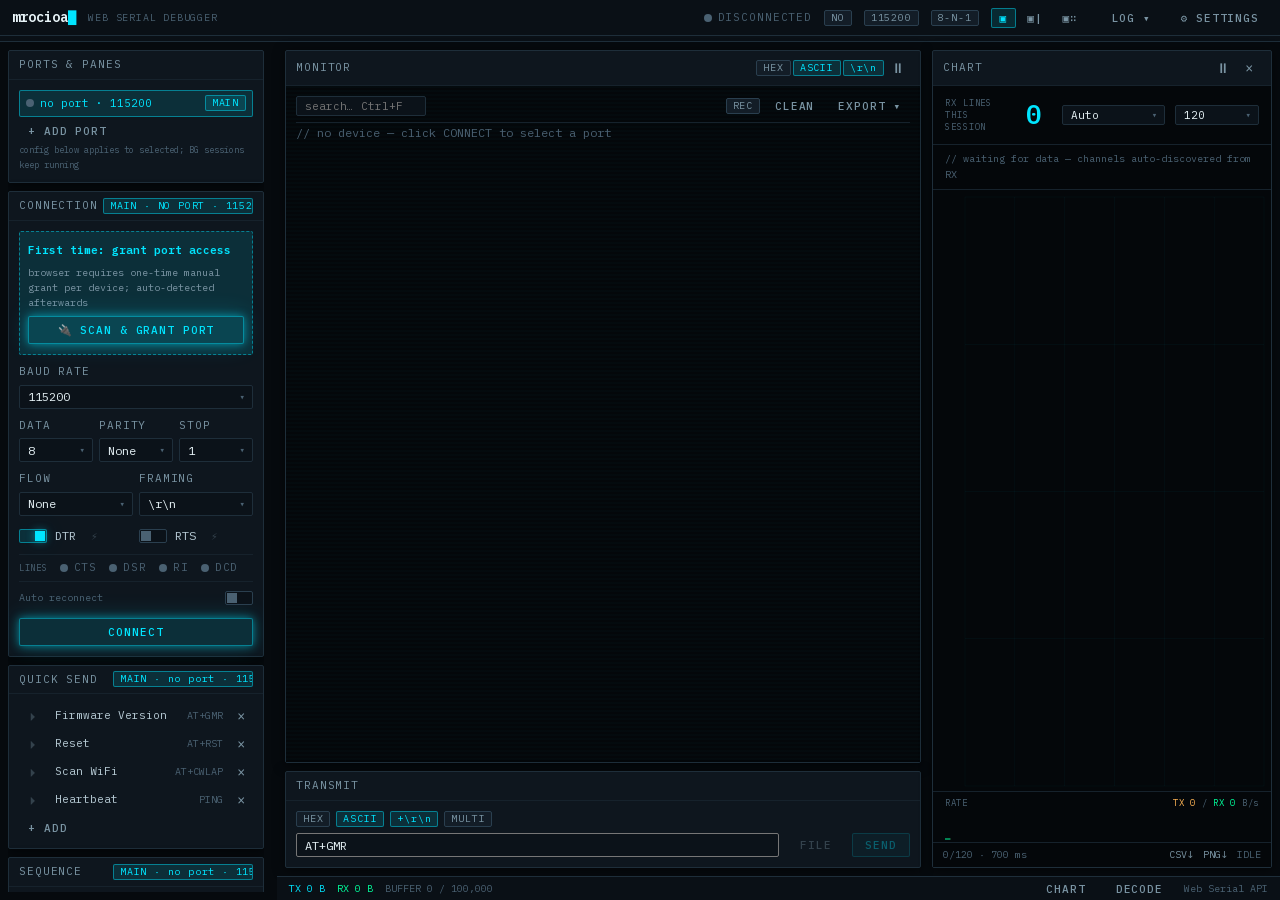
==== wp/woodmart-child/assets/serial-tool/mrocioa-serial-tool.html @ b7bbe1a3 "Release Web Serial Debugger 1.0.0 baseline" ====
<!DOCTYPE html>
<html>
<head>
  <meta charset="utf-8">
  <title>mrocioa — 串口调试工具</title>
  <style>
    * { margin: 0; padding: 0; box-sizing: border-box; }
    body { background: #faf9f5; display: flex; align-items: center; justify-content: center; min-height: 100vh; font-family: -apple-system, BlinkMacSystemFont, sans-serif; }
    #__bundler_loading { position: fixed; bottom: 20px; right: 20px; font: 13px/1.4 -apple-system, BlinkMacSystemFont, sans-serif; color: #666; background: #fff; padding: 8px 14px; border-radius: 8px; box-shadow: 0 1px 4px rgba(0,0,0,0.12); z-index: 10000; }
    #__bundler_thumbnail { position: fixed; inset: 0; width: 100%; height: 100%; display: flex; align-items: center; justify-content: center; background: #faf9f5; z-index: 9999; }
    #__bundler_thumbnail svg { width: 100%; height: 100%; object-fit: contain; }
    #__bundler_placeholder { color: #999; font-size: 14px; }
  </style>
  <noscript>
    <style>#__bundler_loading { display: none; }</style>
    <div style="position:fixed;bottom:12px;left:12px;font:13px/1.4 -apple-system,BlinkMacSystemFont,sans-serif;color:#999;background:rgba(255,255,255,0.9);padding:6px 12px;border-radius:6px;box-shadow:0 1px 4px rgba(0,0,0,0.08);z-index:10000;">
      This page requires JavaScript to display.
    </div>
  </noscript>
</head>
<body>
  <div id="__bundler_thumbnail"><svg xmlns="http://www.w3.org/2000/svg" viewBox="0 0 100 100"><rect width="100" height="100" fill="#06161d"></rect><text x="50" y="62" font-family="monospace" font-size="34" fill="#00e5ff" text-anchor="middle">&gt;_</text></svg></div>
  <div id="__bundler_loading">Unpacking...</div>

  <script>
    
document.addEventListener('DOMContentLoaded', async function() {
  const loading = document.getElementById('__bundler_loading');
  function setStatus(msg) { if (loading) loading.textContent = msg; }

  const FONT_MIME = /^(font[/]|application[/](x-)?font-|application[/]vnd\.ms-fontobject)/i;
  const MIME_TOKEN = /^[\w.+-]+[/][\w.+-]+$/;
  function toBase64(bytes) {
    let bin = '';
    for (let i = 0; i < bytes.length; i += 0x8000) {
      bin += String.fromCharCode.apply(null, bytes.subarray(i, i + 0x8000));
    }
    return btoa(bin);
  }

  // Error sink persists across replaceWith since it's on window, not the DOM.
  window.addEventListener('error', function(e) {
    // Failed resource loads (CSP-blocked links, scripts, images) fire plain
    // events at the element — warn only; real JS errors carry message/error.
    if (!e.message && !e.error && e.target && e.target !== window) {
      console.warn('[bundle] resource failed to load:',
        e.target.tagName, String(e.target.src || e.target.href || ''));
      return;
    }
    var p = document.body || document.documentElement;
    var d = document.getElementById('__bundler_err') || p.appendChild(document.createElement('div'));
    d.id = '__bundler_err';
    d.style.cssText = 'position:fixed;bottom:12px;left:12px;right:12px;font:12px/1.4 ui-monospace,monospace;background:#2a1215;color:#ff8a80;padding:10px 14px;border-radius:8px;border:1px solid #5c2b2e;z-index:99999;white-space:pre-wrap;max-height:40vh;overflow:auto';
    d.textContent = (d.textContent ? d.textContent + String.fromCharCode(10) : '') +
      '[bundle] ' + (e.message || e.type) +
      (e.filename ? ' (' + e.filename.slice(0, 60) + ':' + e.lineno + ')' : '');
  }, true);

  try {
    const manifestEl = document.querySelector('script[type="__bundler/manifest"]');
    const templateEl = document.querySelector('script[type="__bundler/template"]');
    if (!manifestEl || !templateEl) {
      setStatus('Error: missing bundle data');
      console.error('[bundler] Missing script tags — manifestEl:', !!manifestEl, 'templateEl:', !!templateEl);
      return;
    }

    const manifest = JSON.parse(manifestEl.textContent);
    let template = JSON.parse(templateEl.textContent);

    const uuids = Object.keys(manifest);
    setStatus('Unpacking ' + uuids.length + ' assets...');

    const blobUrls = {};
    const resourceBlobs = {};
    await Promise.all(uuids.map(async (uuid) => {
      const entry = manifest[uuid];
      try {
        const binaryStr = atob(entry.data);
        const bytes = new Uint8Array(binaryStr.length);
        for (let i = 0; i < binaryStr.length; i++) bytes[i] = binaryStr.charCodeAt(i);

        let finalBytes = bytes;
        if (entry.compressed) {
          if (typeof DecompressionStream !== 'undefined') {
            const ds = new DecompressionStream('gzip');
            const writer = ds.writable.getWriter();
            const reader = ds.readable.getReader();
            writer.write(bytes);
            writer.close();
            const chunks = [];
            let totalLen = 0;
            while (true) {
              const { done, value } = await reader.read();
              if (done) break;
              chunks.push(value);
              totalLen += value.length;
            }
            finalBytes = new Uint8Array(totalLen);
            let offset = 0;
            for (const chunk of chunks) { finalBytes.set(chunk, offset); offset += chunk.length; }
          } else {
            console.warn('DecompressionStream not available, asset ' + uuid + ' may not render');
          }
        }

        if (FONT_MIME.test(entry.mime) && MIME_TOKEN.test(entry.mime)) {
          // Strict artifact hosts allow font-src data: but not blob:.
          blobUrls[uuid] = 'data:' + entry.mime + ';base64,' +
            (entry.compressed ? toBase64(finalBytes) : entry.data);
        } else {
          const blob = new Blob([finalBytes], { type: entry.mime });
          blobUrls[uuid] = URL.createObjectURL(blob);
          resourceBlobs[blobUrls[uuid]] = blob;
        }
      } catch (err) {
        console.error('Failed to decode asset ' + uuid + ':', err);
        const blob = new Blob([], { type: entry.mime });
        blobUrls[uuid] = URL.createObjectURL(blob);
        resourceBlobs[blobUrls[uuid]] = blob;
      }
    }));

    const extResEl = document.querySelector('script[type="__bundler/ext_resources"]');
    const extResources = extResEl ? JSON.parse(extResEl.textContent) : [];
    const resourceMap = {};
    for (const entry of extResources) {
      if (blobUrls[entry.uuid]) resourceMap[entry.id] = blobUrls[entry.uuid];
    }

    // Artifact-host CSP (connect-src 'self') refuses fetch() of blob: URLs —
    // consumers read these Blobs directly. Survives the swap like the error sink.
    window.__resourceBlobs = resourceBlobs;

    setStatus('Rendering...');
    for (const uuid of uuids) template = template.split(uuid).join(blobUrls[uuid]);

    // Strip integrity + crossorigin — blob URLs from a file:// document inherit
    // a null origin, so crossorigin forces a CORS fetch that SRI then rejects.
    // The manifest bytes are ours; SRI protects against CDN compromise, not this.
    template = template.replace(/\s+integrity="[^"]*"/gi, '').replace(/\s+crossorigin="[^"]*"/gi, '');

    const resourceScript = '<script>window.__resources = ' +
      JSON.stringify(resourceMap).replace(/<\//g, '<\\/') +
      ';</' + 'script>';
    // Inject after <head> so the DOCTYPE stays first; prepending the script
    // would push the parser into quirks mode. DOMParser always emits a <head>
    // (synthesizing one if the source HTML omitted it) but may carry
    // attributes through, so match the full opening tag. slice() rather than
    // replace() keeps us clear of $-pattern substitution in resourceScript.
    const headOpen = template.match(/<head[^>]*>/i);
    if (headOpen) {
      const i = headOpen.index + headOpen[0].length;
      template = template.slice(0, i) + resourceScript + template.slice(i);
    }

    // Parse the template and swap the root element. Scripts inserted via
    // DOMParser/replaceWith are inert per spec — re-create each with
    // createElement so they execute, awaiting onload for src scripts to
    // preserve ordering (React before ReactDOM before Babel before text/babel).
    const doc = new DOMParser().parseFromString(template, 'text/html');
    document.documentElement.replaceWith(doc.documentElement);
    const dead = Array.from(document.scripts);
    for (const old of dead) {
      const s = document.createElement('script');
      for (const a of old.attributes) s.setAttribute(a.name, a.value);
      s.textContent = old.textContent;
      // text/babel scripts with a src: read and inline. transformScriptTags
      // does XHR against the src, but blob:null/ from a file:// origin is
      // silently dropped. Inlining makes it a plain inline babel script,
      // which transformScriptTags handles unconditionally.
      if ((s.type === 'text/babel' || s.type === 'text/jsx') && s.src) {
        const pre = resourceBlobs[s.src.split('#')[0]];
        s.textContent = pre ? await pre.text() : await (await fetch(s.src)).text();
        s.removeAttribute('src');
      }
      const p = s.src ? new Promise(function(r) { s.onload = s.onerror = r; }) : null;
      old.replaceWith(s);
      if (p) await p;
    }
    // Babel standalone auto-transforms type=text/babel on DOMContentLoaded,
    // which fired before we swapped the document. Trigger manually if present.
    if (window.Babel && typeof window.Babel.transformScriptTags === 'function') {
      window.Babel.transformScriptTags();
    }
  } catch (err) {
    setStatus('Error unpacking: ' + err.message);
    console.error('Bundle unpack error:', err);
  }
});

  </script>

  <script type="__bundler/manifest">
{"9b0db60d-c454-49cb-8340-6c44c6779d32":{"mime":"text/javascript","compressed":true,"data":"H4sIAAAAAAAAE+y9eXvbRpYv/L8/RcW3Y5I2BcXO9CxSKxlFlrs18XYlOZm+bl+pSBRJRCDARoGS2Ym/+33OUisKlOw4PT3vO36e7ohAodZTp06d5Xd2Hz68Jx6Kfy+Lqaq0EqdKTlt40sAfWa6uVVmvlqpqs5/[base64]/gLfR5VlQqH4hvTV1D/n4k9lydVIyqNL3ASulFJpe5+JZ/DN8OuIrBO6+HUBv3WxwI/uOXX4RW5cwW4wIZLqI4ED9/GI32730YwoSMhTcBtpM/i8FaK6Hbppi2g/1794S4lg1RwQ+q0VD6QAwe/2v2dfaY3u/[base64]/er0/PB5/2cwx7KMv3p2evjH7c3NGjlPtXd2fnpydH7x4tXT4/6PaSkvlnWuOv09ffXs5Pnx6ZYeNzUsVpP48oeTp7d8eQ0rGn959Orl+fF/bhnstK5a9b4z1mevTn88PH16cXr8bMtE1c2NbPKLRs06c/Xm7DWwii0TtdYrYDK9Xz4/OdvSb/P5RVnoTu9fHL941f/pUi3r+Ivnh//nz/1flPJvm/iLV8+enR2dHh+/7P+sns30tFGqct++OPzzd8cXJ+fHp4fnr04vzv784rtXz93HRasa2daNKf7s8M1/JkoP/v3fTckBFLWcZa7aE37xrBou5Wai8PekVMRlhShmInyBfLFal8jPDJsNCnzh8WJTjRCNatdNhV/u46MP9/A/0G/3fVs34qBn2A8ehA29TRZ7B/0Ky6Wm5d3+PTu+ziiwFwH774wjKBwMKBooPt2Fc1uIh+J7pVZatI2cXtHZp8R03TSqgkNRr2Q7Xagmw7K7Pnc/okJPbRk4L7A5rhoq//eialVTydI+gJGJn6mGermqK1W1H/jtLv6XW9/D/kJ39+/a3wl0ZKDhdJgV83UjkaT0eroQUotFfSPKupoLWYn1Kpetogr1ol6XuaD9mItZ3cASFK2olMrhEOof/HfQ4BG2ZkffNrLSBbQcjSD++HDa/u+1Wiv7ZTDwMU3lrnjDJ1KjVk2dr6dKTNRCXhd1A8O/xDGr/A0OSF+CUFOquZxuQNJQGVGUxo4W1fw5vtoTM1lqRU3kRX4GNaxLRW+pKi7zUfNf31SGVKjsefwSRDb8wiy9uFnUZgXqm0rIauNeQlnZCtnwSnFV5UZMFBz4IAW0zXraqrx/jV5hu78pbdomn6rJes7tPmvkEtf2g+GF/PHx+7aRZ62cXpkiZmNaLqhVXGqo4U+z583O760RSxsewDuePkr3M+u2KA5cf8LWXft36wH1ASYL6BlLiWK5IpmI9mhRAW9WuZhsAopqFIj1QFT3tvV+rsxqU+1mSm/5Bgsf5rmq8vUyGK8bKiyc5koHAxzBYZ4DD1EwZtHWKzHDMd8s4FIBL2hkQOtEp9eyLGBP5fe4UmDx6ZkbeXNLzT466JlkO7nQp6cKdn2rSGZWbkLNDO7olZoWs2IaTf29e95A4ZU4uOMs7/ujgS+TfYcXwxGcgIOBI4fw5PKp1R1Qu2Lnc/4zG1VVcAKfTeuVOnx9AqsOfA4X9vj9SjUFTk0pjhoF83l8DUv5J1nlpRKHr0+yoJojOV0ovh7YqoIS5/Y4OG/kFKjBb/FlLa4q4HuT9VyPxWRtTp2VamZ1s5QVXEGVbotqHg6AePWfCqDecBD4Wot1pVv460Je10UOd+dnsizhFiRmSrbrBi/Az4qJami2dbuezTJxUrVAMnjmUFNED2JaN0os1XKiGryaLeG3krooNyIHYhGazhHoK9ZYaL1WGpp5evyDmKyLMtdZOAykstTMnOMBc7Mopgvq5FCPTAOKqVrc1M1VFnDgM7zwnTBn15bvp0WWvZ7n48433km/1/ei+xWePXvdR/bk8DoX9TzrPVDSL/ZvqakrdKQe+7tvshFTWZpruNKw+O2izjW8keI7OVGlWJXreVFl+AV9dlKJ16evnoohyFGVWMnplZwrLW6KdlGvWyGnU6WxUiIrcwrrEV/x24XawJkvSjVrQXCzD4pKt0rmuOKWV9/IphriXmnj49GxIxDqhkAkFyVuF9nM17BndVaqat4uxvAEqAXUD4dNIzdDLPmNeCy+pY92xGOxJ74ajcXFldqIA/F4n/76A76nH48e+UxQYK1vsdSOePzObxifvtu3ZS1PFGLVFFX7o2yqopoPBzC+wVjQCKmfo+hcvUf/s1OimqZuPm5Ontx9Up54s/IkmpYnbl6e8MQ84Z+9U/MkPTdP7jI5ONK7zI4/PUEVJSgoowqMrMiaqelCVnNUMIEyqqznxXQsNvVaLFGHeSOrFsgZVFHmO7pfoIBal+rHol3gkflUXWc3NzfZTxro+kaVZRYszlZB8iO4xL5XnxFe7igGDUfBuU5f4/15MAqJZylbOOAHX+qBWymmGPgPaGamsh2+xTrejQJ5RemyqNqdvNBwCuxU6j2o1ypFauMdwxR2tZypHVBJVfOdaa2aaSyyQEswv8+oQ9z0Uq48bWXRqqXfeRY7zrBaems7N8LT50g2arYu98TpS+/WkSu4IWpRV0QKq0bNivemN2FPsnWlF8WsHQ6Y0vbEQDzieaNGflTI/CropCyh/roatAL1qatGyRx5aCZXq3IzYg013n2mEsoULTcMvLpR8kqLk+N/2xOLtl3pvd3dedEu1pNsWi93Z6xi38XZ3aVzeffx1//8+CtXx12XpKp36CYK/d4p6/mchRP494wnHfR5bQ0XKup/BkfJkPfDW9x078Zmf4yjuRtFNxdY57zIYSLPWtkquqE+q5s31bJeV63K7XWNL1zxAfGyrlfD1XpSFtMTkIuqqRrj6aaal57U7e/DC3u7RAVQ+HHmvfQ3m726vqQ9G1Ty4IEY+g8y0K+UcoNlf/klKJxV2C0Qm+mcLqV2+wyauiGy+h7PorDdR+J+dl888gYY7Ok7TuVb18K77u7pyPJ06Nw/[base64]/QSfwVBz+hLAuEZdgn1JFRMeUqTo4WaXmlxs1AtqPzqBtcSuSEOUxetr90ptF1jq2VZyUYujZoF5vhDtLlQbVSYHzfKnrBwEXL1MBf/eVLXpZLVB3HerBUQOLc4ptuEqKGnN4VWXheausXrsX0yK5wiaJeVZi+onj1PLxB2tKOCtfc/IT6M78Vz96xupkq7lcjYosnarwp5uyiq6/pK5TDFFVB/ofmKCARoqpqqppVF1W5oS90olI8fPqzq9uFDoEkpnr56QbpISQyZPzU1/BnkF7mxc4s7FtcRGwbxBpql+nW9BLpXK7C4gSKhZdWf7Y9Z8YHmfbGQmgQnUOqsW3GpUdCADXgjiQPgHsnjjuGc3BRliWVoNsQlTZLdFESll5ZFYHkqa+q5tH36sShL/gCty+7N04IVp5dxLz6WSmmaaCUbRdfTDsl/awjpA44d7+JHOAlCzlrVhBuHiKS7cb4lceiDx2MEnBZWGytLuII7qmUWRd03OoykCpQoX1XIIpBcrTK4ZwuM7UhS56noP3wHM1f9YNS7Z07VqpS4a8rSDBAJLBOH5Y3caBSXkG7rxicyUFCskRKpuE/3vE4taHjCs0FqUSzhu0mpuoSpGkWnl5ivZSOrVvHCB3UgLcJGXi5VDg4M5cas5VjwFUE85HswLFTYAyIEXkMcGF27cbcyn4FZqMscFIvrTj9/E9Il49kHpNBStQpnWbxU79tofv970jqTGY5qK7H7w/902m+85rYQ/5kCPxih1xOt2oj6kU3imaHeF7rV9lpwAXeUoprTChXaVGaGz5+yvR3qX6oGr7cgMbRqvgnENHktixK1gG2NR4CpjwWjAlQ7qKUryPC2BprOxPmrp6/2QKNaayWCLoHYZS865hLzUOTrhiheYYf+vmS9kk1byNKjan7Cp1lbw47GfuUkCf5dqP7lb0DqZ8wit5G5Px2fTuWGGQ/8+5w1mLF0fiBe4Rpk9Nu+VstVu6FX7k5HbfIHs0apv6mhV3C0H4vE36GzEAryC1WuQHMNwjDMG04+kT1S5cy/qfjisZ0mK30MgfY1Xl/B9WTMC9mYSUF+jmXg4gj/3XfP+SO8tOFfqAs4CZpH6YmIQDRqpscoBcO5wrMmRV7MZooMqzRJJfQgu+cagg/FgT+RTutQwPIWf1N8oZnJddmaUaBMhY5xSpairhQ4ZejYRGc0XZ6FzrZsKjqwVf7yS/KGYdXNdmo9vUGhQ0ustaXa1d3GH2PpwMoD9CmX+khpwJm1P5ck8LnlgNt7aHX6vkQOHW3WldCbarpo6qpe63Iz5g6yBh7aVWANW6OyaqIE+x6Itp7jdTATOKFTWZnjBS479YoUXFSbZYt0ceEZUu/VdN2aW49hd9BL00lUDEyp7Xv2zgFnce4PnFwJPSZpT7rcr21sLw0TxfcQYe45q7oA9lxRhdCX2RrNZUM4D4MZGmXipFOPVRSsV3hmWppz29tqulHBCt0JOcoIDmmwuODCapzRiXJ7nuqbNfWSNtxDe/qjTsSOHpbMGyCSVKOmqrhWr5E9wVafqFndBL4w0TVrjLcmJEH0zgx6DK8MS7O3NtDtTJQhH+BY7FUJnfVWKzyGf3GH523nce0NsuWNxP+Ml0x1l1Pc+Bm40/wjznJt6NI/x31dQqxpgAMlzesslftOCOlT2HeDYzexYLa+SPsdd8sEjsTRa/SfcGd8u2jqG1z8Y9Ty2aN9mGXZaE+08ooUG3wW1TOenGvZFGSObmujfwJlFGnYnIoWBUhiatvryZww0TlvskjCYbflPmEmkk/Co+Uz6Wo+WVPD3fh8Wppfr6PxtYy/Uj/zSdqZhx+5PZncWDMJJ8WdNmjPDvXUFcEmjbdliiA9TQrTpEeFHT1ISIhP1apRoPfOQcTX5mCAv62zOt4AQdeOkm4xNQ4b8EsRk9dFNeWpB1ESqZjc2eFWx00ArSxB1hw0Cld3XrNf/bK+preivoYwC2LlVB/4GTaVmFhRG3xIWAV/o5yKfa7aFkM0YBtI2OjoZjnQLAI5Jz4n6qPlx84ADvrAciVPQ/t2YH8Mxp4JYCmvlNBweMPmATUxnMogME6bAuUSjUTHF1TRqL+ulUZpl40AAZmSch7qWjUoCoE/DASNlGB+ywbvxlYf7OsT3oYX/jHYdCjigs5rDGYBBgmWPyvv0BjEUCtFfbmzYe/rJ1//8ygbvCNGuX/Pm0pYC0NSRV2xbTKgaBIzyXRRVLPaHQN88aJaXrNhZJjYLWPhV+JMR3PV7iW97MxFcjj4UuOZAtvWLTw6kpSyqMR/yGt5hmsXEnkmvtQD6u/br97xH4/fOWuLcFp6G3bjOxjwf0f7waRZH4lZhXfxoorI0Q0BLWvBu2wh9aubyk4U1THyR923IFx2HLX2lh6/u9XFwa7J0/VyuYGJDq9Z+NitlzhI8byADx3V1bWqClVNA+9dEKLM/VEvZFnWN0L9dS3Lot2IKRiLcA710Ru7ub1uvl436r//[base64]//[base64]/WzzD9oUdSUZZH7Mx2DvSRXom22XiiAjg/0LDMp/yVk2K6XgjQ+Slo6cRQJTzgnDNJvyjR267zkjyZ4U2U3MbXK4HKx8lGzGqQBwoKuXJbAi+x6BQ4xqIDuM3KdqBNfQu5WqkK5HqoVq/BxUflvl6g4RhhWlrnTDyUoBAG4WAsrtTGBlHBFVu2bVNM1qAEODo7s449Y08kGAvVTrMRcjK8YFOtbVPgRcvUho6IYLtCt0/zPe18n6OOw3HfoCYV2EHGNZkKgc8taw0+9ssl71DtaUhJt4fMz1UHeoRLovhLa/ayc+gzY5423q2X8Xa9zMR34Jhdbcz8YssgLUlTHXGmV7NLNLO7jfa6KZZ4NLy7NPpp/[base64]/iyQ43QS9wBoJWjLhRMukU1H7NcD6OYwCqTHxierXM0caJTp6lVfIc9jqnXbYYx1NQoo1ubKFABURV4JF+Ket2u1q2pzxh2b8jTDY+EIRHk2B1Fr+HQfooqP9rTbPwgnYmzX/E64H5ZGE0a1gk9hNJ7yEmEbBvDPopqtW55YojXQBOWG1a8l6VWemx843BAPBLaEW4InmGAwC/cJp4q3daNHxJ5g5MFn7nJNAwzXslf5WXtnROOp+3HsQZIC9+rzbYjwr8i9519/ulErqSDc9omZLyBGIqCFLIVnAh107IQIr7UGepHSDVJy7Jc6xZNH7i78sQWMv9Zmw0E8wqum5F45KsQzLHZexQTfYJIOmxrNDmzzVzTlmqbeg1q7EVdtxTBukQ70OiWQ3iu2h8bWGRUqQzrdauac7xnFVVl/rzBEoF5njynnZfxgbCf+t7HXuS597Tj3hh84d13UEHCXeVmbLdiJ2f3wspgLH0Z6cWviAIPxLf+2MC9eQgOw0HJR+L+6L7Y8wvuG9kNQpZBUgPbHcn8RP+NghAFwKvYhdhG3033WVMvKTYuXocj0i/gOuCtNrx0tYkxD/ibge3Ry7pV5qCE3Wj6YcKlDDOcq0o1yLMh1oA0r3BM9XZ3OPKipDo9j76AZQjGYGxK4iC2AO3uij/hkVLX7VigqqUCrWXdiJ9gqxUVBrnS8EOq6eAr+OyArwP4GWCu4IWgWkOQ4SDBEk7JeJkTH1DvV+SSwOdmsWWYI/YON07ScPSXG+dMzmcn48vMOJQXFarW5uT2Z2yB40nbis+QoozW3widiUo2QEwsXX3wtb4pUPD3F1jgqZQCktmLmdzgmUGRsQzQ+9aDrul++Zpwa5Lf+RAyiS8Nfkzq2xi+pvv5GWLXvADommQFPqZL4msD6LL1W4vq0l/Bc0B04Uq2LWUHkcRfsux3v6MP/G3gdcgHxnFdMWEoRhvqqCLoasTHjNsBbJDsqK40iNID7+ALV9BB+cQNGxSfO7dsPsgugj68NmhA6T7E4D57yXb8E5OUkjiv5LE0FoNnhP5zSuA/qXYsDE88TjxF+ahL7WsPfoD+wfq7j77o8Neg77agP38f7vVMZh9Tz2jjw/nzAgCD0kO0uEH+EMNewYABQChQzEary8svN2Utc3EQls8u+EX3C3BF6xaHp8H0xcqQu80CVDPkpkejsHGrF3kfL0Li4HJrkFyPW7S2M1mWIBSu54vUMZJC52HVmWc9co6SziYdlnBQJMdnx6c/HD+Frfr6zCq3r9RmDzU+Y2525v+8uAAkuOgJQuDRM2OYxpBSgJKQJTT8vdqwyepsgXc5792pmoXvOOLpcFKvWX4+VTPteXamC1jHv1AmXkj9A8gcoNYnxJ/UfSOcIxuGCOH64Ic9GwQ3Dxgd26ntfM9V69XwVJHpuG6iaqCcR7PQNtf04AHXaVwaeVZCwksp7zzDZIJiqH2wSCFDCcya6an6Xm0+daqu1OZzTBVW8182VXCJvGWq6MX3agOj4Nb/iF0y9snEDcnEYyLhHhqHTgrNTJm7fw7G/kX/fgrH3V/ON5WZfywyf6n3xOWV2lxaj37UWWTivNmwdwdDMhg/nUZpMOeiuFxU4tLO1iXj2dCkQtwma35BN+ZVhG64cM5hFXQhh2sXe6xPF0WZO5UGxdLzhQcUWtAR1OM6ayxWRN0eGmMS3uF+0lndzHfLorra5enZwXUaDcKV6qUTnrPk8kVUGIRfpp0hmEaQzp3nA/o9JFswDiMWsmxSOoZr/BFSFHqqZr+eQk/V7KMpNOLqvRQalbuNQhs1+x8K/UgKPVWzT6dQOLRupdBTNfsECoV6Tmb2AD+SVVW336nDdVujGwmo7racQ3xP8o43/+ILZ0QHUCczjrwPHpjvSKDZWpp87V+CHgNOheDD+KiLI/t7hc7+1tgHItxZaZHnbdDcu3CT8bZx4vj9L/V9vPPJomLatiYtfMm6jzPSm5JHjvODsQ7sjQI/v5y8UtnpfSl/[base64]/VWbdgRGQy7h/op5cGDWGmBWqzIWcA5G220CSsVlXeTFDz2ZgznOCh6CRMuxayjf44Qe8oHYeIu/rPL1Sm/[base64]/L07riRQTeO3pVgk0QrQFX8dQ3srMgBQWi2IZ4pO/uDKzLbcC+BWT52jX3HRnU/vBdpaqJwrWsSkFRQN9S8h/9vakJdw5UTb1HZ0DhhAke+xzFErvVTNa2bPLKJNkqvAO4dDNkzw/xtUJzyuAAoLWqC3LP7s+O/x+4WjMkJizUryc/JAT1hpGBxrXDjrCiEgS2ixhVRvSeCEODGT2GkcOi4LYi7j2JUcUA3i9r6LWbR6nJ8F+/C3Pil/ajk1Qu5EjXFMxsUPOM/hie1q4l8RyDEEEzcXuIFoarroqkrwnbjD8y8XVC/UcXCxn90mmcvhmoe0LhmZzryCSVcSnDphChv8qeFj12f2sRMV3W1o9BZA30ThsQJjavUmN0OSNp2NRXVtFznCiIQm40/ImgUQhdb9tsfMR8k3EzCZoVjyatqXtVwFBZtZs7stKgcztEYLwoE5DrwvdpDydiDVsZ5tiPtvLppitZJ0+45Xkcc/rJwsGR4vgCTZbYI5ADQmrjsbsfebVhjMUBJ9zOPJXrBg4GGwrGc39SGCDULMpSp46b2zkE+LZ1viMn8oDzaQIfzJEly5KJqyNZ/o8QC3DALPmB5QMTo7zxnOPd/n1nDpty8+SheQRS8f0GIwuOZhums2d9eKm3nZB0al+mGKDFSLskRWNQTSM3hyB6u8+JaVc5K/DBwD/bF8LyeanqwI1dFtmiX5f8iKvHOniicIBCM+Ag2mke80jeq8o9bmBM0s9DZo1UDtx/0ccWthd7wU4vbbD5xCml6RnCgzlrAvuWdZ7h7Ow9pJweI1QgPTajynVBMVtTGmu/QuXMmDryriXczieNt7npLT91REh3y9Mt+h/xWe/yFnII2aMv+SXOMfkiuaAeDjmc41AAc+Apf8S1litgLC5ma7Gq4t/zktkqwGBPSkv3FPRkKyInEVfREgu1BpEQCgRkAxhsZsgRuGGpJxB009ebrEag+vghtQXFEki0bKhiwZ2/Ny3d2Otyj3jsrgmfyVjNizZLc/8B9FwIBOfbdRJUDPgzeFkCCn6kGoPXqyjnbAteo1A34apRlTeFg/tQZaHhU0nDLzxG/NgFpK3bEE3+TReUPDsRjNxXYSmbKwCzwn+xmIRTAyyXq+cavxfYLgzFMyEf0iWPtNuKsEAfiq31RiD9Ew9oXRYil62p/W4Q4uoV4JByOrt0mITH1HiTxIeHa2cYP0rNG8S2ORk6Vrstrhz1CN/PQV8JEr2dc6LV/XbIBjfaNNcV7z/Z7N1a6Tmq8Q//+5r9tq/gV32HDdF2igNX98gtw8VgHGXry9bseiW9vdzYavKkwVH0g9tiYH0wBMOJgoB9nF0vycKg3GpX4SGvG3ax9vuBxy028V1trbuddh9eyrtRhlTNkGBx5dZkfG/mwUjffu7mDVavUjdMQBF1z32XUS/p4LLwX2Gfv9wX1P3hitAreM9YweI98AdC4HNiedYCTjkrk1VtFOg514l/SaJ4BbgEOP4BR+RQhD1reIuPBazOBVirvk/KA5KxSxcsS5T9L7OwY7+I+K978tgn5AlQJht9ap2MZ6mIJBQHU3GA7Ujmi3ZoeIFZvGD7YEU1fNcUcIAv43IPTclqvipRcylGZP38Yi0jyv7uMS7KW+dzKWU6sVY42KaULiFmEh831I9wAwROZtD/2ZeZaYnlN+bRNNZLUlajTXwOMaajYk5PAXVrZzBWjVNngFaccNEIHOK7ynGqvqXoiJ+QUSu4IrDekVEte0ADc1022o64kr8KNSUuI02A0oHZQY+g/GCRhYiEA5Fo1Deb0cPXWnMBIBXv781wVYKpBIQpKL9DZl+yPPHMK6JVsPP1a6nZh3piO9vLUjiDyj3B36BXZeS0UwWuYlzpAn0/KGh7TyYwc4//ukWdELM30ftOZx3+Ma4OjxT7ZiVOWukF+0S9ZiX4x0S/08QKYldx/vqWi/kuP7wn4Pxeg/34XoNvvKP3ypAoktjtZeDrS1Q+qKWZkWrFQBs6yGRg2P0p2KjRqqH3pyeElGXMmaxxuAVG/pGKXvf3yUJRCCa0gfm6FXIpl70bJgAGS4RciyDJ+bLyk3SPrE4+fdA1Zgf/s2fHrQ8yvCcw/Gxjn1bM33wVv9gaBMvNYT+WKJF8IJcLDQ9cM7gUeBCYEBy1tOP8FYUfdS9iQ0bjMoonCmi1KnJl5UxDNalQEPkrBpdBr/26GRkN8eqrm6r04ELtvD/be7c73o9fN87q+Wq88y+LgYLAnBgdfDYzWebCHD54MaAfENeR06ooD7B2bqoZe42MfQwh8qzshKkFX3mIZ3psfwovJ4HdwWAftdvYQAQyfg42HskQaFBBy3kIDNTqeSM7dALwXcr2Ihbx2xmln/Wc/iDgzgu/K8ULiwRykeYO4ZA5XABnmOFyNv+w+gsXoruKb8LMhxT6Em0S9b+1E9zczFoPfPdgddLnMHzF4DP1DkIpbBlgGcGcyGqNm0l5F2AFOAgZVj1eFKXpo/6KwWrTOsAcSIEqjL48jY1sFmds/gGCt3osT/H+DNk2oI7PgcwukwCPv2TzekvkBb8yCYHrtVQxb9rALntaEmwd8BeVLmCOKRy44/YQD3ZuURZWXm8CfQlWAL+YOazL+EsL1pKynV2JVY5IfMFGRT9XxGWG5BdouSB3v3Up9fmie+wzRu551JX/KZVgW06I19B1m7UwL0l6do86ZGezhIUrT3fIo/gDgjGkavV6aJQp/nNuT1p49LbVq7wVnLb61CB7Dr/854V+4lKuTqq1DOWJMe31s2MZrTM40xqvuWf1MNl0ITQ9RxPgcWgEn1ETiilhBdWC0afScz85BMP+HLl+BnAB6Hoh4KwhGpvhFjUtmrlWeKJJMR03QiUcG59CyoI4gZ7Uc3jUw/tZLIRMKwumIQQ4XMv6Xe9FjDtb0w4e2tEj/MF1VHI9kKN6vyfTIDC8ZFCfCiCZfINjrK5SMX7xj7+2W6ESDhp+GIvAFnUuxEG3SjUOk2pEpwRUM6ZuRwTJDsEQUGRGBBt6NGbcaLwlwnEmGVUT4AgqGJodOPgsdhRpXFawVzeq6RaUKUS2tq/A2hZgD2sOef//FVxTnYPcZbQpQQjs561HEji+481+NxJ77Mswoy6hW3tR04k94qx+5XgwGkSLb9rDDJOFft4L06WxqwejE3UFSzRBwJa/XMWMyjY3FYODLTNNkkMvUa8tLoWdvXj7lJIZIMxkI5H0TGof9saPUZTG7JLxYPIPIWYcwWTR6/XLQG5ybBoJdzlRclYGVEMdnzwFfu1mDr4+u0WcI9KbW/5dj6ICGwensJour8qCY4C9wDaobzukFEsyVZkdJikMWea00nMYo90nvQHRT5M0JnqiQqu0L3rGYmc2+gTM4Kj2KmVHvARt/eKfoQhFzh64BIqA2A3gwqRmHnF8TrBHAxV+pjeZtvmFfmzGF8UtfuUKa02vVaHVYllapYVBn8xrv6gZbCLGEqUh3g9FhLB6J4WdfwF+3dOLbO3bIKgGNm7JG8YY1PJLZZTh7vxp+xZ/DmCWhBNYZDrInsYfZOh9Z9pzWiyJbylZrvQh4Qp/k97gjlWD17p5YcVC359yynrSNUkeImovaHNCO4S//XJnV6yo3EqGFZKdvPQW7qZ+J6ZYjxztXxKPg1u+JTeaQsXYjt5W36aFYmZZWRHlH/NvCUxqa7iN8ZzCS+HTkw7Hwli2YyUcHCRG4V/7ltjzxN/LyCoVAHHJLCFnPKop0ObG/3UwFhzWLz/[base64]/Uwbg+G+Jb1tFTfO2C/Ax+XF8WMn4Hw2Y8IHrgeZj/VRTUENHQ8tj7AsRU2M0JUJ84Oy4GcS8V6F4LxQNTVslQkQ3uHypiUtGazcahovLVS3iM+tXiguawMw71m9zlpHhtUH3HoG8Z4zgq641+GloYgkcHHKPbxp6llKVdeNQFK2lKuTAZmuxtI4RUlqYHTTckpJ6koleSZS2ZaePjBjdhybJgjo/JTceSOYfzDh9CBdvQB7zmETChXLhCwo2A0yDWMEYP99AYV6/+MTYNxnLk7Jo9c3aCjODZZzzhqWDtUXV+hZMbl6ZPgtUvJ43mUeMqW6MJlLm2hncyJMBy4fCDevnNS0tSKR/ioR7tFn9KlMbo4otgW9wHeWxMvAaozRWB7lkVGqndqpusPRIkP0nqBW3YB1fCbbAUcyq8kWUNLRjd9nhxkMiMcNt+hnMD5K1jXHiKLg++rR4/2STcNtx7jgFVtMAQytWhVl0+RyKYIZHM9X/wX8ywIvzDsJsG3ZnVzLKcL2Ob/aHzL9azDrPjdUYJnha8SLMcUSFCEa3Ec1WNI5O6k5FWWQar0DSegsSbyUT+lkeLlQ6cTHebwrATTGaZ6N7NsQjTvSGOom6DKbCd8251cwQcN59Br1A5JzuHm/JUk2tZWQRrv85gbR4a625YjzaC92/MHhOmiMyGY2VNOiYVZ6IpGG9kMrWxpwQe1PNfOwYCUwybBm0kaC8ZQWxXFW5rKPstkQiPRZjcX+xD/nnSGhXbTJTXAz+mkVRcyUd5jay26UgJ1wIVQGuDPsU1fyTFgtgGOxPZTA5pgeDnR6AUpJCAls9dbW0zXJd55ADQe7Had4yDiNzZJcsB0/HWydcWHj38HpCOIlhtVdrBgl36JS8vAzPpRdVH1ERVDPdijDh3jlTdSEydUIp00cKSlsxdqTkfMoJwoo6O5y61i4BfLnDvK6JYQoULrH0V5MTMasrfXDxEkPXkHnAGwau4cdI3qchIkphSXU1nCWrfqiLKhfVe0+tJU5VArUAGBw0LvTWL0ZNJda/WtJ9AZ+EUzc3H0tQ/e6MU/H8IdDIJVZYMqMchYyZgdy3XZFqsSjy6zk0zuVYq8Bc+wed0Uf/Pib9G0bYsB5101xRKR1oGwgDHgU40TJRsybXvr6KqiGH72sr2pk/2AHJqAfb3HC/0So6jBNREbtVyeanwmJ4DXPrSNj/b5O4DrDz7i54en535xL4z6zDz0OkORze1CFW5JOKEmbEUF27ZVhEth46IveFA/[base64]/82MBH5CvZ+a0l53t3701MXCvKrMx5E7gO+E4KicziY6HVdN/R6EA8rDW4f+8IYKWYKb1Y2rDz4AyFRKqSjbYlJAoi/[base64]/pATx1o2/WaI63ft7co1B1SZPB9oFAfez90uAwXffOa4EgXycrvJZqJTqOPIINoOEFFdx6T/1HfuIJCMLjelm4d4JPPNsInnzTEJ3ca45N4kE9uH2Vw3v6KMXr13HmE3je94/PKwOj6mkmNzYkAn4FJpY/SO7Gq3lP4UxmW+ePvxLC85j6JYZnvb10wL57219BiJxlIp6EOKSZzi/QSRFLW6bPDnvFBfOm1cSkwE2o4PSinVLVQsxmcw7hm9//s4D21QrSnvGD3j9qoR0yK+3Zh6wzjsQdf6kF2P45X3kq4feJcbMmNfYPivxhS51aRZVlQuigvys0kvoIxs5uNS6AoQhQcmxYhntMDEVJfFNUes9FTvrEE3q79xZ6kvGJDagwCP95UAPxeyLL4mwKz8s5j46v/mtM8s06eENwwwgzKPXbPfiIVxgEHS1kSBpz6E1t5Y8HlPT0KPwLQKNmuNZpKgx5FkVFkh7dfOfuLKdEuVIUOcQdYeMjwSRAtVrB2kmPE3rfkqBfDiy2L+YJTsglVIMSdW/aBtmSBYjj4eCJsLsA93ij2Ly08TQBm0QXutw4mGqPZQLMACI/Um7ZYAoaakYltzIWkjH+uSkpgZZzSaFLqBlPSsV4Pw3MZldaVMd11w3R1qgqTEc6K95zgiStvYMXXNgmZdDfy6QaywVgkKDPxGfwx9IJbMP/oqyCuadvqG6r75RfxEcRhFvAO6yycddHQciLhgnnrGrfEny5mjZX+gBPuD76qG8/Vf7BJsZs5OSn0NpgUepQuZicFR5qYjdAx6qPGRsnjwEsddt4AYlC6+wzRNCt+fyMLQrXkG7QhWb9KUljCmkIy3paxq03Ge1b/o1sF7Fb7JaIKWH7ZmTp+5c0br2iiiJ0z072k+0XfdBkiDfmmT5Mp/slFQ0IMP+qPPWbpELj9HkTSsEKbmAcMBdP95ptKLospGDRQ8qubdjhCQyW7exkcXFaD53viS/2X6i/Vn+t1g6mUjdBR1vUVZqTaE3+pBH4MWJwQJQEsrFiS8g+goyhT93SKEVyUGUw2hikuYWVzBROvqikiAbpBDTABrngR5HGBIQ6HI3HwjRnGfRjGINv1yg1GI+g2uuEYMTbswhq1luVGTBrE6zP6a0p3XDftt4NxsGTbEIQi7PnhgHWBAyDWoJL/WbXtq3b/7pNuTJlecYM5kIwVImkiKbZ00xdif+HADtD3bLIgT2P5I5pSWHVMmnm0ghhVPi+lVWQTn9gLeapV5lLhPZQVqGtOsQp9Oqfgrz4Nsc2NZCvkPu+ZztsX0PpeLB6aJgNhmJj8qqnzNU4OZwi9QZJCJ3y+gvDNI0SM7YJOeNy6qVcwIh1dBm5TPZqZ8FWPfhvhLbGbB8C/8d3tDpkagbjl8lipm6c9uBnCv9CDRRLpjQB6Ttru9R12JOLkiEu/J5fwgu/wUIOHQUx7ORPHJD2TL8OGNq9LyOrKk7uh5vtTPnag9cZSzdk/[base64]/OhisulWtaXRAl2oV0uBkjA4MYAZZFaR+QnjV/hQ68QvvedpUM/d/[base64]/k4IfY7n5CvOtWOPmsHU64oAJboEV33ZSbj0nTf7RsJfBCRmfjx1dPn/M4Xn7JowY8357JxDdoUDdXFQL1RQticE8Woplx+se+DxKyC4QqoCMAjM8B5dyg8QPrjfAB/CszMIvv1tzzHtVTMmHS1Z1tVnWa+2RY1t7HaPY+qgHJn6eroXcgx3dglMF5e2mu089L6a0Lc3gyCUJMxPoqHOY6CTujZcGXK/nc0x0IA1eDd1Aw1oEx896zNygqSIA68E34ucsy8JD0miLryBRPQTz4Yr57pKcGsibWpNqQSNOHppU0MX0Sm4y/[base64]/iBOCpIn6K723vbRpv1/xzNZfTzZ/IRy3x7atnz86OTo+PX0bfnU3rlTp8fSLcoyM5XViUUvfY6a3NKLet2b1+evDAgfBhN6G0+Swle1q9hkWF3iagbisU+NBtK+h7YG0rF5+vUNYwJsjhyIyZcsEALpPJG8OaK2G3nodzx3pwlCbclQwQYquNeFbiTrBnJvmgV5sbBwLl6rDIToCdzc5eXMFkDb7epMsBZs/mJ8pHCVzTq6VoF4bv905/zG7MpM0VJLhfl+ok74fP7BBTOtTR+hpG+EpwETDpMyANkErddr7oY2SJCwDUuOe7tXchkxN3FhT0fDXsYOz2QM91gJMsJsZ8dyHPkv7YW6QwwRXPy575oz9BBL7+H4HwfwTCfwSBEHf2kPPO/ddIgS4LAciAcZ6CWALs5DH4vPKfHRdbSMEhB1Rcqhn6porcPo7grV15h3HdYZT+151z2rLIk4ri8BdgVSJz1J/q+oqSw2FEhouCLDAHloFbmtT5hmxbXmCqZaaUYA6tC+RlARSOnBWDwLiOWQ3JBSlVqtR1pff+UmGhx5kA7ygSFxGAZ1lohO6EwgAOhLujnvGt2+Crm6gEMdQclWBDO0Zc9RO/6okiVDjj3nG6LhVWi5PAX3zd7UwArTytVxvXFQMxiB4nqxXX0RfShnlfC1qEHViEHcR9RMt6sTIeVBDGgbk8J+s5jtVmqwX0+FItu+ACaNbyslZj7AYeD5yMGgkAkS/xN8A/r1tcYFaSrBboQfijRZn0nMsBMAslEjLIAe+BbNtUp+OJ4JGuqekF4GlKI4EgVKGuMTpOM5ilV75EFVII0ejoeT9OjrHWNjArClntbKPEjktkasQwLpmDghOXGhkfsE/Odw3Lw4vGsT2Zt/OOrEcZu+/1CkzkKSJLE29wIOJvvTjZXOVrgLgE9XowxaWaF22xpChVfK7Bo8iBamHuyFxUNe5Zl9VurW1Cy6JyWFNgbfY4KKnjbCc9/7sD2990qmhZliyGRsuTOcfK2GYxxsOTRgeDGAduryyb3ZowOnZ7xU2VIpOU16uncfbH7VzpP33czl2/B6vn13V8i9DtdkGWqC61pc7Ar2nIBm788XG7qrfxRMWp9k9Vvp6qZtjQfyE0Hr84bOb092fqzu3tpHs3M0MIAhV+dWeialNtH6OwMyRT2xicOPRnaj5Vc6oHJ5UGM35d/XZd2dpEqk/P5aZet79dh/rrTx5IBk3VQDh91r701Z7qyQuQvn+D+ejWm6SU5QqvINfqT7LKSzXEtAW/Bb3c3lCqf6j9w6025GA6ysLdquZZFSsg7t7Fnk5ub813ZAp76VR4/TeEj5suv8b0vFBSEK+zn6nlVM1Jysk/11ihpuQJt6mmx5xR+wx8vYZ6PdHTppioMWgoziq50ou6pR8YL2wefa6j8Ff0wKHv7Io/IcoEqguwdkRWrkuVlfXc8wUs6/kcJJN8jdFHIO3v8M0Zsi1SXYj9vyko7XpkMDUXO5uznHJA44D8vCJUUyn/VpQbVljeoBA7hfxGxie+rOduPcAGb9OCCSXnELKb3TP+eXSXlHBp4Hc8UvIjbhc1ovHweoDKKX+qVpiNxkZdAIDw83ru/zypZrX/G8Jk/N/Hxt/aPPhjU69XnQdHdVnKlSb37eDNcZWHwRymd8/rOdA3rqD3LLu4wPvhU/fIC82Ja3lez/UwpSaN5gB8DwKf74cRKGAMBVjVO87fZsfQDYIJ0T+eS0pYZEhtP3gNc+u9L3iqXQFEtnAFbnjuXQGcfa9E5P1uJ9krMjfrExWxKxSXDZYu+ui46hSH9cTYEb7Mz4t2sZ5k03q5O5NTNanrK7rg7xZar5XeffxvX/3bv4VImDads3d32O5nFnsd+e84a7dHQ/7bMN27uypE3poUucWowzxgvIsvl2v83rsQ9nl08mehzxSsOjuk+N0q63niKVBA4jEue+I5Lkjfc7uufQWOK/PKzYp3mXJbhAOhPm6HWF+XYCc+etRzxjeKrYGpDR1UsbMThHr85hv98xPsfzVJIu15KSvZRyFUAfOuYjbnK35H4w55f0RlwBR7ayP6/4jagIP21sbb5iOqQ37bWx9vt4+oD5no9vq8bfqxFdtPt7eA+/xj6z6uwlp/UxbR3cd/CHcxK5bCMjOFOjHYJH9TTc0KpHNWokrQnoGKjEww4jVqxsQMYJIlWFT0WiUgaX0PlaTF4XePjTHibCEblZ/[base64]/FcnTBImjwqNj8qefVCrlxyJPsgTjZuXuwBOrLBYeo0Q/7kcfVDd3vqkCPBh0XUOKsQk5eg7jzEN4xYhusH4vHoKwYLlTyXbDKTYiavjGFlDGE2rIQHl9tiXtUNJxlDghZfzCpycsW57DjrmKX/0DXs49qhyNqZCHDhGM4iBH0qf5tDB5bq9W4AS0VTl+aWa9bfeYGY+1BRr/XrBqChQAU8vQJvJOgs7qZsFb+JxYETwgowvs/O1Zi60lOL8IbW7Y7Pp4LJ7BbotcH+7rG1whImHPEZTytQVOLp8Q+h0cbaH1HDz0bD6LZ9zzIwoCk2Pmkr9tzWnQjoILgyBhTkMzljiWcCRX7nG7c6m4A/OrO7wNmXDE4V8SIQIS3sJ1dSN2Ho7zPYJge9jiF93LcTerZVMNwMoRlwHm/r1kV8xNEeentsj2O1kvqFYzcZvF34Q1P/DZBpG1HV1Y4RfRMphQNnEkjn59lXyXhbVwjOPwW0w1yFcOa3TVHgsDCKslUxpz1VszKVGJWfZ8mld/oZfhnAsTFv4Ehx0BxJAuezznTVhrQ+YYV0BoEJ1mXwcy2gn4JPFtEhLbpdxiUfi7fvwjnpObaF7fiBeB9O4r1tjcAp8fbdGMm4a1D8eWuXkSYROf0zdnHGCTZCgu/PJuFa+JWCT7JzXtdm1TCWPU1NWgJU76jDkZxngMvaZXYMhICBgGPAZHLMnQtUtw5M81Q3ELXpIPuy1jNB70hIC/yfI06HnWFNpY+RTGepzWDPTXGeUegUKi8dB4TmM7/is6uCIubAqYRqM4k9CZ3YoJl472B16WF7U4e8lDrwvKgwqM4fXaZXZdEOQaKLMq1wt8xHppe3fOXqxw9d0u/HUe2uym5BW5JTuWjxDYQowVLBXxg65TXyVr9DucWv7+30XYo1EaYsoMTCHajF6fVEXUaX1Xidifzgzi2QuHOxnXB4VF0T7CzUB15TN+oahDtfiGZHwLDO6RowAWYiX2PTS/m+WK6X/F1ZLIsWkHAqxy/H2OOl3IC0QB+HNSrZlIVxp0clPHjXI6guE44B5DZUCV4jdTVXjWAID3BXCitll6qGfBNNp7mpTJwhvCaf9bPC+F/ZSaGpLaqwUq8LIDaTH1/flhBiCsquFPeALFn7IiaRfaF3dsbwVYcMXiKMlnI9pT0LE+vtUOu4RSYLJ8kw1rWrL9qC6D1ltpwHKs6NJYbmuNHdydmE8f/wr2NvDHiTwyhcvL8YgWupNMKZQnwjRVv88EKT11Ynt+HJjJFdyN0MsVvIlTtoZRwPCBUNwNXqKkVFZATCD2GmKJCjUW27EfO6BgeeHNyZkATZg9VyzUbdwI7F1cARyo645M+sOMlUJiYKMj7AOitQSzAOh1kVWDJDuHTpoj0Wgju4vU/7rzIOjAWlAmIIeMl4wm2d8H8cG3kvLaPh2uNyP4Z73pT+7ILM5XXnkQAS3+88hI3C3A5YDgH4oKuiLpZFibl8ISOyygsEnybuZM+qftHKmw2GO+rbMm6zwDou2TYHSUACb1w3A1PQcsH4P34b2F798K8gIwJd3a/UzX2jnQD+wDoNXCWlM/FcAQGS7xgIB8h6r/BPpMlCNd2BcxJdc61mHUjYYZssfQAEC8oGyJUDfw9sDt3AOdvwRi1KOVHAO+7/wXpbf3M/PVIMU1YmGSXkZd+xeUzue67KPZ/D2T3FwRaVHTquHR476OUI6JusV09UguqCKvCKfvCApyZjcV4PB95IBokUpfTPTih/bmfQ/3oswuZGXbLvoFPSv3Sj3k1nti1TYPgvpUnRikR96n2yXyF2on0GS3HqWCsyNjiVABchPe3MiC8CHUx/Kx/6xKftqJ6cGjtVb+RUCCcoCkROKRVp/[base64]//NCt1Famm1huG6g/vBtVGew5V1341BXP2Qr6m7P1sVWLP5Jqg0byRjFg4HHKLn3Ux4hQZlJjFiEI6S0DY2arhtdXFPeLfSoA9ig/r7euqGy9K5KD8CGKvsDiA3GBObmA+Q5XuGXcohzQfnsIgEMytltq6LtFoenEWpSV4uI8/wcYJ0+0zx/7FxDLy1AcWq+/YoD7WEKbDp18BB/s2ZqMKurHHshi3LdoOLq5w/7vhUb3W5ZAsG+3mLF7pQPXfi0MuJMucFgZAlmDpPCiiP+Uqbq6JVZb5wcAHel19kFPoh0bKSWvNsimIqI5m21wWKIb+m/WEhQThtvefrmDUQFNKejOEUcAfvWj4X0MVUFvYicEtw9e6GmVxYiDLf32UpN9ZiDscairKeSYA4t2VNC5Z7FCS2NRt0MoaR48UJPJKNbxiD8IsBGBHT3A2HTxeIlelJU+XAh9aubytidHLexad5N319yoLEdSwyItJDBQP3vomsWRpyDUIxEjn6/X+E9FLpBm/+aiRaT0G5YmjUowCD8Qnjf2OEO3FD240gFJovSt1pivCDjxCGWPUrMWIr0Mkb3Am6/IZOBcMBZixpMQODES+5EYc4mJUHhv14hNnFZipLMq0srgm/jhoHpwA9eBA+Y6lo2BQ4MtBmQ4w/CzuYLgAIAVUGfQsuCz0ltEwGiHgmBoBFfQL1HEzUlkRQTMgqyQq6rCvIOeFzdt/7ivtuCc2a7dNcE3+CNtIO0sQNBfjqqiSnHmOSHw2DzoNcJg1yBUoUSaO+h25HZbxjgiyR2CY8D6n4kBpe0Ekh++wwf6KMxmFECPBwZeKyKCgEMd1pCMFzJ6ZWcq3GIRmeb3DKZ0InMOUrVM8gganDgjTWJvq8BtoOCiC8ts8lMFy99I2/0/jKLk2igC1fGl0QMuibS+6GoS5y4QVyecfObZuu93e3zngEPDUf0n3a4omOXmPJMDM6Oj06Pzy+evrp4+er84vXh2dnF+Z9Ozi5enV78+dWbix9Pnj+/+O744tnJ6fHTQdpeqToGS9dZ1W+xxGOSC0Kovv0B0y2rKSwuUmdHuXS3U3k/MYHDwZd6j8Uidg2zWUK/1BS1fvmlDqkXbW7wCZ5GqiFydmgmQNQssVzCrF5SagFxib2/ZNKF96hN/tJAzGGoudwQEwRUvhqz3GJkB+DMVQ7GhFHou73AqCc4YjC37KvZ2M4e/E33B/yrUvY/hPMBCn6sQi/kirBuGDvRb3kEIInbmYNPVCHt8Q7ldY0XZPsqRkLKFtqJySUgpswYR4oqIT92KGt3V7yCOJdlXRWt8WSYUWlRA+qPBwMCVgVVEWQQMrWybhnvIK4U9ebYpfBQ6HbpbdTxd8l0Lb9mB0BLKhdfaoad+TJcwqj9X71q8V99ot7Win/3+P8jwvbHy9QfKToHQN0vCq1Xqix/JIeys0V9U3nemFvL+Y6d4UrNVftUTUtJeDO45w4B0yxfL63vFCyLrw1+hXPCauAw0wKflXPl9GnAPp419RIxn3qryVg95FFCjA7kPFr/Uh0B3/TFWIolw1N9wG6uLDVs04Z6l1J/Rs6QCMDnP5wQIg5/WuhJnysm+nYWpWIwGiqcmSfWfrL7f7OHb//yl7/svtsdi4E7mPGeXFTqJaLruQrcsyhq1ZuajU1AIAnx2fYDpD8U/lzNj8QgC9WPnzQ/z+oGUVfN3gqw1729bXBhHfRx50ViMrlLW5bHryW74K2chPcx4/Kyp2NUG0U4NmqAab+uFGY2LotpAUGTALUPymDOCYGHtA6yqVMUxkOTDvVKbTSmxwXICJQ/OBBTAn6OFms8ba6UWnHeX7+uiWpvlKqowvUqly3DlXCmbssU/yT192rzRive8KxHiZaM95zdlThzMIVDMLIQd/R16wVFAW5lD/tO2/kFlA8Jn+pl0mfpwbUVQlV+67/Z837EJhnvTWUUPKYPrsHgFk4DuR9yjbZe7ZTqWpWGfzBiB2b3g9wlXu8fifvfZPe3sRETI9lHUDaJuVFGkD24stSFpEbBLoT/zhfth+y2xp8zKk9FtJehdR//5DjbOVw+QBbUi6aorgSi+lA9jaobwFjKM3FYlo7M8BYN3SFXNzAmb+gSz9oGEHPRyoziZM76hIfGpH3/Sm3umxxxnTGwEEeJNxRthimYrnLQZErjHE01opuWAa/SeGyBlEYTQUX+3dyJ+SdCWYuf/XT3H+xsGUhNHKIHJX6lNln4/cMPPv3x9wPNDwckXPmbz+4sM0nHvJDfK4vANxbdnYVbxckamKgEAD+DJ5mbee8dUEgHLpvoL+BwvXXFvv3TPo7A5/ddGIbHAZK86G1vI++2DuJjKzODo1Tqa3b9U2aMLM2xH2Y9m3FEB1zmEKyWoxO02xeQ7A27srtrqRtDQBgkEGvn+xrDouG3xmWqUXpVV4Q2atJiYzo82B+cY45J0a0IVPCKBV1rKPYOTu+oZAE48eSLgzDkoUda290VfwRPmxACkTy6OL034FIhEAdDlWL/zJ0n6Ox9CPO4wWzyxs0KJwP1QMBOewXCsPMkBQLHNQw3ipa568XCHgx8TzqGGDHqE3rll4W20TzGOacq/[base64]/i0j7GzjINd/CJp8U1wOviw0IcwzVi5p8Ww1oYC0TBEIf6AlbP/9b4oHj2Kr8k0EQdY7m3xLooYCUF4h1i4Y4boHmhYLhh1IhKBBuUw2KK2orFZh3ymTI93IE0SnRiS9GMBcAbocPN77j3uOfMSfcROBUIrEmxbN88qOgVP7G8qHAicvOD+N71KfwhnRYcrU1pT/CooCMkhEPL4uN019r+EcwoxpCECqYCUPEKDcxQ4hfrghmhhKWXr+0TiWrge4q0L5grcv4o4T5E/BeLAGxnFo/AUhOV1q1aBXold2b4YwhuvlgwMHMPRKMvrKpnTOSIZ+DwjoKGu+SRFp+6DHmIVgRLrNoWWx1L/iFlmpMWFHdv22am21RwqR9ioNnaOspIgg0TUpjHVZ31AOUjKcaA7CLbbOJUzr/ao2Iz10lOlkf9DRNcONtvHtneg1ankAonAG5/jeWrfMANdYk9t9XkK807h3HVydXXzDyUB8Xth73uw5SktAnrE4E0F9fcaMFiVwdvwQaPR8b+yr/D6gxr/3MWOQkbhonRb9laM/dEnzcSta0JB+Yn0ZTgI3wzL4dEWn6ptivlcITYVpiZz2RUb7Vxx7qIejMLcIo8B2zunr2VUCIwEHYwJaFs4ITBJC9lrL/+QT9Nga9iqRk1OfI++1d5Hfs3cBZN3ccfZsx8ZYFMr3X8JrAi0OWB2fe1Sy/[base64]/UJvKzuO0WZccZyC8RxjoMiuzIgPpbFiS0XRLRmHm7ZDNw+NQtH94xL6/U5hL1c5dmBJe0fHBDvFKbsB8fcQekf1E4QDJ/m10ryBPXzQTzaXMWzZhs26aYrFslLhs1u2XegpySHzXkcFc5NzPcx/zNj0W7MBXVFfs/86Fh1sBXe+MAOONHX8oSE7J1gwpeL+IT5XQPYD3zwlh9LTD2kPLRG72QXk+nChQnNnwTtaGQnYE2P04xqn85z5Wne7edju4ypMuziqRIuNsuy/UlDYIH/t7HGfHTE37VUb4/OhADhOLn0ZB3BOLbvMf0fZs4zoqdhxD1CBNWY8YN092iQk3DJs408B49zkz+P8JOR/7MybV9Hb43Tdpak+hsvc24FTE5ZwU8CUwgbvDuba9IZoreYm5J9B6dNFDu7hfh/U658kAamA8nISYZjUQnRU/4OWqHUt9bkgmEqz7J9vj5sU0A1tvYfTTLDLcKP6w+DIQQIB+x+839/XCygSaTaSGZJqX4j7P/[base64]/GGKJFrq6xdvBGtfUMT/E0ghbwwKJm2YMW0oTM1qWNaYevpRa6rqtgxgttqpsBE6coeW/yGMEB3D1lk428VIKJky8QOp+Q0GnprF/yjBW99pO3xbvxlkRhtyU09I/klKgd3lUjPtKv1Uk5NXhU+MFiKudwLT0EfICnatUoSEOSH+GGfCYByCnAfItkKC6RkKE6IhNU6yrcIoKRgz35q3qzGleSsY7K0035TmJf3GFg/vrebR5IV2w/AuoL+TEXHY4IuMHUE+Q68dKccLr2dK4TCL/[base64]/9Awjupi1b1ZeVWOqoJvKYKXUFZYzjfE0eO3QjcpliIRXb796162qXgU1YehRXE1HbHEwg57cRrgxB35TJmzSPs+gPd/5A9+BvI9fu4a4EoyK1K3ZODBFT+ubiicJXo0t1EGUdBTq6/ogpiY5tWQF95FNUvT4G38qnKfaifkG/7sjHotvvvnGYWG5gmZyvM/eBZcvzuPJjjKGoL6JIL5J3uUqEVWkmSNE041cCRTIUfNoP+i0yWbe/bBEYd5RUf/aQ+Pzqui9vnQ6p5cAl9Rk4vi9HwMWmxKEVcjEq+Wt9/b1suTGlNvddhS6V86emxJclJeru+B/[base64]/llJ7deX7NzDTk6/csua0cmxmHi4yUecwFiDioT6hxwar2yVaKW+EgXfDun+MZuJAyEz+OCEGevE/QqOfyz8BR94+GNPyAy0HWKSFfm+lziHLvhgk6Es9PpbPuRPlgyW9bop6qZoQax/bCSAN1o135X1FPKGeu+fmPcvwWGr9N58bd48r2+8x/9kHp/[base64]/ojj+9ZMdKK43ulVLzdmTXkDa1VV9M3wyFl9/BY0+phdfTR5v/WfDA5by/Rl6Y3/9+LuiPUHJ5fFX//L1v/zT43998jWp3ApAlINY6MLsnHJjvj958eL46cnh+fHF69OTV6cn53++OD95cfzqzbk4EDuPsYLja1W17HBr6jLfvzk7Pr347vmro+9PXv4xVceT39skTy9fnb44fJ4q9PuvvrKlnr/6MVXk8VdQhrggJKrq9OTk6fPkIDozRJMi9RU5a6A/GdqKpVgWJJqbOmE7/++1WgPtvH1neghNN95j8gCYNnitwRtsDs764OeIRuWcYN0KQvwoTPZEgd76md/WSX5E3yFLQ2QA6WCvtLkesTIU9G5AWrm5LZk0W+yICmP0kMa9N4ahPcfwiIOIK+770fkQEUOSFu991APWzdWY/NoUEIdo1A44m+GmNgMqDGspqvmPdXMVX9YK/adatyZforn75eliQMT1uu2WwiNLrlD9gntYNAohrqcKQ28YbPDw9YlGr1c04kmxqsvNDIMRrlXTFDnlSFvazmNVZ8q063iv9p7FeQ+8d3vBtGNtR6WSTae+afA0rjF4m6jzTLX2OAz66J6i3dzaaLib7jVXijR8jFou8MLNftLikfhJ5/XSLedJtVq3r1WVByaPSl4Xc3QmjFt68MC9zJh44dOO0ShVKovaCz/69i7fsB4yUXBk59I/zGV+DQQM093o4dSdHL50hOFF6IiJHASdOEKDQ65KuWGNIWSqJkwMCgj/K3ANJzshJ8FjVV0NHVsZhTccKtU15KNeGt5lJtdo0hzIR0CDDrhTGCGg4jppES76Qdsd8Zga0a1s6CD9w4FIzE7Q1qzAOCTMZQkWBhMQDyzJm4Qt7QvBzVqx8oCfqPergqyn7mzGikBNY1n2mEr3B+oi4COwZeSvuOi4kiumnl5x+p7XveTipeXtBSY/5c2cIq9bOB2W6afRIFIvzVpD0qF+m+kaJT1F+nl0GOMOoVdKt37h4axc6wUw/v4lsMqo8+0bwXTZK5vqbdAPM9HBtI+95jyC3hHhTJrqbouBt0MEQRq+tQQ19sVHRAj0lnjLmWfXME0MgXf9j04kABNxy8cERjy1FN7KLKlSKofteIS734P4uQvJCWYa/qRGWHjdk74vx0wod6TEEZ4DHzII7bOh5jfwIYjQhViiByHleQ1a061r46shDEAKopgEdaKixROr0uQXil+FdeV0D4aRq3p8gfTaGPcQJa6IK5YVGvdKZ9UCZiV84Bo/U2dvmgn0hOYZKSo0CVOw+QouLRFz/NjJ7oOsTUuu3puYgpKUtW+pu18CTW3nOw7Cu5+GS925MW7j1t3hRgw5FAJSxMfIKX22k1HI732aCY9Q8U0wEPCZ/yKeAoQDx2A6tK+c18AOhqNRR9/tkhBjXxfSeDWAREAwNjdqcE0IWAsGgs+VzMP0boGjY+AO5YSdYBuYx6lQg0A+6sHeTVQVkWAvEfrfrlKEaC31oJ4y3N9dBbasTChqecehyQlSVGssfeTNijmB0w2OOuPp5VTB4WvmMtnoFiS0nplN1ZNQCW/hwdBotGdidoyypbej3Bs/Lsj+edt+TbDJdAu2zlt2uIigx28WCjW8BqFC5nlBcQXInDy3mO2HkTFl21O443VyV8HrDmLXZxW67MwZ6+A2hr0GKKlJqS6adQXWdbMxh8EuHAtUUvwJ+2TPdQPNGxSNIIo7quY9/21K1xwUCNUqwStP2xw899XNLq6GmSH/Zu9X93q1XZ3ji2ofL42JbYfvdrnNOC15s28lx76j/yMO+C30gGGIqVWn8Xe7bagh1Yu/B1FQmqlFMQPv8hsElauwoO3tR632HYgGkD2rDSUGBA9JTlIUtWoC6BuUAwTnKjKYCwivkvX2rJ+gRHjC//+LOG8aubK3ZHMiBgQqt0gZibYMq0xYNzxNrgS1FQIQRdxybLO3gV7Ltxx5p8XHr0v/rHWHZ8k0vMvxwMwc9To98dHRWbZPuzbw5aTrkmJX0Fy77SpG543p8FjU6HOr++8M6eshQ901vtTnyWBca8f4Z553T2mUP0ExKQ5MqQx/p8RlLniA0QOAHoaV09PIxcUd54GgKh4Jrt0sTYySl/4uvh8GX239xmMhrAiJOPsnnfPCalUOtpjK+njurQeCX/12S9rWJtJCg9fzlGlsa40J8cSvMGWj21pf+tDrnEmuhR5b4W2nR3R7OvBo5pGjC1O6UjcsmNt7cr4XGuIePRrbcdCe3nO7m98ElLUX/hzHtLvn/[base64]/3bKs9YiK3/uV83C3WbjLHGwRW+eqfQb3ePMt2ImtpMmTlVBw9E0Ebh/bD/jGM7NyXIMNE0WTocVyhoC+qQS1IpeTzaRoG9ls0L2O0ycSvhUisiHC1USCKwb5p2LAdpBs1MYctT0awP5ZOUrImPHE9InJ1gO+0C8ohAoU0Kfrqkq4t1trj7+EkYcHdJ/5wMlT58Nj1cMg3xd1zthauBW19YugsGTAUEAt1A3eFwjEBK5/[base64]/0h7GB03tOy8YphLhQGmgDwWZBJ+c4nQRkP9KAXGBi7BOEHvY09rg8h7OyHjJoCCcswd+lbn2KwIS662Ch7Vib0eH2dS/QLgiArNS+LOcIshj2D4Pt7AbM27C7crLzCr8EFy/DbyJBbN1NCDj+VrRrOQkzj2UqbjKjw5zfi8ZPfBzP9Bn20IFdrXaq3AzSxDd5h+Pu1zJX4DrKJouByfPa8IJgOSsUefDAchP0QrbxCOFMKFYBAr6q1wZpfYYWPn/x+zAkO6maKKGFI9QAcpsWimC/Mej1+8nvsfkF7DRAb6qZVuYsv68GuozF71754T6Ab46ys62YIbnpiF9pJhzsib9eUKYbqgY721BvvtRg2nU5DOL3egKTxlI1ISUdPFJKT/DN9Wb7llg4D+T5AdeaUrQ3LOZTFC8J0l0oiWOOivkF7vGWnTPpuZuI9YN38b7kts7twaK/[base64]/am8LBCHoT3QHJjM3sEiWdeUNpqAMRFN3lMCFNAVJhlAvfMbd0X4/qmx3rnszou4emZNLeixwb5bgIN12UuTo4dYIIxKYqZuoHzXoOmEE7Zm8WGYCfBcTbwDjUfmzreVCj08ZwdLWRVgbqzcKjnxiFY2q6smhqjf1EmB25jfesAWwB8yzkZub3US/H01QurrIb5ttLrmGR/QkJXLQLxmboYkWBZvIfPTPOPf/9oDD4U0wWyV9npPEwVOrpmI1OTgQGeF+1iPcmm9XJ3JqdqUtdXBA28W2i9Vnr3yVf/8vt/jubouzWArOsap6VZV5pVEg33grUWWi1lBUBjNwoBGuyUQE5ylL6ZyDQC/[base64]/vCnMDFeli2GF8rjhft3J/pVUY7RZfXPhRRD3CvnBgRob1/pOjMh3iDUx3aNhdNvB4atb7noKdlUuCQWfsygt7dUkvurH05iaausbFEu0pjPYQHd2E9pOrrMT2zAM+sX1JtQSvijvHDm8qxrERXo/9+OyPgyAcec3FTp9x4HYffi/Li5evzk9vrh4uMvQEbNGqb+pIQ3h4gJThV9cUFQAadxtM13jUNdeFH2StPkkLUHRh5GdJLKbxB3zzT6BESgq6FtzfNNOVCwyC+/1vom+A8lxL/wZlYjtpXv9r6IvQzXhXt+L6Cvfwr6Xfhx90aPG27u1RDxSp+7Z6+p+4gn3qHsv/Tiejlh9vLflXfRtqKbe63vRnZiO1ndv+2uqAcQzRxP1DXIhL8OTH/IqPkSthnqQvUg/ExW2fGAv8eweQbf4OaejxNKY95IYgZ9T42mhV3BNVc1ez/Nx5xvM8LDXfdQt+R1UcVRXs2K+1/dibA7lU7XDkHV+GCDEtA31CEX4Ny+eiskabEDaE/hBlgYEYsyx29T5ekpX8FxBjIuqphsKewRpBmqYl/UEkfAoFBJgijAple3ImbuwW2FSkikWFWALWc2VGKpsnpH+riydDe2oztWZrPJJ/V7pUdjNxo7QAPjaZETR8PbNd0f/cWaeCU7wKDSurHj5+oVJREvN2NNgz/1pr2Te0ncoI/OX5nDamqjP1OP9W+vpZNo2NSWymncANlAFBOFU6BA61NMacE4T/iVwBXMFo8565JW1ttD+Nvr0ytn87aGO7GMbwwqMRHL7B9kFkWH+rJjAfYjE7zMVh6H4Checnn5/rjsNNZxIq9cJtS7xbHum7s70RAPp5mUIXqMHgqfw66smg0jzAB4L+pWo6hvxOIL1MOBdT1VrgCYRokaQ2w9cjDgtnQE1j8iQIZFRvUSX93xNyOdCryeQopMwB1eIiAbb/KYBFErC+LIgaA73GmDNTL7dV3ANvik0JC+qjHpyCSEo87VsZNUqTjdWzxh5EVh/lOE5iIC5dSox3jZQT4XaI19m9QHnootlB7UK7ZdgRj5ZrkpPRWW3t1cksIVS6FP0eUdhHaoaUccuc5se2EzPssZjgxP3tDUe0bIBuxpptZCbNh4eEWhVwkzzHMuaI8Gg3cikIM75e1b92AhrVxtC41B5i5s6HPATWHG0IzSyyusl5BDRZTFVw6/G4l+8BUG/[base64]/OYv5oNsG2nHfBe66aP2bo/IxxI11ZaAXWQVkD5/xjbF8UZoyGxhm3OPxbVanV6nJSL0nvXPGeob0br9nUhhUSPGjlth1JvqilI0wffiCzLRqSFhqTXzDdfE7NFaG0JyLl6jSli76rWpFqKGepaVcVQFgyzS3CtEZP1OWX3V8CC76pHo3/9+jKnskmXfhKovVyuWY+1b/P6iciWeHKgsgAxD4SMp2qFCGUWwITp7mV9CEt2OG2T8KuwkjH9e0bSSzltL3GQ2gIlK92C/5vZhpLznObQgczI0Sswr1atDu127jynilE80sa3AzNax87eh9H4gvGaqQsePnoUeAGmZGSTo7AXqMDz68OEO+jj4fUZDH8me4qHqMC40ibPTsD8YHfweeVcieC8Iq25D/xtLwfu0No+CkaFCajcTOCJRsmyqOYM2Zq+NmRFVM636hJUdo9JER0PyNkF1h3ud8qhO8NaT/Cimr8hGQ7SloiS+gJiVCZeVeUm4PAK5YJL4I6XHHkKczbHLCbWKQqSuqG6AMgR2NvMXhWDo5MT36hc5Gs878FrBLkXGonG3uFDy77gtFrUSb+qkFU6Qsbh+mgWd5rihHsgQpJ7sZNk4j9VkHoMTG7+vJrkmdyHqG/hJAdJ3sgChD53mMiARWsHyyTkjFitInL3BMT3Raspki2YlxnZguzMmg88CQTV2UmKfPAgPV95kZutQCWJgroXlr9uuQ+bXdK5mtBHfRH0H9OhlFVY0PyaT6m13tBP/m9v5P+qXhlGOOxwRR+rpBtbn7LT35U6U6vVYTSIXEiE60eEswRjSDqND0dvM4T06w/eRRe1BQWYn5otwjzJOHH5XKFDhWJYZCrjQxXvl6umXhZajTLxoyxan5SBidC9sFG6Lq9hzyEwNBuNAy8VOgzCcOgbqfHITUEh+CPx/P1p6VTlo1tz62PRKJi1/9fcsew2jsPu/Yr0NgXaHOaYYg8zrQMESJPCSWcwJ8Pr2DsGEjuwk3Y6i/77gqQok5Icp909bA+NbVGyLVN8i/Q1ZnEXTUV4tG66cII/[base64]/0jLr8+jLl5XJ628Aa/ODfpwq/oGO6oOZtwxz/6Vi/lXo7/fQhcDSH3ZLbEQMofk66A6Z3WyHxgvvsU0OWEFCuIlDqRjGSWKElmgkXsL0iGYqypbkOWQk03bSAXHxihvWNx4m6fP0GgDn2GBkSgPYueu/GWoWWlquZA0bm4MD2tc8DcntL7bQQ1sON0BB80aktW7WY8kUbucTvMAjOP2pBHMUOtTcC3iWTHoWn8SDMI4myUruWeQQEJ+S8FfglRxypTQTV1mijZ+SApKTotBWohJfClmUDXRYXA6z0RqP/qYE1JjJD9Od4shRhQCSUwg/YsyV+p5o1SKOkMFJpnrslL9+YqupKypaauZawlIenjyu7mySV1cFWWzA/UYtALaIAKJKVEHSSuKqxLapM0I6Y9lpwRtOBCYSlvlX/Ky2dDeB1qcaHg2b+EPozc/uHziQ2qyGD3Irj/Km8/WdLu//yc7lzgvQQ25S1x6F7y79XayaRXdH6mxwmgkoiK/RsQN4IImbvxKLVktqK4waXtkyRugNnyDz/9+zQxP7tmT+XnQZyIrWZwg4I4tjH1s2hwFVFOT9hvI6d+9n+D8bU4+C7TBQrrXbbrfozUigygmZMzX1gShtkYYlvw1H2EEP/i1cM1z+gA5BGsrO/KFk1cdAqNHgSq5rvHQe8P+0LCPrjhnXt+tvZ/W3N0cfEM6uPR39cuD9p691SftAlvUp1nReDQtq7L96dK9dzLRM1dNmJrxnhGcHCbEHqGuqDiE+6D/Fa1VK/rM7Ic9Gkpv7sBTMxTwpJbtlGdEJsLUaTYdZAqQictuHMes/BhKU22RTN5dK/RdYeOLfkyHWktUYkmiqld/jscTW0sRXtdAhr9N7WFO5seqfoJH9fCOswV6m5t6feJ6fZEbYxgjKFC9E4t4OxHoPrlhiCxu8MNYf4PH15gQUQP5fUss0yIfO5y/MmBlGwUxqnt7+asQUdViw7iwU3XuRuzxkYW5TK/esl9dJ6cy3amCfLbTnakRZln/Lt1P4B83kLm5qJsozX5O+EC3okNvQj+65VBjTdgJH9BViMea4H+EtoFTFLHVjsVD8eGtbLZVf/[base64]/jH3qHyORrrQEA"},"dbbdd8dd-7e79-419b-bea0-6dd25208aa1b":{"mime":"text/javascript","compressed":true,"data":"H4sIAAAAAAAAE+x9+XcbN5Lw7/4rYE8mpGKSspzJJUfJyDoS7erwk2RnZhWtBHaDZEfNBrfRFE0n/t+/V1W4u5uSHGeObzdv3lhEA4WrUKgq1LH+2WeP2Gfsr3mWiEIJdip4UkFJCX/[base64]/mWSm6HVzNztoa23S9UEPqxIwLu6EPAz5N2ff6R/eio4F2ekxDu/QGD2D1lNgW03/89htTIh/ZarrCAPd49+SIbbFf3/eYX7q29uLR+y4sXo95i2UnRJXYr6wzV4KpqsySqvPi0SPGbnlJX88mvBTpQVGJsuC5YltUPLi6OtvbOd07vzo4Pt87Pd4+PLvaPbk6Pjm/en22d3VyevX3k9dXPx0cHl693LvaPzjd27Vw1Xw2K4VSP/GyyIox22Ijnivx4hFjdoxKVGdhtW4hFlER7TLT/[base64]/hvJknVh465yUbAtxsvxHMiHGuSiGFeTHpQoWm22XZZ82cWa37EN9j016rMNtsmerfXY1Y1Ysi228YL++ha/04+nT/1eGUK9wFp9tnHpd4ylly9s3feP7J+zMisqgzIdmHWnx2jeNM410+y9wwR/oXCfP8ZKPb//Uj331up5tFjP3Wo918v1XP9sXbDnzSv2/D5LhvO/z5r5ixaAyOGGiQDoca6vs58momDJhBdjOKJI2HM5zpIeW8o5m+IltOBFBajPcyVNu/ks5ZUwx/GnrJqcVTy52RW3g8ViMfhFwRlYiDwfBFtmCdmuGM7HO/OyFEW1X/KpMKQsonCD5tovPHgKOjbNazUHY1Hh0LbTVBTpfNpde/HIQyBqjddNJ0KeKa/Y0y3W+bPquJ3SGAP/DBJZJLzqXiCMS7ctsEBC5VlR9dNM8WEu+oV4W/VzuJLo7jcEZF3xkegDrS/G/USKMslk8eiRNz3oCdZ3nwaku57ymXeFZJWY+oMvRTUvC3aGYOmrHdzaCxjeDi/FaJ5vstNjltBy5UuWipkoUsVkQagwK8Uoe2tGE45kMC/UJBtV3Y7GtE3WYU/1ulEnPwkklAUMkucAXxadiuHtNisFT5HeDvhsli/XNIuRL9lQJBzqZJXuGOh6KfiNYgd732yySVXN1Ob6+jirJvPhIJHT9ZHmkdZxddczpeZCrW98/uXGMwfjvltSyP6slOkcF7efyzGcDbMI+3rRB7NSVhK4DRr/AK6drj4PF3joLnvmfPSitVt7EZ5c2GcDeEdOZ7IQBWz1sxf6407OlfK/bJgvB0UqKlFOs4JXwq/xHLfgpRjJUrCFYDeFXLDFRFQTUbKsAubQIpAsWQI9mLH8KFV1CmzfFvscweAPOWKcTaSqiOljO3Kep2woWCFUJYCNVFkqGC8k9lHIVAx8iK9kWSEL9ReEuc3UfBhB4gUTRVUu2UxmmuiwNBuNBCAoKwUwsaIMoPpz/uKF9+FcvIWyL03ZfsnHU6r3lSk7AjZ5i31t11kWlXhb7chCzaeiZFvsm+jTq1LeZil+2rDbsy/LBS/TUzGCYrs3r0oJjDTWfW4Kz+ZqBrx3sJuf2wGJqQy+/MW2y6azXNS+2ykf8nfL4MuXDkUSCW0rUUcjuxK7YrJMS16J1Funja/jUR9m4Ypv2PU5S+QsREC7DiejkUpKIQLcfm5X5FCMebL8MQMCHdSwq7LDk0kI2y7LecmTrBgf8fJGlEGVL5DOr6+z/sf8z6CeKICI7OSZKKpTxMt9nudDntycFIB5R5ma8iqZsC1WlXOBGH9+snuyyY6FSAGzS3GbiQURWhTXZCHYFE5rlU0FG9LJzXmRAvkxXKYmVqWAyweRSzOrg3Bkx2Jx6uoYph6AAAsuy4rluOzsVZkBpitdKgvL3LL9l2yxWIRwCc3MUZjxMUcK4new/7Ivi3zJ5gqGxc4nghisVwdswpV3npWY8qLKEhWN3UeIAPIeflZsXqgK/rritzJLQe41i89GgldzZLvZfjYUZQjZoPF2rd3v6ebdO9oekg1A+NuZyNkMOKqXuUxuPEHjLJtmOS9h/6c8K6KKbDiHHciXbJTzsWKlyOFEOrlj9+QIF1QJkC0I5LiU85lI7bW5EGyR5TnLsxsBtyliIc9zktzFFPYX6KrKinEu2JT/IkvoSXAlBn/EiUGQu3TrWjwD5jyRUyQ0cFMgw+gWMJFFxbNClGrAtnPgFZZMX9xa0ssKJmei0HqIHi7dYrHAozTkKEDDKpQizwRyNFk18M7eVN66I6Mh79B41LbaPTnasSPwj7CZxi/8lqukzGbVJnt9esiIg1MwqkkpRji9v52dMeASBDEMNGwUYpFq6OssK8Y9NpUKOB9ksnO5YP9x9jfGq6rMhvNKoNyJTIaWalkyV5WcEkCRCxh0RzFSpkCXM1FWMGste8LOI1b9eH506MHVQ7o/[base64]/KPKZYlkK/PtoyZC3E6ORSCpEc8Le/mwCZy3PRiJZJrlgEylvFI5RoeBVibBP09N5Ng27g9uqTFk6L/FGUZZCZBWCm3Glsls3BOw4vjkM9B1s9yOOxevjFQ52xks+RXhEDGRBFzhqjpC62ysK9atsKKqFEKCAYk9oQ57gkDh7knCVcLig+/qDHRDP82NeZbdi7xbQWmsZzkTVRe5/HXTDjH3GjjhdAKNSTlkpxpmqaAVYAWJxJZm4RSLJpwJbrD8yXfi1j/lU7KL4JooEzj7oH9s7yuVClAmsRq1LozvThCQHjRqs1K0oVSaLHkGb68VDzZzWFCM80OFmCi4XPfAJL9KcCPktz3LYJgKBJAmalnO8eEBVDgIV+/UEKdl7M12a7UwqlQ1zcRrNGqbKfn3PiMUq5yCfTATTmnVR0hYjPyJWANEDCRQptDaiPF9IRB3cym687D0tN9PCGznctN1FsfZeLV/cuyF7yjo7fAYsSKcByPumSTxgIA2KtlW4dhF/[base64]/5qDpBS8Epq3idut2QeUCVcni8LwPmyLEfXyFERhDRJLNVEG4ei6A5h9y/O5uGYzOANlwbpIYDOkrTNRjvpKFCqDVUMOd41Vk1Iu6JY8W06HMieAcC+di+lMljwffIZTUwN2JsQ92LzZPM/Xnz9/9uVfiBy7IRpiQmQSJFb9ToeSBg4FOQ+uMlH2K9nH50ZV8SLV94X7lAKfxcTbRMzoLSSrJoyzJBdwjQOxUGwqFAiP9l/xdpbzrCAdtb4+ZqUc5mI6YN0Dx+ZykBxGc7p+bBc4wMIoqICgoDIFWSSooO8jlI/Ytd4JYqfXBvoWQg7rk/1cLvazt0eCrhTgGGib8N1KSQaSotG/ZooVsrInbuBTZdgYOFdd7C2muCDrS+J8z/kYAQmRihS3Gy/pGbx50faipOc2HVaDF5VHoiZcnXvQtgzCE940PJLSh4E3BF/hjnf0Vgz1008JhS/qjS/htRQ/gspcVeUcnkwHyN/89hvr0IGxSna9etBN9D74O5c/[base64]/[base64]/[base64]/FLTQC9YAh4JXQJIXvuKnoFl/Yuh9NOZxqb4San5iLHFaR9wPMykQuNvQATRgi1N5GSMF6VhnxkxWxe6YUhWgNdWGpY6LMMSoKeUbLjhPRM6ES4KST27UBbWLlDnAhVaZzCGkAqRUmMhFtMQzDjnfxdL8HePeFo2ova/YDIsG1oa9NN0XOkF2WjBhGv7UZsEObO6fDAS1iK8peDDljKC9CdkxZQcynsz2qAAhyZqdG+TUFYHwp9/NKGM2b+mZsTBgsPwl4wm17MTrk3fnfNtl7dhM/AwnYrySYinxFjAZQOjmBVoiilJlJWMAqttlZrq01XcE/+UyxX3dsfY/nBJOcfs+b/qosMklUzzgNh+EPQHQD/g1bdzOFfd/13zs6s6v8fuw0+D/l/26G348dqmv/RRAdfkuDFYj6D+xkYflpZOfpfS4bAtmc/E3n6Bvr6A3YAOmAj6IEWUTFzwLB/kYIad8TnefWGipEjxIIdqoDYq9ZoN8wW6LfLHkrL/5/ulX5zY6VQorwFOdbwD/oR9AAtouitIgW5maROJeC1qIKHdHzTQvYYjNiGgi3KrKpEYZ5L4G3e2Grvne2dvtnbJa0o2TqhxsmsWtz7tvfWC7wvLwV0ot9VRlleiRIFILB1nU9pDyb8VnP0qGU0+siz89OD4x/ITpW6jvrUXSTAuCo2lDIXnDR7WnY5KPB897QFNfRLmhYa7BOBUh5YJjzxX6lRkfcE1Bn0PPYEdSBP4GHf6GA03upZo/Ep1O8ByjjRQwkt1GtgNAG/EUJubaX7Nc30urw8OTnc2z4+OPvxyi7R8xcGLXhuVqK2OW3DhL0AeaELPYsMjd5gAAWDR4ylWXcwKa8Uau3W7pqDnAJKpfGYrR3edhFvY8ILaIgSFepdwHLEGN/iv6ReJfXbP29CWG0fH6iXjAwENe2q949DxtnpURs7sjd7p4cn27t7u1duYf7SsjCGaFmNBFhKlYDOsEq6NB7+Mho+2Ym4/Th+fbR3erCDpoaru51Jra1v7j/+/NCBvDo5Ozg/eLN35Ub0pX5YiARONuVv+2D1jzpsaLt9fn568PL1+d7V8fbR3tXZ+fbp+dXOj9unbIs92dzu/9cV77/7+ef5s2c7z/r47+6X9M/X9HOffu7Tz+f7+/DP519R5c+/2qV/9uHnxj5+ff7s2U6f/t3Ff6jy842v8evOM/q5vwc/P3/2bAN+7n6Fbfe/oa/7uzv4c3effu7v7z55EcyYbAD8CTfPWM+1fR2esic//9wfPOt/gxN9+RXO6Jme4Jc0o8/3aUZ/efbEGCO+2T482L2K4J7u/bD3N/38fyrGe29n3c5/[base64]/WgJ6etrYsh1Xbw1Wd3rH9MAf9Ys2+Y8/hRQvLLp5d6kf1DjxXBUUnnTVXb0MXFq6eKTru3APP77Hup3gP2HUHlwLrkYdb4Encv3MnYF6rF/8e66oWGT586RfHQApiZDDknh437RvfARgcGv07OKKIckTOIYTTIF48CoBQ3c6mFS/qmldQujY/vgWQNBvogfK9uu7GsbYVMUJJBOyOUxBAexzsh+bgX2oGPuiFiVyJCAgaUaFHD9xGNcuUgQKv4O6zHvti7UVT77otGkKkvOL9DqGIK+VlxvudcLq1iWuJdDPeigB57oP8vwfjSbDdMqj+22/Mx1A6s56xx72uqI9+Qu/XbdtU70PyWpFPNzbHt0YHfATFY6MZ8k1v7w3S6jeLsH6dl29o6jZDDz+EoXnfhoaZOubH9mk+bBWzznc0t7YL7FvyumKeauFusj0W1iwaFg9xwJkI+jcc2EuFXI6u/L1X46LAe38TN6r+DuR3RQa1Gulgz3oonLxW4pV9dY9eUYKfaGLSY4oXWZW9E69PD3taDNkDaZB0NmYqoIaICZI2NMH9qwvf+sj5X4OyOoK88HryBwo+kf7vtno4obgyFnotoiViW/GieXXNqdCDKMK+tZmMM2PBUm852Za/uF6d2iqjPV5U9sIYxaDMyNM00PFoI16MAKGqHupHwF9Fu/[base64]/r9I8Y6fmWcY6DrhZLMm2fHuMqj+1ZR7aUZejfp28mv8SO6Amay8L9Vy1x0LpGaBks9GMlyjycTzx/ZJ3I12kWScCulMsxlz+iTwAQkPIIIl2rD+7x/nOnTPM/rn/Ck43cH2Dt/7guZUK9p1eAIxXbUBUd6VEUaWN9DFbmqR9qcKFP4JMWmvuE9gcLnw8DYPpTSyK/h4qJDJHVnApqjCraBCvqJLrnsAZ6DWydMESrgDyqfVNN8H8MHdEayNGXVbO9/5tktlMKPvsBfl5cN+3hVipHZRzhiBRE6KL54dtmzF2dMjrHCho5v8FAEoPvhru2Pbq4/Gg+sz12o/Y4cqnzNeoMm3Dw1aEV7D050LoxVFZgRsWtodI2NrrHRNXpRMAhDMp6wSiSTIgPlx9KSbRoX0sdYga1Y18Yh8R5v9IPPGiFZJwnpAVKSko/H5oeaiTxHogK/kBfqNGHL7zn1Nf7gPsc/lF/+aUhw9uaHf2cc0H6pBdq/[base64]/vJKvcr7Em0sWVSlz5bEy+k+Bd5jx//X+fpUl4AN1UOg/vE8gh1cCYINLn74Dp8fyjVbW4v2HLubwF/hSwr+FPEJml/7264KzMWJozpfqoABlkg4Xlp4U+ZL+dlhdEvbj3wpCI9Bfgk9zoRTt2FGWlBI0KbAsEKUFYyj8UVj/r01R8Z3bslokFZDtNb3scoX2427uhKIlp1fKSXhePMCAfuaN21x4lkG2x+ZakhW0ErlIKpFeG+8BcutMQVtyTR8H03leZbNcQB3NtWvMpJfL6zJUAV0PIBIO8ormSGKMJXTmQIsDE3sJz4cBD/gynVcGcWhcHRzyyfneJowILPNBkuMs4VORo9MY8ZaB9EeDXMp5J8+1CCFpUQO+rZINOGCc7ek8a4METy4ailwuYNx/GNbSQ/W/EoGuXfbAEchbUeaSg3GUQbcnmxQGbihw88HQXUep0xUoagE84ZNQTkyDta1xr98XncR6e3ZSuSigp/89uFDXBf1LXtwxXjTZAgzBE9rw3XTXwTWKZzx7p/ltXvzv2dtYHftvtbPhhpZycQZ7h9oSXlYf/SZ/wBL9I29yE6Vp+2jv8OC/9tgWW7/4uf/z5mX3gvffXa6tj62zbMJnWcXz7B2oCdyiVPJGFJFaHMsuNi4HlXw9m/n+00Z/aBQsgPzo/JnnjcIYHgWPG0b/GeNFCT80u1ta1psU/g79B2C5Acq+GmzU9GnCrWUqF+hFW+hp/3UnM2mrqB61RgcofeJCbNOWf0ZGk1OhnVSV8AeibcAmvMQTD8aRA1oeXBnwoSFfZtCtEiyVlHym3WnZ0e4xM17PnGLVaIEjSURR9ScC4kAiu57rBelDiB3DA/OSD7OkD/w1/DSf+hgfEDl7PvOAJHk26894NbE/Ss1xJzKXJXnEzGSOQ2kp7tPKKPd5RqE/XIENr0N3JkTIi8ZN9kJ9kA8giFJB4miW530JiFEt7W8zwFEuZdpH+O6nX1kWVX/Ep1nufhqybn/0eQr77sqqUlTJxPu9zF2LW3hULVzthV3Hcb6cTfqF1vvRL1lmZhP7E1lm7yCKUd78/RZIT0JfsW6fp7f9t+6nLLNxVlBJNuVjEa5pLsBVva8PEZbA0Mh/Sa/QFOOy9QWtrf41zfxfRCpBwgIOCvCG7kvae1tYTbLkpiDZqTPj8LAvy5QkwxkvpBL9DfxbIqL0SdIlUUwPuk/RKJE+T/gsmo6q5MwNHH95Owtn+0aAOfJ8PAlGGH4JhqmqUt6IfsrVhEN42ahMjkZaq6sLYaIJn0Ulv8is8IqmWQVLMs38luFIoWSRpXTCIMRSnxfJhCaGP1O4Vez5wqJgLdB9v7YXrjSY5bzIICRBf5ilmf+7hCcXXVCp/gw2BQnEbZ+DemcIzpr0WwegpR9ZKuS45LOJ+ToFIW/KLbLeYijyPkUCooKyQuRd2l8+7voFWGMhy9THW1CAAH5MZYoDfjvNC7X5Ns8KVBy8NcTr34opa7TX87T4wfeBDqPdNZd4z7uq1/6BivyPyMPpt9OII9DGxYLh9rpgCpqHw9JNnlRzrffRBWVSytwrCH+BG6n7VWWV/[base64]/JD20W1Qt0b0+PbTKZJT5QSVMITqjCKBnbvOV8EJumDOrAWJ8OpGycwwuokNNGDevOWj4rD0Lkq0fS4wp3bE/0LrS2xP7YcV+eK3vtxv64ppQi7voqlXQhsvsFvmio0pk5QxAnhiWEmTGbfr1vwAjW1aKPlhtitMfgK9UIRYYLUKWrOJDVB+Q7CtShqlJFFwnoGfuQIAUCHjEy8oEs3p9ehhFeZ2X+QB0IQMI97MY43b+aV7mffBOspGmz/kQejSdQ6/aGBY6/Ln8ufgZLXg9wFkxKnkdNFdJlvUrPuzLsq/hGW/MnWdMP/qRIgfDYFPod5N8CGQIBk44z56x49eHh3CW4OfGvn5IP94/OT3aPj84OWZne6+2T7fPT07ZyfEeRAhJ8jnEDL3fQJNnfT0YGClt2l0OVcYDR/0Hv+VnSA1eQdi3BMJqsfX/vqCR92nE7PKzXy5o7S4/4/av24YyZf9K7F+l/Suzf83sX5X96+fN9eyFjWycgg0X8y1onVW1w8LuvLRG50F+FQPg008bZ0mOMdDYtwh2vQb29dY1ZVvTOhNTFLCV7joknEOMhR0RWEWOc0ok8zKrlvCWnfA5hS5Cj+XXSkQRRx3vQ/[base64]/vHrIygpDbksKPqxp4s8CGhMvqkZfQn4Wi1S3oTRw439Ecs8OYKcQnn2JeZ6MQBGDpxBiqwhKoOWbpGs1zigQZgQFTqxACRYg36Y0wknFg8jIIq//uQE70n091MaaTWd3mdb31Hx2asLfB9p3Z1EgwCDIm3tIuA8GGNft31Z9bw/1DZzmgQhPu/ERbvSPdcG7NQKDtWFRtbb1Bspq/Tpimif5riKRYW0e2ykunu4r0aD6xNqXQTSXq+HcjzOo18NGmbVimwsolaZuC57hFZO7hm/[base64]/r/EfXclVOxrywWx1NcnK9MM5amSmCVrsVHI3R93CUnsI1MhTr3KMDQS/[base64]/HN9FalzvdC4a01XQjsKwILVPX5X6RU83GzVODxM39BIV+J98eLu15hKN+W6rqLBBxtzqcOmbbJOZ5UuA/xEMSB4JcH23W3Ada8h1xhFp6OMQT6Ua5MI4Jpcew/2vl7/ZrB6yIE00rx/5qGtFIoMsCtt4QaXb/Rk6zvCKMPCPUyubvF1NC7l7Q21f7lFmrYtbjx2jTF6wp3CI38XZgRzfROEY4AxXTU54l+tUAfYZA/4HR8vQtQ5GPlx0QBQppw8Y7LRwo2G/uRZxRZSe3hjtH6RzOnSyYobHy7mBBC6sna3Cd7UKPBkfbMMk74a40MsJ+QxYfuHIpFTzCQIwdsvqPgSgv4TSvd8QF2PIrEpvxHocqUDj1O0cXSat1k+umt9G6GP/vt9JPWeQmrD+vhBxmstakJtq47P13KFvQzcnFdRa+iqfpL8TmoXw/FZQ4v2IBdvggujhg/1e+eegDxuTj90nZ/vHcMLlRfkTwdsgPdKCl3kIjaAGas2/HiFWTkxcj0mHTaxG9ByV6L3WQLWfLeQ3U/1FSZPX1dlsg5GraJI1ympOvXQcfYJOvWLyeJW8bEzONCcYx9NDiiBkI1rur1zfrV3uHe0d3x+df73V2DrrdNQjOBhB8czMCkprWU4tXt1cnq+fdjebIb5oeNW+6fbP6zubqQTFsct4ZV35/zq6GR3r70x8MJJdYWWf/F4T0/2Dw73TleMWKcbbGj55mD3jpaYRjpuuXNyfL73txWTTSj3bm2VTk5/2j7dvTrd21+xUJSmGrzza2v1+uzV3vHZqoXSCShbWx4enK0Yt2l+BWZNMYyjvaOT9qZTMZVxi8Pt//p7e4ucv1vWxrlz8mrV9ND1Mmqzu/fy9Q9X56fbOwfHP9yBSJh646oqeSIaselkf/9s53Rv77gdhDR5smuz3fthe+fvVz8e7O6uak8Zna+0V2uMWds7P64YfgLhBeM2dubbp/+5CpsrSsJ9RRbdDsrR9t9f7l0dnO/hq/zV2d+PXp4cOghgyAw5YEz1/e3Xf2uo3fnrX03NzotI7XGgP+wX3SlfDgX+HuZBfMrgQ1PMr7ACRjKj670e+CuQ6wxr5dpDmpCtlml/+mnY0UVjNcyVFdZrWpZLj6WszQJHEST1qs0jqNwUhDCIL4X8IxoOuvR29NtYq0CyWHhxh8w8mOrKZI/J5ZjyF2NmrlxSht10jvaVcKlpM242KoW2C0FjwiVGGjZpZu2ea7+WZF5CvJV8SewYdilIWUI7R5By/i7Ll0bPi0xjAg4F2mIGhuMlBOOQGgdQGZhJwccgyZi4vHAHQyhevID1Nz1TAEQ5igbW6IIeMnfFrJpgDHAbBkncHsqx/xO4KP832E34v/fghcIv+AHSfdcKdmSe85kiRVPwZa9IQ6sPM7pDOe6usV9xg72ywdUVHupdV+RFLY2hHMqx6jbpD6M12NpizwIZoWZVE+maCwkePekce+sbvPls3ULQa8m2fFR7EXzWOibzPdNL7SpoIxVTYcGdLpO51fdqCLMbrgousldlbPYnqmJ3KK4bbF3UaK+oVYf9ZA/K2v3Ns2++Cd+TZzpEVmAAgI8ccyQ5m2Sp5n3V8U4av6G4sOnjkP8VfCtcO8fv4yS8hH7wF/C/xY3L1AQOftPpHNsP3BQ0BSLd8CurgujqZr3wFbIYyU2asT+sXI4bSgEDGopx2xvKcUPayu2+tlXYK8wntyqeRFSLa/2wE+Libfon8enTlgibwHa0HugARL8fKA/+8IP+8RH2n42SiHt0f3Z/fd/T6FEzmMBTpcmcL8Cv9Wro/QBgQBRboRH+PwAaUNBWaPrYPAAc0ttWePq4PQAeEtHV8Lxj+lDAtunqHvCcPxT2XhFC/UNJRP0cfxueYm23GdYZQYYJNClj70QptRmmc8uGNL8uqYhWZYC8DDo+vJwGnTatCcog0HCHOL3dTBGTB7cx6TRQ13Ggp6oGzbU9dmiUvQ05GAHGYUPxElJYHhT2TWa/[base64]/YqrnKKAaoKGDNrLmzjjoQ7C1G0sc7zD1LvqLIp8ufBL854jOXI9kWhEmSv7cfNtkR1/xeQzfGJSEEr8MYPGpCR0qNHmHjqOgxmzo5TPqrJAgfGJhS3egM0VyvpU54zdmI3wgtSvmJRcaiYhm+rWrjHzTifDwqYIv1WtZER7P178OsA7CKuHfIsNYWAl7mu6NiLeAdqP7jtqNjAiuXbfnnaW/RZv+FFl7N/[base64]/W8QXN6kPGLe+xi8twTVqubGYHvsXetr7b1TuBG+LisodovNo+oz5kxEnMqPMRhzgqCGSI8E0vfvEQfyfT0zg4b2ijohtznQaS4pCkb61GkeB/GPExZVNeUP5um6w8l8jcGAvdVGJ0TVmyufKpF8EGpDYD/PRTw2TQN2LQ6AyQiVYnonTnlL4buUmlUwOWqtL3Lkb01Fay0BWe5QwHhWpLRwGh+4EP+OwmoxjVshAamjEcNka5uj/3DXZXZ/9eyJCW0gAOswLjvfuzG6hZnlVd4Oa8rfTucdPIjPKOVg4+NjTpe/ouVYOG7kDWK9qaiwlIJ13FvttiG7hV8Ncz+Mvr5EJdIs/iw7tILptIE5n/MV4xkH4qXF6PzQVyBJcVijKxJfNyRkF+tUk4OsYRY11KWVF6c1mIAftRLsDhpxcw0KDhZ8PInjmZg0nqiKUUwH7K32bT+VS3w5AyCrM/WnrZwxHjY4FpHEIUvMwzE4AT1e8QjxMDXmrEqYz9q8ZKiGwgwZ+OaRt8ZbxnLVCw8qA4tnCMzKB1V2A1i0FB6a6nTKDBotDSZkUI1BsCsMyUwb3tSDCWgJqriXrIknVfsBhFXjDV7/egVQ0NjsVbPEh2pHRmYWG9E2qt2+mxwnEyvk+Yu6DcEUQ3YHPkHNOg17Bpao4a3R+dTdDqN1/3vDmgFAfOZyS7GIZL+1OgbwalenxzpMjIflCDCY5g4LnMh+DNjGkVyJkn6KUXTwhVDEDVtMdWhEX0/IMNYaU6mHOxFFW1ZGMpwbo7zRJ8KMOF9FawmpRiASdWUdgF8H5udK8wK8sOBmJgEuAuBBMFOWd7CIdbZhCXBC46Y5DNNa8vCr1x8YJN+GxGbhbgs6qdSznDGP8Y6s0mIDYSV8/we808Gu49bvcGyHgJ/Vl3IUplrYgBir+oFcJB0dQOSA751FGw22yaQcg8VEdNRZqBm62mTvauametvNUA94237UfGSzc6NwoPCpY+eFQDiJIE6Ldg/g8/BnZUb74GHhHw6kkhFk+MZgLog9Zn4C5BMOJDAQhIxn3AHCDpvcE/ESczUdYnrk37jEit9R/hgG3clQ7DMIcLBjEV4O8OxbU4GGkHFo0dhjYqlvOhANrx5FteyGI5lXP13ZPmmcIxNh5EHAPV920e8CcgaeYcLTdbmsPdnZDvUWGnjnuH185UYu4XnmqNegMQVBUUA68rILy0NAPNzqtux5tJp8FZj/6zC6qb2xX0W/dY2N1aHe1rjnT0X3OnnqQzKlqf5uP/mrQoShCrT6NvHJcvb3llsBWnjrQiYYNbCeIeNi+7JsRXgf6lvZf3bexTNMpo3Yal4Dct0mLEpY+yAhkip5CKtH263C3onVqKJk2Mm7//JFYzR27X+LRqmzzb5X2e52CjBydCB/4x1yc5vKGDdGIcGw290EoRp/7S4ZhGBZh1h2fkt9+gBCs4U29kmpdFNYHge/ulcxFg399DI76mIQXKqvti9yp8DodUexV45OFjWLVdkboD5DeaA6h97tTq635WKmQJkA3b0vCgaprv64IGje5HGAeAcYF2vAeUKHXijlUUWACRVw7J52yL2QpOan/hr//jx11XnXKE0o9Bpui82R7aN+d1ARbghTY1BcttnM9Bsbv3pkuasYbVeeSjG2vLGBspqD30tCbtTQha0zuvXHg9xmhxUcXRjL2Nw6iJ+VHXzSfRU6Q0pFmN0qs22HfWUm+u7q5z5pl+rgBtDUA/FP6hNQ1dvWo14zx/+oNPPqEGtRSVzZayDekf7zi62Atpy2vJJSN7Vh84JPwQU4lcMjCZHFSrxdJjznCGFBGuhDA3ELsoX4KQIHPkHAftY73zQA2aT1XzBKx5rT+BekAHsLO1ixPkOvRrzfgS0hWwrbD+4Ep/qLfIiqyqV4fSKDREXZeJ63zI3y0/1jo/dK1hlF09s7Wm9fYBBzpMn6GK/Zl9Akz0rZmu7mdDUXZH8P8+fcfe2RZj+GVwhcbKJ1j4fb2MQhWQyy3z2AacSgzljEpfhISIalR+XmRErx+lcvfDA+mEhknEzwd66OPJQ4nPobYV9wEagvTBQNsopk/pfjdwQy79Dmoka9P/CpEgQRbPCl7VJ0cjzEDABEJ19/jaWJu2fdon/[base64]/L+jVezG/hUWM0eNBD1d3YYcVymPtQ6BKzz8bGwQf0mAILfO/PjT1lT7pP2NOw5lP2ZO0J2/QrvjB5gf9TiBlGA1sWCdnZkHVYKRJZJOC2tD4WjgpB2/1SThFvHsX7sENuR8eW/dSrZJS1DXPu6DYdOyJIteXeA9w42IwnN4AY1iwF8AckfVCqweuCjerSPNzumo3F1zDyqAVsQzCHdoECHBvgRQHeFnoMJkMnSJYmwy+GBaHph1hTcxRpkJaJLeNj4mopl0wgMWuzu1ORiAwyI/OCzQsbLcNFj22d5lpklAcuffnyQ23zHiROrcCMyj8ItYV6kKDkOM77SkKBP2Gdwu8bZ8ImUcfzYKy3fEXui43tfE/ChpbGjbBRvIq8GOvNz9Ay4wh8zlbKZy2tDavygbJdyI5oIH+Y9Ob7R/qyiXlBhiNal0P0UCM6puuvwQEZgAwPFuOdZoEo8OiMOzbOnPfu2TQYXAVjeGWcQpvHcA/JNboxSeTz2KYe6zgmrPMQ6RWlCLhF9VXXdK6jAIO0/67R48Z4I3bstmKrSYm/mG1EnTg5vH+AiW1Zyn9n+fauVQgE0FXyZjNc327P7EHjfqwKHFbI/ojnuU6Ks0KWDdwMWxi/TzYexvp9NKaskWuEet2Px66treDXtDt/206vYtI+2fgwNu1O7qlFwYBcDLNSv/OB0EplJ2VFioK6igAfBtpluQ5+j24rPQdDxF2jVfdCI23+ZOOue8Hv0FDssMPW+6Ctx3vfB9j3rqCwtyI1zEp9kep1OveWxWun797XCEFuHVTLUFp0Qob5jvR22hBNYzE9XXXFYDyAt+jbJz325E0mFk/W4t493PP6JabtnswcNDiVsmFmUNpQ+Vy8bah8TqftHhoskJlgfhR5xtpM0Dp4ZlovwiCWYBbMvciY97k3o00EbtKNw5OQtlrY0prZ064J6AP5rp3PCxqK3UXYHKBGHtd89C4jU6+BCz4xURVW0BRbJ2prOPN78+yYwXtFR5Th+6HaxjYm/X7qxEYOXUM4p8gNRxi4YQWIoJ7dAm2cE5xFa29d8bFCzHWIG9qOAEZt3kONdy/FJlCJXFRiBYh7aD8b9Z5360XvKxOz1Vdxi1wcofr95GMWU74GSNr04i62zPri7YK+X1tTGNOBdl+8Wm3rjVXzEaEcGqcmA6HvvhUwIxoY8BL4UHFMry7i9qQ8noP5eoN/nu2tQfpoYHmD0KLm2UTD8N9IAj8mqmfkG8+w233oWDegTsMI2jkthLDSHqKVhfaXC5XTuFQfukh+5DSwGIdkGcYGPhvZTUVGTyfJwkhvvHSqPp1rlzkzX4pIPZ7zkheVTsmhrZxB6d3PCqAXqPY2yUJqroGrdO96WK3WEaVQ4ULVlqcZlwdufc/Iaj/AomY3qBYUbzAeiQcV8NsPHhntiRcLGv/ZbMeR+jQQxMPnMb5jcfUOGhe21sU4cD12baLSGiIHw7LVoq0H2ytwWUZnPpfOiwgoyAoJr0RBSSUgqo7ErF+Fjnut46FBnHHAT52qCZMHm6x904zy6/ZM7HNeMDnj/zPXjJu23C4odA0YrQ7hjdpLzgx2vsYYjMIsakEa1vNcR8+jiH1oIT3wV8tG19PRB62v6Dla2+q0IRDKu1rqTCUQwF2UkIqL4l7HvXTXBgbI7w4VbqmJH2cwxpmw92AivrJQjljwTV/VHR1oshNc4Ea/[base64]/ZSEWGbh7eUGTJrs3SXAdvScE2tC3zfVYVEQCjxt97XXWTf7GV3dGj+v1r28zkZAp7gH67EJszUNyRfg6KvZDBxvZAq1Dxq/kdqEhtpU8/[base64]/xYVCeLwrjO79oalIfI9+T3HOrdMIxKyzIHd17FGIzcAbgMbVE92TUIlxy3Qs+bjCJzgMvSBEKS53Bgly6Jpt4MyC7CR7zM0K2uYEOe5YbXAvmIlHq49roF0h4SuzCUYSkgbi767o5YghRChxrTrjsZOB8NKToA9sHZhJcpG/Esn5fCVO1ChhwdPyQRJZpNQnJHnWBYzZYnYAcEdx8lIqGsxzj4NYe6JuuHt3Fdb0u8qJv+jocCcmMlwAaSpF0UlsZ6qlZvZRYI2FUAvRX15Z4wVPxVCS2qNId4oKwYbtIutkN7yLJxe8QHJ+WSQz2IGY7kGwBRyIiIL/6IPGnTCYgChit/qL0oMYO+pNaM0yC6uHRuhfFuJN2hdf6ssqkIsZlVZTYeQ7BRa8ZysLexgei4l44F2/jL+sYXVmLZ4XmOIUfDTVpjfAwo7m5ml2nHtr1/jMWNr778+tEH4YQfqM7DMVds1std2fZ++tVhzxuKH7YShfyta0KgGox/Iha5cVVyhjdyVozb5tdwrb/wPoJeuE6lQ3wMuJqqjX/AD8HNBzQv5kta6A0K4Se7J5vspECHyI4iMzLUjeg88AydROkQSM2V6Ofis4pXJsBMI7vSfEXXBOz5LOU6aP3BiHjKtDanZnYl0PU0IGS8EuYqJG/+DBQutjaaAYLqgfI9w2rMCzJQM+ePbAVLjAVMxxVvP0z0KVKPt9Iw6+Zh5bw+3Jwri3i64cCcoK53zkC5Yeo183wee+cqw91ju3AjMj2Zc+ZaWFxtG3S8+DV2FDKo3wrtj9BNZWK6TSUEvoD/B6sFc1fKhPKVRXpp8AA0nza9iFz1UNMItk2p3WYA6duyGNNamQy4P3YYJhQOZbqM7I0bDHPDir7yQiegxuXd9cTXODCcrqcFsN1AHGurazUO5/J1kdhfLdX9Kudyp6F6JKnZGt1AewEgIbmiG5xTWDRIU/FHkqkCIudD+z4SqR9vGR2xr8B47EtEXqKyA3gag+0DnpB9i0zid2wSPd7DWUZdq/KjcwEbO4O585yAYYebTlTvGW1IryYvU1CISD/xyGVDOxh5Ej8IzVqtAsox0Pyq+WyWZyJlXXDan+f5ukP6Hj5WMo77oggeTYHClWPsAr1aCggzdOBx6JpJ0cRWJ/cQTKfGiEZZTcQSR+VGBDODMdaG5UK1QZRyfWywy0JWepyr+2YHZCvd86KjQS4rLT1g1ssSQ8FRLNbPmvuklxrqI/UndN46wqFA07eM59k70kvOC7OIsAfxBq8RQDSGgrxAqMSkRfar086v+WM4EwK5t8319cViMVh8PpDleP38dP35s43n6z/t9ifVNP+iD782nj3/Yr2aiD7ibd+sElR4pNPgReQWDUdQ06grR5pGz3NDV3CXShKdX/3bVZgY4GxrRdDYcKE8at0LK2iWrvb5tqU8MQBjSvC9Ldls4EoGelv1eAKWVZMbO68aPwJtf/KAtaxqIMY36n21lsm0C55oY/rmJ5okJ2bQMYYXQK3W41X3RYP68c/KeCAiZSTp2bzb/1lnJxvKamIXF2X+cBQ0NNIHku5ZGGqLpxZEF1IRepcRhB/zLyds3SUrnKWp79Mw6KVnQjI1jKCH0hdQJAQFg14bsF2RQIDRoagWQhQ6hgFfNRBaA4RhSAPMWQdHAXWJHOl7QU/8SGKgJghzjc2MUIYC2C8KD3aeFTfrrpe+vXYgsuL9LAfAFHLb3VcGiyLPMHYXy+DnIH9fR8BbyyK2o9+b5jqP25ia34V4NCAP7aj3Pxbpbm0fMcq98b78H8L5CNfEy4bIFok5bTdQGsJoQD1nKNDpWBbQr/HCk0H9a8BTSYQXwmYLfxnznZuNhLgXwtR3Wu2duIFVtR1Q6WYweRup3e3jZhMH7hQEDWK0HuLH5ASstBWtlucx05qL1+rYewZ+U3yQ2iz09fuAWQRXshe/kUSbhlUMbuPHDSyEB8AFycxD2tcmTTWQQO9ogeIBeVskFkUTfSBm1hU3+82h2t1GhSWcsoDRytFRbEjPByC41fnr1IxBgD+gbxTkTff4UQjcSBPVPBsJUKBqEudWJCByD6RvDbRphZDbeh/eiQGPm1GgTf5+CAqwlv331/VDMcDtt8EAx2T//7j3K/QhrdfTStLpKKR5r1xF6X29uMuCq3xXE5d2t0ZIA8P2Jg/cMGXvM/PMPXBlHdS32HCveZZkkJdswUlERuMnjLZK0BlpQkdsRikBRBCHt828ytbxOn+8FVs/RRW2YlswXxOv/6UHYnseHXsaNa3lXb2jCxOyzYL3TJXRqCd+8wfTH2/[base64]/aYSuuuz2G/M5gA6Sf4NkC2mQVoqxyoOii0Ujbg6eMCejBqpIXKgOOzLtIjEYXIqiCqRLiL56EVsWGZ4LeotKo2XfjCUhjOfbx46b2TZZGHjM5k6o6kvOiauYneyxTP6Jbmme928BckvsQGedS1klC/Gyk7cWNNQU8NJNFFoRcROkUtbbRQmHQZDllQwGLm4NeWiegPDs7ZeQoR4bl98J1p1+/L6K23E7uY6ZeIlnSHoN3Ekpcom1MqWl06RHRgbjIqoGCcspEfivKMkspZaZDTj1+J5+T4ZzmdoalXCgMwC3EJvvTxvOvv3ruc3R2EmDlFRo++qqMmlVkg/leFJvG98nwhUD//mlXSupHto+NVQ/FKy35NBwBFr2sP/BOMcTd0O+5iiKGozeFvzBXwSKa9nrS8C4Uxq0Loa28jYjszQDliipud/f9tLL55wO2XQSWzF4NREB/VuiNYzmV2N094GH8dmHwgfgvi4kO2vq6b7XZsFWAWrCTk1IW+Oyhn2PMnHs+KIpKp/EzWCjdSlHwd8r31IAEPjACg1KBqsQMQqzfevymT/jfrFgKw8thBJ9yCoF5wLehk5L1QirZdWCNGBonXrP5TCv5M56zKVwPPXIKxef/4XxsiHSlZS1tiVaRj4Vxr4D7sAR3QjD6ofD9hvaFl5QBR7YCkBwoA6YrK0b5XIDlhVs1NJnT709w1BkfgZkc2ZPAwjnPh1OBiWUS4YSm4XwMN28pp9l8iqLTbN38NJZBACrLv8/SrS+fff2XjS8NuJ+EZmYlq8R0JkteQqrieQG0utC5IShpcpqpcj7DieIzrmZhKbmgaggGjMtfhBGuChepwJ0FW9ELPPZh3A/qkuP3BDzRvPD4cHcoQgcFL5g7yqwk+obb2kCeLGnyyZIZwd2UpYEo7Tys8eeByTYq2vylrXNVDcUvVrdoUpWFytWa+fCde11Pnuc7xFWyFE6qX/Uk16beDJWKHlO+5n8HlXi6I2GvVa1SaOPS0ABich17jfwh0SyJy4jOQbNhBMr1tGoRfwzw/mcuyiW4+INbme7WKkJ02DxbZwAhvwus4186PoymuoFzJRgumI4G4KBwjdnJwQ0NRqdthU18cLSsuYZqA/NIc+25WcIzCpnwWlI4FBAmQMEtCsJKviQjyq8HUaJzAIxH0UGjfsai0hY76iW6L1/3XD9Id1EWshH0SjCZSCZZnpbCyywHDzGUbMwk5dJcKsIxeSR/PD86/II63rp2JGTAzrIi8bhXqEsKMcpvB5weEnU0O9CuHgNI5Nf4PeSEtSGUSd6gQ7QLnTY+4Tm7xm08E5CIS5bbeX7tpbo08RgcxGmm4C1uiXe382H1olzBabY6iNgyHf2ZOvBPgy8N2jDrPOQOueLx6ffxCwCyBTrD/zg7OR4QJ5WNll0yZsdgOk9Z5/ICDsnWEzwgTy491R+mwEFWHHPbs4x9S73rpEovWPb0qY/76EoNZPKYaAVWvsguo1xwXpUtd9BAXrBf8DAgaQuORz0BWFb4rNx7m1SFbHMos90ouE6Vs1kZLoM8crNMKIZJ6njimFKXp4juLSQf5OyswaDUbr/jyLv4J1fsTxvffP7NWqD7O6c8NbNSDvkwXzJ5w5deYA8wDZIlGkAjMnJV++ZDm2Zv4QqleyycJ+VclUWfPsrCT7fq7ZaxQhkLesfUb5pYbO0g7dbEmf0eOxhNmRQhWcmeCW8IfswnR/jOvMmO/JGTGZQZKs1D0wicBiwveUrBwl7DJlyTnaldFZEO/Kxh733ui+4VCqqC9pmpYQwLm4oBVItABJnKAubRX22gzqT4STUdNKRI8QVo01COdCZiSlTeijca5HoLq6+EymZW9rTsdY6wB6hmeTX9vDHhVTxek6UiX1qWCeJs0op4XiaZex2bAnb3E4/NNidBMT6Dq7WEJD+DeGqGE7Bz6nkY1uS+prNN7SDD39OMoscSWpHIeKroaYJztvMPsN4qWcpNKiRw/0ZrP1TGEyr1gohCtEO5VAiKZ9p7IMmmPCdjZTVAGGLKs9yAINA0YFbyDFo/[base64]/GptRsNkBNxsNQzJh7VC/VrpgSKVB03dI22j6SGdPvFilY2mJ98ejKw7nj6YRvOpGW2Sa4l5teZPCgMC+Rk+m3y9o6dEbT9vdPYaZJz1NvrcHDeTQvfu6ErABu3xZNIN2/Y8hxksi/VgZGaCW9kcnDPWxRpEqkHRUzPAXEwiz0vP+9jw1vqg7h43oGNDGrtGnKV36aiqthnY4QVgQFaMtK0aIaanL8J3xrcWIfTb/SvIyBd57mMOWIjGNsvR1YwiiCCroLe2khbzAyaFBdpHZ0vLmp7LUiCBJd7kZ6Jyp67hradx7WyLeP3aj3PDCur1a1oHnb4QNFveWB08JTW3B2k1FK0nWUpobslL602nP1qsBkWtc7Y6JUs/wz+D9OJTEUd7HBPs1tZUtAZlniVKA81sMEJ5rYXG0Fjdd0cgC3xZsG+pt+/8JN4mDADey964ZRFiju12JUFvssi44w3vk40WCrq+Ttuz9eSJ2SHMUsZrCvDun758vvHNWqSDaTHJMPb3SlS1B/meu9hW2oSsBdZuNsDYdlnyJdw7bIvh3wNd9uKuYLalSEWS81JE3jrYusujSAReT13utFmrHJM+oTTE2murtZJ/[base64]/gh+rAehYTud5len0548jWOFINNUEyen6z0pfINYtCu5LQyQNI8YLxnFMmaaW16Y35BGB5A3+rPQOUFyglYel+ap9XJ/Ix54HUwmHfLk4Cfs2Hc4GT/8HT6dZDIi07HRZGI286Z36e0MmrE6qM9dMQGIIgHmI0j89OmJghlp2c7dhH0rr74OHyFotsDd/v/JIhUDbjtT6OntF6Xvto1sy4VLrmFCC5zm7EUvlNHYB5IvOJ5idN+jtIru8bLOAtWO90oO9gtHqpbLDvGo4+pYj2Qq7qxmj4Ig0xIur7NLaS4ZKV6+Cx+w44CFaN1Z3lVsDltq6n366AnvqfaRhxWg5aygdxrtxBh/[base64]/fo7bOtomOTbbqdtV18L9Ko9t+5xjTlc4MjIde6jftrkiQ79trXvP8BV+JgsldOYrO53IdzuQskMXboJo/bibu7f6/ni5Q1kVLeGMRgxSabrh6ycYO38dGkp7e4erbXnsNnfqVlFTCwft7tCxOzMdn3rok9jVuLXHO12eVggHgVyz0kluwdWRPiOb1uLWnBqC0pBr+4/zJP1ko0GBQZP8t/X/JOz7RzqA3sd5E0X5D9HGPH+gKQ7in5VatmpYVve28dDrbgeaJpEh7qJnPN8CR8SaFjNE2Q/[base64]/aCZH9j59zBwwtiJlmuydHbPvVgU1/YN4ONRen5obhBiHz1c7u9vm2ey76qIytC0ZEED80AJE3jN8TgojgQZsHhSD6UDb240Uiaogw5GSVJjTB+K7GssMyMfZdD9N4FRXIhLNSQEaBdM2wv23M70Nu9kcRfbzvC2DN9uq6pem1y4+AjzoK8gfho5M9bfYNDt/atvMFX+IxC143Q5cF2Hd2sPdNz6OnSL9wtw0GATiIyKr9lkbsWud2gyVFHIUg2rDVzLNXTVPjMYdJ9AQm39KNDNRKkl0qwHV8aDZat7YwVFI7/bj+OvAUvUwuoFcD1/M9VTI38RsP9r4BX4U14mTPxJCrKuPF0zM5m2QwfTElVTD4lmMTA0/JfI4GS56fDcSGRC2xzm4AOKczAIOlLhkPLiZLiqQIJmDOE4IOCNcCtu8xcL9oU23Rou4IMmUQYfP+BjFWcPPlvvuHjnr4IbrHE47B+FWBpT6ONObuvbti+jAzqIeF8jk3rf5dpTk7bYqt8S8ZyKdZ/gt4mpWBeyIPR58TQ28zTBuD9pNsJKpk4tlFOpfGheiUgo0lqvwofXpWeRHmgz6anB6cdVJkj+T81djdsYSCo+JZNNVY+Ia3s/taTnjWEobLw+223TVfWyxUH8dGMnfJHI3X6YG2dJk3yTuyCLjVHnjOobUZmMxY/[base64]/iCrFos4hF+zDz2KvgFhIoSynWNTEZcqmMMbTjVdd6joW0xFYbXAfhjUzX7X7IgQ+yqb8idmBjjDYTkKbGYxiAd5kK1zv2ur+bEK60Po4wiN1Lw/n5/fHfuvWg9boDZSXzhfbz4EmCDsckkID8TkoK4uVJ+DbMMr/lWU45eooK7PJHlYmVaTULYG6Pnswgb9rReWKKUQV6Re7yRhdft/lgz++1zBSkIuC5lZnfzlCzZMZnPKmxsZaoNp6tYw4EG2ede17SKMfmPBETmWPGImNWZyCiRDyTs3mOzjDeWNDJKM9rCRFScStyMDQYTDN4JJejCt0C7K++SMdifZbzCvyebJqEZxtfPP9i3Ysn7q/YVqP6NCCgYeAmr7HOwQ6ZN6PSRnt9G73I254PUrG1yRtgenByFMYfUxWss0abF5rqY+07LoDAJA6k86vj7aO9s1fbO3twsdXjHG988803628hgnHHmOYfbZ//eI9mX68f8WqC/3d0aBufvfnhrrbPnz17tq5uxzo0iYKk6SqI+0++ruhSpWY8IS8hXxVyUADVUFlybKoEOez9zH9xxj/ouJarLxh1lLNvyqtJvUW4SO0Z93T1cCta6BvIEMDQuElpp1/zm9xhfD+YqIKl9RA5pfZpKxpGcCEfS9Qk6gms1fZgk80kID/QE1GAuy86OJk71KWeadubmu950wBD9NHZcXWSZFmKbFxQ0pQw/tdPKMHkgt9iRJU3P0Sjalx9aPhyaSbcI97aTpcNRS4XRv+h4UQjtodt/TM2zuWQ54odnW3PZto81Cqhd0oB5JK7rabbBO6GzryADJgdNiuz2ywXEBCqW0KGGe1fusiKVC7U1+A2RxFGUTOIghfCPTKU9DVCOgSXY5MDG5Ti1q0D/vKRR7ta0JDjDA+ffkofBuKtSBog1xN+2H54OX7WY7wcb+D/P8f//9ynrCshd5sztwQdtfXhCQLuJSR4omoYtXccXxjaWYo5Wv2cvflhh1QplOTF7umZML6bRoVqQ0BI8BKCy8PTL/91xks+Zb/unhxpj7L3ror9Sjzwe2YjyrO/mjypj6zVMZn2Vb6Txd2I4C0q8TPQhY8MNugDovbr04P6eYTq3qX6GLzE9Rg6wFRFGW3IY2rPqYdRQnTrBUr6szc/YDPVA9WkEc8XUO0X77nCQAMRdMrLm/mM3PQhHgpxetrB2ibF0eInATfmeeBm7YPD1xpejjWT5RHt+uZjnuCGYkpDQhEAaBuMx2AnzW596bep+SDzdrHzrbodfwcKCdgc4jxORt21geWS0d3+23Ws5gAjQtyOtct8YzeYIQsvF0/jpONR4M67Cg1BIklxhl9rtRs1JBqyHtRq4BjWlByumho0wo+DfrFIAvdXFdYSKfVa+DKIn6E2GOQYayR8KiuFjt9CCAKfdWRUe2INBd473DvaOz6/Oj7ZBW5nw7BB53t/s4Wfm8KdkyO/8temfPdk57X/4Zvah/3T7R+CfjbCuRhi5HO0dXJEvsgopOrHtp5+AuCqEiaBh7RvHhiryWikaAFAK0wHjiJ1YDwQq1OzAUA+Y9eD4CVGv4RQMlR7RDH3O1zZ9ggn5qaEky6LwNrsYSRUOyavJKHngRQWU0iAEFyX3m8C4dDUCHEN5wyaehU//TRoZiQZSAPVUGFgERRqWqzyj1FU+Y0nr7y494EJ5VHTlq7D9XV2mEH0LlFmED4Vn7p+EMmNZErOIWRtIlOx2eoAPpXvsjzn62No0k/F7fowl8P1v4gvP/9ajJKvNtZzvpTzal1Vy1ysQybJdYO8Vymv+JArQc7auG8TWVaQZPdcHspiDH9ZHRsvsil6Nmyyi479sStyvgQ/IFeCyAsJH4PSOblFBIX7WZ4fyVQEhQeVoKo7IKIFn4A7DApe5XyJEmBQep5Ns2JsbufOJanKwWBkjDHMYALu13ZloowBEFe+k2ezqETmsgyLDiC/dlh0UmbjrAjLXkmKKvq35uK/h8WnYiZ4NJqz7J2oz8QACGd0Z28GDj7oY1v866WsKjl1s/[base64]/Jo2Wx5K/how73Cxi6attz70tANLL6D/9DjFoA65Wk2V/FmQ2X6EqMLbnL86VzOmlqcy5lfPewXPrhuP+DkB+CwWjyLhhVoAlcnElQSdHAuZw78h9MaLIrH2UA+mwhjneAFHSQyn0+L0zmtg/tlR+qK7FBdUQMo5eDYi55+BpVHuXgLNeHfl1xliADw44dSLszfZ5MyK278Jvu5XJhmAUMCBaDhtZVlgYgC/+7zaZYjM4O/BK/mpTijt2xliv9TlBACyfw85MV4DgRGh3I25Xhfe39vpxAuzJZUJZgMuJ96xeDHG15mvKiin9s58tmVUNGHHT6Li/a4qrZVxouo/DAb45Ti+seQ4zhLolLDLpjinwSgCfwC4vEj/fJWUTczi/nPH7ce25jPHKr9wJGnK+XiB4cD4zJDig3/bs8ruUMIChVNEeCT//tULuz3czGFFxaxXQpeK4xgmWJs73UPbc0QqMlekZpGVIDk2hSdyoVX4VQu6KsHkRrdC2at1Q/xknk1at8al/OUjt/9hnqKzaF+HZBZMAPt9y52nqnKknP7w7LxtsTHflsIwqIBNOXlOMP1pb+I2EJ1+g101v06NWeHfp7LmQfnhphw+kuvFf04yrwfwbpNubqhRurGSCr4Nzx1qYwkIiiwU4MfRtiCv52cAr8CmcEv+LspcNwS/PLlEb+6GdMKeLqVnFdASKCB/tPeJfq3JYv6d3AxQOz8kaby5m/szPywHc14mmLW8ouO/tPtlS4wm6V/2t3Sv73twhdcLc2jIJxn40L/hhZA5bPR0pT4rQ4qMVW2Df7yWtBvv/6ZyEe2OvzwauNPXRk0CrsikaWVzsMSu6xh8WFWiHppwJzAp73pbAL3roFrfgdQTWHY2ibTwLb2l1UZeEWedsCVGif6sLRZul/IMoV73UcHuuedrsU+GZ2deQletP4MbBNmlQ54p9BO0iQoziBXGfiZyBF7Mnv7xJmQU0Cb10VWQST1YwqWV1OYhBqNTfLBpSpgx1mdwke/uCa4tHxEWaXlm+YF/W9v95GZqhX9APEqo/KTMs0Kntc+eRxbvVj5RaOoM8O0xWVEGG5FXE5MXVx6LMa8qfYJqTJcobtVw7LTcATuhmooPZvxoqmYJLCw3Ny3TaUN0PX929CBdzMHk7QsmF+KZDPn01lc+GOtqpxx8AMLiuJFk+VswsNtrPgQaL1ftMjg0dQveXdQpOFuv5OgNnC/IZPUmx/6pYALOfWOH00uy/OT+vhGuZRpQ7mq5KyxuJQ3YperCfqyN3+So1F0oOjbUVaJMs+mWcO31r68Q/ZIP4ZaKhMrzWcU2uRWFKks+9prJdHFPSbGm+wnMbzJqubmNwLSbSxzioZL9esEVLfVD7C2sWuo+zPONtf087qndwRz601FvsMVONSI8SZBpJGdN/cXxmsiiP8pICYRTe1G2Kg85rGf1uIpfBokE15uV91n8Bb3GkxvoHN8joOvaj6kWXQ3rCO5e5vR0eTc/PQz05QvKVAuWB5gEGg38eGS0bXOZqJEHxaXW16O9AaZ6sp3l6cQTFSOUbBoWZDFwbv8SL6Df046l2h/8xotF8mqYgBxazDtHJrn43s5WWEWoMGHF9t+VrBcgvMVvxHguPI1G0uddap4pK3ORmCJJbBezxrYQfgDvGQgRPattpMrxCLHqZrs1aySEs19vBF14+trzcawdG820NrsoF2XpmrwybMOi0Bf1FEDIV9iHKtaXTnTtso6gkD0xrgjC/QJtUFDiyCjC0uUYosyq9CGUFvpYSRgdxYoUDWBc9ENczkGO1d4qmKT5WwiCrUGwY+dpxm1yAp2vXN2ZriUQTyF66YHNnMisX+PEVlSiTF6va7k7AhFBQ3FAvjsvZ5v0FhHaDStN57N3tqGMTGg7DHocEdrYdwVqwlLs6koFHo2cnJAbArJZr3VkN/TIYWRKmmfvUztzFUlp2ZtPHu8Y4mRviGerOjcusSBQiV8JuDVcF+WL8nmuLvGwOCYjo0L/G1ALSYyF8a22fgTEpzUxVUOMgCR6YOOCm/gQC2yfMCAKeA6oANtMDIgIpdPeC5jxpRzicb5BM7A4eUwq0peLnFviK0EQjS0MZ95lSWse0DOchDmCJ7DyZh6bdOAMc98YNYnF1zN0LIvgxt2MJvM1v92dna1n4Fe5WrvlsNmXe1MBK+uziZCVD4UDQS8cWYcnu0HiRzMb8BK8Kv1jY3151+ug1vwlFei/1apfqJUn6aUyWLdQDKmvRgru2B/OztjuPDAIpsHau5ZsMHkLRSGNqdux4xpVg6t0DZ9jM/S4HeskrmC6UCGpHnFJnIR+c/YDSvBXer16SGY/6Jd2kiWC16mFI36T883Nr745tnGI/OWnKk99CjdMhb6zpJP22l5iUS1Yx8GzPXzi3qm9xpePf5ip2aI9zg+CsbwLuzURMf+9FPmfNgwz+njGoWOQ4xRrohPP63T0AJDAdaGST08ZZ3ZW7ITfVUKMhQ10QLwE1PzEdzSI/T+IsBGPvKnGfruOYIY5c7QpAFH2xRzkhJfkHn+oCqzaTe0uJ0DawBmo694BTpFtsXWuxfb/f+6XFsfG6uOqfK+/vdU9dcDnuxHJOd4TXJidABgWifEGL0fIpOBR+mmR8cZ+05fCrwiBQU8Sndrr8Rrpvq37In71k/g45PVoI7kO8doBYD6U/mu75i+O+BMVSsYVYNCn7cVAxVRWWTvSqbm47FQ4IqhacnUfELTg1Qmav1PhquCG7Jg11OMsQhF+o5Eb0m4p8nH9hr6bgzz2TCDwotxqpEEigalQP1IN8aIHuv0P9noAB95KBeGj7TVLW5Avanqd0L8WpCDYEYvcoHNypqJb2hvMbO4YFbfoVmi/0zP5p0gz0DLLTr2IuGzrKL71xKoIU/fINspUjt9H5G7328ukNX8bSrf/SbXEO3XnSeRnRoGtFn/777BfO1ejGvrAex3B3Bo0MnZsQBmlDr+HmZ04EyJaQZoWzzyh+tu/p+yanJm6nh9vPhZffaJNwhYX296SkeNbPhsQ0/Wv+/L8pgfGzscG4Q3qnJAXPIyqmcr4smHJAb+JhMfUSOW2lnbIFGwlH5c96se+B+VPKlEWc+h6b6FQo61GjIk0RslTMcSLLdwoTVVEAaYQsSEy9x6W8QV9W1RG3rNFaq5YRyI0HiPFjb/i0Y1S2f/rAZsN0uR35qCK/2f1fednia/6L3Atos0Y2dTDP+pqZEGv75uyRKwOLxIMwX1kDQNcwmuEBvP1589d1Srb2jVuiZW/ZBaab+eiGLlQEnQWwGImzF+NxjUDQiSdwxRJOx3XAzsaGNfNpz4f9+d1UoNK2I/ZKdxBdt1APhZgaKzu9G2mC3EqLaeUbKT2rLq8LTRuuo24cLq2LL47YFLGzRtXtwnZ+EC3oc8D9gTjC1QLtmTP6tN9mf1xLDnA7vYJAcbfL2Tjvcgd+Gdi36gjvnxQxbbo+L3XrqQ8jch5PUxP8a4JCiYUU4fYnVNyBoMAQ16gRA/zfLcY6LmZnngbIML6SFTjm+yxnmbSh9z8iu4odbp4lFFOfVk1O30O2vsO9YPXN5brrSuN4Ag3tkKvmgAtqzUMO6hibau6mL1GaCO6gl/VhCeYIkaXYlbJcA4TnAGZ6uh97h/PION/Ybx0zO1jwrEe4E0iNUG95H/7/sV3DSypWFRqMw7meknMoronAqek1KnmkTPdZ7sYFujhoLM25Xn7Q5KJnDj1Z67Ov4OuH/d8lxHrKqMRpAgOWXRWBSoUEV9sRLlrSj76KBOkawojFLFhss+qpgVTg8MhVxIMyWSeQnEAiVjhV444BKAIcZAraQjgqAvvTusJjulFiHAHpvggRsrLzMFtP4Ap4Y+8HOt4N7de0N+P2enUba1WkoFXKpdp8WD6exLsnNTXVyPWnYFsusvTawuP5QDBTPAxxN8/7TKEi9ItrJcDubg8XswuP6YiuP717aMsPXObAnKojLERkfYFxZYnKDBq9wYZoT0SJEuZ8tNyyN8QPngTD/zQ214S/d0y1utp3DGI7Dfe6u12SQZ+0vylHU2Oyt6atDV2uY9b40atLY+1GB/X3SaqEAkOLlh/Pabjpxu6r+PHGz8FOqAMTYEI+0axWwhN5soT5jL68f1E06nw7p+dnodKQ8FdAjnjC8/EYNqlMeY9/vhfjEUAEw/s6mGA6cERV9wZ4zcYMJzYHHWeLwoSyjve5AefIziQxQks304vuvG0bluew5wt45/VdTQ0z+1jdePT6H8M38f3PeBNx4Bb2Xd0pPXdC55FdzYXgXWSZTaxxqNHMCqNUEwkHqpvnn+iW2PmIp1vImZjWsMMRLnH8kUVkMVdzdg8wL98Qcq0aPD/0MGqZ9/TcgpoFMKMHhztl2dSQYpVDrvdd+KRvIZmZxgk4QMkUyxtQXbdKZg9a9/b/[base64]/H3vv/tfGkS2I/+6/ouM7Y0EGhF95DA7JYsBjdmzDAk5mvtksbkkl0ZdWt253C1DG3r99P+dVdaq6WgjbSe7e7/oHo67HqfepU+cJewpE2I0p1rdlC/[base64]/nezsO3bwoyedHk+vEfRatRPH6mxI792tQcPvMZBXNsu1X5B8CORGtYA/pL0NkD+2QbSCu2jJu9nB+8Xv7HY8yjw99cBJxZRyPk+TUPSmbFmZTja4Nqf63VSvmDvoMOyGOfZEJGercVe57Aw3LeiDgDAoeBgPqn74BkOQNwn93DwTAZvjcD/nGY3AXqH8PQtBAXqvcgVFSYYOkFmJ56ZOL9mdigVsCCQ98BxP4HOb+TyBo6ZRyPpE/KzWtRf1pMfkp6gqB64khf0D0SOK7gR2zu3BoxjF//ga2HDRmBv0okVNpbTDGWRWZUMIZA6ZPbBV/[base64]/qgZfcOSquUkngR82F7oxlK8qh1GsGYbaVhitdGdHnFswA23M7vjJHzG7UxI/UugT0x/0z006+cV/HLeCejufXneN4hx6boUt8JfkPvn9Q4xlPeOnE8RR6OW5YJ/NuHrvpCfvkqKsCFfB8Dsdwiufry0XkXccQfd0LBslhOZ2vjfZ37MaBvgFXtoRfwiqL15U9u5RqCDt798nX6xhMur3Lqm3vnRIt3TYeufOSKMQlD6Sd/+iw7Cd9Pv9D+8k/nhuAHFeZXXWJJ2OrlVDm7VpNtGlziZAIyjIAhOv2RUZkXQtvEcBcrTs+Qyc7NRshHQwIiXYn+iOV6Ht/fxozPvWfmBSYNd3qvgugEWR7KyjdLU/pmmRToirjmPFkOPCzy7KaxASVxJ5LRtkOTDQmzKZzNMqLRrDyqMF7zyEQVcXu6OqgI0nPP98kUzLETEIQa4wB/02Clogao0IAfByOsgXbO+DqowQZOT240bkkIpL7m1jyXWbdkkUCIxSizU4CAeNAtDJNJ3NUM8R/MN4FFhGYT2INNkgegk1NUVzBYkE1mRj7tHOv/6lzBK3E3BLBtAhNte09+ED0W+MjCDjv5/+w8WZiDCMiJW1JzsCUCExq1q3AOf4YkLgDWlBIT/yvZnMamIh0ah8RUvrk5KAe/4Lz9AVPewK8DtVAVcFHKPB9iT3mtYJf99V+slYOrMgwpOIpaYskykoWSvPtswcyPCBWcBTM5lU4N5QdyFJ2Q46uzIUY4nIDFLUt44RUaI/NtdkAFg7x7igkgLRKFxYJq0o/GTYZ59AWbl1bQbOe/4W0HNbQ1yerX+jv5sy4M1hWZnNYVkAqSGKNeSYMy2KkgwjNm+muXXRSZnIcducVeU4y02QB4/fzXE67EzfrKthZ968yjrzCBN2ZsMkBpnTrIbduznJF7OIm1GtFdbtXdTFCNCEN7KZ2IrEygytZ2O8ktgDHwY+AvGElSzCTgLTjYQ8cZcEMc3rEsOnNBdmSoAgxEo5mudGOe4ephSdoRgpXhSMnaCIEFKo9llZ1xk4rGvSYpRWI6t5d4/3EHSVyHi0f9xOevSjt6FSQTsHjaY4c4++uQwnbnKpXkcxcv58aRacX9d/[base64]/oZ5WsPc4F/y7uXSs5HkHO7rdNjtsTplXpM4oFYpaGAJiWBqadPZfLs3FMNtnW6YhnH5QtXocjcNPKGkzE3z2hRzlV9Jb+hnkAMoQOWCCzhboqxGVBN+SCq42CSGAWTBl5jvY74iKGvTIDlJtGmvg6a19eB13IM/LsU0GU4w/DzL7PwKgkx6/MtPd9uBE/a8XcGJHMKop13SuxJgjNrDv5KWYUrmvilcNCbSTz9nlg3hWGQF/3AFjynhsOAffj2wQmqADbQY4ONfap1g+jGnS53yusjLFHvBPyWnSicT3jv2N+eZYggEzXbSM8UQPUlIemOqS7O4yHBL4uffzeJlZvflGOVcsKAvRNKFbxDkQ1dTlTI1zUU54vTX+KFyLZaFj12NaSHB9Q++Drw+QkpRCtOai7wpf+QEVYpcvnKJM/yQ3CqdGnE518Ov5/jF+RcmHZkKtj7/sulEpPYu2AENpaJc0AkIJXVygWmTC0mpzBhSKjNWKXmKiBB+ggMfyWmmeWyugc5CraFtcrl+AL/l8oOETcztRbKzIU44/JEUWJ5MliUDU/06+9XAuPEDjK1rL7caEvql7GroULA+6FlwtJFXBrrPmDebN+T7g/MaM6nQorlnf0se9sT2oDFT6nFjphYNwwdQ5ZwOXB+VQzMOv07spMNXPSxxe8HvU/it8njnwU+17S7NAvl10KVLszjG3y6PK12aha6TgbF9D/5wSp4ODMwQ/rVpuAFyt/iMknOHisHEFlJKOzoSSVuRMbxls7HBevLT5sDz6prMw9npC3vYUvl2a9PnS73Bp+kNZty4b5KhUuor/C15ZpQBHse/Om1C7hsoA3052FxGFFONJKZ4vUzttTLNCtcmuLTRbdqI2T35aXMaxND4l9P4zi7cdV2URNtCavkaf9qcYkjJxdClKeRThIinnCEqgD82pcmm8ykm4q+esH9Rp3MbXLvgL0l3gTkgz325/EWdFeSwpodf5ERP8kvw8gtZ+ENSK8P3BP+y6fh0wnR6RFE6BDctZc3wQ68ZKCQA4w3VJNIRxDCxOWNTVaaalXk2pHxKOMYEWyrHrNx+kyN8TKSfNufKVDXn0E/JKbHb8MemgCsI8NxUqxQiuypyocHpdVqMBiXsav4l6YwXaoUT8PdIEkc2FYJ+EBFrf0ueSadgoQhZ/NPmUExgzKGfknORUsvwV9LoQVC7Z4Cg51phZh5grUY3M3mORBCmmzxHAkhyK3iCwNPXfo9KTtovVSojproaqovJXgG1xv41uQjp1eQYjNPMDJPMzKags6teTc6UKG0+naYVbBT+xelNOsjIkUevSQfo08Pm8LXe6Cu9AaNQSIS/kkZIuXEYeV6bKTjmAcb261T6JZTglSIBBV9eK0x5zXcY/pU0dPTTgz+cQu5F8CcaD8PTCf5yNrw3i8aiW/r00C2nbTKRES+UDofz6ZzckfXch+SORuzIpic/JQc8OAHLBWRjjENs2nNOsx2RjE0p3VtSHF/ElRGyCj9PjKar0nx2kQ5Mk+Ej2H5ILlj8NnOcYvtb8qp0kA2Z0qSPF47e5BTky/RiBdJ6SK8s+iGpwgfhK8F+q6ecTePNZL/VPQ8vY0ZO/E4+oS/J/zWbznE38S9Oh0kdA74zBaJK+H4h36oMzHF9kY0bLoMOyeBbhi+Jm1iq11EM0hy6h69jD+UPCCMOHDocGHrl4V9Jy5CnAX8kBfsuHR6m+ZDPCfxUpN4wndltP0xn/p4fpjO14cPsYZ7N8J2dzVTKLMVJhZ/HqZ1V/N6cYTifVqZUQydaKhus1WtVpiJyAH6eOHKAQENer50ZUQKkNPRLPytz9olGBQ51ogWP3EyvfG9ZhTb4MTpjqKOVyFFDvaSxTa4eb9Svj/luO+Gnv59C5my0ECZZOwYpcyIJPihbrtdVkLkk9bDKZg0fWU47xTR1bKUs3EZBUethkUvOq5rWFn9IKpyWoZwVPMH22OKDXH6nTcrw5afkmKHJ0bQDmQ3yYXMFa/EvSc/G43lthmVRN6QTxil7nGLLsbNZ4lsY/coeZTUz/PiXTb/KaKj8S9LLaVak3q0hSeGlIenendFReDTHpua2GZjSkUzpCPsnXYP4cYxY4KdCLCY3V3K47G/JK4DvoR3u9yjpuU2SjlP6pivb6y5sGJL9viEpByTyT5tDUSkqQ+odtaJ1Je9E8k584hd8kQGDIstzlWK9p/WUrzIZBCRtcoletAikMHqDnxq9YWVBb0EmoQZKd88K+qiQKKXfJ5YwpW/BtPSl8Sy6VFODUR7WbIcgzRtOuxAmCfLFjz2FgRkEIeVYAeSJM5/M/rZ5RTNGT8zbieeWmUGTxAeTYgUggWl454dZVUXCvp0p1VL006zyxXFzAGKTCva6SiI88vIsRcTns4bEadEiBGKR26EoCl6qL3I3GJUN31dWe9XzKq2qc4letAikXAvloP0/KwDXlnZoFSBpHfMBU8cDLJFrWZWWawnIZyzIZ4xrLks5ebSd9CaP5OsxfD2WL5DpMQmJvxX5SAksEWxn43dZZaYgCSf8/hU0FXIpfOQyX9pMH7iqv+kA9FaBELYPysngcCxS90fO6m5bKsdaDmpjNjHn8Kfjzk2A12CKphGXJlCE05ybE7+soBj51kgG4vASYcG/JB2mIh1dwZrj793R1T9kbJiwmY6uNm96kXyaZBR62OokAwkgUBkFxC+VjUw5qdLZBb6H1JfkA5dV00YZhYoIaCNM9WmjaMGseIxM1sf2Gz/tF7Md6YdNbUzF0lj7m/[base64]/Mtp5P6bqB/lJJy6QAmbhiinMJu+NZ/[base64]/yQPHQqR/GRsb6cZa/IhM5My8XsXvsMy6GG9Ig/rrqTzu27LI0K+MnYKJcGbRLZfIckNO6fHHDReld8c9ahXccgiSjVI61Zm/A+XwsKaf9oUph4y0VCxKYdaU8Ulb1LJXmfRCsM2DMlhe4++OOCOyieeAP3et5wBeTXDk5m8wipZ0YFNDEqPKXCOLsuxdFxJsbroyU+Xw9cJ/3LppHtCP7zU2iY7CVRD7B36Iak4/bKJUPxhJR/[base64]/Y6izqQapf5jv0jQDmjuzAlAwExTGe22Cv6DgByqV5HMQfq38us8ApBQgQYJncVpMSpCk3QC6MVBCBd2V53YUoWqlqFMgiAkRw2WoRS9EFRgRICMN5haRcTc5VA/ZJVmVFIvcyeJYBysRiRJ6l2/ZeSFdasQIPcXgH0eapvggUgn5xDvUEZTJDYb1wKO0V2GCRAF1d/Nh9E5zdWiP4PL31h04UYAK3StBheIBaDj138kMmFlE3K78UKQMJIhQUKAv14YFy5XldBSLSULXx4lC0k6OsPvlu3HzblXX6xYg0Qao3QZZr2bQKil+xDWNmgFGbWHAj2uRDkc+CQzIVDAkaD4RvGpoUY2WZ42LiruE3XWNgmtjCwA+5h384K8yIb0ouTf/npg2yUubzn2ShzDWHSJpToRYtwSpWS/jd/nqROBdwCwTK9eCEknIEImlJ+Ux+b6mCqQDT15gweF9NerAT4XgLtHBYL6E8uceWpMlzthroMvatNpd8QLWKP55U+mVdmCMoE4zHp8dPnAX5a0Ji2SWV68UKgfkB7in+59CYdXS0oo9kdXf3Tga0a5Hkueu1c+HQcT/gKGJ5YW/M722UcjIWX/[base64]/[base64]/LcDm+lV+l+U0LUakSwofu8XoOC161jcEmPCBVPbY2fqK7V4P0jeHc9DjgRP2kECiR/+0MaoMKLKAFg4RMFxOspo0y+tWstjWLAPLhhfLirAj4qVlQBgEPleG86bVD9LYDxLhPEWHBGaZ2WhimmTXWmSqetqaL4QpFmxBsngGCtMv0npWzuazVn/NVbu/03KUthNBZZ71dNoZivIJsjUXP8jSSuthFrx+2sMQhfJ2OivEBOlWezpML6smTEP6CqwXoulZq/eYXiC6a6fDM8Fb51dgRn1iJmB9Hl/sppwiReEBG8zr1mBzUNNtTQA85IJjtV+lk820GG3ug2l+tNURHFOhED2IkyodDIIDdWJIxa++yDrggcHWlSFFtJHXH962ZY6M3Ug66nFH0lFjvZXMRoot7ACnbGBGg9asoReIqanrdNKaPRAZNWX0LOcxWOV10WoaXlwFcW2Cw38dHXFVXkdHzLYI7Z3csB7QQw/XkkssH9t+kNhC1e7J4S64ZjXXsPcObmZrvf+1BvDWN38Gvwu7Z2cnh8/fnh2cv9l9fXC+93L3BFwo/PLln8h3ggWyB9Ej4pAwsssK0GLO5Ky3UOt+QQeR0I5CfNewfQiythaOXWrbuAcuqyughDKWD3y7uGF3+G2Xm06cp+Iy9fz4D0+DyD5R324MwL81Q1+40hI46LKtbpOTYjiah2Myvyd/+tgX5Ruc3DpxRDTQ2yD/22D5f1mU10Wyf/Tadg0wx9Fr5a0D/YAWGLLR89YfttKP+qBj77MRB9XsmOWQweFmdU4HwPt/P0gEh0pgL0CeSDlyj3RD3BVhQEQOgaJiBaiG47vDupFzBSObhF0/hWOvvXCM3PoziQGD/XVxWfixLX6gZMIwnqLyy+d7Bll1xrywJZDkApdouJ9zQjrPz5Kjk8upGPH+x2Oz5LTUyiHErcfFhw6HJmjvP/fR8ccaOzt3XTEVeOr32cN6CNFN/Lag+bvrJvYA/ya7OGk575WSvhchaI+PIgyCXcktZqEXIe2pmDcAloWAvBFvxOxINHA+J/7N0ZCU4kIGVyg2fGkW64Ev0C+4kr8KuiP92by+WLvscOGoej+nNYNKFIIB4uBqQNN01hGFV81m7x1ck+gv6i/w4UKK9UGStAYBiX035l4bxNNH30qPIn6+DtURo0b+jO74v/tz/T35k0T/WS8waAc+JjdAPN7t+4wb3+SHSTmDwMmtmdhA5n4sXkus89+v1vX6j+n7vSTqNSvYcpmJ7nbtKl7511IFOzwqujA+Sw+VF7RllI1+Imf8c/MG3JmpEHtL+v2nR8vOqbj2Iy9o6IqgJ37SKA0FXZVJg2R6bvbaWz5KYdICKz9s5DbMOZ+X9C/CUeoGIjMQOMO1w9lRfXTtiS18FEm/w96wc7eSULHcEnAhDgz2kvclaG9k4FJ3zi6fEgprgRJxctH2Tpp7Jx51IcYm9Pgde8Yrk2Fu0opDYIjHPnDSaB1ovuMIr/wMzM3IlURnt952jkQb+Mzjk/A9K3Xd+ku8Q//jBxOdpgbXAMYt6owDGnsxYg0dt/Lgx4M3Z/SEOzn428E/MD5nWfRVZMzDNz/uvjrcP+8o+vP/CqJ9IjGIDX30UzR8jHZBu8NzNLlt9rxXqQ0VjqqGwMqpm2qxfudXKkRa7Hyn/unR3V6qK1PSqpNheXT1WKBRU0bxL5aUAAv1yM2FPjETdBhcFugzDN9jZfE8n1c25nY5ltzDgvPx62je8AnbzfOEYJFCJ7pBLFz4dwiINR8M0C9k2QmMYFFVcF9rRma05WI/DhbURr+nSaWupWjRj7H1YBeMw5RCpOcLQCaABnAYrI6RDAygCRvRnYtQqC5HSMMaeXss5tQUDwPlI0sOFmrfzEAzoRgSH8iD0V9WeEMhxsR64DsJarRhdpYMbp9lbUdjgvp3UQe5vnQukp3ucdz+WOys+rNf9hd5Ry4fbzw+V0D00U4BR+45hmFmv/O3vofCxpa/iTp39e3TDCMLEX7HA7/1yFs6uMPGhrPKJgUEQVyNbXP3schptbT5iuMhLkFR8jhm+XwCToLRIfbAwAOfzzRGUUkr9otKJzsxxVVWlegLo69BnpZQmnBGY/IceuRwBr6kXZxuJHnAoSYxJKgiG89qoBCgguZ8ABi3MOAI9tIk78pimGfDy3d9h6jkZZ9KULKhRBYgJ+AXoFHZ9zZA181/20ZYaZc798qC/inYoKHoxXDsYFoAiWLEY3R57AW+h2Hu0TD9KKHBXv5kZP/KEEMk4F5clOWlpSpC5uW9Fn/sT4/UvMHNq+mbjim9jXEdu7yt27XY3b2PRv/kHt2PefEucx7FmQM2A8urBt1R26do6Ph7AxyRXc5nyagczqci/UPyeqmH9c+zOrfNBVCJsWlAX9aQ+U6tZ1Y7J8ywzcZzsArAbZkVTEWwH/W0rpOsAH8Io3maE6jNd5q7ZmMb/25jzWp86F1xkEj3pHQp9mWiPIG7XFGbjpJ8Q4Mhv1J6NWEgUHkKKX5ehije8VjF0fkGeAZuxB26xFJsSucHnB9C0qHfZNY6w9rCdHSFsg1nAIJJe0GLHV/3o0ceXn+fZcToYJlP92ExLpMdiIJ1rFL8qMPEcjyRE7DjV9YbSmf0Lbfh5OD04OTHg33ks/8db6U2t3magit0wvL4rnYRMpnRbhESRObJJn2PixLzF30LhRcS0oFoIQoypPxawVgVCJyY24Q3SlCwApW3Otf7M1BFX6g1f/AgsTz9kFD2CCQh9doLjGSSkxzIKmfFkEIj9OrkgmR6Cw1QaEKoBBGTFtfARIIYR0xXubjG8ecoBEzDS6syw3JSZL8ad0KF4ZPiOrB/eTytsAB4NFVQhRyCJxbiMj+dzQyy8hEc1E8h4gH5que3pxMfoWc9qJnWahKwE3IhUB1uOx0OsxFcmtAqRmoeQW2Mo5BCNCAgoCy7COj/aXlluMtcTvol47LbKFjB3wej2tCaDx7wlsAIU8ZqkEAocrZwWPNYLRqrbBBn1zu8GEEnjFDfxs/qfoKgW9yfUOj0P4v/WeiFwBVvSlRhNbz0PLEbuDDuuuOF3KZV+HO9c//P9X1g/P253vkXdrDflMRrX1v/AMvBAyza7KWQaO3kXf6nHV7YEob7BuYohDK2BwpjfWUNnWgAZLMtgfJhg2OdQG/8Ij/wBtt2BMwHR2DdNr/6/9/ogfAGMVoKL7XelbFvghGjPwgLh7hJMu5ZvAfev5DwofBRlv5Edr33hnBo+rYHAvKnILgnx7kLUDVFgIIHI7TrtfF5D+xdp9UTWwejgF2BbHfgoeHmq5MeVujB3uwBwB64JgHCSg4FdNAb35pCVFzZjwCMYNZDGmcF4uf50dGrg903ywhH13V3iCGt4wjL+aO/HrUAp+PP9Ycfwq3fHt0PCT51BqBoZiq6Zcm9X2UavqdSWI3mYkHV+xgIcDcnfgCRs9dldVlv0PnNc9zJkASVhcyF6YX+4elVI72PHbnvLqXfhrpvR0PxJIfQxlsnCLXac4r77ySEHUx/LdhXQtXPK9i3sspLCLuIlTHiZ9inlaT+upefJPX3AP1GUn+vjRWl/rTfYcqjov8DimTHNJMml5hU4hsH6ntXIMbxg4ehe61hTEq4wywdeGfxvD3fmwNzkV5lgLbupFsQm6LlugUczltmqK1h4E8Rxvb51ElCIL//NDlp6VLtU0Awj1c47Z9BsaGFcJY166Grw1Nmub7cfbP/6uD8zdGb89e7b3b/drB//uZo/yDZSR49c2Uhe//g1cHfds8O9iEv+e47r8De7vHZ25OD8+OXu6cHUuDxM4rJxGJ5qL73z/MXz89P3x4fH52c9dtJFFgRQ2lDLbiYOa4TPNzyHK+HfXDu/iptTPWirF6ZSTpcvHh+SvI40JCb0zNtkGYYSrecN/fcC5DDlkNoZWAa13UyXAxzYWujTt04K4CGhbgH/XsSDg3DU1FMNCF1MVCLxP8lTjTyuxf4huTJOX159PYVTOrZ+fHJ0d7B6en58dGrf744fPWKl+D41du/Hb45TXZuX5X37cV435p+CaqK8f3MTVY3GJeLYggPswr9XSQjEZotkoFprkHqgM/c/aPXB7RveCQcnatAFsMxiiqwwCkKISXOFtvh2FpYJNlhcZY6LbUJCpFwMqY0E4f5RUSBkZHSgZAKXDNfuAXhBQKJryhh0ARBVX7u0ibIFxSsFiW7KURiVsxZjm8JvoRxs9Q1EDTxGIldc4I9oeOoJgYI83BqVp+VnU+dFU895Y+aGdktH/zoiss2DJMDxs5CFLZFfltffnkPo9b/DXAM3CBkQovBM4UrwmEKhaYl2DDkIdpeYBxKjBqdfIlB6IoaFHlJUJ4Vth6wTHaPDymuIjf73zCeS/IvCob5gZui8b+JNNvnajzMf8nxJFvfD8mZ6z0V3fLupolpVPE11ZrMHwTRTvN8gLEYS92ffl0NOZYw3u+HB3+VGnK1ctDFYTndApcRg7K8pOt2C5e/3nr0+KuHX98Tyo+nesdrhRPfv+9q+/37BGxbyutn9BBm7Q0MLvjdvDbf2zDDLOX7t6d//fqJC1NKDfRR8AlBVSEs3NvaMHgVjlR6t7yCCth8mo7TKkum6SIZZ5WR9kERw9w0HI917Q2szdnBP84Ih2d18mS9LzP534RSgTCW19d9MDy7rMF6GemVf6+3COi5UwLvg+Ttnq9QTD2GBs/kveha/EHyidsH/Um2Oc2jCsDlVFmZw+ksV4dR5ZzZBWzn/Y+5mRubFWA2KHAKho9HY96K1LzahT8ZkAZiaGF8EqKzCzIQS1KSjpoClX6cUBuuaNDcYc6IgErz63QBojZ8F7P+HIu9M6AnL0xl7K7E12qR5ofoK2poSIohXy+qcgozJh1+5jbWF2FNL+7q22IKyMKMumk4xd/UU4+SMpm9ZfFy8cKw9YyVja6to5ZSzbcdEE7EMiNBObzHaSHhWCutQcT1tN+8O+CT0f+He3a20fwVt+BOa+b7NhOP+t/maTVK0glEUG6SF7hypPM0l7ntu4m0dde9h/T5jJ/QE9MgiD26H/CNYxfXVX7mHvx2Zte6O7rRHgTR4OdOvTim/Ny5dNl0lru7TZ9HyGldjqb4Dzh3eLYYYHC0SINIHV9fx1CfXv+Z7dLpaW8PgPdsjNcAlgWV/yUgAPxaIV5xSEkmTY0V97Q30oAI8KFZlhooQui+SUaMBLOI6nD8BhX91vQ8ftExkZGz7d13XjWnfopLN6LU2hXDXj67F5sf6XZrtlsZUWyrkJfXthuJ5S5lyU7y8FmSJd/[base64]/RPepuVpubH9MjCgc72xcbADz9xLYJlkxCY7LuFjTmc88S+BxPq8vThfFsAXUKoETo/EQldhxMl+yHtaOCi1t68Grur7Q5dbU7f/SVBhM/DrNmgRo7BwiOyVzGhhNKWDUdJKSXpwEBs+m8OxPi0Yg4ZYhjfqoQjxKiLIiydMFxKy5O0n79V+/lUpntD1l89PlBiRKWiyirfft2Xe5lvlTv0yvzLEhepMHvhPDeuoYrwbGI0wOxyBddp0jUuo6rZGIJZ1DIGnl8MjgiOdOA3TQRDaM7yd5RRDFZVsgtj9RFKD4ZSD4dVqxDQcSEA4gsG3qhE4KAqI9gMsGqU05JyQg7D9X9exo/2g7OfEWg/mE02wIvlDry40kHTeG5CKjDAJrN8ZuM9z0Gw6g0jQ3aZUvqAA3PkUyUpr3zoszNo1fKV1UgX+c8fimG8nAZxm2D1y4vKw06t77GVZJ0qJEZiw2g+ssa6yOXabWAmKPLxJxGlInAzOGmaVBodYFjKvv3YKAVrDTPqkbxxPKtgg00/37NILd3JTIM2yckfzX0jRLERKvVQQVqSXRWwnVV0mobFc4oOOe860UEHLn7d5vJOey5fxUb/PIakZxewQq9TzE1z7MtrUpzFNjKvKwAaYpweXQpBNWt5g3TUmGHDaNjdh0khiC6TRr19ZunuTAx+SO+3U5r2nBWPwbsaarr8HHbbLmK0Kh8kuPlXR727HUPQ4UH2bul/NBbuIVVV5XdezzfnlddOcsrfq6vFqSs7Tq21lX+tJqB7DeNssu9BdfkOlgX5wekaqitztADuJeRhIIPYSkzpjQ7pbdFvK98EkHguOMn03qSseLBp1iI+Kl96gPhiREH9p2GvhfOSbT+sJUyZrpT/pOj3s9ZKj9IFvyA3YHsfUICUa4zCxPLWCqvWLwa9D9iNGEMpDzH7x1ox65kcdrhJELvBGgEEnWOwFXRskaxCgtMfK6EMMZiC6GFWGgHMMzrAeY2T0S1CPl497HzuJ0pQ6v0hG7ZDsslg5n9Rc9YR34I6yzQXO+TKzW7g3qP0tvnB6zTVqVQXPfst7f3U/+0t6sf0nuv3NQiVmT2n22YcmPSQlGFSQELccELOwTwoLE/n3/5uVBSkGP4Yc6L1fmOXGcKcbBqTVsk1sTFhRj+cLECHea7d9k9+ENyeBsW/U9j7QegXcw4GL2p+WvWZ6nyOI0xebb061ROay3fjKDrd3jwy3Fst5KRyP8lBP3b6fp2OSL85FpILZgMTkv0Q3aOXcIhoaEcVq8rc3+0WtZHk1fwNipGns4gm7+6UVeXr/Ibl6b7eQQDYcSSCHyJ80KVESHmLpINeEXrYngxSPEbX3SH7PKwtzOBumdYUxc9WxG753e28pmJbcuT4fmrSU+iW3eD6dwrddgoPbEdo1/hBVJaH+nuh+SIepfr6lLerVd1kESZ8VVeWmQFWhGe4yWj6tyxKQCFNygqJo3DdGGG8lwIxltJJCrMTEU3a0msOS7YELen1VlU+KZQf9KZGCbVhO0Mqk3kifrEdoUoPTT2SxfrNlWBXJrEgANaPyQ1f2yIORAecGw2adHe8TCA+yaDWWVDW+AItk/+BHvACTz6+t0hk+qaH2xtQA9+TQXVywCC3nrGPCdLHOKbAicYDzwjdP86tXJvrk6K8sceccG4oyleJuXNhaJgLx/DGxkkJOYGwjtBfvnfiLKGP3kuUE+M5vuQpTrmrgBtcHIruBYdyTAZKfwDRgZ3wYyV1jzfzRnrQ0apbxl8bEXmxs0QgYFtsXmkJ5N0hPVeXxuNZVJG9cv1CcYphCWQJV0fZHZSq5RqWCGI54XqJKAj1PBlnYh0ktDWeBrPMVQ50ggQbBQNLSSWW21at/eAmteZEUzx/AuG2yYt5EMeNoBpXMiL8FFWgtQbB+27gZKS90uUT3u1SDKwRAz3IBxkoR5QZBEBGZ5KW6f8CD57ly+W3B/k14GlEpth2TBYFvsH/zYTw7pNqUD4dhr+cKyFuHyTS+NE4rTt4AUNgetIfIUkT+hd6WlHEmWbB/evqWi3buooJk2qlk28TEOEFIVdTCL94dE6o/uE69LIKbJJC8Hae6310+ezxu7vg7QBdge0MlJMcIvhHCxnDQlY7OYLlN2ECj5qOYz2hRkVk8UXzqFAKnXVspJXsKzK2N5rZPsyoA9plonq4wlnB70fQxve2+EtkI/eWPS5gtJJwoFZ1OhJaFT6OCANF6zPTJ5siflvBIEaJf74EeFJeLowZKLTI7RxUkEotUk7ykakm9W2XFOecPRk6q0WDwuAShF+kNEPzGAvkAMtho/R8K6NBdrPeR3au3JJTfS8ot631zd7Z5OLBPLjh32GxxvVGWC1QOlN2u/jExjYNoPq7S+IHZfVicUpkeDZFECndvYrK2t95OX5TWw+gkGWETTiQFDMbcJ5XjAEaq3l3KOCfwmTuhmOpsJE/nJ028fa1hkuz2rDHiAwXPCjwm8ZlNQ0QKmJTsctZYJFoTagnbedoI98/[base64]/4Id7YtxIs6Y2+dg6Q4IXpmpSKWi1fGCYqyaCI/Ck9PCPrsves+Dce+/GvxszQ12O4SXMxvWFwelbcm82F5W5xhsT9iAI1vRBQV3SCyIr4fkjqiEDM8lw4dhFYm3EvA77klTgfJ9Y/xoctCqyBMFk9gZ2QnY86RvJu1E2wpPxjs0UEFcM2h3kVnmH45vfTBZk5UDkFftmkFsqA9lDerkAykJDG6MwRCSYsJXkeuf7G693R7plDl2y2xgNzV38dLXDHszz/r1wFXGM8r6MrKKzMnY3Gnumsbo4uBlRp9FJFMgeifRlfRKnhMi1RFVDWBXQtAM62INNkhwNimevpjaFI5E1wYgIiugYaphdgxP36mXVGqESiGW8oWg2vTE6WfXy+8GXLD75+ttvO7u+7/q0I6yGiWmUXbIrsUb1Nlibx/MQEGo77MIQ9rnDAQOC1LKy6dSMsrQxqDkqevwBpcvEonB+ZCf4wAqDDk/fRWmFdwixFku2YZ7WF/3kCPDFdVYD1R0FRmrhaBncVNlkwthFEfJ8SmormIUaF9nkQuECfgGKkJM5vzJlTDJFGSLmqjlD7iKAdU9OMlZ7Jp6ckDgdl7KioUW5rBO/lmmnqc3O+utqHwJPZcIXZJEMyuYiOTxIvttJHj0ExQmwfub7XFCpD+z+a4OmFTDV43JejO4DHOCrDxtmHJBKQvIiq8y4vGH+vFD/PjQ5e7qL6hRGaGQeRoSwXT5D/gZNfGg7+sBoU/UP7pLDtwLeZa1nGS4QIFn9HPuJ6UvvyRg77EFN1kF455H67/AZCk9C2GgWfV+b8FJackNqH7mfxtby0IHevgEacBd72wVADIfoEiuwy2wjcu/EvAvLkvkXYPDK/cmwi5+ML018I7v7yr8MU6JZ8ZTArQ+eA8RZgzwkrQ6kbBHcC6jtCzRsABC80gzNM+1CaAO2PthRE5FMtxvYkhCyC7aHhgfHL/W2JvZJkAPcfThi52W5MnWWZ3xLTcu6cZoa3MOSHCaI+hP0DXZtZDJxjMzysyPbCG/gHDyP6Npg+Uvat6Ao2mZm2Dc94hFiJHmvNH7e2Xd8rAWt0FsWRpM/PR85bW25FUUuZ8FaXKiFiBqxV4afH0RjizEMTMtQv/[base64]/lwo6jrLDTlUkaWtDFHX7ICIWYctCKQHCWJoJC9kw+RgrpeMDDgjcfumTPJyAju1RELEB+amXTk1ZhrCLUePNAp64Vz4QptgK/TPJSTqq3IyIRPkcA0SLchBz2Xryb+ANYXHqx+WvNf11UF6eJxmuKvDc0dkZbKT3CfuEQh9yR/+D+RCZxv0cICOnhAdLUikR1TnbtOkTJT4ZLAyjO+SD+Ik9Tbah0vd2JYoblW/nSI+jbPfQ9KLLw+fDJKT32bFOf8B8hDoejArlGSumj5wrcS0jLvO+JH73B60h96hWmgwH325+Zs0Li8Onm4b8TdgnG0DDQux9uCBJakCV/[base64]/[base64]/oYgax9H3U3p/5snTz+67lfffuXXfUH2KE5ZXh21zFMj1h2+/bHNul6dWiL8ECeJhuUIxBy23EUvBd3cd+ZaU5GLtG5R/WgJgeoAkmXjKL1lQ0PP5bl71G9VhthbyOzLKnkl9lVzJ1Qk2mrl5/kGraiaVNlQo3wktKJWoNmjxqbpSH9o6t3BbkSUgize2U75D26A3CRI2uFrk60gidIhnCrSezZoycRY/AR3QW0Zf3CessbqEZTCUSVj/3vOOP1Q4/wNi7PtjjQjCVWhpfBnaLmV1mVhVTEIHOpjKAH/SDwDZ3UoKLAKSoEawpfBcWBlDrxyYmb1p6wXXLAaMGwOnEPYOdAfQIk50/zoMGYwxw8fzAurEwzrgSO0CwNqA7jX/SpffhDhNlFP/JubRTFpTNjkA+n3+19+gINZJ7tyOtlRsCq+dbuC3N2E7rGTGW5epyS7BA8wfpEDFOIYTyP8FJYIRcZRlS0UHjvzG8JsEiaFuCNZQ+raNe+UhgTITPDXJaTA5kLOGNOJg0Xyjj/23Pje0fuUzw/ZfsBdm429WYDbxcMbDH1eoH/Z/7chuzfkbjHaAyTwAjA1ERh32qJRoJ3X2T2hImRn+yowQslheB21DYLIJl8EV4gmRdq3S8uVnM70WE7a+FUdiH12JHRjhvOGlY74aa+UHK26i+Jtq+uPXg4EUIramxLF/0R54dWKSgLlLMGwzeELub2w7XPjGUd3zpaecj0vMh9LburIVDpEJAor4b16z2MP1rH+MqEk26NlCd7eGf5Al20qV0sNMDqyLgzrvNqokfmG8y1VnbDHSPyy5wfApRBtQqWT8uBv4OnHIxmxwiG/rkBARRDOz08P9k4Ozs4P35wdnLzZfXV6vn+ELrLenh6cH52c//Po7flP4CHr+cH5i8OTg30hzc59iH86RTvsnaCh/imrB1nZwhysjAa5OSd1GqvduxOH2O8o3wIH/INbYRTldauiKDCt3pOwRhskyoH+mZl8tAI0V7gFCNgOpm6O0wxFqrdA0qVboNCoqKob6TQrHt4CMlar3ct5AX5jj6usrLJmsUJH/QrttYTr8fbFhGuqtatK8Ao1NwcWd9++scIqLaCozn0HiH752FJY0y6agVeI9ldZjVjFVgOHoiay+pK0qrSAvq1N9Twvh5dZMVkdbqxWCzR5klodqF++Be5Veb06LFW4PY+j/C5TqEq3QI3LCjwYpVNzAkKHW4H55dvgwKR4N89/IgXt3boGj1QoPbkNcEfNVhMLwEg/kpfh24C6sm1caJp9Yvb98w4AY7WeeV7j3jEAsll9nc7eJVNAfPA4B05oOpuhdzj2rj8f5NkwGadDays/nuf8WhFvU+gy10qThRUJTAjgIsu7l/3S84WdkqCZ4BM8UngmT49DYDFb0Ym0b1tMOTI10csU6Txlt6oi7v6SnhXcGQauHzhvykYrSUxLuJswwJT1OlBfpBWq+45AW2k+5YB77JkhF7PQL21Qk4EZllPS6WWW6Ot0tsGMAhRcVya1Nrm+RS5No0fdXZpF/7zyVrxF6F2k9Wo1/eg2LTg19UC8TzO4GJwdKvJM+b7ZRy6909wFQft1yb51kcGy6FGYIBdtEIQFCZlbMW30pnyRp6AGhBs2if7DaXso1NQx+VszIzTXjdfDGo+QI/fPtopxZRWb09EIec3rlgF3bCN/dfcIoT+W/pBTg6UDoBpPpcbeRZaP9k1u6IpcMoKvbZUSA3GcoGpqR1NY5YntlyPSunuGVb62HdsH7jW90DorUccefyt1XgD23UMFnhP0hBSpShP2lR3NiRkvny+p89UjO5zTIp3VF+WydeG+PXxsB3TMtr237q7HD5/aEb1cjEChHW6I5Vvg6cO/2iH9mNXZIMvx9ls6dd8++qsbEzCC9qwnzmhV3ghPvrWDepWNDbr/JQOl12kNhLgM9b1syPduB7zHGX/v5vB9q2niXhf8gge27rCcQnSKMR7PNfpj7SfzbGyajLhDGJClychDL9Val+P0sqwb3c3Y1PC+/ebrb56xGLc2iQQuZUkJykkNAqpt8L+6IUaB1Z4bwwVoj/JhIT5gblkSaNuu/im+MZYfAzo2X3315GvvFNDEW/fOpyBKLGoLhFbyyaOH3zxW1S7hKXgr7nj08Om3X33zNekhwO06BIclTg8qSVFsSdrC7C+SzDV4Hm1wQxR+ks+yDXYTBr4mpBJbjopRPE05qfKw+n8li2MdEJVsvqS2ATWw3tdOncHik83nxA01yvlE0ItXP1uogLofd49iJDHLnao1VYo2bswFbCpjREM/Txfkbwnj7yHX79gbS73hfEMLq1YHq61pdmG/UxQI0FhOcyufrsjPFHiohPAU8xl7OnOojdfntvvj4V+/efSV3QmvsN/LqxLSefTXp08ehhhuaUXCO0++/fbrh9+qI0ZHGqkyXhSeV9QewO1gZTZu+hIUrM8L656cHVz5SwJBoypeGWtuUC0sUkHFblBDRp81xCgF/jGP6jU0QFMCFEM32nj09TfffPPY3ZNYkeekqyad+SdfffX06ZPH5LOzKuczPDs0J/bkIPHCW5O7PrtIaYLqy2yWlGh3VxlTi+EADgopoxIpbIW1FqRRj2T1fAC1kPaxe+c5Oqp6PSfqmfG6cuuEUmzG7rg/kWJn91ZTrsYdHIDVw2aeokM1dTtRD7F2Xk6yYbIGvnz/7fHDh0+frN9L3OWh7oq15OG6nWC/d45c0veOR9+894kXuYvcLftedc8/DtxI94WmKrqJOp3lKFVpSjkduCsQGJx6TmRLNEi+5x+m1o3qDci/KRu7X2jVwQSODIiQIQuxZzUS5DfQ0FS4N4agnzwjV/dgfI62onyiKjNMc8Cmjbhu0/[base64]/qhM0eJGv6mNqDt76Oz0N+gbVUVkSpDKNLSJdRx2rTenS6IFhgfgjiOl4Tq9TlA2Tvx0xosEY8x/Jjis66PmU+I11EE6DEKCCGAofUSIq69CibR2LQelh2RVsbpSCjKOf8NvFVioLpD4p+YCWHNSm2HhV1SCEHYD2yeBHw91RvYCWxjDinA3L6pCwbby8T1rO+jig0FZIubGwmtcTLKFhAZ82Fg0DU2h4hEFMdFk15SlgldIHlzaVyKk/+G0fZCDXGMuLjVGXZMCME4nPVNhYcxwYv0JdlWRTkMgPau5coOxfQ/sbI4tpztuZ4RP0hT0wjlLd2hx5BLjC9hCRkfqWidUvqS8tqzkbHmIJy+lMzLcF2HFM9WWxQPmK+rqKQWHgWGQVnWsrFYokkrb5x6bB3br8H+77d31g7PPFewf7IEB6QHRHs4lsWy267jlUSP33eQtkt/QNnWF9v/aHbxuMy2e4Kz4Et8UaONrj8eoJO2BspAC1Qh+Eu8jx56YtT35F9XjlvJ1FpHW8PU+x87OVpXUd2rWqLXNHv0EdgvOKCCLiiLZd/0pcvpHj/nILU7YJ/[base64]/yFQF4SneItcimI7ihGdFGXeFfZS0g5xm7pD2jH4SM+1diHt7DnT/[base64]/[base64]/XuTw9akOHAM+EpTSenNQscSrpqMPEw5o1eWXiG0kjdgt/YTBvsHVbTVF11k4YbvWBp4HQRjUt78LL3junmcuEkPVAeZo93Owcj+ff/[base64]/Gmynv5HUIFoCQmc7qUF6501ATQFKhheCjd1OJjrJ261oWkp1aYKQZ07JtVE3F/tm5XqnJq1cC7sWqdam8fDhKBu9AIqdD2LEwcP5iijzvANnni9BmkHrbaP+6Np2rC9n6JswiSHH8yXY8dYODbo6lH5ch+zsnnfhwLahpe1h29rSW/Xn0VVPwhV93lrRpWt6+6quMI1L5mvJHEcmM5jO21d4pc517q4lO3KVzt262pHtumTFI9cPjUpMadFVGEbPJj+YvDEAb/AboBhlQ9RlILMBsioQH6GVAUMrSzD7iPLWGMKJ704jfs853PdFuFqt+AwnivyphShg/0UDQygVzSXrnsOpdZ8stz9ngEwXHtFS6/SaZf+paXIB7pwsQ3ZD8f7brP9+ctg31vlyi+VP8wT8zi+igpDPxslRrSmmsvDo/YP+sdRuB7PBug1MnqPwgyOhBiA8XppHXH7o4EDBbBHHhna+5jwxdPvQW8644vrPdBd8CJZH/UO0BxgPy6ux7vHobxsB1i9UwFSIrgwvWGZ+VBk6Sr4uhLiVJ7nsA2d6BjAtl3XrzNwwFRGVutmCGPM5zIXK7QgtyDpPfGaqYD4EoS8c/eKKvKKh7hQNkneWzCviRo8xQnWWiHKwQIv6XvIi6ZLq3LZyoEX/pjwmTYQ/fiN63fnUXdkG9v/DLWpf3B6WpkkJ+Q/LtnJkZfx9fdvOju/tyN37cbtcdCPYegB56+jmvWYjhYPT1xj/YwYMtwppDw6AQYYJe+V0Whb//[base64]/nh0dvTo9/9uro+e7r85fHh39/fw89Af8zHcsAB2zOnE2KrtVuFJOhm9pJoiN4JGhb0rriCugMVtSWJwJmsHlDWqXBGV52c9qXrOR1zRLUXDDor4+yuHBLZzsWKhtNyu7n2CX8+WsUapdsH/HLsgQzNWEFMzEIKscZvgWA1l2BlwgSM/LifXpeBcnR0++/eYbf7bcK1g9BL7A0UtMlhe+VNFdO8aFn0CZO0URdrFYrAUUDw7o+zIpczI2I9/8Jfs9wweotbaQF0AIzL7POJiE3wKrTnS63iI3YiNz1UBp9ahD6y7pJt1sG158JeWwX3xok8qI5Qh3Tad2b4muMvGRxpbviJPh+PpSW/A/WRajDLYBYkM6UmxzdoHnHC/hbJycZVODPtJmDAhVA23YtgHzvAdzFKCoFs5cfB879JSY5GUyNilag1D4Pq0J2mTEF5CVKebTQLi3RvYLM8FLxJiWbmLEYxdzGmKzC0vatopanOuut5myyiOH6mv/[base64]/7yCGeJkplebu5HeeQp/3r2AwJyilm8Hhr8EieQHOrE/MuDL1BUSagc0bMjLaQXSdXlYhji2AYbNGSqEiwA4149A5ol5O5z1XJ/cdUEQ8qArYFT+q7VT3NlBrbgtvJEGHtVgutrtkFMkXPrURsixbtEjLg/[base64]/tgFrrpqj3/8oLQ9PApntt/d8730kM6ePWpQ3HWxbRjv2vvy61aQ7rU4zC9LocgQX8Pr8q1wpzrbNi9B4vUgfDqZOosyqlLgCjUPHWk1rM7Y5m2GpgWeHqvS6HlxhMsTKjOQeUKEoQzPnhprDZ2osFIzEafA4FO/F2aDzBDsGrQoWWY2to2kQW6C1stdYUuyWswRSKuvMT9aazsCePXuUYAWwL5mNpbw+Id3i6B9VNdrfVM245TKsdp893oDpjbLSPF2wloVghAjA9ee+1OYv+u3xt5n06R6Qd3FG/eFvYFTAL1sLzS7KcGTuYxxLPVFaeFmDR8MjOKDCc14hfOzI3yU7y8Bn//C45K5s0h9ZqTvvLX0KxUQ79IHsE7BL42kgLswbtqJmepjPYWpi8QZVULnbqyx3y4OPtfSs2mnWZdUzT6pLQ/mmTAksJ26iXPWODOdc2XMG58kv2W20tOWWrguDuhsyGAJ/rauVsZkatdf/sA8RmPm2A3NPVxkaSUjKAkrnxyInfYqSRRj96yN0D+JgJ+O1XOdLeZxr7R6w7+zhgz0SAvn/nPdDZgU+ck9sG9qmT9Hvtk862f4P5+dT9w7T/H7mD/C58zjmKDu7Tp+oP2Ud+67/JLH3EXiL3K38cKupq/xPn55ZhfeIM/V77p6vpzz85n7hz/hgk1N2DzzhBn4yCosD+iB30WRHQslHdZXYOKFIezesGBwEjB8XJb/648brwiRNy+0DuMi1keTty8K7TSwO8l99tVmwPPnFebh3JCtOiN1v9+zx9Y01+3Ews6fzdh/4b441Ya59l1KtjBo+y+Z0WO9rmx417Wfc/YvS/8XpHm/s8A199xX0uwm+70p+B+xHr7sqjRNb5b7miXjOfMkDb0zus4G+8Wz8D++buXBuuwZITWvDfeoTS2CeN0e/xCiNVXqRdZb60f9NRxxr+uKHfOoQVpgG9yv0R0xBr+OOm4dYhxKbB2iGQSG25g3wOitDyD7xXFqwohVDQD3A6svE9rI0m2OiwxzFpOKi6zAv1I1GaZxnVLT32IyaQWI+cpHdXJK/Vfh2+2zor2agJ95RnTFFxnFWmacCpUp77KsEcAxp8uKWLgfM1XpUz9syKJjf5r08eJzvJ67S56NPHD/pjm0q8EMsb0lsG5YKcF+BXU5XiDfh5Cha3ZbF9z1NZ5+jJ4FWy/DXL8xTVtU2x+fZ0a1QO662fzGDrv6dX6SmGVN86MagsPDRbf8MAkucUnr3ego5tYYdkdfNyIr3Py4k1Ynljx/TqzeNnnrDLG8/ajeevrH5L9kE3yffffw/BOe7JSZSsnZ3kYcvg7MnjmHnVk0fJZrKWlxOuvJ5sYcfeA4T3FPpDTK/QzrisDQcaIQ1qjO3BprezdHiZTozyFFgZ0PduOBLmyMzycmFcnAAnd0x2kid2Z78pOW3pOfRjk1Cd1WJb2Eqni2K4QjX/3B0Ws3njFP9eiiPeAJB/8IJKXY360UpYy6+rhfhx5Uq3DSuIcnJWpUWNev63tZa04524yiusm3Wl//jpwziAR6sshwud4ld+vNJauiAqfu0nq9RW4VT82k9Xqa0Cq/i1v1qp5yrEil/965W6roKt+NW/WaW6DrviV/92leo6AItf/a8rjV2HYgm2zMMVNp0XbCSof8uea4cdCerfsu0iAUgCALfsPFq9rx8/eto1A7dsPtp7j58+/rZrCm7Zf14wlDiEW7ZgLPjGiWmqxSrYXs3iw4ePnzx1x8CCuA1vOBhBJA8L4Tbk4SBITI8Qwm0IRI0jiJ9hQdyGRRwIG0kjBHEbKnEgvv7m0cNvv3XI9LScGgsGfSTL5NoSJjfDJrsyyy8KXqunjx99843Dtm/KAtTCV1tw3vPfPn3y1dOvvtIWvSvcUV7lr3XlVS/8r558/e03D//q0PXReAwGBmbZzegOyjdPvnn66NvHT59ZWx/lp5pcwYNKFpmnz0yVoV5b7gzU1nwrwU3JWGdqrFF01iUE8AMFyUUxdKGiaJqFWhuUV6bfVjELdbkiLzxU23pgqaWIK4se5PWiGo1ceRnVFAPYVf4ujawIeynIGA0WgxmWWwXoLbCWgugg2GLgIkVXBP1K8yPjIJdCctg9BgRzl9aP45ro/muVXL5RQiQS3Sa60K3glkFZWtlDKzEItoACkygODiFWMK6qm3QKGqGbFluD21d/[base64]/V2Td3Y/jdit8EbUQRLRac7xD3t093WKINoLNeu7iH31t1vFwXbyq0hdTWE2wTQeEyyZCf3Cyi0yUKxVhQIGB2su67FvSiVVjqlIhJ8KyAfLt0eEGKCuA7BEMajZkduWGN2120wUHWTNP6Uvsl1gvbpdOPwQ1uGro+yAbyOpt5BMPWVnKQVvnC+vLOfN/kHNoLXXfkZsxeutCBPWUJexENmXWaYpz6RTEyV0C18Gg4veXUpZBRJDt+GRe7aGRGXlf8VFcaAoIHRVXSM4r/7NyVoH+WRZKNcg7nCV4CcnSwQKZTxabLA8+G46zI6gsz2pDpVQFGOSBo7brcV2Okt9uxP63e1D3wHnhqgmN1v4jNs2robTEA82g3FzEgD5L/HU6korDikKINJ94adpE4UYDK0DCwAdbT5i1rfCh6nQM3/20gHaO40zgUvJih8b3IoNhlNVryVQaC2dvjl9WIAXU4k3m4hrPVF2/+2VZtvuJyISr4XFM8W2Vu1QlxIGOt+liapl/jaYBBLl7tjKqaFKauxGBPlZhHUnRVDB7cXKBveYvikQlRiTNZsZwc9ZchQxuyBYNE5CD6XEgA12k2AhyEEZJtCCd8INjbirwwoZ+aaj6zcVuyRsVXyUH4VM6rRKIg9pVvfpySUUlDYnQGlnEEPa1s9JYLWK3KxoDQXm7l8tErD/JrL92t1IMHLk6NjNhOP7Fh0mRk8nQhcSlleBSFC3Cx6Sf7EL5UejdA/8HJdZphIcLm2r2vRNamxXBdfhDcM+vxjaRvq87d63ajZ1PIbXVXs5e3d5BxC4K1rg2daoOf4BMY3CL/B0SAKUFUeq3WBsSKHJPHxlpBR3sSQQbwjnMhhME8IEjLyAwr9M6VFQ5WWieLcp5MSkUnuKOcfL9jx/f+PfnhQhrMAZCg2xIMomzcgkIUZiaqpRwG5tSdzp2LqaGxsWaY1LPQ0UlVCxg5G0qVt7aw3oiIAvEKVrHXIAeqbg0ZXbcoceGDB3Y/xdhAHehwayv5uzEUjBu2LHueQzNvQjMuail5m2b6xU6ec7DFmEX2UadnJoUuO7h+0c6C4ToG4pS5BnwJLFPw/[base64]/O4isSleKQMSGp/O8yWa5sTNIITlkgetyXg3NBt9ctMjXKbkZrkw9K+GIl/fccidT8NZemSE4n0NHR6IylDYMLZysN2VjJKprks5m4FiBpwoECXXyJQZ//9IFPoe1maUV+FEjeo0lApq8UMFikSCw+NmuAvtMSPkyy016ZUbcZ/RS7G7uXm1vRVqVrJjg8bouKZSz4M6scW/VDAOWo7/BjQQd+Nl3ihoeiVDIQ+v9ATigMONxWTX3t5lUAN8HQClgnt0WOogbn6nwXIqzTN5Z12WFwpSqvEbcNm9kDjmmz9aWvZFHTAZDrGZsrITNIwGmlbbYUCgx2FiECNiRwWZaTeYyQBvtSq+awKrMjFyl1nYt2IkVReB0Lmc5PLpswPqivJZjOK/Bc6QcvwJVsmp5UlMUM6AE+c2IyLxxoQTwjhUHGil5cynHdltDRQhHnF6a2jWMDrbB563XS7jKebQLxMrif9ceO6aHxmUVnoQXKEUD0tDcQEh3wHNwTCvT2jK1maZFw2c7m2JsdohsBi74BNy8Nq/n6PXjlI/xtaUxTVGDW0hZGBvYzj9Wjd5mOA32iDLLxHZKxwi0Z8x7+/up6kkdFO98TftYIYCKiaHbiDrxiNwk2gXrk5xqfK81zsQvMPmZmGXDy91qkDVVSqy9Q8gIlMd9pxXJd99RdZft3Uhe93/Gkr/4Xibq5MFO8r9ze0cFNIQNqs1An0WiI7+GQBeIktH1GchXmEflCTpwjqWAm2Cb4jg70zZAZBdZyY3v7D0ysXee1qWT6vU82VGjsFOqqHhX8vvYSPTqxwdqAbSEYbEF8xcqArHtMQXw8LwxBzezjFi3uGTkiYS1a3VPRUKVe2K3qCBqZXHT7QKkrS30/EcYOx0SthL0Aj03SZ1nk4smh3BylUn+Y54NL/NFV5itN0dnB07Rll07o+fismJaA/AmXDmA6+AVpN0t9f+99pzx/sSRE6cphoVO8rSawGs9hTf3aA7OlwzoAwOQ6+vrpDJI2KPX2PlkYv2Ya2IWebUpXjZ62IhGe0DTQgfrJq2uJBJObSoKGakhAaF+UZWFInr7pJNKGLesFvQ+riozbDY4ejRo9CZ1mc9Z88LrG0R9uCECAJon57LJy/IaAsxtECuhHpoirbJSXlbk9DUbmVQ/yIhCsTsP0T69L+B2lpsGnelO5mk1IjrStarBIJFKwQBbLyO1j5O/JI+/eri62LFLoLiKzPD/iQL/a4kC/W301cOHD/9YKaAijhs8+irYvHvbMX4k5h7RiXvHb5MBCr/GZeWf7TKBYIVEz+NpOySsRqFfUG+dnOKjLlaa1LPsEjlGbJSgoQ2rtL5glk5lJFokBrLnlyP47qzyBaCywXzyTHgxkFNNMIbU3MMVgECACuWBjrMJUJYl9nWBL0dATfAyelvAy2YOkabkRQr0PDw5NcAUnwSlVSrjLm8w4wn9p4NX/MyicjT6QWxet/BMmypZSRC7XMAalZ4uk5Hiq2TR0MsDOMiWCWNZhV5kVtogKw3m95OwtkSiXneSTmdnp3QjIn26WyNVY0bixLtNzvhGNxOI8jkkR+IwNQv7EEHvh8g4B0ubctZk0+xXtFaqm7KS25v5Eiat8gyf1/7VJkw+pHXhUBQcjTRF+oNpFpTZ2hgTFGGi0ZqQdxHWJr+FNNVR8B7R6Mh4P/kZKV4aZMoBUwBCMiCdwW9mx/FCtgtLZa5YUIN2Miaz3KlgUpGaqUuJa28j4NogE1lILKW4JR1TIEP6jk4BYswx2ATiK7zkR7wS6MpbLyIU/12fIN4cw0PBn/ToYySos+O9owLu9As8uqm3SMRNLMroGljuj91VG4l/u2RciPbShqwVpu0dv93EK6kP4abgRZKkKIkKmtLw5paPIgFHtKt/5nmzvuASMQ9ILqSYlj92SzIBw2LfayJZYfqIbp2WRdmUhTBLLLdHh+OOrxSE9VrxKRYRjJJQNrLI3+3E0J6gPkArOHLe/[base64]/uwxTBTmcmOM8N8H7WTfN8WOYU9VPA8hLi0k+6VdMv4W5LQ2ydBIjvgdgi4hnYWYNxqaDAVS41Lb5mesPCtsxa2v9q2OXC4NMYPVZFtUifBJHIIhVqxKbKCTRY5DdPCI5JMgtIsqz6CmmxW5YLckfSjY2yh/[base64]/NWbNEXHFlaMmU9gKi6mIkKEQwEMon7yEj4Pe1Mi1qV6fBZ1VDMI35pVhqjGsbkGohG40qlSyllKx6kHlc8lWPr+8lcQ/TygV4lOaJB+VjoQAYQljUWAWZKonCJJspZuJIMQj6bJA0hcjo9P54PaNEdjoiRqAxF5MCmEBrKPBzYPTg39bsGcmmpCdFKsV2nyPhm06lTo4uW2PlAX/[base64]/1t6VWajTWwxKyabF2XOWmRydbzGcA4/[base64]/B45K0bgINlLWt8isJjUmJzY3eqoyCaUgyLyqTY1McZR2VMK31B8VIVRY1EHiVZAiZyFlpxDTpTp1JIPwkEolA+TorhuUUdZgt9xJ4+Bv2oF8bZtvPqhLCkFou5khp1rE5C1H/[base64]/cNPWdsnbUmSw9QqX+vgWkRRQej6UZx234k7QGm61VwZuPLiUHLuSbqJ7nbs7QCK3IZk26/tBqyuu4JS0Hk9MukLhQPuwo+hd9A9XR4V3kNU54kBd0e4w48WhTUjbwrHYbvi9z2JE27F948QwbeSw/mYH+0B2hEQv9naIR1KDOYDlXXE5y91iqgcCwgvjAWV1lAl3+wbZW9X2eift+zKxetXncrNfmXN/+vqoLoywcL45oLzwEi3T0bc6+DItFl9GerZB9UVLHoKmu5bzbmh5/mUIqkV+Ahyk27aBht7ztfARzi5blakZ3KWc5970SLU62ePssLFDlstnQEtVSOFOqrSeAVmeTEEbMbkw+QzSM+9BhKF2PfsIuy+AXMghiiErsWO8RpqvMagFiLKEY8VtQhFQSEzOKq1cDwsnyvfw8uJ1GIJqI+lPDkxeXjuGY6W3o4e/A7SlVIlbCgF3QFu5auIgpiytMcXnxxKcK6Z2hzUtppqqwlwr+xAmbH5Qp7yl5Z2816DoqKidHW7FWxuJ4rCwUS3TjVboWK9VZLgB5/P5fDojGC/KygpOLG0Ar8QWYeCSuy0gdVV/g/A6idaxKxjoHi/VHubVX+7MRgr7Qba7/ckw0Lg3miXA/p8+6P/t+qB/iK5nHopgVt9xbc8rciDaHlviYFpqf+BfxNHfpHviRIsmQ7WNNLkQ4CwdKyvnMEXDQpt8EKmP4N4L6/XDfhMN1+ps4ltVMkOF9JZAllpSL53+iGiOETlTjFBmUgv7S+5SGRXITKazhhXI4DYmrhZ11tCNDXQNuMTuJ7tgK6n12aoWRMtXcwSRMu2q4AkNzOsh61OSaruSf/EdtBZ90nv4WIsLPMPev2VXwDWCFxX2Qw0HB5nnVk45zDPgaxDYqFODlYVo6WiEUciZMw5MZLpDlMd5J/THwMhZvW+uzsCl4zFZ8IWKKC0OEb9QiDNb1a8sq1g/NYPcO71RQtHPHbT35tys0yMMOhKYZ0n5fjoKA4qt9twor8RtCk58fVa+NtMy+9U+PP7AKZfaU+7RWzc59MQO0v/zLZKiJe1K1aAfHBj42cxxWR2kw4s1u0B+ADzXhzRvTAVK7MkOHY6+TfGifqMje1dWoki8f598EU5f/yKtXdl1v82ktQqRLZcozcMk+aDS7QCHwELQ0VLuSGkqLSP2s1rH1GYCXTQYc6Acjs7dM9BQawxawQnhqTSoxJWjow3DklHPhZ7n+LBGoEYkbnRbgK3zMw7aQLqaNPmqnEOwepb2YqXXAhljFGQLJddd0ApzLb8FcFcnVdG2KHhe/JQ1FxasCCU3knGhnwuzylxl5bxWYDsGgFWAE2gfAh3dmqk+qXkZF7I/[base64]/0ZXHOdL7S6bZvJN+jb22a3e6yaw6vLQMJ93rRJpCXwdWUwjLQ6tYWh8dcOsIEeRYfWaSkGlg3OG9YqmVbYFeuG711Ix3ortDuR3fZVne6Ls8/PQr78beui9E13w1shWlYffwrDbw9YqeW8XY2qawt58iMUeGlLJISlBnIPwnsPbjHTZVcmarG3HHyIkcnJGi3jZKDugUDIxZtZoWNUnSR1jaS2AkiGx4R9CzNa2NFx/8xN3Nkuo4YaROKqtmXEWEqFf8Iy488DF+TBhAJSuQdD754ioX2+kSorwHr/EZE1MUmUsrog0m7TOW4V5aLUEvF5DqFkQvyCLr1ohzOUQLGpKjqcJVOohmvS1Ao4BzxzTIrUfHNTgVqA4GewsAgjxqEHLW4PQL9UK5wGHbomNLJPcl1Am/t9WexEnvprJlXxi8oChLIgrCSInd5kNZoVhZsGox+2Mr58AJenLCCZdCdg5tZng0zt2XPeDVIhYuKykagfQPyVbfKvSlM16i8LnobCX3MZ/ATmx2mxdDk9tMUI/sbFd7hK53fDPNseAm/R4Pc/uYZdCA4QdriT2ptVKUThg4/LXAIwgZ/wZarpBcMF1MptvSlWQj0S7MA30Q1/6ZWMnh34AjMTXPIHy0Fu2E6NfleWgODqTcsZwtsjirO0rox+C3DpJWiHhUAd2qKOXzCIx/r1PPBNGt6vzzzL2XvxJ1dpM0J6+i6q4HEqYtZqOfYtaB9fEEfjXXF79kRf+CmBFUO/wfuoQDKGvspPSo2klE5xbQ36VR0704XdWOmL/J0ApJH3G1wYaVZAaymIgXZDNYJ+iw0mYW+7X5uCGNUNbftNy4inKAL2+1OcUnVk239IflB1+vt5Ocg6RciESOTB6/[base64]/rricAJgqRYDSzbZTGCiwgXrv5M/I/F/wRobNBhtk939kpFmo+6o/We7mngljSJPx6htI4IfKkh9MTfw2GZt0cY66GQ9UxEZwTDEDa5QfTWuDyvyusz9o9dcIM/[base64]/IaXPNzH9eTsmAjSH5e4Ws0a0QQWSvLTIz+DKcYtC5Ru+navk3ysjCOv9X/aPqlfZ9hCUGnaiLbt5gQN3e/eFT9T7twXGe9G1OCj1Rz00kEtAmu9lxAmZWmgmmxj50JqP5pE2F7eud5aFOH7XnAMitNhJCOHzsTWP/TpsJ19s5zESNnO6nWW+YjpG91rZUI3No0jrrd+OgZtfAmGt460F2A9T5trvWg1u883d10eDeZvcKsOzIaiK7zO068Jcph/hWoT14BC3jiA/5MS3F+57VIWvc1cSrvtRWLLBWJTrUlVEofdLfI2U01N9bhkcu/F+Hyd7DEeK7O+JqM+Stz/OKLFDh3aZKX5GugnGQc0nScFSOhscV5xIG7IlFpekG2atl4weaBh+iGHA1KwdPd5YIt3sAQHK9bNs9OmusyMLWjwKlOrZhmCXpA9P4exCOp22S/Hi1TdOstQg7BtOl/Cs8BU9C8RpfgI2rrjZeGmi8KkP9sCep3vV0aYjF4hftNOgneKlhsZychm6zagE8r4AQ2661znPFMUJelgp4f6rjf5npL/cPCib+PmP4HJj9vRmD2s6YdqqCBozSw0UqrRT+seCjvKbDsd0FgdClvAd0jcMcO8JlXvFt04W8FpShglWXCka0gAWpPn67+IfjW+k0aOSS+ry1Z5ZfgaFnJKN3iYvyZ1n5BL+6w69uLGBV9huPtnGqNALt3jmd/ylLRfMFPVDT7XPKCDndGSmMs2VNXSuGU+/dWn897+i+j384RCgcu8mLqwqPNEgyKzxh4lPvDFMQ9yuoZOK900nOUjQsg/Q5HVU1wf0f3MAtu+gm7w8Q26PVDj+A+OCHwnehT3AyQRImN7poTLXpy/nWHX+ehjkq3NHJNKdfrCU52YsxuvIC9B+82/5VUma7toBOODc0YDi3xlXk+WeUvFwj1c1NMmovAYB8cPDTlTESWyUXWcHSESgno4N6LxERS2L5D88Mfx8YtXfw5+8WiJ++MevzJyL7uHHMN6WYt20gebnhLpK/CjPR8XIN3oSMC9biQFiF6LaTiNO3W4mWq5P4y3l9IUXmaoxFOj4bbweFhFdAWO4a2TlspNOQG7bTa/fmh1bmVmF/PFfbpJKa8WfApVZ2zAtWqi3fyWIN+RS788CLS3OOdrkbCd4PK2kP+ComGNU8fXeRX82FTVms6nbCbPwAHvDa80+z8hU15xT3AdCcIZl6hNso1g+a6fWh6DjKJXqobZHYJiQ/0MpocoxC+clSQ420/6eBte+sW528/6aDfbuVQP4m7T44fzx1/a7ua7VOqXXkygh3aEwS6EPV8CI4oxvMcY7XJjUkTJU7WXJDb1mmtL7KxXRH/+SUPtLviqsMC1BfU0DeSS7PYSKbpTKOuOyI9tyDTdCYiqkuz6ESqxDO1cU9J5m2p19s1ZJSxh2Ywaib2ykPAqmoI/4e9d+9u27j6Rv/3pxi7rSk5FCXZSZvIUVxdqESNbsuS6+ZNvSSQGFKoQQwfABStNj6f/ax9mSsGJOU4zfOuc/JHLAKDuc+eff3tNnPsx7BN1OR9UpPwZaPFhpG20SBpzD6pRfy00WTTeuvdxkYfpL3yV9xfvOxxlcan1OVvHp1A9IDTix6PzEbyd7bRLiy/leGmaBRfQCNwwly2qXXPusRq0cbGE41sHJcA51GTQFXppXZcjJJKTMCPiz2hEpuWlIk0BJA7GhjSjCA/SEHYmLmOM2OBycKUFfeuEdDzdCJFT80uYdAvgKHSa8K53GZFIYHyJeW9GYMj+MyA+g9yeR2u5Jp5c6bKSZJbfjNKMNZDTrJJZury/[base64]/IgOrKcllgGxd/SC++5h+waNqE5O2WFW+1B2xItU0vr9y+xhzTABp+WFpz84MAmGJVYRDizAIsPv0leahl+0T3JxVe6B21ZqwZAfplh+q4foBG49vZ2RJuxRGy/zvyYvTZlU9smX6qcauxsFlRXGl9TbAX+WX+06hi33jUERr+KhbJ6q/DTouIIRaclGolmb0JZaGF/Y/Ku02PH2tIgS62KF1cGiREoJ0IEVYCsYtsHWedAFaNsjHjCybC+BFtMCh66ZZHkVa+l+EuriQSXHEiXCYotuMlKDaxbyVcmLEUWwDGkLgul7z/6Bu6SQhztoyt+WpEesULIzVyOk+E9vAMXDjA5jMqEHdzfyk6KWki6ecBvg20BbkZX9CA1li9MNjySvjWrknWf+rjGfTVBKrbvjx/z35GgNP114Id73fYFebYh6TphT6e3BJbsRRo2PQMWGhKDlA1eDMlY+mpY37HEKjxzvzsBiIlXa+COEo1bc4Ab/IrFrpG3vQ8Xuqi2hKut0kjw6cJmYjFsuo0GnkR7k/GGRENTENTQG2RFukY25AcajiOiWHSS15bVO1zoftUS7Noe1fvS+8wGSGu60yQxPQvVSR8vL+cLfW50bWuAcHTLGkrq6+k+ccrawnRb+xROrOnOSjPgz2+bcqflUPz/22JhEO3/hzbGaiNb1WX88XVwq0ZROP4Tm124DulyZbb84japZDMn4VvC+PcONOlvft0oVpqo37uTzvlzWfp2i8/n8Jj3/eWbfK03Q0eqvMhn46zo27aW9sINJOINc21dYOKXH97hDw0Zetm+KY2M9dv5NDs5PhxbEXDUF6WaJmMylMQ7yZo/jVJOrC4ilKNHs0gzwKtiHU/gl48PMYq+st5w2Z3U5o5PmEYzZQ1f+afi+PL6YO/i6s3r/vXFD3uXfVCOrxSY5zGqdrJYLl0esoEWpocGbNBHC81ZS+LW6T/HmvUwo+znCWpZ1eT6ex5Xb5Li3bXL5PW5LTBMeGQwai386GoYFu+hlU5lEE/jHE8t6YIoWhqXUshVQFk/s+JOvUf3RMxbTFcEYNU7/iqEYTHULk2e7w6cfVTk1mWCbo76/H7mFSWBpFXgILzMYNHdyHDtXZqI0E8QsPWsY4P2X3IUIRxs36x+BKltRTIAwR8zwRdDOWVl9TQpaz+jAvl3+pL/b3QAQ4ett0lZwMiMOgHsPGAndTOZRCbO3OtO5UaNpkV6rZlq3GgP8WFtNPB7erDGSJSx45dSIozDAABaZsWEv+EAtR7oIXDfN86S1am1THREG/h/v98smmsdsuEHvLEfiNgbqLI2JAPhETLyUwvrI9fLeQJVYRAg1up4G9bzbOhntXPpVcM9lw6IA0htfeJ8axVnWSG+pecYYQvj8JmGlRsfOpPgJO4mzAQi5u5ribjB/2RAyy6mgyej5BwDy0qF2eBra3UdME3xlb0YTgbpgHhSumb+nPlq374BYbH+KQv39v8K918He5wmsRLpDHFEtUE2PqlgnDTQ5DipYbXhnEYXeDUnY3f1Hz61EW98h+yFen8KsQWCnhS88Gvyw47IJpB1KldJui4GcgSRq2T/rbUN3K9nqKlNB1K0zODGzsaFwoR2uPvB1WCN0e+7FPvI6cPxxkWLuvEzFa6TMAHrqGKDwLWAAK9jPnlajQTRYjW+ipEqtM9Dkfp1ujSGkjFhqh9KRTMrvG2+aMIDI0frPWp/vLR2FmDGHPcB7VvQ8/Sy1l/bhy5coEdfCXxic1O8qcgt+xIRzKhCZM987ALGcwkeIhpK+ExVIfCBC5ESvpneh48caAd6YqBmAggLjTrTRLYAsJjmUwKMCZ+raQx1YzkWBz0mbJnw2V2SZ2EPNEpN4ykB1jQez8J+WcieyPNGaYKsCZ/NGmsDhC6OsRFdchfNJ/qm0REgwYyWE7xApJzGs+zfYcFKyvcynE6G1/EfuuhFkTfNbeFgGvkv7lQ+m5h+uwdlqvL7UZbnlf4AqFOVZ0W9kWYV8NQbIOdtQGpRUagNgH9mFsQPU4xOSgAFFXbXABiFxyhARWp93ZwC5yU57tNwKSUqqRKtifCHpEhzuXdx/GsHTxfJIJ+FAC9Ig+k5VH6masyBCjNPRN+CeQ/QLDurZCmGKpWfp0uxAx3pJjggUcb26EIhtQie3SbVbbTwVE2RmYluhehDf5GX4XU2CGGUYsYxguSHxiFrQgfZ521wQGAQXwYTtBhViMlLpKIIJNAyFKFqWKq8SSLG47xx4jQMW/B8fiuBxvyXtyhOTmyp8EVsUXgOYt/wqxAFahkeq98uOG6O2wKsSSXMnLLOTWnEpdJx9/S+wQZJdcKJw+HYZNXE+Pghfz6kKU/Iz9SvQufpIVOUE3lHXeDoMu3SVbodAInDvIgaDw3wLuQoWPNlYc1vNWoIxQ9KKjGZyDRzTGs7XpkVD7ZT4ZtKllp5tKTOZQvs1Oo72O40C5yoeVtrRj6kqwOKXoZzQ+LrrZr3xGlyPyAdQZVMOO9EUtlcFr2WCYpi/UYmPM2XzXUEDtgr2HC7WKEjtpgbsfmopcIV8IsbwRwpeR/uzwaDXGpHHlZy6fyGHCpJ7/R+ZIleV2A+jXzSJUUhS6WBy0hDPNE1siHyN+sTOHL9ui6ho1NSVdmdBI3qoh52xZQKflJXrZMStr+DfTdxoFTxjv6DVvqBI/PX/[base64]/QvB/m498zZyDxous6RWM0n8+4rs+eOVkqMe84dm/YwYA7cvIzYXvaX+5LUPyC/nB+KI2AuG8uA9AZAmbMBqe2HhE22hC/cxhUidrrv+J+10sqNe8bLirYz9e+j//DlYkSNer+xi8PyFX6F2ntHb/NgVlkXo/dJ3BDPJbU6MuaeqjaQGHdGyM/NHpz2/d3vBD1/ccJsb28Gf88x1qK3Ur/Gy16HBElsqKfpHqkXOvN/Qk2r5KLLT9EloS3+7yd/hzWQ9NpbJIg97aiaK3q/e7gsj1K8hRidWJ78S2eCW2qR6xI2YFooXLNLoNzaJgNdTjrq3TPwzhbmskj8HVd/ZuB42WHSBOpaen5woxgQCWibmW4lugfgdE/Jrk/2Z4m5QHKpU3QHooWRLZYCjsRzyBAsmwZmHqCdFP8qJG7B2INMrqW67usgbi1wP0vANdc0/sYajtbZd8U97L+0qHNJWlrKYKobdBYCgwuIzqMg0DbItKZ0MIuEMln9NrpPtUrfwA1l8mqNqa1C90nDNedeIqGWy8l/dsLkadtUxRu21axxGmSpLNnqFFnBapMpir2SQZ4A1EAVdZbT+zPa6TwYadw6zQl0nlXnh/heQUE/EfNfiXHNYfvZj3M5Kb9B3kXJbirxrwuZhNBrL8yEIDJJFwV3ZaqqksGfUG75GGPlsv1lqLY5muzBKm9/[base64]/L6Fj/qlDqgDxhtQRigmxc7ZppgutpUNMW3yr7XwQJTqrKGDWeQtoncXGum3EbJFo77/bFS+eA4KbP54XDarrnwaf5m41nfD1H+Tghn4wV+VMhuEicciAyMdHIBGGX/t4byaFjge3n4hRAngXYGXVySJDEF6qTlLOBMbHqNgNRwMCpxZG1ynVtSBrAykmcpxMVDm9zYYUfluMM0zujQVSqabsqhRExVzeF/WtrLMh+eFgNNIoGRoZia8uIH+mqLE2ljIAPuIsE2hcAyHhfpoNcSoyZEKnqqjwGkt0nbWabmAeTO3ZICEEiXJjoTJF661MLxiKliGNyUtAjEHawobgZpgqlXOSylLivYBeDgBFh/mG1EiMk3KQjKWudKhyFnV6eG+xtxfXTuTtJqsuINMJiHb1DVSeStDWgkJzfisZ1spUyW4Yt3qBStBdVnjOGMYWusmi2QCNuC4kBmi5Ksfy/IzcThNI4YF9SP0W2LHthl/fhNPWWLw12CXVbDDMk6qCNFyWdLJcJlD5J16QsrISexfHYnBvusN3H3RcX5bgTPoeoKxMtYBThVhXHP+eafgwAA4zDZrtAK1megu+FMNZVauJSKYQjIe7YqOaymE2ssNAlGqwieuhIC+iR08p2M2WN5OwnzDO6VoJ2mzyOsM/+1b2d90pfee8NuFNUOPXplLIOaX/fukVabOau4UAGkfXYPrllfDBeiIAPVSP9mFrkSq5GIvoxuPNA3WwcbjA3uDYskI0yIUm8o/NG8gieT4vLpgpWjPfB94qnH0nBnnKXm+a2cI0i1z7z6a6MB7dFPebgZE6H8EwdcGIT1+E42ipxH7qdcmOJRgTYiST9vOixL0swywIjdePGejk1eJiXlKQHl0wLPLuWsAYO1NhBe6E4caAFGiNnrbcsq2+fQ+q6chDFXr0yKvCcQkGiLfpSpXoS/82qzw2ApR442KtSRl601LVitCpjO6Pes1j2GkBmsRuRtbWB5E1YaPwJjjLwVZ+LO8ajo0hUGLg1S15CG5//QpiJTiP0x8hjddR9uFUig0xgpRe7FGdzOHKVyNxMyveF2pe3CAR6IdnBX3e7qdSjbgZdxOCGqHD33diffJ2rA8w5Y3z0/em1kcHDuZtC/rfWKqgK7F5abrD/zaLRc4lpGZftFrsKH6A9n7Hq0qUcgwcSgnu50+0NExuAU94Ikeq9Gs67jMgD/OBRvicTVFQGkB3gNdQYFOFDsKvbtPjDRCASonc9RATiwlvPGBznosnpxIkeGxhBD6qT3pC7PkV8ZwQ86dG4gnPwhPKYTm5Y90Ncv7VTBJHhdntKxUOTmi+Zb3XWFevfyGZaO73VclfsOO1wKz5eWC33hq2FIwJLi9/48sFNxUzqgiUw0lDlJp2wSrjONw+IydDxGjy+FxeXDRZVBY79lblKeV1SOyief6Wz8QcXaAHEpoCKaNZtym7qek0McHBeQapVaWyLDwXadxq0IIjOfQWTxuie1cG5KCV01/UVVub0SoNlMplUnwUVwwJXls/[base64]/PnaD6dIcyl0m56ZbqayTLOc+2XpN89xAW7/C9k0uSMhwearuUHL7R+zhT/7DWeXclGY5yA8P3+rvLtjrEPPu+stl7km8j/x6fROG/w7UjBZEGflfx1nLvc68UYldfeWi+9s/xEbQpn7xMvr9T8H3P7V9/1Mrtxx2Z6u9pa0GnxzMAXfG9auIH2X7za8/z7aulh0c7i+9h3lmzTbmmbLHPc9gToLf9v00Gct/eL+cb+sy/1He27oBzMd9kOTez4msE/f3WNanKs1GmSxxk+4Yhb73WNOpugaecsv9acmWl0hpAZ2yLKKfeolAp9hUtu6TM7AH9Vm3AuV4M5ZD/fCVPhVKP9lpfhqITpFOePRxorfrksF0TEE0UTQYZq+5iUtovE2+IgEJBtEgXo3u/7Rq9396QPedg765KQ6RozFh5MB6LR3NugCXDM2NbDpWsE4lxrOkTIqaK/QyyJWzguwJZiZtHRCEMlTTzFoXovP0k0M5IveIR2miV0mEFuC6xGjQoc7G9CtIEHXQ1NRCgCK90jQoTeoE4TtGsmy/QA+dFFfRcTd70DrsI5ON61eP21b1QMobUKS2YR+5Wc6i4470oHXgK415WFUvNpIiIxepavMPe/pv/HzDVBdUVO1sbqYwVyCC9ibq31meJ1ipLDbeXG6malhtvpWDzb2L402/Tn9O/XcP4slMtyn1L1N/mSfTSqZXmfNsWslZqgly+/z7fWlbg5Ye/8p1yLPpQCVlupFMs3DfHeiXD58jUy84Ey3n2TteeUuGzbXmvRc7Op2G93gxUfMH0zbJLUP+dZMcOeB/IGPHhhvkgk+CFbCvH74GKU5926YLq26dkbYu/Lo5eb61/WLz7eFGc2424NX29tZXVAVdbXq+MNDFmym8937gWNhaUT4sxxc7q0z8Zq8xCRiWpIffOjXeQLWHCJk01Uik4PYzxEyYP1ydnnyFfgk3nAzr15CvH+W93Yp/+FHeXxfJRAY7xNg6fpT3RsbuV8Md0elXw2QqO0SKLqfJUA6Sckd0BD86kaN6R3T2ylLN4W9+/GaqH76Z8qPXEAyhn+IPfnGo5oV+fojZ7OmxzHdE5xBR8vnR2wwKnl/yz1NZzHZE54BiLE8xDT2+2JtOq+iLS4x+2REd+uNEQUp7qkv9+0I7KCBv33lTZOQAm8m0owV467ELfEBO64dZShkj0/qT1MpdSvoKQ8tQ55fk5GvBikxQ3QDDh4qbCraDRCRoKITrB8ib4AGsSm1W/c13Rc1DlFfK3Redrzs7orOfDN9XsB14/jrfwNOrZKB/bz+HBweAX2QevYBH6P1hHv0ZHl2CwGUe/aXDa1eq3DzERvdyWwrbu8CwTn70fAs/TKaVs66d51idt407L7Bvwvx8QXWNpdmsnRdf6mfOluy8+IpGkJoH2P8f1MTWje2F56Hz4utO40R0XnzTiR2IzpdbnciB6HyJrR8XlSxtUeyAd0o62zT3R9v2AY7w6Ll9gMM7emEfYN1HX9oHWPHRV/YBDuzoz/YBDunoL/YBDufoa7sFcBxH39gH29SxLfuEu2r7+pz6um07+yV29mw2cdd1m2ajcZA7z59j8VNZJ81j+2td/Cr0rPRd/JBSh959Mfe+H+V9zLMPzdK+954Xp27aAogNcJdE3S3fDdZRa3BvnBpFCmgjylZhfCqIU6bQgbkq36N/SZmMamOJ8GKNwOUvK+WR+mCrqHjE4D1XMp7QTUA+yR0wyXNbj3X/clxKrTkeRdQbl+berDvoCbpD7PPo2ud/lPc/B9P3DhOA+s882zZUgSYsj8hH5HX8UKsYjKS+z1sk5l8Ic9M1odKYfWI2vIUZJ6AHCkJwPd/CtEekjzTh8T7Ij+PLt9Br9KW2w0ntbIewLnJ4W7DvFQZm+P62TQ/[base64]/pcDCabiQPXC06JBilik/sww7osMKXcMmggjTYa2t5gSB5dgRHa3rpasCw/9zgFAxpHSN/Xa/BZ/arsjOL4X7pPd8XTuzMStHwkSoE+6B22b4UNvkHSZwLiE5FNAKtH6CkzXmzNzc9JaEQNsrm1eSFkAccxoWCPnsCrgWN4xLr9eSj8A2cXv1vaxrWQKN3CvHrvt5FVqurNtMM0WcXzjiGxEe23ByGvL9osK6t43goffynvdNYy/9TN+886ycuvwr8fix673Fz9+JHcfHN3rL+/2K3PfcUmTOFxlUPZb9V2gD+WR51T1QI/ge5COHqWErCkT5a6VVrobsO/OZbCylnMqk9up3LLsPssBsbooTEtaOXQWhuY0WaJqAqNuQB8ZJgxiUnMMxf4RtIitt/[base64]/4dH5fSa4RT/s3TJtyuH4VdSqGeYMUSvdgxoDJmYQc+t5uC2Qaz62/j7zLK1vza9bSepObcSBZUXgA+2LBG6PmHDuovEqyx1HBvhlXRXqOTqw6VqpE+D/77gdXZTZJCnv27X27sjbFiU6O61rcgVYQSutCKIKbUQXxFbyQH6EEM4qZ27BVHkVPCVP0zR8vITvWMq3rMh6tCyFHXPbQkRm5dcaTba+AaMJWk9tegowmWx9s/Xi+dbmH+xTXqmNR79C2WwzXkRMqMHLB9mmtBD6uUyoQV9aV6Sly63L8hYQsz6PFd9W9QnuCzKvk0VuOFo9QAUjBlR6IRD768hJunqDmGCH+JZUf2/l4H1WM9Op1ZdrJeJhZRp1404at+eOU4PXMG3AnvNa7ATXOvZqkX+ON66f2sb108Jx/bRoXHC5LhvWT4uHtbh1avy4/+03n9L04pbj8/l/zOGx+s7KwCE/wTKnCEWQaR00prEoRJnMBdZOFTFojCpMzotCAU4Yc8OER0f+8fPkvhJfbG6I7edbXYEgcIAo8D+z7C7JGTZ7mn2QeWXijffEWKkUQgFL9YFdG4DdOjw/vT7sn1ztXZ8cn/XF2vY6NPHVn+AduMNi8AAAbgqOONjcFP/Pl1tcfRen29ZxefC63z8Ta8/Xme/9+i+9SF09O32nJAy3EBp7ittoTOSc23r6Z4fXP/Z/Ojg/7F+KXfHzN12x/aIrnv+lK148f0ea32TQZbT/Llhyu2S7NT252nt9pesQu+L582+0d+4wKd4wbnpAC/EFhGI+fQr2Ob8A7jFyqNA1pWo4m9A9KN24QYz29ipzS2JF+oE+w0FV+mfPfW6irvmMKoilBskHE+/OKjma5eLG4IjeaCh2hMBICszsXKEd4hFjJAMMAEEMkYAobgg8ib6nkODjPtWZuXXqUJuKaqK2u5RugrHbyUmvZ/QxNCFXunfxSYfX4WzDi8fePGBoCYT0fPNF14SWJ0OItEXHQrtyHC1LGgQ4jeDtgTrCPEMcd/AovHdxA308VR4uADINyDqF0Ak98bdkmhQQkJ2lUo3LBOLPqTq0GfMBM8j5a/+cvdja2lo3aspSDlWZYvh7Satg3C5mldRE0tmD6NETTNfa45a9/Msv/oZ6+tT//Z34uvEMlL3bxtn98mLvoL+/9/qaz8+L5803P+y9Bn+QiBnD+3rdd4DXQVJ0+zvwAvT4aq4w7IGoREcV+3ZHdrri5xDwtusIlV0XRbercZLfmSiPlhbc6cMaY40YjOiulTaDtknQ7Lpozg9p+xKBX4PWK374X2ifEsGFHZjpp7+qBwQWUcK9ryED5rJzhxqDkhEPIMhfV2YuTzhMwgBpwP67TSqk9D/qok6opOFN6WIwbSX6dJv6DRlLQOVExlkItUL4+6RIDZYP4VuUlC8qNe7HYDQeqQ+QQkJWjo1Qh+fD6QfDElfHHk5rw1kNqfqmAIuJIHMbCeS7kfWwt46fCmA/xrdgaXTQfABgA3wiOGNvYH3PKj0XB9TaAp28Z5Bg0S80HpLAGD5luXEdCAdkAuBvnz5lARPz7HqczF5ef192NZIT3hfe9IrH0d48fRrpzXqrQc9QbkgO7EBqVBSBxnfg/VRWZu4Co0ZIPkHb8AmA+0vgui2XHjn1AfRuC6h3SxVAtNor0MDfi+vgw98SK3MIbgBqZpH+xEBW9cZ4BkdpolKZgx60eO/FBWbjArQDFszjmXczU3Kd8ax4FVuWrIrcgThXC1LD+VvdLRdoCYMt5gIyeYxjY9M1JwJGbwafeNlqWD+Pfm4jd+yrj7hfpMvHu8q29JMOIKPCxIKMrURfMMgYs/sdn/YFcny9cN+4vHkvK1L54XwUevegCwP6n2xsBzszTJVAqNAfpgBIBY3qtQDeDWJuuXzPS2FyT24YbhVDhO+UYgL4TMgQArw5oMUkZZ65MNARY6tu9HFzA4Sdj2V0aMve0MgrYSGwrcF6qqoqA4OYFj1tlDdMSKPfFCbNT9vwhR3wgMZh/l4pQFRCLklcKZVX1oriHlBkle+yRCTiAPFosOOMSwedxd19A8Wsd5iYqukMwym048QNxWPeCPJI6+nMPFQP3MB3SYZhrPrS53wwWLyr5Qj4rFCQ4I+v5ERM8yQrmoTFGr60aFAoyvSj/[base64]/t5ECImu1vU0hgdEn5LufdqW0jHw8ZvhDVg1aaDHp/[base64]/Cd9pTQPFg/RuskJLrZ3QgPTVmnu27SZxDqepiMGqxXfCwQV1AYwKOW8nRi70fbDBMSHtErqiR+zRqd50Vt2uBUeRw8275qkZwI79U8+an73Une4gZelxAeSWODaChAQGDN1czTU1TQCmXoOyGOdF32fDJkCdICAOSTDmolQjfRu3xrv1/PEi10GXhUNbvT3p400R9KG/pRYxUwEOlfN5PFup1ytbun3PRrwgKY7CUUyC4rP6PILaMtH/IVPSIrR4qD6YB8Esa8N6QHKKYYO6yPqMVYIGrVqJSfJeulUBw0bOQJOe+EHNQb+H4NmlJKZd8+BDhLYxOr4BebL2vG4VbOnoagA6DOYgkYfyRZpvGx13KyKJqnI1aijuYs4E8i0UzwC9CorOKt71ThSarghSKIBvuzZggk+i7o/pykDeJneZKmEeyPjHSSjdmgCfwx2s+w4ZNExW6maieWb8EkDU7Y1RiusN1WRzugkZ4ifZbLKJgFzVJnH8r7J098VXX21vvWhrSOePtWBeJG/B8ANVKWXwLJQ7025dVqGq94o7vE3vjJMDoC/04LPgMFM5FMo9g0IEZa6Rt9P8GdEX+0hjGv3JtWsER6iZm09QsnEw4hArbUN+WJOMoF1MbSHZh0/lgGCEYh+QIYY/[base64]//HoyyNtA8m3mm6HhNdeOT/uE+T6rKJnyyPHmSJWolPGoqMt7R8/CuPMTiuhwDgvyKIhSrWtiNZHTo6YCwiUzaAHWzSR67jBVA6Pp6bzFDoBA1wLImW/ppJh+0PXXM5xmq4zW1DMHdzhYUtostU+fforiNwTp1OQkwoJzChz7oEWIj52l4Ki1iWSrsDV+ylq9sonA51rjBz7blUnapOlVl7ErFZvwUS3tVoS97YkLW5WHHpjLBAmTcyC8xW0M7YHc0x5Gm96Bc4q2CoK/AFgGg0uU/iG1lWvgc2vTaRCNwU/siZGcs5o4y7M6k5XLFrgfb7ju3TdbkBIFQqxRxY9eMgLTVoC5cZUaiPfHNAxszEwlMUzc+9b7HtAVPlA8+/[base64]/[base64]/mYqfVcCsIp73+PQzxnEPNOD9TmeBj9S4Sfw4G62pZF3sZEKhsi9peVFhKFhrkczvQOJhNdLofQYe7lczf6pStrAYe8zqGqdPdPwBvTyuv/uulrnU6NgtIx04zgfoFs0XAU33riM364iJewjo/z5FHiwGCaYe7Yd7HlKXwQ3mSEcjmNsVMP2zLeQktagy/gBXXE+lWVCfEeAc08cAbL6TI9UoQNxb/CDm9AwwfnMOL3rjSrYS9kZjEf/0IozlcNOyixrHYsI1sK7QdR/Rherxxa5+fZQqocv2eG6mcN2DmqA24Q9HChwFvP3yYLUQl00CpVJaYAnoJ8wP2B1dSea+UTwtgqn22ySzM1i6+qhqBt3MuiCpiFUobEIOLllG/vD7gxMOcQZrdBrBWNHJ1mNutkb51LVCuQuoqpw73Xm3pkDQueK9+YaQu4b6kYQF39dzUJFmlvg6cc3Efsdf6b7h81SlwipD4mYK/01gHUkmZP5+rc2br90W/nN7ttmbs9GsNdtUs/HSKJgW1ebcznYSKbTapN1ShvgArI5meV1BmrwzfpWEnXakHQ6e7f1JP8DPYL13EjqutyoZhOI+nykJRIE7NBoHzjSK5QfNIDKUOWqdPNwpxi86P+uMYrOPuvohxvoPtFx38kJ4srbBxNVQECsfUD5Md0nkCx7rsrUfVZCmKb7oJJJOfQqqmXu//xQe7+DXs9Kr/hcyvf0m+DBfGcSyxDRbK/BrLt8FJAATuIFr9A+nctJzzwPH/RqdaLmsjxIIF+gi35iagK1GF3TDd7j8ePIKv6MDcDiv2tCIXm1wtwkpUyaFVs1v+/w5MOb+C5PFTm9WD2j6Zv2Z9P+AvKDHM6IsBR3WamKIJm2ODu/6u8Q/USx2jg/GZmPETeLDbTZ2txuJPlVKN0VY5ML9gZ1eTddcZOrBK7DG1mWqryhC/aGHMq9+3BfgfqHtayUAyT7dxnzUNKwb1IThcvZaJR9IGdFUSCVkL1xTzwZ5tnw/ZMQNi6Sw0NGJlF/hqGjRZLzT8hiDBkSTRfFi95Wb2taSrFGVk6xP8vydF38Ik6PrzR197Y19vRSN7QWDMSFontsgmhiabor2WCETV3kztIRX4TzZJ2Issr0QewK2w0v6Ms5Io+dDwJuWAPZ22gwiqTT57aTZncdy3cy7axkvVfXZTaYaSx4ovEdTsdkv/C7qlMhUTU/my/f0THTMx3F23JqasIG+QE/f9xeHvJDmZUoEkX/2cF9Z+JQsiIMSdFCQBCbQvEodDYyVXB979ab/aTJ3SvSPSPrOCmewgs0a16WtSeRgsEpT8auQzhkDoJzDaYy9EdFiKxSoq8RaWVk8T9QP0bUv6YXLF85ydpXFcwyLZLxhH4Gaay5RnaJIuJX/d+QuaJGOUg9dZtNQry1ZIi9M0dLC76Nd5yhUr83dV/2D66Oz8922NZqaLQjE/mUiWRysP04m2nJlbv6VevK8N61SDuegAEjt7Cp2OKkjLJcdprHYpIUsyQ/5JVzB9Hm0+wuMkTv8g3+sPPVWIxgZ2kMCmJLfQ20tqLT0uDt6Gdj41xKiEbXScnVeJBRevisJg0w+HloCwI4+aEGTfvEFClJVlktxgrtU+Bo/[base64]/9I7Hv3Sqacm+x7H/ekKjTm7YA5HDxaiGIvUwcYCxyVCr6Xp4W3lOCmBLUJPCIRpl7OiJy4dHJJxVt/OBujqAx52A6Xeb2JuXO3u85etr9nZYkBp7Ciaq1orZ9o7D1e765/NyB0YfOAfSn3IebMduu/C47sVqZxFzOMRpriks5862kOXiNDTM4MDC3+Bz9sxR1S7nzm3GgW7Yf3HI78FqGG9KSMEGYij/n5XptCRKj2a1SJFu9xmxD2Ab+PV+rLo7slCddym46tvhX+XzbNpcD2UAtcHpP+NGOZJNiEdDeehNMfNnAzwlchyLMTBIJiY/VYaigBJzVEvBDKa9hMy/kGVW592tGjpdYO9N8IkhsFH4RLcKPheEP7+TTOedI25hm93v1kX6HMNQS7siRdcH0yamQqBjC/TDYAgIZrFyi6I+7uTZandgIggGFtdpYwTFxz7NKtgrmZZdUvWUB1JXKoJVUjfUxdg8sTfLqOKLow7fcvk/UiVznHjsxDbqyFnVDuZrmKcUbhbvTI9ouyGW/Tnr9PlHayTY1PnlqzJa0xeVzmSpeWDjRuRcVvawLWD+D/qkQ7rwZAWiA2s6riaELLNtkyeJ0R64w3Psick+TMDvpmfNDPNJbJWm0Wsa/uM/oBNYShdZH9DiDpB/iUBlyuykdWUazhJjfKJjnXcRUbUBCocnevYWFcBkHdxsQjmHHvRIKkN1VH8CmrMnnNPrMb+tl0eNECSfI9UaYmbTnIWvUJWv0q0LOxFtRA0SjdcVDK5AHeJGN0u8SUnaPhnPL53Ugs7bp/ozoTOGkDMKWQOUjIwOutQFXeyyPDoaWwDI27b2iABTUI+slghGGHA42TESKaTJEN4UTDRV3xhDGHiARehkn7XRqqcJ+x/q/[base64]/vLwjH3VMJFHFr9lS+U2v4VXrsYArHuPlxzdUSxHLEoEtmE3b36V+hnIAeGfwFL92TdUdY19W0Upr7og98zM48ba6W5lPwdIJW3hWmdhcShDu30ksq/Ui2/Cbb/6kzzmYL7o6sl8wBsFsCn4OlCCSpdEeronhMoFi2PoC6sa82CgrfdrG7qRwCtFCyScQj2viHJJhmU0papzoJDoQcxe7ji8q9rQnDrT0TD2fVShj2/rGEvjbmlNM2LI44hxezioigcbYoOV+HIKtCXw361K9x40/M0k50D+WQcPFWlZ3yG00EXlW1zmAKufJPaRmRkhCW50jpVdyqBj/ARtY74lzJI00fRNZ36q0Emug9++Sp+66qKSceJlXcBDhViP8PuvVZoOXVrp+V5V/UCfclH8iujco2FS9bW6KNxzu4tWF7uyISm3YbbgaYMMP1AcC1U7STNFMWbA+yvUOnvwAXQFKhkokw1JVmAHe8TXAMHLHwmM9DMwmB6+9os5ycQOk9oYC0L/uLVUZxnWC4NIXVSGGSsG1QCuoB03Qyv47nINOXNL3ZWY7/Z8oMqPyvyExL9UorCrUI0U//wyyPU9klFa3yf2fPAo6BgdG3YWj2M9nJZpIvcQWaGnYJe+O63kJfBjB9rqmKCoF0Qr4V88q0rQamRYfOW6ydS9muV2mdOTo5boM6Opwa4m2WWmXGG1nZfmiQI5D3+yyPiT/SZwyHG7XdKlLXcUP20iJ69ZCiumKPbEOPEkHOTWDRqrZPWabWc6nAw5eQEZpGfN1AsdNuPmIi8YIL4P9QgT1ma4e+U+qqlPxDGh4mEpKjr2BMyE9a65VmRjtaVLKnUfsfU50fQ38NW6afgA367qcNqnr30TdYwTW86n54/bv4FXTUBbaVsSrZZpDkyLV2tZ8yjArhl1XiIMHzomJ2nai6sZGtaTWbNMsNhjeiNtGtB0qG1GiuW7Wq3SmSRFbw7ZXrs5jma3rdjC/Yne52NwKWxG78T99QUwdMUWC/7lvO81IBdMo1X6reKH+mXPPiAebziKm6XY3WJ9uB1AN0JdgdWy3ghfRoZ0hYY5IcpiGTBJRB8+TLiaCil0H6CODhJ25LcebeSUxsP2WdDZG2xUbOC88bzgvHKJJyqjzCJ2cEoCKnwkZjB0U6O87WTZQOWN1nMjkTn56HTq7gekJZ1LgevSv1Wuy/VlWU8MUz0nhJMIUY+mEDW2gcAARCNxmNUqADoBDx88EUB03MGCZ6rsxM8Bewnp2vAubIgk5vw9E7TjFWO1O1aH6B/luHQWazqY55IjUd7yDYjBRdxzJL7A6L8rsmUmriaKlmtUV6P2N5xfJeo3+hgnN5ojRbLWr7njNVLjJ6BZeyM9/[base64]/VS7zcbTseMwUGuKlnVmuEE5hPuGDuYX37BKGw+OKdJ+V6me9VrpWpTJgaBsARXib0JzRmh7Wy2t7d5Ty2OlUiYmqlSp9shBxDcfhukZXZQESJiHmJ6ZAXh8p8fnu+I+S1lY4VNBXYoHSCC2j/[base64]/PKLqFWvTsb48gdVUUhIwWc2eAdin08McMghGoq3YI3desqci0KbD0TWuDwKHEpa+J4/3W4j2GrTQ8WsP32yuytqFeT2JuxV0NXDTQMVgaFLE2vrmrWEwPguqAe1KiH5gH5oswI5brLAstJxMlCEDm9tC0qTCCwoSOyzU1CXuSgleMdrrsPlKBZyHsvZHTt5iwfspi/TaxQbsMe+G1/xyIA9icELZvQHzJ3tNBZoxAcNnIxoM1AQ9CukLTtRXQwUXHcpilbiqJU+xyPnLXfUXxnmbs2fnG5jaF+ITs4yDvRqRQEaP+kx37Rr5sB96ZO6XR5ksPv0aaP0LtpIi0Yo69sJl6mTgjgzYD1cJCvGj4TlJckWpv0qe+IMDPdke5uzZGJMyCZ3o+kWtWTVF4xu2kJcY/MT3OZuVbu7EY16eBjb19Lfv9G1lCz51mplVYit1S6ou1heiXBV/ZUXZlVlcEqNT5BW5PTN8Ww68AfSG+6nLlWpdykfAT+UKSty5DTOicXB7FmkOMM7ADHfKKUFOluoAvjjElBzsilshqwUas7Q2g/Khve35C65RFPq5ms5Ap/Yodz8PleDJL+mzlSb9O9mpl3zvSietQ9dcR+AGn/A/YKJIdY+4MW4BXR0W2zyK/jrHtlqev0Bit7jn/foSlzlWVFvpFkFfOgGzI0o1EYl89EG3D8Jm9zMRMI+JPbwuLKhMXY2/YgY8cp5tSMywiAwi3EhS7ANYHaMJM/qexBQMtCCkG8kO48jDD/i2nDTnLsXpgAT2ILjJmstEDOlQPs0urmgzqxi673JhF6XGTpLY7tiIOu5lMSCJ+V4NrGR4JwupcKIOXby0Zo4BDcC46XJsu7XG4Nxrm7RU6UP79fU4F97XRjSvms507Prvl4ewOeAocN3ZIjSUOi//EIPd/XNAYyWKbwfK7xvCq8YCQaTsCd29XrDTxyBcw3Bs/1mkX2XIGI1OvAG+oUf8YOFXUHZQ1bkLbDXqWhZ0myEh62mm3dfIz5AoTVUnYhdsfVSZOJb4bb9UmRffOGTXza7QSIW6tbez9k7j1V+fJtU5/NCe+31wGcIR9h1PsbT+Nhb5Z/t23e04u4TT+JtDjwQRoIN4lO/77M7Ph/I6zpwOXQj5jIZ0SuTcuE2y9NSFrHIyMPzU5ZGfjk8PwV2HMj8R6zgkR8E2VI0ckLGsj6RyYiuTsdWS/DR+Eib7HvY6YNbDH/UU1Rwxjn/[base64]/MmEGn0RXn7xbe7PEp9QKHK73aDoXubxwe4KjBzJroseM+pgh1d+4btpVPsYxQC1Z1C7lLbBnUXInZWQkuYhXlo7LKPoEGQ5VnkwAZbyN9BtGOqNfO1u188lZfYtU2EyjBhFY9QzPvs6VP/QagVC43+xn2NVGA9mBjz6OnTxjMP5OCx/fqXX2xVPYR5OAClD27Jrca9HgVdSorhrSpZDLaV2cd209Azms1IYXphi6NptFGxeRoUjFTrPNcpOBnwsut2G30oTVucePRJUqjiHpQlIs3uqieMJuAEWM6mm+gcOZjVtSo0K/wt+awAH7f7hMjWk+8AptitTdvwXN9EYPs/ANysdhTNAOSXA5XIgebJhSzBnxmTHYHzeioQUOGJjhJRAMRc6epsPYSJjvlGAX0RskigpA7tZ8UYZHaT1Cm5tyIX1u4I6QShzolLbRAGJxK7n3LiCfIj1FgR/kS6QaDkKI/hLdAQVQNQpBbrNimzSmJ0of5Ii3eD2ZikOle6q27V/HowG/eG4wzQxJ9vff3l87/QZgWAX6PnexbIWCBezQoAp9yQH9BzFvLhWSRJu10M3dYEy2ydxhvbCqXaWdzIR56PtRWSilhHPEKgYAoF2g1Uizm0yt3qXe8Idm3Xu+4ZahrFtbj1H3SDB4E+/ciZhW7wkQF+Mlc/gr6j6k1gzjVGeHwm1tq6s64ZOrS52PsNdvWNGc6Ng3t1I4vUtKxbEWsto3I5ED0gFLuykbhXM4yKA1PHOCkHyVgHD7LZh/VbxihDDuVlUt261fY/sDcbni70j5YYJBcTOn+jxXOuJpbXPC6l4lsX8twJo8FKgyc4mW9xOfawUb8S5/URNN1khNyL0L6xfKabfVpQ0R3NL4GQ5Mt4yPbv+kaQaGHL++AV5hB50MX4949WyyxixnzuSM8dz+sX3oJE+RyvN/aOgc54l9bD+0JrZnriXnWLOrIC1ylMrbu2P+i2ajjNlgbW9DqFUmBTaQH/DUqZvHcqcww/[base64]/9Iz6KlfwkPYOGeODpQnHvOrYlwGzAr+CtKbZRYJnzNtT6ey6Im1t/iQfurgRlroTZx7VkRQRJat0SBJZoUxHdvwd5yF9dV4LRukl5T1Dv2jRRBZpDvwP/qswT4dF5hzEbUyxcZx342rIYFDgxbgudJhopTwZPgeflBF5hR7iKhnCmACj/vbW1/oiojeWJFQ5ybl3EEmeIeLP7Lue/JDjVwVBVN1+VhPZFIwQCdmBMjMiCDHJDptualhuT4F/NK4TCYTk5NuyBiyZmCOuMZwoiP0wMzFcZ+quZMl8sna15DoXA5xj2Lv4hgDnahWMNPHp+gBOrwgAyYTuQj/VlnFAIVzcFEPWoj8ZBraABfqIdQMwDdPn8Z8Y1gLgDl5UwiQxkBDdN97Qtp7ECHlsJbpE1gi8OUR1VAWSZkpG/[base64]/YenA5jSVtXTAsLS/FCt/C51/GVxI/[base64]/5LQonortP8czQMRcB5o78rjQtS/dkw2rhjfjzSIG5oq5MoqEjQRoZ9VlMpHnZTbOiqMymci1bFQ6abs85e6m2Buyexk7xuPdb/oFDiLih6vTk2OsQ2NBwBVJgQfNbJrgoUa4iXO2BGRGTE8EBtRuKOydqMqhjQazwBKcY4AkY9BTI5AC6r01ULMqKpU7/iysaC9lNcsRfUw82c8VgkQlArtO1zk1/KQHHduxDdIM9YLRu0zlS2fGRJWMZH2PBgBPz68Kg5ZEgcM8Tmte2OG0RuCDf6KGmFrA1vyWJAgMKaGh4Egu5XBWZvV9nywYYJ3vfxjKqcmVRQntcX/XHHPMc+hMqrYGAAB7D5MSOGjuFrFdC1waqL2W4xK7uQETuJGleUCfyA3Hn0EaJKapR9J+W8oRw6IgGLX2MDV6/LJcSL1iQf57LrTEoZTTNVecaPq8+7jLYQXmSmU9l3RQT4D5VyPkovEoHDlHIQzPDc8e1+OpJKlvGtTZm7L265UmRWrn+YAXWTAw6LaDTi0a4rpTpyeL/xUjbTCk0kgOOxR+wxp/K2NMVDrLZU/s6+wi5ovevyrGZwMu3aSEo0yq1SyrE51qAnEvGX8VSYWaTXM8UIPZWIyyD7ICF2ypEWye6eAfbVZEJRpxZJarJ2QlmbJRQxxHe44dwKE59gc7E5DFVH9xkEwTk6wP5IUxe9zoNaAgGFcGtM1RfagvWnge/5CqjULVkFsBQLdypThrsMaC18njbx4ZQEL7BjKqCDjHLchs8cF8/mQBwd2nv4nmDogBlIA0GgMnoaQKsTe1zGOPZ2X0sc7g0FlvYimb3APmOz6o/ZT3LBUrZ7JjzICeq5Ke42ObRcYjUSiCyBTOaeTcEkXz5lBTA+fDHfeH1rGZffCaslG0Lrjz7ToF2FgVgfeOompadHZ/ZZRzh0gck5HdUaU7mXTmCfgsw1RmhI2sKg3hyDWhcv+Ktfici4d0JORvi1lgp5LuJT5qGP4oSFCCOAyqkFWdgBKdJ0NkVyaU4jsrunzHUvItmkjOxQVdihkiw5GuTctMlbGV9pKXzcqjldcajX9Qq/9Ja0M9Z6GCGi69fbCwEn/LuInW/L6Dkr3RO0x067C+YYEAwyLWN6281ymjo9t1Qb2IGxMsi1OyG5sQR5ZFmLihznxcaOcWB7KFsr0Lnd6na+DUUJ9VZSWQhEeuakAHZ1QOTrr/RjTnMrTZOkVNsIcjeAWGOFPEE3j7J/3T/lnMemm6GOL1OyzFjinlu7TlcuS869H8nMhR7Rer1bRR6kpNnTIfHWWADXZz9gtzmOFU0cYP/PXd8cU/WFtvME8xV2o7NVF3am3cHylnZSp0pzYLUoxUz2TuMNMDiMfwBuZvYeErNdVlazWNaUNcGuzS7h1wQtV2VE2BB2pWpOTxr+8MAwbUZX5OccK28KazicPExl+x6I44UQqdhmMtkAFW53KGj/QNpk1CHg/[base64]/7EQFMj1O2Ptsau98C38EaTY1jD2wBh0X673j5l1iO2AEEf7bXbG9/fLRAuSfF8vTFlHnECPHTUyEhPJDPZHFDH6mZTKGhMN+JqNY0iIMLdZP8cfSZEaNNDZ/3F6W5KZRIk8qx/vZf4e9OAQ33V2re/HCGmz4mmF+EjErsv/BXBic/5p4fK0FY6A/q+R/5KafNAE8GgaPAXUGpOHDWMlag/ARKw9pI41LwEBfMPVc58ocJrkr/DN0LB53DgvKc5PaynxBw6pafA/NjP1x21Prth08redtZWSLqMq9cZ3gtbvwNvFLLLtMrF4sroGOKZ3bnetXNzNHRmjNgDtR42DcE75ZttURfidmFYz6wTdKnpvIGWcmY2E+hvYkVaWGGcJUIPdg0X4YzyemhvGzHBnhSTaxT7SeLg6Z4jwWr7xCpn873mNPODg8P3hjpAP/++CzRoyGNx8XIB3ZzQDZRSTq5wl1GNxevGwBj6IuJE4A99IC1C2jguDoFD+iPBroBKSlLmdD3qhRnL3VMpODdwnlUDL4SUDTUH+vc1Owv2FCOkIEec7IBQhuizFKnLoyO39ryNJgjmipkQFMGkidpoXTua8j0Bhopr/S8Py6QgfvWhUOx2X4MMjfyz5ipUTXJCMcaHXm3MQTzJULL2Xhisl1p2U/L0QPsHfOL780Lzcb6xu+AnVBQ9ENuDktbjGEnA6O5ibVgZ1r1DZr5zezSa3nBV9ilz5z7V4KQfe8CCL/ykUAXjeE2nvdbbTlDCi8u8OiLlVeNYtghGPApILM7vhuBovTCq6SWNBwUTqF3QPzui/JMtiWZ3BhpkFfASF9iIhgYZcI4e3Aw5fewQ2Bh2kylgMPO4TzN0IDDgR/j1nLdCw6p+RhoqTFZpN/nZWybKkdKZ3YAny7TQePmDA1VA2jTOZpBZk05zLP4V8Hh91+CSqbocrzZAqkKmAvTSnKD0A014qUC2EVX/xfjHOMlVXzDE2qbr99z2FInuTk/EJulRPKV0T9tT4BXdSNKLNjTsly1GIEaDA/F5lOfIVkQ76xlbxsK2cknSaEWIxuhvBa5k92FW+OHYQ9O/h2GWxR3/wyi/vk+axvbopDZbL0WM6SFMQuT6H5CTadaOZBx2EyhzFJQOaptITGp9glQT1/CqyoaufAlRWtg1LbJLpS8k6z7tk0eKrF6Hh7HnKE+BzcXPvMH9yW4BhMqWNoBcAvHU5hCs6jeik8fsLJHLTmJTWygIEMEw8nruhAlsvjfseHlAfoCkA3wVydKFQAYKVm7bSXDYDEoAOIm/AJQ14hOx8wFOTSmmbVEPqb1dYhxFbEkb4NF9pAGYGVUWYYO1jIJjBzEh0RyZWQIwM6J4sacr1ceRpBnXeDyrq5YiiDia0N9SVdk8EI21aF/YRvCe0VBLtHjcStyhHXk8p4tXVp6sndJZemJp2QtaRcWik2yXyz5EQwWeV401yZmKWKQO9MapARZWHDYB5Ev9bJXyArCDjsUHSPt+NDtY9Patu0Y6tFuqCXeQ5pdgiNyG9ZK6d2wqfOqfyMh6yJPfA9MGMU6DBJplM07Y6EOWF3skgBvRTBvwBq07iqaS/yqr7PndSLsI3oIEFm+5iwSS5IH+lDgLqJvzZZ0j0RszKyaERXNEneM0zZaTJdM/V3bV3ulW/GtCv+w2oG/ehn863vUvFO7Nq6Yt4WpoLOWzl4n9WQz97UBV935ua5qSj89FT9u/ndhB4GH7Hcrb9tqAX2KDQCks+bNSGPOdhTI8BYRYZAlwqW22XYYMro9YUzcdiLpMjIjo1KMX8VOnv6Jcgd5ke/[base64]/Bl74OJ5UFerNgw0/jEbIcnOL9P7OI+CREnNDEjfbXRB+E4WOc+mNVu7nBcUVJnoJtszdj6unl99RfS5so2y8FRgW5vnRtwVnFOQuAsRqirYr8adJ8xCVknydQNiHE2OO4N1IWTbOKoMSi1ZHCSe+4Jtj9ervaNObcP/hLPafjVR3JBBr6votv6kTdK59w9dJje8XZ+tSiZ92oIBaornbMMPJ+kBTAf1gG9XPXma73auECLuvrv7mDs+V9r3G7k5ROSiZ9NuXcN28fC0o1AgMf+tC6qOLivnICqqaarYle01vcyANszdyISCF1D6N/Ej3s+mp5lCNYpVsypCn9EsMkWzgv6D3FblmN4F2qpHrVNhzEr7p0dn+5B+r3r/tkhqTfb1rrjnlRyfPRrOL7qv8a/Vq0ns7dos7bLq73XV6vWVNFNqmu5er13dnm84rC8k8mKT4Itnp4AOiqph64U+gjrWw+0nHAxU4ji2flVf0ccJNOsBsVeooXBbALSVKJzP2QVcjuPH7EQBkYEjJKokVZX4gnDMIO8+6SL5Fc/Alb9Se+RJ4E4KSBSWaJKDkKjyU8bKIFYe2IgoLHO9UcGnQDuVC7jNrFuiTyaTqHDPbfDOvyA7yHKszvhbL4YiwA5g3EG4EZBpSvo6YAQ1ZKSR+rKpiUk8JTlBiEWG6YANYqUGgp1qrQE4E3XSQaqRD1yMvuAmZzQGA+qsZz/usiTe+fPK5J98IkpD3jHjhX/lK34QzWlT8nGD9oI/W+fjPv0J4EQ048PmSmrs+ngD0jRoP8mRg9/KDT2pzPa+Ac6P3gHqH0msQ1ZDMv7aa1/pPwHhIDAH2NV85IeJNN6VuLn5EmNfyCWBbscHFrvgwuAUuK/32AncpWk+l+ZHiZ1Yn+dyjpJnSdmBOAf22zeaGnMj1N1Z9+cO3mO9LzgD+oIJiGlP2a0LlNeQ07a4qQkOjBL7ZwV56dul3+ee/mMdNv8k1uH8Huem9Lk4MJfspI1/5H9W5L1Qr6n9YC/uGtVnUAKKvxzNpjQhqhm1ZQ9QkDz8wbzQuMvNRve2mHgT95d+LeZ6juVzyZOd8g5kMqNx7mtTI95niBaCv55K2XeeRd3frm05yvI71VqGmdCxlqJIAR8tn6tRcSYT40p1RU/u9+/i0S0RXpcGZedmPNmC+loR8Y11yI4RMU/dnw7yebpIv0vFsrZjKgvBr533K9+3nrXq9UbyNzJqVsdSbtX5dlQrm073hTLVrAD0NVfNJp0U7RdTuUwS3JOx04IZa6M7pB0bQyNteuxDtiwL2K/XOFLwzL43x/7jMGyWpBV8Gu4tAxB/OtOOsjNfaCKQzUb5JRecOFXjnOXImSb5cXZY0wVkJ5uUXGfbcFPAkm/eUJ8G9aXv5MNy5xpBNdvJRnjgGS45nKnirgT5CdlEAmSh2AjbooMtzcrmdGMlhShCR1FqaNNNxZgk2HcSQZuVg4xvmul2GhDcnbl1keC+jzBBDN+VVVP9CmpUyVuKZUdMX/TMivI0mYNEFgZWC/MS0iiJ8UcA2cIDUVcJQMOzdO69TUGwsnIUuEpprXLB+BIHASpItZDZNRw9YSnpH7mK6lZuyMeqKdevA1+lPcDlZSpl1hlgd3Ps3k2Ng2V6bxcsXEkE6u27Fscm01Das3P3jIZX7Bqf5bRTuM9/1xNEu1dcnywkE6WV7B7FeU1w1eVf3YcgydnWuez49RT+fvYTVBFwaS4eZ9/rs2bzD74I2U7p758IkbRyGbH5zDENiOqTV52SFCtjneIhgpDXR5mvoNzTrPIjierjsYkY4x0A/Mc+c9j1t9l+ydM+dS2f1A2W2w8dp/Wjc7hcxDemo8pY1DzeWSI8JiUD+FztTp1OgQ5cvmQkddnUXen+aY5dHwc2Tb43O/1si5eoZSytI8eT7gTf2N4vpb3yM2t2i9f77ywbz53tfLAfZXv4hViCW3Vut8cr1AnSXKrVvkWSq9CfkHTEZzWxrkmuXzVpg/ybLrqJTtWNcvgQ1Yi+C2DlmFhAfMychocdVb8TeRIONnc4i+aR5/[base64]/wA6zjRHJ4VoJ51dBC07J4Tiiw0Yp2x0AEuKMv2Wm0rAp8V2m045zrCOSFQH1AeiVlRZzlP57ZJZtrMbciEzpxqzAkadz2+RBC9wPvYFUQdfZCXLhRzwPlT3o0uje+rfL3MWRk3d00qahduk9jMPPl3RkpqZ2Ttvs2YuM4Zgc+wr+zkbJpbzcv5epGb8/UiP+cAUs3sX72HTDJyBIKVoxEn040r4l46b1gD8Tz6dDv69EXsKcPxtCg4vvodFBw2/7GBuLdGcbB3gEWEolyfXIYqxCcGfFKfQSRxSZUNzRgpfxy7ZdJeq+jAiz3G3mBtAKUKJ0dzsthDtgoNp6HTAVY9cUmklErqGkJ8/oE0OQXBzYE0gYTCcycRyzhX42yoP8fYPPZErVXQUcopRfU7CB8Y76ArmKE5G9MRDmZZThG8RGx0zi7sNA9DpmakA5nrPLb/NYWXg8pBE3dB+TgvuHsX3Lf41Xz5w/mbk8Prs/Or64vX5wf9y8vri/OTn46OT06u+3+HsKuLkzffH59dsrZE5wil29lmB5VGShOzIodnnB008/xFsEjHxAs9oQv6iZgS2WwAFM/hNtYfww1pHCmR2tJ3sKpJkGteEvV1N6X3jcBNhD4pPefaqcsklRtqNOra3UR1ZpgRBu9PyImSp4iMbkRWbg+35azy2sX2KvanQayk7D0ZQ5UNxnMOpP6WNlVP/EB6s65zUninMSvBqjEzx9gVjNGy6T3XBcEBozusFIB7hlp3YmaSoFGxto+qlmOKiz5g71ryrVxnb1msyJ5a2gMEVkVQb+CeVaO6A1KzdUFhd69mwPQ41EB/rjGqCHQeV6e5aHSWCX6OGANDM6A3XSdXhxfZwVwkB7co6J3bdVi5EpcOlpLT9AA+EGWPThgwAAdcWDrBNkweI2ypWZlVru86NagX8q3pLUEBJTk2SxkAKru2tcKsO+h1MRveYlyKCSWmqU7MLODmJHo7K94X4CoMd+IG3YnmGJmWE/TUV2Az1IGABdCsR5oxWUREnFB/j7w9/1zkzabD9erf/o3r/2wxNfH6P3PtyBbBYp64nqu81OChwQryrEizuyxlBr+uk+EtvZvINEucqC3t0IDPDVcYODIMk2JqXRbgz9q6LGhHgeEnOAqQJT/17PqTwK5faWPzQtN7YCEfuhbylQ3jnjl8ZszhZOW2VWoj9rsgazbGzbKw5N+LLDaaBJckkJYJnN1HHPtSk6yoNGZojek7KNjPAD7WkDvY3lrTMpskZYak1LmwvLY5R5nFLAC2yhOtD89Pe3ofROQ9Fipkvfaz68aiHVQcdw7trtFwA3gHQVbDpF4Lttl6g5OWw1ktD/nMENfSNaKDCUH1I53RFYqMD9IIZhDk1WGyuEG8Bx0hKuJVZANW6TcVzIo79V5+P0vKVKYHSZ4DNNtekR5A144gaQtinq6RGGj7aAyDzLCtL2pXB1f5JlNmrg5d2nEMqPvHxTkE3eiJ0cTFiK2hOBq49N9lalbpQD3Hshn/KPBfaDSmpdcNsQ2uDd+Ri8PGRhh3e9348o/R+n7O3vn4XBrfVOxG6+jp9/5X4RRHP/UKBeBhXKztU/0+yNRpOkswdP5cIxolboCsAj/IZMw+AGo6lena+orGHPHQE2LraPRo10xvIHn7uBxmC1yzD8s1OLG07QV43YQii0zjdXwHXIdb4HrxHrhu2wTXK+yC64Xb4HrxPrhu3QjXv+tOuLZb4foBe+G6ZTOsRJpCJqchpzpU6DNojWNeVb5WqtWX6tor55EhfBKQIK1VCz/rtWu3YqXNSz25q9L3vJWuI+vhKThMhCRwAFOlcqPc/mh0OyS0ggOFGCvFKcxqBdsMINGd/KNWhKHEXyWaXOXculvhFwfJbHzL92DE9UdPBHESR6pkYSLwCGvquTxm2OWSF3j4NHjmBu6H5wJidSfecjmAmP81vZ6Jj/uEo9WcdNo0V+osZOXWYj0OoMLdWIHHTWYQogZ8tyOXXiFfv9Y5zFgxQm47yYIerQvIJ4Un+smfqic9AZ6BHccWMBsb60lPXGCMkxhl6DsksqqayV7HX4mGHtlSnso9QSeWujtB2y4+yaW3g07s0zV/5qJf/ijvOem19yxYgniXfIgW+z1Ovt+GM/1Jml6VkFct9frrdzbctceX12fnZ9eH/ZP+93tX/cMFXfLpHHQnSdOwO36sUHNL2rOw0kzoTRrbnatsTrhsH7eM6CH71ul2sGONeZIkKlZK/oa7uHFb2nuRkC8WD7bx+S+7jdvWs/Qu3lbhfmpS8gX76aNrc0D1HWI7DbS9C+v9Aa8fk0zjkXvSsmJsEkd1rtGwdaJfwBIgOGSZFKmarK33anWJEWRrL/68zm7Lz7EfjW26l+cGw4bVOKVS9tYJaCae01iBn4NuuhFgqxQPACySPHd2YtUbqbKfDG/XTP9bHELZuM03eYic4AS+WI137X6qGQve46gsxWAg0jWxxsLEs3rMsGeYfUz4+D6cgM/wftK9YwnTIhKDZL4bnXmHN/Z47FWqhRVaWqvBjva87n2Qw91oJYsR8WJfiJ14RQFGnkNK/X7EcpWSPb+xdYhDRJgJ2hGpTGek/Le5Y0g1pR11PW1k+7557PVpwUGC/[base64]/B4OSCZWkTY1m98BGaj5G/AK0mWm3pklSkAmBaTzQlYqMRuZLnSpmnNW3swEkMtscJUM5UOr9Jl7Jm8jhVJvb3/z5q22H6jR9dhyvT8qsGi2AvnHx9+SJ6GUeiGwUlxp4/FWw28Vu45Hl9WdFNRtUwzIbmKrJHAAbO/fPIOx/WaDTM2fZBfZxTg5Sj1Zn3qhMOKDH8WAUEesi+D2lRI64KXP64dhTzXCUl5383CFCQYfa0zA+qEOr9iBklf1GP+uU7SMD9L9nxvz+fOqERZL0nYLGISvGr10+Ym0MrLRTfYsuhqP5/dJ4PsPz9csvQSmf2Tk4P7W8ztOnYdkgvXvkpC5QRhldlOO8+JtopXT+DQRM9GEAzblvUYGSE84Pe2eHJ30U00/3zva+7x9yshR0yqHMVNHPPcG+EfFkcR1Ntz2ARzuRfKWzU4/FuCIiJ472DSbbKE/GXSRp9vA5cJELGEvyaUFfLmAQDbAIOkOA11U20ngxBBRjHECc+4uNpaNsQJ66CWOC0n3KWV5IEEohkjYD9BzrPya0a4c7OlfD2hUSoQVI4M/GpvohDKCeS+mxvPQRO9QxxDKnh/b0tnCfo+Oyfq4PqluZyzUjgB1xE3BAkU2inxeA5ZDj0564UmMEuO6G84S4CghYb4DxLVdDV3zCPjhPPEniSc9bNyUQI0viApH/[base64]/cvo69zlt1LAPGInucF+UQQB8r9w0vLKE5GBe0/qej99bw9YrK0gvrP8L0AobkxEfa3xMhsTpfQwKQcRcybssFXdIOtIMtr0f0QXS5FccqbLXrPoMoZrRtRbqrLSWp76VGWoYDHgWOZthYliElWT5G5qM1EtyAh9dsBhx6taqVlOUAKxz4lz7hIKzBcF3gW8K9qdZMWbYg8AHNRLP1Kx8Fu0BbAW87/lSwq2g92hQlje9LR67aBoV0042HzW2s11oWzzY1Y0XbVvAa9iVL2zzq21z26lPZNJadryzU60L+JLNiDQMSCAQW1DuJFVbrYkmj2xZpHki5132+eVIEYLZgdocZ6a2avm6I+UBKSd1XGitxKwKNxX916R0+r+PjWcfm9Pv7kq7fPFK/Qo/[base64]/zA1GTFTBp2ZOn43Lt+GJHrwiu4paoickWEH3l6ngGij6cEeFQ59pMGQt/ncWBwJ1GbSCOGe9LJHgauRmv2rC3xgwwSGenvdkToIqXrsQkn9Buv3h3/J/W72e2VAumOgIC0RdJdrRxI533mpbGlTxngxSK1mNytr5yHX4iORgbj7MEx/BWuK3BYeuU1tWNrbboBuMlVyfXJuFs5k+J8l1S1f2LZPxTo356ZDeTkdF2UP9i2eJclrtS08R2JG1OwhNLmZ8LoOan5dIq8/fj9c8dR0HV4MvyK6zz23LIxbtkaqZdTCqgXDIqNu7b7SOBB+FSFT7wqsZb1ZE98m2Z33637CoYYrUMMS93DGOmPTbb5AjvXNELbsEXf4y/YM/[base64]/dla5Mpzb4ZNp+u9JsV88hGK/WIliv/jfQLGddGfGv9NSbL+Yb0pqJbfOFlgPvLjDKqIE15KaWVHdZqN6OcUN6g1ZOc+9wBvTwDP2LL5BYgMKvl8yntWuD7/OhWMJxvRrSGII/X2BAgN2y3XJylBkaWwkrtJyfdxUqjzOmTumO2VD7I91SmcQho02aC45KhPwvNAxKslyUIx7EBckvaYS4swI64MNG/[base64]/f58b7jrS6n9e2eiIRDgE1kjwXhvZf086V5ag8KPvHSAUCNX3zRQPjBF/ttTe1zU/vUhv6n0dR+2NS+aYq5rD06FXKKNKRM5rmYTTX3xluGh72hO+VBpugZtA3jE0OA6OONDb/Z/VWb3dfN7jWb3W80u+83u+81+zbJMbo7V8P3VS2njGejFWCJD2prFgHiVLADL5u9cwPutF1ijwgf9o/NL/tWFuZ0yk6hHgakF0kdw/mn/RRS8GVzvnhy2g5tnL2zYAaGwTtSJXtjRgIkukbaoHO+KCySsF0ohtkFTO5d/xrR/uWqrJsXOgjrQT1ul0w8QCP95ZctPJ9ZVpeb+9Ku9lL+8MuV+MMvPX0kSlumYXfXOd15wEh/O57RY5DagmDFA5nKcEM1pfiVeMvfmLv0RHone8myWViZDV02Cavwo78hRxpVaTyQO40mHn7s+9kshMuKpwRekBD4oxth82DVgCWjnyDnm/TBn1/K7z1aSvebAn5A93MzrK6QBsOwi6airqiVJ/kT87dLdqSnT6Gzr1rZNluD1hWbxcfvm3Tnky4udwDUpL670A19vbHzauXRVjvoz9UjdxprZfuD3iUtkV7LIt6YQAUmC8+T9wvx5Pr6ifjC0EnxCnBHjL6+Q3vOgZqnIM70bVIWx4RG8cN9SrTHDe+DYod7Z9/3X5+/uTz56fqyf3V9fHbWf30N+ekhhigF5VipZlV+fwleNoUs4VVHf3355uLiNQBlHZyfXYFzXv/w+Gpv/6R//Xbv9dnx2fdQCXjDARbJgZ9XGHoHcUmNun746ZDQZmOVmIGEn++9uTo/Oj94cwmlk1mtjgziN7w++OH45PB1HxIddYa3WZ6WsrBNX/100sdWIC+TeQxDxXzAnevr23qSmxfzpCxk+obANK6ScaVfaEPxhUkYd1wcAjifmk4YQVR/D7azUk0Pjctc8LIPwbZ7dV1mg1ktq+AtL6sXr6CLDJMCar2EsRypMpyxlwbZhHOawzDxDNMWbAzOZG7UrjslKYFBFAah3WDYoTj0bZoluRp/1xMnshZTqSBzK8VQGXBKLLFDkUK25j4oXEtIU3ubTRFLfFbVaiK+ncvBXSbn3yGXBUEBWQVQNxCPDNwTSAsDnZtcQ1lx0iSRVQpOeSpGZcLJgZmEh1ibUDnHZbATIND0QhW2Y7K4y0pVMEg34FEllfjb5aGakLufrREC+Ea1LCiCD1X+kmIJprNyCqZ0p/m/Av6UDhuQ3Ni/qp4qx5upGlabyTTb5EnYqBONpspPaB6J+rzUYtLCbQg0wJh4Ca0FLAyVqz8NK/DKvWwt9sftVQs+dwt2PSHL55QOUTski2Emq52Fby3HMFVVlQ1y+TooXe20vwo5CvLz7YvtbdAVAWzdU3tmNAwapHxM9CGF3aCmsLp43VszDMR7cThNTxzX4K8OuK+JVn5XqqypRifTZEZ5LnUFkAwiyae3yQCQTJOcsk33SAFNhhitpxKl/J8ZJJuEeuHVweWlrsZvAP1L8gxFB1FBYA+kbS0rTBamME9yfq/[base64]/4onQLG9DUakTlabtEB7YBVHPxcwgpnE2PVAluM+elua/W3A69jNZ4afu/Uo3OeH344JYqd3fj3V9h6O28E4VKcTEOk8e0kDd/qm7gO7w/SGclqDs74k+VoPbhzw6RPFrDv12en/Uoj2c2uo+PZH1BMXdYhm55WylgI7y9ZE4k0r/PtW+WTZ6zFzgz488mWZffo0hAdxEEcmMVJEUWHkzAerhKOBG2AcdnrjLL1OlShfGpjPFc3nyGd5MTYuTNrfV62GVuPAK+0GdKSzvLfML5fkyrpD4HWjtWtbjB2m56/yz+iTnFOscjwBklLgTBPos0MyjaapJhEDIir/6p2v2PeQ2E6g521ccuYTdALGdQ5BWVEDs2cuyj7gzANzRnY/mT9sCvXzMrCfdUjegzYDziPYQ3atQaGYYswQUwA7hxUEqC+5vvOgGAeNAXc0BtMTq9oBAgn00DYMoA/[base64]/2DgBbgAt60e9BsnIuUidjcq7YWeGjs8u1SBe6IqhLb0Wn871MC+RiF/eALsNahGhRQ9pYYYafA4MLy+LwtwevcWsfvD45gv1xcsSZbI8Z3wD2Lbbyz9nW1tYWBIYr8c/Z0dHRIRw+wKK3xJa/1Qs2n8978xco31y93oSef7VZoa/kxjQZyx48+cMUgrG0m9FGfQs7cjqrN6q6lMnkkRORhJs8EZOswosXQorZ+Az454kGUYGDxx156yViRx0P+GLrlL8IvAy2X7jMMW07BYogQ2cxYs/OX5/unRz/n/71Wf/tyfFZ//L6df/7/j/Ertj8Z/nP4tWmEbadom9OTq73zg6vX/cvTvYO+hjRaT/DyfyF5nFz7KOBLueRJvgiRAfCNPI/1JOc8F4OlCyHmSp06YaZk55TYbi2iSjSU04mge864pV+uiM6cE/Qr5euKsutrFfKaZ4M5VrbzHVF559FZz1WrnXauqITy7KIgz5S5ZtiQt7NMFfMRMKfmmemvzPQTrFu/BQjAkiLDJzMobzzrdM+9wUVPIAlRv/[base64]/e+g2ARPyhrEXoU043/KvZPOIJCqSkEP/hP6zKZYr7Z8+JMFZCRpiRgFn39Q/ecFCSnagDW7stk9P+y9+7dcdzGHuD//hSQEpukPRxacpJ7LyXaR9Yj5sZ6rEjHm1V0pOY0ZtjhTPe4u4cUE/me/RD7CfeT7KkHgMKje3pIWlGc+A9L6kGjgUKhUKjHr7K6cDTFA8WUQDAOI1nvUFUWjh+sPoX7kFXA/PoQBmTblE10XnkCuza9wZepYgGYPrIaE9UoHhk0M0RlO6/mUJeR8qvRXFIqyC2+pL5NV1b1ZiQUjtbEnBPTRh73YJA6ayDdG4/9k3k128vqyWlxrpu9u1/e+XLvy//Zwy9QpZw3uZ6jHmA6+z9WTYuo4FDzSEQe04zZrHVpFWybg4nKAQC9Z2U2AwOwLbMAeuKZ1kuTvle0Y/UMUXlqHebXzzUENbR2n7r5F9YIRRVmclc9BsPjsBKVyUYzsd+1nutzCHEj3mjUIrs80d+wug804nkdICvGDNqANwb1c6g6Jay0ADgA3iMDb5ji/[base64]/ba2lfCAJUbAfJWIlGOCyjmcBrqeM/PSfjPNwJVB/WjB3DCt3YHwyEv8MNG0aFy8C3azzp2THqhAse/4CRBHJ3DKrD4eM7d8y7freyA4gVUPfhSVbr7Gu649isYYU69Wk1z8liYg4G21UDt3UwBjFjip4oKq+gioInWkMcxQQvVqCcQLlh0AuyWVaUY7/TwTb1P/zXV3d+g38Hv7ou2927v//df//X737/+69Ej+zgPNKowZmJHygTNLtlxoyIWHZl8KetROBR0FMoHBrv1/4NEW5Ly0pJNilXixNdb0U82/U5vF8lvrmGddd76CELNvVC5IbfUffS37Cud69Fn6duyBkhZXZ6h0MLFRIXV9qck1vhevaYcs0gOlc2+LKkwJYpUhl9sBvq2VUFccu8NsXMUrePMkKQWwpLVoom2qEFrMPFopPGV0Dkd+j3F9kl1EEZAdBF/JF+BcRqUQb1NtWFr6oIDHzv+w4DX33hVQuX+s2B/86r4vW9oJXxVwXt1Bfqzga6Sf9Ra79zM2dt50E4+Dup869HVHX2ewUWtX1dkUd9+6wXcpBWjTkvxJhivVINiQGYkkdckbSFeBk+Pq05l1E+bFaKrHvECFqwNobjsQ+6TLk+BNZniJJ7xeu2yKCwhBd2Kc8cHlJFWpz67eYiOcDvEVGbQFVqiontFxcojuwb/A2JcxmvFUSvho/9cBX0NVD4KBmCwYgIVmS6XZ9cmhW0I/rGXRlN2pK10VAMEhTeU/eP/vzHryGi4v7iwfF3X499RfZWcrQQhwm2DjjR0GXVVhCPWT/MGh3WRWGb2f1PG7WHbha6Ihclo4eASRsMsOTN+6HR6kXWTLL5Q0Ret+lME5usyH6/qsYEoXpi2qG7wJZL2yKXWW9iGytAtgpxsWy9U3JvTz3kzQMeIGyASaDCvdFUGEpyGwNx6t2ibDQA1t5GhD1zBefOsHJYhWZFVE4LYc7iGjHeNSQvztWB6vPqbOXF+ZZf8vfc871s3WcH130k2h7/awv5STfzomx386IBq+EuFG+VwzWBxrNVVmdlywaHy0LP0WFH5GCCC7aBkU+h5tZDCGbEsi3nY/fALYjb3NyIzBTYatu9kDoCWLXCvTEums7rzd6e+u2TeXVxCMq7eusR762AzKIzky7AP+oT5VJj06PtWxPatp42CMFdPFTHjt1HELoV2R2KP53UWTk5tZ7jasqb6K0lwPv37i76VmUnUFDYBIhjMeEnRa2n1TswpY39D13Rd/mH//6fP3jSBBINkx2drGZ/L+bzbLyo6E8ws8GN7g0MZjIrvinygzt3/+sPd3/35dXITeLR4quJUAqIBgUE1xmYN4pSve0wT70dgUMYLNm4198uVvO2WGJwWJmrt1CY8K03W/eJCnuF2Mi3jYe2n+U5SGZM8ldvCV/7bcM5iiQmxtF+g4JPwHf78pddrkzhKq6aLzoBQjq7q19IwpVRvQ0rANes5pkHe+j6sj50CFJeZBjMB4kFYO4jaKkaAKUACfM3d766e/fuwDFyxUT5ftYwQr3OVa6bZdGad4DSInDxN3d+d/er/wk5dng4XDhMrEg9+G38dmRYYXGD4w+uVQL/[base64]/ZBvURB9zw7n+GiVq+g0es+Jyq6Zmbq/qcNqYVlrSfVrMR61ybcgaNmWTnkkDHwLLUUyAteP5WFKuJIITI9KmZAawojwy4AcA9KJ6DWONdtq+teVVGsoEiAcVeSn+MbHdw9EYCuRffuAIfiFa9J48T3dqJBuQOvwxaCjpk6u3jRffdcd9VMX19kv0ZH7Q7j9/IAopeVLY6HRpengMeLVxvrAMH7UNE8rVZl647daVGTp9CUyrPVIGTiNgoJHmFzUYBjGUbgWBzZZYuyQ7bc0dxjQrPld5MmtL4XuVpv8j0cKEDgMGXcL5yP6423wMwSO156SDIgeKgXJzrf8nSOH40nkVQKsPmfc+YJvgPo1iUuAVeoyH3kCx/gieOZ0MFsXI1gn+IE7iGE4ZLFN0CX8yLXVUCBbJUXVS8FRKHmm6GBgfnlQt/MlebNlNkwqMmcLp7ZT8agC6iimSapsCpvRt2mWtUT/aGZCU+VDbjJFDa/iW22mAXMVCyyWbjv5kV59mH5i0iCEFZ2pzXXJ84H2aK5brNi3nxoLqIi6BuwEVdNvxk+giBSMWNwxHKlpyPw23undnA2yq/NNMID4s8d73wYanK9eUPOIfR0JeqTBE2RjS4bgm5St+giwFVlG935utfot3euskqdb/2a1sm6v3uod/dK1Ot669dBPa5Qtr+GZU0R0AYsS3+G7on/UZOWOa/XDNBa9gRnrVehQxmX0OidMu/g24jsq3LB2n0FriHU6iH+zavlsloK+0FTcGGTEk17WBEBKkWf8aUACrc5OY+/bKcledW0eLVgdk1ynI//sME++Felwm+/[base64]/91rDv3uzw48kihy2HFt6aPL7QZipSQo1/VnR5IeaGX+9CEb7dUixHo3HBYO7Hc6hO+4BBhz7sIEyBtlKDfwVDTIi3NxSPcB0XBdtDr7aW27JelrZRjbGXCWA8zoj1tfGehlBiIFezIsdMe08fUswQwB8NY59tD+F07MdRJWN0NMhqR+XOgnW5h8/3/MaBEVLZOtX9rvgktjaGhzMOCymLYxUdVFpHXGp/7qxr8JXl6lmqScQKg4Cegwpr6CL2vyTFa+UyFahq5bszNYtus0JaLe5bsCywuwikMyNjc8QqHUZgpwVrddZxS35pmdiUzwe8wS3z2R9Mj1gDo8iT9iaSzWOIOcJBisAbS4wGgDcpeyf/wkxBuF2umqi6pgYmOU6IJJaUBycNaPzGVAD28N2OAX/3+/fq1evdwiVwsXagkAJoxWTIi+RYTMgLcYXNtzQnYG3bNmXhLxLpVgMS+rxguxhP9iP+z9YVD43uJuUsf82uT6+ZmKIGekTP5QQDYJTo9AZ0/KtTWuHp+Zrb+WQ0kdQippyCN1HEFbktZyE57L5R8+5FZ9LA46utYdXoubW0AMsqLeFVCYpyGRGxqFCvDkbAxzZ/WpsMYm7GFYycz+JzafkHBD30uRTuecfAW0To+ohtuP/8FhQ10t+24AC6041teZkSxDIz0/wjwtvKJ15KKEezVQdnB30yybryfexnBK9b48AdxZdO9nPiCJuceCS/IJFutLRHScMbqDQXiV5EMYxPGvsKnP6yNLJfvlkMfJS6GyGWfcJb4VqT7EwCAPKwHlPWiBomZe6DaXFv0nmWY9a7+lz8qyJ7Rs3dpnpus6Qu2bj68ygC801rywQFYVXFnvTgIvK/CK7bFL3FYwl4Oppsq9pAcUCECNzJSEQ0veYfFWbBjTla95eouxveYNBrJjk2SkPETI2H51WNQTH5mY/P6zm8wKi2dH47PUjDEyvUOd/[base64]/IlKgamwcaN+jybtrr+nEaHCNrICnSmAByBn293Cn2UCl8y9wE/CWWsnpsa3Rik/Xv6kpFQgH0sO6wzaGgQhxlBnMIbyIhwwfCSCChK8IYmGcYJXRpIyq/d4fkY6Jzx+h3mEhrks9rbU/fp4dc8PeYOm3tTTSarmul8n/zOXysDre8RUAPwVTEvkLb2F3Ah/3BFqpgTKC59x7LuqM0A7ioHXdJiJsf+T85uhCzInGsdmcZ+tqVvFlsmvhKpqX7PnrYaldwT5xn/lvzEK7/P12hkE3X7QoKAQCGoNZ13CJIgLj3I8+0KT9kALi+ZNG1/1R48MX43iGG/ciS8r3b0+rg/SAj8Rx3y/u8d2P6f8PXrh6//SoPU/xOKfpOb6tcRcH6DYeW/juDZmwgRv9lA8F8TXa8T0v0vTge1LgCpK/MxoVei5+IC8rW3vYokmSyO4QYzzkTtLW5uj9s3fN6+gQNXwJybs/ZNcNgaRB11IFq/elO8RotGx1XDqYxh1QsCTanKFsy4YNb0oRjA5WX2Xu6/JDBJi1lZEYbAAlxnE9cdABBJ6ycrRHALFDwYs6try/afga1N+vra5lGMnzI2MMCgMmUtDNxhVRezAsqDOXuZeOfKkBx3vvzDf/3B7y7BbeMsz7cTa70u/7k7qPYT1YHIWgeWQ76kmsc3icdq+lwPx5ryerFBvJVI08ZggFcrLH2hCUayaSW0JZl7ZE8E8M8A2bmpakL4RC0Xlj8t8hy6JmO6LdOBtnPZl/ehx+PZWN2eVtVtws+kT9ye3m+WWfl1Vd3fw7/cdsXhUSLK/pqsLZop+qRXtanGhUJFPfcfmIpzbQUrmq8mWi11DdWvZH+20IgQNeow18juF7biKZatq88hIqFeTbBSJIyxaLc8ylVn5pNUxUOdF2QftiX0jJDXJXrEoGWZFxMw/1ycZt7Q0HPmDgfSagEaonElGC4KAAdFcHIfigWFEdgMeCSA2dKoBYmlDDEpCIii5ex7QDTJiGcSPTFyF9cTEaLcwRwhgjhh+GE5HGS4b9y5uhGoK9ZJcl+RSKzd3jB6zW6kbv8ohW9gbdEo0CBd3CA9lgDmsdduMzxcAZxgZo+7L3jxDtfEQl1DXd+B/esnsTffLjob8f0fFNYPg8LqLS0mAADq3GefsX52jlFgAI0GZQyhEpPJBMJzaBsks3r0+M+7CMhj4FgWuj2t8vEOf45Jm7aDwqxPqgoS00JItj+zBui85SJUFpGrmmVV5myLKMAWy7W1UNMTGiBG7HvV+hDK+ks/wsf4nw/LaZUy0DKcDhfPwN+Y3oYBj1bLZVW3EFcE0aL7aNAXvVoGDUKDBu30A7vTf/locWh5BQ39avq5twNISQ9HavXx6AereneSZViImGQSBkUUojIoPuVeuBYE/JC4MONlIM7mkXkF1bqg4aPzxOsE5JubbXx6JAt5iug+++rIG1x0OiTlUAf/hkHRDpjxSfHuqVa7RkE6gRv7VBNkO+mflr7yYpO61lDYfWonWkT1vmqofatjEmQIcOmRKT1OYFsOKTl5LqhAQAnmm+nWVU3iCt9960vDcAscFQ3dYIUZudjretM17hKkt9ZL0g/MDQFArZynvzozh/7slqYXoTxmNE/V6FmpTdZpOKT/LTr5D1FGuzl4sNXm2OqCOIc1pG5eIiRrohunVg7oMJbHRWNKUT1a6ePq2yx/iDDAisuOJiET7Rl+K5GicQN8tJaTzADGXjXY3u0+2xzxXn7JX+84xtziblvHeCcktqSm/[base64]/GnfbIMgS/vBoHR5/pYWLJKAHvcszIFb6/8R7q3/s3cM529E2FAsoWFDlP51AHQ+50KjprbqV745DP1NGOJ2YXH/yS537KUC9t7R11Mtk2ci3RmmIIBN39Wn0J9LiGleuaIj9dYH47MeB1Po9/XyQjXJT/ABmtd/13RBiwR4nidzFvgqmFBOFaq5xqYfDRKZrVZkv47gwYskKCgV1sWtUTzfkZeXGu6xlH+Uo/jD0yp5WH+M7w3DAqRta2NSl/WhVYg93VPG+51KZpKztiF1Gtm4IqvnK2yKPnT0F5wQyBrJxxeXn7kZxzmf0z2vLOwwqLdNfYd15RsgiXqIzpOe5YrD4cJ+uA/NWAoHTmh3QF3aLPwDivRqpN1pr2o2XNYYVF7fhN4bVCUa7fcaUeHpB4KxoOi+lHBJdAA4PT2lCBrzE4PnSshVHS6IdZX+JZlpAWZBxY95nhyh9xmWcymPAhzT7dypRNghqHCGde4p+ALD6xvr04dNsGNRtCxk28SsYDaIfL+i9IOFtbEosnYPHsJBFZLbou3Q65/obZDSmWE8CJ/0TyPTauj06OQ40ThGTIejSBG6ZUxGCtKNcuCdSa+u5bofsHkl2JGdB9D/1zHWfLAQ0f9e2pvtxir0StMYoAFYbC0xGAebDwd3yWkP2Kzg+Z4MlVlAFK429QvjlDvxENBi+CMB7vG3Zo43UL/JGyh9tecFqFW4wOgCtzC5R0r2rt/EoU/PdVnNHh7agN9Ov0F6I7o1TpDYXXaa0dg7+7eedRWGhH13cGde0o/QmdwcYx9+j502e6adleatYAy8LfM205x/hBOcEhsO8z0dgmdaJ+41LN1AR45SJr1EUNqealOoH0HmOrofw0MA6herfUk33TkQlXgyLpY/hlDLE5FzMs/[base64]/U/ZOv7+fF+df39+j/J1hHxVABjXRG44ZRmt5MLaiCw8NoKI2yZrl79B5NDaZDGbQ0KSwOBBRm7zBk4y2/psqQbsInelaUaDozyZmQaZcbbVgVi+W8mBRgA8TkHwzPshSEmKgRFiii8kWTqpzS3xe6acbXYDM+AqxSy/+GgjUQ07KV5Xmtm2ZrpLay5XKuW/wbSAv8sy0mGHu/lcEFBf4CW8L8Oa1KbH8yw0sB/nVeTc5+WlUtNaryS/yzxv+v2rYq4W+TjG6P8Fc43/DnSTXnP2Z1tVrC33Ps02QqwF+Lmv44xz/whRzHQHlPI7U1hXJ9DU1kWszEp6bFbFXjuKZVxR+dVvUC/8T8KvMXfv30Dv7/Lv7/K/z/7/D/v8f//wH/rzHtAv+kLk/t8E/p3+0Cx1nYb0DSysgIfPhLU5S5fgd/nRf0//KM/sSNDX9dZEVJf9Y/rTR2s9DlyvwJNcbo7y0uXZkhhcrK0qWsaGr0dy7+OLJZZPA3HCaOHGrxYX/LeQab8R02WBL13LsNlaSiv865G840gr+hgxf+slosshpZAZV2/IthjhaH1+rFEqJx6O98YsHfYa3wL6f0f6Z3W7TcT03/zyZIshVO4oI47t1iufX63g1LaHdBLI/ggdtLdgMJpjOr7+adu9mIxXTLIChxxYG3i/kurNqMNKldhOKwhx6qiY+Is1ZFcwqlVF19XJRou7soBu8jkb8egQtjvkJ/QUFGDNOZruvGnI8gIUD6TfUFiH5O0saWsM10MSuf20nmupm4ZbzBNSIhEy4VPZXLJRZvDDnRWbv9ykio1ztXHc8M4uayVu+ivNf5ri7zXTgqBNfQL4/L3DIOi7nWCYDK8k+1bK08wf/V9P9267VI3QXlPVB8rHJJ1o19dLKN+CGIveNs5j/MjrPZIZHF/4HI0vVrWZ3UXb8t8YdvHfX9n0G+HbYahvJg1VZwMhZlMKp83tWC1MV7EqWhW/ur5jn56z3NG5NO/FcIL2D7Hz+PFL8DkVoRhZ1nk0SBR3MFX9mH/5nLjhecL3kPJf/zKV0IwKK0e0femeTgxmKBPHzvqGG4YP2t/QUM2nqXvGAbbTT4iBXCD5lMkHoFEH4gf3gz2O3BVe64sDe/d7WNymr8Lhyru0UJZ9EncqZCT0rNEuNLsxnF1hodynsIKor3YLnVSZr0NuhftNS26Fo670Vjij9ApvX40mLCoFbUOVwWHraHBKPYnrLubnxuXt8VC+fO/hJMv75T4P3uLqOdsb7DnmVO7YD1Hc6LKzDO+m5zikB1/267P9PBa8mPsBlcvn/PCGrcrp9/Ti0/Vy+xKd6i4L7Fj/dEmcKiOc5mGDz9Y9GevsiYcZ1UFxa/YynXwRlFlyrQyBrnkLvQW1iNGDF2ylWzyub2Sg+FVcdjY+0ylppE7zckdAL3UodBxZLULhUrB97yWTXBe/ob1NyFu9/67qjxpl8x/QkyQEgohrY0S52doRWi0QS8UzosGjBKwLUcKpmKNbC4NrLHk1WbGLDvbIyHmxja9VeozW+2P74XyE6fVdZMi9WIi6p2puDGnoZg7jnJoCx1pW4XpYID6zZybOjrhJb63UQvW9sx3j3YzHxxWkxOqRYyhhAZ5rcfz8rLi+xyfMOErMMlbeve5WxPfc5rA3FFV0v/EV1L/dfMXeqmGYMUhmBKeKPdD5/ijTV6itfaXgrUH9WMjVkmnLQ11/TNBUw7H2ZdgNOjdcGrd+/4soSwszPzR46L7D/CtfQf4aJ/TOsHAwoJE3BmTBc09nnDs2Y//ykbAL2HaMTynqBxyp8tXv+9R9Y2FTxl69WHp6leZGVbTBoia3uqd9HAwjaHiKZg7+mjacwZMUdZI2R0dNtf+j5Bhsbo3d/kXG67f3wwAe9S9qKuTrITkxWnxfkjNacRR7xUq3aeXVBde+h0Ui1OKpP0vLcXOAngbTri2EbPdnJVLXXZYFgJm8srCD7J8txFvt38zS/pnbMreyeS4qd340dfxY9+Fz/6ffzoD6llsdonXSJP7+ClMnx6N/n0q+TT3yWf/j759A8xE9XLaOR1kqF8O5e9RAt1+gCv0tEXkqeokdDR82qeehYeSZ2bR/wQr0jq4A72d+/Jv/7YNyrCUK3BV5rQhQlKIlpEIJkRdx25wzACPgNrLC8rl0VA2FkbGQBxJn6P/q7c3XW3pry6KNH6OyJM5LIqNbm7qkYrTs2GUDW/QxILCI2MiMmYUDl1rrqzEnJybWIsXfKKZoQAA6bGjN8leeay2sLdjPt2zkGHWcRIvtqAbVzlijotypxDF4x58ElVk3kkuKfKO7ETL70yx5iWQkYwnrnoObrpwqfCKRftFXK/hY9jcLAOdETzONFFcR4/i7eOddfFP8y6Nj078qLH5NVLbePU47SMQD9b9BA8beFDcLGFzxLSKP6E8ZpFz9lLFj5fJTpNTN84CyOhEai/PP2YIuAti5r9Mw69fqtZrBOBtXJdN8Zo+f79pt3Pi7Wdp+1wUU95LNHz5Nm51voWH5pkHF3XV2gjjfrJvC7AvrPUE9Vg0HYFaAho2cEEJOiUwhUQ5b6aqkVWn+m6GTHUDYUKN35/gLdzns1t7HTBxrmEBO+yFkeDRiPuuqn7ttyuw0BA+N5zQp5D1H57h2vt8A+9sUl4tCL0N/0Nw83SR0DogZL/TPmeJGQaHXOJN42hP25Mh5N40Wp++F6bzTyvgB1+Kq3fNUClMZGkynF7MbX2CQzKdQ/4+AAtlxuSZTMDp3SiseetdHS4bR3ZAT3wLNYVrBk5ZV0WyyY0VYuC4ch0L+7YLBGaxuWn7OudyoL4rMciia9Qn8/[base64]/lhEC0cveZyNZiNUnEA6+qvaRvBY0OMXB2pLPcihsM19vA9+PVL38Rr3tcJYGlBPv4ZDD4mBsaZtxZB2JocIwyNNEEkOkTkw4y2MMKQqHz7l7F87pez2eDze2VefgoGlhOBPSP+CfWzR22B9MCj60+bThqLoBdlHcieOAl4Z4dRdIZhwBa82KogN0mWelahUIAFEhH/X2MJyOPdkHHF3Riae6VuQNw4XrRAjBYlNHRy9ePzs6PGbo+MHL4/fPHpw/ADe+23c4PGzR/bnvcTvLx4/e3T47I9hR9/ELZ88+P77bx88/FPY9JZrCjgzPAM0hZofCG/6MeYCy1rwhAw0pwsIrGC9MMH2poks4fCyqrBKOGKrvWu3vQoEhyVkYU+8nClIN3NhSaUDZLCPqlwfY2kZlexsbBoENenN4yBo/tHzhz88BYCoZ88fPd5P/vLk5YM/Rk38MqVU60aMDbCWZM/qG2k9Vftq6zfTOpvhv0IcJZhW5+xMHxwJL98tBdoE9vEN/jG2z394eUg4XIie6EAoMFgKkk5kbyJhzpMUUZJgiFMyMWMOCfLw+VNJj/T8XDqF2k83CckV4GzYz/vz9opreIvmXmizmatsHtM0Jpz89Aj76yehIKSMH7PgYaQSQT8hirBrHKj6iag1Xk/Zq+2BLyluzewE991fR/ZX+bF9719GVHYktxhayb1PSyueEMlG6WVO1XeJegCgvoP4saRX/wqmenSME6zpQPIn+5TvBd1+wDV5sTqZFxND4u0ioLUxvIud5vWwrDVM7klVP8QydNsTt2ruOhoeHYX5u2HkjvNjptujxC/mLaQ+5vya8ftoyo1uzXcQD2nHy6r134xmBmly7QMof9Q3M05NsqPcTs3ETtIOxyMI/9x1vnZSxzTwhk3oanY9aTstCY4guatG6lTuPyywWGZz8/N3WZnPvfM4DYwkoqQoGrwFdd9ttaJsK5VNJph7j5d0kyRVzsZiN52GW/k0tYkj3Y/mSWLutHuf+YWeOJGdCo5ZpOqOQq2pVglgW8Izqslyg6Cu/os+qGZ1UT5YLz56JhSdMQnaEFVoUKPwk3HFxWB9/SXwhKGXPE8AMgI1hjjRJAUPYcTgyzy0Za0n2eRUPylOdA1qwHaaRxMQr0RMfDEuUiETBlkkuJ+jfYVl5/LDsmiLbI5HxrYx3Jjhe1ni/o9jep3eo3bRF6YAZl/8Xctv1Lr0kz832842QxSQxrDXrjJha/vdCZTnNlacQ4NxKgW1B/0jmVOKy3LrFu2hbNVWT6rJqgkSRmXBnsAF16WiciOGyUsejny0UQ27BLWqeW7rexrAl+FL8o/BMi8WWOZ7ThohbAT9aIblfvzss543O8tSJxsagdcv8aKXP2KhJySYEQLFdNq7TeKFjzcz2ZiPdHvsYMSlDAz0K1cZ1e4CsxipCKYbOreiVrkBZZ1fHoHIKA3aLwbvUqIVWvZ7W0v0vd6W4zdvTgW0b4cuAxR0+gwqKddXZIZvvzUcRh/rVzmCU9JWOzgQM8SDrWd2Gx+G5iv+CWeeRrSGixA5dxA4/UVdVHXRXm5LzW8iGqgDdVGUeXUxRr2VxRSaq71WBwcOXsxJDR7NIxLL3hdTiDwzHYxKfmNshQFMCDK9p1QInKBTCZqiWABMXUMp4WAV3dZQBwQygsCBAssKtBp/wvCGC610eV7UVYnAQ1zsAqyKFOui2+NiocFlieFkOqv532NjHjQVdk07K6DFuz5ikvpG/uaBYjP9sTZk1KH8fNyl92ui07JyHULklKmbOkFlYQHFce2X7IPwI+YH2T8Qcjf+LyDP02JSV23WnLmvYJl08Tz8WPD7vnnPGzMGm9nBwGvCjZrN5xD4Hghh+f641k01PydL2M4YYpPca2OES9g+xZ32GOzRh+Uz/a49LiZnxIhqP1x/UZb5kW51vQAvBmX5Ny3G4mMoPqF5yY2Z/Mo2WsGFesdf2fagKXiztad1dUF2c95cPMjOBXISGK++CPKWOAid3tMvbPf21CPdLAuuA11mC4Ijy1reVxDXd0lBWVC2eSQLJfi4EEUNSBSimkxWqrekor1VejpFdCRb2zpf1RRKuirdPdOAdFAlaeztbYfu/ZZZo1FvQZ18q7Yp1aGwmc+IjAEIPIAmsTBFo99aTfWtw5IL8VnVtyvbDU0HiyPNm8rDisC7MtEDacUFsLebFSB2gHuboGlMV1CHR1ZgYhqcWgwcA8y6M3YwrpTLhF/B6kzjD6/rE+g3K46Wfr5TTNb8gV+30777JKqMf0kIK5zYLzf1JIQaFV9t6gnVmbONpXXXA1T13cZO1Qx1HNxhiUtGUAK++86xdu/5FeglvCAY48fipjysGn23FhwUfEfljwUYhGyaGsscnQk7iZpkHL1dlcDwRXtqho4Bpya7lMoaUnd1M5Y52h1X/G79HK17UjcXtgMhVZMNrGMksZDwBi9mK/RWJBeF65T64ljcA2UrgQN4YNp1GCJ+EQuEaHJcWQ3UGT6DDwhjIGqUTgN0Dpcub4/bY8K9Iz0vsuOw4Zggxr7F0tw0mZF71Vb59hzH6c8k+k7TyVQNx9gy686yJdBWCO4NmW4K9Mxsbo+aw6kIcisQk9M2gvNrAhCWEJ6EmwP/ZQOUXJVOPCJqqtZ2qkmLRce+wCetSvW0OinmWh1l06wuzGEzOSPccNMRwb5S516vnz96/vRzChdYlXPd4OFqrjK0FasSOzRd0Y7U74qmbfg0oW9BbEejER4JYEbzosFjShWtfwYXcL5hjTsuUYpUKKuSp4hOS0vvhpTvoqQQEH8sHoSxSOPoLvdYNM1KN3t37vzPnf8W0df440t5B/MY8038u2D97dTb5j78/n2yc/+KZAPnkBt5kraPndjQfiOIqmvRVN2YutDrvE2ZlEwjdYK/PuwRU6mtLd+KhBa9cFhagpp3A6mV/PjG0ioloAaNORJIrqeBr5vYE3GGASzj5ieBfK/jJBBNntRQh2TdWXAzhEyPrId0nS9EpzPcgo9WDWj8+lvYHFl9GVGt4QapMJSSjo6wyT263QCCLGaWcEZ0AQKfETP5DXXCnxUiELR+e4gQIJyB7qwIoltjBbczrRmkG8KXTqsLJ/X0ElNh4OpQ0mWJogwgac6URoVMG7xewhWkWo6Fx0Yv21MsdkzP8sozjZXOVIW6Ivz7qDiZY7i4PDqTzFWStBAGbNsflwGwIJlruIUHm7UZlxLDF+HfQcAdNcHqbUHsVKL6JM394EB9Gar8fZOydjWg/[base64]/Wkb8+nH3//ePNP93zvJlfGvxd4S3Ja5C5SIox8ceY6NPGAJL+o6jPS8gEPw9h7Lpe6+Ub9CIorJbGQsvWNq1ds+oNMBHQVkHHmnUtXIVMXFSo2A8FQeBngRo42KqJnfhnjA6GAGiMzPB43rsBmJzp/1HJ7K6dwWEJ1LBleEq8sZbuVPpKpF35RHfCLHYcx0D3y6oSc3nkx3tqKFnJVJpcy8LWtJyyXQV9SxRUKhBWQeG56rvUtqb1TvSn5k6tCxU/DoryW2JAR4lqZT+2LMCB/zQWxc1dL8XJOdJKLyH+L+Z/I1rkSPix553q0KSsF7v2EZBsgxzqEiYvJFJWiDTcMEVJe9K3r2H8jCKb1smfTWmfnq6GPeaDFPSsZJT7BzgkHMqUmBIHOyHqSjsbT6weRYjPv5QRWeeizE9lswpQOMNIX6gQyNmreCxDvVVoxSaZGz6vXGVToaODxZpHkywAmn1KVUvQ4fvx/hWu/t6ceI2Y+uc1d8V4u13ZySVjwaLsEXf0Cs1YANMIgPXOyhazCchVCuTyazYl0FByj0VHWzSNpneEjIou9PG1CmqIJSfJClwA1uy68dTxE4R3wuSfszrvC9xKKc8pX3/VF9BM+okz76OvmDgWlkuTGd5c6OKpSz8f8mjwLZxqw8ABMPJuB8thmkzOhiPAbjqvoDTyu8JdxPmtceJOTs9yjaLhoZu6egN8RPzbt5CwUtZ/IHqNgav7Avh27/YWGuG8m539zn/4wnxI8PNctl506UP+wvVutYAT8fSoeGEyIPThTmlbJBUivi33BXKL5uVBWFXfmFnhbtoS48Mudfdy4x4xdZE4qf3WxL5zOuGcpRCuYnWgC/xRtUD6L4nT40LwaL2ZmVhPb/Wz+av/Cq4mvI/MEdqtZ0bS6DrcH3ibEARJGAFias3UXLx8Httm9yPY20y344l3NILqQujkeQWHMsip3T20TWfkEbhHb9+iOa8Kf7I03sLT40MIi26mU1hPfztKlUGHWi/wxcSoGaSo/d3bcZ6uBho/[base64]/PAW73SP/gyUoSGdG+c5CJebBnMIFNM8ZfzUBBgwnMcmdAGzLqFmF9TKooK/hhQc36PVXM+yySW5PB+8OATfKF00bR1hgi/2qwvCOZ9ewDEiuX6mwmqEoPc/q55ak6oIezb1yUQcSAdbBsTr5NNwuCFTdm2LNUaJX4znPUvUvX/min/[base64]/AZjM8r/yIQblgkfbHsNEzOliD/8BYRJWgJutvNDVkxdM5PJVairGwWgx1VzJWes2tAV649m8Jl9c2Nbr2aQZkmhPj+Up0ZzygqrsjQGiVjEy/vIscbuzojdDh7Z/oCov9G38yJ/VrVPwaYerZinKgdXYV+hHVKh3NOfPUQzVHifVPUPJcPyRkqjLC6d/tJa9T8x0cT8jukqgn9/IS8k/kyHzhs2p+jsVR+y02vKtRUGzXV0++Uol3CtE/0CD+Ia+4q46QfZkWnHUbeTVg0sR5/6tDU3OoGZ/rR/3twLJfKAou69n9+YrmuMRt3U3dtTv30yry6eFO+e6n31HI5sA59Q1eoR+5PxBnliUay98tl+CL5A4DR6ShieL5n9GRmf0wCcmy370IWnOKOI6Ndf9UHr3v31Kyz+cFHkTChdAsjbb+F9//17dR3h9EsuZ4LHP/CS9o9gyLI+Kco8Nh2sFZmJUAwzdB72IYZ1m3HrvFMECjCDQWOUB+L6cSYwJzoGmJaQ1g50JQquFY49dPzA8nGNeBy0qiRhrr+g68mWWNZ/CXpF4viq/LWBKigN1/8cETyIefwRD9NIuhlpM1X5IyNMUsILTumkCma5M+JqOVvrUkwnU81026h5NZtRrFNVvtST6lzXeADCB0aqrSpTnMjCibu+0NvfVmzNt1lvFrz2AQ9UVROkZh5laY/BKKQaXUOuHgZbwVUWL7YTzYVYKJHcJnoXpTKQtqFDtCO0rx/46AXmKFLuP+UrhrdvwOjX5XH1YD4/Wi2hjc4RkqMJX7BObkywy8q8WhB2N8RKj+nB9s64rY4w4mz7qz/sjJt5MdHbd3cMJEXoIKAOtt5QyAY6En4L6EO2+/BF5FH/LXzU/1bk1PJ7sD/394Jk+Y5Tl/0eiGLDX/[base64]/SeNmXgwUfOnUDAkT/RuweTWf8Z6PP5YnGtw7BqwhJHFUcLcaqgi1yrCdTVwQ1WNDxBcfwrrZVOoGVzoENFL2KNg3SVLqEIOThLjYs2hJwi6vdRg0SxzDedEszqBBG2qlvUJbw1IIMkuCTrEgJtaN0s0MiAMQpaUeTEhqIas5bHB8a6X7SqbM2KEfYGmUngI79DA5TGjNRqSwAvE5v/EpbzE7QC4xBGBFEGoCnBRoOukBXBWGgTQqD3V1JsdDTgxxuq4op8rb6jUk/GY4ADEmAszVTxfoQYA159ZQmk5xHI5Chw1hW4iP9JDWnsbfltXC0LwshPyIMyt98i6kp51iyprk3SvebHZj1BK8kJbkkCqd7Tkifhr16lwFDJPsseOrOjMoAUWWc44Ib+6gNBstx2Eb2peVTYZv60o/X+quJ4buva4ZBwyUao7Gefi3UIcyWKLFnuqRH66pNWPAt7GeCiJiS0/YvgFoS+gIleUk/kqF9ocDZXccVyucrpqV7XG+A4zfQGhg/Fn6kRj+UnXj40VEewIlQnshhepcYKu2Jvrhb23GSh8MHw3EcoZV4vqHBgaXXzYmsCWzIVPjMc6YJ9VLAZcBT1vOnqOJ3awZUVPbaPnUzNjohDICzqqJ1Ko2LoeGC7GQ3c9kXBg/zTREWk1VoeGFZtVXcPGNNOa+BLI9XUIbLfVkDwJiGs5AltkIiSf3/e2rGOuNceTvQ+t297dG5y821ytG5IOs4aUIrs9eWOyAMbNinMy+FDnWnbVtHq51Dl5pgWzmU2HIg/6Q1lh4ESg60vaELIzPGIQhANTNSC+WewObz9kZXOha4b5qUo9lv0cYq1GGL5NyjPl3G1JGANZyZUhKdNkklGmiTco4zGPPOzG/160Bp0EbB/EoiAFQBBMM7u7qFR8VswBx089rRpL5LaAyiDoRV/qajnHqrFi+hZes61kX/gqHtcFlqJaNVTcrNZTSm/B93YRa8XHY1Kmknu9wG1zobfYqe/LG1su0+44swmRt2VfkGSDSzuDl6Z1tQBaw4DE6ElF5a21gEPlvJhoda7rJpOdFS0BvdBykV5Lm1awmF0GXh8DfzOvdZb75eAtio2tU+9OtqbNALoR4xiwAGmpsjnurBYRZpDv/Zmea6IMyRnX2o+mYCFQEkKY2W3KmyjG8XkxDa43GRYyto+DGAfRhKT+LQEH4/qSyaL2afCGb6IH9gAl0zsqoIglUoow8kieomRvzgonB4qggh4vEG+XLLmIIJULQDMapTY1e0HDqKCDtUE3zzyQCOVO9KivNBn4mFdTRLwRGWPueDtGpEGdlY095IBFyq027MfOukC9e6zgdgbFaAEj6QIiNoG1TKgzaTMl66deR7CbMwg/NCadEsuw5QLpz2mXRqt49Pxp2I/QS3jbgOnWDHPkAS4h2xMZYPPGXRmoJy6Kx3ut8O4jkI0niHDhnQByf51mOZ2bsVWmKoXJy771vYajlvV5czVqmmpSZIb3vMgyq8WGHfHdAUKe4PoVntyOG2lKku8SsZ39p3S4j2VnIR8GKrZs6qN4/OyOQFK2UKfLFF7vLUwkMdjISjhYeF+ntBRxDK1mVduSJOdltKwso8yaFi5akLAZdsVeAbvrub4zXQJOqnOWkyBdfWEKc4hZDoURIKXBYUpaa4P4f+X4E5/GG4mOOFonSdKq1FZ7ABFIllqQBPQg0oodi3vGKaP3kIJitgdSlSO8TWJn1NGJhhrVvNNauuCCioFCmpe6aNDKCjcAPJEgN6+W7CzCyUKUy+g+J9o4AevpsDHoXfcVS/UGk3FV68/77SQGc9mzRJiHBLEodvrnwl8OFhA4E+VhdpGRRm9NIieXxJLYI1INimn71/Xonl4GN/SChEO3AY3Ty9bZjezdvfAEhHkCBaXQ9+3bjDhn3fsVDUjhD/ENP/UqaE1SOIms4yDKJmrjFzXfcPWHL7RvR4OU8WZZ4ZWOevSU4Xg5YQlhKb3kqTDbfUNae2aDw5KFMXAW+MYIRRxG27QZm3BVzaDgFygGsqZZLcQml/6gUJ5UlKKELq3APoODw49I1CPQcQrQQ1ppYoCalHWRYTWTrOHLBdxKHj1/uuu+1tbFbAZ3A9xE+p2FHbbvM3bloqBOSAIYPQ9jl5dkapjiFcbIbkKWLvWFekyOrcTa7CuuTquyeoYO6HECPRXT8k50zRj0aJVPblYRmBvb8GVNN9/2HCaXkZDywg46umQ4mNSI0XRvzPxHuo2kCoNfiCahjEn4FiwTp95Ow+lf4TuEMKtg1DspMR936fnwyDsKzuUnWTFfASo3lbGmn2nT65PVjBf0SZ0tNFaVxJ+OTrMa/Ec0uGacbn/P2/eNrVAwv/yzrR1lXOjaB2yRglfHWC5chgShPfnn8Rt8cM9rY/PTNZTfONE/lKi78Edx+jDQw/LR4z+b74wp3sB2SyVqR/y9b+hPbMToPiJiqYtugM/0GErkHsGA8OE2jq27TuomXXmjkJ51L0QbdBPYFzDtBoGmoJB7M6Jk/GaEAPrQdOQkHZVU7VgcL2DFAsJWZ9klVnuHn6xZCDGj3a0CkzwzYLonPL4xeBbHJ0WZb/sQS+5yiUn3pqQojB1rABel/bcHNw6sc5p5E5XvBeWVcbuDEEQmP6+KXH2JSilCQeFqm4Jn6HO7JOE5hqOGzQ/6UuXVyKmwFxkWtPdv6tOMc21J//[base64]/obbe0kog+92j2sdwp1w1DNljZjlSq4aM9GgcxEIGcPbtIsTdW7XMJmcI9QKbs9YTXZzr3H2yh5gwiDF+GBmjmsIV1dRfMAZLer8CZYMqG7y1wmZshvgW1SOdoe8k+P3t2C9XqyjeBtO4Icbh0LLen4tqjoTbCtvbUhnBhd2/qrp93jHhbSMR5dNIKjpxyeV2jx4/fPn4+M2j52+ePT9+8+LB0dGb4+8Oj948f/nmL89/ePPj4fffv/n28Zsnhy8fP9oKkhyxJIna1u9CVnWD1e/8FCXxDzwmueFnn6lb9h/[base64]/ioGS0sM7Ibt4zGThhIoyoT9GnLW3RyGsi6osgKx076HWAP6upb8RoON1maMzC4XavDLOm7BTdPrjkPxDIR7Sq2Dgr4O8nuvvAPiSzqFmPawPFK/3ljD4/rVXLfxboOpx5emVPmK199Vro9CjufbIQnzRSrmHtq3tpyhz/Y5LSsU13R6u6qaqt7ksIyY+BRc8i/tIE9xXsi0NO0bOWVZLKA3WQIQmDs63CcCI7stcT8dwvB4/lPrdUk/AFLesluJAsRwvEZgDoDH4CJm1QXlwxHmFX3690/s5MjcsK/DReN8VH6KpjQ3ExIFYLP6GwUgJHvtlkc0wohF6RYf5m/gLJbcGtF41p5bY55S65tMc3jRprKkh+dMZMDh8dm89RTxGhAhjnT8AZN6nZN74I9f8lhU26bNr29pLru1eA1Ai//ocRTy3sZ3S0/G01vrvejtu74pxPeD5mCPGTGuh6xmHh8AY6CQxxmO8BpJBBmvEUSOkHO0yW2aQN11qBOHXM3VSVXALMFFimEx7qrEulQm6gLHAHWxyCvizua18lxf5C11Dpeofq/qsZyRclBs+/icvsZ2KBzEQQDBt8uBlTTB/4wa0zn2OasgmE/CuM0XZu2G6JA8de0+Mg40D11bNKXu0S1tO610LxqDzIgdPNRzaJZq/yAGCqwQvFHYVGksTMxvHR/Ey+IJyplvIF23OtGG+bcCfPoR77azWTTNSwpwKNF81p88vSm58CDVMcaQpk0hPc4SANOM0D7ftp3aCSJVDEXzgIqskpTg6aGRACOB6lGNAGLeU3UEYi1HDjMOTlwLeqC5Kjp2yXCG5AHg47tMOhP0/4D243Wh9O90le8owlsqMVqoR2CPzJoed7djhmOsJ2VNDUjiFw6SF+2zRcdokNrWTmiptrIFw4S6+Wfl8NVLeP0N+Me4Rdsr5nYWWagmlSDHlxsj3VC+q4u86t0zti9VgTEN7e5rqK9FTTKGZbp/27q5gRCmyUH3ekCQtojG6Vrx6eFPlO+NYPvNCwm7JXxJOnJTYYKZBIY6Wp1qjnMXahzgHy4lc2MnMLS3HLZ+DeoqxQBUUBqEAmQIvJ81qjhknq7LUIGDBVQwGOJS09o7yYzGfvyRDARXMc10fm6hldk6oopwWJZSInFdQEq6YdnfDX2o07IhWO0/yYFYN3HLYXkLfbsS7BxH3djjfNmPkSBgIXnI6hpJ2zTN9ieFMHSzEz1+dkf0/GDQ+jj4aoHqSLQUCoOU9FDw1qMAGm2gHL6hsNBfGlsCULMc7MqMcqS3+29YIv7vjMfpDEHAxHzc2yi8bthMs+wreNCsLdbVQX8lNbC2F/YNFwHnX0DwBi9tSIEtjAstgWVxwSornvMXZSGLzLLruJ+b3LuF3mpkj5yFt+u1QvFmQuA5dbt0BFKsQsoqoFKITwfO+jAx/uBfMMXpRBtGlf/XKH6fGvayWZhG824wZMVwxO4libkD3ROP47PZbJYdwXC2/1+d67gn6f96AVs1pz4jEls2LnBgqpXR2azG4NIl7idgekatZ3J3NlqbYN3AVkjboLM6UbVk0al6cacxCWzGQfaZOVlCYkcNH1Iu5zjDTbI62N6wRmLID0PU3QUpLi4Dy0L5nnSzl1i5GXYHEkieFWYZW5PoOU+bwxViH23Bbmpw/tX1yDr6ccke9pExV0hms78aE71ov0PZOkFHhhPAhKSUEZAZeqSzPMYbYRGZUXGMA3t5elcLVtOO+WJTqiC/IjhHZFmpl8yy45Hf7fkKPn2+N7TsYee/652FgRb211v7wyvvg69Bkuun71p6Zts7HS42xIGSsh+2DPjguxF3ifdtjyx1Twhs3ogl2s2G5YHOHk1oXaFYgwZzopCrBQFrVJp2ajO3R0NBpVbSRkTz4Z6dJNLqbyX2UVsb8a0cXP20nPNAsJf7ECptoHbqgb213tyUNz+eCUFBub8ST4F28HU9gH1XLv96+rb6QQ/9C3f7rbVr81hRgTY5xfDsJy3I1HTO5lUwPoWoZjmTkDW7EjKS6VM1ArYIgq1m5/Y+fAzHr99p7kIZqUagxX+3yzdYv+IBnn4Ocj6wG33ujloTdjcgEXG6X4ltAdM7qor30k6ei9BxcZqz2C7GvFHwO10H8KupdWUuRaSPXEZjJGLcAAhSkvYYCXckuxB6+rJVpXRgdJyixMJclNIg+TG+/IRe5RAfv36fu1pT/t9CLEzZ8BhZEd98g8x+ecEXrh/BiQOGprgsZcbzVwJm/uyR9YBdry1EREbC/4uWlKLP8HHAxwMFDOIZAHQpmc6UkY9viOntRj/rSTeJRwH2bqDb9d4jOnk2QqPW5Je4Zhm90/8Yy2lGnhnoV28Gt1EUu0lQfGz21rUx2m/uSiV5eVkXZ/rIqKxt+/ekzf+JyG+ZGANmL0m1B0RBRbimN1qSzglRAngTmzImBm4c/eK/hlJCrG2EzKuaXcEOvFssVXdGZ+TiizM+7Ii+IY/KUIpxe82CDiKPoCnLiwB8ISwij7WpVzXO1XbFjyBmGbXoLMEaUDklWBFNjEQi4Ki8MTLOzLXPgF2TjaVXVaFG2/ay5CHZsse47YfgC5SNeuDMGZmLPmTJHIAnO8YgdQ2vFjqBp32CHX6M6+ogCJa9Mt+sPpUOmQe4KO/[base64]/QMfLErD4LufwzEFlZlU14VNwmH7FbK9ctEugdTOPuK/J2hCWjnbEgEeRQz5CzCcF4bzPZYGwfRnBGU3S2nQ1/gXCq7BSPXLcvJ/rjTWoDNBHKTSIJpFQx0eXZaTh1zUDAw66IG3TZsn81UDaChHojPbxAXiAz1Wcy072w4rqkHkMx0URWPrqMFNo5JZo+on+MqYYTqmcz5aQN6QUaAoTW/WE98WkzNMDYOLTQFtICkZLA2Yy46uobfYlRwgTuctnbrA64JeUVqxpOUrM/bXJhXHOz7MNCuYGF6NYBA8KwJqMfEBhmzgFzb0iDBCLpzb27THNEbrPDcOCSAHfSYc9JgOWbMeHSBvpveYL6Kl7Gchp5z380WUQBMtUQPhfoclfQbgBbcFM2EoIL6iGzd5zgysNYB4mHo6QAlHYktGV26B4cnoNTwnM8jQnM05qrOa2tf3FV/QYKDPSzjkn5cvsbbPUWU6tBm6cGCqBTiK6NCcVrUYqw1NLAhYAqAFGhnQnJkOTYsZpN4UbjINxiaU5sqJl4n2otpHDoGPiYpCDUaYmh7hx6A6UTNWD1DDtPXHGdKhsqSWVYqq0ijk5MHq5Am3j+IV3u5ix1RTEbt3KyWboKy2/UcMDoC5F6YgwK4u21pmiaeFnYzuRJFopK95YK4SP+Ad/EVdVGA3YXMVq2zeT8L452dKkMSFj0dRpfDTTzwiO0NRjOqQ69E713tWXgLbfYOoVkbzgxU36A/[base64]/hYqHzQjDJKLHRxQdt+kVVO8pNC8oe+sd6FkzvTnnf71dx1Nqs50/ECfIDQ12tSnKHUAwcWTYXFR71QrjjjoXQ7jmI0m8YC9DLj0JDCibgEmYD4fHURXPGttiiLbI52AkoxJujxJ0SwWrSRQaAQXhB3VtC9hlqVGRToRi9kwICIDDdZ8ymXj5DF0XTZmd6pA63cuqxzmzUJ1hvTrS6qCvk1AzCuTM+Ji5Oq7lGa045KeZk/MTIcXMv9uPJzdNDjhO3Oi4o2U+q+szGI/r6rPn5IVwE5XtFHn+FnyW/EVx1Ep8xoZE5KdrRD8/PdT2FHEWoO3/PD36AIfJtp8PCD766w6mtKwCot8yozHTBe+PpPJs16jNFXZuyfk/gaTKduqrPmgctOu2vOgSP2KmPHIMxwQWPYFqto0qCVvdsuwJrrn6vM8j6/7Zo/[base64]//f//[base64]/n70m5kzwdujndv7MJTMweYeUQbLemHJp8wredq4WQUCbVBjX1oOeiUmXHzApWgHAvYka/ThYHEMrZ/3C3mDrzvX0xaRn+6gc6CxVSd54zb6p5VGpB8ALUF9uinONaeCw04GWGTDqvwSpIFeUKJHgSpSNpngwtMFGCegvmxEcUMY8fd416CL2rdFS//cTs18R+3ScS+Jow7SVPpM/e/2HXX/vviGKFTdzCvyTIP+8YXsdZ4cTnC4fCF6RZp+9SVIGiDCIntn+mBjAAhsbSW7OdwQd67Nzkhzb63JYlIhFmNtZJi2lLtjiIsBVvVZ15qNHVAJD+Rr9dWX3vX7R23HwRark6KF4py7TTbVgDA/02P1JENILKqq3EBbwFicgep+uggjxk/gEn/KWDsNDxy/zsMDioHGAGUc0FRWk6L6+3sEZ+dA/8DaBgcHsE0DKJtgSszFmWthpH8P424UQuCcZnU28Xz73nx1yXduGgRkJM/bAgBDAYe12WfgHjFSB2/qOnJXvryYFW2T+tjjbHJKI7NLIpCUGsriYqsWfuqru2L0AAoxrQTwrn6XgdwfGawtYykiUt79ikgwr4CfmOMmVQnRCerul0T8ShoysTmZe1WDahc0+p0bQjMix5TpWU+Ja1NzfUJAwNl8sgINxWk6/BVv5Wu9rHWDfmx0ENnS25T9a2iFGpcZi4QVKVcQ7PF8aqTZt/CNAylEduU/PgXWInlnslvpggWOO8ad03M9adnUiHTCgXuhLaW+CD5IciU1GpJQ6I3Hns3WaigpzawLAXZgMh+vPy1E13fhmyztPgvHs+Npz9YXfGHQ7xaEDGim5hAkeFW8b9a6aZ9Pv/UFq/r66+Rk7yVftOLcW5bk+8RAeMMeyf0JnVmpAWOmqzcBzQHsrpBC6tuEoX6R5WztratqMeK0w4IxwND2b8RfYvrpAyk6AcIpx+R4pg3H4HFz/37vO3iZ8l987y2IbCzucpJPvvB0APNCdGV2Q+G5voezO24t+K/y+ox9LYSHrJZZe+rzcEABcW5Kyr/B2Zd23ic8Y9lEzHnwLOdmfm/WTfBNMMOUcvoUTq0im4PXNKmo9qqk9qh0GSoL0SF63/IxNcHovWw6BRkC4hTsOyixAJolq92Vj9I1mS2FZkWXa7pfRDFTxhVr9QTZOrZOStmLxgtjdpHalGfKURyF0XlZ97rbCV9JXAC8F0bui50Rnd7mpbcDIIOv7qpdNZn//au75vc4lz40ZARdII95X4ImrKXGuSOO8Tr4hqy6rUlostms/t3XmjTIXIiCDs9TrBqSk1rlXZ53wQHO98jGRuqb7uSdGO+8xAhYuQTZzY8NtYoTSNQGDzajsEC982I61eTK0llTlYQ9Tw4xLpMOWAoYLlm2DJkF1Ngtyt0l00NcyssKdRtQPek4baul1XhNhrmFpvbJih7k8Krq+DpxiXV34d1d/zZsE/C6rsuvAzdEePe9sa5//mTAjIM7pj/p+AJqbrK7u/IuaweWuuim5huL1Zvt+DC/iS4j2W4xoXOS6y7Doc/CYKVniqSxFA3gU2Cg+/[base64]/AMih8zyFRIskXRUPn3hmbKkdImisn9THO0DGHM6w5dhTfV8xqD1h49/rM31O8MKWjpbM0DPO1riOvmOhyUm8dA7xEhH9PLAjkoYKt+nhKETHDTj1qCcUh+4jI0Q5gKf+tmJq/A3aMiP4bJ/wjHmR0ZoLaGg++gb5iD4Fdi9d9Y/xGXXR19q0vT1BAyZ9cWgQ9cNLBVyP2aqXGG53jicMunFX2rc2MgKHPdiB/xZpquOe3V+lRdG1JAOPlbzdG3iwN7Fkc48IOUEZ+GtU5QERLLHtl6J1GpAc6tDSsOjKRItktwNVIOKG/wT6NpSv1Iqh3dx73JThb08lTM3iUDWfNDaVbHUkhcJUXp92CXmYhs0TgMzO4My/Zji6jYMlcn7qq9Lj/TseGSZepVKtRZRCDZMSaDvv2B0hkWVGk+8EmwgGefqbDcM8UTPBVp4D1z92mKWTbeJzjomytOJynjaDFyMTVUWZbLcxnETQccxWZGLQMd1YMXhwG8b1jKekNaR1UW+ultditKE7SuxYTA3/xhYLSWfHUsqi65HdbDep1yI+xuE7aTf8anEFX6SlRj792QG21i5yRDg9NxxTxhwOOwPQjt7ypRgLOqsVlRleaO4L3t2E5kiqbasTDyVtGNKOdvNMEy2+dCYIq2Hbe04F2MNpeDsZdN2ZzCgN4fKDxAzKSTtzTbM4eEy747LVqwVs+qNYuVTEPi/MLoMAnDHbkKXFBjyIa9myMEswJq64nCVEGInGAjvewS0pqLctZQRU2nOVNJWvBEG+0arxYn2ijfLf3UmCAT7i/P2gzLu2MsyrKuTrITjBLHQxESqYsW/NT2nSDrxMiTmzuAnG7nCukepOVqqOJ5/ZgRTVNjCUbUkWNkhsPgZ1N7BIT5PCZiGhC7TDtYmKKcvTAlNfz/SNY9Kco8ljBprfOhq+qJ+EJxnyziuiYJpV865kfZnlcdN3Q8fOx+WmowdvkoSJK6Sb2BRnVMyxqe7/c6mr/g5e08/bteFMpxko1/GcaNk9jY7TOAm7nlJgz9iyhk9F/fXtl2SzmS6zQKaD+ieY94Ujeth9F/a7Qx+i/B6SqVErhm33Yvb/dm7nrlBlZt4LJJUbHJ0mGq9C+xZNHcN1uznhX8SHRv2sihHOpSn2O9PXzXqes3eMDi3rw74Iil3Xv3xg7Z6F7xJik27t7kaYvcfJ0pxOftkGnAR4cevL0NBB8zUr2cZ6gfqqTqTVbuZ1X53XDleyouBQfevz5T/+uMQe/VC4gYX1gImA3U/Ngo09aXPERj3CkF9c3QerZC3xYIE8F6T+bhGmaA7zLJytCkIedg1UnRg4cW21WMOLC3RrdN8996W575b1Ob4nbHXT8C04kY17bxEqJEk459HK3YEM3ZNDxMrYl3IgbrQqpysC5eT8PXRr62wfrgoQuTNO82XLILnVY2/aKpbGJVWXF6n63LO/5k2Cr7OYc3uZA9R224oonivG6xIjnrCYNoqQbX9U6d7+FZ6g7p/dhEH7QVBuj9bmd8+Fat2/ry+6zU++r5dAoprrqEf/qHw70Eo3n6R6heUPimjcERpr9pnc1Qd8sQTR+zR0SGjfnPOCUxXwMSEBsGC8opFXymW9ipR2QawfgZsgeVM7SLNKOwO1uk2NTcM+E0JlgcCxOZ1Zb1y7O49DNBIFMw8SWYccQMIZUca/tWbbALyMZmGj4xlIhMf4+iNl0+k5hRzBvO1JcQukRwIv5B4uUNhQV6BFXmiGeZH3H1PLHBRd1hASBm3IXtC+rCIq2MJYxjyqFQ1Rg71lluCvexx0tA0v0TpU6kGMXtY6WI/MQP5wWgnqAB8Hn5lK15PhySyZucDrueAX7Atq8wPSryh9kSgGh30GjrpVd6ChD4kp+X1pGYHlCELuNc81Mq/CRj4kx67w+HDmyRbJYXpuQJhlHY/DETLqdrCJvfSutpx9XDeVYsniUX2h8uAy0k/PaJokcmokLyTPIbwiJ+K6Ul8qGwfpXl8dClvaY2YojErLpXz4eYfxaf2eoppMsVrReTIrDdOxX4IQNLxZ58MkDA9C8SCocHbQt4dG5AvFypRVqj3H/863Y45bwEOMLoS5ylaSY/15hMi64HhjIQkHxBISE8hk/1qgZwnwnnpkFoOO7AomxXBW42qgfUovOAfAeuP5u0OZ1nkAtV1bJyhmOgYEdBOW1vU/Fpvp1eVEsGg1TyXZptUtT2cS29cbx/r4Yzhdps55iXrrdzevfO0LtWiBxGbEAxWbnHKOZwhaRrrvqOLix3FiNiU9Y4BsAC6tP5CsKsgVGoA/KmAmi1OkLly/KtzmYaYHttC9cVvWp0M4EqZdx9Y3XM9VqylrNSEP4MctmAl/PVYnHp+iPYiqxpqgkVsGAMW8eVnU7fLh4bdUidHlB7yAjXxxUvv3TtGoYDg+VD59oy98FTtCL4YThDUO7xdoHS60cMZzPC5JE+VwfqVndoFrxIELwvsst5leV2RznCuMgGZ7YYBdcCExuxdlr84qhruDsCGgi9N1QXmWuqkpuzaBy0lQVN/ERYkGhGBhHFm989gQdNP6glz5yrw+nGbgACg88Y+xMEnYHo+oT5DX8GpajWU0qjwiRTlrQlf0Kkl/rE7gx5lhF6Uh+0wmA9y3lmhzi4LjBXdLIV1lWpENrFNkv4xBwHEl6N4yNvHG1k/uC+nRS0pJLdham4UlKtm7xAsihKUciMQBS8XFUrXA1UZyEBDJCPRSqSAcLBxxJcOM4mWntK9acTDfK+9+JypsA0r+iDjzu6cZ8g2cSfgkwwZ6gdZsLBFDifOxjspp1La/1K6zze63wn3Ws2yK99Dc/2NXzbHQ7Hu9f3OCaY4mrOxg/[base64]/RCkiK9WR5+lfFU54HiR8Z3vTRIKBLdwylvtmwZJwfZa7rOXWfgQTHiOmW7XWNGNLYZUzTCRXa69B+oKUUtUPFMDBDgUuRtmFKbvCSxsDQzgCCultYY7jqtpqpaCRQUE0hqJtnNnmmjnbSOJwjkrFNcB+RSQL2c2l3F/hloZ2aQm7NVL2BmNkf7R8aDM+VZ5UKfAvIkkOKkgrhaNDCAN0a1AOdjBEqdlXm1MP1RPjd+n3FVFphZnc3BojUrTRI4boOGTAVLKB3Q2iLZcAWwuHPIS5RHLToiZynPKSsvW0YW5bQ0TbqB1aGNJcKyfnLTJn5y+/39ez77SUlxwejHWTG3Xtxtd1vfgS5v0TtHGi9HrPFsr7nS7whr2KZWcppj2kx+JYOrSaL1Jww6aLMd2tCGGFgT9TOsDO4atuozIaWsiXH8wxCbaGcXa1TDvj2eYLuD/gOh06M2WFtJhvJ3dps8Xb7psxx7N5Edq57Ep306Ies0a1LMFDjhpFj87LOu4ZvjOp321ce1QjvYZH/1cmpHlkofh16DN2MjKKBWtcHZb4/9NQnOg1y5nUbydWmV/jhXy1md5dqOlHIKj6uXegJJ6/B5D7w9TD5MQrUfrSbgDZmuAAjZwHYBouW0qidY8KUgtA8QeZTTIdObqwkqE0JXEf5xd95nZJFWGWogF4jLeg7OVDybEA5nXs3omC2EliHB0AFXn2s9AXYznH1QFwQKHkEF8+bUlVBHfG5BFiJASBDLTX1ZmknoGS9pv3MDxiuI4/LXz0cmTy1bnMUUj/cV9pIulRG0ppwk+mowRdjVeDlhlO9v4Qx6WJXTYvbbO+qAfjs6zWrYpVRIpBl3vHCP+3tWHddZ2ZCrzhFWbL6fVroxHbi2IV07xzVu7Tv3ookAdNoEjRk/EmZAY2OZgAXr/IcSIBG/L6Z6cjmZ21b7boBGDoncup8phAch1V9QmN2AftyL9GmCr2dfA78w/Lvr3nbN86KZZHXOA+0a2ScYTPWJEgIeymERAbnqTTA2X91aZJcn2msuY1k6Szkl6wQFuhemk7ERjr7gapX4Ck9iEJ7JdljxItOIWS/olDfNPWHb0O1xdVTBnY2w+jxaNbr1KUU41AYvXRGw/nha1QAtue1eRFgoOT98kfYv/WZHHFZupJZNVbfbO+O/VUW5vTVS1rYghs5Rolah+rGYz7GsmNgvZpyi/Q/Pjh48efxm09e89i/1RBfnGnX3zb82/G3vNTJBbv651Htoga2xLoS8mplLJudVUm1olUFxaIHglhfoUMSa0YHwaAgrTx1pV8K4Q5qNe6VYvGXjFGE8Zh/pfLUEwC3QwGaX+wp6oOMWwVed59Jtyr4JjE8z704nmbhjr6Xqg08i9sLD0JUIBxUXho/[base64]/9QFj+tNFR3T501RPX1EszCj3+5meSLNZ1AnYT/egc9zvJ8e1ChettiyzNN9R5e0Lk4vIT2KKvQbqA4BSVNOwX1BsuyXmL3rs761wct0pCZfDxrtYnSGixZpzS/6k5KyvPhGyr5+ub7qmMmH8+SbaLyD9hlV1y5wQfyxnvu6uu4wfQ+nuW8wkWubyPSuXzVLRic6sM3X/Di5tsuGvfHs0LDLssDttrGazNA8dp4e11lpQZN5uNZsKHGCrNuXlWGC64viQmGVMGQ3nFqJ/dPuYMneuoSJ0n957TCkfBzQ5j8iVZb82qV63rrE7nYgzSGpvi7DlcZ7WxoYjPcFFndBnUu82IZFPUHrD/RfX0uSizgMQEs9hxDdCGIAiwviwXhXYGzHwCuTFg2RPqgH/+yWlE1WA4ROgKHRdsum/29PTRS/K0ZV/Vsb16UZ3sr5INdOwJhwMDMUiiJXsyb8V/Lv5bY2+fqKcT2YeopRgSgH19jXYGGEki5q0dFjnOhQiVQis7cItAjaUq5QMJpW68mbVWP+Rt/[base64]/rI+QtfvdtMvp9V0c9tXY+s2V+Do+NoZw9N3BLB31vxEzs0Xk34GNr7Pcd9PrfbUTTHb8VXKdBx9ecFRvbyWOK3CII357rcESlJPMT6wrEHzV/OseTZ+rlzjDhK0IvtB9oEP6Hlsxae4YwmdQ5YsSqyKKTQHZ/WTUU3f+e/xuZAqKaasd4TAwjAFKA5h44IqXANUroTAJ4hEWZoG1lMhwN8L6d1jda1VSR2/L5Tv2aQBBF1XOHe/yurgO39otuayrvwEUflOt6glyOwRwXH8/fDVgP1znQP/d+m0x4ChP7A7v8P6YNsmHP6P94xlP7I/wjE7vb28ZO7Z52OY/u/2qu/13A3b71dSc36/f5736TWKHs0bzK9rbHXuAJ9rB/e7X//D9Vfn+9x2uPREmkorAYiPX02xpKgLeRHyI96WNg0M6xjkgMgRtLl4AmBcR5kdrc5i8aJ6I5koUNYI+AaHJDl94MjEVRd5OMBHmZrOtugJTbFzMkLAYSYLOlbtCVAysgLHJPalqXoYeBhzPdCsWwV8c9+0xZ/VABioEBlPy1vv3SjYBXKyHHe0iPMaUHx4MpKKTHuc7jC6a58GBWpW5nhalzn0bbUwSZ+FUzjaaJFDjEWgU9iWtrf5hIxpdMwRg7Y4UeW49M+kwZz+A2L+R2LghoV0rY1EHUn/pk9hnSI8YFt3IA3TBDl99KdYBATu6HACmkRjMIPP86hcywvs7dZAFfohJepVWXgACSc6q0Sa22YzdkNfHcWT5SYO16BAPXhw6pSfXLcnWCwTjtQJ01wlQPhz/WkI0fzXPsQM810806gw4A5S+87m684cxnMsoP6FK+wrL1GI1Uqyegb1RDWeoiU7lxRbFrGYlhBB8LtS5rqFUm/v6BoezeUVeJzDSz9NpACSj545B+e+7TLUOYzVI/in5R4L9EK6RJyl87lgnBdIh2f0iYGDYwpViHa7kbb+OT3dDb+PVfF1D9TSzZCJ5QEqGpxlBToTP/6hLXWdtVSd/pf3/Uk/tr9VFqevvsuZP+vKHxow4/PEJMwAcuLbJJ04ReFLVT6luyp/0pccweFx7JZ8grF+E9IdzilKREjPrbuPmBxkVjMO69/nnRPvPSVUyEEQIxKvO9CXUZ5wXkwJyj8HUB5WNLstsUUwoZB0ryVgcXy47rD5X1Qlq+Wf6suEcohaqJtuC2lwcctXYKsQtKN5ebye6vdAmhflzFjsm+vfzPdqxyUUSM+xZJ26Fza6wVPJ2TfCnB07dYs2KfgCVa4sosjVAh8S8cHxz/IaKT79/r+S/x0hJvLPZX2CtbsX6+/rgbe9DXSON4Bbo2vlQKv4xCfloYTgGHvvNQy9IuOY0lfx8cy8sBQ4TSkjs0Eq8Rfd1E09XTzLiK+87rweszJBu7Hw+8ZQM0MWY41CNmBdNG6wBaTe0BLfP9OVttDOOVa8phU/rXdzMYDvB1/FML8ppVS+owuxWJJgdXn9D2WDzrGm2KWncyxXD68uyrtoKsdf4ZuKejE0HhgzxJyaVrif6pZ76wPyMnDBSeo6Y/jIfdlG80/lLPVUH5tdxracil9k2SNyZvN/8eOxki2hTeTiQhAv0cK4RdqJoAIShYpxDpJCt+I7ZSggIx0LM1HrnnsB4fInQi14ZeXElR2QoVB5dLfcTjQrjeVa2tjOgQApVKQrofv8eBxOcMjuc6/EjBanYzfyYSf23Br6A7M6OpPkUjwr90yqbI5+52TZyimJiDcJAcmncbNVWwIuTjFJjy3NE5YATJsMMq+rC8ovsj1ThTLERC3NmawycwYAbAVjfVjJpRQxPZbOsECidt7YNR72hGX72meWxNzhT+QCbCLh9YBivtaUlrJqxQ5FMRl/d7SduG1i7FRMGBy6GenvYIGlMBiMCd65I4k8MBwmzdjQnWs2KczT1+kPhTWO+T7Usoq11y5MksvHOWhox4/HmsbiPYMpr+NJVztR2Uy205eIdvD2VFfMpvqZbN26fXP7F9+aPGascpPW6nsNGJRDf+NRwZ/jtT5vbBkukCcUN/DhWR3TXDHcnnQjmQkoIZnwITVeAEq4W2d+q2lxKMYfc2vV5//GtFEX4DtjcCcme/lkQWDsrD9GlknrAkYDhGXBy8GaJrTvPNXHN3qXJ7NZ6ujXyV21kBXkAtxEUbBq0JoEmojpAN4Ra0c1h9hYizi9q5Vs8gHaChayuEnMrPjY2Iu4pYD3XpFM2+HwWaY4biCpe7gSzWD75kIwRYKVIypRNa0gWIRgm3iDkp7IJqBXS6jbr0rzM/qZDL7DVMb5Qt/lm1adUo+N4I82a7eoPmqaYlQQTUeCdLaMAD8DvfjKvLtRZCfe5ouWCDIxqa2JB5lWzqvUnvkmy1k01PycAES7/I/jNC8aGGhlgnKCN9RB0PYAcMNMfYQDbVtoUbJwiuCHVgdraEoRDn89DU4IDYJoLQJ4WZCZc6waXxT3219KghEk9kZ+BSpnSH+XP8TknfoXbjB38wYGbSsr8K1/sJAZ+UvWkrdtmhOrpVgm6bSKZgO8nvUfKAhphb6/s2D3jfwIoSYXt1YHCz3RITs8r5JPMEeyeaIPEEkSKxiBuyL4iT91t9e9c5zADYrcVqqeW5COrboCn29hKaFC0VWlzihNwhGVgVvP5uIPLUaT0qSORcBmoD4ViJq0SsfCZ8GVzudQlyivAd6+mKHcCg3Gts6Yqm312/d4Zq79UK1N1OMtz0smZfJm86PGxwcE0d9e86JyTrakOgpB6SNvcovi5dlsNg+eohW5Pq/yvJQ7/K/oOnlGL1bwtlnPwfC6hrE81ZT88AG/rnKfUe6kG/t5drJp2F3rcdRK+816tPBVBLL9BvTAirasIy2GJFpHnyG5gB/OvyqW+QOefvCKjNcFCZNCb4lreVvTbGK5c27YDGm/EcPR6YA8kZiPqke1iewr1kvbxsNr2BgDb7xXvFurs9Zb6xtytSc1HI8U/[base64]/f1ye579/fJYmMEIu9XUSDC/jt/wMwd4ApG2Xgt4cE9KAXiwze8R09kCaBc1EKt2Q9LviqZtrD3lEIz9sJFgwnOQ3LZOWlEqDdbFZdaefkIIp3SmAQhnW6lq2RYLiCGzrTDu/LzIV2iMOblUJ3VWUlCVzur5Ja8hltqgHkkEF3Ndw1lHBT4gg76A6k4l9jNW3+n5UhssM7LMEPIndGY/QR3Oi3OtqlXroDXF+lEIiCUFSgcAICsnMAJGj8RgoKMi148p9MvWEjWvkXJD1SR9uyM8Oq4IRNN3Ftzq71uZyjDVcrxux1EVOCpmEiKw2+fehhetE/pa8n1w0XnTeR0qUvQC1QZ7f0C0fMSvdypYtn+KzfAJdi91zgVUf2kAYR+yAE5afrHwp3euXXcVPJisn5319klVk9GEgUdhA00QBq91qtGJVotiUle7ZsdAKNVJ0aoTUWgGC1DQZStrVQaQ0aJkDp2SF3pLxKRlOYRHou0XIWJdgJM9xQ1toUZgSJoQ3Mt/IYXyNZDxHadEY5D/HjOccBegVwS8aVlhkS2vzgdwsc2pYpFDF7buR9QeAQWxqrP6Er5EdUpBiSThhJFwCIEoVw81kJ9WxeQMBNbhgvynaptIiL/OdMtLZmrOgG8V9RcKuyzKXL9zXRo1Qqwpym4x6dhBnmg3ZO39F7oQ3rxW7HxM3f/CYWI0V/TyyG/XD6I7oEskX0+nIukqII/fzxq2DEeSZtFVo0V808hEORAEcgAY44C+gSH488AkaD3AqGiYGjz5Ek1Z9vAusJ6MzhrBiRCsWdXAbC3WueJsYBo9hf+M1ePxbIwXD5RdRTmbc4VNFF6S5UgnMCVGf6zqs8PyRV3NIGA5OTlDN3yRFkUdqC/9x2aSPvygMWdAkzRZl1CmmwRQqS94s8+zpsX63fkhsUCpL/BvEneYGtvxmCZ+YbdBx8Mjgk61gJ0jKv3U6MNcZfNZVRft6YLLiUGcAyCpXpwWk1OKokM9V/a3zGqs/MO+WxkMsU3hFiNVtBzqseMOJjsnewY/qeoznUcWj4A+acQGNmYduG6zOYKHtj76dmj1iozTc/qKkzpE89AYbZrdD4fnixKjxmJZLPAwyHooMQWCMu5DyJAUN/[base64]/Yw6c7WexSsRq3HjTt0eYCiQXt54zXEJZfPMmZginRiVeWXYsEzrftanlWTrZ3+0SLSIOA36jctkSR+0Jx29ZgcH6uXjBw+P3zx5+eCPTx8/O35z/JcXj+OrFw/O1uruHd0YcwTHzv6Eg3U/n+nLjmSwHsEtfh+HU5D/fv9ebcM6/wlj9/CCQ16Ucl6Umsq6kkSoV2Vj4lcwNhHtA6IaWYHew6wtTub6SbYo5pdPqvq7qn2pwYiBSWZRFA9atfb2FJhT0KXSmEin2lziWZU2/gsKKZIs+qOW0oqqcdm71ndVq+wAeG7ZSXWuR7ILo32dYqKaaQ2h3XkxnWqkcqMXWdkWk4ZsRcu6suWsZVeinHytqSBQPlZHlSt1OtdUORWNUScavG6mne3ID6OwK2fCj0SIB/4mHVPi+fi3v+WOHOd+/+D//gtyLbSVxizxHhUDtxJNWLjsNDHJThQFdvecQWLCY33PIStEBXh9hsaDdXSRkjaipe+rsu+9yfXJanZEqW0yhgef3Ot76fkaT366gHwo8aSu4Q4NT7vrOjSMQLSib92Z4U6Mq9B7yHmTOm3S0vxFVbfZvOPTS/zxWgcy9S9/7ahgiW/QB4Mfku+iXgV0odxt8bL/yzWUASaNIcLHrwkY6pmbz/v36tXrD6ITrDl2p/yzPWjhgN2YncxHrrGkdpxuRB3LSmP8eNbWDPgXXk4aecI6afyASWHAR55pQwcnu/[base64]/OXxg+83JNTdzlPrGoS6e5VJ3h02S6sLD6mpbNy6lt18t67fnB28rq1z8EaD7pRyng843oUqiDr17n5Fg7m9LmICxBxUUGKz45PS/RTHjBk6ftVzaK1dU2Jjf2Vtx2tXNVjRr5Jm/w0jYiIZlIwT86VRMm1erYv6SIX6BGaqTl8YKTFH8ypQYKp5vu74s0c5+xkhBJhyAclhhUGQIyp6eVE0Wg5GugjOMHHOfFBW/TXP0FfkVfr9z+GbOHyBJN1etYQj2mNvz5iUtlk6pghOcV9a/GuculQL9MI5I2FknnYe0a7HCti9X0JBnIxc7VwgQ1H/X9c8R6889dSV+WOY+cdxtq6Xpf+cQ7ZfLnSSP2U76rvzdjKCPZsTPf+KD1VQYCC0IvT4ezoMeZvzdx/pNRPgM6hSdoGRiyajkWzbLSOLlH46KeJ/wYFoXH9n+hKPzJOqPcUwzdZ+cERFs1FX8K+RlEORm9SiKIIDMJCIdrgTfO4dcJjJ/n8VBxrq0gOp5ot+VreImqBoiQaCuH1SL3kovvFp3H8+3MztUH7x7ockQOpo9EdzVQJ0HG4bHWYDj7JAym8kv9acbTd7ZZSE/WqwdNjsPPM/8u94qqkY7aWxcC8UU5OvCCQKES8XnHp4pjmgDABX/KORxseE+ZO+NDApEOZU/glPnERCQwdFYqQUi23SkVrGk7RfS66eEdKT60noITIswj9JwcbEW5muzBbEJZBMgkJG7UtnoMF/J7XOznqTlFF9NATrTNlTSrRJYcAFjRB9zXc0bDKgW64jAFyEjnpGdI2P/f/svel23Ea2LvhfTxF2V5lkOZUsD+euvlKxqmUNx+xjDUeS7T7Lxy2BmZFMlJBAGoFkii7rrn6IfsJ+kl57iIgdA5AgRVuSTf+oEhOBQAw7duzx2xYnpZ4BsBZUM1fdtvExdjYAVxnIr8G41Jd/Ni85MwSXg4MMTrSFUrEhwSKbGSKJwfFnY3nnUP2844ygYtY2xjgwI/WoqW9yV2xp4ZTdIBD5hDFb3BHFEiaHkGC3Kjv48//7f/5fHPqJXhZnJWUAb2qPDQexo3uEGw0T8Pm5LkXfwb1Zp9GNzOq+xbU2G3enzfoutITdRLdUD9u5nZuGJ5CIUPJMJVYKXIyJvaPoAhyOO/eXhA/WSaPtfNgoBX24zJoTiAkuWkqhwbwlFMF1PTdcymerfV9C9j8pZq/WTQkEj3E4FHo6Vcd7K4A15ABjA8mKAJBSuNybU935DvlsFAQiU6EOUHb0+c1aEbYH9LVtWj5FXVvMdbNYmAn36Hsr5nN4uyo63U79z/fP7Cks8GQS6jMvAUfYbvXeXG05L8utjlVPgCjFoPFyoysOdJUFhhsC5Rs8ECftpsN3ZzbXabUu2tJgZIpNGfPdnTYMuIONHxbrqTru9uaYaQ+jAaw0CLBell3n0jcwGYoyN0qxAoum3Rbt/CaGSCGyDgwI/zpt5DccDlDddCWOkxIQIHTJd1c1HaahVk3zShVLhERAerIxRcuinldgt4VjXlSQU7fVFf6/W2nfHVEaZvrC9/aAl2zMpqim6isN+VRm4saY3yjVNWIfmvYVkB5KhCeVNryNNvxq1qwJuHq7bCqN+cT+5WOGROI1RKHSUkJVqX9uTEepXkg4fu2B8ucRQexzfrDPlKE0j4fFGrAkcE74jGNUD2WcMYyFUkKZe3JeDzguiso0Fhgz4Q5WEN4/oOhv39/GaONvHHf27RcDzR45yURZVDOyXgdqdnBrh1IyTGwfuSxG4KtS/U2yI8aVva3KTz/NoNhwcoR44YcySOGXX76gWDjAjBkkApKt61PPSKNUAbxl2Hj/iGN4M02cUyKbA+PbRWHUMmEBHrNemfz6unvsPxAsPi797YxThAwM0Ft+L+hhuCEcMC8zGP6urHIk9y0akX1HbloTD9htRGrc7ekuzpBJsCZqvyHj3VNAXzSnHzNuXrZ4c7dZEdbl5D2ntFBdvMKrT6/[base64]/QNH8dn4eU/w2fC4zCBRdlQ87PCvJc6bSgCEJp9cbd8XT3tps6zHfJsuYgjUL1J9XgQO7phW5tohsaJLZ6j5P/Cwp3bsvTZcd5bzQeyEipmm4adng81VPqQC2LOR1txIyxZTDRPl3Dcys+zvHr0GHYFYoBkMnuO5mqr5stiAYozOJ1TzL2VkIEeB4Xdug0S+dlhtQ30SbeQJkWly6o3/zcxZe033G+A5O4vd+OjjJ3UuRr+B5zkAHaxB5FQOhikgpSezC3sajl+Wq1ETs4KqVbnK6A+sHWaL6mJLz6dD9jZCRfyeMFpMWxTeN4/[base64]/NfgxDs45+dXwjo/vxTv/HzACDLuDAD3qs8z8gHTSqsRlbOpzWZFxcvAYKY9L0mVVQKQKOYMcRLRV0ROCSGltYFmywB8RXm+PAwmky3mEyzP0A2T3i+fZy6YsddLprbwrrtlp+/AWQcv4D6whtReN0IpzIpRkllh+vwXBxPfy4lDz4V+LOhEDommdG5+gqTLuP3FiA9yUb+ii496HeIJxuYdB51pg2pr6umk0iPAcBkHF51iFywzEWlBzIjZ2cZ4crB0oi6LNx3toVVnQ7sRJCRLwMjTsltuTqazZnW4KGb6pGleEYjkIY7KHH72+f/8n/8WXKe8mM/OVydNlQGVPTxUfwKs3gfl64eaUHutdwCRSbhAE2M6Pi9OXe+ZffyBPjMVzX+kb7pJ76WX+Uf5qjUxqw5KoYtFLIxnbBn/Juo1vNPnpa7Y47mptUdjhVPqd0PXm5UmtqEKdWq/RNujDQLkYB8WYpSrCvCF68AeUb9/yVXR2ma1f/BSsRxPpTJ/mE6nZg1gXT++VM2aP+MAeZhgpiQClgDmaf21iEOIJhArMKyb6nxRkqERqFUX4L8lzQHLaaqTttkacPINYFb31g8KAcpRMP7eFz0gnoDliMRu3EjMszG9THXdtYCVCjTiz/[base64]/d0V94L4z/5jpZIDEhhxsHwmSsyrvpL/PP4yrzR+jaw/btYft2sN27WG79rD9Rh42dyNde9P+SN60t5BEIsv8F0OOtcGLPbKTf/FrO9S++B141L4I1uCyduEveldyyC6cBy+4jFPti7fyqn1x7Va7koMcHOMvL+tg2ym7i09cqV/ty2u/2lX51b7c7Vf78ur9al++A7/al1fCP7+8FP/8UrKt6N1rv9oV+9W+fAu/2pdX6FcjVOtBpGbpVRvCbCZW1uo9MCr7bAVMmIfbADO2INfBJ93bVJxA4PTdsUWCjAlIABL2OhlerqKgf4qYgkf9mNHf+wIhLPh6QsakftMAqOyeoSQKTl8oO7wjI/[base64]/I79RijtahxSe7CDV4DTrq4Gq11dLV67ukrMdvW+4LYTA0hQ29VlD33m1L8Ye+wzwJ4jEd5DCoyP4Yu35RovLs024jffjm+8GMM4oEYRuWsYlSkIZhi9p8Eqxr6plDuN1zv8cNwdvhwqvCWuNyTUMffbOCjtvpoavRiluSobVwywLRFVv3wrxH7XpetuFGx/RjoTc5V9jZita+53Ve0WHgeQ/eXoejD+vejIqPJ/MMkxletENQNQKem09dQyOOqrZZB5MwoyPRpTyeBiTKhHmtwhS+6qJqDGK49qWGjLimmX5LEZNJs374bjXmVtiUvrly6s+c6TY/K3ATk7A26I3VPO9U2NljzrGLIspSycBReFN6OrBTiM9Dl1SvXjbVXOsCu0ESNoBsbiYazW5hQ/[base64]/e3v/4JY3h/f/O3w77jRf/v7dDr92+HfRTff2zWE0VIXEJAAUCSGTcQ2OD8IpDff0pCfN+tvYApWOIEo04siVcofB0WloKG8qYLIxd6xRUX3RIwK9RjKU4HBjXeMAxtRObwhv/neoHMyT0pqJl7SzhUf5YM+WK1eqLmRAxopO40ez6+LXhnFFEp+htHchhjzCTCA+qZgb7mluRSPfUvYy6wP5i2hwnaOYhTOZt9YLpx6NDict0XK/JXBkUcemtGOoyzM8LvF/4Qj9NRXMqf7Bi46kJjclUtBut4WEHgLL+mL4OkOnD5oh60oMj1toI4U/vXUPmv3IbcCP4Ag0gDaONweDZf4gi8FBRWkJRNw8QTboIC1XfpcfUwgvLD11OuDtr5X5IZNYvmfarNZMUDeK5SdznXnc/O0zzvhtYSRZL+aOuJp2YO3RSVneyfnOrvtGovLO1vgW3Y2CbqeZop+5wfuPkKN3AXgFILwNb6HrAouP2lDBNKrP5p07i17cnLyio89uIJVGDNFsWeZQdhsAT7aBlOGwi5YkTNU5n3dalA7MMqlaVF+nzX13CYQBWqI0fI8RcQWKRrSWpInpGCveuQy/Ga8pLmLZUA5fSMZCYZB3d20phFwI/jnvoN0JoYDKXa6fVaeliTZ/suqbd8aRvJDv3wHsugKQg7WlXavGZELizm1YA+xBVyCvtWR+tebgNcxkVTnT22aX5wKYlNn7lKn9zSQkq5n55k2DzZVdf74xOj2TM/5hahZae6VpqiqZutaPNXF/Li+d/87dUTendspJUQfL7XZP/CrZLOKwZEBiZQYMs75i5hGRxmXRunXerYhgEaAxKwNYMu+hCgE/sJLpy8XNcGG2k6bTQcqN+vssFhqvYTq4jfEwR5YR7VzFdXuNbwhL+2xS2mpUiwq8PS2/223tiM/5dMM0y+9Lrur+9DQnCCc5wkloLX7nInWWsmAuppgAPx3cCzjD8Pb++LAunemL3hvv6OgxqBnzxJyjTng/jtKCMyKXPF7T/m4IntyeT1o0xxq6aJwhhoFrCCU5jht9R5yGD3P8RiQYyyRiyxyl0UsOY9bpKk/mu5dkRgdZLNK61/fNI5iXillzJQimrUjCEcB4f7JCyTcOUELU35En1s365BQYooI6OpfvZOyH5J/7piQgeyLTaX5ZMBd9bh+goa8J0W33Ceb3oQX6RvyBYGRozhF6+LTpukE2xRV1TjWFN4Ag5rNYyvqGYYfG9A/Z9VmbrfcxdqyhQqFNAg+OmLDYnjl4qP0xoW3RMoXlRlzPwQ2no9K82xzYnT3eIHzwi7pdud5ikkHGmbUEGK0dXuqR/QSRS7vii92z3u/lmsRf9IfB/5/MqjnB4BZpPHK7P6KHPdVjjoE60NyAFdLngBV7EhwbzMh4d5ktId/xR/5aPgjFlnf4ix0jVqU1gruX1Nt03SQgunOGeqpzNFArOR0/bHgHWNxO/K8iwdmz/pdRHVOxGDH1uR2xFdbtqsXujjV7bgOI9l2xyAv0rP6l9cIFywxDUjwsOWLII868DU844AWa00hYHnraSEex+4T+MjNsr5pQ/45Rp/7oj/GqEXM4PoGZXPIrTR41pRzgLg+PFTflQYi+Ak9HL8t3kGPzhE/mAuxN2CK2CrHjOQnqQ+hUNtvzKUQit5bdOryXgrmx3MU7fMM8PBQ3aUILl5wPjuUrWvixGTf39S2xEgf+ncms+oh9POResa3IJwmDgtu6mAh5XuOZJyX+W5VGIwVw5IY2RwR/wkG4JffSYknzrAgfajG27CcvbrTnpRdW7TnQPP7eXbvX+RPWYWRLun9R83zcqVNV6zWpI4m79J7NEv1AEZNrwrb9VccYRZFgCfzmXAGOiYPUi5AukY8Tj5P1izFadZd00wIT56zYkrORVxDIQ/T2aqjabf4ZVawSnJlbmtVbIvzqXqG8euMUtRCQVMwH5Sk0BGySkvP036p9MOifA2+9PTxMQYdztVLXf+00Rteu5eUgQWpVgp5SaULCAPkuWM0Xy6SjJ7/J3TkTqD4LYnkAiIN3nHn63ZfLUuEn1gWrZ7bz4gOpvQkDfNCdwjZgtSRfN9aiJKhccKNfac3s0qlAF8UI8J0qe5SIHqhZmU721TM5OKtUJ6Sa9J86a90Kr1VPuMOeOz4Z9qNCp4PfS9dmcz69XYwUGDU3jdVKnuJB32CosoI0osQTSFTt2lMspwX/DIjix4OjS6a7C4tRl6+kS4TmcVv063QUoVIWnenxfioJGRHkSsOaS8zLf97NCO8Fmz+jM1cWTSbeg4oHVSCmjO0Dfj5u7bAokWkMMVXmbhL6RQEDTLxNeKP4N4Wl2hI3xn9IboGafmthhyFjd0j1DjK5NdrW3KbDjdPGOZmld8B0cM5+CPBDn//B+kxt3JiSu/[base64]/qPOuAdgVQibCjNLCEf0SUe1A2ZvLsO1x9im7VTt4+wBHieMBY0kAtoDYL5zorcBU2KEYRdUGbNue0NorUzfFuLzSuQhAWjJTfMTVAad+sl2DPVlEnYF5p+rd8HTjJUn5eRapCcB8oMabXQe0sTSLgPFO1f3XZSQIyvGm5dqH70eUjAV+jl1ZRzXRpPrdtSN32nYwcq/[base64]/1KtGROd+W1O9Rrg/wEzFCYOYnDchywfYOXSNZqk5g5bMNzRoCKqAxZdp+0Me1YyV3C4XSK6YAnKiaRp0S5A33VloEBYYjeLHNQ0YyAqrEBa0hiDocoIIG3VWuls2c8A0PNXdPd3C3j/rGGkGA1R8lz5SylWwTbufl62egWeRv+NeOmnm5wTlAmuGffImwBYYtwdP9Xwz01ABsWntnuwfZGz0jjucse+ux6knWEI/w5GmzsjKg+5IenYMQfBHqRvxlrOnuycrvWrKn/Ucx3CLxuif1vgSnAE7qdCUnGedGf4igtBStjxO8bgmsgyRRbqDN6AJfd8BILqhCrsaLDAbE1yXfTeioC6RH5jf1Wl0F8qtxYvklnrUkBAvnkjme0t+z093SLi9A1kVc56VY6GdhyTpn1v2d2vdy0w8ON0skDkQZ/z58JDpaqq+dwlyTGkQ4AIZlyUmkgiI2EVZl2apEb1V/Iy2ALApgATZbtYdwLZiGYPEvmxESkpRm4VuoSp4U7OcydjbbUcdsjCK1uupi+9yURtopTTiGgwCZ+66dt96K/I+9hUEnybdpSGO6Rd/wH5+tPlSwWbHzacYiEMf7pElaWGxOYQCRyMPA8N43XoXOFxMWjsFGEb0b5J6bG8vWfp5qRYI4A8ZNkWtXoqO+ZGjE32OMc7AGlyC5bntD9UIqzUA1ZLnG+ueCyN5/UoTDFiAIFbQAREpXnJ+KLJxzwKp04pv+PjkXP2zoWhsBHsqYS3cZA0GnE9y1vosJaSiaK6sb7LdPbV94bWf2K8RvxOU97Whh8d+8t9aBxptp1iWSJTOv5eXqZO+Moqpk+pzg8l+LPFJOKBy2qhoKjkfjZ1I+EafLuuGGH8g6SLjLsm3QYtCbtLpy/n52w6Crnu1+58ib0u23wGNdYAjZgMl8XueycClzpoKuzqxwYQ5CvtmRVhZSDJ9JEkqm2iZC2+4rG8t60/DS7aLGYR149Llxn5gHPSe6b2h/Aijq4oZkN0sfzUpjrgcunay10U4FTGggFzj3yOnHNNC7kjLZiwKgMZKowMZB3EZYOOfNxBnZInAeeTHUs+den4fwmSq86+Ksmo23TU5/[base64]/rR033X7p7CEmWmjLCKH1EfCw21lFpsOqVcLBSjRbpiUK87WwUvDWiiMB28TG/M9xzuC2Bj57da9ww3RN2qvdFXyePo/C/1BXeE0E/7P++bBh4MJbEkBN7JexsLksYb00cSqgEGeUgSmGQG+SXNxOSbkPRAySjMA4dE/2IL2FLh04Ugcu0yJsyq8nPY2WFWSItBpo4bQ0r+PmpppRy/v0z+7uID1VH6nP7891iDeX63IMv8D7/96o5KSqFIyZnD5q/MN+TrvoTfVoSgj2gsfCV8XLdNjNt5Rq8g19O6RI47uLrAu2slLhH2IlDvUzUWVlQTy/RQfJ1YcSM7kAHT+g1MNe4e2MZNJP5ZOjyo/p59PAYbbhemwySJX3fPpyTtqm3jzB5ra8nmVQb3E+A/lAWVfmzlhLNIs5hsiYTSzMnhaG9t/FV1keAP1pzLQp9XxWG+74VFJsC/brvGcU/3hIHlGWysFkgOcWPQguyPZD2OQEcGeG4YKtxElNrpeBEWsIke7lqO5LsQeiBV0RMIa8rhkjZlHpw1YELkqKROR6woK9Nkw2J/MdBLLBtK80SPi8sEzcM3OYnFycsXwvZDY4lMNgLepCvTd3vfl8SogheiJ7K7Rx4K3zoX7J0FDSmH30jRwpBK/7V0o1lpv3rDSsL69Jj8AmC7iFIvYO4+1T/clH6dnFd21v+n/4M1foW/q/9pStOb0mebX9ngJfwkAArBCk6/DVy6L0JtIthxTPUNPtUzHFB7P2h60LFfAxcvpkBKo5NDqFQAbCvnwB01aZe0QVutcvMdedGtjvuPZFW+znuURAHjxl1vVw84zC/45JQ9o3uaDNVK67dCTiAFv7aOcDKfjZUjgvpImuxEQKuR7tvU6tl2B8cUPGJVusN1DbDXhBn7mfdNhIdzkwhkAN+aBkowDkP75XWPo1oDNiHJTb0TLrJDt1rsshs4Euz2FygrKGFg/TUJ0vHAmTZBmGJgBXAt4JMe2eWgJo9zh/L4jw9810RfzQW7VixFIEeuNVKz8uig7S9+cZlMYc2Col9Ni5hYleaxFslRwylRCRS95j0h8GkBycPDyY45FKISW/A5J5uiRiEVNBv1ZjOpkray9J59/2uiSQut1iBDSEyH7AzHmHAtlir57zZ+O74GMk6xo727dYHFIag2ggLWDtJ13eXyX83ah/CoqGgZ+1E4z77xYEzUlkuPcKOkZhl+hSDMUZFsZ8R3+8HiigQeArMb5hoZfZBQ5mojJXpfbk0LntfEL/[base64]/QAlZW+tidGdomAfUMUwetaRtcI/m+DCWvYlsnnu2+5tDcvO7TxlbzrYVgIJjR6bIGG31tv/lMMRhhM5lMBckpAOYT35fmiYlCnJdmWmI2ahHOVJomWYv4J8c6ZbQEb2iZaM3ozTs8QkakZiEAIUL4a+PPFCWsszWVUms0eQ0HJalPWEckoIDBHyMd0yAZsDjmbXfc6cJJhyPyMi7kYGChssmuSYB4+lRscPnIMBTqL9NyU3IOlisinybLIFCvmAeL7tkLB/CJ/Xy2Lz0syKFlB6y4V4CS+FE4I8oaJNWJDW9rUNjedrPC961ZdtbA82BJVIweWiimeSr53/ECX6sF4bK6vpF3Im6RizLlJTx+q94zRfV+SvfzoOKaswXp9HecOi+QLHkf1tIY2hrKiiZ+3zpDhThgKgdW0JEEVYgohwNCW7K2zmhssotFk+PqzH55x7KZenJLtKyELWforsGAbvjY0hHk9PicJlj6nBzfNwW2Cb1sml0KEA5nOWZG/mVbleQ9jaGYdh8cpZng7LSvBaYfoblslrTRq4zQ+/KXqeRaYJ5x2Nfs+F1Yu3ehEOvmkgudMDbHuOApD6dsFXMuo9sBf0D0NBqmAarpNaceg/YXBggT+xO9j/yP7AraQZwv6H5ggPIBA/dlYJbsJ/x828nYLb2R/ihkksMv33JpOn7Ha6N0tZEoojC2Hicb3n88X5HRcfmr6odvQbDtpttNDCwpQGdghtIkK7LcJeSakJrqzEpQ4jmScBv+NWLb9mweUZjjmzdPHC9b6txn3jxsDXbK1DK0CfeHNAAL5xoXmJjYvt5upittKcCZ1HIhslpnQaomwyyhI6zhYqrKE77KHObk7/hUlfwp16J7mb0ghTSY82mDHDjMOfo3wJ2T4h4Cwz79nliJLCvocINwjlSKaQvhE6a07ZDgiafI+gGkX3QJ1YNhbWlJO/Rsg10wECm528hY33jFqEXSMSujA7ehh0SdQhHHrIzpOwUsaDdu0H4KBFKETrFiJ4nlxfuyAoB7msxVWyjk0eI944+3bd8usaF++KBwYzj88LFAxRn6hnXVvOum/0aTE7f9jMM6XIFEDdHhtqCE0eNO09fdY1TWUsYnTySteeZ2FMLjap+O03oOChoJfre2CYHqg66vBG/He8pTuwPgd31Nr77aYmaYC01VRiIbjwbFJujOjvQ37hbASu7fzhiDadghQSBcfGLvyvZ6izcb/qFyhmxn+k4ceIMOTAAMAVXLEMGQxSeIT6z++L/gMcNoTckLKoeDnzh/vF+3i65cChZPbv8nRfcFbx6+//8ZZjzciPh4fqCe0zR5bw0ZZtegihNzmAsVDEOzY07ZdfVPLA4etmqP2RrZLmQXjRQuQLFdTNTUgjzDExt4UJE3sIZkGrBou5u6pMXDCefp7m+BygiJzW+/[base64]/I4Lg6gkcLmUSAj25aaZOqRM27PvTdjEMUXy/KbI0CSXUd2o2fmsQlAjctNZq26jTppu6TuDd8hy2BWvoMDfWVF3xakGbdp07WbWbVq4I5ZFK+B8HJ7nE0CIeMmL9BLr3bWnGwinlSQ82lS/y1j/1uxWXcDin2n/TaKI9weXRebdfA8wxfC1TIXS/Ld7DGtDQXKDxyR71kSP31zw2KlYNBpYq+xZTFQYYQh6vtRGU468QVcwYYHZEpQcaiOz0d1VsNvOjuHBUPpLB2Z2PF7NQp5aiLLYdLYkh9lUnYzaqfXWyo0/hYY7gYhLMIcup3o226w2FX26RL+36XQxd+eY3e1CEPGDdpyoactTEM3zXmLrIOaA19vh06/sGCPXhvSIBBuXaZQck7jNTl9E4Ifwb3xDkMbCj3A70+q+9UL4ps4xEZ3KBLo+AITzHz1IvDBP2rJpMQII8sfMZrEoZyW68Z69KtfklLKxVcceuNIFXoW9WR+VNccFkjj9eEhyOvcB0QLiWlAy3OiQRXf/qN+Lk/hw7uddONKB803ivxn03ozy3Yz03GT9Nm8S00KGBnf4IUJyzZBwxu8SnxY+7mP9FsOf7HUHvYmi3lpX0W7tSLJOWZ/4dFqDgn8NKF7w3x53iKNwNW+0ofggfxDccGLU9XT6Q1gBL0Z7H3soNxlsadRpw2h5UF2pWa3KDjFaOcAE/MToDd/U9DDtD+JRvsVQVuKiKNgY54D+K4tnyFpsOZOTslsV5pWZKNOkPXq8cxoAxK4wUzg55/BGUKOwQG6MWU2nk4by3npWw1YXOAIv8mfgibvlPauNid2ezYs7ROzLiRUgsDIhY+WV8LeN/SXhS66pLJ/iK08zgUJ0to2vctQ5EUE6EHfDWkBnwlPpvoChUJJOxKXJyW3fiMhJ+1/W1PzLEWbh0pRka6wuTz4/J+Tw3xlPumvZ60kPegDcHhr0j+FXe/zoNtgc8XvoxSGLYGqh6nOdBxLDZug+GW+U8B2G7/QsTQZdM2/Q9MkAYYx/EN6vWoICo0B2FifinjL6fsbTiqrjK63XVuhOihsgE99pxIj8E1SlC6Cyp+pJNBBAdozj1Ck+aJugnG9qgButyJyEAT8ujd+hDvVZmYIJZC0r6bQymDU9jbKwso7+Mt8LW/Y4htOP5V7LG7p6DoelNw4aCZ0M44WtHcKSO4SRpkRN3Zu3g1apepuKc+EbyYIlg3eUGANCgNkSKpEhABpWDl0XrUvNw7g2iCvb65x04TUzoZCufESng3Cz1AtqjzAUzV5x6HQV6nkwEif1JbbC4wwuB294DogqA0OVlcdSyI/oLZmrE0aR7RI6JapFUlgm/GYfMIYg0DKaSDTMOFU8ZxLoSZ55KQKgX4KEhwW3IMqZY5BxW32egouRByGw7CwMtewSU6UaG/zsLHtcgjp7aqu8+v4mRIm2OoF+vS5bqi6GUdUk826XRYdSJpKgbRuqDW6MKDv7CGNwRTlBlzJVIDx029gg9SVmpaBBE7AO2/IETSQyZDsaFHoEQMqiEEZGNGXwbh9pTjB55Xxeab6CfJeY/805NCwv2yhy0xVtJ64nP8kJifx7Z+4rvsO5LqrOB+CvCbHzroPSFVidNFez1rNyIXqgJXO2yG+d9gFO0Vfnt/nQ79maDmT+gXQSoCnfD/be6tOinVdY6kmGsz8jHcEn7/iD5Sg9kulEoH9AQbFPWiZqJxw7guMYkU6eK98G0qqVLJ1wPIkLcIlggUCAzgULJEivx/VZUZVzZ5fGIgjkP3WJhspV5itExiOb3jApcf/jlkGib6mP1afu1YMQncT1iB51O43U94jQBSFkwFcYke+Xz4FI9kMGhGnDO1EIXI/sGw07TjtEzSNM9qd0DUDPnrjkDY7PjkPFEL0beiCpUQQGhkpD0I1XHhR6iTKPwkrEUq0Yh/9otYQB2Edqoo5s2wTuUWh81CSn8WX1vajobfhyRhDrOSAZXTSHJs6oEY8ev7j7+NHz+//Xc1d+W+A7P+uK2SuqJPunz+Iq4f7Vg+g1TBAU7454E5JtjnnkY98MT81Pm7LVHhU9AIbFW1u8288S3GlfQk6ohfaFctyvEeN0VHlNxlkeVWMzjEmYZeM1wUUFriqYXFHWiNPskxrl0mEN4nAlelbWlg0+CDLzZeNMWMTGLMNxcJ4liFtPxavioD/ZmKXPXgaIGUugHt7WdM56YGUKjOMBKYpq3IGU5CugQn3moiKxe93AHUciCWr3PfNNB8lZohTa/[base64]/[base64]/9pJhF6X1i9v0CsxhQcyJRHT7DeByAC1hUFXfHdjiyWJXIGea60+0KbFlUW7M0aq5N2QL3IPtreQoQGeIjhdtA7QpRHi/gqwyaAbAUCCDojbjUCYRw2779ytyw4aCHbi/5HLPi3KgCy7Uvy7m1W/Fiu9XiPd+xeW7flyhzB/uONgD7wgM7V1iuE62szmOff8NVHagmea23QNvzuZ7z6ej0yvBRWuqy9WtHwSts+mbiEfAEaJQxbjr5MQmYSEv5A2pknhsgx3Ccd1mY6Dnjg3qeXfkcN5YGwibqE24DnO+viRXFQPEfGgit/eD3oi/FH+o/[base64]/CupQS14PhWll3vCiO/I8sz+7qWgYoui4X0wTH8h1Fwg4Uh4VZFYQY6N3ilidhUy56f6FP3Z4uoMRzMNbe7JiN64PcfQdTcnHziC14m/rNatXlCZXd6wzZr3LFPxaI6O1WeWUvbbZis1HQYubpttiDqNv/fslsQr9oeH/[base64]/oH4EcV9YZlmI/jJspjprKAZOK98Spm7oSxD01FLGRHbOg7fj36PPZAQRhVHLCMZaDpIi0BnH6huwrKDwcGtUD0Gp0ehAtgEsDZNO/KKX+cnhDsS741IHROfJlrw9zSiii6sTRrwtzn31C1Bf29FncE16y6IEua47c8L4vWG5Gy6p0Ud/crA/wI0bI8Ea3yG3tiPEzTub9pjgH8Cc3HXr8pX0MqTjlmU4m/L/jceC8M+/GJ93yBL2O5CInlQr8JB6A1FpV8LAbntRq06EmQ/D2xmk7rlfCTy9cPzzC8AZ8xm8fqR9+vJ04R8MKvd/p1iDyo6XDnGcv233ezwdv8iyoXXI/8+vo+uOX/AkIXp2+2ObG+oSlraPonArSHRqwEsqEN20ZRPayYF/qjD7l41CwwGvrwUHVquhmS20sougNH1BQEkgqoy0i+D1rZ3QpgQv8hpUiEQ2SxDzsUSTIrRsM2isq1WmoE1KTE72q1Fw3607gz1nD5TRy6p2WptPtQ7mmD5r2azsKxugL1lwKHqe64yWH+KJwZ/wzbwg9c4390/3oPaLsA5emo+5WMDm0HcyLrqCQHfCkWBeHWzTcVUSNtUiZVnZ+qjsbaIMRHhiAA7lLGLEEPhUKN/n3u8J8isiRweiwaJdbnXswmoS/j3tL/[base64]/[base64]/DqJPDwLtyKV7bVveuK0+5Fc8e1kcsqDPw0LDTzA473am2t4JQh+rA4P9HuxkUU5G1xTumntWmqcm7TRfH+4Ko0Q7N6OVWPW7psXpIT//HiKTczL0ctzD2cKEwHU8DlMt0FCzxnKboIgY3Rx3M8KcZjdnouxV+smllRHc+xByjmztL6t1a+KecCK/dU15oUc09halZB7tlNzHPYL6d6iqTrIEYBxtpeWAdMZjP+GuSFYZ0hDAuljvCLtn6yIbG3mLWNMbIot902L8tTR3exj3A+9ua7/+Lp/Uf37j998c3xw2MIzPr83zj0XN27/90kSBgFFhwVMqzOlX6tZ5uOE/9WZVeeaVzgDAN5VKz0cX1Pn0lGEXwJGVYgYC4d/4WbBa6A2sPWNqi3W4ALWgXjFAZmqsi3WfbE9s2Ce0WBVZwVLi5kl3MfnTgH3B8m6P608WfJ2Cwcc6DQgqUpgJqn4YstNc2r5+drbcTE40e2nsRcv6ZWNz9LF8dpP8RsMij8AtUf+BDeIeVp3bTa34lBEfsFIhPAWuBiE/OC7IB9PT2dwgKxxtlAzQz9UK8aux5U2LvF8OXNbMnd4D3jKxh+DIni6An7eEo49nLNlw2sJWI/2cWi0T7hnON7cqwSaMbXK4TevxYr7HQzqWQtmfg8VEJAjkEWQrhdGZtFtJ8/2M5ddGaSFCXfINnUvhMX60vM70Rhv94Ec6akHqr89NPIoiU7+qHnpR/xC266Icxc0daPaxioFUFxsOni9IaVhmHH9/Ta3Gn1nbYtzqGfuV6beLHIlro2obEPLJLuV5sQ+VFpsCvqJzLbf6fbcnGOL1HaDN67liC9z1S/[base64]/OFjZ61tTzu021WdXPMDPlSH3x18DtkDFuHfXxhiSA3X6nqeZfe94UcIwyyqdl1A7RvET+23dJ/iOmMXVLfi7tHOKvodNP1WfqU/XxFFMo5BsY8oEH1qwhyNE0vE5qhgsFah/EdK2DrgG+qKnU/6GO75N8tllD1DBccAA8WJ/+b61e66K7EbzFFnLQANjU9rd0U9LUZJjDp0dqT+2F84tBRKmZXM5P1d5/19FbRB+fsr+spzdmLGilwJIzELPCaSrMplgmc+IVyQIssJ2cqz+bKfGR5w5eoAJTH7r8TinfisJggbphERfla6gRgS89aFqqqFLWkHSLUvOEbIXw1acbCLSzX72lll23NrcOD1sY8D/NtGlPD0FfP2yh4c1mcROlv/+u/7vG7pVSVt6wkp/47xF4jeln3/7mpf7j9/9sbDf/96X+++8a2KvkDhPayAvcl6h6ck4SLBulJFhy681eQhMDbOvUbXHtKpc6+Ry1HtYTTpr5OSJPBBk9gX49wwuPCyksmpZWRwTnLBoI6KAaVYVpanOLV/KzqfqvZsPBThgXvmKminFdbK2Hboh4bQCni+beR8m1MPz83uOHB9z157LrE02Z71ZPCCmO3/giHYyrAgSTmTXrcz8UqcUU6zX38UzrfvItaROQem9i/Dxw6K5cY02VDahKWwopg8QQmOuifE2aw7ptTiq94kyQkBSKFsXL43q96cz9nzZFhfEL91CyAfCfez1iVL+oHslKKPeDpsCp74HSDeLIiQ61AV/HKhfUkCmuZ4eZkdf9SMYISH1J0V57J5YUACOxf4kKFHG1t4yUVBo0IgGuAJcphLhMlPlmRY2xicRNY322R5o6SLyZvQEgAlKMoqhPyGCG5dlwVnQHoVFk3TZzmVmLlt4WFDrntvPdcRpjKIzaGBjYEnu7gZBit4l/yxSRfJ4uG3+ha9SfDa8QVGr6OV0nVPlxYekiQk8jNGwY+IrkXZRWKd0YTVddUXdTdxtYer6l/mxP9jHg72Ax3z+bXsn24x9AmnAz/GdT1vt7E7V3AKLGjx/bBm5Z4gaJONzrYIxWEVQV+Dla8Egigy0hXOFj4/bmh/JHf8R/KH8MZNXemIBeKosigeJcU9ik78tuiUyzr/jwRDkp2EHekFh0pz3lZJEU/Tb0K0SNaIxDxv5wCBGSbaTux6iQXgydvkDO63R1dSvwue609TjzomeEQHRODRmyjCSj+uQTNyzkMPAgCv2C34P925V57SYzWESjt1mMGGCNdP56Z/5CGV4cZX1CJ9zozjow8x4J58vIuyRsi1FWdts4Ywe2j9AdC7ocCazCTIkGLgr7tlcG2gQ43g0N564dN7CwUdz5XWfZg4JYIC2Xc/BuL84lPpM1+oKzh6wOlmlHO8c0ESaoOAAAEWC1ZxTJebJkXoe0DEnvHmmArIOUc1oVP58f2K4JjCz8Pjrp2GeHqQaWb+OgD2V1L4IvKxewfpDJSgH+GBy32FQkfjLghZvNo6a+GbSww3Pp+xQxAH4j5/3KlH8HqIToAdtiTjSdqWCzSGnBKZgoIjIHHisPZPiNnPbe55B2+S1HJHr6Z49dSeJ797/LYIvsNBhYupi7LtWyqAHqAZMa56dBddkiFOBwScpaoLpB7gXKTSraGzzcVLTUSDmP0iNs9TcX3oHSyMYqDnN4dVmclXAtUhQQHg8g32RBHqL1PhmSw9Ig09y9+98R0TMQSMPuBx4uShIonRaYBskCyHRo3dBVCaa26VttKI7fXpi4d7nNfTuiwW+E3cobAW1pNk77yF/N+/HNfJBDWEcAuZwL1Avu4317AS7uf0Dkp/d6lACEVEE9OmBchcG6svD/WferFWwCLBjAObQ+VMBUJBInvg8JfC1GKYEFApxEGr/mDLpouYodmHRdcIsAiugSDk33bu5KCiyD6Tj+fhS7+UKzUqLtP2/gANbgV7rpZGtSWyvw8MVOVesOE+uEcjMAEMj1ckAEKjQxpUP+FDKFfIMI8hP1LFQlA0lpQpn8oYOrQwYEVbJ/jkBqyd1N1cdthkFmo3MkFECJjnBYuTkrKt/TdlQF0mO2A2wQxmQJTDsBItkn8qhEyhrRJCuv9a31nco0lj8ST2QrH4oIhZkVQQEF8fKgvJsjgxH8K2VgTzVtEPIwJSKax3Etx0vZHHsBfiSSHTivrzBms9IhaLK4FjxWPCqjDVQqNrbsKWFzWUGEAysTsgiIka1ZGI5RA3LFTcA/gNB+m0I8YkU5SQhMNL5FpAFF5BOrOaFZX2ZQo6EH74QNlMuWVOyLTrDQ56xhJbq8CQYCLREblEKcvBdIMmQ7nKG0sKLwM/hSJAA6/xz37br0t9y8nNOGP2+aB2Q1N6EzNSfKwe8Eo2gf2oT9XJzbTj3Ud9B34AcOe7BlQ0EXeb32QqoqBii2Kw6CQRGvnGECIl766F6cc/4FQcXHxbX9zWutZxadHKPRJ5TGcXqqjQU22wJpzJq21TOKeTCMMkdf9x1SWkbJqhYZutbIczl0pZnrExddhh4NMj5jsgkWpA6Rz/TrAgJ7JtZoG2ShlvAIDFUcq7xDB7A/uuSRZzh6yF2k5JH9LPRt2I7yZ6AEFaa3oU+laC14XoWFuxQU85o45Y5/dInn8Iou27mfJWLeYeaqoXtLrRuD4TxgWQOJ4JX9FoYWRx8CbBbfmY2CA2w4Cih0UHyYUwwSW437SSFTpCVMcMuWzXYKqbeit2arjgGgbu6mrN2MsdtVY9z+okeJSAa5A2c/++5KCtzSlNytX8+qDaQscCib3bUVI70gGhMMGGym9oJz28gl0+6696hgGqUBxcXTtPWmUOQvy1T46y0P/hafplVJcLYW3Allq7px5gDqpdPFSghYgRg/OrTQWgY4K+Oc4yosbzxGX9GQdUQK9gk/HcDCorZg/9KAdbC0IUk1gDTisvBphUB19DU5GKwa4ArRPlJUtDa6aJFBoDUSCQvOZx8MFgsKeSS7aOrOQ5biUVrvlwVUQLQFDKg80+15bP4kJ5qz90Ac/[base64]/k/0vX9DCijOqEu3PCF/Bs/sBia7T+CTsPcIEPkcWII8X++fUH0FIvUum0dg5aBK31vd9mihIg0DD7+33Qr/pXDVwcsTTp7b2hLiW3AeY7QK6PhY1UfWBHMqKiLVGl8zgqJJzxErGmCBwNluuiDX3kp2jBzENYOCnpHRyx5R0CP8aobK9ca2w0PfEn3K/hDnh8uYKku0Q2H1himDEYCJTsoXnYWVw1YTFip0URuGLggGNHGRBPa7MGbfn4/G56SYraZCsHqeUJy0IS2J4faqCD355qy7LqWSEqcv2+KOmADDdc4Du9FPPTUJlQN+7sNpFyo8T2Bp1aLEdzje/eJu6XesSV1WTRqviJX0flmfPl4XP230d3DPH9difbIrc1krYv7SDp216Nb4PlmhANGO99quU0Ca5Pm0pneHop/+jJd0+PNP6U9RMZc3gpnmtjFXSe35Mip8xc6k2pvbgg3bdfgSr/HXnvSzF62vYJmvYJG9j7nT9Edbu0F8LpBq0zfSTSbeNbDLdtncGxZrHjQhvGekK2yBuv5NZwwmrYuFdNtf5h6bquOOb3nDjgNICiblzFe+xO0iDFEniRGvBpN/TzYcXgdFHKmDISXOqCA6BNEP7woyD3zP+CQt5kRFe4Z1OqjmB+BtIXzNtkSvVWP7w3QLL6u4/GjrNVQSFNEzCkHeAfdK6DosatlPuRevbxmNSAjX0RXE/D32RaXvZ9LPw5d6P/l1eJsI1xT8mNLvRblDvpeL3MM9s8l22nOWg7nZ+KlMB9kykc9tGjzHTKTHAWQ78vFPhxhN34K+zZySKzgm9jyzvIv11pw8J9lAHGZ2d/CQDFkb0GQsjA0iFyyO7ttLw+1GzCuIag+qx0X3paT1THBCdI3K1u7nsCXfrHFLgsl3LX9KW/0UtkgKqb0JmMioEzbyBvbeo7e8hHm9e7nTrrvYD+SC13H84UvezGSGfcB/RqU7qAhChEdn5wamdTIrhBIU5UCGMlT81ZPClDNc16dUl2ufjbIFPhdSwZ8eVM32Qfn6ob6lHqDLlUGiIZtJrSB0n8KG5BA59Yc6QyLxhTPUP/h3+uSBusV/94imdoBcQGxiMzcxRhD+nRFUe2Vaj8nBvcRwb/BzHziUfAULA5Xdvh9M3uaSeYeaB5fAMmEFVrOSVanCIatI27NfZNUtpAlRoSh8gAYbW8fR2F+tIBO3NZ1lp7wrt2xdt1wbZmBy2J4elVBPbdEoPyk7AFdOSvxg/8lDuEO1U07Ker6Po+3nKFxxMUTa/iFd/In7xo99ovRlqLJfCE93M9Hdvd6e8tzk0nsmgytttTDLlDkNkWpKXKychK9oFtEBWgXxX34qibSKDNClaxcYi3HilQOXsfjo8fPAJo5tuMCw691dcEJedb+FXwnLCnKqOZl5MDjN2XrUue7EJ7KlFcOaikk1xazM9r2mrYAdcrUNaRRnum8Y4m1whxXzeW/tQH9F+1Xpift7CNXQSOjhVSGiskautFu/3IjGqI780geSX7Bmtqlcm6h12Itvi6/6ZkkPPICgmRPTQrS5hC5wVdxfSYFt56yD9Ju2LGwWra2BivBJ5D+mVJGFLgAg7pxjE8o67A/Fnw1ClBJ+iXMgY+n2FQYyAYYWOK+xxiRSvAwmTB2JsQsx0YZpQwkczZlCfUYeAsYER38vm0wWCr5Ted7kv4OSmtKsk7UhCqVniFTFmSn8fPiASCvqYpAkWR6396ecSqDSjqtD/5X9hiXuoTZQ4XFnFfrL1J4PCPwPX0t+uEY8yZWufjT9GTZZFgYxxVhW4ZbBr+ELOm2te5qOrxwfkU1/4fiUBlOau9qy8QlFRz9Znvz2ReMDUsj5cYvZbLPaVBZ6yJXLs/WG2OsUdiSdCs7C0LTlKWaeofgblvDu10ertKLojsY91e176yhmW2d2Jiovj0HoyC39QXarPN1Fbnk/EBchzh+7ZAR/sAL3IxjLJVjLhZjLBcrejz3Cly1672uUh7OLCcoCewZkUzDKNv+CkLWuWjhVCIPAKC8c44JU55O4660suKFtMwzh2NhQKx0vjeWIyWLvZI1wOqx9I6SDZP3tR3hS+/YnZ20J4Rj8v9w/[base64]/[base64]/BY6RYIHuhAeyZ0Pa5S8y7mIh3UVkuv6CUhPtHFps8wI2LR+UEIS0sBXM/nx5O4dcg9DX4ypd994czUzxCJDiy8kpLGVbgA9VDr4q6K2cMH4kh/FsKSRI7gCXu1Om9Zw+eTNUxF8dp9Upj7u12eR4kHMWSYA+2ZyxRhsL7jYA5jJAWA/f2D37zB2469MUGpRb2DcP0n3q8eqzBZmZteZKAPPLXnEPWDiXvmPstvoRTenZez+6/JqP8MxCU912/0ffgD6ySYX+Sdzod2oEAJH+ZjHduY1EyVwnA/loarpyAF8Cp7o79D/sH0gnufw9RhZKZIN1l6yglssRDSm1KV8OGqYt6HXgSCIwUm/Ldj7jbVIVSfQ/MHQtadATBXnq0ZtAVMjE8clVoAcKB7Hv1OPQjfdRfZyG0cbiCcPYrwMAz34ktIwIRCxxDFdq30sWWGUgwDp/nE6ff7x0EZmY1UClCHQUV5lRkg5D/n4l7i9bzylYSTf7YZOcXVOZSei2OX9jN+LV/D1YdTeh0DVFhA4+DUaiTqpkhTCFoMBOXiIBgFjVciLqecVafuLGeBgU8yE6LfkgLP7QtKiqFjeV6MVPUQn0ATgT55H1/[base64]/Emt2Sf9BCZYKjoGsqpuzOeG1rvAHoiZU7rN6LE2VpEaUFChP0AsrzBjdVBk3xfsKnpIQ0UT+4P348GBiEC67RrlhbydUnqTAO2WwIwomQgZT00iw1+Wj6hKim5aRYQmUyU/WVT+DkFD7boy135yQ2IomtZkMjl0YAeCCGGHAuRMRaBaq/b8uns3rk2pWA+kmVJii3FstRlwT2ycoSpLR7fZOQbCdW2kdZX/o1sSCLTAWfcEqER3FDNYNNXpy3V3ozB/Mr0mwaToiEgCFMh7gpHG6Y0xpfDgqgaF0mH7S2BVIUFwiiVNFfjmyiKdGoX6Z9X67wF18V0Ho/kdZsKdJemgsvbbH3BxMvYU6ImQamt/g45rSCdyasD9jqPjiOqDLaRY9UJpWGkTLfhSS+S8t7v560dwFZL0bsdisLBkvxVs5kaJtaQrnLKLlHyq+H7Ca5lZ2WF/Xg12nkpTfepiNmyLekNEsrZxS70mvqe3ujyN1txAVjb5JJUMqLZN0YBQBwTLjOaoB4VweOE5R/IRgZavlE8CLBbQdsnEHQ4b5BabsEbHcwDwEoGULa+MPHuCtw4RZtVXKmN8DVENMFpAyCIScJPJECKLTddFO5GFY5tX//8ktCVb/8EmP9QcHlE1o/AZ9BQInOKYOhKBDUCFTUnquTc7eW0BXcm6KMmigUZ3cHsbPt7ER4RiZHQ/q7M9kaAR1jrepPfHFdT/ND99w7vek+VBXwWmd6e50psLYOizkX+6hVseN7ODoFcYcith/pwWs7fSrNxJEBakPxd6XGE9TyEelPg8mZEv5FZNJmu0moqu9rIzKyonTH4ZFBn5lebg8MY8pn6kj9gEudr4+LcoBtONBNcMTsC5lDdoGRZCJ/qCHVPMOmIwueBUxzfySnlGnrFhiFunNVAwO1iGgDbkDSInMCTXJBBtcj6b7NSndLKnN9LvCN7b0L0GFBpQLinshjZQkUO3jfA6GkESApevQWaAhnLi3nQ7eiQZW47Ib6UxXVb2dDFkglBMxG4DAW8xpfwoALjI31vbE0gHOQ64JLiOonwDqpZtPh1R/KUBA3SlVRypUUQ/Dp8eJZKGmgdHIQOLofNFAlXbr+7V0ND5BqLCIoUU1c7tnRWSxQ7vdIkTLUAvGwiQFSpY4j399+4pAnRcrJQaHAZJfNF7SQ6Ii4PoEnEKsdhfqfzPEZt4DDS7hzEd2hJbLPWpiQLvh2KlKji7WhWXA228d+sraZSjVDkxTbBC5e04W6VnyM/fUCetF3fPw9L2Du2LXnAWMF/mAbJ5/xNwDPLlS+8L2J78LFQxF66T5qoaJ2elhMI0fCvdslFoPlLF2jYuVhCuluetCgrGJpHywiHAPmjiZ2kAadWLGSboXHNVXTIyEo6m2iHjXPy5U2XbFa955H8p8Cx9yXyaEXS+R1o+Zk4zDTNkg5Do7rxRKa+zJ4afShfvsBZ/Em+eDvIJ/3mSaa+K1TefsJ0cYDBBm/yVJluJeN7tvZdRwGOKZzoYx2YCsmeXUC0SZd25xPlKyFCovParQnrq44vQX/YzeZerhle7LkQ/3dch2739fmFlVD9afqbtnONlVhIehSFCd1LeJHgrXHbwCmTSIaB8vTX70yf/Dmjr4D2V++OFb+HznMjELgwgrd676vKBk4epD0raIvi25vX3j4Q1q2b5GFoljYw0zX+sUvLLmNL1q9+DzIrWJaczwWv2JHG+QAxNcM9hXJJOK3Pt1rxIx2RRvzx/K26swi0mYcr9YViSIPwNpA4YP8T8/QQj52sfgnqhFIfr4gSkn9g+yFxMPopf5D7owhfrDiuou3ocdQmJmcNPTxaDO8XtrF32LJxkSMX3jN8F6nq0EdyaA5z6QziPphygUIy56T9eEiWbr2X/PvTfnHKLOJ59IHkemLSIZdrU3kZBpXMTP0Me2ijOy+8d0d0IL9j47YDv/Rb0/C+UH3Hvn9HJEScvIABtSFQJSZF8V8JkVQ9oDH/C+C3J9Ik34w3Oxd3PO5y3Y+ePqzqxcIqOkIhr+Y2ajj2gCwdVPv/mY86W859d91sfOLG0ZSHf3JZJoX/+bKI2cPfM+5+pHg1ZEKkhgCl9EDe7aoU9rpBOvi6ig8/GgIBJ6L0R66cunFkfu0c9F2bdLIr5WrtYZ4wDP9NZqJoi+2eiFZB+v+rV70qvxoGdGLu0VVYZYYJGksHJdHOYyd0vQN4ZESr+1jo9jqk7MIhq+JcBUnwom0OBi4dGDavzMh1TyPx2hnimYRBdm6ZpCP/XhbM2D9+f4ek+FePirC+dQ2Rh9H+7B/wGArrlgvlM8j5FYEmsFwbRj/zK5007LLjRYWZM0DRXYyH4xp6zNDwV2ofgyVxKgNVe97pc+N+hd0zlOCH/bdDA/C4rp7bwbBbNxuf96z3fwND11Frcdue/J6gIQ6aA5L1rvVi7xcJ2NrmP6pGVJO7giM3WAqlhXsMG6tGynXwwYXAlePKdhS3r+hYmxcQzcc9C21B78n5Ux83NvxgiRS8PGs2+asnIPUzIE6W8J0EOWtKdcHoN+Nrhb/EEnDpNxJIVeePfeDlHrhxymEchTd/g+tXvx4EJT6/YPdFHnmHBjsBJ+eiAXvv/+v6f4DpPuxl/2VEgxS6D0oSIe2iv0z8rJAtmPRdbp9ALilNmvY1g+mgEjMU66bm81aVEYmtO/uJta4u0nQwOti9qo4hdhl4ORQEcKoZltHpb9sH7ayHZagu6fPnjdNRdFdYHWuinM125iOa1+w23Rq5+XTZv2crHnD/3I7XQInXNib9jc1lWSVxh/8UGyHPwaUYp/3sYHxc/rVbBkYNTkmWds3TM0Ll7E+YF8/fPbjFZgeeLV9r3/9MScOqR1Oq7fYTkr31KuG4Lp/e1Ne7Lv1w7Dd5qfs3umbs2vQR8NjZ/1+UzAAZrs6TBxZw99lKECql1WD+zelURtB2NYxdPsHcyTeBQUx11/ottVzcb1d/NBkx3Zmv+rGcjZEyeMGMoaOW22a6kzPe6s95KMzMq/lTMKBGBIMGqURGOdEiYCMMxeMkffXvv28s7bvwSo1hfu6BUsqaIvt+dm1oemW5mosDHzOLqAEVpWbsdMuf/lt6Ld6ju5G7A+JxvimHbsL4IUiYo+a+tv2VIMiFIGlBnkRUS/5XavVBrsKUVI1J6lBGTIO95qoV1DBnioxBnHTDiGV3oFoKrMuthBMNefZi2rlFjKvw2ikVnJXH3zEIrFbpDggzOfuxZ8IuLF9xnhWs6ooV4/06+65Q2DCUCJharlaYCv5/d2oVmFrnKbufIZcS+jBZT0vZw7/2wOC6DmvPyLhurj5ABfGBeNRIBi9gDX5VA0Zfh+7AJ+PXThRq1HtWGGUy7LZ+hA/V38IgKs4E8vG9nPBToYgocJGkD2J8WqgZloFEpvJDiE2HqCe/Y2ZhB7JLCROyLVwiSEt3rgRnmxHT7u4C6I3RkdjwiCgEp1RrqNq9WnRQpFugUfTLAghBeoHm6l65LHicLdFcZvDQ/V1s4VMn4lPKncUButWzoHe8Wg5ckeM4lpm/gBx+S6ReijDx2a2NrgMFJ9rwXaQMCAIFmtMbrpc6vtLtwWIbIb0COmuQd6fI8EMEI+lU99lTH8DNDdIaL7HsRTnycyzn5DO4hDUysJJM0Yb1aeb9lOpqF+nrhA4aNeNmUYNd0UrON6+0d0TisqbKK8fNZiqFIj59iw5jG2MI2dRhgZtH9nBm77ny/J0qdv7QHbut7j/CZYhLetNszFBywPfO498H6jvIJS5/BTVUVDz9CsgIyz/fvqnz6cefY9eH9MSgltk7Be1vsQHAwPgmFemLzgb4AEVJEckI7gXophNGfUrlglp0IeAWeOEcwMvAD26Cl7N71+8V67PkcsXblCPwyfeRWHcS5Y8WpgUdSV4jJUjvQjY283UlD/rIB3WgwIHXf1dffbXGIEFlMX9vXu6swldVQFFKuoNAl81C5egzLw8Ophc3ECg1M/pxo+yCdeU99Xqm9u2JEkKxCpjq6pbEysVCeNeH4ODa1sanZSLP90UbVF3mrFSmwXJfwh9EJRUCJB81e6lhED6dj/rxsozKtQWBKOSvOiFj7W2qiMFpRKFexTl0jxx2IDipR/++qNv4w9I1OizH13FlZe4Oy8V5Mk0tmaGxWwQNmlspo6SzRSmYf85wbHeQgnGT4UBw27WE3raGyTct7wihNhphhwb3rO2og2aIi6jVdvF60sQv8D0rDbYN8EglBk1cxna3DfJoNU7nCbBnl2k5q5bGMRH2/XmcX3v/nf7sYeKx7X7w8Me4XmuBu8Ik+mOfFvhYKrVg/[base64]/wMiO57S3z/HfvJ/fGkz6LtYQyaue2uWBdWFULd5fyFGcG48kCZ3t3YKrLhn4p2rvKTygj8pE9KQaDPRTsMpd6TNdTVRBRRcLe42zzq1rocagJt7qNdR2rzvqb92wFNPYUgEGpozUX6wa0EEYMQEf+M7If7dA4B0oZIypzDLwg4thQxh6UBb700/DGHlu9ncVCCrlXH16pPa+hhXhJtOuAV98fbr/xeeZ9HF64dZen85Me1Y1W93OUDCRu0Z4hvGu+cmcVs1JUd3FVkQRwQ9iaqM2uoUHYRfB7KCNm8mA46icB5yZ/sy6/bPMbcylgDPZcSPkvpstG2iz4agQalT9MhNwYEMEzA9f/NgbcWbDDj5+JipbiOozG2NFBLT5bYzLLTpQXyMVEz6U2azXTUvn5mMCw8Q4BRdgZUczVc8bpV/r2aZDSwcIyRY7YwGF3zk2i41tYF+bVSC0gnWF7RA2d0KdNPNzCr3aGBt9dzBNwhQ8x6vISAjYndp03jAX5JMGGNF2oajESiUKrNjCKmFFlaiSCt7V9pksmTKyjnxpEjhlHqvfQ06iTBsypWwYhTl3todyMWF/5Scd6VlbWSVyMgezMjm0A/R9yLj0O3Df/iR1iBE5nIQh4joULzMGvxCCeQr0Ps+gksbagErAhPMtR/[base64]/+9JmN7b0dvL6rtTpSx/VZUZXzR9p0eo7Mwzd8XDvueP+7XsORNFX6KfIXrADWg+R+O3nPH8egxoNb1X3ZsS9jgN61rjDLgSJbE1dNlsshMLhIY9sFg0Hs3QkAHCLLJdbjosQXQT9ctdcCaVARt7g3xtMgkk/onR0/bvRM83CoTggFJe7PIn4CN/[base64]/NVUVbNphsWAsN+4yxAFWCGZ9BFELhlvW5tFQv8faqOuTIKQaohBVvhIrgYgq5jhwf9FxPbCD4Ys+Te2WTM39fy9ZXJ1/2ildDKB2UjJfJhCBb3aADGIRCIgvDzUHgaRNYNpzBS8pNIYT4EKlNoiK41krTBB/VzWZ3fJHPhXK2KtWoWtieS1W7+XVVl/UrPVQXlZ7yjaqruLOjuCWsxTZg9thrN1M6WCHYyV9TKwDBEIT64GJs1gy72lbBSBEBrw3uSNbmHoV6wAJARiqAr/Y2Dy+rMF3VPy1w5Sd21GIp08+ZCu+QUVQmWS4YPwZW0nEcUSHK2oawcHzbksQQIE/K3uC+aRVwfyzcRGRkPGypBhXwOCdNzHlo7Q3kXgkhHH22R1liaKNKqCot4O8Sgbzi4SpSyu811VgGp0359TghB6KisG1U19an228qiF43ISkfnfv9WG8PVtwD9GIjTCRJUcZlKPXrEsmUBUVU8N9RefGfC3Av+WajdROV84c1i1m3wmrFDo/rM4KhAOFm4bk2AlQa6h7uhCW5uWci4HsLUBRlhz6jH/4F9LUDCoSpMTRvVldhq9RfU6v/i+91yqBB5OZy4F+wA+h6MnnFsoX82Ifs/z4ijDeFL951gwdqXcPyjqo66PULyoRckemwC43att/8phyOi7eRQgjskrH8Y9EADRCDiRdDO1tbgsEq+1La2RtsrcOeg/Vq3HQoWUckOnJglox4kPEG2gJr4rBHb6Xtzu1N2JMRM1D+BUCl5C8pxuQWC+xE8PnbF53z6gin3o5XtuF2lNSowR2G4Iojl9Lblt/PkahZfhb2EaB79uoOI1UAntXnWxZxb3JJ/kEy9MS6V5hZJeKx4gmCE0Lm+ne1kuBlZlna1irPqdrYP0/53NZfZ57vaQhrGrjYO+GxXs8WuJmzRGm7k07l2txRhz7sa+0ti55rIqmg7pxQXS9i5mfPhFoDtelLpF6V5pLdPwTY6KytYfV3D78GPN6wJEE5CYid5SCgV9+5/J5Kr+1t+X3ZLePIc8PxGvSYMMbuaWiDGXONha0/vLEYbiS70Xn6gN5SQ9CEEizthtnBnhnU586innFbLTVESwOoSJ5rAS6mKJVkSnAgM8heHatUQUm4M3EjnzYYliWIuzNwsNXMUUYMo/vd0C2GfeOIetM0KYA2M79Jjh1obQqZ7W8jFfse9BNZ0khXA6Y99crgZWfoRHTLwADSt5TbC7P5GRLqIRYU+xqzovYZiDsDHTd/lQXgT/3Q6BZx4/jL91bQsI5xsyqq7Wdb0Mq/Nf/Ea4BaJrtklD9oFOu1BCjtvNoza4HFcqRcoaYMCVllTxi3irRit6fGy69bm1uEhptT+00yb9vQQtKNDLEVys1lQgm28TsNnwwfUiDvPL9+MfgpBGBhX0b3gWjnV2VqfgrtS9JrNQFU+dA/G/[base64]/rCLdL7HCTK46Xb3al+6zlb2Ebf5PZRKfBSI5D0M0WPfROe0r/Hrmp3OXYff3g9syKbv3r9Jvv4ULuXw6IdeeWLS54S+eBbHNswgZxxONLsrwGxodtf7cElYH3/o0pSBoW/EZlgXHGbJfv7jJUJaB5sgQV2Tai8Y4eoujkcqNMc/xzo5XGlTzg28Ao/cuXGaLMxche4KE1x49uXLn7HWMPer/M8IMO8jPImJjELC5amnPHhJKPXWZSb1NBNCtHzy9BVsfzywwdswSSIVzQKLdLZc+a2j5o/Z08gGMW+B0r56MG+m618/Fr+Z6q3uMn8J7r1ReYyPunNI8f/LvWiIdH+sFJun8Mdfd3tmm/e313PDt4Zwrv74yk/hga73i6eqcq70WG+a503vFjfD+V3vHj/5C03vGzev/U3gsIsL+y3hvGY/z+dd1hpOZrZfcSi/kha7uj8fvfe3V3RCWi91jf3VWf51rhjfIrd0m6As37WuX90LbtWumVa7HoEUT/[base64]/zXkdxZnf8Ptqm/e2vA1bGbdxYJ/gcjyT+GSeHq6PKdWhyuchrvyhxxdXN4P20VVze/D8mUcXWzfv8i2a9QQfgtbSNvG/b+ezOOfDihBVczlffcPvLhBydc5RQ/dBvJhx3ecJXTe+/tJO+3Z/Q6A+CyppLf3b5eW0ve1+CKPx4tXptJLkqQ77eh5INIU7jKWXygxpLfaeTHVc77HYeGXKlq8FvaR94+b+LaQnJtIbm2kFxbSK58qtcWkmsLybWF5NpCcp1fcm0j+ZCo8dpKclGS/B1YSd59hsvVzuPaUnJtKfkDWUpEQdu62f7pM6ipbfupm+1tfjZrVquyew6Vf4/UX+2vlRDln0GtdG5w8zPbYt02C/hcz9PCmPJM93Vw+Je/wDD/op63xeyVgQLPVGJ5qe2q83qobQGFqmu8zA5nhZkVWJian+4bW9SXyl8XPHKl8csHWMrcfgsqOZ/pFgowGv3TRkPt49LcoqdKfTblqpf2h8+nvDpqH0rEY+XGl01N9dpfTuDfd/H5ywP7yhdTKreFNZhp0DxUY5t8OVWLamOWdo14qCb8yJPGdEHn9PqjoEusJ17Odd2VixKqNdfKdHqtvlDFSXOmJ/QO1NTEn79UpiurCmvdl9pApWZb0h4LdONaYw1nmnan57R+UG18Y7Tqto1aVMUpvQpbF80Rq5fzgja1pjbh9m7Ws2YldrD028s/8bBhNYLi2xcgFP5t6jee6t7j5QUcwShzXs+wojWVTIfjM7cVOQ0QrK2JzpVQ18vCcIeH9lzxCFikMrw5R2pRVEbbo0AjikpQ+0ay0nVp7soeqT/HkphPZD96O1s1+1Hu064/y+j6Bti1G02sKK3JDSXkO9n9g6o4TXreuT5DnxeN0u/D7l3689kvvtVwTjUfVuByyYa5J+kutXrWtPPoXXw54MvIwOliiNYBKPUJs2Jo3FJxc9dNjk273rBFuVD0zrSYdRsU77nl39Rf/XWYbxIMLbtRXbMOxne8eLqp67I+HTFQuizGdninnj/F5bynq66wRd6B47flXH9VGA3t3Qdh3ulH/34kJw3nV1fF2uh5OF11Mx3w7cxK3du0WKhXfXokO3KaFwwiN0IrG1BfRlcLeOp6izpjccF22r+U+aMMayZtd/Yz0Q7BWPNywfhFy75vJzAgdKjDQ4WSnZrbNWiogHQNBbBrXbTadMoShirqmTZd03LPh4fqMV0abdN0ah9uZ/jrnj573jSV8S92DXoPDm6IyawLYCMPYDGAEeCW0Nl2+0gFt/dly4+OqNK33E6zLbvZMmg37YrTg0BznhUGil6b7mnTdLfEAxoNzuBIDmpqQCN/1Mz17aA1tJzqYEsTOgzah3NyY7GLk46FBvHMfn7csKKXLjNC+/cbP9Zwk+QwwpfeDB6DJ1JuHTgHPfLtBbhHtgM7yCHx+foojDwKQXPYNGyeG4s4LuscAQzS5Jsbv9UhSiYUv9k/t8NDdU93BcgztGtGLYszDTtftgq/oWroYlYB/cxVs+mmaR/HQGilwRlNWDpGGWfdlHWnW5TmK9PIbiZpN6ZRW9A76r1OnWgFKilR27ppSQLvgNzNGsT7kr9pF3DPgO2la7WOBxgzlivby8zjt2U3KLjJS5eEN8dk+u7CHZKgnHHUYy9P6e2yA4PZQrd3AlHGc0PezefcTG4aKU2g5nVLbbSaLctq3uqat36OW181Rquys/0UC6CgrXYGu6l6DhtfGlA+5wr1u6Wu1kBnNXxoVhYV0qKxfWyXutXQh1k2m2quZpCd47XcZqFWm6or15XG9dCGaAiVORiiY2r4Fx855mj4U14glsSFzaLfLTXYb1AbU55UZX06oGM11RkYeYtNBUL+2uzfbVbrptZ1N1EnhdH4ox0ScAT3XH3yiXJ/TOeiDz+Dw0P1lL6huAGIjmszVc+LV7omiwra8e9XeqXrTl4E0FAdKSCq03r/X2/kgG6LhvLT6qhnTI63wW20b/sHoxvsdH70ToJfmx9s6x/V0RGYueZ6UdZ6HvLBpGnQsX+QcUTY4VluR2MWj/iBW4LA/LYoXunjmsyTx2CCA8PTkfrXG2simJfz74u2vnPSbIh93cFVhSV/0LRuyXLNv63ZK1P+rOf4bq7Vv3sb6Fd60bSa9FuoGdpsunsl67u5V7/Rp8Xs/JtyoWfns0qbO/X8nm7Ls4GvfWvXP9cQjKWP6xFNbAAWxyHlPnSvbPWsq85pucr6FNf+edM7Mg4KAivsnXou/jK51jwCiIryLfvXiBv96TOkZqK8kTuLRomteqY7q0kP7/Fw+5G7PdzJjn0ffnlwY3ZNNkMZw6/07+rwe9n9HbMqbqfTxoI0EhIOW9PV0tMuFyQI/9ItsCjP14AFztxrLP6pX35R3flaNwsVPNuzve6lINGJEQEm8kqfw2Xlvqs+VXsv9tSnrtvAjvFR37yny8Lsv9LnB/KzvY2L+RwbC3lXt23T7u/92exPp9ODW+r+67WegS0PLvaqMJ1q1jCvolIv7dBeqqI93cBBA9ESpEwFI3drMFXAinUxB81PA6XdUn820z25zhM30YNIngu2r49k/SbCbkxASswEH7Ag7570X2HsriGWgftxxJZH/9ODtlkBGeMnD4AS9tzzPbGkcsP6zx3uXPDJg/BO3d0DbGfYQ6DIuK2dnupOvggTIZnn4Ja6o5BGWFFpTv6pZ53aBxcLajsr8FmcWGVEz6e01f/VbEjLsb/7ZcV9jkaV3vq01SjjsiBqGnXaNsagU6Xs9gy4DCoNJFg39c1ZW3blrKgUuXJqGtSqOQPnzMIKqWWnZsXGaAOCxEmlV8ZLuitdEMWegmuoUHU50y2tklppY4pTDUKS7Qqls3uPH372b1Pn3OOQDdKRjuuuAXZVlDVGE3Hz/+EFSdsVHK0DkHVnS/K5bEtw+SzbZguC98cv1m0Djs27ILsyB4QR102nCkfrH9vu9OuZxkM5vUH7/Rh3bUobADur2+58PycbTdRe7mN7E0d6ut6sdAuzvUWG+YnjWlE4hSRXnAuy4PtEdYNTOivKCjXTsqZlVp/9j095o6ryla7Oicpgx4w6t7Tm9ItZswYnW7Pgt4EkwF8HgSqrdYe6UYPuBuqnsF/5NwUbp8ralHMgAftx+nlj4E144+MROz7hDS0NKFxmswYNGw7I8/ZcfQyf7Rq1Kl5pZTat9rNo6uocPXizZn3u54AuynKuIdpnYk04e9yNpcUpBSQ+adquqA6mezHv5L+ZHhat1j/rLB1kVFJwXZ7n2QQoeMf1k7Y5bbUxEzXrmha9/9nmE7SWBSqFjcyy7DvscLrSqyYQsp31RrDu3u/tu89N/EcsK5RXQfJZsMp8op51bTlj8eNhMw+cBEZ3x4YawKMHTXtPn3VgzNsHH97BQJwX2nTOmldoCRLLXCv9umsLUum7BtVuNdcd8F0gy5vstJYmmLdcCcd+s+FkA3NEBpDl39Yi2X9L7xOVBDczK3awNg91e0pLwy34BrK+aRh/2WwM/Ww5HZBFQC1kIQpveCuo9V/96h+CHG9JTdv9nB35EN2qo3BkeLk9Bn2UfPOoF/y00Rt0zAOfOp+otW5NaciMMqfFszdxTf5zy/RB/3VrYSk6Gk9V1CCYHx2pR8038O/AIPGf9ttFtS3ODd6quFRgGZhVaLMREiqNmF5KTqx4aKlD/DSFweYXJTTIoNgFX3Z3JulPrcstKg3Cc4EI6f5JN5KucTGf6S4Timo62L/zqinmQtIM3AcLNjCe6g5fCEwr+kzX1ojXQkCL6e7bn/aDlrDmvtG3HK1fa7bl3U5WFMR+5OLUdt99aoJ9HYTrOeVZIJ3jvwLFwCkhHwXk/cknKngSW67l8c/qSUI32jO8wnsBI3D/5HF6dUioMFFj4Vjg3eM1YIcyB6nYdRDz7PUv2CAl6uhxjYZibD5R3Cv0NvE7Kmah666oTysRIWnSVw+SafivQyQIrk0cCJJ/X/nIM57/U72uilkumPr3Q8FdcYpx2H6m7x2Jt2Jw12R+9WT+oGln/HJK5b8D4hbz+81pd+G/fU26WdIVuzOKdG9YK5SjVAw8fYZ+r0hS6dGNmmrudKEt/6up5ixZ1nrr/[base64]/xkVkWVdVs7/+0Kar99MjjqJNGEQ84CAYnVie10CAXugvqkjXj9HAfP4DLsBTJGOodpvDc5sg7lcxnTyCmGV1x7sjQg9DJETSOvdHpllk/TLhzHFPe75RJfR6PGvWSXnupVrpbNnO1aDb13AZ/ORu3M2sTmdvJ3AJbPRr4itkMcwbwJPNeFrW1qqPTH8Prm9p07QZG/o+9CS5yYKXRldG/8ohhtKvinEySi6Y9bbpO13BA6Vi7/qeZAcZHDvbH7eyp7o5FNiPs1Ed9D6eloTMGRH1nvW7RnB+8YeJ8Ul6L+DOQo2A5UlOrP5uJKtS6Kspa/Z/FWfFs1pbrjowN7MOwfgE0yDr7rbSGsCQ4Z8swDpVNsHdFR/d498FcLVawYEvOmg3yllEmW967jjI+JVlH+TC7jvlFC/p8h4v2rbErVM78EvnVC4JbeOUSWsyvHPSGPurMCrhnwdwh/qn2LNINB9dkqoKx4ugzA/Y9X2y0M+8gz4xXPL3yEcu+d445w41nwrdDMwcaHfDpk88Tr4xPPqFgW5BsFIg2alkYVXZGNdsalR4gHiCrCvuwg51wmBt4AM2rcu1GdXhIsYxNLYIXYwNpr8hJNtNU/ByaDLpfYTJ5r6tCNyS60XkGyXLdeXLsnEiqblTV1Ke6pf3yZwss4ltILpMeTxGWvCr+2cBNC75STVuPPQQnjyF7DuxG/3f93/UUm32jC8TaBv8ZTJOW0e4ABP3dUsuuW5tbh4fo5PynmTbt6WFV1q8OaWo3Z86NmFwVGbK5ppixFDOCWDydkKvzSollW3ZLy0Vy3AKo6DcnohznNFkJL1i/X5F79rP8nSfA6R6Dp6I/DMsfkH4yHHh7F0XO9ayCpAd10nTLcMoYhyEmEl7lpfYSQ56e3ZJaci1P66bV+TXMXKCx1cOJus9ibTevB/hJLjH8meVoDFHiw5Ttcv9gqgKJr0dX/oefPmpRpVHrZVu4cGs0SIJad6IxZCW0UJSGXtcuHsupzgXr1YPixaU0XKFV7TAmgaFvz5kALrCuPYvFtJL/GAecQ+jIiaaA9e1SowlH13MvZMKEfBA09fgEGR035XZ+vuUiPyAbGD/SMHFHrcG6MUvtE+MoFuJGa6x2cUX06juEpf0K+TFE79PNYTazpaps+Cl3lNNlXH/fl1XlOhzWX4Ym+ZTCATlg/apmKnu96HSPF262GBrGPgDOVO8wQqnVZt3UBq1Xs2VRnwLFrcnUg53A4Q2WKh5R/JWFhuCeedEVYALDPtpNHRge4cFq02GKg+H8DQoUgjWhYVKgxLfHExWMwEUh7x8M84jereI5lPpq9yruNuGkA4t4MaL79tGzOw/uv/iVJrSr92RePS+Mmh5Y0ZaFAfyZTs9trkeg6xryu7DR73avTmxSN1TUc3Yh2Ob0PbBcWAYgf7NZYwJUWauXfzYvJyLQrWsw/4fj6NZ0luACpCEgGsZ5sxHxtntGWsRQUMMMovn0Y1qVUXp0XyoLz+OZ7jAwMLArDMqBNlwxr4k5aQUowgY8T7LWC6Sj/5+9d19y47jyhP/nUyT7s9TdIxC05dmN2aZpBcWmVj0jXoIX85vP4yCrgUSjTKAKrio0BI88sQ+xT7hP8sW5ZZ68VAFoNiWtLU3EWGpUZeX15Ln8zu/Eng5SNY93DzDe21f5FIRoS+eu8lRC0D0evHT3BukOeSX0Jg3l9FG3Ec9Mz9hPTkVHcPpBiepqRiIqN5Z3jtKqtQPtg79rtzaw9wpm4Xv7SKWzfvDfKWzYHguHpVhiIsou1hsYNX5AUut9y7fmQVI401NEB994nIQt/rmMExXq/U5j/xB7tls0wrB3NxheMkX9I4QL513bxSHOLsY28DOff+4mhP+CMoVCHsegHpfto6YptvzC6Wl2MugDZy7foLWoKfngCWckHLoBA/x5r4jscWfqkeR7HX0BIqRpMzImHzA1dTMlGgCnQCYtZVZI/n8E3J7Wq244LCgz4vJZZYbWDm6ZhWFmUa8uXqj2B2dyWL/NKmunLQTEbOvosAjT09akBGCuRuXwIY7MC7/ZMuyHkhbCHiTYbhnNO3QtZfJBcxD4vtxgp4rsE2ldJWHWNnD6Pa6rFvIpQpYjRBtVy6L9YP3eJEgw/ych+P3Tk0Oe4ly72K2UQcRrD9kx7EuyacO8qLL9A2YIPYQ1fgSxbONhw3U1LTk/jEQOWizu/aBHCpqt/55io/yP41/9io8ovP3yyaPHr989fv7s9ZP/9/W71//+4kn8+LuJOuquUdydzzCZ5nc8dWNZmd9HiVsy2lgVymY07uN9y7+oFB3/[base64]/McW83dmzqFy+f/+Hi/MlL3NWDfTrPYQ3Q4oLZku39oqmvy6ltfNB5j36503N3aGvdv587RR/ZXycoh/p7+Eo59QENgg9225r/hMXjDCn4g56B0/Gf67I6OR6Z41NYzb9Fy9nnJCfrAbUsyqbUsypeEOUqJ2MFmV3kbpR7gPvrEByXW5ONzYw/aw9FTY3clPWnZCaowljiOM0ulLwZ6Ke/szJFQ3C2JR0oWNz0Yryy3Zvwjz23MSMCvTANAg7pjdjKs/23dtCCjDEae+RXeZCMv6/5r2BoTwcHFs3GqTnr1QD+5lOkFNgLcjJh3CfssXRFWwgbCc91Jfo8N+VkBxYy0R9+3Iy6fUdl20VZdfemZQspnPcW4JCp6nuV3fhdf3uZcNHUi+W0I1UsNKyCnZX5SSeuRT+f4XvUsUMsgYw2GNm1+/gooL9tkHh346z6PJQwVM6GqTsOTKlPXt8vnx78nRSpf983Se85h72V0hISTOCg3mcqKx08jECQt1yCIhSa8OhK7NCq0s1ccnp0IRQg6p7ravMeYu+0O95L7F/7V+sZ+my1omYrcN2yc3ZgWML7wBRnBbZbth340Np5sbJJ8v8o3q/OCvjKHKNBb850JHEP7gAUXDMSAc6D9+jFBXE2c0MjzOEuZvbIh35az4tG7nyBfdy/b2BfOOgC0Gqpt0pkK95i8ytCp6o3z7HNjX8fjdB7/v170MuiM6t6sZ2VGEYgHwzMd72+mkty681PoWclOdBNHJ9WRJFCeAJTLfnIegGTPKajGLufZu5l/VxwvgcDUk8z8dFAXKZPj9+9A+c9SL5zu2rsBI3Tt4xKAcGKV04gI7IzcJy2rRTD1NgYDETlBrJPH3rb0l05YEIHorH986pf+qjpzeycJFLoHrj5ZO8Zct7RsV0t33AFeiM3Q49/1KwHJ/A40/rNZ3qnfOntRn9r/fOaOSJ3lX+pfzWzT6n+5Ik+0Sl+W6qMkNdvHq1KbuomQv8rc9wfC8JrtTe+kDqWMiDMXoIy1LPeDSlaB/[base64]/[base64]/69q7O3e7J0/7oLb2Xerr71ZN8T2+06w/r0k5o2549yzi9ZHJzB2Nfz9I+G3LIyTRALHuQt2monb1pHAfwg32iAA9/KA8+gSjYTff4CU+6z/EnNY1w1KAF3WPFCzASjk9ssTUVRIo4NVldtnTX+ipP0M4h2dYjbjJg3nJ388G520NO/f4M7uBwCpO4h4YGP+/jqo5eaeysdfzaxngX6hvP/hUftwPxCbcSe4pzhA4NQuURGjcLRGX6cnDYJ9gM2mef865G2f+HyMsbeeIHKakPEpPDLe0rKM/MRZdxrWNAGBtmKLIWlDR9KC4lH8fp7DU/77zHjZ0tKCsHywJC30hcXoDYgCJ/UDhBYtGXFurnIuKitdGnD5KeGca/PQJuaJT4oBY7itoxF6fSJgX/NhQ0irq072fIcncuAPl1ny9pReFwyQUbv9+hMuxwSQXSwcjdWyVVDS6GG80GX5YefsjY9n1iFt6Z4niNxR+T+DjYFVPitdzji6GU1A15Ye6ksn/QFZbi1veNf6Rv3tgWzIVddhuQ2l4/zJZ+wJGvDaQ+TwHMIdA72gEisKZrLg+DdMqiB43MwnbHwvB5/75hhmZYiCVUqhnLoeYf+q90rfN4RU1rPx+zR/cwnc7L6bBx7hjkvsGaqg9NRM7m5ZZ66oeHhsoGvUK0dRZiPCyBqQJQSyL4bjZDPPwejoI+em6vky9G35rJa76RPpO3seAcenorOuxByiebxSJge9Y7p46KtipvB+15JSxWp/ZXL43zvDtDtAdQe3uKaPitg3VQeJ2u6De3pI2GHdqpiPZ2ILVPbn7NSgvzAopw+0CBD4x88kC4QITtmTlfq+payo4cRVv1fiTcAB6wmReu6BZamZrKerEVhnrJ50aqqnt4XcKDR1xW92js8IzSGMv0TArXxno0pWuAq03J2z/PK98ZE8m673srD4Wwd13OQ36usISIE2c6zRLaV3KJfkqchNlr/qO8j1nFGGtGf1u0iumS9voLuspBqT8N5OlhTPxCVpcC17ybjp6+Nd1BfXK4j3eSZdJGMGwlP1z6wfOSzYtWoimQ2I0VvOHv6K0J5/MRpGDr6Qy41S9mgMHS5dIXIOuB8wumhEfui+e5pBfIDsa3fFsEt0Q6VAYImY09bqy5LEpMvoXKjy6LZvL2zf3J+RuUPiGq6eM0qN06VMhTu1uPSmL4H61L7adNBd/dV6NKCSWDKuU/a8Nw76MTXeARvek+hwBzeX4Mclx1znU3w0N4O7fcbd9zfsPf/KL7FObnR0dczX5R18zJvx2Y3P4RWNPnTvtY+fhufwH57qeRkO9uTUS+y8lIk9otf8fXoZqCLw9Y7y9/ogX/8vZW/[base64]/lPn2WLWCdaX2Ueft0b7ebf/eZWFNJX1fEwPaLw0519Sd01f3ipPvFSfeP6aTLiEnKnExk2C+Ou5+Z4y53ueaX7pM58/DBE1tBwvB3xV/leoGvFleYYGOM+b/f5bczR2fgJLHUitRrOkwe0xw/FSE4h6wNXavF7GuwH57m+FMOUbo6MMhfvI0/[base64]/pXP/7B/Vxj+vjoMtxv4vrlq+rfa+SvydX7M/6Dv/HVlM+nfeXzPVffMA/Kx9wmEZHDGTFqls3dvoHKELxiNJdT7AiBRz9deOTPmmrwIzhz1h6viKY/ohp/LSWYsrl0k6Biwp8MKgaEYC+mzf1xk1dWws9/+QDNjmZrIEFcKwH4l1yi7U9o/8RjYE6ecb/6/4K7RElL/zb11sc2EV1bq8fVbCPpic8OnljWl7ZtiP+JdonNGXDMyZTRW+P6LsyYwf0Hr4a9Z2m5K7Lmab/Dh+VTtP/qof5D+lw7hjidi1bs6zxZihRe/xA6Q/TcjYDH39nbHVdNjXmt6Emdf+++Xor9JAjGdt7cHG+hxO+qK9oMzh+WMg2qxeWX/6mbj4Qh6S8iofiPfHxIHsSRBimti0b0EfHeubbeb1BuujzsljUVyeXkDZeNNsRffKimtXRpOdrbi7qK1k+Yp8eaEjzlWHt6fqK+a736s4Dz69aVn+m/JL4vVPKRsFSyY55U6YNm4KvQoUKxVDEFE8wR62kvTUADf9gKW3jWdGV1yh1OVdlWVTFFQij6WX9vbm08+K6rJuxvuH84B4yt62+W2hOE5UIa3fzlLiBj3F/B9zSMYMJ2ou48YMX6U8h2RBt+uCpTlW6jlKhXvHTcnSSs3NMTuevm3rTwqSJrdKWC1tNkAy1mhTrq3kne/[base64]/l435RUwGlJHw4aQ2QK+SNNZdmZWNnD3wER3UNajf551gh3LmT8e4zeO/0T7iuQWsaB1UKYdNijIEqjxsWnA3RD155u6gcIqNbK1dUUJhv3UtlhsFPZ1zfL9clFDhfvW2rOwASFDuSq7+foSTIf7MJOXdf2BCFLur9aLxf3f/Pa3//LPOZs1lw3J4uWrgTRy0W7OMhxnQXNPgRfkCr1awVe+MkeeGYZ2VD1BPd0V6fsd5BGGb31hjn7v/3R2BFJpqJm6sjCFWGOFSgZ5p8fZcdhtfPtrPuXc7SjVM5EB39Zt97Kuo9OfawnInYCmBImIIV2JqAqDI4nZl9jXrrFUY2nddvWy/KuMDaUivOruIebE+UPZll1/WUF8+546+aBzxIQ7sXgYpwRYMQ9UMNKd3AMyTK4UVtXVdlmv24BXuGfujmj1kNyoo4liUhrLRDKOygjnDutLt5OmgOpSsI9OjryPK5p0YGReEUc0cCWaLzLD+sIcjY/yXh/e8pdAtdiz2+XPXwB3T7Cr6dLFv9MvJ0dJB/htoak1U3ttF/VqSTANK31HIQP1P5f8NeR5/jMUXCCFUiYI5Vp8sdIlU1aTxXpqM2LUtQqC8l9fsXDU9fpYLOt258rHgnIVTmU3Nk/Aa0JUkuiPL4m4zbQbrA/f+lVyJNZgNOump2W7WhRbYoXWt0I3L6oPTo0+f/KHe+jrhbIHhnRFwI99AOmAewo1tzdduWiVppCI92iBDxD0ycmhRVw19XSNejWvodw6NNsuKVq/hjc7HgG9TrwwdDfKytCFVlTbbi673l2bBXh8wdc8h0THcBu4yDzLUmJSZX4LEKUkkdxuEAeX/gAvjW6nQq1aD+ejL1Bx8k3wiJ+ELnUy0ahCDJYcId99U29GQN9PwqTkKhgMtsOJvbIdjg1qdq+U3XAxi0wLiCFc26YpQT3ARhPzCCsxbaBkzRQtFpkpmCblst9YXBISaahQo0DjBVh3yEdS02GpQOFdiGYCTS+KtkMIVKOJWHdrBWXbrm17/ze//c2//IuYzrZ7XS5tve5OnM13om827Lrx3t2YZAgk4Yu6bcvLxfatLT48LVa/+o3HxPCfUu4++eHMPC1WDzJ+Frhi6ZyS5xuxmMpeHJlFUQUEW2sXS8MG+L1nNQyw7Yrlil95QEETIkqBGW5qCJRs2TZEorz1YsGigVql29/wYrOHiNjU1tDpM95f5/b6NRBmi/txseUaDy0ZKKUv/OqCWBZBM0Tbd8Tgt6Pw66tiu6gLqEEiK8PPxf6KfWxMbhO+eEnmX27p6+oNW3a0s/ms8q/Jxo+XR/bJg4BYbT3sWgPr6hOt+a61dC32V+2iJBkEFvbW9tqLM2G4CphbQDxHfW6CZGPkjy/Pe28xMf6QR+fEH9ixS0LM97JoPnyDBs0Trcx8Uzff1t1LCz2FQDbOY16x2ndfue0eEQS5VVKYV7ci+ICmmldhiiAA8xjvl74FGpgZ+dtPPEOBAbNrH94dCEnCtVoT6XdzbQUo6AIAjQW9XOwSuLBie2IUNrax5oO1K7jnJx/gearoXmP5EFYaZ2wRKxaHS1iPyD2A1/2V7VoCkQmuYGPNtrTAMwpfYI2QtZS4BYQ3IPM58thAioHBhINyYLrKNmwFtAwpJBQtNCWOBwv9qKXVP4Fx9dsWA+dfP7bT2YfUZ8nOllM/CtY6tE/OhnyCvtunPdkfH7vxvAIWn8qSdExU8COjjpU/ocCPm0NXT9lxaTawtCEG4wjdyLwEBY8sSfJnpn66GRZVVowjaKtw2JgdSrjppFuoZLKZo32UumGqvUUafvuqXlqAFNLRHsMF1o7Mq201gb8mXMMB9dOT2N/HEchyuSKNYaCwpBSFrkhrpekc+brrwaC7WpR+79MQC6FuwCVO0vHNxTBbJok69A68qT5U9aYKuWw1m22W2TZH4NqnZxRdV0zmL8rq6jss22CbE1D+RmZTfLDgpyV1oVUhvEf4CjDoIfUxv8a/ykPgj8J61uQD5bC1kklSL2KOGRqw9+rlsiT1U6ZqbJ57LLUUroDq7fXMFABtamw7F+8pkfhxK4Vq4xXy+MIeN10trRUyCOk/Et5QTePS9bc1J0cwyvbodCRkwFMLflsoOA81xVWTIPm9wgx9RSdMcVWU1TianucVwcqjPpQzdNZNa0tAK7kB8H4hL/bc0oJIS4S38Mq178EJXSUFFA/H0E4BzI/QoLk4P0Iy6dO4X29ZjvBsmWktUQaw/PgreCUAVzWSXr9at4Afs6ZYbIqt6xctROvWoTXttprMm7pCTD2jQqAoO8BBqhp3EwsXkOTwn0TM/BDNkbH7g9dMaTQX55qYS72XpHL0t8kVhBK7zeeLum/xo6+sSiZ17YyhTKU/Ou6lfH6IbtM3caWaOA2jYP75vnpsg93cv6OZ8l933TPI4EdSIfA3PCXQhMLRue2mo5SNnYIsRk5O2vfuTvGfAGq/RcAcJZuC54q23dROwSweX5bV9ATD2iYvvjJET0ShLfbpC6rjkmh7Qq91bQ2nNhHsBH1xcBW0HUi0wFfIRVS1XsTPvaAmmOi0ZVkbDjSDIJLRjOEuxS0+wknoJTgm0fIStFEn11s+qF+7UPMuSY/v90l4RnK4aw2FFp36kRK4Xsp5YADmudUzaUk+4FCp1mkPrcKqcTzTyRsdL4A7zslh3Su6oevZLJZ0r7qineOzMn75gGvXVacVGniqXQu+2MphlpyoM6t5IfFDJVBF+XFfkatF7i1OLlKpRboT7r6CW8ScHKGBcXTq5aS0Cwc+XmGu5ovJG0pEqlcSEeldCPhWToqon/GYKllFDwx1wzw0QacyUtF1L9d6ltjMdk4aOJ2Kg3PfkC0IO/1lmiUK2owUb0A7x22uv6zL5sOILsPGLuw1Oyfndf1Bhc8kHoq3ETpR1GfBraKmXfdI0rgfu0uV8rYfuhxuQhdzhO0bHqwbHaKH5ce62RTN9KWd6b++Qv0WRLKPzofLzB9+JTAK3b1igV7hqMJ38EZQw0+9Gi528Mo4Wfr45Rh3F76eyR+IG0ARlryIf/UJ61Esor/3YVh3qKP6yb663Fe2e2YLuAleRSfkdc0ejBNS178hE8B79Sqqrq1+5YWZ1kHSGzzn4rLyFb9roDgfoQzpc/IEvneacZNVLkfaQR/A+yASUvTTCftfAh8F53ljIdOyokq/BK7/vvNKg4smO2QBjxWHogEYfwPfyMLSIH2ibuhPlXUIZx58D/Gcv9ITkbsc/VyPTCJMhkQKxV0KAKsVmetKokUbuBpIfV9XAPwRrYliV87u6WR6yc5vRdSZI2JrL+vqiCEycF+a1kIRbnMid+ApxrPGSg7F8nmnMArUPNb7n2p56X71j7F+4IZNVoQSthoO/E9V3f2Tf5fHKCHbJYRLXzS2g78VUn9PzYQP6wqJu28LfTUwPehnc+bR2F/N6RJBewvb2TBCBbf1tPYzTGHC4Np2Vqc6k/F047xmzrkoJis7gdKOaOhu0ELa6LHSIQDHTDUhkD3O0rxcTBtbiVolakM6uGNYBzA2n89m7aQBKBLHFNlRTPuX04J0Y7hhC64+vCj+ulXzXlKED+K11Be00YNxxR3RUdehB8FnAzaic9hY3ATL9aIrVwtLvW5HmPsEZRmD8YN9acAeWSCaFM7LGjT0CrYUOCn07e/8tjLtuqkV779w55GOSHuUO/Yedtx7JgcHW2GkmxGwQFlJ7R9GDhy5Ro+4VXbs4WrpJpKF65vJrxUwAbHeEPOuo3MJpg30tO2KBkbgTohuaWs7c1KO7RjcEnOCunsXByAcVkUDzP/OAwFmKenNup12U4LLkm+Cxl5B0fdR7FtwC3GGYlTlBwRXBmE7AjmOBx22CB1HkqtaMzc5/dTnOei2+vWF3vfRJxu8HGoN7kGV1PhN3ZBElX3/gBwxcC9c1Xi+lXMMAIe4OXTOTdkBaT4sogiuANHw9brzohafKlAkqoJlrgApZMSJx2ZsXmJdsuBALRbqLc7/6YorjRtJR/z5Q/NfJy5zjliLgLvC/GAuKulzHKaJNOmdcNNEp8VXdyq2Jqfc8qvZ0n8BvrRA+wgj52NDaeZ0LoqrIGVyWbZd8cFW6MQr4tZkCqZUEMXL1TFiI+33BfyuL0xoExYq15JPkeOQPnHwYKkX/EroaU/mWa1JON8hEDbBwnmDd2Mjbyiar3H/MWWHhBMfforcxU22CK3FqUR3OOHSQQIVEKjSJYep9AKUpSlgpifKOR+3Ku6oApPVAGMSTsuewXQXhAhd9EFgXZ328CkudMPtBkomNdDTvnL6i7Od4aokHKYl7xARB+YpyNGyY5G5rSYAtqqbstvqqUE3u06zAuomzNRCEa/8XxoInLO/lra5wpBNe5L8nBlUnO0ei1iVd/W4rmZls8TAkmCuQh2zSO4TuKW8IeJc5zAXGlDEWueq6OaxHwdTzznrDBXBNe4xiLPWMzO36wYiwBPUB6e2s80SSnW7IMG8dI5x1hZRecRAWLOuWMTDWiHeuUF/YdF08K+iGBxpddjbGhY8/KDTLOqrcsJBAhJO7QrdrwBrDRJzsKxSGw/xNV0uTUsw+wkqVyXXAC9nbKq4K0lmi80Yt9ecx4rtpI5/54OPZTRldNgqws2Um4/[base64]/MbT9uFSwSjqwGLUcmJw6Ah3Naos9azvKFRTf1na1jMpry6ArS66+xoqEMQQZONZKt23VjfXNGJJxlGyLo9dTFYEzAi/[base64]/+3Xv162rMhQCBcA6eXS8gxvwHR0Tfp+bskSVcYWm+ekeZNAAERq14E/X/[base64]/kuuArjoUOFZnGQznirQhhunqDwv+9t10hE1FtanNpr2DS5wXdbU5xrnBVt6g/o/qc76eohJHDNMwzz+h7oQsXYddPxOHJgdN+Hy0nVQ85aXfpzHdi3dZNuLePHmQK8A2FlG8roDwYTo4H3RvSpyz8DP6Tfoh5MvWPGInuBYQGBrILXuOcqwycUPkJw5nmoQngfXtE+fpi/Fe2u2i/3U4brN1N1G57hOJikOp5OX0Ne/AtaHOuufMnf+jhFFeDSj3AB8eCgjhc0l7KWtorL8AVg/bo40VpK94nfgA/RqTkgUYaMTwgwJIdjDdyl9vNMEeh22nP6IjeH3ug6PoOZYB0vQlsQ7UUJdlncq6e1cp7WgBtw7qajs0bKmDvdGecN+eCkD8//7c4UQp1WTayKJ+7JH2HcnkB/[base64]/YKPenJURMHFYXlbUOfHoqCEMYySpKmFdOA9cIdY+MVvv9ipg5qCrsdD2RutmgH6DKHgRAtECCd5ZFWXUFyTvSzCcc2LDf68w87XAjLm7KRZJ9LCk5oGcSevn4Ue6ydfHDdlVzyLnWvTJltVp3bAsg+hlPhA8kvblg/2tD5bmn1NtCGRzoQawhkkgFx49n5ffi0WR/kkgN3s+XlmNZU/lmN6eIlLcvx8eq4CXsdkkLLNQJGeH2Rm0RIiNhoIlB2d6/Z7wuSD/hWC9BsCGDB2fVVnRTuytVgxb8miwI3ZRbl12cbH63Bj0dsaxzssqpUkoZ+Gj1ZqdyE+y7d7ehzCh8AM97IaxOAiFxYgWjBssCsmoMaoYqLeEyCPbC+SwaB6OYWmrDTp3DA+4ocoTwxi/MBNUgAasEirrP9yVmjiBzfmRmJUeDZXskV0oQOKsktIr8HgjnE+YRJUJDXSSd7Jymx7CO5GHR+EIDUXAdWMUjE9l6ZRE+vyiuUtY17w5Kwe7kRE/iUYJL4AiQkKbHQAn6p28IEjHN66yBCrWPCpt85oY67BMVg8Vwc4tUSVvhGS3QSSPZ+ZLOrMJg4V1LvifIkQZPbk3IHyS3m5XfI7edfxzjRt/KviGBvy8dGx3C4Ts0ZzKKiDvsO2Ln841OXcXnnCHAwWs8UEXkc5swvw0QIdEkMnrYOPTTGMC8jQsWoGRAJpumgNgA5PNT2AM4cXkfUkvggEM1wB1tadO54DxF3dhDPUO2wF3APHa9JvU4ioBgCXUQoVLR/DbhCUUZ7NLbYjOZ/umlcczBG3yz4KhBdP3kw6PmsuyaotlmVfPBr2UigLkngjRk3Yso5hpnvceczu/iXOhshFU2a08j9M3o1Qz5051wtcLoeMRJpBEp6HNUP7uMxr41RCxDhwpdpopL/ORehW7i6yK7ST5XEJbgotBkx311QXJZ3ABJdt3ryTRO6F5z2cZIyF+2jygOQDmjmXTSE1ccPckK3PNUpKftgHNxKwfjnSdleCXkuxnGHtSD7rFOQTk3tI/Z+Z4ZSXS2EnqB+Fyos8WdunOD0/Xu8ONlzGVjiw8JPCARvNEMZvHC0UsKOZxBaHsfI6RJubR12UoRzFhbm562tBXyCkZMZjDA9JV2bC46R/FKMDdHIoI4y8eksz/fVJbSn/Gvr+ZFY6cXTN3SjpNHH3Ab03LKNUocr74rJMC/Q7r3I6C++rqY4obI/fYUiT5fQK5KUwV4oPjJx74o0vMqyVvIvfE/Q0my51vy0Es7y/b4pS3atryqdC2q9JlrWyyeN9NgwtzPr4ty8Ry1gezbutZWttN3ZNvkZhmYSzhTd/dE9zw8PNc9L+2e7p4X9Yz3PBJPut5u8ZNu6nvaUrPf88SOBXBvxflChJy2j9k06a8zh6zI/FS2ypzCDWbAghEgwZA3Dxw0iqcNdNx5gVFFpIUU9CxAbkceggxwJQQcSIZ91zLOGqkethR7J9LJqkQ0Uzm19yhMDGKGjNmIcQlj3VO0Ypfk7aw9mlwAMBJbl56BbwiT4QsHD6fmJhgs7kqk6uMUEEapE7MZukMvyTxCwgsMgup+ZsX8mLrzkGCWuCCoaae1SigDtH/Zsvlm3hchS0nfY/g1AlUK+ncM1AU8+SVPhIcryWwIrhqg04KtBswttkGphq3H7WNwrMEJHzEex7eGfYMahaZYXAFob450YMz8B97G1RbhLeyvDsbRWOeZVdFH6ouMw5JHWVAWI8Z8gTPwuliUUyOOUuQuN23tG1xYiM4TKVbZaRhlzyKG569nIYWrHl/aY0WTU47Reca/8sX4qIK7kL79EWc+d93PcE1nqWyB+/3YQVyoYkyYXQCbxQHP+G3nGFoKBAKtVuYwdGQzre1csoZoD4Q7IFg274h4NzC/1pomx04fEJack2rQuqZ0GZ98yvFoOArEsFcvpv6UuJaIbo8knPxImzQB9rx23AKjGFh4VXv37dyqWVGbH6rogFC7o04IQxcLKV/h6lYQ7Jl3Re8hEWcihHIKrC/EpGe3vZcpSz32JV0QxEcFjsjx6TjZ3KyKtGAKRwIIteKg02MgYwvkFTjqiV2I84nW7RqTNRzVYSj7gq2lJ9lvLYCTrCsKrcEuk2ls7FXRTDGeSB9kBKwtJYPcIO9x2UEgaUlERh89yftI/lBCrCX7gpNn+0WC0yjoA/1FZx3yxk0mue+qurqHS4Gzr0+bUwTkfVYF4NLgQxXmY3EdBL/f2f5zBoU09JZJUSgyNSuv1hQxUWT54HCzlPFRcYCHCBHHgcmDKeOZQrV3BwvVRqiX78J0MapbMSlI7TF4yaDlWgr13RNqKheHgyQvjP8AfuBqXTRF1fE4L60HisFke/cy+UkqrB+2gg6CVulWFgtp4F+jJJTwldClgLW+3G/Ro8FeIUQvdQuHrlo5hj/0EAJBSycqf3ung7aR/aDH1ih/OT0yy1nOswcSC8NoBqmsfLHxYYlVbP9ZffL8l+ZFezGl/1w1Ftywr+uXqoJufNKa1JkiEw5effddcrq8Iq0qaiUscSuvZ4zpsdPco7lwPAYQWXspQY6TtBSviLyH3PG3ZTf/tq4/tP2yhB6MBMksp9MYmj2phHcOljw8czGFT5yEiKCkfo2uEk9usjjsh6OjB+Cnb+rm3F53gFuTkbpHdR2LH2vw+0yAOwwgyfA6070cGCCVpxggXImWXj//tz32ZQ2R7JPwBW0rakfo3dhH4xeJgZV7zWo4e+ym4gaeV+I2Lauyndvp27r5cEiDagi5cDOuk6JZWrfzpwBILIsFcCS8bqy96DumJBsDpljoKoORwEkrQdE+/+0LAt7QqCTadAs2fgBQzekmfTpFQLpxC2rFsJcBqUeoYLoX+RQlUAKibIkQJBHh6NTHVfRvY5nFxjNowa/gjE4pRcyknlqMqwk0Wpje6jXoKXTP2xJ0QLmL/XemyoHTT2lFVxbdnlwZPhheGCGLnuT/lGHHtKKdr93udmPgs1ktIFDv6UzdwMVEk5o7VOhLqysIiAMcC+ophEigZ9s5UR/SPJctgxzWq6umALLNQOtBlEJu6uEHbGZWtBzcZIiNhhGkQUeTJYd50PtGMJE4rz1TL1pcssewaFZy2cdz7xsNOAszfR0SXb6XvccqiSqEey3REpHf+CYKIpp1kEYCbDGJ9gtBaUjGdtR9/VpwxNMKyEsMiyOgv+TsFUpkoWQfRBKQ8j8n/4RhwoapjfBPP5oei+vdXzO0Ty7c7ZML+bItw58PWDWTmOjdA7zLfww+/Kc42KgISF9xhShYhGBkAjajxIwp5WaFW4UheJjUOltjPHlZ/BnzQxcWE6sg1/lfi+viFVbL8eKoaIql7QhLTalVx6NwsuJg3s0HD2ekCQPYGVpSjYgX2552Odr0slBUXG/VnoS3mTbxeTfGhz+jA+cPPn593GsGRU+hLOqzEXp8Fk4/UOJM/S3SITE223OHqycSwfSuRzIhdKxfMH0CsXTbQikSSe9uJJN2SqR3oUhKbGmeg8eyqNqR9yDAbVJypP2+gHIlyGCID/mm5kUrsXwOkz9vHrvym1TDvOd3f9tlzGOpTN33cpqTI1KHqMtJDnVz7zbRIkqFi9YV4qPzpWaJaVa37CvVIpe5TvGB/DGJDuoZDtukGigszTB/M9aZAnkiGmuqxbrj7B6Rf1NM3vKnM/nOk7+si0VIfkePnLjuq12I+rNMDcqV1DfW2FmGYO22LDSPLf4U9hR5eDaPA6n9Nnj/RC+lnhpqQd7eIXXVYwNit0foysuB4ab/mDPWDlIvf1ae4I3wl1Gq8i+O4P0dwWicwpqzldjf+0jbD14c/+pXjGKD4/7yyaPHr9999+j/+/d3r//9xZPEEsD0YPAkwLIB6wSptMZd3xAUhvvwJMzHASQwBVmxiln7oVwRxLXsaEGrKV7kJ6dscyekYOrGp+nGDC24+0Hk+SlfgM9Gv0ag0L9uNaQimIEYiOiLrwSvjd/xDylwsezSh+GvgW4a+x9NsoDwygl/JGTKkdJY38caetxEyPUpvgA3a7REcsUF+xSDMamHgDSaO9GQ8bNaiQv78fnn4R+ydqfaiz2WZ6JBhQ/3KlAnOUcDRJerOlAMToNv7VS0giGFyPOcoWCGvaah7yujTkSaRJA6q673j7nKEQ8LU/eCs+H5Ihdx7sgKCfkyQWawqVAbzJH9CjarO25Zr8tDPyT8Q4Bp7cX2SRjH6fOi1AAPAwwciN0knQvmoIS8L3qa0r1HlAwXEiAS+wWn5xRCmkTJ844CwD8f2QZEl0J1arumrq68wG49k5PuBBUMJsoiZBbULeI4pDOSWeai23yfMK8X5zma//O//jeNi9cotBYY5xBNVcgOAkluE1crDy5MVuEFleV5wblJRA9F1XrCuXFVfbGSnWNe0mRpRbmkVMEPXGRSeCo9m0cwjElTt63ie0LjpJ4ZOha0fH0Uc8TuCU/qJrGGpWrRVQ0korxFseW9j2VEAVPgNwhLRt2cF5I5gXOKlE7rNmov5I/XzeGizjwN9knY3BgZEDUxUHg4qeZwaMzCHRpNFKyu/oiUUEQq1JGx3eTUcywG60GYCQWFyOxzhAi5wxVSamTkA1NHiOBz4gtw6iLVIt3l7g2szEwStqetIED7Bs7cBOroWsaJMWMIoEBh1+F/gLEwJlbLsEGquot0L3Ra1YljYq5La5ivBz/IQBd0U4RtcU65u5Tl4hAm6jcEehnxEjD/HbIAMS1q2F5jITtXSxjYP5PJerle4OXv6K5Bly8W68KXq46aUjseaVQ3VGW7hooC0gQLEYTU86al5G78/[base64]/yHC3LK+Av3rN8/P/48jf/Xb+e0cBCP3hWpQ2iW2k89iOcD30+DkcYvVcELXFmCL5HLpiBq+hB8ILCiLj3x5MEJQQXVlTwIfDNRUo9PXrGBpuzEvwXEPyC2WNzLEyMSWi2guRx2l/f4p9N4Bt1YA9TGHqN6NaU7RA7Pw6gzWcTXPYhkpdQfIL04inouUwtfkk0by9dsngVVagmSfIYdD94AujoPCW4IghhglPFHuKM1W6t7mFZLlkDfc4ui5Zy1c7Msxr/RQvlCeRIvajrBa2G/kl9VpXkNb4+XUY2JUU1pFNKkwFwicq52wEhS+RPWlJQvTDy85jUFUQep1WxqTgzDEYtXgPjCLvnXAkbY/+OkkXxIHf+E8QYhw4FVn0CpRHTRtv1UrKegbSSPTTJyn0tqxSpfP5k5XkD5PS591l9xHfGl75V/0rwuTCbMWhpx10Qw8l0k+rFCJqh0iEdEXqQBgmi3x0F0fAQLV0pnbpv/8ndmPMvS+fgmdd0Ek7C3fIgWJZ3e5yoYOA95yrec7d9xt6pQ9bzylBNHNYcr2tIEsHDeX9Vr4DuvFiUVxVFCfc/vcGM6AB1kneZ57cSnUBB6UX5R8K/[base64]/Vb7kkkq9WTEtCwjJ52Cu7VPUA1PZ+ZecqCWXZss02KIrf0RIatEBNhZsM0hB5ECiuiXBtOZsnPAzamIX9sR2lFUJFfXEpnXBHOI82qa4mp5U0ND2Q07bY2fGOpbTwdyCT96iJGx9NOO9UVTz8qFbQ4aryvq2AM2kKoY/FggSMjrxBln0zVRHbWuDDIMEUPoWP2AH4tK/ZDHsiXCT3K5sM9OinYJiBZadIgJZmPGYo+6RjWWU4Bk6VF4bwnLyiABi7zh/jSmPp/zyMxD8+vcU5iNeM1Vc3IPJ7ilT2Ws/1T7D3IsBjL09Nnqh5c4R0EMpYdQHrzm1IsffkjdEFFQ8C6WcJsFHoRXPuEU4gO0uDu2/0vXM733B56GS7icxCvfk9t4m76l6Dz//WBB/hGSAjlMGaXUEY3osmg/2KnHIl7Z7k34x0SZUbslSIqb6EaeDjYRfTfUhX5JKNw/py5/cnkl/kHyCm8wB/vMgztWv6QX/pJe+PNJLwxZB2/xTlf+M0QjXG79pAHSEAueFAEBHRNj8q5mnksyDonoM1qVhPASt/4Otsu96A3jtwbYEyWGwnj4Ykt0Fq3tuoDiV9G1oesDY43zhLQWIjut1BUwl7ZDECZRxjPHyVcpF19nl6sLPzBk9+iSCQuRbCM/F+NJcHHqllv20+gv0ExFCT++Ma4vMmY+v1eW/Hon7okRtToKSm7LPwFVXyDneJFB7vevcd/ByxVTHXo+LYNj20VZdfemZQuxv3twCu4tAHOLQd17AmK6D7zt93DJ70EuSpuuFv6I/HuKX/[base64]/e8FzomfULah/NYKrgF4VN9CjVAVO/6BBRffI5+oGdprfxnte/HjtofgP/Im0r6WNJMoS1ZRiW656CtvhovLWTa/fSRN3STkUqusq0EVJuwGgbtesJ12weVz4y/2MO0Eu7SG7O86vMkyOePD7eQVfT2awTRSUYpj4ssJiFhApHXHFXCnhiEEGBNjxyrj6dGvvuo06QC09vb0hRns4+pxStN2XPhKXlTg33lRl93yGqL+HeTmwzxd1x0fqKA66PuRs7cMXTkkTanY+/xzfHa9cdr7KnQgrr90d4oYNrxjOl7/ozAKRmwjp/qwlbLR7EWlPoUjIe9CqqQvvXUUbkZOUM6/LRbWUgs8MhbDZFujJx4M5I43ncn3VjnuuJ9JUYq8zcAkofPhxcGu5f93Bj6slcA4mGG6V1Cb8xDvH5zMi7S+jy1j9k/xF+qtrmzeK0FrjlYCt7PLje2E+dbq/1DXah69eoUV1enS8fe9GrQeC63GiV/CYGaJXm/bxG4xBuQ2nToqfxuAsOC1g+H4N1id0IsUF0m/Z9bLvbUsbgZqhNw/3g6beXbdU8bL7OgFege0tPHC3vxglsd5O2GpwFT0o1aC3QRYeUq/YN8eEp55K1NFyplUMUA30XKQOjd4pDl2FX1MV4hyWyS5XNdiIBtTUBSsXDR/AZgtsA7o1IQt99OJCEf8SaBQkkdFsIsIjkvdCK4itttrbrl5JNPh1ubTNxezlGvM9Tk4jWRZes2HRqUO871m2niF/ejIWp3TRVAeFrW7o6j7I2Z1LY830yf+Ydzsf5HgO0yv75q1H0uxYrMAJ/enoBwad20OC3JWJ42JhzjXjT39KuAw6KMK6KnAKhmfK8S774w7Qb7vqVFYRJ735sldcI0z+oJuE+tINlf+uIPmbvDJItrypVbpba7tWEIMeeIPqsm8u/rDiFiibDOMuvfgJaLKz+vUtesxxiz0ltyj7OtcuhQpzk9D+wmR5dGO7+pvOOidZ+NKSzQVikCa3AnlKIA9uCDdMZLLldm+MkStDv6tkzonlT8YhGkKSGSw9kA5PisUEvYumFJhkn4JxI/VCCctQ4dwvFAHOAilWlTfqA1QGVE3daWzA+OBJAakkA4WPvq5X30HCHv/4HFMoU39C2kz2jwTkgL+H/nRl5ga/BngPTs4l7p9LABx3N+uoi1RmAoEy0Y8ptyyzqK4J/Bmq9fQmAsmKHQTh2mOpB9A1fsqoRoD2n8+5tts1FjEIMglVdtflGmqKcq7tcd6YPgjtpPONhs5x+IZSJTyYlv3A9CSWaHjjwfI77BzO/tQv5GShEBSktPHBDBw2oJ0H0ognGi88qmZ0xKM90p7IDHQsmhq3NdS8le25q87ZUzbeFcXkmsvzuoXrzwJ5TkGaOfhjpRUFS/WtQRmd5QozV/k5pRF/syhXRncEg5xwAjOFL4lrp5QqKL4Vsr9tO9LloYFwx2VlXupSpBohDlpJU05tmiXCc3cWXoZeXVWdPqMu+x8R9X+mFgL/4H/nMxFVyCwlH4Xe6X3ItxOmELg31Z9FM9QkdmEuSX+iCV6Z7wGrjs2+R6eNF7WUZtB2rACogAktAXvl/[base64]/[base64]/DiH4oghQY8I5oYvn4f6Pz43/+VH8oNxZ+9B9K68Bflpwc9xHD9JqQP54DyuXqt7UrqdQbuHBMg9xERQbW6kK1FKn8QZI5ULw73RAQzRrqEuOyBpPwF55ydwlNzArP8RbjgdUbq2Tf5SuDOwYKan/HmPQO/zM/YUlP9psZ1k6d+EpEP7CW5soTfb1/XjRVEun9nveeZhOnui7akp3mXpND2R9Y3N9Yjgb4gehB49U2mqB9KRlO152dhJ91peMQ/[base64]/tq57pxBaPBHMjg/O3X3D9pxdvrwOyubzP+JOIKU57nnOZyWnN6pSPs4LaCOyYRJk8rR1xGpePbDu7ksurXC7ttCw6C8RmM6Jl0dMiOzVzv36n6W5P3vUugAKZZkX+3vi1vk+caiF7gESOOYEDvmTX4l5cwLtYgOUZ/bmQ7Be9IF3dCO880R9PQ95GqWyarzQZl15QflKpJ4Nlc+LX8I/8SLCor4srhb1Mm5PrjP9bV9s4UTGalQL4OYOQbxlJtlA99CcEb5Uk/dND8LXhFidcHFTDJx6k/LNjgncXZso3rGLYxpnHfcmuZBUPhMCC1ehPE0vLdwRdwbkO8Vf7TPTeM4RNf/[base64]/ZYc04C3kNGAgBVYM6lwDjhvZpb2CmCWZpkmPY+FHnAVE7aEJhjcx0ECKMx7UgWUpDKe8j2BznJkj84Vani/M0Rj/dHKE2UhWt71ct75II1oxE7gaYBpESx3Du7BCpxkgwZK0S9aK43ulX5ndOxv1FrRa4uWvlzVHuhxRoAyWzM2tJma8KsqqRztENS8caFgqueZKKm6SgtrJ73M38HvZJv+4yUxOIP3d5zJ9fHrPLSb38DWRXaydNxzM8VCaSY+0kJgMQtQOkhU/J7P307GohAjc26JR+YjMO4Q/PtBH9GJ6u/wpgboBKmdXd1wAJ4H8u1/HUt2+B+p/YElQVXGipy5oksX0dTHFMzNY/pOSmY7gfvjdZ625/3ul14Bzomhax7ZXCBMZ4DjqKaUkeDnc2WrKipCfD7zcXYITpErRXUEKC369HZvHiCyFJCogasi21FsbdLBU6B7zMcCErtb/cMQ99t9j36EbZXUFDF+TupnSO7zT+bdssDyNuw2lEtyE6oeKJKQcNjsl7OoWCHyyQ/o4kplPg+vXaFpVJXdZo5tcVcEtWzO1K0BFSxIfQvGobu6lnUMRtIK74Zp8y6gC5K3ssMYDAk4nTdHOiUsb/fObouISk/XGFOaqrqfKjDDnT/5gZmXTdpoLnmUUL3NkD9FfMyYU/pAXYu690IbqrYj+7lNKuae4AC8AONaoqr/vdgu9411C79Ji8lFSLY2NGkoZFD3dwegJYBRINHkGXyTx1vbKN3z/6ILqCREbA1US4TaarfFJplyghy+kOirwhlE12ORUKoSE8dH7z1p1iT1MRLb77f3YnNfu+5UpGrAEXetU8KXsSMRPigp27qUVCC4y+r+v7OY9sPMwJHoUbYZd/90vzfdb9/3KXCDiF6TGGiewtSSuMLoIhCtrGjDiOLggF5xfONj1bOaMjydM8LnYchr51ILdSXLnsimqydwUi66+wrPOR/QnPJ1Dp/TLn+KYfvnLOf2ZntMvd//hI4/qlwNnlZ0kEwhOr4kLd25hdtfLFQ6Ri/J53JVeacfpv7+zBOaPq/FxeSZPEQ/gvXFPk0P84/0Acl2b43Z8LJ/Sy/Kp/Syxp8V7N5ROs5/PZcDrcoDfJQOz7fO9KC19x84gCd2GxQKc5PZ/d2LbfBX8dhbsLWZ0Kf9q+1N03GiKab3a4aDBL92QrmXVH236xP6cHFbzELGRXiFDgiOJ4qrs8+Ae/CmytT+pTefOwF6UpJ8gOzw6anuScR5GxzkIdM1PI056T6kKrWt9JGwh5tfoQzXl2LZv/PEMp3byY/ID9YXPayYGy/rdZ+3JeDw+PTPJ48ZrKyIG6yp7UkFl8d+dli1A4NHc/OEH9UPFfzl2fwqpcDI7K5peTb8eG7plNas5Xqn/XIMjRpm+5I/BBInn8hPO//Pm2XqxSOge3Pvh7OHXvnhojv+j+o/qMZxCrtaofHQY1AFF1ffhC3P8fnysBx10dkO+qH+zW8gBc2/BnEXDmtrL9dWret3keFjeqV+j4ahfwgEFn1ZPjYG9Q/p+BqPRPwJL5rP18lJQ0dGYEktEtj6QBP3RfzIyPfZ5w6kU6Zb+Jtmgei9flcB40NhZy1bII0p7a7m0KWJVKYNzRnrWDAKy9KyEoZe2wEIooPST1u4r/p6cfvVZezzCLbJrf+tjo9AAofbxY/qtNSbheZVIqj3c2ceftWeBly4YGNWxs84nh8DZVKK0NN2agWZZ/BnJlIiHxrxprfnX4rp4NWnKVScfgfyfYglRpLbXZ91vKx02+P181/vwEjHMbzBYERpsv73lZf+fYadyg4860L/2ueM3rTW/Wo5KiVD2ie372/7VukGfb7hkE38rDmBa9FN9l1TYoX++5VVUt/fu2fjnj1pBNdh00f65f9EO7OJOFyIvHcztqzevXjx5dv7k/N3TRy//7clLlyk/VUnwvsAdJMpxb/SfG9sRy7KUyruDmelJsFryiV1tR8o7ysahUVP0bPquFp9OgOJfVS2+Kx29hj+fnMpT+bJ8f+uD0/f0FdwZ4Z96S1FN4lKmd3YMLSopF36mr7ZcZhImcT3LYOiZpmNeAZoUz+bzoqkvi8vFVuj6ygqZvslNXEw+3Anmjx56ifXdn1ffMOfaScsT6qzhQzKwdAaJ5CBCSImy8YXXbSRM8Y1FFGgLya+NVXki0hhVnzdiUksDqsodAs9c6mxYylJwhs6R/k3dGPt9AbCtkcua/65s4czXzRTBGS0RXVS27ezUNcde4bFz68dZWF7gUBVHajsq6RxTkSjBHL2RL4fIGv7CTyr3Txy1cyAGKLuRo77CDD8ZqayxbhLL6q7t2DwFcCGEFwFeh+YMMTRdWnOErdBOids6CgqNSUk9n+YMhP7Q0XZpF4uxeVwQb5csq98UHACBAoi6xar2TyApFL/pPyvOn9BbZlS6i0x/bt6ghDQoV7B3HI8C3wBROsu8aF+FhyM9LNn5zoCCrmxH81lWV2/5XJXLotmC68CnBuWPGJ12pg6i4sqgcYqFFtceXZXIrsWkGDGDCw+OmiCpJrvVF/3dr8a6nx1xvn2qEus3qdNBayUudu1w4DQ5+n2oXEdfXD8t05BAjqOdAvmU/sRPPjxeN23dCKTCo45gv8o2Cl3CTBHLvf4odljVzA8/HHovhPmDnoulZLIgWYLj1uX7u5tBVAChy4gYQXVxYScEHPMgPxnNkFap8hPy0PxXvF6pe5cNZ/k6Ch2WGWrjJGX0fNm8yDHfU9/WS0rAQROjat2EE4e/996lxP4TCGHkoMAmZMIlcAJsFMU1V2IGY7MzwJxaVlLAF7ByEuCcKB4p5g/CrNpgNdKvP4J8VziRji8J73kQU4ABhXAIUP1h7BCKO4j7gltfNcAxDI+E31AMDYE7OzlWxXT6ioa9U1hfyLhf4LCj53cVlcucaCtm9qs5VtTc0QMhQVu38/jJWF4mb8JUP/+3ka8CiuwgZevZvMdcPbkA24QJFZnqU192cqmoc+rJPWl/VtcEs2/rpTWTddvVS9dYSdD+RX1VTsbm9capbnhkgLcceDccKUhNuaRIK+b0MqeeAcJoZCh0YZ4KRYlmAV0WUJeXCqDC5gC/FNYqXRVdeVkupNS9NLmiW5WoQ9BBw3VNwf0CNMC4J1vU8bi8D5BBcZVuSn+VtriYOlY3cISawXEY8Us4UfZ7CBCV1RXwoq7nI6hyfs2XLp4mAIJ0tVkWHzifoUJ6oA4jGliqZWy+Aw541PvhVCAVC9bURPy+NIVwEKoLq2pkEzXMRYX0LCyoYE5HlMCxXE/mQNKyWthm5DYBJ3xwhXLYOIwpCCZSMh8g77eagiS5RiBAWRE7/cJ1TUom1dLvsXkFumUBajYqKDBfsJrO1jEnMHMrkkLSjv9VIseIHKXMhqYV3gxcnNN4X72ihStbT6g3lii2+8soVAEpXwJz/E27AE2Yk7Fgvt2GXBTbeg3qDdovPlK9qsuKva7KRDczrggNL5STubTHxJUUIj9//pQHQ2oN0pTZ5tpztzo1cF42U6/qg+8WivsSIzewFICw9XaO4GTDykcgn0uXsMNKI8/pxmIE0O91pNlurCWOIFTY0SorFy1ufWHwhkQSaRKe9MRjhZo82qC4wwv40P0JsoVfLmqg/n6FZLC0yjUcAbZb7t+nyRPgExmbXsNXNRAuppZBU4x6hAjpgoQRikjXR4I7KI7ZHYU9qM4J3tdK92E+C6R1gi3t9pZ6dZZ02JE5jWS2PUOdUgPk/js489/pGXihH18DVSCwMuuN2XrLR1x+GjQRm7PDBJu9Vm2f51B15GH4rbH/KQn2uHdyzYasaZ4qMjVR4pvWNzwU4PDGCorFPWhV/DuirWZfkqskLj7idNx48uQFqTYvZGmxEepizHmC1WAYo2w/+4L2lETiG1A96Q8ho+KTeSkBtOzrkewleIsbjH2pKdNePKW9cB29x6SL0VTuM93DBQO0mSCW9vgAqRPT/e72Rfmne339wZH1nLa9x/XdvueVxjd0YHt9Ct6MDdK/1KdHvqt9mzkbNRk6f+8OONLJe4eIj/C4xyct9MAkh7530nLdGOUHNXT+3+XO8pc7JYDszfBcq01KlE0ZBmf4J//R5MDnPuC5s/aOeJx9XMRBHYiefnt3G8XODnUQfoQE7BGAQQd7pWDfbv6yZzvv3ji/TTZ0LFUP2s9f9q7EATBbNzn5HseOv2wW6L53xCo+jz3u0iWxTWZwgDq907clrlWX9FRP7Zk5Zi/IsYtR8XfP4o74qNPgrY9jfRt0yp0M4txNOjXCvjhW+IxewLOfTzbr4XTNNRRkAPc9MLB2O/WpZPFmg3L04OWkPwN7Bn5nL21rz41AnoPb2Qf+1x5p4mytEwauej8FwVYforMa3UCffz4w8FSfoOKLC/IjLdHnsbHi+Um8GUUL3SgBAIAQKaTE9S2Js0NMbSAEvZqTE6XPiyT6Wc8B6R3Lg4H3wvuBAvjt4As6ZBKdBk7rVjpOD5qYa1zFQGJirLE0m9N1Uyj/k3fKoKusrcnPCz7WY/ARTRbrKVX/FeeacXUEioUp8Li17HxsrV2i6QrU0WXVrcuuvAYvXUllM8GWDnhOdIPgUFvaoiVXj/AnKzDjal60lvKN0dgGX1wLW2FJhcvIHaKbnEJZhNil5n3T2XUoJpC9dc6zZB6aX++wgegFTCWH2mLmobn3mx2vtHYx+7po7QFfgc3f94pTf/v0TSJUR2mO1SH5l5NU2NH5CwhxVf5xpE18ohvlRxjHnRteXdmODb+S3wDENk1Bwj7t7ab3ZG+TmYtycJlq+U+1Rr1hbsptW0EA6Wq9ZJLQ99GKuQ+8Bwv5fVFt32My41TKha19jAPPOJEjeqofX5u4QP/1WA+872M9A2GprHZGLk4+OENOsw2/sO+8hG0PzIknmgeP6uFzEn6ot9u7sAJ7K/b76sTcwIu8IAnsygfxS9/0CYn+NkOW9wGleP+lz31m9JE6uyZm7uGc6Fe/TgfF83jBKolakI+UiTsEnELpKV99fvGyyuG55E/HuAIXoVG+Mx9dSzRs91OgSakXMp6uvibMQ/PHoZH8qde897zI8Pw5N9hrrrsvjiHwPDh7sWMyy25xy8bWTR1Zn9bs+llJlR/FenPH69asqY+ypfYzEhH98sGadt2IccDxaxW8H5lybMdBz8PDDzV9pMeCvMHCdtNxMhPQCvI3IJ2pxIHRXQ/WDsCRjLpnAVjggGqIUoNQJHJxU2qZgvY8wGKnH8pVEuaW5tC+ouJCHIq/qg1e2oDcdHHbGEM1NicBLECaI3RAiIvFkmNgwjXl1ZUUIWkntiqaslaWE4KYaGbuSXs0L/XUQmxifNovPEBID5yGEFt7Mw/IL7b4L7b4T2iLD8r66PHDzfah1uPHvV7ApoTTgAjygvXMprApEPsi2oKHD+sNpeKQ39YbgDeFu+Gq5koDGsgf4aV8lUggofINYh0r1NNKh8QeVJ+Swhg7nAofq5EnZ5iJ+NX4XS1tV7WF4DNBmWPHsAt63AiYjtW0nrwVdo1p7SqTBDeQq2kV/N2zcjT2XlAlG1FKqjcP4Fz7SokEqxmf3hmSZgws/YaLZA3ubv0osBMUXTkBRsfARtjHT3ygnj/s8cmbr9m2U1Uy77v6hC4mTGSwFurImJWrQUaQuoClmQG8JwGWTSBEp6LN+M0ghd/CexzAyFSDeNANqIjtpE/Bot6Wa+v/TmcYZtsl8IX9C4rtW0IM9iyMVVJkkkJiqpgoQCCL1qyIhxBJjIyn6gZULshSRogquHahO0AAwlCDx7ojrddMmZCTyjHVlwhgVDUzmxr+PxBEwYtvLlJoo8AUse4haGdoH7REQ+W9XraiVA9i1rq2oMsD/VQjHEdOjxfgMrMaYq0i+z0MugQUXr3qkJlJ1mOx9ao91WmEL9Srzuny8DRAKr3MfSA98BoJvspd8fVeT30eWVKrNBVkBxR68xzwiHUuplR/tAbjRgjAUUuUW31Rtp3LctJsJD1lNgNLN1uRm1icjhHyv+G8Wk7zgGJRQR1oJ/pvUBBtX+DMrjj1DWPyn0Ym7y2Rs1KvTxzvjXL4+Kj4I6DeegmSb39Bd3PPDc7I078jEIQbkOKh/ni1wrV6+7qF7NpkO++5jw/TK/6eomuHuuPvZtzxijCPqqU0yFhMNadpAUHAM2Bepxn4BuQqwLqI3ihxqUK1Zxv1dgPB8riRW7o4tOZ4g7DjIRhvwZgLZr4vAnmes3lHTMIKCTJM5khZuNOGmAv5jg0TFdGJiqQt8j5lzeicdWCFhQ3vanOoXICyI7bm8aH7JhfG8b4jZsZ4zDl4/DGfMhLYlC5NE11LyGKDBEHnz5+O+dUTLrQykt1mm1NXcF4epoqz8gqU2T1xT4/M7x6tVub+70/xFaailWZPDfLkYLZzlLHt2Dx853zqjM+o8Q+Oj1Pms2hKJbIF//uanHwnr7bVBP4ttAGJO/JVtK+S5Fn5IUyaVXVNVWFnl/jhPAqsTl9ZIhCVbeMcfTRW3+6MU0n7KnBCjhDU4p6XV3PUmMu6Kbstcl0gIRq6q4Uz3LdLSTnlEh5ad+gT7+a2brYUF4BMG/bplZ3LA0b/[base64]/2hz8q4ztdJjHly8x5hNChy4a+uzuNil3eLZcmAIv6mdexTss9gdc2ldijc2g3EcOeeTeunq8fp9NcINC0XjTbNu5wcM16mjepx7FHC9/RSN9D4OssCy17MwRHF7WYGaTQ8dS3K/ul5DBmLeeRUcMVgSv7ZC64r5nd7z2oUfQy1BLepaKIk3FtLvXEgR5UqHonbiugA8gBczxTgaRIY+4tJXVB+36JhydCRvJWeatMU4XMxzysnOZcvuHfHl6LBOY/+yLkFQ/p//9b9TjwqO2HtkcAVUYq+nkGDt9l5NKx27xaRHVIGGHTPiHfJBpHyplJtf935/an4HvHBWFlxyeKOH9Ap0wYJIwwgZyY7K+rseGyW1QIQhXpT+QeSyvyR93qeXWg7zOTac7yw4/vAWQP0zjAnyFIJT0F2WTEToHiNakisLifzO1YbZtSrtQud9YRKI4wNTk0lJMH1zjF6vcywo2KbzHXG0QXfMw/xnxvSzpgSWwid9b/Dv+hWiS+97gccvD0fMqLjzonw5/kSYIgcV1dtFWXX3pmULq3kPZOg9JPlqQLe+B9HXpioW96G6xD1s+B4E4FvVCm30h6ryonxM9TAGDeVew/oJrNxMHBcRkXDTfk28XSNxDKN+Pl1T+UU5fBxiDPQldGCT2UH6Ar6Z+LhDtt1geifE9DL9A1NXk9/ksf7rCXu0ZePieqkWP4XgDLoVAa04cX7riFvAaT/BihLTQJnvYCxoOrRSQKSsVuuOubtQtvF7PoQa0uBToYop1hRHNEALHD7QyZOwvwkpVHgzTYGpG+t0ElU8cOEkXxmUg2qQnh8muL/HUt+0qBzBFbPLbMy6YgGnv+DNZ/Rv0LS0HTO1xhKx7IzEa2ObCBSnUMo1dc316UIvH9qzMdUyPpxPfIW2CtJInOb5qIMZpta/Xi9XFmccijzLE9hib14bfbSnVfIk4b9+/[base64]/ZSU3bbEdLI9/dPm59R35BQkk+NlUHjWzy4rK+RlydGJUrYbVEtaS4BIpWv476sDtjGMQBfiY+xfAFghgBn1dBujszygSCletGRtKEt04rJGcjOGYbtvnRFfKEyVi4RBAqsg7hR5oxarQUBxUOH+k/YP08RY3+6dwCNpDJu6AtdhAULYJnpL5KG5ndBmmooANe/Ev17HNnO2HjF7MXdYshkEB4EbPvHldooBfk7n7wE3MZZ6elXtoZ0E6WojbYKd3vzuJiiY9aPvm1A0o/xyuTBr2PqT4khKXXxcJsCnxjVn7vohFdTSW3MULalFeoCnPHhKK7RdyX410dH5+epnwRt6oXvOtRDIb8jC8oRrqf3aHqi7d8FXKMlQqMT4uuSJ0MlDdC5aj8dRlQdTor4q0VxaRziknwYR8RLjtAv43NhagsgDGkl3TTzq/[base64]/YbiuCx5S1uu0AJ5OCJt4W/CTqaGpxCeFhqekM5Q+YEod5uv5369/bg8oS2v/NRGgznSYxmbC4ERJ4h+Brf6fuOBAXDlAHC8F4B7L2BMEDAeEuWuJ6kWpRjnnXQnFtaLPQ9rhe6B6isYisP6X9T193XEmu4LKspV6ERfk9tBlEPY/GD8f5E+IzoY6kZpVkVEkMz671jrUNz/lrQH50a4qj206H1lpba4XQcKxL1AbKj/VhbPhkAhbk+fbQRD0F0ezIVc8twpK6mSm2eNrsMDymkcWDEhjDahXZuI2dbQL2Lmg3VNsf7qaC+6BYroXLEZBAHDdjajpjkIFDFGiFSHF7TXQ7RDqzfppoCXdeuuBqmo5Usl+WiQHSTQwxQ4AnjW6CaCBVqONSyai2U6/ZRWyrwi4+CiYE3E8q9OWRIVqg1gJsDFcXz5091a2T3ABhZeYbF24uV7lp1LIchPE5tSI5PPz5xN4GUyoQJPOJvvVeazxotrCdOulyruI9TgI0tcQv5C13EvnUiOlPrSKiJkS2bosFkuUT6imcT5jbFjlM8jq+hHiYQDuLlBjeP3/7Dwh6YgJMeDKq+X+6j+6JhWniwH0QCF2GAKKces8aqXV0ZL9ePq31+mVM/B9FkPTzHfiH9TiEPtSgDzidTVvpCXQYZHcF9jAcKL/vwYj785n0dXuKs5UEwgRKsvl8h46or8821YZGtXveNoE5WQpPOGMNW2Mrs1wwG2MT3vjpdUQ3si59dn2Oxe4ZxB6NZpi3pPOFt6BG7GaPZDfnT+mBxtwZLvBVexCxZ1D/v5EXLv/ZTcCNGG3CYGeyO/P8wYCzOHukp+EvFv4RgwEgIAblBcYXyHZypIksINyiRbFWFRf2QWwt0sC4wMIKDpMfdXxQUzz+VyjH3W64H0Y8DyDaZC9YsaSqIf/[base64]/ucuEULfS1bVprIsyleNmxIXTWRF4IxsWyf5kODbeAddsF+dZYWgtVfuB2li9eNJ8IHW8Y/7PHLVcO3S5PyKaMLhLBJ2URDPTew/gySiEjKU7SnysPjc703Q1Peq4KZcR/7+9E3I0gxKsH39Nb3c1wDqM3dFsBA0N6p83Kavpd0VLRt6p7WW9OvPQJyHrI8nKZsPAi7UAwyKEgfLGsKTTVqg3M2MA4OySqX+TYDfDiH4EMrlerms3yS8uFWEJnn6ldmlZlN+jBK7AjYKEv14uuXC3STJUSNjNcBXS0lr51VSIh/NCIcsVbiU5s5vXC4pfcu/lCJlxJSupoW3PU1Jv2yFXYjC8yRFhVW1e0S2dqgPcY3bNiYEjkzUWLQJhQoiwDNHF46EgFy4C9FdJY3aBDFu+mTkCfLdc0oGocG3oIzWpJnvB/dZcWTER4Z8kvi2BjhYw3fPTg5XztMQkF4otNvVGaDqV6bOCvLfvyLz38HP461vJBtaRLycMOxlIdztpQT55m5UAyoKbeJMe0cT2Ozt4dLwKillIVSApRv7TXtlg8hxk/afy/5+pNq5/D4rQw2PjHYy6G2x5nf3U1SfI/d/UV+tzw16C+pervH9VrQSHLfZ5Pawersp+6P1jss+3Ar3Ac6ScUVdPzMu7q7+qNbR4XrT05jQEAeLn7sZ1lfnSzlvvRT1r4q4m+Y3zCwtFn7RGhXsHBh4vOtelnmCHgx1lX5ncBpcn937OrBcrsLmBU2Atq0dfVVW0E/xFNxYM7SRexdMuD6M9/u9M/K4OT8uPOCbk/EVIJUuse1JCaQdC05ItmZTHbmIoUH33W/piTxoWQ4wnJDp+LuSLcfp+BB9Wvj2QvH43MkWzdI/BtHrm9evRVON50UMmQNBwij6+DGrW5MRy6jLcxmrjXfda9SNzXRbl4vkL/9wnYE5JwOCh75cFU8AbSUbX9R3nlT7GiGbR1PKkXi2LV2inK2vA3Zsrqr8ye/d5AWfa+vefXDS2sfRfM9Z1WibqLSySdSbGauZts78vq9mYiHB+88RAn5/7vCdG12LJkKsPrqOSy6L0btKdKfQvlL2Zb3dZD30bflO25pfVYnqFuiYraCSqYrxaAjCqrqf0+3tmghpXto+pR0xQQdS1b/Df/nusLPXnRMbPCQ3PXvwfblu7tK9vhI13dfFOpVqK66gEe07fzww/qE7FHo8PC36q3X5njAv7l2JyZ45Lf0qW5eaEfibb9WYvhDmZpAD9xvTH/z2cIak93+1tA3FCKFa4n8Dk4NETIPUYcpLPyao0QoVav8Rm9Hbav98B4PP69GY/H+zz3n5+1f/vdff2IfjX8ATbUdmV54ek/MkGZXDXaQI+VOpW7N56nPlT+5kGhepLoeV4O/PBDqgVqOfD5594GTWRy8IuYA8EfcdyxYA62P4SuQ3ED4vEEDwLScZnS/M4nzy5sddXNH5jyiy9itRMzgPY6qo2t/lj+aWTKRHVNXQsmuKh3XNrYa3cyCa8bn1TiC1IvKYVcvxsc5bifaNhxa/IBOLbu/TFgRno+yNZc9Ho6FeThtCsIkkUPjyHwcXIaK2gY4qBli7UfXNUH5i40OJ7WgJYdbjvtz55LjF/Am3Zk3uWWuG+ZTapiwj/vyi++SDXRvv/K7AolIwH7xT6PUEgWpl8m8YXpMIyl0wnXrZ2tFx5+ViFvg/PZoAWfvycxBuke9H7Shhh1mmLbrwEGh2DH1VlWZacHRlF1CknFbpuy/VokD13To8i8V5e3Yv1ofJP71aIj1Ui9lHgodoTFlDjzXT4L+q8uAI7WnxHJQfqD4xI8M7/2P8PIz+Lxu19hHs5ojoK/PUXyEvk3WZv+nFVEDHrKORdDry//DGwRCPt0VHCR61tN4VgNHbUH918PMg/7nLuwpE72Gc20+Ovck+g3fZhxBMUPosr9ECen72fmjpF/[base64]/be5fZeTYk6uACFx23xkwLhxcFiDojDDZGLXnCXbkoIOd/DTx3E1j5ZuXsl+pTqpiAS6u/+YbXB/ZP+NFAHNntRaA37VMOndvsBwuezuq7qWO7dkHJmkBc8aikHDshU8vZI0MmHx+umrZsxf0G9htgaRJCpAvTzoo2i72nhcXwnxqhoiv5M0/6yyhYe36/ieP+ns/dgLyQpuloo6VfSSb4m9JBDWgXWgiyUwwD6poXjCKlC49zCoO00iL3JoQqKiGg2ZkCB0ep26kpHkRTSAWgqiF95SdBZDD2rJATdCoIRxyHkksNDks6JMiQAKB6I3Mihh/IwJKff3lq5eqnqcJOq9bdShCLDRx+o0lIhHEEIlLcCCF7/Nmg/[base64]/JP5UcbLf4BZhz6fEaUs+vsgKC1HbZd2JNM2CQ6Hvl4YZKUHM2yA16wIgpinBTEVmGJQ9Ig19ajzgtyzPZM+M0ZhyTQonqmEj3j1jaMCWadFGx0oVIqgIDDNXsJaaUcPCgr+UrcXK0FE/2DjhneK+lie/TB7hMzeF7CJ4eQCfrTt4NQkH9uF6mgplXf4GgNVGgpkzxDOvvsbhmYNIV68P/sE/n05sLLPEjC/9MEB/2dtn7lH9kYme7QruAPxfLQZ7vP8iMELxXmjnFqomPHqpWZVi6XdlqiiNNJyeZAqQMO9EGh846kDnUIQIVF2yVS6UbyJ4t0+M9PKD/dGKDL+V+S0TnH/QHDywTYE6n6OtGLGBIV6brIJ4l44LiFwue8DEma4WLMqSeSDUOMrvSJtRyR2Yu66YrFzYx4UIK/relaQ/rKXZo6ujOeIVBTXrmoZrUyRivU+p1NPugWcNq0WFqpRLt/39AAmYEPwqXFwiWouSoR6CWZht4pTrZCAJxvDsF2nbAiRukijpcGjGHKrsOEOM+GSMkxvrnZot44lX1aBx9lK0p+JVeOYUwgUqrwOHxz7pdisSm2LSXwM1a9MEc8UUfyB7wpAjZbJ+QeM/29WVflbOu8fvjiHJUH/hIsUdtjFzjJvw9HLh1mvQGyiQShXnqQK2RHy/ufIeYQApiAnSJQ4A2EOp7VmDcG2/N5xVbfC2K/b8xDiYqmZzB69GBHGjPsN68pmh11HYJt/oBNnAGs3xq/478HzrGDnHO15xbvEWXRC5XdCKOGfIviWHyydUz37skx/nQMeqA8fRpHWu8euCah5nP4gvahQOCSeI/9fY+uDYMMQEzrR7S01rz/HTc4lhZ//35sXOCqbBFshhkCDbwEtEESySq7r46zgA7lkZLlhc7DEmcWBnbGeCW/Bz6n5O3ATJ/byQf3S/rsyC3RyBxD+8cjcxyPVvMPm9Cx4g5CQqMtfjzZO6eZveI2Yk4N550qG0+eDTaeawijQhftibygvptQ0z2rOXlibL4uygV41G3RLLbQks9ObzxgWt/+utvO+0zXmZwM91cAhyXMYmn8mMXYJfXlefWIkPTfMNEMuPb3kzN7Q/hYOxIBQ+AvoV8zr2zRAHc2sExCRTM2N9v1EkJAEOwRx2TYJLoFIOkJJaWeNOc0HHYWuj2TH1RWj8oFBza52MDteeI/4trh8T+CPYHzucddI48efNf4+yN3zcgmWNRX5cRcWtBuYMnF7TotZzNY76kV0p26Mi9ePj8HIXf+5A9MtH7hkhfkb2RUYfK5JqeWwK3/xNhNAtEfTHzJGmCyIS7o79F5LW+QmkV/5gaL6bQNOHGARhLuHuirtKeLSVOVmUsLOj/4LE6S7jR2BpFFKHkpDmHh10JurekaooflX4m8FMrbUHiTaCbD8aq23HErC2kLh7iyTcfVgKbmSK73oxHroljV8qq8ZnquOSQZlgsgCQPcGch3aa2s3CI4LiPXPtE6wOIh9hNy2oum4hKooLjC38epjJbo6Du3nTTYKsfbBCknl1ZRSxwDrYfsq5OmYDIPwHMYmfTTIH/ueUP1FNOG6gVc6IT+liKmdnuspLVBT1acjoeATqjbh2xaPHLyjbUE2zuWsh/Y+Di4X2TsWP8z2i6hOO9TbpKTH98Ce0qLRJFxqsxL54AWdeX3Zlo2dgI85gzL8YBfx09/ablOwdRDHc1sDXEusyz+jEjuhQUKQhNDddgd/[base64]/MYCFpetO5MnsC5dVMTKixcOUQpytkWCLEa9Hpw0Fhh58TZ4kjcBVLTVXWG2VRkIeLj7AutvyBOOlJIfwqdypfRKZoPEZUtMzYSJeiJnMyE6vdhD5y5gbLEzvcuK109Bd/ORfUdRnDBA9s3Ps31/[base64]/hCIo0n/OyidYVHTeMpPiERTuOXLhZKRiBMOAh+4WuO3qFdcSbwBp2VzMXq4xunUSCkKQCK8+lCDx6KQT20mutgjR0T0GvVmYyJ3BLig/xzO6IVidzObdYebxnPSiFYmKfmjXda3hhQQFIa6ysaBgkW0XjOvE8/ucE8OhfCaiuoBScYl8v55SaZIdatEEVXfgu/fK6p4UmYfLB5WFto543F1FHls2vPndeiUVPAIaKH8RoZlAdT69y5xrHTHrcdc6Jjx4ZGweA4unH4PYPAxMLRjHCUE8ucgm8IZ2Y/cJ7xtcQaAyr6suKL49AuPkbXrvvc1eFRqSRp/GxsjTFb7iyB/UNRG8kr8qProEA4BuN7qOAldfazdMRoxRBSICUnpfJMMdQy+Y3SIy/N676DzXOhFPqwoAu+R7OlVZAf9YrpPaURwgP6Tj3YgXaYxJU9m1wF8e9L7oI9rpq1EgPH3ZUX70b4H+V2c9782YtJUq9rkDdF96KrcqEZpTDXu/z5IWcbep3cdIreTsqx/J1nqbVZMTC5Ac4vb6lZvIpL3I+Rs8nUVK3E49kuQ4PEHby05VMTQS5Byo66n1wfAT1W23a+CaTmY8HEs4N5lGkhSu3fNzWzM0NEca2ORUDuG66fcTuH/NTdfgviIyeikI6itLw1XhzwLSnVRB6TZX0cO/U2JRO5ZoXNokxxC1LCrUG8MaJlK5tI02s/t7iCH2T2cWK/u+eWj+yKLyTzETHj3q1FC8D8/5xd5D6FoeQ5BHLrgUq5vKoYy+S+IH49uk37gbIS6y6/WG/LKmyjIqN1Jsj3W/543zEcjFnCeNY/w3k61TnQMOBbEmOqLKHW0XaFEN1XJhJVFaI90WPaziu3KuhbVXSpXejPqoAkck2qV6LRyD3xFRli5v/Ge1U2GpDdKqxJMqXiT2D2NoZgqGZQk076zuxQVu24zdzBy8T2DOOJZ2MXtWRwtykNWSqoeC0Mmo5i6AJ6kxyLatFsVB4riMCqFAjqWeAPADm8u6/vDB2hW2ylxOlK9IwEbICVUudrQT61VXLiFSjiDgkVnWLbhZ4bQgeWy3ns1MLVzNWKaJdoPAquOQTHHl1xTBW4DWAfZEj3ESDA/8Ne9Cizg9ufBPH7InSAZvbReSlOscWoZixd1zLqe0jzv7l2ny8aJo20ybcR6ze6QPQBHdf2UbozY8yWB8D0L/46d7xxChHyPA2t+S+SJ8U36ybgGU1Tet4XD651U5WodgIRKAD18eDDYmTnxzE/jAnjMtDoP8QAFmxg+IgYweNAi/mbp6ydWfIIuPqzqBKTq17cRW0wI54ibsGxKv/jiaCgj5wy2LmXu7qpX1+wySfazbjfdtn9eJBHDvlk2UwJcgCKQk+3TdME28IGFAKSTWeyhVw49lClSRl6OlexKFi8DlxOdTU8UfbNV5pMkfaOZ1/QGV6AI1sRo91egBGQVfcUSnzyh5sF/Q6bf8IaL+n/ModRpv/CSESspr+2TwhazamjmQCXlr/5Fs988d9/tkiNJVPTFW3Nr9MPi9sqf2zc/KZCmekj/ureV8tblUrvUebl20hhn0XUgY3cnzoo16jRWKbWXWla7gQ4X7XDFboL6HzVkvIPiZVmjP5MNczDyZASkHQGpfgkUAjndVqJVyulzxMKzdnWQE7FnaJa70q/KqNY9sodnSXQmWddWVC7Ox6WDWq6ummLqSg8plJ/FbaHXIHZ0MKOP24xPhOHyjgrK+HLir0x44HKd2Uk6TRBJXEcSXnbFSbyIMq4KBBv5TQGlwXfa4savatBDfBBJhVtgcbTw7irl5qs3GiRX8ubg18nio+jqJyOqpsbI7wyV+WeyJbIEOf5Nk0uWG76TkGxmqEvZjx3NOmz/U0d8IsygXQi8wFT9qDC4EX+1a7fDkC5S2mt94Yc77gVD5fbPqknG71Y7MFT0NGKKw07Q1lAw/jdDNLuC07hkAYheQZHFS6kLYbiRyQJxVlogHRw5kHt4K3DFq3pEHDdxnnvBCMuGHtu4rJzo08Xc45mh3Aq6GSMV7ClBEW5ZchT05Uj2b0BEPn3mmFGzsPQz6PRYE0pkTLt4KwizZhKFE5XqlUKuWSYojyEk7AgQb3T6gNKvKk6q990Pr+558zb1zkt4fBxMb/QhH6EZ2YJaPo18BzJAVHExMIG29+1SGyRDrgTzzbsh6Ed3Kl2sC1FTKB46MOqAnjKQoD7mFYBcm5xNgnwAHVEzlSM2CkD/0/pRYiALHV14DEpZwTYrfO2jN1waiggMQseICD6BwbbmTyg9IymGruceDFjG8SShPVHILMqhcGrp5VWtdaB1cpBkBzEXTQINdS5mAummwzUxae/bSvAFRTF7Vq1RVZCVjpy7OPSJtXxXJ5ldilQqB5Vd1J8o2wHkR9anZ0mUdhP8Xln5TJOpZ0XItVxdex1T+S+TlWSf62iGlj/TQ4xpSXD+Wdu1xYyO6gGCjaiOXRq+SUiVevgRtqRmbR8JJhEFNmET+KFcSDahDvAvTKrJdRm27wqk+G9YXV8WdjedtGk7RjXjO6J+Y7azv0nZuCVbOo567Cskbe3xtKY8OOVUIwR6rKs5TLxOxwvVfd0L15GqnlpEFuA9TWPpkb257TBVGzoVs/mjkNduXzSR3bSUrMCiY0xzc3F37f/V5D5ckq35kHDu44Vwhq+Qix58JNvgtciLvuOqRTIBr6Wm4Dl4QNOQgIgFJBY0UpDdBTXoY8wLCEaacQqn7SbGQg0OpHlgLk2eNTTI+EBjKCJtCoQDzjhwnGF3BpaNkB/[base64]/gJLUvCaCFvL/DiNrXrup2w0HqKGjoUrB9tDqa+DwaLIlpYE4UPgQVgCH/8lFFMZUkHIjMzdEfP9ht8jed4pD8SNOBgHWsY0SMFyk6OfkjASXzSP5hVGmUXiymSiav+LDkDbXmYdKovP/DDyaTagl/PoFFRjY5dPfek2rsJGFLuOzBd1MwngDfNNM1Bh7meAmBYeDkdmalKC2Ih4p/iOvZX8xIhilwgHxqhJ4h5vtBfIorT7cSxD3jUONNy/lR6wqUo1K8kvAZCLu4WsdcYsnYv0DQBsmazAmsiMq5GkDKm54Sns+4pC59scLEEGQ6CwfYjgOwLQbfiwA7YQKtLJmhsHQnsBb2wD2QsflgOEgEJrs79IHPP9du7LBMMWbTgBdequnWnq/RebxHaS1WVaApjRm85y6/d+o5TiWF41zehrTWV71YOwgeegdBLjE6RI0EYBb06sGlHvOaZfZOwCqvBOVt4kWy2DpMwIgdJHj4qelv6obUMtGhA5dJMiO+KrnwkaBmh8orKj+cVTnzuz8sU0uOA6jR3XWr9uz+/auym68vx5N6eX9WTCxgT+4jwO7+ar1Y3P/N//jyN/99x+T+/+y9+3IcR3Ym/j+fosiQBWCm0RxRs974kYuZgAjSwq54+RHgcB1eB1jozu6uQXVVT1U1wLYlh99h/YR+ko1zy3tWV4MgRclShD0SuiorryfP5TvfsQ9mKr37WLQB9KQ4e6rT6JqRFAJmQFNV4x0X0bbC0w1p4hypo4qYAK5Bfl/58N/Wam0fZ7dFncAGcMI1pMfmWvgyRXohoT/rQzD2cfYK+nxTtCo0lf24Yd7CZyIwf0t3RLM8ZhFs39leTrq7FunXresMiPhbU+UXCxsU7fMaogVEG+/hT7yrxRKuEE5DfRmyuat5S/[base64]/gUZuKyPTBV/[base64]/2QyIiigSN3ESJevHiAaC43E+kx6G1dKw7j9ny/YuQIzu4+tKgCqDc93Ny1tedWbz6Mjq2p+D7z6WxjhwRtarfmPkv3CQdFMEc5VeB6t5p/FhizIUVnqx45Jc7Lgm/us7rsqFvSzBt+PrcmHNnP+K6wl2lsadsfS6OM3fYmVCiLPTDfl5RzRAHzw5aH9nH5n/kXP1oa/9c8fuDJDEdms9sMC7Qbf4XffhyM5XbkU26X7jOZGDv1Gz9KHrtvDgpY/bo486b5G3/QOHXQuP2qPEWaNLLni655iZ+UnPLrfqtjnwMmJQUmKB5efbrCwW84k328eS0NdkiNp2tyP/fJumkwB4V+jdhtkx+iGhwen/0G60Xt7821psz40Guyey04ccr2+3HC+OysILoNdqPyBylo8oaM0NZkVVye/j/mP5LWbIRS4yHEl4vL51j1cIO0l5a9NnP84EjkO0+RmpRxFKRvvr7lsxMJrHz+i+4B/8b0fWrJOhS1MPdmzQtNA5zpW55V7mSyWxB57UAw++0Yu0sge5y8qNY3Ls27Ry6GzwHgVEtoU/TUPkY8Qg7LWE+PYN39rRDuqN4Azp+GklEIXdVdtbSoM/ftRlG3k7rd0+ity5f9yq30Zkwx+jVy/bs/EZHKLqBtvtjwO323Dg393jsryuTOpV3Py3OtGLYkwjH3pGcseBaT/V/MHbClJIIOmjQD8LhlO6fJ7tAxta6BwBorUD9udQyAZ8d8WVwnQwhElcAgPQ5RoqvhGlGnEDZq+RES8DlQR5k9p2rTiJPaSq4qBGnDEKfGP53Ar/UbBZe9EpR4l7CZPZOuxD4DeSdqy/H1ccShnHvEiR7LCw12/U7KtvEp1OtfdGzTzmtJ4nAflUTLzEbhAexPB+XJaGjc3OonYyJmM/8eb66pvwRzDH4O/3MjP9L9Yc+11KYcqgA+C4l7nZJyd5jOFMTdu/FG1B7Jzn9XxeQhSjJQSQQwEkvmfiEACgT73KiMyF/ImQqIRwgSnGaAQE2qjJGqq3TGGfF11rWjQoV+ZZYFBsxn47qEY0VZqpB53J0aw5l2GDuSoqqUjv4ydAy4Ef8TyBIHeWAFEH/q/nyKdqSwma79Oq6Iqc5lxPMr6t8/DixeSDL5DtepA98Z7pyw0wDxgWlsrLHeQJM4/aPwpoMhmWpLcD3fMgIjD7aENoRnrpPPSAZSRSaUaWw/p7X2dixYgdFdCekJ6e2112Zzd4y27Ry4lg4c9bMyILnFOaJurDQHe9SramxceQ9sRCNyzqDWfnc3Z220ESq1sTbmaQ65Wht/PgkRx41hcBA94ZC25as0jpgOzvkJNyCX1moiTOyd+O0LlndpJ52MLb+PiWKlvaYnSkB2AShtBeyQVI5hXEkGpTBIPr6jUW4UDu0akiSkGbnV1Af56F7ZC/0DQjSB9nYKqBhQxUBfJn3SI/[base64]/1TM7DzmuTFHX/3+EWRy5A3micUp66614iF7kktAfhYFfAGJDoFpmGotWh93xWDFmDeObRkiNs2PWOlD3xoo4FQH0MevayRkG2eJ02pYpab1523VAKt4w2V2X03NhmXDVEjN9Nhk+Y/Wo7mZy1FV01I5APRcy8eDDOw09YENad69mM6hrfDoDFKya2gkWIwDPvWHSimN4yi/ZG8OjhFcXROwX8oDDNEkuTZicJYD+i04tcYNQXol1Z9WmnlOphNnnUi2KSst0W6L/5Ma5Y8XRvUj3Hp31vSTc/hj6Z8o+MTQdGAasOqCEnZFimcCWBFx5bkM8dhDJ1TVo/[base64]/TlSXc8003bpVYRZHiGqcNm35RPgN0dsuoY67kj2VYYen4O7x4VHT38TDpxAPFzvIh4uBAuJikIS42ElE+N++GCQk7NFdfFFi4uJzyAnByEf1CMCuBoIkvQBMbaOTZBluCf2ggjoW93wLlQxzVBcAzlpFsqkbesLLngZTDdj9APqMLNEIwpuJLRGw/Pj97y9GHednGJT/uZXC4NOL1os7ka2Z7cA1yV3ry8sS6/FBt1W7LyEXJ9GUOQ6ExvEoc56KHGNM6Io/I2TDR34rlq/OrvPxQyyhDjG5BBzGlIDM51PAA2C67KjH3+GYszWxYwOTaKEgbfLDqmBEMVbPtmyBzJ0WKRbBcAdSbO9HKkWI12WFD1Id0imiFFtFpTOf6Y8Ccz4acFBICsMa6LVoVWc3thJWPM365gKVifbO4j7zVsH52UUtw2R+l7cq+XKrypn9gPu6MMZEF9V3j/b6eL2FX6pmzpUCnJ9G9i/kEy7p7/QfNrG/fUycffPjkVC7WH/d/jRGSIj1CyAUuSEgRjp7JBpr/cXAopWcIf8HjhVRUT/IgXBvEow7XCrtFCtmrrEuvDX42f1irMZSIAxrnPOu99QK7KvdjM2HRpJAkpDJs7/njwGUokDH4F4suEozUrrRNHCBkREksuV4jVU10xTl1IMDAqH4bTozA96MUtcZoYRR0O/gwMClRHzFXPsu17TVbpsk7KESHklh1DHN6LHjOAN4n+msPM24U6DgdtvkQV5SoZdcX4ucDk2M7Q6WxtsRv5f9lDqXWXgq9Tv+L06YQw5jnLbILkHeIx+yoyzVMfe1iOhI9S7KJH+xk/[base64]/Kyro7xa/gX5aJucadg2IsPgQ6cGW9zDdeH2xx1i4tQmD7BlY+Jc1wjkM/c7/nMjpxuuC0W80qcDc5hiwufR+7Z+Dqj+XqRt1fbJdcjnbAbfyvcZr83r/bdWWZ/6V4OvrciWzvox4Ab6NvdNve3d7+5v3U397e/be5dN/e3H7O5v41t7v+yl/S3g2/pbzNr+u/+nqYXIydTTphzrOgl7rrxAUQCcdzgiSZkFhjnd8wE0Vcp80OHriM7KrfI27eVtCUem5ayxQcWnDS6QuylwVwRUDv5dBbrTCJa2VtbIoUPRMqGp2Wh65lmP1q45+zH7AyPs8fB5xcrccq73uQc1lQY569XXp/iyVmIpZIVcbxQ+q/9ROrk5CTGSIwCcElOnVTO5HokWBsmuGSf8aqYXFFaNZqupsmzkFkkR9BfW7N/kNjwAG7bsc8YIwOzdYNWp/[base64]/pl1XXPuc8DWTvEVEEYE0LiGxHY4igq9hZIdHGSx83tVN8A0fSe5riIcJRvY+FTXbkndj/k3/[base64]/WVV5b5FJ22eMFkQGlBvJIN1JXcSKM5F/gzAj+gP/eZnq3hxseYdxgDozoPJWrATg1oZGZGTBrucoQbgX5a3uSb1syQHS8dWi3nZ70DLm5/CURe/TlvgYuPvQbiDfwC7oFoxz/LRZBwQ56tJ8CiM1tDASujfxHwFMiSNLsdBpNBFk+gBgBq4mwGjkxzhAMBCju8XDBA06gJVEyAIqIE/tU2Iqm3/vWBxLBIC6evHahnjfAWJLAiIjFDT13Wc/rVoVUnzLA2bmUfcpEbfX2getqe129MLxm+/JzQ0oyDqYXYVe9+rFviGhpW1cWkCbgzv+kOtJiZLgPBpETgHSjqCsuTyX7XhMIectOqBskhpnuyquR4EGsAz/yK8+JNPBIZgfOW+JRB8JfgDqDCsKtG11QFeT9V2CPNC8Y+HMGrX6umhSljeYJhvLKuVyavGbw/tWO04J9X9QoorpLFBvGhO2JHSvMTbcsm7qcGSlBlRCkcAvKFKHVCHxdBH33A9tvOkzjO7fPllHCsV1urT/[base64]/57Q7lVgnnA0tP7ktrEFh2g+5NMm/zppPXfsVr7Lsvv7WuGiNqxc2nN3YDVjd1wi/Q4J/[base64]/OYF0+psLHmxys13vqfKS1Ybp98OJP9/r+O8l3E8k47mF2M+/t4EQYrF1sUbEsdWGLGiRlwoMERkryhCvYHXHwdh+DW+JmtqMoKe0nux8X89FM7Y/Nzo7cpyITIN8xQhjVqFkoWZO0GTsCvzHUEsu0Nj8npy2l22SxIA24hsGKkwxn4fCq0QKljJQ2wZCCkZkITcp2hhRnLrTzFSTAApkgqPr2DdICNx3XPvDP/y4qe9ZbmdZt+TYpzy+A7JfoOvTxQT8qlzdB6xhzEICYpsKovU+JjrLxQQsVmx6AVW2gslhqp2KSDKvQJKZVzuussAqp+A1iKpDxQ2RTJUTNdaUBqDcmy8JyvKwO/4QsI95NCndU3XX18vBP69U4O9fPFeQJINLk02fffDMOJ/bi4/Xci22KrrUklJ8Mk+auTdvBUlTs5sDJew2XTETVrRF2UZfFNFITkCJUYZAxEVzcJVU84dM8nUlVDXHSOPFSrcpfKtgvZUE0AInapXS/HnKNGy+nu13bTOXyz1A9PrhU43q9R0fgLtP+INkdm73e6ziLEfxYif7+mqFblf8naCgthvW4UE48VQ10WzK4GtAW/7YuGlFyDtH7LoYUEtETGw7J4Egxyn01z05evdAtilu7zfJ1Vx/O6smaGprwp5lxrQ00S6BAyq/Auw9JamsMtUgvgT3DFI/AKhc50VBEin+Ta6DKy+JflE3m487vsBs5tv9vvfki1nJwm/enqemEzYJqxs9IjANlBR28aKROR7/uQE/4xO4ql8bYd1cxS0Fm+F+Sut0tVDpmpOEvxAlp7oQ3J3DO1Duw5yS0UKKb2IFiYmtGNaa6b1aqnul5h72513ZgeO39pg+Gsieiw13satWELQxTA/u1nEd3oOY8ii95TPOA3ZKCNt2pSI3f5z3XId3tTv94d48SazWKrcCWq/[base64]/xNizTMtrWN+jOwIVR4TN/S3fHnTlaHi7DcxNmDFnFlHZmDgpMEhiBVTWlWPZ0C7uQIjEGtRMVNmyaJd5N1mMszfoc4953EO7ho+8O6TwbooKPULSMGJshmVRbXokrpJoitqayoGs48faY2dybV6MIKaS4wi9HKEAB6tE6nxruEsM8+AcjiDaNgR41xOOQPBWOLDsja7Tqfs2E5IJnyKP/vH6IZWSLIDFE4I84ToZNCNrfAAsG4dHIwWuH4jjgizbvGpnqjl20l23RcE0NouzZlb64tJFxSbkFXde3LqNneWT++akmAJajPgXYvgy9xUIeDivxNy6/cLyiSuJcyyeWVzLYjhl1kj14+pfnBCTV22BeYgBB4o3Hvig29/IBnQCYB3S9jKIEeFue212rVl9x5zqrgRWAnWg/Qb1Tj38kyCBR3zgIQykebD5khUbhK0X6kvQSYO5gyuaD6pOiODMnO+QCHFrB7lT0D/pa18HAUmEp4ZxO/LVoFnqBKExA3MYus3zDAJ/7L3tN/ZO6axUU+uUHXKVmnQPp0XL/2qd41bXtMSK8H6jpBaQa6x9TFPVqENuB+U1vOpNwF7bP2TiEqBQp4xXMvaFvxvDlBhUxI/aAs1vs0BuhOJaabVLqEahnriwQDF4yhcB4SGIF7S4qGWMSDsdqQsQMBzDP/5rJghpmK9tmktdW5uK2AugOs/aTTVZNHUFkVPKcJvpsYX+Fx0RrBxQmlBnRSiECgnIRtxdJnuOCOMv1/OoM2vnxKqEuuO7pFE2dES6dfNMShSGKkJdo7st1qSDUSjzZs55glpwcoFB25UIHJuoR8UaJDJGBIUTZIHTNqUmem6pJCAK1lVXlEywm9TIwLyEeDPBwt1RhcqLFbzmb8n6LnLYMiuMWzRZWd9gOZlCnDOjWFPON/3cKhooASI1IZdszpvoBBkit5zZTIrlUk3Bjik3eppA2qLKgjvWXt5wvFzO+lR44dBZatWy9m2QWKqf7SQbr8FyvizVRX5dF1PY5ZqYC/Yolm798cfsvqrgKVHyjv2HfRNBjkOyr1R73bd0JQfgDGJaT9dNWzdjbZ/[base64]/LE2yBCd4HPlg3x8XuAtMwM/T07Ip8sOvPVBHBgB8qtBDocc7waM0q9tSzjWCbzUsxewK5NxjvHEuI9ndTwf+C7w7alSgg8fZq/rlZcloX9FUIm+2CNQqfHFxIdBr+qVqUW41fl9B2PbrawYSOCcuL4n8LiV2k1evdNste6IOu6mQotPO5KJoXPegkPYbbJVf1tDCgvlFqoKY9JEk0/WLGm2q6Ik4zLP/[base64]/dXhXMdvcBRA9o1BOM1NVhO8Ay/hx2z1kquIF3aF5Vdfed0g/p8/F93r6szcv/qDrmxolF8jS4dxtLQDQZ+X7Qi1QqCqArBiu1zP8F7/SrscRQbCYgnDpoJGbEU//Nu/3fyaLCzaS8BgNI2EZmcuPvbStawsg72/qXajSl7foDBRppZ+nYgJMK4GtmXzskq+Yf8OJa1ot1uj1OVyFoIH/m+rKdNMWlCrezbhY83uB+QFsWGms7lSOtA6RdSWTIfYwt1VST9qWv9amiw/NGJi/lqmykXmrMCcByG3NARMQs12VXrErheGuVCAiscQBC1OL2SLWp/Rk3OdMNwXmnFpcg+G/yzcimE24oMXgJ2SMxYwpbJZ9mDfG8uepwhsAVyKuj6gYziyfonsMVL5HUTEDXqWa7BhxjgF6ob6hejWgcE4izUSgaR150/OGmmFxtgspl/qrTvAEeDWzmkYWbeNgoQF485EpLXB+nmjpfTq6YuRHgkmdKFVwiyJXmqhAgDajy1oavvkjEPBOfL60CTT8vsAOmY2Wd4B4enCO5XAr5U7gIpThwW77yNIEHu2pA0EdbEtyhPhhH1p2U8h6Zf8jnYb2+TdhtKa9ltxWXY7t4h8w/GOt9o/gKN+U3YJ5EeQHtincSCA5UN4zukNzfNWTsQRmTbAV1YZP76o0fC6eO84aa1hLKsvUes1eYFqeorvOyiEASgo9Qlh0ayCLtCggrFHMsU4omfZjvEZ3hFFF/7FVDf4uRK1//90oOo6zF0oHYZ+3yEpd3V/MyaKYbOMZWRCA1D4291AbJEH18tW4X/XbbCBTis0VelvXNTv53TBqVN7Tj/+DJDsiD+CRHAAjxSGIW4ja5DdSamvomVlRF3tvSjmeHuoVIkLyvvtk/yP6EaFB87hxiaB24R/[base64]/[base64]/ZmtopWwU9+PVXHdT0h6zIk5wolZMpu0a70qabc8v/ZNVea/unBEmcxHYxEjVCpnIM4wuoScKvUV5akolp2YDO02RzTQuCA5eLpZQR4xNfI2B1TeJsK75zVFpkI3A1LsFvgA0S4QQlKYXvqw0QhMbI/a6Qc/i57lB3G3e9noEBg7YyEBml2DvGIw/nSoEL40xYVEyyqlHpJCW0pNTHWaqg5fpSayKuLtPIrqT/[base64]/+ylYAC9vqZ4CN5yDeHT4B+yNBr/DUAW5egRc36R/J0tZZazuA7DuT7pJ6VwrfrQxT1xW1SjI9Kj3Hfs1oTMkd3DHZfiEaRUAqTJ0lvXgiAaWsAww3FdsdwtKNam1Rq/rVZ1HT8agsPnNeG4LQp4zmUxwelgJVrX/arDFVEHbCQJc4BZHfnEVu+vzpuOe3wHSYjod08IqjPs80GatvOfg/zcfoOczEe5YxnwvRmdKjgqt/NqiwXkHZNPCuqa1Kt4Vrn9zb7q9trMSDAYq3k+2XyPtut21NgbY8NsQ4xdDE5d916E905b6hH5E3oZ7odwgTLp/FYiUP8deMXuimmih2zfeQmfswcEGBTYfva82xUvQANdFBiy/c9//w8iCCs30BNOgPUUDU7ecJqLBCxSFpaVpTX8drvvjAgANMMSo46SmPRdTk2yNnriQCNROHVVk6WtKyQnJ/U8rsejnZzp9DZtTIUe0KKalOupakE9h6Oxz2FI67CMPGs/XKCdUgKyIC2Ae2wR1qKZmreUEiOl4qGSCrktOcrEE8M9TuVgeaVfMCuFCvdhLn6MoBPK7EXtIkOwY7JoJSsy6o7rDfJ+ne2/hmA2wv1/ZB9iIl1o1zOQ7YixN/8+QLA/BazDNsE+oJ3zJp8U1fwFZtbdsj2rVZ8C6MHbinIi11WBZiB6Gbp8nu0/yH4fwKjzefb77MFBghIowgYEjextpwRySymsq5uimu5cSOG/bnGE7M5rI/xCif2RWIXRITFxEFLbD2ExiQqWo0ze/Tfn5exHx60Z3CY/D8PEx/BG3EkFhOYXU/zA7ffFTttp/yKxoSz8P6qIFzsVLLMAnHzlk+jVtVjZx59jnUWUc9QmC2MxpvwmJQl2TJaVDfiyyP1BBK6rJWUJOigmu7nEIbkYdEp225zsVVlXN9B/kdDYVSksyalNZPKPs2cfIOpz98Tb2ksRcL7F9/[base64]/artSA43voXEvH1e8e5ZuJ8+zzbZp49zuw11taWnxDMve9/gLMvH8YeyaDk7ssFOoXZss15xqXRjjhXuD7/ZY9vsMW/CfIPM+/kjLLKJxdRyvllhYDloHY5G8GDodg2acijfor+uq6maAf9mjzUXzoV5zHW29zm+B9sc/uiHGR19nUxaHX0vDTY7to56t2owfX3a+qmt0jzdOrc9UHmN3I23ajpxDX9s8wOvoOhBG3gH7dSfO71+tn45s68IToN/[base64]/ANCr6AN72Z/1D49hTaQZCBVR/+3wPi4TXIqk2uOFvi7KaWvWiOIUDYGdqTCIiMUfGA8l+on7K5fRlB+1xtIooPR5W5HGi1bgaXXy7C/7VF/PKCXvmpxwAwqoo9ol5KzaaDhnT1GxOoQbCfoJtWrmWcPM5EvCvGYtUAztL7pu1T5++HBedIv15XhSLx/O8om6rOurhw2Ykg9X67J8+Oibv//7vz/Qash3lETUgPkJCMuO8AcNvCql2Lo6O3n2F/hUSaYqhsHLfNNKKwM+jnZr+/DRN//9m0fm88ct83wSmAr0ObKoMTrJRgR3A+mhcELodbl7qIj8P9BMPeUZ2od1GplV2rf1AvoENisy5yctfbA04VOzmHJJOoIIFkILuHdFWb4lR9W7olsAKqWBba+/bamvXHeEOyP/PV5xFeZ4VQr32XZA1Uk0e/UDEXNXJgNSuc3EIJDUFg44FltN0L2YREZvHvwpwwotpd04FPlrpnbr2pLmnprXacbdiOygT+Mq2a4D2T1UJXHDgHh99ZCDBiGcjh0CRR7LzVNa5mXRfV/XV3bX4b4nqii9uCySX5DH55jFsUy1PdET3aTfGH1CFxuSQbH17YqUTLyt1EMsLUU7dkuXRlz605qxHSaMXbJbpixcoK2d8g+HM2PbzlvkjH2Bczd85k6K6aDt1T9t4ZHR7f7ipucY8/jfqNntT1zQxGebhMh4TtSO4yHSppkl+Rs1s+R9vLqUVeYHX3a0K/tSpOa7v+Q2+Mi9Hqg10hGlGjzddl9/nbl/NlKzdXjae66i+BeHXUtyw0D3Eac6QwUgwB2Gt9LOd5N9Q0mzEeRQf1/M66m9d2f7L3O9G/5q6r1B3U1uD/hHUYjjbQVMSxPw6bJ5cp2Xa0VgVlONDPdbUWV/144poHHs/sSuXyqTgM3k+oyM90aQ3KLF4ct8qZ439RI5FfSSpKZUKyHeujRqJshYr8L7T71HFSTziYIMgM32uZ/SgzEpxD99Ptkr6iqW6VNTKXn0PVHIu5YOLcfzolHHsw5jHcW1LpL4XblubEtOTxAJVrKfX6w7qo9MFPn74AcbEeYZCTFkhKneMA/n85qlBzYQZdx0rD/zAfqxp0sXmCzBRVWBOa4WPmPBoBlDnrnxdd1IotrUkthMF+CUt80d9WynKU7Pk9m4fG5MuyGoacBs8LIwM5g1t+FtgpsJnd1H1iKYlFg2XrkEwVrMceJ4CcerAz3ag4zreakaj78MQQ70g4fTc0f2Im+vAtQDNRwL/OIvY55F/rKRKc4uc3JjAsnSN8tCd7rvmzc7rZVp5eOXi38FohoSKSRW8UmDCHVv4p6+varc97ddbCn5hu+PeP1pUfyrTF9kRLNj914/g6dTp37wppHEEms/tT3ZRPybtzX4PxM7JEhecZ/WXfeEl9/uTtvCTD3Ug2I/qqUvmtvOfsIgG57oJzW6zH7ODv7TERSYETtOE0WXwp1ldU8vggShnE86ESh2Kz/nmYi4lOn3uoH0wTdq5v1wVsCheaGWdeRVH+vsBSUcrak3FBbjUt+WOmASAV5vd/2EL+2QcBCUP3am2wSlJGUVlTKN5ua3yD8FAU3yPgEmLELTiSx2nBJleRWRlu9SYTkZ1YkfnfLzk8VTEN8EyXxtwRnfUnEIF3VJCcftekkGo9tAiNPmqsHWRgMOdtB3nb9y+WIILCKtgh02eKOAsH8OuZa4OHE4OEH3Hb/eff8rzhqnGBdY234muvbftbwMXZ1h7blMmuG/M5Ma6tpz1cWCG6yJW/QVum6cDn3XM6+q6siuD4fv51Y8o+FZaXVNx/ewWjT09/zBOIipT8d3JdqPP2Z7MqlhNdcsxfHlrEWrQWLRtaCyhcPXgpoL14L+/mWtBfbpc67Ftr8Eq4WXNk+SVdV8nJi7/eShDU40nvM/W6L2sXCWcmoh/jWUDSPzysHICN0hGTNWqJJCXIODjwkWHTMzNtTBFlBnqhsv8sgwEkkr1mv5dBp5Lcp3ycfg79rkuhw8zo7NQpJfYB9qOeEdiPsPSz9fSmgT6Bb+sV4zgR3/[base64]/2yhnb92f7z2Hr+sY0qBGlo/ZYyeRvra+bxsZ1iDQ8qx4ck1rF462pre6D1w8hj2ANfk8FEyROzMHUCwAg0w9Yf8V4gH2B2JDhm/oO91u4vmSXyA6ycPNOLgYsVatKm3GuqQvXVN44tB/8Z3htQaE+fT36RZo0He0ZMRL7B57ZiUXjpXpDrfdcu2A77nXrQJ/x6Z+tUcl4HdLUFSrY3VHlEv0ed3ScquV26Fbqih5xZ449+8jOMMkYw+TGzf8d7FakQwzDSJ96fqa/eS/2XHdnQ/6pFlwpF20/iHFRGSloSbqd74kXqlvjtNhh+G4T+oVts6fSGfjFQ8H3Exk5u68Hftjc0XI/4opMbhw5LJGo025r+e1vhwt3l1o6yOclbEVzV1OH9rbUW77bLUSbfVJ8/z26MirlPuAPj3xs2B/2KWTBdUaULrHEOptu/p6PpXJm3rq/AqM2OMsT//iHKgOYKm8iMxa4iq+m9tQv63eu785xvxffngM95WzT1xa3tpF6PeZCAKrCarpf9k6lXuodGzmppD/0T2jUBb2AK2wYoU/nO0KXrG/W3NcSEwQDnPM71aiSBWrNZ9qm+NVi0B+O+1XC31BjLDPejNPzu/5/q/1SnQAkNWByE727qdXbT1B15EPV8/z7b28+BRRPQskd/ysbj8QG4G/XQcwDuYGFbGpmpNNQUHZGq0ftaoygqMI6dqSKnZTWlIl3AoWaqWTyGvgZ9ot78K/2yl/nfmKlusjjJuxxCo/ohNMFg4bAmDhYKgqCF9fukrjAA0a5qSCs94qdebI5fn4J/C5uEQman04Mnbrvj8Vj/4Sf9b1ZH+PkHP42yf6Im/plAB6+a7J/+GRbW2jgAgkP8Abnx64Z8yDAXyGPyg8qbitiGc/AgZtO8y+lrVCeqW2SItHqcCQ4bnVl/bcd1M39YFtXVQ5jQ9hBePJQXh5/I5GF4jKsZsWCjJ1R7DzN0AdrAH6nVd6lgv7QWEmhEG0YXnNeYAjxhh+vV+O/avZHeMCPd2d6bINLHT6dQO7ej4MqMq/YNw2RC1VpWQtI5BFzX0pqjQ4o4kopGV0k27Kl5xcRFMjYhSdLlcxhW4Ud8s6+F8Sgl84eEbtm9J51+7CxHNBoam6eky3McfTwW+7ywG/iKAzV+u05ILqQwzrJiipnrkabGxTT2Ql29Ji8pZHWkXrUfMjAa8ptTATjk8GzUrMTS42EpRcLcxKpVWtcSEEWjwzADhG0pmUom+QT5DN0GIzNJDzDtJrnl+b9DexZXFOFAKfCBIcD/c7aHxvFe9hjuS9h6ewPiLMzsQz5Q2rEvMdc8Xlsn0/3Zo5T0Q/0p/8FBlX/4anbXeevVbD++X0xHwmsW3c4ja8ojfgpM4KHM+WKpi/rRYkqGmOSF6YMYYxQGOBqE1ldNPVFSb1RekIJgnKQvhYLWq7B8Fh1j7ZL2l15wLt5b9bpTzWORsfb7fUy/IoOs50MRJP8kAy9u3znIYjeZjLHQPxhaiUuu3x/FFzXeEEYraCqisbceYRrO/pl0erfBeC/f/[base64]/BnBVXK1m615F1ki9yLbIf8iG5Dblv2YfZ+39Jun9UbEQzJhI+tP2tjW7lDL5w5H0xv1uDPs4TCsX+jS6jUCYjGZXYSAC4nsc7tkH41CzO4WiZjdCo0YthGHlX02UGJ2l8DE7GPBiUE24q8XlpiloInBinwMPDGxIsMhij/ninxmcGIWBSim/pqEld7mfs167thsx3s2G5TeGwyn90LNPupSzVJTmLpcbzOECLQ03bwPsd8ZNBrF5A8HkEZfjw5rGK7/13E5/nY7Dr8df+2o/eyXdz3+2sH72a/8fmSgur4XLGz/aCc8+C/6iv20szAkAcTtv75GTuECqa500UUoUZqXN/kG/rU6xHDBJRVhlLqv0MeFwsp/Tqu6TCRHNIBNr0W+zkYt62txpOCtgoSgvj97F2hbYFHHYG3hpv8vn6jGEQdZDLv69a/32vuCk9W+jPX48hLWfuHpsV4LJBffGhHlgckt4RUwaiU28R2kPX0hl4D9OuIHbn0HXAy7BPAjltc2UgEuci+kaS3kn2jwiDgvtgdKo85m84/d37nqXq8vy2Ii3B6xL2rvc0Kv8bO1vC6lHeDxPvX1oLcD/p+3QgG2naUL5zBd3OFpGhgP0J981J/9T9y8AC9a5htTUY3y3mqQ8hhfyxEssKjbzgjyNssbJcUu/PO3r+bZyasXUvS2cZvP1119iFQ3COsqqtW6I1k6q5slkhw3ddkehHVaMf1PAnocdEPemUtlArEkFr2OUh1W7u7Ibzi/yuktqnaH8kc8Mg81eiVSaMKPcIBitlNgBVaL1L3QHRWngog4tnoJJGheyMFm9sUok4zn0EF1m43ppn9GxPw7RZFfIGCyinPnbVtPCqySgvHYsD7voM/7aaa378AKW2p37EMMpbE9wTcKEAuO7FacGkIAeiBnj8byRPxtkgJ9b9MTsf2oBkL31FbM3m2RZsER/IVDy2Q1BsDK6NH99G4ZW2gzF5Hn1LXxfoTY7nd5qxI/07u6HHc/YG3YvOvBD8bUmV0/[base64]/Lyzzbc4yDk4x1gH0P0452MKPw56vzZFfW41aO6o9bWUyLFF9MkK+UFXWVOmPd7Exue3K5XieoqA+lDeivebylrMqywyaCSybvwzUWoSr5UchKnzvNgfKibSx01kt6omZdO4pF4J3bWNohvo/LVSuWNHYDRRIqVFZqCqxmyk+rKR61iKQrMtkGgvGRkQIGxoqXWJcmGfVrZvt5jB1RO/XHmgoBB7hQTfEdkO3QmUpIrCfVNAH23w3ztWcYlxC9/WrLu4RUWoDMj6hIJw7ug9a5CT9RWTu+76vLwYmNDq6/ZzkP4aBzqaSnXadzNFnW7r1ZBMOqE79gZv8/u3z91H1uk7CO/lkUlyqKYqlfN2wr+97gsn3KhYs8PWHhCULL64C0IkqzxffJG16vDJTjY0MsGvWPLgTLG244Fq1OT6F7mpgy+U+QNw2uAW81Iw5CSzbA8qsHinFQHSGiwGzVZNy04/G6gKFBrWpUqzLoaFRg62LpqlnAM7e5yrSbSxezZ0NuS9V6kXPAuBZF+uCGdpT0IBFYwJwndOTJ3IR46JtWGH7JMew/ScGhYaO0rTziEe6L6tFN0A25neDf3Y8788Hu6BkHWS9hs7++IvRNWIvA/bhdC0DnvwcqDP/H2i55aT+3//PZuVhR6qRfFNL7ruiaa+RWsq7uwodINkVrnkajafQBudWcuwvLfKHL86PlB9sTbY30hNPOAYQGvPOuRJZt51P4RIhdFtVaR28oIuADY4XbCN/6sFoT/Hfet0J1HR6KHK+OQiZLptv6e7krYGe8iTx7JiOKYusMSTdvz3DMlw3uw7ftWo/YEuzshpIO3uumxwffnGyZsGothiwr/eEdxe/WfgelA4cPn9dvWSMHBWYjJqKTTbjRkHL0GB1B4+i3LfxvuBiSbulZTcMkgHUlXZ6pqoSDVydNnaDozowL6TsEss+sE3L560u44yPCqGmZOOdWGnBlxFe+EpXQbRGIg4T25tb0/v7KqRGky4gGlifwJuA+1ihZ5++oGCpCuVNNt9vc4uLUXhKBiUzDLaiwOLVXKiTVFDxsOC8O3MDP1sFUdxPW1ZKobdgBRYioIp4O7mAD9r241Jk/w2O+FUnOKtdPwq1IQg6uPGNvq6RocYzOnim6NGb9IIVy0k7qqMPbR0R5BI6ZRpkQ7OcuwrJnU6J2qDl4BdMINkPLk8xw6zrAvivlB8RtwlHGhRDU16ANT/b2jeAsnKrcZ/w92BAMvcJ3jf4FgKiqrw3aDrbSoG6ay8kDZIFsZP4SE0FRmFnUemQqm/+AIj6Hm6OqsVAQsk6aBQ+Qfnj42xiKV77sCcBbR88AGQ7FK/8mNFi19l5ZaWgMkCQSckFkC9h4wS9QNfEFnODOjDfaxaLlaj7M6NJiia1U5I76US8WdFASHdEMWR4d9IMrlT9/LumOf3o0C5qi9jmeOPlSbyjI8gW22UZ3VJ7XZa8iM5gPnBgs1sAVt55NXLzDQIK+/U3DBoX1eo8dVldN2hK9gOJGSwYH3CDjFODImH6AA9H6rlH08kNmDfZwH/mhPcAF1gMxa/o3qRiwexlgoC/0CMC+4ZkiqRV/RgDsAzsj7ey13numJ3E6Os6cwp36Ja96RZsO169msmBSweN6MZa0UrTZuEYtWhqvqWFVutJpkngqVJQPtMWqe1gpZcNn1eqzfk+LJnn9XRN1Nn723PEU21RH9vK5Ex3v/cXaiZqqCtcL6XbBGlZrnQuaG0NV6lv0PWFjQ+GSt3k8VhGCm541SsLrV29UP6lqV75GzS7P53wu8VE/peG0mZTHJS/ZP0ebhcEUJ7WR5CRIDOB4UAIbZTVWv54tyY1rLV6um/lAsc6ajW5V5Bc9Ss42a5RMIF2enFZ/yuimno+x9qyju916EiGnysl5X+LE8a1dqUuRl9kAuqwdyx1pTk9PHoPMQnKIHTXP8An5GB2nyasOSWB/7MdwR+JSBtIn472rTHoySSnyhrLwucuhoUc1LlQHzW5bT2cYYbXZWE5AgmFbToHXq0MX3AdHizYYCP+2IJu4SnHzZjSpLPJvA7wdzrf1+VhE3b0/SL7hdMMAf+9WU79Kl3WE232uTBbeV3jQafF5ZDlO411GmaAwB/GZNXKPUiG8qCPcLAF0LdkBxsLNzxJcIC2Punh4sd4/ks9UDuuKR9gT1S5zPS9W0IxajfENrSZpb/asrBTK+Htu2yEzi/P1OUXETn9qmnxcDD6xm/XDcH0KdPKFjrq02+8VoDM5dVys0r1f2dI+YWCrYD2icwLmY2FfEexK47+ls0KUiWxjuJ0sAMJWMpd85DcgtY50K0YFYgtkngfSP/aIC+RaonO8Pxtl3RFg4Ml+43Ig+gkgda0X1fv3Pf/+PrOj2uEqi/rMgVS+RIRQN0ve4A9+DhKI99x53oGnzvRbl78fZd6iXgUJFSguQa1ZG4eETX21u8s0o+ytwMLIU13vMLDgt2MVUXa7nr24qKiHoVEwNXqFjUDeqg+GAEsoMp/AZBBYZdFOlIMskbzYjfXpvNBGQ3aKj9xph52rsINcEJQV0m/[base64]/73c4ha6i77k5n8MqRs8Vx0CkQ2OJ1T+2C7xa0Di7w4cLFHVu2jNJ/hJxzEgejX+Ehxb/XX6F68EJf5PgDjRGWU69ke3HTfhoUsSwBL0PgxCl7hT6gzXmUweaM/dCJ7u8Gf0/EZ/IQB52Ade1jOSxYHL4Z0C429ec5miVuUNWcUAyIA7rtYiizGIN0omUlQeraQ8fEiO5OxtNaubbl0hQ/IIln65LrtiVSoO36IaBWkNmJ6B2BRYuBuGuLO2CBcadWgFmWUAZtQKdj5FqaU+0HSBjms6by4Q8YJrcxcP23MaAPITK6073uQbLtWECX161+tg8KXG+4k69TgeDQYVYYayq5iC8KIJYyk9AjfFXouO03g/h0dK+uIkzu6z4QJB2R/[base64]/gJoTpXWlu4KKlySTXaBjBFCPPDyqG8tRH8/UMNQgofGQ01vjdweUA8DttB1s7BfOkAfNeN8y0TqrcClZ7agaPDvrUhvA27XN0HxTdff9e9gEHdkeTTOLylSBOeM9TKwRJHFVEfBQ+eX7I+9Dd1NBMQV7v3wFT++8k9/ZSXNygAcwVegdZhG9Dow/FZzmKUQK9bT0OK2E/JcsBpQ9V1b0B16YfLMFMR3F5dsR7jU97znDOip/idQ5KubltnfbQfwoSjT8qutgT496yu2NMF8516Ey4kf6JDOgo+ze7jWSgHKaP+30Uaiv+un8ChFi2I0rMXkv80qvmeAXKv97qsOYeIoVGKE6Z3fCBdv5DMmHQ35EX/VvSLa35xF+Qi2ErMnAuTquuNpU9vVRjmZmLIVOjV0u1ZVF1h4BdvizVIehQh2VRqcOqPpzlZQmGwHq+0KWw/CB8YCicVtd5WUxt64C17Lu2EWKycvDkEfjT202WhYZXmL7Nnui/kzKYHWVJY8MHr1nefHrZhWg4pmwciAavUk8dlRWHelrpMRE1D4ugUWahAvllA4vw7tgcZwuxq+fWHAUt+cB/q1RN5MZ/4n7mWofS3HvaGmQakzV4XVklSooJnHLtYmZyAE+x1aqtPBj3ig7uEzfTK7xMn0Qt91BE25Mb+oTor2W738ke/4Vs7C9kL3/C7WuoHNAAbvLJFUC1KqlRMrnK8pbockDjoMhk1+TXCtSP/[base64]/[base64]/ON6Zpbb3LujtakjKjwvp63EszxLafG9izNsbNi0XijpiqfSZz3u4Y/6ekzFFFYdVqy8VRYkBEiNVoNykPdCZPuynhazjXULsysMYw1yYclSSoDUFLNEEF1DlkGLCeyN/TW4ryr9MWnGWmv/85632h7O7dzVu1XCoeTjEyXJPvb3Uwvj5W9ADMhgpTLLOwc7HqOfpL3eswQj/e/ujr4En5sX8erRsV39BTdydsaed0tsuu0BbgPO1ntXf+tqg2rBJSaiLaOc4ZK7TUmXLhX3ygm2hUyJAMf/3haQRig+2fKwKzSjwtRtIimI6Z87k5jRWyDSBXc4qQfdYSanIMKFan0szWyEwagbWl8xN0kQOgXjdGrFSCBVZtOFLWJwL5LikeqfNY5Yqq9lQkHui3HxmRbcWe+hPk2mAlsfuVW7CSXJ0/eSuZR48sOAfFIGEJqKYZTyVtYyfQ9hqPNmY1IZZoi35cCbyyf2r7fbOjutIeIjhV3oO+7dp1vN6Od+tnXdFvEKyTKZWXpesz3P2AGETl6qSb3kvBqBtehLwDaY6R8Kp+0iZy/uUtDG57nPWhluq3x2kX1xG5mdns5kVLl/O92KjihKRLQ7UdFw3Sus5eBshbuo5QCfALzWM6kkb702Nj9EuSWs9/p4/64RtdxY3zAvOhXr3Vd0bXvr3QjZ3rSOsgfiIdRN0L/EuGOxCa6OeiRvjPkvqRco6CQPY9wp8iRMkTQN86MzilJ8h0g3AW1/Df458mk5JXa/+iZdLchwHJ3QNwdp6iMZfLIwjCHCoJ6RD3Vwt1J/z7Jl3lzp02J7ZtlwQ3pWNQ2t9Gg/4yyMnM7unJrhZX2yW5Tv+VQLkfVnvA+bpL6KO5+y68nV+ZjdUa9WwGyc/ubQv0Z754mOhJz6STwsyohBS1zdXhX61Jdy/+04hMHtM3sRAlqQuFIUuQeT5HFW9G0rXXOEQc56feAxSVZR+EK3QYp+9F+/pE720aAGFJHa9/pGTG9Mzs2nRKBiLUrsynhaV0wIELs1COlM7kTpkxX/AtQuHo2RlTRm8S0U3ZgjhX6rFHSTUJjO7pSIW95RXl7YZFsLLUDQJHoa865Ty1Vnx38NxLMlnoiwggXFD2cmK8QaGeR9odsM/[base64]/ixx+9sxflS/v8RuytR+T6wiMa2Kfv/SDu1gAh+68/s5SX/x+LGmnqb6ZBinKQeamVC0pzdWg97sm+r9SNpHami9eFMcKP4RWXe3SHz+PzmMSin4/SpxmKIrfuhUfU4VYAitnww2o8uwk25vm4VwDRfzxjVrK/fm1svLFB3kTwXsrxQAvzPbdz5r0WtLON+iqxGXPkwJPW36iu2QCfsqpU06a2pCgJ2r+MyD0g9kGytxGhtwom0uCEKcjBAMb0/EphkotOZ3xeN4T/kp9G3Kksz0ruilEEuGUuBd6OKJovbbE+0JIv9JBLTMBlp/sq1DhNsYT/hLU+hK6jSwC1cJM1qTu7vf4cLK15PMYYE3/di0IxoV2zeQpXbg93oLX77ecje2lAc9AJdZO9rlsIeG/eqfzqTFml4LWENas3q5tn+WSxrzeSHr2XifWCzhmz2jhLwQQqmo8ra9QUfqo6vfBW6RY9NYiCwuXH7fqOvzu+LKrpPozelVIj3esD75jfN1MDpG9mBAEbqDyVT6f7sdZi4ZOilbomryFXyU9a1I8B0xyyFfyQV9bWgURN8xsmTfe5KHWWIh43zuOn+gQInRyZIluk/DXFHNGktBcbpmIsOj9Ih5lWABHkGjNv+fl9t3OjzBvI8DANoX18pI8sISXxQgSrxPlhmgfVGQilh+wJi40OdFrIyo5BftGxGtHqxzhW7EQYzYxmk1GhCYICK9clNczmn9cCzIViomxakBUyDu9nQfy4YGV3m+viezT/PNP+/jrynnviPcXErPAB+qlVHRfkiiUy4iPRPvo4GOoktHswuOGw80ZYBl2Os4JF9L74ZFo5ZiPaa9aVJ6piq21LCH879aKQflALtc2KYDQGoLHANAhp0CByLFtRB9uxVqLAJkDw2cRNdjKc/rt1DZlnI9dQ3WT76IfKjrI/PMmK7H+Ytselqubd4klW/P73vgo1oQwljjgfmZf+qfhnSxD6TKp9UHtnwp327ePWQ6adItJ22vK+4zNo+/qRnnG4k06AhsfK6XW264E15U5+IllPzzknVjbbi7y98lRcB/X23FB3+Wn+6RQW/wi5WLYtB5NzXKwTmfUD4LxZ8j/uzlgEjrijmPBO4TCrQJ6kDF7vOfyjBtBJIbnS1O+55GrEapr9DuHzv6MUGAh6mYLF9Yw5jMxhNqXd+PzncwT3I2we+OtmgPn3XUAoL+DzjSpzIcEiLBZESqpJUXKlPPMFID8S2aMQlA7IDiN1Wg9tlyaP/lnDyIPFcpIJmXbTG56nIo9Z8pEUX6Bz660HG6tbMNGFZ0zJGfGc60Bn9mP2fd7SA/7dHGHzD7SU2EdeDP1EUJzn89YggF37g1utCalxKKympnYuhJv7pU27vCxDnyLFnnXuDd5fer/TNyAhCWDedKHCkSLqZPNWpIYxODyFBFgS6IynW4aA6hky180Udh91ZDRW0Xka1DBW4/kY09bcfoNuCqlB5gvCd42JO+A8boAtJScubNX57WKKtjcspByq2ImrG7bmGfKJeFP5pSN3p0hPnYxd4st9p4g3z0ceoW3b/s43fiT2ehtW96R1FJ/yX+lEpv5rB1TUkLjvl3D1BFX2tjsy6R8/DM1vjLRfM16r7XazOQCK/9tkmv8Ioqnku3doaOYKbMcSSxWCWHcMwCBh0G/Qzh9Ex4ckcGaL/F+A7U70xKIDussKo4xAJoSldP3WaP5QacV/Q41X2BujC/KeSvRyrLFZezEzjljWDXhdKVTY2hFA3Vu5852pgcRZi7pVNwnhU9BzSW/g+UG1meeL77jsh+JKwZwCrz2yBwUxcVQq1hYHOvqHOR025AXrKZPZR3U0uADMIGEfEB31VC772YV2OHm9urZXEeyPw+cK2rbeu9/rGeWC3Ug/AB7RVQMJ3lDjO2/KQkUKWXNES4hQ0+XNn0gIYyGRM7IYxRwk9yolITMHQAd6HB2UkhqJ9TmXmgnUCSI2p9Ze55uyzqcUXmEMNe/nvMTy2XPYzrFWqaKDzT3sjll6ZAJlxiH95yB2Ro8+1p2Mw2DRZvbmEP5mMceewyNmuigywp5etp7RheYkZLeJMbiT1Be58d/eGqQJ3jAwZflef/3w+BHP9DVIx8Ta2SN3OCOczZFep5Ge+15zkP7ZLh+yTyEjsihqcVshbfvfd1JY0llzX4KuEpeDscBQKlTXs7/ixar58uU4LFLvMUVnAZyzcJATGdSYN33rEtXR9ctEKFjlFreWSLNfrNQN8ph+bqH8KURyr0BmccyD3U0aW2xQ1u7osSXhBZY99sqMpAcjafVLVDrsf99JVLhkEb9cUbHd0jExDRjzUCyM/Q3n3TEEtwXicrubToAtJvUPa6U4KWH/hW+xvkzBn2tzbsFaC6DtC3IYmJdQmgrAUUJ6zvK7obeMt737jjb//gIx+6Isuk0s402/ZN1wXkOJO85D0nkvBVA+98XC4Dl1GxpuSvTbQnEkEoMq6DFcWANAje2qq2eERnkOiG+xpvOKaum5siOYh7HVxUKjSwOjMV3ymVBZETDvc68ilw2jST2UROZGROz9m1RiSBbiNGMQTfsfTg2Ce7dYqlez54IBve1V9zFRrX4g6s8bVnJXYjhW8ZY5tUMzMdBpYW/DQDv7+uv45RrfZDtmdsQCN1szO5jDjcE/qWQMh/tDQPlOLR9uziSICEL/xvIMSjaFyd/ghA0rS8NvsSdp40uB9Zs134re3/FO+8zo/B1757KVfbRi2395XsRuzyH2Ib68CwzdedG6mS7C2zN8QfdSiCW8L/4sF244d/aNe5G4cmMmxUX6DuYL8aL3RuRc8GCWUvKKkrH7cpkhf1Xn3wftxpNonYV6ysimsE+h6mf+YQyW10q/ly/d3adugQz3nzjL58WlmheV14Fk0nB6tE9jgC73n3hu8ba/9MYAIlRD7PKF6w2wkQTWX1cIlWUiUynJZpgxoTgIuVrCBrnWTM7XjnWsYqxDi2KqXjVvK/jf47J8yjdguFVH5sDcTThVNBdQWr4kK2knRfKTK2EDc3YTTeyaA/Y5bM/dEsMGNG5wyZouXKtP+4ZMFsDrGIttD/rhytKah1puDWyZY8MJuPI145VH4E2VxiyEszxZM1khoRXNewbn3APbNGjbnnJQrpnTW75HY1qTNs2dWTM/mZo0MB0PVtKjBwQxMyVpbI0Zy0USqTPF+7k1knhYHmZkw97KYqYOoaypIge+iZSdFFMEEjL6AAFzAaGyXehbOKwl9I4dgG8goBVc5kXLiZH4rGkLEjXMb2jBrBo1QWIyqoHqFuG18qqvCqSeg7J1FrNxEHo/yv5Nr6ikYARbg/MYKwvummhLP/mk91Q6V3IUrPyJ0i8cPcJRMO+ZLR5TGAb08c6SLNK9YOuQUoT6JurhQ5Mk4/LOm7LzbERyOAWwoKWa55MNNmxVO4QNOFVNxX22O7Fd/3SJZ63pD3W+a6lmix63D5riyf61aTtRxWYRiD8jMe1SmKEXAnPBrDF5KXb/i9nwwX6fOdaG0YTQot9r7QzHLHQbxirFhgnr7KT0LdLT0LcHRrNv2J6GRgjnA6caDKr9nTu2k0vhMM7OgIAYCRmA7NDdS27VP7NpUWDJzgW5CakjAzavqxtQaT07eSUwx1ncZvu6/wfZMRQHxLyDx5mXPcK9y9srz/1kZ0I4Tk3f6f2xbiq3tcgq2Y6Km7xn4aMei5Rr5zTt2TndoZlhHiI21TWPv31uxLsFyO/40eKwMIavbB011W9yz6cG/KSnBXs0fSuRjmIEDX39dXa/d+IirkSBH9ql3AGKSMYreCcky3GcnUMJhvAc+k1ekvPRtdW8q+/Sp5iUL8Zvv14KCTv/yshoZ962Jl8FXZyExn36YuTsK6DeVTd032eX60vQhXAyoJRFTfXbQadqu3rlzs5WebQllysTxfQN5fe6l0VHn21Uu15ideN63RyuWBcwdVHcxIL+Bes5D30SYOiBGOwk/QxyX/R++5bfn8XSA42AdwgJ4VxaukNs+5mfTW1Wb8699TDbXFbfu57ucmb6jdyP+wZ3+WNUtHBhZv0rEiTEbr+AwwRnkkn6gXi2rC0t3DoTGp8+46TZ1Ka8TdYst0mjSUXlLCGKuGQ/Izay73n2j44ya2HtLjm71FU6EiVE3OprfK686mvItdJTeC0owW0PPHGEAgmaqvEdyEGn3fBQ9Hp+I9P2iY2TqJb6lBRUOSb7b9TsjCp//Mhnhv7zQGbBZKAGhR62JZ8m00/7ElCHpKDGiDrE6vkiMuD02ba3TQR0NwPyjjKeL9CTfxYjV/X89/FEtLvpuRcc8Ii8nN9707kSuTZ9+1VvV+dFPwNo+xCC1I4vgb0zKruTZJ27rUGyFFg/P+r2mdz65T44RmQHuAXmwWEZLtxQV0ewiulwKGrwyEgYuiRcPMQ4O0H/lZb2YUtgKUVcFVk6OhhTmyKp5b6Kmg3aCfy/fecrqs/ySXPVgM+tzd5mwlJa6y5t3a12+pv6tF196nMEfH7tKVi9Hs+ub1XsLqDSwqlPMFE5VVcsNeqQpjElheLTvFUA9djHn0GwiL8KU16WOVfrvYTJwISQKYXgcvQfFPW65azQkYHiWPWtMAuEXCJdqyuM1sgRAfM6qZsGyNY/pVy7xTKkxNoOTX382RmipbmrzKKm34x2dfLoiAzHkK3/3ibwu9VE1kIsah5/+XL9Zz4uX9S1wvABgnLbvqoB9HvWf583edUWiMiQmR4U1I18eHBoN/H5VOQ2/amtzrj+gX7GqzbuX5WRfUkO1thsD/d+9ixtn6j/hJ/+pO5Y7nHSF3tLJ6s9Ea6TNepb3TLpv3lcf2kmQ3oXpPnOdzsOn5KAb6dqbbsSfaE7k2fG82c6zw0lyiMOO27wq2924LBLOTnJxel0cRDHlu3biLk57673/fUKBmxJ9uwZwJncLQkVwr16eprie32bKhB/6U5v9cm2C928Zmh34Cmhk+2Nz9mMubMoV658p48vN7stZ64zBUneXPvpUITJazFIQXSZThEI/2pGr03PG6VsOIShxN2Cjghcq8e8lJDjxfUvpLQvMClSZUy+zhAd2u2Jj2GVNwAQ8VskDn42IfZ18PTAaWyvRSJ4wJcI6hhKDCEjhd+ghiUDJyRUDqiAxRVeH2GyDDH96EsMcLW6j3lZXAcNIpUDEMLWVUWU5FQn3UwATsl1kaNx816P4f1jrym/5SyD71nQa+e3w0Pd0uHhn8wk9b/D44I3nP5t6co7ttjAwckDtUcC2F+wBFvCIUu9IjQH+TN+ixvVjYRUA0DnVsMwee+5o+8RXvIeV+29mIRtPO0Phm9Str1gu/OGEBWYN/rrhkppI7EtnHcTaUEkMuz3+pKBIi2m2YR6KoHKF8+0Eub0oS+vJ/pgtPp55HnrQ2epT+gagolp2RJwTEmhPjTRDgibPgswDe6aDLf7JsNNPu9W1ZbXbtZbspUv0hDrm4i4Y26YpfPrNkmCCQrTf36NBob9WB/kYIA+PoTo9laGxGDT4U47e8cWRVpV5Hv9zHYGJcqb3k1MQNR5Q7tdNAg5ZVXw8E8spzGXjdsz7KoS9ZekMqBF5SEzPgn5E/i9fikVmzCaKWueHKG1tfRrjyhLGUFmcK+qciNgW2VqIc4gETw10nG2/x2gcYqZKZuJBTNRWR+xymuqklTTUmXvp2Z8kKhWvV39oK5V+V5c9OVmfGBL1Z/[base64]/[base64]/3NSCyFeyuOwQE74TSjc1dCNeVJHpfGnwBc2T/byjY6Vw5kuW3g/WJDlbS1Psiz9aQfWPLY60V/LZx7m7j9Bfu2ZpR8fPvos8goX+ZeRT2/w4Sy7+dr094vvpE8899xLbuGjgtT1+9eP3q5bOX5xfn//j6Gcai+Zfvj88uXp89e3vy6uLpD8dnZ/LAN/LAm1c/PJM/PpI/nj87O794efxC//Kt+eV/64/8EY+idQDPNsvLuvROGgRT6AeoDG6X7Gzxr0DGf2Q9QRMQjEg/vL/XqlJBrSBzzqWyQGq0sZcXeXuxatV6Wl9MQDBJG/aExN5r6lLJs8E8xV7oVNtdFFPzzv/uHRSQ7O8xBoMdgXrrAmLhnxAcoI8qniXgBqvr7qtv9n2pYL0bKcxufrX3LnsczI9WiMUubS27D2s+sB/zeNJJXRT889kCqumcVhiULdtx7FlnPEX7AxL3HE+6Z9V10dQV83PFRR49nIEBj+WkVuBUba7Jb3WpFvl1UQPRI/Um++a/A3kgVKg47Rh/DOxVpj14SJnvGubB939VbfeeaKug5isxmmWbeo2xbHKd4rzVs5lpr12tG4zR3+RNVVTz1q5CdXp28ebZ8dPzC/i/Zy//cvrm1csXz16eZ+rDqiwmRad9X1T5dZaXrRbalBOCw3Ln6h/K+jIvsyN46avnZX0jhdNR9mT/+e//N4O/aiYvJBPLL0HDSHZojm3yl/m0Jx8Gb9beuuJ52sv+nH70caafe5Lo72Gyt7AidsgP/vu0PaHmsiPpJ/zZ75NxweOSea8ip1J6ZqEtXAr7LDhb2FBIedvY38G/ukW0vZv3+0b29ddRuTHuK1ihHUmn1aRcTxVCeUjPKdV1DjVO68kaPsJVZPO5RWilpPCNYeoB0QwH0T7xmOEAtaSqWTFfN6RItevVqm46KnuTT7r98Xh8sBdGnnk/9Qw8Ij8nqoCVfpF3izH8+5OIXD0p2hWoGqr56tEQ2Wqel0q09q+vbqqhDeGjsTa+g+af4ix99e2QlqwXYu3JDvjqm13vDpirlzXWwIOCOPey7OHvHDXsdwBu0ioR9oOqiySe5zeMjoR5LL0v0BtagaI7ecAbf9TfqOvuVFPq2Soc/PI87/ISjz5Ktm/s38yfH9l/Jsq8Kf7wbfSHd0W3OFFlviFdzjzxlINY8Op/s384KaYvzc/ZUfb3HKZtJ01xqVq4LhsF+K6c4rRwC9PNqz6oyRpPJfLNyd7Xf9ZzZZZSl2NHJqkbtddQkT44sXUlLcBfTqNchPI6AxQHve+/i3Xm+V1KZyqqefrTtFOELPFlTUSOyGDYEd83lbOub1qrWh1IGGYutGpP0qcBYgogQo7w3nPCajkIJgjTdULvJ/2lgIWaWgN2YmM4OA6uAUQSbCxaPARoTovZTBHaErCc73tHiloRKEoUVQbCfsziynVYGoetefgw4qdZZC9Vtq7oh8eG5zGvptSUSVDV8zW+x3jFhw+zF1D3r1ugZsX7Des4lnW9EiJRCDMSS1vvMMbRFhH58FDCulS1ow1blnQKuzneJeFP1tZIPvN03bRoGVFtb/rPfX7tALfUOynCUNMJkU5O2ZaEf2nlsI8y1U3G6Z377EOByZVr6J0rjJ4wzhdkELWMEAIoW45Ub01903Majeiyz9YDvsKnD3jLNmpGQ6H/ZKZbPrFESqzLsxaSWghq/F5L69aWxXzRlRtr72KU+X1j71Spguv+FTR4PoB5Czq9s42raaY+FB1ghT3+cDqI13m5VsJ6N6mXl0VF+geQ35Ul95WaNIfaCqzbxWZ7lkimLCZezvXGV7OOKC4vN46I0RN6XbQFsvNGpvOVlggFfazN1tWqqScK/DxMsw6lJUEgw+fghOQFskavOwPFTg8CKDhX8TH84K08fW0KvNVE+N6pplT5NVRnvcYM+cgQ+qZPv0/85Tt1IlUbeP93Vd39Lt6/ns68Lqp5vAN4VLgHObJkw/lKfb/nE8YI4Sbdq62lS1pZn8NKiBPYPALiB9kGC9uum1k+4Q4sBe7+9pRl5jtFmPiy5gdqcN3CIyj+yZPQ9vT1DX0W+J6jnc2WNVaqnuCxLpaoY+gUKyjnzCWK+EiWwGa9bjNVtWsE/XdNjjUWHz5EX0FpNBUmDqY6wFAgE6o1wkjR40y3Sl1nf1sXk6usXU/gKBS12eJkVcGt8Qa7JxWbAB9gq3HPj3/44bvjp//r4vz7N6/Oz394dvHiDPSrP/xBDzK/bOty3SkaIQgJvlXlvsFLPZsX19C/9SrDPH1RSnhwzAq5IoH69PVbvgNa8Pmum6JFumRd0nqLKnOeN3PV8VhOK4Aidhvs8Pf1DUF2ctmQQB4BdlLLCRE51NwmEnJRSLJZDcoPdP/p67csuCPdgxHUqw6FSj0zg6TxTajcte78m2cvT569uTg/ffHs1dtzM6/RsVn5eDbc3iI+aJUMniAegtsaMkVVfbN/kP0+7FKYVDVXQQP6W2xHbv+k7Sdc5O3bapKv54tO7lvtptC50v4TgluCB4gyG3/hSheFas8XeXdM7v7nJOmto4koRMz9x52qKjjBDKNpiGKEZO2ZVBcAfyLelY0x3kB7OalV+31+7UY9Wn8I8CSYLa9VBWc0eNgezSr2TEL/cp+VAZh2yekaPhnZTDAtbwk411LBtwZvA7oi8AApUk/rWVYRCwvfq7KfXz47O392cvH29cnx+bOLH05fnJ7jjpY+VNbEPqXglpEzMkX27PtTU7TPy3W7iM2gM93TYioLRw2d4C3U/xL3/vXx2dnpX55tG4WgyvoHw09FxwQTfjrLupta5hEvNlPPAi4xtg3afKnoch5ZYlVX+C1YS6MFAyncgkLYFst12eWVqtftCH+kkJgCd/EaqviWNRh3IAIwOja9hqggWzCXqrtBjRFN0abtiLUXanlMMcKm5Zhc1/B1licva/iXtsuXqyexp/T+g+0c7uuifbOuwO98KqU/TN6BrJktkN4FAme7SHri+z8b9be1as0wdBOYOhJY/EgYaTtYfnTdJweSVyL/7YY899DTgGV+0NOAdCNoxIJHkryD+dReLVinseuwQ7HNrjnTLGi5QdM3RH5yqf0by2IKOGlkur5s6ptWNbSBhAHZqsNrlpaGpBfXGRSLD9qtdG9qjQAMCtnm66orSugQGSrkaHGK5Ekox/u6NVKbsZt2J5fAbgvQ4ajNDSB7oRY4uH5AQclRUzJdk6FGdrA1tT29iW0gOuewn93wD3hTVmpSwMEDa1wHFBHGqemxDFYA912iusNRpLoY9/[base64]/CRZPpkUU4iUlLh4WMzHXhATJJGuejJlVUyujpvLomvyZoOHtHeH68CxPq2FpYojDh0PPfv3zU/7cpbMn6xjbTdiDg4e0mSwYtyZ78bCTNC5zu7akJa8LIL75pfxBfsQEB/[base64]/OIaZaDvchCTclEZj/bYoTfsUwT1deLFT48BpWAZLdFVIqIE3Bxqan6DXWHCqb1q6KTMi+VL9cH7JZKrG9MJnHcsXUUU/7op5uhjreain01U0+VFxfrKUnWLetqOqNgZXhdwmY8wfUh0CNT3zX6FNb7cULEkbLgjz35O7oYPHciFAg7C+J61/3j31av8b2uFUXUekppicwuVLcB3RfFkWOyCA5oo9GFOR15pVzhZLQdNpgWn2OmPWcXE8c6GL07qCpInQFrx+aF11INb1mAKyfYBAbfWylV2BJo/izea4tf8nib2ge1mvXE/sr14Ic1TvpLJAkYWj1zGRrkeZ8ftlZkvOySPgkfPTb5aNfWqKaAxGeAou8xbihKg1xEmBU77NYeLfvHLhQ8Eq4XHxV4sayH0G6Hnia9aqtAZU6+N1jkD0VPPIF7i6eTvs6liCYEK1qyY4CTBYkkYT9p70KgOfEkPsv/89/+AuCBrZHLnoK+769RyRTfArCxWWW6igVI0SNpDLQ2iolgucVGXoBlTaZquph+aYpk3m4eNausSdDerutnPZD/cc2wgEZBmESK8S63jfImS0dGOVGJLSScQqvu8dnxwrT7Otp6UchHYFwdDZ9at8v0IeDuD0itdFaVgbKNjrPG7n467oexPD3VBiT/R+iBGc/PmSiplMpCAsqPZjyeWFB+1Zd5cgeLKASKean+O7W0x1BIkM+/rr6kPsGtCdTm0/PiAILmSIHqSsaixdW6XRQv+d0u9IoeVL4RbOktrcFq0q3yisn1dz0x9mKiVBDLLepJbqt8C3Lg6HHizKCYL1BooaXxqgrAgNqspR1kaRUm7tm4km/2AAJUd1bUCB16N5aVI+vLFPlM5AKo5XkViF8brlBnNECtuYGCQ/luUrAwQzhZM3gWV9zSlxcBqOgYIHS0g4rX55Ni4e6t8ux+r3hIstP0IURu/qpulFosjy4WJiyTXZbjuz2uL/EB9yGH8I6sePOq59m1oI+bpJJ6o6/O6LtvXoO1WXqZzPiXb4py28Yt8FQohx0rxlDyY2dMZz+XLunvXgK2PAKTjSWdNra3eDjookriuimssI+uYMRp7steGzjrLYQFCwm5P5EVDJ8+L7cqZxJuRC+ASpuZtVWIJtIWyW3s/hUhcsKfOaxD/aE6+J2sfXAGzGefDu24fuz3XA3RacW5G3qqRiWeSiyPiM2rJ5eEOV21o/[base64]/bNPq8bepziuibVJL8sSrDcACsumnCO/m94zW5SIDXFcqmmYMSCzcRqcFZ0mMWCfl92k6EcBv3sEMQBvDC1m9M6mN2jRQFkDWCQOTkwkeXLIngHs6O150TG30LA/7SiBYUNFeeni5gwp9j58ntRul5hueqEgh2zRMVmFIs0voziUas1MIGDAtZisozD/hgtkEvVgvxmodJmfyXfI4BPEYU5HSM8VBpkzG3brWcg/xJdEvcgAd9i3ogleK7oZmW3IEBp1Cpv0MeRdwvwldbr+WLEns0pOfTXBZ0gaUwGpRlPUW9s15ctWO9Vp40zUBtmazgUk7JQVXdIIhFkI9RLl/b2adgIqjYHhOeMGHFGGJHs6tVhCaxQLFspBI9IK1DLdIN6t4Kqb6YeP0pKP6+y4DTtpeKLBExOaW+J6Zc3qIDnco8aPxCehsZUfzeVOVFh4/+kHSxcMCVrGqW23IcahbuI/CBl6G0FCciYIh2oioF/JqxnFg8PvrKSeAEOCq1boNCRtEcKicz9/lStGjWBsR4Y+QEb8+3Ls+Pnzy6c/[base64]/uqWJHRv30Rl9BJXD4/YZNRAZIWfOAOEZ4lT0EpFPQX9FE6RZwYqxcQzDO2IczVX3Uv6Tv9hjRGd/3oJJeKwRCZbDy/peArJg+1Yf6/NR1Z0o/rLPLLU3usZRCkEAVpXy2FffRN+MRJn8zeIxtjm/i0Ndw6ncbFEHJpTJJbUo5gtINNXHDjV5RB+tyKUSPZXyTdvXX6mbp2FX5qr7nr4hf0SvsV6PgyfezUDzDgTntqhA/ZIBTCg7sYsYM+2sbeVPq9WR6FxZOyT96tFRdGxkk9jbBgAJOfOqo5WCh9QyKktLemoJmGvvPv/U4E+jrMkpTwbSQSAjBO0e+on2ExrLWNP+UDerlTxSJeilv2GO6r1+w8dPYSUTLrHBZ/mVOp50zvY1G94xmE5nbAzNaz5JjTpcI6bFXWNEyugEK/zJYWU8psJbHLGChJZOe4aXxaSpoZGWYUXVIc1RibsFU7fWgFm02qNL/lwtVzWAQSyoCkTRGq4FwKAUQckAlevU9SPFJX16EvUOum8ZzK5bhiMXkj1t7RrZwWaK6N7DN6CT4C5G9QnNiEsI/12uIeAs8crXpYK9ClBh9BG27VpZYQ+/mKF9+hc5OjMo52g6ZrJ9PojB9T7OwCFlgv8uWXTy4PEe82QoCAna9M53tCAC7GNZ2joPOJhAs7lUZX0jK7aLIP7JPpTc4BbB99KNvkVFYnTRgwsIHuHogXzTBwgjLI21XytiIqEHPPSeY1oX7iRT2HdKBwCkHr9IokhA4m0rHkavk+7sRcAcH2frPG+b8/sr1czqZgl/A+gvGeXjy6Ka7kOPSH84sHBEHrOkNP1RjUbJaI13CKcfjl1uhNN40Ez3cQmQRGWHF8j2EV7l9boxC2/JfNAARW1uFVzG5BxxqlyAC6rjxL6pvuG5E+2kXlGgn3Il1q04SsH9lTEgwG0NAu94/W3fF2K+rtbtYj/02zj1yAJ6UFnGFzK/FkeMz2qE05ad5bO8KUYZel6nEmaaNTnBlCeqtW8SuKrW1dhvZ9F1q/bxw4fzolusL4HO5+Esn6jLur56CKHC7iHK1Pbho0d//G//n/+2ZrsScoaG4tjWMU8EffyWauHYYT1f6LPIHkNAdUteIXcIt8az9wRDuEsva8FF0N3J6V9YNqdRS4yCiuPQUSTbsC3xEwjAVuKI7DIwo+eMRjWejzPKuZQ8RrfNcHsFzJfWf/3U5yL3RL6jlnsbFfOkRbPTOjAYtNqDLgRkaEOd1y48xmjKAS3ZCStBzguPIwfE/S6kxIkX1yjC5i0mfnO/9ZRqHtfrdvevvW1V8x3kmgACYugHT9QsX5fd7l97idHowd85nZa3mcBpOWjupjSKu+n41k3o+/2/+mY//rVRxrediblsv/MECpQwOiPKzpPwBTkuvs4UyetQFTDiYSUl9F2RE8cCmLLRMFZj8Juwob7IO/LnzGtFaf7r+cLYVmOXorlnGtgVMS2m4Pio11riGbxUC54Lg1SCCjJOPo6OeaIL5oaTfrJcyEV0Rhdm8pdQqdy6e7U3R6d1EcYe/S0SzgfROnHSW6zH0+ktXoLWFlysTs/Smu1d5kNhqjh2nWgG984Iwl1ZMelLzYGiTZWfjL4FXjO50FcEsdK1NzhQjB5Y+J2cxoG7ysQiSCwgusBYE9NpQQE5cr5Z2j9jksqtfj79xrSYYrfDfMTwrw6UNf6ia0TUACImhDF5bpzp4LtSl8Emc4jR0vaxshI/bN8MOS2wlLaO+BDNTd5qs9C3OSa+8yA2ZUHJbrc/9AHuLRuWIXHoxOD8CcMS9du+d8I0rC1dgqcfEFiFajNViOfFqfytnVO4WUn6CBy+0w5DyOHJC1TpQrCNbk4y+CxvnoX/G+RgNao4lbDIIHoaeIDos2a/lp/R61r2elxP1ExVuDkn9RQRTSL9KatAifcDq7qAEuinP1o6F2vWRUvewWKpDlsgI6STgKA8RM0+lp2M0wjxAwyUPn399hDhujJ7uL3rmrgC9h+wR/0BviZRaxS06J3PGQpYN1rKS0NgJh1yAPHwcnPIGoEVztauKAmh05Z8b26e9xh6qqjICX49n0ww6ZhiOvp2k/bA40MdIeW7qK6BM26OyQcQYGOeC/YMGc8jRFCKD2pqYmzi4lkKGFzSs24UZR1QtIGD0eumVeU10gjpHUcZOTCUs7JAbuT7QtMiWiH6hE2Asj0Av5l+iqMR0Yf2s/vWDW2ErLKJgfwe/JmNCJdvxG37sfUMGA3Or67fWD50/8jnIHJzu1SIz2IWtIPAZdpqQQ5JjTdo1RCHEShFhlkCPFzILkH6AXrB7KbYWrKwKiXCPS4x99tSpqZ5l2fLNYFPWwrf3PitaXodiJ67WOSWydOI7Ac932CZ4vab5UXZZjkUsfHkqSSUM4xeQoqY3LleUbkesvIIPtquS/IvAo+RbgsXHGZHw9JZwv1AFhX++cyeglcV6RoNFVNy/bleS9EkV/hHRKn3gq25O9uQWWqeN/XSY7mRULvbUJ8FmthPNuOenxw4symt+hivzGdXDcA51PNGtQukguOOGlkvT6ZxaKX3ZF8sFbOurWdJNZwFPds2DS7jX0S34GOxrm5A6Gt0E3ORyb1qsWWJFwIuE8flqonohEZQlBEk34ogCuVbq6aervGCyp2m6qot2g4VHwACaz9H5yD/rMq3YjZx5iNeIYwtFCy1fdAlLRnVaxNIqZ2jaWPbBJbxTidXEoSTVXO8rQDsLQqh4dTTzck8E+4I/ee7bpzA/+eupGaRc0I8LuJEkDii/TI/AKGurRliuwyET4FBdm99ODgE2T/VBnRBnUiOGTt1w8LQLGUk7gQUcNmqbqH6FfvM0MsaWSvsMelEdr8dUUrAVIRkURb8iKvqgeI8yzE1jaBYECbCX1inoTAOrKuzAa6KFTPD8SAmopgUDna7q2tXEFOf3+UWnfCgK/+JK6ys6pEe8ClaLBmtjciXUY9otWXK6wFo6GcfyF9+hgvmVscMXO7HtK44m3hJQn2B/8fem27HbZztov91FbCOYzbtZstKviEfFcWHJqmYiaYlytHO8faSwO5qEhYa6ABoUp3Ya+17OOcK95Wc9U5Vbw1Ad1PykG9bayWWGoWqQo3v+DxpfLcJB+6QBXbs1+Pdw2N3Ec9XDaoc9gKe9F8i/VIJS8EJQzAtZE+k0GwP20snMj+vP8x9K41H1fVeupm6eMO3HgTldrt9w9rseObieGZgOHQF3+iTWhRKSGQoZqCS4h7Fk6VaB72iQ8Q7bAKe8F4G6R1vfTtZt7j6s52u/2wnESDbUQzIrCjwOpYF/AETTRAmiDMNghtVGdHazixhNkXfr0XYLDrvzGfoULeBFD7pTV503psk50IYGSklzgHOptDgaNP/fJAuKTus9Bc5PXaLmc4dkSXtMoluUm3N3WYarK6TsORuNOcIzoE1HKn0MM+EpIMBMSIRM6BcLS6GhmyPcHM9tYwxaBCgpPeiWnkJcoL8sYPFO5X7KtaGMCl5R5nehcOeza1Wl9VTfNXm4Nkg4zFKaHkz46hg0IGWNWMNI/iK1fk5KoRCozPlK7Nmhi/[base64]/7wsvW+Mu80SQGU9rhQTIxldotooq6irjTLDqhnfuXCk6hAgW1BNGIm3CEb9loPcreYwqxFv03SQ/Dk1xzhTLC95mTFoHmiAQIKzeTkRFlMF8eRgEMIw276APAFSDCAzwVWHuUKEFc45AdATwUQQJywL0lFuD+CYeMKuZ2zH8x+737BJbr4CXzfgQ+OUavoTRAcM4dv7rto+k0BcyQS2QZt9/zAe2gRxMtbLaS3VJfhk8qLiy2MylX+eVfM6fW9ENrakXBr3fshuFkkwMMYEXUtZH3IfevYvOJ+btX9ghOcYHx2MY8hnFYoHaP218MGT7Gg20yvQoQZP6xJTsCnlpnHIv9yYRKBZMGHab+r+UtEKejm4k/QcbWFDR2kEOCxzsx02cfrQftA3ar5tTiErYWzRjAUdd2+4b3UDr0fcz/[base64]/NB06Fddpn+CCBJUUZc1JaDwQKxyk2L0gdKORc6aBhFzjBsGUf2pbIdVi9wFbF6NCVdUfUZdQ8MAQBYGTZwiS/UQ45ktlkkWbtfiOMoZdAgXUpX6+vGrqriuNsoaHNfJ7NujVwkq0V5gBBRlqkF/lI+VbmHzBv5I/iK3Ufg1ZAexfBCPXEG7+Z2m4/ANGk0WnN3boghO5CF8B45raKwgGtajyHL+j+wPzF/Tnj9n9z2Pz2BYJVoGz3m/EvTtohRNpi2Ii/AiZnqiHnk1Hf34I+0IUM7yt5GOwQv/X5Ed8VLTnkEHcPZvTh/vvyPbs+Sx36C0txQuvVZInOQsDsq/Jy1PmbZeqyaFXYBbjJHsuGii8ET5GabMJLYbKk8sYfx5cslfs0dn/eHJ6mL3CjHLO9HZt2NRCCGD8IlORVo1BnIm4TovjxqFjMU52OJHuUCS+EF5z/gQk3kqvisDRg3QN1vpWdJKUAhsGsfls5iHH48TW17K+MQpCEdcrZKfXkGBu08XdOeNNeVydOofZHAgqIDrl0akORuCmKa6NtgTSH8rJoM38FWJQqShO3uQjd/uFdqr3vgjHwQEXTUpiSjzjtEwOjqF1KMkl7gbG//Rfxn1uIXFuebEP3a2qd6P0QeOhRDhsU4Fp5NMHncjKOy0rMg/r0pCCufJo82LixGa2SGfEn1dUDq0nrM8mwzWcKG/Xs39CDNGn80F8W9mAM+780QGBmbwsAJ17eYmfm+XXNebXK7hEVZvK4dLDRIAUSxgJMdnTJcx4Ry6+7s+r4GynVIdialCOO2HUuGncNBvDyLT956cnQA9TLIp/ULjUTd0waF0+g+6TWvKu6NZfUOYojkJYZ8cceIK9YQOxHCQnTDQCFVcQZnCRX5RrGMuoe8ditML4rgBaSNAlRdTR8cOXpnsSPxhw93i3yBPExIrfj1+BDzkt82VrZvgSEdUc6KqC2x/9XZHY9l01G3l1QSXeD7eRziLxLGw4LZ9RCteGe2bTtRLXqe4Z/9nPf8u8/gDXzLGLA1O7+Bd0sVj+0V5V2t6ULloF7A2ztXMg/txqb5SwMmhU+boCawUh4dBd1aI1J2E/iU1Hu4dlKCYNkzfTK4UpaWbkm8dEEa6CYzbAXsEBjRQRcSMMlA6CiKN2EE5Qx3dEnnoQETU6F10SEAfSGbClO6BuJEtS8EONma4IPdk5HXDITN6I6omam8D5arcwPiWkuBFkzPqBpfAKm/8/yXDgjl3UThgGSBq10N3jq+qnIKRGF07noyJAEQwrHM+q+ISGNJKSuGy6sgznb4Q8C0iolBXZH7j6SWmqy+7qQVZ89lla56XZfcjlvym+DY8ZJL4z3XmVL9srZNzFohP1W+oVWWF/RcZMeQnh9CPVE+xgsUaJclB98Z2ZdmftSDU32h/71ScVUlLsMIIOI45URAOOcqy0WXO2YnzXf34Ifvkhm+ZkkYWN3aMUn82zN6rvb+g8aMfS1hts7A0bVTE1SW6ZVHWA/nQg0Yiss7E7HN+9QJBzj0dS+7O3/Vj/U/3QmvBv9hik5VSUM9ki+A8P8xB/ZgbcRz17D4xqVE0SFQaeTLjv1I7rPB8D3K59heIbFGZ00CN0K6QOTTVMPug0/4UPF/qq4gI1hthFoT5d+i1IF99/n4W/9/Uj2RNPdeCvVxXG6Y+qp/4gBm/ouri8l0FW3/i2d0EnW1Vov4a7NTLUyyE/ZHRX79/xXEzy1f512K9vBoYTdwu+AgGfn2LQgFMc8/[base64]/Jx7UIo6N3y1KyqUmutlvnKKngB1Xbe2Qofaj8pB2ykzbmJn2YzKQfwu2/dXTyrTKStg1I3jYUefu9l85EGv7wviykDxSbsE2o85c2ps8CEsMhJFL3jb35BUiAvcjCFpsIedapnVtmaWRbhz5vCnv+4CYRFRbLAKBjH8eUpRaLuxaGL1MkqQyjnDfk69s+xDpxvAdxNnCZBdjTXshR2X8ayG44rbq8unSNK1aC6DLbZYeo0+nD4grtBvK9EdTbB4j/+P5oDjClGrQV4p1PI9j6CMmeQZPDgt8/zL6kJmw5LKhtAqKpVqPcbuN5QbYkKRMD5yc7ZimkifID/o+h0nGPW9Bqi7a0SOB81atO38BglA/G6QDjbombzg/Q24jv/4vA7P+RkeIlgVLIqnBNjbOLcTYdZ7NwcYEm46Oj9jLY6dde3pLXU6+8rYhFfXzZtq97SeSpUE6FNe4Gom+x97YRDpetfssP8cftwfYrd7vFo5YDrPNn16aBwCLcVOxWVUx5QPN+nZfFLAPyOWKDmpCC9kpYb/GOrpddewCuI/AMgZ3R+oXsKVbPCEl5g/mhMTMzLXNU7v1rBJWCeaUMCWfehkM7Ap0afag6fJBcmMuC0OvoOJH6MLmC02hRWYvOHZtZUgs7p6gk4AR4Ts0GCDkamXawZALmErEiPuDlNKBcKq3sg98n73ko3PIo+lnOErVf51XCijmv1GYMk8OF1pMiHMws2LU/3ym0+w3vIEWtR1hhRTqTnhNMrW0ObGpILeMu+BChEcR+BgsQmd+/k0FrQJRw8By5elQm/48m/t1CxCvaI7ILvRDLw0gdc1+3ji+VvS7MiQMmtdxhPc8tM+/R8zNO5icyAchsuKPG4KapkaEcO+/xSNzuuPEsYQ/Cz4PgfYW6NFJEdlbeRyhV9kuosserpgWzTPyE+fCs9TN87vOXpd7XSnXKIEr2li3J0FRhXbM/DvUyGgabW5D6gL7x8MlUlvVyYOTcKPmqWZ9RwpuVlPrrjsek2mtR9zIVDKNDOOK4DmXd8wvj1VkHQIYOQwMuSHsju3BRJD+zx4qNH1PpznkYFynpDZPsKbpSKAybzBN+iLBFsUf5SHKl+fhORazY/uOx+DE4bh4V754ANqnkXNgiLniMfzg7GQPz77LoItg3F8gB3ZF4GK/12Mztr9yEew992EIuZ6fcf806qvgd9sGFr6V8hz4vUPBGaHuBP6vqpqhmZ35BIWMfhzUoHSn+iLC10EGnhiqBJEfr1q3qZDokZdb6P4+0eWlMI5I6c7gF/+W+w2nTMZE0TIYnmjJQDbMyBnlNfa880nZRd0rEBc+JnSt5YuzCT7nhReUj21w4TPfe8AmpFDdXns5E1PMpTXWqpbSYGhqlsvOuKaZIIsi6VTvhJHrWFuTnQGLnizu9ePwznwiDtYWcAhUohoO7M6u904AznZIngT0C/PgRZImFbGmiVmeyMqYMF/oweD7ojs1EkWWx4sTg+V5NC+NBYGOZr+r6bXsEbhDIuLmJnrPIS5zezCrMGd9zjlCZcTgrSpiLosUQKVRL6YDz0Ah99CtLH0e0FNmrpkBg28bgMKFGDXw1FHbVdhwVMm9VroyWzJ/dVKb5+LcTd1TS2nKnm7hUZGJUOIP6PYx2iACCThVYpXNJEkcDsJHgFRvBAaA/gdrxq1O5+OJHhNup7QRvFKLHaBFmRffAQRAUEXnqclm3Ao+6xKR0cIxxrq9VHzCpP18hKdbaevGCTjGfvY6/2eK80/6fB4Oveuee2lAPKOSvy97477yBr0JeF8kmY9IiyEe6zqup4my1Vno3NBQLwhiuAJWLS0RYiJhIRoq1k+xLiKcvBDsThtuvENBE1QvAiw0h53kjMM+wUwkthjr9dbtCLTQO9MbaiJP8Yp29EZ/[base64]/xM9WZtsRvgjXygWxgeqrKnnZ+hJkPNH9t6tfXJ0L8SIeFlMTqzCKSaUjlkId+YuQ2sIh6fSQgnkR7glDy6q9OinaJdonm1HoW3OPAnu4e+AkQWpxU6nsYcYyM/gFXQllZwlbjpYQ21iI8qFo60XdLK+KabbMp2/zS4PhpHghc1wSgLIyRvjM1qssuJI65OBVrCkTrbll/o+iRHyGfHoF7hVQ7rO64ZS3y+JagdJUxdSwZpItTNvml8ZiEfJu7BmAxOqR7euNSB9wyLJeqrn035HB22J64sbiqFqyscLd+WwuyYd29Qwm9HPCWWR/RMZU0r1JE3VRFFLvRmU9iL5IHcX6jbgTNO0nxYwvtZEOBxmWyweAyrcQ6O0lqud2oGOYbXo2f85gt+/TT1DLtnrF9nHrN6IItV1GwuYSq9Asn9QU1QkJQxS7KLOrU+oS/rhAXmK0l64qDH90jA4KxFgO0PQQegKYzUt+WleQ9Y9394a1BoO23Wt90c5+OOwTJikOsbBzbW1WsB0OjM0p0r7vKRjJxjHVW63qhtNkuQXfCe3XlrKZaFoGiwXBubQcXS/cy4ySpz9GZW+6+kYc9uJRde9LuP3FWsXyJ1zmYbQscbkUVYdA4hDcmi1r1PLyEswuHYSx3XBwkB2FIBNAVWdTAiTGn27jG44tsuqRDFAqyDJeINuJmP1nCNnYvLSkjefGR+EhYLfnTrvbs1n02v7TNs8twL0ShtJv8Du/Td6umysgFkUaKjWseBaR99JLo8IEeEs0Q+TjJI5f6aXMYSok0LWUY+WQgUBwgQhBny+dGvgqb5+qSfib6bQz1gseFxSoWiG5CzPWHhwXuKMvKCzTkpPgiQFk5nC2Ysc8D+yOd0ssPAzE0X/IoEHPJ+wHaXgybSj/qgBAOoHqRsF0CkYnK3wIJuVx56L7XoYSrLbsyAS7JPgyMTQnewa3102B4NZ7GCNM0r47WSCZIavn88nGKwk7mbyPtccFSnqDrJOQCTX2xFy/rOuyfU7mvjgjdWEWdfEPuZMaCxwU/h6ZMcICk7b4h8n+mEVp/A0aYw17FKT4QFRyWq/Poq5OkAhuFNgaAIO+87DTkJAHzfB8nCtqcbwgp/XCklBZQMYn+VKUsnPTBRY+Qm27yIsSI9AqYfFEEwnOPrMAmQXBDY8wNhS9qPthXRjmCdzaXV6hauvehYh1RbRGXWyX+U3VUpII/sA3IAJCO7AeAGWYMeCG0OA1bWiqJN/IWvKs3xqz9OQPps9DDGVCahWBQjwQPrAA9J2nmob8Zf2E560H9CJKKe0NQqfgK/XDo5rjGmx1wyEG3gXlBX2zzS5vAFs5UVh5qHzHE3T2cV0v8dxTX+UzUYqxJ+H7gj/DTrIwJMvX/fkcH3ZabRtGhYUHFc4HO3j2PeQeL53Cg+7BM9gi1uIyv6pL4yUGRZkgx3nFOSAYXUHJ3nQf0gG2me19L/ss29uB8n1g3Vhbrz2DwAlDMI/kw4D/FtWsmDIOtjirNAi2r7EkIwKGHcTaGe85n7e451UipXH2J5w7gF/oGrOAAQQ0ADA7TrKXADV+XNaY/wFzgV+I3kvGU7z36afZ/13V/OOn9/yESn/nOHGH49I0TllbS/ol9cziPEncL0pZFhQSKSVo5fBe2bhUuXpltPVf6YV13cyP9qv886v886v886v885PIP/1pGD+bZKTOxV+sfLRB5Ml2EaF2E5DOMacal7HNf5c16gbAzcTfiNJMx3f7ToVU4FxgICGMMLIdOPq+gUYDAeeDiTgbhZztxRztSkN/D0TPaqCtYJg2iULO0radFKNXuZNlnmuphZAiHYUsAlGsWiuxbCGwIEsbic24EDQm5K1FmPjFlf2r+hbFNM2pkiAyUIhdzW5fjNsSFA4bWzvJzmZol5KqwBmNggUpAAClIpcIRefALxwVxiE22cLkVevDVdvqDIZg67hpJHoWZmcc/QIRHima2EpOzj3mPjmMCQ5D+dTgOBGsckmssPMzVSoZZ0PZC37MDcIKewEscVsZ+bwfUkIZPPj4votNdsVT6Qu2iq0DZXR9Kk4mOE7eu0c/6EPaj5rEB3os+S593tTL1p829gfgEzUVlaQtRkevxCoIphHKFahjctS96JNaHiBWe6ojEeoRTdigbRrOOivJ8yhsE5QZ7uDhjijViplBKC0h/jh4CfYyc3dDlAbJYkFkoIsJnLi8ao4CRLFMIvss4hnXwJGDFN7pdqFcRhxK4fr+IJIxPuBB9MGPovc4jMLjyBuSOEuBwPZgZHGjRC9wsEjoXA0wNZnhNECm8fPU/HoFOvHMGlskKw2B3bTMFu5lr6KAw5RPEMTO+jwITMqCLqRO04eJ01SdTFKBn8jhVTt4XiajfxKndd8nvn9HMCePNBF2SUnAJHFuovpmKTUpXOqO19ktT/[base64]/Znc/DlHSZRRHd4UkiMD20Bohom7zNt4qyTh8lFJhH8XtBWLlKBWEaOsT0bEwlceZsUkQVObDj5dNulZcn8i3RDeo9fhC8LACm/js+kmnmlLN+oFL4E/[base64]/lJqqOivrCjhGABIOXIbrrAUCCCRrk/j/myYn47rgUsLRIbWV+RpkJJSG2okQLl2A06A0xCoFF7fTGiUN38UV/7fHi3JzdbZYllvN13hgnHqhpt4LsmUjQkx/R7zs4l5Tx+5DQJKOtPYYcoMTqcf37mVvEmhFbxjyES6HNxZp5WsH4P9GhaAyVbSrkWwFA/XiAVQsTMuQqMimYG0HrqIAWGqSndfa542OK2yF04Ry8t+T0dlaaLThg855CaOVepWdBff3E4yzvjACR13Me75GlIZ81dWLvCumvqGFYLIiumg9dBY/27J7Z1f5P/JmRuEbeAlJ/4ZgpeRU3g4kS9RWAo6klQKHUJwczzRMyrj4y8Fw7gMZjZFDNaRzDKcSwAS4rJABFyAiT3ltKxmDK/LdSlJl6FYKnDQKwNmX3nw3P39NHwWjoeFMQMe0boQvTAam0bVE/uZCM6NCmOKAoRT7rc+V/B5oNv1jq/E9BhaQHyNlXeQonuctK1UbA6XwqwNk3Q2BUpll8UaPXmWujdgrWwLfBTWO1BMkaaQsAf7O1oe3tkj555YNhrSN7sq0BOoLB0cJ9AQ5fr6FoCWIARvuIDIXDR8XesqkB/6kyFMlUtC8hDIm83ZjvkDb2dOUTnSP2xPt1tA9fEU+Sr8Aw39zlXc4XDAVGC9TubAdtpvbbWw9xolUKb1oJqXAV6nfUNdMIe4/4lL2ctWNhLjouB5jOdRztLyiWSPrkZo1Alcza4pK51blgN/RM3xLt7Fbr54fowfNcWzXkgY6Rlw0TF7FoBW7Xk9qmv28JeYi+ItY7ISnumiFI96m0rNdCs87GCKpjhKeLo2O35FkedrhbEkcnRuT/V/3/+M/7//bZN8X1k8MaexlmRF1GxKEBWFBrHXpL7cfa6u7MmuyrM3AUll5+oy/9gLmF76FwS4mVyE9+v57/6Szzoa+N3xqp49gNZ7Upv0qvzb+Ve9hIvaWgtR4j2WFmOKIGqtAuWzpCRI6MseKWWucIV4PitGbEchZWoPR5dgJZp3IMc4yby5XC1Mp4LAXGjxD4Z30BwmpxDgO7APR7caYyvsyDS0qSWYOop8CKjuhknaLTNeBIVat6RgJzJmX+sfpoRbM3VDL0hP8wo/vj55iJrScv2OnAYz82z0tCGYBbzZTYJpZuKUPwcFnJL4MT7QpaOrZsq5L1cy9e9mnyHnwaQTxOi8ao2TXxhgWIGw9nLGYr/0KkbeJCTE5JhkpeHhX4z09AlMypYcdY302s950031tFYxkJjzaouiodL4lKOzyPdx8GITta/z2eoK7KjSOl0ULpLbL0sBizomQ1IaBXuUuUbNmfDmxPWPMKYwHeHLf4E1Jk4qIKW3eFe18jVREk+wMbTtvNZwupjHSycacn4IV7LhEsQn8ANlLIIHwty/Rsm1jsNhgzkAujg6PSVcNbHKEHnB3Mh93X+WtO1cGD8QRoeo/YZsIHHPZ91nwz8doHeF/6APROxGdgA8L2XYh6sH8x2jaHv/xCHz/vd8hH/zvPSB6b2V8uSXE+K2tNjuHfqeDvz018oFDPPNC8MRRwpBDZTE30/W0NO2dxHj1hJfYGAslVeB2aeq3iDkPOxFkVCCOXF0ciMnuFcRCQKaHQJPBQemkQE7O1UcEclAC+AJWcYhyibUNynEEjj8rHZXKIsIWQyubIQhnndWVtmFYEZ0+I8/uclXSzl0Rm16ZzLpBqTAaHQlAwtWo4kwMuQvxnG7YTIJ13wg3ZqYVSDwAXUWKIJC2IWsVRcsQuhPP6E/c0EVjEHLuaAoMmoBwAWhnX5Yr9gQsis7f03Ilkizv8cw9iHXzVAa6qI+goLBCdZU3fGGVpcVwasVP4IkriKrMKiZiKZGQzDVdNvUK0vpLiM3WGHzgRnRoFJ6FwLOFbv7MiIUc1RAcRGqA0TLrCmCMTXNWzet9uwdAzDrQAaw42WjxvvFGiVhk8DsXq7ajVYsCg5txz/SNS2xsc/k9eUwaIcIlS+mElglX3VTgk14VZfl1tahX4OGHmCVehlCnNqv7rckguQopNKkNGnTtnBSzJ9DIPVqpLqRWmSNCshoZSPTF2KMk7pmVDtDOKnsfOwt7MG1GoquJ5z5loNLswzjZ3hsjf50kOesHG4zMV+6wW0I+AwSyrUneL5yKBEvw7yvTds/hV/f6LljncvSrhAdxl8kiAjBFTLrDeBE7WT8pgHsceP60Di3Nm1bPE5MLxVCLgip4Z1v62HmZL8xlky+vMvNuWRbToiuRg/ymtQudKV88y3evsXuQgrExMKlsho7Wx9ChlfmG2oa8xEkdtF9BDSwvm3Rd0YD4/AaogtiH0OXtFaKGshrCq2hBGI5BaGPK+EGKL7HBWfcDb20dKzuod3t0tMNWew2KHCqaXCYBNmzXYTRrFRI1cgW0I47hjENSZc9qgH2icprdMbQ8KT3rBQkPYAKCACWBL8lFtvEwbBhKpOgsBWpg28N9wh/sch58XW6vVSyKNzZyjk2QaTVumTedyDNv9Fl/DHv9TaDHTbIzUJNWDYClSoUkgAJExrSzWpLzrGuLBMFrtAa91IbpjaSeRPNkNl0YMGUU7QKaIiZ1EiDmZX6DBg7S5N5IxW9s15g/KfVhLQSsmHIutfzv//X/[base64]/MFZ/tI+hMRBzlR+RMFq+hgIEumcfTJ16HtM13hYnyAk4ll1Xb+VQuR79IHd/ehc75YBacHGdfjWB1i2T5G8KOUWfxD3fDCLNpksG2am/pAaFN3Fj+97yfNH5A+aUjxWIa4qIR7E3cxvvkG3MZHv0WLKK7vDAiIF7zBE+Tr0DG1N4keLNARk74FAsKxzjCWtaWcEEYFSDbBCJk8hPYljh5X0YsyM0ZrbVTPPpxoQ8+sz1GPL+pLe1uDEIHjUVYgiLxdL/MSKwLC1R8jSgJdiVmR/iCMuJqWpLrurB1nx2Wch/UJY2PGouve/Kb71cwLsgY3JqolXJhhc7b80Ky4B9DxRmJ640vH3RvM5uSbkV21t9nt1GPx7rEpSg4f8336DrFtPV3n7dUXQ4qcaxQvyX/0nochkQfM/vo8SdNN2XnkpFz8JhBdyIXNVkXMsJjdjJZMjV+BstTR/dmU7VkXZlj57cYzfZnVqsDlqlVUiZOyNp8DjsvqiNc01zN5EBxPeGEqRMIG/[base64]/[base64]/WUKq0A/x3bOblq4u6Ur2nBP3dhysIQlsea+kc4o+wgcDqaCqXBk8m5udEoj0cwRg8XHfbcqmM2m37SrCrU0FmafcORmFk+BdR35BDhrpFtAwy44OJuMITDuRA9ABEJeGJFUYCr4MxmAz90/DpvCoxSnhWNmXYSsrQ9T6fvD/PFcjFkvKw979LAeRs4nlw19Y1p/EpOCD/b+zHUCyI/1q19dbcl1AyRRW7h8xu0ewbf6Ygz4w2JQcfq3A4jp29jX72thRWzJuDmC08CvPKalcvoQn/CASCae/b81rJr/JA4pKyE6cHNmgrjlfz1LC4gGiSfZdDBU/S/wYCswhsYac0fMqrng4eaqALbhWBsc/DTOlMwvhusotFBEk6ihbeFGBKXsUWrw8XnQGSACmbovNCd3rAeBtEZiPpxQyL27+zhsKU3DlbuP/Fc4OaQ4dg5tz37pwvAZzZpdJrg/TjMnSw3xqPiEowPKEpcrQkqqniHrl+0lBGHEBFxgYmO7JcYMtsCLQJdp1KbC0rZa+m6xAsQtrINTtknewEWQeM9xstzsDyb0QZN43GM8Y8ayc6ByMyUHcotGKwvRjkHnt0Du1i0j9jNMLjRZ8VMZAM6h0/Q6DLkekigX/nFB0LgPwi8nx/hgcXI0CXuCfLxal+3jQJPFH8SFh5nvv2Qo4K1cVftjyeM/NFbpz9cNALeqR7t2eDUT3txnkeVfPPtoC0qaHXIEvV6zkmTwTue9cn7YCogybQyjq81EXCPfTO1flI6gZTfyfSr0XjupBfUEMTrFqoMqUjKgprUN5TKVFTTBv1EGOG/AqwDi2rg6jTvpsbMOAKgWBSdAAZiFKVllhajJRxNW21lPdNJZTXlugvRQtKuQKe8JrOIt/MgbvQhaoV2AKdim9ZszMPAWenZD29zWO50UOArdfW8bjvll4BPDpcdxjqJiyLzU12c78JG5MkPE+PtUz0arswytaWVWcATf+Uy8UU1S5tOTp/HkWtoDdQVGJRlCa2pvi29SBrpbbtXJld56xqNBHYMW4m7edTS21F3MaFqS49XJHVu7yozN4AfOPpGmv82jZe15RDks5k/BEmcO0LAfFkjC5pnBo9pMz7ayRqvJY+kkd04M7ztGDlkwpIDvXzgZ8ISHAztJ8xYxELPKru3OFO/rVfN1PA/vA+1fgMIerNk0sdU8QzRNY8Y3AeLeXWpTGo2GUoFlhKEDhPdF9uaMppGegHrmPHb1E7yVQMmDKai4vCqU/lpFCUtxYYXSX5ibh6+56WhsavfhWsN+ArD0om0+/TsjbzJqkwO0DV4lprZEfPajsVBE6rYFJ/kLRmSHaS8CmQ+axm15axqTeNCKEfaqaycU6pfaLyHvS+pCZ678zQgAhX/js2Bazh+0vK9tg5pw1XDkRmcoSnQR4WFmhhe/[base64]/AMlGG/Ru8nRnwdlJhI8LZYsr5tZk70yEYtJFf+9vP7//af+2MGMSOVxVWJTlXUZzDBQRGIk8Mcj8WLdTYzbdfUa+czkWg1RDHSoUlgwIUMC8Qq6+RUlIgwgOjB1KVlfik+CQpm8mE3QzI3boZj18/ICwOAFWAOG4sLPJ/NvO/kSl1VmHoN+RwPbGYU2q3g4+tVg4za6CxfOc44zsk/k0fkZcFfDwWmNOBi9/NR6PswN50HDdhAOwbZccH4yscZpLA/pkR3rAJNbjbsjgZGHO+YM08rakFR9eCxr6ZmzD3qyLDHifJ03Bw4PpPGGGROZ46SqsUMt86SgNY4PpP/Wf3PCms41Ryjh/[base64]/MHvd75w3D0DMCncpxEIoakSfGKGEOD94xDGhiIxlY0dcZc4SCz5gCqa4YYYGBlT0iDZpv/HRtChgufrHTVlfFlMdvlo3jLpIwQ20elvcWxQ7S9BVcZj+2dwCOwoTPRrtTYH1zlZoj4B7aJyhP42wbs27ZQH80+qkjhkrBawCP1CzCUubjrqSKCaALXHMULrWIt81azFsMbgFv+YqdK5kLhG0uTUyWEzeeAvyV1iFHOYCBMYvKPZ3eCViOA+GRYJzcYge+A/[base64]/atrisbGbvm5bHC3Wkia3kzRcWdsDVsKpsWjoADufVJWVvfOEUXumCXIkv5Cd/nnXMHfXrfGmmwJmLyInFrHS3yhd3drt0YzXGEWjQCcPcNv1L77Y2HVvDhzfqYNUn5mo9g/CmmSzz9DbSQpg3wcCloAva8Hp8qsZPzSSDE+kkfF1jPDb65Z7lFVrFdzkXIjM07zlcaq9YXgtft3KcGpnERyK2DgUu3fHLabGVmbH9NsDS4cYAl7FMkjV7HGqrCdcZTUnkibjFPHpGkU3ztdOcZb7GzFxLqa+GE/i9v9yvf0ZT4yqLwgHoJstWFUVCyKe46wNMPRPSp2yWmmUUz5IIbMpUqTr/[base64]/rpqNYCBPy3zZmlngj1VPsj9k93/7efYF/v9h8OTffg9P4P/DJ/c/x0f4n+jZf1GF/5Wo8Xeffw7P8D9Ra7/D9/A/h9nUFKX+hOxedv+//uPz/exT/G8svWNs96O68YILvDjCOCz+j9nT0/OXpyevv35+cvTy9PXjsydnL92BORif3xedH+cUqeP/Sf6uWKwWYhGfmWV3xXEhKFBjkHpeZVdgValgrVVk/WMFAu+FxizBjD5DqMqybMOU4gAdg5oSi6F2HTCWBVsgMSSlDbIwaAgs8WNXUy2gpkB/bOYEpEy0vXFrdvATwRt2Dp4fnZ+f/fW0Zy4+aLq6LW0+3LTcTc/FquWgC4pbtP+0Bhtm4LoLw0pnaCbpWFNI12rYxFI7VW+maBwZ6A4BN3Fq4NwXtUyBtA4G4G4D/Rs4XHHNxIUnWB/5mjjsih+NUsAig7UIbWzV5nPzWOCcpEycYpvGy+6NKmOv0VXepsOpAtU0G1E/bSnGKL6h5OocVS7YNAq0FM1iGePrAKYNVCBRZKE5bCbX/rVpWqOU2aJcf5G1xaKA6wJzXxWIGiwqvBaUr5nsnMqAR9geZHC8KC4zYALj1DFxW5yc/pVcFxcGLDi1hSQKqY788L8iGFdzLeOKzmECjTkx12MuqVFk2MeEs+GHvvfOyRZN8ouqTa+qoNFAYXifz3ny03/Mk4FP6aUUjDdKshNN2x0DTO6YLFq42sZe0UdVYqu8koUsOkRjDijtyts+sNu9FG1LQuXCzWg9MmwGwnzkzHuOpiwRAyG0zWHn+lxy7jN0Io7QjGlgXX4spBZcQ0oZ5dSiRd6sz91OBO+2hOr5IIdu+AK9Vzeiu/TJJ7Yqn24HniRaTuLCwh/FqafrGwzpJOY7Lj6PPqEHhTZezI+qkR+fHSzPYBCEvKXX3x5/S4oqKP4e/aY/71JP6FJ3TvUY2FyFr82KGVxFeNmTfAHCZ939zUhcjDUuKKnQkefmTXV0Ua/YQves8l7FDauuqXCj9aUteFkLvUkKslFLxtEi1FDxcefQKzHok8dZxD+8Nzh9Even0cB1XpyNl8nEsTbM1+XMnUjT5SUzpSvBfBzcYzZoxztiJaX6rAIgnmZRVCgcyvB/8kkmJSTKSP/mh/7oJ494ttIP6+Ymb2YvzFz/CoznyeLnCCbkPQ5mBJxPOAuora9aTMyfF8AP5/LWxniN27iCGrwnHoRN74zwpINyr0BuiaYPpIiZma2WRuSXrl66ViGTJ1/Y1FTftwnmqdIg7UU2hRnOywVgQ7JrryyMDe6gE1xqdSnWHujF0xzN55AaqX+C+CgtgYCjb4+yB203vUWxywZNnTo71oGxyN5H7EcmzD5yu12agXhfv5le79+OR5TEJXu1fxtLFjqX1TJx0YbuyVrtkyEDPezuMZrcmJQ7y1kxJdhR1s1qX/[base64]/MuWpz101xCavvleeIP4buPAREmeKSSOeAbxwCqA1r1G729YT2pbKzMdL2dWgxuG0xxXDXkXQxyE9wWVPk+H7WYIFXINV/ha7Jorokc8b332deJZ6UzQG3fgGMsa0vvjPTbq+v0ASZw/1o3IhZ8oQZZXHFit9+MlCG4yjJiQCG4iv5Fky59UzvzuWPabHVrCRSbqOikjJrm/Q6r8+Ke/eyvwCvFuFmMDS/Sw+miuktzOwVMxSxhINBAnqlxZtp3TSmXdZELyLlO1IC76hlAWcSiawnytCljyYs81Vdv20RzBjTRZj54ESx9VowX9jRmYSLK3JcEnUBYMNCpHldVvGPAc8uMOEgxzDBd1BuD8lS8yZfGPc9REWM0Z7Nask8iam1vi/otp0AGMvkYHwrbTQxAWo6HPgzsCv1burf2SGDtepYkmc3WNIalJfSS9G63+hVnaAN904Jb/G9WKmjQUZfdRFVzT+twLc0k0zOEWzfsXttnNEPgweL99VXeXusUqMScfG0IyVjCZEEvDeiKHI+Jbz3goNEP9OnkPp98rpdLZcwWY/[base64]/fWUwTUW6hlWzI0Ova4mUsWaFwIAGCyQyAhxGJawlIHqU0PoPvZXu7zGNggSh3oFOHPB+ffLJgJbslyV1+WsKO9njOCLU9y/WihHdw8jx8Thk1zLzMSayEw5x8U4RNujvIIvCX8wao+FS3/[base64]/RvPwQDiZHZvWWwe3pm/6Gd+aGpZlaeMnpFJZNpmOyATUKjARi4qZIjIbTwHBsb2goYDL5SAeU8XpmMw8uEAkSMoZo9uw1NEcJsiWaGNT29vYTq2/w8ghv3O0HPfxbn7+2IdFX3L4MqDzS3BTJq2AAohn2aojQLMk+4e+u2xGm87xuTvPp1cgZLhxCacISk8/IgP+SwvOf5Ev+iOCtULtFwKyEJ6wC+YODmFCAIFwlRLGyQsdKOuvLKXULYfpr5lNB2rXSXHMuS8x1o1+G1QLQgZiDBkf/yEwuJ9bQvD9JzCenEOdvzdG0O/Z5Rv/5g5/[base64]//[base64]/c4KyYmsDDyI4mNqxsHjbVDzx2KQq/DNCjiuU39Zxt8pAQ5CEQV+fQtVIIMP8u8Ky6KUnBrwTV1cAW2QTRbjhlHhwYLIkr86mDYyFRvYxxBwWGFuzOUkpdnUONWy1Sf/Ru2cwwitJ1zLbSkb+Fgs7LoUWWdVHX2G+uZzbMO2AMg5wxkixs6PnChT7vRZDLZd1nar8DEDcWL6nJMtmFy7FImeey00wIqCbS2evBjcAOHtgH4ZbSfPfxj9k/+JcvufUqwAuiw4UniD6GmPr3HZX/Yf8B/u/cp2EVNY5nE61W3XHVYlIrcZXY+yHxy/kEQK/[base64]/[base64]/yG0NfYCqUpXtMMo+yz0ymKTdYZoS2nk2ZKSQ8HFu1gQ6NK9JV+izpzy1NjtpmtvixZJx7+t51kTV1INgyIq0TyNpBfAUMjL0Ek5YGYsFNbEEimDTBXAhfO2ldioCtRGAP+YPuh3IaYacourw0BC0pmB5wTToV37gGHK5AhOhqUAqQg9EKO/boseveybiGE19gsRAz3xlgGqLGoKhOHY/H5v8iXgTZzxvHhPa+1drFa1N2LFcRWE1aBG2waFlW3Cii3ttAtFjiPbNofLMMOU+PVHQppeL6uq+7KdMX0JYzsw8jM/PHHNKGH2YvTo+OXrx89e/Hq6MXJ6xenj16//Nvz03FQnto+9Bv2TbaBbdh2GwKnynyNzo6P+pY3/fF67b34MAvrGrDSO3OWrq9P4vz5ztECvQigiZZ8MISLQkDuqKmf4CDzYI6j4E1eTKR/c6f00EI5SHDlclyCsA+t/TW7rDuM+MEQvLdIDL5eGkxmhRMLvsH8fZWXHp87Og9xuBr6WJIpIlo3WdhPXTf46HIdC4Id7AN7Cn5hf5tIfdmhn/Mx6ATe4Cb6Z3KjRF3sOVozTGtMjkbsbgn2ReRqUc83+61/yn47yM14RgGMCU+tx0f/z9/wuIpb0llFb4V8ns55vGwg3jf1CtyslzXD9gVEeFmZ/2OtK0HKeUSLi6tCt1mNtGGgb83nxbQwdBdj1jxSLlZT5KfAUNGbfN3bI9D4bK9WFVI71ehcWKESv2olu/yGOhleSD/uokmGMsSrZWAmw/vn51w6P9o49UR0bBPzsdNgPjl98qx/WxA0EWWZgjUBZCuISnJIHuAawe4klrVFgIONReF7RXv7lfZLnKsIkKXndvRk8osaEpzwHuNEAZbo4RywsTAYG4oZUFr2T31EcIM/[base64]/1ioECvTR70yxUAdsfkp0dOUjcrcSMOjOIkpfAHDvrQNXMcziC+d7VyegYsiO8gV8TOMMpOGlPrIpM5MvJ/1+c+UsPEbwQNpbJD8zToNVXSMF2LJY4fOghZs+lL9CzNdNVBnuQ4ofoJ+jP0vdJOpp+pBOFeU5RtO1JD+hX1QDlhAYhYUi2eoZATTdr5amiYzs0uDN/8hoS+gJ1rcjq9J3eZ87Yyr15XApX0TybeEW+38qBYyFRLkMEDZj0hG5KvisqobA7BBcIkQ5hYnnoFlKerLDNrprhjUc9NSe69lsGLAFoTCAOB4mgfi5ZJAfdwZPbObihwaXlMeLHzvYgoWAgb6lGhz75yCbH/R24iS86UI/ks/lox2ywlA/9ZFgpxm75HWz7tAMZ/m1Qx5qVktTqqzKUV2QCfcLLpuUIXDTnWBocaHytsQOh1XxTazRI3BMt3u0I2gmU4RZ4tdeu5dkp1AOua4zSt7VHvoOqF9Iw66Dx4vGLuIn6vO+1/fB0HRY472Xg5FmXlCjPGFE8Rj1PsDw6vpvSi2OviSKCfDaQTBHhyqVPL5h0k5tupAjws7C2YopWGk/p4M8YgEj75U8kjgwDGwUeHuzNEG/ORLtmgwdoOjkey8fsOTpvDUeY15c0/7a+2tCz5IjXFERbgd/[base64]/Ip4gOxOTJ8AqQhmdFvbb8ZhHEO+BiIqY+wyB7hD/sV81TBm5I31hNNmRtYfbxn4F5U/+budLnxDDR5uPetm6IbarRP2phrsRi/I5S1nLnF4zkEW+yq4qqB+RJm73fLQ4mRU/YCVzBlrZwUa8aEfiMZAewx61Jhq7GgjIHpEb0Na+z4QU0XZOtjXEBcPuZcT+bPwTk/67Fd1EmYd/[base64]/0bIto30nl/xKO3dI0BeqVHYBT6fqyydZW3X+azJ/nyeV2u5wULz/Sh0bNgk+iUEdpt1em7zlQYg0fW7exhRn+ZML43F6irdvTPH+yxEYcqV/UBnD6f3pNhgX9B2us33ySaITvvtw5ZziLPJQp/m2jWVEGrmYaGSrEKHdcYjR+CXEIW/JKHS/CYU+Podnp8CuJhB9sbFJdxtqTsZQDhacfZW7MeY+aRiqOVlUezAi53UqcQ1NL+9hZRE96atfpNhWl5QPNUSfJXzSdv48Kxy3dcIbdq/ZdFUQzrtApi8KCoZuadg2PnuudxQT1IwPut/qlKSWqzFAsqIZuFZOQGDz2+mfixh6Aev0zjBf/B8WJnhxoxAsa1QLh6cDT4b6oAEWwC42nUbslcaEzrFs7E497H2mGRoG22QQfA2EGYDuJmREQPCWPKs+vfC/oi0hlPy2I+d5B1rrqzquiKvCz+IYkb88KUs5YSB1BrWxQEN0AwiSuGZqGgBHBGubpmCNCeXQNeS0v6Dul4pAVAbaaC/HahlrOxAu1VvvQpEkH/lBySewD6Bb44oPwAAAWMuJrV5AvrOehG+6q6R8h6l3cQq9BZ1bZYLPNpR4jpGEOse/A1QP3Zl4ouW+RvbU7cqlq1SOTTwiiBCotsJPlyWRaE/ON9DMOS5Q3cWdgBwN/mgTfxsBMnI45mm5o0nSZDwGfwTSCOHLpCkj1zWXRXqwtgmr43z6fmoq7fUkbNvaJtV6a9d//ffvcf/x6/d7G6hOUKoHarBebeLO9d/15eApraovyimD38/b//7vf8Ni1hjH87WTWUWvAwe4ocFJOn+dMHcblzgBJjnrWegsCh/mXems1Vwn7tL4nLHYJ+6rf5mgTqZZlPDUfC4HTIqNMU0NpHZCc7XSH440tCAyXE/+KSqIBMvPmyBUE/QBjORX1tFIEnRSNReFcxR2w4tA5YADb0746I2hJWv+Bk7Nto3PTIf75hwA/ubxrozzeN7+dym4bnFHNewbjMCjDJUETkjNIGWswTInplgumkTDtKkWoPdavkvTin7LyQlsU+f3ZTKazS6PHTpK8uKgZQhC/FMq1tmphaHksULgmjT94aCL/tFdGgQylTiBpXpibqmhUy2kv9Yy/ELM+eP/vzM11wTLoKMRgtgSrScCofRS7QWSQXyyGVu7+fPa0vaoCkpJxEYNMG44Swzlv4mpr4HidWNLJPIJjxghmvAJgFzi5I5ADupI7D2GbAqYGULBgJBgAL9bIrFoiKkhNC4xqDxwiY2tZG3GVFVWI0F2EsIowIxsQhmvViCTupZe6m34Zf1MAhX1fZG/mkek631hsyUIJIxumNE8beXpUz2wFGuMCYD/wAijDOBd0Ry/1uP+YgJqovOBroxFm1sA+q1cI0xRSExtaye/Cnm7wtMMuDWu5qO0aElFvV1cGfz156eAZU+t+wfZgIqKNcZ5e15MTrpYSAtFMAyyWfEyf/ZGXRmSYvhb/B9gCgMfK2s5/57/vZWaeyV03e4mkLzLMWszbPjjNqEScW1WX4zc/gsG1MbUoGWbjQBaG6qP1TWwrvLqXykMINUQShIX4Hdzxq93BYYcalgDMgQrsarlbreaDEbKlFPEjEwuCQHUvdH98fRQYOCnysu5p1BId1Zn99oDv00UcjVxyjHPkfE8Dd04jrCQCVoiVnTOSy8RL4VIIOp6IFJx66VuNvozr4/JxweC8rCDqqoS+98HH+j7Xt0cv8Mh4sFbaoYAx7TmNJThqagy9CgoHD2J3F16Ez8/jQ9F7M6RBqvU6b8SZafvRuJldyq+B9/ljn+kp6pROVJoPYuTbPZzdkDUlzOzwILzgUFjBJ0iB2XqUiKwjJl5UAQvz1afPoJR8c10H16k2pt1aAyuiYRWzLipw2LJxi6XyFue8A8E2q0cUKUhfhiF/WNarenZleVcXfV5aSweVfUTLlnibpRLUFLzt0quUAlQ9Egjd1BlxTKG/Uc+Q5NBg9iO3g+XYXZcq7qLoYRbVcWSACymCdQ0AhCser1kzsbJT5P+DKoHGdKU2zRCxC568DIPV3XZPztdGygw+IvpiWE1Jn8Bs4VmEC90VetjVWdpOtWg/PqzHTMi8WzIwJNYNJAHg+5zgKLrQ2nj53RVh6msSpLI/wdJZ/LLTbwq85MN/IG4ncu+C9zn+h6y+prT2WJseR1vJLngPy5PSvB7g+SJV0plm/5kCalsr1zw+G3xVJ238Vf93wppau/bftk+gkCirSBpIg9iParBHOqnc4/zPdwJBFi8DCYMnZ3folUKhDxhkKtACqUVec1LH9GrBAxwT8Tq54dd4pddPBczPdRZdf9jUV2raEJ5dp62gn2gSj67wsZn1VDRnDosKxYSy1Xl+ZAA8RAWl8BQaIE8ZZoNd+kgWabJw/wypVi9DlJOQagKVoge8jn05Xi1VJZqyCpDbmfI1rArMTcknUNwQDgwjgrenwbTZ1oRZrEVsFno/zs1svieZLiBGvm7f00hq2KlQ0YqKRRU1g1pRPxEI0QJ6B8NyYdrXw3Enh5ug1APQUTRsD+NJ2yw2A+2TRAJnmshPFCliLJiJSn9Nv/vLqCGVgXkxJ7mc+S3ZU96zYkLaMan6StxxsE7zmGVU9hjRlXw3eKYPiZW9JMZ4nqNeCkqGd294l+vfBN8XKHb7JbOuJN33jubynfsVtf1wS4nNAOUp3tLvlF6sOr3eOkHZw0sJk0tYy2QUmKML8XqDyBCllTCjmoEg1uYGCXzjxjfbSad215LfOku/5tal0cfjPoT10cIIPUy/R3Ms2JaZByu5IF9claKvI0dqqMJ9r0zTFbGYqPZoUprHXukRjUnRTX+u8M0mivKC0uGykLP47WZIcOY40bx44GcJuxFZB25/gUZ/YE5sN7fUXPEpaE5OyRGDQ88UJ/TAKSwx7l4hSTKsoQSDie4Uy9skFGwBJtNjgBZ8kYxv7QyUHG09iCO3WcjqqcviTe/GCNjXt3VqeqhmLfwIeMrM6TpaTzQYv5FwYJCAzy1cp8dYPNEq/foE4f6wRrkWQwNdJlngk2usNgi1qU1uT1Fwp5VaqQ/FQpECWQDC5BVmo1GFDbBT4JdkZIBOJ9+uGc8WlRqAUZoriNZFbe86vBdICSY4ZfEo+a0mqElIr11ep09lxnSkQXoTO4atyR4Cgc9MUHbv1gjUi1YF4TMAPvu6Gxxwb1hozH8vMg/[base64]/eZ9NJxb6jg/lmXmA+tOt9Oebqc/fVgNansd6lZalIar+xc8oDYpRe+vFm0t48aeEAl2J1s42sCL9rxriinSAwAesaRuMoz8l+sT8sk9I0XWaEfJwlmhvSxfl/+pYJ6zjMPwfEoCz4GlO4NVhQHgWMX3IOtAMQKI9mrx4Zj84hz298QLng5grf0rgnv8tHbv/OC+Nxugqrl3Lztivou6LEFg5DAeWG7oBUHJWN5HqWxJlYRRRRQd27qyEI4HFrtsmi87PmawUvAEgSC6rIuq+9//6/91FUHCKESIYXxahXDDnG+EyBEciIf4GNkFsuhBAu3kjj+MijDyQWIJaj+LrDSNBKF93vHaxPcAFh0cAEcV3SLouR3TVZ1Pu49PnXPlTkbivq8I1OB/oIYCjiFKbgUWH4zO7XE/irRs8U8tmJzpmK+VwzsYdw6x2qkU23wm2dnETAhYCo52AH1TErbU7GUnuj3U60B3awszsdKe9Cjpmz7WtwD0bJagY0NWAF00lTMWJsZtbqbP0rGpJb1rk+MH3CzVpRo9NSxe9kjSK3RpIKjg0OWyqpCHTKwc7Gl/cfSnJ6dPX6JjPAFQFqzyR01+ieD1ev1OXIqXWsGo1+6HthVq9fzlizPwyD87OY0aVl/6JEgY2eIc5TNu1EMkQ4QmMXcsuwCgWqtysupP7t5mVYEIxnA6kMfUeq9vcWYHiR1J0xMNz/MXzx6dPT59seWkCJntyD9Utp2Lr8+fnz49jyci3ZhQJbxnY4/Pzrddc9Li46Ltbtfqs0ePzo9fnJ4+3bLFZ/N5O22MqW7X3OPTPx0d/+31V2cnJ7ZJLcH5aSsHANB2ANF/kEoCOZKQSLe6vEoP4PGz56cfuM7jo+OvPnSdL18cHZ89/dPrJ0cv/mIX8oeq/OT0y6//5Jpwp8h7NZBAaezFp3UndcDE3pMOl2lkAY0CnOJr9E+Cv56dJE4C+aOvS1JHnjf1dRGk+ssfPHP4ekgwL+o18ezpy9P/EW9RNcB+MC9EfW7Vv2Mu/H79CyPENoyNjhZLlIznIOu/83tN/T23vvsTEVXu9s02gG3DxyaD2W7XpAVK3dCkF9CYajIYS22n6e9ZOHr+v7x/goxaVPM6e5jthZS24exakgIvVhNyOLfe3fADR8BDnDNJWJPSVJfdFb75eWpjYwc/e5jtZX+rVxiNW2IWAaT7Ujw1REqs61WjmHOtqwL1MCSxQSFdul1UY3C9rOsVh2eji2UBdMiQrcSnGnoqkLumyhfw1gLaaid78SgHP8DIon7CsPn49+yLAW4oLLEf4pvr0bf1DY4SkPYQHK6yR1FMPkSyvIGxcD37LNt7k/qcgY+LM9ZL9oSw+lRU6Gk4xFB3TGXPMxLNASOhwcQrIMchdiOHJrKPWNrZFLSQewoPqOaJbYvOZLo4vD+6C36Zy7o7xImSJSr2LPznoV6i+7AWJlAWhmx/3xc19X9/cIrcXNjclNorG3k44juLYfo9nBoHtuMOy9nL4LFYjNlSfEfvT433JXF6tYvMC9KSJT9/SCnn+XQwjz0adu3l33idkkdCPfA67pEgQoUEBfYhZdHKM5tNiwHxfsSelFk6Y3TPpPXYHLYzLgwMvA2utB/cenGVqUkaGJtdZssql1xfSuIOzSLBSpYqLMJq7yoOFmK6rwOd3VbpSiC88hb2VOiCgBRixd/yvUmD2QIwVikuDcDAs7vF7G4mt9YbquBNhuivsIyApntqimtGzaZSv2nfWG7hvXGW7lGUxTU49NK/3kME/LvOFDdwpCSU4N2OEO06VOOISrlYpQ+zz53Bf6nhZFUJ+f4NS3pgmWyrLm9Y11KNvXFvc1Qn9P2dd8TmL91GTd/ya6GqD/nF1ujwAT97a1vBhm+29XyAD/btHRs+ltKyikXerBFGx2Y/ur1TtF9hMOAhpZ7eUXsi3nCpunYf1pfmXTdCmOqBazs1jmAdhZfHmX07sOJ/oInX8C2P6uaEvdCjbTqo5lg7Gtgy2T+9eyenj09fnp7s7d7dE3O1njUIrynX7Mz+pCnR+/odV7Cx83pZ+I3t3n+C1hot8T+9KyJMgMDS1j6t+ZjCR4fZN98OClwjB/AV7kyua2tBo/[base64]/CuLtsOUulJ/tg5L7JqCoknh69igQdMw2hcBkUmDqTXgQEGjg1QCA3BVd0hkBxGWY7Q0hFUBLVBX1zgWh/Lq9iAfv/[base64]/O2CKdMsoD4+VzhLvF8+LFtMinq16B3LrrNdo1/8grKPcOF1HWjV8pjv1QY4cdFdRYilwwjaf/pnWhx9pa85v3+IPWSzuPy3rIPgtcS8Usyij3hS7It46Al2aJDqRz8dmAf4Tfj3FOvuJhIvNIq3dQrHKSFeO/4WSHRqzo71XsvSE4VxAN8N9Ze8UKCCBgEgfDljgwjr1iKG2fFDK6deQGXtZkX78ZZXb0wU7hEweGGFlW5jXvx5bwW4FrU/1blAmEnARJnI8BDkDd4LZ9eJeDXiF/ezCBSNoFkVyxMveqITRzxEl/SL0H3gaanD1ruuO/5lKFwvfjm6OlzScaUcHJVBnNEkTDAShNQAuAOOfR8X5d+tyxoZfe9EnIP6M/oh3xrUVOfmQFUOJiAoefYtaECEJt6AaxX+UAhmcuBdioC1t6iCBoOtxnWcA9kD6NtoUrH+wMM3NGP4QGrxoCOmdP80jRf4T4s6uoEooP1Evoh8b5v+4qwsZL2r16ALA/akCIum16qBF5CUowHEw4CtcDip6CMiU2vbrIREnYU2CX47x+yl3WXlzSB2evis8+0xTRd62S5aq9GtpNp66ZUMkQD4EeKas+oAuOCRyws8pGZfZHt8V/h4Wh/LzvM9miN8Q/ag5OMD6KYp9s2y02SJy3dnD8kA8ZN7PHwBUEK17ENDruSJXvM51u7eyDv2KGpCu5/[base64]/2aKwUoB6P6qFj8u6e1QS3BOU0nFL0kuodyPtCtchjtClsCwrLFRHZoh05t/+mV8Y08DIHTcaz1DCio7SM3j234Fh+PYmV3vE5UUM4AOQwSQxHqWN53e3eGe/Vrp6+N4ipldkg8peFVkNMYR/1XQgkCO+j9309+N7m/9yBxOrGh0MWkBivTnh/z4nJF5La4VY6en+FVgykVB7JxAisZ7iPvF705yIBgjx+JB/lj9juIF7G/f/O7bwM8rS/8h4cpR/QUIiH+Ytbn6OA7rk0zBXMzhSFmkXsqNIOB9K0gimBW/75CdFjam5xdi3YjwomlgeRqJF7tULxzz168PHqM/gVZWG/N+pCGIMzB2YPwBrCO2k8Rm+U02AaB/TNp+Aztln0GS7t4ZsXsVd5UR4A2+9S0nQgtKPqFBR4VFVqozyp3dCh88966fFzOTTXC2eA6aVcwxtSgyvCoFoLMUcDBqY2fH/U8s6sg5g6NIhfE1H1puqgp5SHiJ6LPIOsCX9XVIm/fmhk/[base64]/kZ39x00CrdxKxv4KuqQIef0i+PeGUhTC5IaQtnOqgO1olPXF4jtZxz5bQsZF4gmw6qb7x2vs24u/[base64]/92Y4iHru4T398KPLYGXqdStZ/Pcf5Dt6wDGxrwz3CoDHawwVCxzNQAKyA52rj0qA+/LCBE4/VSlfKQxvjfxxgkgiFCeEoEkpnjf5ehJtTW/3J7Imgm3uF99qveFnepUMDWH/BaG4MwONUISqtL3E0Y33K8nvaxX5IMq9WIw8UZYi6z2l1TM3xilUP5tpaGszQyrJ3PbAzlbUS6s6gh/m2mRvxFD/hvKiAYWe2O45TxA2OKx4KRcpo7/cFeAuamX2+deZZDdXT2CmBLrddl2b4+4ow5BVcJKqGAp3WPc5Mxt7/BsMD5mdAZa9/dqMSIclgsJhbUJmh9i84Eq6XJW5AAtrE2RQPwUAIzkc3o3wPzZXWJitmtLkW9Nck/GPsCievTw9JHMAt+IHjwhOPNOpLvM1EsxnrxBcmaNgPDAoIxVBdr8MCYNaO9MnaSujvJqN8T7QWbRjhWzFTNyEIyJkkcUcWUcRGBU1vtl+EvlJG/bcwrVuMsxJ+PvKtN2p/DRS+i24y10RWn1I/801qqL8xbIbqOzINkRRaVyeylqHHrwkf40Q1b0nbECxvx2qE5eHiRu2wODUlte8TAkTJdkz7lmF25cWZons47b/fZY4dWJSS+6gtOkV9jxwKrXVeeVTQo23rmQv+UeKDeHfj0wW/Mkf39ce4x9v7j++HyZMLPLmLbHES99nIzXsuqvDB0pscLFWE/VhUkekXibKSIsSKeZJRK585KD2X/M/l+wu9MEg08Fi5X3ncdD3Gse0WDdkQaNLxxnNSVF4oTO/[base64]/wQmM+fry7KYgo3iZhg3UGqBV37ozU6xfeIM7P7pSlqLrK1RxEYEkOQettH7h2iqOba7bfF36Wr1azVXEWEayAa2+D7WqXVMdpdBz6F83UF7HpVvWqtUPHxfbE4/tP7fGv+T3yvH8kQGot5wc5DZVsV46uprjvnPcVltB+aEoBJsVy1VwpdVlbwLLtLa/+ub54Q4aCl6/ur4vLKtJ1EZT1XwVHUpG9VmENrgZzVemVSeDDRM4JjDvO/0oOGTcLcjFzScTgO8Umg4lnwbHtUIyKp+EmgvsfqSNBD33M06La2kcLcn6FDJehP6lCRsVN/pzsOCer3LK7uBeArgkER+RGJ1PLGEDFNV2dFBbdma1Q9rO5YfgQIqwfQMqCYbE3LCc9wDQIUYkEXpf/+BTnaMVi9YySudQbAJLKtiEkGaBuuYK1hYtbkTrgrTNesH5PMKmOhv5+EUy5zNn9ad1/JxuARtDX0A1L3xwD51S+WZVyrOmdbXrgSKTCP4wfUQeuX1rKl92TikolS95JXVI8WDarsX1zjPYXjMbIchme8NtpoPXRXAnrn8KM5D14vCrsOKK6lZ2CH540/dou5cGqODuqmaUihI9vf9gNtR7diC/WMU+LGOCY+96ELw/cVw8RGx15IUFVcVmCLl6ukZeI7x0Y1zcGgEexn2stF42bPEjQK6BdQf1BsKwi9Z/eeqcwqQsgGN4FEf900OYJpM78v7G3C4pA6rOkcTEf8UXLX6KQOJa2xVnpuAIexuHYGSrffdz7Kt5Tstj+2tziu0/Iff+jmNW8lwNSismNyJPZ92dy/oLVVO0qg1olNgPyC4kjRbbcQYvOE+KL/z14KqZCLpzUFL7X+ItjGw596XQ3TkLO/Tw8Y9hvZMCU6etB+DYesxwvqfUbQTpKJk0IlUq8FzahVFPSENshsq75Yf1GyM1zTQHdUW16HGJ6Fjf+QyxKC0SefYzK2eZ4DGNNwyRcG8JAGSoY4+dGzjW1hqd52/G0TPjQdThQloTTxUznEwgI2Xo103eUaljX1NJrP+uK7MaduYt6fv/kpphEef4NPv9XB/UyCCGkP7VHT5GuoDLhG64vvJm1ZTM0IcKA4DfSfP4zhgR89Q5mHn2X3cUNBOxw2GcYzSQvcZqDfCR1ju8RWMRX7/nA4Ervq+M1v3pr1t1r6DdVlLmcNbj4PL9AeMwkKA0QBtTDADcKtcce31lBjaHQIZwYGEJ96UwLjYz8m1R8BH4+nOz3V0aGV7ol04vP9/mZoZadXVV3OnmMFlbl53rfC6nL2F1xkXPqnWGfcVGKpQXOVuaEecbelR7tNebA0v6FaYdrlF/ryb4OQrJ0WOlWx61q3Dbvl3vPqLl8cfjC3ota5WyujW9UMm4Nr7V1c3l4JYzc2bhrq4eaV7ONa+8uJxCgql1hhEBkz2vMbHO0zxFzLNEWkThK0AFWxp+0vWlRMzJpNmeKMKUiY8juUHWT3H2RB3pT3Md8U3+oP+ab4NrTvbPUhZPK238IMjBQVBOESZgnIAW/Nei+0L/nfmHl2nb7YnMRC6zmIho60c9NtvCXHRLnirwNagH/svce4l/hmtER/rNv2NqdWzz3FA9N/Scmo7HpXnSMoRnK0g2EOJlr1yF5Wfid0c6Qr1G9jeRbiSjwF8FHdZFV9Myb+aYZYQ8Ed2Dmu6votRnN8B7EYuLr1IxqQkBJhka+z6VVeXRqhMZivOnBgInmKmVxOxJuI1U/U1E9FS6G+9xrRMgiILI0lucIXtB2tmGV/9MFJ/arVvyaV9Qfj+p4dHPQdq+otGXSydBD3q/UomlmBeayae3Yl5j6wwaxa88LMVlNHspqS/RNz17NaSOPjQaO5V/MdhHHXKX+hlQgs949befiOPw9+P9zoxSVJvPCYg7gYUFlERYRHrjFgdCCABOADns2IB04F4sDKQhOAlyimAooaxkmRd8iWgaGxPCM8CbzOiWEd+WvE7Z1X5A/1SIdHLzkItKohNr+pl02BM0uzhago0IBdDzK57WRf13PUYjxUC7i1wAByeTVm3zQi9rSGLxTrvuHvwOSlqq6XuJYu8qKsV53Xw/MryoEC1ixkskftjjiN8W34a96AgRZ7ilz2dXaxhgBkbJRrpXQsZZv396RojeosThRQ6+ODeGU2eGR28q3EiABZDCv7oGePejpx7279SbYpdaV3p/66RX/dov9HblHPIJXcov0qz4+4XVmLSG3XqD+/bt1ft+5/662blKFpUGH4XAaDRZLH+Gqmp4AUokU9FnQLV8R001C6lhGNDoKkVE2DHaC+abk4MRuhYKzOiMAZHbGBuUdhm3FHklr1e0794MS/97Snz+nYtZCcmi3nhIWg3mn5dT62mo/hO7P/vhycG77xknOTuPJ+nafkPEVutB5/5b/eh0UuQPdlIL743lwVBRV5k+PSD8KWYndiojHlqw2b813GqTdsk5uQE75ce0ns2zvwfzKfve06gmxA+juW/HKtP2Mk+cp9zvsI/0PlqSKsOF37o+B9leziV1FUgKxwVnW1fXXGfyGoKB/nO9lphOvW70x6CrrYE4JdYKbkol1CdhpOET44R5LoswqPo7KdpEt7iUf2O+iVkUzYxQqWJkCcHYaddI9ENL8mxKCoJP8+touAwH6e59O3+aWBvIvolUSZ8HUq2fsm/VNeihSyw/in3rJOMEi85R72vu8ussT77mH4Pt4Uh/4/k2VS/QseJN9L9St4IO8F5+Jh+IMqF5xqh4nfbGnv8D4M/[base64]/6EMNZV9Q+DSOcFNlF01905qmHXvvoA1ixtvHGkIoaHBMiIhmsSrzTgwz1TRfQajtn/Pr/HzaFMvO2U50xYdKljEanJg6VZeQjid9ooBg8Eyb6rpo6oq5pOaSZtXVmEFel2aiLDVDtKMIAnJQ8IV2r6oPlk09W2GPDsr68lISq7neb/aw4r1vubeJ6DqcypNnTzDJRGrW7PUEDKqfgPNY/dPOvFRlI2rhKdCQdTXylQp4lNdm6rkbZEFgScBHxv0KI1FjSS3CpjrOK9gJYp3SkFSYC77nx5dqPz2vVQe6d//bAVysVOIfpMpzlDjZZyjdflpXM5dNKPVzAulLoHg00xX0NkMsIILl5SyURvJrx9nMTEuAHS06hBxV2aoX9WxN/uJVy3i9o30FvKVIxYv2r0Be6NK09efuJz4QSCkFaMdlh4nNkz/O5jLCXodhVsNC33kX6pmhPVPyadC+V3RZfpkXlYqfz0tATV1beFXMkKSEVYseMLmb+rjUDGLypk0QTU2h94XhBwHcT/BBiIdTdAR9kE8hdKWluQRIAju9e3G8kZdjaNEJfHRztSBd9iEgAb0UqtHjZ0+QnP3ps5PT0Hh+5Qvsw2HQGhwhtGnqiuJoIP10QunqiIEK3YsyK4d2zFmXlWjvRgxbmF08SgRpcyZ8TRL6hMMsyLk8jgR1AdgrM9wEDoEJ65pYUhTYmVgBb0/EjprR5UKGeuxia3NvKdmW1i8OFh8mo32UFECgAqt5XQP1qputu8p6m45PUqsihE1wEKVkHXB8L+qw33Qwcz/7T2ZXIM4JHDwTP9/iTJRR6jkU85/3LNSDv9PtE9t1kjepBvXbYcNHcc10Clp8hVEQ8sljfUQ5L3Si+pkkMse0QjkGiH064HjhY5a2lDQz4RJTukcJQV+qojwmxm+Bf5duUwr2A9/5kK4IkwKa3Wys5NQSctpB/M6afIoY3DPM8/ZxIsOTc1MOa7iLaNckd1BmpVt8sYIUE/viUevjjej8tRSucIhOQon+FtoC88SjK9fVPiDIqPppH70klii3nCyr0cmzJ5ZtNZBvIBrzbC6HwLFbecCfFX4lxoa2Hh5tAPm1GYopARMW0yHs7bnHSf6DXpXCvZfArPK5ejFqlabDC3bTvyVwUv19yIUnnFnqb0EKdRV0LMF2dxPnIxlOgBXNnsfHZQHTpaH/1TL6w9Fymd37476jYx2O5FZHtXxeyFQ+MBQTwXHGlwjK+fTxKQoZgOXcc5F7ctOfz/+HxUq04hpeOkhrvmzqi/yiXGcLwyCKdGjA9arkK/u99Pj0XQ4nSLYCXfzQ4qVkWWk6H30MB3BWL47dkraFtfwmA/tgb+MdrW5BGacViDwXpXndqj3ykBBqvMwUfxNpeNNkvdEW6VmbMVw/JEj0VDLYYmLX9baZZijprWiw3dSu7W04vcUHqtp0x/ciL44D+g65NH5EtEHKbQwvHi2SK+SsIJ/TviXU9BqpxOoKDwNdAZDDHNSTE9oVojo1UyIz5Mv6qCzPRVLG3E5SGcLWfWwwuMI8E4QFwfghaabwRNj3tFe4DEO2GtrKmREy5oh06w29fqfvIIOmcDnEdOtKYZ3NvpUYLudF2B8g5Ap/e6C/oOdiiOATP5zAoVv8KSSOSNeI8ET7zgW+f55AlD3D/1k0REvdmrcpXV59ZPKO8cZd3yfuTo5UCZUYAGFdjRGExpuruoTopctM3ctk50BYAR4NMRIiaaZdIKIjtZroJAbLdAdi9pEFCJRfGB/QwV5y9h8CTlAhV7fHJpWqVwkMArQhhb//Xqk9/xJi5PuIiL+KBLcWCYbu5W3AdulaHri3f2LM4B1vcUdVmzOKNpou8HRCGgU6HdwpIOCrgp6qC7cWPXvTrR0duzDv/n5XcUmJNEG/LOewRZmC0SmSPQze/KZQ6aWNuYQuN090kUe1I7Hj+BivikEeDi17+HKFEkJ0WER4UVYK+J/r/Ogj/BWOBfyLL1+JmoTyFZyCUYmTZ8dfb1vk0YujP3llP2KP0TFNe3vU6ju1zTIirPshAqHGE95+J1lfEEaqqKblCtaOt5ImdyJWa7KsLct8ajRlmkV/RLj7xpT5OzPzGbvDUSVOhV/c2MZlPWH5k09cib9CeCpp1OyxQ3PYwbIGr55cAdnefkLO3VIeSthee0R6b1gAdNUW6/JLpP9I/[base64]/NLLIhhqAVbnJe42p6oZWqpJUXTCi4/fKytI4NZ0XSE4ZMPNpRh4kEwJbBHAklDy2bbrra1iZGkn3fZWK9JZusUB+os8SSoSzUF8ZUmeuuV8GFmdeNSXls9rTdZ1+gx827orWr2ZLZF3OP4ENw0Lseo3SmlcAw0A15nD/+3TZRbpbyGQ2a9fKxuTYlSSXMD9Uq1JZ0Ad+7Hq+ijQvOPy5+HE/jYAf+pVyQcsT9xO7HPbtH2RVjAcqO6LOVP9IN9tZGTlLZYFZe8Fd/uT6vF4Z8QQ+zjz4anEHt7oJ9dVoSNuoLKcmWorMqZZPQb1/l7VMS2WifwI2B7Y+43k8+gYpl4gEIG4lG6el+kGaWqgwgyXs/dVOAxwsDApGdW7VG5GrDWzFHSRRPGF4slnnsjE4apFiY0XkmWWRXjp/IrrUKVRasBF5jIEI5tghpUJ9qtgJXadEQDAHVAiuObe3wIvTTZQHZihn9Wp/efJL23YI/m7AiBzxMjkDRqy+y4gqy5/6riivWPcskwLeWW7J0nP3We1WbGROnbF/g/MAK8WT4BKKHvCRTx93j6n0hJHoJEZ1x3weWW/vlkLoY24fAtyyqeoEKOBx6VyjlS1JnwgZCRS0xFnNJo2rF7CZHz88mUR/o2bEVa+BU07rCoAG4l1ID7B6xSUXP4NDzNBJ+f+gH2uCa4hKYxo5TsPO2pAKl78OjJnYpK1ukEdwjcO2weYS/d6kWSpAbymva3haV4G8aKy52MVYBlXhklBJbC9g4sYi2UUUPtzBZ8Tt7e1RbYL/ip+nFbkdmWEwUfmsqu7vz6idzX93WgaWjTEKsIvfpwZEDtn+EjZ+WBuCUq7W6jElwnASff15cwM0agvOoR96AAIHEsc8toKeKRE8soKtI39K77efXP+2Gfs07Wr0X9WDHPf16s+P3X3PDbrljX2/asq/792w4jD/irt28bZM9YBB/9vxRsJuC6r4A3xuk28wsZsCuYWTRmf+aTNL9PFZxhBmfIGoqYikEjITPqrPqGg2nXNfH90fqigGhokmRQyepbUCs3p7GxnKv/mQENvQpqXHrGSGSkZhei3iyIJ3RTVU8Je6idrt9XjdTvtxNP/tY2tKSUFk3zdsmdqKxRF4GTnT0pOTrC8PRDlto33K7aIYaW4UHYudtGFmk1M4ukuh0GxFUj/d+Wmanlm1XH9z+vvrXkz9hOmiRBWDA/fHgm44e3yO2oevWgBlydp88e/I0cN17Sdn83NG0P7OHcuJ4ivjE+XU96v09SPO/qV4EjNHWqHZhrGGOoRWRVmWRf1c3onKXgNKvLG47MEETiZxHB/2jMkGn80kof/FhygQdkFaxux/Le9EO8ItLZe8FZoLDzsxwgl6YeXtWvZD0rqCGyeueoiHNfE+xpAuEiMEh3abFMfXmn0jUwWjjXBgqrn20vxM/4ARswvwC1lKZa8BfwraztgZ6PkvpAdwHRWNaeLU02SzvcmINJCIYptBWnRln7Qq8sS0ui4mioi3ry2JKSYSOLPAJxfBXs8CUaHkEXYxwmigQxDKa9Qkcp0QVeOTa8F0c9q/bzmkUzJKFZp/whMi2xltIv99vYUyYj8KXk9l/wleQ8GHw5Z/oxjjTZ5C7wIMYAw6VStKh9skfluKSTa8SYk4IYmVdARyY8yIUHE2Z3f89BZmrIDZaNTas+mtM2kBTMhGx8eEGduCj52djazWUE5RYf2kB3y3mWQGpTs2qqqxtOLv/n3Lw3YW24PQ7zPrPNmz3oKsPSCnD7Kn9aNr///auradtJAq/8yumiDaJRBLRfUuVohbSXVQuFQStqt2uMc4YZnE8wTYEpN3/[base64]/VUm1QQg/VFBtSERYOr+XtEl/WFjcNHi2eIBdv/imQ4HrXFFAV3lpJyS/UkYtId7hqHwWGlI0Q8wDaRRklFEM+BrxbxRqvzyjFBuhfiF5Rsvte8s0vLk21UpPRCDkZVwu1EVv6EO9qSnkCqDyj64aOX47dR34gUt/5bUZkoS66X3qB3f4rHA/DqQZUfhq+btCJnmwZ37rPIBSWdlQl2aXtta1oX7iHIau+Cg5aD3xcPNYMU865AJT9YQkm3/dCRgYgpc6EcOHoWZ0CB2DDwBsuu6SxwOhVEVfBU/aZSl6mCoFxzJYqFcNYKg6S3GgPZ+3ZT00XwMyBh0UZPme30DpZFl0E/[base64]/XvCIdS6/i5ZceQFWLFfd4GbppL/iiSs1v4huvldgoxhKAf6NOw4rNuBkE5a6jI67K16R/RbYKHEWDthA6dJBhjRwZ/xSyVL86WhkAKQqdUIAENopYMSEsHCzT+UgytxUKjEeSlBF9qB25BNdUB4cVEUGkVVtaOAYs2MqLUa6xaQdOSVpIW5sQQwpisqjh8bUMUyTMNeAp0t5tqd9ceD5dibq9QrFk19rOmVxQeb93GReBCuBf60eImB/eu9YTG2VuBx4N4VgubgzGitv49QGgS+ARpVbxQ8aJLll+V+CxkMeSc6IxwbP8gnpkccdvIMS+1cshTXozi5NLTDXk7VEl7bB/hWW8fT2jV2Efnek9gn5p6uPQHdbz2OlgLNJ+UoCYexKLGBPT5/IZlQJuIb4AYSnxFSQlhHVQg4VTLeDxRmIQZz+5TMDRYndKxF7YQRKKXerR0HfxrknC0rHiBFQXxIJJZi+JbkI+CAxQUCXQ3flKr8iNoMCy/qD0mFRsJGNrY2gTCy6SgleSZBaJJpep0fFxEItkC0AeLyAebblGUE9SUXqr243vyFk4MQ/X19pubAEy23YuDOtvOI4kHHmgBGd8xEggqc0D7XZxRBd+J4EJVXV/zKW9SQnCxY2p8fH1DkeevMuVV5jHGgnUdGElJCKXaHbeBPRu+uVC65hW99+QLPocrTBVcfBZ3m4Mj0HlOZCjfjW4xYauN8qq4/wI5kwOpXavJ+EzpDIQTCMxECgVO6xhK21csK3t/lppLVZl4UD0H6l1iwvI5rYAhbspylrIEp148IPBjA/KbR7XDeCl8gC80FTJ8iTS++jzis9I8IssDSFJslHTgqsUP+OVeekjpBFIJ6hL9rYlFDOTWrJAarYfjxDG5ZN6xRbWvTj9Qs8/ZFKQFMarGg4JR63Wx7U34dF2mDQf8y18X01FEq5A5XGuqn2Af10M0fI7ghCjVFkXFCju5o7eMJeX5htOOvP7w8Xwoh4xOJQeQKp6fohpvik/wXHndqjmXblSotBRDtVKdQS7C5ZuaYqTsAgwGMFxgOCkCQT2FkIcjts8mluScdwsqKR8dJJI6Dze22mnum91lPIoKTKQaQt+TTODAQZfQkphkLKXJfZJRAvAPPqkRJQrsIzRD5pdUBQiYSWK1GBZ1yGDKb8WIMPFSzYsWa3agglRxeQUB0ilLCo7/LZl2yyGSO57mFGpsafbxoa8qhBiZIL08KNwZL2m5uJfig3YdBrIlyc9vfSTjm7LHnhoLLb3OW2vCa+Go5q/cnwHOzDg/LSnoAG/ekDnLJ3zeq/gMDWj5L1jnLggSIs1glbKc7FwWfEphjD+xgqb8blPTCsVkwuc5ygIohdCBXOYN4yLpWWstj2/ZRVzxondT0uLDBWgtWPL3KG23xDtaHfKedLeQXKDp7tHkAu6FH9DdQrKCprtlr2XjddgWat4JB9+JHIyMyxNSXULPxi6SM4swfE7oHa9YQpK4pDIzNsFf0NXpbIN+v+f6DPp/tFGb3v4rZRntDDb6PWBLb6vXdBY8aE/nRRd/inWd5Slvt14nu2rSdDqvYd3XCXKx0hom4FbgM8QmQZ3yglFc7c0gPblK6W0FzcK9bTPUaNuwjA6A4L71e46+CAaM9Ir9GpyDMYGpyMgv4/EXUtICUGZtKwcTW+j3Ow/rSjeNr9FP0eoARonnVXdO4d2Dc55NVshop3dw7pS9KDoZ7RyPxtHe4Xh0fPhh/yTaPYoOj8bR6ckoOjqOvh6dRr/u7e9HH0fRp73j0S4ZGg3wndWSrRLrdAxlryzeeFyndnRvSl2AqvnPuUlv6UP7nLBvUbCqoTopPRdlVxxVw75NU9wXEuFoLgVcqsOAr9V9VGrqrgpJhgs6pfepsH6vO+q7aLelylAMnV373dra3x3Isv4HwhQqYqN7EAA="},"5f41e294-be36-40cf-b958-68023c3a36ed":{"mime":"text/javascript","compressed":true,"data":"H4sIAAAAAAAAE+y9fX/bNrIw+v/zKWTefbTkGlFJvUsO45Ok6W7aNM7W7suuopMDkqDNRiZVkorjWrqf/f5mhi8gCcmSk3T33HN+bWgRAAczwGAwMxgAR/4qdNMgCnXBUuNOi5xfhZtqtp3eLkXkt8THZRSnSbutrUJP+EEoPO0oz7yOvNVCnKZ6VsqYajm4EgJ91W7T3w6/9k7ppz7Tsu+0OUuNaarrwlZVc7mIHL64uAqS0/LnVKzXiVj4RucZd8TCvtsYGz29ChJWUmTcaatEtJI0DtxUO/nA41ZqnyGFHT8W4neh3717t4yjNHr3bhquFgt2KdLWO5cvFrpxF4t0FYct92xDyX4Uu+JcpOdutBRl/m2efynSv6/ESjyPwlR8TJOyyPO8SCyS29D9TtyWeT9U814FSVpm/lrNfMNjEUrZH6vZP4jr6IPwyvybLL9KkJelBsnXIrxdBEkqf7PIcpfRMiOkzHuR562Sq0bmeZYZi9+gFcqMp9WM59H1cpUK7ztx+zT0vhZuFPM0iqXmel98AFSV6R+y9ESkjdqdMq/SvG/K9Fq/XZU5q2WZfJEnvw+kVF9KrcC/[base64]/qmXHIhESm/2YZafierngqYTO8tcsJ3p/cbsUUqOHP2Q5MQ8TP4oljnjxUy2rRsdFPb/KmG9U2TUQ71Vlqk3ytFEkjq6fysLy3ZYStbq+3lKsWt3Leqlq9nmZ/UFUevwsG/pptX2/vc0kgogTmJyKjG9+2myMk3zSanGaiHWQBLadrtfpE9FZiPAyvTLabT21i7cTP4p1mNNi22TcfhrH/FZPjZP4cXoSHx8bfBbPbTGL5ydZTXxT1ILTPYsZZyFLWGTcpfHtHcAKbDFL5npkMM8OOh/4YiU2Lk/dK5hNczEcBV4r1oWxCTpeFIIC4BnTN3F0HSSik/Gk7hmd9EqEOmehUVacSHCKidq4o6kZp+/Y5vHl6lqEaZIjHoqbVgZeLz7iLKHvIlt0+HK5uNVTFkstGUBVoR4xzhIWMI9pofiYakxI6HiNMulVHN1goUBHQk1jY2zKLyJquYKItN2uqlBSr0BXZL2FPYLocjuFPuEdEa6uRcydhbDll/X6yGK846KMWVH+kck07AstCFu83dZ55yYO0izPYNl8QprTmzhaiji91QX7oPPOe3FrMG5sNrro4DQDjMnS7R9pRSmN3eXVTI+sjcHERm5doJYoVWlt57fXTrRot8WMfnWCVOBEP1+vxUz7j//I37X5SeDrsUENqsd23EF9RRhGB3qs4wShp8cGlEIm7wQJMbsw1ms9tj9C0fU6Ne7idlsXdmycUEObJ01Oy8fCk2Ignd4BE0+PzM00+2UxbOypmPHj4/lms0GmQDYEqfkijqNY116GH/gi8Fo8BTkLMrVFJIlWGIWP8LezEK0gTFIeuqLzNnwZtqLYEzGUdUQrL8LwAw40tUgBT1rXqyRtXfEPosVbjRbUjda1SK8ir6PVmTnX8XIdIxHpm7w/z/zTLPWykkotbExlzTmDIzqFcrJeKz8GOcCg6hIRl3gj8PXSHij4Im23QbYd2XZqKNv1fLUUMRgesUhAVFJTiCC9EjG0GnzdiuIWL7pVM04k3s4pJ81ET9vtVGL8OzcKkzReuWkUT++yfmYlm5tMHnnAFZsHDZW03b7GZiibBVTwXM4K++hZFC0ED0vcSNye+cT+Pwh/gWTk+OrZB2w2ZxJDbwyjlNCbbBAt7AbLHx2JjaFL6KyKXqK5RmQj8G5zQqP6blNMMbwVhC1hBL5+t+lc8eTsJsybIRusjBsI65EFPdsJQk98PPN1bhhuFKZBuBIn8YzDhMTnGZatuEQGdOf/89VfjlqxuBQhsfmjeBWmwbVoPXrUeh4tb+Pg8ipt6a7R6ppW/xHwhwhT1vqGu8KJoves9TJ0O1B6EbgiTERL//7lhTFtXaXpMpl+9dVlkF6tnI4bXX/lgNGYPxeR89U1D8Kvltx9zy9FQhmPrkh7/urVy+cvXp+/aP3lq/+DfQcTgK0wdWmYntKf6d2GcTsuBu16Lcs8FtpxJ43O0zgILy/4JeZK79qJNGVm8zRJW8/m7TYvuaaQL5HfCk75NGBubQR4ZWGjkIi6y7R3Qfghei+0kp2wJqqH5kPXNtnCDtfr2Zyt7COLLe275dRk4dRkH6aC8anP/GkmQQTrG8wrxYg8TyZ2ygLbZJ4t2LIT2jGLNpuSSB+qpskzsGPm2ZyltnlytGq33Xb7KGy308eLfC5N87k0ZIm9mKVz5tvLzpJd2smsOz+Jn/RO9dC+tG2bg87k2clMD+xk1p8bp4OpHtg91jPmDBLsZDaY28KYJjNz/tj2221dD+34cbfd9h8nM2tunOqA9rLzweaIOCZO/[base64]/Ucpapt506Unnp2SyGQB9Bf0k7ERi0S0gOQAteWkQ8UNmAUIByMr7tkSChdX2XQMaHiRIAyWcfQh8GAK/rN2HB5rf86mXQ3a0TJOEltQhYGv66mtr+xlJ3xsGqfeNFNiOFsaxpFtR4YTC/[base64]/[base64]/sGkui9WrCjOm6zX68hIwVXQTp6qY3yAfF584KmfZbu7lYIjXGJgs8R3smokzBdPmORXWzesiHPw4ui4q/Vitev8uSpagvf7reueDXkjz6siHpsu00KLdwEcnShFMwqFovjR6EwfXQRp8EDjKSbjiwMwcgPk4ZilJ+Tp8XvTmibL9wFIs6iCC8w9ayyIdBzPQmbusUWWgrmJaQgpEbhBqCSJfzjPpaTpNjzWtbKKPRYNkHJWBKKcmiQmBtNyLUNi5ufjKuH7MHllF/Wf5wrMdt9uiI6la7bYe25WUTsivhcG07/kSP1ivtXNB355WmHKqPc19yVnBr/5TP53+GKxfGmGqn07Ha2u47nUN/XT6fMGvl8IzCMKfvuqkIgGJekrUTKkbJU/wDyXLKObp7/nyFLrte77MPs1N7x/s2tCkacUGrpJzQKzSJ+hTyVXHZmvmvhZtFnLseTfyxFwzSmMja2OFNgHi1ahoEwqXnfiMjjp5QBA3peBQkrBAAwUUIFQGdMFiaZzGukIikkM+8PWFXkBpuM+yNQJcYS1WGHJP8QySwSkPE2FWkuc8HNqhuNEF6iJZHrq78g6NwdUXslhys7AQBllRDfMwNMGQmbgYl/FWG0Xc47esasDWfV7Max1VaQaMiwbkrzvCLbJQC6WaA3EXp/BQ5t4EoRfdnNKfqWyi3lQmhIyLEpFeBNciWoHUJiXSESJs5XClzn+h+t5dCB7fAwGIPbdv2IX9osTmTTb8zm3bLpHI+adM0QUzkW+x5M16fXRutNvNL84lKKz+eTmYW+eYUg5OOYvGNPJotVC1AC6UYYHNRjGqf+2U1bfbuoyYwZTl5UZst/ULW06gUfCUvQfN9Dk4Ad/Zj6yyIV/qxt3zdvtpu61j7tN8YeW9/RQ43uWp/t6YwkfsfWF2fK0bUtd+rZOv6LmRucff6C+Nk+f2kVn4oFP7feEAPCFX4VP7PWJ1cnz87nF6Yjxtt5/O3s078SrUjROssPxq8xQVeKKgJoIvbLtKch77I6VlNhmWfbFeH10Y7bbqm2rjsToIqbsvYCCq+OBC5oMmF1zIXAA8AHDKtjyjiRrNaH8V2oLhT1ST7HRzJq04xKvQrmhr9IksK8tvDWkovwaPEvTKM/s1+95+zb6xX7NX9mv2o/2a/Wa/Zn+1XyPb/Gz/2lmKGFbQQZdbr+827Cf7504Y3azXP3euo99fZ7+S7EeU/b0RzvsgxZeGEauDAPiap8KAyQJaVzdo2eJvdp6Fr7/baAZfBO77yvIWMRQUJQ26ENUZs4BmEviN5CeWUa7vWifx43oBXOdNZ/Eja16uY8N673uysaBG6h+DwayeM+d6/Xy9fqN/[base64]/Sq4y8icG0YjFfe/6/1F0tMiklfgFr6yBYzc850Dj+sufHYxNRHjB/bUNhgs5jx+YZBGA4MAalbY7EQPBHQYTRXw6/Vsopqg98f/c34yhI9eenku0bcAeO5IvFe3CYUE8IbgQihDREiwOViFs5BHQOPfbZYaGXayZGJo/wXHCrnIi2r/bb07BU6HWnvemxrmsGKJAxYsIXBjn5BVQ9WCn/pcM/Tea5gKbwtjNvY+Z0k5e77i5i74hWYNizM0pexWPJYnBfZQIryE9s6Fscp2/JZrfLYTjdML3jPIGBMDZhvBRqyo9wRcxeEFI0HOloKuVNNI2mV2HFmDFnHgiGaOYeVX301e/v2q/l/4Jok/sxsE1iJAvEHsVLggdYNIwOfdK75UpcZPhturVarxdOWdiw2RufXKAh17W2oQXCIxboGS+ywk1fLIjvsILiTZL0G7TNaiM4NhxCNY+2/tGNxrP0XKlyZsrWMhctT4bHWEjm7dR1cYjREGrX+SztOj7X/ehtqx5E8Vf1DdoocHcGg0lAgvyisCjDcRAdmK1hwy6OiiOllDeJPKlBJElyGIIMPh/d3Bbxni8h9f57yVADMfSH9UwHpOV8sDsdJCCWo1L16vuCrROwLJ1XBeXG9TG8PJi5WgiooOxgeV8EDDt8XQKgEEMUHY5IoAWW5Xwt3wWOeHtB50S54h/NCoAL30hNhGviBiPcF4ynB+Ae3lquC8wpElvAOBrZQASOvxyv05S32hbRSQXoNRnPgHghqqQYFWtNBcHwVnCy250BQlypQP4jLFx+XB0K6VkH6Xlw7Ij6cNW+VLSVuDod0pYL0Jo4uY369LwxHBYP0o8MR+rAd2PcUGrAnoI/bAeVLrPuC+kHNBUn6YnHQqPtVDQdeDh7BN8oRDBtAQlcc3uwvlHyAu2GuRBL8LrzDYZ6rYMLWosNBXahA/Rjy+AF6zBslrKXH0we021MVsJ94HIBb8AFz2Pt94EV7Tz7PVeBKpe0NLBDFeyP3TgkNtMkDAb3cAii6efh0/bVSdVvwJHkWeXsP9bOtUA7H6PVWWA9gjGdb1MAoTp8uFg8A+P12gF8Ln68W6QOAfrMdKBhQ3gNAvtoO8nwp3IN0sR+3qK5nh6tjvynVumtqvoOJ/OsuaNgZB9P683aQ0BXJkrviYKA/bQd6MKy/qTWilB86Pf++dZwdpjF8t0NjOEy+/aKcnHEF/kCV4VslJFgX3BfCP5SzML+8FN5Ftn3tAb4AJdAM3IGa8d9VsP4RiMUDVI5/KieWGx48QBPFpVE1r+/tBlCBeBZcvgzTAxspVkEqBevDRjNXAaXtnnzxUNsk3AX0YV6ZRAUSB/ihoiLaASn4wFNxKMBABTCDBR2zt5dABQcmpcBFn9jeXgIVnKfhLUQVPA3DKD1oWloooYHC9zB4K+V4IMv8YRCXKog0AYtcmTl4NvZVQDHcN3AfhualCuL3wUfhPQzetVIcgH/xYfBuVfBer0ACPAzglZqfcfPNgwA6KoAXq+VCPAzeByW8B4H6uA3Uc548YN75QQXuxzCIHjhEflXB+ykKHsh6Nypw357/8jRN48BZpXuLvBdbAB2oIZ1vAwOj4QGehm3gCkhwMgYPwv2n2TdbQB7uS366BdJD5+r3W+AVKoV3yBz2fAu0s6WADVMH9uu7LdBIjT6Y215uAXcBexX2dTEoJ/sFd8VVtPD278YztVoYPkDhfb1dL3yo4fhMKc6iZeD+IHwRg39xbx+DssGCpVgEoUCQh1P8jRK987+v+ALIPIhjX6lhPQ1vvxO3N1G8t+n4oxoQSNiDG+23LUjlatfePgU1nGIm2duRoIbzEpaxfe6KQ9xrP22h7QHetb+pQZ3zNEj8QDwA4u/bO/Fpkoj4kFnyOzWsF+HqmoT13q4ENaDv8WSwg0yDb9WQXkchrLEd3lz/[base64]/[base64]//Wjiry0vR4JEtLFYL/5vWxvrn58iXje5thIvlsr4agrKLLS8gcryRGDcIU8VA7GDsn4O0UdUWxlUuestZiuVrObuxEL1jPDQXdIsJDzzMiGE1qTY/ZamFsVRNpvGiSnuRHdxbycJZZxHwWvLZkv+2wsxqet4F1dSmV1yRrWzdgohmVgOFOqpg+DQ/uzhXt5pkXao+KoCrMrfVRO2qyslUyN9WfKGGSE1SGBjlfJ+7yRRt+pCJvylg6sjUhdbnnfnTA6TnIYJSLV/qkuSBSMf7I723SK2Jggdixj8ds8+BRngAGodrNwp9Zg8l5V4V44G0Jv8daT1EnTq4RaIv2iJ/hKNjdxOrbOu6ObpLE1UEvX8ORTT4HM2+XYf6Y1Wj/9WC/idrQbtGTyO44nOMHW//sfNHyB+1M/DfVO64+7edYjb7onPz4lDUav7basCXlPbUha3LUawuXw3reijyq/2Rb4bXF/NYGSgvKxTVNIjMKFJ2cVAlJvVz8M5yfxr39TQ9EBN/f0z+uCnvgbRc/itpeSDO14fiXAYZVJuvFoEgZyrCVuXseurWWFdF+0iZD2yA2wOHQkPM7Fb25QDRh6J4dYBEasR/ShJJmaOOyVRNnMoi0myrzMeGeXm9pLWqmiL3P0udzEp4b2LhBbC9v2DoIEkTZevlrXFv5hterjuow1dzldYXsQKHooHhtqPQS+rJO5TjLfWkcJXLduRVEbFZcyhiW0tegw7Zkgmrq7tZVRHkKs/O92S9zE5zOF9EaSMTVm9rMkH+0hMfCwFWpm/9gCLf6tl1Pi0CobCOnSuHStKUQbpZFh5hqMyCxX91hiJEtzSOIn9rljwmtxZSroIXrC/ScsFfTlOYP3J2ZbU4K6CKv5WM9HKxWRFYu8v2g9RMoGIcVZlKjFlLpM6pJ2K31BIzoFmwUR1sI5kAN5KzCVV4lRziXI/0bon18qAFRf4DJznnv/Ek91AJvltS/8+Qr/89xNQOobBNCvxxQ+fDpw+dXQPkPu5/GKtt5ZXP3N2q/nlgO3/cv50vzos5pjaLb3cB5gqsbD7Uo53zVFA3zoPLkMNB3Cof3/P8iNOdpXLcikJFDmHRTEeubSZLcdR5UsZSjWT0ptVTX4bQ60ng1jNeiw8ibiSuFotmGnBUPZUETz2VWKyRitxVT/0xP5W1mfE+jG4a9AG/1dNy5iwS5Fmh2WVRXEmvhpbLqXUtnlL/vhLxbSWl5uWUAsyLUrlQLFsuE1OVRDgJpZKAfgj8uKI2yLHnUhdXpiyZ7jwQt/aBL6otUYlKbbTR2TI7Vb3CqwoJfHH+PV8u6xCqvt9Kniqt1EUhoAUlTHE+doXkbU79alS9TMhWV/8fFNxISqWE1LYlBinGvWjZrasOlSXOnCB0AFV7/d4QDbLCCFxzXCgiM8seOzy4Q26oxpxzfq8xUSuyDbRkwzxwbvrhkLnpf6X1/0xp/b9CuSZzHjjYfv3fwfbFBtveXf7AvruJpZtg4Kg+Y72G82nk7crYvdk9CEf4QdnJ2f1CdvXWmNSAOz46yXIRpLrW0eD819kcz1vntji5ieF8Xo6Hph/[base64]/VE5IieNm2Cpe274LJ1XeSm2X0BihtZR9lm8Xh/FnSB0FytP4I0e0tbwrbUSvF/DmbgHXlrZGl6we76/D+4teBPrKQoyJozT8khqGFBQdgqcVt8RnWbb/+C+odYL3m4/BSDygjUDSgDN57Gtvf3I+duPzuDtR4e//eiaj95+9IZvP3rjR28/+sO3H/3xo7crs+ta+Bzii4cvwsQX0ceni0/xdmX2RpjRG/XxOcTnCJ+cMjx8+vAcY/YYK+mNOT5dfApM4hY+e/jiD/A5gpf+2MInghx0AdigZ+HLYIjPCTyHiMtgPIanRy+C49PHF7/7dmUOu5gz7EPOcCjwCSCHIwQ59Hr4hPqHgp5DfGJRgUV9RGXou/iEpJFl4rMLGSPEcdT38IUDkJEDNIxc/HCEaI38Pj4x24eUsYm4ja0BPjGp28cnEDXuU/[base64]/EXcHu9UZ4XOM3xGFDo5Ch8afg93qTLr0MsAnwp1gqQnCnQh8IqIcQfE+PpGBHI5FOQFE+h2k3CU6XaTTNTHfRUJdGjIuEuoSoS7S4yI9LrGmO+D4xO+ROHeInyNtLvKqS1S5yKsuUeUiVS5R5WK/[base64]/k0JfjQbZaJItAyuxyePR+eA0oaDPDJ6cWDJ7SeZQ4xYzjEp8DskYnPAb6MsdRYwJMTLBc/cUf4RFAeZfhYrw/[base64]/C9i4qB5fahmEvs44KmZLmEoAsj0XKJY1wHXxz6xsFvxARfQBOzXOoP10fQ2ByuP8QnfOhRzR5+KOjFR4bxiWF8C2r2iWa/jzl9ykGW96k5/cEInxN8OvikbOx0H/H3CX/f6eNzSC8uPqFlfOJr38V8l/[base64]/Ds0QtoWT2zN6YXF559ygFEe+bEoRcfnpxygDV7JGZ7JijQPYvqsbr4QqAtkNk9CyntWQ7m+PSC3/Sx8frI233ibd6HaYT3PXoBKccHlDOEuZoPLXqxfHjCNMOHXQeefcoAk4APRz6+TOB7En8cdX8+smAy5CP8ftTt4gt0OB+NHXwB8cVHPlDAx6aFzx69DPA5oheOTxdful14EgbjUQ+eYwQ9dvDFpxd/hE8Hnx4+AdsJsjWfABPxCTIOn8BkzydDehkBTpNxH19gBucTFwiYCMoHJuUTMaQXzPEJJlZA4pGjvs05ocn7XXz26QVw4lQbB0OQ8xHHp8AkEImcgxrDOcx6nDtYyJlgNigSnMPcx7mLcD1sTO5hBmHJBUKktuAgAriDExh3zCE+J/QCKDsW5ViYg9KNO116GdMLFqPWcmDW5M4Ae8MZTuA5ohwB6NBg9kagFXkjh15gGHkj18EX6BSf5iGfw9Tj8xG9eJO3K9+hHETUJ+Xed6wRPj18+pgELeyTvu87PSyMI8t3YGT5Tk/As2/i08JnD599fA6xqIMZHlaCGqjvoRD3PdAHfA+1Yd8D9cf3fMpB/AWhLGC29MUIoQkQr76PI9/3Qav1/T69DPBliMVQwPsk4H0fQfto7fo+cJrve5TjYY5HOZ6rsXfomXDQa0D2b29I/oIRWv09cgHAy2BCVj+qnQMHHQHorRgAz5gD1EAHoDSZA8DApMFuDtGUHvYdfIHeNYegfZhDnGjMIZqkQzJGh+jlGAr8XozxSea+8NDcJ5BovqHeY46Qh8wRuhRGHEGOUFkekWo8Qut7hHOAOQK5b45g+Jpja0gG/wSfmD8GHcEcdwf0ghZ9lyz6Ln5D1usY5mBzPEHVfIwG2Zi8C2M0VsaC7HOzh7Y+2ec9NL17aK1M+mjMD8jYh9ndnAzRch/iJ0Oy37EvJuPMJYA5DkJxCAq2+QRbe+KiLwAHhDlxycDHDIFwBX4tCC46UlC6mJzsFm6S0Y5WOeGIMsbkaDPwPhrd1Im8j1b1AC1pwpSjfctHaPMTvnxM5jhCJHw5cgd3R/SCFjohzBFhjqhyRJUTqhxR5eTz4ejtIbFjOiYZ4WgZE8Y4EE0HMXYQY4cwdvpkkZPhjc3tYHM72NwOEeFgcztonDmEsYO87ZA/zsEmdqijHcTYwSZ2CFcHcSVpZbpmH81oNIcJPRfRc1FOmC7i5/[base64]/q48C1B+jS9Kf4MuEjHDEwXfRfO46aAX30FYmC84EBdcyB0Oyu+mFrOwhWtnDLr308TmiF7SpEQ3LRNvLHFMxNIZNdKpZJqhXVm/gkeGKtuoQTZveiAzKLlmXAzQr6aXXR7Oyi0+0Gkf4e4S/[base64]/pmt6WEigbSfQ4DLBTdx10affRZdcFx1nXU+QDYOmgYkqVM9Ec8KcoL0yIaMDlX1SCIcwmDj6//lwhJrscIQq/wStgAlmQIV86JMmj4o6qptjE/XwLun2XVTNuy6q7iY+8QNkSD52UfUnq2QMY5uPSakdE1wf7Y2JOUE9nvRwmO75BCUJnwCrc3JgcJyH+QTdgXyCWjNxJJ8g6IlAQ8CnJGh6zrukaPdQ6wadkXPwX3CcSTkfkIY9wLIj0r2xJdC9zblDSjcY9pyDssa5g8aAg/aBg+q9i+q9oK/RiuA+6vo+6t2okXAHtXgHzHnuAKdwhxB1fFSUwYfjkzHnC/CI+6JLL118AReML3qooaIjxRd9VDBR1/NRWPooB31/ONDYyxgvgKX9x7o2046fx8faXDPY16qcd5R58jy238W4gIzLfGexPTOZZbEu6w5Yl1ljeMC/Pusxq8d6A2Z1u2xkskGXdYdj1h2zPuuP4f+eBcW6EzZkvRECmTD8YsBGrAvFeswajJg1oUR6TNiEDSyAbZlUUZcN81prKf2sZM8yMc+CWkaAKiDbh0/GiBvrMfi038s+M1mPdbuIE0LtmWw4zKmDVHoOCFhvwgbw02LDATOZNYSv6b8xwgSau2PWGyJh3RG8DHolIGsMWFvQCBYbddlgyAYmJNGzh1V0R0gDtLQFuEN91ogN2ADhWRYz2QQAQrONWH/EuiZkAAU9aP7BmFlIqNVn/T7r9Vi3D1ABvIkkA4BeH+m3egDBGlBDQOOYgL+FBPQBtMWGfWxnyOzlDT9hY9YfAr4j4ADIsKQeyoBPshqAByYEm8CMCN4wq7E/AMSBAQhMz0K6LIRlMms8gMr6UH9vlGWZbGhCkgU1jYDrWG/[base64]/YYDKx2BjYbYStk3Uk/EVGtDKuhCqGfYRK3TzMhh8W6xOLYWKvNyGKiLsJlz1+jZg17uP4GWFrdxn0W38EzWVZbEjs0+t288btsf54gDh0JyTwTNY1xxnIrElAgGDzgfwZEIKlYIUBMQQmH46QE62uOSCJkzdpPpwm2YfEwIDJIGdmJteXl6//y/Py7upJ8AC2NaQWxaa0hqzfB/HTHcGA7bE+9H2PDUYjbP7+iD6AgdwfjtigDwxvjlh/guNz3B9P5ux1bM8G5gQH2Ah5AbqoO+mzCbN6MIEgXthCgB4J3CGz2GDUR7YByTMB7gXpAiJvBAMBBgQORBhEQMOgj6KVxDtJ9R4IE8vERu0PERCOVKuH9EIl/QFJri7rAz5skjPcuEdzi5lx8Ji6n8TgYFh0q0UfmCRL4G2IQhEHoyQIC/60YEiNUaRbIJ9RAKBMxOq7Vh/h4sxKBVEETLBQN2sPa4LSv88G8AlIwT622gTaZZANoV7R6wjZwtFP+KH8mkCLExugKMT/aZKwJlgLCCBo2BGNDHwbkeS2qN0HBIzlc4KJCPYnxEFINE7wiOcQG8zM2LA/yZrKwqEx6A1MZGp4tfpDGlS9PiA3Rg4AoDBKYFxMoDzUNDKx/gGIkh60EQpxC4YUNmDfGqGEgbGaTX4DGLSM2m6EDdKD5rL6OAT6IB/hgx4AHcDvCXWbCTNKn8as1RtS21nUpDmxlmkhA6OowOl3ADw0xAbrT7CTu32SqhPW7fUyDhnjGIDmB/EAs8AQua0/GmCPj0cwCLu9ybyME3uWRWzl4XexPRwMekPGbZOFdppH3vHH4Qk/trsY2qXHx3Y643PjSTWELEs/tubGkzK6zNwUwXDllQxypKN4PByc9oZwgshUPLYn5nqti8eT0elkkKdZ3S4mInKDU/HEtkZmu/0y7qQiSXWKDO34cXT9/[base64]/5Jbwv6aAK/BWlGLAHv1fOInA1piV4aJ3GtFs4Gl2bs98AuvjAFxrTeBFkPWd/JSPmXKT6TMMYXY1pGL8Lf1L3Cv5mp0dqTPOyk3XxJ4bywq9IYxrQqDHND0K+WNzCrwhK5b0J5Pga04hkwBCjrzWmpXDaJPyN4asPPKYaE4B8AyfSwt8ghaKhwIIQmcqySFSmuXgqBdNEdhQC/MIj3hm0Jv0AOwyrQCJ8TrgGiBVuA3FFBNiluKUU0IgCD2lciFRoc4P9XLbTj7HBfipff4ulENO/xfLVC6203dY4HEOPZwGt15oIV3R7t3S5RfWTDMJ6/XPcueJJJdL5O3mc/tTM/6UK6vccFH4n3Tchg/lrE8w/qmCKaFKIM4VhaAB/wZDWbJtarAWXSOhH6Xp9hMDb7SOs/Mg0jHYbBzLFkf4pthWRvOKJ3R+32+KxPRht2N9j+84T7rMgPHPTacGd/[base64]/uy416t14tT9xh/[base64]/[base64]/ZGx0/zLaWyn7PiY0zsMs2n+qycBzUEOhpQ9GMHJeaFRlABqjZOkAxONm2YnR75IXL4UevrIQhYudhMFvu6RYPVARBOz+TaUu7S/+s+Z+Wg0P/[base64]/CdlItviG0ze4/wFpvt/xh0nCJkPevulbbJr22S3NhGTnFpfmdPk5Prx7cnx8TW1z1W9i5kjbbeaDI5s+2q91hwe4OmhAZmHjn0F0/vp1aPJ6Ngyp1cw9Z9ePRoO4O1PsX5lnF496o+n1lem8cQO8SvnsT1pt92MRe7CKU7v1FonRb6Xt/XXwWWQ5tOqYTi2We7TirKzJx3bBFrNzeb4OGWX9uVfwmMH50Qk7kONOOilj3WBayFXE2G0WbETJK/5a/2jsV4fLfHPCrXKD8WvjwYW30KL11mFxb4jYvxzseS4FZUIMjabnJatMMLaly/DGvdlkI6P000+UmAiW6zXpHEk7Xb6CDSPZL32T6vwp3fh9LLBqYlqloPWoYmzximUH9AcA+0P34lOAHtsz3xd22gsNR6l7MhEaAAnsoN8RghwmMFnmX4UtdvRE8uy+pZl0ebHXJrQwJJbJ8mZpJw2Ku2KI1+e/[base64]/V2PaX+AfPAA/QPTJE3wgRoDSf2pzdo0oawW8S84c3ecGm2nrJ1DbLWKrMe3Y1qRaL3nnmi91lVVxrNnaxjCYo3v3FjLYFcDPTFumHWlz5hBKDIn5f7U5+wAJmTU8Zx/hLTOJyVwv0LrizOHsAzfYD9y+i7J97VP6WDqCgWzr4uCEpHAF4O7gOfOj2BXTGTgu0GJfROC9EKGnzTcnovPs1dnz796dPz978+Lrd+f/+P7Z2Subdjl3YFLQUK9KhNdKo5YjWg4cW9FK3GgpPM1govP67OLdq7PnT1+9e/by9dcvX/+18nVyFa0WXiuMUvgYGDjwRCy8Fm8tIpcvWk4QArtqZL38yu27DbvB5wt8nuPzAp9v8PkUn+/hWRpyz7nUH9UdycI41Tj80qbZRCpOyW0xzU1s6QZeCc4djmqeiqmQ5NJLrhcVveP6b7zDl8vFrU4TFSs8QJVLdNVQWdGpMGuUV+WWNZSFt9ezBcpruUX+xvWfuZ41g8G+4dWNtM8kml7vSdP31XZ4ts83WO8d+Rx/74jwQ+fZ02cvXr27+MebF+fvxu+e/fDi6XcvX//1NE5KE9+Q+znWaQoGmVzt5tAwciUmsU0W2XdpRKqaDCpDmB9DUEECAQWbzUlS7vlOcr9nYIezZH4i9Bj1N5ZmP4rpLe4I7l7ZgsWSXxXaJMdC2EUbZNBZiq6tnC1znys6W9NZPC8/mMWS05zjZmxO81Ba7l3mhoEiowVAYbC/iGMYc/lZVi3tOD7WWvns38Lt6NkwjkLRivyWdvzt+dnrDvmcAh+27x9rLWeVti6jtJnLSz2Yd6JQnPl2yjj5WDlu8y8u9P2cLUF+6MwLVdYRYruE1F9JpliG2RbtaYhbsPP950d2gu3HUWVKck8xeeDiJIOEJkVtK3dSsFXEPDsAw+NIj2xPN4yOF4WCfEDvYz2i/f6gHyqBbzb79BZ2Ch2cIfddGHlF1/kt3oL8Hb0Hc6zgnroXk7IXf+R0nMIdwAP/QCLSKd8YLKTuhZ3qgGtipyyUrln+snyeQw5ZYj/ncNZDlDd8aEdSw5NqFWYHLcDpEGAmrdfvY91jXNkP3Ph36QbiV57zK6fDUuoDDHrgLP4JCMw7gkv3VKNALZ1QmeYJHIkNdwTnLhwkJJAior4iCRBcgRydb2ALlkr3XEsTgqwkFctMLLbFSd5t3I6LAbrt5tcj2yZatt8ci0XI/gJPbCefC7OuP4ntODtgpDBy1IVcvlgIsWWMvo7CR/lHMl9cr5K05V7xAI7vj65bPGwVxbah3IrilpreTuubaBV6MkDtOGMTPbXj/PSJaZqzinQz+BcakRJQFueDUNixNAgFDb9t0/9mg2IXicL5IveeP7G77TbqrloQttKZOYclHdRQwEM6M+fZIRpHugZTLZWy5vKsR/[base64]/ukPCWl3dZj+25D2j3I87iTtdVJsl7rcBILNUW7redTuB7af+KzMmuef2KUczs5Dw0jM9gBFpwzZLACvp1QpZGddvwArGSF6XaUyEfLbIwTnduJ0VmFyVXgpxlLgxEZGQb7J05Q8qjDFDhcp7qOl9Mb26lE35/4rHydr9d3G8YRN2AKPLKI43r43YbFWWqp0kLTBTqdVNW5FOnZTZhLcDy0Ty8/wVkyqc2SUT5LMs/Oi86iOXNtr5Ox1ElDpXaNUzcfrObUbbc1EqXl4qTbGIvE5K0MZlIZdMs4uA7S4INIQAgKOBO3hcM0abmrGA5PW9xqxgmfRXNYpyQPdAOl2XzqljaPV0hzVo6CKRCVv7DChvI6+c/NRnJ4drIxuF7H5c/ZnK3sNGcmyCp+zua4BpiNdMgqfqYVAL5tsks767T34haOGzrxH+eO7RM/Nzau7cuZP0ce+JY01GuFlMsOE8umaKS6pf35+Pr4z1orClt/PhbGJu3UxA4cYASMV0ue28IoDsG6ZVd2oC9yx8MSeejWvqrxkGPfZpoWnzlzGx7AxUVTfrBN9rFCLjdOPjz+mJP7ISf3B/vj7MOc/Wrz2Q/zUlj8mnPier0sh+UPxnqt/1r0Mi6SNz85LX6hEJn+WnQ1eSAr0PUy1/6Zg6ZUZBpG2Sw3tsleVOj51Ti5efwip+cmp+fcfjG7oe77B3Xf+Y7uowHyXtxC552XnXesdbTjH4zN5lc+E/OSLe0Fu8hSMj6zl+w8S6GRbHN2kyXk0m/FVuCBwSmtkHupcYdnbNFJW8ij+IuMABCALC2apt3Wn+aYZEmQXc5N7bb+PitQJsKcg2k4W4pQFZRQdB+AEPYRrFeUEKZ3XpC4ICpCmIGnmhtdL1c4tyWQn0xnd3ACmpyBbDmdHZlzlp0WF4hkevde3E5lF4ou3zNvbDYblkEKo/B5A5i1C5g4BXDSXROsdr0Zq1/Kxmr3p7HKlTjG9FPhAT1zoCkN7b9zuG2Nhx6PPTiNUjNO0lCnewGkJmB3xD/TO5HFRkkUvub6X7meB/jIX2l0K8cL+kYzDJYL651OnWzyns03G5bx9nSm5TVrc5bx7nQm1zYHpgTci+NqlQRE2fGaEgE7kcmGNUeouuQhItXoVc2d5ei3HJYl7Vdc12zF4XmZWwocAcUtZSzuLISPJyIKIyux2egGu0PTbnrLN8YU/HJZzI+xYVB+XxIaDNOwjth2w4lV72ZjtXvZWP0QZbblAGXWODyZKc8eJv5+9RMy7lasjA2Lg8urdOeoZZkYnM60vNcxjM8HrRg/Bzd7wWC1jJ1M9iwIeVwdIftUtoMJm4x0DXZ0vaMbDFgnm6X1pJr8YLG9hadz1oTlFww5ydGs8GXGlIXHp9pA1crmm2IAxBt9v07bo0Oo9avCJu8ZPJ93GePZ0UEM5/R+EJXeQakt9QVJ8RKlyjjbZFBlUCWC94EC6oovZfFbA1pI6k9Fs3YFugwvWwb08jqTCu9LydmKYVlzmSdV/0wmTSsF+2y+YfD99HuaWTJMjI3UfedutMRrwhghTOch5284oeXfFeOteqW63AkL7oiFhC6+1zpBkn61ZRAZrRK8dpEFhUXxQmBoK8z6CwEfNpGreaNk5MhbpFp6SytHLVcjgsteK76Xs9WSKW+A6uC+IwjbhxzTzrMo3p/GxcHJcnttSh8NduqOCR7mCioq+8YNVqG1hsqOA+HrXbVzkrvbTMu1z+owcejw6Bo8Vu2SOlq7TqqvIWYUfJC6V88XfJVUxcQSr5prjCtM3s6o90y8NWJwzFVh1YSBsdljDBYsXR5mvoWzYVtBFiZehBrIMQY5lVBul8BnJYSdxQrYu2cP5dhgMj0yjRhT/+8qVr7OAv1l/FRgi/LRzxCrrxb/WXdlLFiSmU0LmH1ApynYbSunSfRXxf2rKFpqTPs522FQsGROEF6GtC/1JX7q/hQKUXlXJu7LVTI10tn5MZzEHxfIfIMUSc2/jKNLEgKuFG8TvRdhdR7Oy0lSglJq+L3JyuH4ua7L1Z2C8htYtwfux8/yKTd7hRBfzTCmW62eDbsDH/u0qQTuADgH/aQqe5F0CeVvuL6rTpDVU42HtxhjUxlqeZNDsNmWoSzrkcUYUMpCuXu/QQ1eybLfRPEvEguWQuJAqyy/[base64]/fN7adeBt7e2oKxQa9b3jcVtKVJBIP/qC/LuM6i80D/gh6rzCcUL1i3PQoYy+KCnUosYF1VbTRHCM3BsU32UTxZUU/dOG5c8MwUFy7XW0s93IvbAevjXGJ5SpAFw5tVLIIEdjbKrT5n+8lwpTdG7ueG+y+LuwDv39Zr63HDoNA5w+7jncBDb+CUPEO5pMwgVtTzfNVwqualT2y3qpsna7jtTBKXTLL/WNjLkPnM/JSJziRkUci8kLkhW4RsFbKlSthVo2o/k8A7zHL1hBvhmG94ZPKMhpxDASMrFpJcCdFVJ0mNRuBwWeE29wNTzCwsd3C/Ct6LXFtgeAteGtB69A72WSLn4LLLnhpVFryae8XYFoVSuqnoHxAmemSp4yP/rP35OIZltyDBuGRO0R6toGjFFmD3Z6PQT7OaN0bNW78xDpUnGY4UAPXV247+9ubY+FO2fyrt5BGruoGhiDzfSQ8xCF1jZs1ZYt/lq14wc2P0VH4/Ejh3wzwaUaFgwgbQPOQpK7R9eUAqXGyy196LWiXFla4q4Nn9rWpQtJNceFV4JDvPl8LN2Fk0v6St5/Uv6TIz+Ut2l5ecxpsmGLhqCkG02xmyXKbmDvKlD/HEiW9jPcbbl+CqrPw3MhpEMsHm+SPwr2OJrayH2Tv578/GZlOdFV76avX5Pm+N2sCteE0+g0en5g8uHDqSqGL3mgivwBEjvF1eG5VdoLLW7nHp7G211BZgH+zF3yZaSyWlXNN9eX29SivukvqyrwKNWnDHtHpHubYVzUyyhlj6XslayMOs/Mb4DLQVN2pX/EAPAFW9vf7g3iqm5E8liQ4tVKGxLEx5f8EvE1W//SAuxcfi273xkJ3PWMc2VmRY85eZeLNJbfaf3mVwnaw+3M6zeS3OJrNtEpHPzLlCHlJDtgDj++fiYqFK00qJEl0Gbs3R/ZmWjpUrlYctA3uqZeCm0L1/ZTWjtjmFy8RS3B4rdQVWRs9IG+F2ssNsjs2WTxyGIbVUs4KtCmWmLso65Jx9kfCfHJfPFwO0BWLFs1dZlceYnC26MLXZ/Ut4aBg16tWTsG6W1iMCorAZRuDJEVnywBWdvD1Po3CahCfZhlVjw7zGbpBal27FYc68kHzZpLJWvE6feeGvWK97LW62WM+1Fd2sfO50lxUO1cL5rkV3piXRKnZF5mcJymgFSS6URSqSQdeA35cweq7xLm9ZnGVZGyaBrHOfKjSiBIF7lat25h+88p9PjcT/WxYey2F271L4nTQkASuCm5sbueO8lHS1cLVNBZ38s9rgLDv7fRACVLB9mm66Ugbd47GTTO0c1nb/[base64]/vTw4K+FG1zzxZZ44YpmcfcvGYj3oagep/dEKVYH7N7hiV+Qjka0oyoesGqhSbqtsWHFADjQ8Cr1nHtdnvQsdbh7Nn0WGMFWz+qYhh072XENcKhjK/[base64]/eUobm5vRGML9nc/Ay9zS0DqtHXNF34UXwvc19XJDrPh9q0es57BQpvT2g2fdXGbmJiF83xj5XFybKllptQItNPcEa0FT9JWtmWGtumHxqY+mGCMqv3oyqFyeCRjoXYo+H9nuEvhWc/ODdtiC5bxe4kyqq8RsWxscdrmliept1cigc1Q91a63XelCA08NOgwbwE8V/M5r8UUNxd09l6gqVoQ0mJN3XCvYKDmk1LBRq5wcXP7Np6pWhRluKe006CEtnuFCaEjvmXzFAhfXAUVaaJeL5gXpePo5t9mFBT9fhHfqpFysgBL0I0WKIfxwO/gd2Sy3Ste+O0ByqXKntyqY9KSuuhkiLXbR6JToKaWXDKR2dEiSUsE6ZWIW7yVAYI94AUcBm9OlF5pSlW/hiyYo1tCSDLgOxYf5XB+WBHJUdjxSdP2znrzx/[base64]/QUbFOJBvdw7SSQ57Zgb6/JoRwj80Nle3IlA5jfB5y2BbRUowcYxZtvnUqUSkFjg09DIdwR+LL39pvPtw0oRztIt+iPxXLwXgE79y2E7o9R01LcsWGkEv1YSuyti/47XArbnAu7vQeKxf8K/9YZtsbPf4BzYJ8tIId71vKF2io9silW3tSzw++jPDnis3eS4mSM5mmq0kEZFd8vKBUStdGNMrxbDhGqLi821xEfHvT/L4sSVxrGNal5/4IXq7Hd544Vp72jcOPRM2z7u9pmSsnaylfDsXSxYIZv2bpBPbHwAsuF6slPXVckSRRL6RfnGTkFwIvzl3Cm+XlwGfJ0FecbogKXltoLYxkhbuEynGbxkqfn2Q1PeUCDLBG3uL/VW08q0PDlol7kOvgYhAndHVWO713MmcNTxQDov3P7kP0Hf9TWIxUnl1wFi0FFS+2tJbDfeUfRpvbeO+4bZOza9w61lV1kV2X6xbnkAgvSq4vacQdI2Muyg5ugS2ay95su4CPinRrBL/NL3F5k95M1vqsM66qFJgUF1UfKTl681yzTv/sfxJjf/aGM+d2XY8zvHsKY3z2QMakyEOv2Xrb7d7zDnSSNuZvu+8HBqyN/6E43XB7xQ3YZsuvQvuNpGgfOKhXbOA96gTZ4PM2LAvudXIcdnquwCRwZWRwAeWSyAyDlJw1A8mKxzZVD4XuglRX4VqZJVT6ocDmCe7l3WIbeWZy3bm2Pci1tmwZGyDRMJjkuwtgw2oXzHfiGvuY6OIVS0hlpyRYilK/DXIpu7+47pT/ry9J7J9U0fYkSINOVJJ1WuV1SMR1UF1KarVI0R6UpIDrE28YtXgV+km9MKkNFtzPSgZ/+y3hM7gH1wN1nIUKuaZ9Il3ZbdMo22eleO4ODZyUsYZGh/BTcazw7BjoKW1v6FJ15VCm2vbqm5xS6QpzT4pVK6WjwVtZ1yvWNSmvnixsVLDYwEtldiX3pSp9J0SSvua77Rdh3dUdcdQA3M/[base64]/qAg1PSXtonIqs0DTdEZ/53+EUnPnG2O8Ay/s80AwZuXasSrZ597oxycpa5SGawR+rC2z37sFURHtV9lsUWV7xRJSNg1tSqjtgclo84ZNok2a677lif3fRrI2JgDKUs9l+WjHtG98uIMu7zFWS0qh1ex2/xrzwmSaDKrspyP+DalZXWOzaZ0Xd0tSQzY9Foc81PxYnABwyP35a91faYkuoWcHt9OU+O54eMIBUvF4PjaAV/[base64]/8ebx719ii9rW4PktO17goPhP36EjY4Abmq72PxjtFpfvdp4yB1pV8VYyryrcqNxsyModiBh7Eq9c8q42dhhmDNZcey32/d/PaZ98yFJ2jFtlta/WYM3154dsupOnxH13ndLI+ZdvP7067OQ4UJIqGwoVQQAVlKXdwTtjArbsIv7sUQG1HcjV/Qq1TZKlj6B2rPZ9IcllWKZimwrBamxUOSgYOTsi/J5Aan55KbwLcb1c1KNApbAEfqliqd9WPAkqHUQF8/[base64]/uN/3bagdR51foyDUtbc4zxWbu3FD8JmP1/TqdzG/2XoyjhtF7yuGQmWaqZ1U2eyT/BbEmN+w2D6yGJen2e3biP7DgX1EX+H9q7SbqAPYhLYAgyNjII2lzMT/7lbwIW5OEF7lYmOb9Kg4cNNMKXiRuLBbmrPsfnp6z7feTDkLqdy5WFIs5suwUWQV5m3/ula4hPt1cBmk5evzyBNvoiCki2QTO4Q7TxlcQOcHcZK+pFKvInf7Fis6ACjmN5pxkjcs9Y8dneL9XskGVu14sFB6XOrjX5ZUKC8ScsZKm4y2HVbTOGGJvkepXx/fuHJUbFHaFS/W2DFMAgaUFcWSh+hQpdkAwjPm6Oe2rWN0/lftFlsC0squZHdES0jRx9dRDMOKU5RxWHwvUdR5C2FrNBC1Y13CoQReXhhbQxomwbx7/gFNuSU2SdpD4ImFuKRz7PaPy29s3pEXDAneF9yFjZtjchTvEXQ5OtDKtRZR7ISGvTOC9kK3ijYwDtwEXeoGh8UnPwXf5n0d9pl66RD9hZws9ykwNZPoX3SM39blqdoexEMcYPcv/5Rttf2oz33PCZOunJ0/5OivgwK+FY6Me2NV/kXnTTTOh9jbR3GY+IELto36YYW13v1j7yyqcMRnvb7oc1xP9EUa/HNdenT3+a8pqoYa1w+AUtvVH2CNLkTHcekVqJwRncvIbQf97DpUWuWpkBmlwPZe/wK5ou45eKXh6cn37ezjFPwi538ffvITMDbcl7z3ieH7bwHM+7pG2085CzT5SmKsZnD6fgz2r+QqpuVYZwwGdwffw2Jf3jd8/yFJ/3JPcQ3F+488+t+R9+VGXmO3yJeT5RVwu0dWhpWk1DWPP6ueV3YgD/2bcEW+MrWlm2UF7zAGOvRqiENG1IH8tmlyW77Ose85mAWzfL4lB4X7/mEnGTZYddfqxX4LV6qlqnv5f9+FkexQ2vLb2hbp6oisD8OdW0+ko+3LPWP7bHU79ODXWm/MKwZ7GXovV109V227VNkdvKESMvVC+QK4Qxelf7OIbjSDfajeVU9u3Xw7IW3/gSvrTxzw+NR30zU4W2RbPxR3M+7+QDojMz2dKXfNzaezucHyzpKPAQVSqtFd9+5Xqg2GwMNg+qpZXTVVznZtTAIfKBIC8bLPlJthwIg6vSPCdpRiJcV5qcYmHmMzhWsJkE1fFicB16YCXH/[base64]/22VHYx/L124mzRVic4/nrYCFyxY0ocTkyK9Rnce/r5LfftMhNVqVuzq2rJDb6+NaZ9TvZC3jJ2VupcU7J1N9ds2/qjCuou47jPFdp5cUf+6MVtlWxsbDdfYArp7i+fnbaCMkpcKSvberClRJB+DIdGhnuXfSHNUdap/WXRVzmovPgZJmuwzveczeT5V7lA+dtmHeAySZCbuPBQF72K75/OdGs5hkkIRIlmUBiEJ5y2dbckEVLdmSjfwqmVs8yO5m/EGSEW8XE4lBiefqaRkbeaShF/hOWgOqAynv0IkYuDuUJHVitvODlEpCH9f8QX89qDsp+p5gHnznJg6R0tDpPimZrl8iob6mWn6IONXZdkK6rusmbodu9ugudf2Y/fZanKzJkItMaoj/17ewUJgrjyrsHJR1/fBR2rvT7JUXlwv00+3LsF2Aq3hHpp3KKoK4reO5tJik+4L/KzWYX63YK2qT24nJfdsuU8IzhT0xEeaGmDl+U01j0LxzhdR/SyxkjZlhPEhcMHBw115d6oUQpyxZklT494ASKxF/IKHJKu+5swuP3lJBaoO38rVTlW0twJ6Xha73QGtQvMOrMpSO4Bhg+3leQ9CKrt1StpSd0NUNxdIpGQp2kGKu7/OY/d33QSx2yyp6lj1ebbhZsnXJJoZhMt2x8yW/tytGe6iRon5NvRUnUHsWUWgWMUKvMZ1G7WOqS5fFZ8e0BkN7QcczjWCDqKyXHw5qyy5NKlXtv8nUpRjv9ORoqQHfSjvyK7AI1gr14PtoBe22kSK9B0MvKWJDuDf+u6He7dS7GizIuJQPTc+0H9BHvv/Nq4MNe3btNFaQDWUcXN6Aq85TqtldlNWKXuAgpzjXOH2z6rL5KGgtao+WZc5v712ok93lcP9CJ8OZLW8V/n8ZIX7AndQ76hFfaVPs6J7hu7/3zyqhxgFB+n/pBIk2/arCzk0aIf50bweZcsNydKRsC/rUSAHOM4rzVhbx15l5+6jllidSivuj/rYZvhp0UtytYXOeVbXD3bO+Fs7u2KukKtKvskbfUrZIKpSaqhh13at7Q9dMUR/DP8Aw7toq0aciaTRSHrJdRCu0K+3WCUymCj4DOZ7uLquds4+dzGo18J2SYPC/[base64]/Wf7rMeUX9Xt1gLEVvONzNB/D6x2WMV5VNpHikr79vwXzTj5GOIvdcRctrzTNGSk3WdVZacaF/ft+S8V0+rb81+K5VWvFrW7dcPgt+e/lBtxvj3/5ZuYX2Zv9RB0KFpoes+jMOVBWEQlZpQ+X0Rw6ZDqjAQk9/OQqTh3TkW8hJdqD3+0FKGMq+bWkNfcq2DhxQIX2sXCz4irbp9rACm/qcFT065WsWvLytVamg10VsUCNrFV6t7NALVOg68zInDa+Pb8lwvxMd3OAZhBLp3n8GFWUslWsDVPasu9AqIxqjbvSFimqdg5Up4Kt/uviFTx4T63QTIVPhWuq7TJl0OkUmfFzVMyezb6toyz6k7ZEphit+nunaM7t4huHbl7HYJVLyehWRv5damDWRpTtQFm3VMRu1coVZCpjcVGJ9QOfNwmWKTF/927PdWhLApeqsmUzypqWWVMVzatl6fDZ8JEmg3LQSKd5/7vuUezMqTVE7rk9jp0O3wGneTsnbobH7rxvQRfTu7NaVCa+LO5Q07JJzXF1Kcq1oRxyOR3V4O8db6TZ5Vahc1vntcw+sLTXEMgSI2v7N+GEnX/B8VdgT+E9mz3/sHqBuytp8k2bm2SrlQqjtyas19D+076sHYxXFYO9rcojubasJvQNtmL0P4hPLkJH7/I71g8uQmPj2nnxnlovwhnN+GcXYT2DZ+dh/MTODjmyL4I2+2L/It2W/81hEz7IjQ28OGb0L7bnMgnLP0aGh0/il9w96pyFtOv4UzMmzmpcXfFk7ObMF+c6sASu/4mxEsx9DfhLJ3bsH8Df2VHJ+EWBdT+n4bsfcieh+wdmQHfB4krFgseigh8Xif/H3lv3ty2riwOfhVblfIVJ7g+Ob+/3jBXk/KWxIm32M7q5+eiRUpmIpEKScVWjv3dp7B3Aw2KcnLuuzVTlYrF7kYDBLE0Gr1ccRMKEfbarhv8y3M4dH+HaJgzTUfzKVN/Q1u+vnvRxw2z1uyqp4XIrspDp0WqrR/+a7/gI6zOh79H4PiS9Mk4AEK+48jtvAil/jaCiIpxsCyYQWsYgS7RLZaHP3ggRKBAJIvoryXRKniQa7/KX+GmO9y6TQal09XlUMG4DHwqL6y8kylvSeSRLj54TPDqYniiWxvKSfD3R3b5IoIPDssqNLQDARHpIMM4qKETxtANuxHp+sWVIare8W9yLYFaYnlE0AII5mMmkz06wX7UiMynyeR/M9oPb4ZxM2kZwy1j8qQqx8ICONQOXc95OcuHpzzkcybvUVqpT/JZNsmLTJQKhABCk/f3zOn2V9CN2g65U5lF2YtlY1vSYUHt1oqTKp8m1WK1fkWZpQFpKMSoH470Um3/+3LXFyYuwyqf8RmxWwycOGRU4GZgKk6dU5a6xq9y1lmabO7h4fk+v50kYgPD/lGhVp17Stkh9gT0m2JMr+aeb1rS5n3spxuOYNzqjnEkVgxH/BAx2be+C+Ijbiw7ueSHPecL7jR/rOQ61KxApORfjw/QLRaxapNulLEaUvod21PnZ3tFkzeLIyluBvLZOEllZL4xUBDabTh3ImJeH6EpKwLJqCgv/WxAepuEZ1z0EG2a4VkPDhM3k3J7FmkYqzhiMjqkXR0Gx9SSEbHsgW3zVH2g3ziNVU0vS1GM1E+EocpR0Y/0qsGtU02GW7TYbBf6i+7oyOFBQtHxh9Raqa0kkd3Jkqhtu0l/l8fa0QubWs9AIt5OnUNGZgnPr0Mx0s3SJRvhmsgEPpkMZUHq7XFYCxV2Qr6YnLePf63Vv7z30nwoqDcnwnGY2PGBF3DzI3dqf6eGet9B2cSqJ8tDZqxp8amiv9gDUMi85CqOA66VOT/bKhZvs8VtWckE0Oo+G4FELCcIMadrCDzKfmQVAswnE/zMlbUQIj8OhEjFEIIIAwMIeV+IgDVZioHCSACCuOCkny+fvyz+dWB0OS+FLme/6B8UFy+LS/[base64]/XW9rcbJ+HFHfSPCdiytH9Q5JZQkBYdqht8AG0zvUIFNV0DfBW5IvN8pKICbW9l69WmLV2qXsU+2H9DLjP+/bV474oylvE4+dyNDn0kkEOMwKP4tEaA54S+0RQRj223QF5mLQNB7A7fu+wOtdMp6INb8dKY3/bY98JKNtgnFuJ2yiLNuw+H4U02/Kb6SDntqicecFz9HCUTsysaRYsuiLqAAR4YodlhqOEcGAnCEbvrgDshlAYIDioBNtS2Nhmk7Car85/SreTvHeb8+Ximk/WsWBMOloD2oFLzRPegMllDIK2FiWL3LVuUo54XdTH0dXxTuta3CFrXBQzpzDjBZnR+Sw65l0HnTwaz//DrJD3i2/sYlvL63LAJn2Y6jUV8xjtI+uvP2PqfrPe0x3r/RN50NDooQfQiptuIoODA5GTLWFVMthk13PWtNVWGXPyWJcn4j82LIZr/WzJiyI/w2M6feAlKFGRZ4PwOGez4afufIoY+WcC1EHDsrP0Iw15aJpgkJ2EFq2XWYZH3Cl5P1NGLftOvwRLH6k39O2IZR9nEIbXNwBHFlWL8oIMqJ5v4cnNw8Te8GfPe4ZIlPDeA/eDAVypvbs6xUdZyOR65Y5HRRRwfK0dduVzlSMQTAWKIG1Hk9yifvWgjNneLDLesVC1d3exalKhunMr2LwIDl4AesF44Ttcob4vlgVWDp5Zz7bv4+3s5KL78Db3cUaAAQw3dSwZurFecC/0ddaoN+Bw+sJ3HHGN3Cm218wqJ/jiD1AcZ8x1cALa2n/wwq/pLuscJnDP9lTk1kKnTLfocZ1B/5Ct6QhN5l9zyGqzt09kFVfsz4YzE7SoD4OrisPrlaedX7Uwvkfu0ba6FmypcfPJkkv/MKjEH0YgQi8txgjrFeTvigG28ixTfFaNztrUICOzCLuI3+1k6IjcVwntSXosxOlURToFZd2SD+SvNGvtL0tvnlcKT6rdU0bXJt4byN6KGveEE114aZJst325wrHG9/FqNHil5kNnZVJgGcyxC6y5h0myTnS8pGzxHIWd/L/D3X4apGfpQtdzhjtUVeNhfdH502bJwlvTI6dg93rJf38bl0LUK+ZaeymtpkcadzEIDOGIOQ1rbyyO38XhJh07tInSIDkeJJxuOShnqmxDjVQwJAz6OSptYFvx6a7k4scoe3WlLRkI+DyhqzEQCX/73VGZ8Kqj4r8uq7eLcCYSCXwtCQRkX9eDhqGVedglrcBjUuz06DsNhuwoRI5D1mrikS3KV0lKHoyhccxOSrpv5M8uLbsZG5TwcTw0RStGkO6lod+CzeolMhMaxA63Wq38sBn95O2isckkcV/5ox/b7HwP2+3vJRXY52EsuPnJDfugM8aFgr4tB3n+f8KTJH4rB68KmTdZEPwv2thh8KGR6WvapGLyVZ4iavRG/66xhnzmbTwVn87MYfC6c7MtPisFPzeBdwdvypLh8/q548a4wTX5TbCZpyt4UUSx/9p8oV4UvxeDCZItAHguJyVUqnvec55MkAlmjsxqq1GTDksFZciEVZJc8TW8SNYqKJRfNZcQqXejhwTCyJNFf0tci2dhINvWH3tjoJ5v6+25scIrBoLq/txSKZWRZmmpkq1gxUMVeSN+CWKaIVq4dxcZGX+L7yWAruSguI85e+F9sJUxzF6zqAVYoygxb+agvWWUbGxls+Xpmmn5/[base64]/m+9xyZdRwjLQcbHhLBVxUwhHSlpBVAmPfIaXfYTt39aDL2u+W+De0fVjbZDmq3UIJNqvELptX/LryR+YOPIpmhfE38WsNVtWRvzOu5i01BCaTi1/hfWZiBIAZ1Wxs9BszoyozJBzvOnGuy1iqa67j5oElYiggStCUZJMXYpXO6pGpT51sWi4ca5/UcKhsc0fU9Odrmrv2VFkCmyuv3s3ig7CotwQh7y11q+9+nbHuL9g5bu5b5ROQgUyyuncwKeodWYr3gE54a3vIMOJokAbX7Z+p+zndHgJtboY3O5NkXmc9aUAYZ/Kr2qYaCtROQczbMZNh320r8fd127agFxtgPwD7sOGh6zMh5GXf5/zw3bBkIk5uTWbWHbIwWnw4H76KNCIQf2aWF8uYY+0TXIJMfZzEPPhL0U3HUckdcvNingUHpkew0ti8rq2hsVo4suv5eJxVtkIgNf2ghvJu+fEmn8AWqg+BhoZLhcaH6PHK7fFlo+POa7yIT0G2/NRfIu3XB00Hh1fdwwQd3vsNXuz+UIRwevurHc547RQfnhlgtbHRr8BoMAP/Zc41bDPpcCWG+lStFawpv2VFbUY5p0SDWhXiw1L9xENbMpIDewqXCjklBHcxKcSvHqvQcL6lJ+rLstqHvSsEgUwJAo0cIKbFiBa1He/3WXC/t+0VAyfRA8edfHtA+KemIFvt8xTgdcHLishWmZwMDZvPxAGyki+dPLBavTT1yvUmL8wKFUHLvHItZ0qhZ0pj4JI9x8hf+qU5TnRGoTsj4fDCdsZZDQ8V7d2R8HPRYP1PABLnGA4SXVGbrlDskeoiT+NM5x/RX5+NeQYOISgmypm1eGCl6ByfB+ijcjNPWS0Db+v+KeVOU3O4dsdpDE70Q40HBYebFnCkeejxA5LAi1ZxnPTbZdyY3vbf+d/af3B/e2T3kbvcf0rvnRAiObi4EJokI4cbBFp/OQ1feWUMGSyrbvkrbnBx3R/5W9gSWQIU+bdLEN+ovfiAb/[base64]/HmjBlQEjQlXK8/i0lOcFZtUPwNslDEiQsHFKLzlF22/Eoiyh/+0n2JfXpjHLCld96tfZZX/5NdYgDSoeh8vkJo9VKJpWRuiLzPVVp9BmxTGY/IdBrFIReQ9DYCjmNfbKfErRCCpHm0Zf/Dvy1y7s0ZiDahl7CXCK0iFl6vpLBNETumeg9EJ9YzUpPhLJpzH2ZyYLqjY1+jUHlxka/NJJVjl9Oe3wL+4tMJFJptGylZXQ7SQsgZtVKzCofWGr7QfIDfZBuctYsV5lo1bqU8ksNAczAzEy14JVbwasyODFUciS+C7iZzTmczYXCWrEsR2JZrfBSLMuNWFZGLLdf5Tst1AbXQUKktdOoxl1voyvwXs/UzoiWxPqmrLgdcxonMOiAlmwxHyTV8u6tVfdauVbuqbXZU61Uazqx9pfEctO0g6PNg5Vtbds4AQwSUPAagJz7yp9l0LfdrJVmegEsmlmakM8ra6/izqqPHdVLp4IzEBeJdiCKR7TlAyEXCrF3iGLOWMWJXWN8uoDmpcaqF2Kdee23ArnS0E0xLQnQPlIR9LOzzvXsNucq1YSrXIkzidpXLVUntRo4hlTEMQRsqW+p/V7WBgZNmvO9dJoXSSEaKIw3cNvoowYsKPX49hk1mHOUwkFN6fg/eYI6d1gFnxTI6m/8gXDO3S/aJgEmeMQc+Pyrmr/zagGvUviFSZwxvhpNsipu2CgvlD2jFp5hCSQ3i8JCOSYN9ezxVLHjOPUTSs6mCo43D74E/SR05l5/5ryU5zsBDgTmGzQ8YfwovzMv9v7R94bmWyXwW9k3lBVJFSn/5Wo53wXf7E/3zYQSbvVXc4r9G9/[base64]/qwewK+SQFqSnF+SMz5Aa8mpd+vILauPEXrC0wNR70pqm3Q+Rga0pS/dIETPOeLtngqd5GQUKCs2h2cSvQx3ymMr3OEzgUuIvWmZSuO8eYJHvWxmsBe6YCDR4EPHu7xfvh3dpV/u7NKX9GbxP9mZ006by3KWHoyQV0gdTF8i7dx4PUCRpVAa5gszBcr+QupwAw/oQMDIfXdFW3uzzwU8RW1F2y08LqbpEbTExTkszSFTN3JOltxBBK6uq6DUrZdhOYIvyerdQxbq72LK/jJ9Cil2aGxCjuioDpCjl5Toxi95snX6lmNHhzB4PMX+PO7I3hE7bHyPUCs30k5TPilkInciwepocR7LC8kNln+A45OzYYjTexgb2SOqXFg1EfeTfrxaJnhAEtuk7yBd+nH5H1cLcWDwhUPaiUeFJ4BQXgtEVWKj8B/uOrxaWh3p64bp57jAxiYmR6YDRyY5t7RLYu2czDaEjza7LauRltiRxvY2u1oS/Boc496C3+x0U1zw0urIaevckkqbLokhluDhxtYVm5CdRvXkiW1+3Qr1X9NzTTJmZhp0gEJzDSHsuNM02zE4WMammk/Om9jyukLhi/QW5j2J8MNDlzftO1dipE4MWivOs+Ui+rMw6xJrLJ4mjUJukNT7YJUqE28AK+U/4XtMbdklXdLBlp0WuJ7CZb/DTcTFpRvbPRzsw6mSMpa9a5CRXqswaVFqU4J+QMbGvnLu7MYyvN5is/nQ6FUT507i6E+NaT+ncVQLp+pe2cxtOr21L+zGG7KhnOc/KVvK4bgNiNFtxmlwsvTSGpOI3nEUmB35y8VTqDZ4P0WddLrfrl161eMQ8j7qkaEf4Smca90VaFnXFiGGtAzarKdJ+NxlprQN9CsNhnHGRPhYMykC1FjnUUyFiqLZAynn2DE4eKHP/HO6cVLTw3bYCdKj7awYE2ST2xDMRVqn7wVqqClhWp3PpENzyeuccMJ2XduRBUVTChDlxpukyirC1nQ9E7tSFnmtqNybjvcTtxyO7FF3vZ69jN344MjwA5SlmaTbMxNoPTbOMTobcyIrbwRq/R+kpnU+cnfbod/IzQ0XPSi26eVNJjiEdNox5tGcv+D8+gqdNSiJBAjauNz1hIhxEjWDZSs3cbuU5I1VisZyVrHYfx1M5UQp/8gc5VdK49D0Vu3vIsThn1vLXzTpZEErqxZEt+apQDWLIlvzaIU/erNEvhmWMF2jMSTFa6VyFN0NwFGDKQSiSahu3zHhxrrgChZ5YHlRi4hpLlcyCClc7GfqyW89C72cydSPCdxQ7tUhhYoiEpCQSRozGAsfckl15JLiSSXEtjE/Wd8LhkFsaz+ls/mMv//0OfbphbYVT+dtxSrwS6SgYS+CPgAle51pER1yqPFl3d64XR6rTq98Dq9TVFqFSCqqwrbVY6FYElaDi0/MWFTIfhunc4/qm+0iZBfHpsJ5dKmB55zsPGQNRHyjeKt8Ts2ik8MXPVSbXsJm72/9EUH1VgZzCS3cgKAI9EgF0JBTogDB8SpQ7RCReZB1y8As8IFzPuw8gNkC0VDGakRDBG+Hc7EoRyNV19Md2Xd756otlUsnMAfQGp7Fbjyc0OFwAjK6PIPE1J3gMI0s3HCO3smWl6zlVF4uOkf/KZjQ3L3HdqMzlteo90E/bXXcGAVH278z85KKTF396czc4kqbpacmEjG5RQTL726x2zEMc8JOejZQD1m8ccrvUozpG6syNcxIR4dDzFYdOktmfNyReDlBK2qjxOZSJZdfcY++QPRS/AEljAH13EZe/Pb+t1Eunxc35vi/zH9/3mFewad4koFkxMdoCwHxIaqjzWIDp1m8pSfROCbhs0CxMaa6I0Vn1meBEeNyUBYVuIohMVQZxghYjSWHKGx8YVGd4y98zvSXZbcjjSxTkODCfuwuKWW9qwzhpLwGFruzPKl9fU6mB2q1h/Pku860j790uJGXpRxXtwW/a1vbuoTV1j6we+BLA+NOW32Ra1UGtdxpWry3+VP3OGOWzWRiJv2yFvuEMP/6HvuKu8qTaDXW8Vgo6Xg32C3kQQHagqSBDlBXFyClaLGFLkXPuEur5s6LMLVncd52EUepI+CC7OzoAA/54obSlYMpAw1F/4kLzRsl2/IQB0pz3mF7/xcb1bK7b4S5pcVgOtWSaxJ/OgN2NIdsEGTf/[base64]/x+EBe8IFpv5bcl0DF82oNyTODDT5L54aFlSz+CVYJzVMC+kKWpgbry8l33BnXuekZjZodIlAUhxFoIDm9tikR4JdAA0sZKYkuWrw+7ETi1MO1EUyOZuUDb90EPltHM/PYKeV0DajJmwzZOQTVb2If6J+I59Q1CbhGYogUAGMmisZAgBUCYsX4RTih6sQ/oE/Dt2h+4C3Wob1PYG9pTS3BEwq24m+g3yWxoQJ+86ae8ravaekVeDaa1a2i2N0elzcF3f+9LJt37GfYmFtPrT2X/g9VPhtYYmVBOTTzuJu8LAG+1wMNPXZ5B2GbH3FfvDjJo9qnuAXqd3PJlgs3T3htY/dJ91rnwpgZPUSKX/7e+XXvLvOybY5dK9lXrmSWijOxAxY/tsMaPE0q8qmlD9RDxW4h4jPXIjuSJxbBR3IOPGGdWG7I4Hd4SoWbtsGqTTisu/[base64]/Xz7zyO0SmNxMmGNINWqdME2bik3yYS2MTIeXeJPX74ltR3haHigqcbRxOqCsVU96bOqmbb3pCN04qEH5D2yyjlZv2gW6aFD5+Q9Mso5Wb9jrQNCHluE1b3hBTbOWG/GwdWzpbng10QY8cSdfxhvNtaFLJT+3XCWcVpPnF0BqfQu2Q37W9HZDmF9vxhv4EyqExS2FDQNc7+I6d/5l6aSKvOUhMnoFs5FYl7ZQgwnqImywT2gMYrqk+UTxlx+jU6F7vPKEarM3mV2g4VgKo1wjy+dte513nO6A3Z5+A+aO6tcP2j5Ck0z3dMvPHL/5QfHP2aWdS1nkxNs5RKJCyh2+Lp+wMxiztqm4IKsXenH0y7SpnWWHbwYOHoYZxDfFNPkmrjFuj19lkpBpulA+WGfY7QXyljwiEQKUErlJ4mzi9B3xSVGsElfqNzKNtE4Xawj66htJN6so1/FX4fQgdt6xKqe9saXkiiCQvlK+RG7+OJn1k+LqEbIrUZO3wTgk1AZA8suqCrDoYMhzhOkcNr1Ni/[base64]/IUbGARQi/Kx0wawKM8o+h2nFYB+5NEfleUM3ZFTs/pkkgyzm5Jn6RRLazZssvSoTL0pDQhd/ZMpozRQ5tk6PrdP6Kk/1D78137Bheo6HwaXYJKm81K88DpsS80F2Ceg/26o/tvOi5RctpXHp0lEhug6r9d+8HK37679vtvV7lXkZmmwj9wnf6SkzOr5eu+WsF9UeHMZK8Jmbgp0SSg3mwzGUJlgDNih+87vChRyarnPdGvYmG4e06d+I055j6NRQgSFcIkeGRfia9olJaW4uWhNSelQPCIe4S05MPNpMgklDkTYFXaTPb8mY8nvDEBVlYtewT/tzFs2zstZPrSZu8GKce437CSfZZO8yEShZZGhadpHztuTcGO2kXuN9lV3WrEd8rNRa1TjuKTDXDlen2mmJ1U+TapFuAu/eUW5jlZHV4FXeP7rnZ8Zvbe9MJ9pkB3qPpmvGRcJD7RyXF5feNd51Pn1N8RDPD8jPaD8GzjjuEpYNHtMfuuFum/g/[base64]/mw+b3918b1P6wTt2nZltDHnp/pvcK8ljZEC93j+yU6uKivfnV/+Otq1PMzuayRr+ZvOXrBdF48sfZ3ZhNy+HaIKbHyNmToZsS6WbsdWvgd6m5LL1cYFOLqAHTbDM6X4MDApdCoAK9U4Vf6lTFy4AuxZ1vF4m22uC2rFIpV7wlKdc1HUH+nqPPxftEQxK8IYnOgJ+g/EvRH2Y+sImg/ULTzyYQgfU2Scv0qQfyTIJYWlwTxW4JY3hQSxJ8oYnGTSxC/IYjfF2k2yossJeg/k/[base64]/K2BeR/aKxb0o1g+fYW9IETfKL1Q/9JSRwGXp+JvINiK7XVkQ6hzMcHkRgSr8oWidkXufEy+tcoKGUOENptbCUE6qbjXGpZ5pvUStZm86pWlynVr8yl2KlOmdDcGDDx7CdskhzOKCHN9nwmzJnUp696ps11Vxnih0lkzpztH8OJ3TwMkyl6Yl6gIcwUBXwhsafsd7UTRCHqkq7/dijl2kXJzAPRKYJ+iOMMkqqQV9BkXjdb6j1ZwBW6O7nGFO1oySNSya2R/uLM3xK74b8oFyO3Ozcchc5Nknc3FbabHF4T9QlPIGn/WAJY/GrMOoVzCGHL+gWQ1LbuLrBIVHmb7PRu/l1Ge0wmc3gsAGD1xfQ+F21nMhm8bXlw6K4J4k/VjzT9WvzFjiLwbUz/SmdCOSyrIlZLpdNMPB86s4xy+WqWplV1ctUQU1j1KyJfAAzl25HtakoRcoOLb65s/RuBZnV3uXxZHjC4cBGa/Z8gkg5toXFo9yDVpNuT4dddYxBz1C1af5aCBCayX9MEJCvQWmCt5jIWOdgV7iWvm1dpahDo/DO69D1QS0BxeS3evutrhrYW2ESIleoVqc8cgIGiv8bJt8ZvfRu1St7FqIy/wavwnO65WdJk9ejPHvECxBF/w3vcRLY/HgxodEgPU3hK2HhyxR6tPQVfk8vfwe1JknnHeRnZFYkjVtZJfGN7iXaYU7XC3a4Fb3mdJMq0CT35XdW2aSL+dTz+slVKmzczBUcfxQD7f+T61TXbkuv6M6Thkshf0N44aaa5xX4Re/DfWr4yEqoGOAIt8J2tvvrQrcMB65OmDbNjIqQIFKbO4u73dpsWbSh0Zmw7eZmeHMC8+Buae3bn7ulHQfOTDJnGq+E2MSnotONFjtumMhZX1YNHh0BLsvnGuYv5hwGES7l5MJzJ+MFHbqlCXO4IPUjDeK2qQYdlQW/J1ximUfQPbIRh3SviMCgJi91sDsw2SOb8JLsB+2WQUSDBa6HbYRdcwqENOVdojY4hL+oaXkfakpXV/sW4hWd7b8vbUpr4IEg6YrNeNXxUnLJWQMoJYbibjHJVc4vHflBGPY7d1JktAdbXvhbmKfucR+w7w7WMn8U3a7qe9PHwfd6jD/zWKIWcH6TrRVlmq3x113rReyq7mcRMERQy7di6erwehF70++dZuPszvI8zcZ7d7OWOo5rwRTYMDjN5ncL1uRVPBoHKJ/dK9zknw4zN+SUm2jQZyiSEz7wcfB2OJDmEZujKst+Zv2/rq5ExK2rK+lWn7gJNeLvpdmugSNGvEhZwm+r7Iobl7UEKWvguCjls8PwlQBTqerjmmev1MsngOc1gGv2SSnTAgO6byW7FuYt6mPFdc2u8yKpYDNTAQOm/fFNyq65QGRSCsezml2jHBrxrgtx3upDqfEO4mPJrqssAcxHtbDpBg0Yc0gzvNmZJPM6i6c1G1J5luKjUiK4/B+X6gGsJvFQwWDfKZDNnBH/VCBp/RWfqkeURCc+xFDThm0DV4Djki8i+jYD1LyoOaLJi3lmX/6mZml2PR+Ps8oCrzkQehvEt6kKci7zYcRvS/1MRemOqxyjIa4xOD3i4k+Gm9HvxG8MTIoz8WcHoPIQxE8M3IZDi78YoFHDxO8MTEeZjzPTFhuEOE5ya/8cX6cszSt+dfUjiye1fdA9M69ZCvx04h8pS8uPN/kEdPKPmmXcv9hC7hTEGZzjnGU4xEj8CoHkUSr+KYGwW79rEAp0EL+RYBsYJP4IIYrqrYTZGB3xBwhRVJ8UzATQiF/nLCNCl8dFrlyInHExKRXcz3Ifzx2c8TKK71KFcRPCx7MSYHA2x/hK4yxoVAJJ0X6M05qN8kkWf63ZqKz2AeZWQEBy83hccoh93quZ3hlgw84sGIyNcwt1OqzOEUbs7XGZy0TCbnDuOM9Zbjz64pOa5aCFW7XKeR3vlOqX8XON32sQbOzUAp2eX2gMHOAaRvT5jcZZ0HWpos6Cy6j4c85yN/h3nOYyBq2jro4nAK6CdsdDAHM6Z65Qs0rIdmbyDmsJJ8Mvx7OcfQUBIuJ34hkHa4i/QKDxs52lHGoCKcgnHE4gbiTUDwQQVwJjmE3Eo/XXjAsBcD3a41qAsRd5XAog9suOcwg09cwF1HGDjlMAFcEC4kRAuP9yPEzZ1/oOd1F9R3SRAaIuqu9gF9V3VBfVd6Euqu9QF9V3ThfVd2QX1XdEF9V3RBcZIOqi+o7qIg21XVTf6S4SNh5Zaufjt5pNynE+RHvxUa1UegC2XYtU62YjvyvZ1A/rHY9ypb8ARfdSVmS3AHBYs6IsZ/EoZYXNERbv1/DRYfy6FEg/[base64]/DEUmEj1XX9Xi0fTz66FyQLMz7mPN6uz7nL8RqOhDzWp4MotvSwUwvH4OVZBjoY+ND0pWw5iu8U6NAc5oO88V2oGf5DKMb7xXsvo25weLpM7in7V6si1/W7OaiN0ab+WsAR4I8UHKn/VhLq6H/BGeMs44BLkWxN95GeybEL/nsJAHV3wssNgyKp4NJTDstBQfpZBEGknHGS/nOFnGV6kFqtm+z0H6UiXeGqonyP+bBiq5dEc8O9q++FBBQ3YA8Z0kIHWm8RFHQnP4+AtvWEAjHB8PDVIQ74pn5LcSv0w1DM3xhSRVtlnxSD6St6fxnkSCO/D4KwLBNp0aDBB54rmCIj+S+BVvGxjV8Q9OZg1r4hvxjN2T4kNeCtxgxPtDA4AtueJg10QyHmoorR+NXwo88GCJP/L6PNVyvC0IrftK/EHQQSeV+DUHIVeU+KcAAUvXOOeMPG/neCeVYGy2Fo8Fteu0Fm9zauT7Ge9ykDZojVNejriZjc8FAnrAxG95SeTnEn/iIMI0KL7mxbV3SfxOkGk74rgUSMIkIb41GLveHBiYvnqNTzRIL4aFBmjbuHiqIdaA65UHQmdWD4sGfvze4M0hodIgYaUeJ/oRXOZwkOvtE79JBVTPgokkgi4+8WdOAhx54icpa5LxOEt1b8MFtmSNhqr95NyCdB+dlKy5yeE3/lQLiNPf33LW3FTlrd0J3tSswXvzWcqaCqgQPtesqZ09ocZ7Qu3tCbW/J9TEnlC37gk1tSfUy/eEmtoTampPqP09oUZ7Qk3tCbWzJ9TknlAv2xPqtj2h9vaEum1PqJ09oSb2hJreE2q8J9Rte0Lt7wl1cE+oyT2hJveE2t0TamdPqKk9oXb3hJreE2pyT6iX7Am1tyfU9J5Qu3tC7e8Jtb8n1N6eUNN7Qk3vCTW9J9T+nlCjPaEO7Qm1vyfU/p5Qh/aEGu0JNd4T6uCe4K5RBwaG9oTa3RNqb0+o/T2hbt0T6iV7Qu3vCTXeE2p/T6jJPaHGe0JN7Am1uyfg2D/xVwVy+msnl9eyQve8n7t3tLsSgkPXx8e5YwF95ABgV207ONxRhxLr5kGIr3I2d65gntRs7schj1/mbD5L8b73rmY/qLhi8TSV4emv8TT/[base64]/[base64]/aiKtAutF7EgVNgqXXsS2IQzWdCgRWFjvReylhkPhvBexAwWv0FB+L6Fzb0n4rhDOasqNCySGWDp7EftII0s+ID9I3K07zV4rOFwbexH7OXEWMx0jLGJvJ3YBtNBPBkqZBnDDDLU+6AtwvmICEF4sAQK/4jsz+/0k0RH7ArH+nSFfO+eAwr0f5CsoxNsIhxGr5nrNOEZzOpFw75aMr6IY5QRNjFgN8f7tGF9TIQVE5BCBui6dq7lrbwb4Yjq3HWom3WQOJ535knMJRspPvpgqMNdM8jVUPoYOvHw9VRT42MvXUoywS9JCIpxtma+mEuHYi/AVFfYDX0fnapcFViR8HXW/utfTp6ovAtpzvrxiih13z7wFXQx6fg+AXYMQvtSiUshUgy+3PtZ8vZO5WnONVp2vu+ojWa00X3JhJ9lAxxHbUd3qGg3xhXduJ7mH3J/DncZD7yI0nQstYsdzdw/zSI7A61v7F74uz5VAYU1M+KKMoCa8X8ReIoQ56PJ1GWHkqZMvzARY2Y/w1RlhzYGIr84IA7L1RewjQmmLEr4wI4RvHxqx1wSFt/T9REQgR3bE3urRTySNj9inOZJsPPwbHy+TnUfss0SRRgd8FVfjzkvbHbF3GuWk4o7YFwfjLN8zjPXqbAABnWI5YpWkIS5L+Xo+s2KnhyxmZswSqY0jVmt8OMdwxEpI5GHzGViUPWzqYlGm2YgNXTzKwhqxiV9eZjuN2NxFgWIzF+cYMUZspCjgkB9LWOB2j28EM1/q9V55AYk87I3CUhkMI3Y9M2Kah/uhcERiwojdKSSVPzBipxarZ/5XAIKktxbuZKuL2J7FWYveiJ0RYDwLzgkKbEodsZOZki2pGbA1s4JiIRbCbwriZ+yK2I6aEo6nUcSuLALmy4rYvkWAXFUR27VwkCgqYscAbrM0RezIq0C5EEVs263CYA7dSgzmJXwRnAAoYgd65XC95yP2Xg/uwL073xMkCTR44fuBgTppXiL20aAs7IOFOelFIvba4nyTF77+GzxM7xGxtwaOpt4nAyZEnTcG6aSoiNhng3IyQUTsidMC2BHvDE5kPIjYFwMw0fcjlo0c5gDXjJyuBLhK4rgFC1/B5ROwPuArtwSSuii+cI+UuOOHrI9YOVJCZYGl0nSkt9xSn7KGClQiwsnIP5ZA4XMu8a6tA194R3aRQoiRqRuGAI/YWMJdix++2CpWODZ0xBaquwKRtCN2gwm2sWx1jbF0BOqI/RiZ9cWeNO5Uk3x9OV9kNdIN1xyxrw7KyMS3GoEj7kZsTyOC8WwjdmZoWgO3RuzcNNuLWRqxE410Y35GbEujnLCWEfumMSBqZMR2NNSJEBmxK4NB0SAjtm+rcCI/[base64]/2oPhGrx6AbTBydiJVjOBeczTTXSBDpJWKpYUVERYnYUKMxeKLBbVFCIjZHHeIfPGYeXokoI/[base64]/9d/Xdxz/9Vf0QsGTxjxeDZ8+Jf1eYkK8bNzfPi6dPoj4v/Wfvv5vKPzewuG/ari+IykhGro+eabz3o9Vg5ePa8tEXLp0+l52Q+qC7KS5YOuMNdyYaDknuMK7J//skmApCw+SDfrDIhfvX/+O/mjzHrrfWi5+n9fX8+mFvU/6w9/YP1elHEhi5q7ekThZpvbPQnHP10wLmw+ulgHj3UGxvN5mxe3/R3Fv2dul9HLIuAz93Lsb26W++vZ/f361+Ti0z4sF4CugNBl4/666KE8hBl0gV+faB8MAeD7IX0NIwli+hFE785Oz7alIfSfLToZ9FzofRfK7LbNf5996qqrPr/OCqbtWTtRzLJU+nUV46UX98/nlZP/9H7RwSjQ4+1eyhv0rdKPUWWs+K6p7JCGVbZ03/01rgOf00eUtb+8dRpYBU9/Qdbu543a3lRN1mSro3LhhdtxCs9/Udv8x+gZ76rEfd+3O/ZqWYV3wx7TL4C5DDBFKb6CKiQEyUm+wDIPhAXHQ75a7KpLtVPQBV8jbeAyKYHwTSfxJiRV0L815BfFcl+7sUodvMZpbJ4eC4KSO2PU+CIUgmpAnMtITllqBzbsoTSvzr026TSVhXRL6nLrOV5/6QGfRFFklCl1nLIpEBoiKRSxiWSMqAhus7H3N0YN3LL00g/PLiToLdfyGkllTRrMvvRWu8pdL59AxaCtTzrZ9GLbFNmPdvMU/HraW+z95TT6XgTQ1EjYPJZMNFrZDMQotvmqCqn/Szii0V2u3aYzHgUCPWrEL/OsobVg4tLtaI23oqaDpqL8vJ5PuqnGxvr9WZeDCfzNKv7aSSWgGHDf8nWX6SC8EfFQclmnTX9VMxclkbPs0mdreWj/qkoUGzeJLXC1tH9fV+ulZvJbDZZ9Bt2bXARKzaTNLXPhtNIcBKtHA7ejPvpZp5GvAGVYD5UuAmbD6rNcdb0hwI7d0JyiNdIXWB/MnAJlfN8BFs6MS316SIW4DD4PPZaoQs9iLebD1ymEl6JTh2yVNHVcodJ+Qqtvv2MjQZ5P4mer/dng1E/ijbTssiey74YDxb9mcqt9X+iiz8vnysO48gwmLKbQd6vOIPp4MZh8GOw6E8pBj+iBzWEQa6ZJ2Mb0kCMUO3X/yf3h1dj7UVz8ewyfpn34Qr2LjgpzsSD0Jf24kzml7GThJcTuWgAry//W3PjwJ8bX1vnxqvfMjfUjHDjzPDq3/MKNjbSi+GlmhwD/pvNB+/GigsXQcEsmqtZxIeVnEXziI0Ho4uheJ9x1J8NxtTMmLHr/sROBU0z+DLuG3r54qPBBI7uOTW6ndGZrD46NYM7dqqH993g1GHwdbDo31EMvlLDO5va4Z1tTpNZX6PA4P3cyMHrxTPhQ+/LuN+gSaFl1RcVnxSTYb8CA7mZmtQLa09qqanq8fATzyK2/kyGX6img79ukvr4toj1jijStW1y1WBfRWYQ8Rh4gzYlqVYSRQ8KYMX6ZGrjPqqqs40NLUwMBmpnk+/3orTUcQZCo/tM5CTMpY5B9lCgA0ELHqIYPtlQ6FMtlNJBN9afeQGk1v+MmGmtmveAI3gRPpO78VvPIt1FKvKl7Bams5LJxwc+ccSaFtVi5RpkKlsqr9SGw442NoyABDpa4zc2RGpy+TCw8Ejxce95BD0GDpoX/NO4cXPWn6kv6CA0Z5DgTHK1AM0RZESz3CxQLVT8CFFN+2c8+5t/glBKNRtoJOZngUKcSMxxsBw8Y7mOOPItW9T9s4QfG5+X/8qJBTvnC7Z4i1Q0/SK9HDQvEv4xNjZ6w3IqlS2DwSB9kfMX0SA9qvnbXaSX9q0u0svoQS8Osn8m5VB1zKQcDqoX/IAWZ/xB9+AkS9K8GO/o+hQ1hg5EAxygaodmlBdFVjlsEEwyQSCHBQ+mM/Eb44IlIxfq8MrumipRDMRv/WWkkVb/rweWSUSEktLl5CrTEIuCXG0TsRPJfarRk65B4WbV1FMJR9WaPimH8kM86EWXz95CfCcZ30huzRkreFhXtIilU7AoiRVn/U+wYgyn8GBc3d+7q0HCikHztGe6+Xl2UVy+0EOBD7nmBQcNKh7xaJg0ff4Uxf1kIH7AzTVh1/0q4qOP0+t3AY2d+B2qGnghuyd5oVtykBdZL9ZPKqSf7LbqAWoi5uYNm40N3m/NRXYJpSklNPUvLvUbcApWXWSX0eYonzRZ1VdnuyiCupDZVJ5p59O+M6Kdg+0IELpzyCEdA1JviDu00ykK2aSKMlUbU81joH8XcDDkyeaorPaS4Y0dqk30V3bRXIpR9cCL8iFwMx3sJZtnTVKkSZVyFTS7FiCrE2A/BGBb2GCzO1lgWM64goGdShz/RFKRzb5aCLvV3KXigO2J5/OsmuYFX3UnWV2zMwHcKbmpUgPVJexcYYxCnZ0IyEFZztiW+CkMoNk3p8kfK64Cr9iOgL8sK3alf32y7PclTPUP20WP6m2OBfBkXmV5fcOOxBPQqrBtt5AKhH4oy8lLu4P8W8ZeyqZ/SCbsQHbD2V7R5M1C5Hx5L7Eqxvd38bQ/nc4b0cuvxPP7Oqs+3uSN0McK+EcBl3dm7IN4OFYmwlwnwl7LVihZiv2UbPh3FE16CxvJPsne5mZh7I1qAFf5Hlee6pd91h3uwJ/[base64]/L/ucTO1zI2q5FcPl2gAyaruIo6GeT97CmP9/Z8vd8MEuekUQwauSc9r54OXlYizF2anZR50Ww1/WdR9KKIe//sGcFi0K8GFVBMX/zz2T//70ulnbbwi3/+d335tL8ZvfhjzOy+CRa35kWz2ZTv+YzlFuT9KO71HiL2uepX/LWrQe+q97SKWHV/37vqgRVvYVe8XvYjmfTWB4N+NhAvz4WnxFxVrQ8GmehBzipD6+bNoi04XsYluPv7TGc/X3CZmotgs3mTpRsbedZvIkG5U/flqT9CwQuvF0pZXkmJrs9la+uGEbEnDRoI+ag/49/7hRKCB70dx9CbZZvJNQ84OBQJ7+OiUowVPWlHvi6r8dSBw4RPqzVRee+pZPG0t9aUa0mxBgJ2RnZHF8faxUBqJPsRu7O/7UA/XUDZQ8sd63+qwIz2XoG/8HqC8cWAyzvVoLq//+tBSFTyq6wPBkWkdMiF1CGv/VjEpqwA3BnAM3PCrlmpj+j1oHTGfTrILmo58qXmJMpHfXwYTKNIsxqyySDvp5zVcDABrLgicdEfmjTxlf6o688ejKZx0U8dlG78w+lis/6WzwY/Foz/bMrZ4G4huuPrYnDRa8pvWVH3GLdSrnjAw6xIe1KwZ70quZX/fxCp6S/Z7WJgRZ7rfp5E7MKeJS7Z1wX4VnsLMiA173pzdSYWD35Mz+qs+pFpseXF10V8u+CdURHrSaXWE3kvxCVDPky5gCirsiqQevCMlejMlEXP63+V+rxU2/NSeVFfPk83RTfU/FK637vi8r2uJJWVpH4l8tOpSsZZA9QMcgCLFdX7sNmF+qhKdAJB8PHSIcb83sKRy8517/JufN6yykQ8ZrgwyeEBTjd5GO0X5wuuwqvETtOPnvZ6cb8aiDXnhVxs4ol4cK6t1EIeufdtZ4t+Pe03URQxuIjxJfai97R62rvkpg+b0hBewuXvWC7AYIc5sTuZ2J+crYwlg/U/zWIWJQN+OlVrGbyVMorGAtHpNYwkfQKqE7sgryfZ2FjntxNW9SHXnsYuLassfmu19VbRO55aYCuWPZwvNud5OnjG4AcamN3NDAlJ9/8M5B3V5uHWp6uzrZd7V/tH53uv9k5faD6x/PH06YPovq3FoIuqrCnlZRmYy9/0dmND5equ4tdI9j5MdNq6ILi/X/8TEu7qPpXXuAZh7tus/5xQHPmqN81pR3PSN3eARJ6bOVJ1Tl6/5NHohRaqGVzV/cOkueFbnZiV4uM3g7Tu9/7oMVPkKDnim6XQOMZXdf/PSGof9X7Vz/717P5e9VzOQ9b+81kkN2yur/wnzw7F92veRnWp5r9G9q9nLxR1Xff/mUVRXOs389WDvQt5z7cmQ+he8um8xT/LAxi3PHruZl3Oq2HG/vjvP/oXyT9/Xv5f0RNlZ2C/bT/iSl9Rlaug1LxKzotrJb4tIq9N/MXUveO6ebH7e/1p7+9Nc2UnXXJZKTjSxGi0Vav9uhnYRfVElzkegdsVVV1jKqYLNLKPgMXGxaUyzHD2huRfhd4bEr031IPiIuF3I3Lss5wvQZ+rfh296JmIv/xr1C/6OV9oyoGwgojicnDCf8QKwCqpYv9e90vGZ9RFfRmxPDIrwYGQtr31JC2LfzRrXEW4dlPe8nVEyrc3eS0vWtfyQiwuXH/[base64]/Ie0RY4zFyQ6Raqg4ueea09Rh7Dds6pOgASaHViWzge9fH1hbXhy7E4b3jrBv30mySNRmfjTZtn7FPCnABNjJxdZEIAehykFhdN0gRsrDaRj1WCjxWanKsFHislINis77JR40cLWUkjiv39+v9J/0yur8/z8SfE/4niuQtShlFzYt+fVGqBppf9/cXSmnaL6PYEpRGtFkfV4LftuAijo3i/1o+F6qwMCvQMQP43lUKvIFIw7P9hZjXF6U9aeXmHJMOnj1P7YVEqmf7cFBe5Bfp5eVzLgDiLWcYvSjgACvYNbdpiFWzhlH0oI46Vb/cTK3sxsVz3XQIJm4wd7FMrb4jv0u02Ui0jANO4vf3adWXYrRZO/kTSP1h11ieAiIX+nwuMWrpBhu4sLLi4kAyOSpTCX4wkm1P3FzfZf2G/aW0+Q9cWXO86DdR/CMT6pqfQoPTF9AsYr1x1gDBPhlwwFov7tUQLkwLOWitF0XxN1EDF4pUBc1mnsZPONBk0OwNekxYHHASIfw2cpXgAjDYfdXBOuVKlRfEneZMGjFw0l48lg9/cKF4JteWp/JpNEnGdfxEmT/IjIiha1JtbVkltw/R5tcyL/q9XhSbs7zCv1CCTqYPLeKU1a+iOM94Yyt50Mkb+aC+j6DC4kUhr7Xkh0yeFvgTVuDgtm20E9Z4y4h96vSbcZPluHnQuSSa54e8VLIpEPzvXc4XmAt4IXFolh1WaKEE6zpqcVch7nNYAi4NWTrI+zXfIMtB6myQw0Gpb4sGmTJzwDNzYhUU88Gz5/N/TfTEnuuJPRtMLuaXz2fidknMxb8KMbTZt2wRD2X86Hj+ELFDbiqhX4IVcq9UBhCTQHFZbEIUqzY2KvW24Au8hPqhamMDru1iNvAO29hwdylhpINQYFMRxgpiE3e0TXohbOxnSCK7K3Cb3wTa/KoP11zwe1uit2u5NAPzmoxQ9tTg6AQVPao1g792Yaz/[base64]/PLg4WcJf7DgvVUtw5kn8EP2DhbpZ5dcpq4CnLc6KVh4vjUDgRbRPdmNsYvsS+WF9vjBwYNyrvNsfIU8MbP7A/4ORS+70MiLkoZkkD0wTQ87yClv4EBB2Rb+ouhgoMVk4F8U9g2zgqmSrohRFT50lCnYox3kcILUoI7XnlSiS9oCJkkLGzkiOo9Y2O9Zd1Qc55mDjMq5EHAv3gC6QeWMJ0t/qRZGBtGmQ++7dsIXOUwZFJn7rdMngwO6/DrzelqFtp1xol8DyH7dS8LcwLoSNx535gZdwieW3qv8UOFXgHdgmKhOGxBEz8Eeled9rSIoiSQIM5uJLGxbASJybLxdmeNaHu7Pv79UopayOuoxBygS2N0rSCxSLl7/pgBEDr0IOOuP31d2LlXBeX+/wWg9/o8GV4vb8+ryjc/f0XcZsrzvkfFgNj5dTTF8M9Zuw0We960WQ91hveJFWP9dJyzkPoMBHQocd6I35C4n8nZcLLjcum7DEe90hvXtymr5H/qxBA/N6xGPd4+joRXZHLDsNvyVj8ksNC/Cob4XDFf8+vJzm/qqxvSnF9Ke+V+I9FMbypyoLbHvWYDALH62yqpKhzmdztRzlJGh6d8BJsXa/hLvRZXoKvf1gIG3GV+e3no/bEt+6eyP4SOW3FtvggPsPFz4WMa/lpMfgrr0+zZNhwC6ayEDGqK5bX/DFpzpNx7B+N19ezjY0//kco/f/YbLKaf84Hdj3PJzIERZUVqBhUd7Jq8Ox59a9sc6go9dGl0keXZGCRF9Xl8/2mn0QvDsf9hDVR3D/nj0LTkCBLhDMOv7/XOjir7m4eHp7/3MyKH5vbW9t7B1fnn0/2zq7+62r7dG/r7f7Rq40NngKxnGSbt0lV9Hs01Vper/Hrtno+kwLrWlIspmWVba6953c7N9ka90+um7Vtvi2u/dfms81na7Mq+2eVTTJ+ta988NZ78kz+ZrEkr9/Wzs7e2dnxqWxK/G7Ktg72t86u3u59PotvE7Z1drb/6uhw7+j86vhk73Tr/Pj0LF4kzHOkinfmbIvIB1iPpMQHRMg3QywEvp2wLSIf4NU8KGV/mtCHnc9DQvL8OWFbTj7Amznb3j/aOv0MXmqaaJjsih9Ttn1wvPP2ZOuUv70Eniqgevw6ZdvHxwd7W0dXHr9RYnBH7w+39059koklee+gbhK2/X7/YHfvVH6K84RtowyGP+Zs281g+GTIYTDwbDli2ziDYTNh2ziD4VcX4nyH3Tkjffvi/TnDIlZcTdjOwdbZmeqeT1O2c3woBo94iTzhzydbp/tnx0SPzST6YO98//jo7HzrfO/Q9vwZ53W0u89xW2rmxOdT5mSxSSboUF1MGLm7x3tziRBhyt9M/PPSk4l3VvqsQCBj4tEcHeeGc+oYd46hpg1nBq5T9czZDpkxsZ4wT26Nywnb3ds52Drd4n2ieuRoynb3Tk73drbO93avxFzeO4s/FhAqvsVJwna9fIv5hKs6YL7F0YghHcz2XD+T+RZfO2iI+zD3VDeHc18V83LuqHIOHIDOt/h+TuhlXs19Jc73uacH+mhAIO/bTwFU+RbTEds1Kdu+DO2D7plswnZhvsXhiO26+RbTCdvjk/94V68q9UJADvfEiiBh5YLtvXu/dbB//tmfFPOE7X06OT4997/15ylHne6dne0fH3083To5MSy/QZSCXU/ZHk7+OJxIiDOvkxnbc5I/XiGQipF/JIHwG+9oEE7++FKCQfLHfQhRVNsSBpI/7kKIojpUMJv88XjG9qjkj2/njByk7yZYU4TChE9CWqTJCGihUPLHbB7WT93NPcVWI0Be8sfJhL082Do/3zva2j7Yk5P0osePxz2YF1wogw72T0709JaUewl7eXD8cXvrbG/r6Oj4HI6TaiFw/gBKJOLkdG93ny8NClxIMH9QkEZC1FO2YC+PTz+5K/TVlIOv9o/2z3XrhcqHS8W50FUZMWNnyl6+P9rhTTnZOt063Ds3I3cboSz3XQtXkP0pe8mzZc4nrnZsNnH1YtWcQ0Cq3QmpCBxPKN3f1EKdEfZpjjAyW+abOXtFZsv8PGf7h4fvz8X3le/wfcr2D/nsPj4NzfI3U7Z/9HrvVPfqacJAtPvFhO2D97yZKE1sfD1njkYg/jYn1LTJPKTcLTQGJg2eh7XF9dzTMZdz5ucUOZixfS/n5pM5rUv/AuA65+Y7AHO6OJtJlJtz892QuQGJQKlmxqCeJP4unp2Ekq8g0ORmbEYcqmk+Cho3oeQHCSUSSr4WGMPsi3gEX/etAHgZ9z4JsJNQ8o0AOgklP0OgqScTjXYTSj6ZWahMKPlTQERCyXfipxqS+YId7J/vnRo57P2UHRy/2t/ZOgA7V5qwg+PjE0VyMmUHH0yBl1P/luN6wg68/JR7E3a4d/76eFcV/Dhlh/tnO3sHB1tHe8fvtaSZLtjh8e77gz1//ow06uxkb2f/5b5ZaZ5MmdezZxMG9V5xOmeHROrLasYO3dSX4xE7Ot7du3q5v3ewexafJfJRLWIftg72d0WzzuIthXp/xFt59nqLHwKvTk73P2yd78XfEhY6L4wNyj0uXCfsCOXdPJ+wI553sxoxYIwYn07go/NWx3OBJPJuFjNlTmiyno8xwKGvNb0DLwUc5t28m7Dj7Td7O+dIIvowZe7VZbw1wTcq3ybOhcFk7t5H7GgSpxn5DMBRNs4hxOhsnBMMBNk4U4gxTOYQ6mTjnM3gNeCIPzVUNs6vc4PxV9D3tpg3gk/n7IRLEadHB/tv9TZzONVABXg7ZScHWzt7r4/5EfMsPi3Qs5Qs4q8OFMkd8UnB1JhVTL9M2ckpH5PnWtp9PWUn70/39s9eK8DxlJ0EcoUeT9gJlSv0ZmTgdK7Qa0vg5gpdjBjURSQjBi4Y4pM5O1G5Qk8m7F0gV+h4xk7dXKHzETtFuUJvJxxgc4Uej9GV2tVEPJpRcMTROFfo/oSd7RyfANngbsrOzreOdrdOd/e/7OkF8EZAleB1fHol1RFCMigT5spkt5z6dP/olbdi/EjYmZ+bdHfCzlBu0vmcOSN4e8zOQG7SrTk7Q7lJf0wwwJl70xmjwhfFixk7E7lJZ3N2ZnOTHk3Uk+2p7Qk7o3KT3szY+d7p4f4Rf8GDPaOF2Juyc5iz9NuIP5v8dG/EIzznT8fs/IxL0kACni04DOWsu+IFnZx1OxwWzFm3J7BOzrpqLIEtOevORpBE5az7wIHugfoUANU6+ZWD9o7O988/[base64]/FM5HwLuW1mIR3rwQ3k/Dus3ikEt6NxhoDknIamEl4d6NBetX9pDmahHe1JrE53PY9EEqE6GFxHrcdg7caM12rTHj3Vj/aCf6ag7yEdwcSqidLNhaPKOHde04CE959HzElZhTyx87p/on+LMMFOw9lSB3N2bmTIXVsQboDp3N2jjOkHk7YuZ8h9XrGznGG1JcT5kgk0xE7hxlSDybs3MnVNxuxcyJX348ZMBs7VQ8W/VVCnFx9txJqv/OeA0B7iYPD3/hcYr1cfXczJgQIIFP+nDJXprhL2PuTXS4QWtgwYe/P9k4/vt4/3zs72doBAs6rqWfP9n7C3hMJAE9mviHS9wn7QCYALEbsw/7Z/vmxujr5mpDGQ68mlLnQRwUVSehn7ANICPhjxPyYiPG3Gfv4et+809aUOTrgDxP2EeUHfD1hn538gIs5u7rK1cni6irNZlUmowV+TCp+dI/fsCRNlUtpPJmCpzoeTpmXaSf+XjK+rRTpeemdEaCLORV/yQZHyrTxzzZ3oJK/[base64]/xAUc+qz2cljneB4iLGvV8ECex0ST+sNGTQ3r1eMBO3ODBACBQHSe384koxECiqTDX9YtioIVAam4AGmSz7bq7hJMVoGQeyqB9Ci2LgU7lsjA6HLG6wwWLtI4DMhOyycsxBSDaOqTNi4Zt/[base64]/O2IgWPP5BfHBEThpdIWQeWw0Up0oqxOk0MUsLZVoXI272GouNLwtjJQNvcei/aVyk3mQxTHFl4hFjgZosemtXSoEDAjowuC1JCBwq31orSPHgNgnkYXBwkoA4Vba0epJX0G1uwtUNymucSFKQs5ggWVy9dh1Gn/XL5xdtkxl2yVQTO+MCcvdXuYobVjWsLOesUQzDxzwRAzL2l8gJljdtXGznEfIxgu5xMurpf812MPZtfk7z5ShZ6la8Q0uE5h7ueX4mCHcFLeUoST8tYnxJFTA8Uwkc+k/QM7FH7xNiEB4f2iAelIo5wCpCzx0pUiHHtKssR+6HDkmF6ShWHoHrfwkqLhgp+WlPwUKqol7bdjB7LkqxIuoyTjVvFomfLTC5zcwsPmfguxCHQOIqALL906aMIwM2kt285HJoRHLGjbWp8NSYdZgUujV/[base64]/[base64]/fETN70ewHCHustkXF6ERNt8Ev6LWj/VA4JxaBNIHIocHHs4eIXRninKI/DdzA2T+TgPPIGJ3SdIehBlO9QsaXfPUjrsyQcc2h+PqHLDPryBIYRIjJDCLvvqHHjkAar6tD4IDXFtiO/JYygOxLJAr4wKuz5KPnFvQiMBIOgOhii6YKBFQwFXSIKhq2fcDQlqmh4qXUCNxGFl34wiizECDlutbGChCFm2terjY+iCbMAnmHtfCxhiFmnF1v2Uo7nThsrTOowbLuFDV2/BvzaKAYUIc2sy5E4SEuz7CB/BIPtIYYhvzafX4DSZReaouTkBGnUwkU41ilGedwR5QkymhHtohfmSNLTrF3nvjBTh9Jh12qZG7TIVRZJVBEdzYsgD5yoYJhDp5j0R6SKCIxHHpra9FRWWfooeonB5CGfSL94gBKz8/wofT4uicsAOl1SpQHeK2rdMwMiD6QxEg/[base64]/G4trymo4mFtD8JTRcPaD4Snipq4OKGymoAq3GZ761C0Fu/yCSniVqY4gstStoicZNxiLOhQUMVlKKBQUYGlirWfMRCFW9wLL0RxcIl8Jm0Co8H6xVDUIrosJHEZwBBHVGmAd4qG4x15XAKkDkMnSBLBB1PQxVvmKKZwi1fTvOATcJKRjr2YwCmMIzcRhRGBX3j5uugRuUxQTCiKASRwCi+7LWu7HkORpoiiVcj/0Q1JRZTFFETx5f3mUzlsWvxzA465yytdUp8TP4tmgIl8Jq17QsuOsMJ+0G03WGkv6LoTcJOAYZXPyCFlkH4hL3IYXdwlw4zcqGA+DzdZtl88cBNucG6RLsbbBJXDxg1SRvBw04JjBnVWfbzJG3EWDVzHeTSYBR0UzWdD0jmsiLBpH8YBJClaEakC/RroNU+jnAIgIBtRxmL9Yks/r0+EmQhPdKKcgBOkbctym1c7DhdHlIV4XNQNLOcXdihAcT/EVl4DuO71pGSJEwPrW8muUVyrumbXbgCqVMBg425Sdo3DOM1qdo1jM+26EOcrfig13kF8LNm1EwWpltnDDnkQIj/yeyWxRk4UJqPNlA2xAdO4ZkMQ42hasyEZkOiolAihEi3VA5xIQwWD/[base64]//[base64]/GELEvEHoaC0XvkQAdz5usIgrsLlhuZbeTmuWgH7ZqlkvX4Z1S/bIeT+81CHbJ1AKd77vQGDgzNYz4sjcaZ0HXJcu9C83POcs939OUA2+yKm/2iyKrTPza2VTDD7KEd4XBjAzmvEryCUSNDaqOdxbmt8FPOZ64V5zkFq49UYcA5nzvuUK5jqLDWsJpv89ZzvI6/sZznAaC0IIkp6FQhTx7rkhdvLGhsuw29/dvRfEoeuCsvXC1w4aDl4agRZVTsWiXV+3Ep/2sYVpKvMo0xGniRDaRjg+7L0pRougThNC17Ah6Rxr9woE4zmrTCJCIn/rO/g4KyqiDvDipS3vHiZ16rGrkQzt+ueAPxLaVj/rrWWTybKtk8BlMBu/ENI1VynRpGKzzVcP72ViIwCq1Ovi+cT7yIqSKt8ruZiIdMZffIlk4lWuGyQCuM946b/6gX4sMMvHYl/PTvHsBwVSSdhyQxAB/Q5p33ME4n7kAucaDEko2MxTu2LQXBkaJV821Dm1H/1OGw5nIHR1/N8PebmTvOMgJxZt5sNZjO56obaF2l09a8hg5F3O3LZwubgKOq7u0Usc75osA2dNlxrtDniRmlf65JPbt79hZbGDcXdMCuIkeGShc5gwwGJ/WbxsIVNutVerI+9NU1haW1q8PT5tuVbrH6rKxGAWqG5XO3A0u28g856FwsR3WRToYrJzeMBxNvPL87BKOFvcg2ZTlnbgkVq1bhxO0din/ZYFsEX8/om0H/i1Rbh3mKNxtF85mTuWVAZDBbd2KbJTbjtV0iXxLVUJG8lutTnRwbCw2YGtMtcKYHHetORQAl2JuI+F25U5Gx6VYqzC5q/GlQ+eG2esYul1rCXp0UlUAD8+u/EOXehR7e8nXlXsgIi/F3ITm7co7GCqJ4g5iJnXhT8bydfmqoL7L+QViFmF+JmJRd35dljk3HPBy7uEQwZhzucrGsiR+sMPZEciXcneCCzeZhjki4pQvaAEPhA77uxvsNzZQEMbWAkF0WQC0QV9XFwPa4xGjTnTburwPlwQrDnFXNr2d+HfczVxXjo6828IcE/xxvONOdZCsVxs4qjp36HhgFFvYgt1mP24MBcMye90EBnanHmqJ2RzgvUr/BwM6e7zB3FuBc7d2o0/TjXsoFLTP2y4PyzkvjxON+VMBozvUQoii25nBQPC4AmDv7uIwc7FWNX3UGJx3f/EyQzhHz13ZkhZ4oIoYnWSDnu1WUWFCOt5xlxnu89Y6qUAICaX18c2XVp/SIthywt9ERFO+qdQvJ1zyDw0PL8Md3hSdZ2IIMnI/[base64]/QLxqvncA+7ycDxIYezoVACKqtG3RSaUGCAMhpqP7+/X1POtn0cZGb66NmWQzi2SaPQi24vo4a8zvUMhM9PJuhOmlr+5Hnf6eAbCzW7+yuG6HRS9CdMcGEfv9R1s3GQK6Mmhb5oMos8SXFzfYc+ld3uIlEZwd/u6K3IH/Ut9bpwpiz+peCx37ma5BB4Huzr37YhGKEN2trvao0X5FbvjobrV0CSnt10XHll5aox9vusOOhMJLxxrkxIw2cB/ghGe2CCLcskHC6LsG6O2NVOBjg3GiGRu4E6LYqZJ4VRHT1zyZsMQuQx/hxsReXXJCkb9vGwlpDemNxor/nboMkfZ434EKzEt2qUE3fU+9kRvn+0zDidDd5wrXsXkrtQts1SeqGs+EeEshnIDa3xTYCZK9g8EdG+2OqC5td6NiXzUQTgW6dmuFc65LjSIK9j6vhohx/RhRNzCXf7sETLmPawwKlaSBlIu0xmFPWA31nfuDorbpGiRf/6U0ALDdsMMCS8nKK4wXdXzIBZ6DrInfc2MOfU+QctloWcRwNKD80OFLxxQRTrzLyfXXbIVChY9/6dbdWzammYCCKOavFYQbNAx597ZFH+/QDyKwdeyPL3noI/2AHvFeRJjzMV8ClkUFUSzf9HsEbY/1WgTzXsRGlW1Be3xyNAa9QOVLh6AbvHzKPwwOSb7g3024Prwcq1/13vd5/iOZwJV9Les3rBJfrleKRai3PmiEE8Jac3/vwar7e9Mi+aNS33utGQwG1fN81G9E29cHg0p+eDMeRmXV56bvyUCud5vfskXdP0suZInL+3v5I2LF4KuBsnrwjJWD5Hn9r3JzkhXj5uZ5/fRp9BdnlQ/Ki/qSpYPmIr9kw0F1kV+KNsjmpqbhQ9uMfCR6dX2QyndYHwxFB8j3SfWL4RJi0d5UdqT9NJKDHUOHESqSqtauDwZD9dPvi8ng2fPJvzTp88nTp5GYRf30YnLJhheTS8v0IZvU2Rr1qcybFBsbxWZeDCfzNKv7uWpm1k/Z0OWjWzAfPGMz9EXS6Pn8XzPdpLnu69FgdjEXvZtejC75W12MLi3TBzUh1589iAHnrZJo0It1YOlAh0HvZxkGdD+MhOPad2rA0lj3XmVE0PsONYUD4cNlyY2FLyA4Dr5pCaRcrQGrvG84Tn7HOp3KFg1zXyqe84/vxbi/ttDH3lwSNrRO7PjVtx8UEf+HbaM2FX8LQHqfvbOw7n1Phqhf2umdwtYH6kHx61eoiY5pH6hEB7dfiX8w4H2wEhD5foWaVuuvx/RVazThQD1OwODltXWyulrF3CoQZL9oAG4lDWU4eH7ntnjybcJbE4qOv5cJpJyj88o+EP77/8kHR3R18v/TA2OHZAJosJFZBZaOs1UyDZDV0SkHOtfrpiE4FMMb+FrtOgAx57bE0FY5BBbgQaiIclFExf6/yeSDXIkmglaF7S/5Q7eg/OjVQ9H5l770koj9qBIvdH8H7qr30/jVQjzD8P7jTIJCYfuhgOZE7ndYWfEM0XVonw3mf5opQOseoVuDYvkjRrAtgKpDWxoU3v8rb48J2v+lUU9Z/JH3JBGc/1YU0MdXdftGOeS/4peH9/f8DnFTOntm6f29WFPEb/YXv0eMe2pl6D2I9uFI/p8yA+rQX16Qfoed7bNVt9yWuP0ddhPHy9HbKTyU5yoIDD3cSyBlJRJ61oM0DjvHOc5G2mNu4vuJ+G50bV4lvguGtmhxXSdaXfKw/awGBk2aRBb3v92ZzxMQ9j2HOy+Vonaug/kVJMw5BWqgTQunPhRyTDMiCFyhVNWeZrRVisEJ78Leih5RhwNYQExyc4iovvHTfHSxUwP5Gto8KZ3gbRqI4qkpYOUNODdSlIK6UZiUFOcHPApgSj1+yKGPI/SsLGC2e4ka5zz4TFP579FijhYysURo144SIW3eRlpXLiecl2Ycw5204RBJ5PCGaBpKTCaQERR0FjUd0GfBe5KCiRQlavSFwiwqtBM9EUPxQuBGaVLjAnu6o9c0OxDwe/e+HNl5wfRmGE1vLNALEsI8n1NEj/wpCRT6FDBZll6KXT9n1zTpUSckb2+glnzaTd1Oyd91mLKSXlapR500KBXCHkoHNMlcUHeFVlu+nw4CFpED6EY0UCT1eSMaFkrag9thd4Pl1bZm9CHYrmAi2iHdD66AyvuztBaUC+igkRCT5Oe7AkBz8w8SZrLyfK3kc0vCHdRON/NOhya2ZuNxmeO0PB24d0zV49QTzNnTpcbWPD5uRU5Cn278Oyf58WtryfazSt1kBqBQbSoVUAf+K7js+nmCuvNf7sfvJhHqwDuYWOgxKkU3Iv+/0VI6mOnI6SCT8qhT33R2ofPzIXXkr2OdyRVsSfIjt0o3C1KXOjtnRvIrC6ZI6lRvl7RJXp10/qQO9bXkVHIqQcmVOnDulnDJqSSUealzfcvfA6Rl6sK1LVWTyxnnbOrKvevNCpXQqVMddJInj7fO9tSJZ5cMUF4NdCqoTvXB9FAfGwzsProeZXq+NCMUVQtMDdWthrZ0UX4NOG9UhxrCCU4c5jDDSQe+wURTDluQcaoL19YsVC5rJx1VF/[base64]/libicGqiMXF3qobN0ucx1uq4uHAMpvFyWJpdXF56c3Wllfi9J3+VWReXx6lgr0Fh9bizUJOz6aYG0k1CHA3GLCkYfkNuVGcbVwpujGuPKBBruyOirWwm2pREjPkNnS4HWHGMEY5NsrCPnkNs4wdrmnfl/[base64]/hLWJ5lDO33cqD3d0tV0KgfUMNLglsdh+/yF4tjwUqGv7nee9b+T2fGB9OYt1YbMdc5t3/QcUTa+1u1C+Lv1aB7iDjbsiuguFz3BiLY665bdn6CHe3tDQgmwu4EpntfrArU9DHocBuf1fIX3c6bXyAt8ZKa5eqtUr0tSuVf78z7oEn3J853/786fbnzra/crKZOG1Xag7vCMFWa7sWi+3OVqvx2T5wlfnntLb9OjoVdYsHEyJfGJ/3sNhqUdreYf/vCL3299i1WJk1g4jqR8fuo16T7DWq+QsrVFQnH47P+wSWcxaX37L0ztX1UzJJhwfH61Yj31+rfCvz1wIzi96P9LUeq26fez7kRe+Lzr/jcUbHoLu70wvj0rkALTOBe8GsrN/fYP364tD9eWvoauaD18X9fbA+1APrskB4LmBH3+5OuNUoef/k7DfbncY/U0hXnGn8y87U3hqmQ8hVZTilKj4rSsr1eKwo8IsGNsGktcQzzKhZ1AjMrriZyDGz4mQitTN1OzPMrbqFGFq55BQiwRx05jAYst/ElYsiceVBkc50UCSubBSJKx+KxNUiFIkrB0XiqoIiceVFkbjyoEhceVCkMx0UiSsfilSuQZG4UiiaVF0mfBFsUnON8FawC1DI5trw6aBgF9URPBfswnYKcJWzC4+J/ShlF1W794MhyxzD9DeCZWgbPGSZZd17KOxkBfD3OX70GOJepCxzDGd/HrgZVdtSVb6qJob5tsXpZ8Hyqr3pa5UnNUM+qrRC3m+5ylCo+l0VqTK8qZXv2GFe2V+U3eR7N9Mydry0v2ggv9m5FeOHrynLjfnfAaRKn+ney1x/qT8vf2Oq1Rb8Yc6mC2zsvhds6jPNejfU+X5jqn1ToGr19GHIppbN0/mQTQs+5dnwQ17rWu2k+gFMSwhVUVTCfSzI+NfgoCjyohm+SGDGAgkvyPIhD8o8EKBPGEwlQoME0RI0zzC/Ncrzs6gVmqh+En78XDRLpltjfM6mluHVq5xNpdnVK8F+X2BZdZyygieDsvfLNSuqFlHvh6xw7JaOBGQYq6WfBqzgF/kl17HJri9kjlweKRe9g+taHgbnPFb50KeXs+kE5VKi9+s5KyzzpO8EJo0LEWjUtRj6WTBRNwv6STAxTiaT/CvqbfR+ZMKx5PmaywwN+o8BE5Y26uucCUcX9YVwMyqb8EMqP1fy36UMp7J3kDNhFEb/EDJlBvKjYMKno7mfstLRqhxCWutUigEkHdkE5Lj6k79DnYra40fIW6iseIRfK4qF0wFlLtEGfDu0i0ilPQ71qpp2n4cmUxLBQ8jSumD7A5my4X9RmfKx+gWmq6pXb2TuQnWpKyrg12t6Cx8dJaR/QccWKQ8dDfRHLPwS066OzquhynNI3zUV1cowlPTrsRzQR1vp5Dcny+7Te/3FVhGZyVxXreM76Jv9xHUJxSwdijGmK9oPb6CWrbJwONAZdk8+Q3ZNx2CgchfoBbzC7/YL/s/QXv3l/TkWtN7df8JyzoP595DlvnP/gVn283QKgOrPyi+GlF15CT7H0rXH2+dQ2n1vfQlZ+rV1CPV8L6Uf8IPzTvoj1HSfN3+BLN+rZB+q62fEf2Ix/QSY40ffi91X/cXQm9c6T7+vvVNZihhmKkO/DV2oHCPv+q6W5fhMrX11RUsf9Xf9wFGoLHqXSFTS7NwSsmoPCj8MMVftggkVcp4AfoUituD+myErF0ncj3NWVuTtH0yWwtG7nJWu0PgXgTkVfH9JWemKeX8QrMxr8VNxNV1fwyfcb+fwE4JzzUocam8MGbZLE0hb5/0FpH/k1yQN/QAp0+Y7SDps0vGQlUVyCRSk9/xa/36ViLL3HtKWsPhXwUpROaOEe0aJ2hkl6meU8JxRYukZJXxnlLj7jBK+M6oWwAnOKFE/o4RzRtXCdXxRmdYZJbxnlLjrjBLLzihRO6PEsjNKVM4o4TmjPJ5/r6mofUaJZWeUqJ9Rfn+87/WX6hklvGeUqJ5RonJGCd8ZJapnlMdzG5xRwntGiTvOKFE7o4T/jBLVM0rUzyhRP6NE7YwS/[base64]/FOzSK72/GLJLEKvDhHABv2f8Q44uDL9cs0uPTP1fopadFz2eUy5M2+uUXVrS8C9DTFZ6+TFlX125cZmzr468t8jZdUVQu5/PI/brdfz7+a52pvjNtfFdcTOAntd9WoSPvw3+0Qfh3GPFfATfPt79lIVrfG4woCtGN3M2y74WieVOz/is4M2yJaUGrX4+vG6JSTrgzU4UzedzcNr3z+v4m+umx7UGl/79nnX2eI+ftE/nEfvXwsLziPFx9WM6arZRwC2dG9bEJ6/yGUpNynGanYPghMCBbCQdNU0PFtW8mE3KdDrhgVAzIYL+rAy+JlnJh0GecUvKQkMox/FCzDcRyWvhpywKfaimIXEXoX9LHyWmynGLprLJo5Yok6KsQ32XFIIHBRezSRlIT47DAOVpohVG9cXAyTtjGV9Xus460Un7VOHn1+tmGbESrL7kEp7PWTGOT0JLeIaPjpNUlCGzs9UzEQuhLi+M/ChkobjOymRQpgPL4EyEp2ZXJGOStkEvi7hs+dpjSQw7MwAsFXvcW6ZXsMytLvvFhKmcuZXVzs9YDlUrvWepqZhDxcr3Xg6eRVveEbKBqTvc4/5CvaFE/80UprXoSTebCXKUzZs54y36wkr5I2LesSfMMyrBaj1Omb8jg/lcT0g2lkudfIbyRqPmUJTXF6Y82AJNtUj+C4tylxYgv729mbMlU+ydvMw3MWIh2vN4Bi5rx5Hx41o0GivNIkjx9BpA94+5T5q76u3XanAxE2XQ50EC9Ri+K7IgLwITssRqLIHGErsx8p4SNRornZU4Tu5oVw7bbpUAsGCUTAS/q/2s0Qj7dOEy05V5G60g1W5SQrirMeFrTPga807Wg1pcgZ0k5DvpSlwol7bJA2YyyYaBH9tAP1fLYJBfTJMy7U94ACd8sKDjvaAsZnxVny5q++b+zVnc3hIt8G1SevZN9qgEbOTqnqUSmSqRLdjCVEyoYsLa0ULtaNchMVc+fwPeKvhwNuBN+wEEHD/r0zP8JlwrTuMSniVu5jgjiirEmioo38hcw1Uj363NkbpNBAVHrNDRqBdEFiTQRxZQI/51gSxMPo7zWr9BJtOC1yBJhVFI0xrkk9lF5mSlcDd2crAWdyqUdtliHrG02qZsEQ9tBxrPhk56lE44OCVzO+EIhJxPBJEbYOU8Mmfn0Dk7OfadJTGXHWdZzKnX6piHCcjHzYIlayXL1kpC4WDMJuM4fL7//OD153f7748P3n8+Pvr4/sXBh1/fHXx+c/Ty4+uDz+8P/vnx8P3By5DNxvENCR7AQ83RrBTpUMWZvrngQiTnvBeSR7YWPA0HF8l1ABd7mK9sci13l8hnBQW26QWfQnoc/hSuhgxZtMl4zqQ/9QUtrFITcmOT17fVP9vWnE3H8Y3t46gX4hoMhpykSjO4JQdTxe34vKv1wkTnBoaXsgsb4AtK+l0qYWfyr4FxzW7V8fpI64UDk+0WN07WeuEAEsGAXK6xStS5cJQXj4Coa5UVVol4hyXSrFKi8n0C7rwh/yKZ6Ouk6IV6MFOVGRB7aV38QrM7QlaNbCUXWSC0pyC2IGaXKinVheo1PLG2VJ1MfbJruU6bJTFctFYWOZUNnZdwZ5Jsl44hvJgGXCoYsppa4A2cRz1gv0fpVZCjcASBIM/QC6e5KN0vc+bRNgvVfTkY2nENqkpIIV527c7O2Wgce65UNedlWuFpbzpuVb+ehOEactmj9Oq0Nx2fUNHTOTuHnSn9NB1SnLqK9Ypucj8AIF/SbLgWwnoa0Bs9MhnnqmIrnDMtlD3M0ClSL1xNVNZqkAoiHvjezIdBmumdJ5DcDKBOcIHSSdGCDX6dDdS2PcyO0+zckhmAlhBo3oRYzAI1SDJqqK+QzodBUgblGFQJpsGEX/IJHHsgDxkipwRST2gQ9N9rLwo9UEqAO3UwEzxYTaDQapCIwOwiDSoLEqc3C4HSflfP6A9oIaDnd7fPZsIrBAFmgKClAhuwkO/21NALoaB+BE2ut3l5mCGKNcIJZDCDz/VphbOhBp0muDoJIshHAZ0butGF7f2dLT1Pht9xoCP7RVpe98L9YPWcA8rlhiCmCfA1Ti5hWq8heMNFMnGx9DwZHlfAiDoYBMGvkkE5uQbpRA2UDQn9wprZq0E0d3y5sUxXcT8iVbMhWw84uCdfAaHpkdMyLvBkN+MMRkiGgDgPg9WBqbrqgSRdsy0HKPVtXMD/sxjyoXYeJ0EGVlkNXLKzsmQNAiyIXmjlAU1Y1dWqO9SpbCjhAgA2yWOWcPRNKmBDHGZpmSaT9A/upaWyVJCaYrAXDYG1zwmgqS9B5Qha08RVsm76/OOiF+pSel0Yxh/0h4aKfkytWkRt/tEcqsrNpDgXUbSKd22eDGHT2N8jKrBKA6e853yUq0DHVj9M83gVGQbf9rHgt7gvNWP5hWT0reA9qjnRR92ecIDTDVEKQUC2Cd23oAX/0BXlUXIzXw3wZndl91hC3R+VvPD0G44Pq9s8Lce8+Dag7sOxkUBF7zAYyiFhgaZZ0M/LcTDJB4mkSkSRRHLBgzK94HaPrIVW7QotupmQ5C5I7P3QCl6mw+A6nwUXPMmCVUCAGnrQarWC+eqe1QwNVp7MS2YKB/hXJgpZJO9MWVMkJ23ZTB3zi3SQT4A/qnZXUoFRLs+C/jUcjaq8A8Q+Z+9CbuVwfQnPUcTLvue/z9KCm5fO3uoRHEZnhgnmRfAtnNpXwajIL4Kw9ZhOnPAMji6UfrdW2Us+4eD/[base64]/TzgWBYqIQIUhypfrv33ANLdDCb0dmxdBHAPAY4NZoM+QcStlc/K4Ax2xVnrU/bIJVtncrpvglWYOCCZE5o35IFXq7O5Gsxpg62K/II/opWxerYXzpnjxfhVkV/[base64]/2VpXsFTT15I1RVm1GZ0EhGQznqpgXQfk1N0y9Hh7AeJuXbghKZT0BCwnE0rhcZAutVityakvzJgm5F561Wq0zj5jAdFFX/+H46K3E79tckVu4rMIHeVQ7G1PjEHt0JkmqAfiejyak3PZ9IoyykkKPAnl1pqaIKKEqKDyA3uZqCVQYNQVrKZN2mJl3Kzq7P/4kT2/YGaszKSC/XF10hgtrNdHiHvruAPJUdjy3m7PayTalX+RD/i5PYdbgZzCF37DHYX/3QUlC2IUvIfKIGCSFtusIV+FBxDwWOmy0LQcPvo65lkyR1Eif69NcpIqQWE2Zk5G05vRgxDgvSjwStB2Pc5ApKC/5IL2wsTCkDKtEep56Ob8D6WA3IJMz6G+RDNMrvF/jL0mQCQ6xSyp+RS98ngyDwTgpkgGQVGKQAmU2Y5p3q6lXN9PfSkXkhWWhKpDhe3qZHP7sukExI6rDUtQYx2RVd4bmNdLWUFVPLaYHoLmPZg6812PhUYDhLXiRF2Ve7FYgV85/FHGMxs0yqkJVm/Q+wGXZIH1oIzqMwThJs/u2poairO5gaWBtdbmp8zi+5kmB1awOWppmIRwVUiYEzGuGu/PVJE/gOviINjbVEOqECJJArjNZwZFIrNqQP2bK5fSH/AvP/NyNKmItfeS5Z/rLWrhqDch5eLE0tfUI3QcY601Ovt2YHtq34Pdc5JNZ6doM6m7KknjBDf7Ht1jV0SWfsu0OS3Ijl49+X1LLiaxvLapnOkhhzbQKMV1Vp9pIDw8BspBTtzABig/2+Uk2g4G5LQobvCg9z5gKkSjMzaVe7qrQbEArZBinCO6gPq8mGmtYSl6r4Ke6QKXmNqx4ZsDXa14eZq/5FZgsq30ZIluOXF4q7CtTMKGCcMKT1mGCJ9prMBjVbo+krA3eWXvh2zyA5/QA+WTqhDx2SLi2Gj+D5fsmmYCIHIijdWs2SFl0Z5b7CAVcdPTsS/ESrppU76ChKXzwO7w2mDWME7war2q0K3kgnn8gJqH3ymtYOEpegZqzBqYltlLiXlsyJfPeIRvrm7UPyM1eTXmRQqeSiRSNWSwiMBSo4TnmLlvcQ0J+YTfRukimPhVTYNZaxAGnI1BdmUet3/I0a4YsUDcX2dejjB+NCJr4iz1GrnaEHSeugx51rSE0RfSfGYWUfNCR2pPMAjTvikTMYfvp0+yXX375BefsClZWnky4GHAwQpHRunoY8SsV42BAH3GMcu009/YigwLSKCWO6gLhETssfQToWkAfSC9D38xepiPUi0eZBipcIBtKr2GDAZ8C+ZaMrb6awYI/g4vpWR2g3Ew/wcKVi969C7lkLBF16LjoPX1Fxx1axPUjv/atmFUjA/vCr+ne9IVfw4WpfgOpNi1aq3PZqolu9H0iXucZP54VRX5eVTJWAiwlnSKCIBl0qfILFA0Wp1AQWDBCurb66dMMlqP+AOI14LtbYBkGSGt2tiJ5Rtrd0tYLC1hV6Ehd5FU/xt5IhWd50RKHGYW16YXqi6ZEpHMCs/KWfwVaiwJE9HpmBA0ZfdJsQ5F/hQo56rAcFa/SDKi6IV6kzgKPj/RFtgJ1kDNxpIyGoyQRBqxQbEfzPTJu3jGfJlLMU+XDZYlAqCK0Gt1lgTzXzL9zBfR2zK9q+S1QMhE5SODxtfm4TPQb+berttiCXs3wjgi0qvrIDDxALpIJCdTfFflFKngrmUyakXo9g7YqfOfb/C3/6jwsiiDNHhOCkixQ5QOsUB20F6C5fpDrw0BrAb62d3JlS+U2HIB7yYsiHfKjzJHtr+YyfxU2IU2r3DVaHcx9kqpIFvEp++UMCJaSNMi9N0nEGAsgzwPXfv3uS2pAiluUDzUDcgoTnOMzOcyvwF8ODGl8uByCUTCRTOVhpu6Nh5n3ZuCymrselpSQXFVvqfir4OCxIu//1vqfcK1cC88iEksGZ2l2ZrEzUIpK4Ez1fwPfFnNmRUK7k+8z1HV6J98MsKvRe58nBUhACtjAB9nwGA9zOneoqNNdbuT8wertfLWOCzzz8H4iNCj9Pii5gVVilPczsi5cVXK+VMBMg7hvtZ+gusCy3sKGLu/oL8qcTY9vbv/rPf4+EeO/0uX/ufnPdXmciLHp89tcvnet6gcuny5RvcstUrf7UCTpBFmni4ukZ982S/kFNMQvEnlI2Ep5rZAdT/Lp9FrbGYeHGUm/UUgOJAkeHYdwUt+t/bX0LcBtaD/L+NXzv6c5VmkMFa4TgbMBNkP4NJIFqaUQCv1B1dp340Rw9/lZCVtdmSZp4t4h06SHcJzOEteZV2VHvoBr0kUvylNVC/oGjlrgeZGmvxeSFx6QYSsNLSldUgMf1BR58D1IzPr0NBy8Sa5Rtaa8nuZKukJkmghX09FFQroJHeZXpaQ96kUb4e3JPrpv7O/sh3Xr+V/SZjAcIzdDrZCpVavVBbz6EklZJoMxLOVcD9Ks3YqX1iUkFUsuoain/3H6tKSvNepU722FOJ385+lppb/LyemdHf6fk/88NTWET/FBlqWJQxe1Yp9l2eICAGYV+fp3yrEXeBBYtWCEyNCGkqgqN15Ib3YD0t40qomWShjettIsRfVExeGuWm2j5B3bBpw7/R7CJ9kijDooQeTo9FzH5EW1j8WmBjQRxGBWn3IdgHX/4T65phKY411LJuR1zZR6zZOhu+NlTjC83853GV8bMIrJbDPqUOY5j/wuX40vLQKfvx8ZNZ0BPYA78N/yrx+S4hwe3s8y/[base64]/m6djUzkM5K/gUYDJRaCfRqfRYYRbI+EGhwWeuwSaYntgteG7Fo+KVe7qEC6AzgWzQIuM0bgBjns8kQtSB5QdJnYAjkErBUuiwIFcVK2CKSVpDdCb42A8VQ+mwLKIUFsK4XZ51bzLN/eU1QJ1Uo6IVdNu02o3QGJffoJxWWZkJeqBRanp250OyI6t5dQARpV4uKuc0joimbZjZBvi5vvoJ+tGAfQ/mf7Jccc3O1OmI73PBwbRXljjLXk+Uq9dsQZXMPBiiXjdIrqdBYDb9CgmrTgOyJVv6BtxYRNNMWbwWS41YSBI+gwRQDFwVTFJhA6gRSpxF2pJTPNHwoLWNh65hMvJmpjWay6VWmUrT+KlOpJdVw3FpS5ozMfVJryIi2nErWW3qV/qids5AK9bnR/KxX/z4R1TfChZCQdfKapsEk/[base64]/ji4OiV90hYygvdo0vytFYSXVtjzswmWWPgQ2NaiLIyz7bKE5SZ+fQgzsI1olstEKxotStU8ThrhfM5ux7HoGl3zMvmSbjAzjhkoc+wOWSh18g4ZLXwPKcRG4/jiisTuP3Bze9QfEjPx2XlGkkGpf4LYHYdVO1Ng4SeQhMRfJ8MvjwS5TXol6ZTKaXSNiKObsdwht6Z01KAVq/g5tUcNDj5UOpNQU+ld2mSYkETkCl6q5gfFMrvF0wNrGozearzRxo0XbK/[base64]/z3g7aJkuZ8HMhUraWzcoGy3n0Vq4G0yhJzwA90+wEqo3ofmc3dgymLc5KbqsOuIccDEQxs8WSWNcFwTQhF3Av/HkMlbtHtc9e4fvXCiW4SQJ3B/JAwW4MKXv4DBvCsD3HGxTlzQwBu0nSZH/ZBvOytKAU5RH0aqgiQSaoNeYWTJ6ddGbnnZmbwupq5scyIfRaZW6TErAom1WCL65P7qu8omYHQOBUZ3+7xO0ecT64FRMuvCw/YBdjpXzFnl0kFKButbgxxuOYh2MebTSYYpQULpNTgF7xTwyrm+uxtqX/yLnNx6/eVdjcMV/0j6N5rujvGiSf5WbOUuMlwPayEksTrJTlsf8JDllaRzSLcE4xcn3tL8Sq6psJ5/PjRMMb518jl7G0pbMYIN41kxZfxyxSb2x4V69jeEc3IydJKexn8a/kYALdBszJP8xBU8ExDYZcvQhQ1Jl0m1iIg4drTAwKklub0OP+hV+Yrlx3kA6/9L7Lihi2ebjUGZZkZC5YL5PKNaA7VHEAVIvIO2nLTb/zUyUzzkxTkfFWyfKx5EKEwKOf423z9CCkf5JICE75mV9OEplwkKLKre02AJwFQN9HyinyEIwsJLogcIPQ30P58rTUH6SnDYazSSGHxEzbmuaOUtp/[base64]/R65QEHnPw/SW4a8vg7xLUs3tFhJmzr0Vayp7No/k8YsP5vFlBBPpjqvii+vXth/1fPh+8f3/0PmRmSfQSpulXbzJn5d6NvRR65bx3M2cDCKWVxW0m1KXkC78WTR7tZk+FdOC5m62tRUlTuwst0C/W+9o1Zs6uxs3ZOIJ/5/Tv5hhf3MlS2rKORj05YyKJLpL00zy8TGPq4DKZGPfgPjVAbFk6SJUPBZKGaCW8Cui5D7bPdKFiqYDQJftwF2xHzeE/oOKAECUhVTqwFWmseuGRanNuT4GTWf30qb2qgR0NykTHkwpf8/NkcB3kkOmqkVZkKr5JA6XRXrgKfJcHQ7gqLmhxDMa3t83BOB43T8IqKxWeRlHUHI+jiP02jjvs6zjusoNxvMGOx/E2+zCOO1vs3The77L9cby1wb6M4053m70Yx93NLfZ5HG92uuxwHHfa3Q32chx32xvb7Ggcb7R3ttjbcbzd2eki1Xqu17G7T9kb22sTsEm80Xg+9rFacgeflKdz4IkUNX81trSb30AYv0k+IKd1LETyF0ZM5/NsaHI5brHXCzzp4QXT8YSn/CIegz8D5wuV5b5iKyvlPGIfx/FNvwA3CECCX4+b4U0Ysd8+5x+Sc531tEzOMXfg5D5W2XAXcAo/a7Va+PlZyFba0Xz347ilxL2xKniG33AWfh/HK232Hf79Gf/+hH+/x79/1BFRP4Okh0KwjnAwIN+Jnby+8nJR1B0Kilp2AVKZfSHyATykXVb8EwqwIq9kEWGqTtEodb0pSs9jbs/SrAKNRsTdwZTqV208KyullayNCz6b5ILxQaFqpjNaKEA/KyOmD5Rwxg0f6Kc7dsyn3zYCiJMoKbUn/6MbTypFvtGlGTmWnkfsRxLhvUmmZhP+Ml68XjQ2+S5dYpI+FlYH3Y/jluBlk7MiYoW5Nv0wtmNXBljpxqC89/uYUXfLObmQ/HUcP+qwb8bxySn7J/79F/7lffhb4t8C/lqOn/uW80qWsIwJ1SvPSNbWfh2zf45b0xl6M2X/kj8tfgx7BBzZo07EeN/5Dt6FTf+jRiOJWOkWAU/DZtlEjUYWscItImI1w1GjISL2jeoE/xr8QSiL2K9jy5fyw8eoZ+TXcfR/fcAh6ECEatQwSNEnUvuFl697Sb8ZnoTVhWOa7H03BoEAFQcdHaryP/eu8zwpZCu3963yHsufhjYMyrtVmZxg3twLJNd9uLlfH7g10Hs2Qf2bh6ZF2WPIQlkbwWveCQ4LU+UojBgKvjDFqlXnEQM7MPy46/lINmPwtef5Osxn/Ql/Ycr4C5X4sRVG7PcZF8hPQsaep7Aq8FJW2oNaKI/EZPzMU0edxlhCJYD1mEzSqUgFtd5qear2k8GXf85yWfcsZDdVVA7zySQpnpv18s3ds6n68CFJJ6pxH2xV7m2e2UXv0UJC2PlHGDHQa6Nl5mkhhUfqaYEaCNq7BxZeAYREjP9OeK21qI6+3k/YHv2Gop/vKivAjGL/ARWu8uIhxVGPOH9IjTQbvOQDLLu29vjRo5DdELXrfT9m8siGW3RtVybZOdZaqTVg6tcmNZ0MCcf/7wG15E5KCk4z++9/e9ciFNqXc/8PTwl1+ej9MG6Gt89C1o4waG4qxi+0LSB+3NsLWSdSwYCP3lONWztz/+1LzG00QtaNWD8tv6aCq6IhW9d5v8jMf4dsQ2fq6iHbhIUGcYvKa8yK48cr8eMY/8Uh24rYpMQPTx8/e/w0fvwsDtmTiJ37Mgs+SUgs5vnYT8vjcTqS9Z4+fvbs8bNnz0K2bT69XvLtvefbdDITb1JaaWuPH9XmlBiknSVzSwsWAfwvVMcKnfpygzSW+tYqpTYU9uxxyDrtiCllOCr87YIudTqsyvmiQIZ9TrPeL+NmmGYLaj6hQiq2gSyskssqoRU1lie/QxH7DApymIPB3esk+DMqdMgS5WCMdZTrI8zVnovY5yHvz87PeYEfVII+kA0C5eNvX1t8IjsDP3wFpDkhlpG/Abzi9ChfSfLr++9zKrE1glrEAmKGlMF4WqRgsliIfkJNNIDEPPz1AELyuSyo92WBPb9MCFmXSSExK0qFVlFCFsg3MAd+QEbGqemM1xuuNzdOhexoKnwYoRi6ODz45SuCWoPUKfjlK0JmFVRI/vbOLylbUSn4CeMhPUGaF/zpawCoJI16Npn4CqDvbULsjPsKkBNuXCAJra46DHy/ISj48yETCzcJmso8HT6k4pBklrQ14OeDKudUMQ/ZDd2Tez+PWX3f5DTHo7ywC8InDKtFCwx+VT8nopf1m2HinXZypyQLwE9/IfASR2Wus4G3CNgXUBG0QvAUQWeZWAR/eWe4yC+wBPzwFQAxPHw/594mJvLzxP8Z9E7xO/zwFchH+BmXTX2fwYEAnwU6j/cVUN/9n1HfmUrgT28htMSiQvjTVwj9+WEZ/OUrgqo+WAR/LZ56Yc29d4UMxnzwhUrRTz/1QOejWEr+9k7fJO9D+EGYQfzppfDg5U6GbOkjRZFJb2EV4o7KqpS/qFp/+MtbRDbpbQrdN1AB+ukrhDZzWAZ/+YpI3xBYSP72rgQVZZIWg0r5in7h13Ll4i9/o8kQZP6yVUp41xY6P6XFhT+9S6cvStCWo7UjE/49jy8Vctfjb+/yyWa07+GHF/cUsgRxT1aOvhNGe+mFcjq1YNlQ0FW1bCi16EjBUvDDSzSmicIY/fQUgs4gM0mCnvq1wrILQzb2fz2FSEsBv0uFBU9Dswtqx4vHfnqeSq6WfvruQNITW0JTBr89pQp+zq+mWIh++gZljNfpSrxg8HBiw3c4riP2m7jSNeRvyv0AXkBlLvz2sCfwJTlHY0BdUqY97dLXg2xolT3IIB6SEa7mfTs+47N4Z73R4E/jzvq6EU6mlTKb2/Uyw0VlnpgyA7tM2T/hp+bbpFK/092RADqm0MzfyE7XFJnaRdY3wI+p+TiyP/5z7HTg3P72L/fbRaXd7ga22900Ra7tIt9g9W/GJ9unFem8/[base64]/4EGAbNbymOKeSXQPpC7YcVspCuSh73lN4j+3122Y/b7Kofd9j7ftxlv/XjDfa1H2+zgz48Ph/34fH5Qx8en9/18fF5v4+Pz1/6+Pj8ok+Pz58hucEO+/Hmky32EipvPWFHAPgtAH4OgN8A4FcI+DUB+0jAfidg30lgP/fpJfunPr1kf9/Hl2z2Rz/eXl/vsB/78Xa33WG/9OMd9kM/3mS/9uPOE/ZNP+6st9k/ocF/9ePtjc0dxi8JZnkJYygu461NllzG2ztPOiyT38QltLPN8ktqL72k9oeXcZsNLuMNNrmM19nsMt5i08t4k40u4y47v4w77AL+XENyDOX6l84brnzKRgersXzpxNNdPeGpkHCFKKWRLcZ/C0NmVYTgupeXtt6hpUtlHszJK5n71DvIp+CPevAF3+AohB35fHLK6Yh6ZJFU6Z4EzCsAyrlSIdTuFrTWUGtQ8KTkx9C+JywUuvvtX4L7M4g4Cys/rmHNdJ7IDcXjM3BBgROrX6WljRxbc8mGARSPMAq1SgCkdFjEvvgJnAgs6u/KSpNT1Ubzff/2XT+6vV2xcKOR0miocld97JxkHXFWqyEKSZ2MhjUrQF+axoWxFcvGm/7tbdl41ZfowCuMY6Ul+9tMGAHEPQ2aaLjEWufwhhjd3rZ3AcpedhuPL3vNpLbabm89mTGPWHYbX19GTMGjN8ksYtC1RoM0w8AThnZjDysIehPNgW4HOIrn/Ujpz4q4OifqfNoVz+I26gpWSpwIuWzvHn2ln80aGqLbi0upP7Gg22wFMIHT97IfRbuPHolo1z/NiZ5miYnqFmoRlZdLvN5g7FF5WbKY7milxFYWIqmy9FgiG0yFKg3OpOSuQmzK9mSPiiQVvPl+3KoaCrKE3biGgKgPwEof6NoGgKCuzaJx1Fea2CsdWPpF403fxCWlWRwnolkqDUxuTW2JK1wp7cFCbyaN68voWVtt0cU7vckjWHSNCyjeU/Ugfq9C/Nc+TkJ1c8RxGd0f/Big6vl5DVqBNH1efWwY2m51G7RPHTzc3vpXAyz9klkqWLQsLOJyN6E8WbRJTy1YPyUFgkNnp87JJPc6X7zXd/mjR2q41bb5KSGeKOBLvQzKudU4qIT/F1pvvuzffuhD2OZm2fhNr1HsS97k7OTmC7/uhWn2IZ++Bj3GsKprSxWaHgpvDolnbTDLkZBeab72bkjOFDSjxnsHFuovHhMzezcsF6PNqHFQB0aPxH8e5HEdpPYF8qcAfqkg7wWx7H8C0gcfpP2MjGbf5pljKFlrwVpwCxqQ5KnJqaVGA5R+mhymzGrVivxUa+NvXdjv1LZaaTsrXRPhudWrO4d/HwS/[base64]/9RmOlrHcYOIUi0uizWKZCE6SMeJPb22ZGvM9ckwBWLGFXytoVDTgUbxeo4ej21h5mFbI9xmgul+nlZcR+u7QESZ9BfpGBPKef5xP5jycgb0GLf0dcY8QxRqxykV6h4EQKbsjFry0/UcJpJdNxJTenEft6GV+Nm/3+7W2z30ed/tEk/0p6/Df7F/30fJbPhGUnL13J60+WQWmPDHXRXa9jVSsqlrvSeUWCMMiTiIYnreTowvAj+gh6hW6gMZ7jmZwSFY9OPnCdoXMo/ZFyz5wgeLJCQIAtIw70fdEBX18D9M5xjSYTFHYSrJQPjpUD7Lww35MAXLbk2Q/HJjQeqWEpl1loW+YxTZExgsCzL9gOceM4C90v2X6zAAS52ZFYwXNcB5H5QJ6G8MuZ4yDY8eAG4mz0e0SeF3XUVG7i0To+QqyE13xEOnBEO/bS2wU31qA1n5Ktt0PwLZxR288U2Bk+p73xBoNFICOj49x4bdEpqoTtMFhCCEByKINOiCDj5DsIHQxoiOSLRS6CM3KJFGMAVEb+mFQW7kqGSw3BUuzDbHYhIx/C5EHv9YDf6G55vZKbrkm/xlb/6BHQGDKja05s0IzVG2wR7axljIe7Ogp+HDORipJnJfUVndR7DbkOfICw+dSCosZjOZcRreCAcIuhsnLnG5OOTmT1yTUW0gZNTTkrklYKpuKzYD0ieCJCV1bJZOJtXA+VIgFdwdSk5aINi6PEvYlDlcFvIJf2pw7aRY5eceXIKAtnspNnLDijXsIv6uMZ9vdMXF/088ndC8jT2Y/Zlyz/mh3PptNJ6vdyr74RbOXf7b/VWVo/Fj1R5vtVTGuHfRIUWm6bRY3229wa+W5lAZZq3alpStbCMxaInAKoWrGeYZzo3+8Md5aQWysJsI5aZXeN4xjxcOcwVDepuEt3jCeMGtmpbWmXvpT3QLRcGvfuIRwlVvcclI2I3lWpjIs+5WpN7c5E7U+1Pa3dGd1rNDUSuajvdZopcWvFtoTDq0D3havJKoZcmJ2Pg9U/VsHVi461jSo8nrEyIkdDpFe6iIAnPlTgxyILxkQhGu59alUHR9Xvc2SxgLfOW/[base64]/MYYPEuUgpY8q7lDV6SjZQmP4FypPpaWfRunY3GngbZ6Rge/9G5FsLhpfyztSLewXAvgJLNjR7cUdoHEBXcrSJmwY2LBcT+UEHmYOi9sLD+UsSY9zSZXFPbMcCyWTr8k1xDy5cy5M4Crt/kMH/oQcKxatvVSJSicqQA2T95xEOghDI/zFtZGTVHUxqI0gv6v2eGvDqyw1PfvkIr5aXIN9Ncm/aj+YL5wdDHdS5e2uCs/+ZoKRHOqYg72KvwPlhibcN5E0ZZwSgwQzBB19EKYSo9HS9YsQBCATDOweztmN5cYhVM27Di3BlP54GQET9yRgFD3WLGRK26HxFixh3do+fMZRSEdKQ2gfF0OiP9lB25ARwAtfvTsa6vMky0DS44SxceLtLB/arh2mQATDHKMEpEgXseQk/cIDOfOWB0fdAcLrc+1PRtFXtxnPBDtA0PnNK3glW1BfuQUz7g2NXpcPL29zs1u98BxPnLXIdrDDKZSfc1X/4M6W9OU2yC+4uu4pQCYKpJCMQmr4nrPknAdx0N3sSWbtjI422CYqlCt8PpM9eZGAryDtoxUGhOtmkNTcPFoetgFdICCaquPHuFRzvVoroqzPg7sOAiKljr96ng1VZI/MPmu83s0X3fx83s2XCGnqgCECWSEGeQFk8vNZzSkpORTESVRRB4B/AmYJQmzwr0530f/Dc3LxjsQ3f0EK4SF+Edr9+9n/[base64]/9/67avGEaEjddkT8uNPkgjJKLkBW/FwrwgFXb/UDqPguKYGXuCR5gXmkVEePri0sILq46BvK2PFAwJub5VwvPIBlcKOL+MbMicLKxhFTUwwdvF+oEA/Moe01o2+u8o3En1SNv1wGT/+9O3eJ/HtP5rNvV6WR3swsOhT/zF7dxnf6EhQ5Fnj91le9lbDVZZcTHtggZpMc9ELV0MwNA2fhmBaGj4LWdYX01746SpphyzlV4MJJjohGyAiP10l3ZBNySXrp6tkPWT0OoWpjZBdy5+bIesXl30I3PfpKtkKmUDi/OkqeRKy2QWB3Q7ZIJ9e4++dkOXFcIS/k5BNkt9nOSb6IctyqjoImRhT8SH4wzrHnzxkF8mAGhqFbEjZ/XaIlqoX2J9+J2RiNu3i7y7+Xsff6yFLBjNwYPXpqr8Rsot0UGC7/c0QvAYk+HsLPgyH1I3+E8DGMMUx9LcRWAd/0xgu8HcSskKNod8P2ahIBp0NTA1kinozpNQ6fYO5R5N/TI1Ctn9eJJfYvUE7ZPu6s4MOuAVMiwEmuiHbJztrSK2HbF/ieLARsn1y6v7parAZsv2DSUqJrZC90OMYPAnZgWlqO2QHpqmdkB3oppKQHSjg/ZAdmkqDkB2aSsOQHepKPGSHqtIoZAcfvoefw3bI3upuDzshO9LQht2QHWlow/WQHSlow42QHZlqmyE7krCHWyEr0wsuMPEkZEdkKgyp7ZB9NNB3QvbRQE9C9lFD74fso4I3CNmvptgwZB++P3r/[base64]/6Ih+xaFRuF7EjugFm7swl95ya5HrLjQVLAuQ3prXbIhJ3uhOxXgjRrd55sh2yU5SNK7XRDJjs2a3cHuBBp4LN2F9bR/mQ6TjC5vtMJ2XOwbaRUN2TfJRh5D5Pr8PY20V83QnYwFelEdmJ9ZxNc0evPWyE70IkncJkw37ZDdpjr1E7IfkymU5VMID75RX+o0v2QvZnJ3wMIACt/D0P2Syp/85AdIYVUfRmBe2D6DSfG+3EuE52QHafnakxwTnxIJEQ4Jj7aI4LD4t1YgQGypBNPQvZOqMQ2tM7PFcydkCUGp0Dh+3roQOPPDU6BzA8NToHQc7sHQOz/MJW3YOGrxBNYSia5HbJU4xQo/[base64]/[base64]/[base64]/RuMuByz63DRBZWcidkk9EklwhcbwO3bqf7sNYlMtYBo4VJAeXI/8DEJnDDYpoMZZe2ADmDyayvkrBMeYLaLJjeBLYnuVDJrXDO9knZiwI2NR9/Kj5ltyfwF2nHNv7dOX3cIh8ELDwPrRvrF7yxkv0f/MLXy067R//X6f92d72rf633tCKdchFjFGA13BeXylpBKXgmcbmbPC12k7W1KB01oeEWxGABQfY+6mUaDT0NECp+vmSHl/Hj5l7vk7j99PjT49a38O/bk3+ffrv36dtPj6NvH5+zl1Tk5N+fjj9lnwpn7HatlqljsHDkw8KOREJH/pcoUKjobEksbT5Rv8DaTv9a17829K9N/WtL/3qif23rXzsK2+22/tXRv8xc6HLbT1Qnu9sSzNZm98nOsrkC3L5FxbzPl7e3zc+XqJj3m7hSenllWaT9WckPxQGRux+Of4GgmJQrJVHqhZBEvxjRAKIpUywhJwyEfFh6McnxfSk5VypmPm0YHaUHwr2KaU5PKNCBAdUPyuQc3wqeYuy4Kc8IKL3hPgOpUa3BV0VyTvKch8B/5soaPUEyjuthL2zViyGaAEyugwxfoJT06YfjX1rBy3SI0bYuQGWszBcEIQmarVYr2rtfPMq7Q1Dq93m3eZTBff/hzeuDrEzLa5DBwQvhzSqWXp2f7bmiuB/EFWpt0cLARwQrwqLRbbRk9aAuFYAoiQ8R2TrOqRGv/SCu0Hi6JnbDyaEvJP6VYv794W8JCJd+OP7lQPkRCVUm1pLhmk1kV/VAQK9tPLPm3OAEA6AlCGAkFw4sBvBd/GzPEfs9v7RtHnmj0QSMHNGaVIuOJH4gnbu9hc9yWdY/W0E43iDgdITwTHA0q6xj77UrS75VnjCG6ExhQWksgb/QjT39dOCQxoZZ6XVI0MEWvXlEGMYRM1SgQrACBCE5HE8Yp6AZvgUX4+NkaEfiQvElCo1p+LCQX/3fNBkoxVvXDnmhpcDr/5sDkNJwY9z81y0SyCTSgms83R7zMmLw45WyWKgYLYNGfBzHL5Sh5hIwtiI8Qqlovxc1i+aanTWWMNW0L+clXQDrZ1YC9LFS3qmYoErE1arK+AhgKVT9dlI86pyimj93zRJWykajeNaJDM/UBp7pUUdxTXVQSR2QbYywzEIE7UB+cu1A9CibJfhf/0v2rGQUUu/yIlwBUqS9yELjFSbiTO1Cy5AVh/KdO5Q7TFUUEDL+7GzdivubqbCi8bbfaKAR7u1t8++woImYuI07APkjQBa3cRcSv8vEBiRey8R2BKFaqkMQ97aeUbYtNh6NdUu3kUXP2nsrzaTxES324dfv/Wgljpsb+K2XUFe2ZcmVpmsnA0YxjQbWO+pHPfyB+OpghYpVy32Md+60q1HkSx1fK5XVDCY91k1kkTVg8gx2nLIIzGoWgclpFWnpqCmHdXvb7GzRAAmT8/vb7tjGOx/Bfcbv4CDjO3CQ8TM4yPjpMt5m3y9yZqHMiqCLIj45XeZhYpHXCKyrfKb7/EM4xchPjzYtrlkUOzbSWOfErm/ZRlsmweNE7JMvwbutGpWJ5HeXtj3jOBG/[base64]/b6iSHoZ/zkjpGqmY+5kPNDcFuFvXO8ihSLRYQiQZ2nbvafrm0AeoQC7xVFhCqLTuXqhBir54Vl71m4SkagRIIOIGWbGkBlM5EyljUYpplvLCac9KqLSdzeUO/ekRRqNIAR6CaKkRdnDQa2bP2bpTE5cmjR9mpzr+9TWhJPivo/x52v2ip4MhR75fLZmJn4B765j9vL5wMVVz3OlUfpRMOJ2KjIQMJqYzY+ax2htp5JdfDeM0z8qqho0ATxlZk+A3Pp7iUnI7OV5E4/PDX1uB0nxY5RM/zDWVR5/BIZoWZxXTUbMNmUj6CikcdmOST5HQ3o2nDBcazYaPRzFoymDZcSWPO4NTfNT53OFWocAQ5QmNpnAMUJB/N9JmIops0jmOIn5frbUBwo1105DaHKHEYLde0KOcgQz1LOfBmDrFnBGgggo+eTgROBYpqqTp6ZBRKQir0i+KQxNwe5e2tzrU7GfnKNhpAEuwccBbkrd9o+IiStaMlEGtPV3LUrq5ke/d1020cHDiB26Qb5ePGRTNF4cSZTEfNDfB/KN1xTWelLX/G3NoJ1cyiR50okpLhhAQUKB4Oie5bwpGela0UsXu/AlVIWkZjmqkVsYvFXySTSR2GVBaufpTANJGowCJWt1bhJFGifxmbpoyTFukji2ivRPWu0woopX740txmZN88gc/pw6Kw6DZa3vBynA9lFhoG13PekdM+9UEhEBQgqwNGIYmvI8l1dQKUCLACgXhxYOiH9aESPp18CU1M+QCvulV4H47RDLcGivIhirOGIe2ZDAAloQe25j0f5MXQlbyp1bd4Sc2h6ofZdMKX1qzhYv4Dnl3S/5hK2HTnPb+gPaV37BIvK3UaXcbGqeZuCRS1fPQo8tI/iJQnvYfVAcHdhhWoFF2+K/hlms8E7PIPVY7kbzk+SpTT7CbOQRHHcJq6ebCDCF9l8oUfz4oC9Bv9/an5sPP0CcOiOn3KLG9wmXT8tivMqZSAxzfrVMr1cVdEuXvQ7Soncyn646qeV+bz0zKi1aEupz9eRuyfcC/9F9xL+dXyuwc5YSQnki5H7/hQHMyK12nm+lUE7QT04VsPwPc6HziZPBvWskDSLLTnxmkOLwap9CmxX0K4NfyQ5SpHFZU5qJQN3igueQFbyCqBkcKVb9ebi+Tq7eziaPSei3xyCREfMSy46LXZRXKFv3HASGLnVsQ+0zuLD1KeLisLXofEU99hL8edDZnCZ5fYBL+jeTfYiXWkQFF+yL8cEL5MeZl/rJBrvsgo6fGJcp97arndlDZqH6T/W4o0Clc6uycYS5Vmw/GMiY9QMGTgFtvLLpug7u9190bA3yADAEm6lF5PyYrbrDVz/r+mOMMy9QJD9u5aHY1XOpKpXcHgcre3yvM47qLaIk7c9ZtVl+4jUVm29nq1IhonSpDyLhepe8VznP7k46bdoF4Wj9x2dX71Bk7NQNjmuowc4FtYp61rdjEr7YFX4FLnEQdu/yxcVLtYQYpKoVPTYQVXkElryNrdLYEMMvDKtf3t3fWstPa7u/[base64]/4MytV6fOnrt9GYtjqRfHrQfO4lZlGrc2rRZfpgLNqCxvXTCd4o5Rd7oPnNhOtzK1na6ZXJFP8qVvBd3NB05sd7Mys93NJ7aL0eNxUkzfyWCA5NQTr3ML2t/sPHCWNzuVad7smHkeJBlST6PishDN7e4DJxtqVBDd7poJl+IUcSAGC3Hd3njg3EKNCrbbG87WVc5hl04yeJ1/IH1q71SmeaO986T29lJeqYuay4AVjD8CeSyyrMWVcbLXaa+zTnuHdTqbrNPeZJ1uh3U6T1in3WadzvZpxJKriot7w8kqTgp9jmsOn8uz2jD5XJ3Vhs8v17g6rRW/X6IzExn7eyJ5zRQiyWs2i0vWKoL4MVeLJNTmoqpehpPYepk1KiUQe+xLMuaJjqOeyMMUri8JsWzfJ9lwwguBgYkOszK+kS6uXqbnqT1l+OKbWS7klbDqFXkYH6N3aKOLcGiBYXri2A1oSF/1snmEMeYhTg4v0sExB0lSmReHGbELSnevJ/v5fAZWNwVAfntHlYgZJaZqWQ+4jwsLR3MvlkAy+S5PszKuOJfwFz/MSqaQeufYDn3lIK4rZuuWF9fURWAR+bpDvnukKp/4TA919xuJhg0hfIDzkgij3lbWSnSTtAoUlx3rOyFxedDb43p9s0iiOZtZGoY1wKS9Zq01Wx+RxofAQKKA4O6HChU05m9BRn2CPEOO/sI4FXdtow3HiYIrujpeqSRe2OFtNCEJe1wwJcqKC63hpm81RB9sArLSYck9Hr3gRQk1YOtvXkR59FuUEbG5/L1VVD1Pra0tKA2SvcyJ5mMHl/iRzO4J06IpJQU2zXoxVnpUqtuo1pZcNU2DkfM85rlq0Qd1J64VPa7eqEuL4NPtlV+V1DhpyyWl5/19hZ7DLxLShFdPfFC3KSlpQV8XqgJK/MEZBsGmmFIg1JOMJvye6jdgUc7xyooHHRmeo3aoPAxxQD115PFs2KOzTl4heydKAiGZ0WZ0yuh+04Ol+UHDeJ0PehZ+HHT3KuhnUqLR41q2oUUZUFaLNSwZDpVVKRQNT/Qa9ztBR7RZgm95OfagTj+lOhunXZtlT6FO7aV3tzZ18DKpVjxCIhnOAu0et9Qx+H2yVjVMZlQHhsV8C+jwEnFPgibODi9bJRfycQ4JSrRnF+lxB7Mv5HPeor7WCi7srr/kYu1X72uiDzUYfMdCx2H2WkvJ7sKwVfZuPFcL+/r+0sX2Sw+2Xy7GNrVwF87vQI3VzSahZqDOu/2acpG1dmtgOaribW52d7biuLm1gRewqNFYW+NPrRp0LLhaux5Qm1vr3baGUyAdjLc2N9e31ppwx1pvlNHTp512tEYpOBR1nAtWgEYmHcML+r/[base64]/sziShZQQRfyWkwE1s19au0nfKHeXfly2UyQ7C4uifp192gzWjrnlS0hKosAELdkDWBEtr+wBrL/yNSLiAk99UgklzGLRCLjGuCj8d7JKTLPu7yHs7JsLpYehdUJkYpQhTSRrdnC7vSqE29px4A9cae9XAPLLLiOZxXtOubJFbPkamF2f0KzuMsbT3pyzPfstMTMRrdn63hUjoVm+O3jMJIqciuod0qQjDJnMyFtO3yJLumOmkRRpW/2VnCpRbNrwc888LM6/Cyq6iJhKuDzmobS0SWYVNTmRymPbGzCozlEWBlbsS/[base64]/h5PGHCdYdbOISLsOg9MvEK/VG3JhSBAJGah/Jlebx+m5cxGQWm0uJlRkSFMZXRZOC3gGb0b+82+tw7QagcOdS3blWbyx3WiUT+PNJwv4YSWUxwcEdPr5fSLGS5jidNTsdNdJRWgHOO1S0jVjQxKSQHo/G6I2ZhjhkLEQNbeoHAv7CZp3q2uIbftRK85Cck2Lz+lRfXyym3vvx62qQimMEVzxFxidEKUEGlTv/bhV0SJdVnwJqqo8ZJepLtUuX0/k1cu5kEmN1DdFs4z2mrUDvl5hfYfpNfRzXgw7YM4T9Xa62OifgwAArHJH02b3CSrmOwt9mNdsj/l9GZ1dTsuUwzLd081TVIbmSjvqbWyR4in+vxfUbrRXY+HX6+PtdqKodx+8bEWVnY3u9uwhb3Xuz9rtuQhd77BuFcmbW4Bkp0mLHtyDmlhc7tOusel62MyoM5e7AGosY/2mvBZ38DbE77wN3a83Dvm3LzPlWpdVi9p3Dme6t+FtFCzLbLxezCblZ1R2zD3yqg3YPHxvc7O3ucGKuMPueWPsRLtUtdHA/8DkFmtr963ejVgJVJttgV5m4vBwJMq/vUV4Zbz+BHu4vt5bb0fMXUbwYOWOdppO+efkYnpv0aJ3VZS4KG7wMACrEvq9hYRG2SAa+3ez0ndY11ykl5wYjUanu4nA0M4RjoWVv+lY8BwHz5NCk/eDbHgv4l4XDkoaXx02Lb2daH6vYe+s/8dGXTnU/guD3ojmc1y/ZYXiyUWzt7He29hknSrxW2+zrjz87k9WuzWy2mbrVci64U5vowuNOHtjkBT8L5xjsANgtNyzW8F9xc4G0YPKKjgJp1Kx6ki6gw/ZDdi35AKcC44TEOehGi15PQr//e9wfhppI0c13CesG7Gdqo2X4QurFFVHh1c8YFPi3IW7scE6ZGRW3cx1BCZlldfdusPmzJV4/FXM/OMfgJnqOtiuH6/d+vEKjvI+X1SMrB9GGJEq7tGSrS/G+hm/7ln6GzWkThYtyZoYrP6Wo5Zl2ybMS/YUh23kI9y4lzwfNoF32fVu8o0n9eFt7NSGd/43DI/OHSnLo9Ti4a33urv3wUSxCBPFWsePiy6ctn5cbN8LF/z3z+A0/q+dzdQBZ7J5o7ElLwH3pd2dncg7SIK3193prQPl3q2MaYs9iGKv96ooQO/tFTuQB5Hhhaul1vru1nq8bMPWTo8N3MQbW5LGW7fre12unsBlo47/esFtum1U3+GcZVFx17ix1auxXc71rBlJsWlbFqx1eME6aKuKnQdW7MiKmzsPrLiuWtx4YMWurLjT6d2Tx3zA6fTf5sn+ipyhfvOho/3uRdpWTJ7E5PrDpkBNXae7/v+XKVh2Gfhb52DrvnOw6c5Bp7v5sEnYVhtv26YJtclQ1ASip8FUbG7/aQlGZxMI431o4EYUyd5trS+jWOoYUGRrZxF9k/qZUulLEo7t3oNPzU5X2j1ub/svsdDae9CqloKpzhbV63So3pOd+9Xbxmo721Rra+t+tRRp25BObzeV+13pGHdTvgVuSse7m9Lt7qZ0uru5pdz1+vGopG2KaK/L+us7/vKk1AtyZvUYt2QyUVimJmddOuvd6C6rYglldCOdrurU9rKqSsKh6+1sLCuOlz69ciT6NjaXtiCvCrqFrfay4hMNfmvpmM9NOTmr60v3iOQWLfx4NolhaODKI8EvRQhd4vR0LcWEeeDQG3XBEEGa3IzsR9Q3hfHb6CvMo7mPXksN/KOi4g14IXFmN+aK26N12xpJlgqvxtBSZB6xjqaVF6xFkkcPrTNUpayfCWWdHnJLPveen/Orqc33atcSrKLsolV3k1ruGjr9cVre3V1by/DszBwdsDtVpMipOhuC6U9HKsyIBUQ1Q7L25bIp/MfsMrjpqMkjDvq56t0YX5ZEVMYrbf2qjqIx0WiUkN0xj+1PKHtFOmzY5TE+eAjy8Z3XJy5hWQQo0f6O0jgM2dCj+oc9zNa6j5Jovpt5NEcG3tc3UI+J7ZUm0dQc4FiLK3TJNoiiTgeOgcFe2kqzwWQ25KIZzkIlCLGW/CC/mCZl2p9wwt3Hn/DVnA2bUdTrdAAFg0bDBnP5UDDMqj2p1X05A6dMSSkrmmp6ylZeFc0BSDBBLWEg58IF8iaZjPLiQi0AA2S+tpaxdC2ezN2Vq/wKuNeDbXYjo8n2coaWbL10rrfRYeb6qJVOP5U/[base64]/IIJTGtTwHgjWb0x32cYdDcpk8joteYErhq045ymUUIR+qFWNw89htDt41q5uiH/xIsfdULVwpN0xiKJ5HqeNxsrjk20ISYLawkMyp53cf6Og/Glye5vf3i64cVnzhLuH3RN6xLZ2AHaj0Wl3TCMb8ATcXASj2oUoajRQzWpye1vrnvQoWe3lAtJyVMggFuCoLANl7UIOSDxoVERaJo1Gs5nc3qaLmnuenh+C6qxeDPXuwynBiAZN5AOMq9IyJOITLt4CrCmW9MEQr1rruHdm8Up7/t8ja9Dk9IEE7UJTNOA4tZ8zh6xNI03RZ74ST1QJ3HyjON9DJ+ywXKZsO+ph6tUkT8rm1Es5N9nI6KgYU+I6gRR/02HvP+aNnTC6WoPZAp59yWGfsEJ1mzhInwOopLlO75jhMJ/1JzzshbBNQOC1cDBrnXsPZ8FgvDbNNDBRFmpc6FhWQRKx5QhptzrUBV2KhadTflZww9ZvkKIg6GCazZLqKwJWJ9PObXV+WY+fqP+4XTWaefTIkNSKrKnabs3gp/psceKCPmU4k6EyiP5vzp1q0509260Q3C4zOaPCmtF82Yxmi2Y0982oYIlr83WHbzXyQpHoriQ4QUkNH3WTFUkM2U5Vgcx6Hc+iulped4Mle7AwenytWAvPwvoDzppH2L7p1PrmJlTaYz5exC9sIGajbiinlMrtPGnQBnfKQg6CaD0A7C0qDmETCnbCWXmqlzKq/[base64]/3M4v7EBFg1SuYSz1dnGtT07W7Z8Je2ItuR0bXFcnhj2Pp4d6o+Rd1ylCwUR9sQDxqu+tdGZHH4x9hqaoD6rPP+qgz6V+BC5hGidz3XPDikuNgasalQM9vCqtEb9TXgk8EWHfT6spMbubKZI43IUSbKJNsAFEH8vFeCaYM+YCakjdvj5HHy7HiSBOH/amr5lPPpbtDaf7DEt3Xo0tefC3S8l6dtuIYLO02OJ5FssucvUudYHlsInfs5uCBNlceaNNYnOQY4SBFcAgkBnIiBwmfY46OhSulnkqSM7fRoam35G4cGwNnGeNXzcPULC+WafyT0Jy2Ld/jPe+C0XLzcm/Ub5YRWYTIeFPm3lNpuP7yawdo8nVLki0qLTtV7pX+Tl3YhXsn/NTu0FHGPcEyLNtzWJngMvWCO+bk2njc7vTcf4GSvT3K+NGIygr/fnN7ymU/LY81izope6O/giQxi25KszSuZJ6JnvPNZcSE42dLHg5T8iluYrcd81I5yMr4/gAiD9S81M6yIcVnelet/[base64]/7YXJ8jjxD4WlcabC2wDRaUwulYwwbTRU9Bf4NIyaadwcQoE4jqnk7W1z2BhcYmivEn5Et7eiNeQTjl5mpIQC8gBjQNnm6YKQcFan3NBwRQ1fHNzOYaQ3iJhomgMczsRC/Jn1Bne1tvXIN/iymzzN1KKRofKaRZydJKeRg1o3Vt5usVcsWSHm8vCwFVL6Rqxj7rB0Cd0wQTMgZEusrBnI3G4pDUiy59z1HGtFIfCQBq0iShFJO3YSJiIVL3gBXNfk+p4Q110QarjDxQ4G3fhFGAHEjoqmHAxaq6niTby4h6swunO+rMC4+85Za7V2X0T/KUsAS1paB2St+KKFwtayfhVeWFu5guGROvfSq4gN/vxphE4Mrk7vf+AsiyF3vxByJoIcTY9eYodZCl670z944ZsnTQFim21NLEpgBU94BA85EDN1d0XctZ6b0S5ybSvijq3U1MRDLFhaqNKALUMIqXmdgJDKgxq62xKoooG4f/EaNSNN4uKkMKc5xbNSSMH3uLtHHfm6l1lv2sm98ZEsxkdGB6QcsLjOBhUn1/Wto2Pk2iM2wToeoRnaSQHhOe7q4G7U1UFQGo2F3Xw/[base64]/BOxrzGaK83HN3NQkSQXiKd0BRzeo5JlafsWeKaOSz2oeiKPC1pCMH7mOHED71w7duoFBQBeRA/p+UY0XiHL7Q17aFBxRUGmWIR3d66vtaMBzQKPGwJNBaM19rdrqe8ZlQRjdQHiD2XXiyXonNF+Q+y6i5ya0nX52VYJGBOm8BN3uh4a2X9tlz6LsZSxFt9fOG0RAZJdpgJXpTH/CId5BMvu2U95oDjMik1qrzuwFW+4AMOBA1eDJ6DpIUebryfPO28uKw9D9bDpNlPHrbvTEUmqihQPXiVgyv5h/dAyqWUm+vq+pGRkAHoB6lzlxeLcMiTEiwuJMbquCd0ifpU1Pl1oCRN6XG82nxT3iVkczX5sBSp6GYXuoO11qrP0QjA557XPbVjygJYAVG9W+mRYFhHR3IPV1Hjiu4ms/yiFNcq7l7TZQdhE1SQg1GywDUgRT8s5lWHYlLWSeTmWemm626/PJ5LndXhRPjIXPe/NIiEYRO9TDZ1UmkTWOIi/5r1wCtxPy9ADLjSYaMknaAj1l6mRPEVeBQDaXlVQOB8IP3s1nwguaiJS8ZtwS0ZZOBRHNkdICKCfeC6A21/B8QctU4xuJENgybojpG0XUA033yuZf7GmMT7xIcSSNejAkZxGudFOU6y4T56xCb1Xt6iF/53cMrTmyxXd/of+TXkQFSnXMZMNDwlfMnBaX6eDiWj9jofkE851fZKs7i9TW5vxe1tdnubq0ecYsEzw4v80r6iDOFyb8JiJgtVRrHvLFEFa4qERiZtixRYpiqIuqWyUN/yZX19mYpBUgxl0AjQpZOEETV8FM/iilqM7m/f3p0YQpCq+yU0ql5ofQ4phjAKBNCcz/p2/JM3/nMrHWIUd31GUR/372i1Gb7BgIpu5EMuxRs6pObiQurJyRlek6s4i9dy7DK+p8z0Dd8t4WJA1afolotry+iXbl297o4hIP0i17i7FbJrRTGzXqOEFTLN41iKAlPt1nLik1PbaSTH8Jl8aO5Kso7ng5K72yq2yh/arpOKufN8DINVD8bnvMTBS82OpnoqhzxSj6ArA3f0LKdFThKGXTeJNb6/tH2dDSCODjaxW0kTeHLZTtAHGglyMVE9h7dwvyGMgYTBbMmIi+UChSd1FCYgmFNYgoBgNHCIZ2UGlWKcN93tIcFyujFASo1iHEnNqktKXWQ/Xu42ncmRjIX9pvkbhuTgt/F3lx7n9+/G9PH3SxVmuuoUMASfann2m1iyRnebpaflr6rln1XLGg00uqZZ3Huf+72r/m4NxgH0r7iNv/QVmwqokNUL84z9kouymA3KGbzSSxLhDU3onE1KK0D5CKvqStZhhvh2ToK97CpiU9+DVv2ktAIvuuel9cHpmZXvPTut7+4JGtMLKBu5EW1UKAklrg6NBih42KwHpDShaYqISb+AXPkF5PYcRY0vY3VlK5LsnMcnJWufqhOQNxrcDnWuwJto5+Yz+MM+v4pHV5bU4Pz/o+5duNu2knTRv0Lh3KsAx4hG1MOWybA1iuNM1JPYmUjJ9LkanQQityTEFMAGQFkaU//9rqraj9ovkHLSp+9dq1fHIvb7UbueXz3s/PqrlxnRGLdglNcPqZeLVM9DyjS5TtTyQTy28pKT3UvnmG2+KrhVCzVYiZP2OiHEzqRzstqq38uqEo3zYyouqku8PBfVpcYiF094+u8e8sd/vM4FF+GdAwXvuXgoCXjM9ELXD5JqS+cD4jN0eyehRBWbVXznggY4MoMqB5nO9T6aQDinOrCuPrKWaiHv+kU2XtozDOo9oFSNlKJp0qh54ejwF5/[base64]/4lToXHXeenkVSvVs7t8yPLbh6BoU4DN/la0IP2FpIjj24dUMH4rg6QZVw+TYX7/MNnLHx4mB/lP/3ha3NXEGIAGOmRGyouxc8Mg7p3eJPqgoL7T9XNWIVJowKXDALaLBa+XoSIdFifLu+PEHHRopqKlC3HMa41k3BzPO6T5o9QrslHyppjP7bFXSjQMiYTqo5QIY9JjWsXCwHrG8szyQOJQPkWYG75yGCGvxE1iz+Rv6Gbj/KTbtH//SbSdyilJv/[base64]/4L2RoHqCYc4CgGZTsoBlfLm3ywmAtAQmgEiLCDsst2Blb7g/a2Xs5ngysxmGIa7U7MBlePA2uIX7QD8AYRzU5CyAp0rNccQOvoByb+fdkCtydoICoeLzXvmJJA/D11VszcKD6kZAIcOYgvhNfnHiEVz/f304pf8525uO4U8yKH7UzMu8BZTo4kA9Nbbt1epNDYMJ15eySsJPO6kEMJHRn64qxC7HUY+fUrkGzRBLHm+nrcMYAehRVjGZtTciM6+vKhrGarVdLyvwEFW073u6JVrnUj61dqPcebaeLznLth+v4U2CZObrS3+I56wqVSCfQJ5zUUNVnk0wLD4f1lA5/pvHPfmQAp4oHS9sZJL2r3HnjrbPzEhfGzqCa74woy91SKPrcTkDbHrZK13XZPO3EHXh8wcJf+tvIsptVXxfG6KbXZqFtPgwHi2ztXahwRF0xx0aG7ur+3RWRvi9DegrPRJntbgY05sLewRLFdK+SulW0/L0daX4WG90/kFbR/e4RdUCfL4wG+HI4138s+invRPKYh2ckmBlvqQiIji1jRzrZuMSW/vaDo4h5+pW0fBIsO4oOdBR/OnlrqoMReM70G6nHyVsAoPyiKXKxW0emEnye5fhOiYurZWEPKe+bEJB1qxOOm5cmL2V/Uqek0MJL2IqEr/ZO4Fg1kJ555JMuIS6Gi3wjh4hjJS2aXw09j41m4O26+Ep4HOpAM0NW5uwa+1LQbBeMcmD0pNKy00HtMlAu5KTpJPRAWpK1y3GOkD0unj5e0eUCLPxSPV4L26wQcLU5hHWiUFk46NtvlzlnO9Mjg4kuhK67c06Njw+Jg+diSbOWkq+/0PFyeJcyuGBspKw5MvmAz9yblvsh6SmwgfEo82ROzexLE6O4oMuPAfphb7M8eT91+/no/v3rw98FjYiWWoXUNsTmiWN+XH0R6BA8MFTw68kuyJcPTmj15RcxjkXqrtIZZaLavHvIKwloAlWKsvaTA+gKu+O0xAKqMmAEEkEpzZS+XTkx7WVbJkBMYoXZBZa3J4FT1I1WEFBYcd8Y9sSn6mfjgj/P6Y5KtVs32/QNoJ3jtb+VUUeMA5idI6ZRXKruTxEjBpx5ZEEwb8xOmPswsUAxYAYpue9JYDiUYUQEECzrWeSPkXF76GOCAqFEjmW59RKufq3a5IEMh9+Gk8j2eZ7q7cVbStMzsdX1w+qncr0r5Qqc7bfISuC/1LrknBxalx1hukzB33uS8IFvSc5cubkfZcSpCRM876/kmhIQ9z9ko2C6/IHn0AAz3DoNXupcK+SvkW05yX28q3Vn2hhxB09spvgWasCnSZeWADJC04f5rhpq9ifWyUYvTr7KgU0mKV8C0AZGLLTYvn/EoHO6zghGxO3fkS7E1ZAEM769+h4K/QPPASOdbQ/zfLshY7urLbYm725u39BviUfT6RKmKIKrSR1JgoSSbARboHXPN1TsWN0qkTd5d7F6qDLf+ABsrGFnP2BtF0AVHF+dN+i5c0vq6WqVBCx/YQ504Vp8FyM1jsfdaY2F2jkeKMdM9j2eIqDgAiwZ1GZMOTD/lze0apsm/0U1QIUPi2i+IHvKL40BM3uc2aHlI0pLzg+ElY1/skp8VfUr6ZJcEr1eyEXefGE4+GQcEQ1VKMjV2v04hI8PJYj1ioqOYH6F7XgjjI5w8UjXm+J7HxI2gx9Va1zDtAxLc1LzKIZaU3vaxE33f3fswixx5kQIMrJ9ArdLaP9XInygTzUwOi6fH5QJxqpz6pYNSj/2CQkOnESvITN3HqdL02A+A8ht5c0sZE+k0J9wsnOVhQXQrdmUV+M6tHrRqPRf5J/B/bbu6GXVPGa1P2kBT95Fm1I1Q76x67AmvkCtIIJdl9sklK7Pt7eQN8Btv5sWyFRtRGlYeyawy1c3J/DUGQLl6ErBIzZUSIzm9A5aOfkMduPZjPFsuyGZmfZDP+FLtt6ZA6Syv8y3AW5P2jpLZO0rPRBfeKz1pBWsBiCBLYOy3hvgvPGyL/HqcECJWMplA8fp6sDxOF5Nlfj3psyLOshGUglCm68nyYnhJs7mZ2CQISoInp0Vy4Mdjyvw8exp1+d1EXCyQvaZQ87LF/6Z3WabklcfJ7vjxqzsl4T8qCf92cnfxeDlWPhL6wqe3+Y2859cYKoL6ujuv2B0rJkErsd2rSQMreH9sne6R9Zc8nxwt9so971KEML0yhlTkDYR7QXf30vY/RmqDAc/3maNpxXP5zXIhwB5ZYCj2PWZoVYQu6IgQhBfROmubVqfN8d+aVHoh0KmU/n7Z6N/VhyyTGrvu3hkgQUS9vS/mJ8r4DcvRKE0KRVWTn7BrUQ3UlcsLTVzRP60Gsrzb/u5qezuZK4MBeZLZ7X4vutPqe/FQTou5bhCqdvdSOS8BAKBtYNSs/SGfkGiJYMpYZJ5ZFb2eueuuFNQ6O22GNMT91puwLpsr/RxjkKdw9tV93IDmKkAjemMQ9zM7A3WQ2MM4PYZKx1T5slo8XExrJIzXIYZy3aK/nwprU5jWGQIRhkwTcMkl56Z7DQrlFIJG3iePD1n++wN6HRJKdJqUVXo8UtEf2fGqaFdt0ZXtNbBYefKYsKDLj/DIyAgLz4p70kJo0wCCNxKCXX37MHm4Te8eVqv07mFym14kcDzaaVMuuuQyy7L008lV2zWF4i6+K9rTuwVNCmWSUYCnoqKDL5IXQspncH5fJF8MpkVV1d3gtrgXg6IalFZTgysxhXdzUHZgTb4rmg9iNihk/zvJU67Goh52GI3h7ENDUSVpMAsmPoaGY9raYCzShvgG2/haKIZllJxUgy8K+fWLgepTdXYlBvJSzwaKhdpJnOYo5Fac35atVuyMki9uRPfFoKhmgy9a/JdCCFFty4YHX8Ap+2Kw0B69XgffFffoWW2cfnHcqkVrZeBI2G29AeleHwg52FGCPw9ox1u7iVsx+EKO7ovBXT1DMuG19JMoZnU1f1zbVCML2m3VFcAn6j38Ydl2X0t3tPeNBCWWfmnvG/mPt9XyTqvoR8nJ4IspNPOFdRjKCo5HcXdVgvvClMI/B3fLFrezGBDjM6ibQUW9DObUOvyk/glRwQP9hqnxggoFsCpbdzfO7VVXa1AsFgK0ndWgGExNAwOGFLGT5HJLtJ07cDPMdpTtAFsGcVfMYLJwV8Bq/iKhDX9SDeK2YHiSc/US9kc7gDPoNOksXmsGqbQSPmmBE+mQiMAlijSuoq9oDcqrcl52jz/I0xJaEKugPleDYg6H7XHQClGNJE2T314kX+DaqK76WteFdMvhxt7eLbrH70RTdsWNIDkCs3KHdhCqY2Aj0LJ52XZseQS0oxuEJjQ/JM+WUiJEapqK8VMZrSpVrCe0L/j6vcWIFk0rvqAIl4EhCvI2Xdfy0Fw98ktnn28SkU7mZdHSsambDpdJHhlouYCvMDg8ikDLv5BfgKB9oVv5SVzPBTuBvKnfZA2KovqNj8Jq+Tdo8je9tUnOc02oY9GOfOOe2X8FegbbCto92FN9CM0SL1sxG3wsu9sBlhta5WC/T8GrGTLSFN2yEeDsIh8tuKMz8TBo1bcAXVUPnEVX/Rb5TQmdzN6OCvXMeFctdS9EFpyQPkPr5xN6crz2AEyxKWdwKGv5T3/pGd0FRsHqONQoRMeW003G2GJJZ4iamAJaKF2I00peJwk/8Fk0VzLLf4TADODhHchcKQODddXCY/f3ZTGHv2ZfgqzS0klVbA5xEtqhmTYXx6OuyPsKQVh+Bic5BjsSG1zojlgbVUBrgyU0Z1OQQM+wCiSxRNeCHc2+fmmed9hWtCvD1/[base64]/i78uyETCpQSP/PZBWGnU/aLVgNpoOyxLQpHzw3tXdaXW2vMLJjRIQPOWGum936I00wnI7kABFcA9xYoNZLUjAEA+dqGaDoqrxfKolVSa6lknQA6moG8hEV4zEGFZIT4f2ypEU+Oss7clSGWPxRPKTWpJNeSK/xXU8UW9Hz+WJlKD8bd3QSdSsxygJCMfhcxc6ZXD6fO5GIWtjII5+S+QxoQyzIEUqeG3YEAi5lc8/rOLOXYf8wc60a+kgEM06mc3gFZFqs8EUXXoHRQtN/PbVef6XNBtM/jLY2dn5jY0DxRlUZiHN/OPD+LnFPfitaH+zCWTbiWK2k+RnovMVKO/dyGnUH1iqGXeX9Zll73W4cXTc2LDhRsBbtL5FOIhStukd50BZ4vEJgA+KBJ1hmhWLnQAssXrpqD5jYX+6FpB69bxSoy4vkbzoXiQqVkSOyz4oO4O3DwW+Ksu2uBGjwVdYJ/8LXBFiwL+e19MPZgkMdabPkkRdQSn3Rj7y+45PnNpvfMHVOqpnrsNH0CWx+s3S6gpiUYqByvCLukX5vMMRBb4ZdXxXSOHxN4SEGqS/wbfjES7Ub1k+aAokpAAFwBrAZaSyVPT4twxmAHdGbyVOgdTlSh2gv8mHdlrfCTUIqXkfFFrB3uYDsXOzo64IcH6/FTdiMBnsHY4GlBf1N5KNcWvoF/z8mxwNydq0OWcLMS2vH6W3yUmFGmN81mAGX5LIQbI40LKWig8KPTL5EVRwUFM9IG0+uFp2+Pxc1d2t7Fkdg9P25xYEK/iN9BP49oECFVQEUfkbySf1I9UYH29FNVA6DapctrpwidQGv6HqXz6+saHQwjx7KHIJaChc1eEORX7jQ2EYROoCmrtywm6lfjTKVr4oTN60NJL2e2z1YfS87LEioUlNUzW/AAi1rpMzBZsRXg66bUq1ikYLqwf7tI+Sb8qZ5EHguxJczJkf3Ap86ewW3hSgUGZU2HymBiBCRLLRan2kcIVtae9Mo1ZSWrhRov5FK4fNKW2Tq1iW87TbNPKc3JJ/L6tZZLPuiseBqzdVhMhhtexONF+he8NeAvwNXFiaiuYczESqAQNUHVhGfLiy3NKfa5JyU3eoiYaleZEATXfFRE8l0iM2WpLERsqSpydmWDt7YG1KKJWEgjCSxfJqXk71X03d4RHBH550C+e8hbJSxeslWZ3RHvfjQ37yMNnNP0DM+JuHyZ4ZwK/KsuebVU2AiwWqBm8uaCGXnZih26g6Dsp9casDnxIerg8jaaS3yVaaqCRU6uuW+dowO7BG7dsFm/57iIGvcYszM/vTBysAnTkxbRA+rqeFxmBcBDbgwqC3UiwtfHd9UarVKrmq67koKvaj8SB7MvF+7oJARNHXVNXqVbuyKWjUrW9oktvbW567ZPJzVTSPIf8y5WzK4jitoEGo/GVCLhffPKQY8eY7vmFHAOnvbRq5niEkWGDPVqutLTxabK/kNLSX9jFfbR1sldCTblZTLj8sdHlTVl1SVgOIvrctbxYwm5Vykrnc6aG855fGxg3QjcRd97a3t8wVcE4mLPo7NH//CObvH8n8jVkcb2vITdJKAziKxEDdTlsubhPniNwayhz0xXpCzhYF2BTZo9HCL/hgmH52kqcs//phcpHclRUlz0yu29uiWSR5cltMPyR50t4VTZdc5j9Asf/9v5M8+dd/TfIE/vF/J3nyPxICZvv2YfIJ3LJFSJ074D/9I2AnFjawqGL8v71NGY48lTJI/5kdP8MdPN8g7JOE7pyof+zcFYv021tw22ERSuAp0Qc5Ih83JIOYMjsv0D0ZQUwL7m6BHtMamfOJ4dXRyiJ8quwqLfToq50G8tdPdGruTqbmbp5yHhfBzrs/UBxNN6FSEM2nx0HO1E/MMTowmi4zm0FXUKYVSxt1NSHFlx6NTLYaX7dYRxSiozMCyKSvqrOOdYZ75LcQDQZZ8G5ErgmPcWKPw8tY0Hv+oIVpw6ZIn93I3F+6tQ1Q/JU+D9az8vyBsA/oKBv0dfbTB3CALONVP+Bv+kS4Xu8nEO6TON0kyrWtbMCGei/O67PuLpRoVj3OGrWAoj/cQOuO7TkkDSg+TjqJstEUH3N5tvRvZsAY7cEjB+zIfDPkMyX2JOGJd3w6vHPsQaEuyN/pNl2X87lWBmn392/r5vzs7dn3buJdjZT0FndvPV6SDOSQMEmFhEmqNEwSASZ9JLxbAjNy4JIQN15JZoYYuxhKeuk1llInsZQaiaVUaCwlQlX6iJhKtCc1gUCB44zy6TDTQe9R/g7wYjzxC4YQ8f0gr36JwhhIQdNln2SgicZwtQMi0k56wLptKEoFIV9mYG4pKyuNBLKlDt433BYAAlIbjKihXnZQLmtZlMg3+pT5L4FkeULHlrE3NmPGjEHys8sFW2VwVNvbW4oD7+wmFDPeOcy4IV6gNfu6nj1au0whETwmc+w9/7qmvfGyqgJvNbeQHv3A0tYu4aEQ+G7nCoZVwqmfFl1Kf2fm7pqW9WyCAMMc19OaASvNeBmLlQFYHgyVIMqQJkSskzxB1vFbQQ4BiTqcBIXDGj6v5R/MlRhyUuF12KS0dUeUkGEm4uIGWQddTUUvWQlQsogD14SIttd50gcX7UApbr5UgX50gIJ1i62OQ1c4gkX92SOjxRltvMD64HmUnwOVuOdOFnYIptosfKYmBXsv5fbJnyiDqBULGLi/zMvfxCx5I+ENuNfYoeAJ3ndDwDD8B26kjq+i0DsHFpvFV+UlGxTk2C1ZPJQXvTpD58VJh/+RS4BYX84UqEM2+JnVY4b1Fdizbb5oxxAVpS+H/S2fOT9MpmtDOmf5NFORQu71muWJWm3GeTEGnN7feU5us/[base64]/+iLx2xRYMmV89dcs+BLHKwbf5OfOqtlRPgw+vASL98iOFUEzFbynvsmT8zPlPuGOVl96u4JfLG+ykdFDxLIqyAdAw465K2bX83lJvWAYVMspmTet1qJceWsgm9emfBgIv2Ub/cG0HA0R11N14laQrB3LUG6HwdHNBGYehw7jgNMbyk0W6lOnYRuc4ZgyDnfigrM5Y+Ep2UxU4dqh6XS6CKRZKeIfAtIsPhdIExEmeoE0DYQbXwxeZM1i9CMgSn7MHAcdOb1aIeDhlnmrEfBQ/31sHyEVtizjsbyIUAcDERfV3uB1g/Z4wFGsD0UOZC/[base64]/rK7vV1LfSMuCfxLxV/[base64]/JoRS4jMPJn+M0z1rM9I5wTSA+fX39uGf4Wbxe/sA/pOY8Taoi4HkW9akF3U7HptE0PrHv1Ah+Qx7uYvf3e/8DJE4mMJWzP7aPqCbXRXJacwYNS+RtN2vZsUKCa36chfRPwbDvX0LvVTXUKnhWJ/IRqQvpZaafZ0WlAj4r2d/k+EZx+mLF3Z7XErHhUyHB/tZ5mrv8ROoaN/YN6LIslHaveCTbeflFIH57JkSilegtz1w1yLI1v2j0WZtqVLyBLyturJ7TDN/s224lA/3aQG6rc/p4534CImMUwAwd7vJRu6yEoaQXdW3beaxdOPuKaGj4O3dcJ9u9nBXHYt1LYUOwEQcJ/8FKRv+q/kvYH+Ur8zONey3QndpstyqOl02MCkr11cJVB2N5U4XbDGobTvzj31f3RF+zo1FfFNzY6nTP35by+u0AF5BwvDsH8Gd+8wDFT202Z9zTocbndNN+njxIguQif0D+VRb8/GhW73tLK/T/UN1YKf1TPxYl1V30jkJ1GG82SevNh2U4e54uLe7WSPI0A5f5m5TVr5X8L4HV7NOog0CTGpyhfhAxjUX7trh6w2HHrmz/G6pBlKpOmNY0rs5+HuMixcvvhruWlR9UbdfsbOPbguTjUc1zkL7oTXL3lkQ3nmrJz/eX7SILedNrlZIifXTU/j5EnmynbBT8591M/POTO5SkPGs/iQid9Tb1qePt+VcpN82mP/94BAv7Djw8gxzb7qdO111wn+0oY83gH/n85dAWgfD7JgMcXx+ZKpb+lmmVdlr/xOpFFkebHlDOYS0rXr/69nfXJcENS2tkZmFfD6CoLZqh/yVIZhxA2c7PHgGnO2ALKA4GHQ/M2sV6ikER/vXs7/Z87HnKhmhz56o3TZNNtCnFozM3OFuj82yAOR4xBkR10O6Z+MqqHCFvpWYhNfCV2/oi8mX5URpZdG1z1uZcW8+AA3J798CeZ2EiktJf77duWqKqbDPK4wUUXacjBLO3puvbyi2GiEFf77d+f3X+ry4yTLf8cvm4vU0T1vsDoALBfGew4N9yXrvH/iJA6BnmazBYO+FpAQdL/TX9uEX49fpMB1P1pG0J76OtNhsiS3GOcKplZY1tMbhwbGxUSaMN7flPKRrcTM9MNdRa+WkMjB4Gn7/FapZ4Jm+3DLZkgmHZTqBoxiJY+N17r1/dHwkb0arj7LMn1Bkx1KZpMGFSrdL8NYa+3U0C9L9WQsRmK+9IPoqfNZTdqhcBNZebT7avaGdpuR2Pda4e1jwnv+ph0UvBNjsUxF4clyanwvle31rMNuPrSo2PU2zkcki7g2DD4Dv0PuFqAws/0nIlbznJWUP8IEcnO2A9Nezv8kevm2KG3IDH6VdYP7szVTbEhnjtYxnB6t0z1RUsYgUeHE55vijh5AMxAIkPTjIxlnHMnJ4y54azxfBTY4AGduK+fWbeQ0RlGYHD1/aRxX6iOyXPRn7Vsl2/4F7Jnv4jD3rm5nVtp5ZiHPadE55A4lwiknfccFyFVkWgWks+N5kn8QIeaZx1st9wMNdXodzLwQoEe119skh6e7G6Yw1A/HUBE4aL8ixfwfDg71R4yaL0Xpwh+vHVT8XD7DWvJHDERPHvJxSm9FcnRXoODR+9lCmbZaNgnMMsFttbt7sbBxAI+YyydPX9+hysvX1fVplKtnspOJOF+/uVS5QuQXnhT7ceZWNtmQb2MS6inJX8ir/VNNROy8I4/[base64]/tbGqljZPYISs0c0Hp546Kntr+J5xrf1QLjAkly8/aY+WjSIt2c5C4gdh0dXKchtQLbCYDxlOYJkKAgZMrx9MArY1mRjCArw4JAvQHN9qpf+cAgMIBX6AGBAlXhvjAtMrUdMv91haKE9jFbNKHFC2tP0DqLxaUfonCMjnw4r2ruI/8fa/lNnle5nWZ5yMF8OocjE2m/1svKFBp+N5WLmBjbLhLRezohObXC5QPqsLBmyARjk4fEmGquHBPmrmmp12gbq3L/fyvdzs8Tomf6gTE1NLRSbfMLM9rMQBh0doLhpz38cV39LtbRyfWK0qfuLAdXhRL9J1o7JanvAzPQrJS5sKv3xTosXE1UVxyc2ykITrWXbZP8+JXaUFmwjuny58/3Qy9mY7MNYf4SUpJlIB321gAb4RHTqxfldUs7mtlZVlfrpHgofYWUgwAXqmDRTEtfVcyTGPWZ4U8zlkM6M/labdDNn4Fji2aLTBD/cPtpAADPfpv3tH9F9tnHeaU35vbE0ogZ/voID9BRxri9kM4MesF7azPYydLhR5Pr/fEQ9iqiNCkTpDkhs9+QZ8NN0B0ledrDKpavxhSxd3MjAwKAgoOFhgM4nS07OGZUt4A8ZPfAnMJH33EWhAbbdCB24tnU+AHygRdGrs/eJqFMRqNTywzEdWf47GxGqpk3HSqvyPjZghGrofauky/[base64]/wE/9toSvvxINtO/RmCkTNrkAKTPHNRoqc4Ku/nCTFcUCZ/2csnwbhLmQHYrPyZTEKMo1lYs88SvdKndo5qNmNOfirkSUSH0dAumjyhllkCrvc/zDjWwJHlA1i/AZ7bcm7GZWXtrg3ZJZCFm1l0f91b4118Gp+eqgv+YvRVNS6npTUxTWa7H3ym5CyrovlR7AaZGymknsyFQAjXJfkHei7VSwgCzf8x65xMSql8rUhSQvtXzc+2vWGs8T4K/zuTtNDPubeL8o/r4kmhttg6dxDbWhaaO/eUd7/VV5ApFCH7kx0/hYSrjAYVXbv96mpyiqQzfwOkILjMhq8t534/[base64]/[base64]/gwuhHhiaydYCxClDl2sRjVVGCke5bJiGRrnhoqTzj7aUPbxefuozG4xd2A0uewUxax20hEDihn0DcmKA4FWC/LnWoTzsmm48FZ6EdkjZgdGJRip/l0bVQst49EImLGWetnjYJz5PDurx+JqREbin4y/5jSI6DHMtuiCztbwhvx35QAWw5JMiDfs5hxjrzLN2LKu+P/dTX69whnbtQh4rPVIV5N5KQQ5lpUsxY8RfS7eDTMMnD3Vh9DPJ5enrdUJs2U1/eWkjpRB7knpUS1agqIH3sUO3flQ1lZvVs38pUcCBV73jj8MYR62Jc9mIH9gV6eBBM4zM1AN2K8GZ8Q5F3m4+ty/OvtAyT/2RrSX+QVov/8Efh4VfK0ErLsU+SsyuFt7lAYOMf/odLmoQji+Xp/3mG0coxFj2PglrpTi93SKIV4JlUIcukms/m7uvu5AkDuad3YfSa/Im8e19mrhEGmftT3F7viCYYsAgQWrd/vIQw8dXxkmmNgwtGJk9ceBccBX/IOUtmzksI5WSGi5lBDi867A/f9rUJMoCJ0rhwvAhYD73mMn+QwRR5uRpH/GcS4KW9uQ6871wzvvd6M62DvvLWIwefd3UefOdrfDeqiwku8+//dJW6XGMexEIziKB+iDGEKTIn+jYCwmpweDtbeapWy39Zu5WZ7yTkl70boOdqWVWVkRuwFjVBpGVv1/YubZnRPqPerpqQ921Qf6QQVTcjJLwcEeGptUuTNzlW9rAAyxua8LRfK10q7Jl29ARZbyiYhqTobeXRY+g7qBZNAM3nA3tDQ5dHr2rfmQcVD1GiZ+yblcacMS4oHCto09ZWwBEbj9kZ8sO//KS3kW0OI32NxtuHZpI0ZD7FBiDoml5rw0HbtS6qFbmXs2jN8oFXMcbGm0gdK+ReymNq6oNiym905rc7rxffiXsxD3lGKAeR+b+QeRO676hlJAxdFeyl6P00uIBnrJSZLMC08XZdVMZ8/fgpU6J7ip8nikk6DCPo4kYNXynukEWfTovp1Du6HQa6njwvbcCDhgx04y7Z7hLTTR/0w4Gi7Zz+4jSnrX+iT80qdbSGbreqTqq64oRN1+/HPcCsA2UadUAxoYGdfeGQlF/zYC3bmxz3dNE+hQ974v8mbxE/oljmhylagdvzXG1eTfhBQpbs3x9rZPspmFQS4tvfNO/HRO4hb8YOI/hZh8SMPOf3Qbm1CDdkZcKjMOBPWHvqX4X1zegeK8rJzbsNaurY5AetiDNlG26BFEJtJi4pytorb0Rz+Q0R8W7TWDPgzZF8l324g/Kq/uPTbK7m57go2+2shYv27eIw5IiqTpKOjRRvlZubJkEQDjqT+cIgxnIkHR7hi8KhEX8rppMuHB4r6z+v6Q3ErillqdLYei+7NGK3KH4S7VS53SgaMcqY453ANfW/khdh3YvPizWM5yQY2Qa7XXZvgVtJ3gPMs5mfzugtLNWz5NlwiZ1KhPyNMGbjdKbQzIFnCArMLr46ZC8Gqle2tY3mA0AomKdHuqE6GzOvvFYkxps/djbckLHwElzm6F3r8Xmghp+1COk/R0QqLah06VDlS2oGc3mfKhY6Ho83MvjqSbUPHdoueT1hKy0rMN8o2rjg59F8Q+7kaDp2oyr3hmvcrMIqh/W6FevViG/eGNE/cgs17YG6hgnulrbvngTMVc0eLnClgPwIghrFkUly9ya79pveuWXMN+GiiQw4mT2IvIKZQMk8gpVk0byAiyZpHEJGG+SuY1xu6xFICm3yWT/1FmuJzZVDz4GJOFdSF/rsk4qv/MjQAfpJpIraGyL41UuyWFlkttdPJeZnl5eR1PiM/Av7lEL4c5ZQPYrqDU5zMrNtSKkecJZC7Bd23a/rPTZApqjRgt6XxP5Jw3XfeGzoeQpjAnXSvGL5if1i+PYsITMnWkGzUwX53X8p+HyP9PvJ+H0P9LjEOBdq4jWpnuKEj3c0yCvhcyCEx1cCCOULAi3XrF7nlmjln60PkKfxSpDf5Ep4rc5LW1cVSUC2/zUwEkf3EWk8uRFv2TXT93OyL0D9Afv9pcgZ84kpC74ddEl9HLPm7B1k2kxBDLk8HpPrKc77gwcYkCN9HKRsfa77Ib/MrgO3F5WqP29HWLBsTOvLk/jgFfiG/5v25TmYjTiJope6ljxd0bvo9Y0rNrWvbN8Pev9eeI5wxV7x9UNIaUoXTijrIr2WfkoKUWQ5RO3DIiHrMaVkePIfmKafl/PGJqyrq/CFC5oOvksncw/yP6N0N+fPuuRJG1r9Wx2l7XPueg3J52nIm6Enp28Oeyu9qtcQ9DeSFq2CVbShKBImX0JtklLbxzaXHjlSjPZ3RYW38W9wEBkJt8nG4gCdBH6zYa0/NsYQc45AoFBayGPOBAqPE229ymaajkunljDvjc+SKTVaF/Wplj/izpJBcZX6oTNKHSg4bmsWwpH8TkG7hDP9fBlSILN9qt7fdrEm4tMhPA3A/pSqEttw9Pr8tW2zp66KqxOy0YkmVcl4RxCSiyDRGd1FQpRcTosrnyE5cnMUzpwWwsv+A+axkZNECLKUNpX28OxoiX8lzPMrg0Rep+hm4/uPhaBcOcmSFnWY/3u/QaH4oHt/V3XfFvdAbALbls9hHeyvyZstEYQc7+ul25+tiRn2dNGX3OKJfzswv6MhqAYabkwIzs5rntcFSqWXC3FiWA++VF5OPR0KTZan42uhBi/[base64]/Tx/GHZdl+Lb8umBZyfnMPBsXtQZ+67CFbgvI43iw/B10LB8udV5vsTBLTNoSLgbiCxtfLKPKlN7roLAD6Ps2mVrWfCsSUSsh9l2UUjSAhoN9m6XkbI5L9kykBL7+sFWgat3JEB98Sm9nl9XFyGQqB1xBPXenoxyUGNZ/an6zr/wUrODfWbn4hXGokceIhRl2MU76jRtnq8D+e1ff89W41ESSNvF5nVqageEwvN1N7wk+rRk0Ox3lVdz5OR/qcoqr5mvqYi4abuygcx66v9AxQI1xUAtNlXF5E4w3WrJSDf9lV+hyXCtWW+8J7ahPETqf14dwUL2FMbS3i1FZSa59ZouX6qPXY8z9lrnkJaQtvXgz21HtYE6AyCasXgAwFJkXjpgO/DZnjBMfnvOdba3V5r7e6TTC3x8g/1ufucPoeqz91ACo+gI4gH9qCfexvTIVC5zhvq7ODVSGaLj/Bk5edarXyj1QaQBXmp7G3KrSUvpcmHIAtKaegKQxbYf7/[base64]/UjTy4oroKS64bA/20ClOYLevg4RtzX5MrFlC4Kd+uTcQX7i9p3IWT7tE7rDX/qzp9c+PCLIkOwYefZffk4nX5c3p1UX7yQctaoV0ssrzCZd1tX7hWiKcNQqmB6CoYnqUBw+51D0LYtu8eVzWuxbA3XMjqwG4+fol7oMs4aDo4MNm3i3nM97B/Nq08GAjBk5yocbNvH2oWy7SCNHr8I8ilGBsOwD5XUayBhCT8w8lDEkhBNm5eRrBKAAhZIJVvkcTcuBN866Il7gsEPKLR+5lFHmoHyTghUrqBPIojfAZnjrtrsuH1yGVykte9N9RBRU6MvOyYRjCgbzvmIPpkV1WrWi6Zglsk/hqXhtfBGPsnEzaVarylFR5VuV5eQAwB/FjqDgQe79qY5gSA2KGI7uGcxGaSFzjsh2CjKZr+G4jNqqgaFopUMV7lupZcjOPqMM2OcYWwKZxwI1QiWtHCZsr0RgvzfRVJJy6ThdE4BtOggrK4HUQBCKv7ZOO+ZkOmeWM1//WXa39RLMBqKKBVUGh2YS8MR4Oh4j+zp7po5J+dFtyoWJ7DLvmMddx33r1rP1G7FKXY9Xl/LG8t2cW2G44PUnRi/ZwWE4CD26ea7iubu0G8t6dMk9jeo9GWpcFqWvPu48UETlpMwmHVUm/1x9zrLsh5fF7bV3Nfb7V8Nv69mLoOfWa/H4XBDI4AroLvuQQYWDQnAeDxdw4iCG+3u+en57m2KCfc567ePnA1oF+RJb3dRlT1HuJRDsE9Jjrg8XXwuPsdb3c+3GB2MJQ/[base64]/+iT5enqjEF5Dwcgc9f28rZa3nF9ckFOxJUPs2itVjCZPR22LQ+8XPu1/gIAht+UDXAI9wLTu0Sw1CsrywdRJD2A0EFPmMMIoKDT6sMHiS9Av5LxzYN/Xa3WaYhdBDEXYWwdKmiqUjdEJHWcQ6nxhsxg+/FK0o5yXEIj6yqdaywoWalG6IB11Rh4E5ChLHr7AjsVvHsM7r8HoS8AAG/5Ney9pNwf86u0y465QDWldEjt23ZqEdi+fp1EKWWrSqA+52whpsHEspsOb4PRxbp0Rrbgw8eS0UjwPlIRABt4Nqnoeo9CaIChubypq1kptRKuzdwQNSM0y5fLwB+LsU2t7yBb4WllXm0UTK13TlNpnT8dLwSmIalWq5dD+u/[base64]/yqmPWWhMfPrjxeSWpn97MbwErep8e3uhJuclXdCYpmw42HLeGntAPt/ehgOkmnFWSM53cbGr5htbNIoh2XAZruxluJLLYCf+ji4Ew+hxhlHb9rQDsP12oDwSecm6nEzzcqeYY6RPp3RH6xjqMsBQF14KUsnTykzwWSDgu8wTtjBWdmWQuvrWznPvtebvj5lpQZi0nnFog54UqhM7b2ZI/dDTMyY8+mTWfCRy2uQR4YhEdtdxlmVewvBMF5MLcZlXEL0HnFyhrqYCui6o33GCTSuG204M3SoVhwPUvAWfAAhAeiC2jvJwtdpqmYDA5QHsDdlHenvabCThpVtAoaF/YdtZNorsPhtZqquY5WPt6IPLdNnHaRhOWrsUhwcKSQbziyq/uLzMRrGVx1ScF5cya5NQaw7Jm9IuFRfVZV7lIjtuRkUm8Ucuqkt1XC6avLh8Sqs8qDuQnv7iXjSP4YGXLR1MyjgAV/8pk1BvoSn5CO6kautq08z3Zdul2lxPEWTgRQiQEk2RHdPdhTwcTVHOIW9jfXdXgJJLS6gcC/7Xq9XvV45BDNyu6Fa4crKDL0aw4jidNQQo5Eb+rCtZVtP5ciZaIgj19XULqdzO6mUzBatCqsiDnVTmucQF/Eg8t5E+IpGNqEajmS7UUZ924s4SpRTD5bFzuriTy8oKKCX/34KDC/QpwDbQQpx0ADqlPR1Yhu7C9/HdRBXn6xZA/WY9EOrZwTRdLRgICZsXxwOUW8ysC5AQfL6DoNwpOqMFsw6A3yQ48mqFP9fX7gdIYhaHZVaNsjYN4LKu6aPXr6ln5ewKz9hL4LVYI7x1MQEE0n984v1PaFTjZ2pJWJ7znVaJSi17cGlwWopqJSZDUE6BRIvWFGV0Ykx8bgzcuI+uHZ3d52hnmOxd5CqEPKKFivXr6/aeo3uqon2+9PpEXW7iyDqfL1+26+XLgPwuT6goOnkEuqKxDia1ubXFG7VKW22Bf91W+CCvVoeHWzHHOrQWeBvi67KVEyNh/6DsyjQUOrd9QAMRAt/XtiKbiK9vNqjPKyI0IxxVaiR6SJd0OvO0dN4uyoKeksiPrPLMzP7VjGC62KP6QYA7VY89wFnHWPagw0xiVodmRJ0AUfmhnnmrmzdKczFuFPbpZGv3qa8tf4V0VXhjsKQOFd1S2s/tbfWlvC86ESygfvxGwNvYybQj9Jmn84YcIiwZlk6uDbnU8Nq7ojEv/W0p5jNlL/hv0eSyTiZ1bafg/tXVIeNXUspvCaV9TYr2sZqe8h8paKeY+a0YcBWztI3MPjzkmQ2bSfKv/5q8kCCOZkBpl1mJgS0oPh1GKhPzGAU0Z82my+bHui0lF/[base64]/EtWhENRUzey6ONmB33BgdQKNmUgDs00VzOd6qohtSyb2g0PC0mFRS4N7eRj2aqLpb0Zb/LWbA1git1wQq5wJxqB5Oqx8LiJGvPJHL9t3CNwt9Fx1rKn9ivUdOV/CWTMt9uEXKhtin4pdF3HVOK+WB2Uq7ojREfv8LNzlIZJZ199WWl1hL7gTyyuE9fDiYLogq+TmeJgHRxuozLMCFuIP/s6OzuvYGWbaSB0IMjl4sTgREsXeG1fWse5ENicw42LI/atn2O4AbgTA1hjsSEkDcVbX7CLXi7+KyvQ0ukQszZFDVA7y7/sZBYGROJ/Pxj8EdOECL1nmwJ+HfI5xFrpLsbm9LW145UT+NS21+0k4aOuI8LS92L7NngcQ0xlSf0KAYezwx3HMLCe44ngoNbDaxfx3P+oY3+5zhWZsvr1HkDGSf/n+x+dYk1tLSM8jD4KqbwkQGi9ranY7yOOBnBaMXxlU6HGZE77DC+eehe3Cwdo304QAP7md+Fq2GdIMmJ5KD08+VK88BX7Hne1z8gVQ9Xl0JpMJ8g61oAZL49ZySSKokneemD+ioszUKkfK2YoPJTDeio/Di9w2jPjLokBxkGsfuXUyai93LsXeFgb9SaEWUvtIRnaMISXkhZQu3Obt+HESpkLSAggzoRQLJkgIOMEzNFawZFpW90wYoUjf5/up3aPUXjDEMvS55KWneuOuhMl0fleniVGar3t5OQymO+0KhXRhIHoFEJ2Dq86F8ouEXKC81SzoDTIwp0fjVapq5l2CW5VPPVRO/n7vor4E4F9DoMGe2LZPU1T4Uki0/bTWWitC0xRwmEX9bPCwWYUGTOaRieKBS7mzM9/lHu2c0puJP4u/LshEzPR+d6CXwfPa0+K5WiVxEzBUbZqx3Cm30sspmdjFewzWNSTHCiNZyv4BIFHJDC2c94RfM80RX5Cv3O/3sTfhxIb4W13UjuI7NrSs1tEgmyWb1k7ieU6xGP1F1S7uP6R2ai7a3pf5/y7ZpeViQTmvfFS39dI5Ij8yaAx4xhlzobaLSWnMNe+l7jnVQs5hP3t5DuuSNHkbQwYeB+RGuUQ/[base64]/LalZWN6ctQTnkIv9EbaCuvyWG4QmwNftW6EkxA/bOHfcv3AgRSfsXyPSbkZf/lOijhkXc3p6GyTXQ5rPbuului2r2vpo/nlY/Lht5+OF5TRtghGRlP9OjHBaleFN/aNqOHjtb5WoFjahER7wNMNgE2tC1jctPmCJDcKX9U2LeE7lrkKIloAkKYeuFY8vg+fA4BNZ4yPnZYg7bINNBAsVYYekWBkvXpmt/1FDq6+jswQW08wspNTi23oClFws5Lfj5FTtI+PinRNjtlDNm+j0BmyH5K4IVqJjPQz7znXx37GG5kTVhQK3er5TNrDeSOpA3PNZYEXWK6JtmYPdYOISp+UxdaLCN0EFn/q+hUw4iFvmfyqdR7cNt0f44X96UVZr83j4kma2ugRyHHtg/bqLlVq987bfSynafTv3Zhnl8GjlNTK1gnWU7Ajz+dU6znaqeibGN82Wy++WzSXmhNJVfDi/HM0rg9vuv9Xlxs72t/wTD32pVku/ek37MwJyDhhzs1Js2wVfl83w5rie1ZS6R88eRLWIroGw04+VkI4KBrdWTDdy6l9ytu0+S8ldZvUzyjivUdxwCHHKpV1qCcEOMydYkrSa1NntVttlre7tIFZfUkhnp5+pjUyx8aw9ENigZLuLqvDWZlEqSQ0w1h/Yu895xlzDuGg6SzFUCp36Bh2h7u8+/Wu583+CpGemLhNz0gs7N9vbWYqe4Ii5Ari4V3kHXiniOausokLzJKI4cKEyJmhtfT+gf7ARP8QRPaWyeY+2kwiAF9BfP5WWC2JJAyQUreT02Hcyxg/kO8miVZNUqmjmtrvVFrska3Cf0Hzi57hwFcL6M+6d5x9l/Nx1yazl0uGhXzjMUIl8UcNDEn6j4J4WLUFB1HQFcTbzg+1j4rw7WcF7vyo0CriAKuGcokAA4BM0DlhZLXmvU2gCcuvMNaEF5nRZqs5kleVyoa8CkgklhjlNmP9UFXY01gcpU6rnRys5jKW16/En1jsgzn+RwBzIsxGLviGDZL7PNh3ymy3unXd41NE1jR2VGhxO4OczrP6xq0A4u1fZ2WqEOc6tYrbb+3LkYb412sjtuv9K5YaXTRvviReZpKlWhixbsfa02BvZjb/Na400CIKS5zHb1P6lm35RtV1Y3y7K9DXK/cQ6otwXet1IuODFjzrq2uJ7n9XtcX1xXU0ktsInRX16106ZcdO6GWygOfgC4dnrHV41+IY1J/xAbgtUKmONcl2aKTqDFF4DI1WoY/dZncGx2/EQV5F6IPr5Wmyd2vYRZpp81X4dPDLLHZex1MXaKypU0APPINoumDRCkFBlkjNotNeNRuoxHaTjm2fM5c3M0DLAGOVtRzzPJSm3NbD59plmLMsaJlIy/KHXxWaz4jBWXrRNLUSpmXQ4h+ha4c+ls3zG7TID0mQPq8g5HxmqiVX7I0VA+ZlSWaaPPm9uirKSTNGKU6H1vu3qBguzYvRd18F7IirW5HjW9ovqK9GgmesznHtxxzW6d0ctErhsEXPsBSnTj7CppjT75XA/NXlYYbZtm650HlKtKaIlKvTYb3oDSWcGNlk+n5wZMF75w5WeTK/CjCx0ZSIvE8xpAh8G1LcP1s6fMv2azEMM24wwblV9/tfq8St6Jj29oMyIcudesruF7GBCIyTh6aDytXQ9fb8JLn7XVTxktokotoXe6CGjFfCLeE2XC8Ag0qQmoC9PGhHIabjdtDGxDkB0OMhaNjPVWUTKNJmF3y3n3K9of6z/gGw/QD3vkbn7wipyjWaHbov0WEm/Vd7CCPvV3CuhcYZZXOU5AU07y87f5ueCkPObdlFqUC/Frcbf4QzEBgGXerVbDPQhkao7D41E92a7zjHK+X6Sv8z1zmc7rxffiXsw3M6Kr0mEDenyhfU1FJ5q7EsK2Z6xYNBhDGsTbD+UC49TV/tkgKluuGvLaNN0mmRYtPpQL1mkaPOZuV3zGsVkeJ//zy39JRsn//Jckc4BOnIMZUmK8E218NUymMDVHVvBNDV5aTNWnEGPciY47izTTge/iE5rIS+w0tBYDeFG3eTfZG1/s7+WvLx2Zwjvs4kWHGZ1evBj33okXQqcfCn2EWyI3EsFgmu1t/G9x3L3YG+FZ+FKORCvmqJ12XgI60wuRYzN72XH3Yrg3Mq1IAw4sRWzlnaP45dDuAgWV99cpnA2H5GRBKyW/IWtvh8L/g6hMBLaRoPH0VL+rO+NsMrOs3poK7YhqeQemT1jhnTuqV9xJa4k+o9BBT9tgRTV1R0WuWoXgKW+QMhaLGmLuMM4IOW2hgaBPAWJ5IvSEyhGjIh/NFzniWEcmc8xoTUmGXb2u6M/Vh6r+iBqpXMiXwJo2wcRvsDX+0serhrsi27YaIsBnlC24rIBNePNeN2rFG4BZmDAsaW7hcelg2CZg1RI8YYb64yh76s+NA+j9TBFLjODyDoBWY4j7xrqeZsefoK2RSn6Uz+vpiKVezbHCqHgayXIlnQcq2D2ZtBIsYFVi87HcERsNQWZQwpYrbwhV/xBYHgqmGSGDt5VawoLZO8xCA1EJrLCD1htJGx2JnYwpXOjJPz0/FR/Dh8cN/ZXtlrOwUxioFiEmgL5iVjEOqW8f1zRTs6jqStDohD06TOz6llGaH8oWFy6GimaRJWn7giel2DIc7Ea0MQ1fMzt7nHqTIZpW03XIJ8tHAYkLxcfBmejyavLpihP1dgT4NozW4A8tIwP4g9xUMTO/PWFOKytj3BFA9bvZsz9hNp6rRhQfnkJ6CaPh8g4E5HyZlDvlLJ/Cf6qSQNNAf4aqRbD0zbNP//K/L4ov//vyXxDwKp17nqceCcdFmlnv1zxvlzc3ooV1Hc3BxbGrf15ANELRijR7MZecwzAzD133BNhEt0Ub6fObJWwBRk9Ee3UaK2azVGZBX04+mY85385Rk/M2NG2sIdhglk8ZZTR56KwVjh7qdAo3PV/muiJoZmDlJ9KxOq927AMUDiqo88RjIMATDs+BnWruuSOT9QIDs85x77j46+oMS+Wwe+6wZL3AsKzb1Dss/vw6w1IUdMQ4yM3IiByhSvAHhG6ksh72npJ17KVped2urmGG3IbUE1LtuHSnd/W+sQtDFMuTRZ28DJQKdk/eyXZU5bdFK9k6Repa6z3gW9RG3oBGk2IgU5jbU4EMKg5XfeicD4SaqQJcdDUnoFoEAqoBemzsr/pGHF3a5obYFE8sU4jqt57sjmsTyF2rfstJd1F/fr9luF/BV1wBpOi7F8KVt1Z8Sz1A3AF71yABK6eOrRDib0heZy8IH4g8KGfLxWJeimDaKTa/7ilz4JQUIxjC4NF3ktgGda/kX5LYqL9IKGIMxrqRrxtqLskNVKcn50nilKldsQHcnfzeKFmiQ2g16Rjv2NoPvbezqXUaxvy2HlpWDYcl4vXsp7J9AvailmJum88m9Y53xdUDKvxPk1neukSS4/+bQ4levrKbSek8kpZ55CiIl8+eS1jbSELW/k6tB3DDPoks8y6dLK59XVqbYZHGtLTfvbz0iLl99zccLnViDddOG8vXw+txwz6wRdmHeozIMTsoscr+LsCFxjTerBn909hd2eGYEpG5p0dS3XzpbrH6sJg4q60+XAcWQdFwAhFerlaL1eoa+Xb4k7SrS/BH296e/2Vybd6em8lufhdocHzz1Z1q9EY9DI+Tu4ub0MPQx1A8MlrBrzRjdx/BGRlIC3st/tRrh7bFOc1/ac3/drKbX4Xmf/vVlZr/rZr//eTq4jY0/x426H799O/7p/9HCcCTr4HTj4h5w6l9DMqEPHf2NZ6mgZH9c+mEGg8Mzcqf4kDbxTLIR1P7CAzvzgUi3NqThJ41c6El3S46Xg4OiVL/7+2DxBoUVVndSGgv9HeEpYj6n32OOdxgh/xBNwA7XGHNFALAIp4rREQnpK116MJLMPEvd209PDc72PD6AbOEMSgQotb29ssh/FdF2w3Jync2LWBUv97EBsZSDqDNUhw7RpgvJ0ODZcUcPkYHR4Swtb78TSftAHo86wejrCXD8Jj2+LF8v0gRQCs/eCVT9/Q6NYfg4cIoPTJMh6czgvZrSFkAiMw5fCangFHAy8nSe8l/DzpmmOryZqKdJ9QTSLovBDQCPEQSoBqUnApAk9IVQH6inlIQKOBwUlhkKnJM26fB9YtMXqFsp2slMOf7ZadgBSHnsfxd/7RzVVaztMspX7qY6Q+ji6Sskjypl11ymc/KNlAAKG+X5MlieTUvp/APQuXAf9Ud+tcmeQInpK7mj0muk6vkSXHVYnZc6OJeNE05E8lljr4b5+JuMS86MXr7oMDyVK/vK+vGP6HDQqvw2Vs91WfOlCYSmyZbh2eOT9nHWj5Q3BNrtJ+9Mfmakf9TN+ZpmkKsn8Ym0fRXa/UBVOMMQLe/K6rZXITsLt/fIxZae9qG8rfpYgGBmeohZXpTVN/WsDr6ePSGLTlpYA+dP52/94ZO1tj915nOYCTtGhxqI5Uje6eeivfVWXEnvi8rcJjfeKhWNnvwN2jEVMzQqlOJr0FdpV2HYqvgjeSZ6zTcfamQyTlEbbw76QWy8dzVAK2b4em2whmSZDoW5+fV6tWh/2sgaI/0HxiMrl0HCnJ/bCyPLFgEFWgOKjK95hDWWzTd++szxOVCR442tcrK1VJuXO7ieOshaQIQeK0zKsgs5JKPdVkbxI5LLgAvcCdARnJw9wN3zveVnBDhJJlZ5TXouTiByMuJ9qyvj2PUgtjoUZ1b9l8M7ss+FeSU3120lxDMQTy/31L7vpmJBoz+NfzDIn9V3l6CzX8aaB4RG7e3oRcAAsResMvM6W1a3y2Krryam7VFFwOvm/FY5esO6bBkJh1nm9JCPd1kj6uOq9HFZZa3OcYOdOWUfKKXGSmgzx7SJURGFJg+ubwq52X3yMGD3j7saOvOCS+kesznZuyj5VM2SmfpPF+CoUBT+yzXv9Eg+C/6zYAXzRrHZJmNznGAaXexvLQ0fnxcsaHkUAvUONSXeeUgyv+2aN9/rBwQvXyZxSa/br5qZtaE3E/eiphfQvVCLyfInfjRPLD+N92hbiHTq0Hg8ltwFypDipa2Ya90p/mkXk1AtDyXXjwOsJNSLko1IlNbJmiuT8wdbZORT/6PpJ7rO9GUXXED8GnLVkhhKlThUFY4Xy7mqhyKgqHC+6qw5Wj6vtGSYKjSwVHGqWEvbOrFpbQR+8sEGAeZQiVjSYkb1vY3Yl7elV0Am5WhE/PlllGHk4lQcYbi44BSgCUmeHCQvBAvkgHhASZGoH9KOf2wOv/PuvlAVnmANpBYMvGCHuQIN+KAjX3y5bB/ZT5hEan1JhmXZlazx02m26kVi6LA2j6Zhy/QuKRzctbwhujn1ljHsicrNdoc0XY/qKBZ8nPTiTkwxwgu50Thucq1+bopph9EeAcpSqJYrVIJUS17V5A/8k8IkOHBPqFVxwYrc4as9vad9o6yvGVDNGga8UyCwYQJSg217wdAWKzqAb4m8kpt7iAkgbA12f25apcLggoxQ1Y3NehDmrNug5khHQgMNQ86RcedjAew1930TRhlLWCK6ZIm1bxajSFv9SVpm/6+LOZShGQtv626UrLvHx5Wbx6yjZMOyAb4grQa1dHOeX9+ZiaQZMFjIOe1cSJ3y0a15sxY2D+vkLXfuSOQUPBR3/kgHuPwN90OMEpLwKjBwq1Cf4G4DjrjLOYWt+LVS+dwHkAzdFXDuwqBB4oFQC1vKvV68EuJ2eeZtgjRGlXxtMsurSO0gbqWWvDywa0d1fq7muPzA2TX2SbPa8kTTFCArq/SIluthvsH6Fwsnyo/EtPL1sBUm5izxt8a+6JpvTtf5aY3xXa3ZuHMVfLV2ihwbX94sCSsV0dZhr+/ecgiim+AmULEpUhaIGu8XthkkycQS+uHTcZ628JBZhnu4JiTEG/HVPgLLQ0ArxLqfS6R+9b0EBhtAYTiPySVmsE6MvMIW2c4mhrZfAOCoU0HcH5we6IEcDO1A6eN4g/RRgiVP7PmY50o2DxkEzVsAD9YbO+DVFDujfF6lSHUQhk0RB7GL+ejN3g8GMUkE2O1OrjHJfTWcIOTeWfl71i3a30XklZPNmv39bgQ/7EUzeMzO1JU85X1Ch4h6Bio0L3TY4hlCqBXwTLeE/vPOmS4It466WZjxrjQXUoR8LJyp2q1RzpBfEABs7soFSPWtW+L7vxWVLpOeoSHS9oho6X2XkfYC6tfNUOlfopF9Hn5zw9e2anLQ5NqUxFdwHaTFbT7sxWsB/tS7KcD7z9hUuX8iVzCvxw+OVfbPhmWHJD2CJx5dLpGMQfgdphTEhDLyJHOwnpwtSJv7xbdo90lGGO/HGJaJZ4qqZjN3gJKEWyllQYz0fmRNth1z5zbtd+W8/kZZCPplo1wxGVayOFrMJLlBUFHMsSScYznDR8qS4a1LCABMcVQYWe7CCIPNuvbutEDTwlUkJ0TQfbji+LSu3zvG4sAM/ItLPE50lco+CwgxrDajO8aDvODYX7/AEwgpG7p/NQtk+6igeyuhI8zDoACb6FyNDk/M6Ymlq6rspKz2PKZnoSuCUiSeZFTwEH1FGUmSBWkQXa81MeSZWS2j0ow4d71ct3nC61H5WZc88KvnPOaDg+080J8rEE2VVGo0/bnqlCZucENdCYeglsdMr+EXDWVrdxPQAnITDbVjfXmUd1dY80BZ4QTTB6oFSk9M7CMBp9sZca415nkOWxPFFrRvtn7KLCZi33RXXLfU5tw8OYZ5mjqwYo3n3MA8L23lyqxtIfqRr1vCOs/RiP9pLY9qOi7PgDhp859FH6SquVva7drY08FhK4PBi+b8UF2W2QFqJs3BawXZgNwXhtzep1459h922S5JbBBYvY6ySv//YBoGZkJgaaTNRfFJct/[base64]/[base64]/ONiMM/dMB7R7i8Jb13xwUPYIke4/oDbDLmyd2CEcDVtZ4WnWQzqyXOA4DA67n2jBHWJKOK6u3OMvvRYSNl16EC/MeoeFjXDOJZu10KDxLoPQaw47PzMnz2YUwJ8jfh7zkHpP5VhF/49edZznLGLTBuczoxCY6GGo5KWtoTlZvG/AI39bTG8NiFpnIBNQ/bIFKY/Pz4DRPGd5Xs7PFIdr/woHc4bDkuG+MqWM3ibAD9EsKG+DQLJ1OqsOky2nzWSzRkMDyp5iOkG1Zf5GssX09tMkOAs6udX6ioBXbF4GC80moTQw+EMg2dBIxcSiN+cswzi/Bu0qPcboW9uqXHhkJDWiG+Yjn2WfGoVrPfXv49xq4B0gHDbFo2zI+JkGxn+cUj6HCF9oX4yTLi2zfOrd+Y0mBKlwYF2KydyjGSTDhGrlzYTTk1ywPw+Q4xZZd5yqTAj2UDNDepq82pkXV2I+6fKKX7BJkTsEq/IRNfV1wBOojrHGUOdinePtk8G8Nxid3Y10ImUX6nsYe15kehqFM43AgqttYJerykOX1Rw2GYq/DI13vHRJdxHoYZm7Fx0jA2tqeOE33GbjxSYNL3JO5LQWuOAaMZ4bYUMGJMClDXueKe+Ncn113DfJG5NF0RTI5PuGZcR1YvX9EPHwHLgUSI0kMjKq2FFC1WRrq8s7mx9k/9Zc/2l1MkcIt2pWmq1UfGUQ0NNTxL3Og/S9yC3Tm+TWYyblwNu8FtFK/uPlSONLuShP3c5cCiab+HY56BquyGQHf7ovGZuf/ZZJV3T2/Rk+dPHxq3aZGLgVOJvhsVktANBsV3ZLF7rPB7IsUR0VYjSjw+ONOwl2HEeD902P/4R1rQMeCn0uZEN0qes14h+H2tXDSIUM8wu8u3yIaw7swShyctmBDSinnIuTkj/y4HB/BPreLxM7jIQMsBEiqJ5/zR+wJIr7h1sGjX24/5L95V0ESGMmz6XhfX6gGMiieYwJ7fYxNJg4g1dHoYn3HAy1CEevghWV84Quth8qxp1B5Jo6xQIGLk+a56oA6xiZIqmON3L1Jarj3eA0FG+sSg2DxbyHRxXfk8dq7yDYuk+XUhvMwcJhQQmEIpwAKP/oiFJuHoHjn8b1oV+Pk/OzX+py9u/i8WPdzJIRFYKf3y3nc/1zTwxAUT0qt/rk/OykelSVxiGkkeT8TCIUOMXKm9JEAECp8ua06uxClbg38CEwRPjbKWJBjOA04Ae7UI2aJ1aIVFF2IRs5JDk/I/[base64]/l9bX5V+Z6oy6JsuoDf84dyatr0bgszRrtWVgbOzx0gbxcCtBsplRtAkrV875MK9ylC2t9C7h/cl5p9qTyCsR1r01I9xpkqnW7Frsf7jq8pGPusXE0tDE4QDb7RprQNhfPhH2Jn1zs9XJdm8pSJU1JzF76FLnOIeoqlXQ0S4kZ4WFuZH+ZDPeG29viq8lwb99OwgS5J4uyat+2U0/cUB0rtsph9g9tNoxt/0gv7DOF3i76pMASs3X5uUIZ/xQAy1vKE+8J+QwK1yV7lVF6NVkOgFnjWf2pNQGATx9vy7lIWSnDwG+BuwL5eKxW1XFKTnvtpA1K5tkI8tRb198ec2hbA+9yZMYpXhD7N9+Y5h4hrjQ/OPQW9s8Zlm7KHk9s/taY9jPHqmclAfSGZFngPPfhZ3jSBXrjcgcN6uxDudBUC2s4QPxBdAI2IghwCfkW7joOD4eZq7foZNx9C2pc5UfaNY/W1iyMgfb78oNIjyj9tSwOIsLTVDrMqvUbPj253od+IEURGAb4rPrD2NAzdj9/vZ9fPQDesB5bFRobxz7aZM+c/fD4YHkwhh6wh9wWthOh7U6zQCJo+8ztOX87Z3LvdaArPaoef9LXmanoLMt6Z+eIH/7YvtendIOdVwbOm2PQI5ZV6MPhkFjwY+BgFxYDogdHcTPykmUUWwx2LnNTVO6yzdQVWvbSATDavQxItR3p0wLStYrc2c399KRg1oWuXW783A7nQWegnky+LRgaWtYVsFxOXwABEeKPeL5QhVse8CbYYK1/bMR1+WAt9VatoWj91el8F2G2XlVkubyJrV29DSYOYb2x8CvIBSSd6uIhWiYDrT3H2p9FaU3yHzKdp0Aozga3NpR+PiLCxwMehgeBzv9gb9x10W88zkJ4kUx6cLHTG5FpfV92NfbnaqhDD7OIjUlSL2fNhruvt3zIIUWsx542hPHgIel7KwgPraZh6CS4hlgOrz/dKrvn23ZaLEAgbUVzL2b/WTezHhNr/qlhBUeJvAzJU6YSrAW3Pmph4+gOiBAEJjSBVFD/hEmiPEadmc/cN0kAbI8VSO7GCLgSWjxYyrqa9vQiAuXHB1vYg6KWg5PRaDnST/oZkmLfeVVypBJt1QEKKgZMWLLWD0yV4mTSIWhwJ6pZy1VVf0g6Ds3/yXd3aHa6ZinsXp8pOnoCuedD0excF/P2H9KLS++dBhMJKnoijcbMqrw27sjxPTwIZGtlBcjp2DahOYOJU+OgsOXY7KL2dZD4eL1EagG06/bmzbhGd61+6Fu/54zT7QDImmU58qTg1CN7SBOd95IRCGztRnSUFZDcN9LEwIoCAqO8VidKlPnr2d9AXku84A5Ft62Ow5n61pm5w7pbn7zq865VwHIjDyHmO2wrGPXfQcC66Rji6qYmTUOm1dStE26jUUVEnNyysWnzg+0gZaP4RGCucn+/w27XfKLxkPfOKC2CAe3xaHZPLW7gLFS+VhPJDApKzQEr3ZV9yDAw2Z7zOcbE5J868KUfiSeZEZMrcq6LqQgDV8tIOeeF/6QOBeQ0RNf8MPtlEuQGnJBfU1A8Bjjgqsl/I0sR4JXA97acRThFGg4+g+xnqJD/X1foZAd1jYOvXrAfyrYtqxu9DJhWKXQpPUfk50RNB8Bjmev60ZCOjXy3reNs72WayDJJtt5oYFDENW3gLXvO/1xHZoOQOw+jXizCQ4/[base64]/lKlYYj0UWfWQO8F8UkBXlmmKs1kvYtM95OmW3x8X96P+5sgWBw8xN3BRmwDlArWVCNB8sxoP3EYtoCmY4Yc3a2cSe4+T+z56VzDBjQYMv5wIBu58JJtoCRP+OADYsvQ9tnmvdgz7eN6xDGAy/acQSXlxKhR9Eaqm5yM4eygi24PkZazcwwfeoyG8XzxREwIe792RL+Sh4uKt7G0g0GpbO97dvuGmTUywfrlMj0QjdvXij9mLR1DPkJOWHn+9ttts/Aalfk60434MY0oEwWxG7QKDJEFX39gEgi4q5VziaKshhcfcQipTwF27m9VUxT/Juh/6FIUTxfbO0Tvgc6JbucDgJ1f78RyKKoKls9iqpzaYb1/1JGycH1seYd+v3kJy13wIqbkS8Is8asYMAmnXTgXvy1lBeJnlrnvNS1Pc2hdl77SAOsCVh2iZl6e1UXM5OiUP/d8TIQX0IP4YGSRIca4NwIzR1lFm+K1rjtQ7GW7FzZzejwtzWykGRBdWiUBsZ52YK4SHwIwe7PQGJHsFc20PPoBwta7SUpU1lWq+TB+vBXT/zjaGvnUXx4eVssuADNTjKyU3imMIBa23xkfmnvD37QUc9ejxf5ITKNdLOSv1C0XReVxTY6b3j8B3sOrZNFjOv2InjbY9Iz/PTkGuBsG7K4XGr2ymuEGUOHBCqeqaF844chKwsYmA6L8o5JBJB0QPK2yN7zkS5o3yzvb2F8Euq+2bMu7U7keBI1mPEjJU6ba8PaBdDZ3bFIPkOBsxI0ve4kLFKL008DuPGfQZLWTNw6UCjS4ewgQwAQ4x5p/Cb3WBzMgwNs7iknYqSp0iXPR0KFRM5ICWVbGy0tfukKg73vIrrnn+wO8r4ml2IqWp8+7fKJ0DRSjKu5tWB6UpbIcD8G7GBQZLGJDtOtX341WEWlahgeiipjCARCZsn+vT4q/hL0ehdSMFkysPGt3YzPcVXNMWy/[base64]/Rxll+ZyAZbL37tXaIXjuRvthf6O1VIaCqELD1+ooRyDYVEgTVjDlcO9og3XdYByV6utZQ7HWd3/[base64]/9CykZwjSF/[base64]/0ylwwDXGX7WTLssr/M3OpFhleY0/a/y8Ostb/EWtHWQzc/AxZ1KNFcaLnwWVXAwZ3oOSR2D4aZZPjZP8ZOZdyWkehKFnDgN66qUz9RndrrPybjEPJdjQeoZgDxODlGHfLKc9y/CgZ5IBDNuGtSRVUYZfg2yMi2vxOyYdAMCUSazzdtx91ei4KAPz3wD8ubOJShdZMLRlHqFZtrY6wd1QOajTVo0SAvth/K3oLA4plI9DSgx8YeLV+AphPcWuRtYp7QxJU62BYeikmn2Lx8kbh7bRYBa/[base64]/4kAh9yTFqG1yY/YuNFy/E/1MFb4+VdQdL2ItR8XetZ2gazk+lASU73/KKPLCdMUL6T5PY02iBN8lGtX+oomWlQrMgHvCvZ39TPJzKC8bCaes+/qG2/IfDaO7v6gpwfqw0dsQUbQ3doNKjbHv7ZZ+ZCOWmQivKMAE4Gi7GBr7xzW1RVtJHp9RWDZrSkydoWwGvhwp1YZZPN5GWYf0LSEFQdD/WwCfNhZH5IXrxEy1hu4luANYVIRO92dVPxMmFBUIuYZLFYQpAM1vlasWCy3Gwd1eprViRqcF9vLbi5kbMFCiUK/vS8TfJY+euWmCaz5/02qD3wW6mICZjZ2mJbQuwBC11EtZ2IlleAOA3w2DCcN57u1hLWb70hxk8Ndvb6dKAdJbQBR1qexDpMlydjvdi4mJlHRxtTSaL7e3DPfpvOoSTvlitXu/Tf4d78oet6VW6yGD7YuF/tJjX0cW8ti/mtT9z66Jek3MtE1mt60qOHjM9IyuHBWlYZj4u3AwA5XNlLOnpYDKZTCW1TC1y8NIJTz9CK3If1JRnLKcDoZhzwiVCANfIYIKu8Xn/oFardBozysIV/tGi6DYPkmVZPn2KaZ7Clegd0G/FO/HxDd0cT7k49lrUhS32QMfG0xUc92yWlgVWK8oAnzaTAjz7mwKtXQuOP4dpDJyj5+oQc9UrNqP6MdODvt8vwm91bt7BmysAU/9LsSZwVvGZln/C633YQ6kfdULZdrNMk/[base64]/vC1am5ZgyAhXSoRqWNP0YUPsa7W/a3sjBmi51lEdD/f2SaI92IP/jl6iE4XCFem0dMo6OHqFC1AsFvPH8KzUieETc4sHzkTeHKMDjtytiXbsKo7pnyO5rSO+qazYaoX/rq+pUqHKa3pH/bvrHzM5Wp1QS77ASk36FL+JmCC3t18O+5jwvs65riPiVJZ2MeADfSwKV9vJdoXSEEELm41ykwGhLOezwVRea8Hbk2qGzIN1MAqViytW3154xyGwse5+w+6zSjc33N5OqCFXK0/1bQoQ0qYCqaAWKJ8YNfAomzupMF33DBLoNfzZtY8huFPaB/Fo3+wWz2UuFVgYHBn3CdzfNXqlED0BPJRjL/yWFyjgHIyKzz2FkDACLHccdg8Qj5SAPdZP8zqHO9cuGAs+28jnrpVRsuDkqRXmiTVMm3XR3Mkaf8O9oyyv10VJ9DmK1iqLANr5PW+SpPdVd+5B3rhoA6Cs/JPgBabQVpI5Z1ke96g5VrZoDSj1sM160WsZ4P4uY324T9uuq4MY6jPXWIrisNuQMwokg8afcM0GeCsQMutxb6cNVN/ctSDMeOWtf2t4J+4ru1pV5LapLfJS0cXCgqTLmFR0c4csBKC2aD+Swff3ovnYlB0pIR3XMNcXEo9n3o6V1aSe7OblpJX9Y5V2XH9VKttJrWwns0l5UV/m08kMlLVz+E9VduM5jPi+aNR45zIr52o1deQEx6R9auK33tXdCVlBvdHOs9HpQzrXEeuE5pAmou0aAbhfrskSnTJY2z8s2+5rGVvwvnm3vAMFlQwyeN/If4BHohYf8nmmb3trtJZqS3FkVeD1iIB6Zr1Y+a8OR+Z69vhSxoA0Q3FQrw4z65Fw/S0L42/55PhTKeD+PTMsuP+Yyo/jncG7WneQvGRekJJIA1xWZ8WdAKnUR8dW/nStPw1fNTvcOwRVs/J2d3yH09b2cA/5wLU5k2GPU9kg5vO04AqyUdp6qBjr8wa1TCLJ1Wi13+XIZH30np9Q9oo2Twzt0octyZwNCuZN8BxqPUqqPYYBHAtFjrgWmln1YwdtU0fA0hk9+Y/OPvMtmCnSN4t5NgbP6vvGiizyD6jrRtAD3x7wHp3mw/+Xu3fhbttItkb/ioiTjwbGbYWU/JDJIPwcx55oxok9kpM5cyRNApEtCQkF8ACgLEXk+e13VfWr+gGQcmbuuevOmhWLQKPfj+qqXbv2XjAkwWvDJoar5dVj/ofqMWfDvYNAPQgwcct6uKGSNtcjCFhcJut25Z+zmwbEJ2GeQqWmwpxswPTqEKMWgoZEWZVomjNpMvwuq4/La4PFabG/7dblddAT4/g2bsA6awNJ0rQZ9Xr8pDlba2iUZHU6xuiu6FS2pTg4ALa87gW7trwLXP9ty/qH/VunNDQtQRiFuoxAjUgQW4060gFrz7ZGN9Ut0XLzAopbNtEZA73y+0L2GbaKdBw4CaBjizLgjEIoeQuvpvT5cJir04X0ftE2RBBKrlDTnfzhz5y4YhAQvCBxrk0+Js61xk4VIWNDwBrvNl4skwLXSDIqvHEH2qFD+YFUA/V6AkGfT5P1uFIHnzpVPU+ZMhmV4TlF8+603LZHKBZGwNroWAAXICi/awC3qinmWzpoNt9l+h6D13p7/W3+1sLGVez+Wo7KyMlpDXlrsXxDrlIsgQrBPSKuNGps46fvFTQPKM4t3FFh3ddAg9LWQxC3g6YlfSRwMKKnTJ3ibPcqmx0vF7zCD1wxWlXqh7I5LI6X55gIatgySf050mXW+VDWjfgCrtyhDViFMG6Puao2IQsHYJjGzYXAgIe+y2oSEYJxZ3S3zEINtYj5Vl+Vy/lsWx+UXhdc1dbid2UcutsSbhRv+9e3Ez/[base64]/TjMRDcW52TQMOEcnoGa2DtEuKtCGvmdehLHbbxump0dAxoHScNIkkIgQD0zEaKqO5zteyoLjYb0yNoVSTu9nNciHLEtkByGzKOgLOz3e5kaU8dLH3TJ4aPr0LePanXchN+Mfj9Xo+YM0AM5A8c19pwDGagFVNhUR+M5wkEDOIk/bTaofSQFxZhoeQM91x2y3CFKDvOQg1ZGM2LS3SgJVzho1utqFwBQO3cV0IuqY361cqlTbQQg0kLZK1SuQyz9bc7ncHgTzWALHMaVsUy4CO348Ru/G9tFKWFLNXJzSex+IdOCCDRyIOmVXG1AInW9WDZ8NolOosdiYheLZbNbz/Op5IQsLy5q3nwsj8tlNQXZKq6UWqr1PS9mSfI4OotGIkDVut3AYY2eh7ylSfAqGZwOWuJvE2DlxxKsSUV8xBV0ivj+t5aI3xARv/FE/K1maVufWA3u6BpRobLq7JutlgtxUXBmoCxC3Da/0RG9WWv13Ur59V/WV0T09fZcVrPSUhdutTXaXpPjvN+vPXnbsEN/l9V2Xkz7DOnLGZummodi1u+DcaJCx95xb7paRZe8gSU17/ejWv7p3nbkTqF6BG6F8P1ovk5Y3u/Hlbtr506n2j3lX32wq6w+tXwXtr1Pb9+tdajWdUutrbq03NtmZDO10h8Wx0CB5Ejbnh8GCbIbR+LZt+K4kgKGeiuA9o3gc0ANgS31bKqII8c7KxFvvF0AICepC3Cq9Y0ZcMjdwE+aWtp8NDWsfsHAI9mI/1KPlv3Gj5dVVS7RDfF1eS0QwRnLpDdchjv4WNMxWAPdnUkh1E8VXDQgE6tVQKokftpzLS0QCLIJYI4STuhz7woTRnirQIu2HD/cl5SPykumm2bZJIvI8L8//xV2up9gWgW3MpYrQ+dnrzplnwgJerPAPkzrFN40WO57cAl/8uD19rNrnoWqnG3p1O7r7X/KKkdID0jfmMjJwXKwxDWUKy/KbYPR7j8Ts4VIww6dWau8K3pBlkhE3qzttr+bz8gUI34PVXltI+qdzqCH/ta+dbSugaHpKr5toAhRamhCqUnIZmzK5mzJFjanA7HI/1rfRg6LyfDpvr1FAPkD7rizEKtUL1aOKV2BT9uZXkUbF7KBsyQRDFhKCzFFuquxcC6gxUuowWV6cXIhYQ9PhmfjS+E6/+vP5cfsst/XP2GzXq0udhflQjjd9GKJFs/SaQJupFis3/Ctm2CUUCDOWJGMVqtg34kJft3WfQZTPl6mixZei0XL1iAMJtt2vIqBGln+PzbIvrRB9kVaapB9YYPsoTvjhIFkJz3w4jpdJsoLr7ZJE5J+f9EVBK5ky0TC18kut2QlzBZUcl0r0rTeteJVU8O2VFIqF6BlAa/GVuqOjJcJuxbTDHKb9vvxp1vixkaXCsz3+b9lvqsaz3VNdEdPsYstmjg9l9KpIYdjU/3tdVvya5L84Z0jq1Sn8wQcAVrKmJMyZHNQF6cmQ5lO9WQoZfNXq2u1AlWyPJ3rZLlMJlxY26vrO46OAZvN7SmHsik+AICqieGsJ3eTcj25m114OZfCmNZUfW6QGvcWE26HtFM4UV6Cx1F4olp6kKdOGCErKkxsO/A6Rbba+KG625EHaXV61rZwtJPvdvE4IUe5Y/VA1i8OC2jLsUGKgtVNR/5crZAeTLiFZc4OMc52cW4Wq1WchcgXM5t8kRz0mZj/[base64]/lro+8n2S6LlEJxGt5KZJ1DLIbevENNheMv++GfDASdsyKJ/[base64]/Gdu18QS0vA6aT0LaHxxne0IHDQo0X9+aFMp5/5nj1P80XJJvBvJmLq6+7WA19Ivw/[base64]/kgb4I8vmkOhu3kjsVGphyUp21y32Fo3QNlR/EpQUyCzL2uhIeuWi5N6+2axeVQ9xv0F8FLT40mQNi7LyNB7XW4DR+w6u7ONAk+wIYIz/72t5I3bK9+U0TaA13957n7XHBPJydbpoVANJ+x7OZcKETR1KgJOscCH9F8pa7r+d9CWX+Wt+KeJ4LXhi+UdyoABayNaXyBhmhi+fJpV/vECXWrXai0PG+oW3eOF/y5s8cDoJj/O8byjz6ulwWTaA3nI2y+3vblis755I3Ipjq+4ocuMK6FTfJyeBME0RrmOPHq7wWKs0smVSPhyPjWo7dKwyRjhZRKaZ8Y7PzCfW1rrbVzlR6XMimUXWBVHUsSEtE6oz/AdXxXWAzDHVa5VM79qOTTENmFQwKPtgy/qObVRXIKXNgdB0uMGF4/bj9VdrrGeSSVeEgcMA/A4JBLe0iCsqyHfBm9MOpkRV/[base64]/jBnK+DCiGTLscOpzAJvH5LRu0tMwpU7Zse9ajjpaxbFLfjMob0sLOanrRBSX8I20mkagQn0WjaF5OIRRkDY/F36NIjAS4i5YpPynOGLCfshns+9O0NE7y4XNFk7zMW7hbNny2bP3Md7GYxMiZWqZzEFrCij0aglg4tIuewuB5CTRrmIziLF2KPwU9UrAseP+55SQjXdX2IoDeHU/XSVyGe0HHFfYpAY0ymzLFxSVuqYwMm2R2SUa0jECNAclbWQqYZiJVMOo8P6x/rIHjw3A21aOOJJLUDfjwYV6lJeMn9VmaMX6iZyUsEz0H8cdZmjt0ZWxm0GF2N4BJE7L8vDHC6qxWMgvsT0Dj0OiaJ8UZyNqyfC/[base64]//CYLp29MJP5MUbiXzcOAMkDyHkBojWQgYyQ5k+k9Un58HqLxt994ph/K5U+e2FT+gbkApat+E95hVpcoKIXsFI2sUIPgzQajvtCzgWg07NngTQErt9YpqDtbtEr7fGsjmMqXvNmYqcrTdiP/w5PzXzKpXC8ocvEZWR3pvTDful4pag/xHm87NxQMWCZQmOCtFtSDtw+3J7wLoGiN//h/eW950ITGBUsXtvown+En+Qy3Dpra2iDctuqbs6U1sIZw0xBv03rjFiBqaZwJaCrtvKB1oGK2e4//NVtLi8OtmCY/ZVUOevNQ79mHebiDZBluNmXVlkvLSjGnhk005Q0l4h/xc/zLn1rdFRUFCGKIcBWVnkKWIX5YORgCYa924JOMogp+rX+JyRpaAjVZAbVIRvbfgCv1tueWVRa/bXgxE2XJv2FGmtMjWywEMMrLf0vpJ7zBuRPRj0r/Wc25nJfnskbizzQS/4oQ8eBXZ09+vTa2mk56NYttOC8C+9dSfFQu8RMFKEJMeC0xGi6VnU9k5ytcv69A2Qh//Xq7O0eQ2ozfpg379Xa34XUTG8WZzXo5LWf8Q5kXzSsIpWF9LWDnb0V40Jd7JIJ2b6hYoAdKafYS7Myo7/psUr4Wm6zJr4BUkpBEhVd06s9tPrAH92zcSEzyw+ja/t+sOlZxtdoHTpNmtdp/Cf+uWQk8FBCJld0c5AVUs86no4Dd04pPJv/eaagFEfm4hcrGhPEQ1/L1FIsfK2dBrfvRxh7pP3VwqOoQonuVxkAFmbas79oLPUD+Stni4oSFYtbSye1cmqWeJGtjUaTUKtOsxkI/lnHGItIccqu06VSMnSPzoEacwLxAOrExXiFHa1JiG7dGZYO50FRpZsFink35VTmfAYfZ/9Y0+GAq0cmsvm+P2zb0fhki9H4oj4EUGePPgnYowAWux4t0lVY+ubk0V4arFKpFVaOkMTEgf9dCLeK8CgbkJP2i5gQ0DwD8EtgrW06UsBWLSLbglGN/nDaCNrwTF7SPsW77/X0d81YYT6YSTvaqcZAtj4dWdLn3C+gGtmfjIjbifh4w0WmvEhVR9IBJX7kj/YAS6XIOlBicPSTKw4a4GNr3v7GjUm4dBsNW2m1AGTipg/z3dEqliswDHfLtuWX9lAT1mL91AoaCczolNASp6uogGwe36OUfHuhuoGzLQCtdXmiU28Gx3UDnlha7GMZO+G+380bT74c7tN+PbKCYPWIT+2eqm7810r1LLvVhwfbkbvnMpT/QEHACCNIikxSW1MbZsYEBILvr9eMhtuaGV/nFHUIBQNOeF0u3s7EaY6u/iXMnYEnm2Tk37nqZsnXQ1geKafMuCyjEgzUCNgenUurc0N69lfbkyxw31TY8SKD0Np45nzDOAK2xS9LWYzLy5SVNVoqa3Hb+3ffV8bxcLIBmht9+E9DnepEfbKq5d1AzPiOE1UIuI7EWFHmWiTmBQoSQJdrO/ppFNE+9KwELqgft6d6U8BuSWWhvMuSqjQ3dtHzsnMCmf+jQM3l28Aa1gJiqSUCr5qnlPE712r4BAGyKUaNea/VF6EZkkbRQR0MHWb7vuPs/k97+4Olakcg6Qj/IBP9r27QumWgRGCmikPm8sHA/wuT4gyTrhFvIYX3E/3uZV3wWZPpaY0VKYV11wFCHs9gKgtoC9AoyxJg2+Z1KGhSYEvotFaJ7FllMYBE2rHDRGe3UIJvHuZd1bWZ+pBMVI8NwRNq2ZohraHGP7ukrXEHC+6QnZ0BLg9ghMTsKGpKibZJkLLKitIS2KGOznVlpx+QeoiFYNJYISN6Ru3TcO1O9q/AP4P9itcitS63q4sU6Ss7awCuktwsdVyacS7sO4PkzO9SLd/4biMWPBRZOI1A0LLrAnlD4V4EMQ/EDCH/ji3NyjbPzPs4hHl/z+GliJJEQVritTY6kiEhGixyzrQvIyS7LpSKGGSWgAM0UfYS9JjcV1uai5K1BQvukyx0LoaKC26koXVAnmemDaABwO/[base64]/dakTcID7AcwcGKLnDo+MFWI0UEAh3HHE1kutU1FlYtWOOI2Msdeh9UzVXWaHvSdVYeaAColluaj//jFX7+WcoIHZ4wIRD1KTAS8OoEEikZKKcNHUc2SMkJ/ihxNZATEtw1AVi4DibiAMgzXZn5RK87yHJu3KKzN72o7QgsX1Gdgk65qgqQpRRGRjym9u8+ZbXU45X82BUkVZ2JN23cj7581BO00RYJDogwprAvMCQ0MhGiwwOdeye1bFDWj4IUF4fXe1+sK+0iCE6BGmgneqabiKuV3Lvc8rERVW/ef82TKpr7AEjqqkwVqDY/Qy8mui+g74a+e/8iF9neUGJE+FUncofyrokfoFDHVBfWDcs8USC49E2+3aeXdb911eCSQU6XhEZ4t+SMsXpq6CuuyHeeFLvp3iCDotXxayTWl1m/A3GGwV3PKGl/7yPAzX+xopGG/AjMuNFZQrCbAV2OjeSYEsINBjRBKPZ0RDbdQoOn/QQHSfWe3IkBwp3ol2VOjbcDPw87ZL8wy9j0TH/7yWkD/HvG0GLFPqtHr2N4/2Q0baaxazxIq9ePaTkzy+2PexDC8O5SQV7cmD+dNMYmlawzqgBTsilAxU0QMyOSnoDgqfOP4BFXIoMvmIFa4JJ4syiTapTKvICy33C6jWfAEPQKOZpwT/tLG5ZpUmZSlpdPKvjIXiOl6tVeR6XSeI6ZMsQs3iqvPKXmsg1ZzN3uZGIGmrN9fvAMEjqO8P6xrlbp+TrdO9lv59/le7vhwOpod6YzemHeG5DOdPdUgEt5vTwQaJ1ueyI5/AMzYlTwcwzGwvkfyZkr7HGpzjnuvtEJP86XeIG7B75iALSMDAlsog6yOz8p3aW/nsnWxlu66/8TuZoPaCZifMFg5xzQYa9BOlX4mSRX8v+2CkJ1OfSHiGLsp/YFbffiayEZkx3ecBGPBWUDC17uNwYsQ1gmIln3k45ZWGyJgHo2RmE/4lWqxQEpflqFfX7+s/JRPyZsOlaBIMw5RMBAk9l4YmueLYX3nIDnz58RtzzCOQjSibT83iRjPC/9r0UABfqiXC3Qta+DxW/yG/fV9S9oCuU69HVLm4lGIDpz7wQa0VJjNqhyNpzLOe64CJ/2LEc3l1Y5sh07xcesCYkCMcZq5JJRnwq6O6TsYYyFYbrzCyGHMlr1yUXKLAI4rNSzjJEkuHh3DJt5VnowhSeJizbzeYY6LLh3TPeFgVIS0LSAF/75IzvK7nMQywRVCjaf5kQzxX5kUDgjJwqYsYxt+W194v6Xz4jAs34vNkhKogT48nQrXfrpMhr2g3cnh3g8mneHv8EFYurr9PL8/[base64]/3EttWKjpAjq3Z90/8tovYLWWdzUfRdV7k19k8Wp8BgPO5zx8WkiNfQVDv4HXXqI0wDbJlqP6C/gzftHPvIBar5Aiewp8xxJ8YEzdLskflbLZaTSfRu/Iyn1qb1Cj6JoeFbJ3My9B0hF7FTl/KTl8mq9Ws38d+XwZb+n1+i5frbA57ABgSZAXCTfRUg3J7mEvCPG87dXqg9XITvhuM1YowfnZ6B7Gcxv3JEanJAVG7Eed8lU1/s1lMP+XN1cdykU8lfmNjRLTvMrFuYA4gEQtmfFHDqvOzPi7nJc6fD7y6zptmmxLsFYzl4MUN9H/1dVah3u9z+uCB7QbRLXDrAkOJd1GTE6siW7Hso8P6I4w8r1jVNpVUYHdoG232YXHc3M15bM0j0GmY1cSRQCYxdAbutPSTO/PSStA6N91J2bYIuk/fhFXsmaD9ap4MR6QudFZ58Gr2MJWN5lG+u4JBk9FnEg2f4QQ+w234jEVkLQcRDZEmidj72D3kOaqkmUvRwi7yqdbQ/D2THsSvl1VFiRBCheBU/LFY1oARUAA8ZS0rpIwDW7DDma2YleWx+sKTCAihLaj2fpS7qMyzEexcSlPfzc/dPSXU7mXbyp4LgmpNyo6EvbAfHF68EqGX48RXYxRkZDE1CVHZUI/xYO/ERcIKPL5rhSqRBIRPExaIJw+RgN2jhFXnJ/VZct9xwrN8d4FXKUJvA6W80HSOtuCCO4Q5wOpIhY8i3x689FDvuR6doGgruGU0wrnrjmkNGmBu+v2ZUpeYUsaOvWNKEJ16Vh3j99/yOW84y6WIjwFRZKwwS/aderNSfCnTYEQ8CC8Dmvgy2X6cc/+ak7PoR1dQWLukDj8uZrAb5axkQtWUueHmH3T7XuLte/[base64]/PyRtQNNZNuRj1huvxrLynqg9dujYWs2zXyTntDdefrvI5j3sQuqxcGEid34qA9dmb2GqDABae4TMvtLSGmussMIbJOZB3euk+ZpeXfPaRXy/m1gTBbzOl2+8NIYshhrNWYWYdq/N72st5cflD+QP/FI4vijcifBOgHU6cECjl4oPb0VkyNnGoyaimtT4QxeJYy06i+qJBoBNegyM4BIt6BWprNW7f8Ux0YcZqyyYBSreBHsRytVKh41Eb95zqo0TFZC4lhPLtahZaiLxXQes5AH6acgENJuoz0Q3uFHJiKYb1g/VuiQiGlLPauBVnLJvEeHMXNMv2alaWbEtPuJ/IRhIFXRwhTtQz7ZtjHV5bp3KzUVPk7ZfByRasvKUmTEbBNA6HUBWacdA32ue48M6qmkVqWYj01gY8CiT3k1neKBt3h8DAFmZg6bkhUO2cbmY/lCpgGngv6vkV3IPduhcMFCUzS01iOSG0r7FttjzcUg8LO+IGnHVI0LIxobMvjFvO4wbOY9ktQo+Wp5W7nTMIuxqYC0D+pNWGVrQQRJ/EYOGc3cagcquluTMBWqa4NFMoS8hBX6cZ2UnsWHaagsHScrelkauvp1Yf7kRjYq4UA2l/HpcQEUxOolwu2CCJMDDs9bJJXNlTpt1yV5sdw+qoG3BgguBEtTTExS0J+W2Oxjd6W+uI/BcHRppNkWHMMjN60h/x4AxXQd+/DTzCdPs0sa4+LVOzYFPhnBXIwtn6vbIAivEt54vY3KQtD4q2071FVOrYRbLdJrtE69F/L7M6Jx2vcm/fJd3N3hcVVB5617cF/rZmiN0xJLMFrEbO7VKdQ1EGH4knAKxTE70N5SiwxsWsS+IH7Q4vZk/kOZSm6bOtsGztgrRxAW4LqakYGiToVDRI7GXiipJfxAN8qGcKid/[base64]/svNm/cCos0aNaN0/kRv8Q8Vv8nJZIxcD6TTcyBvHEv7SUoBUlnYNSiGbcW/ApNNFha6zoPxVfp2VHQsRxdVmNy8KXqmi+/2/3GCO1lNIppa2U1f9Qct7CrA08l5nmIp21bsrD9rX/ISJWAftfvpKscAEAZFthsJbrrQ7ZcKKtPPi5ShQiQWSnWKCg32dwFO3+moTOcmsG5vYc77nTaZUiu+rD1eZ2CLixr7bDOSXFNv685WXm/VpyEUgAtbbK1t7Xi8XwqFFJAmg54/1JacjY9kxLw4e0jF2VsD1T3dNkePLgT8W35axl7ki7Nt59hwpvXb2hyN7+WWzI37JbxcxXVZH/PLN7UJ6Onh3PZnlcP+ZX4kflte8yqcbP33uf/pNfnlYNBu/fBqYhdQxo+3Lg8CHEGBMfaaSBRr1TVnOeVaolL2BShtqhZNWDcBwMPIuVh5uMvWWvr/uMRzeq2L2bV6DXXWZ11dkAyxkcYH5gcyoELk13oezRPVLoL3CnQKTHkBSkvr5gZ9cgcLea3jYMS8a1aF7z0fUZEdiAKheDNRVhASQq92PHmACMKiZTqb6ixeBgeaf3lc/8E8fs+qSm6o9E4tiLzA1jGStR/DZaNPyVbd9vBhLrU/3VR/9/j3FAwBBhODYImk1/o3fd0a2dzJIDzdPuYzszbwTShQ4jjxwkbvo1nQ7sTQ+ogL7+4EutwypH6948QZI8mpgGY2fPWXR/1Hb3/7eA79++pRF/9Rfv5B7YWAu27nEAjohv3v6VHz3TP6792JEdBkPQyUIl/ZNxZdtoSVUjUQNcosVw/U1cb1tsezvqzhPViuMHJZTfIwo4n3BNfwIgjCz6GJefooYjVFw1l45FSgR9NbI2pH5Tf2WTwG41L5r5xcx1C5brYbhHMyGthcIm/h0tA8SEEY9E9m0VITsdgH41OTlSOyBIqvyPM4SivazQpSAIX64t+9p2AU1HNGze5XQ9N7GQ4mYibc+LpjlpjAtiybLi/pNPWVd9PYQKN5cxefyKt4u+nfYTZ8fIODqYSL+PCAFmauF76XmqZRwT5wnaoSWuoOfDzusHROnIOxWtCOrIlsLGs2hqJeDP9DYsMymi0DpXeGpbStK973MDhvZflVqK/dkfoZm19F83bK8Dc1d157bjiB5+E5ZOXYpNeNSy+4g2OEtYR3C+D2hD0Az5D4Aj4PZVew9BNgv6UBnb65at7+W7umw6WppohNj4wcubLk7ODUFvb6ycIUShJ1uMT+ArduJX5fFRX65lMGPKjRUytERhyUQjsk5aCOjDmuJ/XkQNuq8XBbGIFXxy7xueOW00L85cRbZaURwkz9Wqyq/zqo7zPeHspHffVbdlKKGZkmrGhTmSK9M5ShIfBci0+CP0QWcT8LdbcPYeeo1Fc6hFTS6AZOM/fpR1aJK1mcSJSrQmyqrPTiGKy0idDZUEujUCidYK0bGrk3bh8kZNKewBv1+E2vTmu9eJ07eRvKneAfmmX0lM1kLs4juqYpP+cyOTeaqWOHVR0DIFtCF3/CLshLbNN2gpsvqQ1nnQkH0QF2YpQL6tgxZNGy02qy0oGo6coidCkWFb52kfBcfq/2XGPusTQ2pxGyPTvoC1LvKqd4dtj/fQCkOvxFSZ+mDzhmNZNSd3iq5Ci1U2sqIAl8WvENxt5HYVKuw1Eleo10LfVuF8hZL8BVcH6/cXQkTku2IK5iDyRGTyO+6MyOsEfCNDoCn62vxazk/[base64]/cKect5HAbofOSmaSSR4frBKMh5XNIpmIK5USvX+Bpaoxa6mV+gCvkt1NurTiMwlYgLgAhFchZcGIebwFoeI9BV1GQGsVjp9MNTe8nkhrvnuLmnG6f2yqfOZ1AbofabOQMJRWOI3x9+nGhkRWjEVi2Cak4kglSyiTd6qsNgVZjO0VAJnVZV9+knG/[base64]/t44PkSYWwLkNT0I4cELnGXtGdAL1h4lLcteMPnWDarQCQjTk5ocG7ESIKc4PBl4PamhncYaaKVGWe9gZji2lKAUvmybwdWCKBC+k0TEYjoly3vPRBKWVwaATuxOY52huGtLvUK7UON9pFr+DsQeiKeQbRHKXjZZywJRjtxGEM+D+EYaCbDySLnw6TRFQQO8jL36dMeF/9ZFhEADAzZYHqJEIMWNh3UoI0G1sDMbQ2lpb5k205fQqc2xf+dcX4ufEA1hNhnjOQIi4o5hIfXyRK4duO+Jy2rLyHIj7bVQ0XbAY6Y3ahdGwtOcw06s29AHTIVqyUfUKSlwmr/[base64]/09l/wT4qO2lfbtdzJxW3V0RcQnZNuU7uKSSeBi07lX+9/4J/ozf4HHh4E9fI14ixidVfBsRnYXWLhKvEkDm4HgDkkaNq0EWcQfXRiq4EdeYp/CmoNdSXbJEbpDryfWF7uFl5E4YrTivWa1UpBzXomzEukA6yrGpBYEqGLJ+T+Q9lYtaaXIo39njvhKwK+iQxpptEUnam/[base64]/TghssgulNo+c0BXsqM/ItRqLadLNIU1qFzMbCTgP21CtpdJJFCMfu4XMx5ZLEmPOQa1H3DUV6nrISLUYA5ASZDrhSXORc2GzJr6W2Hy8tOmZRboui5YoboQtDnCjUvFq6MCN9MKMGkvGnoYysZxfS1HwsayCIVsa5mpI5nrJKUmZVx7Jeh41XWIJw7fhW9NJ2F/SrERiSIorUieAaSp6ZvND4EQhCbsUi/E4Ia7X+xCGYy8g0VDLa8kUzTSDSIRm9Rs3ii3+rwUuCAPE0j0QRfxrW2qqlwE2ofS99cq5vNWWSB9LtUsJZs2prDu3LalQlcYnScBzQvv69o5O+Q/GioxuHoddycfuN3KvianDlyO6Fa/bjTqvbsWUINY+6kDZzGJ2cOefHe8yTRbjDEKmMCVUddFgtTqEweZsiyCxwnjbvL6+9jeeJSXlx9noC3DVNe745mQm/kKmSFewOkl1SxHuNkbJID0boJzt2wBkNvZ2AVuiohjjPDMHkhDYfnhP7smWyyNTAwnpLsQ9HKSUd+S1lEzU2WHGvNiwwU772y3+/l2s4XnpgIShR7YQaTDmQXtCONJa6vl6ZTOa1awAmrVVxoTdhmGNssYXZnsLZGJAmL4KoAVej3o1r+uVrF9cPKyzB4czpl9upAQj2dkZq/qncOa01e2oqqYPeQ8Wi6tixMXS3yLyvvz3+FRGgwAQINVrICcKO1ZBW95M2fOeyfx/hfBa9GLdLrcumI1RJQBd2mo1ZPBqOhzEnsx+9FUCYR9gAzqkNafCS7yq5rTS5F6xH4zNLmbqy2kPFU2taKgSCgXBLhOmJtN047j652v8lmolh0eByJJ8fmCSwMnEn6q34/Ar0hcWtUAXeaNDtRRT8ZnmkPsEaxx9gTRxcE2WklH+WGpdEmgnwP6DVIWR/UHRrDUwAsZyj/H9G8HCm+ZaxAy1UjwfBq1dj4CxKdOLQ1io5KI7HbgT5H7XuUZ4BUswrX0umIFmu7hBESUmrYX83V/KlRm8h7VUW5O2Cjk4FpQlAOj1+2QxV8oNmKZbxbW3gTUPPtznGjdfCiu8YiFRrvxZ+aSRUcEUE9WiUapNrSUEW7YYdQxeySxJaeCV15K/uSZCYnoUdCvOJx6HFauIFHpOCKXBIynAfo3GBLhEAnf6hpSsFCsginNOAMMq0GnaNLQji3Tlj70mZrc+yP7Omvt/zAPsCA8/[base64]/olR+efz1ZvzVVxODs9Hg2QVF5Nj+MMHiypUcEVztARAVa6SZpgt1Vtp4Gb9qpi9xV0k5gyJTLZADdfUVJZT84Nwc/KAO2F0blBLlP07tEQu9VEYcFDsciGUuVSAqGrnrAeDX2yrsfB1dQWwTmBbLboJ7LagGt6xXgbkltBM+vVc6dtwooBbqEX8mISItg9hHRWr9KeblklXtM1tP2Ju2PhM47xsTGyQDryxIoCZJJJ7bhuztxLnvMlPmUe3mOqbS6pDqJW2EGYq1k9LA/1VdOUEexEmIJR+EWYorkhm+wqu8zZUnd7MKtQs9IahXUV12jAMLW58OLHNmOwRCY39YtWKdfhKjUUxDMyZ38JNuEg8IH1bqBW9Q8L0wGWipYSOANCWc4D3RGuY3eXjPJwKDx40fcfJ6u/tDgMokTPdgYWiCe1lu3l9nF8v5hyzFHuUnAPJuOj3S4i+boTi+ZxfZvN3WXG5zC4BuCk3q/yGM3XT6pFLKsT/QIhGWZnnq1UPj98JH5mrA6DY5BnTq6FQ2m/[base64]/GFUudpoLamaidnoFgdEJYjZZ6pk/oB5plsC46jzNKlSanTM/xZHEdiF9O6tcJrnAeoIISFgXh9HdAD6TXXqg8kYRwjFq1BK42cDqEbuELMBYFxY0pqHsLESS11lbBa3oKdhrxIgp5ai6xCV/CFiAYqzC9Ze4sVrRaJaBtW44foGWMLHcKscOiK5ThQQCRbVHReK21lDVyJAz1mGDWNd4PeLh7gWet8KYP02Hq3kMMPbgrOixZsD6qA0kaG0rF5MgIYJs6sANahgl65y/pzCwNslVUchXnYvbIB4MuytKLojkoyAMAVf2KRVeP1f+TdN6V8W3yVvtwzkURrHTIAcRQiOOxwf09emH2lGxIEMy1VKeOn3sNp4rCCshdzDfkDf7yAUujqHCNKcIySnAgG5r9U8Hfbavsrv/tUVjPwy/1N/Dnia6PAszWacCBPssl/VqPfq9F3VRJzdScQfiDtxdDWQVkV+W0VGN2BQiES8WS0wcn3faVCq10ovpcmdTNTQDTVZWTARt9Vhgg71F4Gvg+VoTd3cW/IAZHY5FMU5R6c3yH9GjIPyi7yFq1djJ2IobHVcAULw8YrBK+sKppCXhUikN4PZWFdS7oqrzI9FFnIW0AomEYLbNDve4Iy7lmVVPWxL5FXWf2xXLzjN3yOn6PbkcEuimeb9l4Lz9nR1bqDjW65El2tRtLc8RxxSrvgS1Okx3l6XpcQeQJzAVu//sBtf8BJ9ter1UoZ7zvjOQjrhXbTOkaWnG/zC0QWNq9q6D7pmtvuzyX3BBU/CYreMhJI0I3E6bdICuMd7QhF8G6xGCvReUAjbfskFc+AD4evVhhBlq9W8p/rc4zUPhzsiUXTo9KYMY+vVsP9A/HFs+fiX12nUGiOfv/ZU0imZyluXFvO0s+dnljGYUEnpITQ9oYsE6Kjvoi09aZUfFcBqzoJdqG04oKCavh0IP44kL+HktpK/PNSpZL/7o2QlD+xdcde9ER1q9dW7t0Zh2tuA6hTMh+DuDnsi6DezaBNu3xPYfaDc9cmU4QK0yxoyIlhcQ+PaCpCD+UJ2nVfUcWaM9MUsKEmtGi1gXYXJTNW/i+mmsn9rLzvLk6Gs7ALdfMZ2xugTyC8djZky9nFkU5dOHFibsjhSIohnomtAxoKthAMZxjyo2iNYqDqAqz2/ndW1JKWiGst1jKlODCULiqqZ8B1oSGuC4rMPui2oIrPKq3TkzGLOqnAjRisWyHi2ZWzuzdZNb+Tzi4QH476TviVyEwlMAf/lHCabS1aRRZDNiWfxnAUgMi1damkTpSUMeSKMtKnjNqvlMZmredhZ18ENxtNpRWMDUknxw+lR8niYN7+QAA43fsyCJxAmbREKewOCoS1kCnHLc/T++vs9ofl9fuLI16X8xvQdmNB9Qhi8tzi34cApESs+nrcVHf6qhkn64u8yObzu/u27Ju1qj6OyPe5yPFtWZ3ns7aWWAfjw7aIxNRt/K/ukMG/uENaQ2JuiPWkvhuHHoI2b3OVTHJRn0ycJa+KVrmoTaUOUsxPN/3/aVqYlZrVTzdJZ41cbbKJnCo0xbO8/sPVa61d/3/+aPXCJF9UaG6ZCrvWbEoHIuzEVkxkbb4F4UKCs/nrdOgX2LJTBYqTCIdtWmaFcGhP9rXoAWHT8iK/bhf+jK4IjxvTTe8zUf1xK/iAmta1pnqLeKgQaj5AgdVRViVo/[base64]/ebk/wlv7ZLj3bPR0CFTDLSy+m5CexBpA7QRNCIQduC9Z9C7tKH1rkNesBP1efHSbsP++TQU6/G83a/Zn9eO/btbs77fpgP10mw7Zd7fpHvv9Nn3K/nqbHrD/hBd/gRf/gBdfwIu/wYv/uk2/jCejk9PltweDwZPT5bffvH17Fk968OS1ePL27duzZAWp/mknW/0zcZN9yfgR8kwInpI4yot4MqqbrJjy8iKZRCy6U/PxyDaayr93mpjYErLFYn6HY8C0SlOu//U0xk1Lrl44J5uSankM5SnqC9tsIwuxXIMLePh0oJewou2VN2V5Of8IhMwqySiSRNSgC5hKPwGJHZW/mKfNe32FCw/JMn0oiDKVZulgnH2lbcmZCaHDTzIwohaa8DgqlnDridIUnpQXOzWupiEGb68VrKAA8wzL00ICgmdpId1gp2mBjrHzNH88ZEsgoi1lIoBO7NYLdBLN2JDBSGe3sTAp353Hey8SJqwr0X9EDL8Z5YwXs9GcqdUzUpmJrXi0BFumkw/YV2RGM5nNHLOZmmyWKoMSartOEpY9fjyeCndMvhYxLmu5Wyxkey90ey91e69le+/Si8dDdgXtXej2snPlyneevkQy7t2p3GleNfHFkyqZeJ2g6x79ojrhAmt/Z2q/sDvhap2M3HwOdDbrB2SD6+FGVprdqj+O1B+/qvbsPUXH3/g2vX4yZEei2dAPwDF8k0ro6KXwDL7UnsHw9td0mzbfYmWvTWWPVDUXcsRGWPieVfheZ+F7wcL3deFf3G9fOrOm8rk/mQcq2xuZ5x3meWvyvFJ5Hq0T9ivMwHTPTEGxJNM7mIZGal8rzl9Y74RUipnjGeXRgPqcs+htPucWLaXYvAKnJyc7VFohBUbDq0WFWBez2R2apxomZDmtoZimMXTw/[base64]/gvVLqqcn/oxYprDCtYe7AAlG+Nh3+4bnCaR2I32NDBLTb5h3aWrfbvqrq07MKeuOWIvnz+kAHdOG7LGq+/yX1HNmrkbO1B+xzpbrI2QK/1YKNFoOUb377zPYJ48Pw+Qi4AoZxrGD9C+vzYbLn2lHRrTL4W3oRvq7hK+v2Xe8G5qCq883JP2aqdWod0D+qbobSnY6AZ/LhlB9k0B//I7DP3cKkg2jw70R8CpoJbV7J+qm+qbPovXjwyIs/W9UT9c9u2a+OQFJ+vjaZRAkriwmzA2vc6A7+0rEGXGEenZwNcA0wy+kMMV/SX29U/bldf3K7+dkspbHUSFzG7MUORm9wr1NU7Kwp++43sPQuzNhj97TYJlPy+Op6Xi8XdK/xSmTe/5dN55sWeIGhq1IlpV4Um/c9bawLa9bEBIwrVHjer9ItbZHFoVunfbi0fLrutTaDiD+iq/wx3+W8hsRBlEZqfZsmAetreeirEnUH02EXgngtu9yzUAPm2kxpZIklauDd6Me//4xaEQ/zzi1vgeeD9v9yqcKCVhKA8D4TtQyiL5GgylYozpkMmPg/EfWv/SoXeex4I0PctP19eXvKKfNAZHPPvAJsIJB4GAhqWgVyfHwB45unzjoBSElcj86stg6+/eiB2A/6lFsgoMM0xFS4mlUosqpH3PGigDvga2R3MekW/X3uRGItuiv4N4RnBgYwMeSBu7OGF38EvAsN2hA8CaQOjdozzM5A2FCwQjP6BpKGohNVdYNY8HxlxyMhcTmQ3cpDEyaQQV9MQgNMHB5g8ETeKOFQpbrGs3X34Hb/Np9mcbLVdqTF/O61/9xGa94yuCCagvjtS4rM8pQcvdM8EsHza0L+lIOCuqVC3tvs8BHojtEi2758NS8ztJdU/smcG7T0jW0k8ij0hbRaUcnIUN1/CFWgm5PwicKukMENRkr4RtItDM5aLcIaYt3DgEavk2eiPd7pccE9HgoDMvYP7vP1O56ocXgZWd8tW/yIQrvfvAM3wUoZiAIu4QYoPwE/w5nrRBHaKg31s4bzbgAbiz3y1wtNlnpD1dLCHny8DkpBQ+x1frVZl+2ho8J4TxTpsX1ymB/sYv43s1JhBnFHCFZFdnGndZFYDd66QYVGvJre1ZcKWlKJAbZg0rKPZM71JZaU7LI7z4nLuyDq3W7Rqwxk4kGegzwsutEGUdNsK0CmrXZ7jVc9xX7ygIEVJeEO69R04TvIZrciCXejgTU5hNNmFFPxa+ty3VruzRd5pu0KR2GFIxK3IEKe9QS/pmYhXJuZCq3oqyDb3BMDE0zsdCKiVkq4H+xom8WJGkoSM/KCVigyXny2gBBX40tDN0JNQGMNjoLA1eSfgLyuU4El0LgI0RD1l9/sD1XShrN866ZAVX61hUqGTwVnC4sKu5O6yqK/yi0ZacwumIM00Vcqloh541xT7IW7Wb6vyWmILOOavqbrak6IbkNqgUJmRFd9lN/[base64]/NlV9S0IsGmRa3RNSISS6hcF6RnZ+J7mcct8JqoTCwyNtugGiXBleNk4lkq0Bt3ChWv4LzRbldkZDn4skNr/KLO6tmWI8QacskwnS65tEo8lojRjaQa0iDhyQTVToYV1+RlSIoOJRx/vHjKrBHijQn1ZmSbcCJBh+uVplwIddP8CdBBGaSuSRuIC0ySKbp327IRVJ+2O838paI7JR2dHqrlpqxcKsucn2ZBOOK1VuMMwEkKdaEE8PTELYS/[base64]/SZQO+o4oAo8ECOWZBOaYbVySVpePLWpzl8A2lxhJkORB7JJXKaW8pF19PhDdKqblAjJqPQ1A2Elw09ZFeegViituCJ2AI+fsiqHWwVRk0GckJT0xrMDvRFM+/3ClfbeltVhga2B4AHxVI+KNY57CejwUghGMDNFqY14Yk2LQzhsIJ79KH7QXJrJmGrzwEx6+Qy0SjIW3iK83/UGbJkoNYtXf5gzF0BiFuiA9xfvOATQUtHymn5/7mliFkF3UfwapwAE4GIXNuf+gSLdaY+qttSSj2GOixdo9oDOuEwvJhEWQk837GVytHlencjwtJCn2eXa6WwcoQW9besPvXBnS+Tge9BALnyeubDc5UaNbVW0xZz9dLuKq8l3t8jA2Uz+Cn8Qn/CLrU/nbc4HVKrX6P1LU25vmcY8sjlAG8DdXZ83z59T7d1D8hsZ93QHRnYROqYci1d7WFZK7iE+8nR5QlISL7dUkwblZu3wr0TnACOFf0z70rPdfqelpA8cS17rac3BW3Ba5VDXontmjKWagWUpRNCqMWrNWAfFkIfrs1YJ4M+3gbP51bnNAXqQjB3qgedD+4R7/sym69apxmqFOoEEsScAMhLpaEe+axHgKcm8t8PxsGLSuCuH9szI31m/[base64]/ycV4RyRK7gvRYlS7tn5XCgNGREsq8EHaSld7E73tdhwgqWn5lqOVcIyPlfc7eT9KlDDJUUYvM1neTOL9T6mKEyKp9ddNcERh1y4L6gB64cgZHkF5clrFbkU/f0g6iJzfTqffVW+ILqIPbOjCcThPp/ZsHb4lbUvsEbgeTDrbZbh8Hrga7cZ9/9t75i/39GP2B3S+vl3jLjb9MhNmzQnjkClQVZbhaauFZ/d4ul/7aOczqI9gPpHxucsNUZZWdsZ0Bydg3ZnQS0A2aRpEq65+Irrb4swLeoPinOlFLSGxws74iTyyyr2D3mhO5EzTpZqwJBhxBb93Zkq/k6fTno90tgnpz87WZEFRDDZPJfN2KXmbWqL58Mx7Ov08F49uSJmF9TP+nJDHWtU/EQOgYlJWR8Ft45EuThJJA5CV+y8j367gDOx52ICZsKXWy+9qc1Xbf3BfYKQ7flnNmljbYtba3ncNb/2+3n3YR6AwpuIFO5dQdQOvoqNCPdiUdnuw+caCdQ9QNMb9ibA7mTsvGk8pnZPYwz048QtpwqvYGPyvVCw5OtS9z1d6dznlWOZPDMSMNBfaLjbpgxPKEO8ISyvyOs3zZ/FH7tdEJe/wRRgsJecpLoO9SDhNcrssK2iDdmlGSinvWMg7PZrhXQ3B6RAF++iNUlLJtycp+ANyPcKmXl8ZLo9Nb76ntDqIFdV7NmUo6kx6/I1i7c+yRYE7VrhVnyexAruTe07puZMs3O7NhZ2pcgDq44c7dC0RfCC1K2M3v84lnibHKWE2Q8g/iKuNNME1auVtESYvhgrTHMn1CViv+uViRSH6JJIBlC3YkruUnROtHXXMc8FZq/YrUq0IIp2AvKhCn0NSnGls+oYaAVL29cBYGrxN8gRIQII1Rppbzwpd7uJiYyWS5mWuOkifw2Z0PNQ39UynC9CeKwhP8AgY0aXWxbzKFPQmK2P2apR4gi3NZrSOVm5Ss3q2TEd9FOkKpEYaEadKMyNLqYSY2lJz8ZnOHIr1ZK/76NF0p0k+H1tVFBH+xbbaCIWTA8O3bT+4t3ZbkgrKNA9CyMnRNXnzxyNc7rhEVCPY3U7JInJlWNbolN/O6qhkKARqRuympkghiQnFEkmPOLBtnHq/[base64]/fXWt7W1SyHOXeHvt/qu0P/uVnjtNf2f0Guv6Pfhx+/ot4fP/3ordZBOjLHSJnrDQMqZ2686ePLnw++tcIBgkkQGpnyW+h0DG1gSCJe9IfTZpoQ6Upkd0q09DmDpxAEsVquOKncHCtRi5wMPMjs7N6YgnEf+HRsOJW9ORpsiOdETEaaPngSS69KzBR/OYm4dni3dnhNFvOmvYIzq1ao8p2oHVNRQNxQCzhNUrG7GgWhNHupKCxqBQGeAUchv4/2Exnxzt0iENg6H7OmQ3dyCOfv21gSUbA9/1dGTVm+IoFxkVIRgIHCu8FKEF97SPxvU43oWww+Mwzkh2TcQaEZVqn5V/5RVYr8b/eMcdzyyfxpTEAB6w1H0CMVj5t9iWxWwdgBqzP9QRqD2vE6PlwsI3RUI7Iav8ULe6/HdGtIJFH4WEuiaSYRv7dWDj3wmbHzshw0OeTHsvbQtvsN9+/cBzdINhBrKcCjcImDgD0HAUdHjto2g5sScw+eQ2WoV0rO0fYH3d1HzH+AdBFDprozF+t3Dw6HJp4qdxm2NDO9sTzJPVWIdiuI8N+hysYzV7Lu/ymYk/1FvyK6y2bGeFSO+ZjIiWkiurrVCyNWpPXwrB2l+3KtskEClYIwCaqtCEA2k20cVgPUfK40BclH5NmAdkKYiPi9SqHTdP+KExGXkKpaTbL+qDR7UxGmowK2s1Q2IswI9hqBbE2sgBbA+rhnEzWX+7BLXZFqW/Uv3Tr8f6hgyzuCsZtuU5BbT2JgIhUQOOdmowA1b+ta40zCsLq1ZpOd05Mxz0T3Qj9+XsxBVjSuwO3GzCR7V7CqxcZYZ61sxXilVWEqWWS4RmQwAncmlauK7LusrmjFngjlA/h9c/[base64]/PJH21xAHuIUhMRCj2v1lfLpnwlq10rwOHmw+lCkQm7u2LHei/daaHKJY2YsRvp8rl1RRS24BJrdPuQGhUJuw33ubfM/9C2qxqqdt0Nq0NuuEQH+GcOKsJj/K/U1RQP7SfsniOjZ3/2LBnP5b08m/tWqTvds9ZB+OtDOnirE3CesF83jsIROAj8sUFA94lNI3CkD72EOOe5DesM+QHu4Zq0TBLEIMn6nrAQDPefCruAvmeuVpGmqIe9w4uMLMShDypNWI0pWNyr5N69snh6UtIvtLvfQjC88PWBoMB9l2ZjdwbxuGCFH+uAil9CH/Ibv7O7l8iRQX9STyd6eL76cL56cx5Q4UislvdEX5FdNeqPN7qN6i69GUpRSFgMQlG211r6tcr8W4SDCTd9A7YUSfhRuYQflb4KOwKCvpRbsWSx/92TxOn7XuOGQ/O1IQ2uqU2TTM4usf62uTU1iVtD6zjccOsMnqANBCkwJSuFHbkQSx2m5/kPNAjm2fFPcSUaMrth+Jere2w743xo12plulhxjrX1sbsvdPWxF+4nfOY6XZIZDpXP6ZVM90rW1SuuKlEDi1id3IfnhtyjdTqpofheiu69QXi2tJRk+bX4+YtDOPIzwoKsDitUcHAUH9M0FRL+ROkIJsub0cXNCCXKwNvFzejyZjS7EbuN7Ge/3EOhpY+hgyS/UWfCkGXhc8aTy+NSbNghBXvLqe6EqKnaF2W3FZIYqY0ZpxvyGCrEVWL9uwsPl9qxGfwLS3dLoUFtTZa+n5pztr4577RAzW+NKdE/[base64]/s3KHb6kU25ST/BOIY9ftxr7RLAIrKbLVCf6q63++VOCcy/xqUsPB4/[base64]/XbfQcb4QYYgesrouVIfJJttdRqrmLxPYKa3tqfU8l/oWzfDYsSUGyLG0JrFlE02CkR45TQzrK5LEE42azA2R5xS7iiwrYLjzKNhfCQtslRiLnSiTzzCoVK33nvTE7fXM6XXdmCg5Y06IjM3bfDBots3ssa/[base64]/+EMpcerof2Bz3G6hffr+l8IQW4mcvo42Zrv5667G5DhI/uKwIVCBD6blf7D23v2inIR5sR935YH5fmqwDSEua0i4C6IQ0iMjQ6EYNWUiwM148c7i4nhpY/TtuCG9zRbyvf1vhDzYKHmr+tbWYxoVqvdfaQhy9wHvzvWufcdiHJ8HOpvFRJF7ApAv41Ik9YJMk4q42eTmGQSnPVVCql8+Ex2gLQGC1Gg7Qp9RsH/lFHA/[base64]/HL//QfqnXssMklGAncxXzmEEzg6JYPPakt2291z6YbdMto20155kYRFaT+L/xeNC+9h3b9OSeKbVJWdTES+eih3mxTPx7/MD8e+B3HmC54Zz+Iugd3omtdkTcPUgYNbI1IKUT0F0ZIxakHtkqInIHyL/6iYl8lp4fJu2jymKupempXRiEvsBPhDwaYyE/UTG1+6l6VPhQtpL4zothUd60u/Xtle6a25649brFYkmycrEbHEyb3AXJIJ/v6+hrMp/PE8HbGalGudfzRTDRq6i907T2Ul+xubpVN+m2DJ1IORzQcAkSIFHc2N67xiHKbA5ghPJdBej/KqY4PKn27+CnnES6hZ1mtQCqM6mNG7wQpJwcn0Vg+DmI1KzI17z6obP/l5Ws3ghXCcW5oIuT3Oq7BbeYVCE0nIlZASsaaJVPdbcAchSyC9HBwRZrYIKHvFS5HmZXuzmM4zQcynlKfBNQQ/4ONL3l52LLJ8vKx5J1V/[base64]/sgTftWwT0/[base64]/VDBSMbNUBGQe4hAyR+8rFnthpb3HhdyT503xYyDNW6gZ+P+bVbl4BO99YUQiVkW6Nf67IgTmniv7BVuCwbuM9pLWojZBjyW3Th2uxWouJH/GLOXYdsUxMjVrEqxZgumkwbek8wc0iW+Ejcp0RtF2DMTSJRiKekJzwmBqOIX6MRWFXtv5d5xWv5NcMSicVBH0wzCMYRKDag5g4V/C18bhepv2wtlO9e4/DLM3T8kJa6Pf9DqYQ/tzim7ImZNY+0OVFH6AJnse5CvstqLU25xRiRpXNeG9Vm4GLb74etzD0tKAQmlYk+ZqABsAHN/GWBM8zdjcgJn8ptbCRHIpAI6QT4rlCN85liJQNWnCToU6pWlTqWe2ZhWY+Ev2gy1vm1DDl0mxzpH0o1VyzeBiE95vWHEiIb59mcQCOCbqfqZu84bj0L0oS8fBFmD9l7IcBvaFIJl6hOswYoUMTUR2uNxepqGx/M3IvAEVKtmFRf2z1zBflCWDzUF8OEkd0lXGjt7h+1LBb3hFR9n4zMfhHOCF9XOpokDG5GWiGzE5n4LQlUQ7RFfIdk0U6Eo7Yet2wooRkRO7pEd/xw2AQ9NW7SYc5eRkGeZgGg4NEzgpanW4rz87hIJi8PekhJNhzsdUSLHg0BvV4oZUywpplNYYIVH3WkJ8TbU/Dt55YmNkvkWa3Jpw9nbavJheBbKjTQeMpmNts104iH7dKBIx95QUjFcfiqmFnKxZGXTO+lkBS4s2NO7CgheNWQRiRoycSZh47tUU4kpYdWylC5oTl5Yg4OPCvTO6T5GhS/3qcmZBeh6sCaoznarb5Wv4oVbat82XZd7PaNn6hL2LNs3U63JWxLnfO2+mX3jN+ofW4BgW4LI1MyToimmbZjA8fDvra2tURcB4ut4Gdqm6iotvJpObzbngW37ERIuFMPMsTig6+3ZMn+a4DIXdRR8jHBThEk7HBbHpp9NuPLMxVmC3xUMAjNMW8gdqhjOaaX6/bDgEanRp9oUFJknrZezC9TOTB0aQ3EX/ldMCoou/+N340yYC5AlUOmp73eDdEnovWymCUjN4GDNbJ0C08Vexi5jgYhtHZjJD/gT63RGscVBSlvdanlrcgcZ5gjO6yrQp2GgqUd0BAA7oD4hiJ3erQQ+SOzRmcfR8rdTDiwgFy8YXp8m19g2ETU/X8ERzTpBSOml8nnM+YZfixmlslHTzGS9f/v5wa3MUjt+wc3MC1hTScd8eJ5Yi58rRE8ng46ZCFFBYHvW6LjXjvjGoGA6GnCyPkns8hmszdgcxJ2sEXFYR7MYFa8Q8Pl8V3RZLfCrWfUeMetlSEoMGW4Fv/G9DShzvSBTpjEbptMfQ4JCCsU/9sHaYUjlJvq/ghkfJC8A0CzTQHh/hMJSd/ZAKXOboRuPjkb90hkvG2xaI0NRWvs+RuWKgMw17bAr8IJkgR/[base64]/[base64]/qYVZe89XOpuLsV6jte3X264hXXr9HXTX4rnF71qx8L6Yo3kyZc/eYf4BkdKHCBZ1w9Am495F77HkxLKjxCVlxyzKMBaBv+JTVVqooSmUxefaAIGicFB1jEEZ8C7c4d1q1psumVZOkY9QZM8GOOeoM1iX6tlYRG384Np/sQVfTipw/B+HjFd34RL3/ZEWwfO9Os2CmL+d3OOd+pebPTlDu/XGTzmv+yGyVjBQio0gHLUmHJB/G7xkP4K2WzGFcKFFCkGUTrlhU7Kc7gwDwpzvBvdDsSlic9iRIV1dvMOCAjIlPu68GkIW9T6+XI+lw8099jejCnxNY3KX1tzEBxICtFrk+rB9AlpSEyD73OBgF2J9v5Rbd05+ud4S87d+Vy53pZNzvZvC53xFZ8J1NhTr/sZMVMPhCVwJEAk8m0vL4ui19rYc8wi5kEPYcYoC1Lsm0+tKWnU6QoG5ggy5rPdoBDcucXspXsPFIVe6SqalUmuAX4tWnLcie/XsxzXsuqhjeUnaZa8l/YzmLOs5rvVPy6vIFLAO/6SrewrKBpTqPEBhluUtu+9dmtat0INzWs7cOt22ZwELCmEaZn4pEAK7+4ZiSKtjetWYGM3MJ5HJ2ya2SmlPtnmrFi90KeJ6mK0qQOGEGYqNZyTX6MBahooCTXun0q9/txuUp/vYKIAe3DK1J9MqnCh4lIdmyS+YeKSPLRJPEOF5HilUnRNi4i4RuTMHQaiUQfMJE4eMST3/CJOIDEk9f4pOUgEkl+JknaDiSR8hBTWgeTePGtqC49oMSL9+KFPH7gyQ9XMBXEXHk7zy7rtGTFehqjr6YyC2uGI3ORu+QNTqXvZAxGX+18c6OlVF9vCmQDktFAzUjqkkQF9sBdSV+SELaO6mXshTp1bW1Y/Mdy8Y7fcLwXkbuo/ITcMMQTMMhL7i15XtI06tU7XrBKCXrNUTLWkl12RLmP4CBYGg0/KO0UsqBKGw0nqOj5oISG+gjHQbQC2q2O9AwRc/H9GhrUVHf39HhJlZFYgrhkLqxIM50TuJP7tgdVbiHe61fHuP1oFeKrukmgUB0zkJat5VS77uspXriAUQQP8AIm1SVQQQQ+1hSu8iuwL3x+eZLoeI03wsIRxzVgE5hOPKmJd0pNKCjdncdCVjL7cn1OZkNNZ0NaHbEMNcDfZwtySgE6SW7HbhhD/aID1MnyVIq9M/nHOKrx+hWlqbhh7pSTPC1HcZ6WJ4MzNkvLk+EZhHoG7W+erFYZRLCKcyAIuF8n656jxeCY0PZACD5X7guJf7a+FoLJshYHovkGRSgvix3R8J2mvOTNFSguxgrGcskbuy67YR8HAnLp96PzspzzDHAxsk8av46Pwhk9EkLgOd/JdmQ2bCe/[base64]/lqBmZTuIjreb9sgvd6eSKLedSFUgUoLfp6uy5juoHtHDWRZ8p7wY7Tx6XD+O5JBGV9n0N+SjkltA6xA8rLPlaoM+/y6b/vakbu7mfAea4HT4wwbUH7/WIoRTSfuYNcCAj0c+jtr3ZNTyRAUo/P7fMGp5QcZrtCNGYOe6nHFxLdSjmu1EppJbjuzMjOx/wLDm/X50ldVXlNOkVL1Swa4ye1XMPi4Xc7BGKfmh3K3RdvBRcpw4jRL2gJ1pWVzM8ynUoPnEebHzy4nfXLZzv6NaqxrLdky7RjvRf0Q76zN58330GNAOu+K8yS/u4hO3lqyl8mfJ4wivNBpOWkOsA5zbgU7INnZC9m/rBFGxf2mjzYLyLXH20dpm05IJfBvPxkXpfsJ2wqVgY93qOdtwdJ3dPdkb7A0E3hQb7bdo94ZXdatW45H7wSO1V5Cl9Uhm8UiuK7ZTQaVrUMgWlyhSAKmHHrYdEelyd+f1soLDcn7HMBGqz7SnuFyXeb3zSDXkkT08fv/qs61tbB48AFICCo5B8NTbdlaQIYBa4+j4r3bDhkj4ohbCTLA0do/BGbE8b1FK57+WZUBWqhGDpKP4PD0Ri59F51kVYYDr3txs9tNA/+IsMnk+0uqUCxzzR3b5enq523H0eN5yfESPosf8cfQoso6PZE0mCpKVf1uSezqSOqgRs19I3qvUku68DB6ZBfDIyuCRVjFls5n7DrTCeA+q6OQRfbbcvRZ0dR+k+sepGFuSFimK6ddXWV5A5D68d0Kror3B3v6TwQuy6NsSb1j64c/+VzYA2aZHzlLL62lWzaRhCxsP5w1puZuCHkPhRttfBBvrT2bSkO52QPVwE0NO2JYLL/qPDcbVV+9uvQtulr67hRsuN9gzxTG7VlzLYhGsInD+Ko+wIwrstl6d3NdpdaStEaAkLL9S7ivjUpWSp81JeTau07e3J/kZ2DXLI9xvkCpV6UCgEeoHdGMlAMuiIuWRvk1jjkfq+n5Rcf47j+9//hmVVz//LCgqcVWMsiOmwY5i3o9CVIlSpWA0RioSmjE3AdTQDTEGxEeX3CJgW4MVCoayHhVH64TNjtJoWcz4RV7wmbnxXc7L82wO9seJ+XMUSvkpL2blp4n4J5hCZCDzCaao+fxiAv8Z3a+NvmJ6pG/8P//Ma2HuVoohrm/g0gkDBQDNApSai7XsQp0tt/GoOzmwwBdTSMwnEka7q8nP44Yp/1AJYyS86MmoUQxUoPPWCZP1uDKqSqq2FAJmld6v1VjKWSL6RBMqVywybY7YPa4oMOglzNYK7V6U1ZtsemXOiUYtHJkQNMmfCpXzt/LiXApI9rit+IZl8OUkG93zYnnNK/CfBtviJW9GvoqVnzRn6zX4zlW4GuZHqfQ4rUf36zVbHqXSCr848jW094B4mJfVsdpBwKqJ4QhGyyN2Xs5n8O8sv4Z/8iab51P4C2ZSBbIyPi5gT8Y/r/LZjBfwF6yE3zhsfMvLK8xrnk1/gz8qjnleVlykvOOgzxBJlpjLdXbJiyaDP6d3GSb6dJU3XHyW3WHay29UhueXRyLL88s/q0zPL/9hsr38RmZ8fvm9yfr88rXM/Pzy7yp7rOU3GGBa1tX8wBqbn6Le5jfU3vySbTAPoCXmF7aHfCtaQx8c0aJly+iDf7jFYyvp7+/dKogW099/t6qxXo/nR9JbtU4XR1Iff3GUmsfSKIGTBtKwS/oW018fOegwOVP1Q4PX5nETA86b7D13R0beAjjpp7KajfgudB+bZgucg79zeCQGgP1a3xpAhnm8gAyXcI8zz4olEF2PIIYodg0Td7cR38WxZRW/5LfktdTz4/vsDiY6oE5H10fx9VHMd3EQgQsfBkuQ4s9nCbtcggO7+ug6q37j1Qg/qPhMp7rmdZ1dcv+FWH1cBAURCuuro/TuKL44Atxvws71r2FClMw3pON2+OTqaHR+hF/fHrGjo5Tu778emf3j9mi1im+P0iELb0hHR+0b4tGROgPSL+P45FF0lsSTUTzpne6tTk+T3dXpaTwZnVanxerktD49PkuSP8Wne8lk9Us8GZ3885fT0y/OVqen4uXq9Av49D5ZnX5xeo8J7tdnq9P7k3+uz/50up4k4j/xL8kkWcWnX55+ufsn8cefMPWfzlbwV+/0SyznT6dfyoTw7E9QtdMTUb+T07PT0zOs4G7yp9OzFT77kj59DJ9hW2rI/fR8dXK6HAwOBk9Ol2/fvn37xenpo+h/4vuz1cnj0ye9s3jSS5PV6e7kdJYkq5PL6/xuWZ/dD9nz9ek5Zu98fbYSOcPnf/o//dU/v/q6l04gQ6zwyemXfzpL4H+reHBy+59nJ6ez7MnFqydvzx6vBifl+7OTwZMX+Pf5N2cng+HZ4xXUc/an093T2ePV6ezx6e4EGn3C35ydPH5yNjmdPcYOgUbN1EjVyckXp5+sysGQLE1x90/X8OD0ntTgdJ08Tlbxkyer08enj1f9/up0dbpapV+vTnfv99cr2a7TL6FhMCz3Q7a3Xn0l/vn6fsj216teOlml+CRJJ6uTyf/sstH45PQsTu7XZzBwNZTxzy/U5PnyEmYcovY+lqiGCgGmRKBtuVYjJqYrB4PHdF7WfCbRQVoM4CfDs0ksfE1TZTJhza5InfbiHj/ZP4M73MnTsyQZ8ZNnZxOVXO4Q0YifPCe5qMckmx4/eXEGXx+Yr3G/gW9fmmdij4KHwwF5ml1zfDY0z8wOh2/2ELcj3+HWhJhP4CfCpYp7wacj9uYoFeTpv+/y4mb3m1ffvHn388HP3xy9efXXwx/+zGBzSNjxkXJSiE+iDBikRBguSVXGMFwCi8qLiGFshLOEfTxKv5RrvTitTpd7g70D/O/Lsy/Zh6P0y3+exMnJ6dn9+uyLL9krfJA9+f3s5PTTk7M/ffFlzn478hx7QLbExqe2I3OWEveYv1TIjfZ7FWcAE1ytjo/kpUU5FsuDJILUr452G143eKWJo6/QE/WkeTI8W62ir74UJKj1PJ/yuHmyB3xxKhPrpIlkwBkhXO1CrwDu/kOZF00MwS7l38hsINAo4IG525Tvyk+8eg3egDpncrBF8p5Dh5egDD/Iyiu3hUl0XmXT33gTmTmvfb5Xq+j/il+StyD6D/JzIhKNaEnr8aejdBEnu9cxEduVKM8ytWggyafYvVSOx0n9KUeb626R3E9BNTEYwXUwrtI3+rAQtBLQsfd8t0j3xgKsq2iIISVd5BDnBdINpdPWb0cxuKrmAEBhTSJXeCZRpWMsdTiCLwYiZ/Fob6TjHGXxHuBngY8BR/F1x8w1p+bPRzpip+1mdr9WNLoVXAqmQjoCT+0Sj1Rz3fp9tYpQRyrW3tv3R6/f/Pz6/bv3R/1+hBC+4Muk37882nVFdQgYdJVfXs1BfIO5x4o0rgxMb7UaJk+GrE5vjkAHULZGUXEABVOFGkUB/8lwzbjyCa598EEBwItiBvlXYDZmeVruwpf1q/PyhmtrNFg1JnujnE3V+284yGRz83462R9N2TIt8P2TjC1SCOAKtWEXaa2eXqa1enqdfp81V7vX2W28fBLPHg8TNoBwk+JpXsRK4cAuHs+T8RMAMi77/fg6HSQMf130+/[base64]/+KNmqi53CfD8WFK9JyweFAF5gosjNEg0OojCJK6OZU45kFAfQiMEqMtlZsf+k2IIyI+ZCkY8PJBIUf56ylp0PG28mE6gjhkpeL9lAYkKla0YEl4CzI26R+EJYOYm84kS3mfWCCx8QqixAGSf6rpScdEnicT+NP9LNVKg8lh7xCS4gat4DDE/8SHKVFVj+bkMGgtA5qw2TAe0TE7mA3jwx4qxhOlSA7EAQdIYQCCCP9qsyjAx4m2ulSvmmTYHR31aJeQTs7RFBw+Hf7lUzl6ekGDVgApXpMhnIy9/oINg09pK6BFR9xwwszU+TSRFQj8l05pITklDP4SYNsQl3FBRpKoAaFj2L/kLajdDheHOPJCPQr1S+3MPzSNvgCVo+4HBgbIrN0DaIVHQUAX5mPqTMUP6FqHoaeaO/FG76d7egAbyAULgsOgFaiRzQ975FAXOoS6hxeExgOZ3DG8INEFSmDvTtmf6atTlnP64ZSlOX1/yhJOf3/KPpb0l1N2x+mbU/aqpD+fMp7TP5yyGaf/fcrO7ujbU/b7O/onFJw+f/Py6M/do9+NDr+xjqg/miNKnkeWeR8v+7OkKGnqvpCIa7SAx7mIxFCZJ2FbF6rsMaQwtJwFaNKQyToslbvScjkcKQYmffR0z9vtWKiRK44Kdce2NYEK3bWBCt1NgQrd5kiE7rp4gy61ozGkh92KlvRexSHEK+GLp7YD4fglHdFKnbYMgleU1wFK7YpxGHIOShpyx04xiBbESRYIWf3X1798/Pnlr68/f3x5evb68+vT0w+nKOXDNi69LQHOs//fp2FC76szGhUrmd8pActImIhDb8Lu9TRH9/bcQHCF9RujySJ5OVhR4ae1Sw0fS0YxrTNklFIv50WZvry9hSH+dEonWjuruacoo2RFJ4Z5bZZXXnQD630EuKUwGLLSC+ond0FRsUjWNvkCQZjfnCpg7YOeuFH4RlK3DP3Lv0yz7F/+RbnF2M454zh9Yrn0X/K09cTf7BOwAKE4CVasVEYkiaiqQkkN0LdiuWzqmUkk/x6Gslz+HkekGjMpsf6Az2XxVJ25aBMFH2Xp3ObZbxSErX+T8th3n3gLPkG7+RPPB560wEHuCVrc53GZnM+4iIRoIJtw3H8iDH/Fcik2LE/DaPHxDehPp0Rcz1KiAXqbdmECOyHcUpW3WUYTyGtSqg2TDJVYetQDb82kk4KQP2YJItT9QUzLG9wrFI4HOEdHgRPqHqzIINOKjeiX03AC5kttMgGJa7xcvmt4/kE+n2PeYnwIzeHPIHol3h4guw9C/I5EqQ+oGUuXHvUIiTL28ylilYniVtkoyNC9sy9s/8XAYssol+uSLtjMWXF07j7Ajaa/EOfLvchLT/HOmIFaNZvd8Mgj8bnSmImfggzA3X783ExDPzbuvyWIYQXDjMQ0Y6m4kPZzc5/JBvmwGEXwn2E2WilzZ3VWoT5MqqwvxHUB5BzlFBAVJhTfRePVSoKTJIWGX4jmkotWhM4RbSElQm3811M2L+h/nLLimv7fU/a1oP9+yk4L+l+n7GNBv0H54j9RvvjzKfuxoPyK8cIIE+WVbQj9D9BTx0Vpw0ACrJa9AdYsYkKoP7iMC8sQJmNVFKKu+oDcV2oeW/hP1HqftYrFeVEm5QJ7d5Hc8LQ1zfJW8OQwPww+BZ3Wu6k0LBYtcLS55nGK0XHgFPspbVn/s7otwrviu9atLA1mxgRezGN0kpCOIWhun2YgHeBDYQeGCv92DnmAn5b8ej6DCXE/dQReZPWzTezPtOU9DVta9/YkgME9GZHVdq0+/QtW+OZpaxWQVcVoWfqNljBFvLaOJC5u3YXuD+mXNLtN3ekInhyWh08CMS1PCODcVphD7mqdnKO5MPT0hQsffwHpeFCVLnnH4vp2u3LNyckgZ3nTpQ64l6xIpDQy+p4qgYJOwQyltDhoe4HNIix1xARPS1qwWC72WC5W9FdUTvZaP+k8db7zZ/wOPYDs4f+Jf9cOuddyJ2+JFhwqO26Seu80X7Z3noGHPH+FT0b1vg1y9u+n4X9hh6Jv4B/IFAXP4EHO/u9pSCKAAKu2CQpU/0hFY7TamAUbKk6QrcgmGzPD2wKq3PUpXddsdVCNjnvyttuCTWHGWybLqZAq4rQVY1OBZZVL3LsRWOv78B8GgBYONn2s4sgtkcQ8Xy5D8cdL6EosI87yyiNWLQPRHcq5CsurH8w8hzImUgFLmZ/MfkfQJdKaBn4FfjqAoZXIP4wGa8LSYTHStz8fwy6XVS4YCD/fHOTyOdbMaI9ENV5Wr6UTyIQOM9obgYfIOC7Dc2S1KAknNKO5+YPK/k4Ihb6xCZ6nOdWSGkAbD8VBNCKDGP2FrNubRDxQtzX2pLLzO8cKuJpjS4dPAvDx1tXgpgbeGppH8iuHSfQBC2GdAjyF6i1NJ3MRuavVPRPYg+nbP+y9i/Q2j+dheRXGFCbOfC52P9dwi1eXzY8/fwPqtlLrUgC0KmbBN98Eh7HEQUqNX2ZMFBZGk1Q1HFFYB90RTVmvnz7ntYCmApQr5WGYHvUAgEMCXtD4kBWHEGcltTko4BVRToFIUYzXX9RzC/wIUFAUSEA6EaSR5EwIvReX5Ejflr2nsDqEM8VXfkFe7rRgAWooQaLhiBDfDderh6nd2D1qGf8FpuEyt1KMcn/Ny3gSl3E0oYJ6mRApRR7fuKPe41mHJfpVIVlLhMaTqvQc5ej4MSyG5WjEAAis7iUFgD+Gg9ttW1KJ/dIBqOM9smROPa7+wR80uqHauYF0LYiRncVzOB/cdZLSeOAqEWLYPNA/RXg8XrH0Mrz3TONBb2WH+zmCM/ToTzz+8ks8l3F/6lcKgKbpJV6RScUrTfbApppaQjHTdzSlSS+wXbE7xi96g/ioF3VhKfT62fMYvS2LYXbUG5mq4HXpOxqFPKiVGb21dMXEMy1xNewYbWl2Fco9Lb4MU5pehsWwi84Mq5p6uiTKERQ9Ji2WSJbLMGFyt0oxlSS8pwkhNLsKk1CeRzWZDnZxdxTdfUaB06gGANbK1bpGzBkA7bSCQ03PFUVllG8q8/VTmb/oDXJ7KvO/+VSaeXSnkqZXhIRr5zNeN5+itSsCwoeZVpjTcG86ryzFXXZlXEKCQMRHu62a6GA0b46/SHxy/Fsab9AGIEWYE9suoL2Rbac2S/ELeXXNB8SXZdOo44UrHLP/B2rfknK50yRXrLgK//OO0An+xS8JHeNff74jdIZ/[base64]/EwGbF0mIygYx3jX80ODuyfFBx40mlysTBv7Qc0DFDLHSQoe8cWuApeiuPObZ6UoiqarHOP+iPnk8XYykACVneNZy3GSZbLfAVC7azd1tkNnK/hxwTUqfN84PwSYtKMKGQs5yVTq1lf7NyWQr9jaII5eSRMfLx6YjGczB8VWIzXyAX78mBTg9uyY3F80utJHjx+5nKfU0aIHzSnGU2UGWhMF7SgUzqjczphZ3fX59lMy87LpXwAp3xQeRkQes28BKWX6rlwsaZ3bChlQyr/HdEb7api7WIh9q+uzsYOg5ogYRlkHjTYYK5eG7XaCSq05X06o/lgmIzg2qIFgUEClwX91XNFF6G40fEf2tcJ42KWS822jogOFlRxtpeHgYjACw7DdLkMznkAng6xHkZwGOaDIIgChEXSISw24G5t4uw5M1NlIe9NlGp6Hjb0K3hZgqiBIkfWisdjXhSteZ7cgOwhk6y1srSVZumRCmQJxM5+yYZaFQGpXghM2/BkRG/ZwYK+wkQ+GT1jJ/jvFXuG/75mkNkgM/[base64]/yK+5i24C7fC4BB6JrQ6AVF2BhN+dwfD7qtvsuz5yaCHq0auu/eM0w/s0tiTPrxg3f6HI5YOjqOemKFf2Xl4OfwwosFLg4cCYbBcYAL/laWDy+GHo95I7eYvYU5/YvdfkhTO9Kk4lQPBs1j3Gr0bhNduCTiXMNvijzFkiAzAQIUagSg3kkpM48nknTkJKgFyGB924188sb14gBNbblOtGNJcqPGhCjUuWgKnExZ3/zwsafASvLZ0HYsGicQLJishj6L09JKgv94tGbNfBff/lb6nPxH6snPDevQ8HMvRtpzMuNI1CI7t92xsFNQ/YUxfMmYF/akjFz6b0jH7qSMoy+4v4yKaDuaiD8QnTufgdsZXK3q1XIZjYF02HbweeErCjkQ/SuN59C4UDtZdOvG2y4c5iDCvl8szbLjAht+FuIqrtTCFCPAjyNnvDXFeDXBlf4Ru4Vr9CO2IdWno9kps8NVL9vt2+z0Jx+w8fI/1Nbt1cO0DObFhNiZUFiucYoUpVjjFYMqtcvATC37pLNLiMpmWoTVL+nh538CIshkbaQiPG6V3ggQzMDKx3mEkgKlJ4bCBL7dM+s7K+SNdL8P3NJwN5KKL1EqDI6yJy2YDM5L3ROyC7/WFMnt+3G5LE/ZF+IUWtEfoRZjQArz0YLO8XS7D6eDVYKFU5ODARxXHFIQqNigIiWRLrwfwmegcp17wKzwgJLpGDfhHQuh7c47eWqwGBSb03hZ/wRPKjU2UPtgrPQw9LwlIqCwZTgBpil1KII8YFf1RTOgUzqKZE8jB2+2pIgB4/9G5eY23NSv7cD95rpISm3TDMYr4dMziYQ8a/749xmz1P7THhIGS/wBsDCpXcDw8BkP8wUEMZ/Q1633XHve1JFEOeMRNGCmN6TWdDIL/ExzOozJTp9B/8LtwTuiMzp4fD4ajqBwUDN3fogVbwL90Sg8OSjqhOS3b7cnA1gZJkomcMunpT2dhScAisooyzEg2D38At+Z52BX//AAsAb96hM7CBfynIHTMpvRmuYSpo/c8GkO8aGscKneFofIEbt2028PbkDNLWBqWcNxKD6FvaUqA5VLaI6PVypXshTgbUCXi00AvtoAG4l8j9rvC9p6ivtNIVbw3RDPN4z/4n291itmO0RkUnWcdDHm0CtqVehhozP97AdXkE1O7YzR2vW6tpGxMfxUy1OKa4zwY0YqY4+vxifN3vSPgXeSMxelD4wsxXrOXdboyoaXsG/0te9KTn9d0cNbN337eTjrxDK+EpR7/qHZNBGXmz8kX/muGek15U/wdXBQtXUy1GCY+u1eb3HIZv1AZn1EtwPQvfRXjrEtTJlX3pM+fx31+eEjSIR+xfMhHBgfRVumIbNDOBbva4b0v1pWGNl6ooRAgJ/+UzXjh0epUyaXLhuLuWLO/K9lpmxGbDz9ovLqZrUebLcpdBqyKbxhznZ/ItlTQHXowIVRLVVo0s5i9IK1FqBdx4ypDrw1MUv/7PE4nDfqYz9Vy0iR070ee4AMOaNsRVy5MmriureX5yaCM0r5XbvxYuenLq56EmoGLP3qaSamYuIekORLtiaqOde95qjS0kWWxPMCImAvYZAPb+qpIlYnWEtq4NqccYWHHknyfMBlC6zIuhMsyNxc58F0+giszpJdwSiCTTD4FlmLHYX33G3XSVkf4MPpWWttM5Lt0/JanAjruFQeP1ZJv0HF76ygDOYdbfQr5U3SN+eJ6jloOrf2BTIHCxPwxz64hCYftKZKG5ZCPEGGB0HsIVgJ4DyGrQx3XkpDTHlmt9AXTBxcjpL92Wyo10cG4hFDH4N/+Tf0IRg35ByGOEACbmUf2TQchDJWWJMJBBlAwQFdXH7RMBzkPHVDxL6dJCLVVrIlt6qBVbBnfYNPE37YojY2LP7fqsLzgiXa5ux/IuQmoEp8d3vUyzv7M62uuyr0NZiBblvKKs7YwdmyLkz1XnPRs9Hfp+J3kEGXZ+rbzu/p6UIXCXKVFKWlGOTtGiWkdU4al0sQ7DdGMVdiV9PnRkcxQpBJDhCkEgY/0WZFKzxKMBcicUplVCkz18DHIqHdm917Xh8Cm4N/+zelSAGF+1opZeY8gccNSJw820MIq5wCeZy7r/g7klrbbWwLyACWpyK0spRLxxTAnEPegxiiZt5NzfOl2Mj8MdAeVJqUTSB8wCDPDCMlaS8K7VuboI53ykluuLnp7k1AjOcWdK10Z7YJ3QMxuQaC1s1ymUGM5bj0r6q1pIUbdF8IUm8p/+Fef1XczQcVnLYyqjo1SBUpybCmy+yzjCrCw3Hr6jjoFQFEHVSq6VAJjc7S5e+t6hsz4oI5JLnpYP1a0eXXlpEErYSsjtIZCbb/VXVfvR85m62cRVaYHZTy35V7TRbQqA9PAU967wfaE9iBTw9i23vHun+rip3Y/aMyGtoV09Gumz6W1cpF7hJ2VfB7CIcDRnBfTsQkSSFg6jEfhmNAFS6TqXDjdGEs6MiiHmJgEN6NBGS5IVF1EC7kJQdzkqnIiWf222q3En4sMFZQbr6y+dUbUhDP4jlJVqiUAMIPm05j/LyX3HmrESAksQT/jaqVSXkrtzuObHZqQglFKVuLj0i1gRVZ+acZS89U+4CwpDx9aMoWXOc1VrVkqsXQ7zQy/34eON3xoRGus4WwQOy8kq6GNawkiol86FN9wmatXsDOn1+4BnHZJk/+Q7+N7i6r1tnaWU7ubdQzwHCO9lXLhpPODQx9dIERJU1MmYxe8/Kgkgw9TsKzPs6KAONIfDRSlCEIHB8bifVwmN1wiWeoiIfGAW2aUo1mg8omSuCiXmbU5kNp1eFZxsjFD3XdOdAvVmXD7uWEq3KPFUf56js6Gij1b0+47UeGkkxKnXpZNc7BDh93vopZbN984/Tu138ipxpYhWbXb+da5IVkmIm5L7JwcGH2MdYVA0h9dQoA0hDRCFOOnJ0n66UmruMwWswlGRiq5nbYuMuGGg3cdxgdKnxYF8MhxufG5e1G/4stnotmVLXUTm3ZHLCmVd6dcZPxCUVNdOp91enWS+iqYzMaoRmxyE5KxYcZPwfiMVLyFilZ5m4wBstnQfCvNYfOYHkRPX4sbyQtaR8g98yO0sF695ZYNVR7agzC2kX/T9XQVviMt4bcRF7Zf2Fakc/u7N72cZrYiEtT89dWfRfTy2vO5Vty4jHtUq09Q8dv6JDKZfAqsVI+5KjlpYYqL6/kCPHCkmuauBY6xnSf1Y6RBq1ofxoPIZ7e0FQUlf76Bs/8tL48d40CVftXCYQGGOBXJgZEINSMCFGmUdPxdeBAFqq3V7CuNFgLvoWKLro1HSvW7oNKGfMfOdriOmKqCRFy/X79f0hKjOcAzeGvC6i49GnFVi15ngfUbaYPcX7Fzb0vtn7Os4L+Piw2GgFo9qKLPn4P7VccX9Qbvt/C+g1Rr6iRCL6W612rDsd68o1b7+nhTB63tvDsgmcGVwENl1BNMWLe/htzgvWOSfEBQBr77HBwmk8PDw+BzcOiSxtAjsVapxVDFNjdfVO/gf4SIrF7sW21EvUPb+2bqa2znuTnbZec+kzu3ZeIqcEPx7t0QtJpvvc2cPer+ffbw/dvdU3bdzd+iA+82lBUlw0JAfipbuI+k+XbHofz0Y9DyrXRD/psehALrbZeT0K2Bx9vagzCG6CKA4uFbEbTSoccgrNvk3/MgPNuaUc8sRrXyBuQNqx+kjW2oe/Z47Hr2GOy657o/Q290Z3rf8lLS9aRzXCervwbur4a6NdoCXMQGwjZ05UEU9rf5qKRuJK/WEq2/p1mZabiMe2rW+SnzaU31JzV6aF409i6ZSX0Ij0f9DN2fdTCWTMM9B0ePsET3ba0XzIxWJm+3C1edOKeWbZPQ+WYNYl1htutkqhaqU7ebas7VuxUbtY/PttI+1qdeZDMBflovojuxegkvhBuOyaTV7ZfPlXNnvzSpmcGpoJ/Zkab2D8AYpFkl1rRLTXBpBhna3WBSfzQmd51qwwzCYAlYsyyLkDVa9Pq39th22zNEy+09J+C37iND2dylQNcP6L0ahCC8X4NocWL1SztYlDarn7eoWHNatqm3v0ht2qiuj41O0a4lrOFMPnG15mvZ/k2Wf5gqE+5PfGZsJL+rXlCbyiP0ioJZWOObkw8rPjij5TIfOl5jmDau9HrHLpdhyRapjrN7J71gjJMs5Lxst3MPELn2uL4vEfSrVL4pXfrGdlRTUeT3RfSGph6fj/SF9t4e3Ctfi6jiVZcP08PDEeQWiFxvFJF+nk6jNyu/t887kbyhJe/[base64]/HUIWy6+rHSo+8BZRScAotHiPITiJsrSR1iPvfZIeAjJV1Xw9lG95uM8hwM/gHX/[base64]/BiZtAqQ9wNkTDoYpCH1GFBjEa0WZa2lABObkfGrgIWdmLGp3Xn4LWvgMoFAyjrIPsNhXp1DT6YruNnr5CSLDJiZ9eUYkgIv9poHylvyodsb5s9rcZQdI0AnlvN33GzVgNKxGQx6CrgqFlAGGrL7mIiavcpe1SAx6V/aaRA8bLqjr0ejnvqAGqV7GtyMOM40WiQ48NtqIFpNEvmZ1auLSBr/QtvdRaB+qE/pcuEJaQdKwUX+LPKJE2SrJaNWkHcgTTLnGw1qr1jnM4ogn8J2P3gqyYYkQRHn5kt2k0HK1EznYvsjiQP55MJDk/[base64]/bnz8fqkJ4fHpLGj42H8xHwUIWLxzqKUHFmxG3GpOLDUbmyVr7hy/Vzlpv5SWB+EjU/maE2biMurVNF6+q7sEvzYTIiYUaWywwlFg1dklp0lGvXPFJweVhOCwH33PqlY/[base64]/lsw1p8idPWEW96ohSzlPYB1Z0qB8AEIw/LkHBQxoeY0MMieN+jhtWR9GmsBn96OI+SqQJbHJIo5LLXA2M5ncRZrZTAonYrcQWY5Ka5NI7K2hlnM2I2qHsDhs0NgbF0PupVR9Od2JQn/tTCW6/vWSm0mwSJZNwSUZ3eq2WH+ZSJb9iM0JS+HuDabrdr3UWvuuVOLBotOH/JodTZ8l0WeVdQS8qWFf9u5rRMsIDW2CcVLKyvJsqhzsjSeTBDyk5qDDDbpZVJO74W92JOERs7n37jYrBrFuY20pqMOtdlVFleYNo9Ze4/7ZuA6/gPtgUO/ZuuNKbwk717RK7Vq1umHsUtecr55q8mzZchH0a/e7datB66H0WgOxraaSahSv/R4MCUMJuRwREExsUSdpAv71n3SB7oGLv9iyNNmQd4CzxICQrGiVxLWLpiN9AdBrE8jwOE4/[base64]/UCiV0A94iK+g5u+5VHCWnGs7Kv0KL3BVyhM3l/VnvLOVcnJwfLat/uBrM7rRPw1rrl6+z6nhlcW9MLnBEM9JgkUyxfthQSrkS2hsyZVqSilAesQakB6EWSWT9WfnZHuHG0Ncq0XZmGbLHyndVUqffeJWr/kgxltVGbc+5CPuB6a7cPLLwysWpVJgV8ojYu2zCz5nA21oZhPnJOQzB31I/CBoWMzvH4SaT3/PREZSm1ohu1FmBjrC01VvvmaD5t1XPBTmomp01AJ2stlF73OstTTaCM0KZTVX37uOHbx14zru1B3fA3ftPDsOqDJ9YHn20DL2oAROvueJbHoG9DVt98tvcgzQechaQa/rbBQ7LnnTkLxOuZBPGyq9RQXntOV2ouuw1wN1sRdZ1z0+M15/MH3WfOXR/lBzXU0FMzz9XNTk31d7vy7YMIWiffiDbulqqL3+/Ljb1ejR0tV91m7Lm9vnVS+9bJWk+MHbxZ1MZb9/d1fJV26u/vPKRpxpyqeaR4XY13I1i31oPjLQ4GF1dnjU+OxykFs39tgNtVpap3W2/mEMxyHeaQW6/bz0w2nMzO8Z5BttJNiUcgc1M/brfdJFG2oDFMRzrBZc0QnkK0tB/z1OsXLwixr3eVamBTJKfo5kspNRpEku+rFLdKiWy6yv47rl8U3cuhEnHGAHZdNoQRQINjsgVZ7N4+gDhWM9uRSO94m1iz4v5gwi/A6dRRIuSEQN6QQaPrhNItlpU8DGsu5isSiSQgdBses8f1MGKqZvaId2iI6Kg6cjbtGfxrydPJhi1DFjIOVuqJm/rQzQxby/iSmt2Gsx6guFewphHUXV4eTOJOPtI2YswUU5LwfkW80f7grdFuhylOIei51I6Rrqjqsj+0bNNsKzJ5Amx2gDOq4BRuNZGbQQe3byyoMJ8c1aYlfMF9UX+WuyMghxjeAB2Nz8ld+na228oTF7Q71t/1FEEm1/acIRo2TLfGfYC75VydQpuOnzk1SVZT/DL+V/CNB/ScRzmJUomXuMIrYAPnPPF5+1IPD11Uwj///+efi3rwqTNNe0CgVeT+LRx+Pdxquz+v3dhqTuU2E1tvFHu5MZYDw3TW0xobm1bLjk5mulx6K0O6Llrv1qbtqcnley8u+0diL2tUm3apZMLTMtEiRu/7ylyr9/Z8NEVw67b2PdZVAxs7fQ2VXoFG6mOefb0z+IuVzlfKmcTNuB2hfeiPmOHUkwjN5yC9As/Qr3cOHnS1eEozOjWxfRhnBko8SAEdEkIFGOTUsgpJHNevd+CBcF8RkUwnw4MeCIYzXja+hc0SexhaJwQ+9u7v9bLeYrXdwfqqyCKaFK/hUMQIgmqfIJWd+51L8EPNbtP/4HfVV/IpoXPIZpuWstksLZxmuyIDZOVLRWMvD3oANhtUsGa/3gm9ZjXSpMZee/[base64]/TXEsHGTfl7hcONNmZO42TGJ53WxxmPIfwxLRY5wLPGZavM47SYZvn1EdY5srJ8JkWLpzAv4CU5aeWLtJDZasFcaqUR1W3UgmhrxrdGIjzCdDgNbp4NBby6if6qXJhakNjitOLt9rpAb67CjS/jQoWajQYHB97nYUqi1MaD5d54ZIeWegj7U081sZleJc+z+Sn/70WS81dCdbppW/FUsY3ccAh//syLX7LJYsYHPLqXKtmIrxqFdm8/9h+/p7XdSPGnZDYZx/nEoKdVGchXWmNaehIv/YnHX36J50Q4qoAgJJ/Q1P4lxfGw4QvM1rCIyK2y3a7QXDnpc+HUTBM6Zff6+ioyv5g5AV2MvCDw5VIlQraFOJ9op74xxQRCrBykkYCMyhSctA4wBRUTJ/1MQqdOCeYLx+O8VWICaRLI7gTC1WANImi7HYYJCzPmPbiIPtDWZFEvMS1zAkWWywR6RQZZOMVg32g6LEfoymMC2lcEK7kLV05XgzjnZaUNV/teza61zwW91kr1Zu7v3MbVIYO8VX7XDdtrpTTc2wHyRFAU4+PUK+1RLNXAREebBcMUG2mNswkfBaSa+sSX3KyCj6I+4kxOdSR77zKVhrYlYS1O3g+/0Iy0oPPDlOzg91k243FqickobX2YCnLWgRNkBQopmy10IKLIW5L7ld6CGrpQD9s+OChXJKzIbfJTDdfbjagBf99V0tC9jZNcQepYv0xqKC54dqyRPYSA4oOaUW8cwBm1Bws4GXD/b04tVcu8Wh3K3uvEbWdHCv6cXCcbTBi+GiHeb4yaDQJoMCX7I0D4CFKrNJY0pQld0Bh8T6cC7emg14clCugQrI7zQ8FiPrPTW5SQ3kIBA/Wn7KAnnAzhmOwfhFMWcpao/ZEg0hSmW1axwdJbN5YmkANoHprpkr5c1Tm5z6BvKcs1spTs4sFUsZWVGnLBDBSVVImEC+jlQp3rNkBVprQ72rM93pBWvZnNxHw/Eq9hY5sY7qr42gSsffr65Y+/fn798+tfXr//9fOv//XxtQ2zjfqK0/j2lMfj0sJ5oK+B9+p1l8uw/pB5jrFKGtJpltt/Qy7OeFyqiIiALJffdXvdEx3CJlxLUZ4C+QfCvqtWsqMTRH1YLjG13XKJTu+XyWyS81TfwmkPXpK8o96wWR/5EtbAi57tgCL2r5TQKSCRP0/7UwisHk5HljF4engy6luNlSvoQrud6VDhBITBjGi3EohcBof8YTJiGUQxi8/n2N9subxf6RiSb74RtIvqFKYIocDR9V43/VruBsHha5rzqZCJ4ZZcRDn9nN2mPMdn6wHXDBvXP7szbnrVj9RT6JnXQUz6Km1sVejzXB/[base64]/UKCfamu9vODpQ/m+c89qV399NeFN+B+gVW+EcmvKTAI5BetLSR+IvZLCkuT/mYJzc8tzM+HR93vnMp7ylrAGL9e0HBrfh/yJgljX5aUN+SQr5u7k0kT2Ob6CSm/ZVevUl68fp67rXSWBRrqqUyvQuE2LWbqb1hBIdVRZWXWI193ZdgTQ1uRzTBiCqPyreuJkRa4+3wJKnj+4KP0ZnMq/UTa65QADrryiAsCYCRs6wzTcCRyZOwu7VZt5gTy1K2IjUILBMwZkc2OlRwIxp7/bzubJkbZ0txdTNSdj4a2D8iAH7+l+OBIqK+cdKDLvHiw/kcedEfk0Qbhl94/XkFivqmqnCxjWqd9Pew2Wt40/yUmAJma2d05R2yEZq9wZxuB+v4IhV2acs415m/GsIfXHbaW6R3WqmuY78L9a5UaQq18kSb+TeOPyXlZbYoLRj9tbarhkraliJ2W2XbuF9J+0lOE9ZQVbg0KJfWzbtQg7ertQvB0s8Bm/l5ai/3jIFrND2CO3mpdeQZQWOJOj7fFa/15qNMJhkaO4YZWDUy41adbLKxNxH4YSdErb0qY62js1+T61yvj9c7mK5tfR/WsSDCNf/kLv+U7H6l3eDBFtzKIey7wcYFsTbYFlpJuJ7plJBxlpZJuuD9cpiOWD5MR6tNzpDbUfNxZtLrEFOdgGaE37VS0rq81IL0HIBLpe1S3/3BnllXrxnbJO+74GZ+eDmeJzd8YgN5FK1rkPPT2Z3C+RBfdsRWE+Issvr8epkU77RfAyC9byGobYGIvOPsNbboz0VU6bUfenyjSgHOkA/p7G6LdLFO0aa7wxPID5tjftikaEGVI5iNavJXL0ndvuxLRqeVTVyf84tKLvvj7yscbhUJyf2n9Om/HrSsZ0f5Ii2Ta946Omr9mM3vUJfXCsekddztPTuC4xIAB1tv4jE/z7IvtPUuHXegNGB4pgVvhb+8+5VErcuynBfR06cXSXm5OO+Ms+un5/E5n6n/zrLzp9dxkj6dx+Mv8QUvxIujS/S/KZ7+/O7H1+/PXrf+9emnVNg/Spo3K7EH4h8gSQoovfL6u1zaVhVIkGEjS+Fb63dgtO4JxstlCpZ7zNJ227J+2p42bxXtBmmk/6aLirvh2HI3VOtVLOBwQcFafpOB6s3In/B5BfoxpgvQeNM5aKOHI3rHDnr0LbufR12aRl16E3EaRxM6jSYitIDTZ4ROrPgCKxNkwko6ZpCVhNO3nZTlNF6tzMgneDTgzWDMYBwpopEc3LXb03b7IGu3y+fzeoYmmrD5sBzRCXvbmdMZS4bHo37+4mQQZmyG+n009yTDcMyS4bMRGXwbhWN2Qk/IiMIDlgy/HTFOomTYHT1ngGYSZix/ftxuT54nw96IDELo9tvODUux4/gwmjyf4X0qf36yXELdF+lymb6YCXHk2YjlFFsWdWYwdELAJJAtl/mLntqi475Y/3dovlIHniZgRudU2NKmL3r1BPF63mGbiGewaO/A5Q08ygIha9212yBTzdvtSQht0TGb0wWb9cOSjZ8fD3i0IMvlwV2f3CfLZTgejJ+fDMLxi167HULPj8AfPhzTBSER/F5EQIkFUSbAKTumAktqvFyGGQvABggIWwyEMpkyXBsJE2inPg61VFo5LxazEkYDN38rz7oAHxa2QSUV9MGMJ2GQYL5gniR+CQx5jOEAiTT0EQCBFX0gsviCWV0ABD7djUnGRQ/[base64]/7Qu1OhTPSaGBlPLV29taFTFw5rT5s6QKOQmPmpNr2VIMVxLaFArFkBmgsZBLCCrmux4raqPHI1fX9DAEuaCdQNTVdY0uqEtUn8EwHrzWYwR+sxDhi0+6iefHqD5yylplVjHeoZM6hAO6oWDoZR5deujYEVoaEsydUeh+9soodfRdIXuQmt9BBpy89iy1AZfod/5g9V+9xDPoQ1tVv2IrN5WhUTrlXA5919vvU5L3sSfHgp87w2/NBqkbdv5YZt4Qn+z60ITG4i5R5Xj3as8273Kt7tX+W73Kt/vXuWHNTcvzWUvi7t07Nw/Au/9A8uBXzwmwJHCbsxiePyWp9YbfcGV+fA65SVPja42NY71KJgMZFB2pMqvGtNH17q9/z3NbWjNKnwpB7h74qJNRIdGt6Q7EDincKvKqEU/ftuqllQpxELn6ti5VdUJTZfLj3l2nRS8HnYITxu21TodHkjzt7ymXPDu4t49po4MVlN4N1FmQ8vbzp5uzn91dycD9VH6XSokUgjFVU67Y4S3CDMQ78ZiPahltLCvrx9ueD7L4sl/AVjngHdyXmSzGx4uOjfVdVaS+zQU9wpwYgcPe1p5iTcK/ZZEVnue1mS/WEmTcFxpTHFkrU0jt2PYO4rfEkMdurZcKsnXIZgd7bf+Pd3sKRfbNUGL4DzwCDFS4tGfxjxwnlt/KVQOlhDtLE1uJUCAGz1USDCJtjE25Qyi3gSp6ZRE05Cs4KKyIR6ogaGbsPUaU9kL56/[base64]/BcqGZDbYG2CP35NQY9EQqxvDPP5iECoqXaLqXPX46CM6iVuQX0jY+6tBJP6THiVgf8CBIdtLODvQOhLxSlez80Wz1EwdAYUg8YN3DEm89+v2lhRMGWbuVdbpUqc1/fH6fJUVpxLIQHEA30PlSw38p8eA8FPZnUIQ/zC6ZKt9shZ8LGSNRmBH7Fw/zwcCRUlwd81ZBFWfXpMFAqX+Vw2JjYGPu6hfJETswjcIRoaRNPFBuQyERwqLxxSkoW28KRFRYcGXzIzaKg7rBTmtSwyHKZxRW4LpxuxCJLwIMIQ0bVAocfgqUyim5VyDFTA70tI+R6KzQGbPpARiWiu6+J/lRvDH4nKPBVmUoVv+eV3pcOuitqE9zyRbMew7UFemI9Wi4h9Gjqt5QLQAL0orV8OhuhvmuAa36mLR6MveZ3tDIwiw2gzjuAaNHPVi939rQq/i5YbBVE2ira5+N889irFWy8ehe8VNpspI2G1PquslXYpRBsMCX3QSH2QBMOjAYuNK6p3ASgkB8Ew+CwPAxGQRQEwk7X5FIYpPE1AP5UcUelTDlIDwNwuY1KW+Q17oXrRb/qYPfciivNbLEPb42x54E10ih7xQ4oe8UGlD2rXQtnj3FarqivE5vEniYYnv+/MfWKnTD1ii/J/E2SF6W2z7wHcWX9fHvrWFofS9iRaR6VZzMoTgyyptrxc6nopXkj9EdDP/eVS/zNbSQWeMlMmoO2bRrZRYXnnx1JBm5xP2UzRN5eLhtCkzlZLhdpsZhDx/nkXVmJA8cCtQiiRgo6nd+bcHYr3lgzPbQNTIxnqvmPPmDWR/puaKqCy99MvW1arDTWGNXkbWE9LJp7cK/nJEcURSlVRHw3uIaW6MsrEfXCktWgRknfErWamMUvWOzKLHYrVWZpQjStCV+CkvZ/N1L1rb5FHH9buUvaZVBhyw0CMUDQVMjVa+cDC14uKglU0QQ8buc28I2WKeYDjzJ8LndBhImJ5s6576P9W/6ADc5qxEP53Y1XVVzNrRvw5WxpnLizysT51sEZThw4N+R0bsGXFvXZm1bnTtZq3iTtjjyY9mceib2J9nWkkW0Ivsb+VadyGV9c8Mmv/Ho+i0v+M260s/Wbj7eKCIRQW8hyCWixHTwYwi7R2JjTnPO/8rA52Oc+j28V4KZbB+xCZKP45h/OvpPmbW2TQOCttEWYQHO9DbTlnTy+rSUv2ESUhznyNze5kTyTv+pgvW+dXbic/FVoA7jtuV3J6mbps6Rup3XUghDcLI9nrQkE4P41S2s6rubsX+qr+5NCNrBx4LKTp3zD1ckq6AiJOWMMNVoDngORorxxwq1P7T0s00YtP4V89QelXtuwDzl2M5j/DZtdNfbNs2vVerAVRXVx8L/cQDvP4PakoG5pI4dsc4koDeLT1pcHfLbu1rDLnaF84G2h/NvdE/7prghlBrE3i2tobCteqRT3cU22KB+LcRRkQjPrVLu/PxNVWmpkJzW8f06OqiI67MVTH3O4Tyc3SkDpuQezVUBEnYD1q4r1WS6XB8ZQ1hfpfsqhzv2umxhVAuekbwDXuXyWSw3pKQxt1U8l6jNJ32tLgAAg/[base64]/A7BW2sZ6vwzRo0Zpinf/n0qfPpU2fw6dPTpyhKhiUZAMYgpnIOn3761AnL4iv5ZhmGg+jTp86EDIj8c/iXztPRIRkQKDQcX48GpCy+eZrY7nkFlYF5SmUw4IOgc1V8DSL4J4gO8uUybbezQX6YHgYdyANdZj9ntzz/EbRv5DCAUuD7UzYthY3E23d5bGp447QK6Lu1EdSiDPBo8G8i1FNGdMLNC98FiuVl2XXIhLVtpOKEMbAXhTpPRMlsFXleZl5lm/pc5iR/YEw/P1B/G2XQQPUt0h+kZvSb0NclKf9JLEZyYjewzxqxxg/Jt9Z0EaNoIQWM6laQE1twtVH3oKKGS6iAQudEKkp+oEc9fZJ9UMH+gBie2xyCZl/nSQfsuIQGgNgNFZbLAFR48OfAAceNgpdK3yYLPv1LOIj+kCzfkbQMB9EPy953y5NjEg6iH2fx9ZxPiGjhG7OveQenYDU3QAduI2PueDo0N/k4kILrcvP6l0K1heOm9WRh3WzWJyyKJL34sfxqvAZ+57KtfK+Nl74dZzHH7/MJSoSDym+zdaFOR3gFConVSlGYYlxfpWpA0w6HP1hO006hXzJO0xXlGA2KToWqv9hdB1oEPeIMbDAnzaAVWLlli06tMUQLA2TFOW8tCj5p3SblpQKro9q0W1BEYKNVCDYEjCUSYnZoO9y/Sop5VvDl0sao9RQIiHVtYIxlGB+u25qsaWaiWwD3KLFNZH1/1qnMTxFBNK12xAYRJwdcQLAnlnEbfEK0o6DBUJYzLMNnOjnHechBxqOpQGO+h5j/[base64]/N4rmK0nCinBjGyXn5tskKgYbW432OErMx81D+A/EVLw9SAg3AN/v6liaxKGVy/ANsO2FzgHixY1hhU1a/yyGKQdW6izBMQlUzDhbpgK8d/1DGoH5GIE+iLFfVluXShGGR3E/DABHfmBLopM9QWvCxnPJQhklaDWX4NhqrSDsBCYmNbKhiBE9v3TDZmvTRkle/w4lvcJrLGGCz46qO5poUOmxAeyt0V6SM6Qx/Li+axOC64VL1VaWUaG+qtyCrMmXAMIgM1j4DlSHMQA0gkQA1XdmCHHTDiRkXKOTSzlVE9U/cA+c2ByaKUyv5EGRV9jha4qAXKd78cgJcgPGBJBPnKWUJl3+CLQGPqOWu4gczH7opfyt175TKyuaNs4c5eC2WrxLKN6rH1IpiNNn1UjG5TBI2Md+FkTUM4+5tbMjzY3JQk2Ma2VLANJ6v+E18oK/Vc5jybm7OfUv/L3uZb3zr7vqy5IShGBbG6cXdrwm/2qHS8T6UTX6Vdjp461beK43ORDmwCW3F8XS/an7RK+s42kcUF84xuPtiswkqf6r0k/BLPUTr4JZ7LW51WnVSaYZVDRCXiXS4PPDmSjObdL9k2wADvlUXV1t+Ly3qOibtML3JM3AUhA5i4q6R/yuP5nOdWsIB8YnYgk2eoNGc7rTqqXSYFsW/[base64]/PJYmxJqbmqmSE8H2741cwlGclFMsJshIlvNCp4wrp9rUXhQ0iNM2q3k8Pe88wEl4IJS1aH9xqGYEXdPRVzpxtYYJXW2yIDFf8QP2k6/CsfO7noZcwmvpAGYbjriUg7uK91LpB8zCZlSfFY6AtqIsJxMuZFf95uh3NfhbmoYOGp+/[base64]/exkmJIdjr3chMOdyD4XZ9i6LuhDUGi1ht7zs+08QmVSSu1Vd8rMECvu/8YAsZ2Wwi04z9wst4EpfxLwg0WrzJcitks6SxETVADFWlHbMzNCYArt9n5ZskTYpLDgi7gVUhINQUUw/B1yYTx1Qijmb7JpUQqZ8ulXEo6cwX57Nk7BTTQA/pMB5pdNRjU28G9fLkJi5diPKZqjjDkykmurJkDF/cUOJCVOoLXmLfwTAe3EMqgD1qJFaxPbHSCrEAerjdDsVjdi+zDerhp4psujSgCZvnWGM2jEcs8dGvgIJ5cmOqF+12qJ7GJWfy/k5ogVJhTBNJy9TxNUhWlgIVOTBLb6wR/hLPf83eADatEQZjY9O6lsW8Rq1rTTpAqVibF0KYWvCurtPZKWkwY91+9lzDimQK+jlh+TAb0ZSVw2REZywexMNkJDIdFpqQdMxmg5n8gS/7Rbs91nm0K/JxQcdiPieGltA1aQNaMMuaPhEK7iIkkBcSvyIqiM9MEWF4AeQex2U4JWhDk9OzWM2aupDSGVnFTW9LGhO6M/1ZWZ1m3GheTiYG+z4X240Tx6HXSdy0SkoaxE4rzkL5MZ7NQBURxjR4CdK3XYwL4Sgmlb5dc5D3XvGx2u0QYi6lMyqTjIz7Ur2fCPV+qxeNWRCPx7wosjywFPmtY3gjAZvt5yfw/EI4ldnPn8HzwnmuVP5jFkxBoRcg8tsEodHvvyTpJBpTsIhHs0HwfzBYvuK4SJPirIxLYD+aFB8lj8xWdM7ub+BsULyftNvhtOOSk22YrYzOCQGI8Ak7pgvpLQTrCTp5A+jQsDskg/AGlh6L4b/0BriKxYjzER3je/G6rnOPpRUnCnuihyfwz3IZNle4UIAheLGAnU/UfKZrFtxV1McGZEQLxIROO2JK2Y0E/BBQ2X2Tab3Fw4K6IsOUbnWO5hQmcE4I0cjb884NA42Zw4t1hle5dHjnRqorpZpSJtkTACEwlhaiMLTiaclzcFXIhFq3dRsXralsLiC+79nnC5d3OCGqm7uHX1eqarbgYi4Upee8JSoXtJWLhG+TqBUccu+n9YpV4/RZhbzfhrGqD9qqWN9X/ghpCUVaDiGyWYeLUgb3pajBK77cLBbZwFlj3ji1EyiiY0IT28Na5zNBFxFYEWA8RJcQ2KJaJvksPBJnbED6WkzBY6zd9lAN31DdA/gVEGpVLBorFk7FoloROtZQE15ZVeFnva7cNtY0IUtUWtL7tZZDbI5gsXcKQtTcDOSGGfXkz/EsLoogUhsyOQwap8ggi1kz4LLSBS9hP1T281I7KCFzYPwhDICguxy3B0PabU0dkIayGW+35R+d2xgc7e3ircu4aJ1zDnZu2OlxhWOBVly00GCSjy9bx93jY0h8UGF4EPt/2Xik4X40pXN6Q+/oJYuHXZGLfYCkzJZLWAoZpKLAKOh4eIJa4CgePhut6AIPs4BEJ7VS1stn+mVhv0RWi8ZMGhnEcyANODD1hCNTFZIGPkvhuBNSclCDtgmxh6IEpHyIVIPjjRBRmMWOivFOxUDGuKwK/Kvg5QoPLXgrkVzluOE3FH8mva/gN5xxPmjVS6JZIJwzV+64pDkdw+TIaZoSYKI12xecwpj3PhtM2DySczVhNpvOCb1hc+jfcjnF8dyxOXQPfsLil2O9wXHerUg0ZXOZElzJwtfsUmuc+tcvWLd/fXQkOOi8v2Y8w+vRA4Z0boZ0/vAhmY3pvN02t6XJYMLOI89EwYvhhJ6PoonUphGh9rMXBp4Rpi0ysTXzVlzyqu/bxdSXBCUv2KRfra8mIGYlFdnrLuzsdTG7GOYjlZIuNsDhK9w1sdnPnmaVWVXVhPhxKRZPyMpZg4NwLCQupPNYyFBGgssGCtR4KheDLK4Xg6xCaDqQDcovebs0NWIcdkuL6w2lC7e06pSqBIjM66pbVSN/SEoJDEyq0oSzuRZmdzUzhtusug7DxVD+NWbd/[base64]/El2/jAkTZO9I/uGi3b14cD85R3XFHb0ik/gQQau9JvKATekdv6DW9hEklKywGbGrds4TGnja8SSsM6SkC2sh2u8b+9p7S7cfPS8WJ8eEhKYex2k0sT1of8/8IIpXN+9LXQbJj19ajDEcUknCl4AkWX3M609qWo15/BqfJTJ0mhbqaGlh3954lbr5SohP335S6V9do49W1IKvtrmsx7dKUFgBkzvLhbBQmdGxuboW4uelzZbL+ZOt16YTQhE2I2msT2/ij6MVZt8/NBsEhSelQ2WMSMNmY6dC6XTELyrdmOKIZOL4ncA9XkUCebQsyGiQU8TU36OCsvUIyZYULckSKiTc2BPkTcm/gHpVeHxXjkPH2td1BpNBsJxXeYj59NqUTx2zi+ER5XCJ6zt8VGMxjx0ZUD+dwHLEana9qKECWzWctcX1+dr2THWxKO9Q5qfSpcbWpTh03kPxE+GX4/CqcyOzfmMbdjrl7d46FROMOUUu1akQn1oh+53zX6lXF0rhmZG4TPszP3jatjSwtqKU+Up1+ttkH0yJEVxKiwXa6LT6/v/He/o0f+xvfpaWR36yi6PTtb0WnLWMZ96NTzzc6pW1RQ/vOGtr+hKyO4/umFVBnXd9af5TGeo/Z2PFjNnbSvEirYoKapu933F42p8zYcYfZ3OAOm/Hxli0Lysh7viLFDw8mRUPE42ZOfDDNdv/yiNZFNUWJ39lHe1OGljpfOtRf8xntS9Lr7ihDVCaweh3R7faaBrBmh6gw3Va1qjuhI6zq3hzvOMpj06rxqhjq+ru5cOgWPI5CPvxqlxU9UlMDe/W8620zsz/sC9YEeLFOTpzNwRd94DkCraXU4MekiXp83D1p8Kp1yryJwR/hLrQy5exqo87J/YF9v97OSOfeWTda68CeW7Ge5M227dy+JLp27ZzGNKUJKGQrVu3072fVntWt2oWyatNCGLETqtwcCsuEjW4/Pvv1mlmM0XaNrjKDYhDOhD8qXbBc6DXDWUMQ2LBEy4U92fIx4yuhekwHvsq5Y81OhU4sXS69X8r9luxU6NWgltuFfL0Ve9ZuLwaoDp+hOnyximby90rAqy5Wrm0bElQ0m6d/e3vtJlttvtlWm/[base64]/AGbdXNhmwNlgxi58ZkB4MZzRi1E0E2frhWUGVNznmgFnZLaPGXAm6HbHZv1qfUXunJVUqO3vbLV9zu6M4h4CQnRQijEDXnualcWuPWbAmTADptIMmCoz4MIyAy6MGTDVZsCFZHRZXDO6rEJoMZANrrPMLXYyAy78ZsBUmQEX682Ai63MgLFrBtzH4iIsuKVtwS2N/daxuFSFTNwalavScFTNg6fea9sOrC2P9bHJqXWMTq116+NYWh+FgDYG2+OcjcH2OGFjY3u8ZFNpe7yE3aVEu+NU2h0Xtt1x5tgdgcWEv2oM7lXa5jhttw+kVfyGXQ6KKKEXDD3/wvkam+PUsTlO/[base64]/UGts1qH40ONLJ1WA4UPlXYat01qorT/4G6ipTGaKGueuDH/[base64]/1G3o/vBjtNYA7M4C7/Qdg1utdVWVyt0ZlcqdVJneWykQx/WOqTHy6DVtlkrJuP31+rcT1FFUm18N0g8rkvFllct6sMtHra4PndFzxnI4dz+nY9pzOBrLB39xzOn5Uz+nUVZl4vKateYLNU7iKGmWFUWB0+4VRnBRGbVEOi0dTW/B1agvuVVvkcFw3qS2y/1Vb7K+2iGtqC5UUsqqnAOfjuvYipilcvv/[base64]/rdVGIf6H31ALB6/Jdr57gVp2FLKm9afMZhFbQA/D1LjxT+tX0r9OuvIPhxLMO46hqsRaMGa9GgwVo0aLAWTRqsRUWDNQUtFJ4Ai4q3zUYNVrGikwp+RIxYcrsosSaAELhcysrHGM8tkWZi5yZg4B0apnRMOaFKR9XXovsls+8a/fBSCFwxQbSbYrD7F4xwTaxMO9yn+gItFoVPPlOfnDqfBC7c8DVXOI8qMnhVdheKES/dOCr+uvrq7AJHwlsGWROEyFoMxiIbAvGNsGwlIOv055Z6bmqr56b0Mi6iG6OkU7/v7bdVX6O5ESMm/[base64]/wFoYb8hnJshnO8/hAZwBdAEesEVpIrwXKsIz39jFeG7rVSE71wV4buNKsLbZhXh7VYqQuRdoZGlyLdCHau0cZLV2VwyuyyumV1WUV5VG1SE851UhPMNKsL5ehXhfEsV4WKDitB2a5I7rwhwNogK6q8F6/YXRl+zUGrCGSuHC4+acCbVhLh3sxmoCS/ZDNSEN2xm1IR3bPKCfQu7OjRxNwinUlU40cgKyn2JAloC4KklTooCBeN/ycdf3qWnP52FJYHzbUXoBUtIBC1W9IsTF7FBPTu4USrvu8E4yug5u0b94qWjXzwX4u650C9OhCR6LvSLk39K/eIl6R+ct9uTF8eDa1QqXtIJidSfHv1iQad0hrpFgGKY04s1GsYCdImepzGhxd9Xw2iy9vh1jNDx31zLWANtyB5Ny1jYWsYq3kK2VsuYgZYx+021jCfdXnUaQuct82teiK71iGpG84FH1DKCTukfTMl40u1VdYxmX/Up3r53PrM+fnd7deCx49HmHQjG6Nu5MzYpQr/7mypCH/NruyhCj397Rei3WyhCv9W3OcAtMcrQxLUbmP3SzoOdt9uQ25CCAkXuFmARsW6bVRET9nlu7/Nc7/Mmu4WF4VeYnaVB4wEwz8ul3g25X6OpVSDBYQgJz845XqItbchhmA6CIAqczKQBsQ6fGv1s0tExte6/FiGvpWr4APLhPaa2FV0l6A0rh90RvWAlXKTP2cECxZ9zcp8vl66cd0MA/pUNb2RC+lsAxzmDI+4lE6BleG0WkGXL5WSA99xI3mj700E4h6e34uJTvf3W7/[base64]/pByKHaImqAVWJ9fAS/pHdEaOa/kLf9D90hF6dzegHjc09pdOBmOcvPk0uLCd6q70xs+fP2u3wC0vCW8Fk9JoQeiLFojfieSGfkyj0tsmH6WhFw+z5sbgiZATrutMAhVi5ImLtvGcflP73HhS608HlGp1xKnTGaCr40m6H7/H++oXQN/gDLq9vCP3INEEnQnV8q3U/t0L3g+vgA6ETR/uq9Qkf2+2PYmo++rSeMCxskt0RKot59JyiWOEU8yo2Sbt9plybtPJB78Qf/6ZqYJnbN/xIw7lWn/r1pRZfwu1yIMfwkYgN6CMcYFLWfidV8VKqhf2PtNsL333fnHFnZnvJYXvJj45Iyc4siEr7qCOw350vl+F0MBnIljU3E6oZmJBIvhWrA/oaJdii4Dx4QJpUDJym9JYQ+tGcYgtHT9FUbTeoe8ybZ6fAc5LldanQWJYrVHIZ3Cl582LfEaGniHdF2Mc1OWX13FOgfIN/oxmhTr4wKVSI1NYxTeAYLLbTVtCFUrWY6BW4pt7zdjsRUzS29k1unT9TSJ1tLrpTpZqZs3I49ahm5kTBYs6FWmYOaplrNrfVMr3v2hN6ww4Owh/aE1CldBkLJ232PaHn7PIweBoc3qBQcNFuH1wTqbFDHVp4TrS25FZoS24dbcntP7m2BDWH4Tk9CCcvjgks75WW7m4GPLL1UXN6R6/RQnxZsRBfEjqhKb0ZSAVYlIEABV58iG95gRr9CWjFADk0NzqWGeRAn4UxockKmRKcWk1GOTHJyyUs1Smh9zyaaz2GyINmYiBV6XZ7uAgtCXWYg+Qk1Rff0imGscERbzi0pJyMqvnG7du3wiDUt/BalnG4lvuv49/um9zHaWS3u+537n2qJ+5T8l5uX1KdYiei2ONcYl1kl/VQRE2ASNYLcdf0gK01X2wf3oNeVSOy8VK7JeHdFF9ru2YOiZMtbr8ogr4UjKOuAK+4yLezyPkZLxUazkmn5yaZ3FzVUhWCbULKEJ8/T6DUh/OrIElb5XIZlh3zDC2PLZwqzBNmGxNgHyDULo17cdlRKWUbBCh784XWcx5PWpBZTF8ahfhjCRkNK9tKxrUF5fZN0rW56U1Rgr4W3lbnMlg/l2/VBCqiwPk3KG1/laiU94qGhGVN3XhMwrzdjxq7crZkZ0hdoxnaYc6ZvKs9MkdKCrNZ42mzgd6PzYjbct+PcOBI9ySRT+gliiXrebCpFlhNLOWa9COBGr/P4xRCtyGj6Vo+bOzQg6jT1GqVRtUe+xNEbsz92/DNN8AtZo7Wc/bG6iHIN44RvclDyebj4JAfBpp/haJCsHHrnE+znLeSErUd6rgLyLYsvXnAjzyHlea3YvjXX8s8Hpdrp6LK7v46zraL5WTnsNxbXh7jDK3l9obePIhO/jZrkqavww9hd7str2zyrPOsTtrmWraXXjN1+zb9N4k5G7aeNSN40IQ0t+udlC2lFS+epUl5vv30+rCzt55pI640ZFD11Xj41L7ddT4fLM9UGttm5t7+403X2c7TpSSqXHkD7Ddhohk4/Wm+9aQ96srbcrltXmMNyLh/gykUjhPWDaHzXePk6bJbyGRbzon5/GNMim7tgTLYdimw618+c8lYFb+qZUN/NmxXuMq5SGSi5SulqN9WhKr18PEove2NQIhWG0/zBql1U23MuFQ0c2MOerwt5d9CeSxvcfiXtJLCvkr5jcN+0Exsav1xBIGGVWEDWz/G2tr2erN9273167ZOvbM5H9uix/E2nCgrAS+s2xCLHVgwV/asJiGlFm26me/U2B6Z4WSzDxBc/mex19k+7HWG5y3scdXQM4vBYC/agcGa9zjxNfgW5Xsw2W+wq8lmHyBo/Y9gsqoEcrKRw3aTQ1xlpVTyVHSW24okDR1/PMbZWjwRRvzX2vL+UZuNPHcai5rN9UScpLJiYwikvOekLB+Woz7akLThn6UdY/dnB10qfciStAUguKnWJzPwNmpyPQC3bfAT8Lp4CctjQQzk5rpiYQ628G7/3KBVnivbe8Li4fmoH8JIkhH5DQaSwEC0G6Ev65vFS2smb19Wam5yIyclxTwruPIjPXYZRr79fLaY4/LmE7HGrE09MK6U2mWzUnzQ0Ayr/I7CpoImIp9KQL9OoYswTvEJx6K5+FGU8fgLE70l4teKNjRvPAAq/[base64]/vCB7Y6OY2V2j310IUgU/14eHvCNm8nSPS4B9Qf7fDtWkrEBhyPxq5L9wFj398q61ujE4SNZ/sA0nUV3K1aOk5sx04bq6i/aRcVk342B0lj/Qlsl3QDpHr9/HnVYQ4d6KUjEDjyHDBdYpiPBoLnQ/sZgc5lah/7wu8KcLv3RKauO0zb7Qy93DrooRNmdO3JW5LONIF5CD2OsZvjoTmxTmDYGTPwAXwdjy3/y5zc187cnEIEGVltf/A6s7TvUWs3UmULt49+idleYI1JveyEnXZlT3qzKivm/IKnHJ3jThdpmVyrs733Q4UV6yVDch8swMm2zJNxGfQFY1rlQkI5yzvXoacyoSWzJLmP6tT8MB14n4I7Bu98/[base64]/lCv4Gkp36sGna+6CMzq697errRLuIfV64jQ97d5PHfCOqgTRtW5DWOIa8DHsL3m/IbnBQ8JWdGkqLEoRI/E+Zco71zT2G3bnnYQrD7c8HyWxROcayE60pfFXTp+V4o2I+cXjeGX0xx6pS50ZCds3wMs9ZanEf5BQuBwXXJF4WCJ4D+SYSLxz2pFqhJbfRv27FAbJTGf06G1Sfrxz/aN11zbSiVe0zOa6qngTNBW31gXbGnJeyeejLn13lod3N0GZ9dGNnrM/n+7uf9GwPP0Bdjzb9wdI6t6+qMX3CN26llHwc1YX/sPWH2P+JHvfB/5o1jYGzyfLWtwg6DiuzD4nm3L2E2S0rqM0/sS5ntFmKqUtSiS9KJBafIZX4aQ9kt4pYkwlVRdt9O+VnmFKYHkU35nNWzG9j8rWmOInQJF5jlvLQo+ERFUQiQtqBY5CtpCt38n0rUT4L2fEyHVpSoCBzf4V+Ke443CsQtAJI4eUd5uh1ZDkzVtTHR1G69IK4z8UFmBjumofGKkQkRMdG/[base64]/Kcp2PFIX9Iv6TZbdq65LM5z8GlEyPUJjwKfv/y969//vzT658/vj79/If3//H+w5/eB1QUBI7o48fZ/XWS/pHnsJ9EZcf8oOeLxJaducjYqHx/oFdAUj9aCaQlKxQ0cdkR7EQnDFTHhhfomOF25mUmOtMvgZtkSBqYPQQCTz+HMMV4Mglz0lesMWddOtW3MJ6WecKL5bL5Xo4KAk461/Hc3La1L+ewxMD/EXBpmJH+/PlUKSbmSjFxwe7C6XA+oseEXrMLCFW/ZBcQy3bOrmE283b7GmGtzlluAMD6i85lXEB0Gjlnwefg8BzKnh8wdq01/jf0K0tCQLwJb9jXkJDOJEt5X3z3lN2IzbmPq+SUXl4BuNZKR+JdsS69/Y1oMSH9q+e3ihZXh4e6z6/pGbsLbyG+/JjQX9kZEOQjOwOCvPRdYdN2Ow1/Jcvl5VX4K6EQ6PwRRvyafamM+Ef22h7xj/TuKnxJyEpsxsVyWWAONLvrY68qRWH7XwktSij+AGAy+D9YbXXkJfIyRNjT+zSb8CIq8LikaiM1JTvy0WoFAWyv7C2vfp911FOmCXtxEH0Da+FCNfrl0yuzyvxR0tpDL+/nLHg34WmZTBOe48Vfkmsgro1R0YFKZFCgAkAiAagv407VwZ0gVF80Hbm6sphIFDX7hyl2i8Vwj1PbhehDKPc8ovpikUKdESve4WmxyLkT1o4fW+HB8fqKnl3RX68cld/1VYWNuXPrn8/iMQ+f/uXzUxoEAI/2UVef5pz/lYf3Wi8ToSQh9ydDymho03VEfz/Lxl/OxtmcwxVHXWNfWc7zNFCJ6a1Hf4zzBPR+9tMRff01KUpoPJ7B8fwxzuNrgA2CxwU8eZmmWWlKK4EQy6gfwYi+mWW30JtZdhvQ4N01bKbu919/rT8T5cB+rwb3Jstf3sZJCcZaBOuARrP8w1Q/CEZU3uH5RFDsPag0k/HPCVwKZm6no2HwfgHwVd63wYh+XORcNKMPvEn1d9Nc0ODfz/6vMzemjgDNcghWfYTli9JSYsLP1zM1TJxjsMSMsznMHFhcwOKeQ02hFm2ua9HPJt0fCp6L4f0xhtF4uWJF6Msrdi+ORJCjLP3bl6sQd4KzKyXKvL7qn12xXl+oDnv8hJbsu+6/cprDP5Bd9vjZv+Y0Zd//a0wLdvLdt53jb/8fc2/CnrbRNQz/FdDdUikaMMKO4wBjnsQhTdosbiDpQqkro7EtByQiiRDH8Pz27zpnVi04Se++7/tdVxsPo1nObGfOnPWer5uMJZKRUvDsmHqt+/ckj7H20s+uWkm8igKb7SXggMByffQxA35cLcWWHl7roxuCX4cATK9v+emdSZQVwvVnAeM1ugQ0NQNLc+WvrEhlxDhaO6YjrGDHjiMLe21ZvMdl33t/2c2BPej+GbjO4M/WAP7W7tmLcD4PUzaLoyAdbBYpm+GfjcriOelmEUarjMHHMIJ/N1fxKkkHmyv8ZxP4N+lgE2zWjL1PB5v15ob58OUG/3EG3+2FLfaJzYB+ANouNKEL6NJPUvZ0HvuZHU68qSPdhtvhpDPdbKxFajmtLH4Rr1ly4iPDDP2JW9iN1VVpmdSZKsvqSp+z91J0IW4hsOIzpGXSKBnxkjA88TXwb2TKKOfzcjgp4jOkZVJnqiyjcsIriykWBfgv/cPIlymjiYw3IZZNFOC/9A8jX6aMJpiEQu8I1aXKkjlGawvd3MJoT3lj5xnbrR3i0lsR4jy5u9OnwGlidqieH0FrHkeX2oG4IrbxqPnnqR1hQ+kxVbLr2I4wWhSujvya5L8mhC+J/JzlP2dETrkswPIFGJETquj9CLxNpRYMrftN8BpYI9rzHdcKrCLQuSKAWK6sIuC5IpnjWgurCHquCHNcK7UM4AXsPf3sFg+qj/5cP67BHxWoUt3UOGICfoIPts5hUOOL2YJf1HJ/Gr1+1eKFwosbWNMtGV7ja/DkOke6KASbSaoIH0vg53Q1N6LFhjn3hcVHK0nwOcR9aDBHuLVl3J8tPGC1TDTCN2XYYhFcKYFco5DElF/C+LB84mfMIQGNm/C+ip1e2grCiwsakBRFA9QnaQs8UtCY+DQm4PiaguSbJTMIF9cGxoZA35qtMWlPQUK1ivgL3Pr+teUIvN/uYRPwj6bIvrcnfvPzo+Yf30+dvUszGDF3Emx9/72FrtmF7s33Vm/muj1xQQGxv8C7OJ34OOqq94Z8liaT2bQH+k8oFEnBj2SCfIUZeOf3HDJrNrVoFczYefOPkstU1kkcYqeteXy52cAr99IREmO0bZWVQ6Ss06U/Y5SRsLVK2Uk8jxN4RKu07ZCwNYMkOmyfs1mGH2Bx4QLJWBTQhIQttKSPb/ApjakdSlkhscSKW+Q276Mmr47jwXulSuaG8nYaD+KuHaFLeDUMCPsT5TIIDEb0B17gQMe+5AwtpgzkWxWLIt3N8792CN5C1EngOjIiJHqG4ivds6ttXpOB1bW6ieNq+yMfFoVijXl8aYaJ8kt++4hP2ySiTQ+jkBlO/CBiha9c2jQadjbxp7ALJwnc0PdgR0KW4+j0wI7gxNCE+K7rdO3EdTGlTM6b4DBFskTrXs+nkeuRhLpuii/4ntmjbrfn+K6rRgeZopDcbLAPzleXNCO4I+AewjQ/qDlMBMzQmnS3F19wDKhYYVxnDATDgvGl3QRC02GKSoHGtuGIajIFGcHMz+xzW2wQh0AyfR8u0x2PMqtpuaD64LSu4zCyLWJ4dhC7yrYgBgx0zX/nI9y2Uv8jQ/misSdBL47/BNdHAgLwJ6ND0fk0tA2qU3pcHDAgYFtZEi5sR2OnP1N375IAdJL/CEmh+/E4jufMjxzgXSTUL/AuIipil/SsJqxlNGlPB3JSePzxVoqox3PASwOCLT6gjFkervxdomPq0VDOMQcgMgCA/QtniEPgqE2nWEVw+4RquXp1O6VxuX5aqC+5BHUP4LtaLfwo/MwovEWIwk7mDgHhUTxnrbWfRLYlY6IIy6ja37hxZT3b+Rvu4YAtEzZDl0l+FNSiuAYkEjj+i1la86Ob7CqMLlu15+BMbT4HuUDCFvFHFoAGL7hKAmF2beFfgyc1zpmoxReis79blrMlBfZXFccING3wvG+d6j1FzMsHvCjmkHj1onGU0/[base64]/GLpY00VJYnRxQ1kiNGnFugQ8AVKzimdl0CM0H5z4j6wEckqtcIenVwQ/gfC2grubllgAWyOPEvQX0je56xhW3h5rQI+muRH/m2Nr87WkaBGAIWuISQUf+DUd3OZb4TByiX0rcnw8dvf8x1ABpFyvHh50bDYtFHUBL/jIpGn1ss+tjCWk7untC0jgEYEGYVWtPrMAridaPB/4IYEuQrjYZtJcAVTfjTKf8VmZebTSHz7CxaX6caUfV29Bj5H8NLkPU2GioJICePLlmUVWbm3+KtBU7Qns2CS7bJkhDYTs6fezYwGfY0puVsmN5ujfEgniG53mjIVEsmBPto95dWmt3M2Ze+t35l5+/D7NFyyfwE8O5m8xWLIFA2+MvMZbQuwgT2j5p6mc8+zdgS1rnYRIu716nu9UsLYTP61WsBkF3En/QiNBrIZHkeZTYDMYTXdo7pvvfPIPlqMOAhwNY45woUxAL8rJnnwVDRQknZiBcxj3fuSrUTWvdyIYU2G8hDyv7/fzcsR4f8ZqIT6z/tdrt9cmIRnnr6lKf292Xe/r7MOzyUeYeHMu/hQ5n38KHMOzlpt2Vqf1+mDg9l6uFDmZJ1T0543f19CQukZJ6EBVIyT8ICKZknYYGUzJOwQIrDAikOC6Q4LJCSdSUsh4cSFkjJPAkLpGSe7ANSvI+HD2VdSPFyDx/KupCSebIupHhdyOF5kNJ5HGZIcZghxduDFG8P2pB1YbZkStaFmZEpWVfCArMi68LoeArglymZJ2GGFM97+lTCDCmdx/uFFO8XUrxfSPF+nz6VMENK1pUwQ0rWlTBDStaVMENK1pUwQ0rmSZghtb8PrgXxLSpPaMCxp/yJLATjRG+JIoPoyTUEaNRkkSY0W9clekLgkQI/ihlXubiEJm8j9mnJZhkLoPApoEh8AU6BflKvvu12az+6Jo+uZfecXjq7pjqLPL+mT2/Ik2v64Ya8vqaXCXl1Tb/LyONrepWQl9c0YuTpNfUT8uKahoy8vaYfGPlwTd8x8uM1Pc3Ir9f0UUbeXdMFI8+u6RtGPl/TH2/Iz9f01xvy2zVlCfnpmv58Q36/po8Y+e6avmXkl2v6G7iSPYkXSz8b+5c91grTKulZDt0WeX5/L4GGrq74N7p1PWcsqiUMaFy0qszVKEjkEK9Gtcf+OZvXHuALA6C6Sx72VdDd1QD0eRecd0jbyuDiAv/xJYlomJZloiVuAH8ZxAEjGU8vfXBpSxLz1ynAyJOSdnwB8t1G47nU/wEdYVPCWuZWPbm2VWdY3BDyVWicQ9Ew1aDbzkDkVQkYbaf7qtg+ylZ3D1hp4j+GoWw29lv4O7CAzMC3QitEMevPYRRsNhanPoofuq+LlfiJw2/1+gc+S/a3Nco1rssi3fIsfWeMmdz6UBys90yN7aq1qIuZBKmmjYVRnFshi+eWirCkLV7I6I/PsiH+LcP32YTP2FCFmlUbVCokGDs0tyeNjQgWOgPoiiSketc63Xr9R16w0bDrdv3XaztxGo1frgVPBWjQu1sogFySU3/tyZJwv+Nb4/M1j8uGjRtC7dIrUVR7Zu5yeM1yPQ1WPK5KYwMWjuMJIQQXCv1cSl5esp/vWrKC9Pz/AJB6RiWcVdv/7hkOL+zfYHbxHfu7Sj2F9b0FFXtQrtMvv/DCfomfgLOd+7St4KPxU7Nr6PXCWHEGNps60A8zHA/oD5Rn/acc8gITkzU99Um2pr9GJFnToU/8Nf0jItGa/qRFUOna1JuBW+L0WnPQY/Mrh4vpGT9jn5bzOGCBrhCuBdcZaypGc88oTOttxZ3NaJskNM+c62U6iFcmNfB8bqCP/t/Xtu9IjqsvubQbLtj0QNVY1JZSMAY8dbAWgkA0kJa9xySgIcgv63ZMA4MZyiYx54NOaQrhwgIYDJFNtM7OWPoyDlZzRqqYfv/[base64]/IYfigv+ibbJm+LUfOq/kSP5JEdyTd9MPqmpuXZkwIEE1B4h+xqjoax5/pAyzI/W9jUZEutdmIZZnNQsh6zpZDhVwZOxViZqjWima40KtZL1ZDQF63NReEwZlFVTea338Sl5BCFiYMpO6aPClL2np3zKyAllk/fT3slgsbZPyNjpwk+a1z++3ZIxj5An2j6jEDKoMGFnOrjqmZywJ/T55Gzau1zbT5zNBjbk5MnUsFvV/hYkiqiz1tlHlsCtHRQCY9GqUOCCVv49XtWW4BUmqP2dJb4wMfvbjBmNqtthVpOPHxDoi7nlapSk5iesdhOvaqB2iIkgDKIfstqC+VHt79saP2E1qeRX2/49sJz/Bm9Z2KLFI8Za7FOI8cb9zWa2tn0Cx9ohEg3A5PjrVhjN5quApZBXOQ2X/kewkTCGd4GBKlgNboEazCEqbFm181VWC7MfpNIDV2/A72FU+59zeBjsycmsPWh1Hrbagmsu0FGVCmqkDm1K2wWD7Mjppf1Yzkeq3ZTEk7QwH6ExH+G3rHd+TbmdCAx+KU0q+NhzgTvCiI/dKBM6PVgD12pZbkgicJ+yhSi/[base64]/8CpaGcrdhk7CSi2FNnW53ZKoKNSJ8KCQEA1cEJZ8TB2tUeb1QhqWhO68ZUVPw3L7hg2zc8uEoTC8V4B7m2CJRFCfmVbXfs9uSER8xyG+FIe1spgrZZaNhGtMfbShWR/+B2WlcEs4lpiIk0/[base64]/P/dl7Vd4M9r0oYkWUfJfWOtGuq5Tbj4j6k2Tag+OMBG40NTRM4CcGIYLPYPqC9OOa3sqb+RRfbLlXP+NLHK9lGfNJCOQiivTBz0MrTEV4Yr4NErB7XTHgNa4yFvzMbh5FwRMViGnwxRK2033/Wu0EZ0vKL10BoHhRS8RYgOtfBsTUI78y33TztT25WRM25U4hztdf4Aiy6GOYxGi9JajV7tWaiGugG645Uw7vBPk9XpMFSy5Zd74miPpvusF665CPa3p2Qz6t6e0X2Dj6/DHBdkOGCypGxfNAuFAQmVkrYmvIcrakwKDgARAFL+q8yNgcflj54OhFNkkyWaYVqkL/V3cPdjBCVXHFwoCe0EI7Y5+y1sK/OWe/[base64]/[base64]/f9oWW1ut1JIYMkltfrlOKWoS5g2YMn5/oxCEwd5UzsWvzQYDyL1cwVggCRpMYpMK2Q653Yg19djWUJFG7yZe7CbYVhIzuccGPKis8ExEt5snlQN1cBrSRy0DPVj6QE/Gce4BAVUvzE2i9YEYiCQXAMLqcysb7I58Fb44iyJkJbWIA6hswRuAlFfkTUaNhXcUgNg7w52ZTN4+U5glV3hzgUAxdbwEiwwDESQ5R4hS/Zzc9sOMF961O/mPEH2CCVEZjc+OkcurXzssiLHQCRJHThIXj5DeDgthsskYDvT0YZV7E4ESzQu3X9qECn1PBJPTFVpzNmc9dqNjOXXdJwOJlhuXyQvBCE7zRKz99AuVZwGvU21zRttiA9JFaKA+RC0W2rM/b5RHbGOpn6V5LAJW690ihPc9sD4gVjsL53JTh05vY27XhNaOPybmuKISK4hx+tbvL3eWPSL5lu3Raiucqdd2qkyb7xs5BS7PUfbH3tNksn816oYzCT4jp12s6sR5dXibo1a0YtBX/Pl5dXOBr8lEWL8IZxMB+HF4+jzKVODyQFR6Hl2/DXAZX3reI9cTP/HchW/MkMxysDj/6c5l+Cq7Tws84+2/YZZhmCTSDdpzeoWwVf+53cj91n8obH7GeR+BoLrvBpNHA88io/jzKjow0xKSVDpfQ5vn1KxGlFv7NrixivfIhi+t+VHmIxdQnaO+NH12qac37GOEZc17zDbscfoIe0Ee3NbryExbkp59zJszIuaObKPM/ycZMfzOwCHq08EsPF34d5X6czP3FUnQHeW+ey3Z+Zf57PnJIvWEXIgVQTslwjbZyohAZ5X7qt+94bTu3+bKahXEKH0c7Pj5al+lcpQVtYuwhxqa3M4M38j7HRBIFtAFTstkMMVI92G/IoNwQpActC7/0IkdcZsqDYYwExrLl3wCq7njNf/An8eka7MFO/NkVC/CAdx9hzuvkBJ3ZmF/e45ca3I+aPTVcoweMGl6hOnu0BsHz2ZqGKXm+ppcpebIGlz+v1/T5DXm1pqcpebymv5OXa/pLRp6u6R/kxZouE/J2TZ8w8mFNXzHy45o+ZuTXNX3JyLs1fcrIszVNGfm8Br2yn9egV/bbmgYJ+WkNumS/r+ksId+t6SIhv6zpkpE/1vScETak84RkQxonJBnSS0b8If2JkWhIf2ckHdLvGImHdMRIOKRjRoIhaJ3NhvRNSuZDOkzIakgfp2Q5pGcpuRjSxQ25HNI/UrIYUhaTmyH9xMjVkD7OyPmQPmPk45CGGfk0BO24N0OaLcj1kL4znB2th3wnCAPwkkQd3XTcSttibrMRXtg/rxF/fxoCDgaj+B95xjv+Bz8jYyCNV8mMOdCNSJOM26OB8NEulFcvbdZKpSeIFJ/bQoCu3qhoe5Qr1avbfs4AaT20fSFozLj01f7VgBLBM95xjQYCaeQoSL+D8gP8jKrSBJRvfuNt/cL/JEP8k/I/mbifhO1SD92YcnvvkucHbsr9GtXX/fmOzz+Nfit/QYCE+DBzCP6UUiSA3ejV8EyhGjTzFMCoOGTWPPHn853QVn58xdYlKLn/twJQRe0Y2bip2WN18+Zipuvtss3YeminesmNrriSj/SJwfsxvWTwnLeRn9yU4Hm7DOD6Lw5JvsIqByW5W7khcdacyDrhAbJyxTCvqhTGqagqnAthIQAD6jwP0/jK1ExUq20B9WPlSo5WS2M7WCn+zO8kVOkTMPAfVU1zzb981SdxVckgzpdCh51VBW943BBy1+yjdmFVZdQj/FLlCg6amFN4vxRKV7Hu8EP56Vv4YDpYMdayVL7kuYdnizUHLouALgwKsPFH2BVLw88sKA1G+3IsVHvJMl/vMiwLrpG+hFx+Gv2mzhHHSUsWhdGlyCyXfp37LipFyOIuFn2a+JfllmXuzqZ1NbkBVE6xxitpQhgYM6rsCtXYBXiGDHs45JIT42Vf4YCPsNYqDHZ9kjyaHZ+Fd6+qr0iLjYZkPKSm50cuUUOlinNWg0dbCM8jUDjBq6smerQccjqkt0/jpEIZ0aArkYcPzwSuzZZxfoLJeUaKq2cnULTIBNhsEuF//[base64]/xv2LzolL2057q3IGauPFlC/VvCAHKeH9egqyN9ThSFDB/WyPl6ltc2DQOsGpk2ySlNDKGXHQmqTrss1MsCCyLnJxhCy3ldVD/nqLqkmKoVPIV+KpnTNlnllFper+2Z4/Tm/[base64]/YgAUhHHaJroy5aTTqKj0ZD6f4WN4xFri4LSIvY6CBYWQForEwL/9aN+NRwY1iYf5R9WC7JY+GtE3eD3eLdbgPhTC4WxyDwrRcDjosy9eaAwpI8/[base64]/NXaLvYlJRRGVhnCnlKB5fFzLAikCYePXsALw/Qc66LrWMM3UOB+B86BhGZ0Qtu9IL7N0LUzI8kx9bxB5tKk6XWTY/qQpx9C2gOs79LE9RySuO52fRXOmRJU4RVrZ1L2c+WnWrKs837EM5TLUmQmKh0LvMknpUhIaa1DvRVBPF9vEx+PoviRFSbwsZ+y4HX0Kg5MYZOmHSfTHjI1E9l/Ivw7faf9O/nULznk3WwgbFECbPzSMvrCTVKbdNqlFdW7Yjdou7eIUQeLYuuhiFBaVOmMOXvR53+uhjbLuxv5jIzN/MZXF6lk7sktP9CURLe4zKJsztcSyvmlBeZLtojDNOcZSmgrCTtMPgBD+xQdDQolmp1HMjcbBqhJ184f0YQf0YTP1wzi6Bqkz0kMHjRRdG/Cxx3LgjyaX9V1rnUubj7QJUZJO2YxlFfDlhBJ/m2zsXDScjkLNL3KZfEOqG5SV8scaTyhEHrranXOHV5zHXuf/PBkBZ58IF6uQYDXrB/[base64]/f6DFUXiswVudU2YGAOYj3SSd8xp4uXqKapV6MAW6Nddete6k+QiQyqrGW9dylBoqrh5KnBL+OIgKj4NUPQ6qgeQhSShaV3FWdE1nDQRq6Prgv9KEu/y4EvNq6CBKSnJHz/IdZDZbwTLLvfoNy37+cthl3l/4Smb6MaUFc/[base64]/oZT/neOz30H1vCF98sKvFEWRXMc4d+FI5g6/Ooo7qKcMaTNHVquoFpatrgO7rS4jk0qfDU1TeKX5IKGdjBZTWFgS3pRGNglXYqDvFAQG7qoK5zQBS7KwlR6pPTSkXE9+ZzsJuPsBWFkRS6d7WKw0Nshcbq5xz9ADqt7vQYiUfG5LwmyPLAsAXqrm/B7maG9Oskgog9/zZTvQsEpmHCSeEqZuKIr33KKmME9hK8YNtU6jOXbP+fMVD6pvtSuAulbmn5TqaJXJCsKW83cFWzKnyan+bgoguw3nh4VRGfu6VGvw5msZ8DHl4QThjUXz5tz43mz2XzMv3I+St/[base64]/V7YYFqNv7C9uNIF2ICobRVVb6vI2FYYGnD4rV0YWzet7iPNbd26bd/ws4TWmVk4U6pWVKgolTqTSjR8i4fDnbvP1KWAYAjD3GG4IVd88+jwkbA4N/SqsDjn9GbH4pxXL47kKkB/gzlI6DP/UiqCthJ/bTlyUAZfQymK3kbxjyKaFjiXKh6eDys/DUHN6ydU/aqbywKYTqhdOY2G1DhFgpjnIrIT5aTKBJS8iBPOZJCZomAFlEKLtQBl9+lajVZoVFla+L9jwNVNNRoeQlwM8dBozM1VBRMTp5sNxbMxZRmoKlcztxS/HAL8Ca5dsXjxOpNGVaKaRh7KJXxSvtk4BQgmL19onTelWge2hwKQs5or2wYWekmRnPPVpcq65LKbQgFb8KIgvcN0CmiP3nBoG6x+FDBUBW6suPel7EE++ZQYDzYuv7htx0H1lgp6QMw18anJ/J9MSZl5Abl+LsTmtidZe0oAUm+T0XCzsUdD+vp1S7i+SFtoWmtPbou2rs7tcCjVL4CKPx1OHQeVwS8FL05qm3KmzWg44Rl8Vzh5PcBI2NeXVACF/h+3WYUoer4DrjOUn47RkChrETUST/tkwEesb0p8oY8g93xVVyMN1BN2fteLiEeINKnx1a64jhDVsTc3pNjiIF+i2oOiU+3V5HLqbOcFYV7p/WbPHeU5Z0FucGx69WFoC3pTwMVXdCGGdU6vypBc8ae20BQdnBsS+iuna8J4JXx/5UNL+hXcsi9Fm3zzxXG+4S9DYBDvEgLh6ctMTZKB5pKLPEX44jMhU0pHOWMl87iZfNSC2ByFfZybX7aZtjMqZQEVmic7yHHRZk9Z/YL1FpCvqyj8sGLKJo5IwSYEfRiggko3IjHa1OEFCw4rfOCuwCeKSiGSzw361jsMNKtF2lrAzBWvdjo62NpwYT5d2xInkVt+i3W5VS1ew1IDoHgx9aXpLRfTq+vq8xrisCnpIKz/SRxlfhixRMn0IcwOTkj2Bdl9llcFmFT12YSAacgh4CZqfEMYGgoy66m6A3C9RUhJ3CNgW0ZFZ2j3JqRlIRXUbusMmd/PgLs56HRzv4FFZ3AcupabulYXXAXNKKyqunjhzQ+rPZMct8uhnRJwsTM326NQ8QbeqzxikjF/CBuZzKcO8RwIquqj8bJsnsy4qHZFF0MbHM+QJZ2VLKSF2Gbl9HZNf0pmVYyUyRLmWlASuaNQfb+Ki5KV70Rl3MyvRaYsZiqCcZ2ABiV43gJb5ZpfkzeUBCR/Wr8Okh3WkZUAGfKybUkb5+u6y+Ghbxr8r6A0mh9/HgGS2tM4ITWO0YhyR0ZqcBggVJmYrlarpWYsh1vvHEFdr53y7KkQUBHBlsbzf3lYj+bzx1LrpDSoKoVeTc79t9KsXoTO/iite9JDTU665Ww15SdJwXyMjB3uRu4g7SvdaDDQZpHEfpkdK+5f4RxAUvzAO00KbELmcDLvVgW6t30KqgV1P6/[base64]/lV+FeR0ok8sVw8nhvzyqm0Ai2lN84OdfTjtZRM9VACN/N8NYWeeP4W9QMEnXhFzxUMIx7iP4OMpKZG40mxgN/x14SPkerzhCvtxMT9e46NUjb7ILX0F2BbZFI7j6OUqTB7081PkAxtVq/XTyLgiZYFdrQKjAgvHBy/AdDSQLuvhHLRHjB3AVjTprT8/uRGQhMiKqiiT8lcQEJcDeZMS8T4BbnbnWCHV4mJLs7kPT+XCWlRx75AJkJNZk67j9QGL/Fl6QdqIMkB7ciS6mReQEeN4D7Oyupqa8q+L+rnKve5WZjLymIpByyEKEgL/j0nq1ti1qQG4hPju7/hrbJVVHDfUHqHqm3CXhv6d30r+Sc3sg5PadXk5tpj9mv1va5I3xKiba3wGqe5+0q8i4yuIvv2dZx5lJxDT3sLbWiA2wbyVDAUrCDbRH7EV/f1DOKDC4m7Wn3emhfwGug2LXRM3oQn22dQb7nj043nzEb2h8d1NDfohsFMrl9z266Fm/aKsb7RCqJGEEZwOGlJg+s9wydgSQww5uNpZncPBdc/v0MPkrUMUNb94j7DjGcoOULyIlHRN9oAGkx4hbj+CJP1OkFVqpTQJiMZoZ3d0QU2y3ho9Q8ldJIS8Qo9vgfXUOF/v3oh3M4Qzo0xlGr9jZltWKNEcswhibzAyBHJRCAhb62eyj7tR0Lxehcl1N0k/F+qDSpzRicE1yvgL1989wiOg1e5uIId4PFIl1ApXMF0pm/BHcR7COopVu8HzBltYgl41hjknuc0DHN5Q/uhkOH24K0aHUK4UHXa8ch74el25VODFox34DhMwN6nUJ1paPcOuPaceAE6aW/LGglgOohm2Tco2QypeBiOZN86Hw7kllZ0mt4/RpTKMc23AQV659V6xsb9lVKs/IY3g+JC/oRoDScFCGJ0fFFlYKFIfD1dwp8FT/fh8Mm+X6QFlQ26pOGM1BntIVrFePBKkWX2m2/6JjcQvtdY51UiIPa87W9Gor/Xq1VqwTSamSWwzNQr1f+AG4UpEGw3pMKKpr2raOb4kFErSwGBuRqAduFN9/VcdZldOGBLRgfyyGQaYDUsLdgHAuQutiUcC2SoPMyGbQ6rxrqB8EzNl9C1GzeEOriYsUX4XtmOeT5+o4qGBc5t6751+vrC9CYylluqBjg1e/YOyODg/cxDDGa8diiECBAC5SMcAcRbQNZ3ov6acmxckxT7k25+GQue00ODXJmt/tkEGNrWmY+7a24Wy1KYzyS8yldOVvwXJx7NoeGx/idJhXm3JJbXh/5C93boglE3kCiOgi2XkkBypZcrc7/27auVufb7ZZv7JMhUE5n+O/zIa2KSahd4Qx0sov/kidDlJlI857XQ9u5hTytNMSo9ejxyZPh0x+fPf/p5xcvX70+/eXNaPz23a+//f6Hfz4L2MXlVXj9fr6I4uWHJM1WH9efbj63vc7+wf3DB0cP3T2LZBAbtX940HPdzDkZAroEnEnOQDRkRKnNnCnNemfDCagbG/ltZ0oPO1DcOit/2Nem3K+GBol9Mpyw42PvqHG4P3XFj47x41CmD/cbbKobeTwsOdImEUxwSrNe2k96qUv3HZ/abJJO+33v0HEh6XrTfv/IcSHZmZKI44xXaIupCBBhwmAZPnxeDvWj5slws4FFMB4A0lU58Wny/T7gDIugg7qYeof7R/[base64]/T5pzMXRr25sftXko79w/vpS6vRbDGvEmP+LLENDXqpqquj3VjrBtX1BWkfeqk1GvOVCh34EkoTlc8eOW/6np77Xv2BcLu9GKXYpDmZby2OyDyTJt0JlCZLHQvvmeUSZu+MY0vjGkkqcDJJCQgID26lzajJkwcDGgG41nROUzlknb2UeZktNvsHDhN8/eDB04X3m7+oN1Nmx65pP7A6zY90B/[base64]/Ny+nG+p1ju4tULzzdkhvt8r/O/kwpDm/9UYMSSPSo4iBgSWmFqVvh9KPtOH6+8ehvqneDVvj30+HT84evXnz6Pez0dvT09dvxoOOd/Dg4Gj/8OBB12s/2H9w4B11DNT961CpIEJj/cxU8lUO5iAsrQ4xEtR8gKrGMaQ2C9sBAcQBZmvjQgRyrqW8ntF3xu3fFcxrwcGBeu84+ScRMpDaRvCZd0ODpq7b1SBwgTC+vyC0bnxRezfUhlW8D94K8lSKpCg3x7B4ZE6DQi2HNnl+UcPHWBhdwuNQavEHEKmEx929CJM0q0lyrrZYpehpxK+J1tVk/szVXIiyIqs9kzk8uqKagmfDvHFWiZKujEPyg4XMHKsAi/B84td4Kz9IeKpIHMOHYKORmdNrfBlUWpBlrfObjL0QxC9gLTOnn+zYhT/EFxcpy36AyY1XGYQsPocIKqlUOzfbcIH723Z2NcW3U2VTGTXV31XaH5T2cfeOjyRxuuU84ju93Qcl23kwGP2NH1UthlIz2i3vzUHxyVkqkjQaFqgN8TjU1iq7OOKzWH83BCsOsY/BRrB6/8idbhm7mCMJ3pU6Cj9IU9L25rshzkuPUUQ8vgpJ1ALbZsY/RjymEkompeFo5JQG7pRdvf8+VB5AEtre/DS0M8nSk7VhrWzRfeI44jPsv1m8vLEZaZM2SOLx9ZztjHuf3/utc0ztOAKoHIKoEmKFCbwjj6lqMVOggOROgl2n/gBhbTtduQEAJOG6E53MQwONxoehUM9TmI2X53l4Efm9yohET+/GSaTGOyPmmMQPArJdvA2a8/A9E5GbgMPFhR8KSX0eCqu20rjZju0FzreK2CmPmUBk329Xn+/q+gK7ReCRNvzIfjAA/FlfhJ+HGLuZ7xEgotpdvpcch9Srz65jSKR7ST/ruW7iIJ+qrbet6ksspFLfFCo6uiO1adVG1eEFkDWQ9HyXeg4GDwRSJAO+QLmjn+Sss2MK1/sOXPgoA5v5DIIP+3OQBmdMrHlt7icQVx7CMtQW/qdwsVrUYGa7tfYny4U2dWAbeJJZNUDBqb7H2hsDnt+Nh6KMi8lQRHcWprxHY0m+G5oH22BjSRbF15zNihh0xneQvIRs3WjY5Uyu8r3jTBvA6DunJ5Gs3tzcJYHlMq11poHHC0Y21DaWuO71eo7wKZo5t+hrzU9nYSh82IHSXuSJH+chOMOxusolBuYiPu/KZFOka1JMKdy+jsBQWdo0YdlZ2pHVZmmzo5vwDufMaJD/FO107oler9gnDcjx8bHHs8/9lB0eqC8js1vpHDW8sH2nCq6M2pblZrDRXsRrlpz4oCNG/HwUt18UIaimEFyI6Phom03Wb3M5Rdsh2TG31OXnTKBkK18l2WySXDFuCmdkkKRP2/naMGradvrUznhKf4b1BX/mTN22apGZWGRz/i5GnN7DO3HHmoqis1JRsVvE91Xp+107aFkqXVi/oAzZP9o2l2Y7uX1QeU+95Raaiq7AmPeAI23mgl+PO/fHH4X9AZywHuM8sWRKuExBF2cjkw0izirL75cmd85fIqxQiwLMOJ1ucqzfX4OEGo+xpN9Uv45wYxm/wQjUTcQzPeH7LhqA2EzqUMLWa2O+zHMTB1yWKBhRE0hDqgs2PaXYk/Tb/OGUK4imO2WSEo/Ou2HrIokXdoYB5Di9ZVBW8uYCBklmTmHlwypTiqcNuMVI9d1aicM1UW2w5cMoYJ9eXwyiwV2fxTuak5CVBed+mj2vKIwjAg6qGFPlLv3ozxWxIgkoPnCglQTdZtxyuWmSDDfqQaRAyYMM1Lz2lGmuoJH5yaOo7iWuYb9wEkDpix9KYUEvT6X+2VS/[base64]/ZKQpJu5ezpqUpG+lGcUO7z34aYZG31LBJHNun5gFVEEd9xjiNUt4qcrk+l10Jzk6Tfd+q0XY1HJS/nin3SbAf/ON3rYJvpXkeTmzFt9+K+33PdWAZ8lcJhO2ulq/M0S+zOvZh0HOIdcms3xFo6nmWMTLEYIkbKHD0FvjkF/Ot4ZA9Hdkb04B3CsISuFlVWqza2n0wJp8oV6QXEudAEAuI5JwxJ9EMz2+I7oNB1Wu7agMYItV4J4mhU1Wb4heEUwtOSSMoiYHHksNBSMWvSjtNvO7hgPvcFb4wudpzj4yPQ6/seeJamKABTvhp8uv3CEgQjeaGa+L/RSIyLcoBSlu5LtFzClzxUMBqZ6UY4E3kRRgr75J89kymJaNaL+knPkEsgQx0UeMkcdQHIis6OO/sPBwfd2XGnsz/Y786OvYfeoNPF2zpyV32aSLJrxcmumted9b3OEaKRmenhuNbpep0jSm3vYacB5qKTyPWmaJAQUHvfa8ycfv9wc7jfSJ1jr/MAWwhyLex3ZTWwIJlEIKXSbYK5iP4Vi4a9+9iw19nY2LToI3aOO+0D6CTo37/feXi42QTH9x/sH+w7FR0fVHSM4Wfd/bsh0L/CAjxHCh4BWixBC53jw/[base64]/wRbbr3JCUf+d27nXOV1fSTw8kpooisjlbQsWPEZxLbM0cgJ1SacQrsCi8D7yxqN+2nPdCIgrQOvgYw4MMm4TjuV9/CnoK3mm+j68N/x+AqJLMWLJv85Nj0D7glBmRULZeIPfwUP5Micm92b+5+/jels9ipUB/5YvICgKVqzfB2STVfNTMcpzBT814mwtEICIlfxBSc0LD96a3H12W2DHnukqKHO4pLldSW+5+NCWWfxOz+9mOHCRQLUVLQjdamilJzZr+q8MNuWsf3h/wXUiuTs62DvMueby0e+GJI/a1Pmqt/Nf0rW/9A53WLPrm4kViXWTOSsYscB0NZjgi9U8C5dzBiPxDpvnYQYHUBO9oPnDeplLO84fQ8llyVwv57J1W4Z2v/MV0B78N9Dud+6A9iAH7b5D1E/XI5nb+RL4hwdfAf7RfwP+4cEd4B/lwH9QBP/QzOiQzL1vZuyTzD24a4BV4eX5ENsbc5AGPc4GltVF8WRB43AgWYZtwpzuL8Mdse3zALCijZtxa9x9WxiTKTkg5kB5NHqAU19PSvydhyGM4HKvMIO0rJw3Yj7M4zYy4DFHySkQw5M2ud92WguwO7b3Wred7d6lI/ShapYwDBGN3MdWXGrVWq1WDVRcrb7YKZbLXOvYKgBZdcMavMR/OmM5ZCs52QVPbWwgkWbX/Ojj097MAQZClOdmo/pQciwb2Gx8yIhyPPDqcyMk6Alk1ZDPxsH1j6Gf7NgUc4jsHBPVLOFJXxmmo29NSqTUjjhnvWn7PEFiKvnuTcl2J6EmLFIwYA/4WCVdHoGTN/NVCqEXevN+2HPdOVAfwWQO1McMrLdvUwo/SYw/89RH2o+B+oj7qaI+zN3KDc12kJ/IlhIeUZDdaBtUYYlxuYuGZSNDMQRMaArVDXbmVzbhFZtA6Xy1M2Dj+veFYIPkpCSohyo5zuZurdCo8Wm2ozKeG2m3kKdOc7hbKBJIzquUFZAaVx2ZEKG2NHW4+UZtHkcg4UxXS3BbyQLQ/9jQNlF9Jc7ATiCncJiEEMfpCnY//8wl7bmD1cwq5EqR4OprzSbEVVwXpt8G1byvOHeG5BbHDaosELKoJhQSlEqLj2oFUu6kz5IpafQrhFCJuTG+JIbyKwrnBVFRRYm7RFFpRfmCMCqugvAfiaPCfEuGQCr9eoGU7/[base64]/SqQsazT4quFf1uVB9Ik3r1Wl7s9mpDmNx7Cct1lZhJCJDMTc73qVtN05uQI0LtEJmM5amtXN2E0eBxC1S/VPDdGOIskDp+W5S5weLN1Sp5PM4r1DFn6TZcQSrmO5S+SlqNBZV+3griesrEmentmvAPtVMosYc5pXBrc9QCpshA/O+iw+svHlOaas3E9LRbA4QjURTameNzv37/f7RPdsfRF2vGQGj/tj4qbs/r+j+oPPw4OHhg87Dr4bhoARDpjvcb0YOAKQ7/Vhe2n84jz0hd/4nM/8pJyuVh2KzQejaBEZFDM37zj5kJO6BbuHNl1o4yrVwvwMZiXu0zT814WhXmQYSv/jctBn93/9lTr89gBeE7/T5i6TtdNkxV3L0QUNe836zgd/93//NsEamagDS6mbH3A4EPLD1eeAp5uzgvzpSVSVdnaOCHg+PsYPtq82cI5o1WS+RqteRoHpMmgHQWIRoMZmkU+xlkrpsqvhxhUtOin1fDEvkJwO6CsmtZLMRKM2kegz5D3bDQAjkISp13bQPj6DoHqjfOz24K3gZN53ei3o57k0ZmMf/AjBus5khQL0MibcKUKDEl4E52uE3RoDhkfwzjc/Ejra8w8I8l5rrVDa3ERCjPdXOth//o7b7/SPd/I629ztfgvsg37ZdBbj80REmYt7hgwcPOt7hPZG/v7v7Lw2t0H2h5alrG3B4hyYgCqr9afFhBd3/PzsaxxSKeJ0jIID8pmnGc3QPtF2r9ut/f3YEnOqE+NOenz8/qWt+1RCnOYjTCoiLPDMB8bcdMBAFizkdNL17oCTQlKvscZ/p1eev+vhVnw3DIUpxE8vh7nceHB41kgHe7m3vwWF7k3SrsGv10fyKfl1P9vxP+/3mY/vlU6tPS7/fOdjV7TceVzXKzsHmaw5qRbfoHeEbR/tUGe3U25we2dXwN47HaNjb2fCTeHU+Z18C+egOkJEA2tnyl2De3bJX2TLyMCpJBSB2bUZdJpEMeH5zNpubHOMqhw4SMKxsSwsTjhlRQAVLnHG9eYa4MjFxD//splPK9iIgghVb2S0eAQVuCSH+1+AmYORKPQNgINE5yM1mdEwBX6YFmCOAOf1KmI928gINsHMAewSUNNu7KE7UbDbsRZkjTp2ca5CC7IKmhDa/BqAOwWfXbpAGdgEAPk/elDJ47DjdK6M1iPuRuZ3dEFZce/8ihAiRASFCXIDQuxPCEir+GggPiH47fhlMd58D2jmQkHZ4hndYnNz82jvd89JUF1G7MZB/MNXfNpDiMLziMDqFFdmvHoi3cyC7sBgqScgx1H3pljKPC5qe08vjCjAYBzaAeIIJFeG7MFossQODFyQ8LcNGoy0EDoDhmh540wmpJ88pID2b7cWbttMMvwKN7MJ8/8oQAQOWBwkgSiyYciz4xXG6/8I4/wm29DoPSBNo1W9AmEzwBzr377vM9b4Sg/5zBAqk3gPSRIrv/zQW/edI9Nug/O8w6T9HpNq6g+RsOf7RrO7ErwoDfzVK/ecYddeI5C412I64Wf9f49wqCt0Y6afcfJXlrLqN3bOVa8Pb0UYl3W008uZrAKkksXc1UgEJKDVVI2du8t12wB15m1uB2H5BFUBbEnE+o/6CLvuhMrzZ/b70+0r8vDVjQYVM+CUpGd3xktlOhnAGBqjZKPOTrMrkX4hwcg1XN5TGq2TGdjbk74SAVxxGQamab0pocRpyc6i47Vnfb/Jp0lluon2k+c3E1HloNBJg32R9HxXqIpo2PfBY0gbK3wEF7kxwXSM3mSrRetr32P5mc5eFMmjXaa5/VTuV9lApy5QdVI6lnJDEhUgshtVAfg+C6uuOGMJF4f8uLxtg95IRrlVoTm/Z6YHYiYVyxDMVGW+lYU3OnVUv6nfuH3KXI2iUZNpYlYx6d5gnKs8fFU49qkbmNxoFVwv+Dp2gajkzmi+VnZXAKNCczhEHa2Mqh/Wz/M9dsr/XOxR6kr5W783Q5y4Qa1w4B3o3Sg8CkMHA6KkLCjptwu1f2w6p8LLCrb+00BW3JrzDtXQipihPHLDucGQrzy2+YYTugOZPLAUwvEkQWCTNzGgUdn48Sb8PldAC8rnM/HpE9yZ/uX/utZsPHzX/8Jufm2fTvUstQwdJsL49+97hwGpbLssZwnfzP7UAajgyXUpnYJfs7Zm230okHnGDFsPSR5hhoZlx2a4HTCXuA+4Ai5ADadeJ+P74/uG+99C5BfOgfee46TUawuCns/+QeA894h09xFjKGE4SgwmiIZ3/9XUimuQaSPposvGlBkiuXsItQVw7aqLlR7/vtTdJk7fE7fVAb+1ukMDMh89dAlY9fMKyJvXAMIobyIhqiWOYwnbaB7psp1z2+PhwA5YVh/uNZAPtGnURalV5v6qy19l0Ogck4R7woIFCS9yDUSLNZyo0nKThHrh7rS1jJcSHPg8q+zzadA7aJBEu+LDTagCUNpveqSNzm5dMa6QomMTafR63DzRtbsLvD47buwfCUWKrxhWrd2jcHlhOLwXXdYDHJ2GzMx10uvqnNxUOy6D950N7/164d9BMgR5Jj9uDsHnQDXvC82XPVFDP+j6qHJMEHAtGtMItIpo8lfJdD790Kr504MthxYd9Z0riSeC6UxoByQuvTiPjyPwNNK8SeYD3v3Rg7wCvCgbPmR4fH+Qac7pwmFPU+KweZnvXMA+qR3l83LkTfIfE25w9JheFV1oiZUm4GPA/toNmwugW297768/U3fyZut/tXRILfco46uP1CLKkkwhlnCzcLPTkJkRd9Z7D0Peh6UHItEIcGxoVhuZEL+rDHW1HLhCYio6NDCN7pKQypJ/QPqVCUefUPEbcmy/c0XXT6clm82iEljcVnuDKtu85aUSldbzQUGg0oFnlQ6ntOIWBPxqZoSUY9zCcrGZZXO05JVdCmRU1GtX5thG77P2IWqTgRJScjKjVK2aejf4N36fPR0Wnc4cHDnlSykX2zOsRbfdej8BV6uuRdHv7akTPRiZsr0dO7/lo8no0pa9G5Mlo8mo0pa9HhgdT82rHyDRttGcRftkh2GjEPmW200s2aDxqR/TJCHTKnH4fLQXvC6+5+51GJANpeA0VeQJ1nD0SF91FbMA+F3hX2rtpQREuAwty6vfbg6bf73sbsJbqexKyiO57Db/[base64]/RlDLeFhMelL0YtPjtoFakgxuAcF/Nc1MCc3Y1YAtFzvNIRC+JUb+v2IHN1D0w/MIE34nQzjIgAHvPJh13zyMoTKSaP3TVRcCDL6rc1o37u6lMTxqPGMPb+2yuLIKlFffyKJTLmCs0mtZFAIjdXk3sUlrdT11dTZXgJRSzPWmmcZPavIwP//5o7sTU2aU+b2aRteGV+N8qfAtyJI2KgN8KlEaYngl4skSjYm8c87glgFbEx7ZORQ+Agh/IezXsnb/dmffmpN9N+yMPJbApOWHVD70dg2PES3EXMIb5e4BD09KF5Mon86k0JMqnEz84UvPpG8if4R3bIQb5uKr8eTEkKkYLUY5HveZufwWcjuvfX5M+122pO3e6fe3/u7ZHPkGerTAdy7clf/7P3n8H03v84A3vyVxfTjt39M3Cdgf3n3uQvzBjYfw4mf/0HU/9p3XMGe+RnaO0inLOuPcAObHtQn/jNz9OuM/mLtzPANgaikVIbod4Pv+XerxDTOslSDEJi7Znalj8Z5fb+mrQG/5nutTKWZnixK59uI713P49a7BOb2SpWfe27kZ3B1GeTznSzAbQGU51NDuSv+5AAZ+WTQ5n1ABOmI7ic8imJlZZ8OrtiC9ZlZJWypJuRqzjNugkBQ46uTzAGaUQ+rFhy003JlZ9edWOCmvUPTM9hI0GfVhKnudnZ40SoHO7vI9u6yrJlF/1Qqb3BoUIcjr4Z6SHJ4EWM8y7JA1V3b+8ijsFizGwkMRpJWjAsnsLm7pNk+zXg4oYREO/0kPCzWjLANpPO1Fg50QLBVfH48lgW+W0ENjFJ19qz3AQXVCzcgVg4EY2uAsBnI7WBDKhwCwmT4PK87JkT4xsT46uJ8fnEgO2bOQEDyxnsd/N5/7GcQad70PWIYTfwx6jgY4VmfXqAoWHR93+6nIcZng6pY0diWgfZpNcLtUp/KFFVQP1JOO0FAxuLWS1wtBqAu6YWTw5sfxLBtRsQuEy6KZZsk7TZJFGz6XSRlymKOI7Tha+KmJ7BmOfU6837UW/uus7MpbAYPhin2fXZZhM3GvVZi0WB3LkQdxF05nhJoOtgYHRmeDwbaztyjKquX1R8SvCcgD98nGxk+TUaD+rIJOJU5C/o3CalES+RNyuqeTw42hWN8I/0r5K08IDSiP+VTlOEC5N6Xr/oD8DH/FQ5xNrjYeNhJAMxIB7Quyt+FR6grDQj8tz0lLsQbSuH693TJ0u8ouBdvBWBwx2Xd7S1E/AHhjDf7yYtQEc0wj/y+Eb4hyQtQE40wj+8wmFXnfZIJLbpMbcxS53tHyPuGIG/[base64]/Z4akmv7TWCNAsoC5g2ujg4YoeGst0nUS/vtQUIj1wOPa01va3z2SNL0uFfqkAScKJyNaVzw4CX8CZUEXzKkOGud8RdQ8JIt4jxu8itYZ+WWBmBN2EIHbeB3C/lcJKJ+C+JhQTzelPogk4Nl8zHGVEpC6re4iPNNHENwbPkzJTOdhqDWLMp6+B4RrdGIv7OgQZryNLZJ481mMhWyQtU0Dc2clAa5n6IDOuO54WUUJ+wFhNf2jR+bjd/6dHYZx5dzdmZmc94At3msjNlVdFrA8tfbt+B+vAWzQeZae1ZXux2oosfGtu+Cz1fLckBADz7VQodPYsLSeP6RBSM5Ha2Fv7TnHNGvqA8/lxBsqVJ4uEJBVuuMx34L6IpPm9xAQginLadzESfslRQu+K2UIdDpwGDPjxN/xl76y9rST1MW1EQZSCGwtYW/JLXlnMGNsEpZ7ekcAgxHUIV9AhwvY91Z3AW+aDeUbH/VCkgycc/y8YUXNxi3Jz82Ea0yP8CqNcZbpM3llBXea1iviLQNsVtiINqez5vyXc/hPrYB+UNMz5z7/RUsaQ4qOLf0VmAoCMmiEZT8hRus2/S2YjznN3ID5IYps6FF+WlrvOnn42JAYzQGU5CAkkbVZBUdo4nIYx8EbYdO9tSTXqBzxcGc0UTxIKyeBS4TJhAYTPjFlBoGcM2n/ZlAtBdyL9oRfTxCQsnpLxsNGxxlQsT7iDyF7JkzsFNeIgWPDpiKQZqLqdAhF1QWnOAzEJAt/xg4067MmzrdC4oOAbkY7MJBoit13e1qs/lxZOfcx+EnOnM9GbkSYaeZYV1sM7UVTd75alxw4h5GDLk0s3i+WkTgrLB1Hvp4fJvNvMWjOA9/Q52/ldjrEoPECWfr7ZoNX9MaPl5qflaDnzXPqVJXke3xrne0GCc1dOACBr3tms3LGu3zjFobeuD8atxkeJqOaVFtZznmLsby/0gyNQWfyiG9GNsxyV9r/BW/2XjYMF7y4de0GdAYnlThhY0OXr8BGnDzgddSTxdmRfQ7CSbedEqCSWfqeiQAJsV9o5/BbBJMDqbTLo83qa3bDUJJ8iSwwS4jsF7djPBp7SYEQy76BtF7MdZsDendCikvnzsgUBTGIKV8pqJBPO6GYwfLpE6XZzYaqety37jpZpOa/jebXjdFcuQyR44IXukZHmaW0ltlFYoDFLgJWbB0MjXxzmJcfamaVK5qd5JNtypkhfaep6l3ofGAJAr2hgSKrA4yXX5QDQUjUCOMmx4O6iZPY0ncpsNAD263XQZ8DU70wOnU9Ii4ZTjFAqfociyQr6RQqjIlnSLpmzN5TascJIeSEvXji/IGZcPbFzEFr8YV7oI4SlNTux7bELew8HVLzsfVS1HUHBRXXUsGOA0wwjsHEgn7OAkvw8ifI1kPM0Pg1TgTxJ/pKRxggVZ9RHxNj/gK8ZUPojiNX6xJUpmXyjwcoBi1Gfrq4zg/KL6J5Cr1/OKCTRZjOyIQ6tB453y6sxG+GfPNIOFsrCEJqWi4F8L5M5jHk1CEpyULQIOhgTbejI2bGPen2ka4SRUEkfFDQgCOnvmuhRDjJjBVlKh+ARtXPgQ210/COtI2yguNA+9Cwl+GaEaqQm8lztZOHHIr6P/uPkEGIar5MUmDI55Lu6k80OoEACNO/[base64]/yVfAOnZwWilysaDhZj+4KEcK0BHDeU0qU+T8vJDT9PdQphNfnJqlehzDK0niBLCtAC98GUFFEaT8BWxMdUZ9poRJjanzYacK3aQBLIGoN4cjDtNj1QqoAx3eAmuVK8KTHUcDDx5bdpV6anpkZgBb9Gv0SOsx6sHb5C2MQH8DFqRaK4waPxLpGooWcor6r8KyPx1y/l9ZX7wLfv03DOXvkLlv8Gr5gfWfQijBg18zgltSP7BLG5+hBGy1UGQb5hGXvaip3DCPfizdi+3YE7to7Uli4BKkLNwynIf1GR5xOtXvTnn6BXtCed/VXNBvheW67EGF76S004SfjZujYDerJQrmd4AVOli0QnaioWRaDCv4Z2EyQjOvc+jsFv3SSdEjHMuNh+HuuoMcegY7I1o3roqGObTXmMUJBH8jJ9s0kA+aPQjCANl18/KElBZjQAkh3BnlVO+2QGcKEaJZaqWlO49u8Q4F+yKvn99dhW2wnl7ZdMqJEEFaXfVJR+Y2yGHSJ+c8PAe7u0iarvYYxHwFCQom8QoMMMuiPRNzwq/pqCdb0O/iSe8ve5FpcHevZDCNs9p7f4EIldTz5FZsCBJiu5xxVOUC91QIwzjRhXNOK37WSGj6SlaHLGH0uqVTCaBwxpVL2gqap6MJ2CRTCn6G8VCdqdizu/uyKS/Owu+WvpYquiX0IwBrVGuEgLP3lfSTKraLsaTVQcbX6VZI4qI0+RCCUa0tW48IXcFt50W8dBKrnRiKTgr1wpcnqBKGX7lCflrg/pLQ6Ua3rzaRBx0VJ5etOKo+MILf7iWSnC1zs3tjbhfflEzz2TnSqMEmqsIR8GalXCraM1ccZj2MmnY9runY77+53e6dh1nfGYr69VswBs5md2597p2OEI8dGdV5VxAcB0CEbY6kJpQ52lWaJ/+Msli4KTeBVluQtH/Zj50Us/[base64]/[base64]/0ihalW16JizTIzlYymVya8Unn7CfXVewn2jbWv1LmZMa1yE0uiarnz9gtTY+4bukyOwaPrXKG0yzRF6FLi5lwIbKq+1AOFzcQE/x8TvJo/I/00WYjCSYaycULaVRctaCUBcs1o5FaMIjAhPPX4+g9bDR4Iths6hXruNnYxSYVbbZ7HYV4lGlB1J+R5Sj5U8pdP6zkzlHL7ZO5jBfl9FDxYNVzfLnevlpvYi/pyvWcvor8LSLHzWFbVDYrPUPLPzPHIUUIydLp+Wq7Jc0l33BGFmy0hC3ij+wFvJrZIpzF8zgy0dr9h7TqhrZ3oK1LlkFTJXxsir9rBgFg6B+bWFPaacPOGWRdXUH08YqtYRb5xis/ldqVMHs6G5rirtMzUGqSDPaKlupmFSjOPvkz8XAtR0Mx0JnBi4cnsJ9kFjEi8ha2ul99cPnp0fNdIC+Bj13YzWCVYTvkCxXb5YpiIxXzjWNAckNiUQADEjeHjaufVk2LmhO5kaM4Wfjz8LMaJt5rbaMFUJfjthOlu+8rW0v4JVr6uKM9k9SEcD/o2LByRUBHjqMcyk8ykRhMuLz1P9nqhCXgFEhjKyET4o8xvpFPVkkCVzRvYdejX+J32W7p9MFeLjSJTLEvNggj0O+r92O6YORkTP2MnI3pL4w8H1OWkCdjZDoBITuZWJuNRdpTMrEGA4t4kGg0LNKBxMYi+/D3L4sc4AeL3Ie/lFrkkCdkqq4TMtW3yAP4eyz+9qnMkIkwUgkZIVsWObbIEVbqi8SxynIt8hD+NsXfexbxcAB7MvG9TNyDb950aogfX48N7Rrv/iEPHNJpezIBGJIbfLwqytNkPbvjcSf8nQ56rABrgnS1ZMnJ3E9Rerolj8uVhaplIrVZ20dc2dLb73TVe4tzzaANri7pPZCF2iLhGaXBpwJjunSnY3zM/EujnYeeCgq1lUxtQxr20pgXmzXsZ49a7NMyYSnIaUaZnzFwiL159gi4MfH6cRzcOM6xod341BBkhxf2K8mT1vz+8MJ+LHM3m87+EZ9E7+A+TxwZ7j+EeCDqlSZNzEL7QTeiT8b4yspa8FbxszjJhS/07h/ywp22143og5xbBiUv76D5y4OuaIsZbcE78zjNDSDiVrCeDJfiocwcrWcucNW6WSuBpyvS8LmqHo/74LUfyLqiLYBmsxGCePiV6op6qdREvxjv2FAHcoPc54mHYq46+w8rll6193Zc2N2HfDkeqL0tx7bZ2Grg1sbCaM1ytjYbq5HPAaM9EdD5Itts1P7omDowH3YNxjvyBPSeSHj3xbi8h/d1fDNxSO4XTxA4v8CTWB7wjzv7vLsHoAgKrd+1Tr8W5rVe/6B3v93xHortf+iJKc1asys2ey/bhsDJ7FMGCueqO2Pm3hWar3kiMojYYFUnzDh+R7zTszFaDXfET75gYGCx2bzShV+PwdGB6vpZsWujXblBAPfmtkN+I6nGdaufdy1LZ18iygO5PgYWwMRRYbk6R3y1YCSV61THIW02z8pw/LxzezzYjXgBmVfgcL0tANn8NpZCj4uEsc/MLmjNkEeAWp8KQIYK/XY/j8kjFD4DDjbyy0rK0nK2/nJsg7tQi3d4CtqVSQS3M8NV4AYQm42a9C15tPZDs/F3Y/IYY6l8TYd1dbwh8IztN549al3EyfPodfI8CrNnzA8ezWarxWruZwztg+H2R0UjuUG2BK/Pr+jN9u+6n7j+6BNuVIB3FDmJowApJH+en9Un8dd1V90bjqPOWn56E822pGLh/rURyLYBEzyKojjzs7vaB5zPj/xDgRUO+B8+FrzCn87j9RssDY1iL8/VY6HUslIww1uw0YB3IO4mpH+VlDy84NcHf7nXKUQ8BiyWQIiUFBTLWZRdMQiPF5gYQTGM+O2pDIRsqzyrsG3AoqSwXTDbkSwD2VAYFM++2pyvL2Bb4qUmEeW+JOjuXB/c2HxTq5/wA+yjrDnL+L6GiRnU67b9fmxn5JYjhS4jENptBaIT4JtuNic7v5J4yfdst+5tnX8OlHEe+ZCd43b3UGB8vQSNhoUbWUMPNlwtH9DCljyPMpYINe7CJnwxJi/iy3CWO1zVlLOmEiFA2KvVfA4c5Ds3taqKO3hLOEL7ijNWQxS4Ja/FLJ74cxPAn8fqC2pUM0BQLMW7dhcIaN2Ok1YgMlRTLxn4pMp3M2IfViyasS/OTt32Dg7kTtyXt7laqKVgyfMbVOzV8odO50BsYvVOsflqDwzatHsoEEP9+RiCoTlbMlqCV5DhHLdU99mYjEePTHT8FnIMVFo5U3eRVHl6rqMeMl9BxvWKROFD451zs2Qpt/6R5Q4946r+AlGl72g+POmFBIf3K4zZRL4853l0wZI7dkq9/qMmieq2dwRkfdJodLyHdT7rDME+9RN/wTKWCPcnfhiBezU1JOSsb7FDeCFnoX/nBVNFspRfj+KLomaEHDsPUJqbluLp33VAOp7YcT9qumI8GvlZmF6ErLSZ8OCnKUvw3D+TWa8FRdD9EXLeRrLTD2PytkCQPIOsSpT0dhn42ZfPnEm7aqKU/B6yeZAjhkwd5p9Kxoas9WHlpxD6lFp/W4T7/km0FVvE7QV9lyaTaNpCGRoI5TgXLovfs8j2Xeu7W0uLkZZJGGU2Bq+GZreWUfillLGkNJfZugij4CWEJMX41ARqRU4v1XKQbHb1djmO7bQ1j2fcsNnZIlwa3N0A/o3wITX7+5j+Qb4b0yAhvyCn6Y8xvWGEndJVoqcqOzXMzc7jeM58wx0QV3cGtl6Gvjtw2dPH7CJOYOniJBt8uUi37AmQjwsM4jCBN1rAZnM/wf3Bcw1Tz1Pt/[base64]/ixcLn0cqV+E+GxQJ9vWUOcFC+I7a/2aT9qPn/sfcl3G0bWbp/hUR7GKBVkknZcRLQZQ5NWwm9Kpa8JBSbgciiBJMCaADUEpHz29+5txZUYSNlu3veO+fN6YlFoFB73brrd1uONAMYKxWbG1BEwKVFSgfWnSYsehNOmO7WvsgciBch5n5Lz1/GYGX+k6FgTH8OJ4ezD2Jl0y4+epBZl8Qg6lotWgSMcWhmfjAB1zhwKmxbZywBgTcBAFbxp3SyuwqjiZ0539A3ZIDl/GIhwRPnTrhDrAuWnIcT2QSkehVtMBkeEUa5QT5ESCzJ5XeyK/mLuTcjnerwAg+kIVqV2GZKwfiLhpbO3NhaQL7S7jQaFvcCeOUnLPLmXF8wYze4FNLqjk8cN1eRtixn4oQAIWITf+wliCqrnTThfpZ29cefq0ioqgZS0Gk5LA/lbV6xdqIqcYfAlc6iS3aAP5XXpR8ELIJjCWnLUbCiuRXXapY9QCAMbbXtb2vK2CeZ+QAro1hgOSv+ZKvl9SckKVovEjUaZ8ZTPRWnWMIL87Nkw10H95ae6TI9nwQdt1p1DrgBlNgMweNa8uyVAadJ3zXaVjBNBZ6qdtDEKL/6+BBVYF6GjsATeWBWK6GmgCDxOfMmgjZj7nouHAvIRl4sot5eotFwUS4qGkmGWVNOawwYL9OooHlVlDJytuVkbCMbPqBP0gB04ZzJ/1HuMwH2ZLUKUlYQTYh10UntkdKb6vs7Yonnoxu/Bvp6emg4t0hogkQ5NHHdjvXBi3wQ/p8JtiwE/o16HYhl8ieuVaTwtDjUvPZOKjbVp8C3uVLrKeRi+RkqjIyHnaSS9iWK9iHefcIJn6zHv/[base64]/[base64]//vRvqjnuoq/Wm+GJDIgiVkYiWXG+qSNEly9+0e2reB4hUxNUxYHUQf1mkjvuAp4r3T/25n9wMUWUBQ8iw9vyZlWXRtVZEbaegVh2DhCb/lA2FlyyK/Al0Qf5pEUhtw/GGQRkeBvObRsOSf1p61OVMkz0Ewbu10unPagPaEfLwFfK3R4Sq6Cmg5xgnoafaUhGeEKeEflxHDGLKfTty2nU7oKHtOHuTMGBtGVAU8CuzPQELnDeZ2BNnLXazQSaAMcbLKUmPRgrGXI/Bt9JOeGUOinPiyIpHJFVAxXsTNmcJS98hItYe2P2cdYqaMyZz6tsx9HxM55meQ0w07znji77UmlijJmp0SN8w0j+kbxLy7JBGCXl7SH9l5M0h/cjIU1SwQbnXhwZS2oHOKCBIo5ckkX+6TDBiHmRJoZSOpcu7YHn9C9A4dlXpl+wGugaOhPUYdg3aOnFy8K+9CVtEDKSVCVd0H90EiXcNckz2PbhJvmJn3viGlwEsvdeHjYYNnYcInyAO52zvyosC+4c/wmXNiwA7CfLF8F7VtEHUrvzkHLINxQs29qc3UCo5Z7UJi/2IYSKiBbzFlvZOgkMOxSRKY1GrZKxWTcm7NX6FktrVeQgRmLBYtbEXAHJMGEDuBfckqO3WLOiNVRP/59b+Eh2+rXm1dQ0iDmrWqYV9rt3WEF+1Zn2Ow8Cqrdt/8Sr4klgbquClSiuBFnbnOMnWhn7oFcDnPzgSmkZ2haOlwLIHSt7DfRp2ZBGXjzwjMIPxWu9JnWdWiLmYKaKPudF8tapHVXtEgiSj/7PGnAItkvePXyqv4xXnrVYChq36XitVhoONQTWlxZ6YTWjU7JWhFNCIOnd8yE6XBUvBbxJe4KWP7LX2IZYoVNeYmrf8EIQ6Jwovss0qzYBOHYqVAjrB0NQBHVMXLoIhc/qTg5xixtDwyQ/lV0Us8ntB0EaHdqIbOqC7hyrzFofR11g83SSS6na5kv/LIb1dk18P6ZdDIPxvrwJ5qZOPh2XYETU/qDHnV9Uk+g/aEUHMzTX5cEjzYo91crK0dmyr2WxCEiRHYKvtQj7q37ItSWubnhpJ8W2dyAUR6v0CXHG9GG4J8jcOQBYnLw+pAWRHPh3SW+vkxHKtk5OTE4tYJ6f49yn8OcU/p/BngH8G8GeEf0bwZ4J/JtaavDik9wcnJyenJ9OT4CQ6SYb3yR/wrLn7y/A+uYevr7vNk2Xr0c/Nk+V+s9ncxX+68N/9n/G/v+B/D+C/Px6cLB80m83hffL7Ib1vD06Wz37Gb549PTgYws8e/3lwcDB0VnoB+eQH66+hsxr8a3j/jPz5rZXU6v/YbZzYuyeDk+HuyNv9H6iVdYsWCNyFdG/1BV1CnNIej2B7xS7ZnCyp/K1i0PT3zprE9JbFY2/Bnl+y6CYBvZZbb5ELP/Av0CmG+PHROPIXCUZ8XCfw6MsyTFjsWnAvzplFriJvAc9Z/Aj+AXIO/4Jo6I0T8LKZh1csApv4b+waXnFjYuwCXwoNWYR3y4XlJloX3SYZjfwA1GOt0Qg+lT/38eca0HWAXkCjbci5Ee/[base64]/bmNTLDgEOJjDGVv+AaqhdUkcNdXa2sAfd4qXFKNbQo/VvSUYEZX4iIrr577S0KPkpjqBhy3x1Lxn44lmuPOcpjOu0Y5K7PO0Isqm+sHda1OQHlGVIgdeOOJSAFKzp3xJKtO3cEgdOWq/4ubbQEIh5TIqYJhLINibvZ4iV4lYMhNKg/qWz05aFWqY+4bfIckymeLmNKW9kpbTrkbLUKbIeU3KN6UOhuq72z4z2O2k6CMFswIkMRcwMtnBnNyoXzOZYCrPMZnJ6lA8PiRjSH3HSswdByzzrWwNrx9z4DU2CRmuXsWEPLhYcX6WNr58LZudix8RQusAjq9gsWPeeOoe3uN/iufC9U7CGu1M9/2rEzSwAT+/HQmCUQnXGe1IyY07FjuZYYmwUTwLp2lM7S7dpyrdvq6Vhbjht2MlC0oGy3gE20RHi1gMNU2My58gh0KN8a31zzy/VdCfczX63sd/Sdyf84xGpeWzvvwOAgrVNW89TINbmPtZ+qt6Hx9mfODX6myV72Mu78fuj+eagw4Gmad+2zMfMC/8znmSS5j8ieuMVNJEeAhzVzeS3NJy0tSQaLH3WAd7y1dn47tFvN/Yf/tMc86aOzs+QZH3cwrSKZ4/q4Hw7t3w7tMZk7zg7/ewl/w+R4siP8uZfpxtzhGVhPmhZ6ytYhPcIfhzwVhY+Fu4kdA9qvo7jaJh4QBXcYYBxzwTQC+7kTuChEvjiU6S3kZ58OBwztmWrOGo36vVwxHqG9oL8d2izXeTlp4Wol8dCe7Hc+HNoLB/jXa85+WzsLxXzvw863/rJ40gmf+hqEzL2TWwCROTm5d4ti4V6GDct+8Pjkvh1jgVWc3MyZc//MJ9bjk5P791qWo5Wr7+7ePyMhrmqz+aBX391F/vqa/4ltwRnHBiY7/s7EIf66zboKT9x6sNfc2xeA3F3KuiTq0h4jXpf6jARdCtn9pNAUd3VFLLoSRQU21WJbDeOqKbAWrVMza1emrB1JyBtYBjGpkbBjRWAJAWsHGslS/6+u6YMFqT72rIya2xMqbt0FzBiG8AX2OTZYRgRu7YM/iJHJuMR3qV2lMUi2UBfkVOAFsnelLxKW0NShum/CxBgy4x7LMYlUjsWs3e+Xlo7UXeytxX02VQ2BhMGKKbhgtiGFJiaOKnF9iPWx2sHjaLclfFzK52mIKVXyzlyB1ABknq43TZtX4C6UTtu4a9pCIODxMARd+5y9865EBh9N2/k5ZvGYu7ajlhS3PCCc7gBovWSW+Y7nP+yka3uYJssR5tzEeB3AC70JoGlTn03MSmRSTgli1wEcT/mlLER0O8Z849jUeci0LB0REe5RnomuLUdbMh+6g53KAqw9Ev6ey67U0dsD61//soj13/9tEYiohihl6x/WkAteiy5dJGTaNTxCz7rKVznj3sm1VuHU0pXuTLq16Wry1FWqa6KNC7tWWzdeECYEM6xNOX22NaODNDR4NMio6wHrVqrrxZEwalkjOIPIRM7jJGLNiiConfYB/Jgw1R2lbNSdlLqpnxkaydAlSp8S8RXNzJQqHviJVozolZ93VdYfXaWm6I72MGOom3btRAKs6fq6zCZJaTJ0DTTvPos0AOAqGqx/sUHx2dr/kSeXAS1iYbXlStAiPWSVIvK0mzPZKie1Yp9g05/zsquphonXtu9SlaGzFVEemsK2YuiicPnoxZzLSh1icb8lhubO1MyJZvVULXzhX/uGSriiD7zsxi6IKtVYgS77FwtxB6Ktf2NTafmNzWlVO6VcQd7v71pfRwmqmuAVEvkA9aC8exL02tWwUazFfIkzKlgp7Q584LjWhR+I1/mb80fdN/RduhXFqOHGn3rjrKWAXHZLfCA/d6scHQAPAzSLGSeH1D0j24ECKwW52/4u6Qr3WmlVVc1jECpO7vMM+yn9pcq8iKp9iI6yYw8X3pdl8ei/1+QwDsLBfbeyrG+1e7H6EC8d2PN6LV814bKSSnJ5XL3BVoUbDE7VYZe+ZqTbpQdaIMZM3Ib2Ib9/uvCPZgLC/a0upmLHfn7pCtcM3cQmvTQKnOaVi4Xhey29LSq8qMdIPKVrc9l9x9d+u8VHcvwthN7WKyp6cWw2LPcLp5Hfn+Zu72rdk+xK5eoaDrymg3ohvQYHWOElLB+iC6BGvxGxTVJjEWAGLHHXdC0n04yrOTpwdOl9u+P+azX418nJ0IHktCcnJ84/f7hP+iWvrPvpjn/Wtc3jg5W+7W7CWQhuymKODaLlBTcWICMIofsQ9BTn4Xyix8fnaeYD/CTy9DjFSZc/Ev7K6ndp6HPW741vCIxRquejBZQHpCn5lQJKmGrnu8W9nJvLmIs4UEI/F1ZVZEIiYFczxm3ls49NnWUrKz0AfT2KIkM3wfW99K7kSqoV1aGMig5WMeRGdEhy3ufly8ajCLO+3RoEx2rFDmU5R2TKmCZ3iJFSNaW7qNxVY2s+IY8Gkhui2CVQrJKaphor8tQ/6wORQy9wo8ZKuX2T0N5J+yOE9h0rsMQ2EyLxugrLZGPop0rwJ6M+263mj+gobmhaO3qLrsaB2Ek2TDQFVrSNShIVg+tU0n65TE/9YLLNmLgJxTwlrpvVLnJUG6h2Ho5nCl4iv1RZ/RoIse3qUEjtTpn4EYSSX7JYv0UE9j/o4mVkhIiDlUqgfbelCdoSVsHWKxRqx1QUDIz2MP1FUQRPoJx6sAGpg5BhpdkGoVe8qS1UmbyEqcokT3kodNFhyG3njpVES2a51tSbx8zKfb3pEtmqrq0uRBnADZ8B0FrxFtE/gFKWQ3zpl7s3907RuyMDx1G6c8WerPL23kJmMrymdZzSYsW3zo1JAhZv0no7lrMhHrZilyTaLjkElJwYt0kP2Kne3FvGrGyKkePKkmBxrxaECmdic3m5omfZWyU3ka0sZ1B0iRY6jJcRlBKmVVCW78KVkixXql9mopt5rucOIbsi+iTPjTmufd0taFv/bGMwL+Pw7D7E02ZeP6gOn4ZvkQJ8k1TLvbkLRFq+0MBLGYtbYoPC3Ho6bXdypX50eO5ZflZNhhXxh5WVTm4CEaOU/oQNoQVAKrReZd47YzybKuMZaCBSMfeBR1taRlONLGI+6Phxog8jRZ+Ch4N4yLvUdiB5qLLC6n4fvnMbPwakazum/k6LhHpS2QkZ05jK6pQtBAbmZpvwHqc6Rm2I2UAyyK09wrfxIBp4w6GIxBJBdpB0lelqk18IGMKIt7OzXst9K+C5AanG3m1VXvz5c51enRhLfJcrFCR38IC2W00nc1E7RZes2JTPUj29O+vmUObko76Sut1T8eg1RvgbG7pXdIQrxHOix9R87/oK6Wml+F9I/TJhc/8vE6DCGdmoE0lDjP4X1SP//4rZuMKFMI6lnCN4yGwQhR9UdQQibpDl31BLtWrZm4OKAOAKcACJHyzZRrZ5LAoWcs7P2Ony7IxFBbUYlUxEOatoLnXzVUYdtODa422Uv3qXhS7XmImsZUU2y4GbuvO5TptL5qK4bfLqsKrqr69XK1EcjoLnA5A5s/pxfJibovOSKZBaue8y+RocSflOzBlQ/EnmABecZx2/pbzqFJOjYq/1pf3tjivyrmQGX4eT5fyulWklLvD77aas6kY2usO3X/[base64]/WHkPsR+sH3ainR+sHwqdx8qgqe9qrdFPS1h5EiQ1Cz+e+/PNLMo2tZUSuStoosJGU3geNH6uSAul78TnF4vkppw/Ssti2jgsvZX+k0FJ0H4+D5YXQnGa03mcdTlJU9pSgudv7o99NOA55KKbEj2tJu4UZ9R1kylZxtfIc+5z/[base64]/IULRsWqj6/MvC9rYeRaX6lPAqhCca4eqvdlqCrkcTL6x/aEDBefwb/[base64]/[base64]/zhD1c79AG1KtVOeFM2oaO4PVyaGD46QQMD1zoHJcROrmzitB3zyj+i1q1QZVGM0ZFW6Dhy3T4yFJbUmIpKeFSrxVSVLAnUZH3YtU7i94i6rXwJsfzcNEvs3oofMfGdVBGA0HPHeyYRk//iyd3Yp82MEXs5JWpCmozDRXuJXK+Xie4XujLUu/48t31yYt6q+AeOaPM2fhtFucMcvwaVEOsFWZDGzNpKhD3yZ57F458vQEpWN77S06QVdEFjtr0t98DfnFlPzr1TAZj0ll/mo0gkM7PDTtak47yS8Oj1I+z1v3ZWyi3qFuMOGX4NtAOQNnTHeyBRVLWFR3nvnXes6/T90P9n90igKBhWSIfnVlO764v6mREFYNQelKNFAcsc5SxRQ8X/lJKTIWV5NXruGVTVTqnEwAN9m7/F7wqMbf82LA369WFgcJyb5oe0IO2sjkCO/G9NPM0XbZHrep3KnCYusQVLY492K1J7btHX5UJqcHJXJ6TOt16ZjajtsyR14gBfa3hzYkvKu/gX+FwK6tY5DK6sEdZXWU01XwdblIXrKF8Ab9JlDB9CS6AlpzQyey5xfQFD2nQrorEN7/9zD/yqT3AqlPnslt9V1cIpbfbfboV0c4s9PLLJFybxddHLqjbaXfbLtw8BJNnV/x8ebNa1Ix8ZmDV0DZl1mHWz5N/zHdiLk6VYqRukkfGw1JOOtZimrri1NKFjOCzoVQZhDRpwK9iSzzjXoTPmQYc0XaxcLwhY3RT6nYNmHXXJ2fLfoAG56yqNh6u63xViTEBG8G/Xp8102fP+ehhsglymcVnvoay5gPV/7PxbWXr5sQIvupEqnCViyY/3/UAUxKNxiPNFtzRU7RSofGImT6z11nTV4cfdqCH5KSg+GqVuCdlnFIw+p78xAsvzJJZpX1vSCnz0+ZmjVO3oyj1po6iLyzQiOmmOLH9/PCs6yiqJtaKFOQjqRtJm5LIFB0L2bzqeiFaFNy4KmJgXjUR8Qpfz6JWADQIBH1MtAgARVpOwz2RMTWmGy5cr4zJhq01jAeML8WXWH6CmcCA/mH6pset+hXE/SUrSjVxGbCeV4cfcovVI6K8SmXBTNSjZpTcDHNzmlCo8ycQiad3Jx628ypah+7XSLB6neIkCZfHH3Kpbe9Q8CZyTtommdUMvD61b07gb+qjzCWKxdsjDOGlb81dvxWZzdLMoy4o4yW/S4xSTp7KQHZmuUKP0H3NHx3k/g964rUjuq8bvDAffhTnl+TROOtuUurIp3zJE5WwnMJVxDjUh6+Gvas7PDx9npwYr61rS2O+jGADW/t3KTyXCaa5szGRGoaypcCnEKXlFfg68smFeobxU6hV/Dd5HtxleezdkeHpPKIZ9N7ylNe15Pt/H6sn2vNFwvueOGP9WsIjlbZtmrTMMo/[base64]/RZ+TPY47uYp7Iu91CRcpz2+oATSzrm5nNTE/jmcnxxQhI9k5eWm5uGzH2Hw3A1cO0U33AmrxZzuc5f1ZjcyO+r2OU3OoU6d+Bv/[base64]/Vs9VqMOTPUeuDKWPTJ6nZkz922lkvssw9UcJ8y5Ru2hnBVLaRRrP9AAeKJFkOlMD9kOrWCxy01XeyQwqBM8+npn0v6rq81Lj7U3bKV+uiKf/RWEzdiJzxLLpDDrYNO4ar/aKvr78wxNE8szqgWC7SY2szcMlh/zpbWrEx/htnuYBSValF8zNQMJzNyTEJE64AUte89YzmJ6NkuyFclzkP+KgAfu4OcyZTwvNM8WleeP47ozmfFejMN0bX/gdnjou85XLAFtL0mmhxYUdd8lZ0/ZuxWbbmMjfyrqX2pLvwjYVM4beDs8jp+ipDxjYT8/UmDtm1Smk+K01j6IjsEwJ+S+kwx4AowT9Bed/7vmL+PaixQJL3MgJ8VDRxm6Ln80Ixj5yPdFmmSFj24ALH5U/OGaSrqUTe+pqNa2ifvsMGPfQXDDiEp8XxxsWnOf3sMPIvvOjmOFz443dsyiJAv6qylf2ofYxfbUNENH3bmhRCLGYo2n/9V5ZwZO0oooyl1GfKrZyNEzaBKZP+O7ppXcuCXhnP+WP+XoWP0YW6EtrINE3UWwXIRhuw0bRcz3fHRjMJX2BASGsYaVEJRppXjJEWVGCkOWvy+9Kbo7oDWZ8KY4OczS/8g3EJ6lRWgYWT/46dPb9eVIOpWffBFrngEuMO/[base64]/LNbq5QXgx4jUWK2F5NOV2u4AHVjprcnzUDW5EmuKSwgLS9/hIwe9W3ExfB7p7fNSNN3Bc2i0fVaZqT0pU5lt42kTYFY65Wj0np4ANlvBpEaHIGz5IYSCPj0BYOPLPAi9ZRqzMV/Qwo9+7VkGVWEUGf+voEB6maD/Vy4Q+ORor/DV+MKkPTFlFBdrXYsoQcXmquo5qnQFicwqXeJyIOImW42TjLGsjLjBNbFgD2UoY5ab7WzDeCzryOQvdc3xUDYpzR0j6C9O5EsB3ZRGd3VOtbg3LZn7NI/cnN+7xofi1KTpfdBjPPNDwBIUsiKHfbmCRWQyrqJr7DWH/XubVcX5dYFSV4f84FgiT8r25/zeLMvHN0QZHhCoosMjhXeCx7gp0u2zHF0dk36G9TfGW0BWuueNmzwKRKCOpROzL0o+YvdHFwLhPoSU9EMaovuDsCM9e4JvjLfEhLswBtNmeH/N5NndY4ZwaW6zQ47/I5PpVG6BwFfh4czMjhyjkBxZp6oy4PEihgvFJvU6iCt9jtVkLWaMK92k5PzJAIqs6a3uGh5HHBw96H3URFE4ASA1hML9p302fbJaSlWyjd14ae5JHyfHcTr9sAgw076D/NY9gaHrK8hefvmugQJHGUi2YqCdOvCDxcXx3VH9U6lF55cIlOIcyotnbZnJKdWOVypqq20A1KNacTnRtNniXm82fkPxmRoWFYLEUsPu2956xDCVJnArohrrluJ4jSGHev9llujjJAm8ws1a/schPvDPGudqsz7Mxm1dq6ayGJWuJ/CD2x9UMuS+L8a802brCcYwXwg9ee4sF19AUri7o1/Co5RTEkkzg8haJMQX23XiblKNeo2E/F9PhGQt0F8qUfpbZj7rK8O6gAGZVyIZFnh8khsr2ayMk9FoKjXORNjVRrsSjBxDHdLcEWEG+SaNUheY5zgv8P/IthUx19U2Fmd+kES5pNKR9LjFMcUl2od9lBJlqwYYza3mt2d1IZnHyh7XWwleQSBw/mFa2TbV1Ng9PwSlMK81pm9fx3EyWmQi3acdSvtKWWxLUmKGdQnV7q4cnIrW2CoYKLXHc0HbWeSbD6ARofw5ooKGTFe1FHQ4vw/khVNPxcjFnBTKJSdy4V+wGa+wdjoihDVKdwYJbI85WSCiVdEEI0modq3qZIpZmpo5dsqj6EgmgCL9A3oQBeKV9Ff+iGUqUokRLd/OA81tQ/YbuCPc4KAuLvam0dFM7PuI28urynH8U5RfbqJk2pMN4xMelroUSxwaeY8I/9ed+cmMc+8y7/OGXF9+WjPqihCuX3UzNmMXjroIA2JgZBNsQM1B8B9x5PFmqfwe5QtmgqqNKciBChQYnmXrp+AhMRhVzV+h7kfPUPD468hI/nvrsP6Q0jmVzG3XH3BJTfY5SE8zxEdfZbyivKeuP2cUCMHfK2NUXx4YeTwT+8U/P/YyAaGZaRUwZLAi3xaYNboqL0hiX0vuNnsdDq5BVww5IdOTvI0JlV/3OAtSGPKs52SlfcDvlTYkKbTOckDg7pg4MucI9npTVyimr07cQEmBOEbh3dSzXcguyAm7DHlQcXByLBAEoXFPzI1zaLBJzadRZnhQ9Kowz108s9KgafPkO6gGRIb5aQwAtvhVZ8UoDCGXavE0yVcH8qu2fuTxQ6NpGHQ66H7NcTrjDjbDM1BYuq/SeaUhgKv19Y9rZtCKnIMnAV+mzRR1OfjZ1YnR5mH1rKLG094Vo5xIIIwPrJR5WewcrpuSNHmCpdkFVOt3qyazOa6Dm4/cliwpcJ1NKuQHoDg4zdr2tn3hNhZsYKtxENVxsOyirJDsyaJLU60mGXkDl7wPM3sIm1dfwUhazxFcb1FErWW4WhFcbrMNLXoh/8SH0N3QFKAqW9c7O2ETyBFslePHOqnWm5ssvSy/2oSHZRDYQGKrP4MZnynKIeICD9+MaBF7M2aTmB7UMJ2NprRSR4xxjYzr+AHNTEeWeYXEEJ7TRTSL9IAqvNrqK4EyU+TWVewTCDmZcvyei3RIoewwECzGLlt29cw+8E+Vuf3H09s0e5yL96Y3NHBJR9M3YA4Qee9kleg/FRZX7aA3qQ3Ptfjg+ZzUrbd6qnQGKG9xDNX7t1y6WcVI7ZbUwYLVwWvthJ9r7DHefRWqWs2PVbGsn2bFqERsz/xJXOk6YN3H2LEeLm0F/leOoCG8+M6dRVqoxN+gp6KhyLArfZlHcMcrKp4PmMAMdJN7Ap1NI+QZW2SocJCiTE7fMjql6kHJKjnq7WLVC3poz8sUcs8omctUlW3KLxdobqyT7tUUlt6i7vGXTQh/Mw6t3CpvQ/TZWEWNr4kr0pQpxu9JEtFEOL2WiCoMZMtzNabiEQAlzm8KzfweLUsagPO+SCvZEvA2nW6XB3eZW1yjd+4qk0dmk0CTKJoRuR0/oLz81GtFj2trf71TotLORWVmAZqNL3wEu5xjgct4jiGxpmpFFxKb+te5Or7HymYTWuX5KR8jsi4y1tqhGZ00+/KwMX1Uuw2UwTQr1Q6YSKpa97+5apFKIouaeu1OCTzb6iyJSc20J8BuWlny8EMG5jV/ky/InMAttjucnzodWJhJ3j6yJOw9wXP26B/kEHKW5JzEiyWj5B2JAkwlorKHJ+FM7EIGhiHd8C6D/vPn12gj8ENRbry6zr8yXEtqkRbzO5NDlZaQ5NnHE/HFaLCZRx4G2XGgdOwXOyiJiVUyMLK2hlVuufKjhb4tKQLenVbLO6yaye6VIntW17HfJk1iQVIpP9jfRTlwt2fOsLGEt5suYxz3AZs16dz98kKM5D8FwB/y6jKqu5teh5FaMp/xgu7xC/4bUQFgqg4UNQK6b++Ind/aWLgM+qurMHz6blwUTwTabszMvYYaH+g18YhX5vgAaYUpvK1HEU2oNwKbyV2U7G+pxc586azIap8l0AW3d7XXJSI4RH1wcktEZS955Vxq5j7tkpNw9/PjcveyS0UVay/SQjFCB4C7kXyj2uUv5M3bn8KdSW5zhL0DhVUhK7oF8JgU298UxGWmqXuQikfeIeWiVe35oFFDJ2OKnbBrKDJRuckhGSYwlRDJhzFwUTjjMq9s9JKNLeXKvu+sUAOxNl3IT1t40YuxvZt+ORhj9Ohq5QDsh/Zt/4eVhKTYhEelyWVGOtY5+heKNsGNdWPqiAgPyJgwX+lGH2JlxGJVtYAFppscT+iyG28o69dBSrXcrwqq6ATfzHt0Eicf9thIKqAEkohDJrvAWrHMvPkf17xZ18Ozc9S3bKxQny4pXCJc4yloY1Xhfa/YPOxnxdav+aHKog0nmqPWPW5yPtaULo4lDvO0S5XgbrBqRY+TnLvCzEVrndOGBqh7rUbzfxe8NZmKLzSUMNmAn8bSQubvusoHYZcOv3GW5nbPNRzuWTEjo1S69uT+pmSVrMRatcesNLv4AuznMLL4iIjFttuPHaiLinR2JH+0N4mEbgutjwJwro+ohYCg/DnZbMjtV+TZxzDBcYgErHzuGjiRy1muHPO1SmJfX3oK87tImOYD/vFLkbsZuYvtt19mLwwiwnw66j1915QgOunII77v0VXdw0B2233d52nqOy26NLGe1etoFfwP7fZcM3nYH77tD8rq7syMY1KGzlhP0Bdr+1Wz7Tddpf+k+/lU1+kU1+rFLf+0OvnSHbdHAxy4ZvOkOPpY28KFLP3vkty695blC3CYpyPjjtgjqG9Clc58YedHch6RIF/Ez0bKZuK1HRGXMcR/sE5XQxX30kJTmOXFb+z+Xvz304hj0hMuz89dePIPCa/I3TNhLc8I+HTvtv7uPX6oJ+1tN2Kcufdkd/N0dkhdd+ul48IlPHWj/PnUBJOVpF64o+DHYH9IXXWctT3btjy4cbiEfMF0+MKEJLJez8/UmlweyQeXyPVYoWbO1+KaVtnevC9IgiVSbQqartVr7XH7gwdHATjca2DtHtZzKI7WH+7JD9u9QaLXKdhgZcm7HhBIy6Hq1skoiy9Mvijr+e+lEac5gW06SAeKXcSbTMPS0zosJVUKq6h+CyP/ZpQvb2buwvZlD2Iy+uyHJDI5ENKMa+6DGwuQaCHhTsFYiBRkhCYmpkDH5Mw4Sbj4LwgmLj0NU93Jf8ljRG63E2/F4GaHqOu6FyyDpeeNzlinImyx/I0PuZT8iwmY2I3lWzNsDzha7FIs+vZ2C6yQyZBr4p1fYfyQ1oKlYO/[base64]/aUlGYtORks2K7DahBDQIubxO0ec33BvDB4/BfBzQcM/[base64]/XvfRM6v1kwYTjgSjTRlkfS0g3zZF56A3f5WLwPFOIaEX0cjDUgS9HcMZ55fJCIE2DxqvOQ8rWaG/qR3FCAEt97sUJialHQurNYC6s4lS2HNtKeE2V5QZOCwG3ApqKzEs9OZWe3tZMS+asVuFewK51JPMJGdPBkMypb4egd57QeQbFfEknaT53vueXavcv5T6SP2EqU7/0Rdk8LgmQfjKlCzFnZzRunz2ets92dpzx3mIZn9tnTjumC5zJndZa8ewXNG5fPKZB+yIteuHIrTPGPZFtL0+fc1vRIIdIheVmFOQ1HckB9Birl7uCzwJWra46eX2ZBVkwIQGJVH/zXRCUDKfFDQgM343XTu6JGmi2O7nBInVOHtNI4dJHO8mTJ2iOYI9NAj0UBCqi3m5LSdd1mz0pLpfOUkI9WCY5LtW9zBx8Y+/wqG7sG+7Ckp5FaxIC7wOHQPK1eERTTQUJSExCuUTAIV/ZqtsT0eW2NI5M9gIhijRBELGynibq8Dq3k72APhJ2G1E7PGoR4foCvgJcTGm5CW3xP1G8qdvJY1lIwijz+n7M1/fA9FcZJLstUe0DVyv2MG02Ee8fusnODoGX+7rQ9GP6mWfvc9NY7ZEb0WQ24GMbYpaJSLz6CbpsB2mWCd7VlqgUTFYxFRYtElI2iIe8xM/ZwXj2A9JqiWp/xpngrid+jP9CWi1edzP76cQ+AxXJL+LjX1ws1tLH1Wrq89FqkVA8b2Hhn4yy++YkrNfkzy7n64MZvZeQeEaDiIQzyiLiz+gzRiYz+jEh4xl9mZD5jN5n932ynNH7J3vNnXv3yWJG7w9OgpPoZLnf3P8Z//vL8D6ZFj5fnfzz5P79dM+ezVJO3xIYUBAClkqjq9VihnxcCk6IBLRStiNejnsF2i5hmymlEPfniYeaYaM476qUxVApzp+E4goH9lV/ztm65E3xY45Npb/gKKy0afx8xxbM0x/G/oR1l9e03lLypRkoV/[base64]/pZ8StzG1le8rX50VbTkkzj7bd0iYffbQIX722c8OmeTqe4QZc73ltT/3vehGbA2+KgBnnH2De9LJVvNgv1L7YAb56qRB8xQsPxttTaqqo+7N3uY0OYRx/QWaZFip9kIo5c21M0Jn8SCwq1oEyh19QxZsR6fytMTdvVM/4NlaM27Q8sML7+aUdSeT7vJazLkKwIUkssA+olQiaJMhhEj6CVMkpxWXyCE/NZiMGBUnZYfmzw3WzCGkv6Hm3bKalatFVeUSETHRmwFW7cF+Q4qTxbPUamQER43ep6JFZAoUEbJyyOYZK65nMYiI1bYcHaDd3oLkGYvW4115hYBuhq5GNZhq2uxc94XZdjSGHr1fHIemEskbeJqQC9n1BPO8Xgv/xhEE9wcT7iT5i7Dmjr4s2ZJhvvLSmwvWLYVlozlTXsaSLBcIhh2xi/CSAXd+lPrYCDsiai5AZfF2OgV5xGLBxOJ5B8luHlONB5QnOrhpvit3rRRdIwUwu1GbP7Xzm5LU7QcNfec7ID44QhMj/LBQZDDN7yroFfy5mjzG/cE+/7clfhuVoNwFhvasSkSZ6Dn2bauAOWrQqrz2GYuOTnEO89CkzDE1FXgOH+w3og2HUL1Xm1Vs/mPhKK3vfn2CnLa9uw/s32q1+4D/+/Anzg7iv8x0rHQy80b0jW4zHfArbWO3NBkPRYGSq0UzM48fcI8Ih9R5JPKeHwOMxxmLMBFLZvtIluPJfqPx8OeCvqe4y+njlpLZf4FPktWq1WqJP/Zx4VPjD9qV5pL5dlarpfb3w0fZFlmqRpKmXH1S9vEg4EbKSM8Gs55uvJz2Ocu8//t3J6g4DL2Jdk8EG7ZosGGLgpbF42sUZ5eubdsPf6SUxo2GtbuLstBq9QjWCfBxHzyQXgbGzl6tHj7g3zwsLSAqxX8LCzziBfCM5Atkj8M6cxySDURe0cVqstP8t69r8m+iOzADNk4/27QMbNMysK2XwaBKWIRtWAiB+5pZhvydpB9DvjYGX1a32WPaXK1azUaCd9XDRsJvK+OyYkCibAZiBNs1eZY3vCNoA9HTfdJmO3rM2tHOjrj90nSuQqePxohSjjtzKcKAhKVRPi43NYquqe+ZYCyLP02/QZGYt4NpUY64xTbjB96xjR2EOGlRYhGms+Da9/iZ4wqWPC6qU4kSqlLtKEJ1sVZTWkvKxeTUmUmjYaQSK5ZcqpvTmCReq9Z0Kq+AKSG/DbVJHXvBay+a9RFTweS98T2v8DCMEcO1He35Rt2HIZjQs08p45rnDF8mV5PzrA/4lTXKHRbn9oE6mLwT+AEePTU3meeKqOnHtMUDnKGRQoKyiUzqREzx+LpJN8/lEyR+eTpmRxpLT3Zb0gmtWpkiq6nWuNAKOUXWYMgOWi6C7XQ5mxRDOMW8iSK+i5P7vpEQCXur3WxaFQU3WCJYng01afSE740SUsI3ICtiLrlAobdTpu3gnnSyL22WmqBxb2o92m0RxtHpE/MzvWqdRkr6a7eaTkeXxN0m1CF2VVbg0SmKppxSvg0JZbvlO4XwSyEpvBS0I1Rh5VX8W6uhzGdZBd2ADdsC6yp/SDwBGvUzcALCybfRgG9EWUkR4dEe9C1zuvMWXcqwnMDqnS8vAg7WC2I6CWhSMSNomrYD3bXAvO01IyZ30wzQPzMzeW3uZRE8aXYiNypsr4cd4y2GT5qmW4Sum+rkH+3Fc3/MbG83JJ6zF7EFpN6w79sdd3DS3D25bv4MVoLdk+vWQX335PqXg5Prbmv3ZNl69NMB/Pdn/HFwcAAmhObTXbQkPIf/Pmjijx/xxyP8gcUeNJvwzbOf4MfzZhPeHDw/eH6yPDjgPw4ODoarwcny2c/4+9nTg4Mh/Ozxn0Wv7U49U8JZwRj+ZRZb/cvJFrt/Rqya5bhWzYLhMw+cXtsG6+wXS5JwA+FFJQIH5LrOWVygmyhg9pqm/k9VVSSB8Tiuts4Elgpj8Eg1W6TxF3uKm3BQGw0KkgnH5ow8MtZPJJlDWBnbGwlNdk7VDAXEbbekwp0zdIyuLjV3aBUxLoLrBVBADZw8IP4a+lSzst7xIbi+QyRObZyivuSLSQANfM3j/3jPFmRKb+wleeCQMzodNIfkgk4HrSE5p9PB/pCc5jWG5NJ8xs1D7Vw5ZaQwzUgXpNVQoLsbbsrN16RDHuxjddLfQZmdcmYoTjP9cnVy5oNGo74Qs3QNRLzRsO1rjW0RMp7TqJLx8kHUtOleSy7oHeXkeNJoTADuI3VxJZ/pu0aj1RivVvDvIxjjTyBLX6xWp42GfQ98ck/JpbDH1Ol5o3HOH+XFUJhxQeMK1e8y9pDT5s+Nxjt5T9hgvZkzb2Imu0mRYqX5E2O2uP0zU3zQHHITvLDZXwqL/aMfXW5jf/jAFUZtbux9+MDVbb8/iccPmq7udHwqnIPB8OGY0aCfab2JZpcr8pwcyeDPz2X3jfKosePCwYL+9ILZZzNntfoZ1sFvNHzOc+Il+KRCn91o2NAb6EXTIfXPIG4ifiet10/LOpSaayg9bTRMziAVNj90NQeACv9KNgAPS/[base64]/LbzhLsncZAboWF1T2UtpIQO+r7aw3l5Vbct1KmEZ15rBcjFD9u0ur/ltmjWoqv5JAdFwvVClscXCmnQRTFkQqxw4JFtW6ePBGTQTQafYRN82Byp7fAvk0jXvLIL+OS5bkyZX0xUONjOg7zOe1hbjwQ+/ZThmoGuhKIfcbWoIzrt/RN6Vo0RH+PWBZ5rUPK/VU0e5N0TeleLdAW0jx79zZz+OscA9uqFK4WJnSGtKBuZdixqNnxs+LwJutMIHd0LB7QSYduV+O9EuaiEhjxuNcb1auwPCQtNZR+al4Keq3jlVvjNL2mwvH8/bS+l4v6BssMTrdgFnutFATl/XYpx7MZIVOEOZbNUt4hvuDwuMFiThaqWgIcCOtHw83211PA2iZgnCmBtApIzxEDHLUc293AH+ce7k2kuNs1MxKxk3KRjLVArQZ+SC2tLr+QzGutMy5/xMm3MHOr47hRountCmOBay9YvVCjswDgE3bMnW61zn1moVxMXiO6lw2Q2EyudtoBy+CnUV5n3Id5nxSIUaKVA6kxNInVHM3qTSKR4/o3Xr+cUiSYGvdH/zRDM35KXd4vupxJMatC7abcBxUDOfprohz0ySbtCT2N4nHuGV57NCdIo/CMQHbuHOoc10PBmmpFDjlVsX0fOo0Ygqe94kEVEKzxITWlGLxFNyY/ZKlQg2DxqecjLOe7oUXMU/OsqRWK2sacuzHzY850mTiFOUUYargxRtoxbXjkPlaDN+G6Ye3qgVpAljWOnVoO0gKV6YqtUH+46cN1bMUpvr1iIeiTIwORCKJNyvS+d4X05xYB6mNcuezxQvv7AeNCyGnIoY8/cbiwqMLPkqGnT3R7UCMhFCgaoq3QsceQrgA1JlbGYK4AtVKeARFN6dBZXiG350O4F7MyMJibkJqyRCvYBeQqXtnN+Xo3kblppwVNBgwWZVDUUapK76OhtkFJFcJB7rFEXhMcdFhEMZY/CYNrkkY/YuWz/vn4yF2m0NiUUs3ZZwqO3TvK2P7flnQRgpbqfZNrnC1ANZIjrmC+YVEdOM07j8aF/kwTAX5LZsFaomP9EmXzJvork1j9oEUosX+JNERqSIXqwNi3N2nN5koow/gpnNz6QaWqflandD8TybFDo7XSSgBdonVN3GcHG1uAtZ3ZMEKS7nwfY1dzPFfYixZKzygjY9/EnGGmqYZbVfWkJJtS+UWg+bbgFUmSRWqCmB7RRR6/4/IeeywJX5533LmEjhWe1NPi/j5PVynvjcAQFHLyJOiS/54JBrrp00pJQzZNxSA4sseWfKNc+QH9q2Tk6Ck5P4tkWsHX/HWlvEOrOcdkQjZf+YEOsEoGu500TKmTt6ofsngd2p30MLApRO2ctxBiJEGdM6TbfSgCM2tGkbFLJpgWmu0bDHphcv2OFKe7ij2TjGcJ/yOyOiXie3Kq51/756ItK0cG2KconAqTd97iLMJ75aeVKeTlMYx43Gg8LNlzscWQZQ3gHqZg8wSLiZSikhRfs48VXsLJnQej0kYzrphBqX7jbJHB+xYCIfLGmTLGiTTMuO35lhDbmgzfbFYx9DA3Gxb2gyuAA7gr52Bim4ITFSHHBLOFf0EVVRTReVtpNG4wZG0Gi0sAxWfEpvUqs/N0Neikey+20RySyuNFDfiycXnXoxDYDwTi2Sp06pBHM4pZReospvQVuOe01Pd5dkSS/JNdgw69PMyl2TsyJWx74hLYdcoAwmTt87+tpLzvcuvGt7vLskC6f9rrDGd1Djko7FvgRLcDq2z/R0V4xs7C5xPqFvnwtr+rx1365E3/zAbpH57tJpXxXWeMX7Nud9w0+fpz2a7wbQJ+jQ88LPn1d0SFQJ2wDCe4CcnztSUmyLWRDdPeIboJPdGZRmdoZbl4FZN+IiIsf0qNGohzMb4jfq/sz24N+J+HcMz9u4mQokIPuGHDcaFgd90UBD6jLD1Gp11GjEvC4PEe3AHAmXn+MeNxr75fW2DGVl+rwpWFqYDwhKzrWtslvBRZ5iiim4SRnIDJg6aeHVysqkUNTSZJV0pKSDuPT77gUsz26r88AFTZTkIbgEMmk0lkrhmZUZlw7ZL4gUvZkVIhs/fIheaNJ7V9ys6qvzmSEuIyMFEZos8qFBbz4y3cTwOpaJW+qK9czhVll/VVTyV00kt41ryTmrSceC2l/jcML+qiUhQJ8tIAnABH789ykk5LqfgqR5cc2ryeQxnBU3Lriv7cxfWiWyGzFL4K+/IDX3X7y1ZE/ZtC1vmYQ8g4h4dtfGBXIXfp2AFpKbq2Fe/hJV/[base64]/KenjgqX5GMSlIL+CdcI26MVaIKQ2BHhB0mwxzNXp+ClIrEGTcrekECtRccO5FKBHTEo2G206KEW36Lk6kDtg7Xjfk1NrKAqiDn1g/[base64]/Q3R25CDJUjHD7Kp2MbNBhGTiCiK5HRF1IvzIUcHCwJOxPdC7/SoXewNaXa7HUjKOExOeTkS2G88uvIX5AGMVzA/SoaffVE6BZEW1kOyCYOj0DPKZ0ttMW9JmRnXQSXlXWJzL2Qa8YqkZOp0RWZl7Ols75BrwALmf2IzeOyOfZ5RdkCv8+/mMnkbkaEbfRSmHfKzhUgB81iWLbuwCsvJ8hklhOu9mnXfwp3uF/6344oh/0Wh8nnU+Y2G+LMgPHM7o3CPdGf10RmYzeu6T3oy+99N+jWZZkxV6I3pB8sEP5wINnzvcOikQ1TKIz/0pT4SVnANw79SfJyyysxprj9oMkQLicH4JriZ7o7Mli+Pn12y8TASc6DJ+x6CpSwYxwqm6uNFQKZl4jF7EcY2YQ6xTPL34fK2JFP2ZoZ4ELQwFI8JES9cQUrS82xYG5lpO2jvUxuArQN3X36BiDsInlWOefQsk0mVrpxPR0A1LXqLB2neIBPyCHsP/x50IWjJx6G3HPZyld0bsdGYzW64ndMFWn69WlvgLmoCuZTJ+2LdywK5MHbJ2OrZHfRLQ0MEOb/MJRkaGJIBBoIkJ50cCp1tO+bghY7K28H4soH9sx1EqTr40CkgrR+YkAlmtO7Mnzjpd6GeZfVuEn8SlSmBSuP/moZec87QRHvQ6TbUAKiZ41AuDCUb9eBryqc3R9yzQTPAMPDN2I1M6yBOxFpUeKBolXBcpjaDutAN78ThEqpY89QMwp9qRg46SssqEeuu1GIYAPkwTWg/E/GNnHECQHAxJSJvt8LE0BrfDFGYwGIRDuXVfhWf+ODMwq9GAIfnmCcErEE+ar58Gh5hPxfFxuBa5Jpp56mc2lVrsPtwGvtOegN8mVjRJlQ9SB9K5NfNNuMczO3aIny6W661dXH2PADYz1P12RqceeTOj5x55OqNnHnk9o6ceOZjRS4+8mtEvIXk/o7+G5MuMfgzJrzN6FJGPM+r75MOMHsbktxn9LSR/I4V8OaOHPvk0oz2fvJjRA5/8ATST3JtRn6WU83eTopvdTjfqn9sVY730Wvs4sz/MbAulUMvRqFuiFYIP0jdR/nO5FaGG32d7CM7NoXqBjf4z9yTpZZ5w/qVHf5V9QeOe5ZCAP9PglC2HxMZDPNHwODQeM0iOA8/TafR7Ipgne1Hohyl1FwkELgbIUzfBOPVoUhxuR04fvO8n/KHlOK54fhiFwPlajtAyqA8dc/60TxF0jZ+RSKFZO2pNMy/4npz0NvAWOKUaOjzrkZK8X27UI12UHmH/FyfYy8SqppdbwSWzJtlDWpkeCkb/VLuWUni7v2f8Znxb+PaLeGvtINk0bKJ6F4mnPeOkJuU0/PipF2PWtjRVOjACRc870B/X/EZq6larqPB55yV882JmD+APAjUMwW3jaRjOmRfkMlWomYbRrYkJkl2SUBD3B3eJVzw+7PrO+5kNrTqu10MMhJj/cw+oG79JBRFYY9lXWDaUn36SnX6FnXZcv2enE8nbg8NPstiYsJ/wmbnFCm+/gpEfz+yB1k4YxOhZUbLZSFrUAxYx8BJWXHLorInc/JneFp+Jkgxb0ojvxypuZ5KSEK6Kzt7BIvGWwn/qJFqAb4ZoV71zs3wI504GQxLAf2Iq+O3AISFVPAxGwclrEkuEe9qNB4ifcRGHLfz3J+npA0mAePx2DXP5/ABg0HARGrftMY0dLA8RpfMbe0wCzZeSLCkI0O26PafLDATqgs4F5yYaXBStqoOpuOrKNclknI7B/LK2udhGxCq4WpZXdByAp50eHFTrjfcmfbZaWf0AU1ndaAVTnpk/WK9JjvfZuK2FAFC9oStoLGzmN+yqhMQCVczi1PMDy+Nx0ptIAe2vyZvlPJ85R3X/N6RHb5YXLPLH5cX+xmJZw1RBQXEL8pJIRkpw/itvoRRvs+wq4h4O5R0W/eDFsB/vWJzIFLhJj0i/rjv3KLacvUUIOKaFHeNq0PKOvZzxxPBdnYz+OSPHR2/CANbqu03R5gTDqlrjCki8M5yw0oy+2bHks33+PrtTJklxrHnmNEzM9AccxtcGf8Cv6QPzGV7Db8xnX1Lhd0POxyKWxdrhfMdqJSBvEsc4A1Vp89JLBCcS0sCZcq5icrRCgV/Gb60dMu6BEDLv0XFClj06T8iiR5cJmfboRULOevQyIhc9Ok3ITY/6jJz36FlCTnv0JiGXPXqekOse/ZKQdz36R0I+9+j7hFz16GlCnvfoZUKOevRdQo579HNCDnsgwHR7oOiBmZn10JfoI/NmRyxJWe9eL8+nIKsr3Ogy10eJDIOWs1lPZUee9YS7WTuJbiR6MJ30ZEQcTz8gdTxGJlctziGh+A13okyFZ6wBHPN1WcVYC61w0VKIrMHQS0hPx9WmqfcGX0UJMDFjNzKFbFqrH+d3jmQvBCerlU7/xOxOmiJCHBW8aECNxVsLQO4xkkPaTuewB1dfccm3uhqjM4aSXRANU9lw1JPMiKFhUSkla5c90LrBS+XWmb48VS9POUtsvF2ot15wY7yZqzcX/rW4yOW7c/WOgRu+8W6q3kkiol4dy1caen7ONCsyvddOwcVPBGYLiN9+jw5y3qJKr8P4tELezhgzPqIb254fH6GLYs+LQSxdrSwNSl77DkpKpHr1Hn2XToXDhlbwFTgVsImhgNLrFfkv536cvJTfFKSEBS0Tgq1xEaMgg+lqpd8vud5mczppdE0gIdqQS21NctOGE5O7eTMd0u5ak/3D6tHhj2eAyBUHiNryhrn4qjqrTgYOrlNYN7Jqjlv4Dj6vaM1QFDYausQj28yvMn75KgT2gu+iEtkelKGKsOp9EwFk6D6bxqmQiR+xMajKY3cwJNCoOxiusffDlLI/Myk7SWhfZOuDAUPcEvyv6bT1lFiJAw6bz73xeSpk6Ck/uNDEt4WUmyC9T0pp3va0mzMldQqPhZGE+na/B/IEo4mZyteGJLzc74vfB9laVHC0RtveQIum2wZ+Br5onh+wyOlkHuzFC7RmSAIP7nXTkXYNqRe7Lcdx/9ZfocEtbfypmmXpBZtE3iWLYnbAcSY+PVv9/UwfR6oVthntXglMXTAUi8tIrZEjAD0CGUScNvtan2W+HNIdBx+dLv35BOyAB5CLUJBF8DSHWUT77yljQU18WYtD8JaJmDfZDYP5jfQkOejRTzfkVY/GF+R9j0YT8qVH/4zJrz3KQvKxR29T6bpQEBcnqM72/PjF0SedeVqt6gc91LeDz8Gxdya1ayj+wXQY9+2Lo0/Z1F9KKX/uC1qZfq/[base64]/[base64]/ZjaNJzPrkwOuDMMJZ4t840PEnnFESdME4EU3CRO1ptASZgB6yhCiGdJJRTY5pqIeBVHRpzHsjuTZGx0jMJNOzlsm0ttoYcksCTeUbAuXo/[base64]/QcOVE9t7X2FzbitgUT86vPVu74TnrTjx6Y7NBlrJ1LD+IWcSdCS1X/OJuiNbQHrAS1VIncr/0bOvSiywyiIbO0CEtB+DgAm0kOcVSLeCcs9CUKzQLLK02Ky4pt0+e+/NJxDB9C30PmhZHG5cumb7iL72y7nq6PtQVvwzdRHOPvwSuUfjjkd96NA7J3z362xl52aN+TD716CImL3r0LCZ/oBxyr0ffxeT3Hr1H/[base64]/TNykafGPr48Ht/qlnx51BMHQHQ0ecPOn/2JO9F1cpgFzkFJIfWW0SBj8kNdBL1q7OPYzpmYQyIgVDVSZcV7lX+8hqVyxitUXELv1wGc9val5N9b52ukxqV6w29qDCqZ/U/KB2ziLWsTS9hD/SnCDbhnKDEXnNS/fkwbAtQS7SxRBKEmESjsiAkeYQQyG8xD6F45/aiAPabAcp96CS3MaQP2onIBNFpo/8U3AzB6RNTzqAEYXvp7qAwI2NmGMWNxpHb3n/J8QooTJfjmnvrXamyZxCgKzXnj9eyj7NU/yf5WA+bJ+LDxYOWexN2OnyzLb6eLLYZM9KhzYlZ9S3x8BjTumZxmNOhdSNaCa/I7byApG3JePopasxGWkOYH6hpolpizfeWHynRYRCez4qAp1ngzRzxnCdEsClXrM3spmmlJqnP3U1LHom4slarZZpEa6OS/u8GAmbkUFdiTy3BWpiZSUYaWY2wzTr7Gm3pUzA8v8greb9h7zKiyLv7QSmrnOvh07ea+drKTrqsr6OyGs0FO1vnK7fypAMJKuhxnOjs4pi+L0EfHrSYf/dA3fNwKCgL3r2bz0b3F8cgkQ00F2U9oREYkyXQ4QMuhyBkJooj/M49Tb9s4ehHcEIBEPuJGEUJOKyike25qOaV1D+zr2u6tHIFrYAMzlzxJ3C8c5RUpdaZZOP5hVIjRm6eJe8LfKz56f2MW2tbQBfKxzNHz304YFeqjGBL/fhMmJ2jKBictwC3gG2wWuWnIcT+xYidZYJm0DA2YzdQArdRsMOaaj0mtxxOFR8L9/cbGLyv0477du9nv2yZ1vUIn/[base64]/U07sqjlugkRIIHYbDLy+C6WK4Iy49qPh7vMXz04hlGUUA4ZM2rKVPM1TkLeHjdgo0TNql5tci7qokmHdejFqx6uExqHi645YpKpt48vuENKqh1moledjqWh86jrux63lgOXamBlblm7XgSrZzHI0/YtYgHhDDAYMJt6fgkcDQFmVqOC7GP8hJWZN7aifL4hQEMGAiyL57hlXCb3uMIYED4b1c7r3J/uB4R5nGXISlrrh3AuhegsCm1AGaxnREuINd42vObr+65rPc7dF+qbStGoVMZDKNcgE0Kov7OQxOHTLEXRUkwuW2IwDb40JOMFChsbGeNoz4fbXBdH6lhcK7Z9Ue5ZzyMfJx/IeLRJyMyumSRP72BTQg4au7ZiGhMgLuQP8UX4YgYZNS9GZGsIOZejMgSPcWEsPGS3cTudLR2yOmI9i/I5QjUDNcjUDC8G9FZSD6PQM1wNaLJBXk+AmXD0QiUDccjehOTwxGoHLoj2r8hsxGEivRGdHpBRiN6dkH6I3pxQZ6N6O/k7YgmjLxBXcTTEY0YeT2iE0YORvSckVcjyH/[base64]/K/5yKDOCxrupW4wnZcje6A/GJLEca9GtkNuaLin3P5FOfVbFcP9fbFa1VVcnejU8Qi82FmckAty4ziqK8/SrpzTl1AIOCrB/dXPM7WcOwquqI7rLN8jYeSZcd5ORew31cX4QE0PdNMhLXS/E5Fq3qA5dD+CpIjC+KcRHVg8z6ZFLO49bBELsJqsIXkBb/34ACaWWcTyY/BkJxaieBzMQy+RP/rg5gP60nDC3r/r63+DIjwM0A/IYkFaQP2tFUBCDf8Zkj+g7cgLJuGFpTkJ3dP1AZ9GRhBBGuUmzhYCYUzR8IueAAghcCiM2uk7OD04G3+OCOuj2+lrb2EPBppLvwDSHJJB6r1PWvfxAU7KG+/NcKiFiCV9E4c24EioQEYYup966HwaKX0g1zlHTqoKF3Flk47wl+BuxWJwa8613spCAMHR9pBIRSSW6YzygqM2brmjOPxkscpD9T+v7FAW/74dDdJ8EXBA1rJK3R3d5uASsenuL5+asUua/SkTbctrUEEFaUFEIxAFMs7jmoIDVkVU+WXpxUr6wq9KXNZtR5hlhHc6iqZ51x7pOCML7kmeGJ1olesJZqtXZQSe1g0H8/[base64]/cxlDci8XtH6WNVMCnTJ8W5FbOJN625v2Db0xdBHn0NoN3ti8dhjoRXl3uaOPMC+cY2VGB5xGo6gTjYZ9QcXhRRhKI3OCUPyvOdilNvm49/p4D52qpZ12ct1yWR/3+infUdNs/1Uq4Usx01jssizqIPP1pfz6ml7qVljyDo7ANVGSsDxqSiOj0kpBbqvpXiT3YfykpQYB37vv5FbNgUcsIjb1r916cy35X+nAb8ILSGLGsSwlyVKAEripBPxE/uNGw74yfGlWK/iN4aypL7UlL2urzWEvk759VUFXJSx6pqMIJ2zVLYEtX3+OSMLWjnywIx7syge74sH/yAf/Ix6I8UiQejHpz9W5zwSD21qypyNyDNLMIQgygkZzFT8YSdp1+4geZgSbLj0S9ikG/wACjsC3y41c7Zwu5+hgjo45x9sVztiSFz6Wfc0GD+qdnZEeeEmO0s6mKJe8uzM6ynS3T2cpT9JXDQiVtbNawbOjBXgoK+NGtvt9ufGfUX6+rBmDq+Wtps3rF1wNdfstfaZNk1M+Q2/TGXpL3wo6gJcHVGFeH51nKWVwn+lsF/TxjewjPrKc7DK9Ke/Em7QTb+gbcRH2Bm+H9I1cp55cpyLAD5zwp1Q7AuS1xoDwqFe4KQ/0Mm2dw3+KY3ilfSXj+BOHvDc+qzxWq5XlCkBLWfUBqOLrr1er94VXtWR/Xq9Wr/ixajSK69hcRaMhquh0CqvgxHBjPaJY57X7Sp3lMgSUL0UTXUaR4INfC+f4q2iYolC1L7u/ZqhY7cuOeHQ/fXRfPPpn+uif4tF/pY/+S5ZKiyE28SK8sr+QXznyuvU4/eCx+OBJ+uiJePSYasWoLKc9fCIfUu0hlQ/r2sN6WtIompY1CsvHq/ThSjxqpI8a4tG/0kf/kl3XR6iGqI/xiXpoPH3yq9o1Ge5Z7JmP5AP5Td6REtIBdsBvOYa1SKD5zXTgvzcynhTiGr4wFQHGB1DHB/p5oD0bOuS3CiHub/qbydqTl/KJKa79nRvPy9yTeyP7b2NA9YL+/5Hp/0u9/7cf6eeBVscQz9knqhVqCw9M0Tuu/f9IPvGxfxx8GiJr+LcunuQ7y0f/QnJXf+tXgCY2vGg0NJHixWplf6D2R6oXdwYv9dnG/fKBV/9HlnmCiPYyPwOuQ1lvEi0/CJ+fj+QPZ72WChLOlqqwBF0VFCvdCqpbReKK0CGhhk7U19ICS4uEhzYxQH/UQ18sC+CsMLFvge6hU6Q8kVIvF8CNV6hjTXjgzDjDdsxpkLId9UibER5nEO9QryMQLiBfmiv/HofhjE1E8uDJINzZGbYBMTveoVzDYCd9e0kiMHqj+0nuNo95ZFAfTBFBH0wRcZ9OYhL2wRTh98EIMemD+WHcB/PDvA+Gh2UfPBwXfRpMyLRP38TkrE8nHrno06cxuenT65Cc9+koJqd9+ioml336a0yu+2BneNcHO8PnPr0KyVWf9mLyvE+fh+SoTz/F5LhPT2/IYZ/ei0m3T29uyKxPg4j0+rTHyKhP3zHS79M3N+RZH0wjb/sQCfamD5FgT/t0EZLXfToNyUGf9m5Svd2rvoqPS43yBZRCh8mRVKGtNLbiO3kgbc0DRrKIFcaQJJyEkOdCa2LGbgxfBIMrXK2WfZ7ZlNGrvsSFcYhmbnjfNz3RdVd6HaIqa4rOw0j30DA/DoNLFiU1tNbWQOYDk79XQ6f7WqxiP8XR3VQNugekdmPeManHyUq7SgHUVoiJHKeGD6id8WQH/EDhvACRKAIPjomIRReOgIWq+L2mJd2/UlGtA7lUlKAnv77uqwocF0poKihZZqyV0exDHLQ/7NuBVNKqBYkVuToWzn6MhMTrhNx06w3dUOiRIaOaqjFd5S99PT9mRYRguh23e2t6i22K2+x5QQ3CMmvLAICi0TjPgks/ChEMDAzyXk12GnwXP/[base64]//Qt+dkQgISgtFuuQcVCf6MTOlybxocCjXPVFQnnJUy0eiCsQeOgiZre0qs/GxYDqlPpNlvwXNtTasDGXAqeudsPOtPUkPEGSiBcqCVeBZv/Yl7RkCv5J727cEQEKemRmxRmXf0uG/7fHfunS9PASXkNzYHPbQViL2C/[base64]/FcG0NDNU1MYtnN78H5I8fp5cjda+OswIgBldoJRfbTJ5OCBIODIYngPzpm3UD5ObE0dutTn+BZwDBbNyGKmPMHEfgXHXsRpDjGBx6JYZfCjMVuwH/gfgYf1O9X1Rpigcd0sqcqhPRZe2aVZAm2HaNSAuaetFoylT/5mQMnWyCJ0obiGCs8BRfPwkX+CC5+yxjA9X8QqWQW8+WZH+yqReeX0a5civgHUvOTH3j+koXIDg27BDhUf85qf8X8tP8F3pxeUMvcZZLz48WhYdxHLN47CQ7nDFBxvMmkvDei9A/Q5E24jGpPoVwNZZizJedb9gQv6n2X8WNwIUtY9D2GXhOQ7bUwqkUsTmpp7f+xqeHX72DYjrVQxz65Nci4eyYyBFwU+e29BJJt4XDhEFtEu4G2ik/0ojPNrwAIxWXfTpwh8fv2c7hcB5/79rxvC290uB/XzhrY5rM8CoyiDvO+fQGu3/NwLA0z4jaFXHbZi8mA2oHq/ak9147QJaaie9m3Y6KpMLJDLQL+h7teU3qsVcIHFV5vhiN3Jn077nP0dHLYV/YlAip/ctW3NfcUIKCiGtzS7+Ub8FO0HfzEhTxWTntePVU3manic1Q0K8vMrJyLWQnYVYI0ypgV6XqOCwhlLOSVLFEUVrK9rO7a+dZdW5TQvMV/nuahcuB/mexxw+9iL2KT5ZhloknULSki5TKQnxl/iSJIZ/Q3oTwduVY4o9JPo/pV1FP0f5h7E+62jWRt+K+QOD40ELZoysnMvQOqzU8S5UQZm/RITiZjitFARIuEDQIMAGqJyPe3v6eqdyySPMl9v5uZYxGN3tBLdXUtT5XDHIigDX2AMUJjKQ2DRZI6krM4tQWnmVdrTyE5QJv61HuJOMVqDRjg0mYL/Eo4201CcDmRsp5y0AW9ClenbkSSUzRNzEnooX8LqcRvMAq4ydAB6T7BovGpm3MKByVJIGwIBUiE1JXwLsXy+Xn9mpP4K7oyh67EUpoE/ZAapBJe2fUpxEzRwGTEAjADBDNrmimMzLSwtUoVdFr5ararLsMysKYUXm/sBbb+ujm/pqWVM3xmcRh8h0eDIQs6FXO/hjG0p+t6KN5dk9K8eX4pgZRXsSfXVE2tMd4o8eL4VDUkP3Wb9ym46Men7lqsv+Wpu+95nsFLlwtyA4rtdsFvcbqsRzbWGjk7dRfA7G8q0vBevyc1hTUv93tyGQh/GWaYg64kSqQwocDoIkwOMoboycVF0tvtwAd4B9eNwdUjJ015DTiOXzH/Msz5MnvJYbD7ejL5AB+iTMtIgjmfMEAjKeZqNE18KIKFzhxVQopwo8Ri6OSscHwHjtpBlV2DD7tEbxrf6brZdus4Xpml4VJW7lIV0JXgyOJTMGHVIZmrVLZ2qwwS00vQqs4gfbDxZTTqp+oVZgmDRNq/k4CKZRBAtalYlTvNXSYk4PwjCcAMIBSfV5r/TieUEuO6ReBJAUWMAkRJ9AaiUMzvrRsaIeMTeST0BsnQzWoETgY7CdIfr8TcrEBBAywTMtcgWJpL5DZbodbrw1s/GGZW+Y3np0O3ch9X1XI5FEg2uChrplsoq+xEC6xU/06Orjs3DPfa6Kwd0Vq2gy9CuPca3GImhNjbbfuHUwNZCHo1MK7zv5+SB1y/uW9gBRNDWOlnOzHFqUfcYrtNO50fTt0ctcLzR4kAOia73nANs+bj3D2H/YTIsS6PnA5T9GB2JiJcbuozwyMQv9AUQpmSHhDF2yarZfrL7/tQBBfa718hoeNDh3yW0cvHRHVuxhGT+crfbt2MwyaLncBqnb0E7p48veJTNxCsP8w63uJs0d/fT23q5QhkH9/pAhuI/RsFReAG/[base64]/+uQPlXq85A+A4XV7Q0MoTp5z4pACn0bRsWWK8qxXrEiqA+Whhf4nfaLMA7Futzikr9rlPb/[base64]/5Rg/F72j6oi6yAhq/MczOmIlOJwPyNBaQnaDjkAd7ymF/JC/8SenEsJsfOpiHnGdAjyziB6dolqITN/Lt3CsqYa8mTY/4p6sGiwkskGokH1IPZLDOGRsEeUFy8zJ0OA0OyvKw//42hO+L5NNwbKjMrxq7oLewvTnDBuNud4jA8xwjIAPB9AjOYDz5oGKawZK8hs4HGhUdkofnDoavq102SlRQON45Rjw/JwFksjC/AzJNcJ7CthhCLICq7hSDV/q9kGgQFVYL/8SAWixAW304tQM/CRWoglfJtCDTk8NFHQT7UJGnjCihKhimfgUDozb6byaXmxG/93v711sRm/fvp29Qg9VN6u4z2XcwybHgYb7YovHITNTc0y1Smb08NRV9w331fRVa/ZqQZxLx5OgXXhVHLw9dQNS9NIsWkBUC5BP8wwJfTCG3G/vE/yb7UhuQACgNtQGqBGhqIYa8DEVbj1AHaxZBDIhEaMMapOhlnQZ5N/H6VUQw6gI+q6uGv86BT6xbVVYgZoDShIQ7J+Q4kvoHcM3ZRoIBOo2x3DmelujN4GyFDX7JFKVNZ7kJEQ6+eOdaH8xFpo9u9LYMcLBryOvshtwiSZz2idxjZ4WT4JglaMm/hQ8mOsIxfEpQqBcnmJgMEEY9jBCw1DVwEmdX+yMLg/mB/Fg3u164u7d1FfnTi7KDV1/Nowve0FeuJ8ut1v30yVdulPnImm1Wi3VyZbrEMdrPfDklhbkO8QpvWq1xNc4xBHWqQha0VKMnzeQeXcXifwJuYuUW2S2qG7AbapaZnZrq9MZxdudh/2EBwfu9xEJSEhGKJgY4cXM/P3RWhAWibYv/qBWqUoIkDT/4/QJXI5GoxP/+1Ni2Bb5P8lH03LJf3FK8AyrcIz+j6ekSI+FFAcwS96dEm6QpjgabZPm/3a688inU5oGhI3o54AUI/oPko0AGiMYgRFrMqJhRvIRjRlJR/[base64]/[base64]/BJclpptsLlw4BPwSCGHdtttOjLJ4vTmXNwURBorfeYAseOUSQKfzdTBndplvZG4rs5WnHYwEtmMvWvEriogxW+w8/M8AxBo1BIZDB3EzkCrYcSJCdyicFzX7LBTQws2c8LJiAh1HN7Y0SKITIDa2pIiXiw2DWzGbbwqBybfJzxg4tN+wj6kFVHI1Ksl+tfEH821Zn1owZezvknhP5Ssxfx4uDd30jdjm0gNP+NxV/C8dH9O1QkugZ0qPMKGxhQ3EvcVqgSNELUZUKlXejkwFkQ81EoSuFYObGYUxcZTWJtuh6HTipKZ1GQFLNGMij1bzbLcOx+kySvBAazWfFeQsN/J9zO6rmZZBEsY8dp3I1kTxVBElaauWsSW1qoQWNWIRsVV9RZX0mrgblTCpeIwFHZQjoEwE5bgZuVLYyA9Z+QRRNTS8vmoEb8bVKwHJqALb0kyPpHKFgVaXdToVrMB2W8LO+O12tiOwgyi2hD+TOnQ5FcECxcWsxzBCTL1yykTNg7HjRtBnI3p+v7pKY9cQYH42d/LtSAJXCywhY8vfjmzlBiqIfCQEhItJ4aHwdlwszJOwExgoSQ+StACvU/iibhlOMCEpQUkBntcB5Ti2hX3Lg1hKZ6Ohs+GBCB0/4F7iGUc9EwocCY0EWtZcVULORtLGutwZ7rbX5EYitxcPJkApVWMzlIm+6pGMS2NwPDVCYlmnKiWO3JrzVl6WDaiUwDjCS70z/f1IisGuVF6UmYO/Xk7Tkr9eSHPDX6/dDvHqW29+juBxMgyhhKMQapQ2paHgtcNHAWzqR2DOhzYUYbuTTidpUzqv5E3oXMOI7WSgb5lgznnukRwyyBUK+aQ75INYxzxWCQxmAYEPUdDATSl04o6LP8QyN2y5POtwFbm4cFAF222ao1R1gUs3/P5u0E46nRRrOBAVCcw5PVGQOuV5ZoNU9IkaneOQa6FH5Ms3tD9MaOjzQt3ujqsjq+LXBE+0WBjoMUht7bU+LlmruOUWg2BVhG5wucDSBbQjIJFp64rFabJAo/sla+XBCrBz8XAXuoq7kRgcwjuyt+9ttzyRT47sL0QHrF8fnAxZY4BQXnwYZUVTXdFsxwGPxOCoqJ9zMbjGM89houaKTPpWIpaYygwguiITRMfU5EAsB25wwUbThEfXJRsaqwkSBfV5JFewlYU3pDO92VSa0VT7xL7an4/s8ATixqLzn4/MaAZKTgtBCxC1276BoSMGnIDb7XTm6WgVCo2+PnjvfxzuWTg/czdpCU/4xF3vK+8u7cBAl2vryIBGqrze8OjABtqk0ocKlloj5ImwLrr3SgH2JFlNJFktYWHsFMyiGIBqQPG6kbQCoJd7xBTKfhPEgBBpW/IpAaSSjMA8xUDUSOUZQqKaq2ml8age7UZBeNI+OJhXcW4G4YG02hmEkuGL6XwaIsMXW+7M0toyNnFr1rAH8wTx3fhXAfL/pk4jnHJ/pTVAj20MVAJxU093GmnMRp2xlq5au1EdGlGn00bASrebKjCyqAxGNE1nHIFMslOlFgzu+OPINUUe1e3Bnrk9lFgJ9EJyY+x0zWXUQi2GWZzcrQ0AByWgqWAOCAlKFXegx25Ydt/k/3YsOmN5/lnxHcoAWuo8kbhZ+mM1+pXui0bMamjNaKoJkqaoaUMihEUJ3sMxZIREMhcpuhPCNLq+A2ZGaYzcMDCWyrJmqw/[base64]/a27yBv1Cgebh6Cng9ccFYv7nEbkURNc/H5F5kPwQ3LCayPET015sgznPb4P1EStuGTPm4DDRUnB/PSIQxQnn2r8fER6kNWZQ4Rmbp1noX/PU8g73P0I6SJJggN6DPcgHSJEhbvwYnsrxOvyFTI3m/nxE7N3jhyNSFhP7K0jj338yIrdRHJ++hxhNfMiYQJJfjnYe+TKil/fkeATI7pcjOronpyMATxmN6AsjbNxkZNvFt1QUNKmLJFfuW8iUITaFEZsc5Ris1jJW+PHvm9HTj0bS/qG+hDBgOwIzNb0DHmK4B+HywFguXLFbCtk3Ggk0RnI6cvvc3lhkgiDgrmeFcX9vctzCkrvoicWEzetAINxNGCKAsWoEMMqmyYykclEHKPh0IYoyeYiS4yBnx3GwyRm6Zw/qdVWgXDKyInr8Mt3E4Yd0vYGDmndomNYl03bfb3ixLyLdvB2hRTNn96TVT6cTNZ/u+2hJCvMHkoXgeYWeNX07b+iOR6AuzswVlpErCNBJgl6ertijtVsSnB03M7ZqAmMpOSAZy1kmZnS7PRq5kXSveiTDPqK0NFdqjrIxWQ1tCZRWuNXhqGrFX7kFTrkxXp3Bfw/Cg6jCac9pBJz2Pr8d36+ZMpWce6RvpAYydbczYtmK+Hgael93axC/of1BvLcnmXbY+NN4Ju4Lyo1zf7uF1jeKF2hvMAoQn6QaeoxnnZnnZLUu7s1z7qE0Ihs5dpJ3yvQGfluzgeG8M3QGcOZRoG1VFGmSgQuH+dbEk4aX6hRlFWUrt2ZErTf/iWoF+VBVrMrLgm5MBiU20KdLSBBNIEbvy3XoGgx+QGR+25zZ1C+UxgkxmeqGSKofagboGI4tTr2e+b0lRYguVRYKP0mGZQaMSp/CPxGiq+G6TWYoxDwIZZFI76BwGs0G5l7J1Q4y91WqdpDme92AqnBl6oxMNY9fPjwDPDbVSkRlT914wCFQN9nW2n0wjymIclZDlsAgzj5+VDaTTPm1xGvnIShWiYx7Q0FhqsT5AUbK3ydr4a0CAln/idx9K3fdFn9nbXEUnhmhicBgw1D42NqexBsmtmUpHIAK/1GEMtLRiYygRpmMaBQYkYwSjF+UlgIXeTvPfyIsUmCFQ4JKWKUSjbpWVqiJ78VIZCLCSzUSmYzwElCnhxj+w8C42fj2wATeMJjmMxGyGMIZ6HCeCOA6ovGKfD+i85XmD/+pbTyEASkY8chDRJ7PwpAU5NjnIPnXQb971xFQ15ql0M6kbo2bf/08wihBI3r52XXQjd3xyO8juk/+PqKvyS8j+h35cWSiJWhIK+FLs9TRpJAi8AsnrGLUHfLnS2mp+TYOFjnti1xfojUEUzIy6oE0ErVsWqeJtWSkfLGeUK6oH5E1NvqTF2nGKu1SEZxoubmScYLCoAhKXWF3hZGCd2t83iHx0INlOHAsN1foyGV4oibqESxo9TdCYEz5dSBShO+SVlEB4igFUB1Yu1Y1GR/[base64]/NEeGyJ6A+AlQvVVsPtk8hwpTxUZa7q+tMnW7WdWaAZqUcnjNPGAaW7AI1df2cRonr9Bz8FIxdZq3kH0Y9hjhcYafzw0jpgMyuu17XgTCIkjJ1Hb/ldBkfV2EyXDPhV18M09PeHOc8dRmZPsBB5/CLd+iARMWvlHb3OzWk2HvT35HczA9ygWFNzi3d92uSO3Tv9W5HeA84b3NepOumTrz+o5143dCJb8ud+BI1duK7P9qJ7xo68RfVCb7eGjogJMBiGda0Kq0vzUPOU3UrpWhD9S2zrFA1AEDtbubtXI/[base64]/qI+hR2X1PQizCStXxs5k8xFx75cECbVOaGcDrIkB4js6c6pJBih14C6XQCebL2ZvT/mB+kKMXj44jCdCH0/mMrCH4JExlTNe2JkPAnE/nM4hrxfdEi+0COicJ3aCoTg3JsADkD5J6flINLnwMpJ1Hnk7CVgR2Ozmbc29bnBhpulS/nYkeKenmLLaiPUpqdHYkyuX01m0FFFaxfM6SMEgKgZJMzLSaUoL819Esw7gRlgSstihBbYZ5BRMDr76prCck/FYoQpyD229/EBwUg6Db9bJpMDNQkgMu+hyIiTIsXwxsYEO9ViJkSu0EYw/9PARcZO7gUzsDChwC4fJ0bsei/G3KMMj2sRk9ebudH7secU+O0QHtDP5wUHXeS12ZYB7zhqYIB18nUX4U5MweXZNHvjwWAWV7lY9zMQgemcNyPGI11Vi68JriaLNxrM9Drrk8x5SHsp4Q+l+jIuRmN0bA2fjYTcA1D/qdoCy8qh+0vg1RfMiV6D7XpMX377lO7Cu+hogQlJWvlF5J+KnbbXuBHwiyc7yQgzklKj1IlH8PzoDR/GvHUbbg4GpHlDtwWbjjDW74n1tsFjwfVvCr07k/Bh2Q9FZAFI7PxhvoE7hF6PfejtSAp1Q7OriZPBHwm3mD40sXkbw0M08uL8tROvW7+njHj8U4tqUmRoRjdBc1bMVMV25muxBCRZz7zUASumGucM+R+j0SWGPCdbj87vLkuBTZ/UNBgzOXUcd1uqzreI63m8PCM8UmcToXZwB3CVuxPA8WrEud1p7wlN9kDPsLgakDC2j9InG6l2cuIw/oLeI/xFHC/KwHf8g8jTerxIdAGvCju78DbCC8U1Hn6PDo5N3l2cmHd4fHJ5fnk5/Ojk8uT87OJmcg05d+Qj1p5QnSdlCz6LblQE4mYrQ+KEsu0MSJYdS61MBeXtbwgTW/OXbEmISwyh7+K90IZlBUyEdHMoovb1griCHu2X1L1NGKpCiooKylDXNaP44k0AJrChMBra0B5TJs/buiIfb+DRD4ECxcNA/2DP+2dMT/xvZYEBpgGdLQWhAvXL0zw/[base64]/4t7S/6luM/M/5GMtiVcyBEUsXZkPmzt1pMfNMoo2uc/JC0um4p5duQQKP/HaJeq/fzdNGCtJ4iAfuC7SsIyeCxJNpNlQmYBmn+DNFnJq62HTtrzsMEQj+75do3MLvdA9msCZ1G8xLnE6qYisZJm0KESzd2QZ/NnVVDvCWseWOXzLl55Y998hcOD+F0uFJBO8N8vsEwnfUvxWgBmlGNvTmEsD0P0NQdG9Q6dfJpbtBdH0cmbVhPayisq0tUzVhxpdGeSEXZF4bmKs8OnCR0DGxrsmCRu6aO1naxlYw6IO2e00XpdFf0WvNZ64s73DLouAG8bdXzxDIvEsBr4UbGt9LiOp7fT/QU3XGxwyaOMPyP4E1/WA5XNIvl+5SAKu6S7p+HhxsBoDWxB5aGKpKcJHvL93zS3cJNlj3+jbxRMfI0vPIqtYMXU/[base64]/LpoolmIEWDNRQ/dIEeP1Y7Yplg0ij1IgWFaJHAcAljzwrKqvWtODKgWGDRgvFpXdqAbNGUt84Xu4Aw3Mafm7jVbxYOYUEywrVLVGFl6/z3qqHSIRAnZVzJASBsljECKPg5k045TU45pUTUdNw1LbEPXPt5ptMpStM3itM2m1rG6bjVqfYx5sWMd+jaHuiCX3ILJloR9PyE2UR4W/nhAwCvCv+V+Y4sWEALSXv5oQbcbhX02I4Fn8Q/XTWBmHCQACpkhBcv8LZIFdV1nZg/emiInYFGFii59klDGxsdJ1kaPAP0lRXb3djo4rjFW+DDLoF7JJyDRFVxBKAKDZxmZ2jxyZjyD3g6u5mIj0khhXdX99Scr4xP7qkliHmH9/CZM8Wa/TPLL3tPDGKIPNKMZP9FF5WPgGikBjXu624SvFTYW1qJOf6shxKMgDcOO3wju7ZHW1/zyrq/1aqyuwAWrAveNmrlInxD+mrqcNdkcWnD1XJBnJhjGSfXQQaQplqupqzZUMoxPexw8Zu6n0s6KbkdMi52tvn5ces7vqVz5ZuitKH8axUUHeLJSGQkRL7WR93S7zMBbUgPspD4RNLlzT6nMrfAHZvvH5X9/+3t7XtA+57fbL2p1qyLO2frSmTlx+WA9PGbQekFXvo28Hl/wN35VdV/2fzJSMiFWgAT8MuMeaGf1i2FXwklWUyLrlfmzZY/CSDSCTdcUva4pXSvLIWw1DqglCeZSN6L4Z5dIhUmuFM8hsJ3KQlXP1mHKz5+MiDPuORwiSOU205gPlTknZnZAN3UDm4jh99qPhJ5x4fikrj+bWEvXWgSSo624NomxaNshXduipp11luelgI7KDsPt2E+2b7A1gpUbJhu1KRS0PPzNT7mncwf4gOsgrJr/KtCyRJmU2Oz2XJq6GU8Lc8/w5jpdhYQ+OnkoD27wUywvqsWNGbvb6SlzGVSONx7e51QxJXVtJ6gQRqsc80oiLRRZgaCHZBmpSYhaERhqK3wAT1/TyrqfxYFXYTMNJTo/SNGZBAoCQqDNIVYrYCwNQBCPebxCGsgeuI/vpkH+O3IwEYouUeg/CtU6nnT5SvPA8ksJGht1n5RFfjS0UJJHhaqyh8DySAfJmc+HMw9VC9FuLwoAtwm8lWzMIPmLkL5Ok7ytAgbuB7X3040ibOZJ/jTxiJjQGAP3H6VQIW52GLI43I4+09LAMcv9wpGpZBjmUiKzESKQlhZ0KctsZ4fA65hueAu9QzuQvL3X9KVqNzghHWRILDAx4/etLAoeUH05AqxoH8y+Csy+MJo10qCUXZqD+ErhzEBT4NxOyTteSxz+ZKI4WHs/xArBZ+x/xB3BPHya70mA/cV0ZRdd4FVLCvpx+Hv0JNTw2S5dV1fjxMfhUan3P75eWj+UljuV8gon3yVxYKN2pBPj2M/UElmb+Z/V4xtU6/u2EQNP/4DcjbqDtH2M2yADWKnz8R8e8RSwYxD+k6ZfcnxzLjP74mFyuguyLrPjomFyCzicrfkqEDsl/D3VI7pZHdPajy0qauM6E1Tf8YjO/JJc3LIuu7+H2jB+2uMTPwNv+CH/KG/dPI0Oo+WJE/jGqmoS+GAlwhoLCVuhCQKAf76fFbGBO0rSY1RkjZyUmxiri8CFwumxmmXyjqbYJCW1qjWAdCMXNyd2azQuBKsNNteHcuF8zbgq6I59GNHI/JSCQfTGin0ZaJPuPkes9RoM+fdYDwyZgbj+xYMA/fPYGbHJQTOSRzSbyzM4mtJhM2WQ2yCYWqvQlAE27nxJtIZJNvO32k4jok008LlAPJg3uAt7D7nGj8OOSmbOw+S3ZivN0FejZjqNcUo7xLHkryBjGAcw3a4GkfnWPhvEy/gBYO3N7Xm3zXIHLqjHgdjOqptRDODEIZIJWuWhrmUwAqzZvGhIVQhmXC8owTJ+ELEqzqLj/Rzld+0gEpg+CtLZG34uMKCEFLR4beH5f/hnELzWY0KoS7rDLwOIKrA/YXVRYpiuFtOjTqcI/ZTI1eWnUmWQIsmPZu7X3B4aNoFQDBZb/DbBO04Bv6FmNbQuR/[base64]/SJQHlfJ41EnTytu9/[base64]/h51nQrDQ6YOClRsc+P9RmSuyzDoHMZWf5MUy4EYZ6xjnNOx0JLqQseyBN9tpI7RVLVuPmB/ZNJgChCI0ctHgMYm12BPeBlvBSCeIWzmiakdbtMpoveVDi+SZD1wDIAkOWXgsYRIhIY3JNvdbpNRR5mRntba7iKF+yULRMIENrFdyjryF0brNeZEHIeFsiUvI8zZhsT2Ak5tWP/ClhkkWWnBfMR+s6S1fyS1orDMTXcrqBbUAGJNDmT6oOO2/6el3XLOx4Im8RhPt72qqfXij0VwAGrVOv5CXXtGeG2BhygZbQ3bWRtRElYCJRWwThFx6C6pkWGPAGOJ1CLDQmWD2uljKiAxhfMVCg8QZEbXvfMO/SOjkTwEjwbfj9rsETej3ta4WaML76+UlkE7fMEodbxEHXsd2G5nZ3kNt0vKFrEBEHMvZ6PUcp2KTLmee7m4kgJdKzkxc5Y/NNhis2Soq0tjCNTL9F9YWW/[base64]/PTC72CLMCUGaqglda1mBk7mFNMTji9GqtIA41f7Roh79pu3Tsr/2fr6cx8MlbSnapHD6DsrkQgsN+Ww8ycTQyUS3WtNEJ5yDgHNdb/zzFo0mrU/oAd2K+VsKjb9SpdEBjspcOFC0s+TCxrKG7cpi9QfUC9MaRTpU4NigPVdKGh7jPg56vdCJ7ZjcDbyYHh4A16jD+bY8ynQiLGolevpdPh76fmnp0N7D61ud7JTgQ3FeHWqxq+hYaN1Y+7unam63w7jM/ebm1jEtXCiVqA6kq5BjNMYqdJ+DF+JWowR8indYX29mfivmQUE/ZeBgDzRF2zdUe4vIKUC5vL/+OkJDOT/p9ZGSmkqMjKWMWCnJRXhAa01JeagVom7BkeNiW0kabICdzrSTV3KK8pJUUlpyZtptw97KuLNX7Va4y4wBhiJYzrqlr9MrEtBUVNpChdc+4zNIgvDJRUq1JJ9gXQsIeoCPJA80rObCqvceZ5T/[base64]/j8hQWX2tXHbzJsrB1u2QJgOjfRCHvM2iDZI2XSooCcetvgZOzBC582AkcvLvJpCduijm9uiXwiNolGuIDu1vHsJsjfJovWbAuyY5G/Cq2g/eJpZ+wZ9uefcw+j1mQjctlvIdTo8qyd1g9WAt2wqwR3DoYViCMsxt0FZa43fDs5U69eKOUfpjbLbZSowXjB1KGTHmpiuFogiyZr+vBJLDX5NOAnpPQ9WC+ZPT4FrfReEKOJk/A0v6wufKDCZET7/84EoFdv5wQGSNnIsxGwcTz6nbnkfcT+sCD5eb+gxnM9e1Em0SNJ9utO57QfWIPNhIpBOsVVVBwpK5Ian7vdH7vseRG/OmNJ6OTy9HJ0U/fdzqvLq5ytrph2cXVq4iHcC1n8oYVHSVnybQGGoNc8YNJOWqTPmDESfd+5/zk/c8n4I0IQHVpzHpxuhBGNCIF+CzTSAWEo7zU5fmHk+PLn0/Ozk8nY+q87vV7fRmJ5fVf/koSOt4AVnbv/eEvl+eHb08uT8cfT74/Odtu/9bv/9f+3/72+i/f/dd3/b/9bR9i9+39FRGrMsaRAIteHlyzM3wK4Smb85ijgGzzhSXAupOY9vXcbDC6FfCPcbe745JJZxrs/X6496m/97e9mUOu6XTqXFzkDtmfEfgVOiSYkema5LOZrmlhY5j0B8XBdYVzzOj1tJiB+23Af+3P0KudG+ZlXYgJxyF+sq7z0CdON+g6O/C+kRm6ZoZ9lUEqM9hu4zrjn96fnJ0en45Oxh9P357iXIXTea+SPqNOfzvd3/vb7OIi/MYhdWXfTSbnJ00V4MsZhUHp8uKTcWPrNa940W/EgO/NnO4axgBqen94OhbrRFRgpMzQc7f+m7qOd3HR+wOvy82bI1BOfqQj/P3jzX1VHuzXh7OTs5N3J4fnJ5UBrnsF/Rv6zR+7Fa/q5uaxJs0xaXz/aOPys76uB5UmeRt7YvBqh6ALOS4ueo9m8b7xym3Vf6PxZXvDR5qV3/dU22p6ZQeOfjp9N6pMbil1RtdAC1R+Mxfv3MVFV/SuXNTuU/Wt6snbn969czz568O7w1O5FdXzjDo3Q16RuT1LXzvrOkOjNXxU9cyo8yt/qWvtOi+wBzg4ZsM6YUad6Q29uMhn31TaF2NaN3F1PZENmW3oXhlNym59//HdR5EZfsKAu0P/YPvGG9IhH7tfzg7H3zdsmNp3M/r4Nrnb/rK9uPimtvKGehuqrK/NHGUjxRhmsZwqrXQdjy+oP5ihvEcguTxZ3tAbljtdHVqd/HT31f57tItfn6v8NerdE59kfYhehbjOusCHfGO2ba9LnlYdj9KKfqwu2U1e4fHk5OxY1sUfYLH/up3+enERzjz34iJ82Cf7f93JgdEJ3rA+6YUsbLRw9hEITaoaOfv4boYaaR7XxjWaJ87C8UjUmHVhZvZ4btzg45OPp+9GepOLZ04t/88bsW8x7ePZ6XuRTz1DPhgxT1IFWR4Hsutg743cpd7rN/oD6nMvSvn5Nwxk38x+mURKdadpceBrc23ohOfUYy8MyHd8eHby0RhOfJaHz69ieiHNGE71XDOcvLw5nEbu8mJQb4z1UJt7Ucqvh9Psv+z7r5XuNA0nvjaHUyc8p57yPnv/4fDs8OPEOidKqbUb2K05pLwX21/L9VaqfKw28yCuq8ycUCuxNKtP9HNbR8k8MfWleivEwHptEoXGcou6kno5/[base64]/8To8DDMmApxDTDX3psQLwgzF1UTJCawao1Ez9NboI4Cls/8/IcJ7g0lrUFpT1PlLcgPinLQL6btFBa0ZovgyyYA3qiENGiYN7+KK8ytoPMdc7Z6meWOQZGc7rmbhBC48JHod0WoyAso8BXKFq5IlzZ45ONHcq/cji4dja4lVqaVfA5zWg3n0ostVWU8ITXM6kaKuZLSPh2ZhR5kwg1ET4d9B/vBmaSpkwGhhU2pquCpyergkw1VWE3VVX49FRVmMmoKp9+N+OqvLVaxxQSDW/Uin90dO2++nXa3/vbrPvildp/wiy8ixseAux2OsWBBu/[base64]/f+o2rp4ww/tfbbm+MHQ/J8Fcn8ylk/G99zz6UhhFo+9cNSc3iAMTqcqrYpXv72g6wpmRzwdbjBR9pstUfSJG8QOaXxlGqwLQADwNmp0B7GcTBlWktvaTQRFo7hwcymgLVlp8ttPysJu9byYE1LoFhOdq6caERgRHc7Rb1E3iEBM0CcH/u/DUMC5JIOSLy4X/5YETJvERgc7RFQ+1OkDPoOO4Zp3wyiLUio8Lwc7lvntp944DudgWAXzLHwQCXYu6tMFDNQKGvb+YZNWOhp2rm5TGnYpIeqVNU4vh9acJTs7m+umIx1KpO/MJOR7cB1XQ6/XZTmyYbJEfGmg1rAK1z3uoHn4uvb9eckec1JSbnyWHEfKrqxtog0rzwjKqvzqtUAGDpgMGg8SnqSw729jKI+uc5CapajQtIiSpmM2UfaCZ2uySje6+9wd4+d0Qst4PGVH1vV9QU76Ot2JBH3y6/3J951SJ0WpD+rIalw2QxalIrXzH0iARbGiXzjEcjkGptEfXEiuQgWD+iGPoK8wCMV5nacJOwCmBqhtavGckk5FjdpTHzcBcBhqZidupvkWDZFF1fl+hcdO3eco8g83aq2EvAX0cY9kRAqWZ1iz6oWV8PCcVlKO5QJrHQblKtKGllYI/pij1PKU23W7HxxAPfGvAAVtjTFHD4A3Cmkj3uppLNxeEVJ4uB8kJvBJSgvhRo0cKNyVFfycsCCeRvg4nmQawY7YJXRRfsWHAx9n2w5A6Ge/s+WicP9312UMCj4ZFxV/LENSZQdNjlSQU6F2qj2VI5Wc8bwzD+c0OeAyPPbSkPkAaZz7CxLOdq1+U6b+oTNRr82NQpM9MHvf7FiVuIE5dS6vgC7Kss6WDCGE4seI9UcmTC3F7lgJnKOHFs/8k1t1XNjs+7Lv+qdnD04StlD9SLE+vFG5V+ZqfrAufWiwOV/tlO1wU+yhdVGldz/ZZR74G6Faax4uGfL3s6LMmelNylJH1CgMdaQc+hJejhXcQy4lbMr+evLvLuK2H24rQgliYEyYQ9xzE6nysOUla5OTNsfcFkilL6RbhgQmepI9gs/iSq5gPbNYqpk0F0yBFRxopeVkPEas3rbsAhWThgf24KmKalYDwXZkd26MnskAuycy7mqeyYy6DB9E7/foeDWVvDnY7nUDRdTDgt4fcMTTtJQjXVVLjSmqJ6cDiZNYIFLtHj24STcId+3hkP+JZmlleuEfoc3xmSJ6BjCpzAapaRAKrjjf8pNQa8g1jjoqBnpOjFBf1Mih77jd6Sopew3+gJvmT0HN8y+hEGeLWmH0jRO1ZbgB7i+fiFPhhmh8d//oY/Vhu7uucx+lS5DpGhkj5kiNl67DLgsmRkXJsyGKsT8gkklQaJ8bFXyi9yPpsqVLte23HNGT5Fo6QnAZUlpKxxu60ReJpcKBKosyBZMCUehEUClKU5uGpLMm47j7Rl2/qu8MiJweVlLWzQl4EBs+BWgIYrcahaWJelwLW03ScBFaajgDsCPlrg2DFAKC+JRABOXI3h5AHZRcRTyrkqxapH4iCqPpwaEY0ALONOIGWk79JblvHIytut8w0m62Ij2zeeRCQkcxKTDVkrs2W3oKfgke84/imE0IXDGyI1oqmqfwrhhlUSKjQgGVMKHlnRjeipG4oK5t7QOXC6bjfs7nu6kpgnh1iH252Ll46/GcLZL17M8d+4C+LVjY8vIs8Ta0J/Fbf/NrHsq2gZ6IY+TWaSJ7YdcGtFakF1+fMm6qvPMAK3OBk9Yjy0Kf3S6RgJ1ebe9E08D5ENfbPFuQiaLfwFkbv52YdJXLIgb+mUipOuMfiQ6Y86locGjwjDKQdyyqUbmA5dVMj7ha7lqITzIhfWQIqg1HEH0VdUK4EHLUuuMaFnJKcfSUo/k4g6bxwSUlhTplDgALJ9Jjk9Jyk9g2wHmO1AZXuMQ3z5Hv010K8BfCqWUZyCUzs4XzgHTivNWs4b56UHjNpYLKgqbAEPwlYYxGXQ7c75l8cU0yEa24ajYqypVLHGQEdOgrkdIpwZ7Bcy7pwLdN7QPm4UzyMbutluGVnTNfxJXFmEbOSPwBtuKPNT/[base64]/[base64]/x+sW3ZbkPeIqugGjXlIFKXfy/XbVphfti//84nme3bFiVvtj/FV7X3+4GApHpeUdxrqHXW813v1rJihIscbfLevFL/VX0ec1AvCeISYQNyEBfJp+hrVp99TzTsVX0/GocUht6LBoY36LaUnkIXrIi6oi7VYR8L79X9fotvDsF1t0px0x92K3BUGV2uglkgQKBuFUl6lZVl8uuNh26GJ0Jv+YYutlaZw70z2gL/yblNp1ujje0tOvo1hPRh7y775Wbry3wSHdL+a2Oez70O0mht8/t61f08vn9q/aMyAkXEFoOiTwS7byduODr7cRTiLFA/ifWenVxGxbwvnr+jxd3EcUh+3MW97MWtbVkP0LjxpL9uhXn+fVFajMT+a1fMa+YP39sYvWn/IKnUS5p3n8w01qDUEPRfimfWcLV5tFpNwRGSDTvsI/[base64]/pzFW3U6bk7zZhkvREvjV/rE23lwDcib9oNSp9X0y+b/[base64]/[base64]/HP8JDLxUmU8zTfk/NJxcpjZeLf7MVL2Adso8EApht8CyebmPFXt4bdpSMZ/ktkci5AzzrCjqDW5pYkMKJQnAtW23DzuvlxWx1uYFAzegtsNzj92xucthlNrZdgvnW8juuhkEm+Zj1jYw9QceamJ5nkDnweBvlZK45IOyj3UvDvLiFPJSXdO+LNMNpq/[base64]/AugaFXEJew5AbB3t7AY1OAs5zRgv/dITEkLyau2TKC4po9geBmmAc/0zO++LV4wb/JM79PFZpv8iJdnSY5kEyRxUzCIIeyGG+aDzz958QjP0wQMV+2rRW0/7Qm7fsJlmK5huRvZUPn4m7/aup0v5+I6qcZwDR1nZXTZd3at/v41jesC36e2KIK/eaHiRHugtlf1ekUnU42doGgyS9Xv9uUfj+BTQ70KcmLbDNHYbX1qJlGkOh7WtIhKoFxURT2XxM3gFMtoNgpsGoCHoILNCuL6IW1fuR4u84mCdl1lLDQIcZv3ML/wiJitJ2XTvfH88m4x+lgdA3GyIazm7N1XrxawNVKJ76EhIuLl2baxYXzakFeOi+9rvPSGVQ6lBFJafE0DWhBKvQ5qPkOp6szCmEBfMMvDZ+N2a940Dr+tT825ATC5RD+R1wbkb4pwibsqkt7Ma0Rwj/sBo9wjWi/IJC2Iay3mwuWTm9LvFeKhiB+4W0iQP/uIZw0tOuRYow4m27Oafvk2nVWLM+DBXPALHi7NV6EDFCg8QKAL9X3/z4Rymbgy3JlSQ7szVgtCoBpg2iUQwetjfC379TMqTOVYc5AyODMHOLAco6CmE/yP+qHnjuh1yhFBNyqR5yMLdjdWvC+49paRkHBHq0DotAJT1mzBhwC3E1oWUQdh2wgLsuaTp0Hhzg7ZzZwQ1qUIr6HMPYbsKSCjFOHODNn5hE+bJ2OG1OnZQyHWzuEHgyS2ug4PKKo031yVDzCxmaBygD89PG4XKKwSuCn85gyuWIlNuhuUyhG7qA/xI4N/6MJ883VwVe0tSx8vD6wRAXWndPN0GYO0VtN8VY5eAZzUZi6r6QH0aDbTb187BZEsHOp5w0FSvDfNdymegm2r54vMjh6DpLqhk28h0QwP69+vQi7L155sLnKVSdY5c4j+U6kpSSHJiwRgzYuVUVTEpANFJQjgRDL9VdYEHWGm7kpcDHOr0Lv+IsELn/dwiDIm35//+piehFehMOVIOGCF9zfAWIkkOE3f+2rywwcp1xjX4BpXNF1LpKWw03mpNqTXCQtmQY2JgOzcGFnNfPtXLDiW3uev4accXcNier4/d1AeHemThdvZ40LjuE+0qX/XkLXRc8XtPACnj2sp6wjQSPTDOKJetvtA4qA/GKazHYeZB5GNIRL8dBc098zCC/46hz/2Eu7ms1+j5UBKi01c9bU5JF8jO6UAOhBYTwSJBwkAmdRvmrkzIdccuUd9IduRH+cgGEk8g3iBaLse76VlO3te569dt7s7WPP8mEkJV6Q3CAvc1owz0pahjnzzVVeZO5rz4fn7jOrqdQDig5zeI6jbL6Jg/IAvZjAjhdhqsrbVa7oaOCmtMTcOE438TxVwHEFtOXlTP4A/6VvPOfFK2/opjSVH7ZPUgli/hrYAN3JlDhA36HvWOCZfJJOc5HL8iD3S6dSt2SblCdc2sVTJdIb4Bdz+0juR197dcYfy5EUbOvbf5n1VESXOt8LsxqNSq4z/MPM8GmCAjNnyi2TBAjNDLUYY8tS85PZfo3nkAhfZjTExo80BCdkXTNFTSFXlULao4ttt5Z8gQdz1HVlRl01MZqMrgbjmrHfbmvma7utii622+qEQNr96iqNrbS6+UjMtgU5bKauulw+tg6cSsllkBskVZSHC76qIR1rOQ2cLNrfXJunSzEICdQZD/EESU7fA6r3CsB0wb8qOcgH3W7iYaTHBLwUgVhDSDp4hNIQapCHipPn0gH3GjwAn8H+7t2E1kySFR1+aB+1rJdv1iy7xKBK6sNLAeWNISEPxr3PF2cKIyzZrFgWXMVgbEdus6jgv/uA0XwdLTbiXR+kjX5TF4R4wLAd2g2MY5Ka/TB7i6FHzRTzckrZjqh7M324SuPQn+6T169nJCqCOJr702/J629nBK6RWRwlzJ9+R15/NyNRgvjv/vS/yOv/mpHbZVQwf/rtf5Fv/zYji4zd+9O/9fEB417502/l0wbyfYcP8/sg8aff/lUWAoHNt6/xaRUsWFIE/vTbv+BzxkJ/+u0+/r5ncZze+tNvv4VH/[base64]/HLHbYTUJop622yjwNan3KCgCeA1xBF0Az+DNyF+WGa6u0/NMf+GFoGhsu72Dn+0+SNYpdcjZmF8sV2P66iL/RpYADLjprxcuYJx6F/k3hmv0/VhaO48RPym6dmGK9G0XRn8g4/PK4VVAWauxnv5OpwCW2sAyG6soKlALdQ4xJHWUJniGCdydYF5sgpgy8YMnSp0IR7vHn7bZs2GFCag2XA4hIrGJJ6rSedEFS6AAC9+L9+19z7dL1Chmr8buDVgC8955ZP/1f8sLifL3hEeZT3aX59wZ8ZpqOtD31NDmRTD/AmYGKnI7zC7cH/hVZB6si00GhgjzLx+zYM68hnQeLQacZAHqQevzMDv378e2VKAi/kgSeg93dcDMtzjzLo/0mYMUh19sShkImG8MIOwWZ1TxvtvdFwGMsHIa7MxoWtaZXuUqhvI4PiiGzJdeY32IdGoQghu5cmG9QgSJsQHAB1J4Oba4xKVRjSUhEcIRKRcxPPnHpiRA6+yWY/dBrBU/I3xJwNkq5twviHKuDkh1Rv1kZ7r9P7qNtee/6kuFh+GuBYKYfTg3ZEzAfQnGR0iwIEtJkLVgxcdoxVwPVaTqacAFZ1CgLD9LN6D/gtz8JxCuRZxeBTGvAn9i+B2IUAsnNXfBkk/wSut6EIpQPqFz6CJJM3YcCJhC/aiDwEHkoSpjzmNV8TCUVfcDHLdrPgTXXB6FpwildM0fS1Ysb+M0KL59jQS4xH3jq79+h6/Kow0r5KcoKf6bC+wkTeeB140XhXzhqelrU2rOn4hKmVCIjbfdPoiVNp3ppTYFGQFPV7tRLXNuyNDpgMV/oEiSyoc660CWloGtjIxSNlaWi+FI8puDGHNjMXJIJn5jCayVBrM54BpsLQn5IA9t7Hib0vpX1TG5hSZIDn+FxLzTaUNkYIzjY3ZGidJhD9FYsi+g6JUPYKrFCQXKa+gcK5/DX155qJWl89oA5CH35/bIXP4AqY2MNjaIAEgn2tuDO0M4jeDOMJ9GM7uOxhJt6Pk0pVByRoppOsNp0KUlIdipKVK39GyIA+8zSgsDJMS8Lsob56HUH8Kt8yuYqhN9twIf27a9Fmru20/UrdeM8qJEw5myjl0TQG22IH3m+LEY5fYi6nTa3BIE23nYEfMzzg0Sq4JOasavrSlJrdukcxWn8y+OUujyuFdX4EIp63jpDR4B/[base64]/0y/0DH+w34C71OIaV4bnw5hRd2P+zM9dQNlYjHtJWpw0laJ2qbYuFTK2bir2mRdo73t41ovCqoRVB+yHeWMHZE39Sk1GOfNLRs/qlvlNZqFyTc/tXE19df3LH60OVNulObIm6fHOFLQyV7o0LquqUdD52G33icBCwglJWT5Oi4+QvTb3vpk7uuZLs2SSKaGTGb+gfxzTRU4+jGm+IodjepaTL2P6ISfHY7pKyeWY3qfkdEyXKRmN6VVKJmN6lJPxmB7n5GhMP+Xk/ZiylLwdm/dkYwCkyzqw35e5jLWbK4Tby4zlm7gAzS43UeSp0QqsX1h4zrk8EadO1MID6Iqn5eZKRrQsl2I7eaFRNF5dEDF4YtXv7EF30S/3meiu+uW+o3Eab77Jmc2oifM0x2N3OiNj4Sta6rwnAEsRwIVbKT+74sOx+3HsfhmDxTiWdDwybWpnZrYExDpfB/OSc50dadNRuRx5rTEmRt0sf4pCDScEjExGy92dVvqvAqPKiVqMXecUezxi8zjgNokOWoJhWD2yGKP6PuuhoAuhiyRrRMxEOj0FNqpm2X3Aq6YcAmEc2eRd+L/9Iy+f9ZEwg2V86AhNJfDjHVM2jVWJF/Iimz1vMII/dTACezCCusEIrMEYjd2MfEH2v35IMj0kN0H2/3LOnZO7dcZyMBlWEcjhVMhETFN3Ifer7jG0dFiXXE8GMq/65pGO0aOx69wEmUOm7/GcgiuY6KI38565b07BTjVdN9KqiL93FfHuBWH4A4vXDNEv8eUZp1ojsRgRTqh3G8XhPMjCP7GBf4oqRQuyaPMy+KPzi0w/zO+wMAaXfgSWf2omzTzf+TnIIlCDlHaBqADWxz4+hvq93gd2MhjLQhx51VLdy5nn+YJvtSzB8Wrk6Ile//8xRBMwONTPsKmZ9z80SNhW3RvRavMw+WDdxImUPrsDG++6so0m1R0tGtqRFG64rhGY5J15Y16l4SZmHAYAAu4KQRjcBpHz+QlZud+Qcft+TC9z8s8x/TknP4/pb4z88CyWTWzrybrI6YPNOvDgszLtI37/[base64]/PaIR5HoHA6GBLpZSYnMP7IUogNVAPRrocH8yMMqMf0ijn2fWj9c4TzlulGah1k7E4SRIAOiFIZ4QDGiYCzIQ9QGjrY9ITEhkJgl6QUKVpIkLmoJyrEhASq3RFQciGMjUMZK1qk/SEXEMgAfXVZAGQXgVZ0XeSUBsEwyP3dNXpOEB+4VtDssRnTtMgAcV3wXWB9it03em0V5X47i8duwugCuJFwEkVw73nmzUfBlB/c8Kfv/QEzjTU9Hbs5jXESxMt7uDD8r9ybGuUk953Ou1lNdz8cZAkadHinWoFSevk/K+i0dZ1lq4Ae2mVJj+eO97gSgwfICkOr/QN0t1stznAPWy3gGvG34TuAkgWagOhN+q4aEOXKsNibBHBm8GqaDkvu2kXjMbwi9RQRyCkvvceFnr1tSldDBd+juN0Q/Ou84Llf5WMZbnv8pJz48FtwF3AB5T5Ttfzs+G8KbPNBKNbdmAQbM+vlqsptEb+1QN0bys/ViaGr7Ucuo1Dv2gces93r6Q8QRR77FNlFfNhNnRrxpVcyY8QfSNXlc+Bj4ZMucrkZ8Or5328yCTSuBq5JRbOOopZyOf9vjIWctTKIyHTZWcWnuf/+SOpCrjzof3xCxgN8Tni68Rn4X7YJOrDwBSlbkd8SdLbpFUiirAlou5Lp8f3RNbpzKu7epy24ugGUAkEdWxdp1lLbsGWWqSDp4YzM1NKy/TxgX26nmcOsF5BUKx+mEuLx9shC3ZHr1D253rkjN71DPHeZ3rX0zz4oHSrBHm/uqbk7hlZk2uPyImOOx1HCwVg8j7zK8g/[base64]/[base64]/[base64]/uN17fO6DA+CsUVAKpW/6avqBS/5ZEcNr4OxcVEaNDcybBfVxO22/XduPAR/0ZvtF/2XecPCbpv+BsIsuztxOg9i8tPY4EvRXUe3JQi7VbLHk0Bb5GbWJ/Ld18M7tpuRK6uYhwQFHd20YN7MgPRG+1yMS6ILICU/wJcZQhLXDg/zwrCYqCvFpSY8g+GU8WhLatXwtmCuPo0JOyLFkbyUX2eM/c7ch8tLlOhcXnJ5GF8WpwnkSTP/hzHRHff/hU/YIf+F+o0N+f/AZy0D8RuEOVY/dXbeURLl7/Ge5r8b74wtnB3Biv403m7dT2O6vHUfPi6jXAtgffuAEs44/4yKpfsidx04Eh1ymQMfg45+O498Ar03F5CBo/tkIo5T8kkY/gZH9AHflyrPv0RrF9CD4iDPDYLqNwiVgQdkG3aafAgylhRS3cIBElgotUwrVgRhUAQYCBAJcISX73ZSZYVP5LVyDn1oFWlrGdyAjQx3XRKWJglyoySlGZLu3NtupxhaMFV0QPoIn+VucuQGJCUfcoBTY1xkCFZ11mlfPa5J4TKLJkceMBG7HamRbftNx2/tQAWlgUpKA5VT1Pdo+fGXKAlJCoc2PyBNITg/KAualk6mUB7kZE5DOe4kVr+TCM3t2hFz52BJww/yOQ6tt92eMjcG0xz40+m0414UbrcT48mTn7mh4G1sOqCH6MS4KVh2FCUhSIN0+BrX8wabg7V0kt10u7y713Q93eAk8o5cC4ZjIaYwETzFtQczeW3O5OKpmcxKM7kQMymvd+2Y++jpsx/EU1y5iJErf5K+F+M0BEsrYwyp0TcxeCRWnSMZHwzQcEWoMdvtdiQ5qon7poMuMLEyUOOQ02DA7VbzAQC1rXEJebnw1RADzE2qehmDDriJZCXdAnaGV3HPtXx3uRD1XB8oMPzaYyPKXYc65Ch3P+Ru4pFgeAyv/Q/wL8Yi8HZI4fIjWsPmrz8b6qFeAOZ6R+AfekSX7hRcd1utlu6Y13rgSa1W5Yp94bxsdVsvHcL/XjgcKC4I90AQBzdsXnTnuR76/848LhxPj+iDkjwaKuImugaeq3Lr4vTzo0MLL8X+5coHsXnlxV+Capf2PI86i0PLJGOKsnX5yM1L5epF+hbRRLDRUDriFspGl8NUhScVy4LruDis1cdzkMkdgsCQq998MzmOApPEWy/Vh8rU2npkLTLAWLvPYa1OcO1qvss3+VMkabyvyO6LbvP1DoypwsBC7AkjZ5SrGw9Y8pfe6QPTNQIkiDivzGoTUDQkAKHY3sdpyN5mwUraagoxa5EFSQ7YXq1iyZRkp3XFtxyXdjoXTiuPQGYTFS/zVhDnaWuTc2lwgLrHVqCGrtf6wIPewpZbl9/mrQ0aWf5/KDh9BR/Eij3IxF3AIbSG/e46Tm974lQMFcVasEJSBb5yAjupreNUCKDRzI2IXIbRtTsHTlSuxDidk/JMHAdxbIz4A5jLMnDCgBK76uxM0IYziL+23MdgsWDhR7Zax0HBzJJFsFDFvE5nBWeYZ7NHP+fulDNG85khoQSxw4/nvxiGIqq8iD4y73GLZLKhcxRSgS/[base64]/B5GbqENSd0N4Lz2SH0Hjej2FACl3Hd2V6kmOXJuni0m+ckOTbVGuV2t0rOGqO06TWWjbMs29QXVxi4M5X7lrj1fukZpmP+QwLoohwewzYEQqS/IQtZkws8ayfGB3UdGwONWyxDUaGGu04VBUazStX6PRE2s0sNdoUFmjoVyjMbuW6zOsX584d/[base64]/9kcFmdjuvewPXrxvNKVyyjcPm2hbNnXbduxHULaMzbNPtFNVFDVpg68CT/Aeu04cJcJi9YFPf8IQO5qbpTpSQC8CxFHYTonjc1p30SW+tmdA+lB/MDuTsHc3lN3dB4Op8NcnORbJRvpE5BCT4sDfwZASJXWLqywZtQXtk2QLxVgXaK4OsbDwHK2hGkSPIi7SaOYMQFMv3a/jBybZwo1klyFOQsnCR4jc1gFRjE0tqgn3JILhwyZambr+A6DtcpsJtbRHnBMlPgblXjkajTWTfqoM5yV9CgjFyD0DJ9Ind+BBg6sHy01Cw6KseO5KEjlXtcAO5xwd6ecNWibBrMBk6Pg9jzUAAIzA/hKnoi2bXSSdbtegDgW07e28NJKVD+Mcj29gaZx5RkFmpTV2du7Rce0Ve/uhevhlvPnV7kF+ezb4ae6w79i97DPnm9205/vXg168Lri970197Fq9k3W89zh/4UfnovXpF57dU6PJL4rYL87nvGGMVHrh4gCEVMCtgDGS3DhO7tD7I3FJCV2gV8j/L5fkP7Qw0ams1855VTC0Yb1OO5K4dBkOOtgVZkLE/jG6Z833hFueMNeED1oOu8cjCquvOKW5bPl0F2WLh95bEIDtmvHPTGdhmNjtybI1eFxXnlmO6oBt49RjOVAE6vHA+CevYMX+7NkSZB6yNuO867cAJLbW9fSVT+UJsQ5IxR6WGHi6tLsQbjs0wciyNDwfOK357ViBiwFUfa2HqDvasF2OBujWpGSd/[base64]/Vys+mLa5xhFBmredhsMXVRKK/wGt08CNeYeUMsASKmxpe6PTLtDrH76emYAgWSyqr39b1SIYWFYkdFMNyRhhfdULo8YMXyXxiZp8Xa+neHQXR3RB3ZXIKzl8ohcBTketv79EQmjDH+ujkjO1kDZSMjiaBUVAMLjA2ZOHBTRDfMXRwSGzr8+IlF+eJWn8aZg/vqIJID6jnjNmyMiKJsfHxkk+OZIo0oJTlTjJAjOtDCX8RSGngPfi1kOul2vcOH4IgFhqE3mrvjTYGYENEYDmiNydkQ+H5HbI3JyRJ0rdIUMrhw9zl4JxNLUpfI8qKxq0nAVB300epG96/K4OkZJcv6UGs6aBCHruzoqDb4xO8b82cMvJ6U0DXrW9JTIKTYVbx+PLFXyMshPBLC3yvLBzIJudoLjzFFv3+lYaUphaL3MmMALr00tl2nrV4dxrHtyeCS8RGv8zRlauSZc968sXMUDmr/C76rFmui3NFSTlDtNGIbyxSpJSzoBtHhVBISQ2mNdBNIBqaUoVyzTnLVQ75S33IzNWXTDwtbLLvc1N84DVceXI3uZ1eHTDWEEcIlZ8C7HR5apOKDQmx8FlBmVNBEukDM5FyTXcWgBAENqEv+ZBes1yz4E93EahCSkWY/peZ0k8T2Z65JhpwP6tAx2Mi7pAY9hqq+RdW5pjuiD43GJ4YDfKoSZzqBtq2QtQ6Nak6VIrFuhyS7ZwYiDSmYx3mHYI3l7qDW851ea0pgkCAdeN6L1dWiLI3mzy+27yiBvDOWRDYS8tsbEx8uosM12lJXmU4OBioCy/tRB2YQsiBYAdkNYMV5FjVJefVVKKljA0BvGRoiBA9n5o+OhPgN4pHdA9IJYo2nh+pK5lVKuYf5PjzgoC1heyVsYWJHA6lJ6JAE9Iczp4GMl1lBlSJdwg2ehY4nLy/YAPCuv1MpYoxh3H0B37aM+e4fl4JeasnZTMSVNUy3tduYVnT2uYq4dLDFMcE55O6lwkws0qnGdM5VxGU1xfFUUbG4th3gwXD/[base64]/uhkPvU5ifkhOW54kgL+EeDGEL3tQ/VrrgmAdQYKfGoueXYDjck+TEWK9Or23YRvN/9xFuAevnl55AaeWF0kki6XnOuK07npw5n7ikiVWE1fsA1EsZkqa4XFrOQ9jGPeym0WrPmvBStacfD7vRInOPCkIl9Dxh1RbgohRGQniBeOOOCCsgRkmoGsMNmRmLb3B09zMY8c8/J26lrURWmrISDnHLiuksoazvTnLdlS27bRaIVIVQ7XQaHvBPjtmkQIJLJcrhuMnyFtgQMQ9/IlWterwrw44KFlkB4uhpWTAEZ+O/MUbjKvdZUJ99Mfoy8moGFLpQI4V/[base64]/Zdjd0XTL3vKYbcVQtQMy/Asp7XS+bAAWiu4DhWKGF8LW5gDodF1NV80tyBe4PavuY3VjSK6Mbpm/xkucbQjM+VKgcQG7IHdanZ8us8YbeNdR4U6lx0emshtc9iQ5iwB/5i07HNd5o2gmyVmW5ekY+w8hCu2f0c2lAb+m9eyaG9LVHTugtSEbP6S1IRs/xLKSBe0LOCecDTpSK4kELk/yY4Pr1c8K3S+6HO2BDHmou0X5OKhduP92RDSj01sI9ADT7oiqyomtDcPW1soNHTl0QQ63SG8B5fQ658Ko88LCGL37KTNc2Eajhq8Eb4pGONV8yiuZLRvHIJaN47JJR/LFLRvF1o1EoTrzpFAGaLQdHCHfsLbyo7lhuEXDvLvU6v6M3sM7P6M10f0Y+07MKDSG3OhGG8LMiKnCFvcUnXvUJvXc/k31Q/w/OOLz3CYqqz+kX4IHvSOwNOM9LKT0fnhl7GRJ95b5/DrJMtb0ppSqrXShkewYVsIobpKS5sMzkzxsb7HTcszrKIva+5nT8guiHd1HOE5HPNgjEShCIa0Eg/AUpG2T7GwMX+9LUKZTMlzQeu2m+xGpkTQ9SbYY5hQMbL/0uQ4MTbpycgaal2UtDHITqZAdl4BVrsahYsqyl+wZSY6sLpLVIC8RHxw6g2bL+xtOjqtTB5ALloW1SpDKvO6yXoQjz5Jaa21a+TDdxCN2+jrLcsPoFU9/71r+lyW28WUTJnnq7x79dL7c98Nb7dw8jLD1FGarjBsbRxgiMjiz0c3ULGy4ARGU683j0WpV/clQCp6WfwOmM9bT+vo96T1xjsCpicBPYbl8wdB2AnZv0ftsEeaRgmKTSZ1g14b8DE/4704Qf/vuQpasoZ1LL73q9YskS1/Va9E3LIY4ns6JlfuACQYd/hVcPdmX4ITc4RcfzP6Tu9GPqPmTBre84O4+YDzMyLeXXSrG6fp9Bv8/sfrt6Fugb/TH/l71v4WobWdb9K6TXXhn7pPHR+8VoZwHGSSY4EMhjEjY3S9gCnBibWIaEJP7vd31VrbcRzpB97j3nTMKSqmWp1Oqu7q5XV4Hc1Qe18MvarIVPaOd3rK3x9yXVz2u38hJ9aiKjFtWTrMXYJF+v2kdU7eMvqVrt/RF2Pk3aQf2tX/DWLw1vpQ+7BR9N5S+25NaW7G/J3pbc3ZKvt+TnLflkS77dkm+25NMt+W1LPt+Sf27JP7bCd1u5Ae5dyT4cZ1YUGRUKB8qeJydhpiSNHlPg/DCl5oPpFN7N2e/J43mHY6LglyChnHx84RmMOnkhycw50L0+fvBgFMCiQ3aPfvrAVVhEJy/zJ64eT4MrYiIGpTzDWRx6+G2N8zRfzKbzT5ePLx+xwwfHIFd7nfjH6WN0MQfEbon/I7DP4D8fizbuPn0UTrKcXJWMp//q/OvLf/zjP3ExVe2ehqfFrF5I3gV3k/HDh+PWafvHj9PCds1Sh8yLm5CgB+MwvGQAipCR5tX0cje+jsfYryiT7IY+dhpOEdBomgcGmlfscqVmnz5OV3u2Nao+wJxHjV83QpX6YIljVFmRhw6ijc3VTtrfopVuVhR/qvdQQPA4Dzg+mgzGV8M4acGJ5zGn4KHZGTeXc3HGhQU5e2zefsz3B+kblpk7swer99eWYmqmQixxlTZIKg+ctQhVIatt9hrktWY6AxW0gytyF4Q8k+9wOstb+PRxdys4lRegiIox9Dqc58P2a6iSCUeTeW4XPMgRfS04kyHh93SaxMFX+RGIs7xTPOz68TySX/JHPy579KPcUWSG2CzQ2rzIhJl5TN+6sQm3aAQmpfh8Mg2gdDmbDuIkSUMn5bFGeNsO77eBk1Y1fF8o1G8bzMaSAXqWBhRLI+cN5DLp7mCJdHcpK20aXMi0RYNrNthNfvygXcK15JuZRxKidym1b5JBhRTAc946TL72lKV+CPV7qtzZeNCKwmFBKkjxIu/sTSvKZQM4v2rH8jIcQzY4DUety1QQAJZBeFqRLc7Cm9Ygf/4iPMPz5+EZZOgJqWku5NGVPKdwc8ftipLgsiZ71FUEJMenygGF8wA4idE+OC6Envgov9B3E8MNTB/DLxVMO/IQMkte5VfhIaq8Hx7ikzeVtvBVe2Pzx4/WJhx2WNv0Sm5iA/5OuFnadb8jT1r7rEds83r5KfyeOmwH0MWXNkAEU0mGg9SAIFONVJAsNuLOfBZRKrNWtCU/Mdu0rbLHo9ffxtEnKPh/An+qPg0mhVfJZfsvij5BKZMpk/CmFUuTXNrQTKMQ41MOQySkl4MsBUxhG+OgopFLt6KtDWgKIiczZU+FX10k+Xq7/[base64]/9/cOXh12ctXpWrg2n13FG0XhgFjVHNUToHpCqH7LUSkjKe/MTnPWtdQLZEk7K/NtxfjH6Q7ptTK/vmhndfgNdWi3vitkQXFHNnQrh/KL2sWxWQmblPny5UEiVfbFNH9HNgOV9J6zYiCeLKs07fmfqT7mWWTjQSsp7fWPjpQG9bioZUWYnQc6B9kpBbxR7ysH1imqmodZYBxMwLmWlozRSvl8Wnr/1ZL3c9Ccy7rppx5GJzo6KyAYhAOkvbssOcIRj/[base64]/3RFvjKXVYdJvzaUqY6vSGI2W4Xgwyej+kojvKqf4yyWcxaVa8tMXnaU8REaDF/L8NvK/CM9ratCLPK7Ug9xG8DWcodrXEnsnEJrupHVdHxXyY6htfPz9a+q2+/HRo6wFDo4+HsuvRx+Pj9sb5e/8InfCUQFdaZB8CXcqVTwMv1S++TD75innlVoW8hVLNOlgZRTetOZKH5u6/pQzz/Kk9kptTctrui83wxFW8Aet/XCzUq9P4U1rPyMcUMsrrt8npbROsWyHuqbJD6G28eH3NFTLxodH4XY+Az0DqXZDbaP7+/bDhx8edfMbu+kerL3wpjU9+vCoeww6fRHu4du2wj1iKjnF29bj1rPCdrmWqhBR4DPZFNuj3ZaoQ1uqR7ba7eAZgy/aiyLSn8GZiuOv1PovD+QOXkW8YHAoz+NoCE3vfkHT+3KL7Th3h6ozixkD328VohVmyvVZVbCtKsuL90DJ2FkxQr88mstu0nqgtZm8azzVrDY5RxuVlBazdhTekmMgD8GZVxXZGOqhg7IInEoIWxOPZsg4eVvNF7d/bISvOi60adyv5v5aEo26Mit3t5ZMwftJa66CBgxoblom4CThoDLC4KXAI3+cBZF++FDNAiVW6QVYpRfMdZF6brO/sxauHe69Ptje2SDeqvUdF4Ox5IsBbR1fKB7wKme+o9ZQznPme7gxS1+plqepPGnNuGUeaEgql38wz+BLPD9WnM1bI2yJLDOUfXxanz8tZSPV5+F0uL+ZfmGZe9zCc1tV7nEVDhJoq7wj/hXSZFeZSP53Fs+DXAvVrmNYW0uDQWY1r96yKF8ocKd3caiS+vdMZrjRxVfUxRRfoajuUtuql2/4aM3KPfAWLfn2Fj6cVsLslUtMzp/im0pLjE7XcHUtDMO1bD5Y+/FjLbtY4OHbqslKzfBm5+BZ790HvPbD7rPDVxvL0I8mqdix9vBhCh59im+O6SVZnelS4TVFXOWnKs9s3C5ElEnxDRrwzf/KBrxjrH2Kb2oD7Y5hducgqw6xal9Rf5WQlgZZVkjHWj6e5nLpuKs2ZunXlP1/fPmx9RR08LQqG6dNfkdadt7GqSpA76Hmay/tXzXjF+9eWquFsiiSgoKmC7hVXZAvV2nGoIBAapa+yPia6eLd1rJ8A5BXZJIym3+ANfmeWl8CtdLMChaZ9uNZEOfGmsxQk94bFa037cdR4WZynulXcE/KxhysY3HJulMwFGVe/EV7Dzz540J50eZsJvN++D3Vdi8NY5AqwGflcG6RynFAiyGr2NLWKc4UZJzrgUp6ZSoRUnSEFGshoI2CTU6F0ZRppbanF5dXUOf9myq3i8rtViv325H4Tf4mMEX+trx+MC7+u+r0GnV6Xa7T8nlHyN/kGlW1NOs0zDiNs42qUP7J5aklm0mKLVHYJzqrspcyKXCKG0mRJ0uKPFmSRY2rqiczJUQeSLjgs5qbEjJ/gZtWBGlqFE4gTQ3DCRS5gzC5aCXtjSKzPlyiN52nelPEMg6npBsdth9vJa2B3AZIsWapuI9iO3W+/Z4aR0p9XvChGclK5weDRWFfMgWvfDxVytjH836nSv+tcTsoXFZFUGFrDD8pEkhoMK84XjIbdclrpm5a/wZi/MbEWB0YpRGR7oL9VS9+jhc/T19cmC6qbx1N4l/20j/x0j//PUNPqWtVrtH8+pfZaJ4/kA+25U1dHXSTfnmnYn0MyXIozvTjDxIaSuWImgV9S0bTE6LdYC75A+KUcEW2JZp9eqK+aiPsIeGoMfM2rqY0Sdf7WUqGGQXcZNJN+uHgoHXHlmuoJLo3k+hiNFCDaG+Lr2Zy2bPJqBBSPoj7Kr9Xfu0pq/iCl1v5QktD9N1W0Z/t1VYx1LEcJXkkZPXufWzNRt8pY28hkv1kuD+LEVvoKelDgn9kt8LLIJht0V6V1Mz6fmvRbm983uuU6rMkAWHSL9/CS/[base64]/nVydB+tkyj17FA4TLQYoQPBRbzvJLn+KbQKhEBWLRhs1Xpa1qtYudkr1Ztcj17cnlkriaoos06dReuUKotLMv13ZtwVVmze1oHW39JJ5HHdtZO4+SteFsenmJzGWclooyySB66W9VvL+tXc1H49H8pvPsdO1merUWzeJKAFL2eIy/zuPZJBqvKwx085fReLw2iZFekeKdIkJ3/CWercHUiQEzP48m9GLEBcATg6sZGnl8wxG9R1iOx+N42FlT76fLN9Or2ZrKozOmSYHGhsQPv43Ha8gLj1fGXy/H06zC6uOesKlnOvttLRpPJ2fJaBiv/QYS70TX0WiMtUJp+Nq/kQ92OkrVHh5O2ncWz5dFW8pvPqN0Grj1PEqab1XB4ZBGr1yDes9/+Zh7DD3QOZvvxnx2830WfsRPi0FEoX6ZTLY2t3Z2Pzzd2d3fOfjw+sXzF3tvX3CSB4yO1EM2zSiiKzmtFt0HEQte72FxHw05W8E8hMPZvC0fvN5jri6JB/OkJX4Xj2YSt1R/+GfogQwFUgOphIG1byx84W1JzUBFhHYSjde4Q+EgnPtzcj7BTEmrktksf9t1LUZlKW9oTOaNTDM96iMY2nWe7IX2ClSIivcLZPxy1GLHg0mm3l5QN5V0vsveXAhVd3vm4iEmcmiIl1DXV7wGVezGl/FkGE8GI5i1KKzxHdrj4dH4OKw25DjV/B58bMVLQlmtDY/iY2wbJ16wqKwqfQmUA2pDc0JmlDTfSrJx1TkbT0+i8W176fL5EgMm3SofQ2h4+LD0s4qWR1sHL2+zjIBtigZzWJPz7kBMTJVw5rIpR9IlNeJpeFZpxIvwVDXixW0hCx4+LDTIsjh5RX2JXLp/pB5Fo2xnOLyZzKOvdGtKsBxnIE6jCtCeO7ZhPnyIWOD9SqfSjgDsy1NVobh504Ec9DvJfHq5SPetCrBciCkQTdZivHBtOgGcjVHyWIEj8kl0Mr4p/UT3dwRFdZs8CsXa7nRATUBr1EkcT9biZD66iObxkFIY456WeDR5JNpikQ8zFdcRi3/nfHR2PkYYzW32MM39fX/8SDaA4V8T8ejDQSvjEeT3ZB7N5sH3MSSdqEOlDgpyMB1fXUyya1x8pC9kPBkGUSdG6pziAxSLLp4MqfA4RZheyNHhSoYs4Cou5PdS3YPpIqMDTIMzcsmbwq//O7EZyXl8Ek3OBDiuIrN1TYH8chJWOQjm8exyFs/jPGfNYyWuwUdeJnFZtIwf5xhUZoIMQyUI5LBPyZzvuF9tOVocU3Kicb+guIyGw2ouUuQvriwARGib+89y4mCkGW/w2yxeG0+nn7DWM0MzSjJdTAQmBipqxRIRr5Du6lCZMokDUmwNT+vrrNJbV/a331JX0GgypJUIT6RvSGi/BoK6c5LN+Xk0V/fLteRqcL4WJWu/pfljfoOz7W95bhlwGgtZbZY0qDlPp3c3Tx7tLG0jaiEMuSlVdq4Qro15h00hev1onsTj03o17hKbqpJVq93KhmPOlSuF6FU/nCbysh+OEnnaD6GO7YeXibzoh2eJvCFB67wf3iTypB9eTuV1Pzydyq/98CCRB/3wVSI/9pEV+0s/3ErkTj/cTeRhP+wl8lU/3E7kfj/8RyI3++H7RH7qh/FUbvdvyTeR21um/R8/WtN+wd6SrRVrrRnc+ddOI6QDKhpWoIJX7BGL5WxJyfynYQPhHzrRxbCkCVRi/Ga/+2Hz4Mnr/s4L2DbSV2S6wcWacnrJXqRUBvwmDj8vSpgVjtb2Xr+/9yLHXkO65Jmtg723hzsHSx/KUma87nc/HOztvZI5qbV6m9uv9g7efdjfPNjs77zaOTgs1Cn9cWuv+y7FQnjJXIIlOte1fOjnTNnHvkoNy+xHgg3cHPjuoE9OcvIItzDHINrH8qxPOdAm4WG/dfS137roI8TEeb912m9RiDu532+lec5k8dm2fNVH7k7ljIEL+BmjQbTLdx63C1uHVIy9zX7q5vUJPh6XfQpb+6XfKj6JXeY7/dYRPhqqphf91kzOJbICFDa0Fb7/6FjOwhdASB9bYHCzILInqiGKvNas3bmILpfxg9f91k2/NUP0FnwTxX1ut+UhXnF0LNNs9MXdZXd3R3NTVJuu8NXopO1+63uddoJSs9WIMii3L0ZnqXVllfQJXxZNTZYGXXDVbx29Kv5+3JZFig1mMqV4woPpDKE1il4fe6s009L2UVVOQ31HIN08o07eWOrpr/0WJ/HOXv2iopxcJmQ+/qK6Ams06vcB4tJCTsLvmYr81cc6k5zwlpgZdr5k+1Ly/I6To+Q4pB1eI0gEiYzkXG10+SAeJSCpeT2M5DLCVB06lcSuxx0w2NkHZz9+pI9vtxcBe8gOVUKIBDHKc2eTWJ7AcIAEZ4WBtdVf6pWckdmGUslyOfjQVwa/4FlfXl0Mg25fXkezYK+/QFBZDuy1xLMoT/I9vZpfXs05dQvE5LShTz61KIkr68rw1n4fMRo6F60n/bbspYW3/[base64]//3Gdp/nmfwganuP9U46TxW1jht+InFfJmroSbMhb9NO53xTbJBnlMsRzFENsPp5ecikZ+68ST6w7rxXZevPnxA+ra4RXzbNQm/+iHhzcXJ9Mx5sSWOIsnyc1kEFzrAQl6oi1f3n7HVQJli2jL9/1QPNl5cfjuxfaHnT/3d7Zf7XQ/HL4+3N950RUy7uW/7u2/erb34vDDzsHB3oGQ88JPB5vbOx9e7L3Y6e+/eifkrPDTzsHB1ub28w8v9j5sb+7uAhYy6qWO7xElaVkWdS3jI8JlUWIfL3kijWyIbeKj+Q3Z+fDBZPiKCMI223g2O4kGn0jb1csihEvyyBTk/NeW+GFCiY2FFIQNAf7TX7L6SAGsAmnjKtcj/mGy7BlVASET/vXhwzQ4XNIrRCNQIWhV9AFSGhBWCGRUUnjk2snVnAIQfDiZzs8/dNBt7aWR7ZXNZ7qRIL0eu11m1cEGHnWtNVUg1W6S3skfhSiz+X0M5ptyN3EPb9ptywhqB/Vw+myUPxtVnj0sPJrWPdtFOqWlcNpepB2TfRXrktL43dkaNu21viuLJfVgMJNE/[base64]/R3ukzjazzuX0stXeWB5huzjZ0Gg9n00n06uCUoYS2Q3Xvozm59OrORV5wpr12mTDoQm1RAuZNae4uJGxaNhrTZap4RMVJ5bG29LfKWBnxvvPFy2yyHyPxuMgG9siGo+FGt/6reO74DYUI3nPbbInKIk6afn4Z+GligzNrNHEpiYgZVLRkOy0/Kb29wVC39UV/ZgOQDClhkCfhrGEyllHJoE85ziSBC94CJKW5JZQJXUd2ByC3ILEjhmCaObtiGJDQzJ5Lv104tLVp+eU1ccefiBdi+ZrSBM5X9PXRvP4ApxDuzB055RN6edbPCy0+MqvzbPSapyK9ve0UWmYow8wuunliwXFVc49bHo53w3RKlV2zcDC/fgRPXyYWzfaeZWix4UlHcs2s4il0EIRc5IU2CDT73RE0PCkeoQX+5zDTHrFSDtr5ck5Z2bjNqSYYRzMi3ttpr2f4qY28kUIzcKiXsHHRKGSM5nIKSJLy0E+X23cJRlkuWBz0SUPCBXq8h/9VAzBA6jwtZyFg3TiTMqT+TTUNqa/[base64]/axFMBbObPG00aKaoxB9gGcniaT7QJHYpET9PNSlaHB7PEFMxaqkI8ZQnaplnmzIrEWVT1ZWZEQP6ZT+N2D7Gd/A4LoS8Okvt6GsqWgflw1W+H4g7TFSxNprD5HiZGRXXlAy2dnJ1VhrfqbikJK80oNgfh3svlCPf6BSE/Ej89Fvk+367vWiBlZQPUieB79epOW+x8aA1yjt0Eo5Us4xKHTpC6/BW7Sy4+nXWua1JnQUgjnbRKlDSQE1O8YMw/Ef/4cO0acUTOEzkjXszisfDeMiekhCm0+/JWj2ot01MbdMdDalxLuPZeXSZrF3EcNxhp57fCO9//EbeOnE0hHTF1357LOQSKfjV5sGrUnqnca+oG4g7dEakQgLAoBXI/KpX3LlYFWfidHFTUzSCqOfjuKuSJE9nrZmSTCmp2IOow8qnK/It/fFjuVNq+kyFOY9+/Pi+SNVXjCF4oGX+nLyhKhWvworQOFmlpjz5CooO/WCyal3VU5XaTppqO1+0C/[base64]/nfQQG3I/ukoynt+4VXi67BHfRx5qdRIu8ukP9I3LXqqWKgkz+IiIVm32S2zL6McP8DaLtvx6R5dlXXXyy7uqqYdOVuqhg14hSWLrQfzjR2rvLmW0WqLB/PHjQUxi2o8fy36mnwpLz8feshyhJfe19sYsz6c3S8MLTMIIeQMxs19GsySe7V3OE8GpokS2oBYvRklydUE57vkS8qEcTY4zHyaaLtK0UQmU15hNknae2HjKN33p0U/IEok7viNpBcSq7KO+3O+jZFNl8rfsFPvoQak78uWY+J/lPx0pJTp5osyns+Mc9WEB9Vp520IxAuyrMgudpseCzRUDNovCkMfKiSi0jlLkcEyzScWFD9oFduErB+pL2o9naaKQgOPeJgU2nOJf9MJpLRRLLRDLYY8t1eQb8ym+KbvoR5PR5RX5/DCplH69nFZ8/C9nZQ//61Eymk9n5XuYPK/j2Ww0LN+e0+myX6dLapD6eRe9Sks34INYyP3xY3bbN8X1a4UPjOmUfyD84uPy98UpRMzMss+MKxdu++C4fq389fOGD4+Kc9ZmLuaj3zFtF2bQwuSaeull4rsc3yK2T6rM1KRzCdNAxlCxpD2B5J6K2irv1KQufdNKMSHe62uPvGVq/NeErYSd60wiz37AY6c9RLEx2wVZGffSy7zyy1BTS70NwU2krZ6yAyS7upbz8Pv0U855jhZIdRK6jIVvdQJgcbDPMH9AVw8MF3yTGxQ/n695mQ01XKpJptkRO0Wm4RyuAp3L0C/WVdfShtGCwbLaDhbguMBbRg8fYqcXi/qyXhVdp4/QEWVryVeMi4imrXH6XiPgsPPTT6p7zWrz0kqr3qseMoM06DxPYHzVKnUuGOsJOxUdHflS14/lkSWd4+OUq/nUU94F3V5bbqeF3V5bfkgLr3tt+ay3zN2EeCniawp+Xd1e668zE+Dd5aeiLm6vuDj0ei0ENMTeqeLK8KJ4z7Nei54p/L5VwVF9vl95fqvyfK/EQYLGYiUXxCrMZnzL4I9biZwq2Z/HvrySp/LiXoq7fGzWRvSINHjDcPQ4CmaSb33da+HdpAxqt6WRDXbSvyIty3Wbd3uwxqtCe9wxgxLt0Vwwpi9/20Ounwc7vdZVOG8lctxWijO7igZ1ue61rkrGtfBzrzVG3YiDtNqpbu2CPgR4nOL4soOL8CqdLhTmJ73WUI5lIi/a8hTO5Wm+noTTmECBHbcu2qn+8SKVNvMO3u2VeHBuK/TXLf00rvbTuDxLg9OI07x/7e/jgh4RHEmUddvotNVKcqakfGtqgk23ashhOFXQgKHRUI6pXQc0wZe7doy5elzv0DH739Dj+Rw3XGR9i2f0Yqtnc0r50XRWU247C7ldHLivM02/nBRWwFtadFht0WGd8of0qbvQdwFnkfypzRPEKcxIeVhfEodU/aTUSjHfaVfvVK+aqVeVVsEHrWntVUsRfO21VI/BxRqrUonIs0E7xKBd2i2jRbaQlj7i1j74UOyDz2W6pgH7tLeRD5y5jIlrLfoZPimYaOaZ9iketigDxOl0Fl9jt5zaEsJkPmtvqH6DaipCXFHEt0T2qwsOd0Z9KdTTIpiER0qzH0n+lG5vcYyIacAmJ+0C/YnRhG6J5vGyB+cd9et01mrfioPuEQG8D4itb0RCaftWf097QWvp295t+4Sh7KQNVhRwFYwZlydoDGjWuahaJ7+Qf3h+Le+Q/[base64]/BZ6pa3edDM4rOPnVyx4dWKLq0y3Xjv6pvf/z4ZS1A+GDAX9IWpY9XTtxxK5/foAcnXb94h63rl5dxlCYf4i3h0WSNff/wofHaeTQZjuMZe/7xRrFsI5Vy3ik49oxv8pjAB5CnH88q/iEFN3w1I6uIrLGMjtsS4bRahela/TijH2e3zi/VHeTFJUGRBc9dvPc5W6KK1F/YJMjvvkVawTpe5YBv1VbMqxzbvMCxReGoFZe4XOyOzrjceZ3LRdj4SR5pWAWPH3Lw+EE4lXPiqIZ1RheJQa7lIAzDMWOu8Lvs8v5Azzi4+a387TwTQhekYEeL5uxMeUdecT3XcWOBPm+bz/NbaHMnbY7MWv9NT23FJXV4fRT9JFVz/m8KnqDiLGSBGKanit6H05jzg6vNDJ21t/HaRXSzFg2r4SJGlAeDt0DOr2YxD5tRthdzyj9eTOE6FA8qr1P7LAeIz4DtlMkcwSKSOMYXEHLaHiyBY5IGdkhjSZRGofpA9WFqYhlPz0YDNTFxXCxylq047uJajV/Bxaov7NKZEo0LbXqWWEW5HfFbZJ5lhbFJim1bdUbKphDmxZ7exjEWxyxPf0qOzZk+JVCU+Txl3KtojfnGpbox8tzJHpsvCo4y+aZQ9e7SpFSpVKUCNBspCpffeohc8BzHjee9jnLpT8Lvm4EYxUJuBSIensVCbgfidDSLT6dfhewGAp0O+/tOIJLoNJqNhOwFAhbvSMgngRhNkw9JdCrkU1z9cDGajIR8FohoMpxNR0Mh/wjEyYmQz/nn6YmQu/Trh8H5TMg+w6enQr5ARfiOPb56NRByH++9SK7g2P6SL3/+LOQBkhKNhldCHgbiUzSaJoK3u/5JX/hn9oVvmP6T8LsWCF13hdRx9oQ0cPaFNAOhG5qQFs66kDbOhpAOzqaQLs6WkB7OtpB+IHD7ZiB0jdpN16nVdIMazKW28qiZfGoi3abW8TRqGN2yqFEsahOHmkM3qSV0i1pBd6gFUNf9QKCqLwPh+vTRnk5f7JlCvgqEZwn5OhCeLeSbQHiOkG8D4blC/hkIzxPyXSA8X8j3gfA1IaNA+LqQJ4HwDSEHgfBNIYeB8C0h40D4tpCngfAdIc8C4btCngfC94QcBcL3hfyID9aE/ISzLuQYZ0PIC5xNISc4W0JOcbaFvMTZEfIzzq6QM5w9IROcfSHnaDlNyCucdSGvcTaE/IKzKeRXnC0hb3C2hfyGsyPk5lYg0E9bOBtCbuNsCtnF2RJyB2dbyB7OjpBPcHaFfIqzJ+QznH0h/0DX4YbnBLhC7hLgCdknwBfyBQBTE3KPAF3IfQIMIV8SYAp5QIAl5CEBtpCvCHCEfE2AK+QbAjwh3xLgC/knAEsT8h0BupDvCTCEjAgwhTzZCoQt5ABlX8jhViBQlxhnXchTnA0hz3A2hTzH2RJyhLMt5EecHSE/4ewKOcbZE/ICZ1/[base64]/BAB4MXVzS8a8jvMtZ1u2MKGXPREvKUX60LecaQIeQ5Q6aQI4YsIT8yZAv5iauIoc0QBjdDGN4MYYAzhCHOn6IL+ZkhQ8gZQ6aQCUOWkPNtDEV88hVDGO4MYcAzhCHPjWkLebMdCKtjrFu4/A0NhKtC2xaBAAnoAHRQnzAY9EFKBIIGhQXQpIdsBkFhDoM6yAmgTaAHkColfIDUBpvdQPgAtroYsoC2AVmAul1qZl3IHYYcIXtdakjMOF1qIEfIp11qAntd91B81g3Eq30h/yDc9rqPi8+71JfaOnfoLhdtIfsMOUK+6FK7YF3ool20darFfhdfoK1TRV528Q3aOn3HARaijrZOX3LYDYTX0depK17Rq7V1Hy3/mgqmkG8KdTCEfMtFU8g/[base64]/MJv3RCwtcoHzXC+ssk/xHD+wh/p4HmuwGmtwJOpruu7Zny17Q0WzfcG1Hbgaa3Ao6pm07toXRqi3AF10k4Iso1unff////33bFlI8F1J0hRQ7QoqekGJTSLGV33UM3vbZDpjb79+2A98xTMM0NE0+D3zf81zN0kAouu7ouuE7GihGN0zXMjRP02Qv0E1N0xwqbAa6aTmu7qCwFeimp/uOF5sLEA+ITgs0qQeaNAJNmkFHMwzHklagSTvoaJqv2Y50Ak26gSa9QJPbgSZ3A032A00+CTT5ItDkXqDJ/UCTLwNNPg00eRBo8jDQ5KtAk68DTb4JNPk20OSfgSbfBZp8H2gyCjR5kr1hEGhyGGgyDjR5GmjyLNDkeaDJUaDJj4EmPwWaHAeavAg0OQk0OQ00eRlo8nOgyVmgySToaKbu+I6cB5q8CjR5HWjyS6DJr3iHZRuevAk0+S3QwJGml57n4O4WPgqHF/nFPYC6p+sGONL06sutrN4HOXhI95q2Z4EzTa++zq++2Upb922O9k+ApmMYFljUjua4vgEeVe/omm864FKNjmdatimfqQH/JT75NJr/7xn0GDC7Qoo+fO6FFC+EFHtCin0hxUshxVMhxYGQ4lBI8UpI8VpI8UZI8VZI8aeQ4p2Q4j22WAspToQUAyHFENuqhRSnQgrs5T4XUoyEFB+FFJ+EFGMhxQX2eAsppkKKSyHFZyEFtncnQoq5kOJKSHEtpPgipPgqpLjB6MbagjUFawnWEKwdWDOwVGCNAB8kpPgDo/05Drs49HF4gcMeDvs4vMThAIdDHF7h8BqHNzi8xeFPHN7h8B6HCIdnlWlkh9QNPYxz3fEtx6L5QkfB1W0bs4qBguc79IsZ6K6m+76JgoWCYxgubrNR8FzTwEziBLqr67ptxKZ0AZum72Fa8lCwfZ/mqO1At0xPN7zYlLuBblmu4Tn4oR/olqtpvhOb8kmgW77uOR7wvgh0W/N0xrUX6LZhaxY9sh/otmVoDtXlZaDbrq9+eRrotqdrJlX5AAXHNYH5MNBtX9N0H4+8QsHybBd3vUbBs7gybwLd0QxD0/HLWxRsz6T6/xlgijWd2JLvAFqeDrzvAXsY1BomMt0xDM2lt5+g4Pg6mmUQ6I6pOdx4QxQMy6J3xChYrmvh+VMUXNukSp4FumPpFj9zjoLpc4OPUHAMxwaCjyj4jknd9ynQHVvXucXHKJg+d+wFCrZvGfhlgoLv8PdPA91xdNVLlyhYLj/zGQXH16kwC3QH1EAfmqBgogk0Tc5RQOOiblcoeA7X7TrAWuMZVPiCgqlzS31FwXYcKzblDWDf86k230CAhu2ibf/YAgF5HrfUc5QM3WPUu1SyTFdH5fpUclwN+F5Qwdd5ndxDyQS9EOVQybV0etlLlCzN0an1D6ikG0wjh1QCJccmZnHdtRyTl87XVPIsl0pvULI1jwj4LRUsLMagGSo5vgUc76jgmw5VC/O666SkHlHJ8jQiwmcoeK6HBl3IbvB9m1m7XT71+fSETy/4tMenfTrBKaWwoHd03XUNTy3rmlrRtdJa7gcaC3sahGRN/[base64]/Gm8asEn9clVXiq29y8G0OEq/k25rnMa/EV9/nGKKcBp5lVPx+O+jYhu+6DjQ8Hde1DM+DZklj/[base64]/ze4V2L33aI4Ih71tVtoRSRNBEw/YSy1NKRtoGsxGERtoO8wGMRuoa3bGBmq2YXkpG2jwikZcoE0iJDGBmmd6hIu4QE2tZsQFmgYzAX6gmw5W5tjk5QaCq2MBw5vtQDd002FZlYaebliOacQWj0DdcCyNnvyDpFqXOM4TCLKap9bw54Fu6iYmAxaLTdRKV2JxXoBYbGiuTjwPxGLDMpnrAjbD5W/aDnTT1PGBYDhQsNVn9FHwPJve+QRitWF5tK6/IBlbJ65vD7DvWvRB+4Fu2qZj0Ho/wGvAftEzmyg5lsdfvkUlD5OqRuulbrqGrhPb1KWS7VrUzDtU8k1ilnok0DsOs75PUPJ1y0U9nlLB1plDe0Ylz2VtwXAr0C3NUAxsTCXb5248pZLvEKN7hgIaisjgnEqu6QP/[base64]/toeTqrkelJ1SyTZPq85RKnskyxLNtkshMl0bXH1QyXZYinlMJL4BMSAXPMenlfZR8fBEYeiqYimwg7/m251upvOd7pp7Ke46mKan03TZKJoulhyTJ2dxgr1BwlcDzmsQ6h3n+NyTYaSbVDtKf7lhMLyT9eS4/847EPJub+z2JebppZQKgZ9uZAGhqvkvVIQnQ5PFCAqDtsYxAAqDnsfx2SjKfZ+cCoIWJIRUAHYeFJBIAfZ2lkY8k89k83IoiH8l/jsmiJcl/nsuy/IREPkOnmpH8B6kkNln8czQegyT+eRarGFn883hSYvHP51Yn8c8xudVZ/OOZmaQ/XedGZ+nP5gYk6c/B6NM0Fv88i0cpiX+aRwsCi3+2w8PtOQuDGomMLP1pas5l6c/wNRLxWPyzTYOmFRL/DDedhEn803SMWBL+TMNmyiThz3QMDW8m2c/0lLzOwp+uNAws/JkWj1MS/izb86iOb1kwZIJm4U9zWQxl6c/UWQwl6c+2bYfqSNKf7foez8+Q/jQrtsGu6q5jeEycEZVsg6lzj0qe4RA+4l7J84YYWIZMBS1IhiRpsKNbUAFAJtQcUKM0UkWkGXSYSbZgZrBM04HWFxSsedLJuG036GCF1Q3pBR2MV4tERyUuarcIis264n+/iJhKBZMcnObgZQ5+zsFZDiY5OM/Bqxy8zqWNLzn4Nb/hJge/5TfQEpLJnXqxYBQLZrFgFQt2ofB2O7/uFK7fLZqmGuiSgJrqov+SmKq0109z7XiuHIfaAMybElzT62/yD8kEtj8zlLlAmzZe0WKQQmURN716jjcCySj7UpZ5U1Tj7NaLoKNrnuMacpINg2nQMSxfs+Rl0NENcIDyc9DRfU13HTnDyACLBLuDq/u+bch5du0qE4+vA73DY+lL9rKv0MyYBoRoZbH4lo1QWCZcExwjWSZ0w3E9i8VqF6sAJj3VyDBSYDZ0LDJSmI7jOh4bKTxwmGSkMDTTZRuFqtBh9jzJ3TyUSe72wLOQ3M2d8HYrMDu2j5f+mV2E1A1NqWFhMnPwwYaBmczr2JppeyR1MwG9z+kyAqHsbf+E9eJvmfq/Xqb+W5xeKk6T/LytvDMzK4rSApP47LASmKVnJV3WjShKYraLErNTlJjdosTsFZkgiM8mtNwWZGDDsUyXGEIIwYZruRY98jzQDc80WXboouAqBhe2YV83iL3qAXZcRrCJgq+U5CRRg/1RdhtTcy3NSoVg3TAsZrtQcHTm+p8UCxCCdd9meRNSsGG6zCBDCjY8hxlckoJNw/OJdSQp2NIcljBICrZMh38jKdjybEZPUrBtGMyQ7bAsrapLYjCYeKrvE5asFXNJcrDjayw6kBwMvs5O5WDTJQ2IkoNNzzJYqXBKpdReckbys+EzR3lOJVdjixFJwppmk3rkIwvTSmT6xMK0xlw/[base64]/l4RNR5kSSRI2fVZhkSBsmTy+nxbk7GcsZ5sWdTFJwbbt89AjKdj2HR77JAY7lsXjncRgx1MWxRdK6uZ2I7sn7El4F2RnTSmQDgpSNcyenu/[base64]/FAVdZfTUWYhXRk/WLiqbp5oTWer1fP5qZfQ0+bNZ6nU8lvdfloTbg5Jwe1gSbl+VhNvXReH2TUm4VVZPk0aLMnq6TD/K6qlM0srq6bDkr6yeSmX5rCjQvt9mITZS573tVJTdIVH2J+TNlPd8QsY6MuicsETExh2PTz6dNoFrgJ/3C+IMiUndXEzqpkJzF7cP8XOc336Q87s73YyfPsxvOM1vOMvB81wOG+VXP25nUkqvC9mbnIpyXJ8A0p3j/KGL/KHJdlrX6XYmeD3pZnLG6/ypy+zWz/nzs+3MyptsZ3LZUyDQLN2y4Gmc6hKutiF9gOW/zmr1hWTG7v9Sf6V7/jngPE9KpkU39Rn0tpVA5G8XpaKuEo0G20o+2t9WQtLLVFLa6ipxaburZKYugCF+j3E4IIy4dgjoFIczHM5xGOHwkQQM3PIK0Cccxjhc4DDBYUriB255DegSh884zHBISC7Br3NAVzhc4/CFZJVu5rR0mO2B+k6jV8c8yTP4CSxGmAFpcgRDbFkWL8vMENvKvYKGum7qmDgtshFZpppSafjrJhTrNhmMGKLpQLd0zedX7ZDxQ7mN9MBCmYod3OyCa/IUi7FZtCQMiHfRbNYAb4E1sV1WN+4Tf2EYbPsgHsJVusGXxA+YbLrZpfXfY4XsVherOdhqTP+k7FYc6nYXi7GvDB9PaJ1l20a3S8pmg9fMIZTipm+ygjpGyXLZuHGAgm0oEWKnS/pig1Xuh/jNSVneUyo5iuk62y5qhs+pZFmkTR5RwfcYyUeUPItZgV6XFL06sxKvtovGx0/bbH0kznO8TQZHZcu4oFJmMqKSrwx0022SlGy2ZD3pkk7YYHb79TatlYqrutwmLbDiqj5TyVS1nFHJZbYq2ablUBkvngIljEb4gPk26WyVGeKKNbXs3XbNBY3dlr6oFexZN13Bekt8bbXczZamdSebld2gYzvgLaBwNXTIUaRx7RUWuv8/fG60n/G20X7Cz0a52PzbvGu0v+pXU1RA8irPCsh0mfy1njbKZRksx3McdnHod5lX0bCVR8O+FZpB/muWW6w4f2Cqfo7DLq0r3eK685X0S93iCvQ/VEdH6rm/vV2q6jn1Ryv5Hm9hZs2Za/pKEtIxq1qOm/ofY4rlWRWqM1u3eImzSKpQXho2Tb42i9NOUaZwae71ae3wik6VUJ35pufTetALdN3WXDa//QEVmQEXDghcKNi6y0qQXZQc1/JoxUXBdf1MSWb4hjIP75OWzFBS31cq+cqR9EWXFGBqd8Z2sYClHoZfXoiekKeHEqmgQnNdZSDco70aOkle++TmYVCNSIHmk70iVaD5vsns0Bbpm2BzTN1IcseObtGxY4cdO5T1vseOHTqbc5+QwslQfq9PWRnlM4vwjFROms6LI/mRmKZHiyO5kZiew0LlKftyWKQiITcSC3bg2GQvEstXjimkPLNTl96PypdDy7Vn2PsSW6w7I64vNll5ljpyTEqOHKQ7c13l30S6M0+3uQVId+Y5FutYSXvmk94u1Z75ljKck/rM9zR21bkiLs5QioJrKjnKRA79GZxsfD/Vn9m411L6M1t3fe5O6M/[base64]/J68L9f0jYrl1FgugMPNcNSt9Iv5bjZQx6Z9cfuaCLBkGT87QmPmYTS3SlynwsuAE+BkweGtWlrm6pnNPJLQtxGKPlTkKUPSwuszVfYMnvWvSb2k0nX0h7ZbB6qav5LeB3mdtmWsayjfqG3tqEC2RawPCY1BciCmFhZjydt8pb/Sd8gbfKe/unfL+8SnvfJ7yRt8pbyWfwm/+CTHnO6mSaA/81A3pSAxMWx62AGvY+gtO3fN138XW346mmQ42MWDrr4Ytvxq2+oI/dD3Tt7DdtwOKNwzfx2bfjga/GN3Hdt+OoWumbWOrb0fTHLSZg42++RsiFGxbMy0He3xzTAMqQL3oW9jkm1czLv5yWnjhGeuxTMvysb8Xu0ttx/UhGnY0Heuwz8osUhz7rM1Sz45QWcc2PZ/VWaZmu5bSZ9meq5lKoaWuk0ZLVXvEKiXLNnzWaWEfo+NhE3HHtCwv1Wqp2pBay9Rd3/VYsaVuJ82WaVuO47Fqy/Z9w3FIuQUtqeZiHzJs1ODGSbmlGhTaLd1wdV9n9ZYDmnVIv2Xong8DPuEwbN3G5mWvo7m+5pN+i2YQh6S8DuxfLim4DMu3fMh3HU3XNc3x/1Zx/aU/UnDtQUi4AbQP6CUOB6m9/5AUTaRKwuENDm9x+BOHdzi8xyHC4QSHAWm0cIhxOMXhDIfzJaqu0d2qro93q7o+Naq6xrepukRZ0YWIUqO9Q2KTSb/lpn6ce2TJNZlzutkmg63ybd3vkqeyxl62L1GyfcXQHaCEuTLdHAylFhkQDrvE+ClW91WXuDSTWZTXJa3WG5RcU1kr3naLaq0/u0W91rtuUa/1vltUbEXdgmLrpFvUbA1QwmRPa+OQ9FyazstuXNR6nXaLaq+zktrrvFvQe92t6VJG6NG/WdP1cYmmy/K5xr9E0/Xp12u6xj+l6bLVGv8ls9E8pUX0AquLtcgW5r/nw/+2fxfdvJTL8mt9ij3Wo67WLaynFkUTeEb9n+0jfBZ0bBvO4gj+oSHwh4agHxoCfhB3peuabVrxuo/IHxqifliWoZtevP73mvrf628CQpnicNlNN8jBdvU5W95ngJLuku3pmxzAbm2Lg6IQYU1IHQP/dtoVQhoYSzktXHbJm0kJsrR9yPeUHzp2COkeu2N9xgpoQU+hFk7TtRwSnGZk8HFsttwnXdKYOKwvYHM0e2wsFvIPIukuW5j/Jsr/EX+prVT9ERFujaPBp5N4Nrsp0SHp8GzeabVJ7JWt8Vz3POCIPbk15mnQ8UzIbgW9fKaS/3sl/O/0t1kzZmR2jKf5fcUVcXoyGrN76CY5Xird5lZhxyIpi3VLbfkhZbHuGayYpi2HmskPkXo420D4lFhA9mQitcfTbA5aLOQukeGzwLI6uqFbf89Q/1P+qqskOyBTeOLNNOJrDz1fWq76RA57cMjRoEssb17/f/5Rf//9tb+97bxU3M5dI4fS9rDFQr4orlJ/x4r7b/+3PEpcZfkxLU1tPyYXedOCR+tiIfeIGKDYtXzYDf5eLP6n/B1U54fX2ykbW5siDrYL1hpiKBBFN+co9olK0s2dm7RrUXN93YBpOYO3KUaQbnuGCbNyBu8U4B5FCjLhuw2LcgY/pY1tvuVbZEzuQO/mIMSnhtCeGkJ6agjlqSGMp3LLvQH0rUv+Q132H+KTQadD3PMKh9fk44vAnX+La/9v/yD/zyFrXeFwjcMXHL52Uz/VG0DfuhyMlXqU+lMp5UntTop1s/tXfIWK4+GQI9uvPZsg02k8p5Hgky1VOcv/QUEj2LA675LPgNo+cUWabqiGofokRbenDKhfULIc1op+JT23pbNefcCBE1R4tBtSZhs2B0741i0GNiCCxtYL5VlKlI09FsrFn0hcdwxfIw06qaotjeNskF7ZxoYyTymB8wBvNAhIraHCgG6RetqyMz8Rx/ONfKOVg3CzmZ9IbsPd4f34FIaFHUVc3XXZQvCEN90r3clTDpemNjQ8Y6d/QykHX9K8QmF0Ozpt0/97fP5P+bOqeuKXL0tqFOp1rDrkv7RYyAMmBvvvafp/0p9dJYMtZA4pU4KdUgK5KS0W8pBJAVG0Oxp2gDkcR1v7W3b97//ndDkqenaJyOJ5NNo7LJMFuh87L1V0HKIA+HA5vHoUMi6/LKYv3jv5GA/mSMyeIDnzLB5eDYr5fpAMNM1JdfSudzQ7Pg7jo9mxnC/k90V78a3Xic7iyTwJi5j+0aujKqRE/kfvaH6cpTY6+gPF4xKC2S3P8zNiU4RhiGyQV0l0Fn84G09PonH4steaHc2P24HYTn+/TnPq4IdGlOkTlGYN5lgkmKTCO1QPCdnkEXB3sztn8eno64f46yBW2eDzCuykN6lA9fT+QPTSyyoT0gdKzFb6cDy/pKJRnjcS3RAdHxPKo+gYFfu+oNpShei6uqhOFEf/fS/8Lq61jieC78k8ms2RHEg31jVnHTlo4smQLljrmrtu6mIhcbOule421zUkVMjvdtZ1rXC3UbrbXteAvnS3wXdfW5Ub/XUk3BnPE3VBR6YGIS+i0WQeT6LJIKYf3HXNWtcKFfBwAalmBtNhPIku4kBszs6mE7zDLr9D19aRKKeK0kkx5LXUHFxYyGuniIFuRBaetJb08Uh6VEXpVVH69VpuTWdcS7f8DtTSvuXDiyjdvJZeEYO7rtl0Y1pLV3VRDaW/rumltvRV9xRquR3NTriafvklukaPLv3ySv+k1dS1Igq6E0mQ0np6VE+thtPQ8EXIKqRwGnq9NbtXJ5PR1QW9Ri+/[base64]/mA7pFWb5FajlEmqyq7W0C7UsjSU7nR7SWnJllnSQkw6HFOeSJQlqwXg3HBy0DrcKKTznu1lqRNwXCsXRJeNRMqdMkoLzJF7ECRidMObiSeE25FKkWzuD6BKZNg/n0eDTq1k0iB8+vOUHyisr57vtxXw3z9sY8t15sm9i1nbD+a6MdsPZbl7vyW6r/Z0yUia74ffxNBq+vIpnozgJSilP05yY0W5LHJ5Hs+hkHKscvslaNIuLqUTjIfKFDsajeDJfT0bDeO3kajQeUu7RwteK9kKexfPDeTQPluS8jTvJPJonC4k6bdObSreNTluxSrzaLtev+BJVxxWriCrx664m89nN7U2gblhDFUfJfDS4TyPgjb04Qr82NDqjTdY+c/dk74uuo9GYumPV96mcsC+mw8L7CvzzWtw6EjQ0IqQuXZtMh3Ga0TURx3LePtKOF/IymiWx6pjJrkRu57x0OposLfVG4xhXBuM4mlFm1QTF6XjYjebR22g2GU3okXhyHXxfLOR0N/zP//Ov5FE0Gf4redTq/Ef7P0dyhIutx4H8V/IfP/6VPJrO/pU8avOPOWkPdwvktDmbRTedUULnVtwmxv1WEWKNSGsQzVvD3da83WZ54Sg+XmTYB7tFMeg7uuUmmC82kBmZEimjPzTICJ3RZBh/3TttCfSXaD982Jp1JlMa7vNw3knGo0HcstptqZJ4T8IYwkASzjsXEfIrTzqz+Cz+eklZbpP291mHBnmUvWwaahvT3yd8e5x0xvHkbH6+MX30qD07yi4fTY+Pw+Ro+kjPJLbZIs36qnCKq8mnyfTLRMhZ/q1j+laZpohOHy63XFqXWRir98so1Dei38PZRvToURuZw1txJ7k6Seaz1nokkbZbztrtfMBTQ2hyPUqT5QqxaM1lQYSdyCTro+luZx4n89a8/[base64]/jRjdEkYDEhi4qVsxelSHJoxeFaOTsS3LPxtZsSDXNyH1q0jdjFtvQtrcmsjaWMCa6RJux2p1kC+xEadex2l4TTjdDqUsbERaHkCZGuNWpIbXcZuRWh2tijPXeCzBiS/XNbNjNiPV60gbyClDajYirX69UsUQI8y6ldsxN1GAVZlGHGpX/5dgtqqYzVyfdD/MdhWzR5LFSpjdRsxOFbNPsvpyzNrPYHYrmPWcfu+qs9VMG+XZxkUPZgqHuzA3t3N5yvGKA/mu1rCb6mzXRp6SNm8dJE7HsztG07xj1wae3jiPK5yk+bwdZ23c5aPjL+M06ziRoPxeOGtjTW+aHVfDWRtlekZXfxlnbXz9gvasjizQv3lPnN6Sueu+9fTrOPX79lFl/XZSXcr9kOp1pPfu+coCTgr9FbrJaEDqdJZ8fQN/iWnH1ZsXF6dT+3h7Xbt9eK6Gs/[base64]/DBhuc0M3defZx6TXLnikhr49RvYm8YqdusHfDq49RvYhlXRFodp+CZbqd+yAG2aXWs5s+vjlNl3L8f0uo4Vb5CtP4p55/bUTetKl51tBK/kfFJt+PGfIUZthm33sDL1HFrP4XbqOL2cx7srno7d7RJlb/DUrsqbre5K2v8XZEHu6tN7sJd4+8KPNid9W5afr0qf0fuVvrKuJsEV6/O30EBtnKbNK3wfm3dKAydpeORkTZqGfzaugH+7nbpfUWkSwSWBgk2RWo1SW9+bd1AyzbNxgpp0/jwOzURRc+G3l9HWqXdZv5uRaRVoaSZv1sRqbtkxrw3Um8J0rtJ6g6ky9T1967pshVjKX+r/[base64]/q8P7XsTdxi0uwaz+HvYlfvH/daxyjnXP/98de4xm13BP4/ti9Bo70/u1eGo/YEWBkFqX7Yze0KnbzF/aqoVexO5l25xfU3ahid3Njw/3rblawq40Xvwh7aaxi90Rudr5vy+g1RkZtmLll9oJe23CdZgcJ+IPdPnk1YL2rrrWZVm9abjKsd9R1mVB+uzFuVay1CdZo4rtXxbpkYm1gDlbF2mBiuQfWmnGl0UtmVazVCRS+IrczXati9etYV6HXu0aBVkVrNIneK6PVq2jNJseBldEadbS/orZmHW2D2WJltFYVrdXEdq2M1q6jvTclGJ0aIVjNs6xF7LfRpLvXjU6NDqwmEWxVrDUysJtnrtWw1qjAblIZZFgbRVujUyMCp0kEWxVrjQac5vnQZqyNq5fRqbGtMLbdG2ttlnWbKWs1rLVZ1muSwFbFWptlvSYxHFZUUzM7RqMQaiyZZf1mIlgRbW10+U0WfJhnDR/6pjvQVodXs3UoQ9uo4TDqs6zaPElMotp1/NeRV4dZUWqpI9d+DnlptFWElnsjd+rI9bubBVOE3zHuQu5Wkdu5QHRv5F4VeUEeur1ZVkReFRSxof9X1bwmJ+o5i3Z/5GUxsSwM3bdZKlKiDlYl07ncr+ZmjQUo6BWWjnvGqjcuVWaNBYDFqGmSWg1rbY5qdMiGv4epu3e2QG2KMpoXQIW1yX6omzUWoDA3LRXfVsNaZQHuErRWw1qbjRrte6tirU1Dq/[base64]/BR3UZkOIb01zwYpoqwOsaEFIYzH9dexOla8tMM1LsP9kB7pV7HYuY91Z92am0arKQTr1o/fLsJdHoEFczi+re0USop30WkOvaj+HXa9g1/VfVne7tj6rMEe30rnTMX27ozc6N9i19bk5pkKGtVFcsWvrs97oN7Yq1ppRr9HSsCrW2vzRuC91Vay16cNonkNXw1qbNho9B1fFWpsu9Ca92qpYa9OE0bQ5YFWsfh1rg7iyKtbKAq3fupFY+zm0Nd2I2SRgr4x2iVakwZC3MlqzjrbBMXNltDVrudWkul4NbWX/bzmC4RKscA82bPdOrLUOs5umwxRrs/9UZQ+wWo9vn2IyrI0CW2UXsArueDtxrYq11luNe7XhIW04fvOONr2yExhY3aaJK8PaaMRz6tPhLZKFprAaHcPU7jCMOfXp0GuaYlbFWpsOvaZJdlWstenQb9JfwUvctO5iCqo7gRWLd/vcnaFt5Euru4A5HGiDGAT3c91y7kZbHV7NnNHKaKvjS4VEJW4ujXH617FbS/hcb1Xsd004FenFKIVKvj92p4q9wEUvwa79HHa3ir0Q4ufuut9F2l4FezGc0v2xV6UXaKnNX4W9Ir2UomvdF7tbW1BVrN5bRxGWaOOOCcqtLaiQL1bA2rhIubUFVW/[base64]/T3wm1VOIfdCWAV/sy6yurcZ+Ata2l+B365zOj9V/0Zep7rHWYXqN34hfreKP98z9kvwe1X8/q/F71fwQ9Xq/zr8FU7WKu1cuTd+v7beqiwJtw9bt6P75h2zl19bcJs3bmdojUYbuV9bcQuNvRwtCNi7E211ydUbfd1ztI0cfWVPeHlqaUTbOGVVdoUz2uYFZzW0tYFuNG2zXBltbXw3bjdfGW1tWDc6/[base64]/8I9UXsV1LADmL8AtV5bku5g/LB7EfrGRsbP0GtrUnOsrxxt4wKq1xalO/jJDG2TEdPQa6tSs3Z0ZbTVZUm/xf/4J9FW1yWwqY3r0mpoayPj17RtbVSYTcbsFdFWtiOWc7ItQ4t9dgb0AI28VGU/opovG7Ruq6KtzfB2k8vdymhrs7vT5NKZoW2Ug4zKlkSeI1dphEY5yKjsSWS0TVPNqmhrdNu40W9ltA2z+X3QVmdy6PMa2L9V0fp1tL+ibfXqMFN5Ce+NtzrOCjktKCXiPVBXx5qeu1HdC7VZm3PubAy/[base64]/XPCFdukaAkQImA4ghLALhaUJ6uIsBIwXMFLBSwGYALlJ4zhTSp+cIMFLATAGLAQo6h/[base64]/[base64]/MHz9o8frXl4ND9uS2QI7lxEl3ki4Swr8NHxxnD6fR5m+XMXX85H47g1b+f5d9vtRZ6y+Hq39FKkD27Fj0RHtLMkwnMq5rl5v+6WkmafjsbzeNaqJ9QWyXw2mpyJMESe3+npWrwoYDkgLKj1PIzTyplhGMad5HI8mreoDpzW9+HD1rx8PUvcq7c7H6ejCV1ty3mO/2OxlsWGSiv+SKyJR/NF/sSX4hOUa/rZhPIHZ6890o4LX7Cjmm502tKo3lxZlV346JhToIeHu62YeuvLbrsto3B2NFN3rs+PkV75QZQlJM7SK0/CI6RjTnGu6xvJP0Pt4cMHreifqOdRctxubyTr6+1JluSXLqYtOcnreUjflWKeA/Ms1DZmv6fYN2aPHrXX9VLm6Phodtx++HDeubxKzrmUoi408qssTXMpCfWsHR/NqX2j43B2FBWSWO+X6W0eUkP3xtMIKZGl+KdAUz5ekp591orb/5wvAvHPsPmeEDf9fus9hRfG7d/ni2Wp4Mv3hPPCgJndcltKJusCOZx//IjbBdLaXE5aBWL6VG6X+Pf543U9iP85f6wHWn7bdvm2T7utHBuoU2bFOYrtHz/Kt6BmQhOl+9JrtZuNJTen1wpV/1Cu0/V0NOR5hFKN52MWY2Bzt43mwYA+0o9D8VW0pfj99g59ttuKyyNfYZHz9u+htrTzmp75Z6gVuuVZpdGPtOMHYYiWewz4d4LW9UAPxFdUEXV+rAVoxgeqBPh3gui+Qld1S+nal03x6/oDTBtKwE/yCbf9eB48ePB8N/1pczyKkjg5ijtQDRwfzY8fPmz6dUFvyWb8Hz/0sPSidFbNLx1phTG6V2mW/wz12JR7Jx/jwbzzKb5JWpe77Voy+5mM0mTyW7utCBXA5DZJJ7cZzYdJWMSDNPPjOEribjSP27WlJGu90n1H8yyZ/ORqPH4Qhv+XuzdhbxtHEob/CsXtlckWzEixc7QctjenO9POMXbUnmlF48AiZDGRSImEfLSl//49VTh5SLbTvfvNvDv7dCwSBAqFQqFQZ9ZsZj+HbGWmHAzTZEi5l+Pafz30EkSO7/sr0reZ+HtrZwrFi0CjUrvkXYMkIoGIukzBExELMPMYfll09sKcFECZPD1ML1n2kubM8wkLfz0MqFpD4BxQDz49iyfsU/qK5d94OsPljsTf7+kUGyrcwBvKab/aAk8XKEOfpXGEW0ytRRK+P/TUh2zgkzzMiEZyFL47NEsTkVz/6ZNEY0M00rjJ9Z8+KSxXaG9RcQLdrPRBl8F5wXzezwYhnDLmkCkRhwVeMEqz13Q4Lsgcmu0UaYUBryk/CvPSA3/lkwTpkwJmMk1IFIkhZISukLRJrt4Y7Jl1flfY8uYwdXeeuLrLDRLTg395+93+w+3dwedg2d/ZHfzgPwg4y/Go8BVNcyn9ZDYTflMYWhIcbsDM5+MsvXQSdulcH3puL/mWpJeJc5allznLHLfFLOFQd3goj3azqzt7+WXMh2PYlkOaM01Z3Xjk0TLJGplGbHuJr2A4ztKp2T97Saj40XZeQthZxui3PRwqnZ1O0zO3m4SXmnAD8dCQhUDLdgfltO3Obqsju4jYiC4mvKtAWqnpPguTfWa+66q/k+3OdmZht1fgiFXBttn0mAH+2oVzZrnkwGH1U4pPrU7nRTb7D+BEFa7KxArEIy8LkpQ3m0DitLSkJ1nMmUOTa7WouTNfsOza8UYpbLCc02TIiPNFIiL/4jtnbJRmzPnitrIAG7fcL66/J5b698N+FsDkBkHOJsCuh3Qy8X49RGGvePdgiuj0ketoYnfbwHYyOB6zfnuAIuGLQw/+Jty3T58ucG/JrvCbYJhOZ2muWRZOf3/D5kEBNjECrL+C9dzQvFFuvqewLGaUA59SDLOW5wCTDRvtlU82DNSAVit/pbe/3MZJ+Sg6sIVEzc6QtsKblU/Mo2BG8VIk/ginh0HG8nRywfbNnyj5dOE/hJkxTsxJBGcnHAnmGJmkNHqZJqP4HO6LLMyWSzxUBM3oCZjefkOIYdXkjmhYO6JRvMAyv0S0LyT/AeKLWe5MFzl3zoCMHQpfOGnmiG4D5yDlcFmTfYv7KID9y2F4syJ/HOKJoqD6Vc4RoAvFhMODQ4/7vi+vZGKr5emU1ayX8/thn0niTxiL8o+Uj1dwc7uJz5M0Y5KB/qYEBB7UPicRTc5Zli7y11ecJVGXB6UnpMQyu5Vzn7DkossDllys9rJm06NiwTn+45PxYZBOoleU0xOaJXFyrlij2sfjw+Cc8WMOpwbR72DxfXUA53AA02C4yHk67eX0HIiNJP6nQ6/wlOQkwQsmfJSGfzv+8D4QyxOPrr0+I3SAPf9y2E8HatPiD/wihnswcjzqA+oz7hVFYikbGRZCrOsD/ASJPBTSueY4/c7Avne1tfjw8hAvGMWX1pWAZNYPvTfhEoasCS/6+lQcH8IKBC+OPpwcvz46Pnx7/On01dvj5y8OX5++fP7yl9fLpZh2GPskNtvjH5aKo4QvhrjigPs/DhW2/jgE0VZM7ezQ+/2QsHvBgN+HmU+sY/xvBblgLDY5EgSc7jZJZH7hDs/KJJEBSRSeEkrgci/EjMKb0lZ/iW+cBbxyck55nPN4mDuXNHeSlDuzLL2IIxbZQpLVm5nNPwuz+fUwACOp2nDrWbDUcqnzRrL6Nh4zUmmD9Fe/kY1Cp16Qkr0Cg1IjtFwnHTnv04gFX3NX0VcfbbqO27JUQJ2BJT/+UJieuXUH14xmwIGsR9M04WO4i3dcf7tDEvtdRK/lG4XPD4ceiLpB79NLuKiRhLThfz6xdRB/rw4vFTPBML1gGSwsoYB2XMngfJKe0QkScjCb0CHzzZ/BlIKo+OBf0+vPeQvWPP/hQewjnv8qWqFhkUzYJGdCVt1LwoeozhKwCFzvq5887c1m6v7VNU/tW9lYHYeLhGfXnpozSfSesTDRTwY4uAOIgvMTWHUotp584vv6ypOTtHAJprX8UF1A+nywjbcMn8Rhm0SgvhuG7b3hs9RoR/Mw7Q8HpN0IQwpMutn04hb+SSKhwct90vDin8PM9/eGrZYmjGj162GAS12vha45RAnytRUgYkiHY2QOEinyz4XgGYI+ujcrIlapCyKHaCtlirDv/uy0g0f/[base64]/fFJ8U2xfekIJOGY/sXwiyZUolykX0BV9ICM/ezCtfC/Qqi6/Qa2UyOCj7xNdDxHr2LcF2Vs6hSe303WytIZpmWxjIlga006OV7KPdBZhJc4eeH+7zI07q8yPnW8jgjFxCDNxBNcGAFXurEiQutXlxLUd6NE4ejrYYHhRfQz82KcC1hxDA1joJiP8VbYTwI4Xc/HhgRoHoX1uuTWUpAvcwU2W7W50HGkKd7D5zPx60fHhDXabv+wCes5dHlsu2vSNtf4dr9fhjeAOc5ndKvaXaqtX43eH6xvNt3NUcakIyds6tZ98G/4JPPecv7HLX8z3kLP/6ct1TT/R8exETcnLu1bPW+ylS2Rpn6uqCo40YHp5CTh4eHXh5W9KBE/GF9QhhIxUpvKi+nK4LI+U60/J+jI6kog/7XUIKzydLkzxGO6uV7aOj1oWfjbQQGDjPbipJGamTESeC4rdGh0EvI+YBo+ufmAj185zxKkvxd5iFFaWZmIHVfd5kEcWXjDdPxPl/ec28LufkNWOdl9wQF5teHXla7SRUFZpICtdYZKJSSrIYeK+T35wnvu3bp6NCv2WLfRXR/jtzuDH35tnh36NeT2l9GZN9PXNkmlvd9BLZIVJd1E7QmYxpaU6idwZ05PToTiDMeFMWK02sXCS4lLmqsmZs1wtTgp6Dr1ZawRCGJqnOAl1W0BZRs2nnrcHPX3aYg7w+KY26itxoiK4z9J0nMmFTviPCsHuFlUlRbCVQbhfngg/ot82OwL/cNNrqdYUmtR5Jeev72TufRo6e7Ow9/evow2P1RKFUkxedxMmSn12UwbCiwiYP71hr2h0P98em08jlxUUuzppvtjZ2dRmu7I25Erzd2Wtv1LJ0tJhQDBKye8/g8cYlrXtodez+H+8tn4b7/Of8Rulx+jlqfA/wD/uv/9w8PNpFSQYVkRqhTItWwB1pnDUs0V0ZPIR4A/Pu0nwx+zsDchsqOxJcOQNbrZ6XXYfl9WGiAPRYeEaaYgZnJaZycTq9P8f741yH1c96KUSK0VGffg+a/Ui8rWHKhs/usmRDPAam260YY5sulV1jJfMMy5pvWMC8tYF5cvbXLJ9Rzd1lC4oq237WW3udjZFx/YjlJWaX4/8YC4E39Nsxjo+9DvEcnfNvf/3z5+dL/bsRLJfEeRb0yVRplWtIl0ztqkSkpGeq0loUO6lY1qVtVqlY1sb66w6rSDatKN64qLa0qtVcVtXH2Oir1nL1s+EzKvzWHiT6v/n4oOzyNk9o+a0hiY9+aHAxTXRYpo2Zssc/WjF9lBncDoMgICqPmi9kszUp8SDz7dD2DQUeM8kVW3An7XW+0mEyulzOa8ZhOJtfQv7+veoNB+58vtwettfQv6fSN6N1Tmn3CAzmgspy7OJLbQPowkIkDHb/p628GBLyYi+pMajyFUxDwUcUSh6mRGbXDcywdns27fjyALtAK7cfb2whTFLKqtxyOVdKdN5u9Qw8+7hd6HJDM30st4bbOtwxNuPgtG+wZtXKzGaG6s+p8lw8G6FfXO8QbTbOZSDMMKjtBHlY252S1IvpKkYGDgL36oyydusTlqb3i1m3C63+OggEQ1I/bwAnlz1tE/CMQ8aFrYG34g6e+MiEqBije58WHPBVSxegQPMJvs4dKO6iC19Xf0tu/zSvfrtFC1NxGxHoVnLi1X+HPYdJs8mdhvrqPtgIVFXdbHamXuO/KrNFSyNmdHnrg907ksvj282f4nKf+3RQY6i5ZmY26SJL6eal75PeRXFVxYS3PK7jpy6ktl4r0kpomPMUGQIb6XmrcQu9LCRQpIam9nFp7su6+JAm1flv+WJBO7rEnlYPCLbT+EdoCICRbv+jrqfiO8xGEfL+5bKbiurYbogRCEZvQJhB2EIrYg/amEJGXmzz/25tDRzZ+C5EGG0JK1nwITkiE4cj3/wgCFdQqG8K47xa/rt/g6xdd7vI1q76JgDWQhFZ2Owq4pXAFKsMVjM930mx6WZj4hFb29F0oXjprixMW8SBt4qcsz+qVdJ5ssRyNlqMr1Ivn2UbFnLKzOyJ2VP/abbugs0PfAPQTOKWTSe2gnvYpWEqXAhiXTiYbh5VNHTqZ4EBlLWSNBvoWkeE+/IjQEE98qYu9px9U5QzvG+ZEB4ovFcw2t0xHnbElLdc/D1VfcfI9fQlRva7DGfTwnR3W9jpcZBlLhAWknjZlC2np2KhV74PHhmgOPmfeHDwHAbFTGiecxgmLNgxkGlWtKmuGFceq0a2SrODRdF4vlqmD9xl+iIeydw6HU8CSCIINf668yDnNuN9sVgdXrvodfVhWDDxr/HtlyOvKXxnF9AaOqscxRoO5sEyAKmNME55Ov+anndOf6tGrm3zOW53gp83cJacjmsXOI9zjpvOHp53bO38YdO7U+WPsvGRSqD8n1h8QLY/PlnfjJJob7D34F5/98CAWIS1wK/Ky0P30UasXq8fGKzRTSZflLEzQBQV9CD35Mgml1UEHWgSuv5+1XAi9zownyOegDY4gru/7f42zZyaYG3A7CbK/ysJE+Xpah1Fm4TufxDmvKhYsBNsNHdEQEKxd0SGT/3r72q+H0u1J0CdDR/O8qMIo6y1kI8cLxFpuHsoS8+aHntQc/F048dvaSQGA8vSrn6t6u9lmOBchP7Kt6pdG6/qk0a399d0XNI4Wzs+hAzH+MXOehQ5kaJKef/rnmfgTGglXP/z5MIB3OZ3mi+Tc2XUHynCKRLJG1oCNs3arCGp7ARsAo3EI8/cV7R3P2DAeXWvXSFBuvLCpRAT7QKyPCeqS/fhdD3ag6HNdCJj4/gvS9JfAeUevz5hznS4cmjFnkcfJuZNOouKYaeZMacQcfj0DTzDRBzjTC03RarXaa1g8SGl9GLSdHeqbGXD5PRNLF8oYTBN+eXXoYSMrvFCHYVbembwAO75fCM0U7eSTU0ihtSKfDr2SGYoA/eKDU/HArzpMIpRWACOG0hsTuh1TLw3Z5qUUoWizieFH1DCtbdf3TfA/tQIXSB629/Jnieo4b7X8OqD64Bw4COlqVToIw8XhOolZx7bCYShWjvVCCPPqhe8oHwfTOLFC33tFtl5OQSE7rTkDwONcZDToD0iq0xqQWLsromSZKit/jD9j9TNFbNOwvUefhfEebbV80HmHFJ9nYWcvexamAuXwJA/72YDQsGPa59Ce9bPtjggiodudwX6C/3R5zxN/[base64]/JtvMqjpDzgC+1s+W2sp6Xk8xvuVv7LuplzJxfpOmE0URMuTBj8CEpO4fy/awroIuTC5rFNOGeeya6sDxoCUDLAFoBlAlLc2RjiB7ivg3IMbrh/hk4Ko68G8CQMXEaCt1NadHR+HuX9eE+9lN4GNbJ7UXCbLldvGiTFMRozyeTnqKkUcbYH8y7OT1Fkj09Rc9/IjD0m8BamnWHPQLO3seL83OWw6tu1lv5ht8seh5OI+0pRpD39qzNYljROM4xhEnHusKtc7kEbQK7dNCLk9N4EiIYWTBmNFJ/C0oP24Q3m67q3FoJZRDwea1pIJMJUoAtKL9smp0vppBlUblit01oFW64cgPYcrjXZG/6PUZXVWOzuSIueb5gTChMCkUGcJfFyQG36qonnPAgYVfccukRtsKQ4nMMJ0UkUZ/oN7OMXeAbRBmFQFcBcqtFqAEoEyQnOxBDciJ+ClgYfAqdLJeqN/Ha7tJ0SFWHYqlkh6InfCY6hA6wQxxXvKnvMDHR7Hh7AJKxqSXxdW4EHEy13kOqB4knpAT/vqCTBWQE4PuewCiSn3gH6Aq53zU/BJXte5l8p5vil5lsij8wOibthR2S90JGWAB3+TAhLBhmDBIpwDN9BgQZm6YXDNvYBIlXG4AXbHTjOK9wABc/[base64]/7psXeud1zbTuAJ88O0syCg/[base64]/3LEGH4cFbm3BYiavkA3Uu2t+uRYpNFCSk8xVQo9QcWTEim+jQjQhKMeiaB25Rhvgc5vmYWOk9L3eCVJbkfDAV+UQ+DjYASDKidK+1MT29NNd6zNoiQrbAAg4f8ui1e8uLLPWs/4zXwGV8us2dtxaroHhefhW2fZD9bn6IFotCVtQNIXsV73mwmzzhuCYggRHzDJ4X3Gbwn6r3iJfLm4K/hGYibeub1b4si67FClk0ggIyfM9wqgAwkjDKyfubwnqj3d0XWrEhJDNDESmCz4t71CcMpFh5D7rPi3bx6KDWb9BkTSkd1+giVmHRuRDEFGgkhJZcez3IGqktLNk/8PXnBBo8H6wDySdIo3JeSRvGGpM4dXw78cI8+qyoTEFIuZNyE1CoT8jK73sAVjEBm3SbgFmgYgdr3OjxbcgF5K5THjZBt6aoqdlYuHqs9nl3feElvn/a6XgKXYtorCDMW+P3j6+lZOglizjJQLA3CmecHU89SFUl7g5o+vL/0yrLR3p4vM9yxIBE57px217764aNOFw8kACEJd0SKOZPdKwkfCtXggonmD6EHqXoJIIueSWvn7OiUdAH1HqLBTogYK3/l+6BVGmIaFebfaEV0zyg1ZlJBFmkFWdzbi3phR2jyQ1CgER4K9HjulEK61Uz/FvTiwrlVfPSSToaLCaDSBfpVL+lkkl4eczphaJWwun1+Do9i/SiKc8jd5vok0s+S9JV4+iE5Ztz1ydCMmi0OUdFAJvoZOhO7PlnoJ4sZKFufn7MPyQF2ULiPSQR0VmRUq1sfqVRlyWJ6xrJS8r7wZkqvIAcdAbWhyLcG4uRVs6m/MMnN4MVyif88a/v1EsmUXllK2yRNthN2Tnl8wRzZn9AtwfEpO+w8aO+pVHpiIZbL2Z68yIH9wugnNSzZ/qybIc30E+goh+VZLhsdAf7zc9Zs1k/geSEcqAj583NmA1+AN5fwPj9n6JsHz2J4JhddPIngSXHJESp8uYCXxeXULyHFBuOeyO92FY6qVo+rILvfbbI/HJQElxKfuhC8EnItctggdLUiV/e8ssIgRQnNDCLOjNpBwOhSQ8YabCG1eWt93hj0sPKhK+Q5f7IzIf1id7gOdm9Gn7QnF73ZlF3rP/Tpq37X6syV+SweeAg/kQNDGlb8cDJAUeUdnRHZkbyt4a9sELYBwmgxnZUBFMfVXmnm9ZbKxhSXtNm8+dZF8xeBZHtCkmVdDq5NLcy0L2ndX618C4nrPZwkBgG+w2yxfkWgUQHJkF8qRTblpWEq6Ezkc6rs4fS+mxewswjTfeO11W2TWSh5i5fIUGuJ/2BMwRiIsMx+loxKnTJjQcqq6TkDv2qfNMS5MwqLL6rKJiQdT/IJOUugBTKSdOCTEYAYLshIoj9M1cswUVTQCmfbIyV/qj9CQTJybCKuMj5ptJGhnCMdnSGiZ2RBjB/5ubp4yrnue0UiR/gSmKQv7HcIgPpKkalOxn+uKRlW2GO6gTBRGLCQUsY0L2t6G6WFkCTbsdS6a1DcmMrlwa7L2ic1XcWNJAQzxr5tbtcR7dI1W04zWbUH9j1JJmipEesqM4BdBRGbFEarpyhoCd5Fhab2IbFnVFoFZ0SrbkL2MzhobG8rbgxJpsEEF8COVmkAIVtTnONK0eAbXOmFNU/Zvrf5Xv5zW1CC3Yrk/grZ+CxbJGwNL1KTqrBC2z58jpl+Ack+WFRHpH/zjV13UWYj56zGn8+RhLoiOSu6OVlSjjnyl0v2rP0XiCoopij6Xa2IANMSDTdBm9RAq2SXRoPp7qRIuamr/K4TvyufXD9tkHgqM65IypuApTXAWsdpjVwnpNKZT5TFp081zwRPFnMSas5Sd9SqjQAeL3DYysMNDjufcGRhqsnK99dMcuPU0LlRtI45m2Ko68YPtJCwWg3Qb+C84jOhdqrkBCKRuQ53lQo3eAYHeC4OqTFGxJIGJGOUzFIkSgODJOsvBpg+F7/Eo8XwC0gtazg33tCpSZUiNRHgTF3jYAFyK9eCdgNLsBQ4dWYNtI0ihXHeEZ/tZz+rP7vwPdQyYEje1+UzAXjXz6Bws/wJmGa8+q1W1tM9lTVL6iUlkmgIUYdlyRYOf8tlDXHM8ACE/wLLY9dK2wk4ywbbOhKa4GJFbMI4Ey0lVi21B8fQlDD1issNvmGSq39j18rwKI56bluVwkxaztNLZYuXskGyXEIS7ouw3LMiGamf3BP00mwitYCRuZ8MlksvD4V7ju+THGreoNKfEgkFyYWM6uts4HEvHKE4MeqFwuHrD5Gd9/mL14enT09fHL1+/uvb9wcELuhC8jq/peWbD0CI0154I7y0uy6fuSty3btLykc7byRm5JfpKM0nLDpnXRf+q1NSFlJGinSRdupImTgTM2i6GAQhSpK6JGJJ2nXhv5ALU3wh414wDldmyJQPXaImJP6F3+g221X+s+6KjHshBjKLwGn8Y7//r8/R5+Rz9nnxsP3wKf73p4FocPOQrKBSwpoW/r4PsUpnPRT2hj3P/Z8zesYmD8ZsMmPZNmSWjycUCGWb0+yc8dy13I4uesXyJ83meS+YoAzn77OuVf7oqlfKf24rFc57wkHMCG8O2zvr2W5fFVXEclnX07inikAYt7CSL51y1AenCtD1C5e0goDUxqpPWEjLcpUnvNXx/Z/be37WamnZDb3nwXeeUe49LJRCOCo4gU57JhFjowF1WNAXyQBQTIhglefqFZn9tGcFgoFjCN3nXY7/sq5cEatUV6/kXqe7wxA93rVyRr8uAGxXj8mWS71jGsIzj8n6FLi7j3vhzTrCL2+wIslv3m7lDaG3n0xYW7ehVQxV19XRVNWNRLJxDCDiPy6xN2Vpi1rp8j+VidgSnTTdChI678ngHPCoQwfgryla8gIMuAJVd4CRUgQ9cCWeIeVm4jebuUoaQRL9I/FJbgq4WWXCemtyhtWUyCiIDHrUykaizSYSWUMlCv3UwwQWWHqGgu/[base64]/iLKDqt5kFFmKum4UcWc4hTvD8X3AgSnzyjdkTeLKrJ/BYU+GTnwpEaK/D45oZKPAfbwZ/xwb/8RroxUD2AmxLf4b4D5Zt58N0xu4F/uOf/vegN2ALeCX1nE3S4TebSAyQUMpcEonNaX7asYE0+xxKcHcsStnVwEIbA+6TMrhQzN2iFcmvZlk6S3M6+Q8B16B3lsUXwFxhAizj10DWKZ5INtwdDfeTJxrujg13u3YvPg5+MkD/VLsZH1cgLrBdrO1uI/g/BeAyBUt4Y5bfa5MV4NwNOhu22W5wC5er22glwv03hbJKr1PGx2lkQ/nUQPlEb66nu7ev+W7wuAJlAcbdyoq3CyveXkOi/4YwGkQmiynL4uF2zmYUnR3sBX9024I/scHcMcsNi1sCc6e03PJq0QmeBFWoH+1uotH/IJgNoifpeTykk22aQ9oRkJC38XueFkTGpwb+J1pgfGrLi0/s89acDAb6QAttu3+GfP9TALZpeTKJ8/H2MKUTlg/hcqAgtgFuGwrRhwI8NAA/tCnEYmO7VQopnrs7Fo08rRBIQaB/WiHq/zzgDepFVCGcH2MaQ+W4e53CT3bXwFx/Dpfgvq/o8B8Aq0Hs1zxNtoXqwd51j83lFk/KGrHcpgN9w+y0K1Tw0ILvp1t43G7xTlpC7H8ArHUUCwqm7bM4iYqkcDvYj55aYHcsUqgC3gl2iqDfB6///qBaghnN6JTxoh5k9ycN385jrYywL/GPbAp4HOhjuSruPC6A96gM3k7hotMOdp4U4aP5dTLcPmeJYK3bSsFWINgdg852PTqffAfBVnjq7uNNq/5vD6m1l/DiBVpAvp3PQItjw2iOrN0n9TA+qifOp7DUG6mzCmiBnT4sb6R/bzgtbWfK6WRS0eo9Nko92FJ1wu2aff40uHWnPy3y08rOuoUGlDpSX8grwJtLz6POvYD/q/npvz+olkx7N233vxHEgm/x1LAuC85H5rawa3Tyj9adBBrKJzUX344FZEWu2i3qcoPHRSDZ1SxNWMJjYbWtkbQfmb22o/daZ3cdpG2D0ScVSNsFhD6+TXDpFEHfKYLO2XQ2Ab3CBOMTJoWD1oivD43Wf8cCeqcgviqQa+4GFsAowxZhxN6tY/Zhp3TbrYHNkOiOZQqxEWppPX9aC9pPFmS7t/CsnYclaaBEq+pMxW1mL77B487T+rPA1tC2tbhSo0RobxJXymv9sLSXsiy9rD35d58YCHdrV3q3HsLb4LPxWbHz7OyW8FnaVqjpFjaEqB7sWgK1iWD3cR3YBSpgYvNXwf8OQkV9Z0HNuWuE6Z2desw+qgPxniu/s7MZlVJWyRczlv37QZeP04yPaRLVq4p3jVy6065d5p0/u9crK73TLq10SfI3FmSwsdvAGk7/8Kd6YHfvC2wdJf5Ugu9RiRKVFbEeo7dyTxvIJ+Y0qoD5dA1OKzLqrcwzzbbT0W1cs3i4/59wTSg69K0q1dXfQguH45/mmPe+jypZlOVDOrvniv/fn5cK2jJqH5m7086Teq5ks/WH63H7cCNXelJc9xIvr1zp/k2YZcRyni2GQoL/N9wv5tQuwVe7qrvr4OusX9XOn1hV4W61nWPUpr24xjNk51E9R3xcsz8qwP20ZjdX+eGjzVs5YZfS/fNWErRxuNv5PyBB2LA1t7Fbt+0aArwncJsXeMrAaxWuZBnLweu07vZgxF3bl8uC1LqMPTKnXzsoS44/Wd6Qyn3isatyY0vdvVHY3yIQd0oM82HFTi1VDP/vTAlCpbILFm1fplnBqt0xQl+nHTyql/usOe3Yc3q8aU7BXzArvKBvmheoBDKON8F8RodsG6vWWMtleZTV61qf6g3S2QlAp6dNde0yOI/sTY+eEvVuEdCJxsOTwsqUXY7+I+G3/IZfFh1kSUJykoY6z2m2f7PqZljbCyRlyl9RTklkGsT733rdmAzDVCeUJZMwDdiV+KG8h0WqjMly2ZioWMhmE/K/4/PhctkYqufLpUdDTpIw6rMBaXjtRhh6eVisj+jrGGWAoraarfB2ft3TQbENrqJ6VIQ+JKuGN0c9LAVggn7EM249wyjDhg4HyCy/3mr+3K23ScGj35nBfTfC5N7isHLcrRZrbUH21a1W1tpyA0dletbhbHHi5Gx6wTJHZHV1PHTVFm7awkXb3zKhr73gnHtXPcgIXIBupXDl+5Zn9GnPBO7Amgt8xRhsccw4icIbs+JdRtTqdjlRa9vNTALtIUDL/Hjkvex5Q0JJ5PtxQKPIG5qUqnIQoA+ICBv6e5NmU7SamFJqSBHJcplsCDtvZJJa1PcYda7LJtYXgJOfcutTGeuEX8fobP22Fxr9bkeE6WDczmNzHbCdmR+3TSjP43VbWUhNIsimKPwGa9SVT8E9Q+/hx52y4cJE9uCHK/LqO+NkPlg++tWwleUS4+SDOBfx8oA1FkCemeu6ahuV721f/PcyhANywqgkEECtMjtKptLnm230qleThJrXBc5AhBfuri05xUBE2ASYblqD8MKabF/GgzSAgUDMjqy9IupD/WFSwUMzK5N7vz3ovu958muo0KK7f1eIOeozInnIPi8G0HQlKqxP3xTDlWrTOlSjE3RAzLWny285rk8eYk35fhtipLN+B1K2X/dU6u/cBITAUogYhqQ4w1IF1BhiHFKSy2LEJj7Sgb/DeD/tXvW81CdMVXPs5wMyhK8i+dWw2Yx9bP0VHmJnii8MxQvsQj9sDJvNRqw4hnwHzS7g+4m/[base64]/hRyWtqn/HEPApTahJZz22fPVMSqKdCQhFSVtvISOIyOe9VzuZahJHVZ7ZGLrEllnxCuU9lryvMWPhmFjUa+XNrQztTh+3ObnIcNLuvVVFe22WyMxPZsNs9leus8lHGmRx9Ojl8fHR++Pf7ki+lOQ1Wi5U0MqYKqDU9ffnj/[base64]/s2YWi+DNF8VfhRf8MKV5EMzbC8KrZhBhE+Eu0OQrf9vrFoMEwDK/2ZRkct3sl5F/R+ms47l8N9uA/4WXP+woBa0c+uZJBanIvw+vqg1mJMYzJzNcJOC/J6/BmRY6hcMinsE0+hqU9kqcZJAL59OyjmuYnNc3n4cf+pwH5Fs76zwd7lWjbb83mt//uNKDK8LGIRrwRm7f7nKBY0P0mGfPL8Fqe2mEYPt9/0fO++d13Pe85+YYn5mn4Ek7Mt+HLfmew97bZ9F73TwfhW7XJvcvw2Fw7vGGa5OmEBZc0Szz3hGbg1EgcPgZBBBJpQHJ2KY1YJXioE7FhPIVEprJm12cI+L3cULIYEuNDN5gSpZCGpwiD46B0BAUdMhBoi28/JyfMydgwnU5ZEmloxAZA2QnvFQ/wXmGqFPHUoXiqCMRDMvlvzHkcdNqfk3PGOXyM4aSRQ3N4TmQy+iFNnAmjUCHEWSTsasaGnEXOGRvTizjNApi2T17jUTy/rejEJ0QAVmXuHvdUPapuD2pPwMXvLWfTvHvag5QVb+GmAsAfMZpD8aHnPRLniuNCjatrrF7R/QDPj9h8EWcs6r7skVkGExpdi9Hy7sceWSSqTtEhCNV5d1oobnFQFBP0UuVr41fLEjX197PwRjGILl11qaiops9QF8pl71d5C7nRTboWM1n5XeqTHtxob9YdNiALlXhSl1V5O67NSU8mYvy155Pf1A8698kv6kcy98kf6kc+t/Dzqx0BXMrXyHW+Rpm/hweJEis5ZFKEZA3kpGddIf5RkJKrzLswBXPgYe2L+ldC9Fr31idWCPrfSrHEPJhNFudxkouIaUxmlEN8cAC3/Y8s+4iPJCXcCH/SvPsPvKHLT7vUVKI159zco4T5XuavatKv/Nrz4JQlcsBuUtPD34XSw8t8r9HIN3VjXY7+WQrHXwPx8zdetbdk7ml0LJf9ASTIAxakgKz9iM49jTf1EWk0SviDXEpIiD8Ief2E0W+QUu7vvfD9m9rLEBT/Anm3Pqeb4p3v3tSVvXrxxiulHaUq0Dtfk3eUlvOOUivvqJpqEHnnHp1jfihOEt8nHV8lIlU5aiAnDqFI+fk6GSibez/[base64]/Kv+FxFGf6a/k3PKZQlQ4f4l/YwWXykeayA/[base64]/Y80rnpTwhAYwF2jNB+wSyT8mR7AlbDDKT+QJTEpOIDMmELMiITMmYnJGLNUjKykjKLCShCiANJ3MwikCNMp12WpFrhrNJfSuj9TBkpChgDmFb7YRhOJSbYN+bhNfekOxA8uYJXHmicAJKwjic9B8O/K63wPcP4f1CvF/0OwPI5yk5JpmKajGVZDNDAeeuhLMuqRIVTR7KJpXCVp9SR+5hfTvZPgMB3IHMdOKCBV1BmQh4os0l5/EFg+rkMl+3ynIaKnpHNv+Pd92/vSNn4ZBkSHxjb0i475MdX+XyhkznF2QaXiBnmUkFnTw+RuGNZFbdM6JYTXe6Eh/v4gqI+T1aN7+euQuN6CS/FspruLRJNd3Ql7A8gu5cGV9vUIy2stNTlr9D4V8M98RgvDFUVXbFq8fy1TDUL4j1iRjrcbcC6DvAq7Bv4q0Vv1QPLscskXfI18ePHXkPCRT6n9ighxboNcX5JMKerkdYvpjBoMKANqUckKU+brmB81ohlCaOGBMK21J9amqwngJYMmv/dLmsx60A56d14HxEanoghFMHaERc71F9CPd+hldeiScxQk4cyLCiAcoD5y1Un55KuH7qFna0KJ8bS0Y3XS4TqcoYEiWTR0Qe1F2uOWAOl2HWHYHAjOK3naornhcUrSTTuZlpOeOpSRwIi1jNaqmyB6pk7VLtnaHYo15ihqTlEoodSItiJnOuqkIrPknQEidqbPsqyx/blJJZCzVUJbneKy9Q332lfE4dsfMfiLPXiRhHMglc4r4dgVZ3KxLqDFBR5Mzhl6kjw9uZLiuYA6OhsiviEpeP2bUD1bVNWzT/E4cF59C3S1zHUdclp48/Hae/BaXst8XzLeLcrAZk7Svi4CNnkcTzheh/SzYfiBH0JHM9LyDDLrxt/e34w/tA8M54dO3loubiQ38gVaaoe1klaDmV6F+RJIxBud7weJh4vh9EacL2fGoTUTS3FgNQvoAHeDsbzmWKf1BkaRvkMM3Y/zxxth1xpwY1jW18xLPtRu7JBthWWH84N8al4NRUKsVRFvNC5kmZcdJqpQ4okaR0PggbbTsVpfVWC8P2MyUJ288qD0ZabyAf2OMzpQUW2ZU+SlckkRnZtVq65IZhTgV6NmHdRmflb/pyOK82t1NslsCwCl3peVbaqHtQYeaVVvKFhYtKE/MeUVN5D0/[base64]/oKtBXkIffqSabAt3hPyL5IzIX6FmmfNyzIbfnHTBnTHns+6DB8g6vuZBnD6I0mH+QI77oNzVAwFBRq1x3RX5ml99zOj51H68UODM8M0XC0f4OGN0yLe/5lcKvHuAZTvpyV4Askma5swC4RhRfC3Gw5caCnQLGoN2fsIuAOMSRbACxnKQZnhIUUceZ3xMuQO6M/xWVt92V2TKOI0op72cRdWFeZ9yJ5M6b4cm19M0Y6C555KYWAIMJnLOrpXIB11KNXN1fYdplrF8lmJwvBQDDRGZta6loHsg+b+UMnxFkjQ55jSJaBbVEZy1lDSJnC+jSXqJ+RFm6NSsCRBNG1KydP52/A9s/WaSXgbO80meOkMNmlgaOuQK87fAKloJagBKUJkE/rp9J/I+vqMzsIgUOAJzvhReahob09w5YyxxRC5nMMQMKdBTzJ0p/cZyBykhZ0nONEHyNJ2gGQtIDfIp55KlgFUILRHOlymdIWv+Al9Mcza5gHvAiuQcQDKwvSzgs0g32Hb7SuI3v5UYZDt3RS7HMWd/LbOVR4y4XR0jMrs3ylj3mBRPCARRSm7bgka3ZQfZ/+x82cqdLfkTXD1UIfjc2qa1fR8Iv3EWqR2kWsMWpZNLeg11r1GFGKmppAs+W8DmzsWm1XQgzFm14xQJRjT8/[base64]/SdMKodSuEh3EyiRP0PxBN+Bj/rvjh4PK2tqzCDbI74qg+iCO+J3juJUImjoy7q6WqHa8BsaycWgeHa8EhvikO6tYNerZm0Op1+S7Dqq/uMPDFnRfkDuNqtN867FX9sFX9FC9buDlkROZVZ6wKNEp5cwdojgw04urIm81Gedi7jEih7R0G/FqwJsnhVTuhUcqWy2xzeZhKpYYqidZTULPZ8LjWSKQj54idv76a3X2GoMMQYz14I7t/IPoQ6sd8PQo8ZByZj8YUklnp28sUAVYhYziLR151QdbgB7SWr+drlkyOX7dPy5OB7OOWB+naLms3fbkzRImNQD7Gaog11PF6vtmJukbrCaV8qitqujy+D9/9Hk6nF5vYfMBwwPOUO5XTift10/+0aXNAOYF7bosK3dxoDxHp0rdxelIwMgzFFTXRlBFwZ/3nsNCgqEUM8ct0my9mE+agbJMxJn6K7j5KymxD8vn2wCe6/442OoMjmb2AWbPZ6Ih/[base64]/zDZaJUoa+0MlCMA/ZH1cVhPI2562tPgNk8uMxiDsoMn7ydg6cvzfgvMd43t52cDTPGnW0nSpMtLrT/oAHZdi46LnmF7dPZHZt/mGuPEDB0vJ/bDiLmUvPCLN7pXPGI93NZJ8+qZ/J+LssNZuBQTTLhplBjD5FYGmaMcubdxPl7rHxWdfdqdFYkzl+miYiJT7N1TT6lswm7YJOa9+0VeFeCWxxqHWr81rDBYZyw90godhN89TKdLKbJmpeKmMqd48t3mM259hWUg6u+UHRXCybEiIDR177nvLNNG6fz/XpdfLW3N3MPKiPS2WxyLfmAKdbtr4iLSY7IjTDgvZqvfLusDXx982ZuW+BWsuyz2klgY7K2CuHGa4ntH867bE+0LG0FcF+uex4ii5jSq/rX5BHUz1ozdqlUuylf1odAow9zGVi3745jkSvTXYhbqUvysL2XP1Ne/3u58u5Ow6yfY4E4e/094TsVhuHbuZ+Eqj8TSBiG4Su5hWK0UsoW6LuFt4LQzcfog+2S9wow34tD6qsacXLNYnLm6U2o6rFAlwp20ScNM2kRxhZqQFlaXuxQmIrxJcIqbRaFHRYu4I4tz+y/BOrrvhRs+HMCRkEK4hfXBjv1SDDf3rwYP2O89IwTy15FvFKs58NcxUx64LKMhdJksVFRx9UnWbP5Yi4q3uhS70MMZiMpOEx5R4J+fJ/M5+HN8DLqjucElDPq33cQCFkR7QqyLOpy5N+L2SXNouIvnYP1rloE0SNxVG/6L9PTWnUCMeE03eM5AaTYXMoScOVVGOguq7/GCZPYWoBBh3y24E6UMmG9GaYJp3HiCGbhqPwF8hTeMgXAaNiGnWYFT2T+Hn2WqH1F1b7Kw6RPByQNUbTKIYQPqHNPX5jjurtEXCMtxDVli+O6qaW2BIEG51vvGOilITqHq5txw0NPBlRKjef67yM2EcfbeE4gIU73Yk5ozuGf4SRN2NtktuDPxQOWXLwXn6/IwTy8QT1tNoRX8s+jNOX5OgKFvblcagSFRnT6T7zfbl6Gikag7tp7l/vgipzMwxuw0iVRDoskwg+6X+cELlXwr4yOqKJdCM02cuvl/apy6R5ifY1wLSer74myIB4siatiAlyIphWPTFCGv/d87mVWbJdPLoBhWsGPZtsmYZsUw9y4v5c8UzUx9xJzHEIVXQgS7afgd4ejpiJezIyN8WIXcy8isaEGAy6+fm69Rvob09wSpQXTP+6BPzKOPCyHXlrRdRUfm/O5FwGKa6MmA+dY+2vZ8U9ua+ivvgmw7K1eH3oBPLgcogKb+bd5eBPDRj9WVotbDpk6hcm6y+S9NKa36Cp17MOnuY6dgD/t2AbBwfLFVHp1bZiJOGhqwJYagjtc6mznOA1yoIme7UXpTRZm0jqxuhxDrKg+pIVLrH0UKZ9m0E8EwohE7k/pFok3fhGSWlq7EHGB4oxPoEFgIDQzNUveTwdru6ysreyGgrIGMLvp4yFNAJ4zhoc6T50tVLtsgWovjpiyaALjtvgkxNJWlcFgxsLCm2IBBL7XrapChPQ4lMOBkiZJ+ZhlDpi+HFEES6+w7JlQW4ah/no2RW9ZvCt5fKU+oYAmdLb3/zH3pH0JpiSMS6kyLmUr2P/K03xFtKHtfwcjNCliAneRNv79BZ3rztYj+6gW2SQPY48GLOFZzHIoMdzwkjA3rncS1ddeIt25HvokClPwyB6GKXhsT8TuiXyygKWYkKHYR4u6eUxqmYHr75nlMoghaPHsRtaqLexVg1K23cu5SgsDf8q0MPBnxkCcBU1AjtKZ8JDCv/NxuphEH7M44crp6gxbzOiQfwcrd+mCp/e3MuJX622LZBonUFgyQg5d6wUGAk6tDxi8ENwQVBO3TEkc6eraA4hKk6+5+i3UXfpSlNDpWXy+SBf53SaseieO6Zk4qle4HFk9bkDGZUZnwu35tziPeZoJdQws3Dg+H0/i8zF/KQVy7UyQd6+tX+aHViBpNB3JWyOGEWcfZjzvXs2JTp0nH6z2iiGwv83JDWiGcIpvERgxXdXdVL5BslM/QIYQO/SXufJM9vouioWH8Tf2Nn/LhY+lS1wIoOY04UdMeHPn1rNjTBFMXOOUKSB5xzh1iStEXyVZHyL/1I8/pR8zULbEF+yXOOHwXA76Voi1LnGnC9RdfpJ5x8XcXeIm6UtInvwSPCvw56t0iMqm55MJ/n6bwGaCwPz3+dspgP0K/YNBjQ3v37PL55DgWnzdS0wdStiVUDvtDdSnfC49A6TIccRy/j4VHr7wdGY1zZ/na198NGl1iTtbZOyAcaxTQtyccZzKO1mpTTyR+XgL3+WMf1ycTeIhthddi8fHmHy02PhbPHuTZh9GuJA8zV5O0hz1QC6mdX6LuAPcWupQd2B5Jf9hW/NQ/BHlsK9nbJ9JQaf7h+XHYXQ8v+o4IivLkeGvQj0he2AYuqiT2AiZCkiyB11LFx2oKyy2OQvgzgs1j/GPUPwG9YwVH10wxOE81miB6m4DjLh6v7p+s3lbm9ytymluoF+jq1LiYBADugeZVzlRghNo0tHPA1WypFSPuXKbVjGooTqwhCOOEDGo8V/BY94ST5vNk3mf1opxSe3xrlz9lL+WEBy0YtcVRrz5bZ2iMdHqFQgA1DvnGZ1OoUzpLQO4QikFGhD55ACHROlIKjJGMqsHFEKXl2/9aA1sWzUTDmR3cAyoflwIuYEIFxm/smkGeH5gHzIxTfA1fyD+wj5Uu63a6+S9EXbX4YCwfgOcLZcn4p8D8c9c/PO3uQ8JfQCp4FJvhfvP7Qwc6M8Vj7zRvM8HaoPhD8i0pXcrRMFIN7vKLN0euvEqZzrhFee2jMYp2X/URTwI0CHKSYmf247bokL1K6KPdWyU8PqqfFF2rc1r3ClZIh5tQ5TGg/+SCBOpQMCxL05EuBWGw55BT7JJoFUCueBF7ovnL14fnvbe//r+w8n70w8fP7398N4luZVcwAqnBWO+uNLKfFl9vo05ylifD/YSdA1sNg1aTKhyJaIsV7HNHlVr0Aq3IG/TO3p9xnTmJi5DfD4nIt1i7nadPijVwTkwKUQgtLZc4mxVQmikCC4tPA/BQe9zMvicfEqFaCk0IG4ra7nEiXmOMTvoU6zwKiRfaA3y1EzQN3VmNM7g3naW0eE3TM4n0x3MQ/fzZ7d19iLI2Yz8fR663n7Xbf0wb7nLH3yX/D4P3f6/xINByyXsQLb4fY7PfJdw69HfxaPsIGQHLffHfZdQ/WeLH7TcfdccgclBKfPcbEKHzHvQX37+fLPy/P7nwb9+aP24HwwenBP38+cfmraVOj+wj6GzFypqA+0HMtGcmJZxoWKX0gXG67v/cgewqYeUe2deVsoCoDqmIUfFg7ibbndUxpUffxQZ/Og+PehmB11X/+YHXXbQZQFagvOTmI8998fA9fd/n7dgwkE+iYfMA4cKj+7/fd79Ye53ERPmNwQYS82YK/PIpQdhm8QHYYdEB+ENj/[base64]/hVMHLKRW44nglN0ZLPWpl1kH2t68zUHXrXNo0M85Ct6/uPl30RsY3VlZaudfaYG9uuU4QBM4A8kEZGKAPebwBnRqjt6KB/awrWovTeb+fEf1u0LV/EdFigNt1cmBb2y0KVsGEaBEP+6I1YE17s+grsRQ5FlnBJG7nBgJrKggDwowI911MIaBCyjUf2Le+zyALL5UAqFxmIOZyYrrpJkR10s3BZslR4pX6mkwbvtJVMe0PUIlMfhhu3Lx/YuNmYXQQIAP0hDqNcBsBXE/[base64]/yltJV6aNFP+Imr924O+1LSH86bxKY9GbTQBgm4cgcdhQJtlEIb8JMI8ynsSbG2Wv+e3AHAommZV4Kn74OiJfx9Ou4+gngqPj9s27UveEsfqLAyFJjA/CNwfeDXpR1HRwhh3UGA/k+wt4DySwVqcuG15VG74udWq55x7J1pCPjAhXs8P0/JzV+JA5BYaz8snZQTEPlfFcgyWTKYbIP3uAl4t1beszdb0v9oC+oyufXN2vlxf1vRzdrxf7qUHcu3LfmJQB/mc2wld7IyjZqZRB5lrkkCFX5Ih8JZfkNTkmn9Zsmll508xqkhLhDXJyQGa4ez4eeDrVGzNpJYLhZQSsQQoaSXl75eEMttesur1ma7eXGDCRjNcr5F1Bt65ZcFFNKsOsTLdiwEflAaHbX955dkuCMzDHij6LfJ/[base64]/nQHkSSew9rVvJA1hJ3dAnHXWYdh6KlExHiLflsnF54HFyBBvV39ThyTuvXU8VHUX9HST/r4i+cfhVJokmZ+FXSX1k3GxeIVQ5uu6NLVFq3Gz+AyAZq8/Q92qskArS1EXYaPukcbZcygXvlIj4Mjw+8M588rrIGr4deJeGgl4DyGrrdDDZ0bGhoY7alDAYsQeRHzwqEtFrm4jU/ug87lLEQu/AuyLH6umT7lmzeVFEwZlBgWz11IhP4Pup8mqrNLiT9NzbElo3gVTQNkL5DbPcrS3X8Wg+ZCIseZbFaRbza7/7Odlq9YE/p4P16WkaDaaTUgvhCkTObfi/14lS+Mmh8anrk09h78AT/4+EvIB0y+CvNytKIhf7/[base64]/PTXDWibVdYP+HGz+I4irwup7Fzyt94mQf59oSW5g0T/YsMXG0T7d6XPyHoRv/hhrdYDXU/0PiyENOj0Zlpx4tlMmqQH5MbWcZhUofKwNMlCYXEggKMtwF355PlmvL+85dp0etdr09t7XZte3X5t2ozT78dmfEAsIseKKIbSJdbMFeSbxX43JfjNy1eLvHq1yPFof256rFPKqBSvOYpRiXWmWxuK5EIIhdNiJO/HL2+5Teo5igvl6XddKK1O1G3w7XfdKWs6evUXXisL3dfcLD8clOgr8wxzMzzM9l54X6YEsMkZhhhayXmVSMGSC5OjFyoMycHS/cyDmyw3OTiosCng5rZKMt1/TL37iiNj3ZGqQ0IlV4az7UzjXKRUkj0Zv10FddFWQtFWYgWLaaB1Gly4tVuAR6FOUbwJ8FwBHn034MJ5W46WhlFhSdJ+opdkuJ95MRnWTG5roNYoqV2jNwe2KRxvuWAIAHMLxA8ZS0xi/3qN1hgW2Lyv6o0itB1Gh6ULCzabnq5G55OSjnYodbRrVCRrONiwzMGGRc3txFrABQS1/XLgjUKICyMTktrHfbPpLaSGXkq7I615l0KvUMiLHyufeNMwg9naWu5f4IJe6bnU8dSo9PUdstz3qEpikFC/xoFGn9Z5SDHsBKjvlwMvL8Ph35TgyCsmBjX+nqwcKEwYeoJ7Mc4wvnWGcdV4oTqBywIkTF+URFuLHKX3h+JnoOmW92DM9Z5MrhU1/OPAS3HPTkBLfjOs6uOHZcVHp3stFAxjMBeSFFxtRYGehVJtoU7A1OeRHT8udixq9ZCj8Epd6L+GV9LwcRle6YUd4vl5eOBdkyM9pYncIyVt2RBu3kMr2/K6SezqXMge7g5fDjPHYXyfPNIJh89aLTI0Gj2ltCr0fA1H8lCkl7WiGy2WCKm7ZSrsNTsxKu/EqLgTjY9sIGVv/yaqrleEADXaZREjUgpB/TkAprFMjQrGWEpQ/xgFF6SRqCAEHHJnXSLgl1L4Eg4yw+vhhJlUrFBCCxi120o15bfc4HMCekSHTsBt8RpbYVZjXS8IU6OhjR9tJlAcqCUuquAI4CWk5jqK3kFmg1k6CNfXBKOEL5SzUp9ESsHz6QB+ilUraEZHXoz4SFSVzNQnscDJo9pl6Ggyks97QBMxjCWXabUi5/bNv1fWfu9hEQFl5Ec2IcN0M3LmWeZ/gpGrShdiN6TYUL3xCYoOSjNiN0xEQ/nGBLZAxb5Y6gBzcMrPw7TklB+F0h9oj1nSa2SVg9NTnBd8YUzxiTX1Y9Ykl+eeKdFqbAN/ohKHEUpE5DIEiKKsUkApicKcDMMzIg2SdZ4UTizwKfxDETqPg8cDmYA8UsI9WYQpGekekzqnCWdi94gzlT3qskCi6oedmhi4dLlwTX+glWTwp1Sl9QclE5zp5MQSdO5U51AyF/MguTA/Kh4qZsXNA1k2yDyw48PMY3mkmb6TybX5BdEYVluhWLKgEpEZpM6hl5ecfuEmqd10Q+uH6U4/KvhL/nawPsE45geoyy4tRZHafONlJz8deiRd8SKZcTz196Ll0ov0eCLROJzVSjqOsKFIX+zvDfeHMm1y3vWGoUzNkK+IDOMfwuVTJlVfLiPsTXxLhipBgGyqvzWxMfVlWvW2ExVH5IwIWxGowqSR+Ev5NmS4oaqkbflFwrIvl3+Ack/8IByu3KDwN40kNeh2ijpqmko6WS4bsq0iHGxroPzDglJO7G/wqByau8+74CAL7SwX+YMCRmrSmu1LJyHudy36+kdRS8ybzb+JJ9Q3N8et96k6P8H7fDabxCIdv7vVkoHvurYMEsN+0nU9menBd30wABSyXPLhGDLAJxha90Uqv6vuoZz8euC3tr5Idz1x2d1S/[base64]/6Q5xvjFyZhlMcdXFyKO7Nb0Gs2mV0x2UVsm0z1lV7NJGjHMH8KaTff0gmUYvycfVILweI0zOfdvCz/RYakcs2FgVB67inl9ON5WIKeJGWhBs2ISzI3pBYPAVM4g/0D0AMJjoCdnDAY4luXBlp3q4U75zOrGq2QY3cLCWFmfYbxDJkCAzJUw+roA+C0VrqMSlWDU0jadTByJDBk1EnPXzMD5iJUzZRIAJ06i+CKOFnTiQBVWmKHWuq1U8J8UmYBGTACgeWg5uf7dktXqwqtU2R+tLi8Wka4urnbe/OFAVZLWp7Ad4IQ+/uXUByI8UmduMTkTagMkPh72Dt6+P/149OHj66NP/3RJsqJeXUhTpkKa+IqwfoZrZl0ufi+epRWRtcb4pZJAv/mNDOlwDBavPIZ4QUhjZVszbKFlbclAky1lnyn2VucazPd/e+NxjxntV7eSPUVIC371FKhNlFrVl1qFlZI02ZYZ7JAxW3kZ0KXHaJf8FaH5dTKs+rJBPrRyEqA74UTOVKkYxBCgyv1Nop6drLAG+k0lG4oRp+AMxi3hbRipkjpadogFEQmNoteyYsIrNmNJxJLhdcFAxoU0Cvcp6yxlJzJGsFJrWTxuiARuQZy/FXkBIW9WZTV0TSaTSVClERS+4K6/x0L3XxiIELSD9nbbXdWtdDUm/059Q1c/[base64]/iMdgiWVibYK5awRsSxD57+GhtwrqHj4R8RC0uzCV/retsTTdZuT47JTeYRUry5t9eHx2//fD+tPf+uPfx44ejT69fucTilhlNzhlaU0VgwEnYxxRzb4WXDOj1cndAshNVB/nEJ1T9SE8sy1xyIri20s7UZLZ3ZPL4cvay2teuTBBfnJ4lFwjSBmrOFokgZZ2hTfWBBE9FvOUQA9VkXpMRZBMV9d5yRrMhUqn4SF8JYMsEn5MPiaQ5uwS6FZOZa3lElixQvivXDs8Y1MDbav36zko8BN1u+cV1Ovrw4dPp+w+fTt986L1/5RrPjZV/j4T5zrYj70caFZp3WAqh/MSKpLmLe+73uOXqmnTMlKSzRfBSYnOmvA3XKabFcquww5rMwCI5WylxUSkCIWT74PliApLBrelmhfYVrUc3qSiz/X++8/xuhrpMcFnNzbtk3w3cbkLSULrIxuZdiu9SEsl3sBBQb1H7kO7LfREJZ1g8VMkC/rRTvunKlGEYLpbLBZnaYYe5T67D5MSzHk1BLz0Eu07l0mPcAW23rpxYXqHKxic8Gf94V6vFPBPesOGNyWVHIE/iVKRJvDYXQyVnTIi5RnfPwjAcr+QQX+EGfFG2AF0Z78vdWzx4tQ3oKLyxM05BXNCV1gXXXa6+vvGORMDM16pO9MgIMQc978gvJeIbae/ARsfOr9jorMv61eiUMmQ1OsbeaC7Ql1H3AskMUXkhbdKap4mLgMZ7ZYkvzBKbP/WiSj3xldLWrvObxGp4VpHzK6XNveWDlfbuVIrqryKQ64p3L4pemMLhVf1UzpdX2kFYYvfKuJAL4tFmRqHpvrJcL7MTu+7tev62hpNNypxsUlPmGzyzK7nKmM5VxspZ/Bg4X3KsIO0H5UOVsHABmfZOwKQgihgD1KVwBBpOYC9MquEIk2o4AiaIpdoWAwGfCoFpSBV245AqNEYhLa7EUD7IiXaTFV7nXMCwcwsMOzpAVFHZGoO9kLllAKWtK/34pioYg8Yaz1y42UV2pTVRyVJeWk3utDiRORRAuvxIM8gEI3aj50OuSSIBZ5dOfOIlJN/PtZ1R7Zd0P608i/fjyrMItecrQk+E/ig+WROIWbAjry3VKBes+kysR+G5WMVKEUe1mpUXeW2hSFYdJCvCwgvD0ZqREnuQvLZ6oTEV6CzqY5rjVrjOOZuK9Qmrl0ZjNLdgUk7Y6rGAbaUi/UqVEuOTcqXESImw1yc+GaofRyc+mZyE9I13ayB4RVZCSelPRJkyxQMqEX9gEr7wb1iVB7A78QDJhAtburjvRec7t3Qug5luVuAGpm1+Q/hbmfuazaHoa3edFFcnsqrKdZBWQtVKY1dxzt3yMT+pntW5OasTpSlYQea4qlcN1mVFDViNnqXWL00KmcpKIeq8quNgRUbhEA/FhU+mYaT+vA77/cGAjME+eAH/EUu7OPHyssMXsxJbI10BVakC61d3l7pnoS15S8tk26Khhpc848aXZ1aqrS1DA3g/[base64]/MW4VAZpEsgQb6fcCHNzdNwJLcvGcOfNM/JdEP4nPZK0sFzY9v7ZEzOvKnlpiIohcEzySPGpeg6wJ+JtupsHLPT6U5vk+pTlOp1bNvM1GDXQWl25xg3L2LL+v2HZHcAymjfG5FrqH5jO5EBoJoRP76FV2rnsq9vvKswJYlPjqq8a0IKtxZp88zCq8B67O9ncJ/[base64]/++obmvuk6kimstD3xivkvSzvjkkdtrrHb7wLf6UyXlgqyMVJwXBU2iWZZ/u1r9kaWXlrZMEszGqSggSzsE0ykSsHO67xIctkZooLLZ4JQsvwFPVSSKvmqwxfhQROfSTCgQs3yFS1CNVjyK8mmUVecJDIdW0S1ExCqGYXnTVlDz5JS56TmSKeTBFPmzxE4sHbzOwkrKGBD3Zch3Hqkf4/JLccAkE7ppzP45CLtAFr3QGlH6IRre/[base64]/02kmYcGtZzM4zGjExmGXCMgaz5zIzKbJMSMMrOhlSzPs5iq/QOqHmIWx/9JLG3A3qlrXiMyWX1ZIyG15kJN/[base64]/BhMrP75Ohp4OaQmmPJ6yd7n/Bawq1reIMc//8jm5OzcgZo+NylcI4QAtvc2GOkY511awlOC50Y3XCgSREAh4WZT30FNhdBLOTup9VytsVHqf2KL5PV0lmC2+9/kAw31WPjlHKH6HpFInoX2GWm5iUiUqItDkGZpYAVxw3ovUO+AaWYeNNYeruiNIK9/3aKowduLvB+BW70XV8yf2feWqBSlS1N/hhw+BdGTzKt/oVnCJbUSB8qarVXcNpWeeclhEkshb7g/qK5cIEjL9aFqimpaSlbwgjN941yc1zkToa643R93Se0MZ+mrLfBO8XEQg3YZfT7wJ/CF+QqgIuAvKxyl4teM/8KLiYyhaVR7XNfVJAcvyzzyYsuycef2JeiKEGPvXAHTgddSj2Xmz6aUh2jJVNbf6D2Dz9dM1vQ38svmQac37xzdeRKiQTaQo7xVCfa9P/mQ2NTyg6m0MxQRq4mqvL5Z0k8T4UfiZKjs0T+HMRW0lMNiPRduEcxlPJniAXKbZt6BijxaJ2SSI1ex20xMiUsGNTqSv6k7J0CJTxWUeBYGucNktDAE541YrEkkjxbhWrGe1FWbZipydhEVeBanWTzzhOOsvl/i39MBXP6WTvW9ihNAwuYWZaWRWmq2u++BHIdDIY//HB+5ewTO470rpT/gnZsqviRrvX3E+Qhs8F1EyUq47IDKgN8bkmrjE/[base64]/Mh9dLgwicXJ2C3xZqRQtEEUSW8zlciCdPgAjOk1k2JpELsESGRSf20hXV7aFu3vxa1HGyfm3SrJlQpE9laaah9XSQfJ8LvV5ioqS9rmFIsXpr084H5ACoriuAkpb4WCWC1CSS1GYa+1aUBH7NkX/xTE3fAdexj4q/8Li/2veqyLkcmdanMcs9PfPIazXIFh7PjE9Pnu7n3+iTAO7W/NqxBf/mp8uUdP/x4UlfDTHTBsuyMDr/5ws1fFairY6gq+8knMPjvlb6WozPbX+u57c/wp/OKTsp+BobAgwtisog2ILuyzFysMi/odKDg14z67tWKXMpT5Ruu0XN7jV4WMf3t7mt0Wvnyjh++XbdG375njU7VGn2rXyOY9yucd500bzmS36y6HIsqKMaZmLf0/2PvXdjbxpF04b8icfpTgAms2Onp2V1qMFrfEqUVx27bsd2taLy0BNm0JVIhKduSpf9+nioAJEBSspxO9uw539mdp2ORxK0AFAp1eQvdxTzkFCYi8/[base64]/Sn/fE7kX8AzTpBj7XqxeL40RGICxn+QyDqy33SxWBjBVJ/PreBtmSR+HD6Qt+znTbqxxSJw6fP4ZsP7hygkmw74+3MiIIUO5pf+JywiXt3UF0MeaL1E1DQ7mzWntB0SKQgNNmg6bURZY5FuzOMQCMWwTY82CLhigPdgJ+jyTpdKmAECEccGnkMusK/cGvca4DtjmMvyDbEhFpCAcRN9CEKJDNHLYtl1e0M2AfyIjopT78KHQz7JBb2PwV9RQkh0+q9fd/k4A49IU5FQQJLMoCRMDn8+n5ODc670AwV10cdz9qTXmqFW+nieqpEWlD3BSXVwboAoZOKTkmeElmdE/TJbx3bGiKS55Vbl2f3WjNg+txcVM6A98HxPmSEmSkCf8eyhTvbNwuz0j5sFT15P+mjLb0nAPJoa9hxQi6aZaSEXY86xXGVHRNfyqG4nFWaTtCTmKxsb/uXNanXoTtgg/QIwitl19sWgmcFrGDkJB2yUFtFZENk0KzaCsQAYI4yfhNQdsRugjMqeya6yT2/m8xt2L19C4kz2mL27b8rslu49OzYoXu69beRczL02Ulg69dEt5kq92oH7mepeRsBePrWjZ4BtLNhxPWuF5vI65hpNlQresqybx/XyF0tycRY/x+dWhtLjuvErS1Z6VZar9LhefJhmL33M0oYe1/WfZkbManVs5ry8ztNtCsSyCATb9AGgM+rS0i8RNB6KXGefnSBqjVKQVck+P8mxnFO+r1jOaVFDWquVPCS37NacPM2iblFgOTsHF8cW/LdRLZxC2eESob7kiURSWqLgzqpIh/HlpYYBmSXKYQ6tj8MxgahlSiVW6d//JlNOi6AXQkhcUyBGm+tMIt9+g9X3BaisPh9/gNySYSCCBKsiEMEIBhgMflYFKJYwoy/BSAynvZwpEEMNjuwZXQZODCN9krW61c0FXZQjDAjmqFV2LK7Fo4OJTItRoG/+9SX+a/PLm86XN1/+2u3851+6X+LXzXQ5jf3g+vPxR973Es8lhDRdRIbooZ5sDo6s9Mub2zgMKGm6jd4NjCfhpPOvBuu+blL8f3hDJE0pbTJS/2uT/vTmegTuKEv7PvLGsGJ31xkCabpf3nx5A53vVL4k3ZL+k86/vsSvnP+CTuE3f23+ROey4F+zgmXl/mqUgQJ//fKGPm0t0lrUSBKeXmvO9pslipizfYTXapasRPVK4+T+/W8ONdIYLSzpqyxmVu7HTFMLDFUpyE9vVMwZKGblKpWOtCryDq5U07GoyCrrjpUs7Wx/[base64]/IF1OeOEkGG//uvE5eOwwy66VdEvXRZJj4Qz8QTefNX/9SQSRYML24zps3+DM/Zsk0S+6bxpliUTRHNa+vsxlPi5Yke6/VbTivsij8VxqPQgfppsiDaIfDBAgYNJ7uX0zICxaitCRY6IRnJgTHXojEOBKS3CiMtyuUC2mrHdFVCha7muvSapZXginOonCUn4TCIU31l8uYXOlhrspYu6SkiF6+Uh7JyuX378qian1npQubSafBbFiVJBBHq7N1/gtOUEjQ+eaNQ7PHcEz+BI8dajSJ0TOmWFIXj6IHQTa1mtf5W3c+x/GwTHizqHJgCQVGN5VisZjIoBhZIjmgERUOzjUxoiwEAF4QAMJDFryGfln/VWz8v74ECnkmEve+eMAl/hmdwrB6lTBdJbbN8uNe+8nN5Apo8Ca5GYaRCGaQUfheRMmGXGYbI2/8l4muSYEvB7nBKiVFvURM0iRl4Oq91Z3Pvc7bbsNIFZ5aEyISUFpqNIIg6KR301T/khhQ0tIs4gBtY4SvI8pHwZUzUIgQYQ9d8cBNCnyTkmiKABNhBXgEUm3kjWU2ZQ/syoFMoScktgJdLHDANicPSjsdSEuX/Id41PVIkC4deekurGzQmI/kuKx1maEGNa2tAQ7IcFNQ6NX2uiy08d+4LGXb/82r0jOoV7ISUyJ6zbL9SzxJSxZl1JSJq9UHsTVdqbJa8xh7xoDTZDXYLT1bUUnndX3qpiyW8R4zJW5BJHBeZ0r2Wi0pHvWRfdRHiwVpnUvizs4hin4a9PbC/Uew0McymD6eBon36CoFsHI9laqQDfluA4tt9MMNkRV02CQauk7JjMsa5H8BIuPNyAPPT693512LWKXvXqMB8GgRPX/kDdfqpPr2u/ZL1ym7EqKGYz2SZZ9/7w7pahcs9XEp7wlIQ2HsDb97X8oqBgq9eF39wBWVX0vrE+sH9GlZ5eAY9wgceE9iwLyLwtFahJOlNhR0zAbwwu9KvbL61yfhD+vdyhYg58owfFiLfvDhdyUYVriCQugQ9V2aNWpaZGB5O37QX2/kqsDGlR/0vy8JrJrXXy0/oEdL6jbodQJXgRfRKxZB8mPohTV/A72+X4+W1L1YsNv4cS0y3caP35U4UN+z2ykSXu9PU8CsCpL8+WMBAtXhWNoz1hq9LrQRqlLflRbF2tdfLD+oZyvqh2BDEAv620H/dDIeirUoKItseEF/I4FC35WAhcrBiwkuTC+VV7DQDxNZirWvP88/qGcr6gcaTscqqf161Es//75ky6p9lmN8vy4U6gPXFNswPDtn8sL1XhtHX3LbSi2qP+KmZVT+7BpLX+fLpqfFd+rhOg2Bt/QQAs6lihV8qNchKZbZGKeFvitJC5W/gKQ/pmMr6s8I6N97ifh/dPw+dDwQyU3Y/z+ciGM5lo2RHMz3pmG+ek3CE9Af9pRv4dr0i7HUBvp3vaCnrf3tvXUoaFX/4oX4/Tu3sgVQvkwDb+T3pF/nesoXWWLDxyLfV/liV52qOcBfKB57PfFSRUegC/4wVUeuhRfM+A/s4nONLBZMkjgFuliPA8lCG15a6rtStFh71s8kifyrSbLmcaNrSkv9kH5mtaf9PBCJ95IejkTi/Yi+Yb2LBRuG137PG26jYDlaV3ehSm14abH0mvZ9KbmyoRdspR/[base64]/s5LOtmNSFkO6XU1aV+kFE1bV/Ez2/a9dWNQAadnkN/BCsp1pXl0bt2rfhB2rtf18d+/JmvuEC/aM6u1ZLqIC/Fo/jz4EPDq8ngG2xDqkn8vsNAMPYiKSH/Dq9vhqGV2uQuFj9m+P97b2D/froRbz1R3VT67pX93OhEh+2yzFWJPaJA+Bloj6JhoCNZYQsXpznU6U6J9IHK81wBPnAIh+9qoYVSbrKK0w49arix8GrREPRDacVEUCEax9aS+pghnntuM5rjJkcTkbB6y3A5nK/[base64]/57vC4IoJ7PwrxnlS59yJfTkYI2HbSK1DlHOuZqT5h6SXB+LHSi8I43hDBfXnt3HlN0ghIiZjwD0TTUYmZMMwRfTr/6bgerLl/GPnGwGvPC/r//BKsAuuxOvaXMYTCbYjBAObvXmzIt7EN31P/EjhG9tcUckC7KmZBZphB6Ma/vhn61zcJhHxbuYTmc5lIKA0e7VvJhNLYz/AZaAhAIl6Sw4k9fCuYKrxNEO82ACDUUOe87pkZ5OGjIVcpqDFWeAjfDMwQYQAbl+/JlI/qdnJMWqul0TXkhgM+jMe8Y/AXDmT08w0yGXifYkVb6K4WmqB3TDDdsAHnulUo+bdlAKEZlE85KETQ2eyi16+s5+dlaGHP4r8iCb4LnOh3RhN18khjkqwwcGrDxRrDPQgRuxKgWYOUQUHW3tE4ke1qPKqM4VEbhDsxQbiPto9P9o8vTw4/H+/un/5+tH95cLj3+eP+5fH+b58/HO/vIRz3A4CQaDhu8mCg1X4JdsMg9vsiqkSwr3SmQXT+TsLKKwgBfoVJw2KRIIKbESAsVSn4Mns4CbzRlX89CSdxmtXQ4ukpP0YkBYeyKxV07umgc08efxCYq4F27pd8s4vHNMRvRtypOOBALLyE3NPXEWWP/KE+DHvsmD/URz7Cb0r8OfZYq5Fbfglb4AnrcZ/g8HcfUQZg8vDHdEpSClgs2JPFnNyYpX10ryBaNwWhPm72Jar0xTk5RgBxdsv61FVPM/I7Uqy4ZQ9Wtlic08v94+PDY4eyhxxefqLxqJMMj/oXjeSZsrvfTXAXSUIuIxUTiB+CoKG0PgkQIr3HgX8U0855BiCWRmYAEGWJQ+LRho5GhpwaQQbeELx+TT0AaCgmheoE3Sb8x4WedoIuxBIhxowHwcUlVcfcTuSLAPnhPzRoVyPUQBE+jztht+F1/NJ2fWjXV+362K7mbl4GxZAS8qc0K2qhKk1BYUZyIOEVYg1V8RmZg3ucRJNeAgC5u5AwjWiApN80kldwRtkf5/w2ZuKMH09ZcsYvb4kE5HMz+V5il7PojL/5lwoQXhIfvDQ6uEGargqE67i8++XkdbNBmzL+iNX/+tMb5unalwfiqgBeFYv70xsj2eVZTkzXOReWnLG9/Bnbs3EqI+44r0k0n0P0EiRo7hmnCkzPkcRjkkjKmMcIP9FHn8f/OCce63QZnF69fAoBPP4ciCZA4cmo4O1SZPSTU5k2M0u2rfoADBGqwnzXTgZtb+curNWIx38CMBPZHwtpPD1UenjipoKTiV/pgTBhAIgHyCIZwronOVwLawkbMUX2V7UaCXjr3AimI4WKKKsGtRqJeXhGojMQICgs/7ScjiSB4LPXMc1ClJIz4vT9uOdFGPiiYfj9ADiukk/[base64]/SRuE59+A4jTCITsXgpVX4QSCiQgXWUx7I4oEuHmfFk8iDKKBiF/IveCwriTtb3QVlkcxpd8Z7Z8Rx2MYW/M9xmNqKlPXPeKeb8cVeyhdlnjsF/amS1wuGUkiiBZCIKVQUTFEWJG6gc0HGBvrh0KgzrXHkjV2hgEZiN1F/uVFalaerCoyqJmdWvK6q2RhP9unY4PASH3jkjfWZCMNUMbqqZ6KuGmZCJVoshFFad8PhqcpFlvyTp4lzjJBDVdjrJJA6Z3BKAibqlxLwoH8gRiG2u6UD3ja2EEgISroA4rmQIWYsH8kIaWvxI/he34Wa/pk7zkYUd2AFdVnQeQv/+bnLfjE/xopRiwMf/q3bdT2DbANF4QyGtEQJlhfBmsKFOGcilmFY4cHUOwVgAczfCDhLMpJPimSRKZLBcdoJuno0GtF6qxgCeWqpijAsFMNB5ZmHmc/FowfgwXifkRVKuf5LsOf38VYFScr9ASQbFzqrAsaYhjGkqujBHS4ptBPLPOVNx5QAr8+IJ5fjJsh/elAbW43wnyANbmzQmE/OSNQJu6wTd9OZjTP6X+cFEy70idCXp1yMGPKKOLtq0QLEq1y2H/0YUhl7r7cwzZ89H1mtT9L/QERuxPpinNy4vt6DkO/ZSfehTp0pN6P8BRlVEhLoHRRQzCKofg15kO6lCQ9Ut/RQ+83rM6JWA6TeZAnrMZ+6+V2W7XDc2v0zpnD1SC8D8Rg2h27cjDteF8NBsxeT5sStVsNaLdSw1jEIMouU4shI+hL2dHS2HOwxi/nVW1cKmHHzGBiAe4tsAEP+1cUbcgLJvwxsRgkgJh+MVA08Sv+UL3BLQq4i+FdBMaZTClBg2fwaGAMA2WRDfhkv4/QNJIpWkN5qzQA6nfGlepoVUA9KM39qWJBliBI2EIsBhpiBw5/Z/PTJ7pxbrUYsR3K3urVgAVccygQYGJ0VMiAotDjxUJmeSgAvVzI++BMOxmwPMRUWD+Hvivgx8Hev9BKnK5f3OADea/T/4esv+vqa1+N+p99lQ96D83jC/[base64]/NmYD7kNKDA1jNuaDHIwZTAC+NrqldGUw89fyqxG/Jh4LWcCu7mgj5VejWm0odaQjuoCrBeiNh1qs6PGrO1kqA7qFW1T6wZ/R4wFprwXqCy1Vqb7DkB4fYipB1Ja+WEGqqv+fqSFF9j/lPXbDp3KNXfGpwenZfabFv2pirlj3qpHedy4vMVEHfNm8L+IY4vfUva/VyD2Pm+VyZGQAoHxBUBS81VW3WMynZ+TmDHA5bHwIvQVBlTCfK3mQBLwK+ezkLgOAItyQ2ZFXuJsK48yAG7N5npjvUsg1I2cvXRBzO7F7FuYQJKkrh88ceYMGxYcJXVmrOVdhcpN/PJ+TG9T7Oq/ti/49zaCbAE5JV8vz1SpVLGVP4SQZT6Q29IbJH3ADvZc6rfsznTT6jLJH/eP2zExSYJ9RZmJOMNF8a3pfXQxVJ6CIUiCKDJFJlR6lgNTtYWpelRs6ZmYi31uQO1MoRjPJyDOZfMlQJuzVquEsKWHwfFLCoS7Ghrh35nMytBTFp8fbn07eHR4fpMrioVYHjdFIUJUGHaX37/MrgxZ4+Pbr2RwyP/0Jeh5mpEDWKuhsaH9ncKqWDa1nDa1XPrRJOrSJHtrEGtr7/U/7x9unmRp8ksvRKRPfPoF3rwT5qus/04xGAapGEKE2gIOu6cF/pSCLuhPDgIhbPGTAf9KnvnyqxXY0bmAVdYX9bkLMluamOH1HyjN+yCwi92dahf8L+3uX6ZRcWR4L89QuzatuWS/ZPjthp+yIbbO79bfOkm0zeEfsTYK7wwOsUdPyB7nU7SzKOnEdtAPLXJozQxABVJbIDkhtPol1jucOABxDIqQqmfChIRsYOZjhQHwHStAB6P/ZIIW3jSDJCB7snQEbdTGTlDzmWU/+NUihjxs3fJNd8TTDJ6Y/uvnHlZ32+5dMqXzPp+Sqc9Nlb8GWdA+C5jG/72x1WRWTtMoCORvpLWS2xNc/MLul4kt1eE2OmbAUwzcqEffPdg7fh5IUWD3WZwqj/iHyxtI6dia/kQFZlB0eEoGC4gMT9bgXjgVl+3yTnWhKyrSSZP8fJzYljQzFp3xKTjr7SMkjfgqU3OanSMkjmenLSrmuSHkHpJTvfzgt7yQtt5GWWfrLfUXLv9sJh8d5A8J/FJJmP55J8efhDJJfrMhr/y2Z5tIro8pXYp9omc0P0d3uaWm2uEJO7rd2tceobSnLqSV0Vq40xTDbPyvX47GgXOqtJE0ScEj4IfktBSA6uItElGVeH1rhd/CVPJzJxBbSKigfGCkmQPVpeImdnFlZMXThNTLfFAo+k4gDRnlUHHzZiNFInVAWkTIVGyxmOCNjSM1lCOeiD2b0qyh8iEUUOzJ5lTnW7TNSgvb24nozGtwZNDiSyVDrkUAp8c80IGm1u3Q7pLqz77EhvGUbInjRhgD9s/x2qQfLp7ACpsBr/14EBZ+QdCcFLCpPP1eyly7zy8kwoi7ZTVGTxDxKU+ZQuK6Au6Jn7KbY2E272W5K4NYrH1lJX8A8YayyD/bG2F17R+0VCq6xow7/T2Wav54Dhl563fDo2hz0U5GJLOGcko+k8NbGFEfGFB8aU4wTfHiWz+pjTO+OPUuHa0/vQaHgGtP77ow7/1Z/+x/1TYd9PCvHigUa13Wq3QX7vN5nX8+0nmAQCTETpOPUb2OHwX8f4R8R/13+A/8dyVe929jpGvfS92caBlktM1KSSuZpsaB1BZ9lgsOfm3o6sRB1Cap/4AXetZkzx9KE06cyLbAf+KVwtphzK9X5MlGXcpv1afFAuBHoU/3aoUow+kUrrvxY+beCLysaaLygMgkyPi6/N/Q6aH07y08J5vUVUXImPyTOXxUqJegcbzAZkHqVnvuwaJvOv9U365sbVyLx6psOWD15Un+48RMxBGV8nOG4B7UaChQyd32tRqq2qQyyOIKiZSRKjGRaQ2Nk7qRF8GQnazl17ZgEEg6/zyoDbxgLdIgDyRMaBb2arDlWww3B0igeKiciAZxWwxKuHPP1nXBDEiV22DgSFoA7gikTR75P0U8cy4gO969qIU/[base64]/6HCAmBAbzff/ryxtYUKylpN/tz8xf5pvn27sfmz8XNrY+tt9lNWrn6qRsvH+dlgaxn4puZtoJyKtGOCtEnKD2S2mX3EEGiYAw3k9OgewdDn87S/SAnQNpvjlp3lpd0DLm10K9PqiyAjvh9XXqlqXsHMoNCNVnZIPGPmAH5VPoJX6fw93ISxTkdRtmwWaeI/RdWSAcqfOF3lg1rai54nYytguSkEZQnAmxXQdpPC+i+xlSxtp3RkFkcuwZx9jg9owG/bSmbSqVnCKlT1G+oz6lq0S0n5i/Vza6u0vo5j9vfJGw7Dh11vODzywO5zI2J/Jvpg1e2y7MvtSRJu93oijqGUbD+dymdaKKevCznivrntdNs0yTc1HqxqAdKDlxbjAXWtrQgecd/Y/MpW4Pz89aw80q14KBTOJO0xDBHfKmLxW04ooxoFt4THFfv9m3uWw/h9cZdMpGPZl5++tS+Q5c7v+RjKrZHRQdgeIbrnS3umazsW2uqV1oXd/O1PdLOI6fsNvbPBjmWn/niRxOENhyhtiGAyisu5a2QEG5VwdKiiyFVRLE5l5TTrTRW8MrxaDdJQhkNRf/CiQJ50sgfqMMoUtRIwvl/xgr6MzgvCh4o3fPCmsQ7YrBfIK5GB16fnskuCAUgIsTNFV7zOZteFK/t8XmAYsg/AiCFLO4zN9RZdnCHR+sZlkwP3femCMeGN5VpJ/nRP4m/aWCZwsOxJZPdk6ZrNY/urmVIBsZCBcj7Pz1OtZryHOVuwtVwtIf2Pdohsis5W131aLBplskIJBNRKkniZ4xRYmRVxVHp57T2KWeZVZDH4qaIHLAnhhBtHouclQiWelXhVjr7Fpd/lUaLSLyq4nwPMsNcTJGZbSytlnWI1RSeFCDzsn7IqZOETGSUPl7cuXajARCePsSXn32uVJm0AubusUhhj6TKVersIXR7yfKxUSiyrvURKZBV/kAnWWRqv8nVg0GrVOsiy9RrBr0U5Uo7Jq+cnoi2mD2HUn8/J0nfcAUnaya4xeh/6QV88Hg7KpqOxsSXVK4YUpFZKwLbAna+6SVmZRLv+ClqxVrrUzddcXMiwZIIWpJ0s1yMEreV6hKBVpkeIW6BHMN6RTRa3/pweQS2HSAyGMrL95ZxSVnGc1ZCpFsJvZd6o/vzfeTo60AOcQ/9bx6CguxCx8RtkTll8R5bGnvRb6FnQ+0zWRJ5RWGcOZb087yrtf78FLgx+30vEaTj+KO7FUOdYTdiTVjo46g9nUdAKpW7drbofIGoAxFbJO+K/4cWFOa/0x/parzUAqAtAg3iQ6MjeoRfLLG8A1FGZjKFr9cquBsRg+FEYDKeGGU+qB6TWARt+VRS/lpLqpdPUcfIgQduqopRekZKphi3ecSDhLurtnEF840Vjhzk3HmCGOvHIixKnyybw2b/+5TDnP//TYQ788f85zPmL02XjFneWwR2IYG3EdjZYdpLpQihvJ+HY752GdyJYepQVdNTRfF4dtjIv+4jqCINha0kwyCuV9e/VgtZvQz8gDqs44ESfyxIIErgeizYFGLojR/fdUcuqbj7ShyX4v4YDt/IK4kLqFcCP+Ifzetx67fxT6QTldMg7dnXSsgIGnmRgx+RHDMUPjP66FdmNyghydXrDOLSGms2MMVjzYXG4cdlwy+SDkuXy4i2Rz6ngsCc9NDdiWUfxusFysoSx7rgH++a6fLV2ug1RH4TRvte7ycW0LGX0IHzXalF9EsQ3/gBCBBeZ87eHiBhRw8vEW0+LtxCN50GDmTwKttDROmw1ZZJ9P0bF07ZGHPj15OKjfydwt/UVqIgfn55clEpuJpb9Otq+OJOlGtctEjN54aNM/sADjunTJg/J5zAnh7sOkmutZh2PrDDzZh+flo0XYoyS7K45bfFxzG5a/DpmVy1+GrP7Ft8V7LHFY8GOW/xYsNsWP4/ZQ4v/wfZbfCdmJy1+FLPTFr+I2VGLTyK23eLj23qm5iHOl6BSyezxhFae4EkF4Gwqx/vvKrzy7vOn3dMPh58a8oU6vdIin7YP9snR9vH2wUlaOP3qeP+dshpDUAurZEZjVdsC/wWkgy9wBN/9+f59r45Zo4W67J7uYk8BcBoVSbHs6ZLG12hVNpj5Ue+/y8a6ah6eGcgCOpuZwS9bVoRnZttBB4Sq6XjgYTQ7xLuKuh9Lz0FCadXcQ2aSTIiMR1/rq7A/ZbFEzQHHicgbLRU+K0ctsHijPSDEGHRdguk/oKJqRKkRfgKupjLupJeLKBlyFXCCBp0WGdL5/Bj+odKxL+0PbkXl+5hmH/zs9z/0QbAa+CIizqN2cJrwq5aMqYvZtEUCHCJl1U3aCJvqJ+/ctshNi+zjfxPWmXQpO2kRByfHgdDq0xZRj/QcOeAk20XmnoDGrj/Fuuqbdf0JujAKUQ/VVV2XrG86tD4JwMPznaLqfgZGhcmV7X5lneqs2+b6jTFPuohADIaXnVS8urXAZeKpIByF7ub3HR9h4dCLvVqVf9X9foPYq0uGPyOfBjdpLiBoEuZhqBacms5GzPvyJAsf0h5mTIQ2SZ8rZ3bwkPfM704NtTV5CsJP4gHrid1oQWkzdPsUm3L7+E9DLojHFokpG/O48dBCFwXS43Hd7zP4j+xjjJAT3Cl2yGFjLucjBidpvbIH7BoW+yjDkRrllvdUg0mp5T2Vy3uql/e1XNf9Ndf1DX8CPuX2ZFwdO95/564uGzR7dXneRmLgUKZ5kjtmktm51wvo20T294rvtgDCqq8jdhD97gpio1i/7gcgBWwPAK/gCiAaFukiuW/c86B5B4Xdbfgv683nVa9Wu9bRfXaV99S1H4zpYkGJwBzk8SQSehIgzoYAU9OrS0a2fGjx4Shjk3stU6kTYDiDaJAyjU8Oz0Drx6uYiXQJ13sDECyXl0efj/cvL99IIAahAuUWAPuT0Pn8AywQR1UPdxtdQMVgHaIs8KnF4xHbaXFfsIMWPxHsXYtvh+xji988kKclOyLvl3LnjwldsO0Hz09KvzLvP8AG8Eul4koyhubQhrCm4V2LRM3DFvnUIhFlHQ9p2aWu/ANgLYzD6bNxOAlAaYDLoSAfW+wpbdM12l8U4QbwVEOuIILkyEtu6n4MJkxzi0vu5sp5XWhdanWzYSjxVGlUweLpN7oSkclRsKGdFkkUG1IKK32Dlpn1qHFpzOrUOY+LXaO12hYGZ2GdGfuVS75WO2iR/DvYSiCsrzPiSI14oUes/wAuDTMnq9aMXP02uPkmQ/nhEwwbZwHdAnHCUEiQOjwtKoDXkh/vgoBsPrJ6Kkuk6r7iB7uGfI3vg/m8CvWaZJvPccPitvgKcpkUxmQQQbq8oMfgOWWJkB9OISjp8Phye+f489Hp5e7hwdHHfWBpFS4dwxolH7e292QY02V7//dVH6YfqZdJNM1EUUBNI/pHrqCs9/3+6aV+RA53ft3fPaWscnK6f2TUCf+3chhVoktUeMWDnWO1Uw/EY5IeNGvWiSPW3xritRKbFxUE1akQEUXG26UETKJJ1nSRehUOec61ZF4Z+IE3HBqUtMhaARU/[base64]/JdpalC9cS1kZzVNWKDvVQhfAnIZopZIDonoxEtEvDgRY9BV852Y+OD46aB0AdeQHsLaDJKGL0iPzueTCP8Zwa9mxI9j4sfE4Q7rsT6l7jY8x9vhHzHp1e/8oM86IiQ9ZVJBeBc4hkD47WPQn7yIfW2Rp/JF7y7tdt/v67GjFtChbPk+Xl6Nr+rYvoom42Q3HI2HQhpdWHFvPV9NoStrlXIoM9m36zHJwN2gHgHkJNNM2Y1HxIc78JAP6+l9TN0zegJMsmM+7PzcraOVRN6vB3zc2eym0Cy1GoHf/C4mYX0IKm42oJQ9KVlMenC5E4YXGe3T60ZsGIZjd7CAW9pTfvW50YrNuoBY41itAVyJUBXrc1/2HsUwKXqjdYZQFtK+HB7eUUKqBYzsCqrlHPO7cUzy31F5myQBlx9S/FJpQQJ2VVZgd0p8EFPgX0lBqaiQqxXubhapmqYY4opGz5RqDybDxB8PBYmlFMt66s4ki9R7kfcwJJLLePxJc5ec44ApbtVqxBB4lTxlS1/2J4n8JBbJnpd4eVPXGjkj3+Cby/TNZRqUAmoNhqL4UyrjQZB0thTSxwZTZZmE7j3LgcFHP++BsVZCzec0uikAqm0lzOUbdeiCqaBZ90kBPLp5FXVKag/xRBcyPuK8xaXSbFYXwX1dRrb/++XO8f52+8On9+zdIaHGjebMvEcyOByQm3v2hQCPCD/+KHMv2bcM7VqiToGgri0OLOSKkaC3V60G5ph4Pnfmc/1Xs4l/1WoRBMRrn5GzFmj0VZsn4utEBD1RbNRXjRrKWH25rfgdP8Xp6lbRqVXWqnEXQHAPg74vjX7kCW64oE6Zz+HV58CLpub9RI/JdaqO/uhdGKUHbb6C8xt/KLKHKPe3WrzvsVmLxyFrt7gfs4sW78fs1xbfi9nveFn+CS/Lv7X4NGZ/oG5czPhIsGTGg4RFM+4lzJvxI8GCGf8Us3gGWvRwxj/EzJ/xvZD1Z/xDyHozfhaz4Yz/FrPJbGn8D0JFXY68sfJPYNkDsHOdC+/uwBsv0munDhJqpMv4xovL7OppPQr4F9B1r0WSvwfjZwoaWC3CrKSECMY1aeJCVgA4aBIkGxsMlMDqV7PdQpEgYoK60UKh+RaC2wrdk5C/T1iHGzHpvJEsysCtxrMlYuQM7KMa9G0G8YLZbTuCfBbjSSL6VJ44fnyYJvsZlmylVGMhr8SOKoYLXduoazXPqKfs6m9uSqWZzSS0+sibXgnFbQTAFvqx6JMgRd/yZA8Uciu19CWKzjELKGW/twgO+I+W7C8qkeOuBllIz7lM5U/[base64]/L8dpjYDEkp9yd8YnOONJCnOlnF+Arekh8CGaoIOpUwciuTANLr9MAtCHB8sG1Ey2483xfNRxcKX2/l4JoTk2W66pesgg14vIR1jim7VuabQXPgjgE8ZvmAU23ngrJp2ek5WrAbrGB5wcbENibMyIRdU8qmxNzEzcD6Co+90OgUyPkmc3ZLvu+VfQeAs4Uvr8JJ0H+PpzZ18Ylce5AqZL19UdZf+RLrDJZtRNq8nknrMuCWuiV9k8JEttjv2aM+JI65aBxXOQ8VB7/lxzk+cwvSaa02hT2ZEZc+PfJbyb5ltP4jH8/ILXuk7JjfShiWAssSM/JIa7WH51eHZCtp8jr0KJUd3OePaoE2yP0zh/o+huDq77k6ve/ZvjKwAZ4OGc7nqEE54Q+YvgIZMDI/RHbiAy1d/dQi1xT+O6bUxR+YYKpJTnnSvGgRp8odts3CGZh3gxkK/Uw+z15kD2R1seRen3UIx6ewD6yNshNrGnV1p+yRgvH4SDXJc03O57JJnm+Sv7jJ31rkiA2bv7ZIdZO65YWwN+xezsydIl7jwarHn5H+TIH9CGFIS6y6hZfZzk8tck8NuenO3G0AgU0XmSAwIx6zT7lUlo590CSdiMQ6aUv2Q/oh7grESEEQOnV1uwQvh0gM/EcJg6vkLyIAnxzNAMs0ezteLPqHARInog11wX3y++4HZQ3b451sOX2gzNyfGHpwSZ/2ZLHhjOyqry5VNw95b0b2UlFVxRcUx4dy/aFa5Z9e3ttPC8pUL7LefqLM7pL8S/ZsR/XM7k1vRjpGj3aorKdLaTqhS9malC9ggk32lqKFVlcfESlw+VonUbMorTVLiJuKaYEhprnLZiF31gSF2wCWJD/qrHgXRhfGFV1Tcz4PioY95bcfLWRmqxIToCaLLJ5NmH6R1r+sglxTXuHLNVoFT8g/0ZOy8uAtuC+lQULLzvUsklMzDKTuqXd9LfqnYjQe2hJ4aSWWcLD8gM5vH1MEKS4fUHql9/PrmQFhIwxWmFg1Gm8AbCJz+/HUZUzBcSpOCP5emRKLOxIhLF8j1MViszZQfsXoZLrJNrZoo2X4IIe0CZkAFE9NMNQlf9aFyv8pUVpUWT8cfGbJt/mS+tuLllkDllwYKRdGKa0slW0h3GowYxHTt+/IBRF9MlsorjqdsZsZu5qx+xl7nIH66ngGKqvbGfh6PMz4hWD7qKA6QdXUKaimsvk6mmXOFIpVSd8CrWR/mJFIeg/cyr/SqddODJmb2oI2vebJjJxCpcez1KktPWETZtXQhUPVfZyR/VyBkk+pa1edO7sT49yO5GltVZwqRnIfSiJuz9jdjO3O2OWMfZixvRk7nLFPM7YzYwcz9m7GPs7Y5xn7OmPvZ+x8xs5mrDVjsxlrz9jFjP06Y7/PQJf4E07AbzPQH/[base64]/VS6CelL0xSuaBPB/pihBkO259BUcvtJVY6JOwx7jN09B/cNXbBrkZSQbUkPn2sjhrUP5/F7kWALsv97IvLvRR+yE+KBF0bNpE06XptQBmxAZWGAOQHNNDw3tvQ6NOl03c5lTLZA/[base64]/+JADAUEZ+iaHZjLLnWLfbmBvtzk+/JtPcFhr+oIdgNCZP/fUfl/5VFpbTl5z5JjKyFu+lHpuMk6XfqTB+oKhv5nOxd/B4a+V8bQsdf/c1jykRq/mmzZ8bVZc7407Is2ruX/EWz6Cljj1f8MNn0Pfbn/b2bT/XYxK03YlrG5S9nlGtwxWcIdE0pdeLFMCJdhKjafg7ROih3iPfNYDNAv1FofzOfmDmsEzUTHQEU8JpQ2I+CLwBW1h5pDC0zSTbho60QgniznufDVobJCLuWrok0S5rNwBcvJd9mzu6x9GWaoIRZt3CnMgwwRyWqWYE1OWn1UWr2uN8JKn9/3f2rb5wpv4i26116WTS9dBJBuDU8z1BaoZaR/c8VMy7guj3JBGE/gwus6vewTB9QLEIUX68VkrTasIR/[base64]/[base64]/RUKt+L7bh/QXVkjDkjI5YrihLAgBV20x1Y1jnLDWVOJk37b5cZs8Gf56SywgQbgX9lAXuy0hUsumQM1MNgCcFOkhVAgIDktNNfoG4MZgAl/pe2h9q73t43RiPLwv+KBwlgJNgGZ7bd70qRIylDkohNyHCyuQ+qGtld3I8FLpPUEPqxsv1uYfwMasJsjv/eA6c9zY/zrxhjERkEldZ2dJtOVHoN5FEcWweu63c37gst0kvwHBlFXckzeid/chOG6dOLSZj/czX7IOxI9Lye1ELoId33ZoWCcur2iGBqs+IpZk9miJNBrUaj4kfdAzZa4gZB/xtoEABGm+y5ZYr7DEhsaco7stTPtQTzvngHjQy+Z9SCm4jz60ldUeGA0c1pi4WCsPpVQQBCJSU0yZr3lAH7fzkALOhu0iULx638HV+y5/[base64]/bbv/SVO4O8BMIAz10jG/vDNlQlOMV492pzCsDN0oc05h0tVewXfsvlC3roM2gqXqc482gjL1OaTsBDVBJHrCv7dM/Dmtg/IhXaUQ0ouzoBCCF0ohdNcugR2xlnSm1rA5jjrrkO1pBZLBGbQSKQg/B5CVyPeGgO9vykUSdT9TLaVxNz4PNetifS777UNocR+igMFTX25hBlxHynJsnP75oc8Gctd/6LNr+Bj/GvHBfH5d7rO9OyXxCE6ekCK+zBAFc+CFNv8LKKs+tlMYwhs+qdWqo6YU+eRNyroxgcXVLXmLwz8Zix580Mh2sxnbeKOV3XotQP9w5tiU9GBHSwicwjf33BfkitZqV9h5vHvqU6A60Y6F221y34SK3Fy7jgzpR0lzJ/IAA5x1ZLtXqmUWo+vwIPVTBQYxBcbVueoWKzQF4vcC3NfsKgdgKM4Ssj9y2PCpj2jz0T2LSecFvexS9thNg5G+eZS6gklz1Bw0cdqbaw+tp1RK5sTIka4kj74vOGWTL7uF1Ci8O2oTj/[base64]/eJyVVwkGPKZDEFpLHdJjjymLKbZlKobEX/oBaDzY2bOInNtbvTU90pUPq5QcmJXrJj9TSWM7okI6n7fHd1Q8hbrkvZ3Xfp64I+by76VqnqeSYQF5hAmF3+mK8kKIzC9IEJ9LivmcCQ+5oJTOApMoHxyn0fy32vBSF/QHr0KYmmOMwBL7Lp4h7fs2jl0AXCOZUmoZSJJCHPHBjSUZU39oei8l+d3fpfxt0Kr3Q2u/8lM4Hlbhr/qPxbfevn+tYmq3wJxkMB+VTVhSP3ZRIqpHOI+TezVmYJD69jMlgqkI0JQNNYQDh20dVnV54cJe2UtSDjUDORbicmsGXsO8gpCAahLgv3I5i8Xq1WHcqFec2NUw4nFjDQ/iDXaQzKdUNy9WsDM24cjjMZzXqBqCqFS+8HuPR+kJdeckkr/J8VvFNXLvHaO6KUlVAqCTN+c20MQXJ4poRfGZxjDq/6B7mi83kVBGEDzO6qAHq3sdXV7uiXznMRx2lgq1yTGN5aeQCwiArYgP2hRMz340oPJqByCn/6gBYuC1xNruuVI7kOIwEOIXDx9ZKKxpO/9pObyRUYlCWOvPqvH8cTEWfJRCpTPoKBqYi0J22AhtxptFbzs3eZN0atJl3ZOeeFl8gmmp0rGwyWhbFJPBUPsQXxEJRdWRCBXTctXF4Koyho95kpnhoT/JzPoiWs5azfJWfGSxwbX1p1mVtNCSMrWz2uDPCGdaMDvFVot1o4kPAF3uLXwJAW7LLNn1a4f+UPlMg4UIr6idy5kSoMtbBigWXvwR7ek3t4Z/tknxzvv2OVo+PDI9qB/3bRyYU8wTsb3anA8dBUDvF7DkVY2HgEia+hElROILkDUCUCYKnt31FCWk076LpCBIjkiTCEdhQAYKUfQkh9IES/AiyDgh/WqlvBM3cAOA1NcspLgA5PWnrN0D58K+SFss+X74dru4/JWit9L7QL/XcvYyNNfNtynVfCSlKwKMFqQPwNfIGHIGSMkVEjZcG9ehF/bRMTSh2Po0NYyoe2Aro8RZDWNzMTSvHNm0ovDAb+9SQCvSkMEhErwdKqEgNZH0NiN7HGp6BXxXAbXLDMBO+EoEPoR4rPqPEh8fwUTO6gAOcfA3XbS/KL4IwXqcuA8kjhSKnOAN9EyoPgBgwS6Ha/j45fwXwea+gVEzy1GtZqPkqEvpYdEnk6F9orSQ7GntI2ZLw8K5u5C5i5i6IHIQxPShQW5OUL5+qF86U+19P2/MfAuHE12Y9j9dh8urB9GPUENwOJkC1WrHwWN+Pnv6JM4QT09TGgNtWqQqs21a8wNb/mp2bJxLxwWl40KUu3UdlG0kkicoTuA3lMPnXYziIeJULTUk7VUPHdejmnGhIPbWyB1rAEcn/pvZIHp3+2HURs8/uI1Sb3rM9VnRIiNS4tV9x7QXHvVb01PBs+BH4C+posZWDZuvgK6+JrccuC8Qtz1ue460s3iomUK2eQCRY2Q7kFVh0RzG/6z38FPFVtlNX3uIwcepu8b5MyinwGinxOTYApSrM5YPNvgzglhMkTZaHeSYtinz2BMdV14DpiJAlYwEKP6fcmVGo5S1dx408ub9xNz6xGqVdcbzmeA/HPM/[base64]/bIe1l+i39uYoqPWm04nz/WaqkK6U8dGeBXAtU+ttHzh9zP5wCXVFU7/VgJn9rjS5pUAbBpCdQxXFAA+pUj1CW4kt5mJnpEzu10FzKHQpbNoc0eKHuoW9+pQWsApqUNGolzGscZmsw+g5GWRJDMYGfP5M7udKWuQ3qppDWxyhaVsR8ZfNUJO+U+yfURXO9O+Knhencid4PlTRKPABRqsbhO06fFI3KrFGJHPMyspi87/e0F6VY3WX5yj3ifuo8vrDZeo9oedcewSGo1csRjFPpP0D5yRNk1G7Epu0ovNe/a7KMEJsimrZAIzyJrrWbMKtfoh9hjdBSzlonM2kQX7PNSjy/bC6OhEW3QyK79vQCMS5Ar8B7IArfBr92cyb0YcKlA02Xz+MJwQF8hIyzArb+6yQorIqmr/QG1HYjE0+xvVfylRtB0AvEguz8SiacI4yReBMGA0m/dVBPmhxGVCwIQdvK5zZ/SqKn+0glLbxvLvASzGWOJ7XyGuYdL6JMW4ClpVFSoIc9/td2IBiP4qXCRxuYPw2f7fd51Kk68CLwV8V8GkOR9nsB/magPwx7E+Yc9s4bz9JBhAcOsU6zHlCZ+wsZ8kw3AG1dlaqpusSn8dSVTPqFnR0KbJbEdC7f4UDpITuZzMuEIirIi9ZKJpZVQyiYL9qgCXkRTuM8VJ8qpcKhjcoaS4PO5g1PjUOUmKuZzIng8An/DlCEes9t8vEjCj5XPcVJM01Kr3bc17kHEq8qPtZ/Uan3NmihCmhhBRMzn1YhNMLtj6r/[base64]/6GtjK2AxF/+bTVU9m9VpHQeV+j7Ah41Tb1PiXxzAAM6kAMyrqCX9m1TKiBt+X1kQHV8bZM/0GwZOZjaA/QroNlnAVgl4aaYMA+TgaiR7LVJ2bCvcNixC9fBsoMNbhURz+IxVftOxqXkeQZ7oVmFreoAJZzUQW4+d+QKyB5R1znB9MofMe/GMKvBLq7GbZVXCddShvSkhvcpnVs9xIU9xGqsKbGTLYPApoefLZnrdMksuzQWqOkbi+i6bPmscTvHbITfcG97mV6pKTUox2tY0bNCrLOMEu+RoIHehjAgyqSLWlyyAT7BBvikNkBerWjoEtUmiGnX0oG4ZeqAHahzJ1M/lGvAStSj3vDBm2rFJyT3yttaVupLX1R6LQWq8XiROq8HaIuQCooVy7F8OT/I5ayvNuUcbfkNHFQL6dUb9At4HfdS1aiXqUarnqGd1eJSs2y63sF0vVsSqrCOrejHqrpfYH0oVX1TW/ctIDeAImdC3XA+919y5fPWs+F8BJp+/L+BpqVq6qKSuozM31nvmsZgrz4FmMp7dABOdLARwyUbsWruxMOVZwtmk3im3sioF8WW+XyQVq8P/LUrATmpnEtkB5f3Ik2dn2rq+qYJxbLi6PQ083m/Sbw/oykr2xRnsCnO/n+1KQp7Yq3VzvrN/rp7oozQLSB063+c7X9tAq/hC8DClIcvUglyc839r+Xs61RcXbr3l5Stxu4INDHXqRS7nHtkgoAaqFtwOfkcRMLr3QBlpAvUA/cBWrRKjvlDpjC9zWTMt7WxvmUOazVyZaQdjEfkESUVCHik7ElqB2DNgNQ98IeQLnonDIfCCyjz8ZLeE/L9deH90IuTD8Y3x9h+DON0R2wMvj1G/dNCeRRi1UUavnGvMNNZLsw7scO81eA9HuQCteM0UFumjstnj9aJwyMxCu8FyVy/UZGmksxprTeGUi6ozMWkgDKkLocpUk60FJ29A5JuVjkfY41KcWOnSi80JLARC3I/nSqRXZgh5bzUMUm1n0zpzoXWK1xhRmy76kdIBceShQzjOyvHzi1RjZrplJfDtCeIm4tOd9CghKxttfmTc3oCQA3bQRAmmMBybv90luT/XENbqi17UnkbqRDZNOA6U31iUs00ptp4znR7ljZ0pjSbaE0xVyVQ1fyNOvQU67esYd1JDLPOI4dhVeCceLr3hxk8albQzaf5Bq/mSKkYujQbgZzWdptdtNmvbfZ7m/3UZr8tUzvP2uwbJ8ag0x+G/hapFVnGpZgD0FFuU6AgkWhExeOQWOhIqKQzHwAsPxvHBHMoxbUaCZXVj3fexwS+9qLr2AF/2tDIbqkdr3PXlzZcX9p42GGPSL0OVolYWqUQ5HCag2JQktWuznqlXrCQsi3a2exidr9azSOtNntS0DRySQBwtI5j73Qbhl3urA0BNZqL9eF06PFNCD9o9P4xVDRs9F6/TiElOj3MJ9Fv9nl1y40wlHZcku2+gmxiQdnERsvPNmyWRYDSSd0PIB5mewB8ODIw38e8IzMGmUDfy9q8mmKbgHg/n48l7S8AvYxN8it3jFHcmC4iWYvMkWnRFxcGLn4VIIKFAuuOP/t9orccvv4JkuFlyRa4o7zBBYIP2MXgiSprkrEh79hHMZAmS3ep+anHJLrXUCTOgrKMT3vSWyrtdnKR8lVVTVVxb4TPysBVwGtQgyEbtvjowvSDvUDEHjOVaxyOBEkujBLeRcrAUuN9AicFF6mvP2UbW1XOs7jtTtJt/Ad8GTXhb/4f/+ZuvX2Lvwk++PsvTFYM/usuPopeb8nZFOkV5O+/GB0JCkOvlNhr5nNiJ1SUZ1CnyyKEZjkRaenjqeKOzErAmOBKQOcHcMRUl5sFZTlLimj0wyfvAnMRcKnMrA+icLR740W7mJIBA+DlGxAYMaKBRDq1o+7GuxB4j4DVDP9lCTEnPE7XqdK6GtAp0u6KatedED9TCSsj6h5aD9LnWcXhhTYTqhMfDEjp6e/E2G2Hc6g+HFSS5hHEvrtipbVKG6WMdvyLnGFOAVugfY47bzff/ryxtQWpj/xaTf7c/AV/[base64]/grt/[base64]/[base64]/UIJDsoHzZin5s8uSii5p39z3xrC6EO6MVO1WXoLwBAyvD6kSrgYxO6QbzbCf3iN8PVragoskS2wRPM5xEcrlU/SCbvzecauLmMCPn1MvRadsGtwVX0uPgHAJqoIA9YXvdiNTZg7Sw4F1mIKWamoJxEclKLgHNedvIalfZfYtDHmHlmy9btUgvnkRblUdlStZKKglFZlY0FZY/rTpW1qmTZtOxv6yUXOhsPiRtlkk4BnXYq56lG03OpvNulCaSx2/kwx2UNbE3UQEqMnKvo/ALrEFNTr2WBOL0zNooH97JyeKIdYtdiVGHx68iHoi8cT/zpA3FP93HAyw0cGkJu5+TeRSHKNN/Mr0t0y3wKHBnANE/9226zrNFZ3aCa0w7m8fDNhOJsL6Wpu4q3ZJ2keNS4WiYaCx0vMCj+NxASs211dbSEZgVX40hxYHJKOCjHvsn6MEIxKzawjz42iH7AoIFsYN3H7Ej4geA/XSbAnw+ECcshleBYp0nNW7Z51plS3pPyphSFb1b8ahDTJR3vLO7u+HWd6YOkWGyfhWPnmxhr/lYXcB1dKMCeEOXNC3zAngA2gj5p2OMpTaScoQqzGi/SAjrJBH+au19kw8YLNwPe1BKd2oDd+pjFi1+DNhy599/CfR44aF3YM2/o2VU5LXSB7KPdv5J8vyC3E+aRxD8iw1TXcQwRe5KeL1A+UpGGSfp9qL1Bl8z3hOmt6qogImoGyyLNTS9HzzHoC0YjO57/Kf36T//wh/wGhtCx74ny+LyVW9XIfHrWkqtDxR4A0AaxDZC7e6yxYdgQU3eY+GcP6mPDt3Pq445MMF/j0gtwpaXCX30nveFBZ7ir/W0Q53UWHq1rtSJJ717bL71yQXZrKJbsrRJK4bnsE38FUZpbIJdJKWsp6Xl64KMb4A6IqyL/DGqyzMKS2SVMToalskvM5Gcol6IBrgGTxkA5DvoeMBz3jPWbMAW3VNWzke0hbwneNLSHlmVMjK/GSQXDONVlXjQW1wJccp4d94Ltyltke1+Ngh3w3i976xB8JZTs8viCf2Ae2R9kBvzNuouwdn5I76xzdUaYE9pGrTfJZ/dE4rNWqB0vu/83P4DpOPnJxQXYvSMIuKbtlt6aWD+Ro2S88DSiVN3KXfISil5R9lv9ShppFsPFeZCyTvWMf2Wf2iR2yPQA4Sytz/KAiV3Wtdmfn/ajVyGg+Byfj29QnnNxl/oXAcdFntVarXmuFgaHO1DrMaso6LBXnUYyqQMy1fALXlNRrWf5HXz5uLkjnDmhygncMnMOv7D07Z2ewj1tarcxmyNCy20AKXa9zgVS3GIS8MSUo+aCUqZIEs7PY54NyckVwuUzOZUM9l6YgHdqCdDifV0eC9CgovQTpaRCN5pCDIcU1aGm+A9Qx/dNVjv8YhaW2S3h1C+AcQ57ZJmaUpUXSvzi+gKA1lawcXfbhpDQbppR58znx+Cnpp5BOTzdefOL3xf5gIHpJ7EZsEov4XQDKBvGYuB7LdqaU8qWd8oL9yn7no/n8fj63CMN+A2r/wTeZEEDyBP4rATaf3htsQCmt2W9caNO6lCQ9qe6X8RCiDPchg35BiAcd/JNyCqOeTFufORXgISejzJ+JHfEo82HJxunRGmgjdOaVog56v+9Q2+5PmfI8CCmDhOauWCy8Jkl0FyKghs6KDUw3rTxhKpssde2PSiwEiasTdoj+ZU+Fp8gF7cPNZ4lJAZ0nCsZdZmxIUKGDsSZvu+5DSjLF8fQdUI4zUuPsFbSo9U0HLS2QM/6cRzhxRMAfUIDmpSK5p1G2EXwgD4QPF5QFgrcBmDUWPEB9qLFyWYgPrdXL+oI/XJABC8zaYRmzEDWlf/A+1CMvsJALExat7ErMSCjm81jUar/P5x6Knhf8gYQxEYIyafvfE73YYceAMHBNNdfpCTYUwGgKEiBwnp7gQ5HjPRPBe8rtnI0Fn4hU4rBYNvjpjzNWDegLE1EIKFJOQNI5Dw2tE2GcX8uU0RLwTsBhNJbhB8+cRSoGagDBA7IEsKGBUhqzRGlIB2hkkxZjS0s6uSCJYBNwigEWoT/SB9k5zyCJ/L5c0tcCg8iQr9xovnKtUftQQySU8q63/D7WpY2p6twV3BrVtN0L9ii0fHgv+GN+lm4FvxeWjHir/UMeBL9VZs19wR8sCf9UcG0u3hfzeXVfU4GyI8GtCX4QtdqDkYNr23gPRC+YzR6ktybazraF/qlkUPcIgjiMgJGqVWA+J1kRifSBcrDQQsyu/gtHqxjoJWzBfUHZB8EvC3twDx/ae/AQ9+C+YJclm5B9EvxQ7rfGLv6pdyO7E5hc+FN60/+EV/0wJp8EZWRPzOcfYHPCxrwT/IHcCbYtXjtyTyZCYgoeiVqterv2BtjRFGEHuBVORRNFsx1B3R2x5pY4gC0xqNVuV2/OJnlIt81BftscAPNX7w+EChhOO/cR/1Li62fB8+vinTzz2FfBb3GZNj4DHT5Cx07hP7CTNimrhgl5ANb2Kwgu/B3cFLNer06CRr7yW7Vm3petlPN0IZ2Zr88EPxLNIfTKmBTqLhlCczcm77L7v5sLgLK/kp/EI/JOUAaL56vqyyzdn4rLtgW3rji12keBykUQ17qNmajV2momQLYSSgS9EHg7+F0Ygsyl83pbUPaTgCvDhWCS//wuKGsLyj6ChABeSbf2SfqT0EeoPyCfBX06F7yP5UOV/itRbVwL3USkH8X6UWP/goRMJOydYEnCogTbey9453f1oGtzVet6IBKmaPUT/LeJP9QNQ724EOxIsI/QK1VtN72WbRoE9pIiRYKE6zlWxjPWT1aSPUjUpaSv3HQCHbYc2GYdpSBOoEYqe+YlXQaLnEhCvoMuZ1fIz6qfPd1PsFYpGvoDAhX0ki7Twa12PGvEjGDXW8HSDHbuOdN55tyiLCXTnkmwQjsS9tyMXGXngne2cT/gWLvsZyTsfP43SeATeKdnCo62BJdV5uw1TPTqbiy9UO2EQBJVutNlw0SxD0pZC91ujF3GcLEqt9rFmbK4IRv4KowLwXYUeVP3znzU0taAXcHwEDoTWZa2j4KNTdNI7J4LNgx73jB234O/[base64]/ajmkql+CcseTLXYqhf2aSrWWOET5OrOE0YHq1sJC6Xt79ANuhRtsh1emHtGvGYgF7SAoqOPX+gEzNmUchPCl1HP7avEqaI9wyX1mPFrFByjmX4eWARam7lMlNsfKrhKoNubix/TLy5XDl38Bqpnot4/a5T9hjYs0CuU/4GdURD6Wp8/Q+Aa0WsMp/8i395z/43yBQ6orcJ8urqP75KqxeSBsalH1h21ZByo6TnA5GtQUX4YIbh04hBKUbJZ0i0WtLAki09mjzF/zZ/Hf3F1CpFA8UWXbr7xRAmTvmF3gKgW0wwsh9b2R7mtgnznzekQBGdEEspts8cx8TEHNubVdWU5fY6TIv0yB6ufthoDWIdXmkNbBj4IsF/wK4QWT6KkXsCnShyq5SxdxpynITGEYn8pjQRq9Wu1UiUY+yYfZrKBfsAzrb7idwPT5J+PtaTbL/93DWU3aacMGO0qCQ7SRTyT2ois7Ze3X/0y+LXLs+CKN9r2d41ciogaCQshie7l2QgB1RrXd7IKcxXoOVnT8wNE0UFFuZYZhtJ7ShDymJWxxLpxIA/aarbvY0PcNyOACmwRUMp9iHtHngZKpHcIvLhB/k7eBAGBSBWwDyMn1oW2EAsCUwAVs0Zw9sZzJJpjAlk88fyvpsUw5s/RBXQhckVOKxg1lTz7BWpF6YF5d3YuKvTUObbUqBJUjlFWtgsOLutLSuhXWbfhW1RIquMUVdVbpo1pDEg+8siCut6QPZvjCGooWCOip4M/QmoLLX1Mu4GNOCIS3GIueZb8tOTPo4F8gIVk0GSytD/w0wEljtWb9yzNhg1cdgPW1afXOli8DrBJzsv1c3Nd6c7OziJQsF7Ph3mePAfH6Tlyp2E150Ev4JnIR/yrs3y5S74jERQT9GSIsn23HZypjpo0YhQSlsN8nEA945DMnVlBwlNOfSr/6pwv8yeelO2xqRGX9I+EFMdhPgLQ1rQ10m5jFwmbArKYCcgGgKPHyTqU/ICYgylxlZmuQydQct886LR+QcYTvMcciqphfQVHULYg8/JPkcF1gQD4q8yv9DohQVOS9PM/gnOyg26yg/LxbV/aRWgxGVC13Ku+8EJFpJtb2EHyW5OLM9oIh1StviQqjY5mGSekqUZyjcS2jjECqzmtBmtcOE7SWU7SX8UEHzfUo49LBLG0dJiZz5Sc30TsI/yfeNZTegg4S9S9jHhPvkNCk1CLxL+MckJ0p8Tvi7JFM1k88luGHzefZU41RhZgxDT1fl/LOO6veDPn06SPjn3I3oIGmWQxDhpSu7cMG6BMQ25fUg/+C7sfxD2asW5CChTN60DyBmnZQS8DBEU5IhpyVC5d28RPaxasNRtqO2x3FMwDlMwRZCwMkqBoUOURgkiHcDf0CMevLACzpuBiDtVOJodOvphM27C9KH+9OytjwWdS1jca9WG2vf3y1wIAYcYTDuvN18u7Wx9RaWck+u7Lcbmz/jz1qt2i9iCyHLAAX327ebPx9nyMBqIQ95EJLc5fEKEPAom4BCoG+yPbPxZlaz49qtOJSNKW1YnWsWa8v3jI2pmwbDYBkSAxmQ3pcXiPu7qpafN7dky6654eEGQeL53J/PUWJWsFRpxeD/[base64]/V0BiWmA988MhuiDo7EySi3xN+O1SiGDntaqFvU/4uR03fjAZJv54KEgH8OcgZlXjz70HIUGE5Cuqh0B+y39xrpx/8fZnoUd8TVClfC4j+KxX7+Wrrwm+01GiFp1K20nXRKse+zMBs2ILpfpoBD+O1S6h6Eu6hldopnfIFGOIFG4no3fKgqJgI3tZ1ABCN+rQJ5lUMeyDHfUz5lpbWm4+d45FnOxL/LHiS9QBHHmAIFxSVCK2mJ5tZV1C9pL2qVbTxcxajahxVfe7MDocpFHjaw13ZeawV3va3SRFXZOXsrjiRZALzOtvhMFwyipXk6Ti/OXVa3u2Xr9yABJG5q7rV+59T6YZMyT7V/I+EKR+vbH2640KfluQzkUKSoh0RMKiX69X9OsNFog536I6G3K9F3kPQ2IB5H4yvK1zdkdldnQuLxGR9PJSufXL5Gv2Q+ydASV/YSnsMj0WyMqGG6Rmagamux3pkvcoXRasUt18JlhlaWzM0siWQjwMDir1EFXtbhl+4u+Un3gWFK9dmNV4EnM8NkylbgRlTXnGyhF9AjAiv5d+hw93/OsPQZI+08ihWO6142RaScMlwLzw7MaYAQD/SUck9XurLxmZA/bSuhV3DdjuBYkYCmYYe7LQ3nhnXuSDwKdd2EIDMsXCsVQ7CtmavTQDy93tpk0i5aAW+IkyNAiQRVKNFOZIS0iM+EkQcVbGJld1A3jHCzoS+dc3Vk/UClC1acwHtRS4mtZaTf81n+u/mk3uuLLngcbENruvOOOP7PtyKkrmXEZBRFvRp2CMQQsS381R6OS+iOXdMC4JY4ize2G/7sf20aH9WMCHFU/7Ie+hx8gEBtG3tI9qEBNM49MzDGsSQCQifTYEh72ETCAqKFPmVT9dAOBUkWpDSTVZ4H9R9ybcbSNJwuBfoTi9NDBKqXEfpFF6si27rfI1klxlFa3xQCQo0aYAFgDqaJH72/dFZCaQAYKSXN3z7a5fFUUkE3lEZkbGHSJodq0emwCzOKsOomx4AtASbo4N9PLAwjF1VeiE6lUBfvI/utspzWdULxJrxZuNharMRqFXSEUL4JxC73Fb71METNEA5zjKIXMpB+eUpWysmLdTIGYSiFAtU4CIdRtWMpmyT0dyvpk6V2hlJATZyMZCrYysAlSZ6fUa/H8bDPVc12cxwr1U3THvvjR0Y80IXmC4yt1GVCK1euXFhlgt778A9cBJpbq3z8QValO0DvWWqELR5DQUDdrS1g3/SV3Gyj3OyPGopjj8Oqb/eryWJ5AYGFkG9XnKjxtYINWzXvBOio2GENQofn2/0zWQ+2EPDdn66JkOAqU9DJtVCZIgt40IH8BL+bWvAOW3pn9lFDelYVJ7X0XIF3Rt3J4RV1TrdLe1dK8raNpun+tWii6EMZimncrYmkuZE071QmyDYjEH56RkDFEOdrl2Z7PrikKEPzisZ/LlTn05tHQ5TTuWYQY7RtiploMnmJ5k+RXriIzRxTwZTSd3EMpdJIbu9juVKKiz6kCMwCQe7z7jw1f9NX9m0Py9zjm8+H9ouAJBIW5CJDWNCuEZAJug4aiK6rv1VAaxolMqa51SznVITfVR2aI+Gv75RevCae4CCfnPRMv0vWyXH2/cSaBIgTr1qemyN1/A1gKLubaky7LK1UwkV8FfgaRkv2Pts2b8xcpHAeK5JmmxyBPVQ1XbMnU2FjkAvkh8zc7vhIUKiEb7BWRW7/UEZt0br4dTr87y50IThwQ9/hPpwF2ial20roZwK1Bjc/5ludTOv6DGRrTUZV2eKEyecr2/Ps5pe2BUncWVEom9KyBwD6zDP75EIgrqJE+SfybaPT/FfatpgeYoxmv9QP76Nu2bHlOU0kXftlY6++cXyZNqw+E/vuzyVllXpGCfzxYX03Sn2sg7iCN2FLLujMFrdAybXxf1diQyIm+/TR9/Uaa72ZmmO8Kp8+xMZ79+iRqv8oFOEvTWLv4uv4BxEvvyWG1MTIxVD59U9V128ymfZvkUvZz//h/fvk1FRJlv3+TbcMbKnSS9/vaNI4Od7DrJIahssoON7Iizv5NNdhAXgZ8LO/3Saq2ytSXsGQ6/6L1SV2Ig/u0L8aUd/MEv215v65R/Q/81kCz8+kX4+vz6RV+Cj+Sj484hcuMORJ3fOV+UOxgFd2da7GQ/dqaTnWm5M8+TazgZO3G6g+mEuzxcW3mIgwITbd73oez7EPvW+0/tnPcJveMwfqZzc2PnokauZL1JUUbzzy/AtaQtQpo7TYjHmaWzcZSBu+QoyoYm2pog0McV0MeCgp9FySE+4k0eRdHWTF8LRvQMd8OzzlU2TupgxjymzaKAcEMYn6iAdNqQKuCpR5VtrNk4lZ04HT9ad/0gdrSbywRCeyV3eEEmKTD+Y333a/o17W7/F9q8DeKIO0ItohGaWVbWQnHlbzRnkwr082jSAP1FdKfNa9BfRRcA+svoAkCPcL+C2DSH+GWL5wjE9b1isY6JfbJZsnsT56n27OQyW1xcIji7CPVuhyfn7tzEBQTF7pRZp/tseytGIV/aucsWNcCrzSlWiXWmZedmOpshbXCedBZFMsYlerZ9uf2sU0zTUUI6wyVu7RE75K8utp/tfk1P1sf4/8vd0AcYdkZx2imms4QDZFp0YD0gB/n5HchNZ9PRtJzddeIxqCK+pl/LYRdhCMG+JRj6HQRTZ3X2NS0zDlc+wKLbKRIRoHDC14znQ+frhBvymdiQapjE/yJRQbJ5WaCNDUpC6ohC3UX6I81uUoz3gZEiu0PMbQ/eiJdJZ5rOF2UHXjzr6qz7FkfQiWcgSL7jSywXjBx1WL3yMimSjphFteHq7fWs6MyzophCGPLyMi7X4Nu5EmqVTjm9SorOzbS87IynE4y4W4qdU+x+TU/FKuTJTr5IBXywNozuxf6Lg3ffjv/x8fdvLz9+eP32zbfXH486SXo9zTOUREHiaBTswX4tLrMbfG2WxWNgJFSk1YflS+e3nVGeFQUel9bWo+52ud3tPMcZI2kEIdiu4nT8y9f0OEk6l2U5L/p//ztuxe/F7jT7+zgbFX8nvf3HPJ+m5U6C/lvT62SH/1ogdK+yHJZnku1260X/40vrvforv1frUK+HrdW+NKpVN8k95G8qsAarqi557MtGae//LttuJihG2i8/fIQGkaxETQTEh9VOxpDZaOEFXsbiHfQyxs0HNt27V3E6nS9mcZl85BuEZRGEHp0yCKsxTS+TfFoWbKQGh/2Nd4o3We8fXwhTTmxcRtTGpX402+wE+GOlyNcfSb/NxFAL0OKJIbEpL1lc4WTYGBP9ZUUyyLTufwpv4hHSvb8n8Q/wup+JbHoaxG/vEhu9rg6paTENLK8CdEF3epFmNTvyjieW0iFPEWSHff1Fe/eFTfR6QSY4bjlqjL0xkjFchShKGKjwXrhju4htkkaFGtYkVbwbs0jEbgFrjpjNWa4Psr0ROsBkep9/SWp5PFfoALrOini2o/[base64]/OL67Os9mUHH+cMVPiqSfTeRZKRsvpdnnFPQ203g2/WcyVhOEcbFQF1NDsovGe40Tya7W2n2VjdD+bx+sgWGnzSFxcpO4fvYyhnDy4rbsnGfivntgNkj/bAJLpx5E0YmL+maH21cKca6j+XK5wDMPrghC9nwLZukV9Tvr9W65iOBZ+0o9kyZkPH9DVXnzwNU3FpvfkFN5xnND3FZ5Fgmp3B12t/PtZ2f9DhAOQHAsCqDXamqWZyOriFOA2p2oqlB0kHMY3ot5JF5J9HSebd/ufs+mqSbgDcLJGrbdbU2O6xdzrwtCzK6+/Wy300IVA1Ezihcgg09BOBuX0/PpbIpixoq+ycrLJBdmtfIalWQX6xRZZ1p+fVZ08mSEyTmAqEFyC2YkBGSc2BftTbLZDBn2TpnNd2bJdTIT40Hyp6tsk24fghN/Lb+W7QtdZXXDKhsWi1eCOqtnOsHtOVu7zPtFjdvHbJ4nBO2hvAA0IqybLq7O0a1exNbgpEh+iOis+rr1+z92Z6VWlbCuv2sFu14XNQsFFtZlq+oyuW9De9JVDchlvB/Ee2i6UXXZ9g7aW/ErEgwrMHcK/5PxcBuldA3mQdaEDltRCBhdhd+HJPCbQlyMo1GDCZ1FY6G1hFSV5RdtpvQ0a+2JQRLtWVu6XC2OZjrbSsnPDf+LXk9LsVZRpc5p9UBYb0OKh3s9rcAWMrUFRR7OX236RmYR91GFxLASnT6sbuAixJ9XLeS9XiF6KB7uQXKmf6WLrT8g/AGhV/UnmQdled22YLZ2v6aSu6sQ4rBBqreSWg35/yy5iEd33c7qjHWu4h9JB0TdgF9GGfBw/3mO1mn/2Xm6VBaRqLjkED0ii8k6sym0nvU5S/2vjLSthQcGRPh2wF2d1RlXyRTKmlAxsv7wbsBN3mqypS5R5xPXvMTjced/nijy+B9gahXOW/CWYhNp8XKZ6sqo+YbXH51H+/4S8xCn5i8Nvwnth8efKQNVFQKPDFNowPid2dCD/YXR8p53sKEHxlux2/lyWSyXGWQk0QCTQpzf5gqgCZxkGNJNcbhSTFCe1KgfE72DZDZHCWGUVxcHAyJNxq4cnrGbKkzbAb0sqP8I3BlZdNC4M46jTPGAOG5zgDhu8X84bsaz+y5caXR2THTB2MlJdLye9PBTBEE3Ot3tE7YfAdUBX2EUxxvuCrRUlfGdZYPobzGdaDfIt37Sl0v+7QR2Pv+6L/fQcfseerUAQhCO61y9LLr64AYZ1U86/jlRjCiKhwax3zaIT//iIParQVTeki19KHNWx7AGnX39XxwOjKO5L1oj2OwV0XFfO6p2h8a3B91d1XZZLjkRcNwkAo7XnF8r3uGYhyCSpPhyKTxJfrCXdQC7wctej8dI3KCy/RE9nP5FcNYvJWf9kos7lssqLwz3SoNgluwj+8BesPfsteA4f+z9gFAvL3X2LloXGSnKHaAShTHuWObsK6Jx48yOVOu00fpxA2u0teMGLDVggxmi262FNEDbGpEFYRP5soh7JELnitBCW2Wvh7mve5AucWuyp11EW1up8EEACKfR6EFAJtvdb+d5nKKG/ipK9f7VI2/MQB4A9jtXQlXcnwgH1f6c1WlSL1agzYcZgnuEgEwrHlHQyEg9wRgTQxZV1Da7lJOHMCF3FSf6PdEuo7uhAZkI/tAuo8vK20/v9aDqpeL+J186TjSlmL88TfBt7vOn72kLnlUWAlZdQnKwiwTsK4VdBTiI6X1Z5WHAiaBGs3XEtTbtc1kkYndfr4PhVgXDdTWjPNFuo2sJhtvoVo1e3+tBZqzbdkDctgBCLTPPRGzic/CL5Jk0eKXoVoVWIaF1C9Aq2qBVPAVahQotaXRBgQUB9aoEwI9uW3AQrzakjDWQrbTX/ETyM3O9d90fs1uWQ5jZB5EDTzkg7/qxDJGQtuAHogeeRSNQRi6iEYB0Hi3k0Z5EcjLsIhJbil1FAlzsPLpYLq/YNYB2AaLeegtgio9bcJ6K1zI1quKzd9JkgbsdzjBPo9iLOW8AXJ24AKGt0tYcL9YMb61r4YdSRZ7J8C4SxewWXIE/FdrWZLk87/W2EE/tdUGa/j6ed/tdIVfv8kgEt8AWL5ev/oHJXTfkQtyHQLH7PPEvgJanQ5KmNNfsVq9ivHaKlfZOLOp8b94fi++LXm/BeJCbdffH2uJzo8gM89E/KqLEgDVE4MggFvs0TZNcOE8hr4neQnKbkOSCbBYVe99+7b/8dXD1T23Evv/azEvddO/IeS5aDAfATbfSFZuxezKM/pQ9Ovh+xtSB9jGWyqh2LTn+dd23pKVzthGGKGyiHaxW2muWsHdVyy1vqSf08UlMGJ34Fe3z5QrO+Ei/fxt9iL6hnBU81VrOvDzvpTQDFqky2RTv8FbkVQ8NAsChagbSUE0pm8FgzafF2xSsPkfle54cewYmfLVLeIFKg2hdwcAKnksP/kQio9gMZUAbhqVG+VW7YDyvaBfOneIonurCCOMNuHGCbL/Q8gfD6SBijs+LMo9HmxJiKMlqVvome9vfvmgxTo+ljPseTlriIFyDVd31FyUOQpd1tSrmgZK+vE79JhOCk+xvJKm5GMJ95zVPgd4Z49/OqsoIt2JKH/wrJkJHJNRqPawgZSmM6kLeI50tlkvh5/lhMZtJB54Vm7LZHnrJcJ/RgmE4LMD6czbTB6PlckLuZk4ZjKc5V2kLBDortEWhdUHQXeAW68q44hfRhF1FdfyKXVOx9zYqhyG4Yi+iNTx8C5C/5ZCfAatI8HDCJkBLdhX9WLFr7MKZ2O1uX0GIaJKUe7jW/hG0f/SlEeECVhcMQfRmPr4phB1pybqtLgEJDSMDWF+B6TwiniO4E15Ff+6SobH30Z+7VcOc1fu2lo9CTfch2BZJHtyriZf7Ff8DgXLWcy9XkQgRf+YrJCpEZo91okJk9kBnFyVnHMhn25Ina/reP3/VZuDDP6tR+X/9KkNvLgRhhezI7MF4sXOI8DZrjfCmopiZDC0EqcSLysF5jil2RQjYOY/wVtNjBYhnvsNiYIzV6PdftR8tIbtv2TuWixt9tjerbnd+OUzE08XeRX/MXuqDt9GbXSVNPPsQvdltpHZnr6I3jcX/GL3ZfSA9PHsRvdltpn9n76M3yo55pbgbYOLpgr1iVFOBan5d9Q+earfc7XM92Fbl9onzG5cQNVRGloHQTAqrCI/VOvMwduwjB+vv0XsgVn+njs1qDIXPEEPhG1gav1Vm8DvJMfVWZx/Ij5NpOn4oQJvI4AwaoMZFuNJJyx9kRvgXvV7a7PYFOpo90cyAaotEMnOhMlKdVrgqprpaeerFdblgr5d/kekPMTu7OLd7mzX5/by+8MQlrvhTo+sOGvCkh6w4ZNkhmx62h55rGLCglQqLDzVhrvGQXD2eT4Eq4zrMfm3BzXWywvClRSe4lquIKz/[base64]/xoo4fziRWYPgsyIE5anMfWi55xJtO2p72RrrC7ApVcgHU4gzuoVRnWdSCltYzqpW7xXpQ0USHi7gVrbUFgoSNgsGRlF7iSs5SbkhrH4PIZa+szOheoklBCb7fa0VQV83Vgu+yRO+31M2bNHMBy1fw5dM0zCp8z8lbXdP5MmEieH3FRioekq4CDLYRj8kg/u61Qk29TCABoagM4dwyTUvb4AlBvuL8TmlEppDVVwyMYrQ4ynW5YHFf7SLeLUSqUkjzzoapFg/j6iyfYT6d1YDYtz2kbOo+igyrMbfgRNV/TF9RYwq0pcBc0xiZr6FeA/+DpjHEi2x8t2aDFkd40mp6c0bigADmmbWhwF5va1all7gfZ/ezaKa8JzLHz3q9rWLIHZvP8BVygQuCETvRhfnhIqpe0JfLxW4CbhrrsTOJV2Q8m2kxm7EYtptq2D88YxfcTOOqqULj9v5XDcLoLhLW/oO7pmZiT5uIWHBCXXdXuU7pfe3ukfjZd5vwNAniiEzSHZuovqUj0SEbaxNgC8VvkcH1I5Nm+GB2rSTnkfLSpkhU3Vjsliw5QSzcDbTqw+QxtSeAOJRLbjM6qmoCauEDPIpgIoPbXk9oj8rd8pL2qbPzKNOOhHz7PCp38TC1NKuz217vXAmNB5HuYVvUdVua5/vue7SG1DJAahlHapwV5ZitFgye6zxryki74Ksy/C7EmhX3dgN5AoU097ht291Ex41tdxLdiG13oqp9er0DrpXbFEeTm2x/2pDmyRyMs/s86n7rsvgXk4cAjnUWb2+L41mi+DWvgw7lK81gBzrbj0jkILg86t3zCUNnNcJj8yt/KO7c5ibfZ9/BvxHiPfIh/4hKPLbKssCrWYq8kXaNotxBY1uuIaE9UkFlzNuvkiq0+I8zntVcaV1hDEplW9T76IfOaWw2OiRyDA2pl1cHLz8e7Z98PNJevts/Pv52dPC6E3XefvhwcKR3lstOVTr4moJMFtrgb1a/7GLcG0wPi3UWdZ1OR4hsL5Ly400q4foqKUb5dF5muXayf/Tm4IR1Ph19/HRwdHKq8zbmahvaycH7T53o59ti1av4Zw//8A3b6XcW0qlUZ6osLEkhvgyYalRGhlWEUWl40fYjOCm2/lCLQvN+R7kHKfEog/4evP+kUI4igOlKR6hMDlV7/Npu/qJ2ZIi0ivLX9L0hDYq9ZrYHm2k9BMlunowXo6TdATiRDZbNVA0YZHuFoaeFseIGOSm6/ytauRXiJrCrzWXUNCkGBQKOEJmKNWTdQiMenfrTmhp9w80yTiC+XQ6MuJjfkPM7Z2r4gavDZqAFmeRJK1W3jwIscGSEOjUX+yEhADCsxBo/WHl0tzZcm9Lz1tVU75eHxKv1iXNXNwyn37p9noSQgbyluRnymu/iIcOFrp36thSkgKVrKT2QoC0a651je3X4kIdNwkQtYdX2d+leV8cWqG2v7hLF1nG3K91CxrmW8kAU+AfiT6R1OAp0kalgA9ZUMgfq7FC7r/BfP17pyo7rx2iwV0JiYUkjmStdhkJ58n6UaK0LWhKhPt1bjwku40/CzdAmSB+ICqDbpAGQa7T0O/cr5L+AOnLMNsZeZJNDvNtlv4zmHS6utLHOmn3JKJbcCvWVOrchiq8ZT5iYFdrGECSYGI5gDXT9lxEvVdzc1VkVPkHEw6yQ+vpvEnGv/6KACFZBF2wUUnd5Faj+/8hMb4GNXy7ptoJ0YvND7R4ujf4TNxYPCMb4XdnnQ5IXJk9bSXfzAtp/YmWuijhT6TKkh2psPqy3SSxjU+rstwKjpkKZmvf8/LDpcYQisirv59WhBo76d4eaEm248oUjYSqBEAR1EvwFieQGraXIpAnhMTBQKtJ814fs9jB6il9XPdgWgaoQla3LVOWNdg7TQaW4xN+NqNx1MNCczTOBCCYYgzNXfbHAfAU1ZZ+IgxfsXpF9rKxT98ptkycX06KyVOFDi/[base64]/hK9dd59WLNesOJ31xD3Ol1LzjkXSXLA9q+YWcPVTJFJaCe2UvCMDcgZEeVScS6VR4FX63ut870KscAt7zDuaGGi5gaUPBhpX8T+B8BSRsw2n7etR4D7qaqKohX7KipNGvTlg0k68Q9VBhGSK091PPlUvqugMxe/wlv6C+/VULb28MVd3eH9HYY7KvLA4xULuv1Izq014/[base64]/00epcq1IjV3SkqtUuXSDyiXncxEILJNw8JEOStO7B0fRvcrdnK4ZuOC5JvES1MO9Td38OuwTml4JjXjeQWdoUhOJjYtEGrZHNO9HB+u2CelIyVMMjR/j0oSFCD/I5sWZRVlEYrlIpPCGKKNHyWT44RWhjEVpAQXkJSANTEpQP7xfJa85YnM1jt6N/2RvC3eimp0dCKaXlF+yIQzLvl9USQvFtMZ2JXQdiUWJqUKCBLloQGIeuOvA0NKtRVo8J2NRJ0KErn1a5hwQ+t2mCTNks3gSdpKN0MraStdB16iPjVhqFjdrSRNW4tqK+rzIikPeM4k8Z6yIWWlRr97Lzh//[base64]/[base64]/n25DF2UN26oDxG/xT5f23qtG58Hh0cqCNkagPJ3kMzo1R5GF1g1AbCCIx61Oy/1weObXRXCpJAxYCBdcKfRXaGNQYgWcTFaqrPHsByLeUXcgQuEYgvOQ+KfFu1pxaNz00SgJXALeHAeBZsCvi2ilGURyTkDGeoxQ1cDLpkoEjAvhBvOT+GKHJpeyS3wsbpUN7k5cLOSIto/1IjsQFrXxJC1SMEJLeRkqmxAsNzZdMmvXedP2Rnq1CranhW6TqcoedbGFh/nIvA25kVWcrzplQiL21THkPeJX234Aqtr6wPcQnv0OPwcBoc3miNuPZOYkVZZBplUqb0cjAW2lA0rLWHg9Eq14f/mUcXkHqyM8hVxrlJ4EXVHPcKNAKpXDeuNQfq8Zc6DdHu7Do5W/zxMUTl3hJkR0IxSYGyM4T8gYfqbUPu0yCGCtcxO+zMwy34WZlPIAcZ4JLckanh4rVgC/lCVA1TLkUTtSEwnvt5Mwe4x8Dz4WVXBbCJjMG4F6ViCdERBOj4bHCXaaI0igmONeATCj/Wb5JI0JhmhCXorCuNpz5p0M8cZrxLuvr4Ac9aDqzkKovBG2hue9YclqqQYmKWkn9N5PPqh0mDrx2nrFE5DZQgMJZrCI4uDVDZLdHHmGsXP1yr2elvIf7fYGvM02tULj5n4w9BSMtIrUIJVJSuaTKUkDT+SQ+VLoo0pFP5oFlyRKiu+He6Re+9vmUzy9/23d3BeB2V+d//iTivZySEkpBjFmK6JQ20rio4PpTJbWjOPuCSgupv44iXjB5avttrGWypuMyLlFGayl/TzB2iCVYVQGstH0Yn8EZAJYhIF6xf19ZMVCvTFuUy5b1us68qJgBwsStVheqZczg/vWz6vqGzsQ11S+63bH9+uCbc2EHP5fkXM5RHfviAlboBGMgOCYNVK9KJNwKm3jOK+Vv7k5bImp0C9einIqZ/DohA1U43L/bOLCyYbDywwzwstURSfYQu53a1Yo4rCZ4CgUD6A2wLzSX8Dde9ZY1+8KLSS4S+Y7RU0j/8eVDmUCBIE+xvwYa+3BdaCbVTChqxfMEjQCmk/SyFwJh2phMpTu4YDjEpZ+hWDLJ0rTYmRun+oJqutcQKwBsMzhgl7Me32LDIGs+fSvn8wk0u/iJLhjPvdIyGQaHOY/6JO0jLlY3lZaHPBFff/BrX2tGmVNxqc2EYYzWCcw0/[base64]/DJtDKmFf4RhTZVhZZvcO8bqQejW3hU/Ee63xZ4FjFnaUJze6/[base64]/wloOQX/BGieuP2MtG74/Z8q57o9YRQC0ebyXVAyzAtwLCFebsrGA6wQ4RwlSsB8Cov3lDOLi/uRuxDBFP78d8bWoqPYbm1IYcgM2CsLs/00QTjkIgfJgeX0Wolp3m7FzLVdthFQQP8VkZpFLew/0jKdxbWu6R9I8Yjkqw1qMv68khJ4BWBcVWKUmqT+t9YUcvmMB31krfPM1+Mat8E0JfAsFvuVKH2gY3azN4QhIMPjteN39Q/iLr6MYHnl2/DivMeWibMb3HZtxGoSgwYyJSkCYs1P5it7rLdZYFJGXEaIY8APFRebZcinfYhk4gO1OAVTZjfRzJS4wDftA1P/r1dh+R+ljhtnJZhXhL4tYu1nkDDKdyb2mtcpmGzuaLdiMzYFfZy1X2QMR+/H48102iHP0aI7hJhhJzyK8BPONu7ei2mV702r/jiOeOA4SJe3OspHcwcZg8TwjaF6S9gtJ2kP0eXIPLM4gbgyuEruALxBPSx6FWhfYz1RNYXUO+LmYcvpUDGr9FLSfFnoK2k8KPRuLXLvQ97QrvqcuADlvL7aiqHXOO2av9/JOmw1nte0Fm9eb5eWddrVR+oxtz/Xa5fKO+1peAqCvI4PdQvql5zKC4+Bawvcouh1eo1h1P9GOdFUuccdrfB9o36M7SiXjiIStynd2rh3Rn/WBjB+2OuImB2N2Fx1x6p+PbHAEGwEiwsDfaKSzS3EmkBKwMLifJEf2E+2Sx6/L4Zsp4gGCvRiJhIchAYFSaAEvn8xN1HgLgm1KJWM0XHsZyY50WkKiqeHNWRXlLwV/H+HBdo88TwaR87YuN8rA97kMvJJ/H0TG4OC5nOPgQC7IcXQ5PAAqTTsGZAgP0TExnTcV2OxRlINQ6rejkkudTf8qKgFK4tthNNf03Svtvw519lY+JKc6eyUf8lOdfTyMpgX7cBiNC/biMLor2PvDqLhirw+j24S9O4ymJft8GL0o2J+H0beCvTmMvmfs98PoTcF+O4ySjP3jMPqjYP88jP5W1DKCX0kans6LQ+3DodAYvgfBMfvnoXQt//NQMxCj8l8UK6ovh0J82SUKGm5kVpOPJRGRY3R6OOfSlhbUicRASmH5hmcrRWhZ93x4qBhdifOVEF2IYqLCxyBjAaVRKdUbpareyGtdUE2e5Y9Zal8hmwORej4ecmUlZACQGXxBoVAw2Ql6Y6xaMzZv0czigPPXNj4KNWVbEB6jUrdVMml+/6gviRTqcjkwO7qST7lfqZ0wORf+fKxGxVBqcI4dq3wAV5npqKqDhS+mF2/[base64]/QdaXo96NNZuZojOrXxWPtQut1GCu8S4OSdeZLarZfYjdiaXbJkgjcekYNN++tpM9p9+lyk5e7PabW2my5/XX75PJnt/vqkoZXhj0uyfHn+BgJmVC0mhPlsvuyfG+6ppYlYL11D5KBknxhywFv8jGG3th3zQ4zPjkHQmjXF2/gu9UuojTlc4EgCWE3Q1v88uJv56J1wWI1xvxNjRSaWMeHYbfh80JCk8lleUoGtexnUYQ22m0s6OTPsbD0ZlofVS3PqCbSXYSYCcQq7PCrYuoJscHC+hi0exiBjwJ72LxaBdhf93S/26eHKNPZZ2SCO38J9NcJPqsjzokytyUYAFDbmFDdYKSy/g6qXJQylyRmNKIv97RwBuAZjat23mmq4lJ8LVp2ckXadHhuUk6G1OJKPJZmWYDfA04ijD67dAxzT7iCHX7mpZa2dKRFFXuyD8Ul8otU4IdsSCnShUT9LwiIBvIL2kiv0RBfqA2eQ2s73K59e5Qy/HeB1+DaqSV1gtUVYD7NPyxwoi1hwWfAHICu2lyC1qWUkk2ebrmMt8YaN4caK4MtBrF8IzliBA3gIFHGvtroCjBGiVmT4QIFkH8MdSgmyzdfgQqOlurkMsKb9V1L0+fQi9iAcHD/SqUG/5GMbfskscRazGjIdTglqncu/mpKg+BK1eQOPLeZRfsit2xS4hpzY7Yd3bDDtgxO2Gf2D77wV6yRmYD9o59Zn/+ldt6FJVMGys3NlIciaA4SpbDDYYKvGl68WtyV/SRM9pwg0POK/UGt8z6Bgf0uNYau4i0STTT+Q1zFU0EEbSl3UXJqXYhdz6nBHmjQd3mlswEsZCBIRaSh//FEGPw6uqX0YV6J5DreavK16hdR5fDy5ppq4JOXPOdw5t16mZvo0s1/hg7iq7Zotc7PNQWPJT8Vp2aTo5qjVRJI4tx4L85hBjoFcl3pa/WCJg0skXlo/pi5G/sQ69XLBf7aiWpmlaayFE3sfadgEevZCraRfQdpBsVvYvUkCtGcPFgxy5iaV/F0p46D7/RytVKXuIIEkKdBP2b6E5QEyATEbck7oOD5zfVeCuFp3Yc3QwPICJZO+l2oS6oGar7Ku31rjC5LBg5wEZcLhUu+qoiURs47CTa6F1/BS5y4Bulchwn+opD0zQEIE4agDCN/lWENat7708xcE6UrtGTf+6ZVr99wn/umc46rfnnnun2Tb9xk04n2id6Xra042r/mjad+H70qToDx2JKdr2h99s2tFntyuPnnxTRpnZ4qP2IAKEc7C0A31zoTGl924RQNWysIqw3h5qsAb+T3lpw2A8wmyScI+z/l9Gn4fGZzncYQrjX075tXtFvbSv6DVb0pYg68k1nF5F4YG+jl2hM/Cp6qcg61CtoK4rein6bIhRezq6iz4faFSD/iuwN5MaoDvNV9OuhdiEw6RUM4YLj1+YbFcH+Mbqo6dgP0UfUWgMsdfYCZAkf0EacvY9e1NVeRy9UUQL7qEp6P7Jz7b0u9oHXOONkD3hISL+LXte087tfjMG7nR1dMHevh+/Oej2x3PBQEcyfo9eQS+Mi+izvj89i1s2Z+g38V/0Q9A+2t3GYIdn/YZ/srwo9tV+IF9WFaBnrZKllrpGlrw65w2V8ytLT6L7bFrJ7KTxoVBqlXSfDVSdVjFqUd2nd5DqeoSszoC7FISfW0VNc2rGBYJr+DGIR/utlXKghKFDnVu6mSTIuPi7KKpsCkLIQdxpv/[base64]/JC+h0tJYsMPYjQ4QJtRU5bogBCCoPf9o/e7r94d/Dtw/77g07EHb6aIRk6v3T2j958fn/w4eTbrwennV6vrjJUfznrbEVRHWKvsycdyDZU5z/3Za1XB6/3P787+fbb/rvPBzwk4Lht4NNJR9s/Pn775gO29PbVwYeTt6/fHhx1oijqfP7w6uD12w8Hr6pkFxvqrvWHkfcg5tMmaG1q6NP+0f77g5ODIwFGdRSdPdpPp9+sLoIsbur0b0YnaluSv5mdPQWwfzPP1PCG2GiNHhanTZcnGQMQReAQiDpKdyHYzN2mWPZqUgUevK9YN/fHdJFcWjlSovRW1hjgkD2PpqAOgESQc2WrF6eayALJRpCrih/[base64]/jNHMiCJWvFkl2YLuqasxJoqcFsRuv8rlOdpAnUIqEK6U2Dhs3nP7kOnRhBme6A/PQybDhDl81+/FbXTe62nn0TVf00+NZdlvLsuPaHqq3RNc3P/UNsp9Xqgi0f63QruGAynm/aPWRwpC8pzD7GU0O9WGt7wFfOmseull/dJt2zrcbliHb48krBQ2b9/[base64]/VcziF7LIpxe9J4p0wOvAzFv+Pq+19t63etpyhzWEynFp+D5d4ru6EpE3DK/65AAuSRD1aqD7lUdLdFpLXFHfcqzq2kBlh2weYGYWouo2+ms0JH9RcOqV4Z3fLH7lFQRsyr3soGX1Lzt5p5keQd34ruDD52oop+OpVsRiQO8f3S0f9qJUOXB3Yyw5Nu7gw86rQnkV9Q5Ptk/OqmnB4XPoSNStL1dE0DQ2pC3iWSaMqAhFCjEz+SU5hzj09Hefnh18KXzvPPx9evjgxMIEt2cUuc5hJB+dfBF7+wpNGBf6Qp/PsNuLlq7kYGoXx18YR0Nnh7r8ejg9eb+jg5e896uWntra0/0ttcx1JZkhR3xOyWu7k4bwZIrdhQ5Thl/jARQqpHkwZ+LeFYIFzBW7mYqoYEb7PI0uj9GiqcZ7euvNInRHzn/yF7PshvCYQKhB7zoy7gom9ao1UuifitXDi4AkDsCjuJAfeDMckVbXZ6i05NaIWd1H22CgQcsM9ECqQ6FEUFQaQ52reQel9zhnYmlQgdCpW9drVX7BcZr6SUkvczTm0yL8tfkDjLX/Ejunpe72WRSJKWgijEe2u60eJ9AhAwFmPfcMLKfr6p87HGTXa3G0+ttaSmhCGliixjnH4GxUWU+DTmwpsW73+IZJrPm7O4XkosKCj/Px3HZsDnG8kY+ktp8usuT0XQhRwSOigb5kw18SG5IBoP1UYrEuTqCiCRxR6OomMQnB1w8LcC0mcdIESFHqnAnKIRAV+jxFGYkjUhGaNLfRb3zG0zI22XgvwhBMGubLX6y+YKqsSNFOOin9cEbWetEcCdyYwAcpgUJO6kpbgN0CxQt4OX2m0V74MQnDjXOL/[base64]/W7jHUH5FaI8I+6Io34+IpWVBjyAldCe8XwhURbN1WYAFL4mQ+Ag8mAs4uGuZu19W655vzXly1N447ZKU3rHQ1NZjhbW0F0OKcwwV+LfZ6gpgXDLq0BYDENUfCWjm+KoYlKD9XEDCHWGE2RCa73W0tpy3umPp2tzqXPPrzVtpkq8V5F9KQQXEKsctk/[base64]/qnUbKLcHI8I0NhldIcRAdh1dLeL9wu7xUTtuhTgXwvZvXoJ989PtUt2yyaSXlKl6eQm7V+315Q2JhSd3Fb5VLeMlVZG6mSJP0bJzsk0N8fihsmtZAomNEiB+2sOkrWNuxkT0rLjzRVmCXAP8z3tKIIrbAfDYR2gc/qNrrPvMtjXL/jDcfVDXbku+1agJX9fO4JNfiB2y3d4OBYOWwMuMJsTZLtgFTfYP2IVt9n/zpC37N/wsv6IQY0DBr8dr0R+LbGf9LbjeaKE1fjEMeZBnM+mSVFCer4s3YflKLP8dZ5daXSJLpKyIlKlh/3gEyZYFY9tCS/fZah/UyTVkkGBt6NkBVp0kvL1RF8RBv7otN3rfLO3eVp7kzecyC/SLE/kAN5x2lLX9/Iq32ghlWlN//M0+5DcoOscOHkvl/Emz+651BMWilt3C1NWg2ijQ95yudXQA2z0zkkww3JlOCQdFFsk1cgdJA9ImO7RZ/[base64]/C2m460XZMHgEI1/eqdsqqMkuZqzqQ3SYvbdBlX+3tmP30wX7bzYdkXgA2jU4PtVRaiaB+FbKVyy5G0bQNxk/MQDuSGl1xS6XsHGJRseyXCJiGdJidRQX+YRvjCqhe1w/7tbelVvkDIjjgXHQZ1WOjERBIkZ82r4kkAy9k6zxGLhNPUQZZYXJl5I9FiGiOHRdc4byk5KU1UEXNb1d53/841Iq2VCpSkMOjLWwEBddxlDxgAjDuPF7ChTaV4RJYS/[base64]//xUtMJyYU8Wsy2DXfwUtMZr/MJlNBbQOkev3EnJrqNLAS2RppZvvHN2zRV5F1JzDrlT2VF0y18D5XgVn3emHem93neU9fIABDNtMpwoyi8+B04/HSE1vOI2P6hpA1/umla9Uej1BxxDJxWhy0d8wzJNdo/[base64]/[base64]/zq/ceePKnVRX7kU0aTLuexNqFtLV+1Cnxeu2rlvJHKAygBECk4CfOcDmQsCGQeTET+A1wkcBwRGRbLmMHo4m3x1nGCWRwrTOsH1Zxwi6ggBE+O1SXwGpMCPRS65F2D+pQXtB10XXr6OCm5xdR3fav7KKIqni9Ua+J2/jBWXwpfUfsxxjuys2VjOgvLFE2ZALHTu/1a7Xtg0f60rscXXSqmbwFtQ/MVE3rtYcbt+mMIJ41kngud9RMU6VYWuaduJObdjTwct4WnTizgvA6p3zxQXrzGcJ+ALkCVy6nWm5qxpO3G7yT2zhMrr9tcAJVbZ6lcLmRyJusaKW4ULGqCMrq6yoo+p5jIwSbOmxjGS4xpIfAVMOtzpUG/Fqe2u1brQR421IJQowhSCpFVbb7btDqcuGWZWKuj1cTUrN0LO8WvJun6tgEG8kqpJSTG8hp6fN1JHPcH4LvU6Hne9OJ/VOyncXDduA7laXicZAW0OoEY1v1dqKvjrEKn064AyVGOUCbRKqcc4fGuec3Y+nxSjOx0dJAeoACMaCzjd1h0SvtXbApSndRHbPdwS/W6D/iYr1OSol8czyNjGefKvP/w4m1XjYrdZMkbqOdC5YlYNczZ6qHHS66m9TZd1l4cdJYzNcrYtI+BSv1Cle0pxvyKc9LXN1xtu8eljs8j26ajux1SRr+H/nw+KY6fvmXOCz5LYjT1JHaRWw0yTLd6Zp52ZaXrbzAqNFDjhwdldzBV198H3jPXSt8yW8fGQJr8S198g64j30WFtKfrwb7YrR4XABjs6GVVf64Io0eC2YnCghNgPifB3XAVtbUw4rnR9px9BRtTdV3PP75XSWNDbcSQPxPHwSaU8n0NNTUM/JZtSjKq8BLuykCegsmyVxKqIbYQpwdU6vsrZZffq5WaljUCf46akT/[base64]/oXZYW03HSGYnLsIba0y68XSECuXpqJnO86quNQ+y5IO+CiuYudB1p4QkTjCC/roTHjNzx77KL6SierQP0sgkWdt0A8W0DxOwkoiO4Xke03V4PlHqXe+QqFSRbd7mUP7ah45ZX9D6mfW3UjaLWyizfBRBI9Kzr63fGkXarq/kcm+TibA1aa0DisL6VXPmJ3Lwvs3Q8haPfBuzGzcb25XM8Q14QqHL2QxaCEgnRKVR92QB66+1Ww0K505pT/9EOkf0HITJqnZbwn/ohPKYkMF5KYHBZXDxbM89WkoxXNsnS1wnnLtOvs7eVRWCdLPzVv36MXjWP0bd1eKbat01QpO++5e+2sSlPxLCvoI+rJpR49+wt/4PJW87w/yZ8mzbMHJgfq40kXJLYh+hI+whxF7638Egj2og6vI8CDs108ZLqZs2LciDjkNZg+tAC34+b4PtCneXa7MSKfsfbn3YsrdM6xZ7aeTuhoLPhcUsbZ3q/vbwmsL7XkviYpWtwhniTg7TNLwHYbC2OUrrLwfb+eDHnzrGFyoUXyIXHGJu75YdUzU2Uodq2mdyey2oyVY8rAlhmtYvuaJPN/OynjlrLCEdNOSgRfPwLR6ZVcjccVTwasISjxhYvyBRn0iWtbdh67e4fN0Oqt5yVtbMr0RtuCZbvThVYQSFPNlOv+16+C7au6lbpq9MVEnhlT68fRl1FagXf3Bh2vv/YBFIiRlPPd3uDSsp7tEGP20WMjahmLcqIn9aOKGqRm1NtSPU0G82hKhvKQbkWsrp+H2BT7UPIrNv/GWJ2xY5Pz3TucVUPu9c7OCUaG8w/OdgUUTjeaxFbw4ziDfJsYbSAGZf6P3+iqtf1Mz6mJsaSI2tg07904ymdCQism4L1iRuAIEGLNipfifn8k7TAv4Z4IHkuklCU9mqjT9ffzDckEn6Ewij+ZQojg/uD02eIHVWJVwrRahWEd6M1wC8MY+SikTiGqiJteCYVadU9JGM6SS3aOms6rq+huYhQBQquucLxPX2B52uKOG0klQG5Uq6CZqJXUnNF9n2jzZtXF5sgmPR+3SZppbUR+RK/[base64]/RdQRiwJfn0DExXrLF3hdUa8eRs3bvz0Gzf+yRsX/tWaTlXaFu+1YeStxgxbhAX9Nu4fxBmsvcHHW/yJF9stjtU5fjp9IGLQRm+BXg/eU3E6MuDqlbouASZoVG1BoeVR77F/Gt2v2I/T6D7BXHRF/361GmxRA5z6UaKKqATOCdPB8tdQSA1Wl5IviiJARNmkMz7q9cZHg2L3YpadxyKfQbF7M03H2Q08LZcQ00s69nX3O3mcXiRfF5ZhhkXnfyB83P908JqpNOsXeRKXSQ7hpNNOlncS8OfvlFmnvEzgjTgvxSu7XTaNum/T63g2HXdG2TjpzLNpWopfOy+rkoL3yy3jPm8b+A/a/LxtGq9fv36922XjyHWt0GOjyPVsM2Qz+GsZbBG5vu3YbB79/evXW8PQhv9tmJbtuJ4fhGfLv+l/vwC/txVam/DgedKEBILbbkhnvGOiPavAbtvb+fN4oJdaMszPIH0Cu4smu2XGs02wy5a0x90hXwweM+OsG6EX2myGNmPnbS8I1/Fq8ZLlsmrkA/7WaOW6zTMokhkwKtyTV5mx97QuALa7nesiaMxOqffzFbtty9vM+9QSvZqoZnrw8Hk+T/KXcYFZmyFQFG+Mfd8ETYbZ4pEalWl/nxfccCqPkmF6BrAeptvmGSt/iSAFxPNY4vYSHKvjKMq3TWAnhXtDyiydJcCfQTjrctuEhzKK4h2ohU1FJa+gvMJyVjKoDBhaH6TbkVUFul6xGzJ8kewlf14KeTe/+7NabICBoiNjUNQpbXmAgCgZFhA5LxkW2+YZ7KRf8soFDK/Z53Bi81+iVK+GVzBLXAdQ4Res8DxVoADc9LA4A0Aw3nKU8nlraiMshrFv81DdTBi+YXPlc+iPv1lWoa1y0VVU9VX3MigAQgqIDjZlQMXVxUBjWb3IOFNjuSx/MU3TMU1TQPIIzjoH55SDc5A+z564HzgAoyjfMesBp7ja6PT7S1l728mVR6PJYq/YtvoGM/ge0Jlsqd5q22aE/VpnZKs5LGdQbJ9Vew5hiNAfFFHKyE4SOWJEJyt2/IRjwU8jOEWX9RHJBnoBdqkQsl1Hw9QSe94x9b0DrWC53j+BP7CdYQTywBcrdvLEvby2RMtlDs/5o0umnABMnIwh9cTQi+ej1qPARAQNPM1ry1TsmHiq0RBSPTExOhnFz2EnaOkvZa+X7pjPo3yPbHydFTuRRU4DbxCL9Uqrw3tfLuEv2fLletd18wY/VXLXiAOV9nr5tqmenUH103KZRlGJhxZ2CxwojEDRF6d/2/wlSsHbXfTdqLYqlD01rlMPiVGs2KdW7G8o1xbCPQdjtGQY75hnfHaRBU7hML7yl0KnURIHeM1hkqv61VycwxSmVYVVNAZ5PcAtc8X2W+6QLTmUFfvRdsVYUTXYXi8ZGmf8BJpnK/aS1FeSPjMeOxaN7KodF+N9ArVKmOwZ+F8N423zbFA+zwd6KvM2se3tchArkE1X7Fv0HoI/TGZZlrO3bcOcx3mRvE1L7ZumJTue69qe/nfTsBx9e8xMQ1+xVw++Vr30f8FL2zP+zkdxVe8C1fPyMs6BHmIf2loKoyjZ6379Wnb7piG+p92+aYnvk27ftMX3vNt3XPH91nrV7Yey1tev3b7tRVGyXCa/RI7R6yXPI8deLh1e6Pj4x7NlldDEKqGDT6Zl46NpudBad/ujluj95JfItkS5t8eLnkeWi3Vuu9vXGhhSMkvvd79+XVTPDvgHtE01eR4BrNy9D9AUvHOPnPVGEmS7u+qu2Pt1C3L0wRMnAQ7FSIB4v9SMijiKf4GEVfHzaAQXsrmHpvVKTVNnsGb/qcU7Y3273Jlt85Xsxyv2uq1PFkfdbpPcmU60H4r5xQcN9np19RUDPd5Go36B6HNx+wGi/wDiVLyZcvy+/UHL9T5+6+508UlF/t1hdzve7p51V+wdGd50opn1aavxVXWygOQFunewvV2qFI3gTocl4PF4aMK5S0F3BQGYzTNsII9KpJEbr005EhlHU3gNJAMGCLrG8FoRAcizKJr1eham46pSG/zQpgCevXhonEUHGvxhUILZEbHwhBTyvwguVqHsnJk629nJdZV++dwEyVYDIMOzAUE1MhcIXnLDM/WSm+IlB4s25ehmKoi96C0gmjR6BX+K6K2WSztSLYteQeiWKFqwCWS7iZEFSxEI8z1NhDcfDmOG1+UwZdm2eXYGgTvg5lB+j8XvwPs4UGNr0uvF2+bzotfTSFPbpmhstqkxqIG/y8Z0Nlkuq9+L5vtTBX9uRNIV5NArEkGH7gI7Jpr9VozV7PligBHPomQ444CcbZtnvDWgeAzYdyXfdznfdzk8gQAKsvPBfojAbRW+m/jdPBvo4+iHlgGdNGYZbpwT8Y1lYqvE/Mhtb8/OdNKLVg2i15M9wjfcw1vGYCogE7PR3rifnuk4N+EXK28aiWDeaVN9pY31FfuzlSbTWwD5E6jkxU+gkhcKKoHv2y8AlbyQqOTFRlSiVVI0jAi++WKuA4Zj3kAhKpyrh2Y+0NfPTPl8vKflz8cgnFDJnByxc47YWat+GoM/DQ//i9Ww3gzrLTbVQ1lBFZZ8Vr335BfwbOgsl9eTeAmLsbW+Ror4NcGEwy0+8U51vV/itMrn0WhPU6cYNydfT6r66aGJbKz0bx78DAe/wMFXQ0wbg4cBVWX/3gEssH/eUrPJkjZXbm6qn5ERT+udfw/SxX9MLy6PF3meXWBko5hB4bvsRilL2fnVHFKqF2Uez/oZynQxWPl6A5ggca0JNo3S3fOrOZtH6S5vBtDzvlaAid7WPqif7qLP2rzCJxBuYRoda1NIeA+XCONPGb5g6mxfm0KAFpGaQ5vqOrur7lZRvK7vHZ7JDq4ayYWFCyJaqyBtPihl27m+/Rrk8ytQ3X7PpqnWXXb1lQaRgSdVZ6+1Qt/uantbw69fF69eGsYO/H39+vWZDoaIVb2uttcf/jf8Fog6L16/Plv+t97dfo05BWKlD/amjXhshh38BTLXJNERl5mp6vkS/YEwL8QIhG1v9jQo2h3HJaKxZA8fwYcPJEuX00Lva6Bcf6OLwtXgze4199WMuuaus2t1EUn+Hr2BoH9lBmK8pjQXgclJJnACKPULPjS4DpAXzM+icphDiLff2X08Hreo5mEwar5aoO7LftKcDZ/KsfjCEvwD+q6+9nQwgRZpT2tuiVKCgDcnujqQXZ3DS0n/PWq7IYMz4z4m/+pc/hfEKN+5GOWmXYzyvwM74XDTBN/3zeCLx2MUwLQHtVVAmPOmTrR8rSl2rpX6Xtl/r6ESXq7Jw+2yOFKbSCOlkUafN7JPyE0I7U/BTa9INsXbwebzqLHULzUB635SIbxHFh+lAXK5uQVZ/Dwd6LDg8Rn7hErWirDIQQQgo1dtol6p9B/Ynh1T0jRbBtA0UiMgCNf8jGW6vHEgFE8JNc1KyFpG0XTb5ATfVpTq99OoHEibnRU2Kt/eNolxlTbdNhlvUg46k6ZuWJkVK63Qq62ag78zmgPFU+LMXeHITzWiI1ttxVCpVr/CVypBv+c3tSITV6NqQgafR5GUZNJblvtPpdetLdRenV/NP6azO/l4GRef0yloiV7P4ov6vtsrpWZTm7Pu16/G38yu3u8OgcUts6Pk4uB2vmF/1VKDpNeDUE0JT1H8caJ1F1197572Cepo7twvO+etayUDXQy6uYPm6uNEBZKo+rKeIKrbf98tM1T9RL/vircgMZlwFIdgwXvpXlqp8N70ITykVE5Hb/o5eVxp4yN9pf04ZT9O5TucJn95yr6dRnVprfJ8e6rhjnt5KpmF/dPBy9OIRwxNom+nmukbzAxMZgYe852A+a7BAttnQeiy0LBYaATMtL2QmY5vwkfITD80mWU4FrPMMGSWE1jMck0DPkJmua7HLM8xmeW5DrN8L2BWaIXMCn2L2YblMNuwTWY7hsds1/SZ7ToWsz3PZLZvesz2nZDZfmDBR8jswDGYY7oWc6zQZY5tmMzxQo85gWEwzzRs+AiYF1g28x0zYIFhufDhw0fIAtPyWGAbLgtAaRg4MEPHdVngePAYOPDhwUfAAtfymGm6bgifnstM07NNZprQumNbBozAckPm2AAPx/[base64]/CZlpeS4Weq5h4x/L5H/4k81/s13+x+d/+HtOgH9c/[base64]/ddUhZAewGpFwDaC1xSLwAsGFK4hKHDLMMiW8awPWYZtk/KnIBZhm+SMh/eDVUYWHAoLdMm7ZmOwyzTbWxUg1lmYJOywAWMTPqwjIBZlhOSMnjXomOxfJdZVkDLgoBZtkf6sD2XWXZgkDLA/[base64]/stcCHsdCTGQRYRscCBF1AMREQf1ZITzAQg1ZokLmFpsms0CRwDh2PWSHB0FYIsA8pFgthbqFH9njoQb8ebc9D8tGgpz+E0x/6tCacmpBihBBWLgwIVMPQYLZBdqANpJltmAYpM4FcJfcjElG2YdF6SNsSSNtGAO0RSNsG9GuSHWOb0IdJrnnbtG1mm4SosE0gk02CK23T8aCM9GG6PrNNl5Z50K9H+/WgXwJp2/QCZpvkbrAtw2C2RXYCEsK2RecBxKBtUVhZACuLzsOCeVgu7cO1ocwnZcARWOT+ti0fxuLTfn3o16f9BjC+gJaF0G/o0DIPygjsbdNmtk12tG1bAbNtOg8b5mHT9bBhPWzaL9yFth3SsjAADoi05xgWlJH2HBPK6Fgcy2a2Q2g7G5ga23FpPdgHjkvm5gBMHZ/[base64]/bIhvY8F8oI2+XBYfB8clg937WZ55Nrygscn3kBQRJe4BnMC8i17IUwvpAwDV7ogQTJJ/MIAxOkSmp7vuGA/Iiwcb4RgOyIEK6+EQbMNx1Sz3Rs5lMxgg/[base64]/[base64]/kLoBnrBvSMbg4i8ZaWAhfy7fp3IDfNy2fsAamDQjMDClbbIaAIhyLnl/HAvmyY1lEEOhYloP0GRHiOBZcSg7IlWipHSAt1yDwPGjBI5jVsTxswTNpXQ/[base64]/DFjw6C9/[base64]/Nsn7ZrB1DXsWgLyEZ5jkd5HMfDuuTm8zwXe6P0GTzbWOrTUmBrPL9RCvSG5/mUy/[base64]/yw0QJQbl6Da/MCwwa23KDwDUAqB5+khcA0TAafVqMU2jXpTg1M08fSRgsWtuA0SmHlA4uoGeAZzEosl/YGmlovAOqc4JjACqG/xk0SgImIFzgGHZsDJy5w6CoHKFQJHHJ/[base64]/sGCDF8w/So5Mr0bDSQIjIkw0LjKcugvYFAET6pPMwKsDRwG6VgSGUbtDfbgN5sk84NaDTfsH06BhBLwqfdKHWhtNECmH/BZ6MFE8y4HII/[base64]/iWRWdscXG2RWXSFmITy3boGGwUhzfOLFr++JbbGJkHUAeLGFIKsibf8s1GqYmlFL4W4HD4JDCzAjDhtIKG/D0ADGEFPh1D4AMcgoC2gOtmhV6zFEX4HoVkCHgDrCDUUjB+QDNSs1FqY6lLS22sazfqulw50Cj1sAWPqnqhBGo3TpxtAixtk+IN2zS4catBS21sgd5QtgNrZDsebdeBtQdpDy0Noa5LT7Lt2g6WUi0HyFt9x6PnG7WcvkO1PT6oJMHomshbfaSNfaCFSSlIU/[base64]//PGb5WgC7oZGozy00DScMKZgJG4JW/FG/dDh5QQdQgGM0zRtalML9sigb7D9htoE7THgD7XLNW0fx2MHRqM+WuyadmDSeYW8PAwaSqAwCB00a/co3MLQ83g5JXTQEN7m9vDNN3wfywOjUR5w+/nw/2Hv25YjOY4sfwYvNMuHuHuEwfZBt5GWIw4FaTkU+SKTNNQstRSlmeFoV/z6tXM8UY3jlYUGGn2V8MAsIjK7KiMvER7u51JDO5HoSYvpbCDCPinCuKQE4gU+Wmz375mxHXjmkhRZzIZGBH/Rogik0rx9xPbpiP/wPbl6ewu/CyxaBtJZCymJmPCSeg7f00keSLGgk7yikxQjy4bC9hXOsy9+/yjhewZJBknRRGzgecYyUBp+nhbP0/w8LfbXvL8Wz9P8PE3fvFJGwfeUeD4FzBd+6Plw9OTHWftkLS6F71mJDIel7AA0dG8fsd2/R5H5heMzPnQEKpxD8aHPeal5sQqYl5brMCuivY9QNOysrNVRQnkPGXl8VP3dhtkJH+H7G/IN+IjFw8Hnp42RQ7t5u4X2iapraUvLrmho3m6xfbFdC7Jo4Pmv8B41v55dy4No4HXoioREzdppLVpaZwNZLy0UYUfjeDLa0uswenLOTEDOsWn4nhX+RXPOTSimjt78m9oI7cOP1zkJDU7TCW/G8DcY2fDQPp0ONOPvTv/dGY9f/B4F57CB9d0R+0UWCT4stvOKjhp+dzgvaYQ7Y4XniehV21kVLlarhfbmlWUd0RGili1bNS1PG6tl2WbR70cD2Ch1ySKbDW3LKyvoCQ34/lV04QpSGObg1bNetzXwJpWU9f6ioYONklKDqMAXFEX67e/B6f0fX20/+IIKpj/+YvsUIqYvSIf/spMOf3wiHX76xfWPhXR4RNdidMDIafs0/NSn/lM//GL7RH/qn/af+uHppz754vqHL/2pNreuBZ1NnlS8T6l8tH0SzuMTP4+ff7F9pufxH/t5/Px0Hp99cf3zh3S52EfbZ+FnPvOf+ekX2+f6M/+6/8xPTz/z+RfXP5WfIUIfZbpbVibIFyWdEzKVi+k0zJp2LqbSMA95lxikAtHyLm1yJ0P2gmoJcYdCjFygmD6C9OiExp2+6DgbJSvey1JEUQLwkdzfNi9xy2UlTlOL66ZsSAAfPgpH7EBZC6X0MHbgQ1h/5PMqdKjhQjSFNDWMm1qWvY/hp22Y/RWXmyciFAUDHLPqwNhIkqgpqfUtjGjMFBVd6t8y6ISjcplBp9/ndOYnMtTutj2Yn1YewU/T/j6Yn1ZxnKSY/t74afpvj/hpg/w0Pb+3yU8T/tIxQ20+hqGm//aAoWYrbWVqT3bWmvzb94u1Nh7DWgsMtfzqrLWM4/Ttf2NMtrtt75bHpv8W/KU09LjXzm0rj+G26b99zdy2DO6Y8qi5nn0j3DbhL4GF/Qh2mzLjnsJuA8usKn/[base64]/7Zivl59GoKgs7AaC6HPO2jjgrBE2p20T4MEV0HEExwW02iAATdpwDaaiJyeBY4rPdr6bMgYR1lgOKISBInnRijyAH0V5bMVTBQ/knclAbgB0mS6MnU/2VJ6Y8JeezhQ7ZIW9nAHWDQwwbbvIAFvatgrKyfK7ZTUKa91tq+hxFabRIXsMIMRZZWCbeJNm077hrZlarJydpWK5I6vspea7bUzL5hxoWrkcEr1yfTjRi4pgugYF/cv+buhfU/MxmaWQrMmmnJluKilk20HYyIDVSGth6r+GjPol+ld+IqXLS3kaGYHShWOnVqyxmj0ibxVSupQms1O6jglZJucLzki5TJySvEQjHKbVFKg6t8QpC/SkW+pUIEmRiFRKaK1Oh1LKUaWC3QU6lNz7W527Fsg6SGM9kfaUcOxI+mvjVk9PWnfaU6ARvRMqk5LmTqQlaW0Y4VtTKNTTqUzufvbmqExvirSkuY0T5Ughyz2REJOTBj4E0nfFJuBvtipA/1GkpQL2/NsjIiUKmufQykhP36GBm0zFciUXvXkqk9KTXkZmkkAUhZ1u4feM3zw1CO5UQeir6rGLvdMV5RhfgVuUFEf/KIYUQ/[base64]/TXneang2onRNUKrM7p0jDkxuvTX7md0Be4Wz/eM0YXnd4X3+xKjyzylonmWneelI89aCI8u8ryUGeQ8L0U342+ytGQ5fD+j681xt2pgJ92yt/SbKzlAVXk97zOnq69Hc7rCNxxzuhJxNsoyAFAXraFvL/hf0vq62F9Zr/rg9R3hHIDjwza0OlNMGTEJ8KWL7C/NLCbER5DIegT76wLPS/lNVA/PmqkyqhJZ1gXJiRMWGGiVHCsFEBpVuy1X5YG8hD+m50COy0X+mP7azh9TFbB3wR8rYTwqHI9KYBy9Cn/smCk2Yq6ZnLAe2EkXWGFIXCIXHXTS7uWK6e8hiWVlLP2GV2CQhe/lOxBki/H3eL95ZZFBRu6WJhFezivT1sezysKxPF+FN1zimgHtbVUBZy8YaHpmr8BACxw2LNQNtWVpJU/2obw0fEObOufcz1ZTzt3OVls6Ur4KL03e70fy0vANxZR5VYBqPWCrDXLY5G25yGHLZKtl/d6d2SZv7KpYt66qhVj8vdCqfbvDd7s7xryE8Ta0dWe8da2FvBPGm/7aM+PtbTDe6mQRqE7FAWfjdcszKb8psxyZ82zh/CnwiI/Aa5uNZarZ4/d0Xp/ZteqCBj9e+SmZ69Ocp4Xq2qTyXl4pVpsw4uND2SN5Jd7fVSIvr/A8V1X+Uea6LecVK4DLtR6XVnfQ0MnjCzyjvByHvpTi/TTGobZ/eHxD5Rm9a8ZhZOAljPu55BZ4Rq4IWnIPVyg7gypHntTfL5PPmXlnTL5CykTVZfvJ/qmWrNf/BfNvhPad+RekQU/MP/UwOjH/WmTaffDMv2Js19r7HUagXudOHVug+kNFvNj09sB3S4OslPgejcLzHyW88W+CcajtHx7fMDIm3w3jcLg27bDAOITAEwAOEXthiSOTBcxLMX/jTT0F2FDZHu68Zd55yzN+D6+QlTCiWyHow1pkRrbh7Sv8bnfN3R4kfo1zbbE+4vEcCayHJ9d8RAmlFyA/yLycFjjh03ie01ps796uczMa8LtzhRlmLj4PK86py6//SkFM2GMXrCJCe+Z1WDmM9AsrS3yEkWBlns+KI/TyEXqVnEM737yl2AA08DosRa+jgW/GCoinwkw1PgKqx2MgrPnD9zDGLWuEGGIN28lwod04Eqzg4FaY9cZHeLMXFIzxMeP3+H1ZYWZA1nvLNSmn7MNk4r5oB53QWYXqkLc81l/ZVii6rcm8SUbIpJMJW4ZzcNP6aPs8kFI/d1Lqz77YvldS6j/vpNSfnUip339x/TP1GO2jHZEeJ5TcZpFZdhaAGctZegA5A/to+z6c1vd+Wr/+YvtYT+uL/bR+fTqtj7+4/rWcFkrwZVt5I4QM//UtI/adEJ3PZZtW8jatJWzw58jbBJ57YjHNleiWExF+aZA0jH+QkyGsS6BeYVu3nEC3xbZhC4pqZvCNuRgiucS41JwoowvURG2Z4rm+rS6TsVz9wlzUortWRfVANx/[base64]/uY3lPANHIyVA4q/eWwLxw7+mq7ZfEmbLFx14/W1cH0nr2/kouQ02Q9FQeY0MeCkqREChRJzEErE3zhjFeLF35Wt4XsRrCdNLGcU3zA26koycWGbVriWi/deCw0YXXlseCoX7/LS+DMtWoCE6C2bESetc3sGnhTbgKmefqzminiFI+vdzWRzzNPNQV9pvQ6FSasSFUYqF7zK0IMWN4TXc8APZoAVei56LMErPcAoejUXaQ+C7sb5yNZH28dhvv3Y59urL7YbnW+/3Ofbq9N8e/PF9ZXMt8Dwjq3Dp2VDLxHK0o63QygAg94GsJGrE+DM7liOg+WeqasAJIVbrbiaAMjM9CKnQAAGIUgLYYP/myDlu+9s3W559jQpnyKMAaNM516D/u5saNKQwcOdoIMvMmOTU2a3nRQLrh3prCXRq5CUTrA9QQgEcsCpiy+UNQZ8HY1W5+Aq4psrrNbrXLa1RL+PQlM3I9CcyGsYao2T1fnaRskZ1CQgboGtGmTpNGpscAPcGdpgWu4gvUVEiFE01Cu/8FfqILuUzWiog/[base64]/9/MRSy5nV5O3Lzgg+zo8A8bdzRV+mDqbLTqH2NPvO15tnukTjJYGAFwN7cpOaw5ERidy5/oyIwYWAFGu2LJq3mXM2vZNTd55FM+cj7zJMdNy6rbkLl2PfMfx3G69AK+IqqiQE8gL/[base64]/Z4eo3utLYgv1Mh9PCmWco/EZ1/XhMyQYiXGuJA5XEkZQIkObaRjDRwEg+NNc5itk2FBK606qVO9KQMFHw1UDQFanWg/yDQG9u7YAGTSS+AvwdGa/g6EfRmwOgeAzifu+0IVogBlbaaOep9OZkCB4CvHMe2X5WIh3vthGTm5u2MaBQ2GFBUFiktgAX0HP69Ty3/[base64]/buJBqavJdGymuLXxDp3diD9TZPhaJukqS7VYP6LtUTqmW9FjooWEbiLpc9FnWK2mkN2uYhcUcv2HoNyA91CoQp0p6RmQV6beQ2ICnnWKeB1VOIPB4RDBNQUWjwV2ot3DsLQkzMPwopRHYgE/nj81En6bHOUsp++aY81RLP2AsLXJ9zlg9ztSRkPmSc9KtG1LgwzS6ISkHc7HHK2icLJpmr+AItpDDx1a1QJz5ogJ48Dbi0luv5Jpcok9Nie3MFx0KxiL/cS29x2txeb8Ch2N3ONKJKWH1ha3yJxDhWJBfx/SemRKooXWyVXkZlcyOyFq55adExohzQ/R8H8XscOXVcL7HXAsifZNpaJCssFVgLghAOhMZemaol2CrZzY96aG4+JzWEQMj4zpkLUrg78pWZTQgOXfO1iiItQDU0iAFGVayOJR7UBk1nbn1dCbTFGme8dafsy2Iu87qwou/vTWwIo6ccoBZu8f9RvkPGVyfUoKrDgQFsFWGQEH0d+B+w2MtHDt57NQQECEEnHL013jNis5xSEkNJqYCSwH484vuN/oNl/gIZDRIgI6/C1tjyNrPuQs1MR32OJ+bgO8/5A3w7azh7bzF9ysvA+j3c3z/BEYN7i5yfSc0tiK2fiWaoKemWPXUcqW7S/Bb2RHsipcHrmgVLaJc8mbZ0eeqSVx7s3MXlsf5otg6xI43Ysc1rH1doO+KTC4/Yohd2hGY+rFg55UbwbxYfAVbEU9jrhzg4Cs7/DeHni3WQ/[base64]/D4mgCSg2Weuzu+7WC4l4Bs5H0u1HVYOBk7p7QfgQ3b2izHAHie9N2eTgYzZdqqLQpOJIiKRD6ggZnMD03SyM9MhbBADJpnPPxPU4UHnXMbw9TOVdFYdAn8FlDTpl5WFq8KyFyGtH8aBD9c0alsO4oqrq9VCNSSPj9cFCfWrxR67rkCmNLsNPFuq72/ZkmT4JiGcGkulYuk+l9toD5fwG2ky/[base64]/Nyx3x/dNyP4/RYwG+78gJe5xprBy7vj7dDfHDpLdFWtqzod5Xf0+GeqF8UZxM83B63oWVxCWDtqfYgG3fXWnk/t0VI/ffXm3fauT+X3vk/ttT5P7t1fVvNXKfBE1shWA2YNkAemhbgdEGXJ4ADgEQwmj7BAADzEBg6rEVAOUmjTYATthgH4BiFIIyAgISjCWAcYNxBM0eNiDUaRWQO4AFGyL/CjBcocEBgAUADcAiYEOAUSttADbaBkBKH8CFBhgA5fcBB4CU/lYhqQ/s3ABCjuX/DdQ/pJkrcHbGUv8GNF+dQMxNlMe3BrXR0jHHopCwMZhHuQOFhdG3hlICCh1AmaG0YR2S7ZBjh/[base64]/3bCDxUS8rZkc6M74qWy+5MgMyDjqUz7ZXJOYYsPYUHaY2RPy0QtJ5oTCYsPJxTMc2HBO4QTCsYQDEEcDDiEcL7ADOZGSnd27Mb+bC529HK7I8cDTDiSssrzJbAA2XOeTIUoapy/vN6r35NJZ3+QSnqMBF/l0AiOHkLRAcvRIcSRLjaOD896wIfOONDLsIAWZAwtnFQ6RbhRG5pLTprCZJCxhg2Uc+ov3MBMKjDcxc7iBuFmuYHnBcC1D7yrXwoUfdhQu7fqdhbwvk+CaYAOSJJCCN0rNDGTbB6RvBirzQF8aan9mSLgDGG9c+BqAi0DEG6p9u/gH9GdgG2fwrjAIWRqrArCtMAIbaYoNNoeBhGcG3RIum+GOZEDCQ+lwI3XPMBUYALlGOCRTxMC1GkqJZsi9M0EMULwBHmSAhhroegaMnWHOMENeGIGmAdoNP21sqFWCHeg5cNwGqo6BOmaGnht6bug5wjAD48eA7LaJniP+gdYJNtiBnlM8h87sEF+wiZ67/[base64]/[base64]/y/F09fvL8J89/8vwnz3/y/CfPf/L8J89/8vwncSt44bHl3s69vGuTdw28GGwZ5fCO0BIGGFNu+a/2PAOPXN7C3C17vdjrxV7vOV32erHXi71e7PVirxd7vdijVT0NyHb2aLFHiz1a7BEAlo0GaI0SYI3GZ9jyGD5vi8/b4vO2+LxhufqANO+FrK6sX5HTrFI1q/RAUhsjcCwUBEpfI2kBUjQAQDett6No0hTzggubFL5ZNlUe5gwcEqy4CCG9uqkyMSgrakYJrKNCHYkE0mRU75tiMDD4KBgSqGwVbwBeQPMVGBzUcQboIMUGYQDvWis8zl9r3Q/1yLOMtsJOQbjQbA2wuJHcRVZeIOWRyxaT485BlDZn6urKjmT5/LKE+VFy/L4Ed1CSe1iCGyMKdJrvtuGtM5WZOk5wIxZYWvfGuiDUmo6T3mA7q4LzbYJbErkw9mPSWxK5Oa8Hpr37edobjjBnKe75wBR3PUtx72lqTT8z0dz12WNSOYhQeVJZbfIQnnBVFDJcJGhnJUggTGFYEwDbE5YVZQqyAkMuh8QyQisHzRoSxc3LcgqXXN1j/[base64]/RAV0ZfuU2timmNUSQzD5yloiwbmQrSQhKiPtmb2kU9rGacX7FmfD6fHlaRg6YQJ8pXriwb0w8vmTwvVJbXO6ksMz0SJl6OHx9CZVkn43dUW7488T6pwns2wXp+IMCj9nxB0O6s+/pYp/M3XSPWKXpfrcoAdFqZDq0n76u+C/XkcKzXkxWef7v2Ow4pzmrPdlB7fi4d37a+kdLxB1H41cLp3YLY9nUIgr72IOj3V9s3GgT99x4E/f4UBH1zdf17CYLevyJWeguFrH+gItalAhZW+a9UwCrPVax/rCrWnXUPUKfPVaznKtZzFeu5ivVcxXquYn24VawgcvJcs7rT8uHVrN5KnekgBfbg1NY7qx9Z2WZSsQ4oi06Vw56gUJ7VmUo6SHeNV68egZl0KWF1QEr4B6kVPVd6zpIcqPR8E5Ic33iS4y9X2x80yfHve5LjL6ckxx+urv+ilR7ETdS8TCfdy7eS+IgJj/cKrfvUJMd7kuBod1G6bU90pGeU7nN+4zEoXSrcws9lKyg7lgGVQBfEq32jYE5FuI3cLAJBbAr+xKuM9WpdrSMexGasrS5I9jG9j4erJQgwIXnWUrmLCSaNkyqwz3mV57zKO82rJFgPpI7/6xUbHALBttQX66MsX24TRtIT+oezZOgWI/zDuz8h+TsxP52R0L3cSGH00W5NGZ4TN28scXMrHL2qE/uXy0RwVPchnC5YEIJ+TvF8+Cke3rW/00QP1edGA24D24kttUgT9efKRPkbUzu8z9IuPH4kbUF7seTuY24d1ot7mhX/q/o+twPr1X3NqFAyOiOd0bv/g+7/oPuR3Y/sfqTHOn05T9HGg5JUeNGDr1GDKoi0QJb60QBtL73ebfGi692Wf3QQtyB/kOxSNYXXlexy4T0VF4Piu0pRnYmZ1AJTH2mB9IsC02g+I4m19PrA4EfQb/VhfAvQ7zzw1qm/[base64]/[base64]/RPANjMi+vICytqN5RJlX7o7yYpM+rBDuCD1EZStv/PnShok6Se0SWNIPy6Ut1j4Jp9Nu0iY/26++vUby2vxub+Fv79RK0Z82LY1ZCv04KVsEu3CqfOKvBFtz8yXpTNu41MWaswd76kk02reXatkrGvLD9IdTo/+A1+j9dbX/TGv3/3mv0fzrV6P92df2nA0UtWJZhqU6rMSzZYSUG67CtWN4gjo7wpdAzEvaQsPyqG5KACGAKbMYWLL/[base64]/Wbu2zPfHPY9MY4NR3vs4MxOI3Wj6rZRehtrxMzlIzadS0ZssAP9dZtTJu85laG/[base64]/GBs0iwBPYd7rU30fKLnE32b6NtE32hNMtG3ib5N9G2ibxN9m+gbTJsNvtY20TeYFdlE3yb6huqXofhlSBQYzIMNQ4RhjDA6T2CkgKkDPR1o4YANdqBvE32DX6TBCdngBW/AethC3xb6hoS5QSvfgP8wGkEs9G2hbwt9AxzEFu4qcukGRxtXAujcTC94c0QZzqFli5fDnc3AiLryda983+vyIYdjDku89A/ImCmw5biTfETi3sy9xDBhFsGWeznENY5xNGvNjaNc4zDXqg9n3MuRrnGoaz7W+WDno50Pdz7eccBrHPFa97GQezv3Uu6AJra0Z8GWezkaMnZ1o2k3is3NfCDlXl6NxkGxcVRsHBYbx8XGgbEtL3gn5xI7d1hlFmhviq2Xur2FBs/AvJVu3MvSaWfptDPPhHQ3ytjcO7l3cu/k3sm9LKZ2Zor64l6yeftaLGlnbquzlFnS9i2d2GgViSI9tjymci/Np0fl3sa9LNKPxr2Ne9tyjjML28btYhmbLTwf4/kYz8d4PpNnMnkmk25wkxaWeGux5V7KFeLFxZZ7GX1M95Z2BCHPf/L8J89/8vwnz3/y/CfPf/L8J89/8vwnz3/y/CfPf7IkPJmDw6uOLffyrs3hJW0vb7NczftCQzLYy3DrBW/+W5b2p3Oq2d/F/q7kLYul68wt97o8I/u72N/F/i72aLFHiz1a7NFijxZ7tNijxR4tZiwXi/Q0/CyLvVjsxWIvFp+9xWdv8dlbfPYWLd4uiIGciX8Arncu9VEk904DWfWPpeG5Vl3X1jTvirNXzz/0RN1RcQ8kV48UfJMsKd6iLskvvCcfnBzIudRHS5umRWjYcyCUpVXQxCqoLK4Sh/uwIHU7SDnuQMPjPs0NqQniBT2rzSG8WE1rboC2nelrADBm+m9RJ1Q/3vlVPZfcOJTXAAdBy1cJpZYjyQ0tDk/Yq86kKixpgYOgxp24LMdyHVnLdReNIKqW8C6LdWiJkWIdWuY6lf9UEsTlOuSsscYORaiFtd6ZDAeRrFlLvAghGB5omfyCXMbkJBCkKl6H0MShpASwXQeSEsfiEW9I5OGCnMOxcAMq4+fCDYCKnws3HGnzI2U3TwINfwt5kb95XuR3V9tfNS/y//a8yO9OeZG/Xl3/7jkv8rryIk/IhzznQp5zIc+5kOdcyHMu5PXmQtqeEAFYF2zQ59TIc2rkOTXynBp5r1MjdWuCYgG3p+kKC72SmuulZIkAzdBDSYQ8p0/eZPrkwXKnf+9plneZKtG0yGVl0+dUyT9AquSvIVXyV0+V/PJq+6OmSv7vnir55SlV8ser619KqgTBF3meWOd38PcHH0TcjonV0ETyYhrpn8agcSZn15NozyUaqeKlkvgOsPvgWAAIKEQ6sBTDlWnbWGB/HExME4T7GT3CJ4F+OlIAmYovBept+2O4EH/0C/GTq+1XeiH+134hfnK6EL+6uv5J8JUmqN5J7ZncSOfFjQ7608FJH3FXHspTmVh2n/EYnLMg3AEwUGeVJ+cE2dXn/xCSehleeQyXDGClX4UL/Cu/wL+42n6gF/j/7Bf4F6cL/IOr61/IBSY/CWFmRTQDbtDGX+uHbD9wqkeSKXNCviBcixesgu0H4Vx/4Of6o6vtN3qu/3M/1x+dzvU3V9c/knOF1sXY5U/6Bk0J8M2dcM0VBpYTBXIiBZTrgnVRgcpHQdqrjAJ9lIrEIsIprKUZcJJFWhYziNBwhSBGRc6nQvihIrdRsQyr4FVWhBEVbt4VIgAV/[base64]/Z7hoqZ0SreSh7ELc0DyEYZKR6sinYEc9oNp3rjdI/Ikjlw772NYOdnNe4+7sFOgklCeOyIAgtye6+vwXqK0XHwYJMYSlSRS1M1VdhDxUQbEsVUCtXnlh43l2uMDWux9WBFPuQa1AhpFFNjwNPvE4BvVcwv6vO5hXU6apK5RVTXtVgtSGv27IujJCWbVkXOYXr/[base64]/[base64]/[base64]/a+/bDU98+ubr+oS7xUPV0jl5hzQ8nxYo1C2742P9iBXtScRAFCYruNedxD/PKM3lF05gGWbvo3l58poIeEv6sTIOMdpSYd3XFFa+V85tW5DctMupsNeVJzUS9wJkC420mP/cUtENnpuohRGtDe/H6enheJ2EMJSQzeVGKX5tAdmdJER/Kd5vdS/eRpza71/D7Cr87eEXnWPrcLwoY4hLn0F78mlcL7RRkXDW8V4slRXyctTdv76GdgIMVn+3VHH7QA59uoULPjxraKeO4bLaPtk/Cs/2JP9s/v9o+02f7P/Zn++enZ/uzq+ufy7N9uLKVV2/7LPzcZ/5zP73aPtef+9f95356+rnPr65/[base64]/mlI8fNq0v7ejcumh3RFQswbeMhPu/Gixnd8TyjT3jLLpwmja/AVI4XtsfzFKie0+yZUw29iuWhJnAyPaC8owoZ0z/LQR+uXXbUXe++08qhrfd0fxEEFU3q/Vw/msQVbxGoHdu4aP7iPw59ewfUgI7dZ8FO8jtBO/tiywtJdZP43un4fh9nMfbn92tX2vw+0/78Ptz07D7fdX1z87iMoIBrR2qyU6OuV/qO2zra8wQg1DrJ62BUle9nZBk3YBDLawUPcQiFoNyOGiB9tiVQpKjwvQjIU8zwK4Yk1WmomILBjBq52G8eFj+dpxki4M7crQlIZ2rKSLm+3DfecxeAOOhv7W75kA/D2ozefa/Z5fnBhkRpiV2MDb8K15oEdlUihI+j6HFDqHnHpJ/Fj+TPur0MvL544YE08IeU7l2s8BmSVN2V6ec4qWPlAzwxLlbhtqBkuxBwuYwbO5CbfQpFB9OF9BknjZ0O8zPElaVkbqdKliyPFch3OZko5ewAMslURaEO9cmmRfAO6saTqfolo6p34fVMvn1OOO5lgUulbS+fSh8y4Dmxra1hYyIItVLtVtWZg/luZlFjUDl+nvUnVdZ7fEuTmFufnC7J4mXzudp47n/ES1ztQDMIAvLqTdHxQf+Dxdg5SW1e4qDWHeenQ8sYd456oOt3HGY+OJGDfM4/iAejD46LHd145hJUvx6cP4YPoic8bjfUwqvQYdkcsRgq/PHhwhUC4aH2FGpnQ0A+PQvjxgDpHVxUhjD6lbUJCZzdeLLZ4nhZ/[base64]/x1XN09Q6jq0tRVDzPUxQVznNNz9iGF3Wl6u01REvJLY9yjLoyZ80V0fCLczI+QlbfXaJWjhUrt4YCVDK28/[base64]/AJaQM1pzFoXuVZjnL5roRw8H+2naimMBNNO+0QUNHxFt/[base64]/eYfKtCwnXBUoAQPmOzWjgYyTwGU17rCb8SuUbUzONH7A6XqTlYa219sVWdVB88g/iP5zwcuiCU4dT2B093HfK+lu2xnlJwpnJCrX/AH5XZle4q6nyCm0g1RglPcwY5cwGJUfAzaBl4EtdShxWr7hlsouDdS2XrUGGF5ISuSu+GQ9pDnEsXp481IEFr0AeKgYLNmzW1eQFbDTMhhRrCderPDUMIUFGSWx5cTiTW1UQxGC+lLaGNlkdFQQ1JUs/Ch7zkmVdU8AwK3o/CJgvWcKAgtV4UbhlAdqyVFlPFLwbRUPcghVJqQIqKeCGFiWHuuOMehoVuNCVJiv5Av+4ou5DBazxgFOlE1tR3k0BZ7w00+/D3NH0/OADV5qsHAryIEVJpgXvdFGoZkFBtSjo8NA5h46YXV6PAgvXoqw58seLijuTNV6UzEr2OKzfZD1FF7iisMaC8KFo9FAGEPGKWy5gsZYhC58yCr6v6HHuASRXddD41/Q3jBOvnDVUL4rpXYfgRTF5awqkL4qmXgucNYEw1jZQaeTtKggCizX9PpyzLioKQrCiEVhB7icglel2V6aeMzzrQF+XtgKxID1nsNexeNQ2MH/UfwledFhESRtMlKcMzIA7IWYRtsSkMFFgPCDUURH7I58mMtVBVNc2HKdv3ML1UwMC+s/[base64]/TqsDXigC8akqmYslTld9RMSfVrtcFRNDaJb6ogNECQi5tsE3vwmCusA6vfehx4DZ15TZBvwQr8bttcBuF9bO0QdpsyGhSB+XM9I2D4lEgbVS4L1dNJ1VYMFeTmK1Czqha4HKRNykVgGq0aJx6HJ5JHfFvHe3UyxFW81O/[base64]/XIgdQPpYeiST2ynIOLFSUEqkzAg2ZgVR6rgbLtaMHPrDKPM9X/[base64]/9WEcHLeqJSRiKs4fE3dV8CRb9mHKvDTavQqm5BZaPVynpYCxVRgNKw1X40nkMLfabHQlgx429q0Qy97nuVeIZvmK5VE86BteQe7kbn3VAjOPxtbA3H8td0Xdxqn/xeeQfw92S9TnuBIjm22ovBSp6i4ShzwFpfEDtIFDtIJbR2tur3osLWqoUriaIrqtOh1VhTnOF7J7836DiYqwDpiqhy+VNnlGHIVBzXVRElqs5kGFw9rqnuGv4ebLXQuijZULQ181hdrzaMlBDLuvtrvZc80CqjX+/QsO69yDh3a0n8oRkKaw72hR1wkLmgRvqxHfBjjX/Vtne3/pUMxUusf3VpBiG23RBYWt8HO+DKVrVs7p09VrtJ/A0mfRdQNv7msSu0Lm8N37DwDSMIlFCatA9d7HRgo+EUqtfXqM1l4deM3zt1adknxUtX1WMX+6ZZrTG+qlgiymQ2fKk8iuqejMKlY9G13oDSO/xEVdoRQS/sRUMrLuSoYaVZsTQcipYbeAfQOkIrFFlGC7/GGz+6vsi7t7OFVoR+2AYpykPH52OBSi5Rh4KGsTamt3PWVsiDvwHP6DclkmkcYiwFOSkOJlY1G2CEcmEhKa1YRAIyE5R0Tvo6MsQ8RmHHOlMIXbMw1hdahw48BgVtwGc0B0FVX+g9aatlpCua9g45amz12MnrM3UAtVm8NRyLZJBpkXBQvH4AQSuti3djhW/AonqE1TL+ZqsOUjN1T6ao0hCnuJn1qZwZikBBCndMOGKMmVvMx+B7s4RSY3KEmFF4LxPcp2rUg4qY0EAKykgVv6bKDoML3gFgrbRCrXrMMLlMTi6zDe1xo3Ch2nUNElGw1V509rgXPZYpsjmCfNqxx/qxqCwqxlB50iu5eC+WjnOTrvLBpX0XXw2ytGMl6jtpKDVWYXpMVcHx90Srvi0L1Tts9RuIdVtVnweKcoxVq34vNNnG0szRoEoxVKlCKyCTQY1jLKCCoFKlrQAFYqtZPhg9j6U6RWNRTngNCUqRIMQ5jJB/gWRlpXClfgeBd0sXjYN0JGy1z6hNIbsod3lBLR/bEVoB0JslHFv4DUX7jBrVWAotGAviw0hjZm1dSG4uHXmWS3OqdOAg8wPynKriBRIUtqqVhaq7BUoHpoFMaU/Nm4LyhG0LrQAO5qDMlZFgDJ7zBq95tI5wLGGLmnXD3zxWQj+QP5DQVaFF/G1sDXleABJTsZj9ZesM3zCpZpb0zColTmvWvDBCeUsKisPfTCub9gLRDZLN+g2NUMyWYitAmS3rNaPeYWpBJa1Rf7EF/bbGNLZCraDJRoioKpwlKP5jqxKOIB1gG77BCC+1cGaEbjcLZ8anRGM0S51Jdy1oA57aCE/VM0OtGtuoC9cIX9X7BngttjW0UhcuKst1PKkWnlSCyJPCyPE3BW2bni+NeJIF5i8qBY3Kl/odcMbAVt8XmuCk2UJrp3amCmUmRJWWFFRkORGSm/T6kJaI7dJWvJ1ZRUMB8O2A+er5It8K2K9WSzJLFFkLxkYXKWz1HDDrWNZMtEGcG60WjuWZ1aCwBzwIttpjxAXYhtZBgLKOXZmqofDOkVYWN3KTmRp/s3QTzrdR/r3pOMcUtYWksVFf1/KSucgy7RGyFlfxN66O6tPgb2oKKrEgs8iSVxBThekZttpj8KiwDb8GSkUJs0DhLFDCLFCQeLGiiRcjdtWK8nHwN1v1zSi5s1VmIkg+Zwo/y5UshXLQRa8OVYStFL1DBaQvyEWHY43HznAs3sKQPAcgHWcWameFo3UJ4yfF8FF/076BQGXgxWgrFWuHWgcU4/U1HcMLog0D/1dbeQ4WvpdjCTTddIwpk/dohuvO5wTM8dBKNV19M+g4YzXpLFk5mlRNIBlT1yhCZm3FTF2T3k8A9ADe1yetZszJNYdfA4rBAtzOmPwG5Se0kiCQgyhw4/kGIg7xV9jqmSHVZLXNcCyKwlVBwFDqbNTrjK2LUuR6HZCkMWCgpJVzRht6JYlTsTb1CW4c2ZtqXhmgJpt1BTfCy63QuE2eVUMSFvZmcuykZ9lUajGInCDnr2BVwNYAPFuMY0DOk2piInk/xCb4e6BVScvEra8AEV4UIF5FYfmL78AqSkpdBcydVfSa4W8QqHQ2XGQIrQCeXZT8XAHGCi3VSgqW/BreiG1VheXg74VW7VsFywc6huHYDhMQ1Rpelc4M4dnBAirBRqRrZXb2gdYZWg/MRVYFSmc1JSQspslXUx9h6MKuI13YnXSmINUXtDPVlkXmD+xs5e8mL/CmPFRALUGqHu1TZSxem+xsQrmbMgxak02UeQVXKBy/mrdr/RShEcrAuapgXObbDT++UKOuXvQNivM07qMdz0zheLLicp1KWEbtmFYsWv1gA4vKLZznBN4UHyoHmmdbLrMbv2fwd6eFevzEzIIidaxPJ1rDrKSE4rwS78vSCgAbhrdHeV/z45XClFeeLsubwu+iuImP8JwwS0F6l14HZg7giRowCcstjpZWltEAVmReo4bzdAjCGvE8/X4tRYiygee5RjjPNYa3h/NZLk+8Yr8oXgv16HA9Fz0f1woyzRBlAHAgytCk5O6vQYehuGAJPlps9++ZsZ0E7SD3zYZGwEJg1iba5eJjxPbpzLvwPbl6ewu/y+enpCZLcDbweAuE64TZAPa2AdPgnpglt1SCcoF7UZbcgsBOdqkq8FhDO68QjCalvYzdOjcIOJdBjYUylGN2j9C0AzhyEPQlA+CAzwtSAGEggbJPOAA/Ai+47wCREdtd4HqU8P1k0oEkGVjSmRT5lgM1v2VqX8AMQ9vpYgp6tn5/c02b1hSNUxpHptJGxKy4REEbQXq0Df/dEVAybWd3jng+g5KVLQortWH+/Rb6O8mnbiuF33WJ0RZdvdqi23JbsV/Lr9sKb0bz56ErPoYN9FGOWiXdBcl7CUifXoa3B0xOL+YuY+GNGck9meMbOdwtepQwcoy2e2gFKYVBj1awynpo58g0mgq8g1nrnFjlfKJheHv43d6cURve7NGbf0/g6w/XNkHRNLY7CTcIXo1OOBXKqaF9Otl3xt+d/rszHk/JhwCmZQMBVCP2a1BCY8T3DoVStgdh6TGcdTx61GAZLlU+LLiEIClNFZzwy5Z2FZwzdRyOEGCvh/buKjjhzlvevbyjigy9ykuAsVIux0UAw3mexAHPRADTLiocRYipZGB9xOMviAP6CBfKgifRwHsk4s6k4MqhFJzxd+cKc9VFiTi//itFsY/k4iApvEkrp13cJIqeFBc3CeI1ywXFVpwxls8Yq0Rp9bJr3Od4fHUxlCBVT9gotUnC+fiMseJI/D5I2Wm735cVxVlQc6eGiowc1Y1Woecg183chc+mFhrYMMkZl5Q1G9pGZwt12nLdDIS+cj3hnpDAM886oiwC9EvKOvKhoYMznlLLH23f3ajCx3c3VPj47c32rSp8/Neu8PHbk8LHtzfXvxWFjxf2eI7MpfJGaiSPF7HMq3W3zAMSz33zQOYvYKDtDnpg9w5TGz047d3x0iOhM3Ezd1c94L8JiqwJJCua7MFOazfZA2mrgrdJpz1UQ4gmdM89yDVU6AdUiDNUeGlXyIgcuu+VMujHRRQqSChjt+Cjzx0YiwOlkjFgxgd5wt2bD7o3gL+6LR/MSu548xVifofjP4m03J34YCh968dHRZlLfnw0Fa9ADgE1SMUc/j8odu7Wh3iqczvd6OjWv2/gTolb38IlcIc+FBxH8OmDTQwKZYPbxTKWseDDwhHLDe7l11gQ6yxs9OVb224Vb+jxl8yNdqhGMptvO4sQXjJYTPBz2+gG6Coq3ZPYLToDDlcOadQMSS+cATPtdSqdAXHOu0sg/AGNZXUkPzISFxy83HG+uOUePOjqbiDooWT1jz1QzIe6QmAzhCwFvf90RfoU7z/OcyGOcT9AlYPCJc5hVNz9ANUjEBGQqaTZ7gcoI88j/QCFBQ5hnOgHmKB/oJ5vJU22qZfgxLgio2ABy7roWqNACOrMX7DDczD4ELq/oIyS0CUpVVUN3HNQNTRQfS1afC2IaIsiCgtGmNLlfhREoEXvW0G0V9SEqiA3VpT7UBDlFYUqlWEuuSVtuFZDIibIAEIlwbQNygnK8gcDEtYJd9ugcxI8FsuE6pI+45TlKapySQ2wolZlZWUw/5XDDCJOVU2TiuGy6uq/Yu1fFWRUQc6pWRL6FfY9Nct6jcNoVQpfLUYjVuWyg2tf5H2rkFiqRTnl8KetgC4KUx+4l6pFpENHSsg/[base64]/UqJMgjmhxW/rBoVBvFQU40KQ9UsOpgCDB5dSJFFmy3w5w5dQzOXu9lCXvN+L1F9e3ZHabXsLOS2HDiMNrKzIg/rwGG0JvJgkqxnbh2qg1/uRTPRQlZTaIWtSq2BkwRQMrbKYmlU32vhextj86YcM5TryB0KfKCxyB0KPCNj/G76axQ1qJb0WMAQsdVjjSsGhSSB48P4X8eFCy7yj7A5HY1M7xbsSNMyQocD8DcRDiyZUfw9CR1WEOtjzE8XIbMPMz8tBD0WeaNuncifYok6CEFVFhbWTMaVkxLIjasqUyIC9MYJ/gzQzZPVqkJQJ39P/XQB5jRqOeo3L67fzoxZM1dyOmYkBOTYBpjmXIcmrplwyhpah6uvSmsl3O/M2pXQyxYgkk83fO2+0gzn26kIO8KvXTCHPbSBJWwimY7lJ4/6AL8DYCvNcNXBpMFWf+3YXpbWuVlXOADaUQlWe3HHilZasY7Oueo3FEyFqDVpK1bDqARJK5Vzz6xsUT6GSEEULeBaXOUDMiEsWRm2l81w+7kZLopoBIIp1Ik24CX6gGfq/ZYAUSvN4WH6vYUqoiXAuAr1RAPEtxTqixYFz3E2BBxMf43XrOg8gizEYC5Cv5dQHiSbtXV4rkK/gU9JUQNr/E1wVwCuQVIG2+iI3tmqQhCJGZCUg40xecnYBsBWqQfWxEg6Y6tQJ77JNbzJlWDI2hSkBtAQwVJ6bK/joZbHCeJdyIoLbCdBlwLbANt5uD3yboScAoTl2Ai5QheQHwFB8Xhj4/wOjI0BkSiOlNAseHavglxDfS635HXxIOGe3VIkR++B7PW8HOt2xFzxY8R2r3+nUC9ftDYMaoZs6N4e6+jZvydI0z/asDl7XTmH+uIlI+eGwJYfsS77MoNnedrEBFnaif3K7uj6bcjif+tZ/D/fbF9rFv/f9iz+n09Z/K9vrv988zID2ehnR2D/3dOBl4dEQJ30oK5iJaMzMd5rYNBWZJ577emj7evQk6+9J7+/2b7Rnvz33pPfn3ryzc3171VxHNK9SFHmjbr00NvBjNIpcrxRkNz1h091C4OgJqXrWbeg0PhemRjn5QlIjlNjfJV1KyoOjTpWIagi7oUF5K7u6IlTSpyackeFhQMVcczxFMoP6uATciuz2KAqzDZrXjDrto0+EBPJ8Ymy+2yzYTM22v/M7iotJ2Vx11c5VRgQpe4K4lDglsrAXTXxvUrQnLy01wcYA6b5Qk1831rUEb9TB5jM4hdqgbsKuOfvQfK9zdk70Eo1vA/luo9T9o52eauq3Q98kVZ8kXSgQpVMBXyh36slvUY+jIaQwcyAQusakqIwIQnaiQfkQA9cJ9vyMD1wVUAB5BMPm845rINoVfrBuuGsg+hY/5Qayj364nI7jmotxBME/BOLQkr5gbT4pfrLQa1FcSPEE4Zai+uLa39dX1zrAjD7OKuXuG641ksu6oZrTQa4jagl7rWWg7pKrI0kPL1aP8CI9W60v8t5neai9rfqrp+0v0WX29W/Q5WH6t+qU71Xfqq2PVIR/E7bG9IDf7Uq1GXdcD3OK1N6fu9MN3xeqojpubiWuP5b1xLXfwstcVtaEaMPSaicEdHwnuiLE1ihFbt7NMe1indU2busQ6564NQhlxGf0A44tWjbe6hNLtU+x6I8WJ1clc0JZlFtaMexvE4l8nKuRP6UuuqjVMy1/nqkYQ7cWVAtQ1r/LWiYp3O98ifVgi9qnWsl+KFa56wiP1TrXKvI9+iaa7XZNcxVm7zUswq0a5jLiErxtnNdc3sLuub9rBq+65rLNb1H11yPo655qKS3eVZJBx6xAmchb//TVcxlPD5WLD+o1z9Yxfygrg99iKryEBUR/oNUzIkJOKr/[base64]/h0H74o9yEIqlDkukQrVaaRIzTq2DzWq2k1UIYuyW87uCoSItcTRbmdB2bR3NzZT1rGqpR5X7q0z1QFO5Dqpih3UdBWKS25la8Gdvk+AW/9hgvAsVLPIWIFXJ4GgXFtRUwWEhmNmYyLst5y1V8IbWsoeiu0HaBnFDoOVjm3gLQgwVwIEashnmi87qR5yNFQKToS2nbwWQiJLwhiz8vS1wF8tstZLz2HS8LVpJxU/d7RdmNaad3FqJuemZGuokFjo5cTiSva+i4kqsM5zMFvCNd3F65W6CPEqZ1sE1o/NIlqtqouaAPy/c0JV7ca4lio1bagj9omw1tdtOJvXAeVVDhJX6tC5aMAkeCpYBsFsTNlslVA+VHC1/eVzOthyTzIYVeXzr4okq2i3K9BJvu9FbmevHNLVVofpUZ9qzutasn3607rN1zSnW736E7rsbBIeV/VqOezGrWoUUvr+6BFjeWuBWAy9b/OFaofpUWNe2wz9JhKs9SiVlVuqF88WI26cnGvVxg61I+GlD9Bo/oQfr6rUasS7yx4IqbaGt5qVOsaAX/bAYD9gkY1jcvONarnkUY1kxpRo/o16E6PdgStf4zu9BEMfy7MnWdq1JcUpo8g+4/SnSa8Xz3MTgrTAd5/qyWt33CrGh30oS+oRpcjKkB1deigGU3o1NRs2eNUnHm+mgB9oeIciAAYpS5qOyuMf6cHSLbgEhEgua5y0IG+X5lZIfQn+ri2vkRtWRVz79db1jPe9ZbDN19SVk7vq7LyTpR4jLJy+IZjZeXHUC0epcJc76FlaOuuzRyUlY9pGbsKs0LHE7FuSSEetwIDprq/t2rLofVereRAy3BV5DMCBq7OGQFjV0UOVIsLSseuadz12NehU3xE1th1ivW+ERV3Ub04UDh29WLVMX2N6sUP0ynuLgRxt/VVFImDeNKJdKJjWuGYdqZJjGjhiF5SDsghx9rBt8IV+mu32sFKOnkV7eBj0klopaiGhRrFBBj3TDn4EkGlnpNOXkVlOGv94156Sg2tb0yR+Ij2susU53Ds69IpVt3fWzrNsSLxGZ2mndNpKqIbip9IK/LkD9Yevk9lWOeRiyrD5YzS8yoqw29CObg9VTn4mGzkesJTpSahJcyj5fpcVBR+vHawxBuL9/6iorCszF6PonA+VBTu9ygKW2hdLsujrTsZ61ll+A2qDF/ktn1VKT4cxHg/cMrbs3jvqf2FeK9KSb4t+d4gR40GnlEPldLUSc5LUbQzuWhn6iucZydpL40g6ZgGOUApivQmF4NNsZKaxi4zHM/T/Dwt9te8v1GCMJmf5wW54uAG8xZImY8VK35HJM7HiyTfkj4fKJJ8EkMeoX0XQ74kenxB3PjRIsYjfP97Jz58gcx6Eh/W63lJfPhtigYHUdxn2eC9/YVs8J32mugtX5OKJX2YYqd3IkSlT38TSMffOOn4LzfbH5R0/O876fgvJ9LxH26u/[base64]/Ghd+rzrqOPIfl9IEK/Q+IzYpVXIT6310d8fgrJ+aFEZZKSdX4nKXkonnBwJApEZbxvmiPJZhjXLYzq45yojLXWVNMHJyorenRB+VmzBCXVcYG8LCucW/Ky/NunkJcxNxWViis1cfiV4yolq5WeupOXlYD8FsjLJwKytIF+XPS4dkQ/fkNUYyFDP5hsfEQYxlUYejbvjBzsBF8l7r4jku49pFo97n0ky75oq8hEvFZq66OoqDKavB2K6WVKqBy30z+V1lnLI+ifSkXdaZ1y3E7rDHTNAwrnY+maQoc8JGySYClvSIXVdh2CsttJl/L0vgZ6pTz5BBZXEwmGQ8rlEZUSscCDKJL4Pn1Dduqj4qRJfcyKJMb6oWWlEWZEuprrbgBQtBLQ9VD7D/jzZyrlE6mUHwZF8m4/doqkxFM7RVJGwAdTJEmHVDj1ibwosL+dvihAqAfTF+drpiUSfRoAu6QgBugUBVdlQABAK9IDLdFzO4BssNjX4palReyEAipY5Q6QA1IBQ0G9z9dKD2xYeioMzrD2t6YwG0gmmk4XThkcAqkktvSZRvgwGuEhOfD9JP1FdfDxClRASa+6D9CHTga8n/ZXQsngNdD+6mXaXzjW615/J2TAosd25hsvUQQlaNnJgCOoR4zuKvJBW/51UQQDBS5laijmEGJlT5gq/SyRcKcOYpdJhiCaZZldkAdNF+mESudqFK4ByVCpajvFUN6AyxRDV73X73UyoY4m+Ju0waS96HSyukA8lND8RDycI7SSurh6oEpeoh6yden1MWSuq44m+JvEwXA/76cpBkrjTlMMre87TVGvw3tNPbS/W+rhYyiCjyMDlnvJgNL6TAUMVEBZz7wSGTDQ/t4uGfCZ9vdM+7vT+uZpf3dbn07644zxNCLfa6PsBSea10jZkzHmtZH2ZqBKwpDsgJ73KCLeYyh34zLlTkWaTpQ7bX0c5Q61/KHz1rLmFX4l+EG8FeZgeuwFyh2phwqDekGYCyQ4krySEhpSgm/IGY3uXmpcyB8VkAlSCWSsl1HjtPXRxLjQi/eC7LZT1QLR7BH0s50mFq4k/WnOyWPwhrlEE1NySZq9nJPHbmliSns5EcKCe48TwjS7dkv9CgSrC3Su+yhaIR9zImlpBvI1krQC8eo+ipWUBODc4049wb+HJCTNsVwiTR3To+4nQgXvnENy0ysQlvRJewW6UdKn/QJZaKcF6b2ojVpwF2hB0XnwLVN9Kl2Wg6fPo6k+Va7OI6k+x6SeY/qOE3WkxxdpOk8m5Lwx6s1aDyfZrPZqdBpJ+z4Tam7bLxBqnhkmt+0vGCbS/swv+fe3wS95NM/j0XyLlQ/5FideRSip3PIqAmr9xKtQXOGJV1HD97+UVxEKPG00N+tqPfADGuUsYeMVGB1+x9oYKbS/bwyNWyZG4A28RcaFtj/zLe7jW3yIvIrtD4E/8QfnT/zpZvub8if+986f+NOJP/G3m+s/qWkbKb4HiHEMO+3hZdi94Kp46nsKmCmo4zyilPGEsOlBQdNxkPJhPip/C4/K3/xR+d3N9ld9VP7f/qj87vSo/PXm+ndKtWER9/hR4SgQaWaFlnAUEPprOI+/+nn88mb7o57H/93P45en8/jjzfUvX+qYiB/j02r9o+2P4cf+6D/2k5vtV/pj/2v/sZ+cfuxXN9c/eemPvZCq3n4VfupX/lO/uNl+oD/1f/af+sXpp35wc/0L+anRJ73DUz/60VuUpqIvzxGUo1OUUsvtFwuxLJim+dH2g9CRH3hHfnSz/UY78j/3jvzo1JHf3Fz/6CInq3Rg5IE4p50VkOdAmsOKaisG9DcQ5X0r4FEZLZuA6gaKG2hsWB8Bbb0BEwIyFLLEZS2Y/[base64]/Qjco176Bg5DL2vrNW+91g0sJFCQwD9C7NBRd2596802VBfBRAINCRwkEJDAPurEURZgKTewtDDHwxkcq8lZbZszb1hBw96KEh2zbwv/P9cGYSHgO1BlwqoI3K0M6lZGhSlzQZRy5QC+5UxhBCxWMub/[base64]/xPma8kLkwckN/8U7mwqUGMU6kvzFeRX/xZma8mhnvZsbLmfF25or+oqKeK/pbM3aASsWQAtCAXHFXKxLFFVnLgaT+AO9vwFB7IL8OHzsbkKMCQcUGJKhASbQB1h/GOQNLxQAyMQxwZqAMGhiDALWbIZtuGTuQQbeCHeBQGjTPmKW2gh3wabeKHcjX0kgdGBUDacWAJzYUPszgNA96ozGXbUiqG5iJhtQthAcNQGNDPcRA9TIb2DGwA/lLMEANKCkDgMXMsAM9hyOHAb5ihp4beg4SqwG8YoaeG3pu6PlEzyd6PtHziZ6DoWoTPZ9MBaLn8MCzSV9v9Jzs0YmeT/R8ooMTHZzo4EQHYe5hEx2c6OBEB0m9nOjgRAcnOjjRwYkOTnQQfBqb6CCFqSY6CLasTXQQY4JhUDB6pWNoQAKT+UrqE2GDHejgRAdhemcLHVzoICQNDKs2AyHHmOuEnIEBWGw0Ll/o4EIHFzq40EFQdQ3EQQOH85wj60DRbbbVAQV1PKjTYyfXNBmzAbbMNJEAWq149opjDscgDgF1eQuHocRxKHEgShyJEoei5IMU92buJYMRcwa23MtRr3HYo+lqbhz4Gke+Vn2E414Ofo2jX/Phz8c/HwB9BPQhkGNg4yDYug+P3Nu5lzxgOvvmxuGxcXxsHCC5ZnUXZzd8zc18bOVeDpON42TjQNk4UjYOlW069jU5AtYRr8I8brTrxLZy6y3GLebQbtxr3EtsYTfuNe6d3Du5d3Lv5N7JvcQXdtKr++Lexb1rEeWYuSW2EXN3wSoTW+OWx1QeU3lM5d7KvZV7G/c27m3c27i3LWIgjVv+P8+EKLRiPBPjmUz++uSv4x1upJm3grcYW+7N3Ju5l3HFZGQxicqcPOfJc54858lznjznyXOePOfJc54858lznjznyXOePGe88thyb+fezr2de3mnJmITGlpiy3behcm7MHkXJvs+iVJF1hVbtCz2d7G/[base64]/aqSaSAZs9z3OqCc6la5kUD8dqTet8zL/lGizfK6fyoH2AmpqX1LR1eqFNv6FxrRNpLUdUFZAC8gFVwDjhqo0mphNOGAH+P3nsCseSFFCURdfqV84UeCJSuwYk8WOw08fo4EE81RhqeHIBIfqm0JmI6p6EoryAg8OIG7FtlicljjX5u1i5Pai6H9TXUZ6tLM/O8AAvCIjcV87VcT0vQPJYzj0rw6ZXKs/mUN6ElBDLthba93JrmD9uy6TwaI5Cf17IVEtDNHQWMkswSEvwNMZHKIOk2vnLNQrcgYWIjyBwl7DwOSrcvqxA2+LxLynQxiv6sgJtEGR7aYE2XumXFmj1up0KtKF8VLx89OTCbfckD8uD229CyvU3nnL98c32qaZc/2VPuf74lHL99Ob6x5JybXXjs8Yi45ZZqTAItEDwZEMANKGxAC/FbcKAeyJfPrHKPBSGQnpwjrGgodW2hQTaAnhugXO+LCHowptsiwJQgO72TIYwXSR6BcyzV5IqsDzGtpHG4JKkuVzST3r3UklpU7QS40l5/hMrTSnUmQoiShUKwrjQBTQwIWExS2hDolSNNyaS2bMKdmtWhDXKILvH+LKENtxqee8fzouFQpgK4sy2cJyMnJ40UeToRFJ66uyyBzohqMH3aXQ7Bx5PxSBPvKFzFD0O12Vo3waCrqF9G4Y27dvA72oxcpJHrb7Gc/E4XXvk3PFuqNQdoG1ZgCV0Klk6piwQ5taQ1R9KetsaQ9sMbYpog1zPGhaOW9tS69+FROhSHO4CPXeZzBcLWc6l3NyFoGlNPQ5pgxXEplBHxbIptDbyiFOY0RNXzmrlhr9dW035SeQZdIUkYQDAIBM4aJ1cnR4UCxYU5rB9PBhMWdXPcLBT+2uFgz1UfvcZPHNqf5/AM2U4mX1o1iaXBe9VfLT00fZpiHI+9SjnhzfbJxrl/NMe5fzwFOV8cnP9w5cW43Gz6RqpRJMOBwZsz0AcaePHGZhibPxQrbQCXig/RLmo2EDNFx+SmluuZIUPIUL3CV1Sfkjqp2DNu/FDVGPmmgU6NEsXSuzP9G4pED5h8OKHpoeg9rLxIwhYYEjjhwzw2ZCT54dMJLOmOjd+hGF+duAu+KmYXtQ0iKMhFHr7JDwGn/hj8POb7TN9DP5jfwx+fnoMPru5/rliliCrSBnFDekW1mABEdijXdRKxyGEom5NL/MmwF+UonVk4OtztwUvuI5CGIolYcH5UGMMIIGmZgwnpBmmmtZMFGqnrvEmSrGzSDzBWGnVgDA3xp8ppDTxJqLiK/fGYdUBl1W8rFuCjEUhkLIqsa9N0AibDtRQEarUEmofbZ+F+/2Z3++f3myf6/3+1/1+//R0vz+/uf6p3G9KIh8ij1A81guN5U3Si4+8ZKn1o+3zcE6f+zn97Gb7Xs/pn/dz+tnpnL6/uf6ZnhNe84133yEAzh+fvrVj2BCyprq0n6jXz9IDjtfl0cP9YcG81OikOxevuaSmOiAp2K6Ptu9Dr7/3Xv/6ZvtYe/3F3utfn3r98c31r18OvcrE1GblnwIKwSAlrsirYxv6R9vH4cQ+9hO7utlu9MS+3E/s6nRiNzfXVw/AhBmyrPiY9tF2E37uxn/uqy+3776Un/vPL/3nvvry9ue++/L6qy/l7tetjQ2FUdZpjaKp0LKENnPJiTUSAGLwVABzMoA0mcWNOgDvyJOQ7LISZVtYEvQtClYVhSA4ViMETny0QOPCo5W5xm4MgrnSRkk9peUkw0rhY04FadALx0ieIamlOTmiuGfBBdgnxZ97GOMQX5iMjSVD/TpLHF5agpiqCsMBDNayTLeNhbUlBlgd5bqunLiRXe5atR5Aa27Kwp5OM1amKcQUtJJhiX570YCR/ovKa6wkcuoUC/RAEYKBFU66S8frjuGm60s+cPMVfJ87q/1dc4lwa8HDoQot1CDHVnPVSPVgG5RqqPwSApBKTFltQ1uhGYttUG2hJo2NMLgzr52U5dsxyWMb+OSTfHKJX8cCngDbwD/GN6yuOgBcumIbeMKF1pxFv2H1SlVxZeMm4EpS4IUmnC+2+lwUWk+WFFsrW5VTPGjPqAoZ4LWSxxqsBsm9xAJXW/GaZr1vRoQXtsosRTYOW2VDumBdCUEgMIwWVK+gbk6Nc1l7wNys0uIsaNkB/lO71FzB4QMDTxWcYKhVaaulq2UYXYFXBzO97bsvdcj97ksOub/9cvtWh9z/2ofc356G3G+/vP6tDrnJgYWUIoHX7SJ6G4UojzPLZr1gA+12iBdRi95RXUQfEo6Wq1ukDCbUefpHoyBhhxpzlRRzVsgZNK7oZwsr+j2XoOE4VvrNMwktZhKWVyhWXOl73j/1uEL3vH+OGYPseX/V00PhwPP+JdBeUvG8fzQOSTXzdzXGRMPwesMIv9s8/95iZQQwVn6EPPvqPvt1+2j7Njwl3/pT8ucvt6/1Kfm3/Sn58+kp+frL6z+fTcxtn5txDwAv8TmaECXmiAFY4JSdITbLFR7nxn22ZggZJ+o8iaMCA32fnCsnapmibyfncjBFQx8oUZHGVWXokmAZah60kT2ewI0on7vTuE/[base64]/cvtH59L/3+fT3p/n0my+vfy/z6WgJIlD0E8X2mP/1GKJfS9TqUwwF/l5oDWmmBL2hlsRIAn/z2PfEIutBPLxvwj35xu/JX77c/qD35N/3e/[base64]/IICAVgJh+wvixKZu7LWUKerBsSqKEuSY0xZ6xoewzY+zEQJsRNoMRbLgWcg9ZbLiUcsQXF0NcsXBZQYwQS4YY/bCDdH0uRjLDGMJzKCdNAI/bYDKhTb4y1Q+woX4BpQTI93d5AmyI13ErL0o/Y0MTRqJNWKdj8Y2VMJYRsYOqBObJR2ywA/0trOyxzEmhABZmuSJFfwvreCzKMuuO/jIXTJgX3suMFzNXGttlVrKwA/39/+ydW5ckSZWd/8y8sJY/[base64]/bCcxJ1dzmZAMKRAppTRIec84ldBKNIEps4MwnZz4586mIAWc+OfPJmaN5nJS8mCwX5+LMkRBMSm/[base64]/euRxLFcyUsl2VGU7qvMG+pHBSkPUWRzvM0hplJK9qCk5Id1jblJ+NMWLmiRoilsg3FerreWMcNqqUbFpWGwaF5sGxqaRsWlobBob2xkcz+h4Gx619QyQGiGbhsimMbJpQXaMJNJe5qYzVcIit1M2QMNn0/[base64]/6fiXjn/p+JeOf+n4l45flT7L0vEvHf/S8S8d/9LxK9RUlmxKS2B9xgL0AtqqX23No5c/Biv16xdZ+kXWQezLaLakll/79KiwqM5666y3znrrrLfOeuust85666y3znrrrLfOaNdT4kj9OqOtM9o6o93OY0cqfR351pFvHfnW9bZ1vZ2CBlvX29b1tm/m6dEeVaIP8tA053qfApcv1LMMxaugJ1ipKSpmeUkvKqLZigKHZ7XoDIOOlynE5+lMVgag5nUY+Iq9egE+N/cQ6fIKFQ4uF3Pg/Gxec4H4i5c/SlRTeno83N5ezQdHpZPDGYK7Id9eqMrpSoRc79Tp3BY52hM1iTutshxZrrNl+hakOkVaLQe83Snmea8A170CUu9d04erejrQ7n4NHh7CgczJrHx6bP9+XR40ISnYkcg7eI2KxXx8OZxrMfd+XkdnPa+jw7PW2bcLY8hyX8jiGRRYyotV1N2aOc90wDzK/XxZRT2ro6OaOX2HDBISc7/qHyrphHxEVjoi14Dvq5Jl1qAyrXoM1h3MRfIOL1PgMcxpGCoj9Gqgqr6H3U6d5mBPkld296BevVdP4MaU74FKf58p/yUR4V/gXm/VcQ5X+I1quwJl8/A0Pfpyn6f5RINbY95Ms6DtBeJk6TnK2RrzZh9Zmbti/i0f5WyoL5TSWF+qMlcr8y9TmXv8LxEUmA51JHlxXhmPdJw1xXzg+dwacH2pap2bWor5wHoW7j187ouAyKMgfgaCHLe1/zPg48lPPgM7zvN9RoDjI67PnyewbbWArykCCvW84E8N/+MQ0GYd+xvXL0O075cn2vfbt9cfPNr3P27Rvt8+Rvv+8PbNbz0Cm/tdf/nInWS4fZFDTzisM/awzVon76xH0PWHcHB/OAf387fX7/3g/t/t4H7+eHC/f/vm52+fK/MuzLF9ylVUkbMJElPW3YlalOwxUVvFsnZPJHu/Dwf7+3OwP3p7/doP9t9vB/ujx4P99ds3P7KDxWX0SKaqolMpusBaVGE1YiesMUW2UEQdSkMhucslS03ochUISqUrBqsgbCEKi/ZrdMVcCa4WlfQllAp+iiVvZVFbCRFW4oGVOEmFGkO9IvLP4KOYWXIoVWyEdGbWt8BNIxbT1slxVhKT9dnaWjQTbtWnSJOXLF5P1tta4H5K4MhC5rWalO0GHIR+WDmyKqMX8feOJ4y2q1W/qs9A1BpD+bdTmFI6DOpn8CzJ7G0z0yVXJemVBFjk4CDoi1N/a6eI81Duu6j2LCVppyjwXfmgIZI6JR1Jh5LfIRuTCFDUUw0vrX2DFNeXPGeHdFLOmrrUpEG2njDiV+5HkzLBbnJf6TwDTbyw9HmGngiwBeI8xRNeEb/Axb3sEaaYtE8md46IBsWrny0ani0Rss+GbyFqf7JkQWqCH3go1PlZK4J7jIaD0/G8/0HaNH+C68rwme+JrgQvCYND7v5zEOvPwROiAo7DZxXEMLLnSDMjRJ6eiQIpladlFjPxzhww2Zpjues9A2XKTtHPKiKe7HnGA/[base64]/z2k+Z42MhfuzOJKlAL2rczh/5c7bi7/v2RkvQKo0E/QnqyPK39lf18BmunnBvSJAKT3AdW00URRxeL1eAoZhrJsTVUYOQg4Wt9UNtn/r6Cdy4+FaZQ/[base64]/HvtAgT6+dG+rc6vL0C0qzF7vRK5rcWewZXkr61TP9cjrl4jBmQZnVHVyXzW4s5LCo54FpsRKjSZ3gUrEqfUe0OqcKGVT836TGq/27SZlSjdVTib7XZ06KSS6vNJnGVAHb153IFUlidM1YJWddmI2plQVKbX7ugB2vr/j7Qu82ic5VVWPUqZpXnbXXVo4rdhoo2lZl60GpVopBBZ1VZ2lXXzlZC5tVj5hVFevXyBjdQs1/jQ/qW6fWhKjzSOu3ZWsmd1xnyFKwifWZYgY3WaePxPRx05VkTqt8KwlMdvlTJf1Wv1lZJN9fldybp5kBNqszwq2cBKmmAum3mVckGVa/uXBlT6w4ZFrJVyZ5nDUVyyzZzVVGdVgJa6nnc/2USm1f/aygi2rDYY0MW0bxKekMR0XzO0ZBFNI8vNRQMbdqoqGJPbS5/H5m6ufx9ZCtDfWJlKpf7q5SrDLWJlY/0mGtTZtDjqk2wK38+NiERXbPXhEDcgQO4SSnZ9XIvv3KPbie0Q/elZUdO36d9bp8CS9tI2fleuq9qOjqI7ufb11FPuWoc+PX2z4WM15310Xl+d0eLdaEff2FCXHRVw4Xfg4DxSB7Kl76Yr8UKUKq0gQd478b0FDHxC/9U0y1eRFGxlurALlVhdnrbQByBLdz6qJbbTLA9VE2zBfHmTDKbPu2TlyGgN7pQQJ66UBViRxRIOjlGjukQmGiOOaNypZePG9xII7DvISaP6Yi0wyzzYyYxP5aXx0RZO5ZD15Zqh3rRbVIRYy+Xb29ZAEKZya3KkdanzEko8afKdl4ojgDoLBYemEVRru3vO5hIkz+/b0Kzqm6dF7YkbD+bF4wTdvIZOvJO4pPgUORE3kty3mVH5vucyLusR6u58w7Wo6ND38F6DEnT9Dxp+jLp0cvoPRSGeNpH2DWWuL7PhHwR5eRn997Ypn3w1U/7DnoppGGltwo4JqVmPV11S8JG7uODsshTcPdokPnEvfIIyV0VfcojVH8bUjWFVE4WAS77A5nXUpR6tacsPkmeXtMpT+USp0sNsjJEeXpiLU+pvhyNxGt9WgufJsXXDIi+g8h/[base64]/Y9cNe36jKipjJzrXZHVFfpAOsIxzt0zl5JrlVp/[base64]/5U7MZoRlpsg13jvdrvmWYANt0TymuVMcdHXIPoAU617L+c2fP49Rl28tzn08CzPRgA3i4o3Rguysa5P6wEpLUDi6H5V3oRnM/QyE6J9HznafYD1EqPB7cZjrCM8c+PflyVo+9Ig2rq/USF4r4QO1Z4jY1YJH1zkO7SgGtNFvKeoxBeCc0+esrR+ZIgmxvSEG6+3JBm+emYePubwWIPMQmP63HrI8jOmz4GHjDEDx4v3ltPr+0XzMigd5GOMDC2Dwj/2bqTHY+6wD+aPI6wmx0pVS37/hlVQgNYjARpXV8AGLIVsVg7W7YwXNtQaGEug0hUgA9Lj0jpAnZntWMVtrqsc0kD3Y8AXNpavHHjNMVT/hqncTkAjhYgG9+Fq/[base64]/FbpeqR+lSE0ChpdgLgqGF/SKNow2lcRRMdFMHr4t6/RjIrdHm0FvVG+KRXfsdYQ9C0rhEhtc6shn2IHBNC79GFxPF1+oTeS+94dwIFiP08/12/fZ9+VlQ2IuHrx8Zs7yZRvLeoYJCI8AsYN/S+jEQdAZb4d+vFHDJhR8zyY2aZvdfU3bStEKvDJvJZRMznzCwy6t4fXAYjrhA2T0pbem93HGEkaxXqr7sqeopL/HMtft7iQDQOnxDQeHs9qYpH+TEv+i9XFHZ45BTHkWQHNl7MZ/mtv3cZEOG0GC9x16wHSySVdUoO/KH1+w3oN8yOSxa36+C1tkl/hNrAb077JfagyWMaEUjWvF19hQraUJH8jGmCG9Sst+HiOXoHaFX4tXsaBHFwQCZeK/GtFL9qixVaYQwQhTdRaWHY8A/Ocvw+7vIAF6Gl3FRjG8WL7jBa/X6N1xkxy4uTZyKB84yQ+ZCTmlKzXkv91Zxa8mUz3HiZ7Re/Z54CEPvUq/DXyjfhizYsyKJMTzIaqbkv7P67JFaXHqvPX3xB5wETHivQDEpgGISvu3qM01eN/X20EvCxgU6ZHY4BpfoTMUOZ80z9C7t17/12nQWbfh+dc8S0fNevOJI1q0XbSKtv5fZzaw97Fd2/zb8O1MGHDSOvbfJsk7s42nvDSyw/Dlys9VH1rVM6mv7SCkL0yq+vlzyqK4gDtmJe2inZvf3lp51B+ngRjZIr119W/L/XbyszNYdsIufMa/Va8+GLR/vDiK4LT8urWeRtixpoIN8z6KAlG3fz66sXHf1yNSuuAd2iFLvmjoFmVKweBFb2LXbfGPrt9+1D3/vsYM9K/R0xw52v/zTrmTmd0v+G4lEtJvXittQhq7dckBiE6WhnaF30+vH0Bhrae3cmsgiKfuimlrUR6/uKh/VwhCVcgXfWepy66fuFQ8y8xv12+moQyUxunua6SiyNNgPjrmh3DwO4f37WCB8Gk+HfHa5BiKcdEoqZRvKwB1ieA0K8ywlkarGxbJx6cZnmKFfpWxDYDxnagzCgvGSOuAWxYjps4b+ecoIeYEHGE0qwp29LBUdp0K3l2/K+5T+3jmc7j6Vv3cOP9cWY4Y/wbZ4fKg7GlHfp9SI9f8FFRoJhc2+4lIjz42Fn1HYLBoOP6uw2TMj4mcUNosGxc8qbBbP9zMLm71faZV8kstwU7xflaoLtJLQr5L2uYcrKJ/SKjmWUHksqPa+hdOWjJdhrqeOU1Athf1QM1hFC0ItA2oG608szJbPfnwAerFgmyZX/PE7rNRjHK3RQFsPnqp6HELZeu2nh/NVahQbW8j5K8nGn2Csbao7Tprfj6cNIbDaiHqAcaBWsZBeG/P0B7hCWwJPte1KCjra6Z+xf6s/Hs8+x7/Dfd3O99w940+Hvp+eg3Lh0aAbAMX9ALe624e+nFJBPpK9Fgt67P+QYkE1qfJDjVb6rwzb2Eh+ZQirzyoBfSbO8ckM0b3Vvw525V8fu/J33l4/drvyf7nZlb/zaFf+8ds33zG78qde5ehTLk+8yscgSD1ezTXkWjmGZbwqSdY+eI8U/S1EJ4+JmaidqgocJ/OxLrd98y8f3xEFJI+TGRPdp3ZmHN834wXq/Lq2rAE3izO0pqfuZuCOc9YnPueGorVlEYneaXFWEkbxeMzO6BLvO56fmJ0/l88Zh/ODzOUITcaWLCTfRCfXg2ThvV3Q5nlW4unmeeZLeRJGf+J/fuaCHvnRC20uaIVAR9onuBm80CSCbo5opnsKYuUTcLoew0y3sBLhk4dg0j6BGwU+0gk9EBIAKydDw5ac5Cye3stTfbNPN7HYNIB/HczUX6F5+mA8P9w8fZe49PnM01/EKP2+ZmcZm302IGPzcPXh0LgVzM7ckx5RyeAbo6YSEd4zszMrs1Ca8pidXYEKHLV4TIFyBi8YoG099GCAtv/7RQzQPMmKo1YKaM9S3UKKjKA4YOzBAO0m5j+BAfrRxGx9WJiLv6/dszB/SXZlM1S/t2H5numYb2H40XxlBuNjEnbz71dk9H2HMdff93U03H7aV4lbfFR77AfZWW00+dPYVF+2ldr7bhZSt4YepPd7Wkjdznqzhtr7btbQYPm8YwP9UMunWSrvmj5l0rQ75GbStCv1I9gx7Sq/[base64]/gcHP2rxfC9LIZ3jYNfT0Og93Yh2L+YTXC90yZogdqvr1Hw3ZbAEhIHH8ES+A7zX3jvyX79hVgCvdIY5/oOo6CTfo8lcASyxNCcx8/tIxoFgxEuqcpgsHpV4jq0bkJLst0lu85ethpiN3MCNDHQdDMVWq8shW7qaoLaYDQMFPJjNLQ74GWjIfa4Fo73WAp9NOG1zIPJz6KrbtwL9kOvnvtgP1wj9MrAuP2MX7IfqndHy+VMqgSZ/Ihnkn0w/J7vNisGY+PNrBh6v+5mRf8evtYGxPlXZkC8bxT8MEugTH5uJukICo9R0HpfbYL/8vltgram+QyjYLAE/mmNgq+WwFdL4JPej2kJtN4vyRCo58gXM/l9NDuf2wS/fDufjTGfw9C3go2SMkB3rHsfZNL7EDveeNmO51inRzteqKz7QXY8MvfDn1t7tpPPd/[base64]/0FI9HNMuS/RW2ix71gGfIr4k9uA6rYgBxi9zlsQNW+nQ+0Ad03/Ny39hwLj53xixaeL2zW+dJsOXu/vwGHAsUf02rjgd9Xs83p/2t2n3j/q/fkq/SefLAH5IO9GDvf9WI8ei5CouXBcxEU7Y+eC1cRPnouatj/Z3ouIoVx3MqKuzuNjqn+XoPXoJ1frI2Rwv/4urk3HlwawVPwJbgxvP/Vi/F5vBh/jp6L68fBW/Hj4634wdvrm+6t+J83b8UPHr0V33z75gfurVjZvBSfehDuGgw+w1aA/SB6C8jnlbva+C9Vlh5SaiSXnPxJ2MMDlYNQk8kEJFQ38cSfj1D9A4RpWwnEJ33vK8D6YtoZFi0BmtJrvqYPVpOhavoA86qT+QCdzH1NzPvWL+aOtmn2++tk5kYnk8Ki5Fa/OCw9Tk3ij62f+VTV4EqFoTL1I1QqvikVhusX1jhF5X2/D8XkW+gdd1UNU6XcQwb6flZZSoUgpTxZ5Rrymx+S5/2Q/OYtxzUc0fpBOa4/s7zVB0X971WCJr4/nsX3n0YAnw79XzTy8Lqg/bT/sxe0Ab/wuqT9cpa0YcJdzoT7vZe6TxdO1zfDBPebZ4L7rbfXz3yC+x9vE9xvPU5wf/[base64]/S0ky1R0guDQu+alrhu5e27iMz11ZpTPAL0Z5/856yTn3krKePnkzSqNR5t8K3Qh0nsPGN62fh4vjZuTi+/fb6vl8c//l2cXz78eL4/ts3346FsFUlWrWa733ypzVLnj42P4tLfn0/HOP3zzH+7dvre36M/+F2jH/7eIzfe/vmb+0Y7x0WXiu7feZFKeDre+Fzv3c+9x/eXj/xz/1ft8/9h8fP/cnbN//gFc1ZUXDtdoyTOIzLSvmqaajQ28SVjgovSQWE7hI3wdaveyN5KGSQy93q51rZuO+NMo7FQ/qFsvfFZU7SBKy6XCYlEU8Pye3ekwRRFtWhMj2poLHHN66fhG/sJ+cb+7u310/9G/uvt2/s7x6/sZ++ffN3PtRQQZkLleJQHUTdYC6fQSII6qTbkpv8GHJLVdCmKjgn8YLWWHyN3BKIo5lYNIkBXrg8mYtHCNOquvMds96T7jOeuNdPw0n/9Jz037+9/ugn/Z9uJ/33jyf9x7dv/v4zL89YqDtrxAtkF8X23dWZTxTFy6PeK3p8Kwts77uVyXV36p1SsndKpt4tIHqvyOa9opP3ijreK5r4WPjwSd/d8oPPywo2ln+x5N9RfLsM524lNWbzoWqaqpcFUeKtAplLi6Sa+uwqYnerfpEpD4nV+9W8yOzGZVs5EvUgzb5fBWawkHL+TRPJ8Xmtlp6OWNrfe7f+yt1aIi9UlLhfKeDdbG8XLz0yrYNN6i6n+h6RGnL0AWe4KOU+h/k+z/c+o/c+S/eDqLmPJNwghEAsEPm2L7BlX2Cy3iOqvkAofYEZepcO+kDxtCQuEpw7VMz7pMu7TMsXyJP3uJEvoQBfBJi9CNzS4HsPrHWSMM/AWi3le2CtF0BThjO6/hieLH88T5Z/fHt9158s/+32ZPnHxyfLd9+++Ud7siDluztzyMoie2AOg93yAOgSJqeZJJFQECMLXI7ru+Fgv3sO9m/eXj/0g317O9i/eTzYH7598zchjj55ENNQp66c574QMVPJdqE68lxnJqDJevp0svvDcCg/PIfyi3z9Ltuh/O98DuUX+eFQfpff/CI7LolJGz/WhAezoDFgVBm5a+49hckvMmDWCbGJWdO9L1ppw27XTTnxd48SIiZaxWIUq7CmKkFlomWXreFRnsAtcr151zyyu3prEV1Dz+K3yUnV8CfENighKrKlaU/y5Kx2nqPmb1y/y/69/y7re/+nfH3i3/v/uX3v//T4vX+S3/xT+N754Qkks+RbRWu0OeWGkzMPfwqtSJ7y2aHjuTutA+GEmPb6JBzgJ+cA/zVfv/ID/O+3A/zXxwP8VX7zr36AOO1Q0I8HHf2dz755oD3UfCyPFoJfaEiiDfIl697NpOfpiVmem8hesg/cE+PfF04hpxk3Uc31q/Dt/ep8e/+cr9/4t/d/b9/ePz9+e7/Jb/45/wVQyJ4AyL7O7LGc2fsHE8he6WKvdLHPRRdLX8+k7Std7JUu9skrXeyh75Uu9koXe6WLPfT9WdLFgOAOm+P/aYhjou0Oj7a+UsheKWR/FhSy+rWjkJlLVhyyQFBQWOklNtmTvlcy2SuZ7C9dcfn+ZLIPUmF+PlrZgwrz077PSytzHefH5JV579edVhZCni9wyeYrl+yr4pKFqdErl+yTPxsumVPFPh+Z7GnvK5fsk1cumfV+KJfsYxDIwsxW7C6fl/C6fBwu2V87gewzWWOBKvZIG7Pewxobvoao6KZGDf6DL41A9soae9mz8coau/W+ssZO79eLNeZUsU9pY097X1ljp/eVNfbJK2vsSe8ra+yT92KNuZj2ntfwlTX20PvKGvvklSr2tPevgCpm5/ZKFXvsf6WK/clN2KH/1YL9ShX7tP+VKvbY/0oVe6WKPfb/aalivwleid8cr8S/5euX7pX4l5tX4t8evRK/zG/+zbwSq9TyKAv/ZdjxL8+Of5uvP/iO/[base64]/lytt6v1eTWSe6Sq8MiOgcwLCdcldyxJwrmvtvLVVr0aaao1r7b21UiDkqDa++oQM1K/EALip+85X/hxeu4XigPk6TgMsBf00i9kyhi4YHn1Wi+MBrgMsBgwcHQSSa1fcAVIF2A2wGmAzQCPAQaDLqlUQS51YcTgBu9rXkwlF8ajVZH0Xwyke/Vr8++1r73zRbKWQDLToS1MhygdSQiPLgW/JrxXJryYNUuBD5KFUQBhwFqehg3c4ZS5B1GFZoINjQ0MddS5RzeBECLLByA7C42MLVNKBokRpDKgkQdsigogYoes+jTyBIrfseVbo9HEUDa2MxXU/IhGMytN6zRXY4PIHQJ34EkoImageSiFQfA2R6ARSkOAD3E/[base64]/[base64]/[base64]/X0u+1mJmUNSXQ0i+y9Iss/SJr3YCMAjCWg2FUK8yiznrrrHc6Pexh66y3znrrrLfOeuust85660y3zm7r7HY9PXqPzm7r7LbObuvsCNjRahbWT4/erzPaOqOtK3DrCty6AreuQGTYnwJyj69z3odgPbNQ4jJ/bpgsgWKTrxq8L8xkzSFzLMFPe7Cu2GqcEcaFw+24t5/28P0E6m6P1F1+UwtXMkY216aPenVXsM9+uXeNe/Az6b3PybwtXR5lw8Lh0gT0357syInBJTl2IB3Cm61bterLYU2pWJGjOu7Bet8XzPsOCO9zCffnhOtyq8/l6Tflkbb/Xy7855LwdU0Ptk9WsXPbWhi2yTOV+F1FeLlWsoDRwjJ6VyXuEfoFpm65Ql8W8eVZKwkS7ivM7ad8h8LctEPvUpi7hfKmMXdN+Ds05q4Jh17YzLtw04Rb/mP1vKImnOWNJhvdA/hVj+dgUiYsfqLi3rvKHYpv06ol6srvk3mnHpcOv3qk7Qb97dJ7d9Cz/okJundZudIuPGfl3qfifkn02hc4tfeJtEIxPSPSkg17nrV6gT0rvNxe4erZS4Sbl9MhgduyEa8oHfIsjZE+V3ojh/QA2A2lPWbov6UrwkD9kGbIM6YxThqglPC5YvyUVGb4XCBx/AlBxFS7PreG8H3ClcOfwHNKrCPupT0+K73R4vs/TW8EFu5DgiN+o5+V4BjhSD8rwRG/6c9McPg399EYsycmchizfwhRyT+cqOTP8/V7j0r+v1tU8uePUcnf5zc/96ikljFas8jpIl5Lah2uS4HrspmWrauMgpMeE/pQcJL5GtPcsgUgJKCYsQMX/M6ENSoLuQqxo0IlqawZKuv/[base64]/sVgpnFmWFC5RTnyxVF8qu/r4I1qI5YqCAWqh9f5fiqw0CIopdmI14h7lGafweYWopr3gs4neIa4ELkoficq3C/FqeXKR5BOOJp3yjANhySQmyguIle41xx5TBiKEYR3x/f/fDz5boq0+ZeheuqTIefEE8s01ERWKQINTztAwBD2MD7yKrYKF/WZGyzZaXW7MFxJcNV8WUaEz0wGN6XQU/Y51aQTgxl1kfGJjnagSGlpuKzb5mvqkOcK/P56s6MijGjuiihMleorkuumdxONsVWBRpWfUZRieBX99xg4GLUt/9b+L9l+uIdKG2xEaYSSa/FwRAYZWoxtXDVyr/aVVmVX3LvV6UUB/4v71tAxex74U6qrpauRAWqhwUq0cDabLZYyQnV7t8zAs/aHbbR+Q7c8V1BpldP/tdBbs0lTJizgJ5536LPhEgVaXVdDhIB6lb9CqybHJ47AyvglOrLXbK4V/XlbpWBMJmQBB0EFDbvA1eQHVeQN7Q299wh8QJ0530skkKlE8W+sq+mFLkJPs0um6Y5+BTL2o4w2GmAIfC+CprA8QeQyvp2jwpRruGz95EwDiRXtfMEHtlGrEEGabgy+hhsmgNzJctvITCkBdZy8QduEBk6nr4TSMWYQaVfFVdy9b9k/u6EE+t3uwdNhhiXb80jKbc7ZEpW7N5Q1MsSID/tYySa7lOfRSLYqP0kIORBHbLJ0+/gKbF382ASRqs5bE60YDYsh2ARcq8KvLvojqlgjiCxUk8ULHiO20k4esiwDAVtHW3G66LweQhB9lPHJ/h96wFLun8WiEML2s4mzRNt6FW0INxLtSjB7iCxJiY4beglfFxr+DSl8WsNHtWmI3ORBx5ZnKvupMMLO+SI9f0qWVBd+MTUfcnlGnynSb7T5PudWhBMD/FWEo+0wSerqm6uycVbWnGY+u/WEr9bS8HNB1kFOKFHWJLQnyk421qRj879GivJwRNGjqUSDCu7Q2qJYLlcO8vS5SxgggeodDmD/NO2IiyxkvdQzRAiLU4QKXKYOOcW9wxulGp3Br4ZeWq8wMSWr2wHIsoG5EzrfhaBTXZwhW3SyLTLe89yzeNd0rHCPfH3Lu132bMS3wz73YGjwqOC1l0YAnknd8Ljpplyz/ioyLJhBmnpVKiG1r0vWWT5bL89/hY5YoJ7hqGL1j0fTUTQNvwYCKnShj1M8UED/UUr0+RrPZwsS34WPzJSlLS+XxgItO606essk/3TSC3CIvXewdCfRtgv6UZa369UC2mGXh5uPGTcuZJYsGdfw/Ea50r2NEMmXEEbkPH88rBJrReBFORU/zQ5g3JIVeQpR8wMPhllErILV+GvZlFYg8dlHzar7aEwCaENvhUBebIfGbhJxSbcSYIoB09LcLO043FxzwjKGdrgh5l6b3DU8IyEEOugtSnC4yw9HJvEIWX6HVem/CzTv8uyFGhZ0/[base64]/Rmx/0jcU4gM73RKYOUQSd6SzIXfWx1nP/67lHoE2TXvIJUfR1wXYnvUWpCgPAfBdKv7Jn0PkvjRj5TdLS2lH4k+rAjvL0QZ+WNXGzV2Eqz7vfc3rt+HiPfvT8T7R/n6tUe8//0W8f7RY8T71/nNjyzifYKrqP2uLK0zAT7i3cqUYwUjtUm0YnHfLrShckEvYp9r8BaiX2sglhocJWz0zTp+D+jRKEoAfkzVQxIaY59yYUXtqfZ07oJ8Ehz5iCKlZUz9mFv6SRodAXca0i+mIdnhqahGNuImu7gbIobB4ORl0krdwkELmfByAMliPF/V08Uc6fJH/kKjvtx7sqDwLk/LLC6J5RfEGvxfX6KvrT7XPeTcr+0B2E0MfXuoYcPI2tMTVzjBZARzrYNEqykMBEky01Tc4ZHaVhk7dzskoanTDLoKePUUuPNjUHQ8p5CKZMGQs4fweH3Q6Q4byVpyuBcJFDpokwCU6ao20AN8cCdNysMxlHF4WsMpxbnsorIrG6Ls9etw6/363HrfydeP/db7L7db7zuPt96P85vv2K33WHsArD6pUtUdIA99t9AACl5RrCGuHv6/IKAH7o9o+HD9VeLhkeH/FMr/AD5Dz87zLB+g1/UA4SJ+JpDWI7j/AKGGlsvEWYQj4nsWuEHViw6kYKPaxfw6H5D3sgfdvDc3nv3du3J9HjT8PfL5PSo506JnMEak8zNMNJALBlDiPfgfT/ZjIQzaoLvouAccXEhe3sBvIZRX70HXhhRpEY52H4OmyGRxOmirvzi8sxANUHIwMq9uvKlA5cSEQOuckC/KVnnJt3vz4jq/v2IweObQ/cJO2o9mgH2HEe9Tw9314zB0/PgMHT/I1zd96Pift6HjB49Dxzfzmx/Y0MHZUCJgXbIhMHdiQdXwVIDNZ0TBCcGPOlUUU8/adp61824GVYnesOq5nC4ohbs771m92CqFCIvrexZ2jOUg8MX8dvksapF3IRFtfZA1s8VaFr6KFWds7cxkHGBcRCsuc4ZeKHUBFc/AJx3Tjnqjo0IK0WmKvDXnPIi62A98cX/j+mb4vb95fu9v5etn/nv/x9vv/a3H3/tn+c233lOX8JBBJWVKkQIlQKVVSO/SKjB+3rJ9qBaW3FWyUUm/kE6a7XpMrT3IGZTxGqpQAzydpA6ShJMaem91wy1voUTFNVRzNogdYI8Q6meQIZSveH5vRwVxC8erot4UWUNV6fYTecQ6ivmb3jq9h1KiRb3ECdAOQQM/1U4oXCoAX1e7TlD0HZoKvot7ygqWlQS/RlBZnPBXGyckNE5g6FOthfYgxUVaOu9SFIw5IRluUAIz12M4pt+CJydYcsIgDxKNx5DELdgQRBtZIYSMjUIWYS3EvxoZh0vUXmUcX7mMw2ZeTFxL9Sog7y3Z2PO5PONl2YXLKUr/MmQXdiz4tl6QXfj73ldiIROryyluMgk75nsyiSNqsOooH1/UwGAfhQkvihDcf3BfhFCfiRAexQVeiaKuZ1KCP4lEQHIAuzMr6vePKhFg8eS/[base64]/KHjyB0EIA8eImKDEYfQ9Lge3iQNHhQoLWDD/c9NM2cm8clHoQOI8ofZH6avqySY/OZKOJjCB00U/eR4s9YpmC9f1qRwueQI/gYhj+VNmA7Vavlg0QKDp7dWyuqHSCWDyIFn1XMxOSZNogX7soUiNfQ1tB7V6YgOcFLMoUIzbwnU/gwOcG8Iyd4QSKgPbhZg5Wjeo1IxHjftZL0I5O1P60ABF1n1RlFBjvdERlkvofs/Bpe1w+QHmytbh3RWViZPhck6BFVPWmf8d0gSAgyhXFfpjAlU/CnnOAOz8ULN0GCwyYz4fyXpAdB6vdu6YFLAd4pPZjhvSu/Q5Dgn6bvrPhTgIjAUFwgyBEwiL4oUvA9vCRSaBIpBJgnSNyywvGK/PAlCBruSxceRAouPHhJpDBuIgUbY94tSHCMZYLr8AVlCncECR9VelDvSw9eJQZ/NRKDn4Xg9c9O8Prb+fq+B6//8y14/[base64]/[base64]/L4oOWrvmG8uV1pJ9GtIolqTVqy30qUo6yx0yfWn5ur1SZ2dAofVFLdNF4Jd+/VdVoKmBeSDRzOixWk1RDZtQL2SotoiHXoYYa4TEXB1Arpg21CyhOsRcQV+whgw8TnlYqZzqJL4IT4qzuR9krNTPTRuqkzA0rOzVgFZRdZLidSuWkpPLMTxjAYukDWG9pnoh4Ria0oBh1IHhcdGGIGDn3NYIS37VWNk+5i1V+Fl+XwzA6wQCQkUNUqJjt7AIV/xz+6SXeh5VVT18pJuqITL96tuqKrO9OhmL8iL/gI+LUpynMPFOOauihi/lUpVuvoYluCRAyQu+U7lVFR9mWDiqJoKPrzNXVT+oY4dqC4pGZnfyTHFZqdsQajAkqdaLL6QUeCh+J88iYVMZ4WmgGhVleaWDqohtTS0sV7S0yXERs7SI2WFh0qXVCNULeHjPOry+iSo4zxaY+1QKYVlSfFlCQnYX5zhsCcV2KHm/pRrYNdm4sZVqh8cfdD6w8cPxbnFgdl12BaPakaInLFMAD+W8vJRjzqpXA2ozwk4Ou2Z7Ucqc96lour0kBSrSJS3qevZgTAoBlxQejZp8osR4NpvX7Nxj5USL0wkaB6J0F7uUyXuYzavSK5U2A7k4HWBnDlCTkcutf8b+w/sMzPZx0KOjhOMchxQ6SmDOz6OKpMLH0/6aGI35A4n4+2EV8f2zivjbfH3PVxH/4baK+NvHVcT38pu/daEyixO+YaaZJOdSAio7rwUMhMEbrXJmEjWR69ZrqYIx2al9A8dyaSTiVbRFbVM71KqsQjrFErI0sdLASscq4kgShjWJw5rgAOajR06n9AJKD9quVlurtjZtbdratFXyapW3PWyVNHUZLi2Zl/gei/68hLdF6ZHzEoFxaRm+hHha46ynxlGfSXWRjvZCraZrgq/XfPBl6s9nQaqiiDzOeiKq2ykXQMtkI0nnSTqItqvV1qWtUnATh6DWXVV7/s17VKqro0hB33203ge59Ola73vh0vjeuTT+IV8/8Uvjf90ujX94vDR+kt/8gy8wp6QVlyRgiOAyJMWsqg5b0gTUTjxYCtUSCyqf0snN9z4upWQK/02jndiKBSBpgQkqNCBlZBFEKfuO7ilJAQU1GqQza8fK0raiea7sqgJvrWg+GiogfCLkXNfVJCXSikJpAn6L2W6RgzO7XqeG8KkOfCrmSpcm8OAWHppdkhaXNEmVSlURdkrcREVT5EhdtTSpE9dVNQ8p0xA4Delu1azg1ODaemYPtQqLp/O8Pu1S1SqFtYccdPo36nxqOSlYrazhkHwJLQ1B4q4wrZ6tXaSqdoKmW0KkLCHSaSVK2soTKnSo6lkFZt7UL4IcSU/CfEJyeqa1JfHRqTuyb2VG6oEL6WvUzcsweysAcHjz6fbnkI7LgdmX86qebYcE3+sB2kvDTH1N/ennP/TzH87I2Pt55+Eo9wPyRyF6L6zRIHr71JxptUNqGKYCwR/yUO4eWVKF7u7RIKCl2S3XWZKr4Tp8SfaDNn9OmPae8UTVkkN9FQ1SPmHPQH2zEwTzBrzi5W+AYF3FNQCF37W4qoXKU/hQTCXD3L14CKRkyV1dZQSDP0TRNQiW6qAUEp7FMzWFO7F4hrgA0A3CUt2fxcMnBXxucXtp4WotzaLepaEUaiYVLrjfCMl5H8qo4u9rCkn5+xjdPL8qFG5x0qaQuGW40gp/SnHjKY59kPzZ+8Dz2zVZyLqXYdM9oW25o6yP72D4scDoLtO/e9K8xb0ABVB3KCVVJiGz6dfLrIhaXdGGWrn4kkHz7yD8FSi3LP8MHouEMLwPzazlTgurtuKFCcsCYMTS9elCo3CHhClz2VyVDuEQ3jbEnMvmW/[base64]/lKyDw6su2SqCvNucH8+yuzQKHldlQdeVLBYNVu+sOWTuF4m8VnHZ1nWXl0VuHB7N5Uld3sEhIzWTF+9ZVpwep8Y5Xf0pVokjVtZea8WBqsT50jK7Iqiuh/rOVYWVNXx1pWYFL1+3BcVJx1e+PxlyqZS9fj/+k5eWIqqbpabYxv1EKIixrW9FcL3mfUNchLIkAx7VqbSz1de/TlNOUMxLZ+Njb8L41r1/VgDu26aF6+Snm8vdxbtPPjRRBm35uCzHSct0Sc/TmGcsmGmzAvsqFsfzcZFTzUbERlu/u7OsUB+nuH+uUaegeiuxTpUrsjuucR3fVdsdv3/34OsfSt51bJyncPUjXIS13L0jZGWW7qwk6gv3xC5dPEt5zBuopkF7c9IgMbxSXJ8qPECrSU8ZjOFJ8kHEYbm4bzKBHM7noUHnkIBhCtzKC1ZKg/OjBUSakrvNwh8qQu5RT+qMZ+CTSDo0QiZTKKMhwqrQu1reGgoXWt6UQcYGIioYGroSwEqHmaFchUusjqDOpq2wxRtaH06HrlDCnz8zH1OdZ7p7LZ5afh4d3jgsoj5CKHypJEcrWZUFdsw8CvCaw4PIuXkv26AuIrEBFntkjcFMRNSeR8HqpQo5/GvFbRJUhNa6FVItl4U6pmtDbT68X4lLxhlxiob7j5J0hhDaVh/ecbK4KiWyX2mVVkUZhEYZ7RqHiRd2a1q5YNz0fdRKdHoZshPfoLaG3ntyVZ0q5KchghdxVOo5OF2QmiiLUFDJPKUtAar9bk2QGWWnxXmW0PIwITwtBple9Jv6QFIWImbIsO5XvF3QAElTPlFXFK6pdJa0So2/BQIAk9UhQfb/t2JR36CVKUl0SQkbu5OV8v13fQ7epRFPNQ9ogYtWn9cD7GsoYuoCjyfxG6582JKQdYQ/UJaItoVdcrvAbU2QIG7aLj+hR1McfhJWaQQ2XuPcu7Tl4HFVypIbHtaqlturyTV6rMJk/suWXINbiRSOIz/TuY2nvBFR7L/b99I74rYOGsOeR9Pct+5NG9SdHK56hBDYv0MTwXp6kLYABuNDV6+/V449EcOit6g2mgjIELQy+0KGgqmco2xLM0CeZvObcAsm+J4EMUg7PVjK13XmmvBZOw5/rHaI/gSt/6uLDwcftn6a8ZW/[base64]/ZpewxotWE5mm1615vN6KV7vthqTJmMN1PZM5D4oDPzJmLGP6fAN/Dme3XGw/Vzm9QYHAd0kBM+/[base64]/G0NBFt/RDQNygyXn6vNaWo6wuqKmJa2vzZTfSSUawFJZ6nfzWSoyPtSgtKuy0PvqdSae3xjo/TwEBUgtvFfI3NSCzaLpm2jBDtGU5WrBDtFkh2hB6yLbfWquPkmkHGm9l+UxmbTQq2+4B2MeqwHoj34Msi2k6TCbJCpHmj1oaKSscUEDmbpDjgyMyCZTh0vwM2JLjBrB1DGkt7Gxa2bVsso1WCdUzSo7N2Mq4wXAwW0hjOwYM4IGpyqP6GYGZB/[base64]/PbYQFw9RXZjh6TWlgUUvZUbQLhn0VuZVktOhh0SR1tq2R3SOiivYCe5OnLX1KkI5dbHrdg/nCWnLxGz3M0Tubup0nnKPqGjGrOkMNn9+WLPHWGNEzpgKZ0c/vJAVJL2l6R+Cv3t9HuldqC2RKNydRdElgZO5VhD2TMZA3INue0scbuqpMUyaemAv2xyjYpGLosaqHpFwBTRT4KDuB83SKxMrzWtoGkhGKbSsrg+wvuHZD1txPeP4x4ZIdTWxtGhjVBUqo1THXpEfdopEdXG8PNqS2Kj5rQKdbTTP2O/KHA76NzaPufrExR1qLSTB9ly0TpIf2bsl+7CF6DqmKffv59x3EEj6CvoGKd/h/52NB/BjTN6O/uJYvh+SmkHwgwdRyYSSmWNU9SLFWkQvw8VGOZP/OR1PnnFM9vak4fW1aEY6YhnNo5CMF6J4yA2RyzSNU6RLladT/vrqZY56/TQ7JSaM8/lTnV1LOlHbIKjDmw52d3JdLD/HRg26Im443d3j2nesnWUlP2XoaOjMznKxJ8E+dlPjvzs7/L1U5ef/deb/OzvHuVnP81v/u6ZvwkbyTE5Lf08OJ3uCYDex8d012N01yfU7/iE7niC7vp/2nP/z1rPPTx3vDn3PDcf6F+xm+mLelU+pv/kae8HuE/uOkpe8m0wIn4Jvo1XL8at90vyYnzZ/gq3vz9xR7hfgSjsHWdCvudMmPue2+CeK+Alnf49Rf7HE9m/JHb/Oojar5+GR8RPzyPi7/P1R39E/KfbI+LvHx8Rf8xv/[base64]/9kBLFlS4+5TW00kwzRSeuNua9qMzDO7OzcjAc9hSq8FjMtsSqrihZrckoBHyTYtLy0hV3VBGPLNOhx7tqjwthxJhrS3JYs0twRWLAV02UQUb/[base64]/Lan0vzc37j+GFYEfzwrgn/M13d9RfDfbiuCf3xcEXw3v/lHDxpBxR4yYV2qywIoLE8eD3zPBVB66TgTCUMo01JBNNeGPh+JZF2dRiyWzXRsDyb8+VKodDGNWQ30DmXbV4OZTzmP1YvK+Exq0JzHTjmGZlY+1IJReoFgRpeER0IeaXt1O66T2GOnzLjnmWunQ3Tqx3l3W6S1s/biz04KV2/pQHEHl7vRMQCduQWbGyBu/xXzXDJ5er1ovg7PUFVWN9XjL3UJSz9C37hC5YuGUKN5OZHGPLoll8lD62mhGinplZa8DmgR+dPGMom9egp6HfEn45inYSzk0ZeS3U/nWdy4y2GdC1vaaj5vo3zH8vt7QchZHnFbLEWX3xMLWuTylf/Cvrbcvrb64n3L37e57Lw6BMUP1/D9YSVdbmNcDM/LR+fF4LwcsbqGKlR1fx/nO/x8B2Zxr7G+WIcsV+QtvL9rh/exdDd5/[base64]/bQeR9S//qxrIxflFVNyTwxJk8zxlEaLUwea7VpRWDqW8dgZ0NGGBitQtTJYkEPFd32H/5sP/s1kr5tmYusf9gKUIWfrWzvnXHMx37VuAvvF9Z7LxmsLcseTXyTvH2ZS3InzCM7LRu5TIjmxLvO38i43Ke988SBh5V08tKN/r/EE8g7xL0C9Ibau7jZyYNICHvkJ9PJy+V41CR66FZtpBXVxkXlVaJE9ZRTq2VHvqVn8ru9GR4UVGWGYe+mTRNmzHUPo+uYeZY4ijreEJQSh1b/SvuR9nqWYoPS7JU5TJbqLY3z3nNFmiZVBWj38XjdIhmOfuI75duYvYY4j/6iyBEZohtN3eQ6wKEGSJt6F/nmie96CBsOvrpD3DTNXU4azuJsqjIo6bH/rXt87PsFDIj5wZA+hP6s76enQOsdGfN63cooAO8VA+AHGQl++CNdvEbtSj5pT/x/RIp7OBPK/vgkHaUm5xMEAK1FPol79jDby86buuG0D+Vt9ihQE8RiVxJ2rB/aubxZ8X9nO9/h9sUurgWKjV/4/puWPd996z7/iZfP/R139vbuu9vHtd9P8xv/iawapgmzoskMCnfTPJDssgsdAjFJQollwoY3lLEj6CwIfWNSqN4DBDiwpsLtI/CXFnFBgqzYQoOQGAA1wDfYiY11KaBZgPQmpuOkjYqA1YureALS7iy+PCl0mCQcDYgCPRWZVN8B70gv8QF4wtvf6fZOPor5WYyTafIDH2qD5bVTIz25Ko6tvmxqS/DBqqCkfuvlK2iHgGFYljdUmWMJQpUZgzqwuvQ8D6gOHXmTgNyB/[base64]/Ux6xSegsJnxSHbPU5RLukp13ZR+7SP9D4nJKG09xuZAQD7VbCCNRz8lQqhDUlKgEeS15GXBjU8l0+ONFotnTdrHHq9ojb90Ke1XJPqdknhJlZmH0yqlMqdlI6ussqbZmLUvLoL2FANv7TH34uvWHcVoxUv4Ie6TYKH9klk0UYdYf1U7O9XS2A83W/ytr3dDX7fw5EsFTz1Upa/6so+vLR8Z31HZ6qgzN9vhzkEinrm4/YSFJBPhzZG/1qO7q4Su1s62d/9BuYKXzzn46+/kP/fyHcf7DOECmeaR383zsOv9hnVeCx42RjkZO0p5xUFHzPAvn4XRv3XE8Ee7WqyXv7hOHK1SsXOtaNrlgBbaC6xgJgHvFMtaD3CwunrHOZM+oZH2PvmLJvSiH7II6FqohryVenEdaM1dsUMMX/PPFlyQlCedk8w6mqzyoLK9Mqabi34ks0sVVaaqOG4rjyvpd3B1Q2tKDzz4XKTjX3tM+3POlexE1Rpzi1WRJnUF/s2PhoiyuLC8sAouvAQuQr+JTzcJVV9y9WDr4OKc0FxSCxUWYBYZgGbaOL9iHgZh5H/+3+fvQhQxHUFEarThOrAxhnywvwiybaYAXtQNb5LVcFfIP0fYyKUbtuI8C2qO4qr4s5hseoyiLc1t+blSGYN5sfWC9HNSv8qyhOmsh8M3k+Wkf4YriMmSmu0xnAnmdPsdD8SwrYMwM3cRTrYQyjSynmE5aH7OzcCftBT7Qvq3KM7F6/koG/uDf1/OjesQCgdYFD8/6QAql5vsbTNG8tB9JzOo5zJqZNGWbRdesZINz4DMSo+wceAbMUNaABDITPUcyTfocD4Wtq3rGu8KuDKSAWpn3VYte1UZ52hYY92RJmmOkyOkERjcQACaT9j6SIdVBa7VXppp2pQpaW7ujoFhmVl9kqrYVOv+nfdA/YQBYnxBFjqoCwldnUNsk8fY9Y8F34JqDCiYMt8aTvkZWpPmojUVeCImnfadSmHMTUL00V7001hPNo5SNiXebHvNDhNFcEt54IjV/IrXFZyz/DO7Ctj17wky7ediqM1MKEb2ec7pCTr9n3ucu2k4Gqfvxdc31OZand39nFdTdBdTBZ3a3oHTyBN3v/sE0bCTPrHOEI6gOmJIFVeMAvTG8CMhAOzU8Cj8KebrijJ0K2DP4WivzaC8eMprwCiGqiiy3ufa18RktkAqyJBFBJyH+q79PWkE/ZqZhw3M++BOQOrv+WUZ5e/YPVnhjBie61hrPirOp3pr1yXwdvNesVlbQBW+VX3Sfo9YA9r3gAVSq3fqaKj4Ep9wUwNT6SNPXHkO5xGwt9ydLanPXG/C/[base64]/B6oMCnDUC+KfLQ8k/[base64]/mgubP8Lsh9ddvZ4LRepN69rJLRuAz4B4rVxocCshkBlx1jLgtNIG7Qu+mTibGSwMaKv3inZTQza1qopz9XkYFw5hy+Cu6tpv+NYHSwQEOH4WU70uoBgDFjGtn9tkyjNmOOMlK0SYkQxV8RnBazS2mD2B3jGTAqjhuiZeSa9/Z7OC7p+BAgVxkHCsZ8GnyEPTgbEEuBWu9W9ydqaRs4f9UuKAtoberl4/C4LZfDlO95k6i8A2mZqwTY8Y4EUTscepVRMMPMaSMDPUHvYz95pY+MH3lcSvSZGsI6tK9iNbuZ/pZeD4EAxfXqwdpwAK23AHLPlGlz858bjJVhC8BlUh8uoUzlX5JsNcCT2v2DzJ9e/QekTncXffErEs6L6g9Sypf10/3KUU7oExJMhnUHBB9sFZF+6MpZFnxZn6IpeyXMFD+eOmuuh+ZLucikjhvUNVDYKXUBTVnQKdR4yrXUJxdemzd9Bnb9Hjdg3KZnHitkclkGWQrqjuHNkiJe1wx+2mWu6Bpba7nICudRybHMDYPoeAI1SFQvX3TimxZ1Rid/X6VbmVdtnB7blJ/1HdyfeLNZjWjxe53AjKIJTZU6XxQrWnKnuXjRAzUSOUJE6g+yj1UkMB46pUj4/sGGZOvSh/r/[base64]/BaVIvS32KrkYvoe99V5nIhXdWyXcWxTZoNe/naJyxyVUXStZpZy9HBWWyq4qLO4qkxchrCRxC/[base64]/4/bbIhc7wTKdwNvylbVcJjCV8y/Q+HWOWwvWwlUwunVpBQ+15xy3Ryw4kaOrZKSRkK7atRNQObIgtEQxtDr2SUdrIjKxSqXubCW1pYiEuFe+dqoBn1zUV8YTC8LOozI9ogzd/qdeLg9etKny+MoPeNFUvKXnvUhUlG2O2SEQ7OHQ3JQ1Uhc/3iyUFFlRQi3fVWIsRL6hQ9cjIAzRqyZ2ePEosKlQ9BZ5m6EdZACMq9EvezZ8IkyLRz8Mpvl8izeSjgChSgkONoD+vU8G5kJ8RRWqrP8hqKZJ8YFIz9OcbTGqHfgUKA5dDcttT7DD7566m4w9ODulvVSkuKvPXsdwG3oW08+1I6OP79T2Hub30unq/j7+KT97ClFG2iyQDlW6U53ZJWLzUi1S2/Yj3/Xh2VXg1zJsFojg8ivB97n7kwsE9hCpXxxOKYgGokLIm/l7CZupP2P8+MuL9XEa8zxlEhX1K80hxYn+W6iTlQJthUnnpT+if0l0mH8NkYGuS/wbsVT6ymxJ1mlIM8Cc6ksepLBhJOWULn1V2GqFfuIVnPgOVC1I9wkD+P/rWGskfVZUXS40yYpBG6ncdDWazU44z6F7r0avWHvd/MFw1QrVUTE9/RuyXzCkHPWyTXQ9lZsCdtXwr69li/8GpRTzakNy5jSBTbkPmkxaZRP0QUHoO2LSOWpQ/z/yLUkj14KTB0HgrJzpD/4GOpaBfHkcmNpzlSscprNfC/iGYH+1XxKAdV2APlcVxOx8hWMSytSPfCjL00Q8hpg//HogoHoFX2M84KrLoryF6JnhUkNHPk1qZ6Zks/iaXj7UlskoDztz9fKdqhZbAa5DuXfJ6p31L96799OgDOhUIZxjJ0Lef90c5ftfvMuN1rvCdEjzBUTRF0Fmz5oChWyqoiUAnkrT0C6wZPnltjVjBMSeJ+80IOmO/FNvxm2aGdxTwQbmejqEpR8V8zjcF/DOl+1HAh+PcZ0TZcUTZRWDCEB9Sh94ff8ldjhK9hJFyj6PgH/H9KsdY4rMHkVE+yviopD/K9RHu1D1VoXLPFpXu/fT3oGjX3IU/UQG/jjLefy88uvUS3S9g/aSYh+5nxwnWbxzcnysO6z5oHFdGiPMnDFJgvG3pDKH7+RwIxgAYwKAaEOdvCvdn16c4fwWjZZhL3+pGZ43o1w+Dsv+HR9n/i3T9Lpmy/3+no+z/RXpQ9v8uvflFeqrsX6XWR8Xo75Lv+HdJO/6ndH3iO/4/tx3/0+OOP0lv/sl2fE+G2kHnPsuo7aVS4jm11d0yqJ5xTjztb1yfhOP75Bzfv6brV358//12fP/6eHy/Sm/+1Y5vy/V96cn0gLfiWlsRc8WQ9KVgrpCLf8q6umGuSj0E1nby3us9AVecygPaSvH1xxLG9UOgVosai8SPvz6AKy+g0z4McCXBhN3Y7wW8OmizKFb+i4VgPZQmd5DARwZjkUPpzi3+kmBZf0VgLPCldyFYEW6V78CteoRb3YrQ23V/atJ7yauHEvUWVMFotL1Ew0Pteli3Nj27Vap3G/Zj5Xp/RD9UrHexz2MVerf2qx598uqPnwfZ9QJC6wUsVlhs3sFiPVS7r8E3+lDl3gVHrwitc+cqjd6C8PERrOUSlRvb8T4s64tjsbZLag438gthsXCh9eoYgV7lXHuFZX0+WFYozPIRcVnW+wrL+suFZf0qrDB+dVYY/5yu3/gK4//eVhj//LjC+E1688+2wmA6P5jig+cpSgsdg+Ja9+a+qoW1ij1BF2hfLdGu34Qj+805sn9L1y/9yP7ldmT/9nhkv0xv/u3jHNn1y3AUvzxH8dt0/cGP4n/cjuK3j0fxh/Tmt3YU4GiuUkfF2CaHmuzfGT8Xdey1llqYuRPubawthZLZ2AQqhZAq5tWGB7SRH24ScWJR7/jgR5JNVxIvabeQ+UmhtiUWmVI/FN3hrGcEqOZ2VYJ0q9CtCpG2KTmthLK4ruWKoZXwtasdXUuxInHLaYXHHhrdqqaH+SynVIhqS9KhIlFdPV09Q8usWRiNllzAi8VWJorAOCKJgFL3uqtz0yIMn/JUsVpS70wnf1E1aChnfrLh7AbSj/LaXS09HSVBmacdus2nstFoQwpqW7LCqnYzJfyvdwsEFFIcxa2hBaByqZY8KVR5LC6GKa2KFhCskvRtt0AmrhQTd1Gplj63ExYshrZSIzQJPMBsltQlK468UH2i4gku5dzLcisidcrKMpFMxbYQ0qhUvMUg58a33Ogb3gcur/j7BC3w1VsG+ey8mFowWnm50sojphb7PWqZ3EEGM1ed21r8M5jyVF8Z1IoJr7oJD2tOrf4dVFaSzUxatXF8XpiO2knAEoJ5rV/Vy4pVlP5hfK8EiauX566bz3CjQcvETfy7aqTumhsHG0GB5lGBhpqh5e3vQ5Hu84nG6q0Vw6y0AtigGO2oqfZwKGiYsPAktwkllIY+wxkNeIGXmx5NxMQgTFe9Vp8XHy5VKAXKRHcEK1KXatYlr0M1GHwWp1oAMwjB99SEL5RzY7gLsqN2IIzWpyHM53/laICCrIdpTODxVFnha7BQJI3PAXiokke0vkrJKpFcQunlqrLH1fGItalksRdTZE3E2qX1uFLSe/1KUx6PNpR0nhggvPAiT5al54uttZoKabdkdxOvZXVws0Rj8OGpFObhEpKu2JsloAylJrcKQoRSdAmXLq3LCZOEjilcBVlyQrfb8vo8BX1mLR9ZqlHSeCNj+Ixdz7zURuxVecQRpJLnUe9l65IeaKlZggLh45E/+rn1dYob+voAnQHPbN/[base64]/cObbP0/X732+/f9u8+2fP863f5/e/PyzMzK9CMDLD339PnzY78+H/Shdv/YP+/fbh/3o8cN+nd78yJcYDKAXSRQpCC6hMafC2xcOfHC7kHJIJsBNyEmkOvQJIqgEprD+C7qkAxYOTGGqwb0MFhYsSHRhkj2raNEz3w0bnu9ADK9xKrYfBNEpKbIVOjqsdIV72iks0pSD0b9Vnfz9YMRJEcuSutyP6RBitETIJZ1CZ+lIYNJhKaV5/sMUDyedpOkNaVxPrbwHsnE+EJkPARyjl7drFPWHSxhQGnkcVIRoH1uJm4Q7+QrRFdY8HllhaRJEk9x5Ng+4AZjt/urkV3rzfM37QZkL3q/icOTS6euhD9J1t7nLA9DZZs9/bUBn+EIrewk1RrvlRoqVKcQRQESg5oLpaGXuTJ9DLNwWy0tj4zQiV2ERFMBjq9os+2MAp4v3vSdwGhi05yEewObvAaEudyHP94DOHwJlfvrAFZb5RYzyCrJYhsQUJGwJtgA5GxsdEiLuHGY/vB7K1vinsVQ/cOWnT8W/ZLRyaycnHsRff7nAZSIxZK1M1NNUNpjWV9gQlFpAKH0WstlXaPeQzU11I2nDGrq2LwnknO6AnHkmjyCLJIMkGYev0HpXOZgee1Xj4GuNgvZQAUvVEfR070ZEf91g0GE/XwMYtPf/haKg5wEyzpBCf0VEP/S/ExH9yoJ+kQV9mM8lKlKfMKJdW/wXRYn+dVjz//qs+b+Trh/7mv+/3Nb833lc8/84vfmOrfm505kyt67qyywBWHQjSMovZBaRbSyPEi9EQ6Hs7uLiWMrx/zgc8I/PAf8gXd/0A/6ftwP+weMBfzO9+YFrQO8jrSG+PaFZv4KsvzYg6y/CsEbU+mcAshYb6GuKs34FWb+CrL9akPVXyKn2ecxXx6Rur0zqVyb1nw+T+mnfhxKpnWf9yqR+ZVK/Mqk/+bNiUj/p+2AitcUNX5nUr0zqf/kLZ1J/TbnST3u/Kqq0c0peudKfvHKln/b+GXKle7SPff250tOTjB+TK/20951U6RITnR+PKu1s61eu9K33lSv9L69c6adzwT9XrrT1fkVUaWdbv3Klb71fI660GyBWXa+06Vfa9GPv56NNP+n9E7CmnW39Spu+9b7Spv/llTb9pPdrS5v+LK70k96vjCptqvFXrvRD7ytX+uNypddfFVf6z5AfHfq/tvRoV3C+8qNv/a/86Fv/Kz/6F3/l/Gjv//rSo4MW/ZUf/aCNf+VHP+FHe7RSHUP9PvvPEy/DC7xpuMx+IYrH3G6kZp+kZKWvHhHV3wwq/W8elf630vWzdP3HdH3btfrfv2n1v/Wo1f92evMtp4V1ZPeI9xIqewR7CPQQ5KGwR2CPEA/hHaI6RHTI6q8icgASe4T0KOoLYjWEaMjJLkmlJCODygTBCb6A5F2XSGOo3DOieST06OahI83rEJGknr+ALtYq8hHSKagEiOeRTKGfRxKFcB55E3KmC5ZrBWUGpQmJGNInqEZIwyRbAmWAP3xBJoI6RP4YGyQZzUsgGiyUyHvAxAzU9PVi/UsMm2gd2Tnic2BOiMiRl1OulkznkQpdiD8b6nwk+XtexN24UJhYdsl/ykUUFvU/eSAmVCiHeZxhgyDa3Wu6EHiSiUNOjJaYCSj+e/Lp+OYZxvHeE9NASIyKGAkxugHWeIg80Qvje0a0wHANa4GIKrKmtfsF4Umrudkv0CIMuXIC7nThMECALdI0Axy0dLSBWQMw2o2cBIxF3StDkVTYR+NwnMVagrABc0/WCqlq2cMGTaiZK0EYzseR16SEkPCBDUONtA1D5gK5CmQkkIOAhg3CYEtWvs5qRUsKGk22j3dP033N1TUx1+yZRspxScs1Q2aDZoL5WOloBJ9lzDtTU81bj5pcM0aZkjXno9Esjx1oHij1g8bpwx0/[base64]/[base64]/0vEvHf/S8S8d/9LxLx3/0vEvHf/S8S8d/9LxLx3/[base64]/W6mEyftqaNaWNxMSOLctHDOuIEr2aiihQ7pLBIOg4lGUPiZp1EzKohAbQ0u9lrhYTO1ixs7/os4TLOEyD2nwTNjuiWPc8TIx6Pgk//n7137ZHcONKF/4qh4w+eA2LBa5J8G8YL3azrSCONZNm7azRYzKzuknqqxz3dskeL/e8vkqypYV6eiAyyFufghb90FzMeRkRGRkYGI3mx/7y3Wk2vvLGfFCi8djVfYiofP794MPeKZ3k+vaIlzzu/fd64yXu3HJzPr/DIC+9VKfn8Aa7cL+vn8zsK7XvHvPZqbvfelJVP19j2JV7ehtH0MrIyL2uvX/OVae4+IDe99WviXzWV1z5vPPmvdMmnjLjMvQ3HcrqraXqLo6d/M11c5433Ao/plbHTmx29V+3M2yS56jz7tLM9W88OzfwIdWPXiewTrwL3Sf7f53LbN7bcdsomvsj/3+v8//nDF/kfi+w6/+PR/ON3z4fXf/iP//jgM3M0D8Pd9cfDo7m5f3j7QfYfH3w8vDH6+mvz+GgePsg++Pju/o25fmH5Pg2WtW27Px7N+Hj/ELY/Ptzf2V9PDw/mOL69fvn21W5q+WR4c+vBPzHj4dVwd/3N06vdJOvT43h3/+ZwvLl+Pjz88kH2wZ8Ox+HOO+tP9w+vhscPsg++OB4eDwH5rPj84z3zrw9Hc/3SvB4ehsf7qeH+H+ZhHN6Y9509iX0+PN6+1/z5vT7sD+ZhAXvXcsZ8c39883oYF6qf5X772hw9Hb99vJ1J9v97tvPh+xOnw8iZ78W+GB6Gm4fh9a3TsRcPh1+HR3P94xtjjxwGS9zL18PomuSl24eXTw8P9zfDo2VzlvnD4fHOuGb78Ti8eXO4ORptD16/ds36t79l//HBy/Hh8PrR+teH+m549UH2wYe399O/4/B4f3cYjtefH8zD/c3d29e3b2z7w7A7jNOPV+Z4GKzyH/5q3jxOvz4a7g5HM/Xvo+HV06vp/5s3w/Wfh9vp9+NgO/CROd4Md4fp18NhuP70YT+dcjscfnnz9MtEuH99/+p+f29/Pgy3rw7zj8Pd3YR8ujnLebo92P59PBwHbfX9cHf/cLixHjq1Psw6fjw8jcObiX63G06Kf3w7/PJqmH+8mv6Zh/tfjJl+3j8Mb16dcPevXp1m0uvHqfcfPx3NYX//MJ319vXD4f7x9Ov++vnheD+f9vbhcHc34T8xb8yDeZx+/Toch5vhwfbok8Ov5s31h788PTzZo/ubB6vNJ0+v7+7fTiw+vXn7+jEchU/vdsObGXD39tUwifj08fZw/3r6+dnwMLy1/839w83chc/uhpv7u8Os/Wf3j7fzj4fh+Hg7TL+MsUPz2dPP1u0O08/jz8PdcP3Z/VHPxw+vnn65Pf18Ot5cf3VrJvN9Pon4fDjePN3NPw77w/X397eH483bE+DpeH8//Xp8mNFm92D+YX8cHoab4WhhX7x6bf3h7vrDh+HUqy+Ot+bh8Di58BfHN5O7Hu6n8DPc3g2/HiLtD4+3c6e/HH4dTm7y1XB4nFT/ajgeBz1Mvx6HX2bBXw3/mGlvh9vrr6eft8PD/Zvb0zm3h8fheP3y1XB3d/1uynzw1e2raZp9dXv/8y8z7EkP/xgmY311eBger78f7O+vh/vp7+NhjoSvx8nkXx9e7Z5OEXB4uP7w/c+Ppp9vJuLbce7L12/1/OP5cDv8PBwP089fhjfDHCHvhrfDPIOfD0c9G+/5cDyMt4M5nfcw3pr515vhYXh1HtjnRpv9cNAPk37PjXk0h+vnw9vJIZ6bozbXXx1+GX55msEP99aNrj9+enhz+NUsm1wnfX6Y+m2j8vTveDMFFPv7YSI83T2e+vF2OL6a+vHNsBseTwp/M9xcP3866nmqfDMc9eE8cb4x/7j+YThcf/1k5iNr0G9+uZ8i/Jtba7lv3h6GX8zx5vrF0zDePpnrz1/dH29ssL6ZZ/u3d9cf3x6mkfv27vrbOWB8e6evP3863ryLG/b4i8dhnsX24Jv7h8fb6ykMngEvzMOrM+CFeXjznvTy/kYvj56Ck394evjlfPKPb29un6ZV5uEwzZxv3ww3Zvr/ajhOLS+G2+Eft+fevBjuXr19MMdpTRmerj8+HK8/H6wBXtwON2+uX0zn3N6b4+HkSS/eDHd2CX4/gb43Pw8Ts++fjpMqL4dXw8Nhjukvh6eH4c3t4xSaXtrERp9+/Trze3nQerboy4M2c4R5ebg5/vRweDxMbF8ejrfD3XTW2Rwv7x+G65f3r16bGXL/9v7V7n5a3Y763ax9+XR8+sfkGC/f3t0/Hq6/GW6m8X/59uEwWEE/DDfD3f3N/Gs3HCdHmDzDnH78MOtmf/75MIVg+/Ov99OPXyZuPwyvDtMaOhxv3gynH08T1Nw93Vhj/nA7zKHih9tpTv9w2JnZPj8c9tYvb6efD7dPjxPqXt/OrO/v7o831y9nP/vh/nGS+3T3dP3D4Wa4m735R+tus+F+PP5yvP+H5fvnSc6fD4+3vzz93f78aTiOt/fTj4fheHP98WEK0381vx2mGfZX++ffh+OwG34bHq5f/v1peDDLZf76038+muObw/3xzb9W/H+t+P9a8f+14v9rxf/Xiv+vFf//hyv+R4fj8PD2+sXD/Wvz8DhVkD58+fEXX9jF2/6//tz88/qTw83B9vnDu9e3w+40kB8e7ULy4fvKwUcHfbh+X0OaDp8fHh7uH8y8DL8x11/cHO8fht20VE+VqnmJPd6YN9c/3ZrjtW3c39/pOOXV8Pp1SDlXggLKN3/66mOC5bkWElDOVRB9qn1N6/N+eLp7fN+H64/vtbl+cX84zsv36wczDvOC9MlhGN8N3Kev7n8+vPt//fH9q9f3RzOdMre8K0cFDdcfDZOvz60vHswbc3x8VwmacjRt9PWLw/h4P1WRZmlz+8O8hr++Na/MOz7n4xkzLbXvB/eLT15en7zh29fmXUnJtv7wEGmeRvpwnKLsF59cv3wcHiYu2iyU+fL+cFy4xNf3N4dxuLv+9kGbh+tP/zma1+/Kfu+G8FS+m2ty5/Koa+kXgy1MHa9fvj0+Dv9cNPx0e3g011Nd7IPsg++e7mdrvauHfT9oK34KazdzSvDF0Tadqmfm+GiOo7n+wQbtOei/vN8/Xn9y/ziP6juCV9X70SY1Rl+f+74so03z9eEwK/LS3E2FVztVHV3/4hr0L2eLTpP03ey8vt9fv3x8OBxvpsT8o+HNYbx23esr83YcXl+/NH9/sn2xff3sizPm/Pv6T3fDTRT13vui1B/Qaf/+05fvCX/729+ePZvuJ/0oz567d5L+6XQn6UfnO0mf51cfuW99tjfT9aX9UErX2JsJpzsKuz7r7Q7/9Hbs3u7XT9su/bRpa99IaLdTprsK5zsK8+nvdIthO33Mfmop5ke35vfFTu97tR/cO70/3v6r5jvj6um1qG1TzO9snx6Eaftuvlduuquuq+Y756Y7c+znOpT7vabo21H76WZJ9/NjRV9lvfspy95+YbZ3n2fs7T1nfetslfT2LrC+cze67Y0UvfvG1d6+orZ33+3W2/uj+t55f9R0U4N9fMhpm27cdJ/4mD4xWPgbUvPLcnPvKYQin97R7H6CaLJ0Oxnc2zxp55fdtk3tPbMwv/ypbWofD963P79Xv229p5radh7a1tuMatvpdbyt987Ycrqdzf7znh2Y7kiz/3x9+vmZC/eT6bZh1rP3NuXa+f389sVkTnuXT/dtdqX37EZXTs9GdZX3nvyump5V6SrvWZXpi/P2n/d+/q6enpmy799w2+0ne+0/r7+dqmdHzz0+7WkCeM9SdW3ZkN818J5V6drpfcax7x2o6PcO0HcNTrerVv5b9av5uwaVt9nYV9N49f4zWf83fC0ge+5tEj7P/+3NvAL88T8++M9/Dv1/Pu1Nvv8gswfm/[base64]/[base64]/zSY/VPtJYF5HGvQ4bdd3HGodIo4oICiLD3FjFGutYYxNrVLHGSN9128UaYz3qYqd3sW52u1jjGGuM2bOPGWSIdXOIKb+LDJzelbHGmEpjDDnGhmOMDYeOSdcxnjrG058dc2PMSv7smBpNTLqJCTIx05mYf/qTa26MjLvxw9rcGFHe+BFsboxINybiDCbWTWMiRjaxvhsTGThjIg5mTGQimH1MpbOV/pY9nx8L/zrPfnTLeH8/lfG+Ppfxfsyvvo5/zv5H7yL2x+VF7P+aZdlLVFN9kH3wv73j3DsuvOPSO66849o7brxj5R233nHnHffO8d+yH2cLfZZnP7kW+vPJQp+dLfRTfvVZ3EI/eRb6ybnMP2dORi1+d05S5ZB6TBowaYdJIyYZSNoXmFRiUo1JCpNaTMKG2mND7bGh9tgae41JbhJs2iUMk1pM6jFpwKQdJo2YpDHJYBLusu8bS1KJSRUm1ZiEzeu7zZLUYRK2/B6b13ebJQnb0HebDrvNktRhUo9JO0waMUljkoGkfY5JBSaVmFRhUo1JDSZh8/pusyQNmITN6/vGkoTN67vNkuS5TY+Dw5I0YhJm6A9lj8erx4PSY+UH7PNLUodJAyaNmKQhyXeAJQmr4ceNJcnTcIcn0Q4Pyg4Pyg4Pyg4Pyg53ecSDsiQRZ/WYNGDSDpNGTNKYZCDJD0QjtuGSVGFSg0nYhoTlfWdbkrB5fWdbkrAN/[base64]/JnZYWdbUnqMGnApB0mjZhkIMl3myWpxqQGk1pMwv3ybVhj722weRtswwbbsME2XJI0JPmzssHmbZL65c/KBpt3Seowqcck3GXf5xW2PK4s7XEFZo9rKQ6JYOgpj0sfDqnFpA6TekwaMInQUGOSwaQ9JPl+iAsme1ww2eOCyR4XTPa49OGQsHl9F8VVkT0ufexx6WOPSx/7ZRFDYVKHST0m7TBpxCSNSVh53wGWpAKTSkyqMKnGpBaTsKH8UV6SsKH8ocSFoD0u6SxJvjUGbA1c0nFIBpM85XdY+SWpw6QBk0ZMMpDkd3lJ8mSN2OdHbChcItjjq+w9vlDd77EN8YWqQxo/+Fv207xl93me/eZu2X112rL7/Lxl91t+9Xl8y+43b8vuN3fLbr6p8iR2f3J/[base64]/[base64]/oWL/QtXuhbvNC3eKFv8ULf4oW+xQt9ixf6Fi/0LV7oW7zQt3ihb/[base64]/[base64]/[base64]/YCk/YCk/YCk/[base64]/0Gi/0Gi/0Gi/0Gi/0Gi9tGi9tGi9tGi9tGi9tGi9tGi9tGi9tGi9tGi9tGlcCNa4EalwJ1LgSqHElUOMVVuMVVuMVVuMVVuMVVuMLBIc0YpLGJINJnhp4odd4odd4odd4oddwoTfxx3JD0ohJGpMMJnlqwGBu4o/lhiSNSQaTPDVgMHdJIyZpTDKY5Kqxh5VAlzRiksYkg0meGjDtcUkjJmlMMpjkqQHTHpc0YpLGJINJnhp4puzxTNnjmbLHM2WPZ8oez5Q9nil7PFP2eKbs8UzZ45myxzNlj2fKHs+UPTFTYNrjkkZM0phkMMlTA6Y9LmnEJI1JBpM8NWDa45JGTNKYZDDJfqXit/mFLn/Jsy/dF7r89fRCl7+cX+jyZX71l/gLXb70XujyZfQbDPvJMXf2Y3SnB+ze/S4Xv5vFbxPHt+4LAFLYTo+AvGtf/G7rbWyX7WNcXGvN/OVs5t/n2Xeumf/9ZObfn838XX71+7iZv/PM/F1g5ukuWPvQYJnbV5y8/zTau5b3mHd9TT7Ffs4nkcm5RbEA+SktC1jBUy5lRWcv0v0VBrmIiS5itF4uN3LKJZisUHWF0VKYhJq8XwxSJnJs8djOinh6WcqKeNpZyop4OlrKinqoe10wvNhAMMy3DQ3DfNtgMcy3DR/DPGVA31HtjRQbLZzIKsWeiaxSrJfIKtFWUxnC3pC03VYprBJtlcIq0VYprAS2MmZ7UE1kJbAVx0pgK44VYavxcmuZlBVhdikrwuxSVoTZpay2mX39Wrad+bahWb+WbWe+bfjWr2WjfyIT6lOGb/taJmWVYr3ta9mSVUqoT7TVxrVMyirRVhvXMp8VF+oFttqwlklZCWy1YS3T/ARPtZWUFfVWqcutZVJWhNmlrLaZff1atp35tqFZv5ZtZ75t+NavZUGwWr+WSVmlDNb2tUzKKtFWG9cyKatEW21cy6SsBLbasJZJWQlstWEtk7IibGUut5ZJWRG2krKi3qh4ubVMymqb2devZduZbxua9WvZdubbhm/9Wmb8E9evZVJWKYO1/RJPyirRVhvXMimrRFttvMSTshLYasNaJmUlsNWGSzwpK8JWe36Cp9pKyoqwlZQVYSspK+ptwpdbyxJYrV/LtjPfNjTr17LtzLcN3/q1LGC1fi2TskoZrO1rmZRVykBsX8ukrBJttXEtk7IS2GrDWiZlJbDVhrVMyip8zTofk+Wn9OJT+Hu91jFBmpxbFAuQn9KygBU85VJWdPYi3V9hkIuYaJ3R3s/9bbncFlbEJxM23vu0hRXxSYaN9z5JWSV+eULKaqPZE79sIWW10ezElzOErGQp9GWZbxsaWQp9Webbhk+WQm9nfrmZxTC/+IBebvYxzC8+oNIZSlwySC2cyCrFnomsUqyXyCrRVisuZLawSrTViguZLaw22mqFX6Ww2mirFX6Vwkpgq9jl1UpbcawEtuJYCWzFsSJstfF+yy2sCLNvvN9yCyvC7Bvvt5SySv1y2+XyZymrjWZP9HYpq21mX58/X/w218sy3zZY6/Pni9/mup355WbW+vx5O/OLD+jl5uP6/Dnltl7p8G3Pn6WsUqy3PX/eeN/yFlaJttqYP2+8b1nKaoVfbcyfpaw22mqlX3HppcBWG/JnKSuBrTbkzxvv8d7CilhcNt7jvYUVYfaN93hLWSW6qJTVRrMneruU1UazX87b1+fP25lvG5r1+fN25tuGb33+vI755WbW+vx5O/OLD+jl5uP6/DlY9Nfnz1JWKYO1PX+Wskq01cb8Wcoq0VYb82cpq422WuFXG0vZUlYbbbXSrzbkz1JWAlttyJ+lrAhbbXyuZAsrwlYbnyvZwoow+8bnSqSsEl1Uymqj2RNXcCmrjWa/nLevz58v/jjPZZlvG6z1+fPFH+fZzvxyM2t9/ryd+cUH9HLzcX3+nPL4knT4tufPUlYpQ7M9f974fNYWVom22ljK3vh8lpTVCr/amD9LWW201Uq/2pA/S1kJbLWhlC1lRdhK+nwWYSspK8JWUlaEraSsiIVDymqj2RNdVMpqo9kTXVTKaqPZL+ft6/Pn7cy3Dc36/Hk7823Dtz5/Xsf8cjNrff68nfnFB/Ry83F9/hywWp8/S1mlDNb2/FnKKmUgtufPUlaJttqYP0tZbbTVCr/amD9LWW201Uq/2pA/S1kJbLUhf5ayCj/CR5j6hGFOibSUK06RM+EBCae8H3rhWhByID6LuJ058WHF7cyJTzNuZ059Y5JkfkELX9CeF7TeOltRUzUWyrazSjF7IqsUsyeySjF7IivC7NJbfEUDsZ05Yc/tzAkLb2e+2uYXtPAF7XlB662z1fawIGVFhAUpqxSzbw8LUlaE2aV3LokGYjtz6gvN/5NhYTvz1Ta/oIUvaM8LWm+drbaHBSmrFFttDwtSVilm3x4WpBuyooHYzpwYmu3MqU+//0+GBZr5BS18QXte0HrrbLU9LEhZpdhqe1iQsiLCgpQVYXZpnVk0ENuZE0OznTkxWNuZE8NHM7+ghS9ozwtab52ttocFKasUW20PC1JWF7QV9a1x70TyO9/pJxIfI6dPJD5VTp9I9DF4wJD6zHn6iUQf6ROJPtInEn30HSC5j/SJ1Pfm1/aRPpHoY3CjTmof6ROJPtInEg5An0j0MdhMSe0jfSLRR/pEoo/[base64]/7FBpAATAWQEEwEkABMBZAQLPnUHRVAQrDge3xkAAnBAs5kAAnAVAAJtjupABIBr5poKQEkAt4mS/[base64]/[base64]/ePdplI8HKF2fmUQs3pLncqAA2A/[base64]/JujGCRbiZuqH5uADEIdWjMJjlzHgUBrOcGY/[base64]/[base64]/ZwBr5XF9ku0Fxaezs4yBrxWFtuvCFgiK2XuUOC1sth+bZxfbIRhwGtlsf2S74WNbF9YBRLfIUODWc7s3E98h0wIZmdf4jtkQjDr/4nvkAnBKaOW7EKauO8rBCAOyT4AwSxnzgcgmOXM+QAEs5w5H4BgljPnAxAc5cztiWtuT1xL9sQhmOXM+oBkT1xL9sQhmOXM+oBkT1xL9sQhOMqZ2w/[base64]/Tt9Jh3q2uOw+Lz1DNgFAJfD3lO1VEPrXuNEYe/a886FLXbkyzxyrZS/36bZFTuHVDSBPQcHsHj82T/3Pcmz5DtA9f6Cva3riGJ1ER8R04VgU5pgZDsHUDUBYOcClG/JchcRVL9/I3rRR9R2AegL9Z4LJQb/[base64]/XBFemG5xQyirRsBudUMrKfPC37Lv8v38dHn5nyuyx/ON//ffV/uk4Ph7uj797KP/w7L8O+z+Y8tmDeXx6OP7usbwy5R+Lqwn/x+u//qEv8zzry7zK+q5psr5r7Z+uz/q+qrO+r/Os71WZ9X1b2T9d1vddYf/0WZHnZW3/qnz6W9q/bZEVeTG1FG2TFUXedfZvX2VFqfouz4qyLTp71FZtbf/VllfZNsV01FSN/dfb08ouV7axq9rpqC7t6V1bqKwo+zy3jX1bqWdXp/6Zfxu0/n443pg/dH2nsq7v2mfv2/qir7K+6NWyrS2brG9Lt63usr6t+2VbZy3VFYXT1ndZ3/UOri/arO+LzmkrrTHLxmlrrW1bh1/fW1y/xFnLtpN9e6e1qCpr48rBFnk12bxa9maydDsZvPPam6qbbF6XXns9j0Xt49WMd3Up23bGt62Hb+ehbfvWa++n9k51bnvXTv7R9YXb3ucT/97Xp2+Kqb1pvPZZz76rvfa+nL3K7W+XK+tRXdl47WXTTO5XuPp3VVVM7VXtt098qsa1T1fnE586d/XvmtyOS9d4/e1UPTt67vFpTxOgLP32Zm7vvPZq6m/reknZtfUkt619fDPp3yqvX7Pd+jyvnPa+nNuryuXTV5P+fVX3Xvs0Xn3j6dOreprKSuVe+zT9e9XWXnt7mvpee1tP/NtGee1NP7W3Hv/Whqiyb7v6WfZY/tt4OzwM46N5ePNHY4/fPD4cjjdv/vgfH/yv96UuY0uW/9s7zr3jwjsuvePKO66948Y7Vt5x6x133nHvHf/nP4f+fanrn4NZ1L3KvBqdw7pfHhZl6RxWLtWpsXkVtbLolXvYuoede+hyHrzDYXlYlc65lX1ManFotHto3EMXvC/cw9I9dAXte/fQ0aoenXMbV+dm2DmHO8c4zZg7h3sXvHfGSOW5e1i4h6V7WLmHtXvoGEcVLquicw91kF55jWOsUccaTaxxKWght3T76/qkKt0Olso9HNxDt7+l4wyqcvvreruqXFa1q1XtatW4nJULVq7OqnEP3S4oV6t25x66PepdNdwZqtwZqtwZqtwZqtwpqXpXbu/65OB2cHBZ7VzqznWz0e2gO52VdsG6ih6ivSNl3F7sXU3c6a/2rrn2bi/[base64]/e6wrsVYF76KxHu9w7VO7hUvMqr3L3cGmiqnTWsqp01rLTSOk2jzUWsUYTa9xHGo1a/[base64]/Hq8aD0WPlh8VthUodJAyaNmKQhyXeAJQmr4ceNJcnTcLf4bTBpD0n+oOzwoOzwoOxwl0c8KEsScVaPSQMm7TBpxCSNSQaS/EA0YhsuSRUmNZiEbUhY3ne2JQmb13e2JQnb0I82ekHKManEpAqTWkzqMcnrl8HBYUnqMQkz9H3D4C4b3OUlqcYkhUktJuEu+zbc4y7vcb/2WPklyfV5WyIDshzSiEkakwwkeco7pAqTsPKe5R0SVn5PaOgG832x6JfCpBaTOkwykOTNZYeEZe2xLM/ZHNKASTtM8pQvsaFKbI0lqcekAZN2mDRikoYk3/JLUoFJJSZVmFRjUoNJ2Ly+byxJ2PK+byxJ2PK+byxJ2PJ7wvLYo/xZ+f5juYGzLUkdJg2YtMOkEZMMJPlusyTVmNRgUotJuF++DeulqV1Sg83bYBs22IYNtuGSpCHJn5UNNm+T1C9/VjbYvEtSh0k9JuEu+z6vsOVxZWmPKzB7XEtxSARDT3lc+nBILSZ1mNRj0oBJhIYakwwm7SHJ90NcMNnjgskeF0z2uGCyx6UPh4TN67sororsceljj0sfe1z62C+LGAqTOkzqMWmHSSMmaUzCyvsOsCQVmFRiUoVJNSa1mIQN5Y/ykoQN5Q8lLgTtcUlnSfKtMWBr4JKOQzKY5Cm/w8ovSR0mDZg0YpKBJL/LS5Ina8Q+P2JD4RLBHl9l7/GF6n6PbYgvVB2SYyiTl+Eum6liD92WkZ27fVnHGptYo4o1RgV1scbIDuPeufvo3LiLNY6Rxiqm0vaHmFsdYds537bFpBGTNCYZTHLV6GNd7mOjENvS3fcxg/cxg/eRLd19H9nS3Y8ltIxDGjFJY5LBJE+NCtxqQgHeP8btfzcgPCUy0aKAdJ4YgOzpkBL6S4FFaiTYgQKvk5UAHgmSxD6i76jQp7P2EX1HhTo9AawJksQ+EbBIDYl9IuB1shLAhiBJ7CP6rgt9Omsf0XddqNMTwBRJYh/[base64]/9PvRPxDNA7O9Z6VO3id7n43Sx+mzi+lbNtq0X74ndbb2O7bB/j4ny2MX/be2bX/1e/[base64]/V2GM19lCNJodqOKQRkzQmGUxy1VA4mCsczBUO5goHc4WDucLBXOFgrnAwVziYKxzM1eITpv67nEOAogHu0/cxAHgUelSd+JQueK0yZPKu75VhAG34QRgPMDKAnuMw1ByA64XZcQCNASe3ZAHyU1oWsIKnXMqKzl6k+ysMchETXcRovVxu5JRLMFmh6gqjpTDhNNkR03AGELFCT9d6jAhdMhxMR3zzbQL03CfdBhSr3wPwRic45f/[base64]/H/mqcAiWeEtSXkqcLnEnYb7qne6+WX/THOFYCTrFsRLMEY4VYSui74u7IPjcfglmc/uF5/C5/QK8NbeXskoyzubcXsqKcAwpq21mX5/bb2e+bWjW5/bbmW8bvvW5/fLzX2xuH4Cp3D4Ep4xOSm4fgKncPgQTuX0ApnL7EJziIYmpb6LcFFYX1CrRN1JYJfqk5nL7EJzoZprL7UOwgDOZ2wdgKrcPPqfMpL6JttqY20tZJXrOxtw+YEXl9hGwJJ8kvradAiZye+Jr2yngxMjJ5vYR8Db7SNxJltvTH7HcNEc25PZSVoI5siG3JxRe3GzM5/ZLMJvbL0aTz+0X4K25vZQVMR2krJLsvDm3l7LaZvb1uf125tuGZn1uv535tuFbn9svl1E2tw/AVG4fglNGJyW3D8BUbh+Cidw+AFO5fQhO8ZDtub2UVaLZU1gl+kYKq0Sf1FxuH4IF/SVz+xAs4Ezm9gGYyu2X4I25vZRVYn835vZSVomew+b2EbAknwxOp3L7EEzk9iFY4h5Ubh+CJUMsy+3D0xPD44rc3j99Q24vZSUw4IbcXsqKsBUhZfFMH5/bL8Fsbr941Qaf2y/AW3N7KStiNKWsCG+Xskoass25fQKr9bn9dubbhmZ9br+d+bbhW5/bLz9Wz+b2AZjK7UNwyuik5PYBmMrtQzCR2wdgKrcPwSkesj23l7JKNHsKqwt2MNEnNZfbh2BBf8ncPgQLOJO5fQCmcvsleGNuL2WV2N+NWwBSVomew+b2EbAknwxOp3L7EEzk9iFY4h5Ubh+CJUMsy+3D0yU+IMvt/dM35PZSVgIDbtgCkLIibEWRJLn9Eszm9ouZxef2C/DW3F7KihhNKStiNKWsiJRMymqb2dfn9tuZbxua9bn9dubbhm99bh+8HYXK7QMwlduH4JTRScntAzCV24dgIrcPwFRuH4JTPGR7bi9llWj2FFYX7GCim2kutw/Bgv6SuX0IFnAmc/sATOX2S/DG3F7KKrG/G3N7KatEz2Fz+whYkk8Gp1O5fQgmcvsQLHEPKrcPwZIhluX24ekSH5Dl9v7pG3J7KSuBATfk9lJW3hw5P8SNkvYlIJqovweA5HwBSH1zRcopvfgU/[base64]/[base64]/bmV9uZq2vJ2xnfvEBvdx8XF9PYF/cRIKpegL74iYSTNUT2Bc30WCinsC+uIkGp3hI4uV2otwUVhfUKtE3Ulgl+qTm6gnsi5soMFlPYF/cRIHJegL74iYEXnGT2BZWiZ6zsZ6w8cVNUlYrZtnGeoKU1UZbrZhlbD1hxUuuyNOpegL7kisaLJlKVD2BfckVA95mH4k7yeoJKe+AWjlHNtQTpKwEc2RDPYFQ+L3NE+oJSzBbT1iMJl9PWIC31hOkrIjpIGWVZOfN9QQpq41mT5xEUlYbzS527831BCmrbWZfX0/Yznzb0KyvJ2xnvm341tcT1jG/3MxaX0/[base64]//[base64]/OkwZKpRNUT2Jd5MuBt9pH4gKyekPKuy5VzZEM9QcpKYJ8N9QSKJKknLMFsPWExs/h6wgK8tZ4gZUWMppQVMZpSVkT6KmW10eyJk0jKaqPZEyeRlNVGs4sn3f9APWE7821Ds76esJ35tuFbX09Yx/xyM2t9PWE784sP6OXm4/p6wpIVW08IwFQ9IQSnjE5KPSEAU/WEEEzUEwIwVU8IwSkesr2eIGWVaPYUVhfsYKKbaa6eEIIF/SXrCSFYwJmsJwRgqp6wBG+sJ0hZJfZ3Yz1ByirRczbWE6SsNtpqxSzbeKtDwIqqJ0TAkmvY4HSqnhCCiXpCCJZMJaqeEIIlQyyrJ4SnS3xAVk/[base64]/TwmGAajikEZM0JhlMctWw/[base64]/[base64]/xdkkQo64q4pOCSJEJZV8TFCpckEcq6Ys9x6xM4IFfsJa6IwKzQkSBJhLKuiIs/[base64]/TbEgaMUljksEkV434/YEhacQkjUkGkzw1cFkjfj9SSNKYZDDJU4O7ltxx15I7fC25k1xLQjArdCRIEqFcfNjha8md5FoSglmhhiBJhHLxYYevJXeSa0kIjgrlriV33LXkDl9L7iTXkhDMCh0JkkQo64r4WnInuZaEYFaoIUgSoawr4mvJneRaEoKjQvH9DDt8P8MO38+ww/cz7PD9DCM3fCM3ZCO+jhgl1xEQzAodCZJEKDcjRnwdMUquIyCYFWoIkkQoNyNGfB0xSq4jIDgqlO2C6IbV8BRWKHvjpX8KBqAZIbmc4cAiNRLsQIHXyUoAjwRJYh/RzfD06ax9RDfDU6cngDVBktgnAhapIbFPBLxOVgLYECSJfdbFlvSIyoDXyUoAUySJfUQ3w9Ons/YR3QxPnQ7AbMdZbfENhy4pQVB6iMa3MrokiVA27uGbJF2SRCgbTPDtly5JIpSdofjGTpckEco5kl58osV/[base64]/BLOJ/cLN+MR+AV6ZwRKxdztzYsS3Myd8YDvz1Ta/oIUvaM8LWm+drVIS+wBMJfYhOGW2piT2AZhK7AMwldiHYCKxD8BUYh+CU1wlMe9NlLsxsZeySnSkjYl9wIpK7ENwok+yiX0IFnAmE/sATCX2o2/G9Ym9lFVifzcm9lJWiU64MbEPWFGJfQQsSSaD06nEPgQTiX0IlngaldiHYIm3yBL78HSJO8kSe/[base64]/QJ8+cR+O3NixLczJybUduarbX5BC1/Qnhe03jpbpST2AZhK7ENwinFSEvsATCX2AZhK7EMwkdgHYCqxD8Ep47s9sZeyShyjFFYX7GCiA7OJfQgW9JdM7EOwgDOZ2AdgKrE3vhnXJ/ZSVon93ZjYS1klRrONiX3AikrsI2BJMhmcTiX2IZhI7EOwxNOoxD4ES7xFltiHp0vcSZbY+6eTiX0AXp/YS1kJrL2h+C9lRRiWIkkS+yWYTewX05BP7Bfgyyf225kTI76dOeED25kTEZtmfkELX9CeF7TeOlulJPYBmErsQ3CKcVIS+wBMJfYBmErsQzCR2AdgKrEPwSnjuz2xl7JKHKONib2UVaJPsol9CBb0l0zsQ7CAM5nYB2AqsQ/iwPrEXsoqsb8bE3spq0TP2ZjYB6yoxD4CliSTwelUYh+CicQ+BEs8jUrsQ7DEW2SJfXi6xJ1kib1/OpnYB+D1ib2UlcDaGxJ7KStvbuIP2Wj8IRuNP2Sj8YdsNP6QjcYfstH4QzYaf8hG4w/ZaPwhG018Uz4ERF+/gD+FoxO/KU+DWaEjQZII5d7jofHne3TiN+VpMCvUECSJUO49Hhp/[base64]/dtD3fNJCfqtSeatScS3Sd6EbwHYA/3EyUnEt2nTyS6T59IdJ9QRq/tPn0iYXD6RKL79IlE9wmewT2lqd2nTyS6T59IjBR9ItF9irS2+/SJRPfpE4nu0yd6Q0z0gtCT0CRRlmdqvDrv8eq8x6vzHq/Oe7w67/HqvMer8x6vznu8Ou/x6rzHq/Mer857vDrv8eq8J1ZnuJnrkkZM0phkMMlTA27kuaQRkzQmGUzy1ICbOC5pxCSNSQaT9h/8LXss//vX4eF3Q5kdyz/+139f7Z+O4+Ph/vi7N+Ufnv3XYf+HoXz2YB6fHo6/O5ZXQ/nH4srizR+v//qHolFtVqg8z7qyLbKi6Ori2dUJbf5t0Pr74Xhj/lCUTdHVWVE2ZdM/c9pLNbe3ldfednN7/yw7lv823g4Pw/hoHt780WTHWeX7Mju4KuuTyvdnlQ/l1b2jcky9tqjLOmuLusmfOa1NZVtV67a2pW3t62fZwVPsMCs2ltmdq9jTSbHxrNhdeTWyinVlX9dZVzWlepbdecLuZmGvy2zvCrs5CXt9FrYvr147wt4PV1aUqsnz+V81/SvnxnI+qmZa1cz/2vlfP/2ru+lfM5/QzCc0M7KZkc2MnEZZNX0edY+mUlnR1EvrF01dZkXbqGVb23RZ0fbFsq1ry6zoi6VblYXKs7LoK6et77PSdbOybJusrPJlm6qrSmWq7ttm2drkeZepJi8dbFNYbFM4mtvjMlNN2S51V6psy0ypsl9qqvqyUJnqy9rB9lVRZ/avi63KzrZWHrbNbaujb1Gqeja5671TwzQide/j+3Zu79z2Jp/Hs6i99kLN7b3XfvKpuvLbZz5OTyfXmPGq9NtnB2pzr92Ot/3n69nNjtr5crtZbufj+4mPygu3Xc2zQPn9UuXER5Wt3z7ZU1WeXDXPGNV4/Nt8Gpc2b55le29K7+cp/arM3rpT+vY0pV+dp/Tb8uqVM6XbVkXnVmX1q5Rj9cr6QF04FqnttK9d/67tBLF/+2fZW0/Xt7OuuzL71dX1nyddd2ddfy2vdu660VVRXYuurG1YKp25Z+Nfpro6d1vrvLetRfMs+9XT7ddZt+/L7GdXt3+cdPv+rNvP5dX3bBxWfVFmqndcSPV9nrV51T/LfvbE/zyL/7TMXrrifziJ//Qs/mV59SkrvrazIavL1plT/RTm+rItu2fZS0+Fl7MKL8rsQ1eFX04qvDir8GF59YJVoS+7zgrr895RwRrG/m2fZR96Knw4q/BxmV27KnxxUuHjswrX5dXHCat0bhfpZukFbaFsm2qfZdee+OtZ/Cdl9q0r/puT+E/O4r8trz5x51KeZ2XdlVnZFH3WVq2yf7qsrbo6a6u+yto6L+2fJmvrIs/qqqz7mNJl1dklpltOv7LO66x03bmsqzIr68pra7OyrmunrZ7aOqetKbKybkunrbUyutxp65Rtc5bKure9zB2cTQTKJq/dttZaw8WVdWZTOrfN4qrCaassrlnq3FZdYc251LmtC2tYO6G/9Qbz23kwPyqz5+5g/uk0mB+dB/N5efUR785V16isrzrHQPa4yvqqz9tn2XNPheezCl+X2Y+uCn8/qfD1WYUfy6uveXcu7UrQlm3h2KBsi6nVtVbZqty2OulLW7bWHcuuKJ9lP3rq/jir+1mZ/eSq++eTup+d1f2pvPrMdf+iyNppWbO5UFFWtV0Smyrq4a0dtMKZlLXK2tpdJsvOsivd1K0s+4l97qYiVW5X/spbgKspEa28ZbapLd/G4zuvsW3lpXB9ZVO4vnZaq7bNVFN1xbPsJ8+GP802/LzMfnNt+NXJhp+fbfhbefW5Y0PVt03UXqpXlV1M2txN7top5Wvr/ln2m6fHb7MefymzL109/nrS4y9nPb4sr/7Cul6Rl3WeFbnNAbMvPWFfzsJ+X2bfucL+/STs92dh35VXv3eE1VXdRi8AlV3AlHJyM6W6qa19ln3n6fDdrINR2aNydHhQsw5GvdPhUV0ZxXW46esia/p6OdOavimzpm+LZ9mjcsU/qvmSWGVHV/ybk/jhLP6orgZefFHmWdM6l76qKvNMVU4wbstKdVlbVl31LDt6Sh1npe5VdnCV0iel7s9KHdTVvfLyrawru9L+aU4JVnSUSnuVo8pGPcsOnvzDLH9U2Z0r/+kkfzzLv1NXo3Jz0zLrijbrlL0E6ss2Lr1TtSXbBeDOk343S3+tsr0r/eYk/fVZ+l5dvWaH5LQmOQlVbfOpulDuvOw6e9HVu5d4fW8v8fq+6Z9le0/V/azqK5W9dVW9Pan66qzqW3X1ilW1rprSZhhNuwxcddV0tW3tW6fVFmPs395tLUrbai371lP37azuTmW/uur+86Tu7qzur+pq549rdEmwXuxct7Vtn7XOWtvlVdY5KUZXKOskyymal3XWFE5fmqIos6Yo3F7bQaqr3uaBv3r9+3Xu3/cq+9nt3z9O/fv+3L+f1dX37HCovrGXI31jL4p+9oT9PAv7VGUvXWE/[base64]/cxb+ti6yt3ZYua53aSJ03VVbnTsWpK3obNJ0KUVfmKuvKqnPa6qkG6ni4Lfh0ZVc4bXMkrt02y68vnbbe1v3c+VHlXdZVzlV7Z4e5qyoX15RZVzmW7eq6y7raa+ta29Y7bba/[base64]/t1vZsQze1d74LTX7cNT4flU/41ndPe11XFH1eOm5Q9Ha87D/XaYo+72w1vy9ql39f1GpqV357O+Nbv72b+Je5J7csJn3K1rVPX9tlp+gb17WL3iYs9l/l8bErZ1H0qvL0V2rSU/n6dJN9+q732/tJn155+vQzH3eiTOtcNS93Pt7O16LvvfHq+66c18XKa59q5HmeuxeheT7VyPPcCxJ5bu1s/9V++8yn89s7NbW7/bUN9bRAl+5lbj4ts/af8tu7eUH3+BTV3F57cic/KXN3fZgaJnzbev1qrX3KvKu82nauppq3L1eV+VQjLz37qN7G7LLNvUv91uZ9ha2MuHZui6kc0RZN7rVPW09THdBtn/[base64]/Vd7+qtpK7NX3rj0atpF65U3g3vVnpJkr72ddr96b9/SNvRTu7eb1bdtM7V3Pp95XHo3Upb2OnTKJZxIb9P0OVtXVfEse+ldlLycL0peqOxD96Lkl9NFyYvzRcmH6upFUDmYL+eaKbuKlwDtjrhTmuy6OuscX+ttCPNyoKKyvSz85aMpbLR2NxaX26fZh14HP5w7+LHKrt0OfnHq4MfnDl6rq4/ZS7y2stdeba2cxKit7eRq6065RWtbtbB/O7e1y7O2ydvmWXbtqXs9q/uJyr511f3mpO4nZ3W/VVefOOqq1mbUqlV1Pf2NV1Ia6z72r5tStb1NiLraTYi62l4Rds6+ipoCkvLikRU+ia1ap1XZBK5Vdf4s+9br67dzXz9S2XO3r3869fWjc1+fq6uP+Kvvc9ecSng7XTS3XZE/y557KjyfVfhaZT+6Kvz9pMLXZxV+VFdfK38jaPbuOrMXGHMdw276qDZrm7q215DllPNV06V3Gd3YDAsixRRgK2czubXl8LbKndBRTCtA0bZult9Mub9qvAp3O+XzrV9lL+fqQNc/y370rPPjbJ3PVPaTa50/n6zz2dk6P6mrz/gBUlY1pZTdGP3JE/bTLOxzlf3mCvvqJOzzs7Df1NXnwVB0dRUtOJWV3VHzdtmqrrc7aktbzDt5tXMrQ1sXU5tbUMrthmuVK8fqlV1t6sq98mztblzWlnXTPst+8zr829zhv6jsS7fDfz11+C/nDn+prv7idrjo62jtpS3sNYwlO4HIpuO21dsg7Zt2au3cVrufZBNpt7W3xZW+9/j2Tdba7NbpdT6VqPLSbiF4vf5y7vXvVfad2+t/P/X69+def6eufs8Xa+cN06Jhh6gtlI27RWu97ztPre9mtUydPdburkJ92lWoz7sK9ZWpg3Wwna7Wquh9FnaBbJ2L1bDCWdj7MOxsrrxgYBvU1O7epVJUUx5QVF3u4ecro8qtl9qG6cqr6sr2WfZYe9sa9bytUWdHt/9vTv0fzv0/1ldDzS6Trb1do+165wq77aZ71kqbumRHT4XjrMJ9nR1cFfRJhfuzCof66j4yBNH4qpQtHitlF7Hs4Mk8zDLHOrtzZT6dZI5nmXf11ch2W/W2xq56VZbPsjtP2N0s7HWd7V1hNydhr8/C9vXVa0eYvaqqVa+y2g53bCfA1gtq5Vyt1mo6yy0CKVsDUs7qX6u+y+rWuduptvukdetcDdZ297ZuncxnSnxqN0et287iOhfXW5xTgqu7vLQdaty2Lqu7snTayjqr3f34eqpauXlkPdW3+sbRxca42r09p7ZXNk3uzY8pzS+UN/vUVPZQnfJaJ2zvzmA1lXLa3K1ITBvOhVuXtsfl1OrO6Xaaom7F2h5bad71RGGL8DYFcCxVtW2b1VXbea1dY1u9wl/bV1OrY5spfNRVV7g7SnYS1ZU7LoW9YcRee9V97rVPVUn7r/Xb+6ndtYZtKKd2ezPr3ps3+3nevKqzt+68uT3Nm1fnefO2vnrlBobpPtRG2S0SFU+IO5sCqa53Fgt7bG8h652LUNXnub0l016rZG89Nd/Oau7q7FdXzX+e1Nyd1fy1vtoF8auoizary96OVF7Me7JFMd0kWzSK2Jq1GZ890dmvtFlPXTVuhmMT4cqZHm1lU4DKvQQv5hpdY7OWX71e/jr38vs6+9nt5T9Ovfz+3Muf66vvI1G6sJF66pP905/6XdXtuy7bfLkuVR4dLlvcn5ZJr2ow3YM2/[base64]/Jae9vqVIbs8dR1p27W5nUzSXOnUj7d/5/XjadZM/FVHgfr87l7E549njRrPQ79xNfb12zsHYV5k7t87daG/evub05ZbqXsTUsfet7x4ewdH9fZtesdX5y84+Ozd1zXVx9H/HRxuWt3CCu7E9lmXd9kfZ5nfV5mvd2JzMvG/mntn36+s6SzdxjWVTfdUtU3+OYApxBsZ3Xnbhv2edY5sc6uNb1zBdIX0y7isqUqMq9kP+1luzftT6XctnZuiG6bwl7OO8XgtilV1jaV4z7KeppyXXW6GOtdJ5kur9zVpu2VNZozbbp8MqQTnqbNpc7VucurIuty5Wwl56rOuqJwt6uLLuvc8ntnt/W7wilEd0WTZ517K21XNK0NUG5ba/m5N24U9j6iond34OztlHZvzdtgmW7ws5ertgzmOer17Kif1Nm3rqN+c3LUT86O+m199YnjqGWruk232ypbHFDORm2p+ior3Qy5bPOprXHb2qx0K/KlveWgbJ0nM8q26mybc7utrQ+X7p0IdhMhK1vHgUpbLy5b5eqirC7KPbers7Lt3HP7PCs7tx9d3mdlB6+gs2+9wfl2HpyP6uy5Ozh/[base64]/nwaps/Ow/RTffWZO0x1/GamPrf3XfZ5bYtZP3kCf5oFfl5nv7kCvzoJ/Pws8Lf66vMw5T/dRD0/M9falipvonpMO/zTRru3b15N28jeLmk+bWWV3k5W2c73g6Xdfl2l3349PRXo33493xle+c84Tel46+0ptvPmrfegZ3fayPT3++btNW8XzRbDKm+vsipsgbwqlHcjTTvdXuM+DVZN24LV/8fblz01cjTf/jO8KKIeuvaq6IcbbAZjMNtgsF8IEIUtLCTMNoaI+7/fOFnd6skczSf97nfjvrRGNaLzdPWWlcs5lq9MLRUf5cz3m/G+dk1mPi0aogyKbkQtL4L0wfFKxeBQqhgcz1muLkP/5rp0eP9im/koiqqczrKKgoIbOQSRu/aUa42eZ9/xhESHpRX9lGjKcErHZPh1gYGkdLKZYaQBVCdpx3OemRplqZiEz6tDgkBnr3nnHXKvSZlG8w5BDHijjG4ap0fqU9ydn/XuvHLqgN+dv3d359Xi7jxw7RW/O/9zYwPqbpULzXp30v+kkcHVhwIb9XQvihiUofI1kyyPpNSATGYPYbStovLX8iiYw1PCe17B6D3S6d7zGkbvjbMY5RWY/4PrNXhHBWUucucQvUjY8jIz9Fdhy+8Ol2kP2YtRlJOhTUkdiCvgoF4BG06d8ivgj+4K2FhcAaeu3fgPkaPaya5RU7E0hkTl6Yk/JkKi1sCUjR6pUwHttEIrUb1GnnCIXcIhLhIOsS1xdRsD+giQ9lGvUcT2Y43tRzXjpl46UzcLU7PY3qw0FSJChCEmXtcXk6mjPC2crMcoki4zAWxWgc2jmnBgdx2w+QLYJLZzBiw4VLuulWzRDu25/BLTVL4kGpfR0Ke9YRezw9oVxthl6yw9vi1bYQVHfRvOsrUivlsadWIUreTWIish5mVS52Uc1ZTPy1s3L+PFvExjO47fP7jQhY9QWpNyqrVJS+fq/80jq7aB8T1YqpmxTvyWarGcKFxxVBfjRLlS9Ym8aJ//Hz1wLB4MThQaNvQ01U2KYpz8Ct1k24zUVJyRaT0jT1Hd8zPyZ3dGnhZn5D62T2vcQnghhxh4Q0kMKGyNAe0D9wLCfYXwGNUHh/BXB+FxAeEjto+RZ4+sQk4mUYgi1nrW5fnjRNEbHktQSfOoAWrNWQzCepXYSyvZpHjZSEIIgUcpglUpiLx8xEqI1d/CCwyJhckCwkJ4vH67gAuaqvb5WKQDZhEl0yAFyWMtrhYQiJebwaupsfzV1FA0Q5Rz6uTp6kk+inJdH2t5r3TItLO1LNeL8VDHRRoq69iNf1d+W8tyWZwo1/Jk/Bo1UR/iUvqol9JtVO/8Uvq3u5RuF5fSe2xvV1/[base64]//JruAqlBr2APKoibdGvZytkYnZXktqDXOKGvYCtUabzEW2ViADbaKtCZiLHK76L0ykf9t8sqaxLFk2GUvMYt3ruUMMNY2RqE3i41pizEe0fo+mzKcVT1S1+L8XdfztxPVMT9/v3bnb2dx/o5ju8PPX0Tpiu1bv/E+NfW9uZy34/+zi9E7E06MEmOU4J2JtbA687Uv5QVsw9KkmmYT8QTRJPMf3JHvHQ96FTReOh6eOjQa3h1FA7nOL38VNJTpxAevM2iyqw6M1yN1LM74cT3jW1Ed8TP+U3fGtxZn/[base64]/[base64]/t0PSEh1DDC/KpPNTyUAK+Ux1jFKORRnmoiCrogjOsewfNyBRJY+EqNCN7aj5mganosAdxnvDdolOG1Z7hO34rWRNNoL46yhLzcWJBNCGA6FPc3NN6cz9Zdc9v7j+7m/tpcXPf2/Zp5eMURfIqGl4VY+huZ+43ehowFkfqXkC6r5AerfrgkP7qID0uIH3Y9tHKLKwCPeXSJwOiNMFZEYlFIJa75RSNcDwNh1smUCjiQ+D9qHhvrXrneP/t8N4u8L7b9nblFP6glypS67ygNQvRUsuW0/y3uOlDREBKvQu47xXumVUPHO7XDu7ZAu6Dbc/WgOup6523o+I7dchHvrTBGgbErWI011GxB5qGwA/No3AAjJ48qobeB/B28o7+/7tWNfUgpuyhTtmuVed8yr50U7a7mLJz2+6yKatvPSqDXJ77oeYpWuDyxxpeU86AtUKdCzznFc+JVZscz98dnpMFnk3bnjA8qJFd3uZADn8wjRupTWFwsxrctuqaG/y5M7i9MHht2237XZ1CjSpF5LeWJ4To2k4ZXIvC9nW1vWPVMbf9a2d7Z2H72LY70vZ/1/MTKFMfGzQoqWOB7Lgi27LqiCP7qUO2tUB2ZNut1c9Oi2hjtHh8qSNh7KgaO7Tqghv7pzN2uDB2YdtDfg320bL/KlAGhmBreQAMHECWs2tYi3Jdy5wna3NS1rHqIQuWS+vYq9g6jTHDx2yjrPNLT5ZPI3UhZuqiztSeVZd8pn7rZmpvMVOXtt3jFwyytAZcF8tmCutCo6n5UNi8rDb3rfrkNn/pbO4vbH7adv87m8uDA2BeQvqCR8WtxdLeIlP7KWB8VhhXVh1wGL93MK4WMA5se7X6ijSpkkWxZ3s0CSXNorAG3y1GUxipAwHsoALbsOqUA/ujA7axAHZq2w1x9TbLM7VLi/4MlceiuV6MJhrllHgZhdW20aIUkAr5Gl6xi/[base64]/egwDWtuJ6Suue4/uxwPS1w3af2KYlX+XKqRSoHDzV3dy8M3leDj0l9cIN/dQYfFwY/Uvu4xlUJrsvsGvaUyg5V5dk1bFWWUfKG6jLEVj8EsI8K7Dapdw7s3w7Y7QLYe2pv17iClzfx0gJFG8sX94b6mw11LAlg7xXYWVIPHNjXDtjZAthDas/EKVpe/xUQpAuCDpIcMMPqkiszhZUrvS4jwiu3akaEu5GRup2ihl6AehAH9lAPbDepc35gX7oD210c2Hlqd1dfClSGmQ1/ZuB7wihLa2WDjlRs7UidC2DnFdhJUpsc2N8dsJMFsM3UniTub5u03M/pqoF5WBTziy2PP6KPDFsvRiOikg3fg20QWLXajtSmOI7NehzbSV3z4/i5O47txXFcp3abHccP41sOKQNnhD/[base64]/xIf+uOdG9xpJep3Vt9bj3x8EVe9EKLSHaLUO1tCJxAD6X+AQxK6lLAvKww95P65DB/6WDuL2B+pnY/iYUOHLrs+rPSEJv+0rfk0mCpRaGTZcHI2IBfOjY8/o7vaNWLuKY+xSF81kO4SuqAH8Lv3SFcLQ7hILVX7BBWNxxr1EQbztJkGucxxvwOlyziXWBSUwcC4kGFuJHUKYf4RwdxYwHxNLUbDCKKxn/[base64]/NkBeVoAuc/tU5bBrG94x38sEhYSXJOQRIAwoQY+pMQ4//[base64]/dxBOFhA2c3uyGgLW9Spk0ibZFMY2q7HtrK65sZ87Y9sLY9e53V7jXCOsjDNuR+paGLuuxnayOubGfu2M7SyMHed25/s7kTSWlpslHyCBXkYdC7PH1exWVkfc7E+d2a2F2aPcbvFLjOhyElJsS6fWEcG+h3N+JMweVbOHWV1ws/90Zg8XZi9ye5iFn/HfB1QNVAtM4upyyWhlEu//TWiBTLwFEhXTJrGuKIPHlkls/WhSCBiLfAz9ulytLkX8LvG/[base64]/cLp9G3xq10qKk4y4P5Qr164ir66il7NuLGXztjNwtjMtzfMWNAu18qXGtpZHjVCsZrj1QvIC6OfKI7UTOCZVTxzryYcz12HZ77AM/HtnOOJ6Qd6OzGhKD7iqaImwuKkWhx7NeUW3zqL44XFqW/HXj7Mf1CbT+0aXDogJKhHYsvrFj1VPnpMx1SAm1ZwT17dc3B/duCeFuDuffvkRTxmueaSoxZfZy3VMgiL99Xio1cf3OJfncXHhcUP3z6uvPooo+3BZKY+hKmPaurWq3du6t/O1O3C1Ltvb/nM/4gaCjTdSnTZUjzCaPjy7wLDe8Vw5tUDx/C1w3C2wPDg27OVh+togYe2OMGVqZGbMMg3PAgIDxXCrlfnHMKXDsLuAsK5b3f99/GcLgaAf2XzjRifI86IpXnbRPJ9Pyqf/zZqQMyWjdY8akNkr8bD2z8Xx3Nej+fEq01+PH93x3OyOJ5N35544YD/4L3jiEYVzSObwt5mtbft1TW393Nnb3th79q326ufl5pSZJpfQ/iOIKS28EMFhOsKYcerYw7h1w7CzgLCsW93VkJA3QHKYUB9oI6FseNqbMurI27sp87Y1sLYkW+3Vhoj6nqEG7UTarEaWifaaC+4C3RVwSVSanUk4B1VeIdeXXB4/3TwDhfwLnx7yOBZMA+hll5ZCB7/0F9dFp50PiLpzrpJXNDKOhYqt2i0tp7/LeQcrdd8zAAFyxFZ6D5b3qBpcSdYzztqvE/KeubDWo/uGS8YsTRqNEmZQF2Iebyo87jn1SWfx9+6edxbzOOlb/fWey9lKrPKDlwil8LgZTW479UnN/hLZ3B/YfDTt/urL+JMb93M/fuQqXImox5RfQoInxXClVcHHMLvHYSrBYQD316t4fpQtsSAAVAdCGMH1diGV6fc2B+dsY2FsVPfbqw21j022FMDZaHRwu84FeZPq/lSinothTt6pXSeXikLV6+UtpTC+5K0iggfg16eSnKX8+l9RzEWDR6n0QQhoAnnPkKHYgRIwlEspXqKpaiZwPvS470Z8M5KaW843nVv5aVqdOTg4x1lRrAvvMYO3LwUNRHg7npw8wHcpJR2LicTQewaye65D0JVxTLYLH+PErUju6V/[base64]/BLfDEbyX0t6unu8aOog8cI36+MD7P8CcAddHlKnUehQ2Ru3P8JDe5SG8d4dwVop6EIfwtT+Es+EQHkppz1YfAhLTeAhFwRQcLbo7oEcOa8K776DslqLOBZQvPZTdAcp5Ke3uaijaEP01PiS3RCBRGheCFuOxjiPAcS5hnncwT0pRmwLm3z3MkwHmZintyf/d4/1HZS6k96Ct5143vUC1DRA6kaA3O9DbpahrAfrnHvT2APq6lHabg0a/hbLgPUChXO3SdmiQJrrVusXiKi5XaV07cppdUCazOIjJIIDj3N0mIyKame4OdHswxveHiGjmJHgZIuc58t+BBI8rehnKxmaOOedG2YY3WIH52TaMBgaVhxgLfCwpUXzYMeDyksYFVyxvlUUhfERn2QgnUSysujO8U4o6Fmf41/4M7wxn+LiUdmf1ZZmpETobLl6D7zQa7QjWxLKrg7JVijoSUH7qoWwNUI5Kabc4lEp4h2T00gDvcrq67IhpDCtwLgepSb2p0YHr2TWadPoanSKKsuVhHHWHcViKuhCH8U9/GIfDYVyU0h6K9xPFE/+fVGg3dPexIL6F7JttWBDfNrg8OX2l1bgUNeuqsNoaZTVfoGlHY46PBYzxv8UCkrenWbxOLRcMtDrALrsdwbenrGbeldWgRuCUe1ZnrazmBW+1AiRhCShP1kV3svZKUZfiZP3Wn6y94WRdltLuiWtu4dMG32hyBMzyNualHicuscBpCEC7pVGXDEhiCdnh3S9FfQq8v/R49we8n6W0++LiQvcJuq+i/tGCxkJa1QbmudGb2QYITH1KVJ8dqqtS1IFA9XuP6mpAdVBKe7X6IWKxvLWZc1VkNMhyOU2bwa/BZVAttfU1LGvmGtsox1U3HZ6jrmEkoa6BvkPj+Wt/qKXEMYqVbjcBG6WoUzEBf/QTsDFMwGkp7YZcHlXpJ+LB0D9Q2qqpcSFfFkg3Qmh6giMVWzMCILEw7tCW16JeX8XK+LVfGb8OK+PX0pZX+YRaVFX9d0+oH3WBU5tsw/meYkPiZw29P15f5QL6tVtAvxY1E4f10h/WzXBYs9fS3ojDWiQJfdXdSiQivzyC2BBjHUjoYU6slzss89eiJgLLXY9lPmCZvJZ2/rryjogU/I6WUzZFqm2KVqM5fiKhTDoo49eipgLKWw9lPECZvpZ2/CofGT8otvK12MpTH6m0PO0sP70WdS8s/9lbfhos37+W9klY7vl84DNSdR043GJDwcsG8nDYLn+IrV9O2aBsEbvm5XwUggeVCh9FLgAMNXw0A1bgXNFNAFd0w9sV8d3TKPfdgqFRUiuRM3nfzeTja1EfYib/6mfycZjJj9fSPvKZRFnLD0L/1O8a0GeMnYu1amf59rWod2H5397y7WD5/bW0t9wyVDGg0ZItyHDRqIEYqQYJnNHI/4O3DAVhkKPHvxIoqU0AL7UDmTTYnsEnHtBrhckzwRD1NSik0bkfG9oE0KSDx9yCMN2BHQPOfoR3j7WsgVqVAWmcSaC4Rjc3pESxbqBFAWoRIm0sfPAIL8ljk+EbWTg08C6chxuDsQBeJ02bCCYoDZon8DCFDNIm/Ef2irKB1uJ/[base64]/8vDf0IXsqd+4bhOpC3i6LXBzZEhOhuwxktGAH6D9HEKOqNbIJFNJMSuSe0AQBr2toIWEXCXRMkZKkBti5qFgi6bwCphtQjboNIZIvcLONOUDDVG21F6ETL0HmraBOg5IVoQeL45+7+jp6DyN+/o4o62jx1Wqz8v66Er0qLL0EHJUx1yV/EjlD0tIsFPDSUTyhLQBIinQo1uOSDoidbhB8MQ24IiwTahbT9T4lraBuJwyiZVa6gGJtCKkIhBNxSSmsldV8ilPAliNz7qKcFcNbVIpyrkqjudOiDtX3WoShGoaCrs0uFVJu7rTqDb1I1Zl6jroalaN/o5qmYhEzNWPWIM9VUyK2MhcrhEgVClRkxl+Qm3/+CAQoWbwQt1n8KT0E0jsCB90/daXJMhE6cPV/3P1Dxzts+o041qsH/UPfP2DUP8gEGOzJ41vdKzTR6p/[base64]/[base64]/2hW5Gp1QKyJFwNoxL0058LCs89yJSFrUEhgeFGDiRjjMTM0+llOOGktaEJ575+1cOGsYCtowHTAwxgOzAmOx9ZczEqQuqJ9D34h+503KKbgfwtaJnAisjG4op7TjiJaYLk0g/VwVDndkg1wQAN72tlAXGI8RoiIhOVq0RZ3l00sTU8KkDaxjgaL8DxahXnoJZMKxrdjiLwgPc0XclgSMhsuILUQOOkTlgaOS4M4+NAusoISBzI9x6UpHFYoLnFiqAQbglgKd6HL7Jp08JwdD0l5OD2e3x9e60Z5XvvloarleTDax5SV5/g8ue0ci8dyxmf2tvAZOguZHa9HVsbLuz/AowoNZ5MEwsARBnhXQbOrPGi4uYLMFFxvgWt8BRO8CoaXWFvt0dLMRU7gDFvehOFI90S0tIFT2DEFo+ACUT5x7iCKzfLjQDVU8Pw4fCSCIIYZHlXg0hwhYJnBawVCoDYV9u4PWKyFKCiaaMHwHcMnEXGyMUutDMwG2MYCJ36DHoQKPFAaNbnzQjscxG/GcB4MhFKME3wXVc2KjXlPhKtsLBBJMIvRkQ6i42xfSLpFLm0T8Z6KmZ2jhIRY4lRsCQmxxK/JhOVGatixJe2gHccyDkRYmjQLmCYLG5bbQGtV4rJCCemXxK+/5LDi5ddfwrIleXZnZrxVsuEyOiZrlfmcaq0RCdGalc9r7Ult22tOxkvrAJk/0D6Q5mngQWHifdPcU8P3GlsWwsORQsXgMWONmykSDbwoTWxoacM5TyALRcFxIavk6mLK8U7MuvLxQpsBLxKk7zg5nzaIZfAnjTPoIgMbFqcCxMIKTfCCChCcJUY87SnCA+o/LmmMBgVHallsNNDrJ/JAIshfUYssqpAbym5zLhRrDI1avgdLpQ7W8/58m4jIkh8b1VRiy60hZuGsT9wa1vfY8tpjiLBhy/[base64]/rfbVRdRi1NOo4GonrXlxBySd6Ld8JhNR1SZeFQOSuUh9tLwRnqSghK8UEjRAsOUYSC0pcdECSLpEknARe8BMJkFrm3yTqXOLYyCWkST88YRsB5r6PX/GJHr2JOltJ+Q3UvJ8H9QVkrgnDe+6aq6J3yIDkLLgyKdi1syjJfiOUf7eQrzfUdRfjuK3lnOcZtIByzyyELK1yBtYXo6aSbcmizsuu0Cj/Cxnj7sz8/aKkBGSD5n7ECEH5Fpy4E+0HPFGzVHgxSIbWzY7mfIfmes64XuiUW4NOTo0M3BrKdXmBn4UmYRl+B0Hik6wM3HPIlIyAJT4PCkL0SNkWgSTE+VH+MoU3PTItfDnPbjpK0M9/62jBhTH+QQbB/rXxrF1Ogr3KIfDnjH4TnuIYg/QZ2m4Al1sHOWIXBJlgYl+K1PWJHnvBXcV7jgIwItRwstXysgt0R6c+G32lGUS6W3aQzCCR8fQqKjyiJ6yUmJ+E3Hu8LcWakEc9YRwijME/7EVPG/QDNE8Ugjetwg6NMGIhSUcqNJ4sSx8NBTS8mcMimodldZyFDZSaS1fH2tLZbhihawdKmK1Y9GwqImVXfNnZdQOM6y5BlnUkbpjkpiJDI5KzZXSo0ZICFs5ShlAMROopMKW/dbQvWXEvWXgtUeRdQEvFTFQCVZOKI9gKziskEMUazuELChwIdhFKSRhLD+fJNeDrRjF+RQ9L+ivBIbA58wEXFOGRxLRtoM9RMG5RSVZIucAjlTiPRWzk4h6JzluDXlIEPLwkp4GRSKi3T5S6Bxb8VtP+Vh+F1HFAraiVMiSJLkVv000yo/CIg0WrRPWHGV5xTVJAWhs+R48CasLtjkLYW6UJfPfRk1lyjw65QKOTURrkVGmvDK/A3wDFjvq+f9mNCYITMTE77eU8SxImV0PqF5Aw70YpYA7RLtZ1XDjDJgNeeYwUwUKWA89H40UEOJyy5RKwlbGiRrQL2i+VsrEiwFyBs6ZCH8jC/kCUC/QKHuaZCoGhrgJ0/WDhpLKlksogFJWE7EsJ3ZAyBlbvt9M1BB8ZQb6zwi6T+Y/gv4TEtNc3ioTHR/Ktj0fhTXHnwX4nhVqtlnEq9FYJFDNdsPHA/LmjebHR9Xbvkpn8dhbk1LV8uQ8YRgg6Sw+/yRSpqtWmZTOQt4dLyL5e1+1zTge8KMhkCfuCq1tpPCcyLFggKS8pJy2hoiLoo8oxnWicV7krm0ilcko5kenRhNJO3/Cg02L8CfnoxinEo3EpZQhU1n348W8JY+AHz7k72mehXePaCSFNBN/[base64]/YRavBVFpgRRMozzhjGNalXsJ/JMMGqzTK3UEtdV1F7TuOfHGw2Vl0UjcjHRkV0hHIQBKg+LkmwiUgOLieJJZqIP9ffiOoyezkuU1zmF6SiRw8cTXCJ8CJwpujru5TjNf4rCbsr0xEpZyH7mWgeYG3H956bJNC7mGZ4cjfM3BqjJaBwEA/xJljXVCGbRIIYynYbGBdJcnyhZPlGyIdZhEQeiAfq9PJPZkPKoyCSij5OuFBGJwQCl4eS7ByVBtB/hW6Cak8oAg7hTMyqo8SEydzn6Oi5aYzL5KPhwYpxqMrPwUWyDej1tNY8f60gqdBqtWgxnTEir0QfDmWwGwyA+2O+hgB0VPvj+M9UE6ux4nB3vdlRMZpHhx+LWRYUPdoUa3TTOQAmbRytpINA49/51RJdXlj5W1hAM0FpX8vt3WXr/3pXen70W9SBK77/2pfdnQ+n9w2tpz1b3kDhjaqIUoiUP0uhDZ3T3tahzYfRLb3R3MHr+Wtrd1UaRV6BKaS58FjLlU3iLLr5TJoJLp4VMtJy8TRffI9Vh85xOpoxM5j3uIeeay+B5hAax9thA5OhcTsd5Nx0nr0Vtiun4u5+Ok2E6Nl9Le/IqelLtD7q5yFdw1TXQI+xfdF93xrdfi7oWxn/ujW8Pxq9fS7st+mc0iBSXcjAlChdlY0bYuegK7izvvBZ1LCz/2lveGSwfv5Z253VpW+R/IK1e0vuISniKlPMcJhVPYGvFaKDROAJK0U3cHcLWa1FH4hB+6g9haziEo9fSbskz55fXR/9nuYXvBaire8ny28SKjcoGlk03VFVgNK8W6sSfLQh9juRxHnXHefha1IU4zn/64zwcjvPitbSHa3SakdgYAm92hP2KttnO6N5rUZfC6G+90b3B6OVrafdWGyUns/qO/AkNJ7PzKb/zNVMdR7eshHnZwdx/LepTwPylh7k/wPx8Le3+GnNDDUwI1rJAvXYegVInwsskaq1ddiNgEI2zHcCr16IOBMDfe4BXA8CD19JerQaICJZDQROayQ6k0YPO6MZrUafC6B+90Y3B6OlraTfknUF5bPqoXQmmutimfrP1/2z1o21tcbDV23a1qcHXP/D1D3z9pe+aIeovQ3XnlxNfauqq4FRhGm2BmqsOavLyPW/hp10L/576aHnGS6P3TAdG0KAhU6CFh4WApo6sNk6j90wLzwdNNDrzmnr4kEZzOkWEuAy/1g3iFkbUIzgoqgaXuPKhSyRgydcdOGGJmtN5ZYYmpUbe0Y/vhmpReJ7OUF6Ry+IiU+koX8mf2Gj0Q35S/[base64]/[base64]/VQHgcoH8+lfVwNJVIaVPMsnSYtLtAXfkgYHx2M2+ei3gWMf3sYtwOM9+fS3nIYBnWjxi+niTMowTKOrVWNQ++04510ztEY74bzGu3arHvNoTPKJdENh7Zu3n3l0LPteRcU/AjD19MGpKHGa/47A+ZCVi8N7w+db7y7jhgOoQX6Luf1vZvXs+eiHsS8fu3n9WyY14fn0p6tcaVZFCggOcYSXhb5JKTI4gjWxGq7g7L7XNS5gPKlh7I7QDl/Lu3uGleaiZRx5706+E6jLHoTTSR1zCioKol/wyRtRkAmVsUd7JPnojYF7L972CcD7M3n0p6sARvlByJ0VWO0XoT86nuJSr02JbjNDtz2c1HXAtzPPbjtAdz1c2m3OTiEbJdr9GWsWUOOnCgvR3KBIiQ/ryWe6w7PznNRxwLPrz2enQHP8XNpd9Z4TTYI4+gGvhH2K1a/ndGt56KOhNGfeqNbg9Gj59JurfF+CbVylIdVEo3FESyJxWkH4/C5qAsB458exuEA4+K5tIerYXjkUH0Gz96FNHnRmdx7LupSmPytN7k3mLx8Lu3eGibRp+95AC9QTR4n+UY5Coo8UBwG+2JB2oHbfy7qU4D7pQe3P4D7fC7t/jqnxZCemvFhhP2KRWZn9Oq5qANh9Pfe6NVg9OC5tFfihgh5OT0fTj5F5eDlHEjLB53ljeeiToXlP3rLG4Pl0+fSbqzj5STScMl80ZIzFi0ZiXVYE85qB6XcFPV6I5zVm95ZvRmc1ZvSlps1CCuR/[base64]/Rl6ZVKofR7oZoCcACXzm8pr0aXqu3xWqlQNNaewXLIQrSgsp6CyyDIrTlarkaphfUQ6UbKEv9AUr2CKqKlzfISom5lft4Tdi1qqGhYZ8ZgAnxiqZVzBy6RNeg1Hx8eIKJFXiGk6J5wVOkMZjkVQKLOUDKuMRfQMHYKMPxpB3GTZAjTh8Z+s5b/zRiXL5jfhckhOjIFZjPvFCX6xUDRJoBdJ3N9FKY1KPGaREDlIntVyJEQNsmF1Otl0qyHmoiIr2RieDm2I30RrwSunibJFpPw1FJJQsyMKOirZZubBki5IzklCjK1EYiIQY+lGsiIs4agegS9SKFZPbYUiBJPoVpQpb7IWRTC5ijTIsghifREFdhp0l0oLdjGw5iC/yMvQEZIwWAzz5j1DT1ZBELGcDA9PYUONczzW8Y2WJ2uqAk0+trwNrKG+Zt3wpipNQUFe8oHvNMoL/T0IiFBMIZITlh5k7Gwg5qu7lMW3o9QQ4kVDiCdlPc8XevhuaFS0ohlqULM8iIm8MbZOjGZqI+O/TXh4+yRa8jKFQbNo7IKge+C8MgiqYZSLalMdnaP6OlHnRk1GVEfH67gSZF+ojo7XjyVHtFnJibq1VO/HJLuCSUaPyuP4LZmwgEP9G6+G0bmpdWsNj0miUI7qzbQT9WZ4CuMjyPFan6ZlfZomNqcs9FR1Jj1VlN/x/mXS46MyO1l3Z2p9nazrI6oklNkJ/FRNhTI7gSfV+r2U5XjHJSX6qXOudYBZdFTnXOv3ssSfY6wMVaLOkGoT8E4X9YqZYtdNI/uqm6bW74mHaNNQbUXTiNqKpol1P0mO17q+Rjx2G6p9ACMWf5g25CLgQ9YNEn0USafwcVvHxeO3oesE9YT88UnNJ6gnlP3lKDEkjq4kqlhCU+uvpOVgqJ4nGDFDAa23eMaLKHhsunqq7+qs6tNfi7qvqCkZFWU1T9SUhYiy/i1qitZHI2Y0GnqPRCl5S9Rw+BAVl9FRMjk6kU2OlVMsinwWCrVMrcuSv68UX17MT6xFBtEnMR6pET9Fw7MNKdb3YHRy3NdxUb+XItlNWZz5lClrkeWVnut5yY2oc6tPJkRqxbhuuuorsR9tavWVyBXnSnWWpdJzrkrP2WhZZUXZoWy0/L2t1VqyCqrWMeYg68pC/X1wAn+t88yyDjaHUKu4ZNVUiJ3jL6upajWYyDNiINfqK1mtVau7YpL7qeclC10DrKfJ02FvACpnohUIqs2w5BJx+2499nRT1L1Yj/3Zr8eehvXY/U1pn1YvAonpr5E17LRakm+KWmBOUln3Et19h+7xpqgPge6vHt3jgO7jprSPq9GhTSWp6AJv5XG4Q9CcwsKujkiLHaexiw55CbSs+BGQidB/B/v2pqh3AfvfHvbtAPv9prS3HDb6pQ11QjvaLg/f0LMhiEcD/pT+iJWM43umXUHlTyJ+7xCf3RT1IBB/7RGfDYgfbkp7tsZExwgezJggLfggjT50RndvijoXRr/0RncHo+c3pd3lRiO6kWOlJCHush+EWoljhV92yFLyhkgS2LC8fF3TU1bz9g0HUj6FNJlI0Ufy3AWNCgmy4iPlEY5TBOO7STi5KWpTTMLf/SScDJOweVPakzWiMMQ7GQJ647BfEWTvjG7fFHUtjP7cG90ejF7flHZ7tVED5XOoqY6+HQORnuNawljyGycIVfC8dla0bFIwBu1/cQSkIjbfHcbOTVHH4jB+7Q9jZziM45vS7ogLCPWky9N9WFPgv3lLZ+7IVnkaMPtIo4mPkjYLp+NDK6amhkyxXzSFwn9kR0/ikgb6vDhAkSTojn7rpqgjcfQ/9Ue/NRz90U1pt9a4ZzW0d6OOuHKOpNGjzujhTVEXwug/[base64]/pTVmpADlAlvZuYBYDOd4c4gyucDCDw7twi6yih2HvKWLXIACWU8XmSNBfoQTTEsRzIOcx9ThEnacPceBfdFxvTqHS9ol1iflcGE5nqx2FGdK/NgoTsUrtB2eVo6XmTh4+74RN01dlAdxSwYKEYQkeMgoEMBnEd8DMYfz1TslgHXklXkavgK2/EaPdN/[base64]/hj44IQgJnJ4jpOgEWcbb0ZH+DxadoNE6ymDwkNXNaIFQlYckMildUc7nxU1EUd71x/tfDjayay089WnA6F6eiuKNTJVRdFHkOPV1Wz4mhEExZUl3YpxXXs2tezZ7NJheG5P5MFOuoMdz4qaioN96w92PBzsdFba8RrXXqBCvGAjCsyk0Wln9GlW1L0w+mdv9Gkwej8r7RM3CiaVhvhVlqvzNI4oVbiviu+eyF44/YrTdVRQtWiigGEhB3wnWn8n6GI8WeNXY0NV6A1vzyZNOFKGE3uIRBcjNJNdJGRR7IHEA5ygt/EkROAbvl9P4gWkfnkvz8N9dx4eZ0V9iPPwV38eHofz8DEr7SM/Dyl7lZtG5cYocA9EiIIkUE2DXgubjOQaPVypdQIkw0t57hvFkyog8ubcQik3KrEHAx7DvEe5Y2z4dsRqJSK/lM7l1dcUEYyOi/gR1Y5nMcUINZToGbNBpNUF5/6OtF7gj96I/vLE+agSsCTO3k35iMTxJSg2Ji6Wk5oAMWR22SYwFicer03IYieevSUCs8QrIBNU4QRPWdIR+2O+SdLJQGOEJ4mIyc5n8RanxiBq6UdwRV6AH90FeDsr6l1cgP/2F+DtcAG+z0p7yy9AE0Naun4NWKsGTvQfsoU6DRuDEoqJXMEyotyRB2MNuP6QreRjILRnaRGD0KDhCXrElaGAwwnyIQgQOeF+DMDC1S+RPDIx8b+FiEHix5GgywOaG8ykiAh103w2K+pBTPPXfprPhml+mJX2bPVDPlKKNEoJJ9sQ0wzvLY/E3QotEvaAs1SIawUfEdpRiS9H/NYQMw5UcB/kIT50h7g7K+pcHOKX/hB3h0M8n5V2V1xJaCo3oDJEu8HSawpNB8azqIZBi7rh7QYGbLDGs5YN40lMgZfagszaBC5+AHZYw8lhkYDBGBd2gDBB4MIEaIhBVoaNWRwQeyAYNBkYHlNECwcOnP8Oek0B7/BzOeHn3YSfzIraFBP+dz/hJ8OEb85Ke7L6mkJHeFJg9EFBqTS62RndnhV1LYz+3BvdHoxez0q7zY3CE6ocFkvdT8rKVlIS/hwj4gKZ12oozWBElsFSB5YV3Ae2BjZ5Bon0qFCswLum8aJwgpcG/LmgXOelYoH4esCay3VU8djGNvPRTNw+vFcHdxv1eosOqVjz6Oj1ZseHgVR7vXlHlYXYLrV8Mw80U98dpaH5UTqi0UbLNy/dCFjrU8s3u5DR/G0UtXzrEU6/CCB218bOrKhjcW382l8bO8O1cTwr7c7qCxJlheo7Qg9LdWFWpM08XVliMW0S5bq4nAlScjXTxdc0UIAG8TRbsjpcZiBcZnIFHrkyEC4nPgqFAc/[base64]/IEiutWed1+Dz9qQdxy5W0LzTaOCjqPsGzbsYJSU6sV9r0KGJmxYHLIKm3WxczYo6ELPxez8bV8NsHMxKeyXeLCAmS7WsYPmsgKiI6ISEij21ODrJTkZPE90IbibQnqXKctaMAFXEYbvj2JgVdSqO44/[base64]/OyxgvIEVE4DxaARptaT3EvzCSUWQdl/lLUREC566HMByiTl9LO14JCypWOlwcket2TOgqsiYhfB2X8UtRUQHnroYwHKNOX0o5XQ4FQBgljsEsGhfZVLkOKaAQajSNgENHBDuDTS1H3AuCfPcCnAeD9S2mfOEAwWC+vsshENJ8TaftKy/ed5ceXoj6E5b96y4+D5Y+X0j6unhqLaidruFoXajBBX8fHoHbGAo4WmkDWsMCiNRBZ59XkFgxw1rCgogVrmzWR20XrBOeDs3jhWpM4lgy7LANkEcuxvNp2mbSztdDhBcsKZlFEfLopvn0p6l1M8b/9FN8OU/z+UtrbF/mepSZ8vAKXF4mQGCTK0Pl7tlIMSIaBWEvyhKImhQhtw1IJmuIdKDjnZcyWHGahteDRioICa/lWj1VoVb7VPdX8Nj7J3xO3aON5RSK4UUmplfO/Eslp9Q48eKzk7L93s3/2UtSDmP2v/eyfDbP/8FLas9UXeKS7HBKz/PWHNQOIiNnLDtJ4pF5lRsAgwjgdwN2Xos4FwC89wN0B4PlLaXc5QEdX49InFBIwztoGtTvS8nln+eSlqE1h+e/e8slgefOltCfrPKFBZYetVJXQpCphxGgiNWKhFKFJqViLPRjag1SrIP4DzVm8EiqkUDMgdCkiqR4nN8IRi0hLNx3bL0Vdi+n4uZ+O7WE6rl9Ku82nA6TBHQ/w0vOhIaxMP0DNG6yIBX0HYeelqGMB4dcews4A4filtDtrnBFE14OIolAQhddjB+q84FytIJwkcZgREInlbgd366WoIwH3px7u1gD36KW0W2vcWyjvJvlpnluCBwX6ShT2SChHHZTDl6IuBJR/[base64]/NZPp3w1C/Ehjsei2QhmC0Fn9BULiUPFaTAjkX9xctVIOg2e53Kh/[base64]/oL/KN4SI/fSntxhpPPE0MAjxTbCCUYrjSisGFA90SWBdhkA5amRf1OhdhkHkfBpkPYZB5actcxNnC0nxUwOI/OCsCZYiTCak93EyOpxNwnwRarb7O5cJ53i2c50XNBOSXHvLNAHk2L+3NfI0gEjU+Iq/ALgRL1fGOqxbRvQ1tMj0CBrGc7gDO50VNBMC7HuB8ADiZl3a+BkDvqfeQt/ngO3U6cvFB70lm0ItOR5/rqNgD9T8GfogeMR4wmPHQC4pnwVMWRjg2sXjvDnw8L2oqDvytP/DxcODTeWnH/MCh+bE0POmIZ9IZdB9j52JV3ll+mhd1Lyz/2Vt+Gizfz0v7tMaUB/JCgwHn6700et8ZfZwX9SGM/tUbfRyMfsxL+yjunYhEwfJIOl2NUJfAzsU6tbN8Oy/qXVj+t7d8O1h+n5f2do3DpdQe5LDCCPsVy7PO6Nm8qAdh9Gtv9Gww+jAv7dlqo9EiHgS1GDfCfsWSqzO6Oy/[base64]/rjPByO82Je2sPVJyJbiojb5JGTlEYvOqN786IuhdHfeqN7g9HLeWn3Vht1VJkArWLuZFIVg+O1bfhOasKo77iUAC87gPvzoj4FwF96gPsDwM95afdXA6TK61QFNQRThQalBHQ1zAgWxdKpg3M1L+pAwPm9h3M1wDmYl/ZqnRsXZAaiwA/fq/[base64]/J0yCrC75QHMukOZDwpaioO5K0/kPFwINNJacdrnHSif8mGPznwnTTaWJYCmm2GlNvsCBiEe9oBfJoUdS8A/tkDfBoA3k9K+8QBxsakpb1H0CI1pEjK414m0Sjr0cF36GhaoeVpG0vqpXYEeMLL7bA/Tor6ENj/6rE/Dtg/[base64]/cATwaAm5PSnqxxikjz2XMxYFoMc1JsKuMLgbMGoUI1kEDZpoS72cHdnhR1LeD+3MPdHuBeT0q7vcZ8NoHUankEFt/R3hFxaq8llOsOys6kqGMB5dceys4A5XhS2p01rigUSBpO6mBQ0mLw1ocl4Qx3MLYmRR0JGD/1MLYGGEeT0m5xGKgBXS75oUn3gtQO/Qi7Fw5qZ/twUtSFsP1Pb/twsH0xKe3hOjeVrZwvlvcU0EDVihNcIbZyhVjBYmQog04ffgSEwtXt4O9NiroU8H/r4e8N8C8npd1bDd/DvfboX8ZehfPamdyfFPUpTP7Sm9wfTH5OSru/zvOAuubxEP6UJj87k1eTog6Eyd97k1eDyYNJaa+4SSoLWl4KDd27VGXuUGomjR90xjcmRZ0K43/[base64]/CGeuM3t4V9S6M/tsbvR2Mvt+V9nYdo/QKT2i7x36F29UZPbsr6kEY/dobPRuMPtyV9myd6XVEKezhKz9Iow+d0d27os6F0S+90d3B6PldaXdXGzVJR3RPsU6uZLQyiXeBJXTTJN5Ngyprk1jTg8FzySS26jIpBIxFPoauLS4vkyJ+x5lXoEyOjmA2loGFy9WAQNfw0niDvkyhugAKL4WOYT6G36E8+lxO+3k37Sd3RW2Kaf+7n/aTYdo370p7ss5dTc96OP3sro7kTSYs7zcllM0OyvZdUdcCys89lO0ByvVdabfXgQLSgxCi5gUfoCzAFhUqEsp1B2XnrqhjAeXXHsrOAOX4rrQ7q6FkYhmCnrhQEidtb87rgO8Zoyy5je8Ro0781kMAAaRGwCucze5gtu6KOhIH81N/MFvDwRzdlXZrjXmlBHogKXjsV3iZndHDu6IuhNF/eqOHg9GLu9IerjYK0nesixy1ZkijF53RvbuiLoXR33qje4PRy7vS7q026kjUHX0KcYT9Cu+wM7p/V9SnMPpLb3R/MPp5V9p9bhQZq6WVVCFCQTBEPFuwc+Ekdpav7oo6EJZ/7y1fDZYP7kp7tc7LwVEZPGdJDgnCT9jyWjNP1WpQHgcG4Uh2ADfuijoVAP/oAW4MAE/[base64]/u0GkoIgQRXSa3jXhq974w+jov6EEb/6o0+DkY/xqV9XOP4NeWkNL8m8B2BPm3hW0ooHx2U23FR7wLKvz2U2wHK+7i0t2scf0SjbYhotMV+hW/ZGT0bF/UgjH7tjZ4NRh/GpT1bbZQobhHS004wyGqwu2ujpSK3rjp2ldPyQcJ86GDujos6FzC/9DB3B5jn49LucpgWJBOokVbWL08tW0goW169Y13QyjoWkLZo3LSe3WUWwk3Waz5mYIzlWSwEIi1nbLe4KywXXLbeJ2W5DLmFCLn1grlEg/WfKIsxM8Kb7KbtZFzUppi2v/tpOxmmbXNc2pM1LqlMNUPZgWtiUxrd7Ixuj4u6FkZ/7o1uD0avx6XdXscovXsz9/VDpuKSjAo7WBN+YwdlZ1zUsYDyaw9lZ4ByPC7tzhp3N9H8RwMCJOxX+Hed0a1xUUfC6E+90a3B6NG4tFvrPFLrE4U9UFDiGC28kSMJ46iDcTgu6kLA+KeHcTjAuBiX9nCdY8fjNJogtLPg1EfwUo9gTfiBHZS9cVGXAspvPZS9AcrluLR767zvGqIYa7wZYb/CD+yM7o+L+hRGf+mN7g9GP8el3V/jyUYUipxrTicwRXE3BMoQSvOKDINUIjIJIyASzmMH92pc1IGA+3sP92qAezAu7RWH6/[base64]/RZow6O4I14W52UMbToqYCylsPZTxAmU5LO14NRRuircSHbPkORLDuAquUxkCs41iiTyXMaQfzaVrUvYD5Zw/zaYB5Py3t02qYURNbsraee4X0FIfe6wjWhIPaQXmcFvUhoPzVQ3kcoHxMS/vIoaCsXVm0H6NyCs3Ty4XNTHZBmcxCGSaDrYZTYZqMmFtm1O6ghscYj3Mh5pY5Y0+GYCaXaQY7uzJcTMJQBi+z1ISBqqtteEMG6BRtwygMUEuGscDHkhLlZLZBRWQTRO8DqjPQczLCfAsXvTsZt9Oi3sXJ+Lc/GbfDyXiflvZ29XWRqTcyG06iju80Gu0I1oTj3kE5mxb1IKB87aGcDVAepqU941CQslzaV5IdEc9g9cb1kTTR/Tc6cGGURpPgS6NTROGrhPrQQd2dFnUuoH7poe4OUM+npd1dPWsUBbJcC8RCCcQ2LHxrG1w2nOPKalwimhWEW22NslwV3EIU3HLdDwvVD8v7AS2YDyxnPrCQ/rVcQ8ZC+9ZqdptYlDtZzTwFq9E9zNU3rM5aWY1asXM5xefdFJ9Mi9oUU/x3P8UnwxRvTkt7ssZzFbwrGgWb2Ktw8zuT29OiroXJn3uT24PJ62lpt9c4q1D1soGl7ulFYwNkA64ljOsOxs60qGMB49cexs4A43ha2p01YGCxYTNvt85oRON6STajRTxn/ju0DTUsn+Ea2yjHZZUcnj+uYUxgrgHNcAMR32N5qMfdoW5NizoSh/pTf6hbw6EeTUu7xQ8V7MQ/qFIgJRUtBD7QUopRrC6PJJ6jDs/htKgLgeefHs/hgOdiWtrDNd6SDenwNlyuKjYkKdHQ0/BCQrnooOxNi7oUUH7roewNUC6npd1bw0uLDZEANSiHupRGLzuj+9OiPoXRX3qj+4PRz2lp99c4fgrjRcu5OSKVbUSr0f35KaF8dlCupkUdCCi/91CuBigH09JereNXWV+LSDx1g0mzB53ZjWlRp8LsH73ZjcHs6bS0G9xsbCBiFxtPdK8Q4cD2B1yzKIjCH/ACIwoqoq+fjyZLu+LREvQHxSZwcsQmgByx4V1D+O5plLPVBkOjRDAt5+O0m4/yVtTrm1izvPVrlrdhzfJW2vLGcw/[base64]/sleUwbAW/4umS2szwoEN4n8+KAs6YYteSuvRsgySC+sdtSZ7bCIakvEVL6voG/QYo/k4YQyvbhCnWVDGO5D1OtSjOehuupA0qPQ9NhHE+B6s99jkDF57DSJ7C5Z6CIbmiCWzJo4u6utE+CuDx9ZhQ4y2oLq14J3VIJq1Fgy0AfSyGnyymnQUoOPpiZybHvxQRNUAAaZ5S5zymraZmOQjMcfT/1aqocp8RPJYxBJiaA+UtwcZDSkE60wM8J4Y34kpTFfckbaZuMOIbcx4EmqMJMxIWwcxRUOLdY+/8hCpRTOgp7a/[base64]/Uj1iF9+qgq6kA+juqyCB2dVc/Yl3nV/7/xtaPVNUAdCX/x0+o7xYfBCLUtEOo+wyeKNwDsdPjg67f+qoDzQx9uPp/rv6Bo31WGTpci/Wj/oGvfxDqHwTipvQkYQhBTvpI9Q9S/Zbp/0BKiw/qmEFZW1XiS1V4z1U9NF9ly5YG9hDXS1xPNweVBMMOFJ0tYyTRYFzXjsvRIi6mhU4fTRMvYdcejIOeE3JC3VhzsS9N+s458Zwo3iDcCTbQaDRc/85ovBS047FT7xE7ZcU1Gn/LWVaJ5M84QXGAIIZjwTbjEr3DmF1QCxhOLWA83mueOQwGjw3jGR+6wUPK8LkyuL6MZy618dYow8VcDYQaDNc2NLiADG+FNj5GjAka44S3LZuXYCJohzkFssVr2HJqY9BqB8d/5/[base64]/CUpkYMR3N+Fjz7LGe9twbpUMNTsyZijMd/0BRkOSmvtWCF431C1sKFs6KhuUEzNF/yOzRXOx4ncjErQbSHPh/4hex30Cy3nv8tyFBAzMXG4Ip6zjKH1bjlqqbWw1HlJCc2wAEN7GlnA/Hb8HhXRDyJC/JZ3F02sYQiifbYxAquLULAaBrkYYpMxNnfjiG4jZzct2NwgJxlNlwAA0vgBCxYGjguWe7gQ7vI0uIOhPyO82c7rFBc4iQtCTYEyQvuQpfZNengOTsevvFwejy/P7zWjfK8msVDAcLzEKmPKSvP8Xly2zkWj+WMz+xt4TMYpTM7Xo/QvZd3f4BHFRrOXgaEgSMM8K6CZld5gJZxEMx64B0KXI8imOBVMLxe1GqPdkbOlg5n2PJqcUcE6rzBFssnWtuyMRAQsycCVgFw/3nTExYMnh+HJ213jhkeVeAU4iFgmcH5Z0Ogunr27g9YrIUoGFNowfAdoxwRv7ExqNJzTWf0VaC5gv8tSst5UDFqcueFgCPolozh3fMIkBgnuuSrfAMb855Y/9gYGmotm6tIqjuOM+4gsRM5G37EeypyZfCEpEvitEgJSZfEr8mE5UZq2LEl7aBzwqLnRJCXNOtCTbYhHiw+5rJKXIoqWeLLYucoOax4+fWXsGxJnt2ZGW+VbDh3v8laZT6nWmtSQ9Ws9heqvIlUeDkzJK0DtBca654k1r1QWCcOJs09NXzHmoo/1aEoR6FYqSmuUe8INQWhrU5Lm0bojBsSLDdCbNXVxZTQfK4rHy8UsfEiAZcnJ8rSBrEM/[base64]/7mHBs8F+Yv+Ejxdu4wiOCGthzYs+p4DOReHE/Bt9BbpdFVxkyYEF6HsE0RD4v3uPGR6Kk529yOPfYWj5KJb+cOBAiedQ4mPhvHWJ9gQsro98NexDzHuDmg5aUH0XUtaFFjFpqaOFnI0S4LSGKI05Eui+8ikBKXyHxcxQySdJmoUvRUCRTXNcIH2KUz1m0VFMkeJSj08QDx8lSIiUdouN3RkRgCBLq/LcermD0Yr8QesLWilFPo/woEFvG5PASKKISj0kcGzldka/60ZpB+hyCLhF6ESiEFt4d7YH7NoHi6NiKUVdJY6QvaClOzH9L7CCJMwjgu6dRwQ1MIqHiDkg60W/5TCaijUyGC8YkS7Fqy8kJk8VMCl8pJGiIY8sxOEs0+7zNNkElHjT7Yg+YySQoJpNvMnWdcAzEX5CEP56Q7UDvsefPmETPniS97YT8Rkqe74NK2hP3pOFdV2Ua8VtkAFIWnMxUjJh5tATfMcrfW4j3O4r6y1H81nKqwUw6KZlHFkK2FnkDywljMmkKZHHHZRdolJ/l7HF3Zl4kHjJC8iFzHwLK0RaUrvyJliPeqDkKvFhkY8tmJ1P+IyfGwIPviUa5NeToUIbNrUFWGVt+FJlEAfgdB5I+MLlwzyJSMgCkzDwpC4EKZFoE6wvlR/jKFPzJyLXw5z34kyuLMv+tozJ6x6l6GgdhysaxdTokRSmHw54x+E57iGIPMdGosEY5IpeCGKXfypQ1Cax6wXODOw5yo2KU8PKVMnJLtAcnfps9ZZlEepv2EAw/CgSUwe/Bz1D0lJUS85uIBYS/tVC34ah6nc0DWPSpS4btV0NGEyxQnCTH2AjaJEGdgyUcKJV4RSV8NFRb8mcMKi8d1V9yFDZS/SVfH2tLtZpihayd1xhl0bCoiQtZ82dl1A4zrLm2TNSR6viTmIkMZjvNVT2jRkgIWzlKGUAxE6g6wpb91tC9ZcS9ZeC1R5F1AfMNcdw0YhS5SqN5zarRyCGKtR1CFhS4EDyEFJIwlp9PUsmJQo0J/[base64]/hC3vSkfIGVu+30x97XxlBiLACOI/5j+CCBC6lg17mmTi6ULZsOejsOb4swDfs0IlMYt4NRqLBKokbvh4QN680fz4qKbYVx0XHntrUqqqbZzFCAOk48LnnzRsdJWykTouyLvjRSR/76v0jRC01xZJfy3uCq1tpPCcyLFggHRlpOanhrCAoo8oxqEij48sxkkRLIr50ZC0VvTB7SZH+BMXRccAlWgkLjAJSbG6Hy/mLXkE/PAhf0/zLLx7RCMppJn4k5bik12YUiiONaiQ0LnhLFU6GzrvwusmgWvSuRaVCjrXYGz2Yt4y1XFo4TlrnamCROcgznsOVRlNnhfik6YPsf8ca8lLNHK8VsSw6ByVwdT6FzmuqdSj4TooGq3lVEQjjtc0MVGAlz+rqOHWUd8tV4jDW7whWn/Dc0mkAOAr4T+P/5oQqPBGaPwZk6lT13A9eAyYqvfLryBDbRvaIO3MxqkjhWjKhKovHif0YcU4iT5SBTwbJ806I6K5NFBLV+X+PR2XiMeCbtShHkdkU2mAqot4LJLYCh2JTPKYPvyaKv8nBBecIzzfSdw6iD/TRxbjkcYTvwNApesrxW4Q4yjMQwkKPy5vqDDJcx8ZAxTK91yjDAN0ZQWuK66hjU2VTabhV1YwVNglcntUa1VLoBojxk0thhK6zRDAqPVXwq53tWrKN2I81CIu3neJgqqm1lWJ/YRavBVFpgRRMozzpiSNalXsJ/JMMGqzTK3UEtdV1F7TuOfHGw2Vl0UjcjHRkV0h4oEBKg+LskM+eroOo3iSmehD/b24DqOn8xLldU5hOkrk8PEElwgfAmeKro57OU7zn6KwmzI9sRLPqmvU01BNWyOu/9w0mcbFPMOTo3H+xgDBEo2jFZo/ybKmGsEs2pZQptPQuECa6xMlyydKNkRHKuJANEC/[base64]/O3oiai9P6uL72fD6X3k7fSzt9Wt9caUxOlkDqYSKOTzuj4raipMPrWGx0PRqdvpR2vNoq8AlVKcxGikCmfwttA8Z0yEVzGKGTiD+StoPgeqQ6b53QyZWQyb28OOddcBs8jNIi1xwb6JVM5HdNuOp7eiroX0/FnPx1Pw3Tcv5X2iU8HveiX90bBV3DVNdAj7F+06HbGH9+K+hDG/+qNPw7GP95K+8iNI/KzlBsUhcAIF2VjRti56EftLN++FfUuLP/bW74dLL+/lfZ2jasgV1EwwzOUVBqBrRWjgUbjCBhEl2oH8OytqAcB8GsP8GwA+PBW2rM17g2i1EXBAUtyG0r2G52geCmhPHRQdt+KOn8r6stbUSdvRW0KWH/3sHYHWJtvpd1dDSuSsA+iYKBdlgA238r/XljZJivdLr68lf91/lb+D3vv2t4mkq0N/xVHe7YfaYwdQAfAbrU3AtGdSecwbXd6EtutXbawRFsCB6HYntj7t7/XutcCoYMzM5I+vVe+IOrAXatOd621ikKH1VMqg6RrVwzrQD/QK7XZI73yI++n4eNj9T3JXnkZJ/2wN07601E4eZmGgzAOU5WF+9M4ukr64f5tmtyGaRaFk5edKFbpQ+89xzy8dEe3Q3UZZtHVwZ+TyuGrj9pmcPEDcN5uinPivXrV+zm87/nRIMqAGWwDE0ifN0WaTKJBHPYB9mFDsE7Uj3peEmdpMgLg620AvonSNElFxI8bInpqEvZeDeIkVZejEJCftgDJwqV/2RBpSHNv0vt9GMY9gr1ORn3Bnmwbe6xubwW7v03sX5K7ML0q2mS6Tey3wWtvsWEG2yzgNMpG4Uz44Taxf7u9LTfM/YbYvpoMAXS3KVB4raajbDYreh6BvU+imNnqdOMCbtPwSmVS8ZtN4SJ1lUYFzW+I1h0nfxJpjW+TOJQKv90K5pukH11HYdrrqAkzTbBVXOb/rUC+T8NJGGeKFmdeCbYBy0vApkj3WRj3w37vfXSVJYNU3Q6l5z9uB5nb8dOGYD+RYOE4nHV2+vctIbKcvAhsiDmvhfQ3RHvlY7GPyIwE1W+Od5KplIUbbArWD+dGy3Bj4U56Evfulp5KeODcbwH3NF0BfLch8N+SKJ5Txk43BPwlGURXatR7l/bDtNe9vwpvC7642RhblAbm9A3R3qiMl8a3GwK9TeLC7llcFYMNsd+rLAvTuHfyEGfqnsl8S5C/D6Ms7J3cqituzw8b4v59mvDa0Huj0hum9Q0hf1V9GkxM5JtihYMoidWo9yom0HwCfdoQ9iSMszC+CnunYTqOYhE2/bQhanKd9fwky7WhyYZ4uXC992RcT2dLeH9D4N9i0jL6vYJImeM3Rc2VYCb5DdE+qDTigXkSjsKrvOeHG8Iuzp/7DfH+sbhS3m0BcLZUnv6HaD8hbdTzVBYOklQs2N4vIbEH0/nGiKNkEi4NyVcbwyZxjG5egn67BehipQw2BpumaRhfPfROHsaXAvp5U1Ay+Jbq/WFj1PAqGqtR7+10fCm9/3pTzG58NUomUTyYrRcfN8UMVpLcp41hk3SseBqlxoZYr+Ioi1YIOdkUmGdmuYv624FkSt8YK4rD3kl4q2bK62BjzFwhLNPScFPUYjjeb46UDcuz+25jwNxbUKrv6dZAS5LebAr6Noknt+pqbnq/2hh0Nrbfbor17jaMlyZhsDFqNpzvnc/bQSzV/MN2EBer/no7sKUx9HEriMzgm0K9V6mCfrpAQam+KXAafVFZ2PtNlNXJxoCLGvqmgPMVnm4MRwrvIpFvA3SOKoYbI07TNBmoTHTzjeFKJL4pVrF9MMfim6L+FqvyLt3Nxni5DVaW8t1/iBrF/ZC9Fm//wydzK6aXXPdOsjSKB5OXHTWJrnozr3GwBUx2bb8OH67Ube8k/DwlY56Zewvov/70iuXtBSM1mMf/sFX82SJeLuP1Vss4XazCx63Cf/r9b/Pwn7YJz3Rv/meIJ1dpdJuxc30SJfHkpdsfqTEz/eZYw4Sh+ptDxSpLRpGKez9HYZoMRg+3wwkT/ubYqboU//hgC2DjMI4Ur23DzeG+hJNM0O43RuuoURSHspLfbQFuPOUOPt0C1mSieh8UO9hutoCXKdHKN8cK44Ea8Qx7uwW0NFK9bnot26GbAw5VdDOZ3rCAnzfHS26TcXKdMItvDpeq4Vi2QbcBFo3klZWPm6NNB7P58GkLcMNI3oFpbYrlqVj1ie/cyySNBoXnfbIF5DTnp/4WwKZXagI5R5eqIL7p5sBDdTNWTMrbAGOeGm4BKkyTm1DU7i3AJamajPN2u9scMBmPxbI63QLYbf6Gyc3mYNM4jK6TlHvi1eZ4D7dplMi7KltBS3pvojiRrgi2AJlGo5G03+eN4fxwEqYh1/fDFtC+qFgNVCrMvDlg9CWc9NybaTpldt4ckXbcmJo3x5rejpIH6dq0sSlcd/Bwm63SRiebQ48u1STn5y2gPYyVDMHp5mjZMEpuc115Y7ifVKr49eLh5lhhkg5yGr3fHG6kBsmoeL/ubnPAJMtfwjndHCxVcTbkuXGzBbQwFFV5c6zpn+Q3E115C3Dxn2qkej8lcV98IlvATMfTm6Foy9uAm8aD3uthKOrKh40hf5Zh/HobSIOpeKu3ARZdR71fk2EUDx6EmbeBOo0TNjZSa3O0LJXWm2wOFl6m4R0z8eZgUaoGKuZmm24M92p8S3bkqOemqmD4weaw8TBMo/y1nOEW8CaI41eT3qvhSH3hmXe/[base64]/dzZeXDNtCiq6EKc3V5C4Dp1TBktI9bQJuoVI1LxsunzTHDfniton4q3JTamyOGWRj13qgHMQInW4CM+2HvdXSjbqZc8f4WMNOEzPGeN00n0Rc5a7M92EVHzmBz6EjWouHmUIkMoPstQMUDbKQyR2+Ol3IlTzdHmo6ynAdvNkd7UPFYePDVxmhv1aXKCqJ5uwW8Qe/NNO7n7tdgC4hxPyo5dD9vjhje9U5V1PtFXtf/sA1EVoJebw51w8Pu4+ZI08mQtYxPm2M9ROomjAe991N1NZyGvZ/HSTxgonY2BX83yHexJptjjXreMBKroL8NuHf5BuV0C2j93s/TeDDbpxxsBfNVpvLdmOFWAN8maTbs4fWR3PG8Fdz3dJpJHM/bApzkIp5uBfEkGRQ68M2WEKcLjflqK7in0/RGGvPtVgB/exgMp6Jgbw6YRuJJ/bw51kQNhKq3gDVWsUj2emO092qo7oYlNvy4BcjR+CENY3l3Ywt4054Xxb2fFS8GaXNjxKEaTHrvuQ0nW4BLwjgqrNj+5oATNaIDNWWn7HRj1F/DP5V08mBzMMrFhL0x1okaqzQq3qXbAt40VZNhJlvUd5sD0hlr8eqebgPtS0HQm6NF/X6ufbzaBlrxgaq3W0AbxL/Tp1Bk2AVbQIyHaiS0vDlaaan8sAW0VPVOkvFtKNV9vQXIh2R8Kfr05mhk1sxeqtsG3vRODLk0DDeGexglWdR7qwZiKE22gZlGiodzf3O0UzVQo4Q7d7oVuEsVi+E12AZe1PuFO3e4HbTTnFnut4P3IZK3pO62g/dRPBzbQLuRUXezDbBxxCbXq22AxYOJbAFuB20qHwjZAlo4mg5YK/u8BbShyjc7P2wFTV6g2wJWdBnm+snHbcBdk0OIX6j/tA28dDjNuOXSbHO4pD/MKXgbaKMkHvROCp/GNiAznvjTLWBNR9PeaTRQo9w/N9gc9DfykOR61HALePFNnNyJfrw53AeZGXdbgIqy4c30M+Odbo73u4qvhty5N9tAS1U86HmRvPb2anPIj+E/I3H5v90CmjiZN0f6pGJ1qf6p0t7J56lK5SDherilo2Yf1kXID5i9Xhfg2WNlH9dFnB0m+7Q2ROkIWZquCVI6ODZZE2PuuFh/bZD8kNh0bYTy0bDB2ij5gbDhugilY2D3a2PMHf66Wxdm7sjX6boo5YNeN+uCzI53vVofojjU9XZdjPJRrmBtkPwA1+c1EZ47tvVhbbxiE+T12hArj2h9XBdudjDr0/oQzAipWhegdAhrsjbI3NGr/rowswNX07UhimNWg3Uh5g5XDddFKR2put8AY+4g1d3aQKXjU6drgpQPTd2sjTF3VOrVujALB6TerotTHIsK1kUoH4b6vCbIs0egPqwLOJodfHq9NsbsuNPHdTHKh5w+rQkyO9qUxmsilA80TdYFmT/[base64]/mOdmbZjVR3herY2XH9x5uzZCcVwnWBuifEjn87ooc0dzPqyJkh/Ieb3285m86v5xXYTZ4ZtP60IUR27SZF2E0kGbyWYgfLymvzaIHKqZrgswO0ozWBuieCNiuCbE3LGZ+7VBZodl7tbGKB+ROV0bZXYw5mZ9jPJxmFdrw8wOwbxdG2Px6EuwLtLCgZfPa+MsHHP5sDbQ4uGW12sjrTjS8nFTsEVz/NO6gPnxlTRaEyA/tDJZG6B8VKW/LoocUJmu+3zpWMpgXYzSYZThmhjzR1Du10aZP3hytzbO/HGT03VxFg6Z3KyPI+fh1wWQAyVv132+OEYSrIvw/OGRz2tCzo6MfFgXoXxQ5PX6IMXxkI9rYyweCvm0AVLpKEjaXx9m+QDIZAO00rGP/[base64]/BhbYj5F/9fr40jb/t/XBdg6RX/T2sizb3Xn07XBCm9zD9ZEyN/g7+/7vPl1/ana4KU3tUfrA0x/4L+cE2c0lv59+tCiNttzcdXvn9/85+C5VFfyFMg7y560/Cp9nRNf84VJfHOq2lYDbWs9vWLSndSTbXzlGrIcVk7PNMvjqLrauVlpd1uZ4+PlfNz3NXSMJum8QvjCA+3wzPjQlPt8My8OJKk6otq5aDyAo+lu7uVl3RPN+fnuKs9PpZy8E36+KjyrKrIqmq13d1q5VByLCc/VcPaEctYDds+1atWO9MvdnerWbtSqR1dJ2mVBI3bvWlYrWmT9lmlolWoVXBN4srF0YtqimfVcba30NaVvfCQIit7Ya12EMb9ye9RNqxWXh4cVGpHta85ftLWj5IfJgejMB5kw6Nkb49bMmqne5OzBG0Zn0UX0nw70VN0XX2hapdpqG7QlH2IQGUBOrqu9tHenCNr95/k0Xg6Gs36kutcyJFRO4QHaXg7Uldh9eX5+cuBVnlZqdUOJrejKKMOrWlpu4LOPNOp74wj9UOWS6729mrSN2fqYne3kt8+PmaAuAqran9fM7htVz59wOD0uPpR392lGEbZNwhyLlQtYPf3lWbWNLW/X5OhtBO2s4M/kygWsfMRQqPzOGyjWw71drsdigC7u9WwXTmo1LTwiZrj3TRsfw3vb5M0mxx+fXo6ejEb6jQBqkVQJkP7ax5z+ELXkss/w6vs8IX+dJY93IbJ9c5dFPeTu4vdXb55fMyG0URT7Wx390V2QEPn9OE23N3NtLgd7u6+CIs4bUIjN97drTBqpd0WzP6vu7v9X49eTB4fJweDUXKpRi/a7cnu7uSAS8lDk3B0TfePj9W0Pakd8cB7B7iD2zTJEkI8GKrJu7s4/z+po2KoRFLJsM1/yFhV6WA6DuNscqZfYMS9iCZBFEcZDanHx/AH/fEx/NEwjIZhGI+P+M/561GSpNWw9qId1rJhmtzt/KriQdhN0yStVl7FX9Qo6u8QA+3c0h/JH+7Q1CHw8Id2q9msN/MpwH9ydXCdJmNvqFL673mazTyKm03Tae1Vq+E+HmrVfvzR0Gnghv9t6GZjr9mqm/rRN5AyLa098bz6+jRrgyvu9+i6um+029kB/uPt3XW18lipITqccdwR12+hatSfO9TOqNle5WgnvL8Nr7KwX8RmNczuatZODq7UaFTta1ntuH+WXRzSpf1rOOje31Yrf1SPDyt72V6l9heaoFk4yYi/1il2IuUWFR2VuPyAclAXiDhDLavlvTA8yy6o2f91oWX0KTWjls54R2lxe9/QJu2cCrSkXakc7e3FP0yOaqqdncUXNH9j4oNqstdOa1q8Z/ww2d2tfFGjaUjT4Sy+gKi7uxUiuTzqJor789n2jCLjBP9tOIvmzBKgYfieRuGP7Ya9HPtDu2kdJ3vtyvm5ruuVw2SvHVZVQT4Jxs9tuwIlJX28IlfUVRam3khNJgvB7uRK3YaP/SR7HKTJ9PYxDa9D+ofs8FFW5HxCSk6uzmxkXlOHSclXVe4z7T8pej4SsxLioKBnhLiirPJvc5WaRoNm1smDlRKVHqnUtGl1pIUHRdGT0uPjlY9H/TDO8Gd/RNIHEG72zMOqZ273Ko/h+DZ7ePw8VbOHISz10LD9FR7YWGXRl/CwrMwst+csI6R/0MKDy6T/UHvSuKnnHp/cRdnVsLrYHZCcBlrtK/3HZGVC/1NPH7Cgwip/VI4QG8b9Iu4vEneZYHv2oUg4P7+UpDjJ9lckdypH9I7EdJQdrpyiajIhxS+JK7WnJ21+DMzVpdSDc5kqOeVylUg3iGLqyhCPYik/ruzuVg4rk+llRk/Oovf3K4eVikyYylllrxoexOEA7Xtc+YMSa3vT6rW0spbW9ioXlUU5eTB+u+NWPVGpaaQJ7uXDSFsxBf6tNkDOUkOMo5iWmoOxuocSvCo3rR6E9fj4THKK5NVsXjyxg+m0k4oAUu3ralbbq+xX9q6rae1JK8/Sf9FK8/O5cn7++Wtlb1odaOHBhKM1Wur2Kk+VJ60fTf7MtZ1vwpYyFnMe/UlYT1o/yf7F80lG0hxUnjSQ4zOdgrSiGyqVI5l/4cFlSC78JJUJF9Nf2o8qh+FBrMYh6ZB77crxD5W9cZWjanuVHyu1I9ad8Ug0iJM0pEfG8mej9Kemk2N+tKItxB+EsbocRfGAwZ9LrS09148m5QepE5/NUtMox2GldgghDitlgUdJcqOGoepXOLU9l5pPsl8Wcr1YwrgMh1GcJ//[base64]/P6JWP5Hw8twi8rxxWbolxvhZEzeyD22d6n5WjpZUpnOlu4OUYdkzlRW5JpbWlWq+2SNJazi2ZUMpVEmdpMuK/iy6tv1eVvaia7rUaNZ4yw/Be9cOraKxGUulZ3vvKXrWi65W99CBLmIWrRqt2kCX4P2pPTcIqGeJs7ZqCWNKIDks9HlVTyQBduJyUcnxylan5BCp9vnh7Vl5d4CZRPBiFufDSDMKsO/aSYrLjzKIyiTL0WVycxxmzuC95nDmLu87j6rO4VOIazVnc/r9QeBY78okrxWbAYe5eKRpPBupSX02ltf7d3mrM43n5OFwG/vptRBr8q2v4WzyZ3pKrIhTLi0a9WF5PT9pl+2vu9zscPR2RM+FYHeRR7dFhepCGgz8ngzBuXz7VxPL8tfZUfTcNtXfT8EAcITyt3k7DdilS63zDVSKWpJZqSouPVLtscOcNQTTZXmGJa2l75jjQFvwtIQG2zy60CVmPSbvwSOQOJbKjk5zmKoU7L2LjcvJDcsRA/WWfxmTRp9GvPT72yafRn/k00mq/9qLd/7ddGf3aUV/8GMfxwe10Mqz2a4fVsHBY9OcdFqrdLzksNHkk1FStplUne0a7nTw+xlLbH41W3W6QyzPaa2cH6vZ29FCl2a/FNS3P1Nbz1XUneqppcfvrrUonZSIVyzy3qWL4QnIKzw6ga57pF+1Uo8BdOzyYTC9ZO6xyHGUwLmpaNrPMJmWUr/AJ5NaQhnGaaXju8CwL91MtCy+0VN0dlrElofY0Q02qMqgWkJn/c+CC9A/TvBClxcsFEE4JPOKm0FRRedVWj4+6liAhC/erqTTqnqpBsuLZfmnQw92oqXYKO5fGtJtV9ZmPMoQS0U4LH6T6kYfD7q76od1s1Q0H/uhhtTaPUPuxjWGxuwtXRL1RP06qOZVpNGz+WlX7gKrtZfvIu4fRpe3tZeG+STIflh5RVCljviZXeRNrk6IdWFuKd3erqo0n4nYW1jRp/JLqpY2j+DDTxur+MNVYHSK/KCk4hxiYXPLh5D/pl9Eznb5gl0rv89qPEjM2OnLd4j8bDdPFUneykn8ond3v7r6uViKZ/ShgJ4oXLbYKzx0YaSndAVlbWRM2COea8j+Q+3amf815L+D1puKOWeE8PAsvnua9SVm41w7b4eOjseDUGcO/+7pk2Fa0cM51k28OFf48VjrLk1nLwr20VtoT2iFrtcwZD1V2tYZnWXhRzpiFe3vljMNq0SnIO0u5JIhyEsHMkr8sJO8ZCxnuZzWZl77GCnU1K+ZxSpM03GunZ/qFVLqmpTOoX6u5Q/XsQkvbWYjVKGNG/7Naqx09wI18VCvHCTgRRN6Ux7TvMuPrOYqSAVQ2uGXs52Mm1dTymCGEpydAzU3+P6ulrSEtJclpxh9l7btq7aiWsqDZnJg5jx2n/1LM8nj8D8RMQVQlMe+qGCdZ+GOxk/P4eInWxG+tUviriXXYLCjvWxauumG1Jgr9H4UyeE37flXx0tHGFdL/sphO/[base64]/1sKXTMYi08el2tkOC5kZqLn3EJZ4VkQbVWdE90TcpB4RfBAo6++iHvLHGYUG/9sNhdklYrJIO9msI87/9EXTHZ3R0DjvadsIPSfletHQ2qcFzxlvVJNfd0lfqF7Lh8LgCvrbQ4r1JauJomu7uzqbtE5jllPkPoTyRZpQan74s2iNW8OC51czFzFzaf9aPsh3wGH8k224t2WGyzhWfZhZbtGXm7vNCPsr29p/ydgidGIWqtmtwK9HrCffXlH2eTaHyx9xIku1+IRp1/XE3ncvDKlqvv1+Ry27lO0p2iZXbEz3io/t2cmmqrY0V0CB9UytRYqUg/qb30qFoo8fXHx7Aa05sLr6sVBr1ScZxkO5fhTn9Ke92K5tLqkh7odYd/uwoQYEIDRfyb2ozLJ/Nux/bX3Gl5qLTCBXmYPmmTp2rtEGP7sKIVQJUqjWkefjItLiqH+H3C9HgRhrXSlO7TMlKiuD8k81/k96/yuye/x/L7VX5r8vtYOZz3PC6UkXPe1eNjlQhPK9EdVvCVlFXTQBgP1crXSu34qt3HzeGqjCX2pNYdta/YKTVtXxV+6HzHg7vhRbs9enxcRQAv2u3p7m6ZLihmrnfL2nalos3ss3lLLOfpK+bpqzJP57P/araidme2D49R1tZlgSD9rxa3s6NwNAnBpuNqWpu92hO3VY55UiXDYQZ8wnYgM9av1doRT6KiFee3CgZYu2WazKsSS+o/t6WWN/FhxhrFv6MsVzMNKxi0n7xvZOy26d2Mj7u7f9vb0+JZPU4LD4RIQ02zpET8tXJI4y5rX1V17UsS9XcWfyp/nd9n2Js9YTzzxN78E8flMhafIbdzOfPXCjkbiO7Ov1bP+3u186eXtdoxPZy24Qh4FWdVvJSF9yW0GDbi/[base64]/VCvTXH/A3CbDSl4Lcqu1o6UykryMmF5NKZfBfog490NUWZr2c/5OrSRie8FTEc95KmbNQmS97HEqE15Yqx1mYXtSNPWsDd2ZiXhTfaGXGOkm12+UNtGS0jSelNRPXVYXQ35N+a3Lb0N+m/Lbkl9Lfm35dWZq7KJ2pamCX1khqR6/0GvnfVJJviqYldI1xfSgOJoeeDfnh/bf6CWy2nP48NTsL6hwwp2zLSRttk90WJSTMRnkltkq55x45iAS5PkH24ZJTft4/Jf2C/3Qq04wK6+r+/MmMmtf+r518dXQ6sQNhRde9ii0+RrbNY1rzivDFbVartJW03a/CkDbuXhZq2lX+0Y+9V68qK4ojN4Q1WldrXIj13Z3c1Ff/qEj119e8stVqnYcVXk/RdO1ik56tVTjcIWwiiRVmlGrPZFygwHQge6T1b6+pknY2SG97jaZTKLLETEHaCW53vEWfFmVipYIkeeD+01ubVwWYyo7hqETVec3aTRbw35MrXZYPHSVy5HbQlXWk6+q5/3ay1q5D+a3tjRFDGW08CsGLADG1cpVr/KNB+uGVumRJZvX4FUuTF9mhy+/d/L7u/xO5Pdkzggsj/BvOALzRuD9wrKb2XzOzWzKYJ6IfDfLsxYNt2CQUfvd/FA9bh/89fhHakTx95BhJs+zfaatMq1mBtqzc5NKK7tIvjURWdN9fCx6/FYa8f2qyuQekWIm0Vw5WLlLu7uL4ZIxR53dvr+onX+tnv3xdCEre213V0Rfvcs7c8BW3vObvsZF3ju03uf6Wsmen1PZxEM9X7v92SQgAZ+ZCI2mhi1CmQkLJsKratlx6vGrnlTZkrote7c7IRBprZdKknFFdSM9mR6cAfWKvQBpW2m7afVM33fU/rW7H1x8bTzRiDl+X42qC8vujFDQUkarpmU897Swdjjriyl1wwwx1+1meEuL8DPAjdoh63ClV/5n6u5KRTebm5lL7e5o2P3NN6S/ndnQNewLS+4v/yK3oWHHWHJf/4vcpoa9ZMmd/ovcdQ27zHOcGQpPnqn9f7r7ny5qL7/BeaS3zG/a/HfdROyCR+++hH0/NzDMp/kSlt8g0Ba06FZtVQlTKaFXDcMcr/[base64]/vVTu2opvba2fyKUcomvKr+rTWjkOdt6Z2deot2ih4fnSb/hj+2W83d3fCHtoPX+9uOhZBhmggapr27+/Ls/N51z+87zfP7jnt+7+n75/d+6/zet/fP74PW+X1g759PddMzcG0h4CPQ1RHoNnD1cO2eT/[base64]/[base64]/HXRrxzE50MQVuA5yOcB1urhCUBdQbgNXDKCOi6wuA6L+HdTc43p6qKenI91DRT2eMh4q6nFFPdTHQ308Hppe08UVUS08iFp5GKUe18fDKPW4Ph7q43F9PPSYxz3moZc87iUPUnroJc/nK9XRQ1956Csv4Cs1vM9zyEdNfK6Jj5r4XBO/7uJKUH6DoPwmPwKy8rlPfEjvM036IEifK+E7yOZwCmjD79Q50MEVyB7mte9R5q6OGdvF+OhifHQxPrrMGN0GcoFGuzaS7QaumKNdDIOu7SGAXu2CtLou+LeLEd7FCO+i7bqQocsydD1gsSQ+g/[base64]/[base64]/[base64]/[base64]/qQuBDVw580o4CP+AUyN9lkbu0mAZdC2hdYt8gADEEASm9QdDgQBOBFrKB/wPm/yAAdAArOAhopAWBzyk+UnxO8b2Lx/Opb+v62fnUl0b29A6uPgLUZb6HLvM9Kt33qCV8WA2+Vw+Q0ECgyc83EbA5QETk+xiyvk/[base64]/vd9DeNJZ9rDpUd7oaPEwMNIfR5ICFq4MAJO6ySF3LWxpn3J5dD894/AyxbjHoALCycS2zPOgMacJ6uQkbdqkNOqi2V2qDYjRhAMHe8f0WGgE2ge+jz3KJXWoRWIN+F8Oki2ntwwKczRIPswQ9zwMUyqUfWDIMDO5/nhF4kvslCFpShwbXob4/623S8nwPVfYw2zybk2kF8T2fa9W1USsevKAIv4Hx3kD/[base64]/BtCk1QHVcnkJYNfwu0rv1GVvoHeYEE1dUA13ThYLhd9EbMj5kSASoJk/aoKtLzaw5niwzpAmiw3j04NT0PTsoTXWprF2qcofpDjI3kNzSy0yAmrXwRIvrBzl9B0O3K3JiBOp8beyXBi1TPI/NTl4Bu1SBwHEk1ilXq9WdjR+/kQ++zllpkAb6xeMZoj1cu7hSdW0DLWqbOq4kFqvRvo2a2FwTu4UHmexs8IJtNThAdWT/g2+T19S34aDzbdu6KEsfBCKaPzfcMMKgEPkeWlXWpSK/oc+hyBJolLWBbj6UDbRXsUz5EuuW82I9ZI+f3yWvts9qm9/FstVliux2/dK8gZTFvEEXtZhkLMx8iynDzkVG6+daE9ouL9AKSrC5boSuYjwn4AGMK/ikK11qGnPtYEns3DrmN8vz1ZYsPBYCeRDSB0x+0JWCAFUNupLdKyH6GBI+ZmK+LDQ5wIO+sT8b+9KMQUeAgrlhCs6zROfwSpyHFYCdOb6Xj/H6HHs2QYjNFmfxZpoKmstzsdy5qLyLMeQ6TKfICj+7Dw+270FJY2+R70Hr9LwmtxerOKzr6VjVWIn2jQYTHAeg3xnd/ZnyUxdq6JZ6XdbTVkljQEf7TdYFIG0XfgnSbkpaAhZU9hD7XejfXTgC/AByBCxHgBUlqHOg0S1p2WCEQo0AMfL6GmAVDZh9A89kzYID0ml1UGaxXgDJ5MFiytSrMynVpV/9soKEtqlzE2JNhWvf7zqyJPklXa6bF8l0lqsmHV4ZAIFJ6Ad6SfnpQonusqGAzAFP1W63PMplMNfLU5/[base64]/5W4P8hbaQXs+Yfw2hg1cEeLO73uKXAyxs8dd5v58CTYe3+LHV1Oxg1x+vJjRpfutN7Do1SZfUm6RL6uzg01vYN281OgiQy0Zv0Y6D3oJzWW9h/7nFO88tvNLQ6uJ5Mh70Vpf39mnu6a2AIbFXi70O3QI96BbeH7BcQFrYILN4O8zCVrsFv69u0aqkW7QQ6Tb4TbcNB1ek22R56TaISLdNbN+bvH1v4hneqrZpjug2zHXdxu6rza8S2NigtLu8GU/TW3fqvBlfxz57HTuUTgM7903e2afZpzstbNO38EiLN+vRF44t+/9I6QClwyhocwet7XjY+IeXS3c83s1HQhe4XTzdZVy8NQGXoe7yXqWr8w49tuBZRjgOdRf7hG4DO+zciW4DW+hNbJuzpC42s10LG/wsr2vz3jsQWV4Xo8P1LA5gO54FdiGwC1FdiOqyqC5EdfkFDxevdrAvUe/ovOOObXCWGN41vQOJO5C4wxJ3Grz9zrvsaO4OmruD5u5wJTpo7g42ZDsscQdju8Mv33TQxB3u6A4k7qCJOyxrB7LyzNQ9vYE9c+yAs3gexPPg/NPhCtC9Bu+AN3hrvYlrC7vpJq7YGWfxPIjncet6Nu+ZA55lxaqjeyyrB1k9ltXzeB8d8D7g0dIeWtpj6T2WHhOEly7dRxP7dWxzoyY+1wRKh+5zTXzUhHUP3UdNfDSxjzrAG6b7XAfsn+g+18FHHXwP+/Meb8P7AIaMbH7qPvaufRbSh5A+7/[base64]/13UQ4N1n7GwYboezedg95j3aDk1ko4MBZoBhjA7vxHbQH50WatVBE3R43xUcYnSg0RgdUkaNDpeDl3AMJgyjw1vFJqDhVzM87ncP/c6OcsNDOay3Gp5v4srP0BJpeF1sWWMr1sMreoZHK6TBzmHDD7AXq2N3lhrfxPscpk5eCVMnDdDk1y5M3UemLrZwu9hX1UkrNj28s2fizRsT78eYPvrWBHpdh/urrmPXUHewLenw3iL29Hhjp0Xzx8X7fW4LmqLbsrCz52Czz0ECFei2At6Rw4Ybto1sHftpJu/RmdhiIzvAtemdI9e28QDGoGt72MLjzUebprNr8+aUzbgwXV2HPC6uY/J+Gq3wrgPycB0a3S6/p+Bi6XUd+OBdB7tfPAhdB9BOFxt6AUdR07uuyRtmdeyekQnguvSagovF03XRs67bRF6L99DQEnh9zXU7vHlG+/euS/qZ63awqdfBPl8H23Qetum6/DR2A90Ae3YB9s+ghLgd7MZ1aNfe7dBIcTssaCfAhheZXgHbI0GXfDVB1+SAiQA5ioJuHTtNsCICWBFBAPUuAD8GoL4gaOVbKHCl+LD3u6wUW2w/[base64]/d5V12G4hDximZYjo7v2E4Y1MogO7gB3BY4PUzP8B+SAAlzcdbLj5eb/EDGJtBiz1g3OZwb+XeBrRb0JFtPL3kZoCf3ONNLQ8GlMdODd469M2Sx8uc86Czo176Kt+jhC8H3ru8Y9iXI14EtJLvsiMMPnp+0SNvWWxX+D4GVV18iOxhFnNwzsC1Sl4Lzyk7CdEQBnv/[base64]/Bm8jyOZOsznniy4chWVfdL7R2XKWRlY+ZxvlwdQql+3MOZnz7Wz2pYAMuQOh3ZJPGgGH51eDuxFXY85NyxvqTu43YxdLmeAKX7hfkix3vNfBsX6LPaktZm52nsouYqdEcrxB4GM7Ld8LYtdgg12gjUbZCxww9RWulnqr7KtD4+TjmH3tFu/GNtiJxQM4KPuygjlPZr4ytHiXiB1PcErD++B78P3h3UTfg+/PM3nJMN3ZxlE+kVuLS1gXu3bdrqxXzpzXk2NlCYELE7aU7wc8KfL9DnFk5vQmW7ZciDs3JSR/92x5xnYaenl/pPuck+rN7FilFtMxqPIH/16enf/xl4O/7h1Xa+fnZ+cXX58eX+Y4MX09RD5P9KLdjo8rN3RqKt7dLX9R6JgOPx3SH6jQubXykZ9q1l7+MA/9F878aSgto5PJh/N/BxPMn/OTU2Jhe1ytnP1RqdWOq2H7lyo+zHHB39DXXuh8FKx2+FCtnFVWZjHyLPOl/TIrLW+cSzx1/BUf76ODi8UXzM4ung4/HS+cWSU58Tm1n3CMrPRFtbSmhW3+oHn+RXX5pPqxwB5eViu7ldrx/PfqKXafYstfq88lOXrB8h3Vlj5yHx5XB8DT5IfRcZBud7f0CZ/rZDRK7sL+zuXDzu7Bzu+put2JMjpJepmqq5swmxzu7O6e7V4c0DHVxY/m03HPASTU+KeGyot8lIE+9iItkB8LQ2OG8oU1Ojh7WK1m7c9V+dYRGsnF52u0atiWLqC/G/mtmkmeOIm79B8Ksy8S0gfiV3TT3D9F/bbw7VdtQmfwLuUTTC++oKTaVxqwxVcc8Dk1+sAO1bEarxYT38/jQ36/zGZWMsvnJXFGn3Glb0oX5wIrUbyDeVWOiI9V+4z+kCTGh08vDsPwuPQFx8UPN9YOVfss1Cb0NZkK/laCWj3hkaUO1cFVEl+prJrI/0LIFFKLXzkLqWIFJSxVUDohPPwNHwV/vhfeJr6aDCs17Sy8yMtWpS74PPvwBX/66pib9nBRnuJr+aXPXsx9PS2kb4J84+tpff6syFFek8Xvpb2vhloYLnwLav+bn2viY96zyvxU/lpGfqr0gcuFYONq5fPX0rf0Fk640zcw6viO4VE/+SqfL/xntVZ7uhtGo7DKX2Asn9Z/mjutv+IbhnN/maDJnyT8u98xBCvmH+FD86ZtVXxVSbV/nrWuOlo6CVvhz6XjhG3t6Yke28FjH5aAgmeASh/wpJ7EoVV8IKaYoPvSstQhqv37DGc6+7ZOGZG/gYOPIQIx/7LcrBN/548nFN1WWm9wQLlU6fCblc4K9A/lQfKhGNHRdZU/pHK4u/v44sXjf/3X4/lfzv/y+N///Xj+1/O/Pp7vne89atrj+cH5wePh4ePR0eMPPzy2248//vh4fnx+/Pg///N4/sf5H4//+7+P//d/tZfzx6InYbZDHzZQ/LXg5W+80gqEz438Ua1hjX95vn9+/njxsjRlyp+x/LkQfDZhLys4wb/6ex604nYqtWOc1v8XHxSZI0V8KSzcN4vvM53tnu+/+K//1g6Pfmj/+D//+38X8uWAsl5B7Dw7Y806BL4gRiCvqjViq/n1/Z/Pfj7095WfD/13J1pl9k8t//ZUW/hk6OvZV8RU8e8PGZ2UjiUYH6vDWA6p4wvkY3Vf1TW1T9/CSSQqiqvxnqFrYfE5m6hd2dnZwf9ZzKSYaElN6+cp9PcCbpqqh6ran+wZNfmLuh36l4M/8n9eOHmIM3XPHxPP9io7Ct0aQXj6i4lqelzBF+zxHzmV87iyF/FPv/aU4i/evj7xIft/UMP/ra1rH9svdO0v9LGpv7fpw4rtKv2BYqU2+xuzaaWmfXom7QsN6LD998fHT1oWtnWaXp92d18U3wk5CbOlP1D4f6fDcKfypYKvEO5Ek50kHj3szD5UfzcM451sGO6UQHaSW55Skx18czDsH/w/UOTfd3c/PVPCtLKj4n5R0mRHpeHOeJpN1Wj0sBPeX42mk+hLSEAV+btH+cJ+iE8AhW36fmH+sbk0xLfpcu4Ki29QvSj/V+DrasVLpqM+zzn6BsMOzZaU5t3tNNvZ3xkk2c4km17dYMaVcGpa9S/tvzw+/uNgkozD2d8Izva1wx/af3sihZuamnrO0H6t1mqHafj0pBWf3T8u7trxIf/bH3/FH+Kk7fip2pnKv+K9mYbtTumL/cE0bFMznoRZ9azyE/4IYNTzVBYOEvrkbIX/V7S46XXvszCmPwUlAnFHt0N1Sf9HT4GY8rsn3qtX+W/v5/C+50eDiADcySQaxCF97bQT9aOex1/JyINvIupJJNOfHPRe0TckqeMlAglDqDu934dh3KPI62TUX50yVre3yym/JHdherUK7W3w2vsG5GmUjcKVD+JvGfIUqGFaxWc9ZlaHHllcPVY3Kfk2DfEBTwpE6gr/5lvRKt1x8meU//a8ZHybxCEe4Zg38jHOpYheh/SoPPZ9Gk7COFP86ecKuqwf9nvvo6ssGaTqdsilcTyh/USR4TjMcYow56lolXJPvvLReVFM39en0Al/Frnyqh+W8F/5J71OFKv0ofcOSyR95x+xp+lS9N+SKC4NiV+SQXSlRr139H2/Xvf+KryV2hRdWNEqxL8VrfI2iYu1YL6l3yv6BEvcYyItRfw+jLKwd3Kr6BMilb9PE26t3huV0jz9VfWpeLoLB1ESq1HvVUxRLOxJSGvoVdg7DdNxFCPjSXKd9fwk417NE3rvaVZP8674Labu6veKhqK4fABVtMoHlUYsyEk4Cq+4tHlZ/zHf+v8omv+ipv0is/mNuq2enVUmV/crJ+6FRmmzyU3hAYWX5j+luD+H9ysmNJJo/s/zAEXz9F6c50XKm6UpT0nFHMcvYl4tcwHif/eCb5CBZHnzDVbgLK+XYRZZgDP+8g0a4Ryn3+ALzvHbN3iDcuTMQT8Ih7fzTIHIV/+KXJArUnO8QnHdOYKYpw2kE9msYB6kvUn6yxSElDJfcQxxz2oiQvJ9ViYeiSJeepanKM9P6RIxFZL/RPSQreAsSuShOz9oX/neAochth8mCwzGmU/KFCdRnWfYTZJPn6M5SmeiW2Q8SvnlXfcbzIccNO7mOJBihQXxQ+G39OHAb9Ai5XmvMiLFZYrME38/eYYtKcPfhSYXeJOSSswpd4h9tZpKKe3EX2BPRBKBrmRaSpXElSRL6b9Jby7TLVJp5s0RL8V+OFnNv5T2e06+iw0xeSb+HzzI/rE4yv7B46lE2hc17bdp2A6mofZ5GrZ/mYbaT9Nw7t/Uo+vqb1P8JXM1LFnF0XX181I0xQzCbPZvvCv+vE3+6P2B/1b5Sft9ftVYVgJLiVSrd9lQ5q5Hi0Z5CF/FWTpaiPOuK1oloA8p89DzeCFUuTqIOOqt92n0RWVh7zfpEY+I5GSapslAZRxFTCyfVUPQyxeMXjl2VJ4icyk0agryKyckeb3mYolWCiafS5mWx0855Q1mokwGLxlfRnEUD3K9okh5g+X3Vl0ViYgFRcdXo2QyHx/zdJ4sPvCW4vkP7BCEQsnfheuV4vuiuK1IejsqmnQuetYgpdj31EsLc+2Wwivi38vYiDGNlqbo+1xdXk6Bxj9KJuFyEobSyin/ntahV3GURasSZ7VZSqJB9u42jJdSaKKe8D9BIIj6TFP6DOdDr5xwUx5U5YSxsPJc5EyUUuwnUN2tmi0Tn9AvURz2FuJvwcupAp8tJk5kVC0+xVN2buoWqnZ5rso0nZuvpam6NG/LU3Z5As/m7tI8lk8jlifz3DxeNa0XZ/Qzk3xxfq+e8XOTfcXcX5r2zzDBEgk8xwsLBDA391dQwQILrKSFRUZ4hiN4/s4RxQIRrGSGeVJYRRJz/LCKLuZsn8X5tZobvsUZS3TxDIMsk8dzhLLMJc/xyypqeZ5wlrnmOf5Zop7n2Ej+k6ZMSYtstJqfFqlpNVmVeWqZteYIawV/zdhmkccWKGwlp62is+dJbpHfVjDeRY0Zm11XJfXF7Y+IlN3+SI0B5g6GlyCb6ZWaRCruuaNLFUeKG90dJshOPwininLTj9gHbjrGwjO+DVMaCG6qxmqWFiP3OJwhfpnAF/YlnGQS1VEjgqCfOBTm7KjxFHHj6Vgi8AVw+lG9D2ookdkNIjPFU70Tkl8cPwTKUek1otJI9brpteAPbwA3VNHNZHojWZNbWpzoZ5xcJxyXKrIt6Gcc5TERx0QjMcg70wGipoNSDaZDePqmwyi372/GbAPfjJXEwInoqVj10fSXSRoNCiXfU2mE5DRvPG+oBGIsYV4phmGa3ISiNA5TgA6TVE3GxZMJfJj0I53zd6Wu5mO8W3SX93CbJr03UZzkz97Ct0XxUSIq7ANruQ9pNBrJ4374BWZ3+EXFakCyX7AtfgNj/Es46bk303TK0ckArEtWCUdMUlbQJmEaihk/vaVC6Cd5EFm6gwdY6YOH24ya7OcoTJPB6OF2yF6d7uiShKCfSf7I6GGMqIdiYHazIaz2bBglt7mJrVJ6kn7Y7fNTiLlFP4O8GX8aKRpf9JOMCt/CTwlG3U/T+E81Ur2fkrgf5QmsAk1UqsZzCbBY6aew8FXMNnycDZVEhTeICkMe3T9N/4RE0z9pngvS9AZI03QaD3qvh6GMLYrg+PH0Zsh5f1aQk36mozwm4pg8mHBwGieJRGUporI0zxReIia8TMM7jonQdPQzUDGX//NoegefuMqS0aqe+nkMYd6robob9n4eUxtKPPXw24dI3YTxoPd+qq6G07CcI72hofKaZr2KVe9d2psvegrkd6N+j25n0+cV/pkACXQrLf83hXFLP8Xkfc2U9Fo9qGHvl0jiYlUqVuLuON+d5GHHA/0kk2E2zGPHHDsWveD1MPkTEcmfQj2vI2xIvh5GmYp7J2M1GvVKzsnXcZ/[base64]/ob5540aqQeVL7ukgYgiImGMWfrBdOHIFP30JuV+epOFeCYMszDqvVEPQgtvpiOaD/RTNNcDRtybBxWPpbneqgGJ8VYNem/wf4qRRKPK9BOVaPutSi9lqrxN0mzYw5Ivcr29hIn0Vl2qrGjlt+Ed9RB+EL6B8G9vWPi3k+EUKjj9QqMaYC17N8hH5bsRdgjfjXreMJJp8S5WCce9y1fFdykIjyQ7naY30vPv0gcq/V0aPXDx7yb0d7GVdxM1CCVijByTsYrzPFMsQgT128NgOM2VMahI9POQhnEokdMrRE57XhT3flZciffshyMEuhVh3g+xStDPpPdeSdyIDfQJZjX7Ad+r4Uh9ifIMsGwn+D/QhaQYWzfDJIyjYuK8H6UYrJFM4/dptqqENBvmT/z6JwbZr+GfSqj012QoK0J0HfV+TYZRPJDG+XUaU+P8SjvSrHYqjKkTNVZplOtuJ7NxcpJMF8bJiZryE9NUTYaZrPQng5hWhpNoEP9O/nkR5WSoEE1/XJY/P0QNT8iHK6x3EvURFfX7+bg5ifoZRxX7Lyf8n5Kvh9O+ulMyxU6ieIh88VCNBC0ZAC0ZFORzkgySokLlaCxx9NM7Sca3YS518pAg/iEZX3I/[base64]/dxMP3Pc76xN0k886HmRaGu/Xw0TRNOfviPmH7dhMmOQST7e/jGZ3sOcjcPoOkl5pH8M/0nl0o+M6Y8RJPnIoU8KC/AnFatL9U+V9k4+T1XKvf6JR/+reBimUb7J8HeloqXITw8PDzAMxmMxvT/985//hOsL7nNEsQFZNiRXWJDPm5VsP84ZkksW5PNGZSjoC4YlW5TLtiUm4Qr7crxkYLJlucLKVMtmphit85ZmbmKusDdzQ3OV0Qlrc4XhOY6WTc8Rpvmi9ZnXccECjRZMULY9F43QJevz2zap9GzJKhXzc8kSLUzQlfZotGh/lg3PVXaoGKBLpijboCvMUVFoVhilM2t0tW2q5o1TsUqX7VMYpits1CXj9F/YrBPALJqtPA0WLVeYrCus14cl83XAbb9kwortumzIzlmwqyzaeVP2OdOWseeN2wwvSizYt8sGLlu2S0ZuybpdbeyylbvC4J2OlkzeeYsXpu6y0SvZ5sze8G7Z8B2wgTVnga62er9lDc+ZwSus4mfM4W/aySsN5G/YzfMG8yoDumQ5rzSjhYUWTGmxoZfMabGjF03qme28ypAOly3pm2jBll5hRH/DtBabesG6LszqJRObbes5I7uwrpcN7Xk7O1o2tDEtFkzt6aKtzUb2sr3Nhvaizc3G9ZKVLXFlO5sN7BW29gRaz6K5zXy0aHGLqb3S7iaDe8n0Lmzu1Rb4zPR+xhSft8G/YZYv2ePfMtML+3zZVs+N8hUGetk+Lxvmz9jp0txzpjrb6EvWemGmrzbao2JxW7Tdl432Zw35woJfsuZv5oz36bL1Plwy38VuXzThxXZfsOJn5vsKWz5aMubVCms+flgy6GeW/Eqznu35FbZ9YdQvm/gl236loQ8Lf8HYX23lf9P6XzD7n3MEFB6AJXcA/AAld8AzfoBvOwjYMzDnIlj0DTzrLUADzbkLxE+w6DNYdhZ8y4EgnoNlN0LJf7DSm/CFkecdCuxJWPYp8GhecCvIe91lz8LMpbDKvUB+hWUPg8hR8iaUvQurfQ2Fk+EZnwM5G5bdDvkCvOx7uAPDLLofCr/[base64]/FnPsi91uUPBjl/fG5Ex3ft8q/b5V/3yr/vlX+fav8+1b5xfet8u9b5d+3yjnq+1b5963y71vl37fKv2+Vf98q/75V/n2r/PtW+fet8ovvW+Xft8q/b5V/3yr/vlX+fav8+1b5963y71vl37fKv2+V//9uq/yipn2Y+ySPln+AuP377HM79EXkdOnDlEsf3dn538peuFf53wP5yqRqp0DI+Pu/sw/0Pov0RY2mIcFke5X/3blO0lXYT9rPc1/[base64]/xTdwzctOie8Zr2ppV1w3ct1p0jyIN06R7qhLBaQTM9yR1o8H3tkbAfE+N1aSyrLqu55j0MytFv+AoaqJWi+/rGpXF9w2tYTYtGmmWZbVoLNF4oB+NIvje1kyTxLL1VkOzdcvk+ybdS3yL7ht8b9F9k+9tum/xvUP3GEa6pdO9zfcG3Tt8b2pUCN/X6Z5xLCq3xTg0YfSW4FC5LcGhcluCg3J1vke5Bu5tKtfm/DaVa3N+m8rlSajT5NEdyU/lOlxfm8p1uL42leuwnDaV67CcNpVrCw6VazOOg3IZx0G5jONQuTbjOFSuzTgOlWtzfR0q1+b6Oi3NNnTJT3NRl/w23Ut+h+6R39B1urf5nmYh5pZt6DR5DZ3v63Rv8D3q2+J71FdwUF/[base64]/jaAl/[base64]/a4F1LeNcG71rCuzZ41xLetcG7lvCuA15yBMUBLzmC4oCXHEFxwEuOoDjgJSdHAS85wt4OeMkR9nbAS46wtwN+cYS9HfCLI2zjgF8cYRsHjOIIvzhgFEf4xQGjOMIvDhjFEX5xwCiO8IsDRnGEXxwwiiP84oBRHOEXB4zi2HnpaAnhFweM4gi/OGAUR/[base64]/[base64]/H3vv397IbWUJfxU1n3lkcRuWiSqgAKjD9CaOJ+OdmSRrJzO72+7xsqXqbiUSySUpO51ufff3OedckFX6YTveyezu+/[base64]/[base64]/[base64]/4suzXrz7Jbs/4suzXrz7Jbs/5Muy1m/Zl2W8z6M+22mPVn2m0x68+022LWn2m3xaw/026LWX+m3Raz/izbjPV/vPZY/8drj4ZTthkNp2zTrCrLNs2qsmzTrCrLNs2qsmzTrCrTNrNZVaZtZrOqTNvM1apom7laFW0zV6uibeZqVbTN6r0zbTObVRXaZjarKrTNbFZVaJvZrKrQNrNZVaFtZrOqQtvMZlWFtpnNqspM/ZNUmyb6HJxvYkOPxnpUvdR6x3qz/35S3dd6Vr2p9aJ6a/UyUz3Uulc91nqjelfrreqp1oWvqfiK8DUVXxG+tuIrwtdWfEX42oqvCF9r+JqZ8LWh1oWvjbUufG1X68LXploXvjbXuvC1pdaFL8xqXfiCr3XhC02tC1+o+LzwhYrPC1+o+LzwhYrPC1+o+LzwhYrPC1+o+LzwxYrPC1+s+Dzx+bxvv6he229mqtf2G696bb9pVK/tN63qtf2G+Hyp7TdR9dp+06le70+TVK/3pxG+UvE1wlcqvlb4SsXXCl+p+FrhKxVfK3yl4mt1/2YVX6v7N6v4Wt2/WcXX6v7NKr5Wz3dW8bV6vrOKL+j5ziq+oOc7q/[base64]/Tc6dWz2+qL/JqfOzJ7Obsw+zg7M3s2uy37NTosere6KvqyOil6sLor+q86JnqtuiT6rDoneqq6IfqpOiB6q7oe+qY6HXqkuh/6ozoaeqG6GPqgOht6nroV+pk6EHtZwOo2+pYEHvUpDThPRc3jmiJ7DM0f0HJ45RtdyyGti55qosyTXRB3DvddZcO955m7mRGMCwanhdADkpobDfdO1TpSnpguu4TDfdNE1HP6brnMNh/emS67hsN902TUc1puuuIbDfZNmruFw3iTvGg7zTWpcw2G8Sa1rOLw3KbiGw3eToms4rDepcw2H7SYl1+jaUnYNh+smFddwGG/yzDWc/DbZu4bDd5Mb13Da2eTWNZwMNzm4hs65ydE1dNtN7lxDh9zk5Bq66iZn19AJN7m4hu65KTPXiGRbvGvokhtYsvokLFn9FJasPglLVj+FJatPwpLVT2HJ6pOwZPZT0DbF2gRps2U/BVdTLFAwNcUNbWeda9n/2llyLftkO8uuZf9rZ8W17JOtn7mW/a/13rXsk61vXcte1/rgWvbEFqxi9r/Wd66le2t9cq3XWbJr2SdbX1zL/tc2ODNba7xr2f/apnEt+2TbtK6lh2ub4FpOd9omupYerm0619LrtU1yLT1c22TX0uu17cy19Gtt611LX9e2jWvp19q2dS19XdsG19KvtW10LX1d23aubXWW5Fr6urbNrqVfa9viWvq6NsxcS7/WBu9a+ro2NK6lX2tD61r6ujYE19KvtSG6lr6uDZ1rOYFoQ3ItfV0bsmvp4dpQXEuv18aZa+nh2uhdS6/Xxsa19HBtbF1Lr9fG4FouxrSwX3q9Nnaupf22MbmW9tvG7FrabxuLa2m/bTdzLe237bxrab9t17iW9tt2rWtpv20XXEv7bbvoWtpv23Wupf22XXIt7bftsmtpv21XXEv7bdPMtbTfNnnX0n7b1LiW9tum1rW03zYF19J+2wQ/xDZgv7q2lFybdL7sWtp0m4praattRhtsN3vX0lbb3Lg2i74eXLT/Ric6VZs719Jq25xcS6ttc3Zt1vdwZrZWZk6Uq7Z419JC29K4VsT40jqRrtoSnAhXbYmutV90rlVrYLwLM/aDaaEBW2G0yzDzLtAuw6xxwf7bOlE0A7a+vI5FF+17nROFMmC7i5YXZtkF2m+YFRf0Wz9zotwF711oROcI2NxqdLR1IkMGH1xk/[base64]/SI0LtNCQWhdoeSEFF9RzUnSBI2dInQu00ABrVCxHQs/[base64]/KNqg94u6DWq/qNmg9YuyDfq99xppQb4XeRrEe5GqQboP6icp8JtsMUWUi453LOvbyYkqDZq9KNSRYyaxY1NV9wIbqrrG3DjRokGpF10adHrRoUGlj/bbzokGDQq96NGgz4v+DOq8aNGRoyexFO9EhwZd3nuN9CDLo8wWC6+IngZE+VZtcgzV77Jri75ZXKvNZ8xyRaKDRYogxRikIqoPx0SVCo/yVxgLRYryDY5q29djnNLiLujp+DY3azEKihiFUVCEKc9RSyQhrNl4zZM6joRFVCKMe6JCNXw+Ijg0GFPZBsY7EaCwquE1q+owLjUWJoJzaZs7ABu/[base64]/OrmiTLpRBICYOxJkr2qOL3hXtz8VDTKO+0+4DsBSryYNhELHJA9HJUMFS2Uekso6fEgj2eBTrif0dDkfgpuyjPFn3g1jPlxa3qXvctYfYT9axlK/YTizj6zvdISqUdSzis3Fu6rBxbuiwcW3msIQNBF4+NnG0hYoNHG2YYvNGPRwbN9rAwqaN+qbFflrkqJ44tk3VW7Ato60IbMlogwvbMdr4wlaMNrawDaMNL2zBaEML2y/a6MLWizaysO2iDS5suWgDC9st2tjCVos2rrDNog0tbLFowwrbK9rIwtaKNqqwraJF3R42bcGnWN3vFXDMANGZlfkVC4MNKEeV4QO0dDvDQv5My7IzLOLPtGTLCNoY9hG0nRryjAXWtxEOqPVoxtAGi7Glf9E5sAg/8/YV9uOZyoh99fZ9dB5t08zQZbVCPmsap80/+C2nwcHPsKboDTh9u10Q1hW9AcfKorcLwtqioib9DL1UUZN+hvVFb2CwwqioST/DqrnXmvIMK+Ze68kzrJZ7rSXPsFLu7aKwSu7tYjmW2K3B6ri3i8LKuLeLxaq4om79DCviirpl4LFX1K2fYSVcUbcMQvaKuvUzrIAr6tbPsPqtqFs/w8q3om79DKveilr1M6x4K2rVz7DarahVP8NK98yi0xlwrT2QWUS72v9AwLNX1KqfRbSbLRAa7eZ9ILRX1C1DlL2ibv0sol17ih3atcfYoV17jh3a1d7GrEO71o86tGsB2B3atQDsDu1aAHaHdi0Au+PzVbsdn6/a5WzOOn7C8zWDSGhXe1aISsZDUDkMw791CM0H+1k3jAjXIYZyC3XC1WunCjHKeCQsZ1y9dqgQo4xHojJQaGcKMcp4JCrj6qNQY79yFtV87oZB6DqE5qOaz4wkV/O5DGPUeajMBkHkii3XcSCKQsSpQidEnCuYuWNmOOuEiBOHTogY1N7p+TGovROUkoeh8DqEG8LRFE8K5awymueIiieFLjxTmd3fq4zmtd/i6bO04+Lps7Tn4umzGjs/[base64]/OyLA8vp/Bv7+HlvEzKw8t57Q57eDkvW/Lwcl67wh5eTsIU+EBZ7cLLedmSh5fzsjEPL+dlSx5ezsvGPLycly15eDkvG/PwQlKewAfKdhx41KM9vJBXT/fwQt66MryQ74SHXsi6Mr2QdXF6IevK9ELWxeGFvDy/hxfyGhE83yzl+T3fLDUieL5ZyvN7+B2vEcHD7yhAHh8oq134HQly4ANltQu/4+X5PfyO14hAroTtfJMnYbvi5EjYjjf5EbYbTm6E7XSTF2G74ORE2A43+RC2+00uhO1skwdhu97kQNiONvkPtttN7oPtZJP3YLvc5DzYDjb5DnV3m1wH27kmz8F2tclxsB1r8htsN5vcBtupJq/BdrHJabAdavIZbPeaXAbbmSaPwXatyWGwHWnyF2y3mtwF24kmb8F2qclZsB1o8hVsd5pcBWN2kKdgrBVyFDSjED/B2CrkJhiThbwEY6mQk2AMFvIRjJ1CLoIxV8hDMFYKOQjGWCH/[base64]/0qYvPlBWu/BX2vjFB8pqF/5Km7/4QFntwl9pAxgfKKtd+CttAuMDZbULf6WNYHygrHbJ7TKmDnldxuIhp8sYOuRzGXuHXC5j5pDHZawdcriMkUP+lrF1yN0yJg55W8bSIWfLGDjkaxk7h1wtY96Qp2WsHHK0jHFDfpb8FaZh3mSDsFvstV3sqe2jDWNPbR+TE4K2j2/lr1r4K2mbeOwle20m4wPlTuWMclG5oKx24a+0qYwPlNUu/JW2k/GBstqFv9KWMj5QVrvwV9pWxgfKahf+SlvL+EBZ7cJfaXsZHyirXfgrbTHjA2W1C3+lbWZ8oKx24a+01YwPlNUufJQ2Jj32oL22Kz12ob02Jz32ob22LD12or02KD32or22LT12o71JdGE/2mu51mNH2mtR1GNP2mvT0mNX2msr02Nf2mvj0mNn2ms702Nv2haIPXanbYHYY3/aa1PTY4faa4HVY4/aa4nVY5faaxvTY5/aa3PTY6fat+pv2Kv2rfUr+CgtynrsV/tg/Qo+Klh/g48K1q/go4L1N/ioYP0KPipYf4OPCtav4KOC9Tf4qGD9Cj4qWH+DjwrWr+CjgvU3+Khg/Qo+Klh/g48K1q8Sn6nOA18hCgEeIco6D3yFaAR4hCjrPPAVohLgEaIs/PAVohPgEaIs/[base64]/XZlng6Oe1NxY4/HltmQWOf147ZIEDoNfGWeAI6LVPFjgEem2fBY6BPto+PCft2kQLHAW99swCh0Ef64Y8EWj3mwOhj9oU50jotZMWOBR6bbAFjoVe+2mBg6HXNlvgaOi1qxY4HHpttgWOh157a4EDoteWW+CI6LXDFjgkem28BY6JXvtsgYOi1/[base64]/0C4o3xTwBiW2kr8QLtG/[base64]/[base64]/MbQYjcHlqgSbgq1lsSrortloRr7g4Sroqe5vuddkMo4XooN3UXo2q3tkPtVq8KHCnBJQ2UBI1xFJSDoDLuVj2Ox2Xf93havBiMoyirMdAn9EKIcRR0PgECkVAvhBhHUW5UxnPyAteQ/qd2QazQYI1xFGW1S5/t1S5dtle79Nhe7dJhN2qX/rpRu3TXJmIr0qHapbNu1C59daN26aobtUtP3ahdOupG7dJPN2qXbrpVu/TSrdqlk27VLn10q3bpolu1Sw8tHd2WDrpVu/TPrdqle27VLr1zq3bpnBV83tI3K/[base64]/fhSkwohqo/JiFDzR8TiaHij8nHUO/HBGKo9mPSMdT6MXEYKv2YbAx1fkwYhio/JhlDjR8ThaHCj8nFUN/HBGGo7mNSMdT2MTEYKvuYTAx1fUwIhqo+JhFDTR8TgaGij8nDUM/HBGCo5mPSMNTyMfEXKvmYLAx1fEz4hSo+JglDDR8TfaGCj8nBUL/[base64]/[base64]/PL14FinLSgkUAlTpILTCATJ4kFJtCJk6QCEwjFSUKBCZTiJJnABFJxkkhgAq04SSIwgVicxCzGqYHZzkP8dh62a+dhuzpPZrs6T2a7Og/8jzj1ODXKui74H/GFE6jISSziBDJyEmc4gY6cxCROICQn8YYTKMlJbOIEUnIq5hPgf8QoxqlxLTpP4fXqPIXXq/MUXq+dB+1mOw/[base64]/JR2PeZucqOB16ijvOWWEIb3hI9Uo9bopRPuBso6zgvUbmPPC9RuY/APcziBuLfOC5syL/kO2Fj/qWo3zL/UtRvkX9JHEbcbRzvVGa7uoXMfWTnZO4jnROxmVkbrvhALjKeHxF+WSF0GctMWYF1GfF+WWF0GRF/WcF1GTF/[base64]/[base64]/n1WeR5w0IuhnGTREys7CRREys/[base64]/[base64]/U/[base64]/nAQB8YzAcGTi6Deb1AjxhsKA/0iMGG68DJZTBvGTi5DDZcB04ugw3lgZPLYMN14OQy5BosSSw2XIeseEnDwsllsOE6cHJZs5UHesVoni/KK5rHjKL5mueL9IrRPGakr4vm6yJ9XTRfF6nSEmvFk/ZkFWiuWNeJFC6zXhWpXdbVSE6wW6xPYW3CMvuSE46KBXlS28w6TaS8mfUnKCaFOvuDaFKokz/oJoU694N0UqhTP6gnhTrzg4BSqBM/aCiFOu+DjFKo0z4oKYU664OYUqiTvkidGesokFQKdcoXqTtj3SRSeMZ6ELWV6nzPGD6GAPSjOtuLlKix3oPVl1Dnelh+CXWqh/WXUGd6WIAJdaKHFZhQ53lYggl1moc1mFBneViECXWSh1WYUOd4WIYJdYqHtZdQ53SRfM6ZhQF06ge1xo7QWbxAx54glTV8smYRAx2ZcqKXNzxlowUmfHasJasl1mpAQmatWK2wll/[base64]/Juufif0zWf9M7J/J+mdi/0zWPxP7Z7L+mdg/k/XPVORRa+ANnbr1z8T+max/JvbPZP0zsX8m65+J/TNZ/0zsn8n6Z2YfzLMazUP/aX0wz+TCLZ6HfTBbHwQ7B38tomdGLz6zYJ8Z3fjMYnoopiaSDsYAOnJvUT0UGhVRB5/E4g2LJNa8YaHImug6/GSthh0Rizcsnli8YaH4mmg7/GTNsHBozxbnlTm2ZwsByxzcs0V6ZY7u2YLAMu0vNzXOiVjM/nKjwc2w0P6y2V+m/WWzvywJU7O/TPvLZn+Z9pfN/jLtL5v9ZdpfNvvLtL9s9pdpf9nsL9P+stlfbjXS1oAsYjH7y7S/bPaXaX/Z7C/T/rLZX6b95Rr9RfvLZn9ZQ36N/9KYX0PDNOjvI8CIpQaH2bBvWDTu78PDiKVGgWnkrwFiGvotDixr7K8hYhz8s0WCZY7+2YLEMof/bLFgmeN/tjAxMI7w17BEzUEMS6dJiGHhFCDbFCBzCpBtCpA5Bcg2BcgcfbONsJmjb7aROSdxn611jr7ZRmYyg/bhdBx8sw2+mYNvtsE3c/DNuYbKEZgNvjlrfmTNcfDNNvhmDr7ZBt/[base64]/[base64]/FPM/hf6nmP8p9D/F/E+h/[base64]/I/ZAUfOqIY921B4vap41ax2Da9QeL2rEEg1LQyzRsDTEEg1LQyzRsDTEEg1LQyydYWmIpTMsLbF0hqUlls6wtMTSGRamNJCGBWrE0hmWllg6w9ISS2dYWmLpDEtLLMmwBP7OW3uBv/PWXuDvvLUX+Dtv7QVeg7f2Iq/BW3uR1+CtvchraKy9yGto7Nojr6Gxa4/[base64]/[base64]/[base64]/58VMej79BHo9D9oofkTnikC/ikCVinxtikBHikAfikP3hkPOhZnoY53cYJnUYJnIYJm94OGFDY5gfT9LwSGKGn5Ix/JSM4W+ZjGGsjj9UxB/K3w8l7wcy9yNp+6Gc/VDCfihbP5CqH8nTDyXphzL0Q+n5gdz8SGJ+ICs/kpIfyscPJeMHMvEjafihHPxQAn4o+z6Qeh/Juw8l3Ycy7kPp9oFc+0iifSjLPpRiH8qvHyTXxzLrQ2n1oZz6UEJ9IJs+kkofyqMPJdEfk0EfSp8P5c6HEudDWfOhlPlQvnwoUz6UJh/KkQ8kyEey40Op8aG8+FBSfCAjPpIOH8qFDyXCh7LgAynwkfz3UPJ7KPM9lPYeyHmPJLyHst1Dqe6hPPdAknskwz2U3h7KbQ8ltgey2iMp7aF89lAyeyiTfZDGHsthDyWwh7LXQ6nrgbz1SNJ6KGM9lK4eylUPJKpHstRDKeqh/PRQcvonmemX/+/LTP8kT+x+kif+/4c85E+SkGr3J0lInf8RScix1uNQ33Go6TjUcRxoN470GocajUNdxqEW40F/[base64]/ttI822o8zbUdhvquQ003Ea6bUOttqE+21CTbaDDNtJeG+qtDTXWhrpqAy21kX7aUDNtqJM21EY76KGNNdCGumdDrbOhvtlA02ykYzbULhvqlQ01yga6ZCMtsqH+2FBzbKgzNtAWG+mJDTXEBrphf2str38vDa6/[base64]/2j5KKw3Zq1VZuxxytQzY03pXTMCTcVCGWtN/b+uL3XQZ/pJk+nHaTL9pC30k7aQ+79bW+iOdssPUmsZq7KMdVjGyiv/W1orY3WVH6inMlZQGWumDFVS7uqijJVQxtonY7WTkb7JHUWTsYbJWLVkrFMyUia5o0UyVh8Z642MFUZGmiJ3VETGuiFjpZCxNshIDeSO/sdY8WOs8TFW9RjpeNxR7hhrdYzVOcZ6HCMFjjuaG2OVjbGuxlhJY6SdcUctY6yPMVbEGGtgjFQv7uhcjJUtxloWY/WKkV7FHYWKsSbFWIXioDtxX2FgrCkwVhEY6waMlALuaAOMZQDGgf/jUP9RcP+dcP5xAP84ZH8cpD8Ky78TiD8OvR8H24/D64cB9XdD6MdB86Mw+TuB8eNQ+FHw+51w93GA+zikfRzEPgpbvxOoPg5NHwejj8PPRwHnoxDzu0HlozDyO4Hj41DxcXD4OBx8GAB+N+R7HOQ9DuseBXLfCd0eB2uPw7PHAdmjEOw7QdfjMOtxYPU4lHoUPH0nXHocID0OiR4HQY/Cnu8EOo9Dm8fBzOPw5VHA8p0Q5XFQ8jgMeRx4PAo1vhNcPAonvhNAPA4ZfjxI+E5Y8DgQeBz6Owr2vRPe+3hA7zCE926Y7jgwdxyKOwq+vRNuOw6wHYfUjoNoR2GzdwJl/0+Gxo6DYcfhr6OA1zshruOg1nEY6zhw9UeFqo6DUx8PRx0FoN4JOR0HmY7DSseBpKPQ0TvBoo+Eh/4UAvpTCOjLn0JADcFPIaBkrXQml/ZTQOh/[base64]/oupQ6qyXWktUya9lqhTX7XcA1KCMeap41b7WGtcZqLWut1QJrwWqRtWg1YsmGJRBLNiyBWLJhCcSSDUsklmJYIrEUwxKJpRiWSCzFsERiKYYlEksxLJFYimGJxGIRv+BDoGZYIrEUw0L7y2Z/ifaXzf4S7S+b/SXaXzb7S7S/bPaXaH/Z7C/R/rLZX6L9ZbO/RPvLZn+J9pfN/hLtL5v9JdpfNvvjZLnTrA+1wprOYhNm+ZcOg3XXFfMvGK1Rs7PAg3XaO0UtsNZaLbIWrNaxFq2WWOusRizW6wp7VrF+VtizivWzwp5VrJ8V9qxi/aywZxXrZ4U9q1g/K+xZxfpZYc8q1s8Ke1bJtXXeCetnhT2rWD8r7FnF+llhzyrWzwp7VrF+VtizivWzwr5UrGcV9qViPauwLxXrWYV9qVjPKuxLxXoWhusu9XZKdKU0s46FIRq1+r/IGi8908CzdchMA8/WITMNPFuHzDTwbB0y08BzrmfBY8jWITMNPFuHzDTwbB0y08CzdchMA8/[base64]/mQjINPJsLyTTwbC4k08CzuZBMA8/[base64]/[base64]/JfO7Fek/mcy/WezKfe7Hek/ncay/PfO7Fek/mcy/WezKfe7Hek/[base64]/v7W/Rd9/Pebfv71f3/2X2760z/85vNPf/urz77+8rPfz//7TX8yPV1cXHyxWL7pTxgeHrz3Uzf85uf/[base64]/MDmA3MPLD0w8sC+A9MOa2dYpcKqEtaEsPaDNR6s5UCpFxsG2ADAUj/[base64]/[base64]/4IJ2IcEQOIGDnEkCHGCjFIiNFBDAtiPBADgRgBxNAfxvww2IdRPgzvYVwPg1EYycMQHsbuMGiH0ToM02F8DgNzGJHDUBzG4DD4hlE3DLdhnA0DbBhZw5AaxtIwiIbRMwybYbwMA2UYIeMShNIT33/4osM3Gr668B2FLyN86+DrBd8j+MLANwO+AnCuz0k9Z++cpmO+gygUhp8w7oQBJ4w0YYgJY0sYVMJoEoaRMH6EgSOMGGGoCGNEGBziarp75phnIntmrWeKeuajZxJ4ZppnWnnmkGfC+OJqKniQxJFLFyooGZInWb6kZn8TkW/[base64]/KM+HMnood4cyYygfhzJvKMeGsmkox4WyYCjHhDJbKIeFslUoT4SyTCifhI4oL4OyQSjvgzI8KJeDMiUoP4MyMSjngrIrKHeBMiYoN4KyICjfgbIJKIeBshUoL4EyEEjfX1kFlD9AmQKUE6C4vc6/qfZLn7+4g8y+BPWjOwjhS2heMvUSpNcRCbtLTl7C8ZKIlxh8cQeBd4mkS2JdYuo6UtxBCl2i5xoKpCAuLXKpjuuIFLulEy5FcGl/S+W7iJSBxWFuynD9qStdO5rIdmFQxXiWZ4MDVHMpfnAEGidNjIMjGOfa2eiI9671zfBIg+lpGR4pnWtLGhyBpwh+2FYgRWz0Hdyd0I6OQFNv9Cs8xTT6FXpn6QZHYJOxG+KBBcY0+g7CgNrhEdDLchr+Cv0j5zg6klwuw5sKOkqZDRFi86J0oyN4P0+jR4H32/[base64]/3s21Gnw+w++9CNjyHqaWQa2SOAyHfN6BiSyvtuhAXT/uzzGAteacK4s2PMyyGP8EEnMoeRaWe8nuU4ehyIq0KgUh4d08rN8LdF9Plm5LdqRuU2jnt5q+icrhsfVbzL2Jr2yV7HZ6gpB0cWsE8oGO8clWEMz7DP5tW046MchVIeW5GyNeXZ2OtZfpnUjI8qSUuZjY+SGJxLvHNUKU/G5y2ca5SRJ7SsDVhFHNkyKH4g5wxbI1mHqt9DZCCXYHwZ3wfSS7DlPeqo2GDmhujIq2NUwm7Ine9mzDawF9OOjhatoI+MjLsXWKEeYeCaOFYeR74L64N8Nxz3b60Q7hd2nn2z2Bz9HVeD3H+96ef313me/beb/vSLz379h3/6xRcDze/JxcT93Xi5CFyvNH3pXkx+de9/WOIYOkzQdGIb+e2tvo0wEFCysMyf8dab9QqKQKouNiMHiVfJkdHCGJvZyOAhO5abtmUbXz6AaNT3sb40HLdb58dGxxWQOB5LO7ijsQfF638ejzYZome5aUcuACJnuckjVyZhr2bURVEvvP486owIZzvcwm91eWPz4OMY/saNjIqv8Q1//q/28+67n9idOdRo+PfkkhGPVhtrN/r37DO11/7Ua/43es3wJv7f0W/2iMY95+vPf/2b337x2def/uLLn3rR/xO9yEGAHQHn/0e7U5tH72SIor83d/OPdbovP/v9j+x3//WmPz2/Wi3xjU1/vfqmP3nw6/+R/e4RTH+zZn+wUxk/9Udg/pAz4PlxEvM/bvr5b2760zf9st8sdr3r1/38n2/60/Vis+3dbs05zmbdz39907vFup//y03vlut+/g83vduu+/lfbnq3Wvfzf7zp3eW6n/+3m95drMdzoi8/+707Xz84TwKIq3U//+TFV1/929+d/qenz0+mL756+f72w8tP3ribdT/frUfdAcNld9hiWw+/cUJ9TXe4s+71up9frO/dp/W6n7o3637++mZ5vrtcLU96t3Mbt5i+v3x9suPfzfQ9wC3nl+sHnevpm3530k+fbfrdzWZ5tHg++N4de7Cvni1v7cuDr9r/hv+xeWP9j7u+A1TANvPd8/7p5JPJ093Z5JeXy8Xm3de/26zW/Wb37pPJ0/7ZbvPuvZ318Ovp+1o+2p3sz/T5TX+yc/302eXrk+XN1dWT+Xwztd9+DXN8sXl5Mn22e7tZfXsE4/5ss1ltTj76dHVzdXG0XO2OLt4tF9eX54urq3dHm/5/3Vxu+qPJR093Tz+anB797qpfbPuj89Xy9eWbm01/tHvb1198oS//frF50++2R6vNJ4vlxdHlm+Vq0/9q9JXt0WpN4KvXR/95s7q6ull/sr66eXO5/Ph8dX29Wv5xe7RYrzer9eZyseuv3h29Xm2Odm8vt3tEwHe0Wx19u9r86fSj/U3fnW767erqm8Ft/kG3ZnPvjkx+uXjVXx1dLnf9Zrm4OupxdDK9dbvbk8kny9VF//X16uLmqt9+sunf9H9e33x8vtr0k+nJBHUZ4cc3y8vz1UX/8VqP87LffjJ5unk6Of3jdjK9PV/szt+ie95r/O8Xl1f9BS5w05+v3iwv/9IffbO4uumP/ufk6e7p5H/yjthZ3+Fg/3TyP08n09tb9+6eNegOLNxy3p9u11eXu5PJfDJ12/nyxewlboefz5enV/3yze7tdDEf9jF0Pfx4N5/8mhd19fWni13/ZrV5N3Gb+WJt99Tu4zXrm3pp/fT97aDz4r+T2rO/Xr3++svd5nL5Zjtx/fAXBDvfrPuT8YkX09uT7fRZf7XtiWnF72yn7pI4Vm75wr+cPlvMr1m7nN7uXcDidKumpvdu9aeLJbr9sn+z2PVHf9ADO9za1esj++mkgnl//naxWZzv+s327GTz/Hzdn12s++ld17Q4PXxv6uwkZ2j5y353e3v/XMMf1JPtf7e/gud2hsM1nV4v1ifDh2b3rD/d9OurxXl/crXu3eSrr/7ueDK9nU4PGNzbBz2nvOU7PAB2H7ed/w6e2a3mi+fw0csh0t3qF5vN4t3J9DEcX/JJsuHB79zF/AucFP3vYvp6tTlBs+fuan55sjqcdPrsycn5/OpkOj29WC37Z0J3Mz8/pT249fyzdX9y4y6mz9bHxysOHuu9P9iebi+Xb676T98uNtv5yi3392x7+Zf+57Pj45Pt6dVq+cZ64nz/BYfb+u5V//ny/Ormot/WLzyZTd321r1a9/OZ+2bdz73787qfN8/23phXRZT9/NW6t07zZDafz3+17k+vVxeXry/7zfZXi93i9PI5ju02i+X29Wpzffjv8fFJ/2H+zbp3J/jG66vFm+2puZMPH+4d+rLfbaf6zZ/X/XR69s3q8uLokTaPj8eN2jn+/mrxRv/SqeW6P11s+8OJXX+7W/en681qt9q9W/enlze/sAH9ntO5WMnv8An1bjN9tjg+hhfnQ1pMb799e3nVnzx92v9svttbOr5w6+428gVt6q9tp1ridzXFicsfHxmYe/oz3JKbbf+Hw216PrmZnE0m7v3VavWnV/3by+XF2ZOZWy6u+4tfb1Y36y2qdl+rx/tse75Y94N/fNnvUNs/nbMns9vps+23lxwWTnHp0/fni20/2ZvNp1eL7XZyxoNv0JCVaQyTs1ebfvGnZxf968XN1e5sM/923Z9s3G56+9tXf+zPd6eL7fbyzZI36dZ9e++izSeh4TM7vXvVv118c7nanE3UHybu1eri3dmL/qXbLL49m5w8P+OQNJ3c3rrP7p0SLng+hyHYWPvEP9O9Pdkd/3ndP1+u+zqrUp+dfvjwgqPSZHlz/arfTOZzAFq9PtocH59s5i82L6dud/zNut97DQxtlycv+pen56vl+WJ3sqHfWMyXd/zGdr6Q33i2/fm8i8fH25/Ny+z55nR9s317sn3aNtOz7c/nJfE/vmn2//oY/9rMN7WFrcHeEu7e4cyezDc2kh4fb27dl6MbcnDNOHl63gtETxD907Y5689W+/vx4UN/635/5wTWO2rHuFlerpaTM3twcnZn4yfQD30gTW83vXWb/g263w/6Kqzu7K7V3fuuZvUc/d3lzRcP/Ahjy/hnB+9xov/fumW/3fUX3w9seGT6rPaEjVvML092Q5+OnrCZL+70hOV8Yz2hH36Z515Ob3cPen/4wUeHhdvbZ4dH8jHnE5ff9JMzTZ++43oeeq/Z6TVo9L3p7bPves6yqsG5no1bGd/D89Vyt7hcbk920+ebs82h3X3X2P2QB/8A9kM/eOgSfmjXGJ145P+tpzx48vudZyMXhNLou27z4IO8Pz/8xZdffvbF7z//7W+OPvvii99+Mdk/Z74abHs2pKe8ufeUX19utrvn4wvbnd2xgcF5cP+/8yHffaRs4MOHx58tpmu76RnfrN24q59f9YsNjz7cpf0jXmLDjx9xske60wM3aexPvvOGjRcV8PUfAe27OuVD8O75re+HeO8nPwLmg74RKxwojbu34Z6O2piPHONjLT3s+/TeNR5x+7t+9rtG3FHbp28XW46d43tw0V/1O7zTPeKAP3x41AH76W21zO3Nqx2mS3vDXPwQw7Tx7s6TPPjF77HLH3HGal6LfzfTuOuB/wY9+wFX/HjHXPxHdcyjwwTgwY65eaBjbr6jYx4fP9Yxb2/38+t7Y8Ufln9arr5dHm373ZH639nR5Ol48v75rr8+/dPl8gJrNb8bzu4O8+/6ZtZfnD36puYGd9Xc+wBwfcd3bxfbz67Xu3c6fvbEO95+vnc8cDPPnvjbW/eLR16H9IJ1eIHaPB/MuV9h1o33glv3pweXFeojWg7WE/CotofHtJyv7jymi/nSHpPWqeYXw7UHW7PiN8/ni+dYahh+4cUM8C76360ul7vp2aP/evaLdX9yjinL69Xms8X529E6xvaeUWM543a/EHU1n0yecaG5XuKNW88vR0hwdTfz9Z2rez2/sXWMN4b+9RDvoPLs6imXxwH0DQa5091KzwyeZGQC1+7dA41fz9/dafzt/Noaf2WNvx02Pqg8e/VkPh/UnxuYVyMUZ1dP5//jpj95O73d3ptTX00fX1G53S/X3LpPH1+9HHQbrRzVdyGZ0+iFaDH/PRYbVZu65aB6mJpPn+l9+YHpnP1+dHB/muH4MnUPWijWY7SecrI9Hdgz14/wi8vt5/vllX9eXfR8tX0yG0EajWOLh9pePgjzb4Loe53evrsdncPPHeGhwP3Z47mt3fPCndPssYyAjnkxP7/TMa/mF/UtXU/4argWYksdWgbcsN9eDfvtoOLW819wdXA1fbY41Wh7ssXi0sl6OnVr8x8/9w/dlOGTGLtwjn1C8Hp+dXp9uRw0+QZHFn8eGI+2oPbWOX/x0r2bv3727mfzN8/ePX06vdYSAy7k3fQe0OupmffilLOEk6177d5Mn62Oj08Wpza866Bbwch+8GVoPWpyNmjwDW+mnMIPXXZ0D60YwkMNW35wKUy38O387aDVq9NqnvcBoDUtUN7tq1z0O9Us5GTr3t69D6OaruOegYyxbR/51sCM3j4yRTWv82Q+V9f/8OFwUd/xOHQ3Xs0PX36+PFu4b+af4vbQEz57dbjGb+4/69G5ccq6v3I2uDd/srOt+Kb0yCm+19h3/eb6iOuER5OnZp63W03t8Kpy+fqk31/H8fHDrn/wsv3lu+Vu8ecHt2QwmbI32svlm3u7MRg0vn5o0KgL4Fo1/NSmLtotX8wP6NxyvnFc+T8M8m41Xw7vjLvEBtlhSINNr+oEZThV0GJPf3qx2C32y8zVzcz98fHuRa1+7F9i+S+2Hba13Dk6aR1Mx8u172/dzr1/db3+7fLq3dnF7ZSbJovp5euT+0vT0z/ySicv/m3y9GTyYjKfz89fzF4+Pz/dXl2e9yfefeynZ+fTp5OXE22mHdl5ftAew+i7B3uvjnt7WLMZvgLfYOvgZvBfewm6GnJbIujmEanOBtOK/WVjbdyt5zf318quRrOQZ3b9J8+fTJ7ePJ1MX/zbyw+Tp+vBfO31Qytu2/rL18Ozme8dnvNc55wMdiLfzC/53jCZTN31nDtXp683q+uTy+npdrXZnTy0zL7vFx/3VridPpu8eMkndnw8ezKfX3Kb6sOHa27bnvcn1/UnJ2+e+7PZ1M3c+dQJ3fXpH1eXy5PJh8l0up9R9bfu8weMYz9zGoyrF6vd5PHXjedq5OTVXP73V6vdL66u6HtfPb9Y92evsQU6vHNntst+fwNq+/yBY3c3pQ67IuPjF2yYPf34eN/XX06+07P286/rq8sPG5QWHJR6G5T6HzUoyUof9nx4OX7ysIXd87m/25MHBrvRR4tNf7RaXr072t6s16vNrr84+vZtvzy6gRsjL2Nw0qOTb6ZHaOp0Mn32fePa4s6Y4PZ3D6tWNIiTHzaCcpq+f0yL0WvUsKt8/xzlOzYsdfI3g8f1ZPbgnGT6aJu2k8Y9p9XmenE1wdhdd76OjzenV4vt7vPlRf/np0/RGxbXfd1GUO3wjrphffvpavn66vJ8t32xfHn/kXKP8OijydPl08lHR28X26PF1aZfXLw7etX3y6OL/vXlsr84utQeJYe//s87PLwHTj+36z3cn8E+5PGxli6OhPNZXfrYX1A944vlyw8fTg6V+YuXWCSvVdsGw6HV8jf78+PeDOunIObQ8PG+hm/fLK/B7Ogvvuhf95t+ec7T7WE99gXNIKoTwJPeTu9xoOTMhmuSd35y2i8Xr64ul2/c9t6/Li639r/V/N54e89BTd3F/PJkqUXOizsvLOf7Rc57v3txjuezf/m5cjfzyxO+kF/Nb+6cZj2/evQ065eYVtkdeJwzsH/Yo2t1h848r9u4WInDK9hcH4+RNz7fs0Bup/fvynzl+lv7v0zpf90sljt+YXL2VzcwtMmLy+0f7dtyyav53b7/7Ac1cPdX9WGfb/rFrj9ZTd1jEBZXJH9pG8/aOrm25vAOd2fit5gfzmSTv9E55vP5giPu8wVPcba4dW/xOnj94LKT5pLvwILSlOJyK1LMbvr8Le3xdLFeX707eeu4XEML3eE5vR1dxuCF+WLeD15Vz7WO4q74lnzhzqd1ke1qv4c92b67frWCQ7S3mePji5/P2+b4+AJ72N1UDeltHO+rV3UedfOou91UQ6fLHbrT9cidutf1kb9YkxHwmh7qIYcB85jdXfkYuEEOuK+nNlt7/UhfMebDAZ9jS/STZ734Dl99NXna397uXz9wu97Y7Xr+5sXs5ZmdZfjkxZl4wzO8+Q6+1uLb26lN4yb7SdwP42Mc6BhgYtwOu/Hy/O1qozF0POm6fnTSdXx8MtnuFpvdpD735/s58Nm/fTh5/rP55Okav63PePp0Mp1OpmeTfnkxOXSWw6/+7sPJ80d+ZL6jx0L1XRLLD3sFtZnsra1/urfu1bPDFPhX637+ntOBs/eH+QAWw20mMShiIoSq5pkoXd9c7S6vLpf41q3b36yz94ep6OD3d6p1XjU4dGeahP+MiEN+yAjyt270zM7eXxpPxm1r4doKt+5Nvzsavw7udxVOyIi68453/5gRyZ7wPw/OuNTK8A1g38aRcDyZz/nzu7P+hw6eDSDoftbzjyfTP6yNy4fauBy2cXj8t7fut48woJ486bEBdGmTdu7V/ea7vjvZ3yk6yhe7l7fulw+8dz0Zmj18337HYDefuU0dmv7Uv9vC7e9+VslEz3ZPn9ZBZvNi9xJTnReLl3WBdHF4h7MeabywwXMbH7nTCcf/rJ3Wjg56Jz223uuWx8dP/JM5PgeXjwP357unk6eLp5Oj65vt7uhVf/R6gZfqEzPx6dFqc/TR/hQfnY7f5fYP85G2GeAw+XcB4o4+4tk++m5Ewwmv3aLV8jf9t5xrjVFO6gOfPKkstu9HtdhPcQ8NP+oO7beXW7L3F6CJX14cDTnpxrYnO/z2ZDO9/w47/y15jpObyQP/RGeoX/hm9IWDLdX/X47+r95Y/7cd/W/vVOu/r+9tXBw68/zuOY+Pf0Nm47DDP7Lvwd//NRxaO/PQcr5nS2X+yKLA+Ex7o3rkbHcs8q/CfPIQ6A8fxkfvmvz0O+ZLc/vp0PTvfn1vmPXLB0t94FXh9HJuw9UDiz+P/+va/mXLtu/fLraD0e3s/vqn2y8Y3rtZx8cPL7ncuuX8/dCozzZ332vd/n35TDTf7dn4NQIWP3XjN40Hv/LA7PWh793ijdXeJt4PGcI/lFV8h4s8IirfcqL/6NTvk69Ovnr+YvHxX17+p4/58fTsk9NdvwUp9fC6vXIX84cu8Hz+YvvymTzgyWp+frpeYdv7GZaOx+8xq+lUBw5M78FbzTl27er69GTFlg5c4NXxsZpY7YfQq/nM3YyG0NX02dXPbuoQelWH0PX85sXVS/d6vrL3isnobXkyn6/3J33jrueXJ68PqwV4dX8zvx68ul+8eKP3Fb7pA/E9tK8r2tfHx+d6UXs9vb0AFf/kIUt5cPnKXWDC/sD3r+cP+FV8ffvg17f33On0Fi+uW7dwy6m7/wo6mpU89PrF7rTf5pjdH+DqnJ3vMEeyn6PJ0930FksqaOXdvNqcjaM45btKVNjVuKXJ9PT1JV6sHniBenJ/1aR/OXif+t6Fz7fzt/uQmck3E46H3zGq3P3FzcRN7v/gMELd/f7Wvv8OjAmb3II/AaIvLvuf1/38hN7vL6f98pvTX/7il5/909f5619+8dkv/vHz3/za/f1vT6ZT9/frvj6h15u+/0t/8n74KlLfZFhpHvEeQe7i08V6d7PpzWvku+8wX2+5S3fmu3tvN23jLm6wR7HY9b+5f6ouDN5pfJNvp+6f1v188p9fIcquBv9p0vLx636Bn24/qYV/7N9N3B++//ubm+Xu8rrH1w/hOP/LFv73b9kfdrf7f/56/M8nT076453eIv/1+9v7pt9sMbU7NPYvDHXa7wLiproNaLr6icO+o2ZjW7ec77coF8/f354ttEa5WF6ub64Wu/63+l6lHeJcZzt37/+HSJ/t8wGV7PZs69abAe/PQpLcTu9Nry+vAMfcdD/fMejgnxA79Lw/m7ntHDdugd7FgAtsiN4ZaLEnarccxvoEKyFgJeinW/x0aC7YbX4ynyM253SrtrBCvH+duxRTmxtpf1j3U3wPmFDGv4+Pf70/7Xf0tel97/P7t/3RR4b0oxp7Wifb2CnZLq5Jnzr6aPzA91b8Mc3j43M2dLl88zEd2VY94qMjBLo++tM91u8+Cab6k/tWONEO9iXuRr0zHz7oDv5h3SPKscbJ7N8wdN/+dXAPVX7yz+v+9Gp3cjjmJum0yadxsj/nvyJUsB68dd9cbi93q83Z+y/6N5/9ef1PlzvEgJ7dGyPYyxEV6xaD/rWcL/bdClvsN1dX8/nJzo7iUtCuWz1INnzAwT/5Nd8V0Cf7l9PR696enjv0fZuTO9P4u27r8IXB7HzgLzcn4zeMR1ZwDqe5s5c4HU3DNicPPeDphw8DI4UhodXHO/hkeoik2q8euMWcs7afnbz4t5+/fDo9+fmHv5t+8sYt50YEfcbb3v+5P8ckDjyE5uWzpRjKCJvF7GzJHqaqLV8fbnCNY/S3YOANJ8tDrzNw85uT4QsB3jxP14sd1kTdkhOGJw89dZuY0FPa17Wrtl+MwUvo3RWX3d3R/HCL7vwYQzpu8iO/v/fbR753pwdgzvzV+qv3n1xqnrw4PCMb2Z+MUGwfuoRDT/vw4e7/Rjt69qSfP3kxf/Jy+klt8v6v7s3pv/r248NkHpu5Jxu3mureX7qL+fuvv+Zc/Ouvz2Cst/fvwGoM5WQ1ek160JAvXvQvn90P5nuO4/MXG7d7eTZ+L9hMa9gdOLv41u526u7iGK5VrwYTx5HjuJz3t9iFtK40/yXeVPf9cGOdbXX/7KOrHE6AL6b7ee7x8fb4+MmDK/nrxaZf7n632L09vdz+c49L/+zP602/xYTh5L3eD87MZZ6vrtc34M8/8bdkng9+DUc5qdHokylIBhe97bCdaFIwwdOc3E5v+Xqm/cg325MaafsP/dW635xMvt0s1vLik6l7sXF/endyMX05ffarfzg5x2agzUv/9XL39uR8emv35sE1zzvLnQ9MpXfz3QNT6Ud+99Bv6mT67k9G0+nRL+p0encLKQDOay6fX57ZdWDt65YTu39Y9+4v9xZze2z+9pvdv2hOdzL5T5OpBaruhrOc/XRlc3w8ebVaXfWLwdre5q+cfNQT7HeTMIGsT/WvnEFMnM0yz75z9HA2/zx7b6DONre301v3j+u+jhUnLyZVh2PiJovri4mbbN9td/31H7cT6AU9EtT6wC109y9GUiAfX16DtTJ5YEL7CFlKE6utHMPETvO5zjK9vTvZ3U9COKu5M5GHPa22i6t7YDDzSad+NPP53Wb1ZrO4vjeTPsxzZKSPzf9MJuRjdCiMev+47jnO9g/MVB+dQ45wHl306355sT1aLY8WR3b+r5b7rx/p96dHX+6pQXbzwBo6+2p59PHR96HdC7H8WzoNp7Mf9JvF9cVf8/Xapfa/+Wr5+eujd6sbcpvEY/rX/tV6cf4nrMd/QaEYzrV3b2+2Rxer5Ue7o28Xy91XS4m17FZHbGV9edXjPJsj3a8tf9T/mWXHFs4XYEr1Xy0x/R8D1Uvu3Vuuf/JEV/2OZ/9q+epmeXHVb47eLvBZhXBqq6dfLbnkfuv+y19vMPsuKtgf2/r/x6AV/mij0bl+pVP9Pc407Oif8b90Gb/qz68WmwUjmB6it3LY2nBZpj/XKIyJ/+l2dbM5p5/8ze5k82L2cvr/Mfeu3W0byaLoX6GwMhxg3GbkzH6SwXD0sqPEshRSsj2j6HhDQJOEBQIMGpDEiPzvZ1VVPwFQdjL73nX8wSKqG92NflTXu4y3tViks8oPBjQInozKAb/n5bpLFf6WIoaMQdlP780K/0L4npwGIKwDcE1Lc5jAQz4rSu6vCrI8uu6ofMPEEigeugfYP/4VFCaXBMVYqyjm/[base64]/861RAACuWMz2bTJXfBMMlGILSE0bEcac3tF52CkA8tYTQD78HOavBv7zF0f9BDOBOr3X0j6IsM0u8GxPbB76SnwXLfV75eaDdXf2cRcFIlYeHAuI44W8G2BJ+Iv08iMp5veR5JTT2BfKZwfC+bjQlBAWjEUEUCpuzmAv/UPiV3THOXRCw6+iG0DP7uXHCdhLnVdcxS2EDLHkVqeXSOnjgrrBUMVSqhuA5clCsDJ9ey9pDdwTiLl35wZb9I+XZrmnotvP/xueq34zPKtlntQ22ga94PYbEJAzjNEGveHvO5Ja9kDydrMVouoNgy854FSmJhDMgQDhYCbhKu8lGWxDUwpYzd+xwnKJ/dYdPoRF7h+8YuYrfqIZvjK3nvFILdIEzRxHE9nKsqNBQ0cGIUfWerqGNLNBwYlbUiNvorKhrwLrBzEfgpHnBCD2EQAcAyu8nmsmh2AZMjgWNUvE/dYz+KXwv45XHrjlSKCJgB+DwDFfYpx/gfNoMO+y41+BQ9UYN+R2iUHkN/fPrD8m3/i+//CXwr3+pv9v/7r/w//++Cb6dj5z7Ai2UGr4pf/ouDF+N+bB64f3yS+29KNGr+KhI+EHl71sW9a/+Q2HOFrn0WcD2UaH+/uAOgkaUO5u9gbzjtAQno3suZdMbqiWfvBaaiiSaGvDHqoyknjrq98G98gG9H8roIcT/tWwBo4rgpPPZv0A3ZsUcAmu+JDNzwLAvYefDyv7xiZGNHug2nekx4K/B3KW+R4CYV2PDSwUxF4RgKNP5AkT2kfQn2wd/MgziFxkBp5YphninQvGS67sIfPrp0mVxmBtknIXgSEuyMFaHMkKP3P38jC+LVPDET7C9ut/3VTNhzdLG/S6Wfh2wJAhYppT+u9qLMXSgbwYSrlhqHkyDq4DFsA9cVPpOQLBJpukKoZmMatYZRgHU7BjwohCcKdMXsl/LRztPcaF0dbBIkRD1EncJeKwcFzHe1wd4gY/LoQDdHNWOGrVXIAniIP4ERUK/H412nFp4PxWLl3ERZVzEIG1SG+IP71XZ5pFu8ly1aO/Zt7Sjf9eGRUH1eExibzVOHTkASlMwL1iRQPaC5L9+0O8vuU+bG41e8Zfeg3hpS5gkEm2Q2iHBZpNarfjpZlOChAfoJbR+p+rI7ARBpA5TDmdDvkWuhKiqaA5RUey4Tdydt/o8EFVUcVj7QSQq/4cV32zg/3DhX3u+H/TCv/U85gV+4N0EhmIYRWHZzZ0dRoIn5/k7sLiVY2NSFv+UJkNkG+CGU6ciYrJW41CA8c04Eb63h2dCsizv6ixTiHkbDN8J3+v3PUb1dlc0FbB/Vg5u6zRLrnLpJ4WjDYiAj4CARRwlT6F1x814m1l2roFSmen4VVjCDYAKVKO2+QRqGx9LqFzfEN9++naO4meKXvuv3BJ5veRlGr8UfBX9q8cNW5rqhuxT9o4KlUa3nHF2mM5P88qCONOX0/[base64]/gUL8oCNt+//TeoBXgZDb2//ofHeDLnQ+/VXz2IFcRnxSOBRTSLynTovdr3GBydofcfHkt4Xgy9Vx5LC0FFIlqKOp8PvX+XjX5aFrdpxmXbGY+rssiH3v7gr/8JMUPTGQ+BDYxA9T7j4a8ChXd3fO0FUBiweMbDN2s/nXGowD4X/nUy4zcBSrFYtvuWZeDIv4LIxP7nYPfVmoR7R1d+Y3YYH1QUytwP2BNcCRFKLIbFDFSKMeiCBT+s06w6zQXLjDVPPE6GMav1FT8zV3zd79d4ZFqao1mHVTi+blmFy5cYSMNrhfzkNyx3kQdkQKh4pre4r4lKmLHFLiqBbjvYhe+KKTqAAbUwjoYzdq/eyZ+lLMb5cMYeVV3RqCt4NV2Bw6vxbYZ3xHBmxVG20EM2PqRdQWvkBSg4kCuFgmCLb+KPFWhHPEsc9tlC/HJjJCxWKAV2yIPBSgXZuI5GgfSuKAY5+Vf09oexPIysGORhC/PF41fDNh6Kx/857D778fjVX4ev/t1yLui9GlYYHgd1SgpzKhep3nfgXeCXYaXsT4MnGMh/UAuABsE/VUY2A22xhUn8gCr/m6wsv74YJP7c/+yTUY6nkIcHF+pfZbd/HcKLzjj/bdh8PwjYv8v6/471v7Pr/4epH/l/Za/+Q1b9z2Fuvndlbwcq/y/8YmHit9FHvPrO/mSI8PLcJ7/ab35zHv43S6iH/8bBvnrlrMJ+8/MSGiE5U8LcQPowqvsKG/gv5/3vdnzuq782G5afDpif2v03VfXfhvT333e15czpdyCjK6xN/[base64]/QRmUlLGUE8QXycO8VE90Hdbc/K4xnixupCkVjGxRhJbcBLNsdXyOTxv0kwJVQyxJI7uNI+IlkobRTwDdQW1VAdRBM1N6+rpCUVoUj4UtZlYwuFsimnr7BTqFvor/GVpMECYZOL1KbBO+NE+I2hsloCSEEnxrGPCn3YyXskKQ+XajeNths/unHQb9/UvqxEojLUnAIB8tAP6LIppJJBwukYcmiLLso02UKYi8xjCDI4yVfroBBUNR7vgVFEsvCGM2WGGRMcF5jqzAetF9UJHDmksDXCROarmRz4U/8KmDXb4UPYSJAKQMWR/YtTN98zEVV1jGZq2AgSjA+AqVecIP8Gvy9CdALo0bmoggLAYdnb9Xv7y2AnCVR7G1WxHeBCpsIUUTzREqAO/deKqThhg8M67xLpGsrqPgjMnlATs1kTc31zlmap9WwYBjSDnRZaG8F+Gvpz0EgBPutCEm3QcMH+mQZrVCv4cxLVSieAezUwQBrxwx3zCbgkaKuLKLphb8Ye2+BToR8BIGaW1bcBDcGwVwoBIPo0EaxRsyAdWwUCypDJZaolG2eJTl5ALd+HXtDGpBbFAvLw/1R/r3CWqP8xQvsJLrOb6Q6Epp1qCXd7tNOOby9aCWfebAMjly9ItGQwKlVR7kIhj4f8FzUJT+EnYSBlnHEIKH3AiWjP6JIY9A6FoB5JKscRC6WvkDhwg7JGa3Vy5KL6qVAKvcPc/CGDidy2eHgOxVVxp9YYeqojJawHKUy7wKzf/mLlkix1KMXL3I189V1jofyAb71qZRx8bXBcRHus9RxDMKrXIq8zBoB1h8V36eqh0L5YCVhel3cjFDh4UMsXGRVIf0LOMp3J+OgCxvvdbMxVJ9+GaDwz4GAWB9srVB7nmEso4Go0B9ti98Sh/ujWE9Av7+XjV68iJXEuLqOb0Yoy/NjQMYrpC6l15O9E4PNBspan+8H49pf6Yt2uDIqoydvCrDN5XrFDyDeHRoZbC6nLsBVYGjsprSRXtdwNq1xeMN6q0eB0pIseKr/AVHDWFf7fwvjl6+kGBMzl100YszOwv3RzN44OrZGdT1TczYL+n048YAi2fuoTKPbjCuLiqJsh4uWWzZNkMBrYAa9DUDdTVvTqm9QEcSJbQuMr5Xgxqj9wJiCZK7tvtw452UXd/KF/CJNRmSzaVOclY6qxH3R4C+2iogpW7g3sF0w9ehsXnHPLzqCFBVybHG/78fN8Y2BUGlygEOONCsOpey+OPp9rkYgWRgkPKqtYihxdTDU85dCPDeYgT0/[base64]/9GGKzguSF1WF2vX/DVmF2/Qq8lTNw2bnv93eM9LyueNnC/NCy8IORfVVXHWHOjbHYdXljjar7ph3oEEnib/GMbzZ7UccabjaRZkXBPSEO2Js5aFFLd7/VLUgCE65gBzNQGvDCX7FZAFZ6rGmlpwYmIFkdimBp8g3C1hd8/BWMQ/s7du27bWB/4Jb9DhNa3FuJqeRpirjZESI8nSq09SJw4KJY8q6vca9IUKKAIRD6Up9IW2Crj+2WHYFr91EW1YLvHjWSlF4wQpYh2LIvGBnYFJyFs0fdVy8wAGWgdiOKkjownI3X5EkjwwSJ2KQQBhgDQMjK4CbX55JUhDeBkp/A0StZxbASHr8ihBwBLA0FHL8kFHD8Csv5p9lHoQUDYqkMl0Yx9RRS5/KVCYqCrCd5P6RgsGDDaTQN7xxttRrBir0uyo9TpQX+OtOO1jJEz+865cbZ2HWQQUFvLrywH2C0tPVGihzC3sF7GH+kuxTPvnsjkVYZGDtBCBwWMEW3HhAcNFm5hx99zq7/KZSuXb+C2DgNUMhAl1g5iMvoIfORCn4AqbUkQr4wMDMis6OSjrHILWDozX1U1DUswhQ6AsRyVCxXGYdJnfC4KBM4A7G+/SbC36nvdmopjbxkf1FQFcipiVsfv2U2TdmxbyCgnLVnKCUfCIubVXP3FhNfnkiimWA6h3JbkAgNbOciTRLnHUw305xPwKx4E3ocz+L2PSQfNKIhrN6iO7boqUx3vdT/CDtMcvsa8Ia5c1NVOwWihTIBVfhn6wZG7EKk3tCl9qMvUfeuuUYMF9NXjk/uoJ1jfCYkH39c8RgdjWh6e7QjdHw+OYVgFUUzvvOmgDiNO4TRqW9f6SRWLs08pDP/I1itSOGuVuobx2XHmrSEDf0YlCGIMonCxFzFYYfgjaQv33lWmmLj/WVjxYFTH9Wf7JkWPZMWAzhNrC7g6FFmnAYRQzxnm31SPOdHIJzGfuzD4TFG3LgdEssqYKhgmKhFEUZ+0wk0t3RJsfZ60/4V+6wK34IN6whHnI/vx7zfb3VcBcMcJKNEFUMkYZ0viI+VALm6GV7fBIGsWrLr6kba0NX/iikNuTpG2UtcNTTST/P5H5fGyeaQSJI0Z8Nev5t6QpsZuZpAO5m7+VnxZp3XAiXSLt3lLFLVtHJaWVZO4QwfNPOCZp0WbS+v/pbBnX3x020CFpvKHBQuc0QNaMnQ74MiG9JebDbqFxniiX6/[base64]/FCx7f/elPvTAM0QSrt9n0/vSnks8kjAxXvICtn38bX/YCtniu2p7qpN/XnezZndw+/7bsxGz1+xlX2cWYEVwPLEMUVuDOtwxkWWqbjKYdFqE7pOmWrSmqLSQuaPn2YyQVU+668PjBSPPZdLLycPGT/3yDY8nzyaBiwVA+k8bQk9lABgo7qb1UGucxpRmuQlILBmXTjtTMORqSCuDp4f8dhqSlEoM5SSETuAfikI/iL0xQ/OUJyiQPP8r0h4HMT6nWn+9h7EsBABAdodes4LEYZj12pzUIhs+NC2WmVqNuudukXhnEdmD4lehUdXaKuGsQ6yQaoY1mfwOx+suXSpaeXM9u2DL8pz8P2DpcjudSSzycK5XyLSCDdcDuVQTFRxUvEUzuUf18q+5Ffo/WtGP/MbwPb9ncdqn7JPz9gN3fAHHQ7y8JgdwGY6iqe03NjpJF6yHY4e8tNxu/DtMviyBvA7Cst8jTGshLdh/W7NG13F8HzHxveK+/OLwP2BLNtm8xZo1QQw105bVJzDIJb9VMfbYm5kfuT4Lgc/gRJGO68kOY7vAQmASjh7H/OXxgtw03gwc2CYLh53CynXe5zYHdYWBm+lD48w6XO8TPJ+ETojqYlceAlXwGv+6DrRLdEfOnOZUTEnWwJ45mvsCSoMkBW9EEn1Cz05DO6ijv9/1pmPtTKaW4ZBch3pzsILyAcLpowUoWGXfh3kW/fwnxv6wLEuYPRNtHYUlBVOBSg4un7GRiN5sHp5p/Gaon+2YPri/dG53w4qfwYFyMb2d8uJjxYTFez/hwOePsNDwYA80xBHKDHYcrZGY+AVGU1DHv9sB7J/xThrIqSKDhGOVsNnf9/tEYaxyzaTBcC/+YRWyKGl591TzOuGNbajlcShoLSCSLtBLPExuUpwFOo7rEBDsW/t4+5M2Bdxvo50kewVza1JDkYDcGROF0k1MHTx6gHRRdYIQt1pVJ5ykHfVUZRjsORB6Qa617GEpwymdkBdFw7QT9AJnYj8thHtwAm62+nLMV9jiGCXgVDKNOcQe6YOGZ3mXvu9vAd6e7Dfv/xKtmHA3FLrcaw5IsKKHZv86NqIYct7jua2yza8e4amba7U/OHAwLZn3lMN2SQ9znBn8mefXdaxGFjXa1x8XzC9DvV84Adqxb07+p3KIAGe7sr1+Tl8oGPM0XvEwrMYx/+GqfOrMjRVvSCke7zfEUoS9j45WhsNxSgjHt1qFCnAsOCcHAQzhHotWCWa0KSe6R4eziJ5CcPYstFN+lba06zh8mnIRQD7GLmRzZhnTwmvCYp/e8RPEQGHzdBMwLPSMIVYhQNinavOB1TgnaWhL+gKUgKUDsARFrMQQi8cB4ic84O5lxNp1xdjnj7GLG2cGMs7sZZ0czzj7BHTLj7Lhr34YUEwBJfWAMKAodXBaLIkt4abnXo5xT6/[base64]/XqMweoXCdwcFh6kXXjlFWCD5grVjmfcf7K21LBg8NnDlMGGG4K5LKDVd/BZ/DGtGogFbv3LYpXG2u4H+cPKAckbggdDTJPRKqVtghE/04SfzGY8rgRpXtHf3O2A5ORkKLHZ+F/3EmTj2TIPc7gdFsl6o4zVvMYH7Ye7RwgR3r6+ty077NwLzWnctSOsFS+bLqQKkctzgFXdIYCrWmT4QyU/e2p8GeTp+ZovGqIcSkcc2xKLr43H3s04hOoGfJDvnry9/KsXmA6aXGZ5FoAYVQii1Qso/+x9XUobiA43VXmilKb1K05RabREqQqp0PzKLrsNk0ipba7ZlG5bgWSwBiu1uysO90bZPTU/htxd4ZCe/T+Ie7yDhyi11UcgiCUPwzuMmVQEwdBBUCwJv4yUGlgMDTbZa/j+i3TFM2RM02VUrhvb2A1Q0VgWyjEEL2AIEqaawjZ2zKhWAG7Z2///pp+lX7cAZMKhd266DdgZRM8JXPxhDvLrGWdPcgqwOvjEGO7YCCfAw0kF9oFcbe6NCpn/rOs0uUGLu7nwE1xmCJK1fW77pxAiDYzGcV2vYGKXaZ4uo2x4PuNsEcV3w8MZZzOxiMrV8GwGCuaorIZvZ3zLfm1xZM9paTx8kzz1VZiZfh+M6ouMDx6iMvf/DEEzsdrLZfrYW6UrSGIjw7akAuIflhziWyaD3pXgPR2uxhv2PBis10tzUfEoGfy5HbRpJbeZFc9A0/kzQ+dfzfi1GeHNdsve/K7vjH5sR/Jclek9xPFc8mpRJMJj0Sodch2484ePA1njjCow5FqHinv9EqfYZBExCfiF0yJEJAy27EPrU54JgCrZJ6SGK+ku4oSwAFXwBx7dnUUr4KjNk5HVJzJ/7JOOoRpiLHhycFFWOaS6tYP9aIvYUTTOXSMx0Cy6im2NsYV5EVOQunIYkmRhrDFLwem4sSnnYe3wpE03yLxWtNSwsXJBRLYLJMlHNPvGiswC4pJYVgf9/p6ULgsUsAZPURhLn8W9HOxB5Ku0jP6T5YoC/jVFSVggD+NgG40TP2J4gQ//+ZPPWc6uSwurGOUWWECZOchwjfDDrfzpAkP6e54K9kcTkhsecw8i90Pwx2d0mT6oBb3ghde7LaM8OQJJJ3mg6bZYGjAyPG0oIx5QGfEglREe8yhq+SIVShlhOMU0CJSdZznI+YO16uUgtXSrsEGnvCLmFGIgJ2BR4uyvCHs/wd5PZO/QtMe8Xgj/Y+9os2U4FnsouxxEFBZQAUReprl0GvnDwiDZ5GneEQr3m4++CclvUMwpxGG3REbP3KRKpJGrGxSWG5rDqzJFIiO3mPoSva+wF7CF9HPpRfekFB8EGKSShfyiP9feHlcHAGWbddg+lthCpxkvUvd6hfTQ/ArDe9zxtRpIGIarbcD29kAtgQlHbWtiyYw247PMnHuVNs0UN810p/5sZuvPML/RUQtVw6TWFkcBHnIOipgp6+uxvVIqI/KoBN5vFKArxvlDrmxkQf5QKhaek50tfeTW1y3KZZGEk3ZfmRFiBeT5BdMFvHm8puWi3zrblzhRl3Kifsl7jX941kI8bc3C1tnXow/YyU++tFFgqXbzvJfpnDJfsBmbMSlyg3Sw6kUlb5vTBMRNurc1/gsc/4WFm8DxBVYah7dsjmSrR7IOM79gM1YzuarWPmTJFzs+wI4PdnW8bnVM5jTvf4c5TWcscpkDx2R2MFHHDQwojB9+v+GOptDQwOylpST6w3gRWzqxGrIx3tVXsA460rFmGEB1r1R9lB8B+kCxgcKSl0KGqQUdCPeCG7YS/vWPFMIC9MJgd9yKi5mbCJhb9tvvIdCqZmqeyEQjKTebsjvkSNQRcsRt5ytijzwXt16G9zf3XDNOfXfSFBOh3h3NMKJA9f/qFlbDErxqh85vpoP53TQ3HZAr04ykuD/+MbUVcQoYeY/ipkuVVdilsnrHHw7KsngAzLvZlLv1VTuCwphwcL283xfj1tShpPplVbzUUTS9Z/1RtV8fYjh8GyXejVid2reBvvZDGa1WvBxd/QBaKMhbcQBvDsuwHKMZ4bBRM/zmHVK5ItiyQuoDhv8rg//CyPv95hgddQi+dlno+J2eNT72Y/eGeE5ztlNXaS/8uBzuUWD2XfquCKrqyK7CmgVsRE3FTgkM+iN21UNvwEFkF14WthY7yrLi4ZRYNqiFua/N6CEH2orHaEuQRnk13IukmvEfs+djbrvhS6p27JJ7GYVes2i5JWDt8HlQNuBN73IB3m63a5Dp3EC88k8Yl+CHIhVV+B2DUrLida3XC+Mu/pWmq9jsS6Sxks6lQneD3Y4fTjB4ou9GeQkGHZguHu0Z5yVmDar8fdcXPtiyKVq+Y5Z0N56wrgqsJ6rtVERa9g3GGLOUzda0bt4WxcrrluQxdITuUHQ0A/2i7xK+o/3QS6OzJPoWpBQQrsT2dyuDUfR9rnyVI+WCLsLyOr+Obm5GuLx7ICilpPUyxIMNWcAK88TAQH2Ci4SjT5TbgmOL+7NjNaIFI+SDD1s/LOcYrRy6i/LqfVpkZEfe4WXxT9kYWpqkOWhV0BQ3zY+yAhxQkBcXWmJfZ9kowggihWHdU3G1SqLKsbod86bf75DvdLwdOypt1MJr21xgLIA1T2VwnBR9KegTtcMgOiQ2fV2lo7ljDEtf8LXfrhxAx776ZsZpeDp04BPlzeHJqXqLQqcctWZ/mBsj91pEcy6GQpmt53bwIzUug3+Ugx6dJLXMfJSPcsdACD/[base64]/rT7t7bzuNs76s47x/q3/eHuGf3bvnJyrAYootUVtOZ9yyZYo+uCpimiFqwXOhwwW3ci4Q9UncAxfIdJzas5+QGgX6KxsaGLC9yhStOLdTnRazoAK9e5CIKxB3771NQdXw/39qLSlPb7hPxVsZV0ZN7Ehl8RDM4ElRsJ7VMrgo4wadGc2wIuE56j6rhAvxCfg7RjpU2sgz8WJI7XRktHEPrkRpttdd+HgdbOUSq/MDGSgiyk8GGsDhNLtYiGUDrGzHV9M1qpIEVMNJV0Kykzuvb6/dBj3mYD/4/HoXdjNnwcjEUzJnlsx2dnGdrM1KjiA/+vpiowab9QS4UgHh/RTTm0G/pG+N4Lj4kmSSFJggItzMnH5qN1DkHH0PDpFU6AD7sfxwdXPCuI5JRcQezKyDDBWPUBRR/K59ym0cxREWbnYbZ4sInF/a/MQzARjmad5xiOFOzAmnsMtGdFGWUTDFx1HbEjcFlGbHWjt3zrpeQ3uR1NVT20wgwNhzKy9WslmgFLsortwcAoGlLwpAZZKlGDFCpEYVfAB4lQlXg0Qik4khn9/t4XOakuhF4NPs1rLsTJI4/rSiqlajHhcH7v+WVh0iB5t6iPQQnb2CvqCoxavKEXgdJPQtNcAmlttiAOIDMdVR8Id5XVVi+goLj/ZJT+qUp+g6RKSGY9CRzPUFCoY9gBgpWMLD/07KfzFoEP+ROb5C4I+9ooSpuw4GpDSDQbrel4i7twWzugYmQFVFSEjl70hFL8ymVPIDpl15E23sSNA8yyEPZawSoWW7q/TMfUHJlpzQY0e2MfwjFCT7ZeLZNk/tCNjynB+rreHQvUcqKB62VFg+2KPcZm4T6bO8zgKhjNvp8rZnCmmMGl/rrV9fx6dkN4f4kHvtbxGJZy6ExtuDAMl/JjA3KSNrOgClAtixZqtWWhWTRjoGy1K/A63GeLsLmJRuvvF2rYazXs23BxvUbX/L1bN+lse2n7/WYdFwmTR/6titqJ7d/jtNwysN6C+OP64+4bH8duncW81zGOFFJEDJvMeeiE2fafnid7gqfZc9SNbyGrprTAmLXNeSVjQaqygNR42gynnnMSwYihvVf4rn1F0V6ek8GoYeeGcpKiFxUWdbOJkTP+KsGLas56pSGAsfwiY6Ls+LDhPN/ymNeuiFoqFu3G5VhqpKHgDtsQ41qRP8BzuKk6hfZXc74jRojWfRVhPkoKDAWqMLOrwRQmjm+Pj4pQVds+oG/uHvQBsViyOYVIsQwc5rxDt8NbI0UdT5qgrxBE97E6V9bOlZL0KQmFTZNEICGsUEKYuxJCHW2m6Wov8w+WnZkHBTHUNTDUXcKyhvQThyi+IANldnTNyvrCPBhpaVcYKs8Eoe5+kn4F/T5MpsBzBGdhh9xvh8jP9ld32BCtX+86zUr1ruO6GudruxEwFui2BXBsfRccCSEk6FCzQpa/lGsSgjBqp+ytCoO6KuEVO1vE3s8W5NXWklyFlEQkUemphKaeql3hmrwaKO2qTGPJXVFUPPwfssXhJpjPf5diEKUYpzMp9ZnwX+u05IlWEFIia3JsqJLfWumIvlpx2N3PVygQO3sQXT0kv321PvIZcTq6XCkp+vn5QP4UgyUH/vU6gasARTZd2rocZahOgACwtMyVWBQZZ5KfNjicDsEpS4DKs4JvE5KV3y7dcCDX2usyWnI5D6AcSTPIjZzx6lskDkEqR7In+MreQ1FnSS9Kkl7Ui2k9en73+gQDLxgl4d7+FiKZ21fRKANpiXO/Sa/CTMXOsz2Z26rzJ0s4Pry+2ZqICPrW/WaGMl1Hjo7BI2dhCnTanl+HMwt/gTi9ltiLB4OWOBeDmNAhAbpwifQ4WCHCXdLv39K9oIZ975CFO0nIgD2GhbwWJuE++BGPJt9/VpTYRFFiD+wk/Hw9QVpMnv+HsAw2m72Hxv11ImmrafjYQL0nwWi62fiPKkoT66oi3XdDmI0p4wG7CC8HJKVmB+Fle1rYXXg56JRzYwQc65I1nWw2NvxNVtxGmR74EY7KZEY8CUaPyqLohB0F7CQ82h6AE5IPzs/SHTlgeb9/1+8v0YjoBELKbtEHCdv85CA1Oxi+DJPw1JC0gSeFlKHBT0sQqB+bQj1IFrNDpDfcZyAnw1elYA0E6dZm5XNkKdXuAePQawgLhyEP4DWIxEqmoVnjzq3DtS+NQ9l3AVuFNQSWm4X19asblfL4AkU9I9q8XeknV8Eo0VXnGPwLn0xy0BVGHZ+DvZMa5ZLdh6k/g2Etw3szrKW8Whr5CeaBiUf0yCZKk/oYThpf9Dl81NGmgLn8DJ5B5kvA6T2xn+hUPnTn1YQJ92DTKLOZhM3XfkQOcnAG5mg48xBAXMzLrwr9bnnO4A1zScOGk4Lb6SC8ICqW3YUXhoIdnRA0PGAnBhresbvxNDwo/Cma1B6gJ/1dAa70WzoPsWbsxhMBcrA4kLqxo37/xJI7USYCs0Cf2CkSgw4v2Ixa+BCwExRjIY3IjmG7ncN/78LUz1HAC8v0KXxnLZPq4ZCdhZ/k5nsNL70NU/+MSG47chW0cBi+bSz0VXgoF/ocxz6IVqts7Z+zW9/Gnqdr/wrs58Ax8wqjvo5fO9sTSmVJEAyj0j/TTBFynWfar12+h80BfnjdCPP2awheTwo6fg2ej++F/zoYnTnb+VcpSTgzETrPtWvUKXZixXp3Ihuy82ciuF2AVBiDosFo3oR5SwVAnbAPECZJCvnlZZHO/DcvPoRhuB8ca5nC1DIDhU970++D7O6Dvqjesx9wnRv9wIK9D39oLNhv4Xu52D+Fv9Fm/xj+RCmLfgx/Ip0G+0fY0MMAvflx7GEXHtqVYyfe6Md+3//Hi9DreS9+lKzPb67YZul/EP4n4b8CsUhVRkicgN2m9+If6EPGjvr939wdLpb+URAwOQmtPIZ3aNx417IKTWc9NHG0zUHR3HHKfrJtK7/pRjQl2HuPTncFuxz7X9gW8jh+A4wdMwtoMPA3AcSNCILhcXf4USy/sfDzz+yfcCQ537XAP4ecN1a44uHPcolLHlbKzIOHpcxMleNPWmjBu1Y64l1LnUOGOcFpsXMKtC9TyPDwn4M0T/jj+cwXoNnn4ctXe2FYgDfSZuP/U6ptQMIPdVVAj4BVvHu3FLy9XQTX+6XinRsGOtu1aU5x05zu2jTKjLi9eWhhaEyslPHxPxgMCmodWiB5nGFhEh7GzZXJeKh8WFjNw0wZj0kZ6maTPetgn30hu+cn/MBPHbbSEjs99e6HaDG9HZlS/[base64]/GWPN/SfizdhRrtyjFUZR/l1PDvQkKvc9E+HWy2lH+vb6Bc8WuQXTn/MZEg7PVXUUwSoHV7fdBv5OyKtCK6SJg0jisKYqOcNem6FWmdddy7COrZog3gr4B8q/8CCbCfRSNiu9VDOqRMMlUimuBodc6lzYJZMoH0z/[base64]//P0W6Kpvyeb/pREw8sdVlsYppn1CCfLLZZRHc7xl/2egBZN7ex1iX7A+BXSy2Vi4ZeuXdCDu55w9zjmbzDE6pr67/fs53Nv3c3Nv6+k8Onj79tP06uJk4tNt/Qnkg4x+J7xM73kin6JyTgVB74kgRrst3qEyfsJnkLX3SDmb+roqkQhSaCurIaH1i6eFsr94EFV0T5YOtMuqpipmUSb46JdcNfntt724KPnLz+Lvf7W7abUwEIto+VwzF2XxuO7FUf5nlBqvimw9S7MM3MZP7nm57t2C1TkveykEr4NJ5Yn1+qosHlMuemR/AJLmCIz8eE9ES96r0iUHm8fWsJjVhChg6NWCr3uiXqGVIA0KQVEmCg1vf17HHNPLNMNqnX4xBFpV1o0pmKZ5zNttW5OCzjfZ2pod1gMFhdWInh5C/[base64]/PMOpDe+/7h0oBcn3DzJGFo7kNWKCJ9G0PY1/3fB7Y3944M7Iu/diqDQTbp17x0kEbvbD35uTy08Xk/PL88h8XJ5/OX/uySPUqG784n05PD9+efDo6fze9nFwdXZ5PPk1OLq8m73zVpY2Xes8gHDPyMQzr3fnlybAHxjq9pOACVuuhKO/orKVi8OkTzuOnTwPLQ763iOAs87wnPRUTax167TPi26VNtKn+AfoE/HZ90yhoTRJ+amAPyHnD+sSh6ktK22iSsKtAvkNTvf0l9zAY2mfLcs0Ju/DQMA8LpxiJnYPbOzMma0drP4LcOZa15cncCq7MhKKan+j+Hspws0h0qAe0lJK/MXCM/A2e4uo3HurTxHmc8JluD/Yb+IyTggwfJ0bKn4pjmhmwZZd5vmnLAEBPrW7dzDUawEtwLXh5ZIp2gC+sL1DaE/nC3iuGphwQzAlGCBuRNBJAfoHqRYYT2XslIUcljyqOXCYCYXceZGlEcQwZklECPyJZ59EyjX+CTK9Sf8VkuJDhU4oanJgPn3BEOtMsy1JRQf/LaKXe2jLyE/+qutstSxwlnmulUzCwUI7DxYP/[base64]/+JzisikIqpHK6zYTFQ6E4hNoBplMeUpSdeusN84DwTFqUDA9GhL4uLkgte3nOr3a02lJaJiFJUTtJiaU4TTvFu9wSQ1HSw3c95fUJoG3PaAxYFe03pTeI/deHXsoWMqxay3XevAb5V7rCFuUxHyyWEvMH8QRgukxJdREvBjpQuEQwNQKXI6NEyzQmrJoT5BfD5pxLfHnMRl+kK9s9mgyUUB92CB/[base64]/Dk+Ev60KjEQDEYckcmShos12IdGA4tWCPcyiGJECc0gEi1K9KpxNbzFyiCfcV4AKekyWqFFQKpa9uOQoHDLaOi1uAkzJocMhvhjyp1AztMxbGD8CTkZsBLZWmoNXz3y6/AJnJPSrWwsDmsWDYC4ofmO4aBbowPxJoxDmHGwGLZPiR75xnGc29JzSPLoXqDw2dbVby8iD4tBB5ZjlWtbxcrGc6RiCVu54Wzbk1htt45r2T16JH3nSeMIAgNhpXt98YI5bSnnWTgsW1Y5tODz5BpZHgLBd5qnVRplEIoaSA/hg5sKyyj3q3P10PX2TLAVW0g4KncHw69Ad5JpX54SLx9jltacLQhbNbte3Yx893JiMsqjQG2AIm5yuphPsXNQJFmLGqQdyR6eMNeZ55LHkC/huzAM7ReUEcJH7lvg61c3AcZ0dmH6QYUI0IWYysOtHO56N7UyUBBKBLSL3CUmPukul+kpmAjfCR/zLaRs11dakSqB5NhRDWJNGtwfaGO5vdBP7MFjfmeVMQXVEHbpyI2D/VHGwdYRsZ+fM0mqOBUBzZB+R/hZEGwF2Bw1btXP0pFG421fLDebZBlgCRxnCOiFKeR0oAeLr4myDDe+nUNu232Im7G0zKsj6AoQGGeVuuUmc+4/GYHvsGJN0cPQGQnpTui+PQc3tGfkNO6bq0KI1D0JRJTB5c4iNGRChmIXz3Jd3mhDd53J3snka6uCIY46YiSJdwJA1w0tw0lHUENUUlq1YjWMUIdohuHAbdVEui9f4X1qvXzH12Pf5Wt1fGWhE1+AuyIGO7PetAm5D5AnD9Kpd2UFl29v/ZTZ3IBAcvZv4T5s7IZBO1GClRUKoBeFZ9DrMs2BPsHLnu3t6zhCsNoqn2UuU1l2TJ43xJJ2cjZZ0J2hEoua8QMluJ1pAsGN9EkEfGcHbJSwrnybnQXWSByzZTVySHfaar2ZjNIBK9ZVAi9l6NO3acVLiDWr9nBYsb1XOjsmkOitjHoYIRG8sXXKAK0/liyzlbMu0BUhzZxVcUdWD7dxick73mothfOezOWi3gucr9Mq7fDlK0ymvmWrcB+Sko9W388UybJ68SKoregsc7ZkC+UVyW7bF3IVziUlljtyBeeMt/JVPNFQQU2qRunyTagwfzWquk+N1bp9gHiISniTKr4IGwPpSlk4tusMq1ERWrcN8k1Akf7E1/2+9meSzTUzjAFn6VTYlYosGNsVSYKI5lhRv8//Fm02C7yoChhcc1qGYAm/QB/QImiwmxBnBOLjhamL8YAontvmw7d+MFqi/AvFluM2LZf4mtrkY0U9wKU1rLZdyYaBXNT+00gQQGADJVRgnbTnM9cR+OniGj424rFMQjVR0fePats+apT+SKFABqloyEdIstWwDqRL7YPwJ2PhB0OcPr33P7MHM48TYzj2OXxoKPFPws9SiX/S8pq3l2fpn7gGZQExvy2ew5yuYtAQgbOyzaIwV5LicykOCWyLX85uIQ+1EhKClZ7UGRyt/YpRUbBd2V5ZKxA3WuiARnRLwzCybJL0k6waA/YgK3at2GBm2OCbFnumw9LSBBomOb8hVlBf1uV1fhO2y5uGvrbLJCSn/ZWCNt7xtSflCGD8SQOcQ1AwT+D/xMnekItle4CVYxXDr/MbNA/TUk7a6b8KlaT+Or+xogpvySaxHKiZ2GxKHShaeySE1y51zUz9cSGst4OhJM/f1VmmbrMtU01SZdl8Z1Xwe9hncbg/io1pVfziRbDivriOb8AbIAljyAwsdFSJ5AWYg9KHfhB+hhQRI6cBR0EC7kiWa58PegXNbvf7e+oVpWUhzOqAyOu8GemhC4sYJOapIPD4iNIXevYof5k9s/ioSTUw6TWr1WYuQVpGWjPtCkx6M51EDhRnkv2ljAsk7a20YijaBizxn5T2rFC2iEaBpkHjC/hM26U2+JKETkbrtbRvsgEE4KLYqre9dmlT00bqCxq0q6dLuTN1cAzwsjIwGjMuNI3aMspqVgOD4a2SjlhSxViGQMDgAI3BjWAitarwASM7rIC3eEZPYmnlEIXK0HrKMQyi0NjYEdFUO/gMN47Wv4EQuN8XVs7evUglYBGSENHRZaIvJ5/AdyBvCrCH0pWaYPQnTLZwW4zIxk6i4XmLJAttFqT95aBSkgoFWwYmsRxqlkfFwFnxfv/4Bx/zerevcDDgpVqSwWWI+PR6PrNr7W+HUCFayCotNXPce2ZHY5KXrfFvitFjCwV+cafHVrzLY6u0PbZUdzMd7V26XF6gKHlYMvl8UM4FBF3zA7aElKp2LbYwEKg3qjGFe17g4QLyT2w2q6/CZ3SW4RUVY/9rZTEqcv4turie5lN0RD6j5Iv3IfikzCxHlnsIJxG43mLWUZOi9Lb7GCYM4P6jkgQ/3Yd7r2Smgy35lt2P7YYampkh7b7bzeazFOQIvxa+7TuN6eGkV2Z4u7aHpalSg/cfhpl//WDC73TcSGj8Ke8t86I7f9BKe0bZTC+YPQogaEXhLyEu9IyBu9wi2OoLgxK3SpMOiCdzfaOiD976197BbVGibKUssoyXHiPINJ3nUYZPosjqip+XqTKBmvJcFFRTVGUUV5Mon3N4jmOe8bJY8opaOsX/6NvPijyt6LXTS/5YTVWuY+8gj7K14CWcPnxMl8SAW78p7ZQDuQei1gJcZNEaDLZaBZfpElO0AAzULsepgMjgtxlHD08AVxUOrE7SQv09rGczXrpPUzTGVOMEOMwcf6zU43FURfo3h6DNpXkUVZrjgOwGTnKn1lsQXOXm2a6Kx9t5OItW+rksYo5Kb/39AJ7GCw7hCJL20Kdpfneaz/QHfyjKO4xM6zyScTI6DDRK7LYkSA6CVrmuFoBeY5Cy6GiHEy5WEGqkVaEC6UT0XBULfhjFd/OyqPPkNa/ixRkax5btAsoe3AUHAWGpdtlhVMIiHPOKk/UDQEBeg78Eb6z0IWZrWFu9oqr/Ks+KKFGzf5j+WkfJ6zSr9MY+zIpb+UfXympeFUW1sH8fLSI4VbxMRZXGF5qst+sc8/s05jZkwpdFxd8cXF6673fXMbrm7vIp2AI8U9bo/Orq9BieyyJK4khUR4soz3lGIDCKPSI/8jOepNG0Knm0vCzp7B2uK04xw3+ueZ3m8yksDJ+vPeYdRfGCq7/TqiijOT3m95FoN/lMkeqNyt+UUZLSChBAJuDQzxOeg9VcPper/t0xFmGrDrI8ikpeXRQilVvp6Pjg8mDKY/VI83AG0SDUNpCw6SpLq8qGripewoEsNfrTK3kIW1dFYZJ7RxdKpHOUpavbIsL9rn/rygpwWnGcp6wQpiV4+AB6BPqmYrmMcvNqsVzqXyv5qVahEfuqNVCWJjbKwYmEcAEivU2ztFof1FWBEhGYj7kZS5HfF9m9mZeiuEtbdQB2LPN2Qcx5MKPXBbBRuPtkzupRUedVx04rORKDeOeZB6EFNAguVuThjw/[base64]/IBYOevwjoPj27Hj7ovwesnLNEblgQOxuryI5raBkAGa5i94CYHtgYCVAHkoL8t1+1VTZrUggXa/Uj1hKk2KSs+aBa0zDkQKPU3jSBUgiWDqTe/4g/n10fz8h/xZRWWFZ9DZ1PhoK2EMtFFpuuC8sp6tb5mSE4S1GS+V2V9jLTXcehthqekcnzM9FVd5Wlm1r/JVVApu73OlS9KJK+2ylD+YDtQAa1EVyxPyMpC0ydrAFdbDJzwrU/xywPv0AYie7EeJ5ZsguXBAmbbR9jHPorXEusc8wzOTnOZ3l+BWjeaBOZH1RHucFfY90IJJXkAtYqscdxdMAU0slVtMhtvwRSEAq8Fzi3hXmd2tn6/LaN4AXaQxtHCayx/PFOmuZbnFP2jQGsnh4/MzCvBLPx9jvlLfe3526viNEIwQiv17IgMFE+wC9pJs7qJIaRjyp1vz5zpK6NeEGCP5Sy0xPbnvkK2WqUHPxEQcn59dFnc8V6VlpBmJYxLaCHXXF+puPknSypDFcv+aXyoAPGAiYnMSoqQXdX5nYO/ThBsYTKfq2PmLl6BQT0RbqCd9K588Upfwc82PywISunjMk7fiRZGl8RqfExQCJc69/xpzL8u/CRr/[base64]/Xwniot5cXEluSR9hABVZUcJKqyrEDNjNKP5ASy4ItkqJ8DXjs4BnXFjdkpT6IhKi1QjAZUpdAmpOV/9+W4jKdGLNmTr9IF4iFP/m4kphIaveWbQ6k3vn4uq8rs5nZ3wJJ9JUUWPoANmz+3PNyzXta3qqZavEQB7W8mQ1IM5XU0FrMiTYmYtpBHeKrDBdACI4o2iTFmRa6YmWhBBPJP4TDfDbdJlWEuhMmnywtoqEAP1CgKtcxYZzcPabi6v3UZYmkbOfy+g+rdZacPhmXRZCipR+iMTCZe9+QAwHw/oBpQo/[base64]/gaoaAxR2sW5sPbmOV9VeH21oGnzXMjkia0FP6+r1jSCoHxeRqtFG9zYHIr8d4FtQDEHKtiF/lwXVaPiFBnxBozDgHkipWFdhQ1YVjQhSPk2YKuoMUPIErugS7Q7jzqmk0p4lnWBiy5oB2hSPHRApSi0USJtH5vQx6qNXYH5akKq1gBAuuuCrtr76yq/y4uHxliQ+zCg0+PDo7qkW0r/BoMpxcOfHh8Cer2NhHx6HcXyGjk9PjyFsGb08ye+Vnqx0+NDOgJKMgmAFc+PDyF0LheyY+cB2fZIbe7T40MZkNm9KkmDXa0dNqYNVPewKrkoi/uUKI3TBOQtUSKJDHrUepDT04mjwkDMpf4eptUSeUfrqSk4V6VSdq4eJaVPv7WeDB+VpN48SObqFBlERJR08x9FqwhlyaQbsUokdUhIVU0V0IGCtqPF3nSBFef0E18rgbr6qVpTz0QMEguthKBaV/k2yuc1fqGe0LfAqYpKnv9ZnV1ExOW/jeo8XpAGXz8qgpJ6mYLm130CxWV6W8td8jbNeVTakhdNcb01bMrbAucX/hixOMpMrfsab4PGBLdgcpoR7ky8BdEvyrZJ9WhrBqg0j0GOzvUEE1TuW3z4ia+bz5KrcN4B2xLrt1EzawimmqAl0zBkcGHmhH5Zbjv8DfdeQnsWn5HutytogDMW0j/ysvnsUMykpXKHqcUb1pNm012Nl/W0Q8/crNGefSp0B+SozZqgZ9uxalRRJToKd/Vkctu2y2zdcrMMkbjpDDeFUUG2dgk+XhSoPDg7PT416356fNpmNQCKqMT+LffP6fFps/nT41OiQ5wHU191nC65FCOqn0oxAMxphnORxtbGAKh1YovaaPDOaldqqp4tRKdAWicOigsMlkZDexfdp3NLvSifqW/[base64]/boPsddd8W+Vyrj5Gr3FXrMhJ3XWVnUXnXgPBIEFlmAZ2T3wnvatxCNR1Q/FB5SqxiPBtdrU1k4LuuMmKsOkuwr64SG5YWSRpP13ls7QoJ/RDdy8lYpoh3hfNEpAOATibT0+nlybtLeNihP2rCP6R5UoD07AIjhOgfCu2jlodruuCiWKGyTz+TCk4vjPV4cB+lGZFl60aRuc52Fsi3s86eTDXHZKS7ilpgq3DCY57KbeGA9SGDk1qXzv6RIH1VGeO2U2n0qL6nAItVekey5XqAxTIVfMI/u5c5eKsiCw54Uup7LurbDI2SXaRSC8uyDJ6m9S1p12XvDZCUSnjMm0TSdE9OiGIEQXcDEw02T0S+OMZEqljTdi7g8B/nh1r701WkptQtOyZXwmd6kjWstilvYhfyJzMwZWuJAMvOhR7SfG6tpj0ukf7GnSIboJChC52mv9HUaUQLtySY5gIiUoq/[base64]/JSXhETohyT5peEkGMvS59nPtqWZU9AwVgUlT/EwKYqKHkpIeK4sI53ng9WK5wlROs2yo4xHZXcR2H5UvLvsjGId7nhzyqvuAmNaTGAzA7kh/oid1IpG+1Gi0emK83gxXefVgotUtCHuGjTKusFXYIMpabZG0fuC1EsUnUnh8GnFS144NKk1//TrsI7v6HPtZ3OZSLAekpxcq3yd6VhnxJ41QZZlh2MOZR7UpNW3y1TzH/K+uqVu6tsq49qSEdSCcIUain36/s2BkQnBUz5HTgR/AinKkw6QjCbqAk9ysHXTu9gUgAROfrYBkkVwF0x9loG/q5e3zfcJ1q6rwpwdoAXdBIbjVpDWNBaErGRcmMaPrR4a04UwafbUUaLb6ShsvnKUlnHmtg9WvcD7uEBl4qYsv3SQNbvWMZ+JBkDEDqDxkKUr4fb++uQwc9RRCEMDArJtapU0BtZVLtKq2YsyCe5s9DidzWrB34Jy11HPyVKBLs/EA67apWCnjO82i8piRZi2UfA6K4rmJ8MEH3TADjtgbzpgkwbsTVQLkUb5YVY356ihOkQYWpd3wQA9NeFFuVoUWTFfNwpAKsCbs4AcSdf0TFc8rrOo3DHt01XR+dplmjUHdFmXt3XG87hRgMIWF1SUPJ3nTWXi9P0bd07fcHBAKt0PVBb/TeBqkcbuOWjPsI2LmjiIRO6drUORAwD2u/FNZ5G4awCkgSD8lkJnt0LrvNvor4n2WpWlo4MLk4aG6qf1epGt50WzdrbOmp+2E60CJxRlnfNjMO2kuaBN1SmAGptzWhWrBsAybsTndWOzNXEaZUd2Qevlra3wnL5/A2rJlrpWwluA1nwjUFp3Nc9JQ5EJEIvsth/NV126qt7p+zdgjwzCYyEfG0gaDHYsgCP1ADmRpUHSMhKAO+wiAC7KtADK2OWBoET7Cl6enF2cTw4mYOJ9SeJH+GMUfNaT5nFxHnO7hnxya6j++GP1GuWzzoMrmwP4GQceUcgnpcfQv49Qr2Y/yjnWIOu50TpopK3fSBhiR8V8boQol0UdL9RfB6hatrkevdTmq11IFxffFpVelpx/iLI7WVyDHwJouc0THa3m89XEqgK7SVvKtmBG3311qrql168mb40f1dXk7ZRHpaXSvJoe0v8HGVrkVRx1rzMyEr2aHpKtba1pRAI1lDFX00Nt93U1PTzJk5VEX1fTw0aDp7miNLTNLkBFES/KIi9qYSpcRJJi31VhRwvndfWFJqwadhudYMFLR7+ClnRgOCc9MchUGgis6Yq+EiHmgJE1Q+48KgEEPijBzc91JIWF6JFgGGDXQaEFgH1A9o7v07Kqo8zSkTcg6h52EYZxACPhppT5vE9FHWXQlxQLvL+8pDP6/vISOGAcy4fojkv1tfo5BXkdSXhAeDtdRCvNl33gt+B4urxFNukDv33z9rsOAwUswHlX+muEaE4Un2R19RkIw5m9daoRdaKeZFoh9YhKYvVAA3Hf3jU4Y/dJjwspqLOeLkoepyBu0diRCtd5rH4bC096VAjmNeeJFOZhwVWe4qVjTAYQ/J6XFX9EYbX9ldNCbnv9W3GPGqBx2gd+a8uI7MfDVHrlQ4yqzhdAegezeVyvMv7YWcXqWcOkhKuzPgi1TMGb6VtlsWHZy35YcCMu1CJ8+qEsD0HhlaEMvxPefRK0EMRIRzp9rpXZvRmoA+i6GDproFE3lH507DQ/gtUiCAKVlNYFuP4VbtnVCtSzBCZBV/ob9YB0EMRkkDpSAph4ERKiMd/HCdnaWj8Jy3ycoOsr8OXSmUphvo+TowgECvQTbMNX4BNoK28/TrqB52dyYRRe/ThRSPLjBMws6EdaXXJRWWOUEG2c8XGCpgDdz0qr4wDV2jtA4e6Lj5Mf4UaTLgbyyXw1ekzSL+SwRIWSBAO5KItbetRNTORIOibRBZkxECoyEzRJ52li06cfJ8Y0Qf8275setA/MxwndI+gatKqr9gR3llvTK63P6Qcv9fdZ98bHCSFvCvFjAJ07AUv0hE7fXhojk5uA3foPDxDHZDqHeOcgFPU9rfeXidPnnF3MeejGVZdpFCHTyQhCfUPsA2m+53t/8UxAwAxCf7A0pMQgkAK13y9YIoNj+xC8OBKiXqLw3Pcagdi9IBiXQwjKL+tHjfpOyH+oHQ1THXrbz5ut74xQDK/mw5TV6lXReNWOLQOVxTBlq3Dv6Mr3TFKzOk+BLnnJRRwhu8IHFeVLhwCLM51yZsorGVdFBtw1TchECh67TwUEExk+nTzi1UAYblfKTd5K/OkFKrFEI10oHwjwy1fNWmW/[base64]/SPHVCuPK6LMCfLJeZkuZzbiW5N5izMnQwJulgPom/1ZrmVMYvyAIu4F/aeerHiem4zPsSca6zHSVauIVYOXnjvGlq/[base64]/Vdw58RyyJuND+ldWKYyHgRMDnplAp3Nwn02D7PR7Pu5Ct81g8Sxdp7U+fXshi1CO646JEYdd60VRFIrA4wSu6bkqveNAT+q5Kqj2xBW59FancfG6tDzeC78xI5i5p4GiGJ2yxZr/zFghf8Y3ARDSNlBs3jLHimbrVrA21GkV+42cPINCycZGstl4h4mwr3SisSXcr/U6TLwl4yjiL9ZGhawMzF7VKQscdyRk30q3sN4xTe/zJRbgfNDjmgZN7UfhQkhRpXV8Nh5kZqDUGf4bhwmz19YrW6TZsLYmJLFHsw5hG3EMILP982iMA62EUT9i3T0tDmclesjjGJaMcHSGysgbGFl/3qEsH1jGRFxeI9PlwKzAXxVIhaZms00nqi1LfXqywDrhyrnHQV4rtw8MJXMA1PAZa3DeLYJGfnOy5UV3UkTNc044sMn/phWO/N1C0V2FDraPOEFjCYZh5ClLUx9YUWIpbzemRtJLw739hGFURIzNcaAwulBBdNrzVaAK2bw3xx6WHb0UIfLxmFeh7U8zB+5D7lk/LV1Uvx5uLcfsPlYBshbB8OV+kVx7Ba4j78QwLEI2C2E210BXrm+Gd1TG04iIEilrGJDPoa5/0QxVBOGGHe4oJR898zBtsMZ68BgtxhuGBOIjB7HLoH0GAz9qN+/N8h/CXmeIfivVe2szqp0lXH/PpBEBztyLt/AygLRunvZ+xX3WzssKaooy16WfA4OSTOSZwy9pKgOsux1Fs29bWDhsk92nuZeKo8TNqqS2kG4Jsz1Q0txOufs+HeMsj3CGpIcRxV/eYcuG7u3/+77ESPHWoGPZ6g29Ntj2vsos5ObfY1ZJiS9RIkCEV8ELO+Eik5oYeiKorHXE3XTsjiE6U0ofmoGESpl7oSEqAlKoAB32tCPruObzSaHuMf9vp/hgYAnoMrwII6wsrAqC6eycCqrPAJWu80XInphm/X7fqJnB4Ie44jDIwG0AG3L88aC76QFgRUCKlXgMlXS4c/st8jniF1VwP3YpeqrwbIZpx84KXMDgb8SRGZ3gKviATLMXHNW2hdFTn1RzGuZa80kXnmirJRDzIM3rCByas5lINgtpQhcUQR9qdzwdZ4AzCJFlG/5dXFlZQhuc09CKGY1ApUgc+kkxMBLxx5WBJksW4ONgu2uy4Y/ktlFilzrSzgsJJbTJ64rEUeLu3WuGUSXmDT9L38JMefWQLUbyGSOrUwLAlNVSBojZUCdK6DMF8EK4kJjNcN4LbsotWwyYqfIiJ1KRsz3g174t57HvMAPgLlhMgMF7csspA5ZHWYKcayhz8zcd5JOzv0axxN2bMZYLhVbqR9wkpLuqiWfsRX+D/GlMY/f843WbO/Vs63ZC18HULshO3hmK6Us8hMmBiXICoFEwQF99ety+iLfHoNcWbtV1szgslNaMvL+8hfYQZXeQSCGsYcDnWGvlWofkdG7BjLSB74yeN8TZL0VhjLnOR/LCMYyrCHGo/MYEY58O+QGb5RqpCVyYMUM06/BMagK/AkH4WHBSyPCgxwdYzh6KRqtDgskxAqZeoPFRtKX9PsJy4ifg3EIVps2sjHk3YmDYcZWkJGP8xUo3tjMvL/q91cjzW8LDH1OGVp8gRG+q4uS30/T2wyvbJaGZliwUG7ddxCQ166bUbSDZlWTKAQqpWAD6QUMRd0kaInWyD77dXhd39CRm4c1Jkao6GzP+n0adqRyJtEkL2U6JbZ2+1l0fc1t17Dvwz1/IUd7Sy0z4B7ltxypiZ6Ey4GaCwUc3ff7j/3+GpgrBfPlB7JHmAW7IGVziNVd8mVxjwGt+/3Jrpcn8oS1W9jat2HwVPpPtMWGkLyV6g3h7lJEvd5HGHncvt0sqd+cS4G5b7K3fvvLX17+8u23c+b95eXJ9Ojg4uT4W88pVqXfmrx+FaS5CL2x96IMKJtDWQk8jt7QgyUuQ2847FHx1maK9dnDJJyQA2iz8ej44dP2d5GJs6x4eKnmw2Mqj8Lwn+/N/QWH4ygSz91eGttY00wsMYzsIM9lPDogKgq72Nw2XsDUSRxCXh+XiPd/EH5l3U2AAw0h4IwHjkEj9djrrIBMLu5QKdGWGdvY//rBM7VZhmbfQNYZ9wVdtAVaSj30+755CPdeBcHQKSz9J92N3qmwGcae0w68CvJTfZdICqrFz7rfjbh+9MxwtlumJLYd85pKGb2Wb++YVzRMgeglot/vnFdTobUpUkhLac2wW92dVdrtsGs6+jGFrT5kkiG8YIYaIdu9mpd3L+tWqguU9Gv3wZDcyri5R3bMzjNHhvLbNKanc3RDwHxbRuoWdEj+Gv3KyNeoBU9cUVY/pXmy2SxAAGOpeYKg36ceKITtVzWeznw4yelStRsE0IYRrUECHrBzxIP9DM/pUadTVZXS61a4ETBJsOlhC5zkH2x1T7W62ey1mqUMaKbdsGC5lMn+bV9S4iEmRhyldjVKQZtIFH9756fBALR3o0K/Pe5EA8k2GHbeZAnsxS2TyfAkInhmM/7xTfi7Ud+WAfp1BkO7Bk/ObjVfZLKhO+ff8EuduERJlHNfsJ2oQ/IrBUvDVp0W8ZLO/DTwizBysmwV7NZPA9CBKUJlS7tBZ9rp9/1Ir6eL2C08p5cwQpHJ9Q1gNcro5n52oCXP+HJHFfvjE5bIXIH6k1nSGGqqYqgKJZn2DKjnvVDD1DAvaCXhUsy6zy2S5/8Mh71vmQe5RgefizT3PdYDOTaq+Xt2x+wVZvqkWRpH1/s3L0Kv572Ih/JL6IiA8NqaytZM7sDm9twiU3PY0rrtlLGU4bd/B+rIHw9/ES/88ZDcIv3x8CUElsyC8eaBR3dBMN78PS+g5rcsAlktILCS/1qnJdcxNZkwvEXe7+eIj6IsKx7UbQoR2UDh5Bgr7NLUI9UG41m9rMg4uZNwkwZyHRpsGCNloxGV5pFGMHxpPbH3CjXCOmkMiBOk1isJ44YsLgsTKXcuMQ2mn8mMMZDuC0Rd8jmUf/VGKWGPsCb021/+AvSyFwyqMl1COj8/G6TzvCg5iNSC7V7R7+Ppgscv3T6odweel/JgmTvAzllchfujdo1ZUZ5E8cJvoijgBMw9MKLrci8My35fUeLwtNlUL14AkaITdba7J2ZcHsoOTJnO/CioFmXx0OOD2zrNkiMIloGBkMAcz/cOerhNezrtTi8VPbn/kt7Dgue9Gny7e9B2L9IYWvQe0mrRqxa89z/N7fo/PcIaA2k2IcenaB0woeWdJE+02fjyU937gDLEd+F86xWDFkKpW9KHe0AnvHNJULknDU60Ur5JlcI2SCBPJREw/PlJvVzw3p9lzT/3ltIvE2a2yLN1D0+uml2YwT+3z/Kf5Rz2ilnv77cQbfDbFQYkeLn7HPeKUtcFn48Ka0C3PAfFZQILgqhbfYVZHa0oh8/ck+Qm/krA0R8kP6Il+JOvQu0yBT9NmvjmbY7QLaRs7+I3dpIZEdAFJIC0mQ0HghxHN8PRWr8oeFLJqqzLwDN8INGsVANyhhM16FWLVDSLAKVi2lJqjvI+mfyXZbg/Kr9v9DYqQRmv8Kdsq7wZea05wXS9sns/D3MpwcvticjdOYhLvwJUVw1WJU9QdSMPzZZ9gQOXc+PMV1I8VaHNMW8fFmnG/ccKdKdNgSYyMo6S4NlVlTTZgcqeq073j9OPEHnPuOL8oVa6c+n+oaacLNV/pIXtlpLTns05ez3n7O2csyuyWBI64SzaJ82Ksodb5+35+cWn88MfT44ue2GPfjBlSAT/TqefDiaTg3/0wp4r27PeDNw33h2ffOyFvX0H6nakWx07BUP76Zo8sAaptLO88YPRSJtOnb67PJmcnRyfHlyeSCOmdNbzVcOWiRWCcUx/C+321Z3aI/WYqn563HOqXeO7L17cKFOpHsrwdPPqc+2Wc/4I57M1AqRDOjukYqJLLJOs7S/AzfzaWENBi4iq18uTycHl+eTT0fnZxduTy9Pzd70QDcVGrSo/HBx/OplMzieffjqB9ZxFmeioZlcBe2uw0EiwWlWu1XfjBrKN2PTr9OLOJWS96eXJBdTSE7Dnd3+Fr2rC/FjNy+klqs7M8u6poBpB74nmtBdDfqOez8vSbKddk6Snstc9Q7wsR9TqLM2jLNMzZE0W7YC9rgH2++6nyTtvL0SNorWLe131rD22VbuzMQy5+zo/z2meSIz2N7Z60PvSqHDfkPGnY+7cUhGy1LZJIT0RsqvcT4LNpi7xzxKegihMGF3khlI4wBIaZtVJCSXMk4Fde9B1D3Bkz3uRILJ84fXSvPe6MCmGgAMNi12GTSWfeQErw38KqZtHY5HElinh3Zwm7EL4ERlyQQ7nPHTMS5zCrcoQurPbVFuVs/qZWoSEPUghejXn/pOFfYYZU1hwWDMJk+o4hnhmuLtdL2Cnx8OI2eh1mEMG2zDmfqpVArN+34/DO+GngwxIQDTOfZLX9AUlJZ4xmqthSYmI481mxbKiWA1XVh7mD429o/ZNrveNMPumQPZ7VrEUzXv1N/ieqPjKA03pIea6TgNYFZk9OwjkPitonxW0z4ogKENjzVWwJAic7VY8v92K7u1W7N5uuJsKs5uKrt2U6H0S/gpL2312h/lOi7w0Ua4J5AQVsA7Ms/t9tQPfgX9EZoIL2u18xTDSXWP4qre8gCnsP6TllBs5oo28BeuZGHIdszqMr/96M7gF7S2Z9VFaXbVVgXyFZ9itYvduzcxupT0qN621Vd/TVrXtPF2RjpBmz+W4HOZSx0SD+BmzMkuzITBy8vFN6ZtiZgAcIAaiWPJOuZXJW33+kKvU1TzYBuMohMzYFRM3YGYWzteQBd1N7FsFLMJ99cNuL5XdFt0irMiQm7yZjEwIH9+md8T17CPngobc/T4+CXmGwKfDYlixSi/Kk57VquRCRS9G1r93y3u14EmvKua8WgBPm+9mT4vyZTEjlpM6lgMougdgd4vDcD7mf2skRb//7f/5z18GvyS/DL4leRMf3NPkBjsG5g5EsfFCZeqwxSRyCHFR8r//n/8cvNof7Mv1So0FvrNwYGm/p1fINc7Hw3eb8VN9uyTGn6i53OBC5L4eqaJTcSpbApHxTieju3T1uijPZwpbQVRBNDQAFyM5RETc/X7Smqo/w1S1Rowr2TmQnula9KKS/1/y3oarbWNrG/4rRm+XK5XBhSRNWjmqHyBOSksIBdKmdXy4hTW2BZbkSjLgYL+//Vl7z6ekkQ1J25Pcz1lnNVgazez52rNnf1y7AbOKYQ55eDGhra/ZGeHUKTHZnCp1JVIuebvxtsZOr1SZCFIp82ykLf/[base64]/0t09656XXtj81t5Ake/[base64]/DopF2+JH02IxyW1wtUXEG6X9tR3HKbKKFaGZgkffy2mXexwSxgoxxmcFh868iX0Hy8vNmVCKYi8BJuH6ZPfkxM2FJNven4P5V1l5GQPzkWXGjvQnxcODTw5ehjum6yjwz5AkXgBsWDHRgIQO+K4BLR5jfQn/6ZBsCU7QbeaPChr7cvTRsMUWlKNLvjiIhcuZuunHwrU2MV7TpvyaNitd03xvF26ZnT/hYimvSaHpmjSFaC3VvxBkeu5kOGTXNfvOzHXAu1rGTcmekXKp+1zRzXzLDTovMntj23HRQKFfZGbyIhPz5YRrhE2ID84fkTds6VvTHuECiXrbfRI7hP/JgwD5/OFFqIMv9FsO/HZIwb3MFGoygjIgjdkOxCebi6Dn4oa+lQvXoM6rEXV/H1EUXLjeJ7ahDES18fkjgZeAWDclEFYGpLdzHoCMvrfgb9psDti1BSWK0CG277EnBYcGn1zYbPWydzgwAcnYv2x0xOpOWoWbXsfO141Iwl1Gc2l1ctDHqrbk0h4Q4G5ot/9w/8iIh8TF17Jf3tRWjLgVigtXwpwNznZ866HR94rOF4uSMyL30ZGGSihgCBlHm0yxbEUklkyf7/Y2sHblmAdeyzU1L5fkl08JLwox6HxAC4fU/Z3SIbRBq6Lgny66BlY7PRpTK++gTmsYxgFbf6abPZiERa5o4RuQpAyFgFmbAw+N9FQbswpeAS+p/YmSPQbywR/[base64]/9NPQtXaetp7I1+dRchFOqGs9e8RKhUmmimR+lM3ikWs9wncBjRPX2mk9gpdL1HAhaajqgjJP5fOXp8fiOagV4PlySS4iKtE5XvtTZQK4jii37l5EeMFUYVUNeAI7n3K2p9+JZzaFaXG4ut/[base64]/q4NQVXvYxZU5SzJ8X1r/wpr/2p17Z0W1t/odFDh8/bkEH6TQtFZOpEEEIzC1mNYd6Oyphac2nCJksTLWuU1QULxUK0KNFKV1gUZeFmrOPdkUiqmZl+i5DC3tST++ZRMPROPu6EXxFdBP3kndHNdxpZv4k7ixhgJxBeUDATyPG/ambhTMmL1AWmRejfqDNwRmfMP4eVYvZx3AndOLjCcaf/nU3KtXl10UveC3IJoz/p3kCURIAeHg/2fT/ny3fQ37c3s+fMdZ9PejJ4/fwT/jp8/fwz/Xj9//gT+HT5//h38a8u6bzsz99Z5/vypsyTDkkpaKO871TX0K66hX/[base64]/10UebNnIC24pYymunlY9pbLNfMPpfayPM/ofDrPW12mKOLeasRV4zj/A+YYNilxkQ0+ZQx3EDQxdSrDCt6YLqxDATHaiWaTSGGe9Q9SX/yqp0lnd3yIYfYlaq1PlInc+7q/FZtiLPkFnimCGnyXYBHQMuQtWqYqwqru0o31JgQLB7eq9JZSL7lZ7A/1g/7d4wIw1Wsu+U9qT6n3GoGo0VFX/cAGbY6ywqspDq/+61kkoHq7kmftxW56Rde94mSGRinBoeBjtlQHcNz/MaFgu+tsAvhT8X1qqsg42WaeuYxtsFxqg/RMp9kq5mKTuC1RmYi+RWtdyFrViQ9e/[base64]/b1fiOyckxWjEp5xdxnREpoPBUXEASuj/1JYw90+OBfmqRuYxan1B+MQT/YABVxy3KWHDsBpDgvFraPWMgC8WJhj7y0U7xWrfJns/aZrwvorsIJbeRJY19cWxtZGA9oI8wbN8lsEgjm38iT6daEXtNJA/0ZgCzXdwizQ+L8uiOifuAecs03PQSaqi6GES6GUWUxCKFSTBwXhhXmiyjKZA9syyS8Rlh/tLb+//nqziLW8n9EO5mhIbKqgvfv/+f9e1bJ+/crq8HDz0fJA+PNYR+hcmIXxtjdiJeo5rmKKNmPjL5cEnLJ1yGXag0RMcnQeieNDSRAFSbOvZu3IAE9HVwB9DZOe8c4g2kZuomSXt53lswKJva7ydTslyflBCflJFJXfBytFMYqbV1maOeV2ifFQ+9V+SVWfskr//n0zRHYPDJdaSArLS3Y+kpvsNKbSqV4RdShIge63ueKzhUSVJhpVsbc6eQMdI1HRymd4ETDMrOZ0hQCvmmd36CMkB8g7pkFw8csPiyUkVVfj1AI5bcYD9ODN/2fVgVvoipYcD4tppCl8p1PS/htJqUYGovqnOw4PVvfMO8Bi63WSxY6paNybXhZJ3MzD1SCCQnQAQmiRXHcSiXjTuzGquSO066w5zp69EECp0HmtCfcBtFlT/[base64]/TWIJefC/fAEy9tqRNfTBjb+IQ67Ytm04Yy6kTrVLhpF7lpt1a3Ik+ESzgR7LuGEKcal41l9ZaJTP3EcSvtnGI7p7wdrRqLWI0l/[base64]/z1AfP8u1ectH/NmSO5fx5K/VvHIxdxp+cMzlLItLi3bv69+9n96wbhuPgU4aDoRtuqZVkGqAyjOQapwHMvSCBHXV05g0A4nYWi5/mNvOMELHMrKyH6Nz4XAN1RvwG7OmLyBRTyyIl7ddvXrw97J6Dox9p7L5+cb578urt6+7R2SmRSQHsA8iOd4aFTrmz6dLBWM835bq/1uruSfNMX6vspPvr24OTrlbP11ps3lFEq8kg0OOR48inLYnGkAlcCfUERA3+EF0He/22QLSBnVXZHTkkaKjCpfHzWAQsowt71hOx6ls7fV2SaSfluhU9FjjBVd6ztn1m/t6LKHkdUfLSfDe6R5wLBDqcJdNDuNiejcOMITIhpAp6YrI/X8NADjyBD4UX92RKJugBJ37N6jIhiFQYJ5TBVpWyIEzrMrmohBCv8dCH1KAsoYsImagR44XE7EeBRaYp1W81Urhk8OzrhW5iQTXOUm5OO/[base64]/PiduCCvSRxi1+VvQqQv/BV8VK1SEAWPDwCxTmX4jjQfttHTA6UbfZ1qz0IpfgUG5ce0X/os5pMc3Q3HyHM/n4Gt7k2w139as+m5M7EYtwpqXAsd0YYJ3QToliiG5AKA3UzUmCS6Mwg/p4QIIvpOgpEtsTzpUPGXoQaXHLtRa0xhTyHWftszx47xZFQzFSMxHFmjzk04BGGYauL2y058UJ7zC8nIFzeeicl4fLSm9u3XLx85JAb7xI8sbveZW+HJyISbd8U2uzyoG+ycbxnd/kEnsL+okS9Jt1WyIYBr7unrNiZ5rivlT11nPYZXN28LvyX8FwCZ85yea07R1+TC5u+tseky/LK/LpnX8O+rZNorx3CpIQXEbXvNAHGHZGCBOMmmH9Dl17c4VLI6n6zyap5A9VwqcRlWTzY4of/HN7XVWwPmcQeZxLS2qjr6N5WTniVLSQvuuPiGHP15e/hJBhAolKH9A65RZcFgP0VUfIqouT3iHprT0Ghcvp2MMvyJPo99adTmh5jcUsJYL+VBTA4e36PAAMeTqKM/SIpounx+0quofr+JL4H6ChH5frwxYUo9fzSmo09iI1hsGZtqaeJ5XWT6Y8/1MtH67LVsd0uVQZlKDiUiqLL7LRUbKL8ygYdyAwzM0pbUyVtDYvS1qggW0UV2esawmT8D3Nyqwi6bjavyYloSOjUGM5oRi4VSSeLxQm5kbn4uqqKm2bzhpw+UJLrkrOHy3BdclwXLwv9HrBofHok1Xg5S5RqAb5pzDL8WBdJMqF+rJDObxcLS8x04WkR0ufWaTZvW/SapnOTGrmCn750DCHMOP6NaJZh0LTf4MSQhs8ivIcNVg/TfPryGsP1uIL2DdFKNfTXKi8/U2tJqsBr6qqeGKqurtp71A7bYvd+XO0v5Gp/FTwqbE0SF/JEmTLNZA2Rz2IZN95/bTU2G9bXhP37/uvGNY8jgMhxUAbKWC6IWe+ePlUazMamVivk3gsDmjYymueghZb/SpW9yxz5offaw1nsRxfhaJbMMmhhnszSRrFqZslk2e1QkQrHfAOPeUtGRzo2ylJfC95+5d3JhKRBDXp2ASoazsh20eiQLxZSIEC7gOTBQoYWCAyAeovCh+HFBo+8WBUYc8ezBiApS4zG0IqbvhQZRCo1mzJw2HcQliGrZ3Eg9yyoS+u7NmZMIDyN/ergl8KVXWD5FYxU2m2pbgrS4hRIIdcwBWndFKQO4K6Wwz/CTMTMi2AcAGRlKVLwQrILiS4RafheSU1yDOIhMkwJBlKFplZ7DYK6sdcbSKzsNfwUITdCFVvpos+G19h9H1ZgrFeRleNns8LI/JbZvUyMgY/uakIdnBaS19yx8xzDaN/[base64]/x6H1d0TpISRv0AQVMtEYDZbtG4Od+w4P37YLBglgAo6eWjki9CuXbWqbWhsrKiq/U82XJ6yPHs+8m9afy8HMr6rBqx6UdewSZKHt92AH2raPr5zLQz2V/[base64]/vqg54vwb/g8pyb5pH7zbQqxHQYH3INr7h6hS2A2l367/ehQIiiv/C4RPtKJvvv98BAjuqH4WWxN8uCd0witJhS5efKHWbQYZ4So7rzTKg2p7pqc2hQbc40VeaopOaMSoskK06K4QzPqsuO0ExeRt/Ek7lbuYmnUlMKUfTi7xaNA56mCa61ltOZYKDqCjWCe3wfXSzY27kuNhG6WNSkDjRNalzRpN54cztWmtSudwOa1F3vprfTJ/sej7VQnA2y/XYBUfOca2JAJDzes3eZ89Fts6lLGN4ujm31Sr8rnIAaQz+czKDq9jkoWPeZWIy0HTDF7D7ZlfrYxWIfGuTVYqkXXmZajfYu3gHIAWGFyS6k5uNXVwZIBw4dL5xBEudhPKPtc+8F9605Xyzsc68iq7xCWeVVrQMMUMPEj7JQIoUJQZTjLM9RabyrK43PHWLSGQ/ILjklpWV6Tx1yEWnMmI9ACY08FSNc6qrQBxLRQJxeozDLaaq/pmzjkwwO3l+MRvPTP07Puq/PT7qvDk7PuidFy/zpm7cn+13NJt+wu+9QrX3wont0dvDyoHtCGvtvjs667/RnUj60ZpDJDVmDmIC97ss3J91zDVSKszkpUoJOhaaZ2zjtnp11T06l5Yne0sEsp26j+667//asy18wEXIJSpKvHfLO2M0CNlkYN852T151zySdAP8LbzYgvIv7N2F8l3x4fk6z11zQaPBBeLP3c++X7h/9hsfrw19tjv2r+xf8rKmnS+j2TLJ0pCOIvCgXPFG0klI9wxN0sA8PU7zBoELfxhRzlT3evZ3SAVj1GFdvSLc7cKO8oA0aImijIg90WAUqSGOU5JhGBilR6vc/[base64]/wjgMHTIy0HoIEEx9lY69kaAp5CuzKaTeCAIuAdk8y2n0apJc+BMSKzuC37FO8ZXl+qTOn0TaFrJmE1LpCFCNU5oDaIVlUlktymo7q5JZIWDQGzzP7V2Ae4b/lNmYa1SHcKnXNF9urQawosHMhWZAUy2p5BQ91n4fZEWVUZthetSC4Lb95yI7GcqWPI9WDFJlraYsczaM+qTM0bVnCUPr4QJgL8MKE2lZA3ju0E5Ahhl4k5IMA56FInsQs9RBVcwxF3waZ7BTAHpXy/64XNKyvirVPTSN2sVpWadq7vG0RoM2daT7t97XKfZ1KBy++WU38o6pPSJ305QOw1sMWGtH6BwQZPZIV6+SrwBDEyE0Ry2xMBwHoEB3dMP6nIzBBxrGcO6NS2N44c35GI680vBdkJE+dEtGBSj4RtwLrV/[base64]/CizmaQA3rJxTm9zZGgM3FEOFunRPvcESVtwyRbWs9JyF1+oqCEM3WTXWwv+1l4Jn13+ukh6PVERs7g7QIrJzFgm6fycbX+4iLM0m5I5oxOHgFUW/Lf4QcUOt2K0AkGW0iXChbSkBS5+ahY/eQn0BWQag1Mtqye9aYCskSwW6R5muKz1R1N5GHyTfIu+vGmBHhJ4aaVJMhFHP4uPRa8UGczEHdvICP4TwX/Q11iK4WPW70mP9j34z2LR6xP4o+owc11Q9rZn1asoDuAVncMyQk1mDsib/mLBJUrfu7uic5dybU7mghP0rfgTivbyvgf/gW4P/BwsVgqzq+CKxERPlApQ9gWfcjBRiaPyhFxCb2/gP11TTNeJ1y0doKfeiQoZOq1DBHSmrDOnHMySQ2qeKq53KhLRFb+LpAfhqcARdBxyWljA6opQKEYu5qI9xyk2ZLzjO/xTgHr18GJU+MYcqybaY7omrlDiTCOziHgrF54SS868bXJcEEBP6wXQs+fHQgA9EwLornfcO+u3Rb53sdt3HRJJx79dx1meqsggvT9dYYArdqmmR1JpKWbwtJg/r1jrC3a1NwT2XXm8eg1FF1bOEbWveJF976oVBu39jn3JM5kKTYFDbvieYGLaW+H2gpjIjux4Ftn7jkPG9j5TO2kVrFg5+7hirjDgx61vm5VRK1iNaqb6cM76cN6x+cK/ckhtjVlknyO552Vy19OhEcLoKHbwVn1IrhzTAihntxYTdVAzUQcOfq43cuCQOLUPHKGXPBBgn+2x/YK8cAgfgwM5Bi/0vh+wPV3qRzi0p6rSN1qlvI43D1gNB2vZxoHgGAcw/WRsvyFvuEp2l9oHYCE80DiD2sZH3jbZK2zjA6ykffR8T2zZI7FlX3t7vaN+e2y/Jq/hKiY0vi+9CqNQrpIvm82XQn+BY69tz7Xb9WVlp8rL8CF5C3z+Ly+0XwJvP/T+KvH2V94hr/B37xUP0/zNe8VvcDQgP+EpLC96v3Pf4A8eKOJ+I4HT/qnZzKj9E3rvM84ht/UHfRH8Dpvup8XiLXtya38gv+M8sDrJB8bHqqDHb7V1L+MfzcescldF3/WkJELg9DmYrle4cmbMpbWatjdVZ97v1J44nbisrZrw8ToGLxXo3Cso12zaE+8isbW32m53yG9QSNzuJy0RINCurZ4JbwnkAhaFSVWlOWOKRPRAwls+Xx8yqlMMzVSJO2QswodlcRiNqSFoeKpGY4+CqX/sbWzLY+EQH92xcFxYGLdqAQVOm+/SE8kBZJdueR8h+Sb7EzsQ66aCmFzYTCvKpJqIzMm4g98zqAfMqTGSfvFskqVvvMTsxS8QuDeGD5h+6hezwfmXZtP+BQzOvzjKqj1OwiwXckVmVy7NvJvUIRs5giL7ETpBTkpe1JMee9ev86YWS4/voljuojwCQCBAbZcpkqcy4ZLU9Ua1gbUJ2jEcYNLqe22op6WhviQ3RA4x0cz3A2HvzNwJkfoU95Ywo76/VNzznbdNfvbm7XfPfxbM8h0wy5977/pqQyM6MmTW1hq5w/DYGhe6PyB3Nm1leTK165LkCph5QNc4RcIAyKoYX/gLKL9LphuXrc+YXZGEOQiulJrJxZ0SPXThF8JtLBC0MAQ1ORpW3CJktNa0A/fbPxzCLUPw2Uhq15UByGUzUbUMubiel04f9VN/zeiM6sI8ZGbCqy/851e05LC40VeHb/Z2D89Pui+7J92jfcgqU3m0WGDySsshf7Iv0fJjK9vViGmhG0N/kCfpvGD9EY7UeFIzmD9pNwVDEHvR8qNAc366TzQrb6uYGFVrka9IZmXS/KW1FC6sCnv/zevXb45+PlXVOzXpVjFOKQkaXuNO1O827paas5Woc+/kze+n3ZNilaIQH+GzN+e7p6cHr44KSVcd7m3Nu8HGFvT25Z40OtpLUbUrvsvoZGj4Ah5rZcEcwH6uiw7+2iF0XhOysQLbB3I6IZEZGiPorT/IX/EHidE6oUJcMZBDi78ox7aW4y+mHxntOvz4aFe5B0bKOZD12+/4jG+78z07JWNwhAScA8ZMLDYoFvKUaI5nEBF2vVza9Xpxn3uiJiL2OfDCVjadhDn6S7YzL2hlk3BA7R3AYwxmA1o6ioSpiZ0ZvwKDK+9wF/Fwlw5mr0Juj6hPBlIDsJ0BJynWqknW4qsoCdgnWlAcdlKpKqKiqqSAFwHJwn2AxNE6u7J/Bcp1sh3XPOSpsBly444+TYlHe1l/scjafs2EJZoVz6/DLhJK+xkEPVfgiqr4AcV4SxAP4sXibknGZrFk3GzaKYglYx5Cec2dj6p+RlOzn9FQ+BkFup/RwOBnlBRCJot+RrP7uO3cetfMbefEu5ZuO7ryqdcnp7DIz/YwFEhcGkphlTdS06E/7eqCpHnpkVP55W1NQOYZOfZC+1ZzIzrzjkvi2K43t8+UG9GVtwuGqX1vlwdkKqqvFLVG56IrNLpzyiPbJxlc2DUy9/UYzn2pZxAxnPw12S/[base64]/2mxWg89Sc/bPr3kFX/MMpNJUJCqQYM+/Tald4XeI+LQ18Kf5DO6jW6M0mU2zrZSO6K1FhtTPZyl1MaA/2MdS9BUWgWwiiJTl3nEK3HQJnqLp/[base64]/u5fM3+SQeYwaKvZDIWrfABxTyGvmelVoEhRf6U7Y/E1VbaezjMbkpPqKajqBgzykjKlaUJqRp0DEPmfsicZxPuWjy5A2rYsegyU7I1lxJQIcmVSGUpmcWUsrxSEh4JfgleIxqe3ObgmW1rm1Xh+75xp3HJZ5+7Bu5fNMMml7N0h5PSuynt5VWsJoVNsGcGC4iZCoXKSOHAp4IyxPTxBViK1UoPUv5nYjqYFAANsQMHhGh1/VK4083BrefUMwKMA+LvGLzABj8NlGz1BdN4ZAjai0TEXuBNnTE6zWQ6agREf/GJD4Aaj+4QO3ZxE+AEMkktR/oSEJGLx2xggE5OUR8c44l6W3SsZWpm3cold/ITZtIFdZvJHh/mH3smZA8yRQMBPuJUJZOgsbAZBS7cs+xUpQ4UvVFRi/2V/w/7LaA6OJXkC3GArGW7lyT+zJzMKYcqsnTfDdXuTa8bF5iTJp3RVnNkmMLdStsB7QLkBWO49UNzArq8A3NiMKS1BOKeqcuZ6KwQq3aBEDftEOUTg1bjFAtpneKPzWMJP4rfULY8/41oY1hbJvL8y22+dX9E5iYnfOhf9cdp6+36NAz2S7fco3nQA8jf305wHeQACJ5dD/8LrDrgaOO0oslOSO2QeQXK8uKWYAdsMKSqw88rzDDZtjorgYE7J4G9ZCNEsB1fC6kJYFZhdzKGu0TkMJznkcK0KbPY1RbDjDSoXTLNpW3BCs1yXYRwsFlam/3Zg/Ri1a94ZJhaMNe1Wz++DAgv+9e7OJShyr09gal2cxmU7bslXwk+FC2BCDY2xin6UEZ4mWCZgT1IC5+k8HrDwbugW4C0g+pj4QaIIUweTuJdjH/petuQ2zLyTuzm4JIL9YwftK+JCAvih+kB6ftmnUjh0cSbCL/[base64]/ZZEdLhaJQ2IHE/UKPhHZYdkpV5qKMTxH9W5VUnDRTUSixa6ou3z7Kzsjd8IR2bU8drmDTMcwDmW/P9/OSFYYCQBgWyd0iZuGj6CYBVIwaaDaLyT0ttvh80TYz0LhbBB4SS9kGmRI+nbnewHXVCWoRR1QOyQ7DssBgXZhX8Rh9PgB4ffbelPSLjgQXLm6VWOjcE0GQlyZVbQVteJ1KgwCr2c5nGGw17M38Zk/0rwj0mZzowgIkJqAgGrqUXg6McMEIhgGWgTVack4C2O2UWXjPYacmWLPjcPMAtAT/aHSApXfsCtC+SnTHCiFDnhR6Bj9QjLl8iucMemqy79gFnnpRspMzhpDynShR281N7TKYi6Y5Mv+lhLykt3M16HnEN07Q52vQrPiwzHRusxuT9mFGuHebbCuiFAK3/P59Rh9Gds+K+RjfmR2G8ZvRXlVAcuAon1fKF88O6DmDRiatkNlqnkxMnQJwv2ShGYnWXF6677+6FUYsUUJzhbKYl24bUlLdZv70/98+m5/koC/dHfCgu8cJ9Yc8XiZqq4ppUOrAgiEZXcFuDwvKkB7HF+rd8NQM78E/Xz6royIrL2SIcMB5tHmL2TfEeqU012NPslMMSWaz7OGKgfxSy1h7uBzvWQKm7wVabt/F9gBRUjLkIV9qkueihGUzgYJiDUoscAwc0qPZykVNAIqDAXmCr7EWCJgIjk6U3OuGig3mXCxYOHm3mCxEInupDp2oEcTq6cFHVWsuXNKSTBoBTSZ5lVdo9oo4jMfHaVI4BW0JfbdEk/cOoUGJP7Jt8QIb1G2/[base64]/IwGb2LUdeZOe6qUNcfgi7MsTeBUoNYa8hbOMW/h3Jg6DrxpbBk8X04Gh03x/4rASbvKvOUmqeC3FTi78bXYoGgZsCMvDeyoEtYWCVvTdMV1qniI58rkBfYwTV71wTkr9rbbsQqqjVVUZcq9HOBWljng8cruU5m6RAVhNp34cwxnWaJku7EjxFgfeJ/wemOqh0J5h2DcAxj76+XO09S2TmA58vAQNBJYWqC5L7gYJDv6U6WXZ7xrA25GPAgOVP1U/hSCncjK5g9yVvdSq0HIXXIAhYixg+KMEMI3Ni6onYMHRp3DAdtRvPdojtMYdZ2nvkH7K5J/Q998O9ZdwuUZnRoNool3sde68DNmx8jIxR4ka2A/[base64]/LIiW51N8WpUpyo787nUIiRsn7SFe+LF+8yal8pW4p5Ew+LCIzHMvnv/kT3dJBdvmbqEzzFX8BUoCoZp8/S8rEnBdeiMVFDvhj3NHkBf+VYSc59ydvxNMCwUf8aV6w8ClOtqfroO8qo6rh+PGdggf7wVAWc1amcVTItTlct/2U6kmhaNC4mItER60G8sOvs8bPp+8aQUKz+Oti+ihVUavxRzLD1GYZzRv/U6bJbQz9SUb/BxE35lM/yxjMK8QNh/EIDn4iF8n+OJwERUPcKos3+6gxgK9SGhu6FMasJ9DMUl2c1UFdhmTLFZRH8RkOOFMso/qY65g5pmgFSYDZYIqyseW0efC+oNg7mIuu8Se8Qnb6hRAwaSfqfkUSHvI1AH+ciznYozuhx4ze7hn+bjbtUNxvWDUT7y73R7Di3IDk/[base64]/CWcExzV7H7QDL5pTewoYUgKdc4k/3as5qBQGukPegPRmMtz3wi5tcBaOMU0yDDSBf9XOGnoTPOMXC2huIsTSgdOetGBTNpsvfgKsDE7DcImMqJ0AZK5+IxjPUSsiLdEE+Zu4TFQZXMqZGRjA/Hz1mSFqUUcGrqMqg23sPG34cdCYTZWK1tBmLQNNJQN9GIv0gc0wAxzJFJ9LGf+9zG6hBxr8lANeF5wFxowF+jUsMCOp0/b1ufZJD1fAg+Ybq0kZhggk/[base64]/xThX9K15dv38fts89sRsRqQkgmVinbupSwpnrNYMGefRo7p8sR0XqrR67B/PTUmawaGj85xsTxOFv9dmTDX3IYDlwn7XE14inD7ZcuK1Mfywx+y46FXNZsMgBh2KUsj8npOycs1Ogpe3U2ORt/jXDTOrs/5cqVmAMTlO8ZFDPmdNeWnQpJrNjfKVgRW13Y7fS4PsVRoQLhLBzhv57ZfvAPmtk9Qia8eL4XaABZTSS2qZCdnWQQa0qw7nDGhXwOwpvY7MKXtI58+8yHnQCdV4ZPq3MQvge9B3UlWtqKaPXous1s5lKw5wNv0uc73An3SZJxjwbkiDg5AV2Dy0UL9CviwcAUIQNGh/2r849YO3vmhIWHzfES2iV53L+7zXVZ4LIrHZMdBlRXXm0/Z9izWuUN2BHRee8OXb3m64Efl4kACgFeBUGoBXtU2Z+GzlHob28vlGv17GE/CmBq07ynkNJpTz8JyFnkLf+uKLLE4yV/qjTobXs2p9+1/3mff2B33/Tfvs2+czv+5zG55EmAMg3ifbdrvTzed99k3X30bkd/NX5wwr+1S4d/MhUulfjKXAipLJT9UTMmSUxjSdUv59FtrM3eW5JfS15r7hRF8q/A9ePqrc+6dfocWrMwD6IRrOkmmkWYl1FpUsWE48QhpU77ISnA+EEoXCwiH87kQQwaeLzz8i8mM0o7lz/IE4J0GlmuhtzX8BSmOfB4kx2aTTNV3s87hnELwDtADS8InI/V22Hk7B8jhSL6FCZG5pj3Pizp/zakbkWvP125e1dxHvn7NkSmPNjzvpNk8YenTOcGe500YlGflEnT779/VjHRc/pcuY7fN5qc1fc/LGB6qNyjpFlhSTqSXWfKT0imvUB8x+SlZHU3w/7q2iKhgwBoXAs0xaUISb0oCb0QG3pzMvI2N0uYe4iO+lyPtB2xdFv/gZ+jEiseIjG64QNSH0sv2hn1hgH644C5FJ96rOQi3dCASFDrtE9Tpn8AJP/PEvePS+71S8LLZtDNMYsjK3Hi/VcrcNJt2wOC5h7KyrvdTpWC32bQHXhcKRnhsh0P7F3AKJBbnlhZc83UuwzRts9VrUx9aWEu4SSiuqJsxjRu8crA68qrFpfTU+xmVZOQM/xg4bU5PGHxbOparPvYAaQXWRvXJUJ7XxtJnWmm+V8BTwSKB53lv55RHuQI7U6cEYL+u7P7X/EhXaIEMxVgOI3ARrcLW18inhotFtHpY2YrEa7xanGvGVzYjRvhYneQ+ieVosFHwSeGY1wtoA8isWMUNl92E+QD8ZO8GfkYt5csg5IRN61tr0047INduBfR6S6wwF5+IX04bv7/Mbl90fyt8Xf5OFrRc8VdW+aBYuLiCZNnl0o4Jy+R0eGTnMr/SB7xtC4Syb61NpVxLOlkEuCl24n11hAOXkTuBKiOie60ZIvaHExpYPPD3OMlCtBxa/[base64]/hNfo3vOb+DYWMRep/cGahQABuDsYcx40GXGqOZmA9W1VqkExmUbyu3JLnMILdjs4ve3PhqlE+W4WicD+X2wQQtTXDgyHsgcps8ZAAiF9oAYNR2MmzlKlxDvBOyy/pA4YeXwhFhJhcHgKwcWXTXr71qM91jeHQfpdrn++IrEJbW40ft8WOAYMwtuVzTIfQjgMA/[base64]/el5KC0D3pyFRdHlB7uo2dysTBp7WRIeNnKWrZWkhQ8ellGorwCHh97OQePT5vNmxx9U1Bv5UEIsVKQSuXfOStjpyjSajq/8oq71hI7V03Bq1bdPuSzOMdTklsyVG8sx/mElaYHM9RQBqbbfVhACHuj3FIL8LwDvJZUSWtv2L4BpM9X/raTii8can4nmhexQt2Tz5iHKJcCZ1wKlCzSFT+Bzbqw03uzPhd2/0CBZMYFP5hYlxkIz0SbxYTYnueJbEETs/x9zJwXp2lyHQbo+UhvQZsY5o0rOm8wo0DjLYJoY4MNHxQM2ThJ8zFI16BbgBfeXZ7O6NKSKXmZVykI7NABb8o86dpcOnE5ps9EuMaq32hPJKN6PiFiUhaLkdTdD0sy9rFNlUKYI/rsgkq/zQcmF8m3xC5yftwGHz8GqwoHgczNArkMlnZCRg65aTajyB6SG8dxhyK2EsP48buhI0SkqM0fcSfqyAsw/KsTrTyBgHeNNN5FgpZYGB3RiHrEX9PJUEYqiQeO41berWxYfsimQ6rPkGyteuiEvt9HNRw1uzdHlbunoP7oSth/aavSf4NDaeG9UwiB7RbF1VFmiwtKgHpa20FLJsvpyv2oO7HLC+kSNPivvvgJ4qN9ZUE6LeiFwdZjMEC+mjP7Y42U5P6R3scguZ9Je+QutrOX2acFa+Rp2Rp5heXkh/[base64]/HmzyU+UeKWbxb9yokwoii0bZ2LOFZPg2fe8+D4Gbd+LywZtv2DQvpINMKO29sND2NfiGJW2Wvk133R/pJUPkQXoD6u27jVNM0Mfmq/BP117TWJHOlIQbRtfyWtnm+ezEjvZYfu0LTR6EKClziTh2+Il4PEu3Iq4T7zQSENGBs3kvq8Hup/qYVYyAEFZXVOnA54GuHUm3Bs5Fx4KDqkaktGC7KaqufMi+xd6Iak3q2gppdGs128fQ5Z24X1eEB3AQuKocNVY3lcykeGLKcO225kB2gD4FA8Jt/Mfk8L3HF0RAsIcBDBg57X0AQHvw00IcCfS/GuuQAMMjKVwxKSWGDDkbhyyg3hCQoR6x73Pms0L9pdqtAOW85i5psXSNY0bpMkosy87pgh65ZNGzUG7cA3Hao0aIYbGANL6wCSts+mR8VNk5oXwYMOeeLOSqD71JtyMMPSm7KI88m5ye8ik9CHbN83mUJPKiyvDwzT3mv7C87zRYiGkc/jFIsgGvZEuo+dk5LThGZjdd+2ATJlYG3mwzQK5gt5RhnXZbELQRVAc/cJPN1BX4sPMDlZr09iERzDb0VI7LX9mFmVlj1aolzXwzQixsbwHKCakF9EyCnLnK34Sm0yIW8Af2ap9JHd/jTb/xQxOED+nDWsz37TgcJk2hsksDpgNDsxfUZLljUl4RSdzlWuoEdBpSuHLoGFtppsWD9ySOYWSfNwQs4vWAja1WKNcB/4E/[base64]/xbbbxLg7/NUd/pmJJ8fG8IMDB6vyloM8pG76r22KRPltnkC8H+oCH6iEB/4aGYGvLQa2YE0B8JLTK/XQEeS15A4Cpoq5W8CSprJmqiCKvFFWp/stQU0k4BV01Hc5RhaEoFbbXv1VzD2rpKXiqtU9BT+0wXvNppSuxZA/RucaZlkGzO1MLpmHrqYCH+uMbriOcP75j4vZtjWqv4/svKwAK4x6ImS0Jq0zG9T8c58bqnRu2i1bNtybA/UPyjC3VJz8luXzk7XTdYFCBscyURqxjCB1gJ2qaavJjUhzgr1X4sVfuFoEQLDj7ftIjiwE7HtGjyKACpooUCjELMOgEB3mNqp+QcQgvwb9+Uiu48sykKg/XGMzoG4xkdl4xnZnNZnYGsziQmjGAxKnmyyDZOD8G5ZeYXR8A6Mrl6TL1EDYlzt3RIMq71rpWZarm6BjR6wOcRqxqQQeAfDhh1mAy4jYak2qOcpEIqHtioNElgG9oZTE+4omkNa10MtsqBi2nVmAoZI/CrRKHKU6Mpbon06IWHEzjk1U/5VV76IJVlfRLXdyj41LEsk53qJK0YycFHjmSKFgg2kg8Z3mGYZnlxeAEfsBvn6Vw9G4YxCHCFp6OjVnJlp4uF72AJXk9erCItf71y2Ccrey+sQ3zg/Xt1yGfIaQeBeqDRqt6mxK+na/ZP0IUuGYUnBcLk65WUTT+dsvJS9YubyddXrni3kqahTpNGEmU+eZBoOAoBfVI0wZ7B8jjN/[base64]/KsMkyaZDtkNKZmdLBozC/YReTAw5Etk6Bv7LSLLwUR4FxRgDZDXT8KXKnjvhwxFVVpDeSgoiS55yPKBQfNjL1Lv8eUlXy+xArIQAmm0ptnYKFObdqLe1m/rwDD9FAoH8n3BZioYfhGY5a7GFBQ4W8ESiEgPsAvMODCqCnPM4ZGJqLd2WaICXU6cY/2XdPb+ZgSn2U1w0Lexo6xXF4qte3ivylgdfHG/RZ4RgvjJTId6Nh8TL276t0KQHlqrl1whSRj+KwES7GxTV4m6YGGOLixTd7GfjovFtoLq8+MuIzw+TQA633h2RG9KVFzAdT8EdJJUGoJdkSBHLEhCg9PcIQKj85Ad6Y/WUod3/UYM5pdjKljmoqLMSXXY1yy4zHtXY9p37vgfzht2CfW2M9Ow4B2h0M6gLiW8ZhvktsxJSdjSi7H1MOSAwYkkcH2tKCbGjjLzbioPNOBHQwgOEbgjzuA+5AoaMvbcZ1S5toPJ4DtIbSnkN2AY6ZaEvxF064W3iuzEybt8CfnkZ9e0fR86E8mF/7g6lwrzjBDYRiM6R7qWjmRynSlBTxgynpQ4bN0Yx32rwuoo6BBZ6lzEKqVOVqPqcfuF63Xu+/Of9s9fNtVA35aGHAtIMGfTBoaYksGxqPZJGiM/WvauKA0Vpo19ITPk4YvZyNrXNBhklLU4HVvp5ME8gpc0JEfN8I8a9wk6ZXbsDZ/Pn1zxEEvwiHwSKZ8O4OlX4s2qBk28GxCYfIYpLQjNKGxNVTG8sSj49QfUiwJ6fYIQ94qVy5zcGsgi+VGsHaO7Lckx/XijMgkhYdSTG/zMxpNlaiJj2XG68JThNepPnntTwsPJ2GWh/Go8IxNZlYs52e53EoYjufxN7hsy22DZoMGh8mgWIsQowoP8xQld8D/LbRI/elrP/ZHJTEOx7fw5NpPi58yteaxn9U+9vW6cq2alJSHujLKtDhyvb4+4OWxhh3x2p/avd422e73neIIi+zn9xvi3sZ23zDAhUrkCLMqk4HtVEZZUKyPMFQyHFMmuK+ScSe61MQYEPXOM7s7VvbBCo0IiQ/mTy6CHej0V0MZKt9rkhubA2P4Q3GeHNkWjGRtI2yeUGTRp1VYWdkdRpUDccZQjmxuqnKOtgaACJg+8xHCzOCe1x3TjviF3wq6bcctyXgiz2+lObZIegbi+iwlJn73Y81SA3tnzSIUhns2e3BHKXTmK6aatCkkmgLz9YcRIr7rdPALj/[base64]/rcfVz7uUOgVURzlw0fJblpUNupd8bObGuDeXcJiO6Oss+7EHa9YRU7tgtCzz9CcORfUb5u4CD5zU/reFBlJeTWZukQ2tyUdRoqYzxYHWi1qYGsIoeGA49vzQR3Lkv+WOC14qpjIF5msDVsk74a1BHNX4TZFFY3w4nuY4ZbkC9ZS/rbSrdIjh0jiPGEYAHqJOLMpeLFATrvu1wwxKzPsgxg3vHMhmgYxc7hPpoBZ/HQXwIacIgPanmZYjlPmfs1AgFgLgr9nDUzbWJcLTUMFmxokpk3m7qAsOJYUj0q0EN6v2MCAfPKgkxmvfPMfgTLtK8AHaq19B3yIWMpF2PIobiyWoCuthCMAzMZ5gmM8o5DfsnM2wZUxyWhRPjBmBuILcfljN1cAJqv/[base64]/Bk8KaMBsFY3rQYMhbx5X9AG+G5OWCx9PqZh2mDaEAQh4z7/FWQBDujaAB90WFtQdfXqzTvKVNDlcTTnqByHWVtaknL0H2TeY9xNlmQymwgJWXE+GXuTZHClT6KW37wms1homtylwre/HKNjHp82qk+bIW2I5YamiS+n/rQcxNxiQRVY1yGoxWmgVRTrN7VQv5Mpc4IN0zEdAyKNQKSFehw9CtzUQX1Uil8uoS04IO24QN/v4DKiUefr1JVIxc99+EsKZ/aKYclphpw0Xt3NELvpozh1/96xDgEdjCJD114k5c4xJ0atT/qtuW3qbXAf2gd1tJtIxmoHahDvM4JBTQ9fJqnWu0zvDIuKquudQCOOwxxST5bIhcdsJYtmM/kJkASf/P0rYPJRKwDJm0jyZqgpN/SJvZC9woWT1QwrJLja9zNNRSxD7e/JBRw5PwdxzQwVNhdPCBDqAr/tkKlXL1aqBzW64F/oPLMc96RaAwFHfjgCQv3WOAPn4Snpregi5qGymMwnVwaHmizR3pbre09e0YfQQhbZMyY5ssxeSYyzssNXiUaQhsUNwf1ZBJFc8A1KROyj+yys7ONZS90KKZpU8HAAui/S2TQHN8gJxbaYd9hjnrfBLZKq2TftEqvWm6rYaj66Nc0MuqpBJnmUuObIK0xNeaGuWDNBmA3SMApjH0I/nSIjkuakSN8Zcy8iY7j+XQjYdCAsWyx6fXLtXSiz9TUzW19LgJredb99izyqM/d4BlzPY9qhkUPYK4eMe9f9QoOOi48i1IOeeEbS2yfF/LpykZg6f7JmZQawMgurUibVzGqTpQolLUDO82U57uV9YH7s2yTOIPMrhig/QCZaFqQDEulaSoibYm8ih5Q0kzyaR3zgFJbRwbC0hC7FZPoTTA4CbLr+9H3Q+XK5WMTaIqzsa31gHHKJfcKpi2W/L1d9LymGBWzmCCXr6ZpN+oiwILMVfRNaLORHBYktzPXdWRHfC++r+FPyfJCAOJidmx186O9hElQ5VBOfQXarSEnXu9HnkJx63WYTSJmMqd0lN8wVCrCQ+Id4Bw0/AECv9tmxd8Y+m42pfQbnwC6aJwZjaocwGm9jptrZZ/hmh6wxcgynjHaVRs3GLkwQO+33xd2eXsMnu/IKW783d0nxhr/irIArCSynbtHHuYUv0MLaPuvwdXbmuCqXR2WtwG2ol0u21se7SIdBtbj6SjV2iy/HriPwijmBfJJa/DaQVU5okC3SgmCR6jw+I2FVO3KNyhWz9lsbYADd8pVz9dmYkjvdmuoazTmAXFo0m7p8CaHtdlk/badrznfIxLw8w32/agzPVnDt4/uJEHKFCzkCtc5Ml1Ydz+oUWEPLhUrCDE0Dx3JI++iu65AYhFuT0Frw1RD8x/45W8VANSZT5N7owa8lipH1ycqwhK2Y/lp1guJJtTqFROgU2CWdtZgoK1KJmRrMOj2jwAy+2axqcBR/LNF6O9LHy4J8eYjq6/TbWoG8t9MXylrNusmymTFBC9y0uMgFmi7x1H2kgQJzixqoPKBCLMfPTM02sULjajZG+JZr+TgoaI5wHKI3WtArgz3WpFfmOs4qhzXo/8+VgYyrvfFz044qRj50/[base64]/[base64]/wozftGNeZ49avJBLC4T6EdMsipnsI+slBnWFFWFXcgbxXiaVBEjhHAsjDzNZawVdU2xCvtQ1Rs7blCgzlNVNbgrXEre6nU7B8GEk7zOzi7sKs77VWJkOKts5fIuMownqs66hQKoWV/e+oBLmcbnTQNpKdSLIlYPsKoqHWDtqn9ORettO5SdZOjBLdYN2uXllo01Pkn+JdeED1HqAXdDX/eabFCAiqS9rOOm0FDrvnefOOb9yViB1mfgGwZw7xuQUlGUGwt05sQVcAnvPQQoFLsVNjbNztvhhC0Czi8PG+Wc0mhwriaWeZR0mmKSPGJHbcshd+6QNiLRZw4RIK0DEeqCsp4YpVEoKqMpOaGF+qAAMEXS2OAsI316n4sf/X5oEvKE/acsuqXl6Ti7pxXd0PXdEiOiOur7xbF2uq0HQtNcNRcqbXdt9XWWUuVgyAdvkhGxvy2KbD8FbslLKTvtZWsKKtmi0r19vaknI9KJZjcFxHIDrLM6xZJT+FDxoSRqGzqoiwAfAtdrtqiYnqTryC1FmWKG4VKrHmzXfrEBPxkX1yT/r4yJWDJ7Q5/PWj14txtZRiLwwatMvyWY0C8D0aBMHtEsPB4WtARRr5OUMcMF1nmDx347EbpcHLBT18xGVzrSnpNzgbQeLsXfYdEiuBqHGD7sEp/JdwUf5G37KGpq85YEaX85aizxxqEevJ5h3HkUZ6IMNvV0qOHHRJp/C0SuGpTmF3WVqbD/YD5Pm8z4DsLLIvHZbvXVJwVqXgbPUYQZOl9q4t18oYrqdS0BgXtVxQSkOzVjejKnqYwwc2YVLD9Nu0jAcB/j0cQQlXt3rDNpS0wLVWeHWURLNynYBchvpyPTd1HWTcJQZ64k0IpI3V6K2+lo55a6cTF0NFzPdxhFSqLVhm/TG6nBVkQxlyiAtstxg1wnEgGHaHAfNWv5hfIYKBQryWnpx9gkgBMOJog01bctOTtOVn83jgtIvONpn8W/gI+twRUHwBYLhaRfCzPL2tbckCW+KK0ZrFN6k/[base64]/1S5FDs9UkInC1b63um24PaKSCmNJsAzKNdrPghseFVkW/P0YL0UxJmudPhCLw5WF34XwDMIXHHwD9TTbQX8jyzZgc8RtAvIwB/TlthsFgA4FAAPJIBpqNzYO0s8X3qMKAiuZaazUzX2a1o+dUI23OkiyoEXXNMl5pbPQd+YaGcVUfAJdtbvtQ7Qob1a55pC9tkKtpiaHXMdoVYNnrT+1o0874ezSyz0mpBzTEk0ISYx8XCZn94f6J/SmqhQ7UvdDkyFbrgnKy0w/+F4FTP11jkNoxy6ZapivKM0KwKvjj91duG6crhRgHxKLcY8Ag4gaNsVcQqDw61IrD6nWBwO9bEg1ZwLvsOAaUa0NLSwz9lnEECt5itHTLwtB4w/wq9uLUZbFot5nomxro0AgPuGuqQAdDMQWjhmoFAtRax/r/z8+O3J93zcwtZYMLhjtuKOyLNSzyICXWKK7JotfhlJLGtOfiXRIRl+pRi7tMyjtJvWtR8T/[base64]/USkRfafqeYINcHO7/oLGv43T1aZvfkdm2z5Ty82DzEpkihSJ+acjPyLM57qVpZklP6XiGIDrcDOcvslQfxnp/R4E2MMOV4mDCxhHBR0iRGAhprMRi/[base64]/G7JgNNXOIClTynBzKfe29mCIODyLahNyvFAdllGagz5VD8jmuznsFwLRZDiNti67/Z5GVMmIFiPOCrTrFcJZGPa9+/1qGobAihX1weXvmFqJhbBDWsylEJ48A6TpMozChAX4xaKULvaQ85GuXIG0k0St4wzKwsJjB4Ryp0DByRkIiOPsIsYNMoquxC4VeAb+2uK2U57p5ys1gr+dwIyYfFJHKyLPzHci24r4IhFtJfYNd+z+wIgseYND7N7OTeqg2F/8uZ1yjMcprqBwEVO3/ucaE/CFM6yMNrmrXnGPWIrain3lxYQrShbI+xqH5Bl/OOb8Qt3iHjZvOrnIF9F9lsYboeMqJRYUSlOJn2GdTrOrGOdeeC7UgdVQCEC01mOZpFNA0HfGEXuPQFd99B2a6M+nGeVTJYsOPmrxmd4aFeSGlxJRCfNOuYWLD8dt3Z2EHQ1GSaZ+zJK1EE2Kd6N9Ieb1AxHZWvcb/slyCo4Nk5gKBY1SNqYRASFkyTYdUcdrVQKhpHVlaHuICiYhtgVNj5AOajvMj2McMRKbK4CmixYIyYLpscQDdf09wXJ9kqVZAl3gG5aSuiuc/JZdpUfFrQHpcXBHNBkJACuIhx5Vf1s+cZd6VbLskLHVGqTqS48cO8RpQouJSKQSeppzZdebv5UNtuYX1Z+k7zGbNqF7u3i74CKUE/[base64]/Z3HhQQ3SQuF16Yk19KZ/muu5KVATJM5IlDn0l0X2vAfr6K6i3D0b08bX/kWWTGY55aP8tcjLzRObKKd5DV+eZ4kHAMPAnyQxFejvr8eUvIQtvySH7J+3yI1p9rTlo+5pkEznW+BOHMaWezcYpwkM2ZPvLIK2R9d6/MgiNBhR19p5ZJFhmNJhcsseZ/7QT0PX+sEi0FPXegJw5nHiWjsWCZMM32R+lM3ikWt9Z5F0HOLb1rPWzmPewnmUXIQTyhua0EGeQhrX7dbjHWtJNEoh9Hqu0ahI3Nlu7WwbqdSIfNzaEWRutwqEUqTTj4M0CQPsBNL+1CLTsR/nSQQU6z3ZWdMToKfYl0fbxb4Mw8nkYcO9o3ryTPWkMuDf/40DPgzB50Ef8R1F5veSzMcamU++V2TClDAqn7a+K9MJL3VCi5Q9KQzfTutRmbA4eNDoPfruvzF6cbCF7sGfLanPBKkTP9+K/KlG6NMfJKHfPRWEPvtBI/SptregB4zOnZ3KTD/Sd852kdTqzH+vk/qkVd43SbpF/cH4fwsbSJNo7f76TmcDTz9yf60edPN2E8sjjAeTWUAzfR0/U5Q+kZQ+0Sjd2X5kJPXehH5fWcVPSqv4aXEwca9tJcP/JWsjzLbwj7rufGfuzhPVnSefUWdyLlxrHOap4jCPjV15um0QMWAW62WMH9ZQCutW0fm4zF4AE2nrf9k6KvL1z+UILwzvw07Ff0faZDmsHrj5Hn+Wm491ZYt5IP5v6BAmAvsMFzV4dP0v4RpZkupr5eljxazNHfnOKA1uV7tRFQq/X8e0n65k2tmUDsKCdPIProePkaOetsDTtxUnNw/cfY8+s92H3ciTrTBLtpgD5kPZSeu7z7RLl1kSmzvzqG7rPjEtofv1pbCq1pL/aD35U8ADAcvKWhldv008MXbhHxHRBaEftWzuyySB0H9p3QhVXuuiqIt4pi2cdavmu3+R4T9a25Gxn22JHCgPupN+t/3Pnq2SQlCk3mPlPHkQB/2X1st9pPDCoD7+Zwc1Ak8Wf5Bkuirl8feSLBC476+d2m5BqXoF1eM1I4et1Ywb0JmF8RdBZ+5/EXQOLgrC3WdL5uTD40cPolPXkv+wisof/kYqv4w9RG+n0c4XQOcwhUzNDyP06X+D0PF8mjxwFz37b9AZRjPd1PR4Wx2bz8xkakfPsxoi1anZEufmM43kR+tOyu9XkjxJRjvTL2CtAp3bXwadD+Oj/x0yIdDxo8n8t9j9FyKKfCGSSJ7OwGHxc6YzZinH9ATk2h1bCfKPvjeLJE8Na3Sl5voxsNTVxJbZ506JWDrNwklBoQE3c0Hozt+3mUqM/kmF0toLEac0zLYAVS7XL3Y7yva8Y14EO6ZB3QZ9hOmEMhG+01pnINh5sp50yJg3KrhIrB/nGtofNM7VFXGPcY79+GGDbF4Q//ogZ/6QftRIG12U/vGRjvzbTyD5Yy4wn05yGH9pJE/9NKNbw0ni518Al2PUhvFnTStzGOW5p/QzTnGKx9IVqGBNqfFK+QQ98tMikY+flYgcpNTPa5SBa/Wu/57hoUbr+kx0I6DDMKZbI5oXHe3At4p3B0afd+dpjQFLro3vW6u9IyrjXGNZK9OXfWb0PS3RJ1H7Pm49fBZ6eGOPSmbNL3KN84xQej8U53uiOJ+utn/yTGcoanqeVVlK67FG7NM1zK+sDn9SGv1hSumHgg1Nkfq45vh7sGfKOum+4plSXiMjmm8lN7Fc9lsBhYQA09LV5DMi/dk9SF+/QuqNTh+3QqrsZs3yqFAPFqmCW6RSrj0yK9ceP37omN/jOvis7jqo0S0z6BY92z7LVTJJkqvZ9J7HYsEp2Xjb/tuPRU7f/Y7Ff48+Od+AF03jfIve5jRmWJif54xLio2eAcqW/sTsv/Ddjknu/H6l3PmsMpiPi5u+LGqG2YNuzY/Ml85/6dYsad4apskHGn/u8w7Xe+pPaPAFEMp308XksxcQMI3Wg06lB9P4N5xKMPGf+0hm9Sfn36QZ4TEzf5uGRB5S1wwc87MWu6ccbWGdZ0yByO9MTP8fC4HhJIo0tWt9Yr/Xzyfdy3RHjWf1uN/ZKQzo9+uorRMAUjqcoBJnOi3QatbhFO6Of3u4Tq0ORxApTSoPUjY9+eGjCH0ocfWqhXuQ+O+PJSDQ5g8g97889SO6ftL/+yTe55b9uZJed9/7HOkd+9nnTmKt/Pc5EgvLtiwDfo50rr6nfo4UZ58/31ohsn5m9I7o7bTGr+I7dWV5/MyoSXli9jp/oBjwrCj17ZSIG0780do1WVTwaCL0D7VUrQhUfJCogkRGkJrwYWP3cSLU6qvUmqHkIC//Bp0PIyybTsL8MySL+ukXMK1Gxd1aSh9/OqX3H9Aiz/7vh15k8+gimawjqTBeZkXn30XSM04Sw3HbMsXqm666RQp11UFN/Kcp8POe91q2xlp+PBgXz4m1TkwaXU/vGQH07L7G0Iqio14xyztwEdbEvn0Z1E/C+OpLpj+ZBF8w+YMkoFvTJIzzrYLX03on1Ec/GKSSf8wJlZNL4yBDZLHPn9RheEu/5JUxTOJ8kEy+aNYIfcjCDzVOXV9GF9Ik2lK79PNf9yZkp7WU6jevf4/S3J+EgxpvqC9icRjEqnsENH6Ms/jHxzpwUr/MY/6ZIH/qB1tZ7hdiXNc7E5ghQdY6E6xGLjH7FhQopYVox8+KTrkgUv/mQSzi8ZNPZhFVx+V1LCKlU/pQuejT6Xw4K8sivwD++YVsL0U/bK0vRbKDf66+ZJkim1180dRPv2Dq8zSMzOR/MQhHz/S+bGFCnzUQjEWQV13xdF+1zkeCMBZJLaPVfV60PkXQ+YAhkG1dzIbDzwwomZEX+Lm/dR3SGuAxcxSBHve3MjTi74Zbqo2NYJ0J4/z7KiTqZzLSsy+AusHEj6Y0+GypDON85+lnS93s8yYvjPPHjz5b6mafN3kYR/q50/f0yWdI3w31r7Y+BdzshxU0PcRMvprCT7EB/oMULslfmJUD8yS9GlPyu/r525iSn8aUfGB5O36Bf+gt5P7I3Ds9mcg7TCbC86D8NqaLhf3bmHo7xJB/qA35cngt3piknkgT43mw0pJh40Oz+aFF42v+T+vozYvu+Yvu3ttXzea37y8yGl3T9P3Ft2Erp1lulws5HS3ZHjRJPZbjVrqkMPRenuZP5Fsi25AAiGdWtK3T7uvfuieWQ8A7JJlQQLBhPq02f0Kos9Tz+kHyd/bV+elxd//8t+7J6cGbI8961NpubVs87eGj756S2DtiQdmvd9+dn+6+7J4fHJ11X3VPFosftref7fzww6Pvnjx7sv3DDzsk8/ytpyTxIM0ly7OctyBQ/gR/YYLidAB/DjyIYbmicQZzNfG21fTMIFXMoEf73mRzc8lS+lk9f+vD7taf21s/bPUtMvR6Pev9+8wiO30CfwUW8fukNyVZv69qGkFNIklp7m238+dDkZM0FzlJU2/Yy/u97T7x2V87/TaFdHng5mCnm5AYp3WZhDH8fbdNrE1/01pC/nRRYFMvsCMLyBTwy5ltHb193T052D940T06O3h5gHMV9AatyvO+Z20vejtbP/[base64]/tweGLyuSWnva9KfACWV4vxYh7/36TU1f+tEhT9a2k5OXbw0PLEX8dH+4eiK0of/c967rDKtK3Z6m3/U2ro7WGP2U9fc/6D3upat20vkIKcHD0htWDvmf1rr3377P+N5X2+ZiaJs5EiWhIb0NRpTUpyHp1dnjGC8OfMOB2x32++NHpeB02du9Odo9e1WwY47u+t3qb3C7eLd6//8ZYeU29NVWaa9NHWXuiDTNfTpVWNi2HLahPLFDeI/C4PFlOx+mUia4OrXq8nny5/1aS+PBS5d7Id2u6VOiIWoW4zjZBDvlGb7u4Ltmz6niUVvSqugSZrML9N92TfVEX+wGL/T+L3n/evw/6jv3+fXC3Q3aeLsXAqAdOx/zoK/Gx1sLJGTCaRDZycnbYx1SlJ3TUvZ3aWvPEGlkOCWuLjvTCDiuNG/yoe3Zw+EJtcv6bccv//0e+b/HZ2cnBa15O/oZyMGKO4AriexzITQup10qXqFdvVAfMpUel8qwPbUGbTpfOpCQ5dYsDX+trQz24Tz3FhQHl9ndPumfacOJvcfj8h08vPNOGU/42DCf7Xh9OrXR5Mcg32nowlh6Vyqvh1OkXtP+nQk7dcOJrfTjVg/vUU95nr493T3bP3hTOidJT4wa2DYeU89XiP+V6K1Wuqk0/iE2V6RNaeFia1TV0LkyczOFTX6q3wgwKr3WmUPvdyPSlWg4//XH8U/dI58HaExgtrRslkmHFbsF/al9/w4ZQq1Gf6PLj+ta0C0Ntk3oZ3u7p2a5YAfAnTBOXVqAMCAJtcXWNvO129HzSjjY3ndSOSNCL+sCao/5iYcM/xamAl2Hp6Yg9dxx1O54zNQekpG02K2qNfLGwc+9ukiQZdTc2csJdn45TmtIJ9eHpDqTUbogcCMmwMRbpaylkurW4o/uGqJOK15DrF0pQfhv/0S+/2bARNSSjnVCKf24oxFOH6VKoU/gsT+dCqwM9H2P/lgOI9tAS30LR5VKOwvifGIU71jf4yoOk3/iXGhtQL1yzvLtLOslowzxYKt3t2XxKecrb/8veu7i3bWN5w/+KzHcel3xNKaLulsP6bdPOTHanbTbJ7Oyu681SImQxpkgNSflSW9/f/j0HAHGHLF+bdLWzT2MdgCD548HBwbnhbXYRpUncoOf2jhvOAfIULI0X0hvCsbhpnp2holHNo6yBrRWN6TwqommFipIcUryHz1mWX8rTsD0qXOcDWvw7Khwffvv4DGRy/G4ZVuQnQWFvj6JwRE5LRthp6XokGWfzx8YPVN4TDnzvIroMEXmMRfQ5L8KD8iQ4pYQkI4QOJSzhSYDQPRUu+Ta7veW/Xrc3Pwbu1KBQO/xB8M34UPDrzqGgk2Eo/JhsKPzrrqFwJ2Go8qR3So4dXzI+DoFIbVpOy4EPs3TFw5uTmfvqv0/azcPTgz+9YvOPnil+gCd89W3Y3t+vXmc1q1TcBuaN1RueUJgnqySNw/Kkf3oM/xGeYVx3gbOoo8r11hWpDBle+7heQxKHpjPjryl3knsXx0U928Z48vtVa5qiKLNdW7MmzcCC1w4vTg9e+Y7j3TEumQ3h3J8L9lvy9KFgfK3hgXejQ4ScyQ6clnPAGYX/xN/RV3Ck035/3xWHOwidZn0V74qtlIAsnaq1EJIet8o/YFF0xwPLF03zxTIqjCeNMyFRd3Kkm0tCw0eqLL29dVHIRI7QtX4HOuhPUQI3pdOCEt8VyEWe8Umhv/Fc9K3vfuHyT+Yj8q93e3shzHggw7+cTD4hIv+an+ydAiPI9vtBYmCOPaRT6SxtBljA2q60X9jYfOGGWzbaR7VJPs5viKtBGeakOvWzEMkUuF/hOpzW4CzlR37m+Rd5EjfaYRhG+/vs74zfNpm5OjmQyJGES7QndLxw4Sbry3mSIvfgoDJ/wO+xQBM/4dbfzwILFpE1IvWPLxyMJJsqAra8TKgqNo1KBA+O54yjrgyUV8K2uC63xVW7LSzQBwfkR5JNMRgOiOhJgaLzI3YbuOj+t9li5CVJJd48Mrke92RK0oYx6SDOGPC3Ta57D0yhZmPiN9zf5/eAYfb323u2e4pqUI2M9DUkAKV1XnoO8i3uf1/xi2x3K/px7oQR92NDW0crkDNOZq59OE8boH16BPo980EWliuPms3i27B95Dmk/rWwAVGkYnFaL/QS8eDAL8JmxztqBmEYFvWL8fssV+XcbXvrynB5+xRe6Tgpf45+1hqDU0+/JDyp/PapQaXDZIpajGbRKq3GXDWlamlC1dIkmxYIvNmN2q1N1Pe1qG3Uqp/PFHpNeQDFS5U2fuFH3k29qWJwFvv7bhQWfhESCeeZNo2Fh2dR5UceU3bMu0i/asXJbKbIuWTmXuK/pN0pUy89Pwqv3crzs9BxsBA3MX1k4K+bLMRsSPdQorBY1yyWN5KsUXjJzHXpnA/DML+9pROP/iBTA354+/vFSX66F4bRSX7Knvggr9VcDC9dWd7GKKuSWYKKMrzATzEJ+aaAmxYuRI16Um8W/Kj+W1Ci9/ej/X0XhQfIr8KDyvPxjvm4PS729/ei42Ywjvb394rjYIxeV/Az4Hv3K/KlPcMHpA/sEhJ08vh175Xr6nG+bfM+ny19Xgt9LpU+IBrqfrzXj2qvPVOvD7ZnCoUbfrQ9lNjpHed/uuJWdMUNw9AZk0s1SwfCX4HZJTxf6wFzpwgL3gO+VEGE494Tj7zHRnbG5NHrf9l9MPrwlvUTsIYfpYZvGf29TOcXfJAaXjP6Z5nOL/hYN+gyzrD9xlFNVV6AdKs8wfb03dPbnr5TbE/M7qJYn6DW4dpo6PlOMvSQR8TX0F0x2Z6/+rU8eEXDXpyG4/mF65A5h1P2tjYH1et5UcJOjfwiIVNhGJ4TIwV+2NChahb5RYcmwB4Il7GVgT4Q2WyC5aAwCDFZcDPFtoJoKb+iRiNjJ24FI71wd6wO3dkdekF3osXc1R33EmRweMX//hsG0zgCEQ17bU+4VN2YEFlC9hlcdvpZyKVmLacjLlE9WJzEEd0M36TQbQCKsKp8GB/6wmnpYj/eC+E2wfIEcqxWCOTbIj+C4cjNn2TEiDwgHvGsCt/7VSutws9+1UL/DC/9qpWhf4Y/4kYUfsCtKPwIAC+W4Tu/ar1hUyD8Dq+P5xCdyCb8m6ef8G/YxNbnPGzetTFoB41+jMbw2d+4CLQsmPSq4eE7UTBAPzwVaU9dkLzxlP6059ZSQX9044NzzfAuGUXFRBXWV9S2xttbg8FT1EKxgHofZWeImQeBSUCytGZJWqHCdGmtuK09f6++N98rbFgxiL2sgW+IVw36vN6RbA5ljPWJMBbfZ+y1/SikoaMuTOmotcyXrncECle96/CKMGqhC1Rcm54+gxB5VJRoWpXElSKNQ/U3/gxv+bV76PbWuQJ9A8yJf8svUfEmKpHr3d46/xeT+WU/1OqKn/mln/uJH/tTP/VX/rIeznWr8K1beMeOM37rRt4xLN4HYBiFUNXxWzcTSNihAWRMqbwDp+EcuEn41o3pAFPv2HntHLgH8UHg8UFSQo7xGO7BlDY649UxrP20YYr/mx6AeXU1xg2J51Ge4G/1C36riH+SLGwfZa/Zhi87OAAdfQ+dZKe1Tkynyx42tVRGk1qksz+5hXn4wsXjk5XR84Ufe2F4vr8vEPTbfdsma0MZCt3g0WpnCni28F/7+7UpAJOIZaHepQOJWDvp67XX9XuuGYXh9nO9aMC+rAqJ5MCasrIDY1c3qnp/wUf5nqvAGPuasY5qExRb7iLP53eJPLhzrTVm4Xu/DD/6efjZT0LnW8ePQ+Ap0SjwGrp99svwg5+H76Hba9ztNeu2SUP85qdVWTWWRX6RxKgRNeZJmjcuorSRzxrOa6eRFw3nW+cbDxS1nylDcSapOWsato+mrytBuBwdHEzJm6chpp9MT/1VCNtQfxnWLtYU5MiP0XQuTX4kqF9YcSdaoPNt2MYTxfP8Vbi6vUX+MlzCP5lbX+Kv6j8i73gVonHOm5a8aX/fXYYIpMmKaXBhGCa3t9LvWJoO7t6SNd7eLqULvf19EFD1LeR5JHWN9/dzY0/Oid8JJkziaxLRIeZZcQUTHJdqbMhYJp76RYhqfydZM4vNywBXqKlfU9J6qQkDtkonwekx/GfsOL4TOrWFqu5ZG3DYleDIKk461AlIPziZEgXzh0ovSG09tOv52v/uPh4jvNuQL0FlpXo5Ctfh+hPugfcR+rOo24TbW9BqzpmAEYMPQsGfXlzfWAzvdunyjncl4Ik3VwaR3pAvnrp5aE9VrMx8EDU4HuC3L9A/V0mBYof4CbAwfowi6WicQiHkDfjT3d66RagqfT61FZLfBZi7MO5k1TcNiLTRhAHwgExckOHIzmQPhI+zp/G0861GvL2lXZHWT3gkP4MxXxvHfG0a87U+5mt1zDI0bELxSyv70tz+QoZHMr+R+kCen4TvXJExYR1iaFYgc2Ec9XPD6DoPQOfXofwdAQXly/qxes9vtXu+Nt7ztfme3+r3/Fa5J9uO3t5mt7fl/n5+e5vc3sawYcPacvjGf7O1673AVzDN3LIBQHwHUat59aYC7xsIzecjrqVHuEs4Gi7hu42tFh8/Auu9KWZtrFBJZlMd1xD5P2C7zfx6OUdZoy44i33wQjdDCJ/v/Cn4U+dPXdXu08AFIHxkCvuDQV38//LQYhTun4L/z/E8+c5CVOmfgv+GZvPu7oho2dV2S3HJMrzwd7V8eqNlhRmWsNCymF/MW9HtbuM606hAZPGrhaAYICVEtY7Z79Mjdmf+fdnAVb29IlyUHAnvwu7F+vh4k5WEDt1bJVjvJfuqVruB906RtHcqcac2zNbomHV2DjLoAhdEdFeVsV2VqZc8bH4MKgF9mzfwmI1l4cDzCffC/2bqPZ2DEu/Q8gOH3z2jz1AeBJ56e+MFGx5X6S89uDeG585yeNptn/UeT7n98+lP5tcfvEHXZT/x/GTtrekGn08nQvEFBnkOXteZW4iAH7PfD2buKklj9DTMvRVTSyz7EW4usOz9OM4bmy8xdvbrd73Hd8X9y00flr/Kf+DVqKxl3gO+NPcgGCTaf6hrFk212fjZBYMRFppX+BnhEcWWI7JFhq/op+H09vatm8MWNoW/Es9fhit6F7Jxyvb3l/v7bob3SJCwrBtKnSbMN8efHkch0VCyWqnJjp3XeJ+Mu/xfZwzDHbvp/r6bh23ggrZPLzmGe3wbOn567JYhTHc/D9vQwxu7eXiQHwT4hzemWlRGHus1XEEuGJNu4FjNgDVamJtazkFyEHvjFD9eiJkGszJYsAh/l5y/D+LxCjvFWVcyCO9eUmbLa2Y7iDH/ELwZw0WeH21muKuCfqAtGO5DFRWc3ZSAzKSOmYeITD5+Sa/xfLTWNnjUWMtVOZGFj0SFTNKt9vfdMiztNt69vXpLn3lrD7YBpW0+MHea4blk/e8eW8c31q0j+TryrlF8TdB4y3yB+KNyl8knlyjwyNALCb0Q7lWoNmTR92I1Lxe6eZn+z4fSAHzna/HScafCZuXd2kCsEp6m3Qt64Vr5MCarxR6S7E2PtjvI9QoUtwEuW5DM3F/qjVcFUYFqFCGzg7BBweUWVUk5S1AZ/[base64]/AfLyiV64xnzF6LrBbxT4oJQ0bgFVEzVZ9Ti4XloixY+SWKPiAEG0lW2SEujE5I6SdwqrG5vb9Zeq6hS7s2LjtwolBOeW+gKTeEe+/vuXnF7C+tbjK4OipP2KcUM2+yo//fIw55Y0ififSCmSr8Ss3yk5li30qis3kLfkI8U1NccRCed+u8j64XNgKSgcd9EIuRqAwQABTyVhBL9+xr7C4iCWJx0T29vnbbj1b979Dcs7mv3X+cIijLV1ZQ8T/yF6/z8yxz5/zlH/p/myP+3OfL/i1RyQhMUTt+7//y751cTTCkIpRCyGaMJFHVKZu6/zdn3rCbo6N9wZadqglqfPqHypzxepQi840CZFiiq0N+rJC3/go8mNyWE8G0mdSaCkEqy+F1UoKwyqxZJ+a7Iz4oI2wopVjdJBlb6v6T5JErfLuCteT2myi+xPK7yAn2X5dn1Il+VbuZXfukbtR90HEFd4QrHz7aisnL/BRey+pc5CufuiUOVPtfxHc85hcQQb1y0EnzbH9A0jYjgcyHDCqs55Ol+jhYoNjwc3WTR+Kg6OSDZ33eTsMQbQnhyfDV96lh6bng9AC8Os1Y5zZeodYYykLbo70nMA7LchKGFK4ih49xV3/M/8Xv+J33PX7OG9n9wI8d3GmFDRKHl+IbeGJsYP6AFoJr4YYmm5CFjv/QANj+LFmgct+CfNcfwB7LyGFHUMSzxDqMyYOjQJczxE0NlsuQOJMu7kfwTRvJPFEkzahifBLwxm9GhL81BSgSIEgbRGha4CTwzxedDvpIlfK15oBY891EdcN8q65FLJZUI9icwRu1lpMO/Jy+xxfh7RSspf7xaFqgE5eZDjRGPyGAWC8R6kbjtpHwTpSm/1o3wdigphQ8R4cptCBTIelZicyAlY2j29wNMYuXdWMQHDEaWr7/h8xBSV+h10j5liolMFsGYR5Yd1C/k3Gu+vZlH5S+X2Tt6fiupOId3ZngctjrrGi1XYj+g6mijPs2+2jwqsVZdtKI4dnE8QEFuVKAyTy/Qv6JrdpsGcomaX08bEjK8F3BrEp4MJHJGhczjvAIfnYBT+wvkr0VWPIg439/fw9mmMFtA319VKFbGgU93RBRFGOYnBMqHwA0e0M9Q5dYeWk++2Q2eHc4Hcr7Z2sMBPvOo/D7JYlBY6hYI42SxOC4dkp1cDLozfhz2lDhIp/a8kjHAdgg6bXYs3UF4EbjJGF7j3apALr0fVPJDAFdUIdejwJl2uXkNTb6WPqJh/uHNjRktpL6aES/[base64]//0iTxxvTNGa0G7hz0pnTp7wuaJP7W+W8rx5WF1HI0L/DwZlelso4BnJPKOMjA0uMjPPWbdSiBNCXlMx9nD2uTN2rIGQYyX65ahm4V01SLHzdf9vP19Sj9DlXD9D+wIcjwIjFJCl9tbbDzzjjMX3ASlN85PktMQnSSnTHDk1JbtFhNUJ+aiFn1giHwroIbp9RKV4IBvVWixTKMK8S0J/1Js2cLpd/VCCVHBNWQ4JpyuhLATLv89KpJokqJa28oL16OyE8u5JFalI8ed9cmSiuy+6iojMPJ7NEMFyqYoli6mizhiWmVVLxKILxJ12BpjM6I/4TOJo6yq9SX2IAUYfebwBPUVQvpLKawG4qPg1HHyFMJSheSlioe986WY2qyA5YS96h6gri7zx8LKNyafhz9YLm3mPk3SfHr+1zwpq7DrIxZ2OkF4jcgmyC8nrApxPkF+wn/GE+RPyU82fFpvVeMJm0zTCTqKJ7BVnWpbVaDgWr4/JWWZZGc/oCXKYpRNE1RSvVvV8OpvudCv8KOQa1HHN+sxNizuBUKy917AlCOspBqD24ngQPXqRqBcgwckgurDfs5vUx7DPEcFOCHGpZ9gawXMVj/mnZJjp8jTdLVsLtPVWZI1J9EEpdSphq14ztghmw1nnPhTUJfT1E95GOR0f39ab3rS/Gyc0w3ZOPajNB2DcQ2gxBa7qEJviWPvxyv8DweQhqJTBciPDZuHTeUZyPrNZ4hiB6T1mKDQF4JSY7YCRVTv2Kv4N2HR/RDABrWWEzdqwbH1rucd7bmgrHheK84zdFTvtguqstEY6djDPsS9tp9jWRN79cTcy9b+NMxr0eSntAo1nNDnZizJIQbXKe+1FHuVYq9Z6LZ9ec/guVN/hV9q1oJzC79t396mLNYcgnpZ3LlqtP0G/9PApQYa9Psl2VmjmqOG881BcfCNU4dRFw3qBhn/mn1zgIUg/r6On3rwE13Rn0vvwGi7gUc7/qbRaDY+zlFjlqdpfgn3Wubp9SxJ07JxiQrUwLYyFDcmeTVvTK4b7D6NKIsb7DZQe6dCBX0cAS3k63d3sEUC+OLXzGGeKccbO87anXmCJQkPPp769DbjFVM8sB2My5pK2vHV9n/T+znf4BvzJ27ESZx9U5E3bUTZNYNg/GvmHNhcbvQlmM3V9DJc6GERupogf0ksezNFVp7VsnLFZeVsgo5WWFbONFkJFLpEU8FgxYWuPQVa5Bdsa0eCh/[base64]/ZjsCkV41Nhif+IY6MZoObGlD8kGuc3lB5LdtT3d5muMiRozX8giVhlKoNzlj82GSfX7o4ijgHTgIGz63342uLtOH2p2FssKWwRJRYVyxjRbFM8WRKsc4IQ+HFHgyi5RJCQphtkdnlpuFeQHbqK+mrE6uDBwvRMozcVSuJ/cRftRhrQmbr8vbWXYZ7U3DVlPN8lcYfzpPl7W0s/YJF0/OXAHLsrdc+2Wa8IzJSsO5S5vOzsBI+MISF0594t2RT7IswE1X2o3r6wwXflWVylsFTi8YSfgk5+Eu+prYAcDtOJrKdm+umS+/2Fqg/o0vpNvv7OZ0r2FxJLdZFmJObM6Oj451URAqtqaEf9ppT5kgraj4wfafCO4rDFL7SNEz5V2K7xZW/DBNlGieodLDeswqXit4zC1fcVDVrJSX9aHT+16Cc6ZJiRm5xjq5h7LP9/ciN/TN/6s/Adu1/n2RRIZgNpO8Pm/wkw6HtBDHuGye2IdObV9I3hNQEm/TCR9F5sPU5yvb3mUxMMiaAIwAQJFgmymABTuyHW+NFFn+kxQT51xPkz5VFd1Ivutd80V1O0NE1XnSX2qILlFUZnaEQ/kJZVVzLi2/h4nXcO+I92cJDd23CHgPfesFvPZ+gowW+9Vy79Xzzes9H0Nc5phbdvFX9Gpp8pB9PcVtgxo329yv2Mcj2xCceCVj/wPdOfYHSoFR4TvIYrJyaoVy7reTO2O6+mGPnE7R2xaqvhajsysajYzS+4cahNf/w9JNWNYbwwTEDXUyQf8U3u+8nyP88Qf7lBPk/TpD/YYL8jwpvvat56zP/wP81R0ef8Qf+r7n6gYGifbqcZQYDPDH+cMgTU/yX/gwcqlFZoqKiYTiu899DHON7e9v47xEOoInS5TzCITd4PvjXOEo1gjgX5M8B/fLOrbfnLiHmcCJuwTOayLykAslf+Nf+3J/4F6aNOihYsFlH1TyPcWpCFRVnqALrHWolZ1leoO+L/LJERQkK5Js8myVnfhKCBgN/4qUmxnNqsjrzp2DFwWvYW7wBfkf1dj8NUSualHm6qhBh5NJf6rZKurWvTd5rGhMBn7GOfyDmu2TmWk12ETFX4RCvikQn/DJzI8+b5lmVZCt0VJxEYHKLTmtWK8DiRreIIfLBKkCteniXO/P05Hm6P/wItQeI3aB2X5b1RtBvzPKiga6ixTJFY+ICvqk9wQ65qHTGjRPuHT5xXtPBQDf51vEbNw3ydcYNB8uv5nJVIKexPq0von+sf81+zT4g1FjkBaqfoBFVjXlVLcvxq1dnSTVfTUDzfIUNHOS/Tba7fDVJ88mrRZRkr+J8Wr7Cd2st4m8Ii86w94U8AlWHSfG+kBBJeIHDlAEHT121KyaKXW/4qPjFcJ0/YnRRo2WyYyGYivJsYwGJzBPIYabdvbHwddReeYZwirP0bH5Dfi2c/Sxi7RZoipILFDe+OfiXD7/8TE8/TWbXbuZBkXLvqEYBXFjO2mx1n9Y2R7L3ur2FGBT8p8ZWTt0J7+nrbo2oQI0srxrlaglTCMWNS8ifWpW1ScI4+Zj9vuVweyyxT04NdzYOwWGuB/MBplVGrOGxgJGjYjSlGLG7pvv7zoQ6W9jXBaL6xVPD4ylSRHgyOqTPeGH7R0z5I5Y4r49mdCxCzd9Y3t4SY0pS4n8hSeNmQmXkuFyPy6MoPHMX/o1NfI5znwvPMeRK4I+CTflE+jL94YbO/cwnf8CWZFz4tNs48hU0xgzg1Dd9x/HUx4J6vLcX+7Xd6hdqtlqu127mLz3/Kryol4T37E+4tf85vGArxGV4QaX+j+GFWep/CC9ayl38j+GFthK8g/Wu0KOiPFxFLaqXYZMxeFprrG7iI/+jt/a1ja9fyEZ58IPUlpE5s2UU1GfkHVfj4FUbQuq/w+ZGcIudhzdYWo6X/hmq8BOO3/n1x6nBqj/LZ5+8yU+oit6TpyvGKdNhjB9GVMBEv42+5DhvwbSZRWkDYdtkkhFr5AHZzx5wg+S4YbqV6zWmEZjXJqiBt1ZxI14BjzdgC5hEafJbRKUFzIc5dhRBIeH6hL/LqMjsT/Hp4BvhAVbZeZZfZsyAVxtNW994/mR/f2/iilUTmOZZYW8RyR7w3ML/7N/gyOfqh6iKxtd1Wnk5ntWGyHK8WOPn/dEgXNwo/BGs6553L3lXB7jUkqXFExmiNZ1IGrcdxS6o1assBiXyEjtKXaCxhRYD+gmCiWUy9cExJo1hc8maPxCZDwn2GjG8huhvn+icTFO8Hmv6leIOhBMG/T3Qk/L9/b2PtRmLVMqpjtEYHTj/77+dg8qPwr0cvB77++b4d+L3g6hyofIvFLx0cXwZtAH8HD73Ox9YdQwB0EKUmTCvAaUELG3eUXR7C1BxnxIBq8AbjTchcs/9D5B39il8g+cALK11iIzBkfzm5P2pSZPDJv1Pkkk/zlGZ/foNW3Jrw/8V7kU/A8wdIgJa33hH8urwhn8s79id1xJFpCvmbG41P0F+dQqCaBK+oR6Od2ywsTCCOLCot4o3v/su16HQ33xPdhs8Vd/6P5CNitmx5bmf/Ln/ges7J6f+h1qXgV/e0Sz8oW72F+EPdaP/VlYqwzB8f2zcvkAhAMXn6hYhfGBcpK0CM1KxHhuula6kF0CMv78XrOvVl0zxy1rQXwkSnom4N+xPvDh/8kGmvqtb367Xbu4v/bk/MzD5AizJ/kU4oQvpVTjhC++ErbSfwwlbRv1L4Qdek38MJy3xnv6HUNO9r45jspUex8QK4n8MP7cukjKp8uL4uv6rbC1QcYbckw/uj57POpx6YyAcXezvX+AsFLBCoerH7OJDkqKs+gEe/q8oihEExwkHwbqXB8648T/4uNn/oXsS+ahY1/k1+ztRXym0UDOr7WdcOftIGn5apVWSJhny3PeeZQzBU5ZU88b/OAdXB87/1Bsohxb2eBd+bhWrrEoWOOaVRaviEC/iuOW7IsenIIw/+ssCGeT9O4j0p8Y0MupfUbpEBTUlwC0cHmFm77IXhu+O5TX242XegDK/YN2v+Bpaf/6y4cKqbx235giIiyfOwYPLA8fD24iquMao5w2iHjeqy7wBammaTLGH8/+RTSIdtxGleLmvkgtUkqSVO16H3fLdgdPCHr8STfMsxnuwS3iNCWoQFTmGEzdcskzYR/Tf1UvJ5pf1Lz3P8xfhDfuGY+Y1VtZNGn/h4+V6vBewqcwvEdacmrb2qfpYhZ9hKsDRD/TIY8iG85ll2lv7y7ysxMOPsYmQRz+5CIbIS3A2IfMYZH2GUzacJSqasyTFUbxz4PzjKfyXWojchbhAeuNpC4KCir/ZOnj+hVcXRYRRSTiwMq9OaAnAusOBc+p4PsQ8LIQFDDzX3o1B6kij4QUWOJBzMr6iMY/KxgTxQiAxmb6V2Qs+drzxXeNGcYziDQMIEQ1RmLjCu5B4hkix62d+ySIa2DbWzUQQKEt5+/vZSXlaOz+wLgvGW1jkwBT4HkUlpEq6pf/eN1zux6GyN82F82D8V2c+2CvEI2J+vXFe+d/cNJxvBKrz6/pPr/xvnMb6G+9IQgtc5CUuTRjTjafe7K0NLfrXXRA999j5PiohqS1rXOeropbkPt0QSB8mTmJswYjiWHLst5wx/o6EIZZ5klXYeGYYArgFhsAcgx8ALpYfYZpT08nDngX0Sq+Oa/jt3/0qnLlogjy/INZ9PwqXitcg40blcoKOMmxULjWvQWnzGuzCNv9YYZt+FbpizKZHAzaFTC8h2gHRzE0QtZ+IT6WUPjBpieoErbfWLji/ztpKbSVFfTbZpzNUvStohBxJy6vWdQgfizZg+ZhKmphU9ZjEapBUATJ2Bgm1afIbOBNJ1mVOW1BWQqi/+aV85EOIKo6GyTGHlB7LPHId8n1IdS7s7CSuJ6hAALnmUvqF/NJgavCOSPxZSctmfSL6Hrk1fHI/Al97IaREaW/JIvQs7wkFKRLTmybsBWEW4xdM8AvmXh3aUD72BcF0IqQAeSQ6AsbxIRKC7Irx9Mr91ALCFIJnWOCWMFyCJ2gOtoZCvsqcFg9YhRZGczE/0JWUnjYkci8zx0VwGFts8J7SZBgIsSURBgwyIIGzJ0oyXKeRAgk+TyzDyjAMg1dtL2eBf9hGk4X5SU1qBqc4GoTk2dMzO2ioA6t/6qdh4uZ4Z5UgGgw5DVNFeViF1+6UFhvs4LovJ+1Tfxau4ETAs3BGIpUX4Yz4quABY/eMOLHK1wsyyDy8ds9aSQYWnu/RLAem8vzAg5NexMy+HBeRmCJ36bf9Gxh5PPfxuONy7a2z8GyNs3HIqJPwGqI28KjfzSoc9kQHzUmCPBliIgyBvTbYB4uPrFtl5TyZgWmbwE1dy/[base64]/faIbWXJFE2UXnz7FefZN9SnNzz5hu8unOb7yU5TFtSyNP1HN0YE3XLsQXY6j50ESuThMBSTrzHUvJpDLeoE/[base64]/mBlxEe18nGv72lkVjkZ60oFEIAYBIWLaI5+xDKSKMeE+z+xBl9+HAkLPxhHcNmcE9+6Hjz88b0UWP8lJF4beTLY0Unyak2HH0OMhz0YCMmkDhwEJMlRBwn0wapPxIdJmNjOHgAOWzcZ6lJ7gl7G/oHRFg4vlOidOb4zmWSxfmlw7Xuj1S+rsIThxj6HN9hk9exOWEd3+FOWAdS3icrIJq8QY6vzZNTHle03DquiV0ye7pdnms4A2y3z3vmfZ5HNnoklJMFp/HdHvuzvuS/5sK5E9/VgWiXXDL+bY6OLrFk/JsWiPa3ucVmkLt/n+Odpixwf+J1SP45R0c/4Tok/9SGBcoHPNPfsbjWEIhv6cxVyG/[base64]/z1Bl+PMJdfDBI9bcVRFzYsEgfD1/5zmUdXtYB+n0m9Gmpr4zVjfQc/ad9Djfd9m1cjUMcmqkdQrGFi6BQOpn/kZk0x6wp+i5TiCUwuXjk+6wZ8MyombgEuBpJezkUjFJ5KBWqymGHwPQm4BVBiuxtePPZ8k37FrC3SGrpbqtR9QBdeVUPSWfl1UaY9ByirgjvivV3j3xK4ghRtOPf/viQXLlQwm7vcmjRZLFNu7T0kH+TLzR1gpX+Hvie0zrJTvQJc2eLdLFJ03hQ/CfqtwwDUUONxHQI/9Vq8pIZp6geIkqtC4xIg3k5pA5yD/7flwaHshXYEpG6/BpdQx60N//KuJ2b2efQKF9n6bCX2TTO4Jv+luaGoT0zefPpHlj4RPwcKO8R7WIoC0Ns9wMyBeX/Bh8wWlcEGa5+erpe0OpFW6AyHZ7kAv4HeIsuk859OMCjhChfZJcqY2TpIz0pLFrIkFPQIVt6ZJdq5dCUTcmqex1pin+ErwJrwDl8R3ldoFmprYXdGMKtJ3ef2PpJonGetKRDw0NC9xC/RDWVxCP3VAoONupBM2LI0h7tzH9UyVQTENeuIYMrkNa66kqRLEFmukcM+SLErTa/ZZqNRqUTqfO5CNNBMRrkci8MK/2LBnaG8SEYV7XSENZ0zErWl0VqpCEhNpawXSoX5SOn4aVUQweP4sz6ppnurcwxrqXuCxNHUCOumD8yLUd8mLJoqm+NuwEDRllJqOJ2/9kIyIL8QB6crQmNrMZ7hHFaXJVB+ZkKEHRPcQrmD19LQRoaUpDmvi/5r9F9FSuZxCinNw1U+CidCKlTJtxgEVWpdRDNWUK/bF6E2XUdyEkskV7fQjYyqpCyKMVaB4NUXK0xEib34PaUzGPk2S4YR7LlGkzWBCpe2wSVdftj6d4hTWjajQ0SBU3L6IhGlIb4CJuDVfqK8BJNJUqE8PJNwENYG1WwIRtwKMRkFCWpgoAeq5xvKEittXE61xNSEtS70F80aVv/3wC0m3Zj0gDAw0zaRk2ibuCWY/rdPnMs9IszKKRWOtr5OIFJJKul+RLNSHxieE0DYDxwGZ8wr8+huaaayLe+GEONpJZLwNYxnngTQY9g+QSV3Hn4ncADZ9B4Js660gRFoRcqgwDu4K1fOMO7wboojdQC0AUJrwRa/gl6JCivsT3KxqUTTEkQ+SlFSV8yXJVnIFL5/x3vlM7oeF1Nr/ATSsmyy/hJ7wwV9l+WXdEzNAhu0/ax+z1A0zJYPqBAz1ilHoK9D38db+T+BuuImmeTkn+n41f4V/cbW/mrcI5dR3IGcrcDw/KpNMuAB+yRdginhBFYkXwC/5AkwRLphOior1hx9Sd0wQe6e/dTu8O/yS+2OKeIH4wtr7qq+LrpaLgHXHv6T+hCJcMCtw/FR9BfkpXUJJwjXz62XOXxn/kq4gFOGCZLFKWX/4IXXHBKF3mp8FS9Yd/5L6E4pyQVu6oK1d0FYu6Ij9O2p36QtAIjXrDT+k3pgg9RbYR2M3ldskZtN4TWW1qlhlU94dfsn9MYVfsK73vTc/vvvw9m+//AzXkr3vK7QskzRn70J3xDUVNtZvf/704bs///jp7c8ff/zLj++FaxdJ1iyjGd7YoDOI25MG0ZphtO/+wzpadLVxNLUZtKzyz5DwgIRRkrI5wzTlck7H170lg8gXmm8sNOBLP0QzZLx8w8OrrXign6Of5QGySP0OlHgq7UX5NdKWVLpQbDkV9qbqtXiLargS6CCgieV1fBOVNfuTdf0VIdTX0sWeEmEPhbNnhP6EoPSnxFPPl0y+sF/iV9L9q5C5Lw+it6vjXVtHu9441rW4geNDUAq5lG2CayrsPAqEfhNfnhCUe1Hiqefb7NrCCGeoauaXGXuyZsx6KcNu6rnhXuV2N1PfemNX7Xa4HMemG8G2Q/[base64]/tv0ezlAhTCBKHUQtCeYUJ9fNQIgklJ/YoamIWL2FE9TLeYBSD9fUWOViPYhCEMUpRZRkLWjaMJTeT+SYOcIa01wDSHaJRuPou2SiMeodwVHhHvIeJecSBVe6ZR6U4xDwq1auAZJAG9RVGcVBfq8mD/DL7VzpF6wHgVcV5Wl/[base64]/4svcM5um4a3oOYLLl/jFgrGQfIFsza6MdHZafRyqNS2x/vR81+ajeoFYZKsR+h6B3Brid2A5Oe0qnK3xXJIoGsK6FrlTeXNVm/grDxx+hMvoJwVLOKztRLVhnUR4PPIz62QFXtKGuwLEFMXBHmSrDXX3jswT/mQkVixJMeUR2pQRT+Y+kX9ta4npRmx88lC46q1+pJBfhgMprSyQ8iqE7lijGF58JROqYgEgg8gBQ+qAkDhWGEisF+nZOF/f1CXtdfcEzFP7SYin+YagZJIeNiei6OE9+rI479OMxtJ945EI6KT95mp7o0kHuz9ktfrFSCS9YWJJoHDqc+JrXBqduwCm+wlxIiHYrSGd+sVa8lI0kBCOMbiMoNbzS3Je4ueygpSRSXcPkR5wkcrBUpISt/5Wzz2xwd/RXD+5sGL1DmUfmT8XwzdtITnIG0Rw57p7VA4cAnFqWDk5VdfPB3EUI13AKXw66bhaOgnNfOAYyLD2QwtX8b4mJOcNBVHahKgl/+Y45wBTt7+MsRf12YSVmYu+9IVKnh6MVdLtDXFyMmlnA31/feGCtI8l3ckgeVlXUKURw6cnJuc5oX6HPZcfxpWNdfxC9PpCl9ORkc9qRidBlOvKY/hKJmgvgqT7YIryalOpJJkiagsbNK2RDYCnW/czgFl+Sjk0DL94geJZQX/pKX1V7t76/8WZi2svw9z9f2z3iP2f7+zF/Yn4oCpD/SNX+kBTzSwp+H161Vib6H6+jd/Am/03x/f+5fhNd15jgVQFArpx7o4thxxhf++/C6ha4qqJVTt7w/dlqfS2f83r+EMxy14jDuDY1nq1gYlk+CcMeV5sHxa21sXBliQNae/2OY0XoCH+CoJlNhno8hK1pDa++wr56xsgMffcYZUAtnchwfOK+A1ZrwLsq68/[base64]/ll+i4k1UQn3MKIzsZxs3EC9QDacbr8/dCJcQ9VmRNe0T0CKoe/UXIKtcIdauTsq/y1VU3Zu6UurYIYYGfLCPGtovD2g6QKguC1z34BWZpbb6SCS2rSGDo2vgYknHxidfik+u1My9IUVxIRuBVmrG4bJqpW7tXC92mqjYk+54IIrATfDCIdyp5kjpcDk8p8Bswd7k4LPvQJ57/dvzTwpajBZ/fvBHY3lYtMrzZOmS6OmMMSPLHTUlfQEXgaDBFSoh4heXp6wr/GSAXo5Pv3SvcIJH2dJieiGPr+1HsvrouebO/pXHFJEJJGaIgZb8QHS2gyqsGDkH2cFnrAhkeJL5JDoGDjkt4RuL0EPaPc6u28AmxUM/FjiiaoUevlVSvq1/8k+FQxZOQYbURU+0go8f9/dv/jNBaWyqRYyg8ikeCWbTWVSh/f1zV99R+Fi7w2XUQOVb+86f8+KXGTsAj1TYo6WuHWn8So2D1teKSlgrKvVWuA6xBzH1mAHPJ8h/M0H+J3IIwFv4x0FlPQ/HN1EWFzmczdQ7dPzJKhs77VbQChx/Oi8gngfTHfKjSTs7hBqjLB87AewPUHyGxk7Qd3wE9qcix+N0h44/Swo0y6/GTj9wfIf+EgYC8hwV4PqAOzt+kpdjJ8C7Dny+ojOAP/PpKl2VY6eLf4BQGzvdgeM7+G9hPCBi2qdFPklSRCj/XKGyolc7BYqmVZPUenHgroNDxy/mCXmbYQteo4xmUZHUD1JGi3KVnY2dfqvt4A1gbYaqTaS49jsHc9g2gwl0HUygamAOD0Uw4cYcy0HXiCWQCXydVqeGLwhE/AYCfv2hAT/4sDJ+QKH44asZUiMCDQWqA+/JgMK4SUgRg12clMu8RCJWQWdIwQpa7Vany9HCLTpcmFzj1R0x7gMyR6zbkSALun0jZphOkOq0W32J1/oCWEHQNaA16qloAaXmtr7EO52RGRImBQVM4Eua+Ad/eA0QoN7BP10JjL4ZCyDX/[base64]/[base64]/[base64]/1Dre/[base64]/AaOIdmEy8svtB3goMOma/a0fEsWeKbbLHxplMvD0Nxd7oXn5XZR8gB0AJIXNK5b8dko9Fsq5ruFOGn0YZhnJpL6fr9c3hrkA2bPWFNfupFT/DNr+7pWNCXcpZxUwRRov5uG80H/eN5mPZLAc8Liw45tmN6ZrSPLSxX88Y9qlZjnrtbfQdRWlWTSGsvOcTM1tnw8bCHMTTG243cZ+f5baetRrL1YUKBTDxPYxoGk2VxlDHpxWCXUkItiCo2ygE2y1j/DGlK6KQEJfzKKvyBd65PQJlxfCuomwK5x5YVm3jUjMwLjVyxLK8aptNoUDWpvWGcG6T4tjTQi56POSiv/W8Vm3Fn3PFcvcUi7Hqt34AH35Vq7BcAHknIR8vIRVl+5kDy/[base64]/BdsSnGxAs98S0vs6XMVptywRQQ9RsR8e79hpYRlk1atJ2fcXDPv+2hxM+KyFnYHrSVRrfDjFy+Vzb4Nk+35W14fldt/LCXCH0fV3yNT4EqbslvUDaoxeWqrZMzWeHaItManyJl1HJX95ENgW0sA4CTGZxYIOGTg4vo5ryrIlJQgsqd9B3xxWJirLkmWlI87GQ5MPZKjlXwx5/kXHMh2hi2U6Kpqzun5CzDI+8fjLAvUlYHw4YHh6fmGIfd1sKOStaG7i3y899/kzcu+Xe2vGSnUG7/DS8JonM5mlLMvp0LicDu82hcoQdcyeyU53gxIsTlY7bH3TGqtvu4Q91wYFzjI5NZUNH6b24sLOUoAg6FlCub8aYdecrGYzZM0UsG/QjHVGOkbbQG/TBu1eiaTCvoIkCr3k5mzjzkLenNWoJiU5rXnLFCyjQbXbue+mt2NWoDtaqjMieVnGfe+hBVqTCSvQNm3B/[base64]/t5wKv5DHc9d1batLW02V2wN5T2k6O+mBciGyy9RC+i2LEIVlzgHB0+zrKLp+TY1ZfDd//AlZVA5jZZfaCDdV7h612eH4APTtkLVfPLCC+T/9OXZHLRtfghTNHeg+RWBwqDFkuLB0PYts5iBay3S/8zpkfY8grtWnhfNxNgumJGhCecIfYELz9e97yQHHTWreVI+sZt8YySB2RkxMCcgiIfXvIx/3FKu0H6mTZ3kZ12wWWIHWNa798zs6I7gvttkdgRdy4rdDbhtnZvrniGdQ7CtSwa6gRErUteMaTJDSfkw7/GArgxkOhnmhTSkLY6GeSENiaNR5EubV6eDy4ds79UBLPpbunU2KYtELxcDNZ7RrdMZ3ImRVgpNBqm3w6gwlPDagWQASdafdxDpEBkiFWWYOr+rTHoRVzO5z2acDEVpduykw6TUmhFVK/zGv5dmJWH0jJqVipFBs9o423ZclBeGvOGdmqSjpKYQ7hhJg6iKzndsdBdGuV5oaLcj5nIb/H0QvlxEl5rvTwzzITF2zxLms2kfq6P0DGE+NpS6MkrLSMmn3+Ej4bNjoTshIi7MZHa9w8iKkfVwrmc+X/gZzuZ6roPjtknqfob6UU9WFvNlHT8b6mJuQq91VuSrZXOizNWhMFc74lQ1eykD8Xx4IQtNqsbcUaoxB5Yo9UCIUm+bp2q3LU1Vk8d3qGE4FDDE11siNJQzk3oyXKhq5gU4HZFcsCLoSQYX0SBurs+FyXVOmcR0PeV0dEugC6YLNhambx4qVhHL0zen+WK5UvPTv/zXqOataJrLdb36lvitvnFp6fdME18p4iAWcr1XZTSBa+0lXU3nVfU0VbcXbCM0zVFvA4FvAbIyySTIupYz17vGXMiu0bu7qQDkQzEjqZAWcdkxRbt1tGi3ztMFD3YVGKtoB+PjYZxOZOn5FChuDDX4Y6KY/tbtvCSMlq1+16g9aucg/o4wqmeWyjAqi0nXUvK/ayz53zWej/scU9p+vqsp876j7VU6jzkeV2XEnoggulougpeEcOvk5a8GwlmRr5RIweeWiWYMO3dh+LtP5o0ycRYMNCT/t6TdWgL/rEm4GLD59TKXK7hY+G5o5Lvh3Xwn7/s65qijjpZaok7dDj7np0ZMNNYMTEzX1yZvn0/ebc5q3phS0pFBTBYr+bC6p6g0snENMYegdowhqNpK/PulksgLMc8kwSim+VnQ3qmFjxWBAONyB+MTwPiiyvUfE8UyOcu+WBS/mi2KZrzZbVHuqV+Xq0VzWaBpgr2bPH5gJHmPLBHR3aFkorSZJZ/DNvS/T2LsXGNP5BoDLItVNt2x5CNYMlstJhsqClocjj2jw7F3d/[base64]/yoH3BmCbZDtMnxhSH4pIyolvBaXRldE1yVE4dV+E0uzG6WsFlvA8KtsXTVD2io1WP6Nz7LEAxfTyw2FAkQJPsy4Vza+58ATRtBikKZpU30dUyz1BWJZHk/HiKKMyRPQpzZDbSjIwOJJE/X/4cVIk3jbt0DiYuQ/rURck2cuYf64hejiQx8yVfbIm30dcDaj75jKZVKypVM37PYoDuGZX5nskArfJmVyxO0TXvi7rSvqinS027Lc5kgO5qBuju/QzQkqPddhQtBXFaoKh60QI7z3cW/ANKQT1PeR2KbYxmSYaaZ6hSKioMLOf9DowpcAPj6RRyfRIpmGHDAXgbhegIF0AxHQrfMx1J0dP4tMf5tP/I2T6ygLks4JaVcqKgVV0yZgZ0jVUdn7N+md2K/HvXL+tuxvl6h/[base64]/y6nqJmvlsJwIeKQJ2idbbJlpTxKC6c34pmZ0OLSv7oXFlPxRW9oBlcRzKib49CaxDs8/zUPZ51sf3BX1eTCIYiKdMBkMBuKFJcR9oivuAK+7k8vtJyb5UcAKPIMEpFyB+dne85Vyrzt3e4y/SHc9AbKKrCmVlMkl3+vsjRSKELxX5byjbAfloIEsUpYr/aAfkvYE8R9cvqzg+EMMvWXFM8/x8tdzZ4p/E4EbB3FkvnwLMZYEuUFbVK3ielTt5+Th5iTeIj3NpPukJVeyg8i/xiCrJWWw7oYoCC8v5jjkfx5zlBgvGFxOTKDLt1xCbSLE1nlT3BEEh2ol/YlDIM2RoPUtUyHYn/[base64]/[base64]/g5zR6PDvmY4U7gREkINuPpLClggZ9k8dz05EUJnPqFkdSWLmrbYEMcGq+yOnUXUD9KzucmsDDjjsR0QL1inQq0CzFyQrLpSz6n3tb2rPYpyRP5/Br2ZbWMDLee1EoLYHJvS8Dyq3B2xDa/RQQqpa8Pz43xihF1fMB2vlfB+gZevKJ/b8SxK0iZnfgPhBcawDiDtEHIDqPyh2IjwXRHgG2g/MBcIL41KJudkg+AMk7oht2mD4A0/LJtaSNWe9fOIj3gW23dD8pI1qLoo4sXpKR0RI0ErwkLCB+JFmBAvnYrpEZzpEZzi3dASan3ECzqg0CxR1wL0StToICnaGrpc22NrA43wdG5/vA5HyXp7gcVzc0+42HI+6gE50Elli6vtHhrkV59oZyLJ3gkRM9locqNKicRktkszgqXoEnNTnezy3wLNbHuw7NoBjFedWMUilG6wlCMh/IOoa0U4GPfoeYzL6V2UYas12h6ZcxAU1neD7ndDQc4hlYXQd3TNlZGp0p3ihbfk9gdrQEoqOFz9dAdrT0noYlOxKWHdGhfmhyuQw1h96QO/Q6G5KlLPh1OiqAZZVMz1/UUGvOIpcs3eajZF9UTdmy2jhFsUKlpDA/QSk4eTLLpeA2lMd+9iN4t4bEFCn5BKXsVVzuXTb86yllr+zCdqc8m6LQNqHXipPZDBUom6LWRccW7tGBx3+WaA/LmV+YXp+rIfrjRX3lacI9hCM7JB/zSIIJitcWJZpWSZ5tAEpeT18UKCVw4fmAUmMVFKBKcL9/[base64]/woB0UQRLH5HLe3DHm4xgzyabpKlaS93Z8eX++TMrmJUrT5iwvFnISkGjGxMvFc5gxt6iQNRCC6p/edmlxYQ3kCPuOBhsNiH7JebxVYfavbB4vomr6oouLmd165hNWfr9JLHsg7pjDGETVJTay2DlHRjvnyGTnBCIHUs6GGZpNdUPJVMeMwV1BY5Rch6LncGCawn3N0Nnnhs7DLZCU57VS+6GrQrmM4ibKJDnYt6Sv9Y3pa31jQXDF5ikFTdyn3IuYRDqyTeueMY+tq/nEuo+Y1kpmqbaZARzLKiqqHZKPRLKILl90kXnyeqrPtchsOC9JWWQKtEQvvBc0o9j58lDcfqku0DKNpujLDRgQI6B+14ABOf7pUJvRBEhtwX54Rvl2CeVmS9hwaAwnE1fsp88uv98WRlm0eyqgJYqKnRb5WC2yXKaJvFw/vhiOCmJvOxCfvQj6VghppkWs0OzsYU9idwC3XCWfVdqy7FjM1oZ7H8llTqnedPCOdMBm21Ya2agjagz4ZMdxmWvXUVSrfBtrTh/E/M6aI8BWJAtpRlviz/rG+LP+3bnWQWskhrmYA7v7xvrc4ikmI5EHeyIPmgLQNm5UevfeOstnmGj7FMBQ3ToPLBHyA2Pg8uDuYzRl/[base64]/BP+cvKtv+ONCtJjvcHoTbcofbfXCDyhVxk5YyheLy3Q759ZLHtZrLmPb7BmfjUzsnLH7EgR2gQW8HkA2gJKtGO3Q2oBMMdvBsgGcnfOzwrHaT6254pmm0YLQdTGaYdkJoMz47KWTHRw7t2yXLbX1OtRnOab68xjEuiXw4sCU8rWfct/SMh1arNVkeHHgqhrn0bLzXNdU662oZm937HUC0XUyVCCi6QPJBH88OpdnA1bUdM/b1QDlLZLtXf2QRgca89L5pM62GXg23E4EGIHsQb2WIKJcCNUxGw0cHaqjhp+ZADQVI5VTbZ2dKczBv1xyd/3UxpRz1spvej0GymWQxutrh+WR4ppFcGOzQkoVzaMzCORSycAJWygOogtAcSgpS0LaUkmzLa3lgUpEkyUkjBAmoI1N00UCLWh3wqFVy+b2C3BQNabQZVp1Xd+A+Gty8aKJIDuffrU0PlgBFvtjtGU2GPb1+wFNUnVQOW5XLY1vKTnYfXhrwWepO3p/LsBhUi43vVu2HommoLfAUhRe78rztPAWYL5Njci/4oDTejhGfghG5irOb208E6SJa7hSbpwBSZsidWkNQKVC8klO0d1P1oRxGsGwWydm82iH6NIjCwc079nwSMJXK3IcWIA+NQB4KQGLBRwwPsgiUDwjpm+0OfbN/RrCFB5JEpDYIanUwlg/QEsYGPGGMXH6HligbwAOzBbxMkxeWlH/YtbjMF7tJ/[base64]/1h08/EeV7r4oNn7xdoXVSL/3COgzr2kK7x+7Bc5/dgObWmPWc5ITKYlL6eRCUa9CTkeiJyHbHAcM+MXI8hh08MqF0uEnBduUxp0DU7XTC9Bo4fayhVOusF4iLcMdX5OdQWjEO+YPQCBauODZy57EQWkVGOfHxJZKQDH58RGXwfHRk4imTHOhtYhwGksU/Pyj7GfQMm15BIHsxe+0E8w158dOdXrvI7vu//3glQ5TvBwHDJ9JNxv5yCcQwYcUNnLRhnCrXR9sfdZy4Yd4mi86bijXrmQoZ/tNP9aghbZ3BoVtFMshLJ5puA7Yv1dcqc7tsTJqlkje3JZ4MTSW6YpL2etDixqXhoXE7Mr9Cc5ovlSt1afRXvsjuv8hEcnaGrqhWdnRXoLKpQExWFHITy7BWKzdUjh4dmOLc88f7JShQPO/c+8R4jWq6WywKVJYoJpK1pnpVVsZoqMT7iSe8d7JZhM2yLk97JgXhbHfXeM69smP6c57trJ7oThuP7oKi8zqQTyYNOICo84ilx5kW+I1YtHfFlXq5aenhfe4588qAIjchqQdtUtnSkufhHgou/07KXI1aOIewbYNvlvj02903kQZwU08xXAKqlsUCf0dTcvou1f5pwcBOou0j7p4b2rMhxYRojvTm53tDUrHK6dTD3sDYnZbNCi2UK2kU+sUwk6XObGyu0MLR9sa4Uk2h8XnOtQTT27u03kKHdOVseAtoSoky+MNS+fnZcZck/V8gspOwOmufE23JIQ9CzaEZfFd7NyQoOum7FqIqmc5WdubG53YI6/xxfs7E5EKJUuvwYZzl1hpgVOb4dc1kzTCeIDoWDBaRQio4YcRa0TbuXoZYyM+QpM+R6i4o+lE8W6NrBq4ooK2dyzvUOvHuCB6oFrojcTFF2pk70HZhWMGFj3YyTcpmX0QSH8ETT820MEVjO3ccO0eXGnq/[base64]/8HB1qtrBDbX4Kzj/rbJXhkgqtWWAtd7DeB9ZyM6wvsZJ8tRZtYuVPSt2DEkA5K46BWS3p9gQMOACSVtJVtBJLcgGmMwBEf7SkiuBjuzSm0mxSI8HpZFRFzHDMVtm0SvKsFaMFquZ5TE4XMHRIyuY0SlPgK3sHy8LM+ixQFQEfm1tXWbOaJ/[base64]/HrJcVcqNikMHewG2VxwAj/6WmsOmpU2P/H1GzUEN9rXgpFU7lIHq7XBS9mg7oO4CSi6vt4PJDBPfsVug6vyuMupFdjfkPndjZagxtmMrM1RKATFRgcNv/XvpbxJOz6i/qThZ9DeTIUsxYe1YbTOr6bY03ci3U7/uALFMk5hk95kalUT9HSMaMaQG4R2v3YUTN4zvNvh3LRAAFg1vNbReJlmcX1p29r8lsHwIfGIx9vVGphv/lizBFYHXpnuO8bkkNrciumzC3zZ3KzGEP4u7dZM1QP/Mz+ButX1m2cGKkVpGSnWjHUYaRjtWugsmSMeJUYoq1CSnfMpNOH5ScXhiuuYUBqrBE0zIivu3JmpOS9ygOnG/6qQn8xt8lTlP/[base64]/sje+StST8bLFgYtCSK47mOZbJYpSZyuZoYyEUU4+8YozNjYxJlhu9o+YwlQjE4rorMMFiZnGWTxMBh5WrRXBZommClSaqhIizaFrdVdyjJSatsrOatlQZMtlpMUGFgcdqAk9FYmRytWTdUkGSG1jwqm/mlpNscdi1pKl1jmkpXSFNhnHwo19ZRUrLM8YhANtVwk1OyDm0pWaaAgIGm4Qy4hmNLyVI9yRtSsoYSq1NIyTYGNVFWFYkiWpQumhhW2g3SmPbYLZ/[base64]/1k41BUgdncydJ4hq6WLb1Kjxg2pEzSJ80muN8sfZYIom00+BJVrSiONdMO0C1WH9yUQB4MyqaoddGxyUDFH/uEIrBj0cI7Q7M3NnhyGWhzTYw0dDlUGoq6jQyoBhsZISs2MkxUTWFATLIKso5JgKn988jZhy/6eZQCFs/3eVTFUf88Ilg6kiXkx8AJPqS03Q7Nu9BUADMhWq4mEM2fz3Zo3o0mA8uM5BJ4d4fltlgyuDQ06SldMlFN9QKa4VqDWRTImlkUE68XC1QVCSTeWZfQrm0JNRppMJl9u6DFLY4dyVDTbT9uERU/nlQPvm1M19DqKo6E2uXdTWvoUPt4JtQ0aFeZab3bYekYYJLBw5ZFUrtJo07z/FyJI2MtMWouQdSXpuYYxSgzDpmUzUuUps1ZXizU7H2e44JVYr4HNNfXCsT6Wlw1D+T6WrKFcgsj10DYA8rlEETbzKGpvNZQE1pDLrQ6snFGLXwgbQhl6wyFbhFV0znVyLmJxlJRYmQsKDES6kmwHIiRVE1C3jMPzVUFh1JVwQG3anGDrrSrETc1AxNyfe2gnT4/aOdwC3OuDGdXzgvqmuAsEHZea4A+d2FBs7QYSuecDE2IvkRdwU0mcgXUngnUKt9mevfhBXfTu4YOZ2BrKfnCOsat/23ZCdkxm/87Q6N1rDPcaFq8O9cJvpxdjTNZq0eatXrU09Q4i+JGYJmuyipfNLHwU3fGpIcRsr4VMrPfttM3Qyb7bYNHQ9aTIDPN25FWf3nEzyfq9jYu8QQQiJJDZ0lZoQLFpgR/Uz9LBzybzzMwxG0ciPczddjw9QQLHtO92q2e/[base64]/eyuoR3UOgFcBHVgicEfGCMxBwMDqHIIvry5G5hBHZhBFfxsCqiij6NvMgn1NNdlj7su+/[base64]/a1ilo2vf2ND9Nb2SZgrJH/[base64]/lg9+T/HTseaDm8DanC7Z3l78KHDNo3KH1ZZYleT0AwGsrqhkiliZI+aDrjlGU4qXV2tfBZZTq4KOAavgsDWy1L46NIXL36f0lQIVjhJeH9XHMzR+mCDXuylQtSqyxpsJOj6foLH7ZoLCwD+foPDtBHnri6ho/DJB/s8TFN6sj35hxTd+ucxub/9cH/UAR0m0JkkWuzdr2vqugOesrr0jGOP7CQpfub/GB557PP61hf/yjsW/X/k/TVBYP53r3bAHRS7ybmCQKvx+glroCk1d5B0lM3ev8qp5kV82MnTZ+Hi9RD/CKSCu8za7iNIkbkC8SJJn44ZzgMhzFOG1W/k9z4/C4iQ49bOwOOmc+mVYnHRPj+BYitYi+pwX4UHkk19JlhdhdnyQjduEsoQQu7A8PijH7TWFD0ESeJWDz79V5R/w5ll8F9qNj3/gtJwDfgP+E4++9nMXeWvX41/rzxMMQ32/RpKVVZRNUT5r/DRBx2gMEPyEO+GP9rcJ8v8+Qf4/RVCRX/mFdzPLCxf6RCEZ1c/wH4Xnl2Hbz8MTBz+j4zv44RzfwU/lnB6Vr/MWOQ7uqDw4IF8lCfOT8hQ+R3SSnL7OTpJTjzym89oJw7C6vXVeh/Vfe+Svuvu3Yvdv607fqt0pzk4Y6iPSzmv/L8qrkscrQgmsD6iiYH1AFbBR/WlokJ3LR2BoF8DSAKy39v8xQeE/J8j/9wkK/zJB/l8nCMDzf4MJgvcq4xMHlTTs0vH5360YldMiwSYWiS6fgSU1zfFZFeThpQZyOss0qprlskBRjONCpQ6m4Uh0qEihYaESjQhRmbREUygJI9PSpJIoVd5cFskiwXs0pUEwKIktq6yc5kt4ejo48VbSAzYkyvK6CXE0SSaSSZqxQJglaar8hoxjiZLF6m8a1idSU/n+rOa7SKtt6SIN/[base64]/LJJN+V5H0ezqpvyEtUfcbKED8tzwaulouAuH3jJSa44T59TIXx4MKasLPND/DgW/i76X8W7w71DmTfkqPrryJERqgF6tsSn7XRcpU/qF0tCyTtP60lJaUzVmSJRVSqZB0f4YKlZxF2vVlNEPG7ovoakNjktkbsamCnL1noCeZTK1PeFWJpFIcW6Zo5a6o5LBT0rRAUY0AJdGqLmeoYmJXblkSvZDJA2Prtamt1MesS5WJtFmB0G9IIYF/w9C3rudS37ZZr9F5sW2/OwaEeap3YdoiE9p1AbVS+dlEVxXKyoSt77xlVuS/oUyllihK609KqbhIjUhI8/x8tTR9JNpigHoJK0FW1c+TZ/KQcFuFsOE1FRlIqbRqHCZpnKywMC26JP2ApTxKU8o8dQ2daLlUSWyiy2QjDyqliMyNZ6jSCJsZS+yowyQUCZIJBoaom+B2/EvXVNtnq9tL9cnN343WHNIkZF2L6ApNJcIsjc5KiaJ8cnZfLeO6GcktKItLrPlJVDyl+UVSm6xz1URZIRZyjiXKMoqbqF66BFpZRYV8lyK6lH+jJVIeXdauCU3SrilJ0KQpBe5meOuqSBYaQXteTNQfOMqmc+X9J8mZ/[base64]/KqfGsc/RmdnBTrDdWbxkb28QQHe3FKhBW+QDwA3kAUrDG4Rj59lRCUKWKLzKcFIAuMLNMr0EkV+KhZMLFFY4ptElVicUWm5dI1GGY/RWKF0jSpoWJyOS6RLJHVAgYsZjbEXo9Cy6AKN1TaXaWJhc60FVzWXqbSkuUwkpbkVGi4/[base64]/I5IZzUi0hzjKEWy8RgsPXjEFjhx6ndbAfWomL6s5NkwflPxe8NoHTLaRnnKTPIVzuWBQz2whcK03gnZPOqt5ZI3cPMuublRDZHdQNpW29RHO8nc1hGfqG1rVISU0qrKK61ZFF1qo2irN3YQVX9jB4l9lcZNI6vSSGmWBZPSiA8ltDbm/z9779ojSY4kiP2V1UI43AIdmdPdc71zcxpAHwXpg6CDoNdggfOM8Mz0rQj3GHePqsoG7r8LfJsZzYx0j4isrC7/lBn2Ip0PI2mkmYGzlSXQu6yis4RukjpI7BqhU5TuUDpC6AK+8cVmFxpcaGqlkYGTVq4wPcLMsD+7GWYvRZzG6J7fLOY/WYzfYLEJL34S8Hjbwae6MCX85sr2Bq9p7vafop3Q2cDaydXyXx0ldxbKNnNxn8LdoiprGnRFzJssYExt/[base64]/bT//8q3lI76pmZ/LDvrkE+40DECsJmfmQPt3DtV/PQ9/[base64]/hSwchiQEK3JmsvH8F8i7n89hOU3sIs1ze07tTgplLOztgKvf/8IARqepkpV1ndurNsmCIlogcyaQVEO0RPBIFfi8aDzKiGCubdpyP2mx76S9wzlDVwWpKXktSDamqJEUdcaoGzpfwVOnQzs3+NVPRAT2PTT89t9SqTtG78PJj5x5zMtr50J7a+XU4hBs8ss3Hm7gseTXGOAcaDMtJ2aidDBaE4rRd+Z+9bhTef9vV+Ve7OudeT/ZMju0LzOwXZz5ttNySSLPeRYSQNEptjew6Q4tjWvC30PwLbKuATWp8FGd3nfbW1Pj782h0hckRTbqMSZaB85jaWv6aaonTIlmsPwxm9yxstxS7RApNJhO8wsWQD1YkoQ2r/YbfgKZitYCiASpnvy3H76x53S/qfVXni/pe0fVFPS/o+CzNKZ0kJNAyde+zbQBOAVogMbbPUCAtK82dU2XzEGP34Ww+rL2HsfUIdh7BxsPYd3LbDmvXYWw6jD1HsOXwt1KwifYNMbPiiEkyKkUhyq0dgoxSOCO7dvzZn+wsh9vHmVdY1mBjLU4/x2O5oCUV5Ud0GjyVA0X2Z7zFx0fT2g1kefNY3jjS7yfDGMoqbn55KznEZBvTNE5eL/0n7uj4pesPwxcO83vH2St/7+xVORw0KGOxbX1w+Ehj/9gdzGneEvynsM4wOkhdNuQlo6iAZOWTYfFqI600f/7XXF9FJwx2h0d3d2RnZ4X+BSzB2SQsTWJtApcn73//6X97av+2zhuHG46Knw5HfnffHf4m7MN59AgGMaxDaoxkLBAKLqscbDcMT+K+ua/RQpvNH9s3iVqkPqCv0vUGgyu8nbCJjtof0I7/Lg5RKzY59zy8hLLZKxHsulV3QXIXL6+KnRW4l7naJ4w+MKg5hEA9yG/pfsTzypqNTwKlG+gE0131qKVi5cbpI/j84VPNu7sBZhvxzTlwoXMgvX/c/AY/rN8ga95EF+Lfu4Ohu7KDkA/hckjfD+bPd1jnRGoG04zPdzf7bJ6SN/WUFF9rlZwoCy9z6n0tpadnCCD5Y35/FwDaY593cy+Vrw0rPU+pOeed/FHp28Gb+KnC12Py5enm1bp5td7EqzUM8w/v6brsDdXmJfuH8pJd9RaILNPsM6Hv4orJwXu4yWFchVfe9SSiOl/jypd53L575TN59ZH08gfsDq28rIRvjTBceDLMP8iMFwCiJxTVBDwGuW3zM+K6N8qMGwKZJe//mO6Kl5039f4Snon+ED5i2fPgj+lDxrvMLI5v8FFe6tWNeeYiuOIR6q38D/LHmrJrAuuweTu/P/E5C30PJb/Z/i59COW3+4J3IZ4eFV6H/pUOg7nSH1FxVrnlY6SbvKxWA5xQD8H3iXqy/[base64]/QG7qkLXdyYinqPNsi7rZxsvSQJyudgHJCNg7NHWN0Ua//W0TuumcMg7qoYNZlXgh6UIwbllx4qSNffWyxKzxk1YxT//bT/4My0YTkRf+LTbZjMt/8+j/87W+zSwQEEhj9V3OC8BmM/s/Xbgrpi/5peP6n/7Yfxnb375Mdls383/7pyzB+mv5p6I9v/2RUQiT4n3/9bw///C//JaT4Gf/293/7qfnbn37q//a/p7da//H3p/Zf/kvzP/UhmU8TkvlMf+v/3vzbf/m/n9r/OP1kkuz8NP/Lf/gPo32U794H/cfxpyfD//fp3/7lX0L+o//LpA8y7jb/8t9tmqX/9an96f91KaPMz//xqf3p/0g//7+n9qf2c/w5f25/Gj+3PzWf25/6z+1P0+f2p8Gif+rMn3/2n7Y2s87my7P58my+PJsvz+bLs/nybL48my/P5suz+fJsvjybL8/my7P58sAfmy/P5suz+fJsvjybLw+Gb748my/P5svD4jZfngy2+fJsvjybL8/my7P58my+PJsvT4JuvjybL8/my7P58my+PIRm8+WBsM2XB2I2X57Nl2fz5dl8eTZfHgYKQJsvz+bLs/nyMESbL8/my7P58my+POt9eYL3yWOzny/NcXNC2ZxQNieUzQllc0LJsZsTyuaEsjmhbE4o/7w5oWxOKJsTyuaEQjGbE8rmhLI5oWxOKAG8OaFsTiibE8rmhLI5oRDj3uaEsjmhbE4omxPKh/cmua3jxx/Zv+PHddv4IG4Z1f4UvKvEbbwg8uc917gj/MFdCgTHAdFB4B3cAN7/sf8dntfLT8HZp9WF5895Ce/2HFl8aKs8udQftlY8Xy08UJWfoVa9CGXee37U95cSPNdxdQ8Gr3/td+/3fH/UB3urX9NtL9q+/xdtj/RQ89e/MzR2qXRv37CJJBhHtjdPELa9efqe3zzxN3zouo6/QuMM9FUn/x/wnC8oGX9kh7rmfq/PZBPDjd6RsSPp3awbehM/wvZc3NxUKfywrRhLvU8TKp9ZqFiYEEy9AqogwVWQ4XeIAnds72saRpuwlR1aW8+s4+9db8Uaec3AfGxmulOTKP22DVJ7kMyRtnWYLcEl3vDwCfLhLVA20UVRdhsJBTmIRG93mZDcAhTqGY/bsC2VOfoDoe/FCfoIdrCUx4NVTrtPyBjV3UNZoFQfee9B0WIRRzLESns1VZLdnVBpzO4u3/2JUsMuH0kNQJHLnAMQRzwY0F2gJsJvBxdMidvvRaX6uc2lrVq25VR5zN6TZTOIEmfYgbomiR1b2ANkm1u9mGvKKBQQD4SoTwNQ5vInPMzlgSJXOFQirgAUucKQuIEitsdVKMcCJGr7SO4GpeJDMRSIMRI/1SFaf5ICFKn20A1pLUCi9kdySO9BOoc/sud8HiFzu4M9ZnQwiSfbAOo7v0drGEDkBiBTjzOhHuX6ewsCoj+rtYGHVsimH2YjShHrD7xZ3UU7Bnte1grwB2dSbeE8DTCSzGDvgAIDTOLxb5lvMF8/dyNwno3b0h/[base64]/BEhZ06wNmkL3qoOl5b37gfLR7VCiPeWKub2SvksA+KvfShDBG1I2yGIKID61RYza+lb+ve/xX5wGx/pm9UG72+bXdwFx/b13yvl2yZtchNZrmjy5fhWyeHN+TJ4f6crQ0yB5xz7khd4vhVR4lxarZ4VJbo7Uj1xZSrAq0VtyvLqIFBFcGGTPuVxvZQEKrEy0k96wMb3UhVcHmgTtWRzEpkCphm8Idq6TYKUiV6CX94sXllkvHtih8vEXhPaZQ1exBp/771UW2JODqgAP5/SojHfJxVexAuHdVbCHlqgzovcUdqzPIbziMvw08r/CBqCCUuOncx7smr6l1B1peU+JF9B413R/bZtwlz6C//p24CuUs6YHnDZ+JrouGKluhV/k8K9/6CMW4716Upq6miEkpoiKLnVpEmyR+2PCufMUfY225LxB4zOcAcvNToJwY6VNBOm4LwIgRMjdoMcytNqUsz6KxpAJH6gnMluAyL1tz+ZvvawQsm4wW2KQWGI/qzEYVBqF3tM59/22Fd7vLDjjXOOcWq4LOgGpJZVHEOFj5KYW6xi2BuC95z20HohZH/C1qVyob1xR0Xv3HBOdhZapWpGjIA/raWUH4hdILSkPiimIhC67rddWiqwX9cobPBbXw5O5HThXCyni6a6O820/KQ9XI5T4+JYMYLlzhQTUhvAinyIh1S49IFtXbfjIp28IUHvyGtfpzw03kgqYy27qKq5HcNLVQIcJydi47812LA5GOXDEQktOHgcC8IYQVIkFaFTkLuiDy4DivjpkNAavKqH/RCJjWPGaM7CkKLapzAqu8i99ALh4MqbDq15GRpfZhJGSofhMJmOqeQyKGpS8hMfNtHkHmMu/x/jGVYqNFO9kogLTOc/VzSSTsli8lk2D1kWRhK63IXfZ8ErMtfDmZMd/t0SQp6S7vJWMZ+lNJtFzJ7yeBtGVPJxMjjsmFNC3BKVKWvnhcr2vXv4WMIuqeQQLyEJZMs5hngeizoGZKESGgOWr9ACzwuejfGacDa7yVDzsjw5I3nYRp+XNOIMBGbEff52E6VwwYh9R61j+l8O9qIUsemUa2+veliaXyaSlgqHtVmhgWPChNTCDSPeogiFD4b/4WFUq+1zNUVMbtXqBCsaJCJjhNikkfgHkNpMCRK6EILXEe2+eZYS2qIUsF1cPSghn9V1fysle+kW35A9/1i901D3dNZi1ThMn0cscTccUhX7w13vLs6Xn25Mxgq5776Lf3XF/w1nwGs0VkZvovR62OyLxyUnJmmxvNzW85C+8/5eiFXM2Uco20tqfQm97aW7TEnR7fVvRo6jz5MFupLIQHubFi0DRWUTMwhq6ummiDiy8roUmtonJwMF9dO9l4l6oXN2NVlQuT6gZV47ddsWKcsWqxWsFT/vpKJ3FrpyCxldV8A9JP13+DYniLldSfAy+a/T/KBuqeu6VtU3SjTdHaWZsUUcXYv52+EYyGoVbIWFZRMTjkr66bbJYL1QMGpYrKpal3ddUkw1WoGHgoXVGxpACurpjweDpVDD+brqlcWRUtqqD8nBpVEsRilCtZ+ep7QdWEKIyxauaM8/0uWx/[base64]/fvFu5jyO3NHRQz68PzX6YXuHvqevR77lBv/dP6avNz+Pvv/4Cf2Np7dfz6Wfw+zklxmNy5TnQ69t5gEV0p8sR/DwOLz//ifw+49+wQlP30qOf6GtoTj4HJZ/MLDQOPl6g1bw29x/fT4+uI8IQjD0jUdsPgdQWIFHbL4LUFiBQ2y4GxPa3RGv7HxJbgERNPlH7Qjd0ALEDCNSx3QGD0BcRLInKBan0brwCcgcQqO1oBsT2t0DrhjogdgCF+kypOVtAoP6FEIvdZucQoLW/RVo80rRhCWdFQU2xyTNrpxYd/drg5zYQjBaQuK1KgFwWkFP3l9NTNPG7H/lpxsPb89QdwzbIw7pp99z1Xdh6JahJwfnSjhTcNxn/1Dy3LPmp+aogu15G2n2m8xJl4F2PofOwa7+eh77t5645UpTNxkKBrqM7dh/pqBg3FaZ5Re7Q1ogzAEWu1BuIL4E1ztCQlDXANV7TrZTPwDQe1HuUGSFFKdkIQWIyrCyHDiYsh2JFOXDcIREQUeA2o5PhNWCRk4xgxE5wmgw31Cm3g2p8aTZQ3op5gl1u7jolQWjEq5sLyFrVbIB/XfO5zXx412Wz8upGCWkP6U8FzZS2qPKh+tA+d327e2lnetPrMedxOLfjHEPBs9g3DjflMoOTSsGCYtPccLT23PKlj8XuDu20H7szNfMqdAWBxqEsJzmPwzyYpMIxYj+XR5tLuh1g3UR+7tqvc9tPnXmtRjDP4/B7S9lNWtgjOfgl+5sHHIfh0+XM9abHMH1yNs9L+znUx/gmY/QwDwhiKkIASgvxrqL+TSGyKOZD2W7G8pZeaGVwAh79fEBP2j1M5PETBvF4mMiDZxRixaiSBDDzOCkAXSnpTZPDnfOxlEn+oqnwRdg5jSgDkctrBsTkYQoPUB3FJ6tE0awbWJpSQnXXCNdIn6rFK40saEBdsqOpl+mWswkvbio70idZZRBWloPtb/IimGftoAixjKDrUREBKHJ1pIFZV9pIC5cKwgZRmgS/pFBuD9Y4/bJDOT1Y5AT+UXCxEunxyoUYMaokgdNSGCVKYFZCJIbBK7LMsknYDUjksMsqYrAQhV6bJRlWlEPjHKzcbgrXhCXrhq8E8jHAe4ScJz+V6ccxeg7TDmDhRYBfOl5exvalmVsYVmJlUEr/46E5Hu1IjJu5iOjfMOC565vjkQDnkQCMN8RubKfhaLyECtc9VAoCZpIWrodeziP8wkVeI9VNdrUTR6xq/3bPrg49erP6hiGBJkpNVQKjLHpeEEFYH0cz+wo5lENGmZ+SnHBmZGvjNS/yH5f20u5O3X4c5may4btMu1Nwzui1l9oeQcM153OYowEULYIYzJ6ZE/LYzhLypZ0zgH4QhoT52SxgXxtyBmPOpfyDjwCVTo8BP9Ga84fF2uXC0z26Rg+OrrAjZJ7UK5gvwWVe/iAldawmB/cylYOxshwzIDCvgaj0hTNKzcjS5TObEXEUypLMkMTMBiLTc9tjfjTLMuLQxuwRLHOKW0ZlfsjSpqxXJ7VXhS2gONVkSdztVP2cNI7mkcl6nWdXTsEb3UXFgqDDMFu/c0QWndZRcBIImeZu/+kNgeZ2mjGAfQRjAxQgCOcSP7XNSMiMLzN4SIE/SWoX5t6o0EZVDeI/Xyw1CLmuRFE8CnWW9+2S9lkQisZzuA7EZbNRKGQRocd1IYFKFOMHiS7FE8lC7LAqyLA0sgg3Guqm4NKhZKeVUD0482QB5ISZzc6cc2qPz2G7Zv/nSDQ3T+EZXNiNTK0J7WkCO7f9vn34/EsCm0vBcXJ7coyYTG6Qf7exw4zhkCKny5PRuMNzjjgbiRlqejud2nnsTM4RtiqXHtVBOtTxHxNR3AclpPBRkCD7MIzMPi6itQ+MROAjFx6KTKmLwn9bBtMan52pxdDP3Yk/PBhigxwucw3tY/[base64]/f6VtO1Th3faT8eu/4QhwxELB08/AmTo5/1wJKINdOp+b0kHN8duj8dDVuR0ylp4HrtPLW038hu4h8ojDaKLoYoc3aNvNz9lUVvKPCTeTzF8quczHYIYDUCmtm2H6S1I5jDdiRkMRKS/IjCrl7AiRKrnhK960OCTOeJIxFwRrHLa0ZoxWqjMR7QfZidIUQoJtEi1p8xXHxmxMDfkIvyMxbI9UOHyilxbnKjSF6Xlo1wf5NccN6GIu0RU9AUsjKcIuBZGU/ScZs1DPAYgUy8JaZh4rjqhYzF3iYvoi7jOCBCEnFIN0cIlc1xhNggi1oUzjNx2GSWMFibzXJ4Iw+VJpTa7GcpgYArPmTJwvgqeekHswbXrfXVgQkC/KCwh5FsYlBCyLgtJCDmXBiT0vPih8Dc7cfCninc6Onywo8J2Hnj/80B4OL7mXBB5V54PUp6LJeeEyLX4vBA5F54bAt/[base64]/vV+2PkeRfRXz4ST54z//9e8MkfNT8M0JPPLc/w/hZVQXfKg93KWFRsG8EYYcLrwwhjzP/[base64]/t266+A6CxPVdbi83vQCjYUPLa74a7cV9sTcJLUTmIYrFlnNPZK6zlTjQyZTOaf7l128v1SwUW7IEKV7Jw5+vLYpu3E8okEBdXqprM4kksWEKoXLocva+Pla8iXFZRBSEi5zaPhw8oFGx9iLkHwPxg3bN+/QVGnczQv/1ZQnf9/BcF9/[base64]/[base64]/x72M1hS7Xqo3cVGTBOmee+OD62mB1lVcL43VZKR8x1XgFvnZ+HQ76pxXXwm2929a7bb3b1rttvVu53rHqv6jz/bTNOT2ihht5p4pzvyTJKQJOiMPo/CnkL9UiRT7Ugfkt1bIurroTQwNCKbE87MrDwulMpmksvMBrFCvDasAlzpHtj4H1NUacQUEz3AGlS0iTKW/a8kSr6kA/IVn52iQvd1e2CuXNkJEUJUbdygorat5IUCzI62ih4wtrpqL0ywV77Z/c6YTloSxJafaq9r5849tg3eto22Zv2+xtm71ts7dt9soF+vKN74M3t9FNvW/qfVPvm3q/m3r/hjfCsPhNuW/KfVPum3LflPttlTuO2vLNlHwheMym7Ddlvyn7Tdlvyn6lsv/cHC+3j8ACwjrLDZphcpmXHuXJjT8ZyjEmpDT//hT+e9g3/e7cOG0RYPT3POxMQLkE2bl4fIaxOU0S3KcbF9EuOTyPE8LM52X7jxLDRn6IOj+mVi50As+usGpsod8SY+zKnOFL23zapcdb3LrHj//IiH65PO+jiVvahiWDx+32w+l8QVpIEaLgoaCFoUSDwEdcoGuK6g/U6l5bZvqI+sKrWzARCtVZk/M4Mta3OgkQ6Xe8W9Drdw167YKw75tLaB8H6CYfsRzAaKT2l5exfWnmFlISIBRMg6ELZ6N4WgnnlBSOWzi5ZGcWelrJzyn0hMKfTdhTiXIe8agjrq/5neYud1qh5xTuhMKdTTxsguc+bsbSM4p4OiHnEnwicb/OlwnVGp5NpFMJcx7JDh30uEEPGv43nBcBRIVkZwn2FMHubj0UzJKsOymOdu2ln167Z8SSTiILbAPdtPvctV8YDGg1E8IZkMWfVuHbmDs//0ZRE0Uh4Yd2bvavqDkCah6bfnpuucoG1G4edjY90e7Y9i/hq22AY1Ojt7YZAagfvoBfU04wD7uX04y0ToB308DC/RaVDauMwIjZLhCmT3c2B0TeNX5Lbf+P0bWfov7gg7RjVN+Esf1yHJ6a425+7fxIDtM1Lxdioh6MQLSwJeg4nAkIKMcIg/oQAMMnJRAa5AmMVFgCRy0WQTkvVBoRmOZ+BM3Npww0QG1nI1x3025svoCet9BwfAm/GRI3BLpnKIwNl32O/zy8jMPlvHt6A5B8i1vYm7kA3M1+CKrU/Z66Hv2eG/R7/5TEm5/H33/9Bf7G0tqv59PP4PfzOFx6WPzzz79R0OvbeYBFdKfLEfw8Di8//4n8PuPfsEJT99Kjn+hrpstpdx7bfRc6yQUlx58sxi4fL70Px95fTk+cLvXw9jx1x9DpHtZNu+eu7+aWQrt+bl/akYL7JuOfmueWJT81XxVk18tIO16dYmbgMUm9h87Drv16Hvq2n7vmSFEgvWECutaOG2q/jW+m1E8etB/bJjSOBx3a565vdy/tHFUGxpzH4dyOc1ybWewbh5tymSHiLYQ9j237e0tAJkcPQ2un3pc+FrsLpwlyhFHoCgKNLs9JzuMwD8ZgEzdUAYmUhgeapWL4gpu+m8jPXft1bvupi4eQhHkeh99bym6MEcfQ91K6pOMwfLqcud70GKZPzmZL1c+hPkM/EfQwDwhiKkIASguRBdlDvd3NgrL5QSbGeRxOUZn4Hw/N8Wg/JjZJRPRvGPDc9c3xSIDzSABmJ7cb22k4mv0l3OPZwWjPoB4KDqraxgIfW7nzbci/0JzPoX4BFKVhMDvrEtKYtgTkSztnAH0qQcK8dwPWGcwAgBnZAWWKS0M2QKXxF/ATrTk/3ORcTCHTR9ZDIQMI2AF60GGY0wE/SxTiAc/H5mVCkGnu9p/eEGhupxkDuIxm7p+HQ2f23G2/bx8+/5LAZlEZJ2dwwYjJDKh/t0lLzTClSJOZz3Tzc444G4kZano7ndp57MxAZaty6VEd3CXmDZMp28mWmBCOT7ScZwt97xzMzRf8+4PlZM5zJG7pmmvTNeNLuS3/zPb8YHt+sD0/+O6eH6SbY/vrtjd66YII3QA90lsElCHV4Efysmq7H9juB/6w9wP8aRgdbfnjJt3MMpPI2+qXv1JccxNx9zuFrKXkL36En3fNG80P9VGx/Nt/kVJqGAtMoQGlcMMAAkyVFM7YpNd8rTZGYwEVlcg6796VygpkKpmylMVlkqPy6yWkzBP+AmqawyxfYzk+nLOMW3NqhjrKUQZXcY4W5CQD67tAOeORxGQfA9T9gdD27BTJc4xluwaRC+QUo5sKlUcqjs/[base64]/httk6O4BdvlwFO/bQYcC7bPiat2Gw05lm+nEffCbXXGu3J7HeXcZJsNpd12ux0lL952B87lu9fEuXQXGzlvtDcN8ur3qIHjFnvVIOuaPWuQUbt3DfT1u9PAsWyXirnW7FaThGW71sC3ZPcaeap3sYmjdjcbORbtagPX2t0t4L96lwtlLd/tBu7Fu17Pd9PdL3S8BFsMjqOKkn3p5bkE9xr6vKfoGsM/+a6xTNziHVrNBzNW9j/ux1clBGCqsqKIR0x6jwKTCfqGhux1viiFeRw5H6FQV2u+QIl/Uvgnjb9N5B/WqSWv9GOsKVd7ht58BiA1PxmqiZE6KVLxtwMmjOA5QetgTrXZeFnBI7qOOrU2Zklwno+tLf+N910+yiqwUsfqtb7jGnCnLwiPTpSq6q6wjLhCK3AcsQxIjgvGzhmcEDrgClWFMSPyiBHt9Bg81zzNNW5vvODHp2QUwNIFelQM4UM4gd/WhfBp9cPm0qoqhj1m5acZFVxxoNVvkqCQncugs14W8E10MiAE04bmZmxtsCTy8FuQUdlgkR6/GfeBBLjn5CJ/[base64]/yMWUGsjjSx15tFEXmEZBcRlo2girrSHJgbg0oQ6ASIE3uVmVMh6hQUViVliPIWMoj4jOEmC8eLCfAaiUOfTPUI1rmP7PDNs6oS3FHBCLimQ0TDlEusN0ZHlWht0FFRjVDbRCIxw4x27ditfca7YAo+sDDxSF66X7w/u6HGjbvmWHfDNW3tJ5LnUGdiwno1wicu0NGFRLFKxX0o6IsiH57WKAkAv15aATm0VRcBBU19GXEKqSugPC+Vz553FUwkP8+qy8bGophw0b6rLoS+cF3/fppbr1HIaSBWNuni8oHNKRQGwTWrLABv1ihJSA9fKt+1fLT/1VrX8AT1UrylD735cjnTpY3nfJZSYHGGJiW9kTRD5FzzCSrqvyerOcMXowcxXFQrkSsNtUPwuRmpqMrVLEhkjAzcxqB5GYE59wbh9tLc1SkmKQoxrJ8UW5gTQkMKyJDY+cBAZGoQTcpfGonUgZyfaeVtgvesD6+VN/ujaNHR6bGSO0tYHUloAR2krBSktgKG0PQQI7W+OznYdJLQAjpJ8jvQ1rrcBoQMwlLHbAXGEcfQ5tUjrxg8gdQCG0o4sQGh/[base64]/[base64]/j4uqHbcz7Cmix4YrPg0yrr0b/ds71Ds9ZVJjS69qKTLScw8mLncYXIOXstHsSRTvdjmpNBKLE4PyvVmm25EO6eC4HtlEfX4OH9KuwEnj71BuZJcJ6P34BLnSnJwL1KZWAsL+OlpTV/yUIXA9rCFrhmBMmymUVUHGm8FDPkMKOB8LTcVo0fqTx/HLKYNYJ5LnE7o4x5XtKU9VwedBrQaq1b2KMEKdxtwPqNh3sdHmvygXOSAM8BBOHesYv5KriPZ0z1hYao+mr/jWyJQcB1pbGikaMl7jiWvtJ7yFO75sfCWecOnj30lS4gULEifNfqEjwRL8AOhAK/PFh8t9ZNmCVjwk4AoVpwjvDM5OSSzSHMtSbl8h8hKZCwAZ7a+TGJCVYU+XtzbvjhHD9tGEYCaSFWCtOKrKTYnIIU1NyChNjuogzUM7kUros4WVJX5hJtn3IiYmcTHjgllnmobemjiEbe0keN33/[base64]/u5Bw57apDmCyMp788EeLLk0hpFn1KbGAC/ZkSC6vdat/mwF/j2Qxoq/2aIc8Cr2bIVu/TDLmWeDR7PvzQ65vtrPnd8zttkT/Ylnjb9y7d98bQ7Qv3v1nI9wX74BSvq3Y/HDkW7Ysj14L9cQozf80+OQWbX7NfTjHRl+ybU2TxNftnyL10Hy1EJq/aDUfeK3fFKVL50t2xEOP8il1yjDO+YLec4orfcdsbg5Ev3v5CzuXb4BRafNkmF/Ddc6caI4Uv2nBGrtU7xyRh2Q4y8lXvJAHHoh1l4qvdWYIn4VftMKOcBTtNyLN0x4l4l+88EfviHSjiXrQTJTFcs1S+/hWklwYe2bv/H8JleBfcmTwch67OMWR/6YUx5HmUUo/[base64]/+AsOvZOjf/[base64]//[base64]/151ObRrfhvNsp1BN82yaZY/[base64]/9LOLvrLce9QR19f8TrOO2wzQbQC3AeCWfg+b4LaKm5h0CyAu/mTZxwu++3W+TKjWcOmXFn1muc/WdLqa03Xc/4bzIoCokGypZhfpBLQCEBTMkqw7KY527aWfXrtnxJIW+gVb727afe7aL/qm/NDMDSCLP61Ot/5PP/9GURNFIeGHdm72r6g5Amoem356brnKBtQuZEneHdv+JXy1DXdhavTWNiMA9cMX8GvKCeZh93KakdYJ8G4aWLiJgoEhQuwNxGwXCNOnJrbU/lPeNTDXTYyA8xT1Bx8UB6NMAk8HejkOT81xN7+G1MBhuublQkzUgxGIFrYEHYczAQHlGGFQHwJg+KQEQoM8gZEKS+CoxSIo54VKIwLT3I+gufmUgQao7WzMk27ajc0X0PMWatMagt8MiRsC3TMUxgZQOcd/SNpnYTOo7Ko8fn59aPZDUKXu99T16PfcoN/7pyTe/Dz+/usv8DeW1n49n34Gv5/H4dLD4p9//o2CXt/OAyyiO12O4OdxePn5T+T3Gf+GFUo5yP1P9DXT5eTzobcASj5ZjGYzXnofmMdnV88mjoe356k7hk73MJO5teu7kJw2QU1Wlpd2pOC+yfin5rllyU/NVwXZ9TISJuzM4TFRCJ/PnqBA6F0u+7xFbLnit1zx31Ou+Gx+kInxzTLMAsuMPYN6KDioahsLfGzlzrdb1tG7Zx31qA+c7fAPkGxtS6GFfn+wfAFbCq11qQTsb3Sbs0Um3G73ttu97Xbvu7rdc/AebnJud/eViELf9+3Xmb1AsIjiTYFj5/bdANPMGa1VFbvhImHG1hw7ciTUCxwCaAWAtqc+FhiOggzcWFBDo2doHtdNu7k9nY+mJd3BiVLIdXSYuT1RBJ0RGAXmA0EAYzrAXPruH5eW+ew4SxKMtUTnaGSNltGsRdqR153QAK1opuVorCH40JqSz03nD4s8IT3ycVTRqMsh04LJYcEKyaP7g4yExl+WAC58LEFY/zikbyERr5UMliUOHZcODhkNyywSmpgtwVP30vXzw9j0L4DN6Ldh6ubWHFc5MLjXthj5eoZBo20ZR0TvcRi0JKNqzDMXwRYeLzQOrXPYDRtujDX36M3xGK/PcyxXaCQ4tXNjPoZBXfp0dWIx9D7FAvXJWjFNk4DXS/9JkLyHqwx7L0MwaBpLE1icusKkVaarMlGFKSpPTn5apgmJp4c4UdMUPXaHsHciGDR5hWmrTFiEwpuDiPrS9YfhC9evv3fc5/3enc1Ehw3CXj8lTLqCSrCc1GycvFEunEEj3C7rsO0sEA8WA6LjxMHgEAkQrKssFPU+v8XjUXiHl2iyLY6BohNPhJqMGpTSwPw5JMJOzTkZBREU2IgTvB1fSKNRgXRQGhgedQZyOR/CVQiBSQ10OVOYvatrTmcCO7Qvu7PZczaHHDO2+JPMfd1kTjAUCC/xErhrDodXCjtdjhlsujxR2NgcbL0O7UuO6Zqe1our1tS2B6NQx57KMJdNTx1tH3oZmDAXXOtw24fb00PtUQAcxyCO6CbmCgbC3Zxv0eUSh8cjkiDpwOTugjxiasfPeKGULjAwsn/LgfPIAJl7C4snNwb5oktuDWQCoxjqsKTV6E2DLgRSCIJMp8pCfJcrFByG3gBYsLF0N4cD1trWQM9oc95wz6AwnOh6A6K63sGgDrAQpNWl+wEWSTDC7YFIkGGz+wUWyWCy2wcBjXHRGBYhaLtiAJSFLgb2kgMtBqVrD5UIU6DLEQwFoHBnkoH2w/[base64]/PIEr/CrSwZgmUgUgw3BHBqxRsMut6JFJFb6EQyVbARmBxrFrqzgmZNHJKQ78GB4ztfqiBE/L19JI9h+3pf26aGZhyf/79M8NP7fg72hPh7dkjrB4zeHBnc7Ad1+3bfWAYJYMHK8NeKwGPrMwVB0p1N76Nyxxvz+x6W9tLtTtx+HuZmCnKk9hg90ZV+Mbt0fhz7wzd3J7SXNj8t4TP897Jt+Fw6/AUZ/p7e6HrJzd9qGsTlNEtz3lYh2L014HM3bHdxQHulNBModm6hG4kO5uSpsrgp/WFeFSMu/[base64]/5QsHfcQXgCofPRDRnmNIFHk4T8OVyxDI0OAk0dwMhB7kZriyZKog+RNiDT/tTDGfAyvBHDf5ChiMzE31pT5aSRXVelkjD6S2AJkehYt3HHmgeJYHBYqHnHmI+IwfhogPrFlweMKVbddL+3QYUN0zkFDqGf04E/pR+w5vv0Ic50Kd8pDjjlG3UnBxyHPBKA45+ALRksaaQvQivFWEVF0wlgCMLDVZVLCuZ40umhhnvIM1CzCZC8XqulIpfe7G+dLgbfaPahGvtoDf0Nq92bfvZ9/+Ea3RH8JwHLTKlQaPIGWN4SPxXmMACVJuagiJQhcbRALnUsMI4FtsIMG86w0lRM6VBpMkbZnhBPKtNaAgGbc1pGSi72lQiYXd0LACZd7DwBLlrzS0BP51lgjEvdIiQWXc3TKBC7yrhSIUtdZSkfjXWSwi/00tBkHqUstB4LudBSFIvN4SECQtO9MHrqXn9cC35tyOedef35OcNef4wL38PB85F57rE9+y833kW3HOD7x3O++DAu597odF3f78H6TfyA6QxK2yB3juO9gFYBRvcviqPw1cKYN18fbyhMjHNPJSMWoxH42z5rLkViHC3PPvuqAJ653ehXKzz6/vCObhytYp790pazY8UrNpYezkS8AttoJE8IeOraA+gy+P18dsEGgJKOBgvdmoq6okHIC1NVw3jDFVReXsuL93q9lCKioDTVr3q41iJsPVQfau+9VHs6HRCkVz1T2rI5nASGWwjeaOFVLtOqRS2LBzx0qpxiJSKfo8Z/HSesuF84+50n3vK1lYqe89bkM5FVV6j7ldOa2R5ed+tdGsSbhCwBxzv+rIJh5cGTtG710ZW0hNZQb07OuOFRq0p2TGIRMeJ/ng4hBK/Djv437J1dVFFtPay34+CkAmy3l0BNdLM36sy1uQuL++Twvuj20z7pJT61//TrxcWSYUui1dxWC4zumDBGQpzIggj+FkJY+CG/olrMsBJA+Wbxy0Tm23R1gl14aLqhvQ5UJwpdKA0T5flzopVa9opbqq5+3JVb261dtU0w+b0Emq+mOsL/cNIpf5JMBgfoq0E1PCVCwBtwlgxQiNH7Qd5lcbVZNoCbCsIk/qF8yY4Bo3W3/t2+9r1S9bgBeYmBfYguuswFX23Xc0t/8RWgsf4Jad2a+J+FFRGWTaUMuqEUYs/pWfU6xv3LSJO8f33RgienHs36J+5dJxbUEnLvmgEJtEmbgVaVvzJF92jhB+sfyCEpH5omjIhOt7bdXoKkK/n+WE6aPz5NGRLkQf9pTX5oC0H/ZhIilrH/z4lAzP+KtVLvhJac/[base64]/WgAS60LTWJZ5D2T2ECyXtSVEKFKuIPrDZR9P68bVMotHW6gYFHhE5wux+RCxtwGUuTJlViElnmP7fPMMFeoMUsHVcvywhkdWlv6SvsI4L/SQQpIWuYbFRmXu0Vds8Rf5+zUTc7YE22c97LyVBivxMdcbPI84XIwf7XKJcxjk+UxifKEJHlCgjwmOV6e/o5NcccksWMS2AnJ65grkKueCOuP6ir8aZKALQkiwfzwSRBXK45FrjtXjWO1Fn5Iu7JljVVTKydJLy03pd5IZ35L7Xh/VUjfopRV3WJNJU/BND3WD3bk/FX/HiXxJy+tiiGSRsPVs0n03IpVgxbrirqBYXl15RTTeKgdsnNXVA/OkKvrp1nUUwXjqaCqemGu3qBy0t4/Vo2z1S7WV1iXXF/tJG79dCSm4pqvQKrv+q9Q7c6xmrrf2CJN8KPsmu+5RRZXlT/GNlfYzH70Tet6NVDhc7dkeGiudbHMpE8rpu/t1KZo5A/1gl5D36Oy+Yib0HXKRDo93neHiq4uKjobtu7Vo1O7JAkVDJ9/g6NaEKWXly4KKpojjaurG0O+kAhVA/6eFVVL4/vqqok+oKlq2PuzpnrlubaoippXKKomyHSxcDTl7qsLKifmuIiVC9P5BiM9iFLLM1aeTfHfUvFLqr1GhfM2uPWKPVnrtj6W+7hsbB/bZ9PyDyY3uH3z8Y0Gw3rTq+TPZz/E/GfzozdfKDRk7Q2/GRLXDN3zG4DRvMNqYz+Pbfs7BsVGtk3A1i9hUh0TLJJKjfEI5bmGKRQDMaJUVxcgDzSg/G2OSBTK1bPcEVUNvqTFknx1ICUyUVLmDsWPG45ft0lFZWEzhsMQ+Q98jvEcjFOLL10HpGTpbO5zC8TWAJtPnRgCHAzaAALERinAUHS8V/Kq16RUzxoxQtGzvQj91L5llAYGM8Eb2Kk57/AsCFB/347h7fhCGo0KpHYKA8OGCJcY/oD8yhJMaqCYSn6xvj0150cwDpgHDGSkSELCoBEkBLTIDiz0ObNoQzesyHye8Sr2bcccTdsMq2B9DowpKAfPLAbnsAJ0w2khrfWPM7HlKXzz6bpweq6abLg1yCPmJc1VV0Jq1FJRkl7lacTC0Wvy91rnPsTIf+cF7NuOfqn/yeP5TC2qT+aNAL82V7/u/857/RtvUG7S575mQo97rMQcP0Fgj3hNAHr+yIrwFKIQ2zQSv0VKrNSxY8Eq/scewB9rNy11H7pTyLpeMfobZmB/z1hFE7lh9JUSWAtVzs4CqpiKHYM/PohiFGbyEJiO/vn1odkP0yv8PXU9+j036Pf+KW0FzM/j77/+An9jae3X8+ln8Pt5HC7BkOcAP/9GQa9v5wEW0Z0uR/DzOLz8/Cfy+4x/wwpN3UuPfqKvmS6n3Xls9/F+30LJJzNWKAcfL/Be2beHcdfGsEP7sjsbj9TmkGPGFk8t0ybTvjm2FAgbKoG75nB4pbDT5ZjBpssThY3Nwdbr0L7kmK7pab24ak1tezDPJMeeyjAN/9TNFEoaPGEuttbSMH504zTMgThwZXrb05DeAmR62+mQ3gJEejsPALn9LVMT534wVhQeM7VgERYg05MG0tsHDkpSL4jS+O3QzXktWORzGgFU0wFE+jjuAYswFyJYFpaLKnG4QU++0kNFLqfCQDEOINK7WUwKcUCZx6hFUIT9rVLnJehTzukMymOBIo/TzqBaDqDSnym9MimsdsfkypSAGo58B0Rp/FYP5rwWLPKxg6YwZqAmpZwAJfObhQ60jP2tUhvtTEvyYIUPa0ldqUJtX9iHyAsDxIglUe2tK2/u4oBZ6mV+u/JDPgsQ6S/c7JMXPBf6xcsPcWDotaqHt+epO4aLEw/rpt1z13fhuiZBu35uX9qRgvsm45+a55YlPzVfFWTXy0h7O+UCzjJwE74aQudh1349D33bz11zpKjnLjjTAKAbJF1oDPlMh0LrUKixkEoccqhrR7A8iE/gy6LhMd2u8IdRgHgDUOGDH5vVGiIVGWm0odITWOcNQ4UyB7jObYYu5TQwnQuNUcqOkIqcbCYgQRlWk0SnDZZEsYokOMeQEIgo8qdQ8tkUVXjrgsbXziQy/[base64]/QTwQ9zAOCmIoQgNJCfBxeYKONz8zyoWxVAtOoEO725i0aLhwe24oJkpqM895dfDvrRDz6WYiWGQ9TuPxERVwepnDhuYyYMaosA8x6Tg5AV8t60yTxDxuwnEn+rqn4XTioIVFHCp/[base64]/1lC6KvBnoUgXdxPNfUjp+bTAXUPjwE/BHmNDVGLV4sc5NDydZAjQy6dSE4SvlV/+VlbF+sxkgJH1ZmRPU/Hprj0U6aeBqIiP4NA567vjkeCXAeCcCE1tqN7TQcTUi8Qr9wH2QRUu0wsn/LgfPIALNKLe9oJ+kRVqi4FVvV/mJj8Rzrv6R/[base64]/[base64]/jzWP8pJAyDR3+09vCDS304wB7GnaZhlAEC6S/dQ2IyEzQcVnuAjDT5JbhnkOUmilqibxDaCUG8RcV6ZSAEqTmPfwslZalI3G87iuxOWz6SY0IaH3dTGBShHkh4wuxxNpYuwwK0ixNJoQNzrqJuXyoWWnmlBFOBs1EcRwl81Zjndqj8/hEGf/54m0iLqCpS2cUabWJBB+fm7Htt+3D59/SWDzYmec3JkdI6bdoZv+3SZmM7dVFDldnow+Hp5zxNlIzFDT2+nUzmO33wlVufSoDpJJwpA2hwNJx9HOrA8U/+UMCsOJh5QBUQ8pB4MvvC0EOS9LDcwiCUZofpEgw2YdxCIZTNZ9AhrjTE0wBPkBGQBloe5XdpQg96vSuFGJMAUaXRi6xoBlmqA7ndpD52/tjYQEEFlMh392NwuGY+5OkpnHkBu0T0NXpn4Ms8JfcrYzP2kk9iyKQyahEMXBCknNL6uromLS5n7tdF7TpSiKRPb5chQJw4qiSGS8ShQJx5zSpuSsgvuHZdSDQJQWhvdQsu+mTCtUZkEpyqqvQr3dUJ0BZbVqGKN1pXIe8jsBbYAsWdrWfQZd42o/Rdy7qJ+zYsld+1lp/a3/JGbHVfic6i3A+s9Iu4ElH8LsEIufsmBbsupz7AwXVLDFSYwpUFfGJwUkNmxqk+l6++Oo6A+tkO+434wKWupdFBUg6zclKoBhBlEBMlYxKoBl5LbBlRNTP59p0/OaHfqqqep27ZXfteBYeeszAjQFSJetvC2EyfjOJ0yHmJTsG0LtU9PEhJuBTUqL88KKzSbbHnE2VJrNlMJcgj0IHZsv+LfL8UlAxUSdVWZPLvkkgl+ephl/MMmjiFAmSSIFZF8N8gqiTu/3r6Rtnzps5306dv0nDBmOWDjw0AmQoZ/3w5GINtCp+70lHdwcuz0eD1mR0ylr4XnsPrW03chvHwLjS9t8wtkc4pjPQPth+AQfFWVTYMpwh/bQ9rkkZlBDtJy/V8v+WpFQ01E++q71Oh11t8ZF8lEyWoE0oCLMDCUkzQA0etvvmMOCNB4zGDGLgSgcWJshVoyqklHOr8aMIFWyHX/pMg6PS4XTD0P0QawmFqeDl6CUkfQ9KiaBFV7o9IYUh8YT9Qjmi+ACr9U2GauFapyk1dQmVeSQwHJ0BdQ465OoF9SOVojXvFi6B6p8fkle8uZWkZfP+tKkv+7CCgp59/TrvvDFydcB3+LU657X7HEQlwFo9MtynyeuK+8BsaBvkELdV+Dai8gg5gTs23A7o/FcdXkZhKzNeh757RaLsFqYxnV5IiyXpwK92e1SFgNTuc6URbB7OPoFScrXb7kWZDAHHAvzl0POxdnLIfPS3OWQd3nmcs+N/f+/2QmVP4W+01Hzgx0tt/MjUFTc+bF4YpSPht/4DBgCRqw7C0buW54Jg9ClZ8PIt+KMGHkXnxVjBJEbnBlzWbc+O4YSrjmlBRlrTmuR94pTG5Sx7vQWJKw/fUUJ73EKi4WtPI0l/tueyoLc5aezwPlND1ihEmsPWpB/7YEryFh3kALc3/YcFCqy5iATea88iyQ5a84kkXvh2QTwrTijJO5lZxUQ5un+Z5ZY2OKzC+Rcd4ZBEtaeZZCQlWcaJGPV2eayN/8edvvj0Ifhaf1XqbqribifRVxiL+XD5WD7dd+e7W04fpmc46e52X9iMdRZ0D4Mpl/[base64]/5HlcKzNM6XrRu3KzY31QEg1Ia2XW1jrn0Epgpxxe/xa8HMyMqmtVjknMs2TQw9vBfL1ecV8IxEJfBXbhX3vILRXM6bAK5cV495bXYtXvlwhO+STFFUyRQgM4CQudIgGveZkQjFbk4GtLbvu26ioTCU+DR1qXFRnoNpLZSq65oPSS/e4Ti/ZAlS9dUuab1hXXlk4s2uYi6fkGOKRJTmBdMNibUsl0n/veEdB8JeGOHVURIjh+46F+8BnYHWMhHSsKFpRr63Z6ACIfbOSyX3+BKd4z9G9/ltBdP/9Fwf38m4KUC71oYh3SxviO7cISyYVf1NLDAQrC9sP5zdqy/EtxhExP3nHTdWHtINAYQxnDw80che66/tB+FXDHZmKqG1Ei7zDu2iaoGIQJnlKku+C9KsYc2q8xSBHCiGMuPrhH0FRfVlwc9RDIEYK3+Qzcm5IYrImSxbDFF+AIeOy4IqILAIGOnIjLkzAA52F3HEz+HDStCYWvLzNmjDoYxllCCSLTlTKYfe5R3FMztb/[base64]/NO7fq8rpTlp7gqztOUJcabk2yZr+H1moKX4JFVcqxWEsRUaKz6QvQal7QfJSoWi/atwIFr93QxTmF5OBeEBQv4e26nt73ltrfc9pbb3nLbW/[base64]/m2km8r+Q+3krNLWsU6hvJcMLqojh+FihE1V1mWU2ScGIcpSUhZFqkerOBEnZnfIy/r7sp7azQ8lDLLg7BmkDjdzzSQhRe5U1aTbOUo845szwxCECDEG5Ybhj+gSjLSJMsbuTwBKzvTT1W2BG3613RdtrLmjZGRVMiMipkVV1TbkaCiKK/ihUFQ2Asoa0ZN0X754J9uAIIaWUrzV7b75UO+vdC9d7ejxXa02I4W29FiO1r8cEeLy4d8fbGFk9iWq2252parbbnalqtsufpw7y9gpbbFalustsVqW6y2xWpbrBwLjqv3wRatQtC/bfHaFq9t8doWr23x+vEWr9gI+C2b0lolkZ+b4+UeAfdAqiS5nzIMJ/XSt9O+OYeb8PiTpR1tnD4Tqt38+1P472Hf9Ltz4xRogNHf87AzUZMTZOeCTxvG5jRJ8IdDe2znVkS/NjKrmAwuL91/lhiB/oPU+jG1dKEjJAEKs84Y+i+xxi7lWGIeebD9W5kagGalj78eXtp5N4wmH0UbFlket9sPp/MFqcdI6LoK50CLyLghwmC/88DA9pQCwmNMXk8Fr9X1cvYSFqdLCCIewee6rkFtKzaNKjN8eVFgIFSlgXgftxw21/f6HTp4fT/iIpmWX1m7BaWmD6kvXhvdAqFaofhQsH6orB0V7zPp1a/18784zzydKCs9LLzFDAuHpFSHqZ0fmsOBaUiDEVvZIJm5Z8C28dfNlqmdH0NlQMvptVal8TqUF1ijQ43MG2u9e/TJ+uZfO0tv+hXk+fDluOUc/PY5B10ezH1zCe3jAN3kU0YCGE2W+fIyti/N3EJKAoSCaTZKwQoZLYDB9peyIQrWwMwOSC2Aue2PWv14ex9r6VNsfB51xPU1v9OqzFkAqe2Ps/px9j4Pm6AtlZvg1O4nWvyIrQ9b+dyv82VCtYb2PsnSx9j4MkMeNeFR453/DedFAFEhmX2OtcyxhpmHYGCIsyTrToqjXXvpp9fuGbEk694CK3w37T537RcGA1rNpvFKZPGn3dzYqLA//0ZRE0Uh4Yd2bvavqDkCah6bfnpuucoG1G4edjYT/e7Y9i/hq20iKFOjt7YZAagfvoBfU04wD7uX04y0ToB308DCvY2DTT+FwIjZLhCmT3c2DW/eNd4qY/+POdqeov7g0zNiVN+Esf1yHJ6a425+7fxIDtM1Lxdioh6MQLSwJeg4nAkIKMcIg/oQAMMnJRAa5AmMVFgCRy0WQTkvVBoRmOZ+BM3Npww0QG1n84CZBJDNF9DzFhrsX+E3Q+KGQPcMhbFJxc7xH2wnfhCMIIVTl0tT1uyHoErd76nr0e+5Qb/3T0m8+Xn8/ddf4G8srf16Pv0Mfj+Pw6WHxT///BsFvb6dB1hEd7ocwc/j8PLzn8jvM/4NKzR1Lz36ib5mupx257Hdx+tDl7oNf7KY4W28+GuGh/5yeuJ0qYe356k7hk73sG7aPXd9N7cU2vVz+9KOFNw3Gf/UPLcs+an5qiC7Xkba8eoUMwPvegydh1379Tz0bT93zZGirAqmQNfacUPtd/3NlPrJg/Zj24TG8aBD+9z17e6lnaPKwJjzOJzbcY5rM4t943BTLjPkyYGw57Ftf28JyKRJZ2jt1PvSx2J34TRBTjwKXUGg0eU5yXkc5sFY/eOGKiCR0vBAs1SEjNQB1k3k5679Orf91MVDSMI8j8PvLWU3tuxj6HspY/1xGD5dzlxvegzTJ2ezpernUJ+hnwh6mAcEMRUhAKWFyILsof76xoKy+UEmBnqL4H88NMej/ZjYJBHRv2HAc9c3xyMBziMBmJ3cbmyn4Wj2l3CPR64/0UFV21jgYyt3vg1ZKpvzOdQvgKI0DGZnXULaIzqPfGnnDKBPJUiY927AuvsWAGBGdkCZ4tKQDVBp/AX8RGvODzc+5adH2ZyoWQ+FXKlgB+hBh2FOB/wspaoHPB+blwlBprnbf3pDoLmdZgwgdqbwddbI0pk9d9vv24fPvySwWVTGydmFMGIyA8oc/9w9LkVOlyfTWMNzjjgbiRlqejud2nnszEBlq3LpUR2ckawxjWXy/TbAXuFQ++HQ7s62gmF2e0zbH6ZdOj95qJ1siQnh8LE5AH227edhPAVVwNruUL7pDALMOQ56bg67tj9ksGluRlytsfmCf7fnlnwrtg0hWFYwshnB3L0IYmrBNJ/p8Bl/8DyIDTSP3SkDZF9tgflnN/3+lbTtU4eNp0/Hrv+EIcMRCwf7mQAZ+nk/HIloA7XXt7iDm2O3x+MhK3I6ZS08j92nlrYb+c08itpy8VLs9qSP667tSd/2pO9jPelLj4/sr9u++WDuk7gLBIso3hQ4dm7fDTDwwSFUFfipIcLQR4acXuAQ9GGhQ9tTHwtED/0w3FhQ0Z0yRPO4btrN9hp8bnfu4EQp5Do6zNyeKIJ98cjNB4KgrxyDUTx738i9mJMt0TkaWaNlNGuRduR1JzRAK5ppORprCD60puRz0/nDIk9Ij3wcVTTqcsi0YHJYsELy6P4gI6HxlyWACx9LgN4TEKRvIRGvlQyWJQ4dlw4OGQ3LLBKamC3BU/fS9fPD2PQvgM3ot2Hq5tYcVzkwuNe2GPl6hkGjbRlHRO9xGLQko2rMMxfBFh4vNA6tiz0ZNtwYa+7Rm+MxXp/nWK7QSHBq58Z8DIO69OnqxGLofYoF6pO1YpomAa+X/pMgeQ9XGfZehmDQNJYmsDh1hUmrTFdlogpTVJ6c/LRMExJPD3Gipil67A5h70QwaPIK01aZsAiFNwcR9aXrD8MXrl9/77jP+707m4kOG4S9fkqYdAWVYDmp9O6Nfd1mgXiw2AeTZJw4GBwiAYJ1Vf7YUnk5V/OWMLsii1B04onQT+1bRmlg8K2fgZ2aczIKIiiwESd4O76QRqMC6aA0MDzq3Du+Q7gKITCpgeIL4Qizd3XN6Uxgh/ZldzZ7zuaQY8YWf5K5r5vMCYYC4SVeAnfN4fBKYafLMYNNlycKG5uDrdehfckxXdPTenHVmtr2YBTq2FMZ5rLpqaPtQy8DE+aCax1u+3B7eqg9CoDjGMQR3cRcwUC4m/[base64]/C7H7yzQPp50tGQ3x/B0vhJsdWPvSTXM7tofs1MURcVhb7U+9UQ6yiESUYaVa5/qEIPCWzCO5RcGjzo25ne936ZIKYtnO2Rx1N0fd3BDMoRHr9+2jBxF3dIhp5uHJ//s0D43gpwGO3xWOrgbdft231gGCWDByvDXisBj6zMFQdKdTe+ia6B37j0t7aXenbj8OczMFOVN7DB/oyr4Y3bo/Dn3gm7uT20t+v/7Il+Pxkd5C/PXvGcVIwqhsLgqbi8If1kVhScgfdkPBPqyxunO7sfuj3NixKtJfvS0POLXG1UW+KryR0wo7/[base64]/qjWoyrLcQ3tAZv9t/72X9/RGvtNzesBo1yhbEgSFhqNEh8a40HQcLNjAhR4CJjQuBaYlQAPIuMC5hvnZGByLjC2JAk1RsdIM8a4wPiv50RIhN7L2NELOhGRgko79bGiSh7hZEi8C4/zSPOFad6yn/X0z0u7G6n/FDMmtN+4l1+6o+8Nzt9B4lLTuGB5zan8SDtupN1kFJ/Tg4cS87BgWfpeRjzrTsXJxlLz8eBc9k5OXItOC8nnvpzc+RZeH4OfHc5RwPh9zxPw2Jue64Okm9wvk6iFp+zPeeNz9swKQc51NTtsq/gZ12JvSwhwi6N8FOMjstHfay5ALhVKCr3zLjOOX+9c7VQbvb5dZ3APJbYOuQ9O2TNpkRqMi1MmnyhtfnuSwR/aN/96mj5+Vh9zAaAlkEKDtSbjbhiBeHAq63duuGLqQoVs2P93q1lCylUBJqH7lcTweSEq4LsR/[base64]/V9se2GXfJydHny0yAjAGF8UrXGBguc3ln8SyVFRHiMVROenl+w/fr6/LAyAPjGwcuE9vsEVbHtd+iqga0XgCuTBog2mfLEielyhUtU65y3n5clatauU01/[base64]/KE2ICuuprs3NZz/[base64]/xwyKLIrX1yD1iWv7aPzFdMvSgjpd1CLZnACufiZ/4LJ0IqqtIBIDLUvf2H5JXP/gnL0hf/lH3VY38gpOadPyJf9sQfs97idX8u8fYP+1MZNiGfk4xy9GkcV3oBIFG3cwBIYtW3/4WzrSh1iVcAZlrkEJCx3skXgJRzBzeAWILuAYC2A5JbAJC1xCMgseHovkiPE5woY+lT/rWafO0j/yig5n0/[base64]/dUffRdRVm+LtZM87dKUWDfAkdNP3buIxJu8cyqGRhoFV88e1mMnVgtacivqBYbi1RUTTMahZsgGXFE1OCOurptkbU6Vi7v5qqqFeXmDinF791gtzsa5WC9hnXF9lZO4ddOOmFhrvgCpt+u/QLTXxirq/kKLZvyPshO+57ZXXDX+GFtXYYP60Tei66Z/ha/VkqEhuVTF8pL+rJi2t1OTrOE81Al6kXyPCuYjbizXKRDpFHi/XSe6GqjoaNiyV49K6RIiVC589g2OXEGUXFYyzFc0QxpLVzcCfwEQqgX8+yqqlcbz1dViff5StbC3X03VyvNqUfUkL0BURRBlf+HoyV0VF1SMja8fKxam7A1GdRAllmWsMZtiv6Vil1R3jYrmbWXrFHeyqG39K/dv2SAe0oOb/MAx8fg3GAjrzKOS35f9CPOfzY/cfKHQkLUz/GZIXBN0z28ARvOOqg39PLbt7xiEM7uz9UuYVMcEi6RcQzxCWa5RCkVADCvR1QHIAg0nf5MjYgVy9Ss3flUj17ZSkq0OnETGSslcafgxQnl1+1FUCDYzMAz5/cDnEs7BOIXwUj0vJUVmcxxbID7B27zJ5PDuYPDcHiA4Q3iec1nJn1yTOjlrxAhFT9Yi9FP7llEaGMz4bGCn5rzDoz5A/V03hrfjC2k0KpDaFgwMGw9cAugD8k1KMKmBYsroRTr11JwfwRhgHgyQUcIJCINF4A5olhVYzXNG1q5t2JBJO+MTbM6OMZqbGTbGIhyYUmAFnpENsGCZdYNmIVXtjzN55Wl68ym5cAounlC4Jcjj3CVNVZaeGrNUjKQzeRq2YPQq+r3Wrw8x2t95Yfq2I57re/IYPFOB4hNww+zX2upX6t95b3/jDcfVfe1rJfS0x3KMseoCa8RLzOj5IMvuKVgBtikkXovk2KhTwoLV+Y89WD/WTpjrOmTPz7pcMLgbRmD/zthYE7Vh8hUR2JRqZvt2VURh9ffbfFGEwEgey9JRPr8+NPtheoW/p65Hv+cG/d4/pWXd/Dz+/usv8DeW1n49n34Gv5/H4RIMag7w828U9Pp2HmAR3elyBD+Pw8vPfyK/z/g3rNDUvfToJ/qa6XLancd2H+/NLZR8MmMRcvDxAu9rfXsYV18MO7Qvu7PxfmwOOWZs8RQybTLtm2NLgbChErhrDodXCjtdjhlsujxR2NgcbL0O7UuO6Zqe1our1tS2B/[base64]/ap5blvzUfFWQXS8j7U2NC77JwE2YXgidh1379Tz0bT93zZGinrvg8AGAbkB0oTHkMxMKh0KhxrIocfBhfR1yWdCVwJNFGGO6W+ANPY/[base64]/B7S9l3U9scyRVNejzkAcdh+HQ5c73pMUyfnE1ohH4O9Rn6iaCHeUAQUxECUFqIj0MKbJXxOVQ+lK0KYBoVwt1+uUXDhcNjmylBUtNp3ruLbh8d+6OfgWj58DCBw09QxOFhAgeev4gRo3R+MMs5GQBdJedNk5Jf0GMZk/wtk/otOGAcUTkCj9c+iMXDRA6gnIohFogqWzOMNKWH6q0RLpc9VQsXG1fQrrpcR1Mr0S2UE142FWakp7KKIKwkBd+/y0trft1MEUIJQdWhAiT9F+CCrI40NxOxJFLCJYkwQZTM7xcuyuvBMp9f2iifB0t8RPGnTaOwMhTkpCtTcfkoSID3psoqI0gBV7ZweReo8UqP2DBK5+d0LUYJ/MyuAQlh8KIks8EgzAYk0NvtByK3EJFam/MZVpBCw42v3JIL78B1C5uvArqUx7uonGNqx89NNo1rH7UB/ghzmhWjFi1m+fFdO7fTA7t8Ug9OM34lfnkZ2xc761Og+ZUZD/2Ph+Z4tJMh7r4jon/DgOeub45HApxHAjDhkHZjOw1HE5Ks0BfcB1mEVDuM7N9y4DwywKxSyzrXSXmElSlujVa1vdhQPMe6r+jf7jmcwqi5os/7xUeS8G1hiGqKga12YJQEzwtS5OpDcWZeG4dSyDD1yoETzcwybcDTAv9xaS/t7tTtx2FuJptGyLQ3BVM2r9LVlghqvzmfg64IoGjuxmDW2JKQ9tUTj3xp5wygW1AgYX6oD9jXhhzeGYMG7+YUoJLZIeAnWnPeylAwHpAWzBNlkFaUCUx71GGJqYG2vC4EUgiCzI5fFuLPAwqFmI/CEzy6gemGMB6sEkcat5grwSVO2jFp8yx1XUESsUBIU0iWgscBVx9MUZAk1gdjJSlmAmNOA1GotaojdI0MeiiSh7smDQ1HXhgiqZWl1S6nK0mVzSs1ulOTzpw/RC0ryTEKF7MaiEKttThCazIKPZeRSLI42wK/ckgSlFoUS48LEC44giU+8YyrrGGSrCmbx5Myj4VTq7gUSnK4Rx11p04XBzuy2KDY2duLECzb5dOCoMMwx3fYeUxtlCsBQqa52396Q6C5nWYMYE+xNmI6gnARu6e2GQmZCbA8w0USfhLfKsxzhUILVTWH/3ihzCDiuvIE4Sg9Wt6r9S1TnRHD07tuw+WyYfIlAaGXdRGBShDih4UuwxNJIuwwKkiwNJIA1/t1E27Z0LFTSKganGUSOzF+ZfOQ8k3t8TkcmOz/OYEWaVSwVoXzwNSaJJ8mbXXb79uHz78ksHlBMk7uLIwR0+7QTf9uEzeZGxmKnC5PRqcOzznibCRmqOntdGrnsdvvhKpcelQH6ahvSJvDgaQQaGfWl4X/cgaF4cTTxYCop4uDwde+FoKcS6UGZpEEIzS/SJBhsw5ikQwm6z4BjXGmJhiCfDwMgLJQNxo7SpAbTWncqESYAo0uDF1qGDKfvyDFvSU3Hf3ZWeEN9dydOBOKITUon8JKp3wMs8Bf5LUzP0k41sxzPuNWPOetgNTMsloqKiBtjtdO26Vdhzz3s8/mPfcNG/Lcz/gEz33HmNI+5GzMU3/LpDvflxT+eyjPd1OSFaqwoOxklVahtm6opoASWjxs0VpROef41V0bHEuWq+WfQNes2s8Q9yLqp6xYQtd8UlpL6z+H2T0VPqV6OV/3CWlVX/IRzE6v+BkLtheLP8XOZkHVWhzHlIIdZTxcQFbDojaTrps/jhr+0Er3jnvFqIS5nkWe2VmfCZ7ZhhF4ZmdsrGe2ZeK2rZUTUD9PadPwmh314inpdtiV37TgCHjL/Tw8qksXkLx9gsnWzCc+hpiUyBdC7bPHxISbgE1eifNIik0m2/twNkWaEZHCXOIvCB2bL/i3yx1IQMUkgFWmRi7hHYJfnqYZfzDJ5YZQJlkbBWRfDfKdoU7v96+kbZ86bFt9Onb9JwwZjlg48PoIkKGf98ORiDbQKaSSTx3cHLs9Hg9ZkdMpa+F57D61tN3Ibx+K4EvbfMLR6uOYz0D7YfgEH9NkU2DKcIf20Pa5JGZQQ7Sc/1PLLFlI6ueoHn23eh2OulriIPnxpNztqeEEQWb4IEkGINHafsbUFiTRm4GHyQ1EoF6dyT3jv0ke9yjVjq90kYXHncDlhxj6CFbLikPdSxDkL87T7vmgoxRSBhJ91AuYJ4IVvikmos/[base64]/ubnfz40907HeE+2JFtO5cBJcSdy4onMfnI9Q3PVsHRf/kZK3Le6qwVBC45c0WehWevyLfoDBYjO1x5Fsvl3PJMFqSvPQUF/qWnoci38lQE+ZefjgL3uhNO5L73SScWtOLEk3hvd/IJMpedgALXNzvIhAqsOdBA3jUHm8C//NACOL/duSNUYunhIfJdcQZIMpaeBSLngjMB4Fl4Nkic9WcEEDLnvmeFWNCiMwPkWn52QNxrzhBIwIqzBOJffKa47OfL2B52++PQh2Fn/RGpqqqJ2J1FqmEvlMNFV/t1357tTS5+AZvjp7nZf2Ix1CHMPkalX5V99uV8Httpag/e9fKvf89IXIgJ35AgTJP3kA4+ITH+nofbDH07mK4XY8gRyQtjyI3TRddPc9PvMaKbdi6H/G46j21ziA7ckYArAp7CAAQcjhwUa1UHQwcmDzq3+xi1KcLSIcpBbCCs7tSB02ZEoF5LmEs/7Yez+aYJDjv3xQ5yT6/8qHaeL717ZJA72Ik9DbH7yzQPp51tZPSsIe9xCDdpw9qXbppbM3rBuBOJOKzVlJ964/kii0hEGVaqtdgW0AUrQypxBs6NCT7R79LohFi8mi+7HrcSHnEfwclc6D6MVaWTLSc/2wUJZJSAuyJ2FAlSoC5ClYAIiZdrG6lVCu3xTBpBokOqDRWcK704DxFKEMyqRlSArDyRnpHlg4mXrQ3yHK2RF6Zqvdid3sx4jpfEAtIaebW1zTkk6ew0wmvZgpdrmUFyjfowiTlqBzW8+crX3IV3YUAkfO/OLtxrD5ZaoZwuKighxnOzvIaKPp1EaMoHJ646ggQaJEdYmARuvD5lAjBakIGv47ht1uIrOiQ4DRBp7RT40S0bs9VbevHmpfqdIRbrgSJPunzLN5MLr+OcSLT1RJLzTWlIU5rAslCwV6RS6b7zPaNH+QrC3TOqHkRQXuNdfEBJ1wtpElEgllzTttMDEPlgIz/9+gtMoZyhf/uzhO76+S8K7uffFKRc6EUT65A2FnFsF5ZILvyilh4OMhC2H85v1j7kXxkjJMibjZquC2sAgcbYrxgebqQodNf1h/argDs2E1PdiBJ5UV5uhAmeNKS74H0ixhzarzEQDMKIYy4+1kbQVF9WXBz1EMgRwlTiOdybcBisiUDEsMXXxAh47LgiUsJyDB05EZcnYQDOw+44mLwbaFoTCl9fZswYdTCMs4QSRKarVDD73OOsp2Zqf/uzgHwNwwtizCN9lTUSsOzzIDLOQ2Sx6ykdujt7suPx8G4zn5I74yGp4cfWhgYXSOBclNFgPmZEeaRSrcs5AtDtLPpsRq2Av/TdPy6tWHwcHhajDRGeAHVaaajIRKIYPGQ4tGFV1tZ0G1wzZJhDKJQFl4tcKMRqUthIysoUFs9LSChwVc0XMY3Trmc5owUX+JKXK7MUlnl33nlZn7sVcvwUVkV5Gl1avIXIlvASn9cAPLdHFmVYTSOIqNBCdQXoNS1pM0qkFon2oMCxZ/d0MY5CeQgOhAWL8Xtujbd94rZP3PaJ2z5x2yf+UPtEbBH5WIuVbKjZFqttsdoWq22x2harH2uxCiqROcUFlMqfQupk+rTE50etcNhOBEU5vg1cNZb3kicoFvMaD7v1HR2xmnScq0ieIpoM8jicXcZ0fr8EcfwepfOn+5QPs+dRL3m2Hc+249l2PNuOZ9vx/FA7Hni1/5EWqs2OvC1U20K1LVTbQrUtVGGhCm/cPtI6Jb6725apbZnalqltmdqWqR9rmaoJ2cDqN00qiKqdaUCNL0/PfW1NsHrNq4TxmqQU9JvqZ5WrnV+Hw3SPp/3bir2t2NuKva3Y24r9Q63Y7DJWWLtQjgJGB5V5UWgUUVvpcpzi4kQ4jMadstlRnVfgQp2W3/8u69aKu2Y0BJTyygOtNBCcbmcaxcJVzpR5IlsVdL6R7YWBCW6D+MISwvAGlMafJk3eoOUJVdFpftqx0rWpXOqibIXMGyAjKciLypUVVVS9kaBQjFfRQmcX1nJF55eK9aqff0oBCEpylOauaOfLh3wPoXu9bseB7TiwHQe248B2HPihjgOXD/kiYgvBsC1V21K1LVXbUrUtVWip+nBvImCltoVqW6i2hWpbqLaFaluoaAy6D7ZgFQLkbQvXtnBtC9e2cG0L14+1cMUGwO/NlJbSxH1ujpdbB6gD6XnkvskwVOKlb6d9cw632PFnRjfamHYm/Lj596fw38O+6XfnxinLAKO/52FnoggnyM4FXzaMzWmS4A+H9tjOrYh+bWRWNpFYXrL/JDGi+geo8WNq4UIHcMwKo8wU+iuxxS6k5DF/N9jWrQxtT7OBx18PL+28G0aTN6ENiyeP2+2H0/mC1F4kdF2Dc2pFZNzoYLDfUWBge0pBzzEmr6eC1+p6OXsJi8L9B/ZH8KmuW/Is61yziPLCFxeFBUJREoiTccuhcn1P36FT1/UdLo5p8ZU1qywxfUB90dpIFgjFysRHefXDY+1IeJ/JLX6pn+PFOeXpWDnpMd8tZlM43KTyp3Z+aA4HpgENRmxdg2TmmQHbRl8+M6Z2fgwVAS2m11iUxOtHXlhJPxp5N9Zq9+iHdU2+djbe9Avwk9zTcLgc2+nRVOrlZWxfmrmN6e/+mYFW8T7sm0t8UsvjKuUAU5YgDVAIMiXbWMF0ViHt0M7N/jVqdx5XIaebdp+79gsnJqAqpMCHtwyiQsI8Nv303LJNE3EL5OzmYWdTIO+Obf8SD1h1tEo5Dw1W1Dguekbt83dBjjylF8NFo6nncI0fhjyHEI0HBDsHgALHjDuMCXDOcPUHwtOrIxVaSylfHmqb5wbhwym0ilcqng/3ncs5kjFgASWO7DQWgSonDoBHgConXfxo0DuWAwa9y8EaN4nwRoA6J/JeJECVc8ovLxJQ5cRuobJ9J+MErp8AoHFwLpocRpNBB09p3JCCCtLPlwmPMAvQOJDDDQKVuZCrDYPQJUAnGwzT+LIlrbyWPQAvEgDQOcaZcIz69+B8Zhim8+UfdC5+Ue5ekcML/MhvgkJLvND5IQdr3CDDWK5/M+QSSZleZgkKEl+756xKFqbxAUsxbwmGHCBjrKnazuas5nahZUKthKACH7jctioJL9UmUARb0vS7QM98Go8ryTHnfxtc/OffMjkQV5IzKXKmGjmtLe6tbcD3AJjC1w9fIIv5qVBPTClTRSnzsHs5zdiziEHoErpp4CUAhC4hWLgpSOei2RjVpIsMP1tnvb7lubhiFuan3vJZ11F0EzpuE6DGST+fQgVeeD+V304Bypio9SkdFjCswMdkdC4mbubk9M0p47cwnu/lODw1x9382oX1GUJ4nqgc0VGRQsu8ZCSxqIIUrLszcIl7HM4Zq4EV+OBhlQALnOgASqFF3jiyMKzEhzcAObzEj49nObzEnw5pGFbgY6pcUVu0aafQAi/YDGNYgW9uPmV8FlbiG9DRLofz/DYrrklj3nyBK0kGVrjj1SwGKBxcYTUlOf3aPb9BxgRUOLlUwQyCl5AGjzxmzA1HroYoVOblrsvUuy+Nn15+1V3rUIkoij0GSVzz60OzH+LZGAA0jqnrMcf/z967cLdtJInCf0Xm3csAY5Cyk5zsHCoYfY7tZDwTO14/dnZW0XpBskkhAgEOAOoRife3f6f6Xf0CKNtJnHDOGUesVzf6WV1dVU0BIY42MzgoIMAxm2qtKn6H6Iufv/gcMVBAiMP47K6vJlfr1UOdgQECHIuHX9XVppzrTBIW4rO5OnnOrtcVajAGCHDkq02hM9DfAfqiWj58oDMwQAfH2uTwz0dG8LnBEOzDJl+WOj39HaTHw7Br3Dab1Whdk1ku10sLHOA2B33XmHeteQ5ESEK9kbZNDeDmKDerqfOex4EISiDrJi/k5mAAg5x5M1rkZd4SzKvAXdx52ZIlqS12Ae/iL7PS4gVYF1+TLYi3cIQMSlplVwFRFjYsKy9DskxsUBZVCNiBH4vRET0k5KWTH8BB7rYakat1VZKyzbMCizBwXXLoRZklgUG7eNkcz82hjTBuGfyKOmu0FQrDgnyzmmRyUmBYkG9OFnlJRkvSqoOGE9VHyrqu1qRurQeObfQO0q5Dsnx6CiZu/F/X9Pg656PNAhjkXNSE/[base64]/wrSjpW3oA7p5KEDTU0gF6ZDRnlt8pa+NUpQzLJW2goxrIPPOoS4MGEZi7zMisKss4CGeWvlZY5AHVwsFsvgY8AuzqYqLqwiOTTM29bmN7Ze27OggIvXERcvt3MP0i2pJouCqq/rtWxjDAvzyX40eBU8zO9WI33YLlnU69MrC2PDspbE/KIl6fqWbmWuD2V3GY6F2IsOS4P4ISwAIGEelxrhxoXlwPdrG7oFDnN7t9IAQVhiY/V409njnm3Riw5LcxmK3DifnCW5cpm/HYighHnVas7sBjDIiS5XMSzMd0VmBhdAgjyLIls2mImBglxNm8/[base64]/+pj4MJy6nxlcAOkk8eelBLazVuQRetgpuBubj0EwoZ38zsWBQ3u4d+s1zVpGjL3BkUGSTxS6S2B4Gc/QpROz3InqocUc/[base64]/eU99WXYXkS30Mednh3onpIUW7vFrib2zjwOlF9pHjfTO2IyMWk5jtKPmwvWYGe17G9ZP05JOrP/SXhjbkrH55HSs8Hcz3cd37k1iOv11O3Ht4ezxN6OHd4pDAoYeenCr3Sdniw0COj17OFPt6+7/v5+Pu98ufl7vXWn497txf/PFLe8/k8v9Sej+j1kuV9Ka8r7tud1NYtp++3OR6u86L7SQssuZvd1lz7+Qcftq8sV4buLqpu2aEMpW5uXypZJsSH7SnL/TCl64VQj5TdH0HdQWaPV067pfV737OXnOAznh4J3blkNWojc6j8GaZ22FGcqA4poSyLvWLHutL+hUR2RZEZqf3kzzC1r2V63THTjGvOfGpOTEBG7c02FsD3lIezfQXwO8pzZ/3agb6jPHmux6AuLi0VucmtoXpK0Z3kvNhuWehE68T0lqGfZgP4TnlGNik3qksKdf62BDBoL17pTu5C9JUAA0suiQF8P3lBYT0l5c2opTlRWzJi3ruWPAdJl9RA9+/Q84y0JSuPEMB0ybB0WA+uhxxdf3Vi+siwnm22UF1SjNT1TkyXDKW5mcAAZ8/MQX2Ju0rS0gOx8ULmo3WWC7faXpQ7lGHdJXWT9ZYeaqP+GTlcTCq7hhfbW5ZmFvaje0vTzbwB/A7yynlIms/266RG2TqCFP1lIoNmkKK/TGne9GJ7y+ITwy9OEPSWGGzAndpON2gF8L3lKYOOF9tblso74sX2l4VykQQp/DKn+TIv23GdlUu9Ygjs54ajSdXkLQGnbo0dw/vw6/f1bpRfSiCrWgDfVx6yZnilYqo+sq3MbQF8X3nddbWpArL77c533Jdd+cFcCL8EmS1rTlakPavm0unRj+4hDbwEsqJQ7gN+dE9pzmbzUfSQuSJtBl3qkiZxPeRsSi2NmBvll2LlIbOgft4+2thd9DCl/pxtynOnNI7pI0PLlebE9JPh6PodtTR37jQ3qo8UrOX11e+8ml1vnc6vzfXX43waXF/dLaS17aKvhTS1XXQ0n3bWVy8LaGQ76GIeLayn/qU0K0OLMBB9JJi6W3+tTWlkRT6XVzpuVB8pWOvrq+/5NL2+Ol5Iu9tFr0O0hrnLxvWQc5mX8+rSuaQKVA8pP+fO8QXgftygULpHuUL6Jbnz8LlRHVK0fHwmsIPTV3iPko1XipQA/9tcDgnogS4L2sFrLP4KFuazlnwN2MWJFnoJ6uYyDiUI3MGNF2MJCnM5rok8uB3kGJdEXUQdkm3bc3fGQUmGPZxscJgbPF+tkjmwm1P4t5jAMOcqW2tRyDa4m1tPSOFCdEgg9dKcZwwW5rO+tvNLrY1TA4Y5jY1OgsJcm/VcJrsygX04vRPFQndJc8ro5KTJJrPVGnFKYAfnnCxHa7gHy+Ymv47qllITY2xp4A5unKfSAe/[base64]/3GQ9BLoqFampheMpB6gOF+fm+WKS+2h6zy2iXDl3EKUbW1i9ebFQlRuTIjhQj8Eo1cRA7Lqo+ij0x6IAvKxBTdMkHtDwhE6N2kmbPXT9NPLqT66agpItldaqjGNl23fFhBAzVG6H7SOtrAIumWGpDWS4qVx8cB9/Pr77Iqbs8rug5ep+3C/26uS4LMqGJKUIi+EmTCFQ8uLMe0hChYmM+yhGjALk6k7ktQBxfecCQozKXn+TG4Eaq/[base64]/IQuBGdUqx8u/4kJ2SXNlcAviAvM48Jd1kAeneLCR+dKe02aZpq9WItjtWOZz4TnneevWuEVywkWXetKTGneFC7ybNdiELUfWRTcfFeYmtLU70btJCNbWpOmV7u7d3vzoOFSamtwzj0s2F7ZTlNN3YuE456wyytpcjLZ+KH90pzbMm2Ui/JFf2DheinwRnxI+HYCeJVvSPn6avXDsSaIf8Fn56Kyxk5zwXNpcrQshD0E+iw+zrRPeT5o5B2SmW2sVhxaPsEFPtpLdiUzwE/SS64lTc+H7yjJiVfhHHlDQYdRyk2EHmGRrU/SOQLXJnFHIn1Y6y/bXtjki2WIyo5AC+tzx//UIRypRYxuQ6TVcubA9ZtgOOheohxTCCYHgPfp+7yi6RzQEGl+PKnSKcMSc6zuvQHryWs4CJ6ZDhNn9aqB5S/KOptzVUUrvGQQ8rn6SzW9RvJbkk03HWVjR5p/zbQzdtq0zQ0b89dLOCZPUoX63IPOc+JS6wh3tOcxIXBTMjNsgfN4jvKU9PNBTEB+SRqxmhCRfNM2OYoJdEGnLhlsVQvaRYee26SDxSrV7s7L9/bciGjFb5rK7arJFfYoI93A0pFoKF/u2la+0RhoEhTjBUX7B3lSxYgK/NV4Rr5ybIx0X7fgMH1VlRlaqqJtzDD+LZhaj2y0O7qeUHwZ9+qhHL5jhaZ3W2ajQeA9FXgmsWhIl6S2Yrp18ox/eWx59Q8SN7SxIZ2QNYv6zxLCtH0uPYBoY4nW3ds3XHVpmd5bWVdG42QRoXPI1TNZl87A/M+In/DYJEbE9mahGJCJrdFLt5gDMwWWvRqiO0G8PPwRZSHGh9CH4mNdAshYQLCEcbD1xkZ3Ci3ThHFgaDwl9HlS7BQOjnThvFD5AOBD8IGhh1ojMQ9HyGYVaKGDdaZnwJo62ELYq8OxGBQesM9fLRWJFufkLdDuyjogFdPiS7qvZh+X20H13O/UgRPeUlECqYlwA0Vx9SRDP58KGS+SWeD03v6nxIGrjjRYqIHEmAIqglFAdGO8Dc6Csx7thlDxoH9jqImrAMOzhYEfUa80boroQ7Q3FtrB5a68a6CrVDX22UCGeVGD1OVQLDk7XHNDWjTJ2SZ/[base64]/+bOGNtMtzsTbjpNO/[base64]/NxHH3MRNseIOZaOXhZWJ0/wgTZ7hgKbTL6cnEGj5MJtrH5nQKChK5sLa3TpDIwvpqba8nLj8aE+naFJyuLibW2TkelwcnXh9zHgeUEN60obldQ8Jo01bl9LBwYp1mK7f3gxdtmrDcrglONDZn+XwH/ARn+leHLvXDRF4x6r7dh0asritxG4kXff0a1wZaBxrPBXUH3nHyMK9/McK5V7vuaG2k4/PkHiLuWxKHHT8x7OyJZUNPPHcvHri48PCh4QrDhzPvJKTN/jCbzUhDX4HnxuPRWdZUl6V48L5XcKomTjPC9vem+a3PiO5P7UpQ/pGs2YGKsfUYh0nf8R7k7ttAn/qBEXJJRg999exRmz6llXM2FDqSmFst0mNP2nFfC1UTZTITdSj4nqz9llY+ecMiX5uz6E2cmQ7NqkSvvOpdykWvAnjffx4qKCCIKgOuIb7zNVuXE6evZP4BX9y5BjuU4WimwB3jDvJREI/bhBfIbWCKNR5P45eUuvmv80E1S+T75qI3BToXgT7XpAGZTDc0LsE1IR26o9PrVSuDThdyBdpp3lJjzqaekdEqK7MlWRlxQ/1u0O9+Axo+x3lDW8zPYfKsZ239r+u6BVT16IwUaxLKAN/nq36fl6y/kUvUYKZC1a+zMzDVjrj6cz2CB0ytmfphvRPwqe2XPE6a7unhZuD7wJefbHMEPld6YY7YpbKZps17Q/ZhL8N+k3dXd7ur2tk8fWdbcw+La7eFtdvW0PsM3zXCqoWZdMB9D2qaiW3rttPG0dceEjYuOD9CuneMwBzSL0t8b2cSbyp5rXwyq9h+2x1maIYHhqRgDTTgBBIIZXTIb/y1c3OSxSKf5aRsR199OZrm7Sir8/ZsRdp8hkbLe96xWonStBqAujaaZRv5aipX4CiEHeqw3yRHuaX9ttXFfrL8bjW9LhWCaii5auts5h4q/ohqxd/3gQrPlLPQ3rSPWpF8dozu9lKCQ5DmqjXq98RBb8eucMG7vVmgBOz0XIFi2+l9Co1NnDGoI5gnG7nXSczv5ORItR0oFC+R3eX2k/5Bjk29XV1/n+erT8SJ9cM5RP6unRi9zoof3CWx18x02Rf3ho1PcWJ9SrPm05obI/fOuO+NnXoj3OTe52DCzWwlU3aIbsi/NqSc+RQr630mJYI5nRlGZMze5cvtlttU/BZ/RD0n2dlJE/8+jt/OEsE+NBKRI/hT+oaZOOWClakjSb/Tx3w3J+ce7h12UL5Zyd941Rw3lWGxjuwPTrkXXxoi38P9/n29aTx1bc9G/R5YcDHhg4sv2bvBSa5aUjYQlO8uEx+YP4gvfX0nx3f/J/RP028yblYWkzszv2JkzTq6S3J8S0jw/[base64]/AVU9D8EMz6BAsBM18Lz5COXBJB13Xf+YHHqdVZOa/sPdf9Io/O3Touq+8Y6PNHic75BYJoujpr1PFUwA790qP1O9rX34q9WsqVbVv7aJbjqTvRtsVyl5zYDiF902FbrP0zYVusBVm0ozpfnrWjts5XeP0AyIhwkw0CNm3mOwRywbtmw7YErLO5esxWsK6zuVUhgHXXp3debVMr8+S3DRXgcD0KJ/DWhNFCpS5uOfvpiJCAdU3m+SxrieOqdofgrp5lONXQvoFmwcTPqlAjadcnHESyabibcmu5Frz3Fb0WTshPr/lCqNHUsqaAnfybMqeLF2NxLG0dMZH+BPNNq85bY21kuEZ5Yrm66g3jcYJFwhzkZ/TirmkzsVdq45HZUEfNuibZXB4BJYGrCBVciCBKDcVrCYKxUYNBazKTR1gJK3gmAAFpq9G6zle51O00hJavUMdosQ0MbrnLOPLYcJiUyoCuM57H2YbVoMtrBmul/JeWNEZC1tf0sMa96DhYXUWocJjC+C3uJLRgFfO35tDujHUJxLnsEH6CLjW0EA79Nw4BELA5uRJKovLkV/dDAobGKINJt0PLfd8QaNQVI9ebBtVau1ZBEKZSYDh1hdVBDTjUIoC4i5G/ayQDzQsBMoWYbrdO1163W+9do4Mw/ixfIBbpIYyj1NzjX2Dzhvo9OTBaq0n3KOOn5UwVcKQKBN4Fgu52SB8HZRNao2uS1RqorC61X41N0Faj5apFq46A503lhMvrJQkxlkgBRsxdjnV6MgvldDWV64cE2duKRIFFgIHMBFz+20Fn8iy3h5/jrtZ1T+u8o3Xcz3ruZj33so47Wfs+1nkX67iHddzBem7D3ReL5qWiI5OUqQkpmGPrlPW3PN49909dd0/MYJLNKrGUst9NXqLfbYZ+z6ZKPL3Y+fmLz/XfWBq5Wq8ear8XKvGRIxcSA51dryu9CPDP1X4W1fLhA+P3Gv/WKwQ3N+gn+hozhxGDGp/[base64]/uz3/5V1Jtl6L+gmQlIbBzlln3C65kUvSWoDwVNIJ7d7VboIwwDGyBQqKU0NWQH3jT+Abs+bu4Sawjp2l63pG0wB3v2fSIU2bz86vEaglTYsBeD7Ir3Ob372m96DZ3WtyD5jbO03t9nVD4C7KtpCPxOzmGFLOm5E6P3EonWyKCeHwsdlvp5IobM7RDNQ2RDPn9LFG69A6u8S/yZoY34ptQ267tIAjmxEHafYhDoFaOJoPOrzFH+zIQ6ab+y1A6FIAdXo5OzPadpov8e8iL88xpCqwcE2fEZCqbGdVYYgGaCPyK6sOzop8hseDVWSzslq4rfNzYrab8ZurvyilB+xQX3yun1Is9Fdf+tAql44T9/CrANJf6CYkFsUxhoj8hW+CpYthrsMsI56O1E6rRvKawgmVuoqZRcYN1U12/rQ0nanWMAE6DZspXlzd5c/voVvkEAatVDpGmfZ0qMPAp6PlsVYHugj107oN1w19GKuZ+3SE3MsQUNm0EFjaBDC0donYTD0DsK1GRQXuh2hPDUXqB6L0LZRHpFp1Q1m8/Bm8OrN3hTN3BbJ2+XLYjTelruQI51f8y2Xu6JN0TgZr8+sy+npWoh7ISsIvVrnR2owIPyflwrMnolwYUznEjzklzkeaEvUOU+J+tijR3yX6hHPhsau7Q/P6Z3LioKHzUc9rtL/c2V/u/F4vd9ymDGSXcNsKzJOIZyLxyxZ9Pn28q6SPfilktVb4qw+tMPtdWsAci7+lD5N1+PBf1VGyGBeOggWqQwKrgYOfITq4cRLQO355aNzKAnpWxOrQj12xUIJSvaKHwidRbaM+Sr6n6tR2TKDBofZczKbgPl4cgOHan/pOh0O2x+uCGMRHT1UAlPczxz51JnWLR5rQGfwc5dygL71T6lBTL0weO42pzakSLFqKSSefr1h3ClUsozCGSteGGJTkzMTalXnVzLqJpWov2tr6lZdLZquytK+eW+2hmdO139D+wBv+YTg1qJ+Lq32YiwO9XELTRFwC6OUSn/ABFgCqw+pyKMBHTa8IPkCpWFPWBWKMj98c86HhbBQQkEo1cZ2WAnzUXE/X6TkozMH1eJuPI/zcTNvHjAzm47FUhbCOcEhPC4gcAH7qujWoa3/9+bEC0a+DtdGPHTqbDg/w8rOJVUHnCSYkhx9njCoIsI9THFt0NgHz8fC71w8wwy7yut1keK/+o9oBep/7P+AZf3+q/6Cn+o5hvoOqLjh2V9kV591VdyHjA6rwUuSOqrzg202l17h2VO0V5y4qvs51N1UfSbiDym/[base64]/tuK34fTeAsbf1rs4diznE5B+tUHBS0LvP7aasQw3fho/jkmDXlPpQ7F5Tw/Xil6jprCBZPVLuFDyiWwFsFnWT8gHvY+4WK9djqZXch7pgVnN3oSEZTUBG0yWDKJbfbACeu+KHsrauL/DwwOdo5PDTQ9k4pDcd0nFbaIwY4efWWgxzB5vSL4+isaQODtUTmE3B/bzOmvu/+eNqAd27WM9tsrvmH3Er/5hfgT3ldrvEeh9PvM6qoAN8sKRuUd1axx3qKrcy7376S26XiNo7Fj9E7brKxjXVOq//x2jPSdwt8YRHZMcc9XHhBy6cFcAhkT5B5vLYo9rM0ZaTW+nkOJWIHed07xN47hd+OFVWUFxCgAcVZ/AiXEAGrZfB21VXfJfUu7ri4LvDp4Ky0cNiZ0cR7bjk6OXgHH4fpzjzLRjfOzCcXnSk41pDr5AR3BWQs0MXSB4cH8aTBrlCx4Iy+l+yaEx3uV+R7Cp6DdVZgYO8O1/L7DwYVGG9L2wkS9+7Gp2h9zWNxtTvhgYx7Ho5g5l3upexWe90JaPE0GhRxuxLVOrgee8bHCTsQ17eKMHBe5sOpTMgt8fzyWZkaFDabjc8ihFHmKL5buACUna9mLn7jL/7lY0U0e+2RiNH+SA95jpfMlxnykizCBGOi1pfADv4WOyqxWnllbR4e94/SYZdrp4Mpt1vnTQBNN4YfR+HhblwzszOZMUOWFev7XYXJtn6X4Mplp43YBpDv8svxbDDvZdi0uK0UQfpiAD/3a7MdPb3vC1Dona9KNOZvUtoVyZJTYoziW0Xh71sSGgXJyTQdbB2LhyUSp/QuxbsWLH6lbzbZaRk2/0e8u7bU987R8jaBOJUMtGPcmrqcRDc53C7Yw43tx7wwbrMdfD7QD33a/bRb6BDPE+P3b2n8HWuNUNCnNAVBlvAmC47roclXZahn5F7FKINhV1KQafkHsXoo2u3cuSG16uUcn6HMlxnyZ3nHp4XH2CPkdXDJ9I+VUFzcaemMEOSdm6G/Y7wwXYENSR7tLt/5AVKQGe8HoXoTbdLOdqBpkcpqi92KYN2V+8yVOfuVEaFgs/6lBMeMXZZvttyyv+L5JH1p9d0JLekliD3VxzqFWVfZNXfw8k+RuPRvq5Hwa5ScXt0fqNHsmrCYBcpMo8c65LS3R82d3ib+vApgD/SGrfK1oe4Nuyj8Acggh5CVN27pDnfxtTFirZzCfoo7eqqh3G2NPt6n5z5/ZMzu5v9kLWr6HzZ0D5qWi+dmgJ81LSCOjUFeKhpj2nE9LePlnanTkwBPmrjE0NfyEaCRswAHmo5LDQGCfPx2BxBejbONHIG8FDTUagR098eWjZENWIGCFCvTWrXBYOg/twg9vYPHfsaLf3tpcVDKjT+9FnTsbx4HqjVpZmDOTSWXbueY476uOmE1bk8M5jlEueU+8Truyde9zWpw3/J0bxebtHWiFMAvVyqNxCfAoc4RUOarAIe4oVuNfkAFuJBvWcyI6RXijVCkBgL65djDiYsx8R65ejjDonQER3ceenkzcsApzGCEbuBC8lgQ93kZtAQn5oNJm+PeYLdvz7qlNRiv967uTRZd2o2jf9uzce0YnFXpD235n/zxK3h7V+N2L8a8Sm9GuHL97/jsZpJPuTDHvmvcJiXh88LxON1J+Y8eOIgVozqkqBNMJcUDd1T0nVIjssqg6U0/i9qOr4I+0Mac97LxRcAxOS1REkebYXovO021pO7DazQ2oPqHiK8i/Smt/hAI3sWurBkRtNfJtu1GryHBdnRsmFVBmH9crC9yr/XSUKvKLFyI0kC6OXKjXZ0OmlLWn3hN9h0VEgC3yBMbg4OcfJNxOTkYC+n5vMYNkFzerwPIUaM6pLgWowwyivBsa8hMQ58QBZsggY7gLwcdJNEDBQSoA9NBgvrlWOGudxRebQ8Pl1btLcSyAsJ7/g2j33GCh+uzFNV6DglAsv5DuF8Dbefk9Sv+XrVe984cOGHemV3chHr/fUfrqrl9cfsNdE5H6y+ondDftPOqghGv+i2voPY1hkZIkQao4xPJJccg9IWaT6ywIMOTbDNyNeU4Kft31ULndA+yLtq3o45ZI0uXMr1jvDzqF7BfAru53WfYnwdG5KDe9mUg7F+OTAgMC9AgvQdB4Q+Iyss36EieEehXxIMScwMED+9S2l1j2a/DDm0MbsE+zm9ilxgfvilNVavNsFe9Shm3qnml+S6Aeo/JyGkQzL9hl9B1EKBEMQVfOJ9Ic/XAI5LmI7G6PXl/[base64]/zNXal/WO+9af/mK9vihzyL+fTC7WGn8eIzexMkcL5oEkRIwD81PTrMT0F+TmgQzADQLz075F8hUu4QxoUzql7S6Dh4+eQYwlzSXCQk443i9HzAqbgM9YvzG4gvVKMNBbm+ufne5+8E0IGn1SYmQMDXCgmtp9Du1eaPYzDo/h9Thy6iI+SkIIXsGM6Co1rx2QUnBO2JcQDAD/1LhkhFM97HdKwmI+SVoIX8X7nQCFkpWqI9hY/[base64]/Xuz+5Kt8b7sbVm+XzPzoqv5Hwv7VVJ2V2Llbw7abMa185areLdRbvVgjneW8uVsnbUdnW+u2i9iP9u2i8ScSctGEm4gza8mbWbmsxHs6IqZSpuVyb/YEYAX7iE857r42WOZxTWVzk+3HiWYDA5cRAx92renFq8EPt7LHxKchHhyeH4QR0bYyj4XJiD3E5nzhF5M2J5pkbNuibZPJN+ToLAVYR+htAgmmrPoHjhZDCk7nOQ/qaphKkjAIPYT58oBOo5hdGS6upDT08/9jGdbne/[base64]/HJFjjXlM4y6++FxP3WWhv/rSh87L9s8B3MOvAkh/oZuQWIacFdlKtYCTyF/4Jli62NZ1mP66hIXUkv6hpsvFYmNAZUguhgvrognVn7q3cPQRBD/Ky4uSCiKMzCuIu0u3DWOM/to9wnjHHH0R2YLiLPcWWqr3OtBFqGfus+H8YOPAsvTmFkK67iCgesQQgWU6PwytXSI2U88AbKtRUc0y+gaZmskGhUwj7kLytOBOlEekMotrs49dlk+zhnz1pQd5JoaXjqHPIIZYJYGTva28jG1FWYILorIhG9M6zGW/LONbAcJynGHRgZYPaFVIrJbs1l59wrzayzDWCtXJqSIyHetYF7c0ZFhrXTcnerfFsyr2kKK9HuNePnvKCFcn+JgMkoc2XM05d+fnUz/Ojr/f/vbb3377+5S3P6yz/1orjP/QsF9h9ivMfoX5pFcYnKffOfA7JKggEmtydHOK2jMBvvbsIedMKnTOdg9LMFwPnNO5SwJ67c057bskKDvHr7DSB80s+3V+v87v1/lPeZ3X7aS/zuqyP6fuV5f96vK7XV3ELc+vs7h475j2a8t+bdmvLZ/02tLHmdo5VMNy6bi1T2sUHOa0k2q+f21cT4b751NYlnpuyZxyHXykPavm4U/rXIz3C+5+wd0vuJ/ygutcfzoXHfQqo2NA9eFGrurewdclSX/w3jVGw/wqz5I5jDv5RmGDpknRU57bsInQHZLobHN8E4V38Ko3MK2Z2sVZOxuyckYMIE4xtR3cAhWWoGaA3XAK1ynD3fK95pC1CNnfYpF0SpSLllOYxHbK4eubp3MCK2K35MDH9vrKza9sBQ97G+51m71us9dtPmXdZvMr28H3/sr79WW/vvy+15df0RIeDLfYry771WW/unz6qwsOmPrVVpmOuK39arNfbfarzae82rgeA3v/iy4teY3VcDbnpkRvLMifDspa5myHPxPx13iWlSP61JgGM3+31QhChhVkxCKugTFbNT44f5PGi2YvCLlxnpxYdtn8o7wR/L+JOh+qVu7oBDd7gDXEJvpNMcqutBkuSXY+UnejruXVPcolI/[base64]/aEMdny91awYSWPCdtNjuzZAl0W2dlsyDmgDDRI/H8/Kgg5RIVpqXugfkyormoPGMN5ejpRUNT28wJlLzOcv4epZvQTCrloprX1dqLVIq7C6tp6m50Ofcji6w1xpxBoCvgTgKhh7uQvIW8+FDJmnrsQksV1oVss/MAstJOVJRgmi/zsh3XWbnU2GDprZq8JfAKmwusZRajmHnWZqOLnFzSNZwG9j38yodGRzwXUROW0QRk9BrzbOmFN+rw6iyzN80Jc1cSCXMxFnIyZUUhUzHZWFehkmBF2gw+xoHalKP2LNcm1LKopllhAMOTtcc0VQLONuW5R/JM32XUZDUns2ca+yawd+p6Jm1gugYmqmeK+iene1qqCYmnh3eiqila5HOhdBgYNHk90zYwYREKKwcSdZmX8+rS1a8/567P+zlfw0TXG4QmOcqbUZ1ditOLjhFnHB1mk4JOx1/[base64]/EN7lAQoXxnwcloLh+blsPserNn1K0LGau99/[base64]/ps+P9q0VelE9v4ZulByEZjGKxNtmrDQxattyHJePlFM6ALKTXCmf3XXRZSfyCsGX0i50IhV2pxdO5pE4kVfgvVFVgKtA03Alh/AO04ektDUwIU1296rJcb7efZOKsH08z7lu64lOXywt9gj9N5iv7fY7y32e4u9xOwt9nuL/d5iv7fY7y32Erq32O8t9nuL/a9osd/bove26L0tem+L3tui97bovS3aQO5t0Z+qLfrhJ2KL3luc9xbnvcV5b3HeW5z7WJxthXNv+t2bfvem373pV8H/4Kbf+rdivt2basneVLs31UrIp2uq3dtlLfjeLqthP7Zddm93lZi93dUC/q7srpYd83Nux/ztmS8/dQvlhzU37q2Ke6vib9+q2Nsc6Lb07Y14eyPe3ojnMuI5jXUfwZbmt/vsYIPpsKjY5f76Fo47GC3+KJaGX8EgsD/d/yKn+91O8f0O1J/6afn3ehz+4KdY+yQ5/vf9WfJOZ8n9SbHvSfGPewDcH/A+1gHvj3p685zR9mexrrPYr3/s+n0dsMIHqR7HpY4Dkf/Y0+to4zi4/FaPIz64vWD+Usr8Xl2/m7r+oZTyL/Yq+V4l36vke5X801LJ95r3L6xf77XovRa916L3WvRei3Zp0V/+zrTovXbr1Vx/TW1qrzL9VlSmvZaz13L+aFrOp6LM7JWVsLKyrvcvG2L0b8cnfJ+1Yu9fHkDv/cv3WSv2eZL3fvYGeO9nb0L3yTL2yTI+hWQZ+zzJJm6ffGP/suH+ZcM/RODQ7ylFyT6btI7+jcc1/TGyluyzSe+zmmDkHzarySecTfqSTMFaD8RZW00537StMv7nvFqNZlVRMJWg0c0HLrQ4JWtocjUja6psYAuMjadGKCcGpiPdV0ZttuQU+WpF5nkmG+JfG7Iho1U+q6s2a4SchhSig1jZG9gbZkVVCr42XzFd+FPuxEOjI0Sn3rX7HNJlb/DrHWYXlD3zUXvcqI7qev6ZCmBQmoOC05tgg8saKeyL+TWLGuL6JRc/1untAVdfpPWNPqNMPgx5BfkvgwZGJyf4ZAeqXbD6ol+qRtsjYUQ+mF+QKL7JF1F2QeKatJu6PKguyFF2QdKHSXVBxu/ekeZ5Nd8UJL33gEK+efTN0+/fvXr74s2z50/TiyqfHzAEGLqfU1t4KgqISNImdVLGNxdZfVClTUTGZTUnCRk3s2pN4iRPr6Mq+TxO5ml+8uA0maX5ycPTpEgzKu/pFb0DBVFtcjI/jY/K4TAq0jIq4vgIhG7SbJyDZp8vclJHA+AaxEdEqID/yNuzqD7OxhWdWlnxnIAtRBNcJJvk3sPk3oN4ko1XDmwcJwQGFCnbl9QcUzZn+aJ9XJVtlpdQaFYvNytCTx2zeMtao6rJ317zplPtEd+wZpajYkUpmsPBfXJ/MP6pGejsLzc1+Ssp1qQ2mlSIOWiPy/[base64]/vjj4TIZHA5iBYp+PIzoqSE+jo+jH8c/NfHxvx3myWAQj9vq++qS1I+zhkSxbKYf2MK9rqu2goJg/fjhsnxZV2tSt9d0EkZwDb3INkWbkHg4lL9OyCn7jFV2PSXPyarKfyaPWY+lDe1ikrTGmMoX0UBA1Mf9g2Tnz7N1zEZcSS4FJMn0X6LWlsh77XBIhkN9vRLrGWFjLWmSKr15945+6bt3E+jAhH/IhGyP8kUEoDRNye3tgHsQ3NMaX9VaQeWaSdnT9jib1LQ+JbRjRGJBUILmHpH4qIRNMSJJFW9hVkHV8oO8PCDxgFdmcC9N8+HwZuvsCpLk8XAYRU0alSnvPGa3FHTxcMjhS9Jq/E9IM6vzdVvVVAhIaYDk9pZu1PFxGVVJnjTxpDrJT1Nykp/KUVJtaUtvo3pK4qROI5LWF+S4vSCTqKZ7RXtB0vyCgFi9E47J5EZrZPjcLI1aMYJub9uYHh2bpEztzWXw/02zKSkO600JKsEI1rWfmi8GagNrtIUqKZMmJXK5EXM7b7QFpYmPozJtkhotC00cT6D7+q9GdWg1MlacJo6TkzopT7dqh93KL5iJLbhRW/C7KTlqaLO+m5pbMEB46/HNl020dBM9mcLMTtp0E0U/TMntLfybPkxeWEJeWEIQCGbca9JGJ+K81+nKY/rk7H6LaNqJTuMY6hRDW2+it1Ny/P2UTOCP9GHy/ZSk/0WRmVpe2DAgMBX/NpVt+c8pOfobZfqn1QwAed1mbT7jkyQnTQrAl+zG4AlZk3JOyllOGtAjnvH6e4ko/FnZtFk5I4bMJ2RWUe7n/BMtxsfValWVuJBvNnnRPisbva9bmIFtyrp7OGz1+daq+dZqil4Wqd1OLBts/[base64]/r+/bg9qU+11q5PxXLXsKY6OeVuGVGbLON4m+Sp+wzXcQyeO8elHo6hiEWJeZzMGIl1KNRpii6aaTSP42STasftWbbhhm/r/H2arHm9Qm6TUvgmThZakwh/[base64]//uchnTeZHS8yJEriyLOFl51QM6Y7k7gndiX/dTQdQav0rYWnmWYs9z94VCbw+mX9Mdy+8n9cF9onbygdJ2pyKOkwu+54gp6fZv8DoeBF0LvI4DAdeAzhv6wN37HZ04MPzOnhr9XS8sbC/nCYzr4R1xd28ITMFcGoxxc8XGjbitY10TuAS8wwVg8LJSTGGjWq+0aokxfYfbQ0PqT+nJR7wc8WiDl+kvblfHX/[base64]/PD8qVjqoMJo7ROf9lOcOHov2G937TF/f/DeEE1LP2oTJ08vssKEfQsROl98TttpUkXWDGJoHr/Ayb/6Mkj+1ZeS/FnZ/tlHq/x6GOHDrwKUD7/SSf31zUu9tvpINMfgmzh5mweqp/kdsebucncKuzoF3JxcLk68co9ZaFS4jjx+Sn712zzUmBvcmm/zUHNucHs+z9bQlKtsLVrxLE5eUA92NHeEG7y+ncbJD9JlEIQoB0J9MtCFOOBbaKCCRqoC5gA/rEGJ/HQnilvFySvwujdnxCvCtUUHAixx6EuFU7ZD87GrBiKWT6/WhgTqvG3NeQ6fV61U66Sj9xWZIUDT5rPzawRCxb4mUOtBQ1rx8Rdx8lqa4+QSbFroBsk6Tl7Tlqdo+hdauzRPVOkFy2+zxHHB2RCvr8s2uzJb+M312mr1t6+e2aDvoTqbWquL7Xsi/Eq0EXEJI+Ltq+9fUx3xJVURuSSsNwq5l3HC7zeBTCjpAnvFsLx1hb4tsK/iBFzX6NZGXdg0dzZZp5/iOAGvNqBi3m0nytMNUc0KktXPhD8R0FPISHM3s3yO4kQGe/6dXFMeHBMqpxyG64yq++3AUQc7R53GCQtHAEYRmMDsxezHaZwsSDs7E926irnh/s1ZTvsEBU1STh1yGifUj4juR3Rywy8Wb8rJdYggf1ZqxHmJSeH3aZxQH6znwgULyC0PPo+zVpyAVx+baeDdd6I8/SiuRd0HW0S484ADDt8XWSEZ+G9BL/yxKPGbfEWqjZjqo5b9dJBKl6/HcBtK6S0fxBOPd5gck4nX96xSVz8h/UXlYSAtVdY2pRoz4m/eQ/Lnaczuqh+nzivCG6yBiuOBqYeyg4HvUEex2rLxNE5eM0NevGUapSYYfmryxvrJw3kbg48gmgBx3jDEcDA6hMRxkjesJlJE3ghtRe8YATwFjjc8DQO7m0OsVoYG44bZQXLKz0FcSLVAJcOriqK5uAJ+kze61m1f8uQNPx7F2+SbfAmz9YZGxtHlkQa5H/JIOVk9K/bdtd9smX5/U1aXVB3PWnJYVpcDTdWHn0DINpubvJG7It0KD1WguXbthaLPRcGzmrAJvE2+5QdWkPeYR5uDSHGQPURR6CfW6VdH0x58rNQES46uQbhFIX1sq9TjGza0kJosgsctCwBA5WB8w+dFIuaDY4qNPRNL8soulsxmJxsx3EpEHCc/52vES/0abE4A20X/nK//[base64]/gGUmgGArslLjQ5+IToKALo20+ngF6KjAFC2pnUryeCHTkV/AxEc8xQVCzHGn8OAlPbnLz7XaH/+4nMkkgKolqd9r/m54mt5vLfeGyz+2+oJCgbV72q9eijp6S9dMAOwjXBTziXhgseKK0oOAVIeSa6IZWi5Ri5gwEADvxU5jwPHdebQ0zg5u15Xqg/oL10yA8ASDKHrko4HsmOhDAi0q02hSFebQpdIf3OiM0RlC6RAuv5vphoti443aCnwNE6KavnwgaSlv/TiGYDTrRHd2qRbc7rPdbLPDarP2fpCQ/D1qcdC8q1pR8GwdqBecnaS7CMWtv/y1Qs1t1Ekv8GmoYA5X5aKLV+Wev3pb040zVtER9MBGKI5mHJoM9xcCMQ60GxWL1n6AEWqpxTQOIxMA6Z+fRonaE0xlxSxorT1hqmXjAp+ITIKOI2TDRp9G9fo2/DRt6XmH6n4wjnYUKNlsJ2mq57BLkuv8r+5FmzqZl/ciqvLfpP1nFwrRpGNA5XIgSYjU02BSyimkgNUU0y9FVasm6cvXz/7nu2QzIp1SNZNXsgtkpu2BPA0Tp4/+q93rx99+/Tdsxdvnn739JXGusquRk22oEdLsiQ1lmFhQdizF15heRkSZmL5OeM13XQ1MSgLhWwWR4oKut58m5c5O65y9rwZLSgMF6/[base64]/XX1Mykx+4LCLFYOZmsyyQp2oFZsDYVZbBx8Srd5/auY6VCnFifYNXgzQlwHrWtV6lwcJz6kKg0ZDjzVKpl5lQuBn5iNQpiF1T10muDQsbCnccIc4DQRwiNOZ+QwWObFLdZNVhTCfHYdJ1lRvGbJl/T7LZSTSfdrRNmaTHtiVl4jIeW1ycyzOfmv5LmkOpsRrZJtjQTT/E9IMEA0b5s4AQfTVyIZlM5rpolCYgykLnEr7+5uaNQCyORWmkMKGODbPAaj52NuMdM5JNDgUnC5xwnvF53dymUl93xftivnlmmIM/ZMQ5S+aTJvKnfNjCRajpphCinOXTNK7K0ZxrK1WedfErOFl/SiAOhc1ccpvqy6IzSW8ne++rgkjdRa5BU3EqsT26Z8lcN5vZwSEYkl0FVPR8axTslGfd26iFmIXxkxi/FrI8b6qRfhWEB1ueYKepahlqA+gIgJIIzO1R04CZvVYAgt92ifoI5+tUgcG7QQ59qhhRxri1456hOoh15+dVmag0maq3Gpyort2XwFv3f3FZJ82y+a9I016dntoGP31VhCo8ex/26FI8aNunBkfhOH6NYRJ9YDPrjrlyYQuOw3TCAyIY+2KV4ocwRwIHMEz9RjUG8Tfmy/YdnU+A1tXi4PRXo1JQGlXaMLMsTFaiwivZrJoqVdEyB6flGp2rCHszgQPa7m5CWgtTIsxpOAVHYRoXHX2SXmAABtbuZ8cJMpr0h2Xc08UQwnRU3Vd/kvBj0cqVXfcF5EpagrbrsY/[base64]/S3iB2Ouc4TSeaER8uSCeikq3yBKEUl3Sms6euehNgHpn4+KwmRjDnlW0cpPz8pQaWzWQpjcq18qPHfUMkgMdy1XhkbY1ZGHJRehu0yaAjQcNWXSxI3PjaY28jmaMjAa1naW80STwCG4zSRQX/[base64]/z8txyh2epfwzwdssTXpwMcIjPIBnI+JNBMlCu9/[base64]/oHlDDClaPhEkSsGpfUA+i4TY0XNJ8hucrylRKTLKA/[base64]/L8+6wxP1smyTEZKVTj8xSrp9FxidArcEWcaydFUIoiW+LxSSHYhMlAjLrl4Uw6PQ811+uix5/LZxKlAm/g7bB13AOFseIBwCouVBS/QPiWPShnRuo6nq3TduNz6oNGWl1jtDab0Ot2Dln/JFlt1oJQ1muS1dI9AH00z9JnTBMGxf4EmAX7vBnZcRTjm8rsWOvRTo8QPUlgIHO0KMpXULCU3kUsqrKdVYVbgZFIQdmwbcxJ2PC9iquFeADK7An6IEQZrOxMC2jbCaYxh3AmkSkHlavS52jl4vxYImJIAMHSxvTGLpVUvIjXpYlKOqqA0l/[base64]/hrlNF2qQhNQFZreqoL9iK1DlltVaDRVgeYIRG3CswZqLcIgjHjOXLo9p2XxbCkahc0qMw5dohFX/[base64]/opnAUUTAWUH1SadDmf3TTRNqMkrkodiTj2lKJ7xbfWa5ey0BIlUnoYkDtauvNDHuu+w7AeA7HRO3lQpbeXRa82HA/VpaOBo/FW+wux1vjKYAMJJTS0IYLYaJKGc63uyaG22gixaB59UhOCXrY1QGl0X8ZRpK1+a9ECpLB+rcbrVXqszFGX8jt2Yex/x510MGRSGho6AURaRUETj0LKKYCOnQCEXbckonLRn4KJMH+f2r0ri9W60N16aG5G2A2m5dU/j5N075rn7HYHL9XfvXMOe+/YuKYnO9LqbqdGYiqo636xDJTEKVBIDhUriTLKkbTyWb3ykDnqKoiZXekuzjeKkTItIy8ieL6J/U88H/MeUHP0bfT7gP6znAwDStGA9SuFPcEitmqxo8LsMGpV6V0Fk/NITe1gZNrSUF3YaHi29hHmB4r10sO8CPHZ9p/[base64]/Q1xmT6og2NYM/zejOQNCmNwTTiqw0IyfdUZG9Qhn7xSB2RRB2xwD6Y/z0MDpPlJwj+s0R2YYj10IRaTjQzB9DZoaG4RRneg6zgcpbbz82asQ5uaKY/LFE/lgeHKXTL1gkEO+BAzl84RCOWIVg+AGOKggEDAwYgZGSzci4hpOqeT3fkVP7QN6He5zJkVu22/E67Cxte95avrSGz6zllWl6WFrukobzo9uP0eOG6PQKHLBUje4U4DLzusx2rp47w9qc1No0qxuBCw8rl7CZ+NCRzBBnHMQOOR5PD6eB3GM5RWl7jEQ6jixHOGsNyjaDMsWgVDCOfEdGHhaUZsWRQsVIe4LSgjgzSAxQRlZvjKM/xtATvheKxQsE1XWFxnkCwALhXI7IKiscw+Vq7faehnvB/6CHG3g3c2Ocbv5bnW7IBTn6b3q6IdZbrwARD8Jp71vV7LGvLK3ZS65lWvO3UeHhNcteCu8p0psY/kzjmKWo017MK5MbyD5H4HEs8V7ivYf0QcWx+SbW1w8FwQP+iJdGc/JAPoMFxTBLjnh2s4lvbwEqkhMq+HbLD2r7dyp/Z+9UtmlE1EuThL80eaTGPp0gVVow8nlKn0NOZukmeknf1lPv5xUfblBEhT3S9sPiIw+LmI0L2Z8b7flfEnqyVLGs1ROK60/oCcV14AnFRVqp+VEly3TBH2NdwV98paSPHAmLlNyQNUXQUjYNf5XBKVhWI/tZjQOYHCxGNhqcZKOfT//0449j+kz1jz+Ox38axFt4Kkcy0nev80VUR22s9gG2rag7OLoHDbSdhG1XwnY6uN+yW87oCzE+7t2Ty8RJdjoc1lEWCwfzA/291ehBMpOPTKoPqpIZ674irWBIvm3zokk2aTVmzqwJtHNzVm2K+bMSRsrLqrgG+1gyTSueowWivkU2iuQV7ZfpZpn8lFZj+gZucpnOxmD8yasyEc+up2l6efzF5DJ5nc6Uwpq8SWfj5ixfr8n8pQS+TGcng//z7l1DZjVp352T63fv+PO6sBWTdkTKi3fvQGPN2nyaFzmkS0gepZEs6+XxzXbyMh6XFffKh+w7yTmvzL00fTQcPkoe+wvi7/japbxTH/QYCnmcPEvfjTcN+Qb4eGnJE1XSs+HwWfJD+g5eMU9eKO4fjukL55Mfkm/Sn+jkILVj5A1ofUZFlc1JDToKXzzJMZM04TrLNk6ep9Pohr/2mcknVODOt81nk8xKDp0IxXySOUIAtnHyrTxQRA8S9WYp3EOq/eZ7/SXRe/cWETy8Hb2Ccwe8lQWD6Dtap2erNTxAGj1I5ujJ+RhISQyv2qsl7K14PN544fTeg1itNUmZ5rDU34uytIzieDyvSnLEBjg8wk4tBUf18VXUuB5TZzXfxpPvowb+UKX/Sz20mi8iMoaXVIfDe1EG6y9/IFX7U7qmRRms9lcR65NkEYu6cECVMnUxen17+2Y4bIy1gM36mO4T5iIxHN77lm51Dd1QKmiJ5AlUqjou1YyalNyCH7N9kVZdrDB0fckdrwYdPDkmx3P8pPX9wSH00gjGqBc1YoUNJuR4IEBQ4uGCZJAlvRlMMJzTb6NKbnk1HyVP2PDiwyS/Pzgc3Gf1v/+Cdg9/4Yi6UQ3EA9tJrSb45PwYJodZ3WTNF7FmIhdI7sP9UmJko9RqLLMGr6G970X3Xg+HAzDnXY/YHAP1YRPf3gLuze3tPflUOOeKb2/VfiCFmuu/7HPazXLF//cYVBUhcQvi4i11vr9ms2mia2Z8txnktO3YSeY8L+fiAETnHASew6x7XW3qGcy6ccP+ghGZxfkiepimacZ3ehjeDA9rjj1nM3hqeDhcsD/[base64]/1cDjToS3G8fskS774ts/paOz7fwNZC4+MH/AW7bcxESTNqagrMm+cEjCyaGFgKAfEDjaDJCptALHdChAynmyOcWV36bqZHDvjqvoY3GiNmTOAdo5MMXhvB/exjyDX7Fm5xMGjQ0pxJAwW1VUA5YpGEbZBWwjBJZNIkUW7j4wd0AptK+zH+Uj6R6IRbUsVDk9c6F2Nt/sNw+Csp1qSOowEYlZQ2/SR5EScAeya/LjkpeUuBoaceN+f5OorjCROYFcVzqnbGUZ3cveQR010dFWDSB3E8qT/WZ3cXnpygIXMKK/mWzW+xzlTWOlPJdSZfRE+GQ/abKyID/qROmqYanO8co6+YfrCObrZJldwAfsJ+MJk39F14m/FBMvoKFoI4FqZfVoDaSPL0X6JiFVNo2vgoHw5x4+bxFnaBA5gSTPc05cxsOYmcUdAes/gGy5zFR+zUoo9koCyCC8HtrY43pk4czytanU1aHG3ocTLdsJ6ifw98cuFzCkpzPLBwkwEuZsATwh1w0RUXmhRpoX3L9vIsL0j0ft8zHN4rcCnxVvWFvEAxemNq9sb9gXEauB6YHXRvqq9bF8LCeoUsrEt/Xa9ATWaHHtAvLlhNXqVXsuYgQP1K771KXsWGTKt9Lviu/BNTWMhVW2ezVlbhjMzO46gew70LSS7iI8cqNE3uPUh+YiPYg9aUnMt+BSVP02u2mKyy6yl5TlZV/jN5XJUtuWrj6CLhpHHyObyt+vTkATw1+vTk4ekRngaX0QoeC+DfO86aNiovyO0t/JueRSeDH8sD63/izRX6KczkM0gG8P84OYB/bSZqlp8mryEcRhtCjv3H6kh3oz1kjXbQtwdf9uxB3Dwv7YV9mpxcaAtvEiwdPgYNugd8KevYPXAhW9ZgXnXAXC/fczMCpwsogl6ysE0ob54JiNp9qJcLVC+5yJucamFUvxuptX4zHN7g/p0Y6jqN6IsGrL8H8ThveO14v7VpAVva2+ib46zzXfiJk4Qe9dRDQXoFCPsSasUbDt9Gbn6oQbxNBt9W9Q8LsHlQlfqWOmS/ZJdPAyQWBD2uVquqlFUTQliSrqcFFWHUBSmPzK6K1+qA3H/mpJh7mpl/JWwbcGPLPtQj53GRNQ3ipr1wFHErUQQnJy6OP0DcxMJy1HL9kB4GKNG0ml+zf/ARQsoV1lAlPCB3CzsSVD74+DH/[base64]/YujY++KEsrg+UJfWzRlHUB221HhXkghQSWBIyP2irgyk5mFXlIl/C63cHC6DVSm2rg8uqPh8fvCbk4Kxt183k8HCZt2ebKbyGeMjMqsyYKe0xh3nTbEhz+MVXVN6qqsnBnLRZXtCTPbTkPG13ttHOlJV1DjbaeVKks/GKdio1BG8UQcFMRkWyTmeWGXehzLjr4VBci3ELFHjLl+Lso0xMJzpixOs4OPVaHeKbmplMec5Nk9NjRnXRihYBuzKsDp7ze8avJogwYiRN6iwahugibpjJ+R7cg7E/NsebSTaGnl3kBd8SOA/blvgEgrYexPFxORngLhvE9weHevsdZWhLdO+ATeJuILZ4HLFbKYcFXW1wRBhkNDm8r9X1v7xPWV0QZRI+E8vNUi03iwtytITlhl/LR6+n5PjplEzgj/Rh8nRKXMZW1oiE3qMOFhnoCmBIGQ4HD+gf2+jnMSkvuBHzz+++efX00d+fvfguZkP1EV2qYmnJbNMZ1E3+rtNofUGONxdkAn+kD2Ep/Qj1oAuwqseRahRVGF0HuTUryZN5mo2Z4TaZpdlY64WkUFNydns7SzZpps/YNVjOhR1NXmfPh0P2Een8OMrTubx2WqffVFVBsjKaK9t4HE/ydH7ErhPv3cuHQ/bITZSzM83JvYfJ58kXp8owtnAuteTgf7lN+38PeIEHq03TwgpJmzE5+ByW0i+Sg+mmPVhW7cHgvrGI5/H9ASxx+SJag3l5cXu7+PoLT3GfyU/4jC/iB3lzUMEyDi8U0/Cig8szUh5smrxcHnzG2nhy8MVnrIjBlLWGulAvPCVpXSLLEt+2Kdn99zyBr8sOuFCxUi+TVRpFVXrDLCJCvQQLwyDJpk1VbFrCpnIzaRJ1ZbHexrsu8emNsVRP7j0QNwH/ybpkUibkqp0MBokaRpPNNlEXD+aiKKykx9o1Lh2+HIHuzsGgUkdtQpImTm7y8ozUedtM2HDMjrMJG87beGvDolVSJJ+nabo4jpbpKtHKq7WKkKhNlkkGN1RfUGLHHFbXFkmWlOobojohSRlvt9EqphWIt6BJbe/pMpxeDRFJBuyiV1yOvKQ7fDNIbiAhveahxQs7Y4b1eBt9e0bYWJhekOTigiRXHStP5Fl64o6159sfojh5dYE9ocAwDaeDhtQtHwTR4E98dMJlYSvXh0atNuXx4N/[base64]/YPdR8fACkeJE7YG1zUFaXoLo3B1OQkpfNwfT6QFwtDuLJ3cp7yw8DfG/4jBO21YFQXQ8gqkbf2vLMqCHvEU9LCTmime7BdWI7FmCrnQTizo0ElwmNrD5sfOGG6lHgh2olZlam4+QpvzJtkrVaQjbD4ca9PqyHw0G2aStYBteeSaRL7btL01+fgeTPRAUXKSspTdP1MfG7oNwTLie3t3BdyzSOhnmTPH39HPandbJM2/EZU/6TlVoMl7e3S/eHrjwfx4Xsqn1cayGLdL5X61fkX5u8Jv/Ii/ksq1kwmI7gpwvlTc8Pdm2dlQ2ELssjRiL392/[base64]/ApxqsvYsPv6SEyVF2t4fHPKBezi4Hy2GwwFbqPjFPhgJqYWNuVS8oXdHpFkdDu6Xk1JqpPlwGBUp7co4MbVQdmWoyk9yKHYyuF/Sf6Pq9nYwAN/gmnZ4Hh/Nj+dps4rm8SSap/8UjEmb3DBHETJ/xibEJDumASA5hG5NBptS/qBJi/4Kb1uUybSoZud/[base64]/[base64]/ROKEABRaKjO65/Mu8MpvTucOu4OH7EEYMI9iXkIME0P3xjSm8Ka9WaVntSnSZ4O2upxVTabFTQ2q7pYIBpwTRDpKKKWfSwYErP5nG8jsO3k6YDelMp+HcTJsvHRUxd/0aFztLIQdnPTKJMOOwtL8hn2eX9w1H5NdF/3fBH9F4nICdycSZc04a+txBS6E+wBkY43LU2iFlU0QiE5OY0nBHn2s+1cd2g9OU0a+GemXFtnhmvrRrq2stpt4vimSYuoSUrWEeu0ijbgm/HPaB0Ph3P6b7ROl01Uay3H5gbM8GrT/rWCQMQ4OVlDj5as3mt+RmrYz430EmOFJeXWozixgExtfaY96bnw0terBKYSu96FmSP6jzqFgHct97rb0AUT7h+oCRo8DEsIqnp4L01L3vq3tw24Q508OJVz8zj6JxweyzEbf/GkSasmOoEcG/hKtom+aaKGKio8/wQ0SmytzxCTlQSuTAOfJqeo+W1nfzevWdlyIT3QxDGUjOGEOIfnp76tM555Pho8az9j9z/rqqFxwnB84Rv6AeuYA1k4hGv8b8PE/i8921SbllPDiWoGF4ykGf9YvixIBsfl+fzgM+GNT1Xfkep2Tv0ZlHhdbeoDaqKT10YZvX/iaz9ECdXsC94K1f5FNQf/Rq1x0pNT7rUcNSn2T81JhDrXtfYdnyCS04k5cGIxFI6kt5xWOhv2bDTkxmho6DZokObi0qqUu++KRPNY2DBq5gHCdX/mCdKQeTSXzjXFsfyR5k00SAdJkUg0hIDFk4pqdQK2bYX/xTewRLK/aWVZiHscJ38jUcW8wm5gOZ/Q+0LNR2kLl0zqU8T63KyiiiobL8jlTgOcDWlNZCyvRdONDrcmseyOTM7jY99snDT2tCXG7jBQYf1xciJbJ2N+Gttt8vS9lFKa9W5E82Zpix0LFOJxm37VrGVZqNXeNLge0Cto/ZueNxF8NxMJ3/CY74PgxxAn9BcVE/NPSl6/3xfV+awdrao50T7oZV0t62zlDhRLatiquJdBXkMo1QVpYOtq01rbukD5hitpVgRTwOk2pv/LN9ktEYMQvKSyvISuVMIHSdFEmwbJi/nnv/mQauiyrGryRj1aBCchrzKKeVcbGuogoniZvg68meSt0kGbLZdkboT6YnXpfjr4Hshd3SUi30YF49SPRG+QaM/81XuRz2LwQv7XJmtyTRuZgwcFqCQZQ/HuNTWTAndpskkLeLowWacFf5AxWaTMpgAWJ7pWOLeAyeMmWkMMJ11VF3HC19fHDWg7yYZdyEdw+GDxgcv0pIIT+unR/PZ2KbWuJmY9vBIrkzjMkbf5/Bk895gvchhbrdFNR4q+5aP/JfX3iWIm/CafT5pVtILAK2sVgvyRy+TE1rgvqMZ94fHWGySDg9vbg8jhkJcMDtID4bZn4g0A1clp3ZIVW17VeljFyTLWskNkWg2bmAaZGIPRtGYN3rzmGDibsBAA5gpFXWLxkDo5TWBeUG1GK2gAa/2DpFILhz6qKmNUzcWogm1lzgcYG07gSycGBsZAE3wtlAXhdpydNPfvn7LVtyDRTB5+BxARwUXN4u0WTsYQ13J7Ww6H9MfDU0ohtsbHTTQY8MFVJJsUqKmWFovPX6cPj9Zf1+Iwsb5/P96k8yYa3B8km6QGPfuIOxcykr88pNafew9AHE967HAtqtM5RJWKQ0g9HBY8Mi4pUhrsMhz+d0TiY+0oy2dPC3F2E7adEmM7hRPONoZxr4/lDd8lX77PnsIMvjKviFygXsMEc26PTIlAB2fuTgkbJNhboAwF2yZGrElYR9GSQLC6sc1IhKeIoD/dv++b3AhmiYfDTaa27lpxi3M/HfY/rFlWlYjFE1nJHmK4O2NfQQOG6GSgg1KFDRkIsUWynYu+FDLna5PtsEe/JG+EO+UTMisypofL8BZh+uX2y4PRgWoU3Y2QTmLqHKg24vED2NGk35+qJK/qlnlWlCIO0liNRPOzA47/W+Rwy5v/zOoc9lXxJVUdUZ2JFp3P0zRtaGyT+5M1Su1PapMBTub/EyeiwhUcmRvQG+UJIqYefLQtBIxVPwdnWLWjgK1Y7CFnWSOGcc7KpEEPYEnjC9y/NbItYOVW5Vkz8rqJYBFJ03SQzEH9G8iLEZjGBiAB/Z2uMlhKxeb1dps8uiAoD8T5BUnRvhXxbUp2yEH07El8cCP2nEevXz/77sXzpy/evD4SMN5fz55wyDaOnr149obuU7r17fEF0Rc2qYAQI8oDYo+hF0lMZCSfHmpYi05MGuuuRBpX0ue8tASi9ki5Wf0nzSRGoxPBKzWpUpig4DCnOnlFncQbalinZpkHR7Ovc7Gqz0Q6hCK9jsqT2Sl48G/SAjz412kBHvxzvvaOxR0SuPLCmhw9uSDRDxckWsfJzdMXb59P2vGsqEpCVaA6Tl48ev50skn+89H3b5+Ck0ySn8zY5hULQ8wNfQPp5tkTk1frlcl8m7CHVhP2cZNqu2WtM87ncKSk568iyVOWED6Zpw1vh6PmMm9nZ1HG9/ZZ1pDBN3APIB2rBxMKhLTSdQsXSnNtxnEk16AGE7YNQ3YbDpLrbJyoZCPg+UIXYSBkgl0LF5BpA0XlSKAbx5OszaIS4nPpq+LsJ8w5iEbYQlQqXNBWpt/2yWl8FBW3tzM4LwNFUS3zWab75w9ubweJ3t7V+NmTONnEwvp2Dh1rOgtVyQ3Mgclmy+w58+HwyV+h74uY7guO7wRjdmw4RqqJKXsgEsWs6Fv0qp4pribr7nUcc8VDLE/iPWa9bGIUe2Esu0AzOx5cZPVgMijoG/U2UVXTMpM1nE1BnTp6dMHuQDXtmq+M2tJZxkkeH01rkp0fCf9r6674bUmu1mQGnm8wlQ/YODj4jMaMa+rolsXavWPLWiPb7DNYi2DWnQxgng1OD9IDOtOOfiw/i5NnfnoXE/zBQIz9iXUI5Rl1yPG7CzJ5dkFiiFFWKyGsAyS+4dMtIun072AyRtPOUEHYbIKdGbKaUsWGxnjwaTC4z+4ehV4yHNLFBgKk4b91HB9RsebZk81YpKUMJsL0vbVN3y/wGg6TjZTUwkkvG8HrqqW+8HLjYys6z2Ug1+dK6n0VVXj432klFgiIk+Q5ZcRuKi+cjU2yHK/M2J5SmwiZ2PjB0K3AhK+tcKBjgaps7HwDkQcqhliN1MmLC6L14XPUEuCPlwbHOdY/YmVKqFOYJ7D9lNTWwC9RkyodPUxy0PTn1vaEE9fUwrN7LkLz2KqrlT6H7z+ei+In9C92bC/4FfIA8rvmWZH/TGqm5MzHGiiW7ixRlX57QaICjKLHEc1yFM0SOGu+iHiWPOW0C/[base64]/w/WbXOg7SsmbzLX0Lt+yiZrIVB8HRpYZ7koUJxncwUm+TJyrxHIm1KNGX6ftkGAKVgNILKcHQkc9ci25FPYCtYdkbLg9hNK8NbcFy71ZHIGzyDq50Fktv74Vyyn/LiKiicXBmBZ4XxbRshqMBGDEAf9PAP5fK3dwfmrdQot69rPuitP83b5K87Rkgpal9TaI615feKu+8LZmtR0q0JCD/vIXBfvLXyQQQQX4668V9OuvOfB/FOx/OOhPCvQnDjpUoEMO0nrgfm30wUE74qD/q0D/V4hX8p+DYWNdXdJcZf5eYqfxMwJvB84dnSWbWymmA69qwXPMNNzcJ6xzclQzMNzY6aa8I11FcJgScykwmaf/P3vvwta2sTWM/hWjL8eR6rEDaXcvchReQkhDmgvb0DStcdnCGoOILbmSDKbY328/z1pzH40Mafue857zfN37CdbMmvtt3ZfnuWg0eLo6EdJPes1k3NmRgIKQy/wcCDmcFn3rTMXWSTrRVFxCSW3m5G2ha+tRpyMTxSni/kljTo8gSSqcoiAHJaWMlomlFtDu1pT6ZRBCFnButUOQb8Y7Mo5vpBLNyBmbJhWVCHU0zCxVk/zeCUvuc4yPTH8bBUfDwveG6v0l3vv4vadZ2SSSoOP2OAl7asZcVFApBhP0J9GWBbTPReGxpjUJTEJAMBPT3wtzicWwPHOoqBch8sgY0RnAKdHNnR/gQnJS4q3GMTmmTAHo52tK/rim5MdrSn65puSjyVVRT8hrm+PB0FzBzNVZRRX6ndr6yNeoCKSDIx+EmvmU9m7iIvMfg9osXXIzIIXytLzHnarz2ANbIVAH4CyUBET+KJc/fVy2sPkWWNl/psVpFpetuPUmvo6P0YNlC5e7dc56RFpxlrS8JuE/+mPEYt5plkH4hxbNxvkCVAyh1aqFtYPUgNcOJXi3mGrAaXZYtW5Ay/ocOgVqtknL2afeaXaaMavXIj+f0hmMcpp+ptPb1jhelDQBZfA4y6tLWggbVWZUmGYXp5mYG6HxIGhg0HlIK5giUAM3ZqfXOpyAVkMrLpiSeLyoLvPiNGvlk1Z1GVe8GdKaM1UJEE56zSS2NnBkX3i9x8ib0LST/hS7RWwCGuA+1f2D/[base64]/wq0bzdxgEu5wN43II3BiGCmMJQwYSM2vy3NOayRhEXtu5mDCpLD+TzvFtMq3Q+pf7wDXIIQE0C2Dbao/bG2G2/lT5n/tAc1BRoEIy0/far2G8c/EXJgED0VOn7/[base64]/XEQjNSS/[base64]/fQJqoCTm8UP9cadDdsgbJn5YBMF6nGdVmgmi8uQYOAJ1Tr5DqsZz0BWJkQxdI6xl2bWgb7Zji/OwoJjgCe5EqOXw1p8GAatrotUhkO8ElUGWBUBZLTQJJgB53fI9/vSAb8apflTBj6SRIEVQckn1TGN5a1P39pryadBb6P+lGWW21pHZvFp4aOaits4GNJxX7Vjn5AJv5AtQ/+Bs9+a1QW2avuzIbQR3t1l9TvCwB31/FsUB7wj37T0Dls0tPy2aHsotsF3HnUhkdXf0nmw+MeZEWKfHnHHmrey3ehZMQB7oZ+taO1vLxumGc7bk5+xanLOl85wtA3ItpLEqm+wEZNztrmE7JtKJ/WI67TOPaG9RPxnJF+Hc7AWYY5RBfxDVFYx+RgWjny0FI6ZYpLSEfKlPxFWHhMrQlfh3INlsuhQEm/gDm/jDaEITDkOlSjrsEU+KgIV6k2o8QPkwNo7zT2JSQgdK7IASBy514YilbsQ3CJAVklvLD9DJsaK2Ab8BmD2pHfwlMJD67wXEDZSiELEz/72Ip0BvJWhMx7O9k2Pm6eDgj0U8NQ6xpjCFuiUb0cFa/[base64]//94naLj/afJGYjS4hfoU5W3mCOxN8dKox+Q3jShBXce8h+vE3eg6qzjMVPbJGnd11UxRKfif89jOprlkpJ82aCdy7d1iUIzoY3ZrLJbRk9Ov9o9Lb/[base64]/5CVgvlHXA1ywsVH89Z4uIdCU3lnQQ0Gs86hIr8HGXfiEqYL6SNBHCvrn3FVZIdaJA/qLlYP1z3gMDzJz9tNu+1YKsoXRYoW3z0D4h8wFQycYO+aKD5krnHxirvT4KXJhv+3BtOKbjTBmkoQUS4kw4kPLxX3FM/G36sE1LYo0YZniI+K+eq6aD+8/[base64]//OLET+R0Tkf2wwRkBVXYmqOywMYk3oP7c/gZozPXhrawqjAWXVXLIkpZY35kNE+fX6t5+4e611k3sOjd2mPHTMXksNc7+I7vj8h8dE09s5JgNaVsKt6zER9k13FIQVoQNB4YgbhEkDJwHs/KttC9sCePSwi/JgtfrI9dxyIlUJCphzEKUxgzjJREKzGiuzv+UnDrNfoZ8zicoeXdKxv+BPR3/SbvuT4c5oN4smw6ejMMY/DO2aRfFqhe5GuSOSy+jWn7Gghz44oSM7QX8WXQ63GVPwHNxozAH+nMFfR7f+uQV/Hl0DvBjFUsc2xJQtldVGIT0Fm4qc+P7x08dRY5iIOVsPCIS4ZBNZz0RVTknDcCfHzK/FT+jWwQwTxAFKQSOV94UN+hNZI2Vvmo/jKZd3SmGhJA621/pCCl7jNKo1x2kYsmjqSxItrL7MxYLjxcamT9F44LUHL7V2W87C3JgANoK5PgLu96eok00m2KTdHjNmG/M1guyJi0CsBhdYC7fesIrbahFqgxZsjXpxsi1fglty2TQ1t9GlNTXX0S0/CwPXYK6NwQza7a0xbrEBG0277Z/[base64]/erYnOA9HgvPwOdobHo345fCZxwlgM4+co2kam9MORmOQK8gheUnCgimpqalEIQqhe55JPKaOKm3usDliUYPFinYD1ZirJtimngbtNpuLwlRmBQxWInIgPWFo3DK6Ult64ENIq2VqOlY3HCdZPpPabThiF/KIoT0P4DaalTA2RmLOwbL5/j7as7tlAta7/[base64]/OBda7MDXmkqFvk8MJrZ9ylwtcpd/zYf+75x4i7pzbEtrJLpICcejM1LuWRtSe1KMSWRcdw3K4RpNwDieT3dACs7LaCqXF5t8XWxglEA3DyGi1XF6kWHcSKt9tYz2q/egjjZEyVB9g00k6exSsntUkmSLoKuckzq4I12WSWdz7sYIQdXngxg1uuEte0h7k7w4iMeXxiVbCZSALbTPg8jrDDeRs+vpbEA0fcZ5A12bXdAHpkF45VdB6Gs1cF6do1pn3h7yfPJCZQbt9gDjMjYEd/nLS6Kc73FOn3TMx1hNgn5n7KR+ob1e1okFI35pvn6ZggMhwH24SxrYpbXHxxgC069L+H6uo26Nu9qNPG4At9A6A/Jcvsq4zLsuboZpemRZ3Mp3uo48gY5yfysD0YHDhBNFXvLydseREaRgcyOA1WnIk/6EbOlIiYZz3N+KQjk2VK+/LUDOYjA8Lm4Sxl2a4TAqC6xWbznfRygWc8Ush21pWYsuzlYDfK4/[base64]/cY8lvxNM8uQPCOGvGMjf24bHW7KD09vgWjmyodGyFwRAwnD3QlYvvoxcaB4h0Cl2GpdnRHcIdzDdsAOOQH4EEzi/D8CO91bjoka6BBclIEI9tPhThz/P7dbaR5kiBM7juS+OQx2kMKVqyllovDmmlFrWe4g5/DZPM0rsmicmzXTbaE5BeUkPzCJSRsx/[base64]/47Lg44Oj4DFjf/HWBGhy+z5AVt6RSQSSQGniMUy7HhC/MFuqcuZJL5bmYq63v9OX6KETGe3P8ie+d1ZvjT0qFSd8FCVOOK6sc3SMEZCtZr0m6pNZeaVDbqqInw9NF8v32dvd0kUwmk9GTC1JET/zT006wOL3zh9vdH+LuZK/7atQJTtdPLizra12NsMq5L4Cdb0FrhJF1z77pB1XkbXsd6Qjj9HThdSq3YaYo9n89jaJtFU2B8QFZ9T14uEEqf5SnWeXP46KkhxlEWNr5FrRmweWFCKC9E3RicDVxGRdQYq/yt5V3fDB9lU5Ny7C0QQ3Tr9KwCeI3ll8AEt8gDV9k6ThPaJeW43gOPjJncZbOF+jVEDe4gwWCe1r6t/8wr4A+vippOWZFVivf+I7u1iwoxBb4BDOygt4szdJZPEWPO/w3+mdUHt80EXydCtK8P4HHe/DqxF06ZXL8FalTed7ZApy+GHNu7A3mhCzDk8CJs/1b8OCXBdzG1/tMb9HNmohzrhNC6GxDSvlTlyXvncB2ASlfrdJNQYYNWLHjUhN7h0OG+ia21y7kXiemuutmxbH9OHsM5o38qgEHOVnHe8ysKs/BLEpdGF7QT4RvvYwkpoVMsyMxYtoOrl4K93DS7rsJBWEBnvua0W4R3zAuTnwTleyv7pPSFYnXcO9ncjJYzC+UE+fGBSWvkT7sYtSloEEfBDPVcGck74QtdScUvWlcVsiljLZJBex1TVl/7WfYVVifPGDCCoOh0vTE3ufMWywfznjrZ3bEW+yIw1rmsJYpKvC2mC/ZllCebQmfsL3Wr/kCVYa4UWSj/+6aO9nHuu/w6pLO8BsYfOmYh+lCVaOMLxibBeZZLlk+3Gfkxzn1Gy807l55Qhlr2OPpr6bxhbfWMY/xUjdOPISP1crP2d8P8Id55UsTzXP/[base64]/Sns4akxcUp9ck4mUWqaQCEiOY8m1jguojm/CWfRBRqD9tmfiLtXR6ubo9Jf7HoxxABCVhycqFmAvvYv0F8UHJeYzMiFlPSHM1iXtYrUd2vX6KFnSoiycB7VrInKJZDY5dJWQqyKW2VFBP9B1coNctDX8wwFxXVrHFfjy5Z/Fpg1eMTr0VbUOuvrwJM0Q+txG1SDkcZM3EqqBKJCuyHUWhNtP3HIfPdz7t8G4W3Q37/1z6VhOFNjMjxdXmtuS0GaAt8nxa3itvK0fRjf/[base64]/DSeQ62uEpZ5BHcW0pvmkcIX638xX0+1884P85TAWfg7meMfAohbKbIrs/NDZ6zOF3DSe6zLuEVI6saCQa+MRMOPSCkr/3EMRHA7AIvNGpU7i7oemQvb/0ENf5qMh7h1SpXzg/[base64]/fyli6oAmXzcDVxtU012ZYTDanNJKhX/ofgS8oRO8mddLQRx6QOPS+6z39rrfjkQta/VLE8zktjuLbaR5rui4FC6Ao3YgR9CkA6B8iS7kD6cu1m7ly3r7TwLDWBi4C69oWoHbzy7ikBkAsNMkIYnRA40sd3mSXlX0yL/LlrRfyLzEAb02QOBQBTdkw1fgqMD9VgcqNujD05dZWiYoMBua1QMxrUcO8XOhWPSKFH7Si53XLEHcwiooYFFXKJ3OCNjrLWy8A8Z496Oaez7Hn84aey/[base64]/i0S0P3u099xLU+do73B4/DB5QkVgwT3Omh2Dy62oWb5NtWlidDN3YT/l3vGm2kOeyHBsfsOTrgl3x0V8M/V5nKbZkkZ36z7HoVjEAqnkMltS4p2dUR6n2BOBWkAdHUr2OL4XaWF6b5c0+vNjX8/1t8ntUioEBr7zGbPxg+9kCJPyNqviZbcAI9akC7Fnq8UcerPxgSwA5TB46j1Ww16WnED5Y6yWh44t5QcpzPd06JnFPHKngEO9JOI9POTuJU4rOV/SaDzwqxcBuWY/pz8HDZN9uWmyL92TvcTJJoMljWCtrpY0Ks4puVnS6HxJyQH3BnG9pFwkiipLqC7QdJfUpjnoX5pruWxey/oicr2/gyXudmibMjb1Bx6gS0R010JhExWuXqUS77/[base64]/LWLb3wx4/Ay+HZKLLQI4e7skvklnXPGS/ZAOB4zoxWsZXDphi4W5WIemsBcEFgF7mSXa5AYAFV+bw7pdd02kWyW+RSro3W5bGZvPDjR1kmoWMQsXrhayMtFxPwSU/WbMS7c6a37YVvNIi8qztVDn9VWRs5eOEjA5Ajg7DvuyA298J/q/zJNL/[base64]/fXGrIHDSCeRHOpXoyJr3z1yZ7Kt92+z/qsScpjg0wt/MzN5qKCuisYjF7/0QjoxgAGzTsvL7jiPp7Qcw9yonVLZsBgGoFvSecwhYhPCdQ1NLZCGi2jRBMY3txcOJvoENe/[base64]/2el5JjgnXrg/M+8DEZQ3PDMzmPajth010EMLlHNl4lniha/ceZLZE/7pBihvy4rOAOCRG2ABtdNb89LZeHNXFjC96VZxcUErLyxuXVeTuCRiZy7az3lh5s6kFezVKmcewydwtkR1pVlC+peBN814kuS5VlOdW2UFBIRuZnf2uAZR5XrrUzO/AOdvzON0nFVdgcV64cIFl6TlfBrf8r04d4GkGd6gqqJXLijEXB415OBxj+ElawJIAPHM5wyf+60JqqTTiRdWl03ZiBp6YWYDaJfgBzuvpMU1Tbo3eQG3/3sre5FVKczM4NpILy/zoroEqku/v64sIP4G3ljJesD28MDOVLHPw2Mzrx5oOzyxIIwot+FRPVdcIfnS+aIIvc0wdefzTidm7mbsfLLUH0FDghJeLOm6f7ykw0Y+1wh5OwjSTPSOosslU5g9cft2BFlLHCmONMnQra7wVQhGr+qDRUZHfx/8d0C0XH5ftdt+rL4MCJDSoR0i+ynt9+6wsrCQzqQ4ry0cDmEhRTaBQmG2HhG4suF9GMLTfCeT4QUewoNajgjcVrDv4IkbfmZpw9fsL+wtWEhYriHsQsgb/Ip/9t/AH3itYZfAS6Mx7CFSwGrljfnPoN0ewq1ejoB24Nc4ZLTbw0c8Hd4GnvSKJy1UElzr0CqcvjvETUJYEfjxo6SXw62d9WgEUoKKFj7nX4E09ai+qDLwEmhqgkawMLHF0PEstH2mnFHG7XZMyqjQnAG+pRfx+JbkCghctpLUAOKsPN1pZ7rrPd3e+b67/YMXpmRsgL+gk7ygjDtfX+PBG3InRIb5rjfFDnhhQtwVhOP1CPT5NA/VQ6AhAIcfAjrM9wvsiGFlfadv9E+gEQAvAIR9+KMJCkhs8oYA/giUEKCsw/g1uUvovKCAQyXMfohxjIEhOxqheHzPfdT6DWsTRxVGFxIo+RE/zaRUc5vtelxp2wszDIUroE/yeTo+yT/TTM4reuWEeT1aUlKNRkTO9NWvZAho/p24McKSVLKCUPlf3YX4VPl6RIDCAlw8fa3P9hC40jrDW8ZGrJzsdIiT6F3G5aW3HpHsNZumz//c5l2U9MUinVaHWXnPvuWbO3Fu5uY9i07Dagu00BLVOpB5VEirlX1OhjHTONHQRK3sHE7N06+729954by+hHtLtSeJNswwJ/agILKePaQNZ4jYwwmnpD6YcEFcCxq613mtbzZ9w7z+OArIENgBJ7+SIZCi8sBP4Nis17jS+0sasffmzx7Nrnsv9l4cvD37/uzF4GDvp8P3P5JXH4BjfgbMRW7pF96t1/0tm2urBCagrV+5hCRFdIfGnIcZHOI9oPng6oW3ZD+fzadpnFVw8fZVaZeiLuIOTfp1jNhEerIE+hiJPk8xnbFVoU3TYG9sa9VoLskttxJowBvrVZ7kOv+WifakjWQkB7b2z5YUZlVksXN3uKSRlkhe/t1pf8BMksKhli6cjWru0H+it+heSqrYMK8HDRPq65DNLitpckElB0sjVrQFs12HWksFi8ONyYWXHIEQMyGslQjol685gK+KeLW6g8hCOoSyv0XrDwn/md5yT0fNK/tySWHhzJX9sKSRlkje/z+wshsn3ST91Xw7zsZdzSmZ5hUrTdg+MIzh+WxJH1LwSukhUVU+WqjUvO4VXBuMq4HFIuJd3BPE5Mc0nzL9buFUEd0J6IvGKyGyo1GxXjcv2/slhVUxl+3FkkZaInlnKdOZ8+2DLaAheA2Uel0R3eHN0SgnqnqTfJGZFoVu3zBK0ZjE0eWNf/[base64]/MH5Aw10/HBERs1Pvu9XTHG0eMrEDEXWNrUkvQC/X8iFnipvPFxeTdNmdpAWd5EJUCQ+94OKyFLBgVJea2+OV9PsjnUlt9JzD/TuB/wUegEbpueemwlJP13PPLa2lROq5e6LTEG4pwb6024lp+9huZ37CaoYxgclWaSawO+3V/4sPCrO0U0yhcTy+RIMluQBN9n6WopDQLWa+sYscnGbRhMU1iCHcqx5ThRSo1aHBkRj9cNfDmrbEjSl1kHGOMUqu5uugRNKG+/aEUwHh0fvMskl7pY6E+B5RwkDq83PXcomt1w/uSVhXZa2kVGpg2rvH464xnzoy5Lxnex5qPIfmaa68YERqSUEg9E+qXtVkhqk/1yVGADBjF/vGDPJow5mp668dHiuO+Taq+/fRaAiseIWR8V+dYTABc8xmqs+mQOBQOx88SHLjf2CroZhSD76+WnkkJajTzpFPPTcCHQ7NUU9AcjReqCuoch8R8QUZJhpxlgU1ByDjDQjlqyWF421iJm+XNNISyc9/+fx/8XEv40lcpELadhkn+Y152h/gCbFQjtFgSVBfHFYFFH6B3YeGfaj9K7W62Ppiq1IPXWIQwBjc0r2wxcrLccbsCT8slGd93bWxCllKymib5IY/ZAif9CwXfo9L4fc4jfJhOTJN4RPLw1XKetBPooQPlTmxcMDdWahrygPPrW1EKWHj564FxVhFasAKbcJyf15S2CrmXvpjSSMtkfx4z14yzXR51GuX1+lA7agLZTYsjjVxOaTl1rEsoBzawDd5D+PBEdBcVJ59A4bb6Nh0QbBe/5XXUNxnTecBZKyu0/AqLz65TY8LgTOA2TG85ORVXtwDyh6EDbfFj0sKC2iu8C9LGmmJmPbxCwzSha4f01HlOBgfd5pYGjLjHFQ5gLZMM0Vnqmd2M7VZv44arbXThOtkGnQD4JXSjaN7YwhyQudrqu0U832jOxADGPaQMCytWHONUDt2OWH4i/IUAciw2HpgCoGHU4uArhvpb/kJ88i49Yib5/u/obU+0AjBanWL7oKwCL41lGKsIIm2M/z19ZIG4SMW+VrHbrTcX7WKqvgiWK3Yb3zJg/BXXpbLWbWC57xaJWtsxJmXWhvMYw/0VeG1LOczvQ1CH8MooyPfIJwxBwVxpYozwbezvHS5F24J1waHpocDf+uYOxDYumE5DbMSGLHG2boY+41h7RVrGv176hlg513mQAxVaN7NnA/89A+dMkbWYIyrrgpsVTClGJvUEbrsxmH6U3f/azmrdQEa2/STOR3AdUPnH66F/8RpJIH+PY+22+0K3YuKaKY4NW9czBRSNEe5Y9Fm0NcOwixmXKM8y1/mYzwCe0jqttsVj0mDIhITeL4o6I+0Qj4jgBZ9F4F5/T0XmmtsSVS4qumDqbn33O7OVk3Ob0xPMMZUao6dSAHhqJk3lk2edIKgYJYSFedtVNHlTz5zpeBxPbFAj1avVWZ22OeYRH9Dhez6gZdIUsHRdj9+JvwJ92MVnbIYxiM0SKp8cPoNeylTlxYzPc6kAMdgE8WVXwzjzs6I3Il8FsJCAK3X0g1YgKd8OWG2k/qWCGOirXqYra3d/avhKSXFi8tDxiizeo9ndLXy2MBUUri1NRWuSRQwD/ZmQLPrTwvwrrfnl+xyzyt2X9EeU1Jtt7e2eFE8Lv8GrEzaziVO51GaUTD32sveQu4KeoLxOxn3LlgT21erHt4J8a8HuG7VZvG3pRnj/JjdthX6yxDmrNWa3Yt0AOrqJwY/auUanWd1EFth3CbWy8A9OBPbrM1Rs+QiQI9dbNa23DMgG9YYg/8G0S/2ACeGoEkHdzHO/Lz+saALus/fr5/o7V4GZnZcVIh2YGouq4Hth+dt7lOnw2RAc8SruFpBDGj2qu7in3C/ZN+GgXVrUPoXEO1FM0M1zaDAr88dkIGhtUjemsREbvOK+Wn6OWOlE6SI0byev3/[base64]/v4MR6TOKCX3XPZl5Wfkji1IuLVNxP4EXn7Qbv+KLwBsUiDwsCOx6hmg1k7ffEOY2q0d/rRHDA8QxLuQEVXCTR7bHxkp6CSsEXGtOIK3A1+lQLc+beLj5o6Ii5r16djm2ooIf8ijNW8J8JcjaHXRNLgGJIv6PM+j7f782ULM81zM8yRaDOejPngXTCp/Au7KgY6dghl9CM/LBK5F4JnCfTnhvo6yYBfAQnuIPa8z73gMSO8tHUBvAxK32/40kpdhWh4tClkr4M2krPyJtuCwyP50tZpoN9Ov2BFYdAwjgKs+V0HkYNUDpnUiQt7Hz2GXdbtia90CLjAC3/BllMFBy6MMfMPXV2xYjkye6YD6dWY/uqksSS55sUTahgfKDDuJ8u5OP3le9pNuN3C0lYx0Vx7gNQjfNnYxPblPN8GxNw+XdE3q5ZuE5Y4aPmyowVL6rhd+4S78EJGLo7Z37toamIiOCv7YWMFmushR3U8bqzOZOI7iv2ws/uW8EEcTH91NNElZHDW8ddfwcJrGUeeb5jof9O667uABVLnBDMTRi4lVpNk8rF74x9eOsqZhSr3QJ6vFJluUeslfG0s2TPHFhVmgbtJWL5O+cRQxrdzqhRJHIXf1R3aXXMYy9WKfrWKW/Uy9wL7ZI9OkxgFu129Z2dRLvGwssdmwo17Tn3OrJstKz7GFrBL3KKnXyk+WtfJuoyHHQ3BRL+owCHRsXqvPwoKoDvnaauLe9+VPq4BpRFiH/83qirI5qMOezSzYjTaI9fLUOrObTJMcD7fVumGtVAd/[base64]/2tr2/hURDJU+xkmYXD+ADkMFsxgtVXV+OFkHZH6yym9Ea6NXXvR+8h14h0MK21UL9QIt+cMOVfOCUtjlQqppUf4MTK50Na3mlopzkTwcbva/kAwox3QwbM2+TPxYsMNZkeZC62UOLKqI7AVdlbDwV4Xkic5ymAW9eSyy6yeuw7QTFxjdFBbqv0FeQ0+BjBuFZyjtICDQ3JTryiHCQdMxTFOBmTBALchBlcqAV34iWYGkOsS8BPoh8vZYadsLLYvqxTN7sUQfLsIwBLatjlny/kx1WTsr8qvEll2g4y0pcwywmklWRTccYy3KAw8zb4OMHIat8/hYSURu7vht0PzcOVBLo++Z70YEHagUe9mDU7w2UJJpPRzagcCEEpBhQ4cHR17XKIJMHl4N7I54loQM9B6qBCFrABaBsiMf3AQjywAUlSQeycHcE6IQ1GQ+orhpHpnDXDqj/+eeALPjvh3M978aXRQ7ym3/9yyN4kkLvm6ceARZl6O38yyOc3xh6/3rqEfbsht7OjkeAjQsX/7ceSWiWh96OR9K8ZJllPCsX2UXofcurPZvl5+mU8trB01EBfnJ3et96X8RklR3+5gfZ4a+/lR3+vqnD26LD9e5ua939l91drFt2d7v39XfN/bVIbjW3O6qr34uufveD3tWvnV3t/evLOvvNjjm3T519beL53jO1T7X+fvONay8YU0tZTn1H/NUpdrOGv6TTf6vPxWWKYL3vejtf/70h/AWs9Z5hfqMNU9/13/a+bt73mPm3l6WRH666rLb/0++dK/O1vjSyx9/Ueqz39+veN+aifGMPABvTBvB0xzmAL2DHyyH9oIb03XdiSJAoh/SdMaSe3G873wLyzccFP/nIet9oY9up3ZrffmOc7K8B176HNSE7+/227Oy3srOQeH9nHUtgdvRrbQ2+tzv9r+/0Tn/P+tzsset/bJfdzJx7jmTj0/nPvkSb5Sh/9Xnf7m184LeNm+NhT/xGvsg9d8XXDXfFD41XxQ/2TfGQq6GReb75JTdu3//Ol7xRhqX6p87N1999Sf++cCt+Z/Zux4Ogm3OJfW7elMOHYqejpqPnqKHRhP0ffIVHG7ZIU5dMsNGGRXTU0GTi80DkaHTPqXO02PSaj+55bBxVPfxdHW1+Ff5u3ZskuQ11P0yF7a8pZ/xVJQp9lv6/PRDdYB0uDCue8d0a4yyMMee+AAtMI1SoS6I5BhL+oOHsF6COhyp3Sr9pPlC+xerciVFUy1S8jhHyCi6AVzDOs0l6AV41Qk/9Bj5BQYG8Z3/hVj1fXEDcg/PFhUfocjxdwH3Lf3hkkhdjujednogpLEOvnuaR9CLLC/oC7kdalNO0rPax1dBrygG/37w1/sMjnJMQesI3JCkv0/mcJsIVThl6dopHmNAQeBbsh2f44/G0D4+ca/04yK5Dz0rwbCbNBfD32T6CjolfHmG+fzz84zEHaB78K3jMswElt7AUk3haUnQetqjy0IN/PYK8HItzY/FpxiZDxmK/MGbLpdEAzariNvTwD0xCDK8r/oFYOCi9INfsz5LJMqCjgwElV+rzZkDJwYCSYwZ4MrCM/OTJOBpQTRY1gOAyNwMa7WjBhpWLLVDBFFZol6SIhKVBFDGBUuvPdhtdC/E/vfcfXh6cvTx48fOP7faT0/OSzq5pcXr+JO1VtKx8GyjY1VhuLE7SXlHEtz3pAZPp8bEDKI0KyDZY2C6y8jKdVL53fPDu48HACwgYluZTCka/vXg+n976PIXQYK3z+9ak6rFSZ8dHB/tnHw8Gx4cf3kfe0x5IJbg9ytN/fUuy6P0ClAR67/Y+nR3vvTo4O3x/cvDjwWC1+mF7+7udH354+q9vvvtm+4cfdkgZxd1vSY5Ou0CdNQXbxXgCyvBDMCetemUxZhFQql4F7qBKWKtptK2WZwHX1nhIR9G001mz2GfeMO7+udf9bbv7Q3fkkUk0HHqnp6VHdkYEfoFt/IgM56QcjVRNF6am73a/ejYRmqaV0DQtosmwGjG1ZvwFCpdg7TafppVfdEB5u3eVpxn8vtsmXifueGsvUAAdHWBHAoibka4Xvvf+53cHg8P9w5cH708OXx3iWiXDca+WPoq87dVwp/vD6PQ0+cojrrJvP3w4PmiqADNHEUxKhxX/8L6xdUcWK/oVn/DuCFVnWUfe7R2+5/uEV6CljCLP9zruMXW84PS09zey7eb1GbCTN3SE5W9u7otgsF9Hg4PBwduDveOD2gS7sqB/u2HzYFc8y7U2m5rU56Qxf2PjYlhf1oNak6yNLp885xR0AOL0tLcRJPgqsNtyj1EbWXd3Q7NifPe1LZdXdODFz4dvX9YW10odRXO4CyS8DsU6d3ra4b2zi5p9qufKnrz6+e1bLxC/jt7uHYqjKL9HkXe9yyrSj6c12lHH29Vaw09ZzyjyfmeZqtaO9wh7gJOjN6wSRpE3vI5OT8vRV7X2+Zy6Fs7VE9GQ3obqldak6NaPJ29PODD8hAn3d8Nnq+fBbrTL5u7TYO/9jw0Hxpk3ijYfk+Xq0+r09Ctn5Q31NlTprk2fZS1Fm2a+nWqtdLyAbai/CWCfEUi2FyvYDXbtTtenViXf3315/jZ28cuh7NHIvHuGZAxE7ULcZx3AQ77S2zb3JUurz4e1ozfVJbrJKtz/cDDYF3WxD9jsv6+Gv5+eJqPAPz1N7nbIzrdrMTEqIdh1Jz0ShbUWBidw0eSykcHJ2xEKewf04mA597XmiQfS8rQR9EIHDhg0HvD3ByeHb1+qQ86/2W35v5/zc4tpJ4PDdxxOfgMczFggbgVRHiey42HvNWir9ypHDcANfWHBszH0Rd/0fumXlOxO0+bAbH1vqISH1GNuDIDb3xscnGjTid/i8fmdLy+kadMpvx3Tycrr06lB25tB5mj7wQl9YcGr6dT7L/r+e607TdOJ2fp0qoSH1GOfs3dHe4O9kw/GO2GlOg+w73ikgker3+16a1Vuqk1/iF2V6QtqJFqrek8/V66bLOBLb9VbuwyMbP1SaCx34SqptsPrX49eH7zX72AtBWZLG4bVZdixXfinMfsrNoVajfpC28nNrWkEQ2OTOgxv9/hkT+wA+AnLxLEVgAFEQFrozaLt/uzZtD/rdILCn5FkOBvB1TwbrVY+/DGXAjJTK/WCpQcag/BWhgas2u0aW6MCK3HhRn9rqxJMr6OCFnRKY2TcrAMC9roijEpLmgyjzajH1Na8LVEntUMoC+Ph57Gds+XzeAC7qUT/wlSgpwHjpVAzJnNV3OoRBC9xfGtUEdN0JQF0rVwVXP53zALzGYWlIhnlQM0NsBe4s2oZDt4xWcp4GjyiSwNqjDrZEu64W16HOerR5tJZkDfYSsvWNM8uaNECpe4Wcita48u4iMfMZQif/su0NAcV1Oa2X/jeMZ19hADd6BwAzUuZqKCMKvbJZgFCXuIvHp8BHAukMz/ozXB5Ni42dqj8wunAtov4JuJGr7P4Ki+iTjncGfGENGMJT3nCHHoCCV+PtCLPs9VKfT3b3twNBGrxqfZUR7AxVRV83VsVADmqwm7KqvDrvqoQSKuqHH4z2mXF5T6OIJHztLyeF9RcMaQT/8nvw+3uD6POoyfy/[base64]/Q1Wq2vtxEMy/[base64]/V3e1l/tbe2B7nTYR5qNcTI8uKKZey/ZDBT68mYeUDMWuq9mVh4hJZK0oU5eiRdi3JqGw/XFFfOplnXiCNtt1QZU025jVC1nmzoaJGbGWA1jAo133ugHW4svb1dfkYc1xRfn3mlEOFl1Y20F9ULuIcldXVCrYHvE3NEp/0nukv1utwBfMAEYypzTQiNArFuxGImH3kjsdEgRdZ8G/[base64]/MQfWu14gePf7CjAR/gq2iYj8D/6zAfyR53coHm4vTyl0VzKx1dYy/[base64]/[base64]/wfqTFmHcQaL6poQKretIquSNWjf0Q34I+V/hEdYCaNjjGXRicwwbN5dESq3r48AtEevo+fQTtRHvj9f/7A76sQMLUzD8R7rQ4OUEvfpSEs+75PAcuCQ28zHvb0i2FfeD3nkPWLZD+w4Dnkg2+FetedHVeY4X13FL8mqkiUELzG1crB8NSxULygBnF2QSV7EDYJ3CwiiK6Ll8QRt3VAtkTbilbY8GIwflkLG8RXg/c36JvsULmxznjgCklnbG2z8ADoAjJg0WDBcXAfEC5BdQRFFPfoNS1uXb3Peik4ay3puCqZKMWoR6h9yz4can7+wUH0kvmGrvK3+Q0t9uOSguth7ytMVsVeCnSFZKQkOUlJQsZkShZkLj1I+1V06BfBrueFh34c7MLj3QHGKKiqhod+piWhQAOSMaUKOl7L6/hpdOgnvIJxsOs98zp+J+nsBKqSKUtOsA6/M+aZXrjYhbefZ4zx32kH2KuLEDPSIOB7Qo3qA44qVkuSRdu2t1yMMjjMRgInVmEe0BW6i6UW17c/a8JdfYHeePnLGBDtYyuKPrfbWkK9uefbIv6bBgZdE8IUjNANv9ptwQrAJMZZEFQ6JDFuJx/etvJoLlPkvL0XjwbQZVXEbg7ElC0KTJZuVYK+ULW8UCgwzr3YWH3BgpLPXQxe30UrcQAtC6wxiwakjE5IHl2RNPKeeySJYE/pTIFnAHZFyuiY5NEAwJ4h2DMJtglDfPwOXB7Pi/w6TWgrbl2m07x1HU9b+aTlPfNaedHynnuPA0DU3vMNpTaJ2FnjaLs/flZpl0u/0xmzkU8jTB+OR2SBToXJPBIi1incIwfx+NI4/FRDvxBxZ1ig9zzaxoMSBGQRLVYrSubRHP5AGChWhCzEjzjYXUQ0zFXWXGW12/[base64]/iUh6tZ3Cp1BlcDf4fhHZSB/hvEL2XQC7C+edvfquCmmtNq0CrFBeF6w6RplsweXjbdX2tPe8lrhacVBag9O6RDKo85mzzmeuOp/V63xm11lGDiIUB23RpXnzgBxdco/[base64]//b1ata+E+2vnfXhCYLWtapY92fodsN3XHQ59WD3uKS2nhhevasPROzopkLLF4KG72i5sUfVgzEHyooOzxE5egriClabWG8nukQkir9dU8/HHyiod37GtjkW1JGIJEVhp5nLZKEe9ldFVvu4W0U2zQTiUCbWN0uV0J7HUyAIECMaeqMklVuaDMavNdQAn4aPahm6154UH/tLbwb2a36XVKpNDyjqdaz3gfys5OYDfvLLChuxa80fEghH5nOfT2oX39gl4+vH/1nhGx4C3+LpM0IOk6WHMCXx0nlkK0DfLfsdfrm1vTgA/l91/e3FU6BfPsf2JzP2hTG1v2BBrXtuyX7bggdBdxAhMx1i9YV4QvNy2sGsonfI1Kcef9hZVWEgTHjfbJfrO4qc3GZdcYRnhpLrGP0EU9p89IZFhFMo3Gq9WhnwMJO4VfaUDm0YK3wginrN2et9t+hjQSGCzXGaVeF86bR8a7ccQwlEwgNdmu9wzpZAT5yguhul1/[base64]/4Nw7LmifBukdEqosBl5b8xgXImght1reOHaWhgX12KLGvymv813MP0VWGIDdFuQTvwPgvCqQCvQ1iKUfBBZKYjc4iotJykto/co2VweY8KtQZqYIkHgF7JYZKgmw5jBzSxZphQj59fFXSwFrxaunHa7uwMKhVK0COq7vpA+xhAZFELWwr3ChKv/A3r8ZR3mVgmR/RRqAjEmrmE1eJzFysw5sF3Jo2TcHhOyCxidA7BgM2AGLqUmgzhmrN5qGI+c42ZbkG9ai4cRSD66oswl23ybcfxtacJuJfTswsqhmAYiXNDtkrItQ/sDdTXa7a0B3kvIQDK1G59xQNDRuEf77OeMLud0XFGhmCHMRtRY1mtkuRcY/7I2udrOEVYINq0Oq2wplvGrCp9AlII1q5RNq6JJhs4EG4ADFFxIfR/ocwGaL6oyTWj0gujz/xD7CYxmV1tPPU3aPzS8XLo0Xm7+Qhe9FBhQVD0IFddboMXY7mNNH16pttTUJ5nuEWPAoM+r+83S+IHkQhK/iqrV6m4d9IpqqqR5cd+PI9PguUeXdCwicherFbxvCV12iuH2iM+ZFiI66AcoiWUwsYIBnap6SdzysW1j3ZvGZYVhqiNV044o04mHT8XvfmPB7g4zQVOyiVSz1cb4kRiLMiqMWeK/b1FewBDEYvj1aLXytr1AfH/Dv+FxX/snAwpOmYQ3pSDQv9DPz96Aks8DSvYHlJwNKDlknpxeMh9PSraK/pvSiX82kEv3ckD7Z+jE6eWA9s7OaPkOPXGBIBxSxgWFePVVOi1ZlOSNYRQq5QwNIoGzELtuLCKFAAYXRYxsQRG5Nc2AIf/jND+Ppyz0gB5socSrt8oLupfl2e0sX5R+RipSEieiQ3djjJiMqrK9uKz8PfRZtTeg0aU/9Dh+53vEC7wR2IAEYdFjTtZe0vE0ZnccC9wOGA3rHcQlSByd4/QUV4USdgBpu+2nUckjEBcUS/NeJ0a/YXgsrGTGw2lyD5X051QLe+ynKs4teMqku7lvj/MzjvMzH+dp1qr9Bw15xGtFLX0Weh5xQOPcJNjBhgkSicdzOmadTEgZYLx7jLWaYOjVtZrDl+yRcc5ifQ5LJCYqxxx6/LXySOpwQpbeM5Pl/TO5jzO5z2fSPWs4PykIXjbPDh+0mqRUm6JUThFEDYGTd0H5/BxjFA0HR5sFLhXRh6teKWou7UDEPRaJQwgUefUDNogH1L9V9PRQz8dijpTyhWROKO+kTEU7La0Y8jFSPmmpLUTcY1Hjg3ZbnErk/PFkHnN7B5OkJzep3AGVsZfqLXMk6mtQw+2RxEHMZH0yLuMGYom7BlSUjMu7IxJhWI98iOvIq8JXj2nV34g6y1W7jEtEoDEct4+i/4I1BNFXptf0J3orm2lRFo9GHhumHby1oxhHeBiYkow9ZYHaKxgNl/myFJe5sVrscQPl8nZ7Cw1L4bQId5xWPRgunuGEFQY+BzxDD6oO6Rg5lwtjA7MxHsz7mEWfgvDBWzHMi4i4LnJAY1Oq3fi8yrmKWV6ZcZhxDKUQsrI6gE0I6Gu2a7SgDQQaCSsR5pi3B077KExXXFE/UJGfawRtLqYmXxuL6Dh/SMe4Z4vaQ3POl9yw3lraGpcigrWYacXX2L1Lk7AiyCVCexK9ghAymQ6MzGc4N9vTsEdxiQPxiidhodfFfL56a74PYYSCEGI4UixidMc9aJLTRMwDA9+gQoUcKuc5XkN/GWXzik+nFqBer0Jkb67EOCNGeZazuTRz/+gqzXI2l36R52Bs7SrOszaXZ1dXw/BZ5uYK0J1mQ3nMayq+VoDObdNn7jpr1IknUtSZ+YXGn9/F80DdnjyFxPpX30ZEJdevardRnVdhtorqkSpu0d3ZGfb/7Iz1WBDBdK0h8kB+8qOzpdFJqtd1wijH4lG1G4cF9ifjd7qkCfBE0qCfAU/BpyQPJCMrBYskGkgcZwuxybt1wxsE6ly+X0Z+JqLxMK/KAi5ot3n6Ba208i9pOS7SeZUXWAnUUgLIaoV8smA380EiUAZhPkzBeXE6khdHztnWfnFOhQ0u7fEOg5JbAe5Kb+e0BFl7TzjxViSJWin5bKGlnXgoQQFYTBmqf/OXEIje8mNcpPH5lApsKy/8gN+deM+liX07qnmXMBmGk6oC6VAEah7QCS1oNqaJUZg/4lRilZV4JKh6JISGmtxmDH8Cd7JVnFUCX5IdKYC/cwk9ECU0S5dSew30rqCVOOuF9lRR86lSGu7qKebsKdhyGlm6BbNuP/O72ssXsuVRHcsNYu4MHcK/ztOyir4mVIzk5YDiG/F+QMkL5XD43YCSV+rz7YCSny1S9Q9Bqr5VpOrPA9p/i6TqzzVSFVLQbe+7tCzT7OIlndMsodk4pSXHu20MT6zlrF6CxJHConbv1iHyELd2NLvurR2JHCGS6tRjZxcHFa8bm8o1CDticDRMctVMuQvnnBYgbwhLkiJjAk4rSRRQuusV+XS6mHdZrMHueXxOp1x+hgw7L/REGL+UjAFdnk7JVGk8jtvtsSB6pvlFmHOCLExIPJ2GwEeDqUTmHAZmQxneAXMOriaQa51zBIgkDuJhkycG9n6rE2Kx/LjrJfDpRcGrWJMvIo53bFVqTaQiP+iqgVvl1I9ZaDX02w7Iium3PQHzOUTZuDp0EqC4cGub5HjXJIE4mFvZmoyjXFxNZModTkPkQj+T9gwJSEkV1FyHKnWoSeRvE5NmCPwxWeCgJr0y/ZM+316tplKtHPR3pYq5zZ99jH9a6FWgxdcvzS5a1SVteY87ReexJzSmixaXeISn2eMOXoLcHfs0gE/pC34edJy8G+ja7uNWq9s6uaStST6dYniH1jyf3k7S6bRs3dCCtpAtRpPWeV5dts5vW7KdVpwlLdkMuNmpaMG7o80WJfXWPeRIwL44zTwphPKC0PPW/iTQOEnM1fxYurhfSMQD+WDqrqkMik+w+l3j8x5jw6rHrSRNsscVG2krzm7lFISnmddpkq7xQUj2qmsw6tLDK/THASW/MLbeR+uufC3uyh/VXflxQPs/4l35sXZXQgp/ovnF0Dgv/O0p6Cy/[base64]/Rl4t4wOPz2JnaDE+C0Hnlz4qDOewk2CD543tqbfFILjJOEocvBRpc5LUEcvEQiyneJimiDNCVTMjVK7iLUq+3Dja2mGU+sJYdcZ1COAhmkexv+ilCUnJoie3Jhixzlcrfx5tjUEqU17mi2ly/[base64]/DRDLXY2Y0oMznhDrpFXxhqCFULT7TWlEzhlW9tBP2u35Z2YZvICjmEC4QbL9DtYm04Uua3xkcVF+nNAyU8DSj5Zj+4b8ej+pB7dXwa0/xM+ur/UHl1IwcAsEfzCgC3m41v4+I4HfQUpHx5OtWk0Bjb9p2r604D2/8SmP9Wa/rT5vVc11N85iRbdHdpyjdr9yBfPElvgxo3b7UouBiNPCJNIwPsHYnYuCzQq5ZfneZ4Al7PGKK81a4gzHtYu7thPA7r2dQevhY7smsyjXRreKebQWi08X9JKzCEsOG6gXweUPFLE7r8HlPw2oIReUVJdUVJcURJfmXsru+J76ze1wIcD2v8NF/iwtsCHrqXLpREwTE+CC0cD3Zp/TiYgUGXhpLjGje/9/h2q865Wrd+/R12ZeDq/jFG7Bl3qkltUSI1BpYWSS5j98l7SO/DnoF54rpPgGbdZnvMLiczILbkk5+TaRagDggXEOq0u8wStEHjsJ5JHtNcUcoqkEWAwIhoWSfBMnS8uyBi4OPiGHSIBfMTxdjKNaC8+L/PpoqJsI5dkXudVctJesLzXXP0BllGoOjD2XTrxG1l2MWNXoTZXxRQRPkz8OAjGeVal2YL2i2EMLLd4pMKF+VSQiBElwBXQA4hPgrqdPKcPT8DNAOMbCPFlKQhB0prkRYsu49l8SkMmAr4TkmCPFSq9sDVU0uGh94xXBrjJc4+07lpsdcIWC0HVnS8K6rXWI1GI/1ifZqfZMaWtWV5Q0YNWXLUuq2pehk+eXKTV5eIcMM8nyOBg/3YldfnkfJqfP5nFafYkycflE2ytN0sesy06QekL6wJHh5mfvoglMvUCTyIDLHyWDYqJOuidqhUHhi79GNPFVozJdjW9Kb5nWzOwWT4Hc2UOHoTa6thQeUbRmtnoG2mZw0JDZ32u/YKOaXpNk9bjzpvjD+97rKl0cutnAfgjD/piFkCE5a3dXPex4Dky2mu1AnUT/FnbVp4AQppegLXigrayvGqVizkcIZq0bsBUalEKloTz8En+fc9T/FjGnxw7WnZWoaZZVEZgmhYZ44Yn2hx59hyN+RzJVqfttnfOhS1ydSHRXvGpo3vWLaL1jFdJ5F54eBenqoslmvBx441ZVJM3lqsVY6akJf4Fe4w7Ef0uLNdh2Y+jC39G7hpj+eVECysIZhG4KMjKZ7evxB/u+NnPCPsBJElYyEh9MbFmI5QTPCWudQzHPFLh1lZCBN/qA2dbzddrPyPzgCyja/EkDORPaJpcRdfyhbiJrvmtfxBdu2/[base64]/m7jImntx1nmsdWCRfc7ym0wy8ATTtPc4IOft9ta5rztIkJhnhdIiZigQ+AW5Ineo5Fy9jKs4vBUW5GU4EYzIMpytsb8HjsvFj6MD4K4HwRfdd0LBRdwsPWWzEK/5Qarttn7iA1q9yBJAIm9QUOpDmnxocULPQG/YTOYyOLlJEyAuZfYxu/PBlr6WGN2CojdhOKfEFG/DGn5liQMhmCDZAjwpb7e3TgQbiznFqXZpSDvef/3udSoSR1s5SD3abbeqO5P7gQK55uQXfFv6qF8GeTD9avr8PQJbNQRdZ03LTDvXMEspcNqCfrxawVQpmRKbrAIJjf2I+p/JMZiYnUX7eAbgaRUqMg5B8v5wMHJhcsjSPzNY+klOy+z0sXxyBeN/iVB8GeDssCug9zjom6/DvlqsYNe/FDeKnm6xsxXXfEhJNYKL6Dza5xKOI1lZqNWgV6zjrXrj97dyG2nw7jZlM3hUD8lLRqi4BVuBf0YuybHCd4YjcixwGfgK+pPopcgms+ilyCSHJlIZRdFg10m+gM2/JXP1iwgWGP2xVcBGKtaho6xRkhcAdX6ytbMWry874jfiol9qN7y84vblT3yczwjcqUci93C99nMyJ5dk4tjkM+Akk+vonD+ky+hcPbzn8qW9is7lM0putA98kw+i857eJjmOarj3cjdhpHSYMC4IOYmuetdpmVZ5sXsrfpW9GS0uqD889g8CIgFGQQgJ/et2+xoNToALRSHM73E6pVn1Ejr/msYJBeU4Learf9PxwtZ/MLLsfzhNYkaF9b3T7GeGvvKpBfdY2yRTyNkJy3i3mFbpNM1o4A+Chjo0SVlaXbb+43WWHe8/goDyuA+Po+iqVyyyKp2hzqvUVkUVLya4VVSRR/gkhCdkXlDHfX8ESv2cmcZqfU2nc1pwVgI04SkNs2aQrSg62jXf2JObvAUefYG7X6k3VCx/[base64]/5FKrISxA2UXcd7H2GgBrenBbdSTpFLd5L2Pm7Y/iXc4j8mf5ABuG4B0pBxdsmgIBcB8L/IdTK1IGtczXk3v4EQMcbeQEBnYeZ9oCB5Dq4c9w6Rm34wMIOVDsZS7Qu47J1TpXPj4Qd38otBQ+9ILyv3jhJaLKhAk2jAULQa2Nh+gy1OPSklBoNkoz1M30S+JYK2u1sWI6E8ANxWWDewiMHrMABjUuwivRLMiCO4iSJLNo010K/kCcXBPgVejSY0zvvCXl81/Iea6ne6frRE/LYa60fB31jtkBEXqIXwoQTnvXsYO3Iqa/ujOG5u96LuAT7tax1my8KcZMTThAYC5OkCXIw4iQxBPs9L8R1ZBtinqdZhcwzRxWwW6AK3DHYAShsdmGcc9bJX+sL4JWB0Gv48yOpoolPz2lACsbdJ3E0t6QG7xVT+cWA9t8jU/lFjan8oklq8H/UNv//pbZJqsjXdTYDrrCpWXpp2g6UG2nCVXvGZCqlscAsJxYGWoeNIGhK15jLeSWFCEN2dkGro4JryDELvGotVPiktoE0vbTMxAwHx0xXg5kKsLozsJ2dpn+CMJEZWOY8h2YlqPq7B0UoARVV1IbJcYeUgbQ88j22PswRFwo7megJnA2AWblhfmEOGlgNQZ/pn5XcQ9YZw/dY07DkJAZZe6GZRNVGKTX0GsYJvidS10hTOUA4xTjAFAeYB0K1ofy7AwTWiWYCFDDtCKiHgCYEo4rxeOVk2jAJY1CekYpbWnUpHtAceA2FWcptAQ9zFTVsNB/3A39JeWAhffdKdlwMcdcSh/SUG8OAii3TMJBTBkkg7InTDF0y8okEmSfeYWUURTtPtoNcKv4hjyaL8qFI6u6MUBuEmdTz8Bxc1UG6OiXTKPVzpKxSypUhx9HUQh4W0a0/5n4Fn6KLl+H2iEyiBQT/u4gmTFN5Fk2YrAo6mPgXTIhVPpuxSi6jW/+il2bA4XlBJzlsqoDsBBDURbfsy9FfxJj6c7JN7qDm8JJgvWG5DtZZdLFGaxxW63l0C1obWOvepEK1J15pzmzhWRXnWhUotYHC1xidbpGVl+kEWNtsurlomQyrkaiqvrbseh+yyq9l5SN29vipafCqIFlNgpe0Wvns/St0VhN4PSjMw1mv0DTq8jxh1FU7ebwxMLiKg44Xhl6nYn+KNQGt7bWS+etvfAEvPsjBSRaZCMM7hTC8GtD+O0QYXtUQBkhpJrf5xkQom2B2mRRbqCX9u6jl2tmyJNVdh9bqAsrR5wWtKlU+wHA0gHo8lVgYPZfP0D1T4v2vs7OSjgtanX2mt2dnnJBlJbo0uz47S/LscXU2zS/OkO9ydoklz+IsEXdpcsYxRw9GuPZBuxy15+Em8lFNBW7Wie//irasv+LyPaot36MNZpBb22vMt8g0Y904xKZM3uPa5ha69dJmourXeJ6eJYnxwEOPKWFMs9b5AvTxyhZGGCtoIjFzLvbqPQYbykcDGoBTKxsz/rfa6PEV7f8bZyq+smcKUlwaoexAFj1m7kYy9EfAdN6RKGMESQ3nZRPgKXKl6IHGSrsNSmSw5y5jJMIKpgQoNA5Mdc+EluOwHDKYEdP+ZB/4jCi9Tln/asU1sdinQBQKTQEwjYoew5wJqDJyrccUxZ9o0YdxkPDyh3cM2eCB2elkc38T3tUEexnrZWNi1hUP01GtOt4PVh1AyBpTMBzoJOwJ0evJapWIReLVZLIODysw1caJNE3yh3I0/AdoWHjEK+l04hHvJs2S/MZTWHd8xe7XRTT0GKPPI548vF6TENYjnhLCemDyfr6ARJc0yCO1czJSekXzB+s1ySKTf47K8x3hvv4PnfffTOcFjNBjqpxSOU1Re/KnKHI40EJMlEIRjV7JObse0D69gpvxuvaGXDfxDHL/50ukNM0Ld6Yu3OWA9md44S5r1ULKMZ70I6nXGkHiIT+5VvJ+Ppvl2WFFuRs0SIM4NdVhVhr9QtI3gq5tOg3EdhWkxcGx8LLhKCCMPU8JaOSEFWFXQ1iAaCYO4/WaxGZ1jsqYRBL2NfjnqwAJB8i7WZoNGENZhO0Gz4HEGY8XQlhsjxhyAqrvDQ4OCgwuNBwFa5JHQ4+W3/Irv1flXa5RQjA5ZtJCPqtwwdHzXpLPWNL5lHojkjrnn1XLKlMVjIDwGcdApZFkc9PzIp+lJfVGfWMp70DG/jGlN2Hms/JwwJNeEldx9zqlcPmSV9M8rr5+ijJOC27Csro4Mgn77TeNsN9+o2APs+p7F2CaVd8bUDvfNoDtfGvAufuYZkYP38XzMIYAhXOPMDD4Kafy3E9BpMDMy2VNzLkTs0AtFmOc/ABUbmFSoToxvyQJCDO+k2ULekGXc7vsMa2gXAn+bfnq0qrWDeZWAQHx1xOknmQJ5rhhFJCf04a5XJiTiXD703g2p0kz+JgBmMXci7CwVuHntGkZFtY68KcNxnZD489dbUHktz0dUIZPHMJosye/7TIlaFPPaJLGFQ1LnPFuKhL4GVTfAYH47IVRAlM2lkGv6bj1AR6/urjdxenTUjj0YabBppkJCd+cGho3XdN3Z2fs+WPqU/Cw43x/[base64]/opEzEgqiQblWNqd18ghBVPE3H9ZpZMkCAdg/bFdJ1Xq1GyOnq1br2v9j+s3huFedTija49pJgIuQiUlY7cZAKufM4AcfJlVwx3ug8TrrgHbniQAdyUxkglG2sgiaLMbV6xxJV9gDMmJwwXWbhhJBzGtdOMEvl+UCk24MVgShG8G7ERX02WCrmz2LtGPIGMBFz85k9DEhiWYXde0jCLHD/W2sSEjEXptF5kbAceZVA6ufalmepmL84r2UuzlnOvJ6De6PKD48/MHNrCQFqYIBppqXENhES2H41oKsyz1i2VUsDxirKGYl8SiqjvSKd2Z3GYCA8z7HjIFntFfh6Sye1rYtQaBDHgfSNt6Eu5zkwKkP5ADvUQv9M3w3A0/dAyVaQgqBpxZIja+MgKHjPc1J4dwwRuwNfAIA0YaEn8GWhkDp9gtk2FsVVHFUlaclROWLcbKVC8PKJgs4nJhxeUmvyEjCsuyy/AUhY8CdZfiMgcQNkyP9ZE9xSd5KVDKgTbKgnMoUPgY8nWJN3IG64i8d5ecnw/eryCX4ptL+67LGUEfHAZmvHC0hcpplWAL7MApiiF6hivQB8mQUwRSswPi8qCQ8fBjgm6NDTP79+qsDhy4THFL2APuDaeO3h0uX8/27v3Z8bN5IE4d/vr4CwDgoYFSmpveeZg4zlqrvZtjz90Epqj2cojhokihQoEKABUBQt8n+/yKx3AaDaMzf33RexjnCLqEfWOyszKx+LU1kcv4zyLEWrMC1Qf0rUYJ9GFZ6k1bnfLHM1ZPwyarAUrUKyWKWyPHwYxTFBK53ms9OlLI5fRnmWYlU4MSqc1CqcWBVe6eVf2cWNFQBDalkaPozSmGCU1rZPbbvZu83YbLW9Zm+1qlhlE1UcvszymKIq7ATf+zy4vL54/+kj1GW87zFdlkmay7FwjlikAmN98fHu+vzd4O7i483gh8GVVneRZN0ymiJjQ2egt2cAqWUDtPNfWqFFT3uh2dlAZZXvwOCBalCSsjvFNKu6Ssd6FwyIWbG5YS0Dq15HU9pYfU/n7VwE9DH6aALIInsdeOLI4EVVHYMlNSrqOSONN7XrIovaUBPSAUEzyWvwHJVi+7N7/ZgliLr8sueJwEOh9YxWniVY5XniyCeGyBf4JVWT86+a5b4JpJ5vw9u0QtvshbXRGTgFgqewqpIJFqnAeRSU/qYPniVYbfHEkU/a5NoahBmtuvk6kz3rxrKUBXZfyT1tlV/XmD3qvUVrzaE7jn0NAdthr29LoRpwJlTbC56REbIBJWhD1RauKvVpaoGQSlRdRe9ofTOy8WBr9RN7NAljIMvBU0WzMhmn1CjdpTK9VlHPY8ivyH+jmVl/imn1ujydYTAapTQ265WYVq/H0wXDqurAp1UckwDbFPQRPY5gd8EuUVXjeWIseWYDaSjA2LZUgwKfVj1MwpItS1nuX8patiLoFQyWYJ0Bnjhi3hpQdPzMmMjEJwVjRxN/R67oNGXIFJTEAWrBUo4xQfSHJzJVciaP4iJmvYpMtKupjEY0KOq34EEBpQERxjSlVQssyNkDy8xm500HMKO1YUDSC6hRq/0SbtSgvoAcrb2jt9G0eXTA9u65j0odxH1U2rUgqQEbiBqN6EDUreGDfJ39mR9RAQCGqp9TUVemtx1WAaD9tApQbcfVWN+yvr4lW9/6adXq7J3xhvO6I1wG8cwk9oyLPObyesmzo7Qe2OE3QiiMLzGsMKR3lUhYXhVcvmjlgsgpWmvVi2htVYEU7Bp783mOyk02EU+ASsChGPY/8o8eluyqZ0EUaeK42KPRFB8bdfYYtpx4U9AK3kdAwgpdDrNGUr5BicD1sqBRDK+VWsWk7DJ5QbeU2TUAYiiFZ45EwJDvogneIe+MMTzQTbdhHExkqd7HmLRS7gBTgimEfgqqDDxrQuWyP1WOi/3sYuArjJZ6OZZSLwhyPb0YiPSsQlV+WSSLBKyutKJV3l2K5HoNto1voplZg+2obhXN7CqrDPyjwfLo3dZSbTnKDiRLoBNXhLml7HWldA/mV5pHYqqMHqnQ1GAEf9/4wtcazzfM7FQIstOz6ns7UgHGIOMmnSoQQTUyPcYUvgdRc5qUSEDxAEz4wCcMOIbRPAYTYZOF7/2aXdcV6lTMazoV8yafQYbKuG6ei3riB0LjmMRh3hbczgV1VAyyLaO6ONR73pGS6J5K0GVtwbR5IA51n/kG58+GVfiMr5Sg6VCUbvC8s18tZZKhgBA8g1Zu+Fx7tsTi5gslT9LRJVQ/U3sClbUiS2VloLbN9RU9G+D0Xtem95ppU35oDGUmgzpBuKMDFted+wKF2E5SSweNlT2M8V2E4A23QHfYIluL+uR+7x4BXAzI0JT/HyE6c4KYVkJRlSm/XKKC6D71lzM1XDhJWZh76KDKr6mU/Lct0P8vdcR0F+7N/r336goyexevVEplpTAhikPXNM7tTvKCzstXLpmEwv8iDp5hUz44c3JkT3XtMjS85h+aUzMNfZXDr1CvZq46knGSJkCxS0/[base64]/66/N37PA4/OGky8SwIqhtcsGuYAfKdUvXqsM+/8yD1G39awBtLvOLf3l0dH8wgQzPqA2YJYGYwHl0RzXRbYuvbCDyLaGjE9czFylsYsSbCbTAHxwXDUcQmxEsgSowXUB+AW6nx0eT/F1sYxkYI7k/bANEvznNHo+GItI8tI5XrgZIUmvaY2f6DU5gWCTzjiYp+GT2IcqNRzFzHrqHrMfZ+vafEmKsE/[base64]/lxaepDIDHPOxxV9euAb+y9aDrd0Wl3RWV3RT6IfZBpx43YD6nJJlTEs8pmVgOY1Ohp58rPf3JnJ7lqKc/qVkwTebNevqMJWDU/[base64]/9CxPn9nkYE5mxFlSZoniCEN7oy4QTqj0KOk/[base64]/Qdgd67SbZBXgdoOSZYcg3eUF/un4VPMMDWc3ZnFfMab+a0wB+hKfgJr3JwImdP4rCIXcaATUCJHWn454w+aP3W49mj73X568H7+/+dPf6anD+54uPP/gMy6FtG7g/YOdqtyOsbxqH39a/eE77CfQvxv4l/5L+pbX+AZ0y2SBSFkt3iV1u6aejpYB7VEUbbOb07B76zs3z8ISSKqwdR1KE9TNEwOuAvX1IFmLo6C/WnvkCdtoxXRZ0ElU07jmXGPie4I3Md3/sLEEDGPxdf+F76wvAArdIX/bg9i9OCWbeUUXhWblkHfgL+JkGGw3wpPUFbjEupwicQ7wEDr8Qzf0eeJiLVlW+ANEFmBE4jEEWHqvhxqdxDyCznjuMf0VqIk4KOql4Dez+9eXgzcW7i8HVF/ToXFK7C8ibH37BaGg0invumVoTnaPIhSMZKqMmothdmw4IRtZTU0vSMGcuE827WVE34sGoa5IeynHgvigPCv8BH5RC2I/C73uGG8BS+l5w5USgyJlMwGuc5PyDJsyCHhlNt4KZH8R9ql+H6LBhmVIvwfDcS7xNlnMMz31ohy7n6yLx1VlbgRfoB6ve4cj3fT+gFoMD/Zlif6b/WH8Y3KZgGMit7A2GIW+zQq5O9XWrU33d6lT/wOrMcDZmLbPhqCDqYkL82gpphV4i8mp196zTAnu2+Gd6JlaLhYvZoG0/vD7hLGqXyAAO/O/B048KT4/n9OzxH8bTigKLtDt9zzSK+/2FmcZrX/VQfyBj3XwBjUQeuksCv87gbkdrjdXjTnnRKzXVxYVN54LtegB09vIRiRilDy1/fbO+fBRsQqhQqmuwPwKZUtMLK/eZtqfZ07oTTuH1Ml9WJWOgO539YMQaSF+YrK7winnmQpBLWEKd+Bh8/BnelUOqfOfc3oKXnWO37sB2iBLqkdPiSrFh8wjEx30mx8xt4Q4YBnZouGhbum9uOyif7yn6O/TGVzzc8HxO8RFx8tlza+87rk/[base64]/xGef2AbZvb4y2jinyvH/Doun7/mLiuv8MInSoMrZLacc9j1CfDEfNDWoWUM9/lnkcDHmqW+eNlP7U+qY15TFC6n5dR2gXeXj6FMhG6YAlVN4odn0/51sH3MtcOGY5IhPOf+crF/Ry4wewRYu5lFTLZUtEDPZ3y8D/HY6BiQcPKOXSPch6sFPxwHbmHzhJc+qNsDAjjQ3Q6dsjFbCIaDLtCUatB8AHO5J5OHhzw2HA85NM+pVG1Kmi5FQ3KlFFvXqKbJ0a/6gc90QQON3MKkw3jEv7eb/Lle5Dk8dgeHiUzgUIq5isxVMfTgxtWI9vxwggPTn1iTtX9FR3CaxHX3fBH2y149ru/oj3k99j0HWqQ5IyIWDA0qe5pwSbmECsdOp4QpsJsQhhIIO+dLJdcC+Hlb5mn21v30CjJdpIItCP81PKqTl7I2sgsiNqchwF56ApWUrFIS1o46MwZn/4acRJEXTg9qzodheL6XhG+IqaX8NvsL+dXHy8+/[base64]/ZRlNHiDoFpgxfjksnS+xFvUN+HKm2uFcTJ2kYrEpDiuCrQsZerHKRJQr0/01TFKUxRAOGrZqtlyw2OFp6nS7ZfQo5+k/X8FG3pP/LdTfROB7K47NWuq/Wv630O4HkL8n2TR3ojFsMYOLFzJ93MPzspfkLBAZzY5t1PRvq5IiHkuysg6VN/n7ILIVg6tVPHWHmi4TEzux80d7fAlJFL5mkWE89JaLV0rp+0HB76ssxLi9b57gwqDFhHpSIY0/egIpyvWfFtE8L75/td3yn//xrfYKcwVHQcb/QfzrMKwboG99sanUhSG3YALInV8P2qlFnKQWD6RCcqnweEgXgDJs2O9COzcNxwDbBP/dUebQ6RSkPIgmWlER90b4BXH4l9tMBuB55gOGiKNi4sENlCdIL5IBwXMNd5aMMDK7Ur8PDkqxjPAELPAazjyoZbKaIh4J1BS/[base64]/P6HnaXojCNHyBbD1CqQxERtsizW3v4nWCJ97sqA5rs0VYHR4/kEsR2ubK9oDGbBN322u6DAy6bsoDLG4Tt9xqDXajl9ut5nTlbSdRdGxqhAmZULRayoWjsSNOxEFAL0HzuEEFQrm5SFxDqNFDH9W7E+5KSu6mJeH0BaMRScj1/fJ5J4RLKaou6RgYyI7l7CbeMJQLx4k3jNAbyw8WpXLAFODa9G9cpNV0RMGMbx1RSdvXScH4nadlBTwITgbL++T5ZLGlxIR7l90uzhpSIJFFhF58MoTkogah1jY8RALPR5isQsM/X7QWQf+VL/4MzLWdtkge9x/[base64]/4iYSQdW/n1Ccf5zS8GFPyek7DX8aUfJjTMHmk5B0e1f+Lnn3J+zkNC/J5TsP3c8p17n8VX/zVUIlFfphTw/XnJ2GJLERFzUYJla8cwv5FgKhHaORICy1UuIEEiq9FsEh4Mv4ZLtZxSsXLQF54Pg81jKL7JHb9XlIqlQmpk8pa5qWypEJZhAwRTA1FVqP6s6BVwUYMAbxme97j+n/oVJupwyqzEqYdizbGUVYJvVitKwULhVBpJlhqln5m8ifeMb07nc6B6Ml9VDb0hBycyCFrydwqCifBCiJYoSq20Uq/UjWF0ofs3I9iCa31OzhVdD328Iz339A38ezesUhTIhaB2Q/u0xsMeA4oV+MFBbjlqqJx0yhhv4DeYZPisoxLxw++tVH42wzTR3VBzfig0OdY5OAEc1XdH9WekkrUsFGxQ7KfjP3lcnau7+oeZeBYPOoXe9YxQC0JCKriC5Vh2qMwYVFFPV8F6apHbhaTU2q76jdjV+2ZIDWWxilSavA7X7yf/axmQkyv3GZV/zmJg4pIfXkDRACZaHCl8hHf8uA87CwwJX7OECdxUOjQuBP3Hd9FfJOX6wSE7cxwKxKxjyOuijWJSuoyMb/QhAoUeJ7jtvT5DGsL+yNNb0sHIbL3AzGVsfT619zz277azF9RU22Ws782p5ebqvOs/fUZ/m8Z/id+ve4DgFR0S/1z5l6tufpOFWzcOnLP/5nteYkq7pBE/DFPyir8ljCVxF/gEuSX30/mc/T/u1GrqqaoVdWeqFXc7ThDXI3RnFA2/zujVrEIz5kvjOai/UGdfpmLECotYZ0qeFZiIY+zlpBNOYFgyKRqiVtVfUV8rqo1QldD3KrfGZjra4aIhbRgU8AmxmHCYldN4AdcZjmag5Zk0jIRMQTw4itvAcwRFZeg81D9d/Sq/45e9S+JXlX9n4teVf3fjV4l0fpfLY6m4puqf+g4XZTrq1cl9xDUVm5dZ8mMdUqIqpkdVuzFywirGdxm7lHVwhu6KF4+4jJB0Ay4zdydz0XVrh+4rrq/vmEd1HA3KWv6DKaiPtB3jjCczadcl0GxJqDlIBgAU9WB6koKph4yPDeYTM7BqXI7Qcrw4JTkYeJx1hgPWBTm1gGLw4gTrQXTWojRVgMUpjLE+bG0WT0oIZ5EJrhCEoeGnod4OSghNJUqleqlIr3Uap8mjPQzsc8aV3ClYJnGWNId6Et4OZngzKwwNvB/nGy3scRW220qf9cMjQ7xDwhXU+pwGaB4yMXNdujK+NfiFSK4zQ6PYNfKJwsS+yxBPFiQ1G9WWoHuNW1sLZQ4PI+wB9yYvY6MN+bjiPYuIo4Bdkmbdkpa9zxt2uveSrIKz/XHhIlGzP2XxsAwxTnBBB6c4N6kmqmn2qZcR4OxoyA8+TPdsIdIEdua2sak/nYrM6uhrDXyt9sD/WWKFZadkPIEAbpoAC04kWKIho4j/0Dce2owfM1wwPqYkPT7m2UuIOcHEConfpTjFBaiSvkcY+xZUIGPIYONinYQC1MCgxtGGqwoDruqyUEudDpmu5VNithWLJTYzhADRUrz8it5aBFwi26CitxHWZzS8xoPGxwcmHbaB2FYSWahScDToAqqT/hZ1cQpP/M5pNIiGZSle2292m5BaXRH3FrGJy4OtTPcWreyEKaMlGEmoqhlre0JWtzix0kS5g3ylUSg5rwu4cotCRczDI+RDgJQSCR8FMLza2FXpRmCg1LqjgXyAPEDePEPK2/SS2JSkokWKg6UzrdbLw0PEtAlZxLM64dkud3mxtd/IRifpDCtOdAhjNPkJrR1ewO0NlFLSjL5ieKlNqliEUa6tPBMHG2ocI4PPAt0B6dbxosqzB+6Weed5CoFaxLpG80r65bvPrhfScqPdG00A0/x7HSguRc30gaFQWxc2m25vsAwzP43ZG5t8I/mFIGtTOGf5SGuSxxq6yId0aRkFSbWQQVJPN70abiybvplmCrx1LKXlHyR+AkXkzDF479kUB/oBsBNOx2I2DslMVmCmi95nZiuDAKdw+C+ENDIjtng85cUgbxgcJWxLOCT6UeVil7pfZC3nUWdjkRfSSZxZQHTApgn0tClFucQcRv0lK6bDLn2abNXTRTcP2e2iBS3PhCmlExYIY6J66rwIN3Yr//+VX39jJaBDXaQwPe2G0A6rJ51AMAfFcvQLxm+7/1/yPqRgTNF0qato7/f9vGrptcXQR+rNf394R7VHbym+hzzuKBAVMi4oMhmNccFpXZcUGGxG3U68JQTEfpiRNBoSPWIoLQlIig1I4JSLSJopntKQTt+HhE0Z44ezlj0Ty0iaIb9jjqdak257EV0ON/f15x3M9/[base64]/ovu7bFiA27JCuTzMwG3Zuzl/WggpWlLoz7uFL/BsjXHTPURwFCQ8QpQEvS/Qp2ixTGnAlMmehe2Xy9XU3MAZKnuwofs9BwY75z9c4jw7bN0DR/c95exGohL/sQNNU3ASgd4eeA+cqPp6pxHjNB8fL6IkY+qi2FpvER/itNRcopR+FLqa8wVXkjhMk9wuqjmSYkWfFVQc0gEUxPmtOccq+5pPDn4OpGpU5PDifqCti12KK1CZfSOOOSxQOjJm2SvohCaPNHYOjyx3IaV/5PouuHRypT8Id9fstjAVT22MWwSqljO1dZcjohCy2KKYsHrQIlSjCqnSaW880PICkMqs/PQehGlDy40g1DQLYKibtcqYSX6szZFrz1HK50i2uux03DF/[base64]/Gel0bfhWAZAswLAQAq79HPia4Jk8kZA1I/oH14Wq2P9hxHe85HWzeMBvOtwnGJ64SOPhc9lzSUxhkqsZOt06SSlQCiJJEP08cJOUa1qrk0XOFYs9kWTLlqmEvplpVk1n5glO/+GY2+bkYfcEYf+Iw2zx7OUwam+C/PEh+8mqxMm6pMTtVut/MAEf80b/LSbGj9c+vUA+S5JFd6ViObagpowuhBXXCglb8CsVYJTrVAPiK8Y1GHY11UxD8hlDz6O1JjRUlhajeBYpmQxU6U7FU+WlbB6fHJzvfJldDRI/PwGamkoCTCn1rwxPFxUAncJ1DyjNSdnAYFEPtN6NgSXcg9NqlffRA7qcii1KH4TJAw2xH3iPFgR+ptIHCamvJ8ZxLB8xS4GgPOOHbiFZq4gUArgae2iFMJcA9OkNOq/O3WNH1p68Xg6FDrwCpjyt2CroT3i+ro0O0d+iTtdA5S4P4NgXwRvvnsVWQGhgzgcAwicQexCjUqXwDKINlhDzcNZIRXhBu0+G1w47aHshEPkoKG6EljG6fY8QuzbjSceSAUWWVo4L9AtzwepEliGqdwgA/RRjJXYFQbEoRlMvuabf7t1qtqiWGM/jyYvvZbYSG3CWrcmaWL5/4BJFqnB/hgevAoMLz7BxSU9WlAj9z//Lt7BFz4QdGL0rTTeeER10KHhefrj7jyjXfnXRHYnEHguEfaLSk9lp/s/LN8u4UZWiRosvCWLtkcoVdIsg6pNydj0PYfhGvc7EA7C/2+Blfb6+F01MSk4TPawHhGQ0PC20OJcsRj2xJL8dmHQ8JOee/QPzPJv7VaI3CPIhV7tXTr3VeRB0NKKrDxJ2m45k+Tymo+0CDogHWWVG/[base64]/IH9J19wI/BlvDbV6vijAg1tAS1heuDsrIE/gvDkrPienhVHR34FMhwlmS2kPk26pixsxVB63qjI4xrdrS7XoFNPSxGhVUZZEa4mupM8TZm1camyR2QqKsqQ1CJLtLFcU5/[base64]/xFRSUdZ/WlAgUOBcg5J5aREsWla7oMi3IluSuUBlRfYYyPLZexI+2TEcbJ755VKJEDDJJO/[base64]/ia5liEKCQYG8NnFlja7TNtVkCJ7u+dwZi76xp9CDJX/[base64]/rgNastnc78lbMnOI8TILjE7DG2L+3SQleHcYpvYYjhk25bD1imdXF48dDnLBONBf5ihUiqrZcVx0YJ35knki1qJ57GKpPzo2Yp1rnRX3R6XMY9vlsVmDkERR48eIijXGBYnhWqs4PEnagGwty3nMkvCy+Rn5NLSDOPkhuf07oWiW/5cnUWmqgOvTd7ZO3nz4MBO5jAzDQoRjuDQJsWtu9q/qPrmf7asmVUlOOw0O+evAYpU3p7yCC5LevcAaDFfTaPnSsAPtyeYXv/v2FCt/9u6xwkVV/ai+dZNWf9KKn3+0te/qdXnhfv5NM77W5b+0d+wZm4nOyt6Mrrae4EFoCxjFG/DKOSvrdv+8pcC84Zz23ylsrVjlW4d17k0aLJY1f6uWEFZOj/5zsn9iVObOfk/1TuzLn9kO0ZNO6iJZiRucwo8zM1zpnGSaat7BPPo1LWjxi5GIElctv/dAgTldZNZGklbVXnLVgZ0UEe8dWOU8omkSiQHl8s06O1NhvycQw8ebYRdjrBkKq3lUAAtZPNRgYOLmGLXh6nFeSVhRp9Am8eWkJZZVMHjZGktHwNWU9d0taiclYw7CupSBPQ+u2dM8FwZ8vYmWzInrgLjYOLVi2WD4Rx11wJY2Tco1OU5rmHCzsmtI/X100J79nnVsVWs84lanoTWgdPOroe+eS7Z3PV++vkRi9RFpUQjNJVAEbKhFuUM2KCu5AlBiIEnL+BaEvSlxDiajKx/xCrfKx6DT+ln28QXpmXOURKwm/REn8bZWcpDQqLoTDY1YH07rKCzKvrhJA8J8vlnmZVGAYyWuJFCZrkMfWTNer6htFlRL7owEAzxr5hJaTaMm7y37z3cU/INw6hSjkcunxTCsNZ1aVfXcrVHnG+nrKyCcYWBlvPo4otOjLrIKeIipcZEZxGYlei9M88smvK7qiH5JJkVdRySkHTOsuRKKYejt5BOHQ06k4q6CpzQrib8ytrEWFi2j/[base64]/A4K28BKEvfRKyoIZOiDfJ78lS6s+PrHXa0Nycyd+S5Z/hsf3OhzxKN8ITXuxt/YD0cnQfJ0xiX5j4zsMUQmb5ipa40/sBNBCsMpFtGZ0EZtS+NnTk8UlqNXCb708T7Cx9ghm326yqT2V1jJSnjQtKP2N8guIqVlrkGWaDlpL1KUDfGg78gG0pZ/fDn64uxxc3V2dvxUsUHV/HNNZdwmvW5G+QJDV07OAwj9/i/XfDn7Q6hdRjIViOrPr61kjn0STvLzXauI3HwaWZwlQskwyoyR8GyUxAUpWkVkSvo2SmAAU3LiotILwqZfDbygG3KheDr7tgbFELP3bt6+M0r99+8oAiwlIQBpjt4cuRh7TWUFpaa4PpDSsDSYDXfm0XJxqNfBbB84S2MW6ymKtKEvQy/IUKHz6Xa04TzIqiDSoUsLzrl4BE+y+89SRT+43y1xfFfzWobMEQONRHOsTiN82YJYIpRerVC+8WKU6VPzmxe6tcnWgmIg3yWpslIbvWmlMHPkkzWenJ1pp/NY7wRJ4yaVVcmmXXPKSr8yCr6xyrxg+ipMoK81DCikNBxSTAddYK9e4cHLdSgzFd3n1UccELLG7LLIaJtCzoHoyy/SKySzTx4HfvNg4qayS46SqgefJWMfABzbiEHijXC0uCzqRwhRWeAU+UDHVqKMnNxDyI/B6bLRqIyGBg6piJYhaVg6+jYKYMPLJytqZq6adueI7c4dSLY3oBjbdIuXxUd2i3+fs3kbdhdcbVVUpMwjNAaXfUK/+QDd6ZXiNH2+slnlivbIgjKGmIItlLSCM7Ro7Iah7HlxeX7wXty4T1B3TZZmk8trl0juROPLJh/Nf7q7P3w3uLj7eDH4YXBmVF9FTt4ymyOvSGS1MKLVcAHfxcQ+4JNsHzs7lfA+zpzYAIYsjuEE5QRyOnok46h0opVMDQFJ2p5hqdkElY8UL1hG7ZmPvtXSs+zH6aNfLoqxWB9Kw/HU0pS3ttU+Zndkg6uBg6hIPDmKv4MOorOQfRlUuBtHobV7LprZ5rZcYLc5jPjNH50KcDGnHLIl3Itf9oSM9gYSjUUHQknoFyVkROwSwUZVlGn6hdSj1bBvgZg+4zT5gyHNzb3IGDJ5m1hWJeFiATDaqcMrZqKGoaTgpg4aG8AQ1tmbmNGN+0/j6LRcKC06TN4FqGetMecOOZTmzxX0F9zRWfm1r5Vc3V9bbQ/c0+1tC9+8vtMHK1KBzu/X98JkwVbSgRKvoapG7Kvo0rcGQboy6UvSi9c7IHVn3oYBiXomitq71Vz9yzIm3Aec+KmFEJhiRiKjRKJ5Yk8kEvOAVpKJZmWgvULx4l8ocu6aexW6KIv+NZjaAKabWKvNkhr1plAo2X1UsMbVWkSePkFAwR8eknnp5wVEvQQ0UfAJhj/[base64]/1Ovv6Wy/[base64]/EHQCYzmPWZIOhb2+8nRE3+BWwajEkuqVRLr2ioscEwv8kyeZpZ0umLA3eUwvIdtopVZ1uAcue3Qx6hfR2qwDCTj9TGPjOVJqreItnyn6WFqmGmvRpIC6V0UV3y5qmqdGO+r9v96QzlhOVmWVLz6gC2ETDsvpMu/[base64]/0dGlArmrGxmKULZ9lKCI243FKC5UB0rVYbhJaHwld0M/[base64]/hFqtliiVbk2dEahaq1avspNKtRpFKFVrLbJQGuTZtOHApA1lfYNAlLVNKnHAqUShumv3o4E8lRZ8dj+uG/pRI1RlbbMf17wfyuLiYv2CxYVm9GDFh4WOvUajBCV+wrXXrRN0m4cGs6wf6dNLlcG4wTKqIk291s0v/CZriPZKtjWEZmXSMj+WLcS+0qtWo5QW2JrhhG5n0QbbtrzZV36vqU5rBc1U5y90fF6WdDFON8Hzm3yxTNJGjfr3SfbQaPWwykDXtyFrtzsbuqZNmEtcaZTkElfZWcCHYVvhEtcyPIAUZQfgElfq/rvEFfr+7qgxYspH5n3m45r2sBj3QvN6TUPPi0C1F2jtmD7R+DJKuKzUNCusMSzM8QSoY0CNmkKvrLinCmFKg1L5kdPnx1EDmxiZd1QEJh/oCU1dNdLtCPBP2eQ+t+1wRF3Mg1LjZNZcZJzMWL5QXJJ9GydScUkyF5gGxdMke2gBCFlYJk/jliJ5ilAm96vsoWkJlBoolrB1LzWdM9lbW+9MWCJJzTPBRJ/ba6DY5G5ksdFmlg6lbAVS1ldUz2TC8UltJxhqsCZjxWO+k6EIzIgwlpu/oHeZGhzN74wBTKWj2IJ5qErEk7AEoOVoI5E7QM9GONKqx17r/SZAUDevzvUHG10cJCydoFiR22ZSitMucku7tu0Ys5KEnVkfntDjEibQGj0kd5kPFH0jqGT79V2ryd+9Z4AU0KLcLsGszLVF0fwAWbbo1o4HI6/miULzLxA0JIInku0xd0Jac5jAylaC9dJLV1KDpO55yLaGtzrIUq+osgCwAEtvMGqBGnzFYOeyKOWPTWq04sGK59rvX9M6+poq9GX7SzJN92sjyVj0wQZ4XcNy2/a3xDofv4/K+hRIx0t2VUzVarY2rTtnagKid+KJtmBezMIyaTSzdzCmmVJZlsTKV9K0Ta/BvRvoPdJdHvSEwx7JS1j5dU8J9nqkNVwJSbUm9zXH30uQZDr9zpoaaduP7yJTVka/[base64]/lxYLaqF1IRKeYad7UVh7KRqM0mZTNa8ozoRx4MrIKaS7pDH0c2RP2poc3fmogb2suC9OJHeqmi/[base64]/8Iz6jjAyvroV9J5Ya4L7gDTmgqWZcu/akHRht9VW+TIBUu4lQMrfQYCUX0GAlO0ESKkRIOjj0poh7vdSmx+WworHQiO/havnRewdWi6iGjsopnXBmUFwaWX3BV3J6V2R3jctT1hWc3ntGDMPnQYodnaZN0q79LI+C0s5DfJFoj4Y9Q5hbxHAFU1sKctoYEz1DAQAvj+aOUXuF4TbST60nEmWh6VW45YiqzHPL6sWqorlsVI28y6LIK1aRbWeyFWDvK/j7llJxd1DiOfmWYCcxrmvcmX73tSXXJi8f1V/ZGmtT3mbIzOjmmmaz2x2heMAhDJ4WuYZhPKI7MPCZV5V3qWqDBvbuwaeUBWXbGGV//DhRjOpqXvQmi0qjbiu8ovrT3vLJ2VulJeGv/WiwrIYHuPAeqwuU1I9XooSrMIV94JrHRvDP652TPV09kiHjnLrtYUDXbOu7lbXxBNVfs381jaAEg5tLVg8WXsrtAbd/Phn+2Y0niD1tCYXQFXeSltXeTttbeWhgV6ysAEUycKqBim8cJ3igtQ6ySVTeb33dGojayyCIVTrNSXRBV9NNA+W0imelnabiD2thT0tMx/FNS5cuS62SXUtRzC17Nn2PqmNnacam0mkYSXl/karo/nAMYW6IsvSvpdVhf49MjosWuhesT0vYt+46/rFpt1omv/pkU/u7pjy9Q8UtBfu7poPBVfQnmEhvdr111QrtWppnj+slvtbY2WM1ljS/tZ4Ndnazu/d3aG+5N1d2FgDM/FxByb8gxEKQjip0x3F1Hy1aI5T6p6eNPck9mtP66tI/[base64]/OQvQl686XrTPbbS91w8YWq8UGW8QGK0PThnCfZaBp7tdux2cb55l+83S3eK4Kx1DzfWfbkzXZirVba7VbSpkWUF9nfrPHfsY0i2kzK2mw99hrwGFaZewxt3BZAcu/n+W8z/[base64]/s1hD4Gt4SDJ9TwAy29iDxjVFAaFDstNGcy9aKeHZTt+1NR4OSMBbbVygxPZBw21hATn7xHTJN6mb/dsnThoFLlsBh7v6pxkx/WNHT/k0WqL5imY3eSF3RefuuqSfmLilUtIu1uvJ8hkU0PZWF3ffLKJ2WYDU9GJA+z4emIJOGva9qbmFNRkWE58s8grmUSRl7iM23FGMsmKl6vC/Vc/[base64]/weSLXrlwyrrz8niRx6uUlsfuET1ye/PSVRX+LI6dHErV/2FNj9xjURkqFYGA1YXYkcdTGoGDYR0irMgva0p+gpNP/rqm4U9ryjHAN+KLYwvyXxj9Q0hU5P2iETI1YslS3HBHVqxU2X8gFZiFrOcOo+5voz/c3vawn7e3vd4fXH/nk79ZoTMRp2LsaIkTAcnSnno2Qozs1gIeCwEdhHBGrt/7Vuygg4OPczosRp1O5RX+jtABDb1fai0zOKiZhGGpCexrHo8azn5TxGNShrRXD1FN8pD2ME4qiUPaQ5RLJmHVAwFFkmckDVVw6v63wYSsQhSJQUSNtCTLsOqV98lySeNLmTgNq6H7b3d3JZ0UtLp7oJu7O47NYYfSqkuzx7s7FvE5GSdpAg4TyCxU8Yun/eddMPV7Wc413cF/[base64]/fY+SfUh8tJnfJzGf/ZDAt7cOKfCTQNN03iUf/sAO4SiGYd5xk9E2GmI+YW5qzo/21NvbIJCbLO7vzg0ivhh2r/QV3tydSjPUAinc6BF3U6VEQY1n5KPSovgmjBf2NUAOyZzBf94Ql5yAgcb7XdLjud0jqx7Gz6262d0XP9TufgBqN7lz5OKswGuYJu5f13axoAf4H5rL/i6OPBTxrCMDlXfWriTjcwPkHQBvRiQPvN6NS10Cwvv/Ny7VZiq/6WTqNVWvFlT45cQMXYz6M1zj0PDYXqOq4gt0ihzl+w6MPehS4SGVE6+DinxIooHdSHesBnDnfjgXew6nRckP9sumzDuwdhGPnb7YF3sNxuD+I15cX97bYBmo1n5arhQknM+kc/yZyPc7rz0NwJG2S734gmDfscKOgE54YRzg9JFvPo56QMhaW+G4qQ84Bzy3xVTHBEURgJctA7vr09nhH32PVVknd77KHw2e/7fe+2Ny/9/jfHCXFdv1fl7/M1Ld5EJYX7/JP27ABt9ZhvDuHLBDGN92FOSeR3Oh/mdBiNfNjPpZ9MvdMwDAW9DseD9TAMQzjmQKT7nU7Gfvg5YiL/jKYlfWZbVGCVEsKGl1wf3EBqTZccn3yTO6hCSSCrMoSdI3HdJbjGFSx75gEeODv3YlKRg1OfgOrUIn+kHkaD1wKJ11aOUXbXgIiAb+l0DoBditDCgRS+4A1YAo83gQyTtvNwuTsdLkZzk8xB7MI+Ox1XrgbbHDgsIAoVbpEvw9pinmVh1jSJfPj/taaoDKPyVBjtCpUjPLgXIOy9RG+lv/P5SXXOvQxjnZ+ICbqEKN2NGzuDUYpNDWtY6KxGUn62CMhn2GxoxO7ykIE7n4GSUr3QBpiUNcIcMGaxj3KXKFKAkPZosZFndxdDl7bA+SvjPyFIplcgKygIda2Qe21Z4LPh0A0bTeZppjKyjIHQo1B0ipQha0egXLgzeTda+e1y5/fhWq3z2X1ztDqX+dcGtrURvQOR7oKUQ9HDV2TtE0i7kMMhQ/HKCZKHolc+JEvP9wPgrAvylZC7jPJsaOADy/D9oPg/NIqX2yJDY8lHYKaLnEYuMUTOMUQuMUQy9a46HfbNKQ2XBwIKw1BL59dK9zt2/ZuGvJZZ747kPnnekWeoHbxUFNtg5aGhoN7oCel+B4ff94UwknVOXVRJ+CAGlTNap/LPkk7HnP3E3wHGd+AQMArThhPX4RB5hmAGY//ZhBkzWckk1HculJzsPfzbrZ5vHRXfj3PsThpOzlLkC8OUrS3+dtvgwnAmWKbv1vIC12zG5T7fHA5aiAzIJJxoY9mt75OUev/ceDqdg4nZir9TayFl+NZqrOzVOHKFg5pL+cJiLdDBSsdUS46eyFSuj8KTLb2d+p3OlHE1QD4sWV9m4VT2HUBMNRHLjMz8v+6X0yz9PkMtK3JwQkDsUzAZHVlKrANZGk2yCM1iZMyFfEtSaPK9x3AM8r2ncDw8HZ2Zm3PhfbMGRkF0oxeVlZet6XYL/[base64]/[base64]/z3L//[base64]/kZZIGoAvnK34FgsRmolP44oG3mfHGPJkfuF4ctR+Dyp7NNuOpp4qMzQ8DEtkRXQnIlKl6A+80GpLHpdATO5VB/pOmSFuUHfKyAJkBE92KRgzDc9MWw1lGRee7NOnfiZIqsZyVH54itUzoeyJRa4Yrd5PpHrhNlseMeLY9c34kK6lTFBpchd9izt1Otc2eSZ9M0mVSQYwqsHc2/CC7ai8ORTW6O3J5zc0+dksLDkpNn1FnDMMbUSWZZXtC45/[base64]/fPrvH5PDZcQ+1VPd2980xOXSd3aF/ZkyL47hH+ZHruEczTtfWswVFb+TUlzHq4S7vu+DTC06hs8lXhcDDBCfaWoE4iZ0sr2AlnCjbyIyeG+CCsZVHvSJnmhdNIGBbAAjcGtgBqGx2AbSTEFf8Y30BAskn1YCGdACEFVLf2y0dUPX6VAyo/v7kfFKhETzqcyNWRbXg+46UeIIwGN4AvGIYjUIUbJNiR553PkpwogENa4KT9IqS1RVcWgMaQuvRgJI3c+qTckBDyM15BvzGjGRAw9rtEmZX4KzKY+xz5SNhgy/D6LrKO3wDb6o4M6Dg7jBayHEPj+jRodtzBlm5Amx/TwvqJKUTZXzVkszpHUePUYJBPTkNBX4BcSWTqncoX2qqHYmtvvEcWps5fZLp8PjvXj+g5ZaW321p+cctk7dv13Ts3/aOmSi58vvueJWk1UUGz0a8I+6oF8WxV/mE7gjGbKCEZ0nULGpJvOzvmLincSIpPqbyKgSIXfaWhK/UYjfd8B0IxDKXbeMLNX/Ow2dp9cqc4KO29coc4wMDV+fICzKRL9lpOByhjBd5OjiVFTwMwXLgh5Cr/H/bd+yroIk45VQduQKXEP4CHxR9MC1j6lSeL25SQdZFwgVFkBHegaAksvkgJ3bjQUKw6SAmv/uRHsLqag/yATw97LxnbdKCirApCwpiTdg/09fJzj+DB2htSfveK+CUeotonhf9FM31veH4Cl5nYP++yQv60/UrshoRTAUGdbLBV37xUHmJBckzAoXBjPxAAKoG9PdUJTEFM8gILBcREIk7nXqnrrQNKxbdFD3IAY98P2gb4Z4OaUciiHd8APaM+IH3O8dZH952q/eIPdZpw4NoVRtee4VieI6t0p26LtKBpnx0IDQjtlt4YmRXf3mNIurB9QdNOWH1crW3myxaJBMmkdGqLl+uCja9RYUBo5bRhL4r8oW/QzLcnJQynAwoIsLpwFbRqYkN/sDlA4BT+Nn1gHi+mVNAvkAdAVOQzEAog7w6w2V5GEnEAvz5NC/QEcNNEWUl2H4CMol6jL5/XeTrkhZlmpSgNzhNZsiOCySVhlGPK3aRVRjV0dIyjCQfPQ0jAxnOsIeIDBfhTOoHbcKZhuzuw6g31joxyB5BSQes7kpKHkFZaEknoHEjZACPnc4juQqr3ng1A8vnElRtROZVp3NF1iEKQt480V5aeVS27P6xd/otyF2AK+C9hp9qGuHL6g0ktc0VuwQGoB7CaNZlp7PsrWZpMgXWcxDiKcfHApFMTDbyNgNqjWVxIkvR6+oE9eASRdqrypdOSh9pepsxLt75Ul/gwKmKFf3iwAMBjeLebQZ+WdehKaoCvU9DBnQQMgWZki85fIjZUKyL6HgN9QeOrIk0o6gqiEfnPnqkbGSo+j9NgInIZxRIoN5t9kVU+MJrEBATqC5odxqIDmxGFQZJPn/2KHluWy+8asRaBwWxljqISJ7Va71DFlS/+jOggCDUR5FFqZTIbeDtfefvvCWJSUbuQWsS9sd1mGy3A5DPrclNGA+oN/[base64]/XehQzpN7l0kbF2rJdzHG+w7KdSZQ5eZZuYFtJGMAv39NMJQC3O7h2xFavcuf8w1vivMEl+enayQvnelNWdPHTNei4wKuTpvzyJ5zgarsVnS3RWW6tp8TKr/JlFw9+N1pHSUMBVhEtDaDVaOc9kDdEYj+fjPtDbWaYUpKwVhkJKvHTnPpnq07HvJyqurdedmUhIwB7/[base64]/jPQWk9V6Sdbn6FJTtDxMktcgzXv7BuA/cBhrIZVHayGssC3iM6MJt1x2vqu40SsFqsezmD91k2k3AEA/t9spulHHbreBroTJgABbh74e6GwXWQYyqqkjGq4pPlRqdutbPkeJj3rKRSA5kIbghgyfCZ4LoW+vjbrTzhYnaJykLKC2Jv9twQf++BwArvy75X0vJfwskiSPFHgD5dKpd5G2vBVye4PrkbSMGOWi+Lc4/82+ShcWQIk9v6h6q3ehKNV9XnLSu0gM9PfHPPJVhYWd4Cdtum7DYw2fCVH1pWPo7EGYqI5U8dJ9dkiBVGJ6QSajLuiL/LP5+wh8az+KjI1+osgzj0Vmy3Xr5UYiqBEl4cErgA+aSZMN0BKpF8P294x7Bt7/Dz51LajJJiiLLvE1kSf2dR8manCMm3W73v+UEzsdcf9kBSRbKholTJtkEhVvOF23vip3nrLnwEQIlwG31LFb89W53hpwTezooGeOErFWj9EVwJwV7Q2VrG6H5BopgmGWDJI0H1x80gweZbPB+KJqx69U5PJIr4gSRatXpFMMKFiMC1TC8nCHBJxlLE4RK1c//XyRUfFLKfr9M1JFsu81fIGHKWpE2YPlLxE6+h9gh+Y6AoHHy2UZ60zRfc/pz9ns4bmOniWdtiqf6mcckqEJKwK4ySlM0q2Q8h4r/R+DNnT4taZHAa1GU3q1K+iMtFrTEECyFEOSBBLWAZ+58zS3M3oH2RBlgMFsrkdjNBBHZ10iQwXM5iA0K7GnG/tpQQR21NgD92X+7BblksXdAJA6Hw9czyoTCUdOQst0IcbLk15NOJ0HVmI9a2PmLrPJ+EyRkyRTRTk/8709f1YTs+NjBOuFg3QJE6Xg0uHCGxiBQB7M65/QV8qVgHVaATvnXAUM0pcMCpMa3GSjVxRHY7cFjB7+I877EZvEueM4faVEk4PF3+IyO7do1MLbbg+PbXlU+9b85ltrcRAEb7XZkMaDhcOgWNALfCsqxEFoPct0dsEdHw6033DZRfNv576JJlaP7HvZ9RcFbwTQv1lERs4+k/DlKk1jVXNBF7hI3jX4Db4QjwvvSjcGVkdYfBHiZFxU6sRuNyKbtpaJ+DAl/[base64]/6euPzND3je5gJ/kCryzhiZmKWvhumj8c/bH1GwstudNSN5dhQYVr4fUDL+F2H6ZRHNFhGzocef74poBtQE2Iqj3jVYi/cQq1xMJa1AEoVH8+02J3GYCSUXMlF5cd9FHiuZuAEoKGU9dsldo0EOWYWZIV1dsm+ms3cmjHE5gBBVpbwiLLZb9wrmp2chgCiMZBaMA1OROXmkab5EDUCOlXpamtAROzgwkone1SAlbH7gQUdOVBARVFMvhX1YMCH2VAWJweisiBxgsFT3mN5upkS/UacTsYtMn7YcFJjZwiXyJy5cDJ+waKCDLtYjBY8CVq/ERS3w8HCY9f+2ocE3GxA16gMvxcBzfeDJvhGnbFZiY+AHB5Wx1moaKrXmuxFZbijTQYk7nc2AjoTl0Os8T2kEfhLI44A5NqkfGzSbRuc5/DA8DSi5anmgZTbWSGRz+2r1JBN5lImS4dhUNUcO1O8f//22d9vr3x6LW43hPGST2M+Q/9VM4npeVT7532w9rx/c9mK/77Nfw7/3jkdHft+/7XnDyWLU96sSDOP2CLcrbnh7UGy3UaeT9Yuj6MjtuUeZaX115EIpuvP9IOvJF3imy+S5VXlF10UCt2SK2lYMiymKyfX7kaGKXNmKyCg4/h3wCAjA/MCEWtia6fcD0Ey/HzDNdM8lh86R4xrGhMPb2+NR7w+94WKCEwYUBnHcb07npesfwiXeVo1VvL1tq4reAeRbHb+3a1vsmGuCFmzE3arkJLx+hbtsAhjJiBf8lvFd52laT4QzFGvJumKzkAhkXFn4zMXdhcbUlVS71iqDewuBcP8M0WiyHmNV4MPvdCIv45aRhJMO7AvcWYDWchvxAR1RDXI/I1yHH8EKLW7NK4poQVl5nfBmxAZpaqjynyW0lp5WTGF5/q/jhPK1xGymdvJ2WyBDNC+fLhk2LsOqB3T6FT4DQ4w4NjrgO1ybFwGpiRsnJTZxvhgns1W+Kn+6/[base64]/C1oxiHzzXWeEOsLRlEpLWdeyJXMciIsaLBlDTu1KAk9U0WtE/MhDA7LrMCs11u3pV7gKUELsvGWgBxdyapamPOwhkZs90TLshYlw0YoosGcUApRAfaEQfqqnWpgd5i+xRILXXyJ/oXnhiguppxwSosmqYM7NPaBj9tYDKfG2QRVZMgxN4wZfuGodqGia0NM2nZMGnThlntdmRmYWTW7eEwf6LE0mBkh5vuyNSrfH802tn06bI/[base64]/wnLBh0qWZxO4Mgv2K+Qp8DIM/Wky+Dkz1DIqCKfcL9jfwCtC9yJLwTIAFa8c3iFydDQY0P84hZZA/O+58H3k+iBgpx7quVTANDUbGDGarTwrQJ02FIuLVnZoGStlTkOXZo8ueeZy5eDgdDcaBTIbc0e+dJ/FF+gs2m69KBzue1IkWiaTanQLWgqHlEY2SHbRaeCSUZmixSx8FlodgdSbEkekNqhOx8uUvkvo4rNgyaQpz0IpP6gInxtgaPl2i/im/hAtSzBNgeVwedq7hNlFBJVUukQxLBiOYzTRHc48eRqgYQHN4jf3SRqDAye5F2/MvYiknNpi0oOY66Lt13CESp/oxQ/[base64]/7Gqllf01xUtK7+XL2nmuT8MblxCAfETV1w4H5IF4nvwiwIy/p6d4TFUvEyjBN6hk16ewRnfgH8BOrmHgNN6h5Kp9+9gWdjDQmjZion4hgAPvNWq7HRenejf/LEAtCY1Gb/SyofJwCfPs8gDwOUyz0p6Q5/Q5jbplTSLmcMbP5Cz27BdOFLxt1u2TI2zHPeSLKPFjzcf3vs7kocnZ/n30Vl+dOSX4PXFY6pi56D4pYwWmA9s71nGG2AbQel9PD4Q9lARJFdESGaC6ZwIc9Lg9Sfc6GXw02bnkzcDGtrQagiZuXjojtN88gBq/+INvCGXfJ12hwZkT6l6T7SrodaPlmvDVkJpaFpk6dW4z8NuScFTcIVqIrJiPVOvmuazZBKlXeX3sStc4RjN7y1n9iVNk/K+O8mjlJYTcHUsCpq9ai9mXKTcAL87uY+SDDxSaUDqmXpVcM3PPfMaQzHSm9tC/8XgAqG1QaOEDoS5ZZSbvCvQgNGF9kIvEBF6X/aTGKssYd6ZxVbFWDw6gJYS5MXXcw1Gc4GdNKG7G1B4dHwzoP71Ex2+GdDh3YCORiF8wa8z+FHvE9wyvD+sbMPI9DJIPV0Aftid/Tqg3vUTV257C2mgPTQdUELLVyen/zO4eeI/v9MtKG05+cXAaFVFtYLyarOOgGJHaH/8HdDYBoCQVlLRDQEhFRqMBxR8foKVxIlricmkVAr0RyspxirCCllhpnne9LCgi+RzlV92OuxxXHkOeI9mEcj3qkQuXUP+V6W+plPks1HzBBjhZbKkQE0KXT/kgUXiTb5MJjf5A80k18eJjOHw4YkK1bnMeE7Iid0ztJKx+hXEpLlXwYTYfYJni1qPgtVuNFIs3TdLCuvBV+HUDaB//OuVG5yrr2/d4BK+2Obq4hDcQBvZjRoZMISjnSyb5V2lCm3XMBiUHVHS6GA+oAQ4iGA2oDvyaUC5NmRS4t8mB4LukKELB0uMgO6u+d0Tem1MFYz6mt3KR9vMcQBUfKdjewl0quHJqN+kWUYJZPn9IR3Cj5H0Ul8JlTVfEPVBHWqfDqtRUCly/7Vu1lIrT/s0+IQl+lgQWg4sBUCqsSsfGDTGFXiSmdxuh6M6L8JKwYy8BZTSakB5kaHoy2HANKOBJOOcL7tNwOr98IgN6OjQVeaRcpKllqk2yZ1O0yxDDkGrx/gSmwVtY0ytW5Ji2WetbAApPS0BXG9VO3B57UlG+KU5ufi6OWHWpL9/Tqqdmh5zQCgWKSZwXAgl8jBV8kgXO23F31kb+vpnj5IPOOGMln0/oOHrD5pHelGhadrZoC0jk8NzMUy4HWNhOovGsikyAk5BZ0lZ0QJUDpNK2oRwbiOm2aFP4OKgo1Db+7+y3WqZGu9R/oa+VwSOkK/PwQ/7hvSWD8lDgQiqAJs6fTX9XKZttHa4ejiuaU3RiDjLlEbgRgmli04NSleVtdUIYULZWfpnJtQnb2sz+pcB9fznn+Ffzc08m+YD8/p9GlAlWpvRisvVytebm2gGYhPPBd8mrg+nqwJbiZeKC4Gc8jvAxRcnZ9H3UoQRKSkFxrpbgJt10NxA1M1FJ2fY7Nl6QLnXXpDuIaOd+Tu47AvpKtUzV/Ov+Qq9d6yYCvU9UG1dLoriJ1NpahY95zV1mP13DmsCujpJSpnVPRsPM/deFnm8YtPZde6ralkGx0yAOS97SX4c55MSIs6slseuT5gMp/D9nfcOt9/OXWXMiwhonnLsx+L7dTrcz8L5gIYsCbwbDdCqYwDq7e9hJ2S06HRYdi3Dc99++vCGcbjvkel1yV8G+MgDr1riAV0YP+Ih15IZggnxoDCsKWyquPuQ8D1mgQh+nNJrnJabaGaIKnjX2Gn4mt6BV9/eMpo8RDNahg/Ygtj1rKfh54bEMvzVTMXehz80JJqayl+PZX4wsAzRFJpDXE31jaFoG58MnBsdD+t1QGf5vKwsI0BZ7+JnTICaRXPNeqNa9bft1bV1+xmHwTU7Q/ePvVf/q3fiihcOtlEFFvUoce/uKPch45JnfMIHAhDc/v6P4+N/c6QIdplks89X70M8GL1FkvXmGILzf/xv12RVNtjgLwA="},"677f533b-f508-438b-baff-72d2e526d04b":{"mime":"application/javascript","compressed":true,"data":"[base64]/n5kaIlDajaZ1IJunTVJOcNAV+QuYjLqRpJt2nuTlBSXYLH02KRI0ku5VkMsl/NMn3fDSZoM9E5XuImvhocifP8Tuhzd630nTi76Y+eKf/[base64]/QVxu4bfduF5Y+u7QqO0ymEkknhrlfKmaSQnpSLogzkmoCF5fe4jg5KzRhWRS6mJtrojU6MYu6yqlFRdkLTVgvIFsFI+k0/TV9wJG8FmryqGRORgEvwa0VaZGuFdWMQHtopSNEPCgQQCXJqlQstQcvYXnCB43vEZHoOiuUJgxatIv2R3v9NXAdTNqdd++RIx/s7z12IJUc2wMcI8b3AHXF9t3AU2Ln27Qk3olFQE8s6+iKIS33tMVpnb0S8U7266yMwxsOZ3bZv46EOEt4wkFD0aTMuyj1SQFpbuqzJVYxnfzP1NBgtCDpBhEULS0pKVPTpRyJ5og5AKpMYMojMjfH41qAaoLV6tV1aTYqG/RXmI44qzW9t5yWQGkKJFIq22VjY/xBWc/PwPpzvyG6IWsqL/K9ozsPHQWByUqKQU6IY/wIMYjJKkZSo76KVFpSuffkgzKr7HvvSO+wr/owMJY5AQoUqocHBg85VSf2whpki2rahAG5lJwhE5IOOjYr5wScuwq6nmRETe1jz2I6mxMBhT74kYqmhs+9+Gue/I2kQLsUUbH5cBF6F3VSUGaxyQh9MHWZAo/ib0HTTQPfhumDTj4sAufji6iZk0Q/[base64]/m4WFEFyJDoivERBfkUq5AXyq5uTsrEAHBBR84loWGRon/[base64]/r6y1cr11afzVf+eqrywyfWwn1uR0mPmpopKWXsa/Xx99D/q5VzMJw1f3vjD7et8zfWLt0eF8dBcaqayQElEpymKrN+SKqkuAwxmXRzkqJwssoBdcaBLVCVyXmiFRl3eZMDolHjA5wDpPAJrzQtyQpVeEnadTQrKybRBZAuEpUzQCgUE9AsUawGIy/gu6tD5ubGTkSisppWihliCAjiFxCTqMDgbs9gicP79YGg9X+HzCYZaEsL+41Oy5me8R0l7w0IkqJiIcS7ImAHmRYWOsDr4SPlxI6SYLctyIBlLLJ5+/FE0GFBLJi/A7i0tFBXe8x+PQE2lblTCENdKWb2fWSdAH9pqABEHQOt4voSDnEnkt0T+5g7BNARsUTVVIJPF0Hl53lbMZuGwK+fuWMtX1t9svjy1N+B9fpoA3yOlE/4sKXF6KMNTRPdpSwigTrM7ralZae/hvXV7WDhc8Um6vfQFByqpYWCIzF6fJ4icxRDRotUkRnXnpLJY8OoQtScOdnjK8lLBeQbwSYT8o9NIhKlv6CUE2MOEf3kq1y/U7mwUPniD0zagIKqRgflcjo4fSQTpOMYVtnaZ5g9bqV+RpiXkJSMWTVdq4ekGYmqCdeVqNZF4JNSJWQPJ7CSEEF2GqAkd4ZJsu0dgD/MHgI16C/[base64]/Uo2iVta9mFUhDNlExEA68ckhVk/dM2HRkZTXAs33DvYnwJpYeBcEO3GkWwruz14SERx7ZiYA9uVHKZVkgVmKZxmzKcbyOz1k24KbEUJG5bBVvYpuFUqUU52+oYSAesj5Xr4Sgp46NSDA2SBSYjOkO0Cl516Twm+o3CS6ypA2wlNzxB9RMrIRWg9LenCrl06fdsVj/Biuqgbmp7gC5rM+pmQ0lM5uglF1u2xIRgz7srI+QhIgYn8BDs5KHIGSIzHYURDU+QMWH8fJKu2O6gGLo/7yQuL5It+MTEASrly6JNB8CtwexSoLrcGuoIxVI9PwclPyR+RRDwu4vNBKS8rsw49sGRXXlM1JIimAD1qpx5D3O3mOUo6m/dnJsGbTRWkNEHpmtGlAt+4eKIkFlyBQ5QDc/DpA2hmb216eIYS4KOSIpBT4WkvKMiO0Po6KTW5kCA8XkjSJ0Lry89XHz9dffxs7fNPKxe+ASnKS1OEs6FAiDxOBbNWAp8fNnrDulaQchKKDNgIh3sRcJjBMSbeC1N8eeaP+1q9kbvLfvSCMsWMaXe8HqrW/IONq3crd2+5BjKtaAbZFo4UwsPuv6/WQW5fK8hr995yxFdkI2QALyWbjXwzBywhg2VONucmNQPUNYiqNKGQTNKdGHjH6PPbHrwn1FSKU2AemFjvMtC/w0iXnpPVUY3qHm9SdONQ7t7JIRWYv+6SoPfAAQ71HlABGIBNw1NabIMCBK0jETGb523uBnOOzI6cySAdxvRRIbynPcGOQEzaWT+A8drvn2ycWmRa2rp4AbYRq48/qVx5sv7iy8qFv23Mn1/7cdm698Saf7h26avK5YVXK59DM2vp/urKtfV7X6zNf2M9fly59NBa+hTXnIZXOJAabYaTCgVFJgaICepgqgr2cvsPwYuBMSADNC4pcHpRVUEzUhL55Ywt8lvsEU2LPc9qM+NHFB3bocHB/r7RgaFBZD2JWg4j6bNSjZnyztj2dAV6qK7BxpegrX5Ta7c7YO0KPvcW2DfW85q9+sxSPAZWYrdnl6AECjKSgZvSUIOxlQHz2asQW1VlXurahADjehqf2or3CJojDMPTFQDncuPvVyrf3Vz98QVsf18hfz6y5heq/PaDso77SfCJE8x3Z2489m0YNVy4GXaxGrFqA8wUWSWHGWbxaKeDWeWHpfVvFqzPblvLi7hJ/+yitfAQhK1ybwlkCfS8desMw37j+qnK4ifW2dsO3qegEMXyyScgeJWlP1nzf7POP8D93Nnb6/dOWwvfwqwmdG3GIDrdIMBiG6CfyC6cJPjCalFSnKlCkwyZltNkL4ee3S5n/89JWfAyZkC06tDA1q+uVrVtUDOXQ1FnalfJNfv1or2j8RTrG1lkny8LRP2fry6d4xhlF7+tLC1ZTx5WrXOqr3cQ3M1DI72Do/WVsC1Nr6mHbdAQRewpL/yX2EePGTmqFHzOMbrF0IXPG95KR6DYdgSFB70zql45rWBrO2c3XOboVjZZ8odIqO2alFTY4JSKBYEvMAx8BpK2dr23+nuKctCza8QKh7GHp8vZEoIRZeQJbneBWIyJJU4lM5yDdgA7to2qqzWYyurz11ZptTKz5IaDCwxKOagO81St88/GTZR9/CXV/FR58PXa4pO1C2cAYQyccCOSCc7XTsELq4yjbdpRcgvK3MvFW/Y7GL7upH3W1CM4Ra12SWQnf5RPOKXl8QSPHFvDdU6oqobrsKKa67BsM65r7XZm7dm9usGkGnK40S4/XVjkiLNHDiwjPf8PQ5vBhCHPajYVHBDcNJnUFGCwZHMbPcFr5mQVhoHdaCkYAAuKUqk6OrZ9bgIeHl9/OL/+4ox/0efm+PWz99YWz/AYO8aQNOexQNTUjuAJArHjm5HyuDhOTqYJyRhVneAzdMGC15v2EKnlZ5ifOtHSok5giKo7Fo11bj1Bu3F7T3CmzsTBcqm7YuJ/ZLMTHZ0dHgUC/G4tf7nx2by1dG/9+fOXiws7AIsont7WYv1qZcH6eMl6tMzRRjAYtDkonyQZIR4p/8opRHTQNK8Aq/1j7cbHGIR/9nR9ebly6Qm4IJUbZ6wzpys3/wpo8tDnIpAzgJAd6eQ2R4YTQpHgYL/tR4RGzmZkReHSmq4XC6aIwXzQlrB/UTPoNOuoExCVyJarsi/JliUs0BtrmB21KT83Btdi6d7a98/Xbi5bC6c3vv6Ue3n9z9XUISfBfQfpmpYNTacNIg3pxlDzmdPlDJhP+DtK8lCE6TboCYPrCgYNswViYjyrR7hN3myvucp3DeoetByX71fOL6/+eB50zgHJlEKV5dhu8W2xS+w8UaMtMwCyX0Y1GlQ6Tvk2tWYohjdubtw5h94HmGdzNhxBJww+6MTB+UEao3QPGfrdiv5pjAi6FUNuxVAmw5drp1igw9Y4Ig4ybzo96+PrlbtfswXAc/Tw+cXFtlrMMDgRRnynfJvYVfkHPyVrNsqMP3zMIkcHwZ3efKGZ7xS+1iOjqda+0ZRb7bz7FhfJhz47WubjQ4Otx4cOHuR7WK8Jp7KarlmG1Ruv+MJp6zGdpS7lWTRhk4mmdSXrzuT99/X33/dzb6DOX2Gyc5TAqdrD+crVh1xbLA8bFB5/ODmjYNSrlrWyDLUaCrgY/1v4JxjWanQbUjfQXUa607RJe3maD4yONHNpTKnE1c2Yup8A9gkTTn0bAbymKj8rEK63E3QEHgZGznJ2FwYt4VZ/vLD+x0Xr9PccOLd5Aw39rfOgKrijfcfsU3kE57At7mxpK2Snl9duujuAGrf/J6IVSJWPVnpQDTnJOj8HrWDgKlrhYU0VrVzaYF2jtGmIg729bbwtlF6B45OYs5FDpuW9443Ahs7b7u3XAK/8Zg0bCkaFBlFFhZiAIMY0KHrR2G6S58OOHpxA0OqLm9bSIyDlkQF2DhYSa6k9bMEEsJYW/BtNm0bgvMVmHVDGzcAZm4JmDD0M9EBqZEtQXQ6DHBnYesx0JnTMvgPNra/FJb8DJ1TOztLsMNVM8AaSedcEMWcIRo9CuKexWGMsdH03WcnKlbtrT1+wONzGmfPrL77EiH/R1Did2AJXZ3mZzLty3tTkmAgMyY2QoIWYFnhWTC1EXYpVxeeCZrQHnEfoTodVcM6OyjRwV6sfQiJ5NLZNk//Kvki5YzU6nPC3Nxo9CLlrrZxCB3ggZYfkaV6THa73AvUhgZXayH9o4N968W3l/CNr6dONUx9Df+8eG+h7h0v1Dx4IBP7d0/w3DcEHom4lmihHD5qFMVVMi7KBOWmiDEq12izQc2W5/DrmYZvBtZBQWNnvWjXVtwOY2yqkxdIkQDY10dmUI/7QnEtnA1ryEXrBIA2af+mHsLhYwyH9n/jIVg2RN1wtnI9z9tN9uP+4ey7TEM4Nq4btRLOdo6bd9PQiHYp4naPWhRsbn92CpdBJHgYMHLHaqTeUnwTZTHbLppMrJnwg/g5qf9eUTMqRSM3xak1U03e6WmLm93XPmTo2cTIDkTdMHfVrP0Ing4mkQjARNxIMrlGqXDy/9s19TMyS8lW6MmSYvtBh+rYYhiWh9vC9vVxnJxeLc7GDPCo169MfV5/douef+byE8lE1/BZeT9fWZmtT+XcPY3yyjrSMmlAhRObm8K3PfqvillKAXTATSzbFMR+06IMVGQVOnKCJZXRhMI3NoZ73DI2cjFw3ddgpcE6eby5by9eAaEPv1Imub+tAwUtT9YZiA1lLVyoPF9Dk9A729R/ZZDBfVoez1LUpHe5CVqfolGvl0KZEE+sN8PHpnvrHCDWnRw1r/u2lLgRJZurI8E4iw6Nn1tkbLIXBT7DyNm00tRrW0yVr4SoGY/rfPdYPa/DzWOiAxdyHilfSieQIPbsiEcXiWtlntyYEw87eN6jark3+L3N4zJostdeqn8q9pfWb5/C09oubTB3g6e65xY2bT3H6jvUE3uJsJUEPY/G02H+KVXtqbhT1LHq4MmqwSPB8PmQ7E9/6ZL7amDnn6fVzr1xT6NQZMFxmNuLbmHU5+QNa0cRJOeEknRgMkOimnAb5EWeo2eNh8/grRPUkdEx7sCcAJaj69rU6C9jYtqCeG7W7yt74ZbzJ5glF0wpvKuk1HISdJlhmUSRibxms85cr391ElceEIEwV+BH82fFDmfeh9/zO2oV7uDcdGhoOR6/ELhbB5o7+UtQaPg6oyt+oy2/ODmvtu+/[base64]/GruuVuwPLZjqCuf7iIrAUzGXk2CDHRJTtqC/[base64]/eNC7h18gORnjH794St6PkXlfvjIk77VWcm8PUG6BG3uCYALxaubbD4/G5OV5Y+6+nwBaYoYEae+uOElxVB2DxzFnsIuLDLxEI41n3T6MPS9mSKSGGzerjs5UrT1yh1EmBSKbBmZOEKzAB5aQJGpvwdw0dtrZyLCuTxQHdNDgotwfmJJaQmcU8TT5SxyBsT5M9vbR295KjyUb6h4/89pfYgfzCHges1rknG/PnMRl7AQMh700SlRs5zk1KRq26pPfXgVtAwGtVBr3TLui23Ooibdaw2ghLxoJF+PxL5mXQzjlQLZP1sII9Q2FrpLBVYzj9Xz1dsAMhbMHY4jGRqlx9WGWDabIuhl6BLBxdjsbOFhhBw1RzNTk30c36a+nmBkW0cvXG6tOn1qkVaxljNMcGe0dHwdfoP/BLiGgNq37zdyA53mW5tGzdxZAFftAB/EuM4s/ABrWWZenXGqJTM7UMSz/s4HOFp2bCPA6PpqwnIHXDDsfPqUzWl+9bP15eP/cH6/N/4gZGKphFnWyeWDGJGTJOegQLiz6++69/xGPMb8VqfKNRD9RJbmqFpCh+OHqLHQCoZTMnWXqEl1HBCJXXMmRromOr1yd7mJK9t2KdeVq5sWKtLGHCiaaDOG5OFvOkmzTCR/HFm3jamPaq8KVmmtm8ufUsodEb8FbVTstpC/v6es5VI1f1gtciXvNmp61Ru0vuRgdoXixgKg7qh6C6rRNsQDXLvpFhXwhNshmasOcSC0k12W2nWqq+6/xt9Dq/c0F0fEepIFD/Cpw7TReM1vYucKvo5wGqKrpikV/Bf1Zj0MfxveWI4KprdkXIkQ5bLOpNhmGKLeokvrIDNJyi17RmpEffgzTjLZFiNkt0elndWWanKCTtlNKcElxR61+MoUuz8ZfvrefzletPofEMXlFUtPQUfj3BGQYL0axoU3zPJovmJoy+vP5nhvo/lqwnl1dffFE597F16dbG6T/hEWRaB2sMKrkA3iL27GGX2KTz0BxhvIpxHpNR8cbQOfRNr99ee/Bs7dlX68vP8e4bvdfIrPHaFzfXrmNQvKjSjwqgbNGsW1vOuKEUZyiEFHzxqGqqVYc5XGlrILLhfhjIH9uwnjxkKskOcnAtXP/xuvddth+wcOxbbbTC+2SRjc/KKeubTzYuvwD3BbYMlbN/tpauUKx6R0a5vt7h0WMjoWEJvAvrUzrbv8TojXnu98CEOPLK763Hj2HTZF38tnL1b5XrX9kNFh7gMrOkjb88A/qxxWbci/nblKjQ2NbzV86sPnuIIqCpuV16UeXSzBAmuGxRUeg9MsOU8gVD5CaQ6Q3OoB8AZIwgcuQk+9AKHt+wVNSqSGWjOxnmmXx6dv0ufr9jdGTg0KH+kX/bNubNQh3surDjYr3julZbxTjwK1uhrhZ6aT5fNtTT2jTG4TrMdIgwf7lqiAbc5db/NzsQtvfAePW3f1l9uoxisHRv49RiZeni2q2nG189oFYqN6nQHC+6/SDA8MzTkRRuIqDz6p1mUNJi0zc9y6haCuwSqY6/9DDj5Wd3OP9oQ4MwEmYj155obL1jsS+bv1V2PsgZ+JJcMvC2963/BcyNCgJoVAAA"},"8bd2cd5f-9ae3-4c90-85ae-6e172e74469d":{"mime":"application/javascript","compressed":true,"data":"H4sIAAAAAAAAE61a63cTR5b/zl9R5DCu7qitl8EYWS0fRZIdb/BjJcEmI4tJu7skNe6HtrvkB7LOASYB83BMZmA94bGEGYiZBDAzS8CxgZyz85/McUvi0/[base64]/ABTZxEAQRWSaoKrLGjYpPaH8/kp78wZI5oH19C+tnW8BRlRTYGLBwLUqbLjai4YYGeRnlzAy+URdQRiIfHhxdHR0dLikG4xNNAv0EqA0bF08xc/[base64]/09hLdNrUtQ7HZJ6ZCSwfYjuil5dDp5ipj5Yz2exUdjmbSaY/WU7mMyMz0gh7KOSnmgnMLARieyUIGL7VNgNco3v00F4eqi7N1kzKxx0iaQOHDzT8nhN1CR2XNUS8x1UNHevv7kOb2NAXTL5QHLa/sjxT4uY5lUOGwfIJMhms1swKU/eGG24AULEkMQUMqXQ66iRjwQxi/US1ioyUYCKGLbJZBlpfvtrduQ9SE2nImdxPUg5TXkgxEWFoEhFTH0HK4Per1vZ1kM3kpiFHBjmHZ/PSRvve1ebKNevyXSDqqipoEjBrooiQhCS4H0vq53242uPdjK37f2k/e+AxLgmygiTIYaOG9mNNg4ey3t2+srvzHGRO5iHnDHOw+fCedWfdurZpXX5oPSFaA1WXagoCBhKkpV5tScAxMwsBNsYE32c7IVO3XabyZlAVsFjpJWSHsww8kU1BDgZgQC1Eihzc3dqxLj/c3brcvPwA1DRTV2RRxkgiYFdTMCBxBelCa+1888ZTMJ3MJidykFML0SJHeJD92XA4Ahnr8tfW5gUulxtPc9lcbpyFMQjZ4UaP/sm8oxhPFZPftoVeWlsZX+AQPHa3037yuvXqiTNrEui0PfTTW3irejMjPt32xKtbVOxBu5x05HV4ZhnY/I+LpOTkMx/[base64]/A8WTeWxMt0pbH+Rr43zyWJFUNqqqqdi/dWaNLpya9pYe7lh6hS/dd23728M3FNTA6/rG3drDY+UUCMgJH4Nh0DlirN1rnf7BtB2NdJGE4ApvrXzt21XTiTxiD1osn1sqFUDb/UZdM200kR3PJfM6Te9RO0ywDP0xPTXvDQ95w8/sXzSvXQfJ4x0THyD5VSCmoADufHKe4sR8s6UZGECsMU+Jklk+U+vqIGo/Xm0++B6MwwMiBCMuVCJeOr0XT8yXpuBb5sK8xE2ljpktL7OIpXgyKFcFI6RJKYibs7dSm1Of4xSDWc9iQtTITGWS7y16wKkg50hsyUQ6GIcvzvNhTGX2Wa3597823V0Hqw0zqo9yJCcjB92FANDl9bsSZe3P2ZvvHi2DqI9KM2iPXv2pvbgK0WEUiBu/DwLuowx3U51zL7otWtL3qQisfqjs9WRdeVA3Eu54Jcz5Uq0PW36Y4vQaigHxptfXyLJjOZmicVg3EkaI3Pp12cpHQjcDWqy9bO7dttLBWnrZfvwYawgu6MUexhQAIkueRZFcrKgMbS/Vud82e5v8lNzUZrAqGiRi1EC56DpiaPY1EHEQaNmRkMvrsaV9kFea4+SLLJzqBBQNz3cblHKvPsxwBD70E5ing19RZZJAMuvHUOvsSON8xwqf16Jvdrb8Cky70otMfC7lPJvPJjyEHidaky/j6pfVyzbq20vyvG2BeUGSvSjVE6hXE1veuJvu0WYD2xp+a/3nNaX2oFQAyDN2IkdNXUEWmKZSR0wPtHxNOM9sVFfZBx3SKSGjGDITYoCpUmQqfoELGNcxUuMigLwPpGgdZ44eXl+1vU1cRI5uTwiRLd+LEdyabpTX3ze2z7W/Otf68TQyxcuHNzeutm59Zq+eszx+3f7xlrTy3Hq+3L58HGkISqKBFWzPo25Bdz304vrvzReu7r0DuePIkKWThRRigiwrh4rukEik+1p2zoLO6BypKon0eLESK3ROjKb4eicH25k5r+0fr9gptGIGoy4oJuag98c1O88af2q9/[base64]/PW1pZzSkCLIqrSU9h/vwCEi+vFaNF/Huj0gu8qb0+4jKYKJZE0Iu2L35LC+sMlINZMrPvqt1xiDnp77Ovz50uCH+rrY0pinB9kvTpmV/zvX1gbV5xYTKbTWUc7hnE3FI8P2blWGCiyv0jlw1RlD+D2ZeRpbaPXjadvLq6FCN79a/6THhUO+1Ye+b+o0MPIU6HRlV5lHTuJ57dgf7S4zOwzHCE8ezJ3QdAwT290HNBy61t/lN3bDxB5PE/W+OA8lU1FBh07lHX8Dnt+h+pPmBO578L95zoAemXzz2J9sCQrGBmMxicOUkxnNNdgJIdWLrQuXQSj2eTYRGaStIp+7zoOYQMQfAC5rmIRiQ6NwN2tVXLMvvEM/P3sdZBJj6eBdWd9d2sbRKJD4IN/vLyawoYSID3txR3r2or1w/PmrWfW/Zvte1eBrIm6WlUQRjGgIqOMgKobCCiyhkxSmilj6846cMnArKKLc3v16Gp+KpIxNcfvyVO3HvA8H3bT2D3HHWWDaB4ZS8wsn5glBIujo26uF47SJR173X/25rcPwYeZZDqTdVVxQ3HI9gFh8w4wxAZP67LGQABZjmq/X6jZcp1QmyX1BAkSMiB3kC7Zv6In+EjYvQmYd/JvyJevx9zLKbHCa3zCVjhYMnQ15XTbzODhAMPMJxIa2zcQYe3D/xfnrRsXwMnMZJpc54gVJhJmA2KFOUL/DbMcnJ6cBuNp70Jgr1pR+wpnw/r9OYLf09mp9IlUvgejIhGfrpHwO6IUVGSMFdSPNEkWNPiTFhqkpWt7zVpZt9ZegFwmO5483qvJkWI8Hj3sqkIwLzLofg34tYwW2UQiEX6bqp2T1F5lhogyret3d7c3musPmrfvgnQyn4Hcp61Hj8ChuiNksNgA1pcPQQgcqkeOHQs7dTJytNj4lIMLCM2FlpBg/KSYKC3Xzu39yUw2N0762k9p/npChoqNoPdxjHL+aYYRwtBpjcYnp0/kndQoRMNFWjvt1vvxOkjLZRkLCkHPh/eaV+6CpCYoenkPfYFc7dhFGXIwfXIccvDD9MR4v+D+mIUcnEinyURaNquKsDStGxgWC4zHiniiL7w4Smq870iyV/8BGgRPt63NLZAb/zWxuLv3aKTYAH9b9wwTjRYbQFTfZg6CSU7amTWV7wYJMhk0kFQTEcMI3CzLJ4TALGcrOjrsHRys33WdQjstcSR69J2aYqICz4f3oApgzJr6q+iRQT7M9hYzdwYGzJpKOBzk+bDvMFJ38bD7Pm55GTKtP28DpFbxEgvp9Zx19Yc3n69aL/7auvvAWl1rP3lCbi9obRN1BdBzbOcimVxNZD6GXCEYDJpFCqcin+g5/v+T4Oo6iFYz+2qw8xhALuTJU4B7hNaxflw2MV8o0O7w8kOQrGEdclAg/xW5AkzmQfPqxd2d+2QQ0yF6ocWMTefI3uktIxl1jo30HE++J+jhDWTzJyDnnuTIOMk/yNnVnny3tjdd85KHCs5+rygWfS9N044ZpwUNKUzdRErMRAp5vzA5XcssVgVN4nQtpegmavgeMnyPg4z9llgzvYfE7sdG1vekUTCRwpkI55BS5L11OSxgxNiG8RHTQs676iwvF4qdOVFXZ2UNSTwlom5W+IQSFExRlt/+wOLzaIef3SrZzGwnjzAmoo+bVK0R50nOlcsSM3XuYn0PNl08fM9B7krnTShm78YJnjh58QVYxgri65hcv5E4t4/[base64]/NJucIAaKh+h2Eo19Nx5xt5voGm8AyvbeVVtdyMHj45OZHJjIZMcy6Z/lGu4xInl11vB7iXpXAHmK288NjuKQDUBya0ODohuJYvuM7dEkLsnznrMWZAlXYpEj4UYjEbf/WgDoVScWPESiycIUFGEWKdy8oNQQuRNj6vQnR4cbLNsA9Jsnm6A+rwhaGfF1xCfs/GVQEAtGGeEgJdwbm3BeMJj+fhEr/ZV+U2UhV9I1nJPPIHeqZPZTcSxsNEKJeEiS592AjXf+7sEfcDYOJf62Hg91CBLxkGMPctubc7SoChK5L4mFOcku7jFIMgXSfEnLBqJJEoOirtRUDXKqrH1oK07MR9nVD/r93NfXZWyadpFe5oIil7VxjFQzBkkUkA77dM3EcmmJoqOGO+OirpDUcmxR7h/wmygSbdjRHgoB+/jTuvVle+OCdXV7d2en+dna7tbZ9r2rNkT84+WtNzd+tLY22n/8zlq5QB5b6RGpuf68df0h8J2hdl/faT6658V5KAREYlsgaEs0yQDWnTfsYXuZPY1154QlkJxUEaDnRiCIhm6aXnbaHrRdsTdF9jGePo+MkqIvfBKzk2Q/J/TEuOtWeKS6CCLR6iLkZnVDQsYHOsa6GoOR6iIgj6cSsA1rz/aHHeOOCqqsLHlW1zXcr+qavn90YmSosiYoLOz1c1moxiLh/dzd0RuAuFkVtA6W7vU38TE1FL2nlFXU6AGsEQj+fuF3AAZsKv9kf8ReEoOwEQ8RST7BPjzqCJiTNYkAEl6EI9BGKRiD+hz0a0GIPJj5hTuJsJBbqMgY5aqCiEgxWjCEKvT8G4MVWZKQBjnSH0x5o+QJsGrKJrWDWyB7NtMNC1iYVVAP4MFIOPwrNwxSuqIIVRPRxKa/fs6zb42KLm9igi+JOv3TCwqiBn2qimMDzKElvi53MPCXxqSfP5Eg7Q30AS/Q9wOM/czu1IEBkkN1I1hqxENYemc5RhAZxogjDRlUXVe4HTw0qfZRwBY7//8vtlTuj7IOe7WHfTyEjQTBINtLXvTQiLE/O/gUD5GGK0H6dadZ7WqE+a6v4QP/A9ssAoyXJwAA"},"da98edd4-9ae7-40d7-a908-658f10ce8e60":{"mime":"application/javascript","compressed":true,"data":"H4sIAAAAAAACE+y96XYb15Uo/F9PUWIrjSoTBAFOoqAoboqiLHU0fSQdOZdipCJQIMsEUHBVgaRMcy053R5jW851EvdNnMRO7MTtxJY7ncSK5WGt+yi+AiX9yivcvfeZqwogOCjDd+PuiIWqM5999nT2MPyI9S/VaGip3azWvbK1OVALwoYbD5TH8gNNt+FFLbfiDZQHzodBxQ/cU17kLzfnrkex17i6NHq05h0byA9UgkYraHrNOBooL2xSPahy0q0ue/A1CtphxbvkxivwUhUdrgShN0yFCk9GGwNbeVWzHcdBc8eqVCpZd9oNqzvVxDKpeiteZXUp2NixLi+XrH+2EjT7G7cqmWzjtO/Vdxz82WarHad6x5d7qjnn1b3KjlVZqVTd2I3b0Tl/[base64]/Oa1Vqx0ZqxybGJ466bpdal+pBrFcZn3Rr1WJpFPZrrFuVMIiDSlDXq40enZw8NjY+Ob5U6ja+Ob/[base64]/hr4XwkVoKIY/znFrS0ynCc95OamC22rVr9vNdr2eV31ieb4NgFc8nPrmIctyKxX4WrYWcjAUe2iI/R6q+g0nl7fMl0Xt1VIQVr2Qf3Fyi3loK1hV7QSriTbgBasfLi+5djEP6CFfGp/[base64]/unq1UuPz85cvfrI8KznAnADanRjb6buIWTYA8BNAnukDsomABP2nqe++ajK/IdlVf2oVXevl60cwzdDtbq3QVPB/9w6nJuzgAMiKIDA4YXy27LbKltj4teKh5SlbJUmxJuWW636zWWoWLQmWqrNJbeyuhwGwA2XLVgD/hZwaACbXZMv2PqXrWul1oYVBXW/ah3ZXKpuXTMLzLpVv42jY7sW0s+hkiO7qwXNeM5/2pNFatFQw6+EgSpS92KY2Byw4Wy8rFw9Gqq4rUgVi2FJ50O3GSH/DsXaLTjWFTfyjL5Ouw2/fl31Bq+GGkFT6259xY897A3H1AzWQ7clvwGo0AbRzy34d8vJS6ACrLl1yEBptkLCsL8MNi3E0VuOTTil4gINt2wPMVcSFRda7WjF3oSNilfKVg82K29RhbI1F4ewQrbtIf7yCiC6RO4ytA0AC/9uEVbKxOuS/fkHYu8bsS8BZHG8vjNcZUF53V3y6uxzHxDeG7r7OGyVdhghkORagS8RRXf00g21PNmOYr92HVijmGiZ/o1QTk4gkxhH6+N2w0vYAYuNqtoOh2puBFvFqQTMYShox2qhLnNcNV4sEqnqch7bwLExDpveN70cEgK2ORGstaC6UUOgU4EE+fpU4vrQylDUEEdfx4iTMAk83vilUe3VQFbt0ohWvb7cs//6cmYLE7wFNSeo5LsAg3xardBvuOF10baOtrPYi0M60s4ppJ3JYbDSHOen+BIxsciDgVV7jyFFzvsax0j2EIAFKKnul1eCKM7smiCv5QJKjrt3mC6U6mxEdVZ1m8vYQNeJKvanW4eZTFBWz5xvksvchpWPoh59S/6vZ9cJNjCrZ8Y3CrBTPBXRB2KqOBAiXyW3n5rCE4dvG1WBWNyluleljaoH67tkvlaCNS/MA4TFZ/AJ0TXjpuDQo6Ts2TUQuTznuKrSgmYiqnIJn/qosgZFxKFa4A/E3YmXBTlFVUkcPxo50oC8+EE4ZwH/XZTv1uSTjauA5Eeu4AlYLX6Ic0AyNyXftDG34oKslzx52ABtDmwP0FKgc6pxWi9s/bBYeK3Fml+PCSCWQsQ/wLlGdqkwqjgeBjHTDBSM8dEZw9GluG4YAYCgV0MZOMEkGi0oKFGtwNEqUgtrBaqSPSfa0N3MqTA53m19MloIkNrGgLsKo+NyAoJGNoN4CEhWsO5Vs1sUXODWrpj/Ja4d1dh/[base64]/[base64]/g7KyENsRgC7VKwCFa2lHMQot4DpzuyEwjhGm1RS8itj8ct+5X8aiU0mrgsSzK0VO3GzRTYoBQF1jltHygKYI1ZKQ3oqsnrBSe8vGadddcxt4hp5deq5cyJA0UCoXvWgOm7zxbqq/eeoMWJwcUhpHeHVEqx0sHhlb12/R9o1bztv0f6uY+1M1yFmrt0mLFWorMPCRty75lXRp2WY3+4ci7CTk33wM7Zilze6t6Hyae0bEl29juGDOtwuyCu5MNpfF3pgIpS+ljdLrr2z6ORbtMrLjjUKTmyLwUfrj0fk8XGQmaMLa7O8gsVmC3qhOFLg6KFCRMpfZPDIQp1T/owG7oANlIJsWOBLLftdbI5NL7k5V3UMqYFgggdV5mCLf48Bjev7bGoh8bAkRvtTopwlb8alXTCGGfF9VXr173W5EfGWwhm00CDTA6TsdJ0m4Y9zpIxLNezVYcBJYgyPGba0ClqtnMAeKamsEh1IJKm12unMang+EQfGaxm2QQoO8y/qOwnpIdqfcyHlxDpU2vGUsgNNpYr8Ar4PHTf9spDffJejvs1qypKeftYAWtWfyZbDUBmr0Zih4am0xJKEHg+XYqQsnvEBH50Qr0LbqVDNFNKW1lM0WL7IXkneLIMbpXLIyMs9YyJMl+2QKDyO+OYO4skydv9+VxbMfIwSVHvmeiL7jKUrH4tV52Q0SSj/ek4ITo8/xcHxQNl+bL+ybfyrz5H/R7N/SbrRthu6DFtNknrIXFPgS1h4KGe6mlA3kEQq/uItPeG841Ir9Los59MLobRv7/GPnvtJQHRCT+QQnSlGBkBCbQF0GAg+25QBQqqS+XvaVVP57q+j3T8m5fNCbTDJXjkkLDbdkBAnN8veUFNStghhgB4Va0wtj5NLKmJFZY9WDFgwKwGG2usqFH+Y4rLAuMN4Wt32MPZtu8Vae/[base64]/wBTZUiqNEryr7V9EdyG3dZFIFPbnzXZ2kqzri0tmFSgYhF3aZtHVNv+EyHElwh+tTjS7RY6kwEllEhPwm0iFgmWt+0wckaqVtTsQ9VV+LgfOH1WDccu5fgArUQvS4tnjXm8Wv5ZEp2hRa2tLWuParMDq+tZXrA0Wqk3ZgeDLhrrl/ZCndObsKU6zIP+wN/tbsDSb/YW9gYrCRyf9X7A16Ccj7uv1/eAwvMbglRWVrMV+mkgF0wnSkmNrKYp8LnbyoG800Bs2oyJgpa98aOV3Z1q/1BMOxB0YllI/+vgmE8OHvSh6wAGMk4UFqlJRxgE4fKvWAsA1/D7+8bqTCJVIxlUEqxC3uo1ZRIxaABE1qwYuVLfeg1FJ9mW72Z0Nb6s3Q4VKSQI16QF8jbBph9ImrhGkf59cXe5ggl4B9SRUE1WK7nEUsfU4lp+BJVEusU9eV6k3Uksx6wjNNN1RWaGFEK94Hd983f98Ph99DxdKL/[base64]/l5XnyOrkdaXIfrkSgw9+25xZ56lYWZ2dnFhLZEDJwoHI4RVSUh9zT2G15PKwgl9cTuMlIymuQC/kuaEvpZCDcOikBlIcC04T2KGmfMi4H6Ska5PYQtaIXekGF0sA4o5ySMf5Vc5uAvCiU7uM80vP17WWQdt2QvcLSsgX0reXlPFZN8Lx9UuwzkUH0EcJrLumhPOikrXa41sBufCAHpB4Y89JBOu0YgO4d8ykYjuHzMVgyBTFmO4S8KXYEPmhYFfyKaw7/oyUGfiWwf2uon/NHxQ7zIOeCOpuMNVUe8gJnpm08WmBuxnVvyc46sfSn0apFRXb7pUp847uh0I2bClgr38DQQEeJGvWYF2Za4NpmjK3/ecByrTuAZmrfruIL20yuwS01azToDuadXEOKeXgEo42+8Jr7xmvAGXg9aOfi/QYvMgdj6n3z89NXzU0/gDXkR/xPv52Zm4V3TXfOBpAZhge3r8UPAjlkYsWrOe4pu1XnxxupME/f3hNUStJl98Ju1AN8Wlr34LD4/qp7p0n5zS8kExPxB6Wv/dGSTd7JFViu1AMSJpW95sAjhWVR9XHt87uRQ+kshDjjAliYc+PE48oDTwLjYTgGYU4CjMLbHUJWfc7bKRzZt0QAwD9V2JYa2YX2Lzq7auYaHGtbr7NQ54LhwNnzsg4MaoeCKLrySbeEe2GIVh6wSZ8ylto61ULZa/[base64]/SVNvCfDTxo7O00/UZIypVK4yPFIl0b0CfREDDokfctt05x3UJ3PW/VGnFigwKy0tPPB2rz4BWUL4QeCGwVzx6+ciV85sqV5vByHr0/ND1reP1fIxI87ZQ82oC32BYsHWqKh69sFh65sjXM2WJUxh5uCDWsRaYN7AthcEnvaIzQ0r/OXbxQoAnZjYXiomSuyXiGs1SreWtt0QpqwnQHyE7oA0AEjkP98TvoNbagzXZjCYQzB5dgYRUZsTVlWkGD4s2ANAxtgEzCzXmsb1hFbl+hk0KzrjahLaE1lmv2zbXEiiHCq8E7rZY2sQbOSS3lVL1uD9sLU0P/wx16+urilfVHnCvRIyfgf/[base64]/vc6MR7SPjpBy1UkUbXLW42JUAWyK5NuWqp/ldLHHgE0TbQWFWug91QZW5Dqz2YDik5P8TC0XlqGofF8oTopKMIQm2qotO6KkeCP7qgKkgLyCQprsKyIUrP0MWqpCpR2iEmMe5YtBq1AaYRK1fq7N8DNzwJv63OmpwiLQ4e0Qe+Lj4Vdd8Fr/veZHPtdyUjROXuaSeKYlieg3aULjFS98PGJ1G0BuWMWIaUnn1t0We5p3Q6Bo+OxH6jliQUPPe7FL9dymN+8umyKowfLZUp8qeEmTY3V04o1cqK6CTVQRXKoeEQflS2YtiOx/lrXgwqJefsXbYE5g3kZfAXfcNi4VLSg99lWpHsSsCjxkVJBmfLx8FTgG2AescYoe++nEb0YtBgNY76z4teMCxBtAuanOPD5llM9NzQ8+dn5Wp8cLbjsOmI4cHjLqiHvIMsOh7MCi3hUZc/YLdxL4R9446Ze0DiLvKQR27GKOHrt2Itu50mRt0d/py+emLuVUv7lJ4Fw4ZxrgbZA2LnxxnhkSQKGMkcy2m2Ik8JgxEsSYWh2ogic91AuiT0Ki2EI1Zh6Ip+Jw1l3vAzLwCGOF2TjKrpACC2StrrM6+NT3ViFeghWZmZ29OMvXLfSiFtuw2bn51DIB7WXbNQ8P/Xazup7oA8lNmUhmsv3lNgrI2MFj+LTnHhDFkRdKHPE3NRJj4w2hrcZP0gB1qV2reSH6aRbFNTqg+SmoQQYc9GrdXcUmefWYtLrFFBj5y2zv5uAha/[base64]/sjDAXoqXLbJ2WLmeUHpkYM6d7mc80q/DoWNFAxc0oCLPPAN7gjRZ4IDTAdhOlAr9JXStbo4VRfq3koynHSGJ3/SC7zQBOD0dAiRooJV6/WJPMNDFnhRr6e5CaqVXwmQhugmcByxnHqxKEVcKB0BRFwUkIScsCF2itaMLwcgGYVsMsiVdbEvUAaYh6gtOenmdaNfH7/NQTJx8/jUoVrmgTzS8XEMEy6QS17Uo0XF4qANJhelsKsCNEQ6rGPkrBl7XviErRil+LbT1yGy2ATZoTW110oQ5Fu3KUuNtoXtxxOY4ph+uiKVRApJgaLR8rfZODxcVB6U/WMobL4SU64xOSLqxSRERss6D06+FGTr51QdLxC36zUm+DnGFjDa13aih7VdU6RIKKapffAO2oHSs0g3XbkWtwXLVDQxdSLmlljS1zkmW5Mkm+43QDXsOC7HKrGM2NCvgX13LXm7hlSelYG8o3rGIfAKgqDA09HBBLqGZwCIgHcP/zFu133gJJ5OJaSuPBDriymMAawjYIWMyyRdspX0XI66ptluZ81IU0agJqRb2R/[base64]/SJqY1c4lDlyEJzfsCOlW5aLPnLsGCw1TmkxuaYw9Grdm91ILymdGrp7Zl+0rpBJsqGyfk7oclW6mwC8RXEh3ICTzYBHOyXyjMj9tPUOBD/IWbxMkhaHQNIQfcIDw64JFErvHV4CRQyHBA0TQ4eh4EMzOwlFJ/[base64]/eoG+7G+AqysZdvwgmg4YnpAkoBDazb04TjWN07opMbA3aw4O3zFPDaqLRuboV4E+xjEkQsEo/[base64]/jsY3TRm4LAYIX2cokPzFFOcXyhgdJ/MyBaCNHcBo8gdtQYPpM1kI+UQMVKtBdQyp9tDEbw7N0JGeOfCuNHTIAgrPPybVlhA0ZnbwV27n7t+50bv7owQ/+1/1btyiLD6wTMx8BRDho5crM5kDajkjjO6uGBkx1fTvNzbXU0tfR/PBcUFnV55G4DDAnRFxHauzaRiXOK4qhs0gxxHn1mEWDOLD60BhcUAESNgtY2dYDq7ars8BSlhkrdbYZ20tVUqbQvRK7FVbQV3Vj9ySx84NQpiB+qgJ4M6IVED91y9uQvEPwK3tmmOBCjjmXNMkJK/l1hr56ax5D5UG1qts41oN1vD0IgzqriS9Yvdn5ueHp+TmqDexHdd0NvbQhvmD1mYUb4dSUDKX2R+PYhUrAlMZWvbSERjugrQJZTahtMUaC6kbRfwa2WYdlIWyj7Sq+E4jqMn23NfrJ0Lutyid5UO3yNuNw6afo2pFNOEjbL73R+exG593/uv/79/Ag4SpYNRcQXBXNVawjm/IQbV1Ldtb9Vhttbj0DsvvndlD10fISyo9lhvSNO/GujI5+bJYFTsc4GewMiVeFCrrE120niz5tZbTE9wtaEs9ZWGLHZogo68Ohjacl6zWWTLg1FVl8D+gfqfWagQNRMRk9TdUloA9YJE10kleXFOyOCmRDEYLQWx88uPHS9vf+8+7t33Vu/tL66sYPrHvf/ZP11c//29p+7cXtn/[base64]/6ELDP8Pb3ftB54VNgQtaAs7bqmNcDIIb/rPqRXJThdrNVby8vI3LSaLI2DKxsqUGoMol12hG2tnTtiFiZaTJuSq1MQnJB9f2sl1gfNrCe64OKHW19Hrzw6vaPPt5+7b3Oc+/9+bNX7r/wQefl9+Hl/S9/9tWNX2krhD4fIO9Dr0OojaH5gOSEhXqvErMg0RbDFAqN1WFBTa3RYjF7iQCaUNFBUSbO+VHsNYFy5dTm5fIMspxexfWy09Jog1MbU1LFBkKvEax5/XbZo052v1u7PFASTLOOlb/[base64]/EGWP2yfWIkwjnZazkxcm1MD6SoRZbFvzNhhDo0gk0xDE+HYNJ1cCgLYIrL6XgOO/[base64]/DNUHC9m1FRzxF+asg8+SDGWHB2ZT4CGMOOELaSmxMUZL/jKXthn9vLmjmhcnzqXwGVry6Xe0xA011EYbFriRO7J+rregGMlAcNUy+Ik8rDmmjkpNm3oSXAljpsDUdOx+uqAbYKGUai33jUlc6ADcN6akJsorpRiobvf2i355OfKziILO5+uXhTAI3jhtHeNIpORR+FW19HQyUhRg/T5qIR11MxigwV6PnziRDdDdgTkpeuxF+kQQjVXvA19j6kQV5A+7jfjyakwdK/ba/xw86M/vHAlyi8ODrPjT/dZUge0AgR2wtH5QOGgEaJJPt45USfMp2EJ6y7t2YuhK1Xk0jL9sak/rTSjWDFeWuGo2L9JmMxeE1QazzS50hiV0aTBREtv2oJH+V0BS1NxEANcSxBO/W6t5xU0miEBTsZLA2q+6wV5b60N4PnOze8/[base64]/H7z5oZwdyd1CXO+BmbmkKQm3IXweNjdW1GExwAQ6X+1PHMNvUit0UFz+KuM6T83P5oxsZ5k8v9LWycRl3dn/ROEUDkMseCkMGj5g55AvnKCOIQlXPfHeviZi3AXtMA+z7G5kGAr61k18MZWAujhjJY/gKvp1Ipj/+0ud538nW8aDB6uE/O1Xz7/x1fPfv5YyYWnEaKsDgNaIkuy44dEI7JqMvrRLj0bdp5GcEk8DV/Vt4HRsBxGh8FQMmvGK7ZAZm/aauVPCPK4lRk52gtRXph4+aUao6ZUNw+Ok6XHC+FhyfMjWoPUxXlA33Vya78Gzp/x7sSgqzvWd58bL2og4mKdqFTiAwQ6Tv7fOf4hBBKu5BGBkgJsojBQ0p2twuxiX6XQ9SFwZGUbpGWbpmmF62vyLm6TntXGZtjdpmrL95tt3P/20c+Ozzkcv4j3Or7+HcN1uujFGqgbmteK2AKw81i2jMoDwV9dPDBzZTFqfFlbXtwYYmWFrcoItISAC6OrBf/yu88Vz2299ijgeunqdLl6pYB22wyInubJR8u7tVzs3b937wftmSRjeGqw13nKhK7OTDbRBUojTASkJJoDKE6/EzUyPW5k0rCmFaHcbXenV1ssQNwzWkUVl1oZ6iwAg591wFS0MyHSTW0KFaSPTsIeFKR60CkvTlLeABQZJEVC+bt6b8D3UTCNiNtUc4HOPQlxU/TAPw8ojgkdeeZBGL9QGNMzD6IzfYuIFvQDo41jRDgtozog4CZ6gva38kU02HXzi87VDB8O4AXwUt/IDWCBhnjhAlokDAwAQA9eETHFFO9Tomsinc1yGIScuModKkGH1ISEwqCnTtOQUaEro1n+leQL/Y8Sh8/3P794m7uXM2Xk8Lf9i6VN1Y5yoRPj0AgQkJLgcvzvKhGgSqlPT6K1/baHHki1aC2LRTHFrazGxhDlrAQa2yCQaJGh8Jbd6LRo6zWQuGiy+38wlb61onZKWI1kO/NotOL7vQuVGdConLSyhQjWoUA6CRMiTnKsKu4WVkJweHp89JzxMyeATfts4kJP1YMleyF1p1zwMnTsotntRt2BB1WCZzRyko+NoWQq4/QQzTkrbmbuFarDerAcuzvYajy5CJ/1qmjhn0+YUab6aDlWQFamgS6AC2Csm/rDh0bWp0vnj2oB4Eqxqa8MWzriQ7E097t15Y/unP+9KPQKASUE9EgeFfLQchMVlMgzXytz6rPPCp1jG20BGk7UAMNsNvzCgE3zaO69gVXIVlXSib6qsOZclvMF0mtrnTflKJvskjLE4FJNHr18H0ZU8XBj65W6+hNFT9JZZqqZZG7qvTlAnp4fF0sEwTT0smzh/J6eavrlTk69QDEDYuZVelzqyqcz7uB6tpYzxds0JZN9D7fKuj/ayi4tO6qpPSrQa4EYFiqeXBb6MD4wK+BfRySEhXoF40fW2LPOWDCckRppWhKLjlwTsWi/9p/AXsw4zHimhG0khFsaKMkXV9o9euHvnj+wyirl7YGsMEdQKTVJ02PgY+U97QP0ATN26pKZb1knnmu5X05/AzqMikK1sQnfKjkat4OKvk8Sg22n16PSZxy98k3ypRsaO64Eh0VUtNjXv3B6UPnzd0qx6eykY+tBCSlvjiPg8an+QjcwxLCvZF3HRAkwAlcnrQxmiQolaXRSXaeVlQoHZvR9Ht/dMDlJ6GrKlGtbrpU3HzRrylixtMMFpGYEZ141+9Mr2i68jyCGo0cwNeLu2g/phx46V7ZPeq9TIil6rfWhl1YTT1kyZ49jlZQpdX6AmrwuyMq/1xvGCjkqzO71S8mquC27TCaJN9UUskVzOETeR4hJOfle+FI1oVzhNRdYgs5fd2meQT4hYEh4dwXaT7ISbYicMzqHXJVOdaTKZL5Ue58HmDkrS1IpsrnWlJ3uTDCkQNGc2Wi7dXenTMpqm6MbmVhyGdwkHKBUNWG5pdQNhAIuicEQuhcR0Sd+JurpFJl8jn/[base64]/by+PY0FEqwQ8TP/[base64]/Kq7ntemwn4Q3jEe0csWIBi13mQX3gKSOowDH4z+nT+LlOTqdNL9v9Hj5jMC5mUzRLs7m4FAEhQnt9BLs24MaaTxd3GVQ1DDjjaVa1vUiHGC2om4dB3bzIkbOzvQJXZcyifyvlPHBMB9IQCBhr2PbqWfQTCihrSGUfjK7/i0Z4CVglHTdT5AZabTgAoxNGoIaVYF2482LAJLp/pPpAEkZGinrMpiCKZ1jMojP02CvARK8Nkw0oWXvZi7m66OT1s1U7FzSGeIyrIexWu25cNKJM1GvnRLzPrhet2j0zbxODcJErg4ipRYiXhgTIjYZ+6uJ5rp9ihe0dI/vOsbang2YNQ/JI2GQcRdmMHmapG9KyemRfYNBlEXxMhB8ra2HILOJ1yvSvLDNFr/gDj4iDgaXK7I/ok93dsb/i3SV2H8cfRNChFoaAZmGMpJ0deymeeC+hv1ymf2W5eXrFH1Qs0qisIqOp2GhlI0qaESetnAyapoVNK5sR1PjdV5n9yRuKpbJ80kqSKrOsPRvfMFKVfOStse0tJ2Ov4ZdlnAUGGjLND8vqka8Ci9NWFg9inByKy+pRfHmK7/1T0xo8zMnX/FGWnm03y/wvX00yPCzzvyKUEhljlcUDe0tmm9JOkjZG3ys0Hy2Lh7xmecne4gNPycXOEV4didsX3cl9DomLvJfkmV94LJh0vh6Za0GjQTxAlJE0h8ePMZKWpvMhGEkKVFmrUBqnxOcaBQOs6fdBwbCYiON2nj1nxf/JJevMRBVZB577CEGGtc7woHnn2XM/[base64]/U6If8ZdX2ax5GUuJh3A3UY6DoBFwvKOVJq9g41ZbpASjuUDNPiCPGvOUJM01nxvnRhMnCjBQXqIj2a9LOvTEyqaFYqmTSsOcA4V62goajHIBoRAb0T4lx1EWqNllLntAO1UlmAeNXiI47rT18qwSPlK/xo0PZFyhmWHYd65XhvQqErnkE560j09TjK7jkrnqGVR2VOClpr2a0up3WMcGiwA01sJ3RQsjclcC0Cyd5tISY5Vj9OauSqFQoEHd5UZt0U6jqLxNpmHu0deJfx5yg+9CqdoQCPbjWaX3EEiiZ2Rr69LOjzJFWenB0LM0j0nRVZG775z3Bnp2vRhYNpczAaVSgA+qg/JLIXfj43g/xdGs9KEw/6BCIeWlBSYslr1mr3SPCVz9OwWWFIwkZWecH9ptCaz0miNwXpMGnm0+ktXVnR2P2U9yUYCkyhl7aPMCKms0g8zRTxJIbIYJ4R5wSv3lR8mE4cNcJw1IKbBW9x9upasTdSyOJm5nS7z8z2hR2ngGV52OGGZyTX7Tc6TSM/TDIzkPL2BHjH0RfXdq9f9VuRHKUAQkjYmnLmycfIoZp0RwSnyhlS9xy1jyyF3DI3Qnnv13ucfcROF6YsXTp99LIed4dHfez+AvvRO7v/6V52b38ce5md5+wd0zBMpvg4a9tIgls5WvseMa4xZ5NcFWUyiMPNI3fXydESa6UezzyXtf+bH8rtIt9b/pAdmn8ChU0zaQriRObWTfSWS0tIRKeDjnImd67z4wvarv7h7+9O7t+/c+8n3t1/7Na5TA00rWyA3ueH1nJPfX+o6jCVvJ91DMcVce6Q0PTZwgDB+kKRsLIuUje6flGUvZsYSypvMJZuC1efOzDwBeyPv9TAkI0nNDpU5zApNzU2fPZssxqRyVk5K/zkWwFEvy7UBTHKCB4ddSf/HF/fe/XT4wY9fv//mzfuf//bun16691sKF4BixDDgcM/yoorbQquqvyrC6gHqXG4iw+N7d359786HLMpT1G54wsx4+8ff7Tz7FtnxY2kF+Cyrq2ikS95SmRrAFuK4Ive879xXN/9A5PWrm7dz/UwoOZmIUM5A1BgQgwAw890mUPmBZdR7DXQZnGGKwOJyLiwmfPzJdEM32tACXauAjsVM1xEt9KTW7pZG2bZvP3fvP8l0b/rczNQFDBe6e1AJPa58mfVq+R3AJ81wfLvMXJByO4lB6sBjutIx88CnZRqRVltkM8xLUafopDE7SfLiRhZJWLG/zIM7HJr+c31mzHMsY8OGh63ttz64/+XPtl8jGxT43QxixR/TWVfqiAOewLobNoeK+X+q1ZbGxse6TKXnlmXRm9HTk5whQK85Ou4Mu1HwE0Yt+JxyRGLtQShuJy7R9R10siizg4SZleI6rskis3VHDx2/P3WISGXYLW0yskBlzgqZoYHrZAOuLGEAS6PFxd8ToUWZcSKD0M7jxchDorJSw52ktFzdLSLWIPS8+mznuQ/vf/mTzovcVkuYI1puhBq1nKDKqtEUZRbNMuosrL+23/ptukUUi3IaAWca9dxgNgnHr6xnfHJ0H9/XX7v/5eedl9+2ZM2c20LfK2t69tzpPsm332y1Yw1IKMAjw8vypk+lYOdrr2nGRcAiloRJYy+/6V0/Faw35W4BwPMYfwQ4QutJGnvlGIc6yZWgTmokXcjnS490d2rKGh+3iqcxghGj9Ww9eNgjXGYKbsS+7Yz58io5OzodYVCVxO1qP3QpU9smc4yP9EVzaC+yFGp9JIHfhVYsRV2Ke9EL7ECFcsXEmQ/aMaLepKa2f4ZwN/wTF3cGeu0t2T6a90opTCMgVCOlQqR/ArkebklwQNmXTb1uFjuTAWUSXasLHK6J0QNtmri8i7JXz/2buMTYeV4N11dSNvF23H4mn5lo2jw/WXPtQoeIzoxKhCHgbVIf/P5yYKeG1nXJ+1pVY+APc5i7W8FdDeR80PTjIETbI3mvSowUv5Di6Vd4UgJ5o38GX7C/wmahTeYWuvAlZa2yeuxlYTKNdr9JWShLEjLsX833SfkoIR3pspFxH5ySizhz0ssyhxn8luWTeM9secvyiSeqESMuq0eezyZhfwPDIZMckfVNXzM0DC9rz9wkgpuLl+UT37cgxmwGZT3toG6Lw20xlHVXPyJC9t3onkBeM/YQkzyPdocaf4FGqWiRiqk8HaMQsRuSC+HMCrNK1Kw2TiRUnFW/IYgdb+ec5655/bSjm4oc6pO2YVJB43CF7WaT8FoCnHg+qrJ44ODH01WU5ZN8T1kyyvIpr2W44J+0HzI7GllSUQotnhrrnHbY+1HfijxtzUsZJ54b6pBloDrVAd7YKPULrAjnpmkRkZtlMcj7gj4A7jgABGwsaoRWUYlTJWzny/Ipc0QanuE2+GZA0GxcsyWHvjPc14IAFrUbtpec5Fj+UHfhrQvC7yW4ETEojaToKfBvpRGNgetDZNOYzB0vi7ME/15aj163UOk7qN0RWeN+ILHu5pjiDZ1X1ndA73FgXlP3x/tR9+9iaGF/Q+v3JoLZ937DGp/oU6PVa6TdRoPq28/e4OFWTj5++vTMbE7c8+hqmsxhDmMpnnooVcB5aDygdq53LbNk63eTckyGKhpx4WE0qHbkwnV+8sX9dyh0xvSZqdn5/qT9gxkOR4CHGTpWQ7r/619u/4wc607NTF88NcOVigyQJsYeIiDNzcyisHPZW7LmWHadqUtnuXJg+w837//6xc7/ev/u7Ve3f3Br+5VnLVUOB6vVajejdkv4opNwt6WyOZ8HAWeO/KJtPTPyAjNDlobH3RM97j7mdt9hgFsqDjCGMV7mY9Hv7siyTg8wyYtwxzDKSNUOKSVVS5L4Fkts1Q6ZVR9nfmQ075bDNKGN1RmKjr7Y04k6mR9cD5idHI7skmeFzwgg/igWgj2WI+ejkCopOZyM0OVZ/fE56z0e1nvcQ3DqXca93l0s6+wu9xL8eivLH0Izl88McJAEWWWUGiJZ6nnuLPvBWzes6ZUQtnh4prrsWZPHBtHR4sz8/KU5rvrdSoeI4tBuALs2TgXv5FFYxSgVZiDz5L6bMfx7AXqG26IluxCg10qFHlPgSWUXj6fEysTqAcZdNQKibXWP/[base64]/eRnXgqlapDWs7ThI10zcyMgM7OFD1mnJyikVudiMhZlv58nv/Yh9ObaELz/c+LYRkjBYEwaLO00ufoMaPTbpHUhHswMtdzcRACUkHmAmVJO9cIg4ofuAXWQY4SScHJ3BFdqTKpbNu9M0gfHdHd9ZZOMUdkb5f+x9BJF0fjlJ/wSLafcIb7sfQD/ocD8AE6APc6AkbEbB0+oy7wCTIlPXQL+UceMuyAmMenucwPT3P54I9Oc5kfHK/Zx8nxmt2ODiVcZFIIPu0wUO5KTz5pUq6ISB2Yc5ciU03ztK4g8poVlrlxsiuTlsLagJCrysaHfv/r3MULBQpDbvdeIZoXX6LNrZzTN1MEPSaX6qDACfYMgam5rNjNnjXYHPIWTToiFYVfu84yaDq9wRFhj8oZMAk9XGx5Tc650XM//nv1YFlWO8ee+6m25oWy2rfYc89qOzJNfPjk7cbHlOUmv5LCoWq6afUrn5DxYSdUR6HyugUj64V9zYq4VXJL+IT0/UL5ibcWx7YEHB5q39sAKp70jNQpXbtFHpF+FbUpMQ+4kWYvdcYxEsygX5VhxBTnhCI+NnRIBA7TOjs/9cTVuZk5zKQypt7C0s276A4G1O66uZtCjJDJak/[base64]/wMn0nWSQVBIXSEPg2Dzdfq/MhOGjP7j006O462VqWo1M4UQ9sOOu/Lj5iclLARaOG7RlY2RoTaYNXbnk9/d/+KLex+82bn5y7u3X37wv17/82cvjll3b3/w589eYsbYTc+q+w0/tuwxXFW3skJRUlBXe+3unee2f3lj+w/f67z4MUWvpeO2hfVZyog/f/YKJRF4/8G/vd959e17P3j/z5/95P6tTzrPvciSSW7/6GNW8lreuhY069f1ZvBA2Rgm0a3XLb+JKIayKvDckhSShcTrmh9G8TUjy2Qqvw2bew4vLEbHVXYbc9so88VF5LJSseG9Xtk1UjhOxX/HvAxeXyk1VOQSao7HLtFHFyxPNxAKKvjvN2QYBaJUeJeIRIIoH0XTZZiF/caYKlA9l9dydceuX6c8SGZc8kzanEjdRR7MrKXMO8yepjXM8jTV6Lmlumw0fd2YddmYiNrgNdtmgIlWIAM+AJMMQ4gFFqQYHzngASuY++prICNOtDbEdVxomOU8fRbjppWtkWJGmAnTHrDihlXHCFHR/fKV2S04mQEtutgCat6xzFoPxqScYvH/CuPjorC6AisdLQpjHmFxnt/1zplL7QO7bC41nFAUM5qwj8noHaYruLqwnjD8edLmif0YNqagotTnior59GsGyA8ZypTT8UbhUhis+dC+upojK1xkFfu8xeYNkvDXo0WSJQ7A+kzYI+QA3NdWcvuzjMu2FhAW4H3f469Q3uadRjw68Ve1oNjJu6wfI4qDM2/QTsmYLvNnuBtnWQ0bpgVc2h04WLsG5XJqdHalPTI+OTngOAe4An0ZotS9GDYfLVHYJheKk17DHNvlmZN4MXV26px1aubk4489NjOLJhV4V7Z752LTtZi7X/W8WkOOBhmp99/Z/t7POUOQ+FwFmdZC7ih3UJYSuzOLyPDs53797bDQ27dfePbrBdmXOot6lWpi+uKFCzPT8zOnqKVTZ+fUi77NONI7kuomI6wJ2zDOA+LlokjJh+FCQabbRdfMenKJ4rgWuGf87uryijKfGgDq0IB6zaTAxEshBe4XSHoZIo/0g2MbbrjsN2cZUhrTT9sCyqcg7OI/YzmWp3CtvxA1hjEM+WOtZZvASEMZph4mDn0N91x4VeOmkw1NrpvNDLt5sde4bSp3ZOXpaEs8iU7n1R+C6EROLIBc6syXlZcZ4WXu3r5z985rnZuv8JKlwZJwdeGffvIT+Wk0x61z9I5yX/3ol7lEw/juGebN+qNffvXiJ3vx6EzsucYsh17dRXk1p1+69uPNtfWXsWnaTGsRKfnz4cCw/c7QPCpDtu033+t8Sct+7uJjzIoNadTJGUT9XCe4e9dKvqZSFOEwv0BJW5gdGGXR6Hz+RuelV+9+9uP7t36KY5ihjBpCX8AijFt2AWo5uUU8NJgQZ/f1oRavD7wcr0/B/IfR+fLDX9z/8mf37nx4/6OPO5//EJuhWIjDuLMWZgoMkTHKOYvslNoLICpy9LjYnxvlwBJt9oBxaLGVrF1l0i0m9XUMFxQpbPxtmYnzlXD+Xz154nhlnLxM1b5iBCeOHRORQT764t7nHxHkzczPn73w2BwxONp9w379s+RJlFfKTCgeGSumBAAlEzARoXhwvj/7ZVpLCZ4VLXH/+869Oz/XVvDbc/Mz5y1jIfc0aKbf2Y+0wpQ5aqQ/fOXBT39x/9aH99+nPKkoRLfdZa+/IXInHN5D0EKQB45jIeEAm1vy1fIxzhII7IfbP3oBcOEMUGc/WpFB4JJ1n15J173zHKvetZIWO0lU4v0wVp3rx/NJBYE8WAkPXVyWpHsu80f4W9nIzodv3vvtr+599qN7b5OHNOVqJhJxkBtJd9XJlX18/rTI7pWxFctLq6kaj538pjVsPXZyZLQ00rUiYttmKVX3HL4eKmVuIWlkMDl1t30klQ7TD+sJKFrGjby5z0IB+7e13ffuvIh5gD98s3PzE3Kh5SE2CJ0RpTjQjVduyWIbSiVLxJJI753C1rL4SK/iY6niY72KT6SKT6jiWRDBTC/2ChTCcGPw7wEwtt/844M3f7/94n8TVPgNL4rdRis6WDSgm7XwPSCY/Gnn1p/YAAAEysWx8uhoYXSkSNEUuJLf/OB0O/zAbGX18JPb0MPd2y/fvX3j/juvWIPFwtHiSMQiFjHuTL7r2rQe21A1zaI4sSx75PfkdAcnsu7ZKzRx06CHAEs7aAiebEexX7s+zXIdwNcIXcCGlrx43dPoZb/80J4Up0x9gmD62nvbP/gj81hil5u49LNP8ES+7Foz5xywY1ct5Te3Q+A5wRmXisV8sVhMBM1j+RL3vV/9RXBJsMRUfB8e8Gm1CjdHkkJD/uBhq5daKjus60Fr5ruD9IiT4uJfenH7rd/ev/X77f94jTuHXXhshlQSfzFVuelwyNIrWqUCQSK3JWMqp99zjdMXNDjxab9SGtMVEqxNHEDEhjHNVklEWChNFpPOp6l4ZBlRJXuJaP2FXcHjKwdRGN/LURLozNiZ//2Jtf3hLzuf3ezc/D5gioHExsHnuRgDqFg8W+auAj3KHr+68Qtr+60bnXd/bI0pmw5mLfLnz17hVxnnp85eAE577vGTVuf2v3X+6waOBqs+3rLiAGqynLvSGAZE8HhFr8W0tNHex6jdljCrkv9z49n7L3zQefl9WJ57r30MP7dv/s/t7/2AGavcvf0a+/rghVfvf/kzMVytlRZyujTavEVOWAA01zG5RTzUqreX0XaCwaCFWdwQjEhfRrcLe58GBamCNTkz84QFhAvG/n9Ewk0WMQl+dr78zfarn7CfMI/OFx/ce+1W59ObnRffFPPQmzk7fDFPwSNY+osa3i8/1cZMpCy6FfyvHgQtzOMZoVtWs+LtYx8EBQOIvPeT79//9fOM9uIsXn/r3u9/gdvy5Qvbd97FB1I64hRIoSkGz5sYwoOD4Qgwigmn16gXcsPKCk0oxt9SR0kTYVmJ9z76zkc/A74SgP3BjR8/ePYN5rALI52e+xas5qULj1lsqDDm7du3t99+AUDpwQs3xcjPIWPYaNdjf4gHdWBBHKK8pVpgY6Thcgv7BhzPdkij2gfkzMM4L5yfmYI/aLQMf84H1aV2ZM3OPw4n9zVr5tTZU1bn1Zv3P/qIuf1KaJnPW1iTWTvnLa0ejpLqtXhwBhbQAdZ7H+jkhx9vv/rR3TvPdd56Hwjf9lufysvRzrv/fu/15wGv3L39KrLfn729/darnZffgU9isKfc2LX8CAcEgIoGp2TIXb+O1mHximctYTJqYO1w6FCu6WGGr3YLs3971YED0NXukkocENsl7uqtdcBRHJ1WvaX28jJMj0Jw69hfxORGjQ2hiwc/IA0hDxtDlx1lazoO64PneDkVIBSzdDb5fQi2Q8VOi2J0jFnUNjyKLKTWAZmm9LTz2DFARd/WGsbNd4aTRZNnFdHuDtk9XNEyLhTZRRxaf44a7klQ+yzLwWmYQqOdKQs+6SfTb6LZKTMQdXjIymKeDcMwmF4O/aowukoNbnNPjJPMRZ2ujr0pxgp+zHsN+BR701QVmWuYKjOIHSmM1EJK78J+l+BXZt1ZOJ3mIo7RbWbotQBa7NG80QSLht+lVSPjQTKqmL5srSAig04/mU7VpxHwhZfuP90WNhUZ2dJNv3GSbGESBtj4YRYt9tKTLgFNQPbdGqV5lnKHEm6NPEsqz0qEQCVzuPrdvZGNoYxkDYUH3aBs5En/HAOUg6qnlk5fLhx+DdB6jiet4WPjFvs++vrzBEkqxovecuwud28YOcNeDQPLiKmX7YxFoRlhnycfM/tbJgNw/UySEa/peyE8Psl5SbqNG7kDMe+b5oKF1tGUw04/6JE46Fq8MvQiiAyXAK4VEsYmeupczdA+KqRCW1oiNnzZWDnNFaC9lL14WqYHTENHmwCvpROtLCAWoiwWTht5iwR6v8oFeunVytcQLVHIhwWpvoUFtSCNU9Wq0AXoFuuSkLqsRNKi/+vSQUWJdqveJbkKVdP1mpuoJjebzHhFsAjpbZPweua5kDXjfz+dWqjCAk09jH6Fm4PerX4w9xS1ss9wqBmxuBPUZPdJcFw8NwOmN81AIr3nQNegrfyuFr2M9xoDeYcY45O9MqPsIWnHDstuZjzsPp3umQ8zsh+mwy5rwfaY13Xi075tJ/[base64]/UwqAhWRFGUsuGOxuTeIYUz8C99HhDUnxZ7dPoyzy0dARyrRXk2VZTAZvJr60rAeibl00MHbsiXrBLrruqG614mOyOvPAeXj67PYbmT910pEpwncNOw+8vE0WPpI1ZhBLj4U/h+NXAUhnCaFwYAgDtEAdZdP2PO3c+VRaL6KAmzRVlYG7HFmHcuH+MCuJGKc3FDyiB0clML3zr6tVqdBXOz9WrsBJBGLEwNZvohQ0gP9D2r676cTTMFChDcRDUh1WThSejDQBbqinhyqbopTJAE0kG8O8Wdn3o0PCwldmmFnwZWz1EsQqUroExigjl3CIPnrTsOfDrtO/[base64]/xuAdQTIazMclSzmX+1G5hJaQ4Ko/PnuNFLi49CYcLfpPb7Ml6sGQv5K60a16thhDCu12UDiXAmZSpdwSi46jlB6p/AoCVmahxT1q3AFDaRNUzxrSDEbOXFIqCxczBEYTeWrCqjYANz9HmTsY1hus3XxNsFsZ7Cp3FOaXDck0sxvFX0ykACiezbnsEsG6RrYHyTq5iBJfTIKt/[base64]/1UizdEyvr5jT4T1scbMl39/EZ/yeoX6MqN5WrCNDfiVz/dATOO17pQ7f/Dp51iMCwwvvxis84qnZY/++ks9NhWzXqVPopD6dPAtyfDzOgR6lb8KE5+NwKCYgFginu1wa5xZgkfGoVkkDoerAWgv1epHUMIcdCjEEIcnvoOIcRBNR1CiAPjXyuEkDxOfEJ9hqDk2KPb9L3kPYVXqMRh/ZvedcaKQl0Kn73uhdNu5GHzyNzUc46RFTQrRpuSvQjZmxrG3XRW67szCWAieg62m3pZqAHNjuxsnWfXrYTBIYXdy2Ymq+J2CqwuFkg/SvVg+XQzSoL/5tbB7zhnyigaIgvRcVzbngpP3OBVYAfYoOQaxsHyMp7SCi5xt2+wxh4cluR3ZpdwLljOqCu/[base64]/ZTWcaC8UnqqMmA53u/KAMEoCLUCnLpUOqv0kSQgHeKJMmCCtk0mB9iuvM58CjOtR47Dr4ZkmKx2zPQaNBg2T8xCpiJXaWX6SQMWrg7ouk/S162qIGcZarlMc4ysW4L+MpLrueZ2iJaTCnSMVrRqHXxYBZBYnhIaTLUibCf0j8otseuaOib6glKpqGTAEyC3iRAKDKhMMKqgShFUVB0VGoDS4YcjZRJbCiHqCNTxnlu9N9TBpAuuOzyOvpJgrPoiR+2s12jFr8WcjvMzLQ/9YYY2nATRWXDz1hLypgsyhm6iJk4vr3THGV9ldGw5P36G+apiFyRTyjCaNOaM1dDDueEk5JeF4iK9rcMiLSziQtT1IHSH1dyd1MwBBJJbGG/oG6jtXje2hjrJ3DVtV9WYhMDZZ5hcHmwM9R2hYpBUz/AFeWhBS/iNwlTTb5Az8OnQbZihY2Ei9UJUCYN6fT5A/[base64]/rWI9ZkUY+NiRKfAJkF/YfKn1xaJAwC43QsowThP3zNmuPCo3ZyMtpLnCVKImsytAwZJXLJOrRntoGvZJGpMAzWH29pEkZ3+ULMWR/oN3RimZrH0JCRNx0z4qYWTSu+aD36qGAHNcHE6jpwvHXf89C/[base64]/[base64]/3pKweLDcum70YylqupwJD2mvIQiRigfJETax/6y2f8WIis+BM5LvxbCJrycXWdOGszmyZ7xRQLki/kxfX44rAkZP9q1yla/Bptseb3yxpEJ2KAURCyvBosf9Uqp8ugDzOUuTYIx9G2YbWjRoS4GWjgkIUR6zHuFf5RXwjcVTnHGkavmyJip9P+hle1R52t6Bor5bNbq4MIsDq2U4DV0t9YgFUYsFWaSAZYzYivOv63GV91/O8pvurfSYJvsrMQ18AsJhzatpBTE3N5Q9uW8xcvnJ2/OCsSG0cVt8nUG4iAd5teXY8E5VZ4tISHlc3ZCJwoQicyUpkVMLGr4Va2o7VhpJp0DUcukQiUMCIaAMlvwNnroA//5UYtsx6zYZP/5d4HzhTV+xu3aaw1T66fQdgwUnH2nNZMVLEPw0iUS4AC9v/44t67nw6zWBbWlSvhlStN6/7nv737p5fu/fZX5Bu2EqwPr/hVj39VYTIG2Iu+FkeziFIrxEbB1duPsoAgv75350MWnQNkAk8EV9z+8Xc7z77FQthD6ZycCbOsNRNcZyZxpe+20LRI0zbRd+6rm39g/vA3b+eE7wRmUJoztydtV57fh6/WAQQj22vI5ImsiMkUh3yXTnhd8h7r7y6H2GOO0kbvauLMYE4kZfdqZXXZaARZYcqsLuFVyBogGYqLk1eUbFaCOrEe0iPyqxu/4o6SyjdSe5cd5oI7A5RGJRmTQbrZclXi+tDKUNTIysItKHI0xKIQmm6NT+01brF2y9ILByUDoGSH1egWW1XZTdiHVYdmpFX0Xb35AcM1nVf+9OC5V3lAFLr7E9dKLCSySmhMzuVY6vTZc/OYnPqvEi05Y13hNOOCemF4UKsppZfksukxPTsvfsziB/z5sxc7z79677t/unv7xvZv32HRPzt/+uPd29+7//nnPNcHc6fHmA0UMcCm2w3LXXbRuTqgFDPWP1vCqM0RC8/n9hVQg9mZaZof/t19fuuuYXyNCJVyBfg1vYpKJX2Yp8/NTF3I/Z3G5dzlKiiSza1kRGgdFbWPohZQvL4nLl3E1ONmsFvNNOegg90C8KGTvwy1ewnFdRTPu0a4zWGsBBG4VsSdrTXiA4g7W9PiaWXFNFV2DlBSNzPKsj/a+jsLUbvrs0C0MxRUs7e40jWmTpbnlaJhetw8ncjTxb52/Vfcd4ihnQL5cMF4JBGcaXjY2n7rA0Co26+9d/fOnbuf//D+R1903n2BYvIDMu28cMfiwemtBzde2v7ef6qsPlC3GVhVb82vsKRFDJuK4ohP6abQcnn2H8ec+Dd0a3S88TMNIP4Sy5GOkJsbAY6umIhhdQ05HUxgcPt32z9/Y/utG/e//[base64]/hruxhx6otENLnTT1Odg1T1ug7GG1Gad59/aHf/7sxwj6jE99/TfWwJFNEi22Bqx7P/53jB9pH9kUJhBs9lu0kmyS6PZHM6cbDSCOuHpaG1mVcYlCZuV3gMvCfcf2A4HAAIqoTh8y2Pvkd/DCSsNC8gYhG+Lw4BPTinylleBZCRqhRxUDCnvcU1fc4oEhaOwqzexeY+iZ7QQxJfW+nYKNPSBOxM/iH6UtkTQkkqWYH8B54LNEWWa0wixWkgIAI0yMHmEkOBRCh+fQJMai4FYv4cvOzf9+8AMeCoqF/cHJK6pk1iO7CHxHmvshWZjiQXld5NuuWilAGyEzk+kV5Uda2BjGPwkjqQzWCdU/7AqHFyH1/cj4eP7YCP5/oTTCXCR1bslUYJzzanG/AxhJ6DgUekkNJFlUc9dUn9KO8n1KEcL1T0Kaj6vILqgEiDQQQujyCeGXw/OCT2YhXGBY8W1uoOn0yzdmK8VZjDqKEDw7dWHu/Nn5nPPwtFf9qPon/nZUaPvScWXoF5jJ1cNT2ZAHj1TP71k5z1Xzf5nRSrX8PpTyYnXR7mpfA5Z69K76+B6zwd7tw2wUGWoyPGfA5t3/8vPOy28LnTuGwyZTHqGiD5pkdSUO4cDgLnTxGWuim8o9rH2Uzlz2Ydldev7v/hh4he333+l8dhO4sQc3Xkf5gRYFGAjSwJIgbimERI2xGzkyHqRgk0vX6W/e0qoQPVRrJnujS77Hz82fJbGNgfN+2bG/mLYpI1sd37SBg9g04ZSV0kNtv/3Ogw9o6aZnp5NKKO5C9VBSvnBzA1M1UScab6R4WVggEzNtsJ3/ycaLLvfwaWgy55CuCg3M4P0TF2ct++T0tNBgoSUZn19pYohF0lRarNUD0GGt9tRgSds9e3VHN7m/D/0V6bMRrSl8llOmdnvXbu0i351hIKBjvZ17RGQPs3EHEklduatx1tUTGhVmXjyRbS2L6ZThIZgwsGXOe9zxQFrb6hsfUiTG0YxLLT1JIh6EWzcB4eG1wU/fMfGpjmlxewCVYODkHliU3cwOD1ssAzhXrOkqM945V4qxvN5dxIuEDrKH1ZCPd4LJSKE8EgxjuskckNm1PpoO/WIlhWQVC6bPSDBZuVh3F0g86+YPL5tTwWNTiZV17xpD2GJxxbBBL4z9Cst/Ka65rPIu71oPBrTpcSeg5Nwj4oYv3ug8917n1Wc7z314/8ufdF78I+oMfvVda2rKGh+3iiWrePqrG2SUgOYgS9djL4KDsVxIFuCgydv74jkG1cyuB9WMXz3//[base64]/szEBq233x7+4cvkvrwwVs37v/q2e0XX+/c+pOOVTofvnn/5e+auIVMPfzmGs0CsQs20PRgYRDNADqGAw20cNVTFbhy24CVfS/AXnURkweX3dBET8KKZWyXsbtlQMv8oZ4ROQ9iyNz25tqRTXJmpMHZcmseQYNoZ+tr11KGOWjL3CsmefpywbQpLiJhtrqVJf5XCIE0RKswEunY+y+QEyb7fqS/HEbdFxOkva8NOMngblrsHwzvpv08uABviWBsBxPi7VI9iPuI7ybCssk4bWaYN6YE/4vGanu4AdQuTZ1Dz6ncPxWL3jimQLPwsVY7VqFHds3JH8crky49Vo4eG/HY4+SI60K1RS0+VDV016cxj4ZdWctbkdto1XX3VEy1AT9hRnoMpgqtT2UNQ0/JdRip6sF8LrMC7JTRIxBkAHwyLQeg5VjoDPvGEIBejtk1YEFqM94oYOaEcBb9eYt5C/7/ct46o4d3cqu4OBNj0k5/Fn6W1M958+dJ/[base64]/WTPYZI/locZqU7p/J2JOBVLsIVAGc/5QoODAYFruetKDfkhQqK/YvSDZmi2a5J5/[base64]/jWWX8c1GWMq6gC5UIeO62sY2yNjs3ou8A540g0rML46G2B9Df6ME/E76nTfEkofDARpvFi0SsgPnz153roEQgRygEEe2UpK7ajtqow5TIQMKW+uz1GDPLvk1qfqrRWMDVo4ZlabR85gxZeujyWy9CIaO5kXZ680gQcQoy2MjDgZ9etBl/oCruHPGPwv3YQ5OBYAtUu4qOREc7pX4ti4k1iPLD5kCzhvg6+axciDyFah2upvnX8C+qOTImCN8LKH4h0gTaRkuPJrqxAj6S6EG/[base64]/aa6c1utrV0QnR96TWTeaAoxgMpTZENols86aLP11wB1WoSqDgPaK+ijWuz7ThGIK9mGyHphMUCEDP1aWRDsWRwG5WMZ+S4Ht1LjguNQ46n43MlE1WJCpghCKDSaybjD4kp6dGFiFHGIyemSzeqq4lES/[base64]/sA8OJNv8MWN64wsmJWJEyieGIwPCcUHgG+uXm1VIvOzrEo+cUuptnrWQINznaO+LsgNCzSFbaPqMU7BMEU8aTJoISFk6bHjJaTdXBaZ4B6shDK/EdGPSMAMoW/SMZsZfctG9IjJVSPblzGG2zcerdZ8QrNYJ2Z1ejRxpB8ZSwfvadyooR2dulVfyfIX2MwehY19oCOE0DKqUawjtqi1Fi1zCPYrU3lhlj8D3Hv5MYi4oceHYavKMtIkMxphlHj9DaOJ7/HBhFjy6tnmLGTawLsGY4L/uBgqrGjR4MMd6wdstqhqK3IznEtS54acGJ4QGWTTer9IxjgymW1ys8vxl5cEUFGx48h1x/Li8otaWqBSSS6Hny5w/[base64]/Ob7jL3nCruZzrPu8Cfs6YshEl8jyIoWaYyJ2innLW8XD6rGRNMmRRTpe9+CTeRYKoOk06B1IuOGbgT7qUGR3RrKjwWuaoXqgWuhSIzeOqiyfQraiABqT8RoZ0sSHXhRiXNI7JfkoNBr8jxYYfUcpfitnFfmRMVK0GNvQN7heLz1/PKq7YK1tl35QBRQEzpKcjJDHC4Kq65MX0sLntkPVnnRCZ7B81sBp7WYAuMUSvwP79hoPqFWep85Mv7r/zPtnZnpkid/YeN/xsTwB0RseKWUFH/qLRlf6+QtrscUJGfAZU38jYPxunjg70CJTTw4ITGKWG33TrGdaOxb/TaDpZbpWoCy+NHFQ8nd1NsT+jkWP5PlzI614M051ruRU2rULJa6iPftMTMQFArE9YZWG0iN++w/yUEdBnn7DOnb0wM9cXNA4shQPsLDrMcvydVwBjkAfambNzFiaQPnux37ggxnqQCSRTa+R7L9DIhG41c5lP9GgxaWyjtDaPmoto7dkQJ9OKSOkyCqWRyPLcyBsK0GoXGZshdmNkfsoIT+VT+LqhpXqAGXD0brDli6G/7GNfRBH1jJB8X22hrKJ4kykHXCdv6rD69WBhSBcNDIXbO4UYmXp8bubUXynyTx8mZ6Xi2K4OJs9cxpsJWpxELYhmud11wrmFJZfHM/DCB52XiVhOYQGJ85PVn4yCZrJ67l/n4Lh0q0HxWhIVpue+1bX8arr46ok1XnzRCM6l3x5kWZKL64Rsc/Ikv8CsPHEJkCe3SGPSzdL6gCJwHRCsTD4UUJkoJvdhotht10ojqcLwqlvp0WKqNLzK3GK8jOmyu5dB7hvcYWcfvPDC9tuf3PvgTW5Pz659HvKmOg/PdVn3Bd4p6N7EQ+MS5PXK7oPv7M/mlJG+dPSdex++1PniOXaMyb767p3XGHOw/Ydn797+kGG3zs3v33vtYyjVufHZgxs/fvDsG9zFYt0FMgiSM1qK0dmnODx8khZizCHYkwraGQPpwTzZ1uwTRDq6XDQZojc3Dcm4YjKSAqE6/PBhccW0umioA/eUTHu1R9xO46rRTlwsKiUnjKNswaDgr1RaZsT6ZKEkjIif2x++q9aYBaETq6UEklSE0v4SYS8BC4Kchp7oGw/[base64]/p+K/j2gpHK4UHi0OHhmmnHi4dUNDIjnFHkPK8dvHfL8u8PmdI2R30QDsTv6tuM01N+oS/o47MqPessz1l1kezsoHXlOc9dJOmf4kiSmq6ZiCVzo4OBdPuB4Otllp5/oh3nvUZvUZzCCRGICnBigq5oWxLUXTMZ+rD6W+UkhPmb43Scv2cU1PxMgEpZmM0jyP87DnOZEIQjDZfQIT+dIEzCFfODaSdlbuL8tB3w7JiuCNJZyFs5i1/vQOmUt9ABH6R5IsKuPKKv1FUTBwMbFPZOWT7xERjduQGt1SHWugbA3k1elK2IgjS5D8JFCmc0AKiUS8LNrtecq1sTPbb246ihAWihEPWxX6ZDuK/dr1aXbFBl/JuHdoyYvXPS0a+n6VjMVJr7E3nadUJD248fN7r71Aesep+ZndKQr7RZq9BCUxX2Gjqs9mYP4JhD28+y2gQTSn1UWHAqkM47cD6pxbwxqdz6rOw1TnJ4ejgf7WKpPIsgv2/smk4GNHi90o5QFqYhJnppgSu/s9fP0KwfkDu1fY910AA+n01SLs+fAAWVJQDJ+Nk0dRwW01ooG/jtK1J1R3kxezpILscEvCYiLlqc+C0tJtJFNRIObg0WNR3SBDbU3PfetKe6R0bHTgb2Y+l5rLXedz76UXtJnQrb+cyqULj+1hKgyS1D0jV9KjCSozJceXc/OzM1Pnz154jITps6coroHuLiyN0FHrIp4PzFHYcOk9IC/hMIgD2Jh/eAqnPIWn5q+empmb5oZ5uan5wcfOz+Zg37d//t79W7/o/OTTu3f+eO+lF7ff+i3L1YEBUhrrbuhZa14Y+fy2AivOzs1jxfuf3+q8++rdz18FRFxDK1mRKgvLTF8+N3WJmn/pN9s3b26/9l7nufcwsmzdR6MYYKKjiDGwkahDpf/wvfu3fgiDtTof/9e9Ox9YmIUWf0aYt7Hdyh3aEhOi4F8wHRZjhusKyXIfnbE2TsN/0q9W5McMaqy49PGxvgMNHOfZuVLerdYkd26ltJXWP1sl5DgxN2XJ+g70MVUsomaLvREuqMLs/jgOVXn/eDHawoTuuu5bEZGV2bom/V8Jn7lypUlpHHMOz3Qp7N6Hv2MvFIeOTQ2ddodqi5sjW1eiQWfzaH5rmCXrhWmh9PmdYhE+nD7d659icdgXlWQS9pxX9as51duVIwtTQ/8DOsqPb+WH08WbDc9Vxa9sFh65spVRjG66VKtT8/aVwWeOOGoACOowt4vffGZmdvbi7DOAlU59+xlgCB+9Un3UOTJslrsyeGV9sJzRjxvneq/UaH7LfHsko5UGCyKn2c6QSVrO8M5hYXgpUCJsH6YUBLyzt43lBlTBunKZZa/QKsquATuQtxqEHAkBYEGOWxnU8kseniOP/YHCpmMbDo/hCbyI0+xPOVZYiMwkkYuONQv06fuf373zrjV9/hRQpyhvdS2sUsJGrJeL38yxFt54tfPpD6zZmblLSODgNfzLmt1+6ddoLvDi652Xfw4zbjTcZtWK2oAYvKqHjm/JNgk2MptlXxItd979r/u/f0+2XHP9OjSbt1hKzmTjBHKs8buffg8woTXzrXmSS+gDPGC8y5++2Xn9Ft5/fIQDtwBU2nUPwMStXtcHjDBqA5A6ZbvwiKPBWNpXGyVrIKLJKtKHB8bz+Ow09j+I+LyxUFqE57u378Ao7t5+efvl96x2E/ngio8RgtB8qY43JRgjWmujc/O7wDBZl6Zmp87PQWuNhZHFPLXGps+wNfIEdufltzu3ns/PzZ09lZ+Ff5mBRM7MYipOMh/0CRq0399Ek7WMceoQh2REm/T9j7649/lHvEREWXhpa/uY6A7Dv/KoPvYMwBc0kr1m1FH1Tk3Oitwr1vzME/Oi2lsf3L/1fOfF3xBBu/1r2CuMnr7cBLGEj1sbkXZKCbOaMRWQANI6+pi882LNzj1iGuqigRfzfAgxJTdspkgfW8rTW1Qny1dG1UqUXZFeDVolRzMolDaavlevYj3sV+Rtz5tDooBtJ3hRGVgMlur+rQ87N9+z5mYuzM9cmJ7BzT6CW40VlBr/sQuPPTYFwNf56MfAZfBLyZq/wXj9vCw1e34aWYfX3r//6uvbb92499ENXhYXuwF8MSAUVOL6jbYyi3rs0mNz38LGb966/+tnO6/+Zvs/fm5FwJzVYSbAUPhNEsS0bh47dw7Lv/XxvdefZ0Oylr1gOXRbK/+3vWv9iurI9t/nryhZznT3BLG7eYiYxNWhQVlRIA1mzCXeoWkO0KFfOadBXV7W0iQqxgeaQYlGo2ZMdCYKjhpFILrWvf9JFqcbPvkv3Nq7qs6p8+gnjXpzxw9yuk6deteuXfvx2/GYIZjkd4AB6AoaiXu693eEiD/Q2uiRLEq3066J4wey4tHNBsoMSCLBOwAh6AdCwAcTt0Ru7un63BMyNpZManTONMtWyC/d15d+IvtC/eZXwUMGa8hTGqGc4eFksiFJ/1kLWJ7BAnq6zQKaHAU0swJcS1h7cm/99Azp7DpoltBySHpkqz2AlGdPbx/Rz18GDSgOLtAdW0Y/ZszN3eLDn4LAWUeQQOnP5vXpU9sj/R9a6QHOK5CEvlB/n9mKHTJVwJx7wz295vtWx/vcL89yZ2dJaJ80nDvZaACCrZ3E8KkUu810Fx0Rqu0RmHFo4oO53PwvpBPGFCErwKV9BEuU1ktMM9cCMKlHTMQBC48bQx4XcCpplv9E9/yxqNpOD4RQ1uu3RZpOj9NSKoqYjvMQszEA8ighii9p39vR/mHfgf0wMH9Gc39KDtPjOHuYY/34tbWXpwllCGDyeNrs1bWFBbguA0ojflZR2+rJlvS4HJnalbQiN2olrZbzibOxVqN1VcEsbDb99TIVPgZh5E12TjBcCjtIzpzPrxwnvZEOtgdoej2ysF29Yb75MSsdl/yvl/LL17nB9fTDtRcvSErJHk6r48ySgsV6oceGfBzj7dY6pUOf0aaCHRkdH5WOUxIQP8QMcadjJUUbrGhemtln9cCfZB745rJE9xHrwNeLKzqATwDtoitukp9bE8khQMOFeUbrECJSYIs+mMvf/2l18RE9auB7Y33LK6fvk+7+EAwVs4UDIofWZPrF6dzjywTB/8ytJkkgCpcEI8DLIyz+BucNcYCE2AGvy0LaINjEEmuJ3xWsq4nfR2G54KG4nd49tvtQgzLG8GVorV2prJfe6umillYNfmm6fTfB6cHStHRS8ca17mi3z9JVvmUoA8w5DoanmP/HEoza9Kn1a7P5a185gRUZbKKB0Oqx9tcaqR5Y4uUL+Z+vkr59oY/xrPYfgdHCT+nYVrZH4QDVbxwncgk2sjQSE9f6gcAh66vOdotnYQDEEAvL+aWX+vVpZMRpvnhCk8wNgjzLT8u5y39ncLMsIxgi0RsenVQAX5U/aWSfrL68kTt3Ql/4Sn/wrX71HvsK8HFBfKYqo/InTewTDmdr/QTLt3/QDBvi1FU48FjjD6uU7SAaLRvse2gnpMwtRmazaEt+WriUPSAKv3PNUjhiaWd48XJjAi3GB/YKjG+w/XagBHS8B8GI/0irn1G8r2+ufflr/tYJOlXmUhmJFVkksCZWvtAXF/m1TjkSU9CUEuLfQEnmUgFmXrrAVVefy6LsbB8YiTFuDSzcKHfx/AyJTWjZtMTQMFQHqbv0/LZs2fffI63IxsUQGE3GfQBm6Jdn+t2zfPWHwuGI2Vyv6B15911aBN/1lDfzldWNJtENnrVgab5dcoMohabc2Xag0h/1f+JoTZPt++YNtcalNKM1U5YtPprOGtvfMrzbCO3Sf7m/CbDircTicBTdJ1FQyImrcYJvC/rcmCGsnJJ2+FQ6nDC+gDlCNFdlQ1EZ68MqgSZUVks57A+K+DZ2YAkkD7R43IKnkjclRhO25PSp/JnTpDMS2rOfXvCA65aXguEuB6zzB/Sl7dgLBFthsFYXz/PwhWBD2hHuChP9xtzq4hJm+EAg4zODScod6M+f5r57wqKFUJJLL36UamUxWqo6SulYmvJwGHeM8SJYNC2QiIyE2/y4NMfCC44Nqz3jYoHad7440ExDXnnZBQClq0GZhFjXQzB4Qyzfkc5Ok5jQqwlLNcfzzpP1L++RvR2hcEfEaKCxklvZVLECKyF7wuOXwNph3SqwSFkL+CIdglOQnmugCiNb8LtCPMz7AKhplwZNGru71UYTdtoOe4TaxFXG+tQABsPt/DrjbWkCWjUJsvcUJcmNAQs7qV/4Qr98inzc0R1G2SBlcKEpgOvnbeZ/ASTX09vdS7rCHp8MgujakSCXDt7V/3YCzpveSE/4QHu/g24GArZuBfyVUk4P3YbZhLJNSQ3HoylPseFtYafu0ow+PafPPCN9HZGu0D6pUaJVzdiqYJPZLEaSAy1mSqO95UF6HXifDrDfV/z8LtrEVmxifvYmHbvc3I+56zdJGKw96slg/v59svUYr6zl0BTRL90j22lSYOdOv3HqB3YcmhoEnwNFGd9+VImqxaoLMj6Ea7I+7oigCxqtC0mIUVnroakG48dOVn7RYgNYLGcgu7p7D/SLrTgQpBue8QTi4vNgjoTjo/FsNMGI/L3bubM3SSgVhUjMrp8NgLCQMR4weeGPu+DP3vD+rm1R42kIwyCFw/guzOwVeiGW7aEBs0iYLiy3kzE0lguja9ca2Rp6uKQvLJK+rv/AqRGDEwzQafmfOWPkgkH6O5YsNV5ANm0bX5tIGnTToF6Qr0FVhifoT2+UDg3eP6Mw9/UEeCwkj457ov6NVcgg30gCwR0V3kmwZUixnQSQeOnbPwabW97jkQMtJ7Z4B7XTZ1bUFijKeRIfEwTdJijGWfLSOxtRkpksBBhBybF+7vn6yfP6s0f5mz/q52fW5udB3pXhGm6C4grFuAtHEGCffgpAKdoh02DPJgCq+oAwJpcd2z6buhP0UqAiEwIT2sp9cUTeGBjgPnEEHeLqueccwgGG+knu3OnV5TuYnGWJKC/17untw5FAUTimC4EASnAwhQV8IpH+AxhkjId/[base64]/hHnHO6JYFY8Bc/9Yx5a5hFy+tLt5ZfXGXseT57xbXv1i2y6DwgsCj+qFTGOPRo8OfRcHCDgVTI3xoONNu+NEaNeXOruiLd1FPeKC/Zxu9buxnFqS2QQxU7uIslwAWd3XCu511CupEJ3myvyOyh/s+u01dldPFTMzrRI8dm8sYAqZcFEPA4rQxSSbuFit5p1vHJbViA8LCnk+BZn/FXlVWD1rJh9Y4QXgsP/QOrWfOrId8Nl87TDXFWZjX6WXHHWGBzJqr2uYKS9vj7uPs0u2SXq6l/VxNb6zXDv6xUTyP4s4x9GZo2RAbDjpUyFOnbFtdh1G87X0x02DJlDjo4jOLIoj8d5fW7p7Szy2tLi/nvppZXTxO6QU7YV6tfLd++SUlVms//ExpH9i8sBCqc0/zs/eIJMdYfXEjd/+2SWUgahmG/o6mWLBUMwb4LvadERmck1Cgm0mFoCSHHkdqWtMEBa2WSFUwLyKA0Cd2fIRCq6RGpuLNG/[base64]/AE8Yi3sojY7BfYfjdAQsbhMgnZjQ9sHZXs/dKn5HXhMf9f31ww4IDeRJso40fD5BGS6PeN++t6u3T/hUBKKtLW07moONHrGEU5QXA5SmvY1Nfr50k1HKMAX9+I8j5yfGEfdHSgKcSuaWhTdwVnJzgZIDNSh5uMlZ8s6APygX3eQouqm1aNH+WFObEm3xO4ruDdqKDjiKDjaVUfQO96Kbiw9I8aL9Tf7Gtha/P2AvurM/2BiMyEU3OopudJbcai850OxWcuBgDUpucm3zXstIl7dAnGX7XcqmhW+s7JYdQ23BRr9jWffuw1RL2cHWVlvRmOKcRtNFKKVEVUXLfhCdwHBmsbF4ph716ga2EAPupekNtEwEvGWvuXjRFgIiq2QYWjPP/2f2CHWbuVJy0BzjvSVUJytoO2uKJdBANIGW2Ox1ShJ0Cv/daKJNLgkSfIbTB38VHdLwBeXSWW9YTSwwKEOVNYYotG/fXz8IHQgDERvYCSgoJLAzCH8aW5vgT/MOlhhoxlQ6L5jc1OKH6SA7gwH2ns8zSIHYg5h5Y+kaBATAVthDq/EVz31ItAswjj8CUmtBYTbtHU1dsmTrmACYw75sWqVnJ4ARw+3Ky0g4HqUemE9ZaxVS1ejRhriGfzEOGB/uSWabLx34kq5jYMDTKXzjPha+cYZLXT0LGINKhwjziTO85uR3fbFoivwl3hnn75kPhpxjL12+2SF69CHMIvhpireHrM5lFg7Ay3URZjjpdKqd/cRAQSOjIkYQe4J7Ok8J8ccshIpmX0Lob/bUO0FrxjBCSiZxlH8REc+UfxHl9vNHcGbVeFqveFaVzyfoloTfWGx2TFEPcAzd0Qnuk0k/2COeMRHVUtKvdAazsW6zx1GunumjfEaUxUSi1z+lP8qblRjZhyJE/PF5uzEKfdKPzyMTyA6pE7Tfn7PYSekMfxzOYk1mn8JZtU8MQ1brs6mBRs0YCHzI5UEn9oDfDNirzTpXtvExQP6M3jAFLy8hOtomuiyn82jj5jvkfPaHuhBpckpGykfM81Iqq10FVF3wufwSYyjITBgW7+C6zC8mIOoFItSjNJaOYAMbMKbI5PLehoaGGOsYQqpZhbV/MDDiRZGToszJ8su02jQPsXhM0ORJAvHYGYSbpZ6BOMhxUHuHEh0X/Z1B0ErGQpCNui0UTbNQtHpG+ZgtdXzkqBfb4HOzjeZXH9ZKOTjCALtgYcND+FhGzJmBlHK4Gz/ppg9uqkqPLXe7yN1eTu69yhGRnz6W0yDaiw5VFb2gj6WqGU7TfK74/uhjxehKQzpFc8lm/Qj1RNPHcWWwZphqEVG5V4Wjn+lp9GeP1l68YLCZq4tfr1+9+GpluomsLv7z1coZBiyeAru0ZBxPf9DoE2+TjwOQD+bmbuUeX85deaj/8P2rlWuryydzfz+e++WsPv2QbD2mNmTT2WhiCopbXXxEq3i1co7WqJ+8t/7lPf38rfzsvcF6MkgPmlQ6S+goAX1JHJU/RSLN1bWgZo0mEuD6RIdt0LSnckRwMvuKwj844WV7B3Ogo5PReAKJP0S0gb/CehD3uNIQZ4I/[base64]/CCAGYD34ggIVsj4BvgBcHKSkxZ2QI2XMgtbwS6PM78ltWKHnfaJ7EbQ+VKmmLrWJAa4NiYPQgKJ55R+AXBJeqfY5ZgmXEh9Rc46YJg5QGwk5FOmz4iMLCtIym0iD0llMYj3bAOgHOoc9d/2fuwnTuxpds76OxTBobRkZVyu+DcZBtDgbgrSCVvey5NK2MMJ4NuqodTcUKUM0ogL/K/J0L5UQvdolg8iZ42Zti5EbkRHrTXJDecLYswUJ6waPlHfBp/[base64]/7u3J9LfR/[base64]/Fu+tfvLx+tyD3IM7JqMZA1uzGnUTyyrYQWbGtqtcbEJrLzTcSXVask7EwlDjUbD+qhsdS2uCYaF0FkH828wmRVMoIBC3fFfGRsZlhw20DTHKTJMneprEU4hWGXTFBUQhBEf5e4fbmLKrvjnOoXCYwFGL1ltMzPE6wkNwPbp8rLLKfa8pspXNyi7/xfP142cY96FfvPBq5dzq4tncledrL7/PXfhx/eR5QAZaeK6ffJqfvZm7PP1q5TuaTZ95uLpybW3hRv7kXX1xMTf7VJ+5hKsXBeWEkp/0YRLNZBJxRQMbOg2V3srwLvLBHvpDA8m+Rk90JSNgEz1l4gq7M1Fyc/Gy3NPd3dHejzGybAbklXBsRa2IC3IXEl/e7K8tbYcLtI37hiRG8N8sq9gqr6yMfGkXDkBvqmUugWcA/daCFW4BJx+OaiAurAU6uUskQJl524zAdiZ7Y93/7kHYpDANFtJA7+LrP13J3b+9+uvL/Oy9V7Ddn+knp+2Ckc64ClLCOAjMUDjC5CQMh7KaAHXVRNyRUOatQfma7X3K/TKzdndav3pPnz8D0tyrF/Xpp5Tq5RZmKFGj3Id+5zTr9/r147kzZ8Edgvf4OE0E+vj8LKWAuZlvAI/i/GO7v8AQ2OEpKopr6LrU6KmkbEN7zmQ0NRFNiEGiWYaVyXhM2cWj93BBMYmO0EvAYUrlyhw967lsnsOcY+JkahQJCyA81Mvnd2K0znF2cqGUO4p1TQ04Xe70FqjuTyfCrY1h+n/Y346kDiYQUU/[base64]/w36B8RfAH/AWixSN1uJL5DPPvhxixesUhRZe/cAntKqJpc9xS8dNtTkF5iT4nYAkVVPdUOuaHEsow91zqxxpU5Ksx+1qo7c6qTCo1BO0ccKoO6oOcugFEBO1gXRKMrvtvjKURJa7Np3IyYRXZt2BvYJnT3Dq49PQke9tIKZvhLXy8AHD4otUFdTswV7YhjC6ANg4AWpQxrjnLgFy2FqdaLFgLLKjUEI5EaQnPy94m/wd+8qUNj1NRYxHidslepbf56HpzEOYKWza/Pf79+9SSgmb548duZ6a3HaBVgBOjs8KuVaf3EjP5snmAmWq0RXyTgm/qjSBSNA2ZyhW6Of+VvnQD7guWltfn53Oxzym7nbp3WT5/K3f47w5igJZ8ZROgIqV1cv0qKt4l4XdtC0iMj9vagWu1wPJGgY6mqExm63SY08HzTstHUMOVIMcAJb5HPObvvvmdMr7uS+bUE4EyPu+0J64zOLOQfvcjfBmDT9R8ukd+u/80xusoR2jJKKSbjEIgMctQyauqoGh82+S76o19J0ldgig/3V7hRUj4G7Fz99YER1UeK/LJddivi31zJtibCDQNWLPjwSwFAqo7c21pPdtTTqzhpPuR6ggEU5wdxcbxZKbh4V+ZJVn2vEYAEWW3K7WWPbrjT9sDR3Y640d0S0IEjznSHIztEJCuYvceRvWd42DVkscGKYzddmXE+AJs74PqJ67kHP/BlBsanGx7xQD0JuvcV5OWFFph4V1Z/3xYqsCn7/pcTXOvSmYAg1DVe/5bbS1lbINLft70dkO5sH4l015jrdLZB1MC42IM93dsP9nR2ovsrNoCYWdwWw0jCDL+9aQt/+hSH2OhUo0kUf9d4qGNqYsQxap9+qn76aWEC4vpF4exZZkpk/waN156ezM09JUF/[base64]/FXGadwkt/0aKKGLRz4t1w0e5nn15W195pmBG1WeysTFSImpdsHZCe6o8LchltVc7ZTEvqHsR12526G8Goc1tWiN4b5IjWtU40UrjHTVuoex4eI9bA/X1STY6cYC+G4ugkyl8VPL2Qe5Kw/ySy+ZMnL99Pm1l9+jkctENo2xepCSlrk5LIeEcSRs2SK4NFBXRhQnkzbJkBQjimDSqldeWsg/LJhhqIQFuxCWYLJe0+28KKjhRBsKdAosYFVt8G4WXZi9TWhT9EBfOY4ikq4+bnLCHYy4RYpki7IxAxf95c+588/0mUvrx09AoR8d6Gr/EMI8hR0GLob5+Zu1B7EMHvrHccA5Ot0xmqKBC1r5SDVyI4tA1bweRqoa7qaIPk82YpOYoFIMEHgQe2P1EpzmEdinOLLCcNa+jIwFpCkQYs1A5oiZTFBjZ3Odb/PNUayWsjYl7uYBRaV8fO1VDl5Zt7fjYJ3vbaD+NTC5MGzUWi02F7Hq4BKlFTZ9a/0qog6rSpK2T5Anu7E+9+f1xrPwM54VHnPev9aTzzDLZwj3HPcZ/DkzWGXmmizQ8hujbRu+6LupM9H79w/u8JngEOyOn2nRV8IEXDyfv/sQfdaiSXEWV9+i9iItai+jRcztGM7wUIg0NxN/gPg7PeyMZGEfmd0oj/lYdqT0Ku9fLTVj8co9A6x2WBJ5h+nmiNDomAuDzX+7bhnJu0/eOuAYF6cTNyCVV0/kwvgcHDok+wHigpIC8YkZdSTRLyW/cNMfG9SLcrpkU3x7Xp+/xsPS+jbd9EZ2nDYbZbRGn7mSezqNjFiou71jX5ktcvrimSvZxSmivqwI967W6kb7+WBvYRUJsoeHTnkWZDVgSzZqem+fDIwpZTfFf7asf32LG+FvkC1GfoYF6UAdUsdHBzDu6VvKFLdUiJBIT/EoTaqz0WWGs9IArwuRZ4a+4tUsgM4QwUDmEFxQPiRgZ7BkbSON7sdMbmFm7fY5sIq9cZvRcbCiPXdm/fYSTIfBZ9KtY4SKBqNXsM8tYOLmYiutTagjcEHHSG8+d2ttF5lWoGI7bQcHVhMEWwwX6iLVa7FZn6cnsjAudg2Zqmi8QEXNxmPRhB3N0o5ReoQ2gNXAB4ImeSqzgtwMKXVrZQerk/Ru4Qs+kU5nNpEAl9wzUH8bc1wSW8UUwejnL+fu38ZjDylQlcfMW9VVIN8uPX3xz/yFBRS69vT0Yk8ZxBPK+fCJtf81mPu4ezWUB7ELfcnfv4+XFSA7LBwLaz8msCxkjTkVeX7fun9Kztfnnqxfm0VeKTkMZXMJgTep+TwbuNnwNZ3Uqj6tgLa4n1VC1mjdNxuwfHqSX/5q/fR5/Q5apeyD8jCyXG3HAtq5v/rxYJ8XH5NyWEa+WEHAIW3j3dW7nTBJrZ1H52hvJlOOhj/IsfUDBeGxQGTasZsMRsBd3dyNU2CXzWypjaxx+uV288tUFXxyGVc1U+4LFzWJ+3K/rzGUOw6aYFmWWUE8115e5GFaIge6CSOjQnB8kTNW7DCB9/[base64]/3hKbim4xZkZxFrzuri17krz01SqSoZOqcayY4p9ExAskmiQyjRZwfV9u2EuQQzVafppwixdVidJMq8gUfASbgmB9jSbP7BrHGARTp6933yO5H1/F+8NdDVhLE0AQBiGnUOfxlTUiRykIxFtQ0dsgiF3IChOAvRakRI9qp2sqeaskr68YbpdRHHNrocv/ueXxOwMYTS9rEadFtVtEy1vYZvi3f636Y1DhQUtn55XFikgLm5p3aWGd30QW0OaIK4uDZkUMOmuvChXmqiS5/qagWn+gYoc27u1urSkn58RZ9HNcuB7lB/P71ZdIR/H5S5EAW4+xNdG4DgNDuvP0DtA+Cz08sv2KccTqsbu2UgHnvD+OFCdABh3IsICMYPF79dmEuB1YRLZer3K+ACaLGH+q+X1859qX/3BEVc0Ux2QlVq7nkxBo5Edp8IpuxefPDf/wr4+cUf8sFPexxWe3nRRMKtOISixkjMwClmx4R3hMO7gs1vMj2sVLuW4NtNW02FGIuFFf30Uu7Wir4yg34yaZXS3JpPVvaIw3/F0wCJhWYjpk06P4DEwkM/ksxWO/L00+oGno68SNh4KEqXQ7W8i1cxoJ5aoZKWzTAwIy5DwgaLaiIDPkyG+LGWgQ/Nu6vcWK8T4RlQkdlUZeOxcUNXSFMRxpg7cqecQeQtYKqDW49lvHhXpNfVtOqFKDeNLfSGiNjpjlctfh/5I/zP3mr8xyBDA8TgxRLCmCBegmrVdsBY56Hc4uHmAtahND9zNPbZI0rrEYxpYmREUQGumzeYfSSSHd7ylpDUUEAiVRmElbHG1r99pL84mbu+BKUcBgTLRDo2ju1oMxuCL5B3A4v43TVdgE4/eDDu3BFoFKP0rxn9+eXVlzdy507os3fWT32DZqG0PnqDG1cyWcAdH6ebozw9QvkNKwq+AHhH58E/HyDHzoF84fq9/OPl/PLNtfkXgEWIiJmMNc/fuJ2/jnYkEymEhQdKiCAGnCqSnj6iJRQlw0UPBkWsuX7DiJ5j03Doz5+yg0yoOsifSMdBjk71GlQVgot011OYEYDMZq8c1++eXb/8kl6A1uee5L7+mz5zhTU+FOkn7aHeftpa3BRbKjtgao9dabby3Bd0p0FbV77QFxdfrVzTL/6cm/sxd/0mzzD9GFYT8474dplODFtTbIsC9gbOFs3M2Y4rp1eXMU50Ip0a3aZOpEiMcYttZIRuccS707LRZEarJ0OwszWiYQhGtt7qiXKExf+go6OhX/uGZF/sqnHp67UHGAqiP9K1Z09H5P+T4OsNKCoYPK9xuftQXOo2VT8B0b6K3PrghllEJlD40lelfsKQVmC7CgsrSrSrMlnFvx3A3Okdk0+BmcbP364uzQPZmllYP34mN3Mxf2dp/eZjxp+NjiXAC4+JqBRKoNjtJ5ogQ+worM4uCVcAlLCJVkkllhHUjmsFHqxmSei92xJC3kZuaE83NhLwH+yhiS2x/Si7bflds9DEjhjCFYYmFlWKgCL4W4ulMwpL2iVlQV7BlgfTpExwwlizQIqcgUcltmXiqVJG0wvEmtVMlzIjhbXmwyS5PCCHtqIgScrCbvXWPCxNzmR6otpymi/k7EjwbDkxTcrUHx3SrFkgRc6gqMl98ZRthkQqzYjL6Q//C7NnDXc4VwIA"},"c5c2a4c2-11ec-4c9c-bf57-9bbe89a86848":{"mime":"application/javascript","compressed":true,"data":"H4sIAAAAAAACE+19a3fcxpHod/8KUOtLACE4nKEoRR4K5JUoStZGr0NSkfdSXBMzgxnCnAHGAIYPD3GOvFnHcvyQvXHsxI88bCf2ZmPLm3hjxZLtc/aneDVD6lP+wq2q7gYaGAxJ2bn37oerxBygn9XV1dVV1dWFqucGodI93QlDzzXOVz2XP562ag3bWAytsBNccBprobFkVQJjzvJrxqLdtKthpJjKpuPWvM3CRd+rOp51xg6chru4HYR268nK0e/X7cemH+FFLlhuYy7cMtOvOzsLtlUNC1XftkJ7znNDeyvU1Iqj6nHNK75dD6Sq4j2/bjcMzrbCsgrAqkYdEhefKZcmDdutltVOWD+hRknLYWjGTzs7WtOc0Z5Zg6K6OdM0TVN9Zk2dfWatTM+2q87abvmZtTFVUcegzPQjVcLd6atnn7x46gmzVMR/InVxfsF0rQ2nYYWeXwhs37GaIu/akqlp0Ef3EUVx6lq43ba9unLN89dtH7vquDW77rh2TdV9O+z4ruJ2mlBbUUJ/GyspCmuo0vQqpmtvKqfhQVs+wlJbZjea9tyWHQRWwzZt6IgyutVWzXBqRiswfLsdmXahZoXWNEAAGdhvtWlbvqp36XfJadleJ9Ray05tRZ+mtPOAYn/[base64]/Xa0uy1pYJMfiynPJgUNzQnk7eJoLNWCDgkxXJ6ASBxSkBwfOfAIMg7ASGdkoZAtDMUAFFZ6r/eCs9Y22YriGe5RnR/Bkhdgx6MtumaM4uh77gNzdULbasGXN0PtUlDLarxBK4+2q0VGnZ4FtD8D9inHo0/2m1rlHgR+Oiapo+V5ETqQNejVaR4XDFtzw8X2arhnGh93gWWZbYTAnTrntnG2ufhaTZ+0vQyLDtWpmlV7Ka5+nfQEWswUh7tYsVCJ6j80AZ+7Z+vza5eXTw9PpheCD0+1NJxHV6uttu2P2cFAGky8ikaeVR+tKuJ+ld8r9aphudrOztF/WEaWS2rwOvPn7qgAiI4wLDAxOp3gMLb6pjGc8ZLukHjMzCh3DY2oEB2DEZbSowBixDNDEOut8lW7sB86xyHbVNzjaY5qefOfDM783xGH/[base64]/Z3r192JhqGqtMVwTPjbfx94rjx9LRNrA06Q301c7xa+dz2a0HFfHmkJAaAOYNjTuP3zzs2/X7x8qUAgwm5chM247vkaZS6vGxsrIFCwfa5gwxJ0YAY9XU+EjQ3Eh9tpVWzY8GEky+sr5oYgCF5x3d6GWp1QLzRttxGuzRSnB5gygyuKUgP8wQYbHvKEusmKxNApLQX6T0Z8qtnUJrTlU+P/yxp/5smV65vf068H3zPhP2189npt7HoB/[base64]/46GwzUROTt223WaYRAqMi4iHnR3kPxoXpU9RKpPGd3Z44qZdWXdCOUuPeZUXNyQEtKAKvAQFZ+AjjWzuOctBzHiFum8/3QG5frsAO3LHNk+cKE43Cg3I5gmF4gkoBp24QM5aQ4dc8RK3WYNpdFwrdDwX2wyIx7Anr50Uq3Z8HxYSbr9jhdKkLq0EJP56x61iE8oiiDbwC6JNvWHAZj8HP7xPu0YJ8cuGEziVpk0bQYBZV+iBBhXQi+GFa7Z/NYDCLeCRUDIwPHdx02rDz5LlA9M1nIA/BE7Nrlj+RTu0jLbl2ktWI9ITbiVpOhpTmzpBrDOldTJdYldt1LXMYRWEJiZVWG6C4kLDuYAPK0ldVCVtbXlFLrxmb2FR2BwGCtJ6ksu2rU7AcHiFng5Ro+mFVB5+B0rj6pML12DnAhxD8TP0dHDzjhu043k9L14OGHG4BTsKVljCh4HC6qmlsXMXF+QdY9nqhB7WOAW/AxW6nlsmyECYLKMKauAElUU7kdwQiP5zjCwX6WmwMVH3usvq0+/ctQunrqjYvnoCtkmj6Xlt3ic+XoT0Y9DxQF8LHZf3BU8DfSF/kSpAeVxcflJswa5nCy3XQp9mKPQXrM0Dp5Svq4UwyCs9MJ+4dW9TBXzYD9O49Mvq/MLC5QUVFmzQJnwvLC6lcQC7CmF7CX73aW59M24LGW0Zh5Fqp9FBows0dA4fDtcSMoyyuuaEaAVBe0i4BaobvpeLRqVTr9u+XYNHYninwjJi2ti01qGSaoROdZ2UO2k+nQYhcxF+ByGQixK0MHnpmaRU4MA8UzBUkxIylU93MpW7AHB5ecVA2RB/2yAo42NxoN+zTtPel4R8WNywpV9KFypKJRAJA+APtAIUMlCIUnF7Z5nxGClBlkycxkBdTNSneVZcE9+TirCnDNSDNNhH66la8CrPHEwRmzp8yFnzW0AG/lZ2vq1Wu8kY+SJ7PICxgSQPO1uTaszx54Or+OHZVsir0PMgR0T2J/NDUWsQFTwD8JEUSZDC06T+60AsoF7RGj3Lnw/iU8tB5RohpXJtoOjk8an08K6xkQ2WPDpVTPE+N/AynK8bliePFo4Za+XjpcKksVE+WjhaMpxyaWpSnifHy1TzYG0wbiAXQx1g+3LdZHY44IuFOuzgGujl7YKDulGaggpYJrNo/BpxHxP3d6YGxQvPzK5q0l0aBRCpmIQpW9gaFVMsclHcmFtC86lx8dQTp6+eNSe5IVWqs2nGqzvuQzb0oaxh+uZMY3N0VGtsFp428U8BxCeXDIvwBv/zHUB9oyAJzLOg+zL7ieYXwqAV6GhrgEfYiiIDn9YBT/jUKKxD2+wda/[base64]/fK8JmXHxx9uknF2JdsCtm9qOCsGTYQBeszlDT3NFolRdqkQLugy4dXAZS5hPqlfpjZ2djQx2cF2oO7siDfb99VZKlwmY5qWYS3Xr/vc2gQPrqrrOj+GEJqY1uTmt2bA19i4xo+uxku6biC4K7o4uoj5PUddevx1267Rhm0SFOlxb6DFLLadMTiNnB05RfJoazJluxO2klD0CKbx+UjtKZKwAft/bOqxajWTqsAWH9q+tm7OjFTXkvWyHi9cLMobnkXsVNcM+AuJK+Xq2rQ4T0qkIC0QVswYjZOPPaYbCO9KFk8AWa1pL2yl0UTUiWuZTT7xG5LNtCAUtBiiRBaEBX9rjE10Qosx8jVeXUJj6JsZETJGYejDfjw6Cj/IVjL8g1J1ykUVRMc/aZ7k+2ZWro2b9lnT8EOa0UDrIkOnMqgv6dmDP89dhJWpiezpyCgdKybonJhQxuEfEKbVVNhhqnJ+4jIlJlTZBMSe9a2WHZianpVRHG8A7ozQU4eqyKZgtYUMNjVmoqnDl0YhbPkJh8Q3Mzsg2puAiehdQQT8fZp+TFWdjiJjshg3I1N1JEEOHNscDmizDvstrPcyW/asOtrxnNoWP7tcA6FJ0+DdpJ5hWmrAaeoaNKzrM2YxGWPCtlhJsRVDXWm0CL2cD7lj0JZYnaIgIIBYRzz8mJGI8QkUiX3x+LFjR4/vh6/04gJaqF3wPBBSgm23SodPYs4RATW7yjpDkyW80BnJkr3FzTu+Rqatgu1WEY+NyjogEv+WU+lNK3TcEmTxB/IhGD+hygbAvMbFUSbDfkJ7wNzs9ugoAlvAAViVpp2ZAEy2fTNVBM9XFihdSxCcNMqrsB+RH/sKDIVDT/JF512ynBo1z7Uj09q0HAEP9ZF0zucPy+kVyFrPZFAzo6P0IyhD7i0FPszvmAlYLDAbHKtsdIMQGm5J5pDkn7TU0zBFj2SfknlCySiLAMaLcXM1Qk3du323d+uNB6//Yu/2bdVQccgK5Hm+qo+pZXT7KHA3AJDrkqagCD+IEJ2CdgXy6DaZy2P8AQsJ7AtedV1Lm4+TBTOShU9CbbxmBogpDcnoaIZboP68AHMhLB8i4+TReEayWWNjAqcMPyiKAH5WS8ruh//Se/WV3qfv7t3+2d7zv+/95KP+s+/1PnhZ0UCzyLQSTRzVV41V7H+c5wHXUhxXKQVDyyeSp3SurtEST3g6/[base64]/UELdgeqrw57JKUVt+UUIgpgs9eo1xN2pjZPqMl5TObNjvJeyTNbSTOsvpoF5hL/4Wf9u7d6H3w73uf/RaYCw5EqVvAlmvoigBaccxcotVYOuXnq2lCiYnezKyLHFmHW2Kgs5Tc3CDewc9mhwo3SHUNvruAVEeEJ95BI3erdjPNy6RaDMmjo+JpOAOUKiFyk45oamiwORUGiIIZvWKRMTaLzQNZVUMtiyW2vDIcAoVCsXJHR0coN7tJ9N/5/YMbL/Rf/Nf7d/7Yu/W+8s2N15Xdf/qL8s2v/qT0X7nZf/dHMLuuRwIJsIImNUalqiAvrVO50FMavuWColKtwpyDujadxzRStoU0bAQagCiRNU2y4BISR8MxMLMN8DuSTEeAv+Xysax8NiL1mO0pw3ojYzkuzBShvBlgx/FSTag2vHQ3hmNxfiHHlui5Z5zAtJNtIb09IpgpuElGNE27ENKZqSSRZOSAT77qffB87/M/9t/4GNbsRP/F13vPfwEi5QYIvApAH8IU87eaE8Tjnui47Wan0cAlLe85CQRYN+5f2rEkjOy3eyTucQkKoHAGBUMEgCwY+yCCb/gcEQ+ef7n/[base64]/hoMR5Tqh0FqtBJvUZM2M+pElNnj2Sn3orkR27TcDVN23qp4HiDLVWc3yiMAx3R8LK65gLYYGwB66JfdDYNDlephIQwO2QPUno6P0nN6wOahl0wPIEqiPyhNbcrBVRPH/YkxMPYU4CdusqbfceNmZF/tVi0wmU9DAR0XhGcXmj/[base64]/ZIUa0xCzs8yyCqqknjYjDNgPR0cnlv/x+laxOH596/tnV7iL6Iaup2Wq/q1Xdz/44q/33urdeu3BjWf7b/yl9+pr/bf+6f6dl/uv3+6/9Kxy7vQPlN17b+z++lmQth68+0vl1OLc+fNK7+M3d//wO5RKX3pBubp0dvyEAk2AYEr6Bmj+ytITCgFPZpaAl/[base64]/uw0oQCIkcwbggvRcZFJkyCBFl93cQGxGyn9+Dq/[base64]/o/fiPohUkaxgUyH/KNz/+6Tc/fm114EC8Rbeh9r2E9VAXcr7lVSxlVZabyWeKOsgaCrMeWOZwD8tEBkXHSFielpoIGUCgySVXzEfrnt7lLpRx65xmBkoW+LTCBFR92wa5fZp14q3j8Wg8rywR+b4qHG2y7mCSFQGA4v7pwZq3uWht2OTc51TXbT9/4Qz1Y8uUkC9aHXStLlN1jSNhKGRaN0DLEUipNWSc5VV2zD1OMD05SBF5BDFAD08OXu3Ku9lVQI+ylAsX/mU+w9FqNDCYTT6YNX4l4xo3n8sHLYMz1N00ni5zpoHH/F5zA93ZUkJVCgx9oA10QhtMS3zShEOaer1Tt+t1YCc2HuUbNcdH/yI6ASHvmOkhBq/dtz/r/fgXu+8/u/v2z3FTuHej9+pt2tP2vvpL//U/w9/exz8Hsaz32b/2v/gRyGz377zX/9mn/Zc/Qe2eTixR+go9NAyuM7OvbwVr44FVt6WOE+IeQsoZoVEYnRlo/Teev3/3zwBG//W/3L/zRe/Zd/ofv9d/88/377y49+WXTECh/tHFlYDYdJpNBSjPbXpWDXYiUs5VXU8xwxyfKI+ftgz3HJecmZjfOLmRx6LdgATRf/PX97/4onfjXu+Tm4jfD18EeDuuFYbAc+yaUrXawAVB48P2mUwBW/36pnnk0W52gRbWN6MjTKggHmES65iFXh78/I+9r57rv/NFPIsoP0IZULKr6wresirLxWAme7du777+UaoYgLUBXAdpG696Ztk+Z7CerIMjY8nwv9HRTII4C8k51siyzoStDWNSRp5Hre9tBiZzY0t8JbOElnE8yPWy3Y/RwiIf9Ajl5zUZj82c8+RBati9+9P+u79Cqibyhpm7//W7sNxgShKi8EBrrBmMsAPgoIJAqLXea1/ev4NCHF18IF/TBnkUxiLgMCJnFyjk2xCRfqBvDrR80fLXyfP48B65yY5axetUMFugfhot4FOSW6vMBru8nKkOY2hjON/CxAXQjGDIiTbT2OFVeDkDZ+SOxmN5Ps58OJp/OBfmVaGlI0edhjEwcKdxJCYLzUDvUSx7xwMhcDlwBOps7DGcnsfHzy/hNMYuxDQCK9TH4o2YXg90IpacrQeRsK+rtYSUIZ7UOXjAjVPGAyDPcdXkII/Gn3GL+dYiBnd5NGtetdNC7sI25fmmjW+aaiVFrcKab9fNvFgYSRgRvnmC8sVmS0TbwPGMqXS5AtaQyRyhpFViFcT+Yv7fFF6G3EoHtDP9moFGZ6/Ab3HooAB769LQGVZSZ5+H4FPDdi1iUIdjSkmR2/eYHcfeQu2I1QcKy1/V3HjCVZXfvAT16NZlvEU9NJM71In5mqRFkO8XJze6yOo0nXCbLrcg2+J3W4EFDuzY6Ck6qAmMjo5kdj52MvMdNAn5uIkLmTHIg4d/ySDwIlPDVo21weOpuH7u0V5uE99eHHiYk0HCcv59m8zBILdUxMQRQK1ZbqFD6S0o4M9YKSqD0pp7SDd4RsfgFDAMWr3pUh4zetSHGLzFVawREi/S9qrsUmRCo7CeoqRAB2uksJJcwBZPveCSAUrDx8B5xgbeDqRiNeNtIlJO66vStYnD2Fj4hfhOPWs1Z5RZL1j4dprEZG3QNj73+NVLPzBLxckpHmOIHMsybpqYejJxjB1u/TmE0TZ208VGDfwzRjDoKbdJSueHVbCTUQkjgWA8SPz1DzTwDm1Fj7KdxrfuCLoJqej0I4MenXJ5dkY4yKWZ4Misxp+81L/5KpAGExWhgxRdrOaoYsN6iF1/[base64]/607DsMlYd3QLE9khUOOMPyulFJKESkpWEihYYAWbZWSEZO56/ZW06wZjYxQoq2XBx/[base64]/6eciM6u6qsJX4IeM9WUMHUZBF6HavhIW7subwmlz4mlT52HEuPU+mUD1qH2z+4bTNXOGp5sLIxXTVaLX36wKKdtmp02vp0LHKx2D3hNrNE4H1pvBLC77iw1galuvxeh5QTXaZFxZx+q15z3LdRpFCn7QKep0HBM3bd6jRDLUsCGIvloHACy1joGgttAg8D18Ufg3/6oZxamybvL+UAbDd3drhnzwLBfbkCCtrGkGiTqWtfHsk56VqajcccSUQnGyM62YEu4NfsAlcdF/A+36ZTwx1dGIF84OCsIc1uyq4VkJF40sVOpXi/dyV1/R/GnjAyvGRP2Bs/ejx1p37N22RXFDEKzOgoVZsxJyeLcvgZLwjnKRrL4/Q0/PJ/LuLjeokuBGoo17tPb5+vaarXGueBecaxM1WXPF6FG1azfoFFvBt6bCqdE/PWMDwQBirk0X+AbxEgswTnmcsXuXrPimmE95OLrOqc59adhhLvkGY3foykI81u/Bhh4AkTD18jhYU0MrvsNyJnT7OLfynvFL3yh0ihYDdml34i4QLD7/pF8XFolz9ELKyG2aUfam+BJYiniGJnQIPwl/KX6JU/RHQmH5iExYDyr7AE8YQ9xNGVzK70AtCIWEsAj3iMmIXXZHbnKNaqqcVzLE06ZOsmz5FkG+7Gj5GYPmggCdeEqQ2EEv5Gkh9jN36MFB7RCcbGQztJdNONHzH1aT4/T8/x+VqMk/gjlVrouFQKfiPhYNdlv1HsuNflD5FSCwFm+ANlEaECv+Si2OUPUexS2OUP0cSMwQhTLwuzsXwzdhHZqtklBlE+ZtSb9pa4DcJ4bVnmtUbF82u2v2DVnE5QnjTQ3bhBbmVlNfQtkLws5HggqeOLg/G4ympSSCmUjgWqxJmBfTgHcmYsxCM2XWSPgxFK1GyF+aAqKsDjgXGKsMrjLBLWRfZ4cLAirDPnN+uiEj4f1BHWOet7z9juvmPGYrRShQTOccDlM+ClsbOCuLcrsNTFi+xiOOg9VRZwRuThyVFIKIuGqznxZsanSN7M7OboqIj5gNnq6OgICw2m8/V8ynVaFNCNLgiyFu1mIaj6XrO5BAsyfnncxsDWuDMBU2aBy1igNRZgTOex+VLd6d30AQBduOZXq50kZkN8O/[base64]/j0xjvdWlyzQGIvJ10VlaJSKgIUfqNiaUVjcvIxY/LYMaNwVHSbLoF5j03i/wtHj+nxZUO82sn8ytacWs12kw1HTHEUzXCljxAvsCzvURmcWk3Yrc+HNgbKQ0wgnTSsdvkE8JMaedOoUwDWifaWwOdpLww9IJ8EqykkAdoSKFCAS4Lxc7KNOfEsnnuXVa9eB6ptM7EqEesmkkaEADE6KtP/EU7yR2ZiAUMQY2J/OwkbrJsgAkPr42XNUonC7F9jRHe8WDSAmgCT+5AHT6kz2sLaZ62W09yOMyBlvOW5HuSCNhvai21Y4Ih2XA15s4fr8XKcajebTjtwAkRfWqaOReqTEzgaCS+JKJ1CDIMa8ILOAs+9vPvlJ+wsZ+7ypbPnz6l6Dp7wyDDTCiwC1sTeh7/r3XoN6i8tDKk9SG0lGMXJCUieOXAqBO4HUL4/khFNbNPi9qXsZiXOnHJM6NIZlKsO4nUIpI+lAQVKOHoIIBeeULoUzq7gb+VZ8wc6T75nEXNcTe3dfL7/8nv373xx/87d3bdf67/yIQDfQp+PNgg4lr+NduIDOTkLxErcfOab5//55ETSV8w45En7rlxkKuEiRx+ei6TGkzMcic10WxUN47Kqj88/oRrcBooRh0ia1KNUwREqSY7lqbJMXs0UFqKxyoIVxRW4nMxEHHjQydb+8692P/hi4sFbr+69eWvvyz/c/8sLu3/Ay4YoGUzAurcVO6habTz21B92+QzSBZNX0HNo9+6Hu3c/pvAPASj1zE+o/9Y/9Z59Bx1CsRwSCMg/zkZcUUIwHxQLUqsJ2RQZEetC/ebWfwAL/ObWHTXKoxoAj4OGWo95JGgdwQl1LBDfjjRQnTqS7qwbh3hCw0J8MpMK7CgFMMJCuOBxVHee2/1XPHaeuzB/6hJjRwdQMLoPdLlYHmUQHfPlfyizqI0pYSQm30mg0yki3wFpI+j4deD04yH3ATZiIaSopzfDLomZnC0BlyoCx5Wnfhh7EVuWgGaKo2JiQum/8/u9r3/ZfwUPdeDV9cLESEK4QVxE8k7KRNzh/W5avjteNP6uXq9MHZtKQZCDD2Qkt+4QQ0X/eqI4tgrwii3jEgrrFAlQG+tqKau2jBF9kD3qAwNgFbiecqLI3IW0JsUtP4lu2EhVGJrL7DoROwjosm0BBdiWjW/kQDPTJXldayKWRMWZeFX+n+KDKE0dT/ggqHZ/UyYo9NgUI+QKOr+KjFP18rO95z7e+/rt3k1+MshPo/GODXBHdYBlxu2m2aZombFOftzYf+cPA42irKPm8VayB6hjOdwVc1jH+KRLV2tefWXv6y97P/m1ImqpVhudv5W5hQtn05zVcdsdCu/[base64]/5BsFKbZxOFVXmG24jiAC1+yrAYstJmP3YIC1LMdlGyA/ZMmjkhiiDD9D3nU0no8T+6mXpYdX3EnPTCmL+a3uC51cH1q46LlO6Pl4pNNkR54m0xIi5Gsm2vrI5Iufdumy34jvT4lYFEtCzAofC0vZowDyFBgizySH6g8h4Aw94OA+AF3xFCUH/l3xFClxcH/Y+8RjhMwvPs6AHul0Q8Tyj2Rvp27yHCnCucnsiifAoBdSzMsud5VLHW1MyPPQjY+yQNSYkedVMqJj5xfxEDNmsHj0rNkGfntEj3OJ2XL+y9kzO9pMOJmZ1h1rTgu2TlH/gm1t2AfVl23xA6I30BV+joERld9xXQxkKE8QDzwOeGUPkSIii0Mx/hTFQcApjZ4iRYoizg6okhykF5OpjpHib12QiPkglTdSgK1eyVA1nVhg3/P1OqNeDy0uQvSHAfJtHKby5ISs3aex0WUR72BigSpCD1YzQ0yAxzoS3cXOJl3xlOm1m/ip8KOCgXWDzD7KY7fI1vhz3fMAFzHfEDvdlPEtBLXSpLz7lCYPJ6jRjjjMCjnU0MEF/EPZiiTOm7JNpBoMt9hGmwwbqi3F5ofwEOaHfVr381p/OOMGbUHXZo4dR8UnbWNJtUp3du/9lN1mPH317Nn5BeQHXVlzyOltQuny4MCDmRyQ6FD7V1b5FlJGVqNNpI4BRRpX0wie4utcjHj7q73f4D2ducdPLSzlCRMP3QdfOiNsOfJ+9j58v/9LdCA8Mz93+cx8Tkd8Eo5PHTQJi/MLs+o1u6Issti1p66cJ7m1/x+39j682fvFR8nl/6QU9CxV6bhBpx07h6fm4OQEW7cIFkP29CNR8k2ii7C+F8krWpM+CLSc/u7QsE81PFxYrty4Q20ReAiDIjV4fxr72JYUXYSnk98cRWLu+BiKuR1z6DYGce747DiNtiAez6utM9WVf25QX0n7UevpSMZxxKx0l3HL9EGwbKSwWeGVl5dL/tNbhlevi0vUW3pZDIEDFetD+oqeG8JsEJpDdMduR2+Jw67DxbU6dJisQwfAyuvhsJGy0m7uIgRu4qWRubmcpjqla/vAVfddRor24J0bytyaD5M7MY82+ROPjeFZwONLS1cWdREhUvLyFp+LS6hWAii540oulbCl1FJX4tLziCe3w2hWctJkzQhSacc3wQURUf7KdJQNPNn11hkNZMNoyOhJ4kpmI2QsB+xzZewzL/x5kBPgRyxLRrXeKNNhCn4hCKONlsWHE43ka4pldRKjGkFaHGxUPaGKWKLqJTWJNqqWWJhQIVbwqNYgRPjNumqwOA98QSXfUOMJh2FOLPJHftB4MVgK556ed5L0ku8XcEwGgQgp1ZXvKwcFEUqEBXUO2EwnkUaSArrexabZxwmkZDHXgRRGVoQUse1M/JIRaiL2GMBOMmFpRrCWHrcZZyV9Y4GCU5OqCWohP36aZ3xCEFlUVV4jiu9qR2mHV4NtJqmP+zD7OH23jJ4GyKqY+lQWcbbz9JWrJf788N54oqYIIWZwKFKAgejqdeibQxfoaaCbePsS3r4o/iyCJgxLiL5XC7KuprbYJ88LrDlVx++IqoMfyKTE6LAfEPr+pOwZWDmD7sP2wW7D0GSOl/CA6+/koOvvgAOxnnac+P+uvbmuvbkEiCSTopVgCK0Y7DcTEZETZoZW3QajVLfxnenUbRCV2m4emVJqik4pvhXJh/iQ3zv3Q0eTWBicxc/MWZWA62nPoAZou1UKmX8CtlkJVOQvUAvlO+k7tvsPgOChEXQjkIAHxwANiiF86/kBHBn4V5/evyQDxiDgA1KMnPo2CwmmD84rTCJlraS/kBhebtv8E4n0eLDXX9NriDoX2OPBdUD/FXV+yB73qTP0Eg6HdnR0hMMgdlRxN1TwYD4WyQzBIY2DDA9fq3RJl65NSneI9mEnSXlAs8Anh0/GtfzxUza7cZZrb8GGkfaHlJlwp10zNacGEkxINziyskMiFwRsw3dq/Dol6i5YCW9SSg2CSv3k4vziojmVpAEmlqyKCRx4WxJghHAmvo9hiqq6JP2JL1JuyXKgJMjEjcRQpmKf5YoasbY1XNgQgkbmwlECUeiFVrMsi2BRvvDFvqVjoIzJ5iL5CIEkcmJfy8UVgOC/iejJZggmbMSkbz/osaCTnbeUHpWW2LMx3ZEInOEUANRV2leQDeLZ0540ngJqfQqgc/TkTjiH0DJnYqmgaFgzpjNrjZfKlp69vII6jABCyFLyFrE279MHWa/gw/6O0e21U7XaQAxX32S0n7gqM9ryC9463cekljVUhrdm2cH43ldf7f7+zd6t9+/f+cmDX7z613s3p5T7d37/13svkHuGaytNpwV6mzalY+z+6hoaTMqhtnr/7nP992/0/+PF3s1P2Xf2kEYjrMwC+2FYHwwE99GDH33Ue/nXu69/9Nd7b+/d/rz33E0W2L3/xqes5KqximEV5VaQTLVANxSr2cRvXAAWKPAOj/NOEdMotFzd8YNwlUV8zwQwZYMFtBlHj+EFzYy6RtEIL9fNJMiYnR/eMEe7WH20a8/aBwc0TG6eUCN490SGwGvMtWpmFf6LZUI0ByOfI95MYSTYemTveAMGaqlGt2aHltPEuLORnr8vpEITe5tm9/BnX1Pp2hcqTbN7gLVYvglgux1+F6HtiZsDIMlAByGwhxDt1SANVDHq7/9QxvAoVVcNnx+lPXMeL2iWQaAefh5cxa/fHngczM5cDj4TThxj2bmuMil5xOL/CseO6WpihS19P3E3mTrciaKEHQckH44doG0Q51zA8KDDbGLtPy7807I+osPPrLPzc/DBeCR9wP5k+gPmhSu+t+FAXeGsgHt+NHMy89XygWIko0WpIzZxBKLCzG+sqd/FjVry5j25Rp/QyHZy9Pjf9pzlAMfA/Y5ahh2SJDM6le/1m3JUgFa4wLzPYUjipIoOUG/c5Kbt/Q5TDjoHatohoAcPgggrheIJu4WtX5s/jea886cuKGfmT189d25+IXOqgrbFYb67+1sZkdfjDvPRb/ov/opx1ExuDURYisab4/d7CLfFPPfvjl/Y3wVcLhCxDWSg2tzlS5fm55bmz0DtM+cXk9fkHDp1VyJTffDaxEyX71Ro+hRhpPFWN0hw8chZkzPkkI0NMqfsdB7PkMLpxkkiom6cEAfVFY3kYTbH62Eyd2G1LL/huAtE3FMpv8NlFB7VSfhvSmWxrTfwLgk7cSJfuY0ox4emy7R72Jw3ZlXhZ1xW6WRKHfQeZaYpbUOPr4pQSP4SxbbrvfwzkIDQ1QnIG8OdlClzkjLv37l7/+4rvVsvsSKlsRLzYOXpb78t0o+qeM4lmlW/eeN9NW4H33bQSfWN97+5+bmaHHwdwqcv2UF9G7+at2E/nOvdQ57edSVJwgOdxeOfEkhpocLf9c3f9r7G0V+4fI5iFb/xVfZID2aYK5Bpx85YREj5yHSXlynWlxHHcOp9+dPeCy/fv/fW3u13oaP5Lf4ZIJKhMTSIohWghq6uGMsULu3hqkINVhX2HFaVguFMsAiQe1//cvfux3uffNr78mfQAt1EnUBc8y+6OmgCWmFUqy2DJGbQQl1Bf8+KRMEoo6WxzAQ//K6AHjs9xXLB/0v3EsZqgEArGQIVJPrfkmAFeSYEmxWGYSt86xfscsUnX+1+idFFF+eXls5fOreYcxCNXkLCQJP1lIsp12D3bCenEmEQZAcSIYoZ16/UbvSQm22J7bXkePCnu7t3f5UM4B8Wl+YvKqlxZJ2DpJ6ZFgC7oLz3M+GeN/+zlx68+97e7Y/3PsJA5Cj9dayGnXMLhe2f5O6leG2cwcDsLrOPXZbViqOyhVAGLvlx/43nQcSfB87qBGtqZIhSz6wlpe4+xwpK2XgLiWfzumyvj1ailBg64DCLYA94y07MfDfUsG8FsI8IIC/hXwV4aNSQ6VaMi30xIBkyfvRA5OE3CyaUc6cnj5YmpSL8s6mi1AV8HS/JSIk/ozCIGRLUUa2lGD9tMianEQWa5HdG1e7dmxgE/uM3e7c+R/dUfvVAQbqnNfywSANlhw+3VFLQr19gA1abyJhMZ0zFGVPpjONxxnHKyOKNWdoPRh23yI/97dHXf/PPD978rH/zT4g7p2UHodVqBw9NaHRuEFsndu++27v9F9Y0qDTl4lT56NHC0cki+qdzvTydric0B1xcburtO9DU/Ts/uX/nxt5vXlLGioXvFycDut/DuH2cJLWBUnTSBruERBEcyYVMH5gHOv04eBrYIclDT0JWbn2qE4ROfXuOBVkpqwG6vI1X7HATQx8e5CYX8dlk0/fKb/uv/5l5iDGDGgxz4QmFBXpmprRkMvdR4w5zmRN6xu8mFYtFZTB0Zaz37YeIQ930ENsbFjuR3tl4c1lxmx+M8P04+pZ4z1Mkhl8rfsi7nIDfST3eWF+42X/nD3u3P+v//BXmCHfp3DwTavOW3UPqz+iMyCJSKqUCTBU/QUKt4DNSCr5S81d3duqUuG5GLGHqFc7P8YdwcJ/Ccw7uwV46URy8bvZdrpcaSIei8cKxnHnCwSHyZdz85+dK/+P3e/du9W69xsg5k7tIgfEVHuEzT+RJtf3NjfeU/js3eh+8pUwlhmlm76Zw72R2uHjq/CXYbRevnlZ6d37U+3eUfrDm1TYGnp9SWPRdoToEyqYTrsmVmC4aHAoayYjBjOD/deNZ9skVGPLuK5/Ca//Wv/RffJ3Z1u/feSXzQZZMI23cXwkug307EyZx20B/+HH8dqZSo88Fot+ihdedYF4V6WsuhwCYfeVoQnl8/gkFWBtA+V8iTii7JgSvva//rf/y5+wVIO599fvdV273vrjVu/kmh1hu5fzEZR5wnHQP4IuG8nQHv+XKrmTBf/jNMgw/GqCjmFu1D4dbwQyBcnbffm3vwx8zPozwvvrO7mfvIaq/fr5/9wN8IK0OgRWxgqUWxpF40VEdL2xw3m0AMJZfXSPQQ3yPlUACmYUaPhScvU9+CXsxEOWDG289ePanzAEXYJpb/CGg6MqlcwoDCqDr37nT//XzQAgPnr/FYbyAe2yr0wydce7Az9z3A0NJGmDQEGCMZSotWDAdn2JpHW7elwCiSxfnT8EPnsvDz0WvVukEysLSVVhLryjzZ86fUXov39r75JPYt5fVNBSsaChYz1CkaggPVWtz/3yFXISFKH3gUqYvQ4C60HvnI2DY/Xe+iI2IvQ/+effVH8Oapm9I/OT+vV/333m595PfQBYH64wVWvgZL+gaPxJs15iHR3Mbj5fCNVupYHxo2KQRSCjn2rCUlE4bI3BLN1ZzWHT0yD5MO1/5y+eo32o75iZhZROYAudUNbuCHz/xkWNmGChpM7RcH7yOSiS/OEPfzJ4L/ebYBSV1lblK36xk51iUf5bl04Ki64G4KAaxM9RacHKCWev5W87hQNpsf0AMlYON8mnDb1eTv+/InRYoZE9sUUT7XbGcvE6qs6Xy0XSYTryJdx7Di6YcArQn6bKvkwosOmKa7Kg3iaNPHWYCgzZ8p8aOhVKAHO7QLion5bAh2ODh75LdgqTQnqNCIEUB1OyMerIwWfd1JX4vwVu6DmgpgYSDKXUWBPy2bYXaUSNVDeOPZNtJRWk5EaUH2vaCy/XkXF5EizZjNAn/qxQauBG/3EUg2YDI7wBfAdYMqCVggySiHVWxVJSNG71uigmMw8E6OQ6ccl+TSV/[base64]/i3bFO4z1GSWwvOuEB94JTZ1mdZColGg1yOZgJ5H4gaZcRWde/c5w82Lh3Ei94rayQnqc8iF3m8XMTHK3BJlDsb/[base64]/cRcUjQ3b39nR1DH29db+G5/27n4RH3qi+1h84ilkdH3I/Wlx15HdRNGoGEs7OTHM1yfJyjoL0aVJnpdcmTSTx+lH/jdCeXxWLa8AAA=="},"98a9ee58-c4c3-4f26-b9e9-822260c6796c":{"mime":"application/javascript","compressed":true,"data":"H4sIAAAAAAAAE81a/28jx3X//f6KPdTR7J6GyyX15aSlhoKkk3NX6M6CKEcX0EQ9Wg7JMZczxO7wi45awA7QHlK0vhaJ4cIN0BhN0SKIW6NA6iQ2/EP7nxiRzvdfFDOzX0lK5yApUBygm519M+/Nm/c+78vS4ywUxuwAB224j9tdAh95nO2PhOAMNohPPBEZyJhQ1uYT+3HAPcrxAxLSLmtchIIM/uJ87X6HbNfuxCRHmHUPxBQVHy8vTwj2hO0FBAtywJkgU2GCcwqsdKUQKB1dXpo+qpvPepAwC9V9hBB41gO7z3quGhMGdglzn/VWgQFWCbNqdzx1kuO9I9QEf+Y4ZKPTAVCOOp1tT446nfP1jXU92vC2sBx597erRI22qhh3OqBVu9MZMU9Qzox2gCcHPRwI0xvDEA+GPgnhEI9C0oZeD7MQTiizZncMQ/P2xBR5Y7tLRHrAalseMCE4k68ntC16cuD5lDBxJh/vVeFDOdUjtNsT2cuH6vleVW0hprbnExycEE+YDnTgGXyY23yI20docx0OcfsEVdT/p/H/+6jiQG+CzkqSSP45gV4PPZSjU/[base64]/NENXDpmf3yUXLsjvUFyQwx6g+vovYyPfVxWqmcuUiR8OQ5/c5eoxFzx5QZtq2LUkt2KPxJJ6mk+l2PVry+U6FlLYTfQ2Q2aOrPrfK1ZrP0aBUqfUoGqxW1LFz5oX0YuueXdmo+bwk9Vzr0VX1f55UhKjZqiWHTbUSQqUU2jGTg8dnHYrQHo7CntmkMHnVsmqRld/1KaKontysSVcnlJXm7qNsysmKBX+IxopWGZ5ZKZljKXc5lj/Zds4y1KQUJRW4SeG4BfsWqvd3c0by1KQW/KE5tiw3Z03ZbG7/dMVQhE25t5a0VGk1nZZVMLYCqbP43vN5SPKiyskO9X3trZ7tcZ8Hq6Cyrp1UvsqT5l07Jp5z5qq9oc2+h9t8ciApCpR6ft8fBWhrwa/+L7SX+t8cdydvF02fQn/cQgsavkVLS1EBB5751PSVHP7YghvQgfetpbrscCYQ2HAco7I1nBqP9h8bxz6ZGo8543DAGQ+H2CP6HmQg2PNplyEQSDQHr5Or6/Nz7O/5wx5G9naR+lRGlR61BX+TTknbrFhQQfqWgrLVyuaqR+9Vq9aSVT5fskobWGm9NL8sL4QCee2MtGPqAGjNigdIgoX8Z69vWJkNFsNVdCcqBtgTLIiMrz0aiv83sXSApxmEVhxo27aUT+H2ENXTV0NbTOHQDqax2TabQExzuUYLNkEwzaUhrVbOP/rQa2VRYt5F551zuccpsdIthxphkzhIyxvb987gBXpYqpbMYbPfKg/[base64]/YNygw2sqwZGzX7LfTW+XvEEzLMj0hoslGaTexz7hPMrBgSd6q1hJsIRqQWJddrGDqtSITZZSOXxEmGpolgM5GpldOWynpQKq30jlhSc9YnF24fKlRzj/eOmvR7x3tHsSStyEqF9FA91nmSDGX7dwL+jLCTaXYDJ6RjpukR7ZipzVhSNwm97Y2CgDCBdHqxMB1bXC0ifkiMhddyUSZE2OMTKUPKamVlfoVOY3bnp92ET6YwJk5I54bjLDUovY74SC9Ntq5JSyD+5WWmgDg1JL4dSgCxRYBZ2OHBAIHQwz4xK/aaBXLvyVQ0VExFwDEco7I+nBpjHJilEvY8wkTJkSiu+NM2Cok4pQPCR7Fgt/C5jcvmcGqoFUMszwFqEaysO1ZNSy93VricsKJtqxbBZnwHGUTkrSRYqlEYYEGWKxtOAjy8+R5iJIgLvZCImOU8DiiXXbDW2zf1RkHIAwWCarSw6fwCeYqHNFS4eRKPFxY18+oYBmRcFGImpq4DA/kHC3dIAnlbmHnEZnxiWlFusULkBdWoWauWvEwdRU3cjoWx/Yyl/TxiggRj7Odep6jIJ6doQTLYFsiUr0ryUAlbGwurXHEcJ0GvnGrMXrZzqhCUX12bfyuQ1E8a0h1ozp/TFtOSjPRWuS0sqcdbiQNJHGjiKOOWl0FFgPmF8m7kWXNrYlhuyvTDDn3qEbO0sW3BoWglRAmGR3DDceLxnC+laqfjBMzz9jKmZNLQ4RrFyV2CcIlou8VHN47uViKTbIPcbga5vFEiV3E/q/iYVMlx+ZnD6AWETnF1jIIiOHpjq9C+yZ1ysYUTa2WuxZOkAmkOM6Gs9TqklpJo4FkiTZLrJk6tsC15yN+Jj0OBciI3c+NigRNDIBYEJRulO2aUl5cZBkTZMjId8kAchGM077B9cpEF9oKmZbLFBGoC2p5CsCoJ7fc4ZSaAwGrZHmceFma+0RHX/XQVJPRyti/bH/3W7i4AVraBlYzfYaBQ/WPU5t5oIB1M9xAPfSKfTICBVcN2T0aBt0+O4rc6J3r75MhkZGLs+/zcbIJ3Rh3S6YDV+AwtOBMXQ+ICGaPKXjiW6VEQEoFGolPaApElN27zCfM5biOgUthSGwtse+EY1LAsLLy+adUk34CMeT/HV4ukTWte48esi+ZsZi60e+Mknv8Bx/fGtuAPsMCSP6AD3CXlIeuCJcew5XzuBDkROXvMxwSRokEQf0FGmX7cXTTMQo8qNk9EfFnK7fMRa1PWPVAFmaq9CpesWphrVd3CvJ9/0wmwh0wSl3JPS4Htk45Q7UyrbAa6EMy6m4VdaTsu5gLJ3pRb3YsbRVZJDZYcIu2X0fa0jpyVFdqe7iyhSyO5OZMOMXXnZYysmkKwjDAN8Tmle6NAb4x0hrCbd349ZdP2tOUmyBeHhh3ZuDcEFT5BM2GC648+v/7bf7/6x6+//fTfAAQHD/dOToEVGSoZQ7OZ0pOr/l5erq07sOOTqQsYZwREGm+xKupCNNup72TfAhIeGht3hQlefvmvL7/8DEAQkHA0IMByJf9PfnT1wc8ABIpOcpbbjdOFkSGrOur10Uw6QJpcmXfj8BDVExbgmxe/Bi745sVvQLRTziQpSJXulhSL9f/[base64]/7L9U//C0Bw8tQ4evTksAGsaOc8KCuSbz/9m+uPPgcQnD581DAah43Go7eeSIKyFKkon4StmS5tokVhq5tQjs+0EPcdJxY+LQN2C8dIDpWVL2r5m3hA/Yv0xJyJkmzRWQCqQoTqa0zLGMOuVEOD4JCU+EhAQ0aHkm4+Fl+BzDAok8oqnfvc68fbyq3eCmiXMhdIHDDiC5d6NON65vLSsWzBj7ismxoioKxrzutplqs7d9QXOqXkqy/+M/W14723G4cPlIY1QZToOG+LykoqUVTfKbfpuL6MRKNDxVmXVPrjn8GHMRw0Z6rD4AI8EhxAH58TX7r8t89/efXXEmz25LwVwYTuvZCzhA78eeOtJyB7JwNo8uqg8YPcm372oo/GIGpFhnqDZkkLSWGI6lSgGVEYkjSUTGILHHRJ3AyxogVkvP75V1dfvQAQyDBuqGpD5PFRNw0TW/GEX+qVwkFsSMomEzMKS0pKC0RR+bUq3bpVo5tOcuJNJ9NEpZpOV6q5+TUnnV9znLyCJpQt6uaMMnP1Fr28ev78+udfvPzlx1cv/hlAoJtof1qV5Ie3oKP8exbgoQtkfa6RcTMDxs0/ETDO0n6VDuEIyfB+A1xWnGV4GWNhuWy8/OzHV1//pbYt45v3f2r8/ssPNThe//qD3//mM+0cVy/+/uWHn19/9PnV+1+9ev+TVx/8BEC5eoKpoKwr7dBQBil3SMQzpJ+V2jT0+JgEpC1roIFx8jRD0mjhRLkOXJJbqq84Cw24WpLrobt3k/Zbv1VLsgp5S31ygWb9xYCdb22aupUJm/2We5ewZl929vLW9fJHv716/uX1P3z98he/K7/65O++/fjF9We/SHUgeLfrk+TIeau7JXKe45BIuNUWsgF1euSCIac6pI5CEmhfiy8fchnZxIXL2W7Ftdc2MquS1rOZGZX7bmZOb8w4240/qm1spNEls6/o3XjVCW7TUZgQBOqpVLFyRjcfj2NYgLFzbcFcSqJYFneuaAU0iN/[base64]/JAiAgg9dB55rOHagTHbcuGSZwjilyNv3wu9KNmS2rZ33cEyYCPOmmwus31GWTRgsOpVmugkrm7Bahfa2tOzY5W+KIDqNTOlucvIMS2QDfUtiST583J6BLjv2d6s3FPhV8wgTBwIdBTxU116oYFx9WclsRrt5/M1ZOph+7ypT0CZQ+IHG7vx0wZ2sKLufQh6UlF43xf9ceI51fMqHtwb0gqplMmDIhCDnXrekF++NQkE7Fwe6+eMC9Ym+dE7EhBCWu7PvViE5W2SwiO8qLXj1/j+9/PC5LI72Tg8X6p6EsoiRMcvku3EU1U+fGjPZyLPlTwhicHPSzYyysXyD+DtzFNVPkg2CpRvsl8NlcLgUp3RD8wbMiUPYmjMPOwtQc5MdFG/VyaLx68zhNWnavCPdUn7fXELXZ4tdn6isc+3//sK47zjGYF6T36HsKl7efAazJA5HuUws7dvmU62r//jq6vnvdOtHJ6QAAk2pkktgRfWDxg+++aufLCvE/zhRjll3qSgvf/w8E0I1JKUUx0++v1yKrPcTl7Ru/HuCXdA4PTnce/zoyfeBCx49ODosBvNUtztl2RCry58nxD8HSH+cgNJR7c7/AjA7jJX2KgAA"},"e036f9f3-7a00-4222-803b-39f75f27a558":{"mime":"application/javascript","compressed":true,"data":"H4sIAAAAAAAAE81bbXMbx5H+rl+x5CmYXXO5BGRLpwBcsGSKLKmityPlxCmSNge7s8CEi11odkCCArdK9p38ksimfI6jK0WXsxLbcXKW7fLlbDmSrar7KSqBoj75L1z1zL4DpCTbV3VlF7W70zPT3dPd0/3MwPK9gCv957uc+55+0vK96HGeEtfWT3qdLtcXiUssrs+2iLXW8Hv689huEn0WM1s/T1j7FPVIqJjKBvVsf8M4zXyL+vg4CWjTW9wMOGm/[base64]/[base64]/xlqpNVDLf5OBa+HLy5YTfZQF8SvtRr8tJ/tsisXzPFt9WQQKn61mc+p5y2vco99k57BFX7bvUI4HeIj09IPwE6ekd3A2IDW/n5JPvLRIP/pl1CWa65XsesXjUIOKJ7x0nlm8TnXpBR7atYxeG+Dl2o/7z1CW6Q11yjvlNveXzNbIZ6JzRZqj1DyiK1GfGdVUZB7pBEgTyQQYcJe7WgeBh7tUhDi2ZDksksIC/ucBaSfstctA1Z12SI+11znaIJ8jl41AXB7tBro/FrLjPrHx8fB/eOyFX4Tw8PAn9LHMd2QGeHitIu+tyCjEe+pyOXx4/0YUuYZvQ55/gYYgeoSyxQ11O2FnPFT3mk7fHT8OIWJIFMrwkRVpGrHnmt1OyBeKo5QxBiwY837q0Umg+aff27h8QzKzWAnHyJF7XdTNUYM570yRf5xyHWFwVYYM66lhkUKXSWGQmmgwNtYg5GWBSc4vFT40p/hLWIhPHtj23Tjx+igaceISpSMQ1pLfiuANjRsSMtP11sid9qCcmH/G3src8BxRFUUCoyKNjUcT3WB4SEwpSYlicuT8jm6USMdbIpsH9U/4GYbM4IKoGu7KLtD4xOowAi8eJg7suV7VaFIFUrRY+zWjO6NGSJTasLmPE46XS0CfD8a1ukEwYSrH21Pka2YTt5Sm0nu1xQFFCfSmOjJGwWat1/ea8F+StrR/+CGsTpQcmMWzCMXVr1FEtUB0jFtLktIlKuN9sgtlbpdJeLapWI25AlEI76XV8xk/5zaGeSYtqid12Xy377UnXbz6FkjMdcjrO6jZo+RumKx20RXqRqhTXaJFevHOTwJpxDRxYlFajfw1GOi62iDq1vMy2lpe9qaYO8TDMxqrHBBHmXyTeHiTUUeV+rInIIWljtWn5V1Ns5bVQqL7QBAOmU65TsmHKcUulPOVM/rUqx0xNEI8InAWBLphiw4iT3pw/plRtzK0WCUDnF0olFfSvugVqg3qW27VJoF7I7vbrNKANl5hquteUShdmQCpDflKj0bUqfNSMwKUWUSfTpD63F5iQLGT95UK8/NCQdRcXeBPkBbFks9/l5tJKDXLmjh+YZZ3qa2Y5MucWdYmqUlOMYVDPJr2zjnpB7/iBptXNstb3u9zodIOWKiaQPHf8QKeaVkvaptuYrSlrZNPsr01MhErAN11i9vsNbK01md/[base64]/sG2PCq7Qoei5hvbFiLp3GvGW0qacWiHWq6bIN90a0rdQSCSLrjhSF9cZERYs3IMHVCFmlvk3TrJRKydel8oppmu7M0kp1KZFL5B+JTFqBE5MWF4L3kmWARRixj8KII7WeLoqYPi4S1Cg6jtyy5KzENVm6CcMMxC2VxqJIyMiFLgn4MY+2MRQ08wy3iexOXCOwmO+65/2OmbycILTZ4rVQpDay3omKHCh7oBKQGW4aTnK5Iun9HLvUNsdEgr61tY7dKLbBFonkB1nao2UPaQZZJ2xTdT2z7np5SokfGJwEXE3atFze6dlmfvNOp9vaGouZGbGVdzDjgZnk+DNFrgBsyIARWuwKz/u+S7CnVZfWsbsiRxRjGY7P5rDVUtWO8EAoNGib+F25VrKsUzt6v0V6VVm8WMx1qrIuCTWdPnO0rKV2B0l3vKZL2ZfIfCcrK2OmuY5dLdcoQgd8lQNFqXtisSMGKtiw7/2MbKY5qHBqiJ+mieY8ThjSQOvqkONHNMcY8zde6IxOIiOxMgzVy1q/[base64]/NxSMrHx5EWjq/[base64]/BbVKNrZ4RK2v1vMdXY6Vlx9+Ixm9FRwcgK264RM3RFqXrb+gXqueY36YBMRgJfHcdVjDtEsq1Ilp/pGJiUCr+V2KZKQobt4iokqdJ8c1ItUVv6u/pQiNZGWHDluuDQRYNLnLTmOc4C23mPLHobTGjtqsGpPmjuYS+zzLr2QCZ9RN4zKNJZj/ZkvTEXTLxEM4cTlAOGys8lkrw1/C96GFto1SSfAsErIfgVYI9SXETEWb9krbJWcdUXR1SM82siyMJQxxbwji+46CZrmcTh3rErhZaGXHRzOrEwb6qJlt7WZtUYawZ+BN/q6at2lSlXC5DejFPe8RWn9XCYLUqd+gMzEK87qKECDp+QKFeEqeovtvlBOnc71SRhV1LrZTLP1EmlOc6PQ3pDAqmalm/eBJgimqlrA/DC0GXOdgikxZmtoZ0iRc8FkeI6BawTbtBPBQTb5MV0dxbbGHb36iiMjCjVI50egprNrBa1uE/[base64]/dgFpoRJY2IMoMGJ+WVFXy2EcN7CYMjD70/UkXE6L2wUK9z1iiiQISSNAVeSRLmfYRSl8VdR5GCqAgFNrzeyrsviEKkEE07B+Yu7F6Skx/B7Tjf1I88nAHNaPLc6ePLn/lIAOP82MOgS08wx7geOzdhV5vkdGsTEXWOoYCSwtzK7av3378IO/Tz26fnX32rayvMyWlz1l95tPHnz95sNPPkI6gj11qkVtEjUiLawvs2VvWIb0qkg8vgRHZriKHt7588M7t5COGAm6bYK0Ksx9/dXBKzeQjgQdWAqs/nrScVgEeZCsxgBOWI+nQPe3/xtV0f3t2yicnko5idmbnqrHFtbw7c3IV/v+OmGOCzGiRW2beOgJPT9Mxs26VaEvdmnTO8lJO6giWExYKvCgI2kYKCtl5QiEAenIz/uc++09Qx/ArMJ15BKL518w3KmiDYY7Ga5gMeCajjgy6CeHUaGyjt0uMfsCpRLabWGvCSYntCtOZVVicMyahBuCWAsVUfy0fNcmTJrM1RsP//bH+5c+UmY5cyfmwUjEFJlPWmquGzK+PlvWW9LZozhlcXeyNRkAppwEwTi6BZMubhAX0OKpVKj+hVIp5ykpzvZDXTQ9XlbH0lFznjLY/qt0lsGVrx9dfmv35pXIO+ITCMX33E1wD6Devff6zp0PkI7mT546PwdhMHaYMF2k4ZgchvXpKZuu7xEaGLFmEGHsqcVM05eMRLv3/vDwzq3dTz8ffPPe4I3Pd373+oM7X353943Ba289fPXrB7cv7Xxyc/DKjZ1bfxx8/eWD27/Z/eab7+6+KZzY8iH2++LgWlEFyq7gJqYefAy431FKSnxBRhM6Eazfv7atLMzNoiqCv+GIOCjjR0AvEnM8aI+DA1DscXO82fIDPp5KFB1rSm3v3L788C9/RzqaPTV37IxUds7/C8pOMxhGXAwxJ6ctYtaJAVKcY34HNwU4rGoZ93oqTuPwG53B+2Z9zI+sZPDZ3cHrwPfci+fOLpwHt7n/u2+HmVeUfnLWnxUkScpyvClKf2lJlP066OZ3r+/c+GTn2oeDe9eQjs5B4guJLlSOigo5sYZW9CUBV+hodvHnimpYwbqGVlZEQq4uOW2uC39c0cz6dEMKLg6OnDYv+FKaMgM6I64aFC4fhInFJlkTjHHaB1gADDfSfxSFBK2RZo3miEOppP8pgtfJ4/pz2Co7GDJ8FNb7QrJwekrKVdfC7CoLX8x4bNY38y+wKiLcMgi0hUwn3md+WUW4y32UTX3S6CdzeXkpMRvM++JAMjmaKedtoF9MDJ/NRtTKoVCa2tSUsnPjr7v3/rDz9ocP7tx58M17u59+O/jgdeX+pd8qD1/[base64]/Nbj88aN//nhVF9PCVkC9pjjZLswpz74Vp+u6j5+Sekqj6ziE6REiCgpuAmTtuqsjVBsfv++tvQ3MvMmy/g+O03ju8HNPpsft28rgqy9khia3PbHyg6tvD7Y/l9ncztsf7vz2S0WFajMr02RmsbXROtVAZ9u3lShjUqQMYoaAU9cFSIXQdVDnUw8vaLVRmsqd8u+nsMyx9uNVJXf6B7dvfXf3OpiezBGu/qcyfjBKtMaVh9f/ZffmFUU92I8PZSX/IShCskXsqmRdwN2YeiB8ZohRfUfIyOA6zd6SEcaeUCzYqmVq8OD2Lbn2X32x++nnSnE5ipjO6BUHzxFpBez/SiGrAGu4tq3ItALkhum+xzwS6IzCE8wznIyM0lmsV7HbyUsCQoNii6P5vCC5UBDdJxCt8pboaeJ1JY086xZH3dl8S0ZZGVyV//lK5MpTi3CCrgw+uP7o0pvwcbD9X49+++nun/+084erSJe36TIhNt9NHNLCN4GzTCbEtjggz2bhQ0VjNyBMnqrH5UQGmUmO4TO3AHL3IEZswtUIDhPNAmc5dPiw/tND8L9ROaSham7njUqeU8ThTzDdoUJFlHpobtoiWWTu1UxDbvcP69PxzxUUAdTFR0EChjP7EoxTXT0ykSU6WVmB3K1F44tGYE/xGFHunqQQmQxhegrgktHIyWD7nUeXXkE6Or9w7Mzi6ZOQBz5JgbkPSnMkVwx+ryJ1n+qyUJWII/sfWoGJu8r7wTJFYOZHnHV/cGZIWriV8H+C0Mjr1+qYnKJQfYKNDK6+vXvvm8Gv34/BGB3Js/MYuYGKhHg2GNDESJSmIEx6y+MHKjK5Ba6OJWPmBfjg+u7NKzsf3xzc3f7u7vVHl65CbiWk+u7uFQEbiOxfSbxBjCPulAmZRHRXGpviX13J9BDRUQqdzgQQ5Aunzp/MVN7ZckpYT2Gn/OFVYV6745Emx59GkfHF7GyZuPP+zUd/BYlmF2bTGrEok6L0o2vWBbkMw0gKxQiRj8oQF6JvOSzIIOtHuA2hJ5MP/lXMD7/3CrrtyaNIg5oRbkLo6MWzC4r6/OxsVEfCxQfJa+XI5GnfbnSDtJZc26OSXCvWkcmdEHVt5IX1/2dVpIBTwDMTl0TyOsd+5eVwgfmYknP/WJ6D56OFTB18GoIQZgTHKOA6docxQLiQMoQAiotPcGVIUPWHLz7BlfnoMmV8ByoMFeZvBGb/2QKCmPzsB3Dhnc+2d29eAajp32/mw0A2QCAd+R5ROoTt4/xVWeTufvbV4PIbUZ2bqWCjaaMaVXEoC3g2QYoq9b2Ppyggqun51GoK0oqbGeKaUpwXRYBtBVKPXCYSrj7u3KpY98bZ+t4HQyPQU8C4tcxx05H4uCm5pStTPkYC2ZEwTi2I+YA/xoaSNaRqhCj/ENsRj3tagyo3dHCkb98dXP5w8NYrg8u3du/9fvDGl1A9fPSqcuyYcviwUq4o5fn7l+BwokV6SmOTk0AhRtMotguTiAb79rI0JXlKBfX6/dfeuf/au8rDe3cGb7822P4C6Qh+8qfAjaFMO9xg89km0n4sAxPLPytWOTGb9Dy3YC7hVD440BTWj34zFCrAtTkOr+PDkSGTaqRrFV0CcMxktaB3sFRegYtzjpb+0E51tFp+SU2EajlUPsVCiwioTQO4LGGb/bFkmbe24p/uyVvPhbAfCZXcNox+VDmcCUmwWhw9eLaCBRAdJwBJ2/zJU3MjweARPHcYbWO2Oa40XX8jY5fhHmIkVxMzEgAvUQ4Sx63FuTPHR+PR+bjeT8YrbN7ZSn1UKR/BeyfmXlR23r87uLu9c+39nffeECX0oxuXdj96ZeeNq4PPvs660+DWtd1fv5p3KjjGod46cAA3lUV/jxBb+JfSwZQFikvXSEo/GmHJrG1BkiesPAo72KiD6+gg6bkR0box4mD8kD50zgdxLjuwPKRaPdgXd8XEiGoszDOVclkLf7KanF/BDQc0Yu4MbJS7fVCG2DtUuOoig4gSTjG/YhwKUHICVDAQRZkOOth7vF0UwKs99w0wnL2lnZ6C2Yrmum9hKz/WDoTx7+ezvw82sy+1A/8LixGEi2VAAAA="},"b7ed7855-58cb-4f68-bae3-7361ccd621a5":{"mime":"font/woff2","compressed":false,"data":"d09GMgABAAAAABQIAA4AAAAAKoQAABOyAAEAAAAAAAAAAAAAAAAAAAAAAAAAAAAAGhYbHhwuBmAAglAREAq9TLBnC4FcAAE2AiQDgzQEIAWDMgeHYxtLIjOjNpu00iGiUnMn5P+QoK0heu1BawUhKBSQbQKEKFYYjWzBbpnVdgs0vlrdyoM0NnTwKD5/0zzxnUsJc4b+p4WPjJBkFh74/fGec9/7IAcmEnVRTItgXF9echL8hqdt9U8BY0YwCnrIkChBkUgJCSMBs9jodv9ttXvlfTcqvcq9iKCQ3f0YI01zzH2Ha1likyKgcAvFBzT2X/gyHBHMbZoAQOB/Ay4AIASRnf9cjElG082v9lPgfTlXBt/xzHvZSy7EHV/h/7cFZFVJwnSyeIozzbn4GqP931pq52fCKIsgJKEUdzNHfzabDW3eZUO4SSnIl4ZQVVX2VVUCBQrEktgCyzpX78n1VWhR+P/9hqGcY7tJTIbUFD744ckYvLiU1pZW6lKrs22EO8t61x6a+XUCA/aSpkfe2ulfF4NgYeIzIJANlAyIRIcOmVR/jpU0ZFh5GKQRAyQJmNuxo0go+Hb8nTbUA/JeLNEH8gDoP1IcZri2FAi748zka579LNDUiCFVenrISslICRGObx4EDuc+8ngR50X9l/T/HSDWogUg6XDdAuJwTq2Hw3OimHsOAWj72NtCugfpkHO9cbvi4Xin/Y4a9arTLrnlgVe+xX/Um/g19YVY+lC83no+R5zwijEXXHXXY+/9hI9stSYuILngnPxgFklIjdd/GxY9Kzsnt7BqPYbMZT8AEjFZETOEBZ0DmwuXl5CPiJ9YgEQFqQiFGhq1tOrpNSjWxMjNjoXHhKoURRkaK4aoEjZMThzlBDz4gmTC5CopVVGpplZHp5FBEhHpZJIPk1weAGsB4DYwF0g/[base64]/Qkr90+m23g4sHBQZm7/1JpPZY7n1yFWdIUL3lwyntlWusdrWz5D0Vxi8DXF2CAAQpRniSFwmytYt5moYG7rWtfFT6Ts3Ik7x7HQA3Po/5Fkdp1md3tE5gKO3rYqz/aQWc6Ow0C5y12SI3StOAW1dJqsyDqUgYGSegwLBZWJnVy6YZ9tVwU96BjJ8Zqelpu7c/LTk6JZS+dhqaYC0I4Ru4pRnS9chb1u3C/[base64]/ViU96bURg2sFFNGmZeY6tqlX3w+SfFYO1PYm5wDnYBvmO9RwzTQiJcs/rZ7vkQwUg61uidlS7TNXTtA9Lsx8UtmhfMY6O3Vaf9J5Wq7tpEfOJYGwvqEo11bl1iyEjBWNdniLCmzfFyewVmNwI5+GtyLeHRaD9O6Dwo4qYlvdpn5htCaiLWjqds0+xuPR7THfdu4km2yVT6xb8Jx7JP3sHaS02Hn/pgYW5H3Hf1VV2o233ET4ZhACOqzazoeYztbdywoKxIa9lj4bzSm4wepcAV6ysIq6vEVxiGjFNZiBMkkJBW0xCLzLZM+uQ0nbuveJWFqbWKWm6msUULSUYktySD5p/FLkwYjcxaO3M85svMyw5KUedD4RnpX+B7j+V0j7nimHg8n5Ja3K0+doOv7mS2n2MBS/SeWHNL/StN2C0qs7W4gf9YHNMqiQqAPepS0TIrtTB4gBnv56ou5M1akWp+q3w1aY6jA0W1dL+5bVvf1l6hqwZ5m2rCtDgWduJqy4IoHg+hAlA/Ph/vtlI380MmIrF79+AkE0VFKAwcI8MUr1HFiI6XF3xDKQtEQnai3qjIGOZhHquhhidEJ6PJn5/RzgAFyFUTxzyiGTMHgFzf39dXy7ooio19zbk3F+1d03Sfm2MinwnHFMD5MPnKqX1OtrC+wV3YcJfwTPSv8LXhLFGjsHR1zviGuNIJuKUnSJBVur2jU0PWDrCJJ0XlHOwxKcfTATCcrPu1zLYxpWt7yraFWdra6nzNEQknkBzMDWg7p2mEYimLALA8C/F8ceg5qbGsKbqnHanaqNdf53vv0K1v5huNwvGKoEROb3BSu4OuyOulSEm/bojzwZCOTG4YNI4B8XxjrH/fgMJ6z1DjQ33sc/vwvQtivsphR4G5bNxTsoh822d12zJap3/Vi7z2+atOpqPPNtow0z4bdb+z36aTT2ZgwxkzaPyskAx8xtvFuzbuAk/g8kBzixI/WdNaZ7ZoXfJkFK7G5zrrgG16GT0YRr1T4eRakVs71beDOYOLzHqdM1gDO2AHJQ/[base64]/JQwX1VbtbRRDcYG/zRoe/6HaVlbq8jk4EoND65jE5Ok2wUMbw1SjT1V5WU7ANpsNxNwxMCMjd/sjMUE+nkHhoPX/FtcZHS4qqszijfQS9MN1sM+j0NrJ42wjCQ4Hq2EZQP3H88U2sP6f6SOYNObDh3GupuII14RsCJmUVCn4yFENVtn4cIewdyBxfEwCn8tV/rrlW7xvui47tb07dH7gNpYvwY7KjlfuVfw/28X+rnA3yobLRRNRp18vo9AQpub5w2LII6id3iFquvQVJa8x0bJRpHRWxGdnfOoJqf7dR6zft/QWBCnHn0cLV9TL8LPbRr/lhcvUdSAMiwwEaknmdTvtlVOzrneARFGx2asSpPcU3NthPvHIpHEUV1c7UTv2lW3ej8ExEUa3Tw4RcExT9qjof99icX+mVgKqy0mkr9A6F69KMtlIK0CjdH3fKos0JnQE6evpSD7rPJZUqLUY8sv99KLU/SUMiQejKH+4mq9sA7C1Q0jcOaZErBmazWLu74TGwouMfMHKBgMdRAz37SkQyXnx5z5p7jFVIfgB9zmRU4vPZB94pXm9wnsDF58AyQd4DgxsbqG5HScTdkPcT9fmQNH+H9cfCH9at31p7++YZ+kAS3NE3rz8BRSfjK9T6XKNupK7dYq9w00/eFMpNJ4iPIOutnTuNDbaROcbPN1yhR28Ox2VkdJINHnM1448anIKvMn0IJjoYxNorsXRNUhies2v1CmA+y/cy3HMy3fFgHUrlN8S6eC5U5uhJnAEKctTFFSvSzv3S4It6Z/[base64]/n67N++uDHQJHWGiwbYWFgjGCfrQ621dmshkNENJQquqBXuTiYqprfav/hNMUqHAKC5fzOjzFvlJg1Gl61vSTKADvGg9qw/EnKlFEwzZ8o/okG9qcu8IMhR4usdkWB36+kLku2Lt6vqfS3T7z0wzKiEZzIQX9pgbkd4boI3qQhHw3STtM1OSzoxQGiyIKF9PXBxHgQHLGqrepFGgo5U1wstEoKiQm/pNAcCla7S2mN50OIclvOuD8x7gfr34uPxDkvuiALhbR378he1nte0Pw468z1ZBvb396bK0STVV18tiqrwxdBdY7j/mwSb8b8D8b+mPW0JwtMoLh9Tuv3AeRP49DvWsFH6a/Vym74TXiJRRLJhakyxTYGOg2D2HTyME+1uTsqbcWJ59eA/v8jjqutuS4tb54TaHeNQebUeS/HALutt446jnZxXkS+S2ZOdO2dqN5w+Y/DqOThI4b1JsZ9J5h4oWhPV+ZONrpo3gjrCpefx46jcsLbNOv1kFlJMv5heImfkzCCKxc2QOYPuTH12zDK5V+5LShmeIdijR5fRfI/0+2q57zwgTO17BffsKnaWRPfuEyf+3x4LBGrIa9unAJbxp3nfRx81Vod70mVjuFR8tM0bsqGTePxcFD0izQf5B+uJt8zRygq0vAvnzzeYSZ8t1tmDkawgR30XMhsLdFlc5f98GpAaKsPmFJV9Ia93Ynycm/y3kcPvd9905uPol/3gUfy6BCZSsV9KEWiuY0VQUPzlHSc3onJIsMcOZ5RzKjKivMgIA+4P9sZ/bZMVmdh0Mj/fD9GS0HwzdR5MYXXBWfKo7WfrYxjeT9awZlaUR5mvUuusQZsmvzIjHYnEyc9ErDaEyY9sal/aCUjHVdjxEZAyO8hTH8bhX5w6jwzfr0Rv3bxjEuF9BhwH3xrokX8RbBDwf7w8vHLmoqgpiIKZrxOeeXHqMgfuiz8ja7JYRM/O4AXW7CQXBJMjEMs//c5db48paPwTK5ZmF/kYN5SPu35HiiVGi3THiwd54QJalnIcnDKrQrWux5wO/VGVcn/ogOYlxl0dgpG6NswO7dgRTm4woyPuX6apDQGX7eiUEw6p6gZJRlfyNHzJs6fbjXeqmG96wUTRnWXdDVhW5mLFp0iRhwlSn478vOTZypVN0ywQ41sOlPypQjPGAl8NrgLdvyoUDS9gvB9JOqvhcryQ4o7+0j7jhV/1aQ0BsGN+jXqJ8K2nywz2DFYNZyYU0NeTU+DHWNmC3LwVWv16/NageZZWV1anW4rRXfpCHbpq/b7Hp2W0wN+eDjDN7uXB7WQOsRxq7dJUiqzkO5MqXcV2lLPrqOF47OzuzOb1MX5ztJKJ/VBTCE3ISxPrNaXqqrr/UZdutKyET1pY9/KKKN9V0W1cXHpMnTPss7F0dzqBfj1PdyoF+egj9hgTmvknJ8JPd9CZLngry1y1k36uyrFVlORX9btwFqcNoEiHS4jHfrhry3AjiXOQU8RXixYXgZeKrYqJF8KOHchHzLngw+7KK04DLnAMpma7XykbhzwnWu8a7+JhWx/uD6gD6rX/N3DVZDfuSEJwv2wV9dpK9D+4BQA+KduuhqOmb/5UPN8qHmNFwYL/7Qm2r/fJpkDkgAgFcSzStBiEM9M4IwWaqC5K8RFtIXmecZ5i06lMZriHhca4FkEaFq/mBgWjNNmmu8Zp7QvoAEYA6QsSjS9X5sboMNQPLMBhTw7/O0L+7oUMnDGCwMehSMJqZ25RFsjM8CpjIYosV+rGxZsg3YDKJaSPNuMzmThaSc5F5yGQFqvBSf8GVuHAoAe+3Wk8DgXEQGYEA5ZuCqLIpA8Rdhwm8AI6IJpGTBZoaWAiw1A/I4JCrMgbccWE9DHVUsiiPlAKCzYlokewd4yIS08bciEzJCf/NBaollgzAg48lf65nCqLsAJBR7gNoYp2Y9Uk8kwPODjOCZtI89aErspYYCeQ0a41nLg1hNTcpkV8FqzJhzcqZbgCADcfi0m8SEROP/x/Zy8pjzDt/T06GXAvT7RvwB4cKja9r7/j2/[base64]/DPo/iEz0hpidrQrNKrYwCay+LkJNQ4CrIoSDHwoipv1J89Lx41MYlR8dCi08aME1S0a4Bzp8uU0QTWzBZPxzqKHnSy/TokUY40nAZWyNoxckNW7haMkSdrGQLg4X9x/Nai39pSMkM5eQRVK0eC4+InCEUR0VzUIypppluhplmmW2OueaZb7Y55ppnvgUWipcgUZJkKVKliUiXIVOWbDly5clXoFCRYiVKlVmkXIVKVarVqFWn3mINGi2xVJNlmrVo1aZdh05duvVYrleffgNWGDTEW+zngVOMWGmV1aCcSZKz5qfGJLE/ISv6JvV1ymUtuV0m11yL4jYlG74IHTSdCLFOZ1lEk4xmne2hHnpdDen00wQnm02hPDDwdk5kqrk+TIMCV51yWp5I725NmBKQlSJAssb0YA+Nl4yChOQRlRyhKA2MMo1IhuUTJJ+kaIZhvQKK/+NsU/J1Gw33/i/6x5+P+Itt6Wz9u83O8iO7g//eHhua1NsTm5So+8pEnE0P58BTJtiRe8ICAA=="},"05911b4e-19f5-49ea-9a06-5c7dbb727159":{"mime":"font/woff2","compressed":false,"data":"[base64]/IfWWHD4yQpLZH2hb/YPBYggxEQSGUpAQQaIUegAZFAysBiNZt9xtN6quyrv//97XvQxvL7L3KuSh/mhvf5tHjUfUDZw22XlhkwUSkKVLUNu6hRvwx5TIVVPSCPj71JmU9PckivONDTLIE0PstNK/9ATSonRnhrlvO+3VvtKLwKa0mtK08ZYS+LflUNNeVZV/xpIQkvuf08Z2luj52SlZ0FWuEz4AUAK4n2tA6gq4oLDzP44xjXj6/d+alf2dP5k300tAQgLLNW6FSaq6GirJQGWxs4TD6QVmDwAKiBQx3p28c8dC6GOh9UFRa2m3/[base64]/ST9+y2gBCm3C+kHYBRBXgSAQXxkEHryxEbEA0v1oFj2TqIZdNH29LjQIVGYlHJKJDvzIOVuYRY4dgO7VwSUHkVDqc0DlHlvB34fO7D83T/bw9/[base64]/[base64]/pTuXKwcmloe3Lx8MPk5aMr0RJSZVjFTayleYHRvR77ze5/6EKRi86Sn/8PvRRi10hJLBThfDURGghoVulbsZGI5DOBZKOALvKpw1jjZcydmDmkP9bCNpBsVcrO2J+vK8OPHHvv6DSwWr9A9htg1mgiyfn+ysKBU+shsEOIGe/sPpD4jOMapb6z6cqvTL61UIQeRwqR9BE3nhXRVRtWhAHR7br0uJugKNLbo7evJkoi8y/54hx8UB5OrJjtAoHQ1ubV2pbjRcHko/sa+oqziPyYaJS1fVN0v78iSjQoJlqgxSgkhc5CMc49lRJRi/VkZfFDNIlo0NQkDHpEAu/nkKEkLm4F219X5/XSxQcfAdZrbhavmxbLPO/c4qta4nAlJV6uC/IDDiX4SzEIkHLtd4O1dbvrhna/unAojiGF845PEG7G76qSMXTQFEhz2by61DWhwt5KGUdB/dnEWhJawC9zic/biUoG2GjI3JpIiIDmOVjIf7VEvT06VSmd42jWBIoSGEXASeVC1CrTpKNIMAXVaKxcxkNdiGGy5l1VwTp1zWPP++XV5HZL/6kMza1Pvz3oid8aHm9qfxe7VyUW2EDpPB10HTiHaBFqGhLhm2jspWBNITiLcG+jIbQVWGCaYEXjZRUnIHoLAW1+0wUewqANISTkGASMDhdemoumuOGXZ7kCzocg4gDHRRaaGgdWuAItQFuqtqa0xM0uN4TlN6Hto6lWcHpkLm6ccBxtElrFyUip+N/rIxO1maoEmAVKTbdTd+lU68y12YoEv9FG/ihevvoVnvS54NbCxL+W+gaibEYVbcIhnkzVrI46sWFkS7/[base64]/vwYGwjw+CgQOWXQOk2GzNGlw8vF9nuoq28b2+EHLunVQ0/hU5PPRgjVHGA4lbwzQ3uwc4+7rT/STmtfjd5Igf0XGS/[base64]/0l/RgtdEfdi5q5rYMQ11Re+zOGDSkkNVxc5xlfIoHZsvBIaYZ9WAqcHfxJ7UGnE2erzd29GBBSPRSKag8yHCoC/ad0pOlJFIzEnbwWl50BDoaxihPyIGDP8aIofStAFefjj3RsYi7HHSh1Yda+qBEdK1MHHmXNO6gJJU6RnSeVQD6cm7ozUIYXHfyt93kCMI2iDJR9AH9BG/jLldM/suPdbCXWgPdLVkpKm0gGT1yMjFYLnORMprk+uaC9ju4mFrSi45/XytEn2aakE1sOub1UwcRNBGmgSITknmwI8x+m+QN5cm4YaLfAPGRzU5dujolHW/UTs5HYsD3d+d8XS3T5Zeco40m7Q7JbFT3rE+t7Im6vkmxJU++JOy+H/+XQUlv/T/+Ua6UQhdkTW1vX2V7Bljf6vLbQpoyQijmQjc70e9Fo0wWo+8U4eXerBnzhqejeZMzrksZjzajPpRPy+Paql0wFtoMOaz16XaN0/HhEzNhL7SIzvMfaRX8YG0zF3w+jYBo4ynd9cwWigjUbPchU3c9l8xLZzCg/IEj5op0MD8x4S5GXmnHvcQ0Vrkb+pvd3nMNU3eM4Uaymrb4DBgb92h/zqG/wK3BeioBhdksms1QfmMP9alNMofnb8j4Sr6/qLGFW2g154W5lJdniozq3Tnj19OzBRvd+VBHtqTHJnwyVPB+oS6quTHjw6LuDuJiiPCNeQMOpl78HKBvHhp11BHt8I/Fsx8i+hupzZltZOnCp7X52bflhqG2Ax2PDudxzb8zt/8XHdvLhngUyVsd+ci1UVtfDjx2C1ft8Qw+eosyHmZuUi9/5rDFzl7U2538FWqSzw4Jnl1BKhIiMVBBKkBwWm1lAKpQtkkR2z/VSke0TD0QusAbm4WalCTMv+zh17mG4zhdTGxQiyYn18wf9jB2oAQuaspz0X81c5g2M8UYTojodUIizPVR5SicHMlhf+rvrwYMlFtUMAuaq9V4LFupVkbEsjYLy/Xo6x0BxrjtJrTwsIsl9tmSQTsYt4DMqp0jZAgQagePD86FA2NVfDPvhopsXrDunLJrT8Hqf8Zu+NOiVz5/0ie2tMpf2w82S+kCt2eirLcJzueuHYH3VKzeLVExlyqL4R9PA0fi0Ynh2hACEiivSuzGBY8LbsYLdGyRVZRU3aPjAra2uBnZ7u+c2pa3SIBb/mjKejK7aiL2oQJmeZ4YsWOoExtV8tnhwfpnDEXr5DP+LAci44XPP/yrMkXM/+lwaM4vT53NfJcrb/aGQr7GSpxhYLQSDBOpvr6+gQr6X9MuZNbumGR/cSv5hPxwMJY18LF/qxTDc/DpYUPow2NQW+g4TwysOLhf1SlILKnVqJB//DbcN1cmM2iluyuPFP272Mu8wezYSFD5lLtl34GfHS0d9MaGbWPm1D1eMKd6mqNm7u0si1Q6M24/6Cgvmc9a5jZabDm49WNOP+Fbp3WgZlUzjvwQihPLdyO+ltKv460qSOyX9riwv327Ep79MwS1emydbrPNkBOdd7Vob9Lhcz7JwpkC01MZvtUU0Ndf11GLZEtvbznADaVP+e/81/UD6+3S9/PeGkwPpghed/cHkot9AUq0+crk95HDQGCDnasnlZSk5xhVZ+HaFdXH37EDrXRX9e9ljWcM2mQs3BT2JUQsBf+H/FoS2BiZnZsvkJmn7jd/OlsTJhfJlPfAllo64zn0xeuUUV1tJNwK5DngtnRnFDMo5HUOPWtxSYVztqw6vUrz0aVtppGn12zfxbPbsz1NTi0kjqPpQeDQ5OJyWiV+ivUX3L4ID9evcd9hLLiyNieLtHghbq4fVv1TsrIzuS2rtw4fB9vmMjWStjzo+sXKZqPx1MLq5E2CiW9v9v9/GDze3kbEjSCLc3K/yPPW0tyz7ar2+BCl/O0E/URavqOnz4ufs1Ix40AJupQ9iIb1fgxNjukNOZuk27WT4hEHVIn6VgaLVTv30UH+8yZss7cQJokrLMSnf2JoGzGH+tUVrg9Dbr8/xInHbU7rYZwOEj1JsVWhstpAx7aPTY8xDJEJpWNnuoWiTHU5DGU/xOmsOUqqcCxn+AqHFqvJkmhpoc68mIZxyi0TL/LT/tW78/+dASjZKYV36MsfXPpPjcX/mxHo8dRHW8doD/pyTwoFulMuiBffeH3Xqmzucltr25r6qE9uY4ZFRfYqlsVOy6IUjr4uWoP/7WCGlVAusIZa1RWGLx6EiJx58ZXvKZg/3iR5pusK5yY3nrsXNULrIZIkdztaG2i129ll7EKv2CwRLZAjFazVViKOm6HbGcknRe9qz7Ny9O866A62UV7L36uyAdWRPyWX/wWQfdjjSd177JLqU7/XYAnwTjr4vLKORHpV/7KLzy7zHMswVIO6Sg+6rwOKVFicjjU/RR+pmuwi+pqL3eX1hahfK9eVy9NXLiS1OENvT6b6q69lIX3W+1GudDAhVMIIX5j6Lo34ocf/aMTIU/fajtkobr0XPR9/21DJZ8TkOZyI7oduSuLTocbECL40GVaHeotShaHX/ruZKVYCCuRgUAG+VJGsgEJWlpo3vQnXS2u9EyvuSUI+xBC8savJM6vuvTzX/GLRIBnbMrptMSojlnRy4h7iafQusMl1N6CHlHjDtb+/GqWAxHcP5sUc57T52K1sVzhswRS1adKDaMhF2tp2raBFg4ImJrruQ56aE3o5Add+iMagrvuZ3y6Hte6d0TqG+7FGKmb18jcyi3Cd3eyuBI+U+WlPBf226tx550pVYapficJPvJagOibLb5Y82vD/+FUXtqloNYknppo5VAxUdEZgnOGz04XXlNIjm9dZyjcQzQiYZhB+8Z+4Z1q+/DS/dmUb91F4tou5X8Y7ZOZcyq3aocXdzWT8z6XLnmWNl8mN45dJrvEvuzSnAxlOTnp1tCTlz1BZ0n9wXvrVqKtzc3h4qMzu641jVjcW2pjiTmMPvf92sfd2yNZvtlzIqW3uNQT87nKhcRCVKB06EK2kxRqmvwPXXWwolGYpxTD/SgejnpYwkCFApd+Sun6X2nxKwiJr+c0KHzYLtk21M0uQuVxMXfyaoaUnc8qu3vgFT5PKRSgSmfhYlJEExsq5ETpNcpUQGPxxIIhFRZZrBepHCav9ebCPKrszwp7jXWWTc5USeCq9G0uZI6WHoPcKW+Lr/uKO4uNruLfnoTY8uvfhiZ007lCTn5ryZdVfveSt5o3Cup5LpFy07kYd7e+P2JSOdWVfkbzHcEIS/smlv21g8JlrEmm/1eLeDKdTp2U6zjfyLXqO7NHoz8Q2NNDA3sP38uzrEzjL+qbhB6Hai07K039pgXuWEihfpHo+SPxaEtdas2mse9+uW12maZikpwKufqYigVXF+ZQvy4xGQWy39YZepp9SrhUnZiMSd4Ns4/uYB8NX3y3TX62YEfROc9Tb0AHK60nRTGxNPzMkFjn1ekiOp13Tlebor8AfRR/l1uWU1tu91baa/V27xF7I/xeYqznuaqeVJg8UecZSRqaVna9txX1tno9tps5FGqG8iGLPlCS1tT8W8s/JZ3ddf6yIveDZz9Ou7fKZTTK4r6qLhGcXoia6rWvpK+8C1ZHUq/WiRsytkTg+g750ljxgK75Lq79cy1l0xsPXum3P+NA/QZs6nLgpxWV9ijk+l1H94m6BQeyE4KHhlIL0cTEU/nrs4fFx8R97TrRY1IOnFu485KYpArhRzHl79O07C6IRCr5O8mebTcYGyODb5z/cYBjh49sOV7h63lBZah0U6Br0OwgMZojjGay76NGwvyj/hh9dXVXX+I7GzbwVLRqK/5pyPne/qxh/v5s6QOrLABs8YlW31sD6SdHeNCais7ceRLuzKF85UZLE/WtDWyHsfi2qOCK0JgjoX5+I0fpplMtbdHndWHDQsTARrZ0bDv8Fh64H51rx2OFZ+Uzjg5OwocQgQktcIXKKPyzyQuo/5q6cHQvWojV6zZMPnnVv5qVNPKKmap4xbiKBbd6DKVr7ui7tio86kJOKqIudMWi8WC1oOPBGFZ5MmchklqIgCgX7GqlYDKqLtxR5OH4CL6b+9hgz8NdjbjBZ7A6MXlkMlA7OrBpjQzt4ybUPd6BWhoP953tqX2Fz12Q+tdr+BhiqNcejfDSmnoilfZyVqzTEcncKBt/E04eKbm8tPRGWm9ugtMhCnm26y7y56uuFBBUB/eWmjaOvlKwTFlIZP3mABZuHbi5fCRFuaYzWBTl/NrFJqH5k9RCtEKxYccHOyqKq69Ml/2zr9plmBSxyZkaugHuRsQFu3HR87zAg8TXKajX37ZN3uazstzDaf6rSw+HUI8v4mAqxPLlhByj1XDG+DUiTfQ7HovqMvz4UhFe0Hkn+/Cv0k8pghvFBitepec00txYiyhhux5M+TFWoLuzUCwsQOVEQQ0aTkm/sCcz4M1T4jfxnNv0gm3PmT1JJFz6tOx9ytT7w0+H85HdfCjcRcB76LcO7BunTxvn4ZyzOLS8nH3fk2SvNDI4mhtYvHcA+wdyG/Jekrw6kg1XF0zso2HJuw5ohPgoDsArXYQNS8T9CPV/xDVYEXQ2gOuvcMlFCdH1eRvYxzLVhTm1kXiwmt9xvg7TJRMTo4zGvLXiG0Wj5Z6lY2L0tEfnVObEqCxPwAY06SdDPTL3ycd03RWV9pPVUJFe7AO29ZDKPXT7DXH8suUCZerCxss9hhsO3XFI/GoUTQ7BW/OOxDHs093so2HY8j/OC2RpRaQeMXoCGENyrBzLutUcf1D3HOrfx8/6nOgqJZHkETU1jryYobxg3TPwyfnJhE9HJW9SrxY+HOL1M9KKC9wz/E2/z5wcWqjGvx6+wV0Cn3wf4OjuEIMlatj/tylQkJ88TKIyfrzOnPQWmH7Ey4Ahzs8h+HmULOzXmZCwCrgWweg9hvPjCjH9HUFOBxIsMU2i20p0oLxdJqjgYxaiSMFMZCIDs5HlymWBuLzHhYWYh2wswhzkuoopUCzmFBmmlbHNgFuRLm+TYZk8J3EzQdtUSBPpELoFdDw7wAzBBx/d8q4BzB1idyTDnYjLu10YlHdVuWOc2YLIEfkQBORz3IeC7EnIgLl/X4XJL7Y++rPQSnwCl5tGjz60EQBMyz/jkrMh0JNHbEpApswjAA6xz5atQGWocu6yiYwppMiChinlLitpyOjXYWz5t8Ns8iKoIWVPObWF0jXkVqhq51CpqphayE+QgItY46Mp7FxZ/gFswZdlIyjU7nqD/LIfo+ClFKoJpSxGADQhfw2iPPqbIH4ZLHdirts8xZ9AC7N65H8Qe36+DkoPrfEZ/HodcisULf/MT34C5MgI8qLfkMpy1pfzDyx/VgJwDEGBBABkeEx75vbZTqbtl8ws5IuCA4B3bci/AADvHwyMtf97qbyRA8iykAEAkMDvCq2QFzdhqeHw4SaTw4MtDqsxYUdPiABRLNCw4iAXDTEyAne0fhujhqCcUsvp4LjqEkVqkvKDEXZEbQoh8GFXQOJPaByby0v+QoTZDnpyCUGDi9wZbOiUAORjCLINA3BgWQgdM2q1rHlD5T3vm8cLpdLs+XCIQ5XL4EHQFA2y7/BHKX1G5/jvodW0MtLx0eZAcD/E6/0XebrvFfv9qGyGrG6ZD5XfD0HmTVAP3qaIsvtyOdkfhjtHgzXm0883s/zZaTMLN46B1qS1jkgoOh6/Q5kpLvhCOEAOk0wD25XM8qdbXKuTcLxRJ6NZqiMMjtUpZMbqaQrE6+kkKsXAIUBCqixPsCg/Oq3XlORaKY6rTWuk1/iJBu9+FuFTI8AlrNaIfquErcbqWCXgEHcbseVejfqbtM0bZzFaajqqJSxdwtIFWIdwyZq+2Frdhey6lchdpxNW8xgN8t4Cdl6jghFG0yLQlC/[base64]/+I51b9BPT7/BfTvS/b/GZhT/cdpPN29K1L9u/ffB9w+zDyz83DQXegj6xMLAA=="},"b4f1fee4-fba2-4fd6-a210-07ac56c8ecda":{"mime":"font/woff2","compressed":false,"data":"d09GMgABAAAAABFAAA4AAAAAMtwAABDnAAEAAAAAAAAAAAAAAAAAAAAAAAAAAAAAGlIbgwwcgVoGYACDDBEQCsB0tEQLglAAATYCJAOFHAQgBYMyB40mG2Uqo6Ka9IQoasRa9Cj4LwlajvHODtBqIFasnOocaKtEgTuu1SijtbvAfWWRzG/yPcHsOT962R5+1hGKmJYVK/j/Z+1/+9w7M19cI2pSaV89IWKdRST+0LDGIuGVN8Pjtv4NsEA4pEJnM8mwiBoK6rCK0ibqKoP73YESxu622CJNY4s54Ofp46Dt2/0zJRRgggk3nZREAWt8//+9+6Nuax4P8I2Jm8oCGWOaZZBK99+mQeszpEpN9NwV/+RT9Xdf0VzhWqFLzUnFPbLS/wC6BLuKnuV+AVIPntMByGgEUVTxjr+fK+1/zRGlZXmuRON390CVJQrV8e3/gdtNsgeYTYEhuweM4+uQyDO6ShSysrZWV3hV+P9+2uxu3j/UMr5lPMIlgzCLk1v//Ekureoq6ao3uw4hERLlcQqL0BK/ty33B7H1ZEiHIQbee1/[base64]/4JSbPw9QogIVJAsYu+PWl4/HE4m4HHgs4G5YpRNcloRpi1ddSXDaoDkQsg8WtkEjYHNaRaMd5NfTJXNnok7ka3id3vJESXwPbYlxBsuP3PrNfvoegzmqZoX0ssLUwJzTGvDtgMYAAAa/dokK4P1W9Q4iOQ8j4T6GoAC+xdoBpeiCHkzwSDJujKmHowAs4NZFAt6FzwyoGYdt7NgzzwFK97+1drFsGGwGw4ZROZQkx504C7J4P6PuBj1/WAgCf//6saFBz/9QQICJVYP6xKjToiDcCF3Zn/xytQdREahphjNEZinslG3br0WqmME007Dh+eDnydBLy4XOhQTB4sbdjcGDDl/Cp0g/Wo1KdavxoDavWqMkRkUL0RDUaJRahM0piiNU1ngto4qSC5EIUwpQCZGXqzDKIaxTVLaJHUKqZJmkWKWYZVlg2Ek0wq2QpisgB4CtCmAC4A0bdI/hHhvgCfEwDYC8hMy5jHT91icYaIFfV8nhkdnHhl4+dIXiwxJANynuAlGUVc9mmlHG3+fJSbFx/h4sFfJgtJcLLjOL2xUC6Etwva1UA+OsnD3S2Yj/H3t/PwsLNz9OU8eLsXmeN9e3Dj46j8OUeDv78jF9c47z7H+/NXCR1dHep09pwgWViD1WpF2ZyGFEUkIB2GhMC8SS9fJWhLIXTEApKJkA6FYRZNiRiisobH/[base64]/KHxUjgAj01mkoGgaX0fKxqFEOEVi++yMBqLzQBpimXkyGjx5XDFhkHlv2BS8ZHs98e3ahXdr0Hl8FaTQyWbtCecNrbNjoiZikyXNGo/Ho8XHEo61GY1FjY8jHsH5i4q6eS9xoOYz2fCpUU6GkXcjVk2LaLl3ODvsXBPX0TDlcg6YFpDxT5rfPqwaGGWMLy7SBjCZWi8P8ZjZKZSslodTrPYRr73EZFXLZQPA2XN54Kq16b64F2jKteG3keMK9mk8F0edLntlcwsduRbIoeKhITTG/JsmxKq0jnBCB2cbFgi2VhBAR22bPfcXbB1+98FXzS5RuFucC3nokDP0qrXpHye8MBuniJaI/abv+rq+Xf1Uo58v9LxjsGGTiy7f1Df7WcLL6yJDVZkBVODxlwIc+4CI5TIpKrBv/fpe73g4/e1r3HEZLbLaajG5sgOQiuYQMokljBu+SPH5nc1d6ZEPKX7lEEddq7KKD/EdD4o9rG2yst7ZUUBqEWls7ZZAwhxkRKxy/7vaIUm/a7UGmhMTiCgW4+TOfcQD/frfb7sMiat4QGbHaje2jPjS09fidU2fWwe/eoP3Oj/vNZgIMUnB6Lu5E0p7uKVlL3S+fHqzib/cpD1WuwBWRcfz9d3ojgud3zIwGxK6op/hdX2CE2FcygkuyXtLSqdelZ4E/Cx+lFgo5ur/LDec+sKFuopxYw7GN3Uu0EnsfmXr8mu8G/TCyvAQAkspTweF2KjxI1u0PSIyqtgoRx/xiQYnGhvb2l7afrGSXWG1NpvJSgj3LCS90uFotHq8LxtR6n0pRKSiWHZJUeQc0hPI/tXKBrwfvAy+9tsrg9Bv/U7gxN7mbvhz/Qudg1LYSirRaKfYpamBeYXvJXkI+CfTExgC4l/Pkn0NP9qP3RMfvOd9YcqLnJSBP33M9ugbrv+vQGnaI/hhuDSBEy02j2puMNzcfEuBJk6PLUxLiNG9WGrb7RmSt9AccleldXYGVZbO0hA4pcxu81vKmB9/dY93rcTYWlPCO79oLU96no3VscOYw25FSb0VC6+mtdsz2D/XCRP9USxa8LV1y3TWi807TOULy3IbVOt0FGQsc/Zow12ky2by9XU1wwGhvq5VUPELWYHje+WPqi9vzk/Zvgs5PPCu1QuXa61Aypnnj/Zf45lZzZqaPJFbd+RBYbyJawYHlB2m28juPqz3o9HWLmE+aI+O+HYa2pt1kaus+YQUDS0gnYI0wSQ2jP9Xy7uf6VA0ELZyJxSkhhcuieNNReMIyZPS1Wk77Sz46ev9YWdSxH9vEnWYVxqof5anIBWSG2cE3/MIg2tl5ukvZcJ0eq1zJxxQrxLdg6bQefeQp1zXVby8Zq2xhtrf5PEO1n+48LScWA/QY+lot5UVWjwFxtpyZ5Vgi9pdFHcHvj4p+VL6E1DD6Wi3dFFQvsiXEVX1NJFGoH5LvxlfAxhcCqyaZZ4qLd5CpL/z/FX4BvuwPePBhJtHKBJ/MCCOUAgHLli03xH3KcvuAVvd3s5dtdeDzn1Ce+oZqsOl//YF3x9Lb0uObdjHzMJH0/8/rfv8k+R1uqow6GVj121D/yuunbmBa/p+o/p/Nvn7752udoRTgXDvyxAqGdWm5+joAohtp+Pvj2icXe62w8P8/z8JdP1vvoa+4Z/ayueZDfSIFO7nqG355DQYUA9V5Jk2NX3PCGZrkPqf+Ia7vzY1s6gOlt+IX6ygF+LHwAb8VxxlczlgJbIj7kmUYwP8WjSjTlQmReKuPlO/PLqCSro45SnmL9JaIDq6NTCVnqtDHMYWPGTcv04yzgQsGHltzQl7LTYfojq8D0S3R4MZ1THGKcpQKyH6NVgS1/no8xlJCR9zlRS6OP1d46v/cdjFXZJj462nw7K+5cJtqdj695t/y9YDo4m1+LV8OPENu1MZ0ux4SFpnRo0eiU/3OyY+kjhaOBK72VYdeQrzrs07wuijY6r6iDFFUSl90Q7/4W5caatK0+jpxODJtF9sr7RA7u/RotXbRrtYtRchpIC4aaChYohBgHcMmM6Fj61ywmPCo4DJJqwJYMXXW5Ooiqgr5BlFofSbp4OKExDMQ10iNWKEy8sJ5ObFBFHpmBZdJWhXBCihSN6qIRJmJgnupZyC8Gw8jeTE7klJcGPAwnJVgcfZQfsX9rXSBssk11ImvkaW3x7tKH49vl5MdTj/pl1/E1I0NcWal+lQIug5Gy10L/bjDRR0eFVwm+UWCClCDpR0pcquUb0WU2ryNdQyWxJhnMF4jtd5KdSMvndczlrA8NTL98ousDEC2mCNHtmyeYvBSz2D0bjysFyUzvKNEZigP51DoyrYNvGC+ieowuInvwOJ/+b8Wv3Ys7i1UmwvQz5P1tHfOVH4XVZGodJ7H0jbZpxdVHVoBi83E+eRt+7B3a+XkNUF5MqNUHaLydeC+NeDINsEq77jtdVJb6968NcFkfr8HZJ2X32qJXeaUCojK070jISFN0Qycm6deH7Bzm9xY5R23XZnaWoxRbU38PLmiBEDWeeoteutISEhTNAPn5tt/vbKZVYzk3Hzrb/kLNm/XNDZK7b12cFxOWXQyO+bxGVFCDeqsOK70gi/VyZX6U6PO4CGTbzlR5EO36712gPNy1Hrl7cl4vN3x1MrYIXDfeaIgYb7em9kBzsuZ1mdRmv59EijH5ej53QGMCM3COket6X/+ZG6clnM8ddDak493nSho+vgcYLA6tZ6+bXcAI0KzsM7JazKYwb6wfQCcd4d17lSsf2YazkN9y/auyTV9xMbO5ua+5suiObJI8XVkuIoIMD4UbP/dOpbV9J9c4t8DPi/wBcDXKcG65sSDvr2J4EjBABB8e+hve1houp8YPVU/jXna/sANGKAZtIACBmbwI77d8/aRAyK1cGEQxMlhgFdQXZh3m73q18HvxM/bp8Irck3Eu1u8iuoahHNwLdyObvRXBvgCzoy5EXEGsB02wpdwLzwPt+labb0C4lKzjmljMhwbRvPLxDzvDszWCUgAGABA7/[base64]/I1zK/G4IMhYCX9fFc2HexMHgDOpit5VgqOMtBo9EOytLt1i8i0tOAgyFY09pmP7b7OeLTB6HYzH2fboeSflBS4He5DNFO7gBNBTuZHfgGxIyUXwoZrwqjLIUMd3I5KHIa+aw/CeGatFK6k0aLPsBghAQIAisARwCdcqA/[base64]"},"89361598-50cb-419b-8f44-75f670a4ed50":{"mime":"font/woff2","compressed":false,"data":"d09GMgABAAAAACY8AA4AAAAAYEQAACXiAAEAAAAAAAAAAAAAAAAAAAAAAAAAAAAAGlIbgxYcgWQGYACFQhEQCoGNIPBFC4Q6AAE2AiQDiHAEIAWDMgeTVhu0TjXTbZ4gtwOgyvp/VkYihI0D9Bs8iqJe7E1c8P+fkVQOsQ2SFux2v1FAMgEFZZlKR5Ayqo+0IC26Ot1kWBcKacWKOQYcLWzMCo99EJvb/vj5ui9gQRIQHMd6BwdLLyuKnoALpGzasfvm7y/TTUi2NNNruVPW8U5INjDdBS8U1cgxGhpJTPj+2e/3e+YgJodSxDSS1DIhsYidVD00+/H9a/F2X9WvR1oA4R7t6CIiUqTc2UVies6WnPng8Pzceivir9mIWhaDJSvGqllREqUgtKiH2Ihd2BdYHPYJJnrV2HkVRsHzz99/W3vfAcso/YJE8Wg2mv2BAv2BxQEGGGZxvTNwugUczSVNae+/zhfKogbPAeE48pXrV+oB5MXx/b82M6n9etsFEQxJDnzAfv0Bt5uWjDTDywOU9YFhzLIVACiwaSOAnSfcTJrTXDl5TEfAmoyZhXpJcV9hWuBttBsQYEGh/2nTDrr/VkH0zB5UVALR137ZUrJhZ8bdcZm02jbA2B/XvgMjz6um7hsMRhzNvzYrOxY8Uv98IIJo6esbOCfawZfVHzeHlUZLtEppav9n6n+tlXZ6f/8D7gUVAPZvjhUJFyN3Z6Yv25meI5oQOwCYAJBwG2HBRUaoVGRibOQJH2F9/k8nuuoCwGWYOgOP6cTD3vF8XyfLJ5lICtoFWUHZITjJfo2sUAlRTlxg3soTEI9D15lg7LDtJfjaT+3tTFDJGPcPwlICv5aVqLDAwqqaW5HMhFs/PVBCkDCIWBEppY9+b5GbPSpw7Lev5WWJjdI6YA34u3e9BAKoEyxpmCCw2fAoGI4oGM4rGD4pGP6vAUMcBgNT4a1kUlSWyHGukof8q6AG05VDzLzwhIFo39XRBGjXVZ0tgAwJQDFGEBHSJIjv8ggg018yhBx/AjGSErRf8YANDGthoGIkCR6GDEkIYHSkw2B0yNTKImkNvaL5YmpMUCdM1Q1azfM5uA6wAJOte3gSBsysAr4HG3HwBrwF78AYDDqY9/jPJXs0d6cCCFVHMlGqqhqpXox8CW0ZwZQKIIg+p6/[base64]/6M0FY4l1rhroHYAHfjQabWeSSaeQcupppZ9RJkP7sTEMRlXLARqu8HbvyGC+yyt4yjKAmTU0u+13nWxKqaWZbqP0CIcIADyqVipStvUu/T/r7X+pye8k78gAlNLtSrfafWXfnY+Y209D37V1tbs9/Xb3bTJggLLe3oa9ngAAGi+dDBqX8bBLbcce3A//RQmMu/RivtXGDCkTbEGskBm1YXbKjTtIF+0hnJyf9QkFfEAKiUGjWCuUI3qReqTEGmeXHZwKr8qt9KuDmrA2Hh/VHZP6gqQwx43oolb28ZSN6ZCcm61ay5e9rC60T3Opf+i784Pt0X//9v76vFfzt1uvU6IZunYffzPcHm8Nm/KS+RWb81P930q6v96Z7i2Pj4f7k/PpFR4GhgYDHlR6TCMAKgaAxwJ4B6D5H4DOD0DFF6DsOgD4pZKjGFyAvEUPSvW8wm1rIf7duFgiXSVdxbilEYCIQa7bqhhU1bJQ6tlSPNSQHLK7TyP4mBfn6p5j37auZI4LOL9baU4uXXtV/[base64]/vLmRtmgoae9fndssxQlEA9wXQ8aSldzGUezwJG3LgVdJt92+4WdrSGyFAaG100hTWS/Cb0PfG6QTgcFuSzcMoZRCk2PEJAkLy2ASK9be2LOkbuDc+PPIUKrypi2t5UxXhA6poUsiWzLrh1+KfZ/OBw+Ev59KaaDvLyQvNS8Wd/9LSl/ty2XmStrKzgS/GPSh98tN0rZMWx6gesjB2KS9f7CucssUL70ltcaAHcVsWWatr1bL4Mtdr5xHA7pcLrLlQ8am6H/WU5YEZ6S/Z0lljbV3sMnVMYhyZ4ufwRpJfjAfm01S44EJzVDCwmF598Q8r/4jAWO07g7kcjPGpdfSmKz6Y41dUeU/Q8bWe43e8oMv3vHGfxBF4uXySl3+V5cQz6fykoa1RFjPvimTOStX+cjXyC8tWNhsiREh8YFYbwpByK63xNENtBxaP1MYQ7hm9NHi+hpAn7bOGHayTuIavdZX8tAin1lPW/0eAmbOLZHOurTP/eKuaAWDZP/yck1MoVGvXvfs4dnKENyhK6P79cN5pD/1EFMOTc1k4DJwFMYVazkh8wawk0Mp52pnut20SF0Rg08DSBKW0ex+BhxixQG/nzHtNCRqDWA+rE+3HBu2XWNzSAJD2QA0TFlLg8AZKpkc+KvzivFCMpzmdFsetiRZ5iorhwg60tQOTo5poMeaqPWkFEgM4KBXXrsUccFCIE0Zn2PbPVfrAvDodez9zE7DW9F/qJlNG3whswrgITf1Py6+UUcxSSHHZijVM/k0t8BzdbZdCEal/daObZZjXs6wSEO0nT5DBjYDrRUyjAokF06ruFvpmEK4l5Yip9Niz9Kee1Vz/+le5g6Cw+ZOjY6/jHlW+6n3UIzh0+sEfYV39kWP9Xkn7SezjCh0NMas4MKuXBWNrLcFnJRXmrt8PN7IicwqtzQ6rEXPb5xgiP0Kx+2MKy96NtqGzS73c//[base64]/m4Z8b4hpwf7XowZr9IlYdxYS2fU8x1QGoRqcm4buuedOrj4rkCIuU6lgSKHA+iEu3/Uo7xavW/0x3VsycwGZVPR8ClUkCA7tsogoZmMPnBdUhsTeclDTJxzw6/HL5qWNYOLZQNo6DJYBQiRPIT+9cG6jWngwuCQiDFV1cK8ocLG4yxHYj9LmjbJ5XYLIovr0BEMGyWhzbS3mWLSubdjqF/kElt0/eeDM5t4wz3/AjqxaDCmT7b/Z13i11Gvhx2HTGAr+gVuboBnNpdGfWTim+juoivjs0vXDT2MicVxfytNryWiz3PhOtyCAa7O/9Zqlrqn6xUwFKwccbHRMbMWIoQreQIep80n3446CqV0PbhKZKwUp1AonanS+Yg6wwimI/T1HlmgRr0+Rw21tOTp2jrHw4N/YgtyC5jVrz6sJGA7nUJmnDRFgj2/zzqFDtHWmTSuDCFym8Jh4yKVsPXYTfvU89v3qUYGMQ96sGKrNDDA+oluB6nEPpWraL8W9p3ICywMM51Ckg6gjPwMJTMMB4swgFLlJ4Qu/26BYCOZ46apeeEsREXYk70ihqyfZKxc5nseLw/bxt3hnbHxl1nkRBDVLrOqwf+ShGrCMLbmQ6fBOQrrx0le4z72x6nZ/mUzA8qfOySSEkipo4HL5YNWShxJr88GdNCuxb0pRCwJgbcEUQEQKqLyCMs3DIvpqt6TVrWi/[base64]/[base64]/3ZrSn0FpWWdrBLoMMGTaHLLXmaeTpNIRSWlAVKB2B+i7RSy8Wf33CVIz+tMKI+bVtsGBOZt+5OQt3r371xdqPuVt2bfHfVW5sNaK17WvcsiO6O+IlO+/q5omFSMNe1O9buABfQnkBNrTxliqqu1GRWO3PgCFyxz3nKjrZqpPRgGHGjwMG10L7eqvwmmNDea9LkOoLFaDvankmGNHIjuIZ2hWz6gs6yuZNCdLy0TSG38Nakn6sR3mELzEmX51NxgkyF2YMrQTYFc/kmWtu+I0yMt9Ph4tdnQnFUKThw35dbjLgRdlh8QYFWr64rM1lyPTvdUrsj7U6tNCpp1wYUv4bgt8usAVhIHdS4lIDUxZ9iD1WKVPzzBwbqTal/7pSaghFsoI9OgkwWQy6Ru+jvp21TMhaYyICMrm5oarPxO13heomB8/e9NYz0Rb7stfRp8FgsPH3VsSR+xreLJ5ZXCe0trrhrvqoyqDC+DN6R9IOCRNjX2QhGR6erbaHc11J7yI6NkLuR30XtlkBBbUVOakduZanRrMGDEEGQ2nuqDJm0q6dvaxrwVb0WjcYZLUTbezMZaIPSCI4ZAJ+5x357Xr7La8czaDKVL0dKz4iTrBUxvMVyJOWZIivDV/5BPhFy5hscFk3yfz8HRPl42+aReV37bbbxOZlpwn8Cg38EWVx3MrOfzwk4S6766//4vUDzk6mxsKRW6zHIFDtn14JvB76ZUCZVj38MtBGEj9Qlw3QgDjkuakqqpRfjCFWJcnPcVF4K/d1Vi+RmZ7QI4+mjJ8ebzDrN4X8COOQ6uwoy3U5ahPo+4fwatg/jLRIfn2hFZj5UiDAADXdLNmXrRT9Ha/XKslh7/3NBh1sGPmbxRcf9ZImlgv9pa0MdHaKbLdkC0hfln//jQPd4hr/n8PDfhpPBH2hmHSs2Nllbug4yNaTNcybNd1GOXoRMF/NmaO+sq2rz82g9L8ByVfcALWjl508E4QPz4sWfZxEkTE2tTRUNplMmJpEv/jR6X6Z2WlRRRgaW6krOeM4oJrWqOGh7fz5pCOeVlHJ3hJXuMBmq789ABRaAH+BhOIIObNh0R3wXENyXgBMzs4U+KYuW9rT9IC3Cusm/CLA7PvHFqx2tOT7fD3nrHLdcyRmZTHppshETCRS7BVHqaq15mx9y19nfafZSFvQ83/MomS4HwymfPyv9vMg51FI5tLMufnPkB0BBN9fMmcaDatPrxdUWb4UkT2pO/3bqOGeyNfbUKmq4eiaxEV+h1CY68qIOyo9VshwjTS3OH3Akg31D+1RBend6UDpNeDDY2alyjnxh38O8gq+gGxI9bp+rdBwfZHUO7UfbS7i/+tF2P+//cWg7+KAOdenpTDqjuGTmDAE2z+ottwpNdAwt2stvdwbWqyo2sRbv31fQuxrKv6Uu9IBTeoJcH+wcCspkhJBQpgB8KH+wXDEoIgfIgwN4Q4V4fFlHYaSgriA24COwjy1dSetI7LV//A5tB5Si6d2sG01cnm4isnfZzRv1fO6xVSXA1xlZMKHdPTnereLY2mIPyUydR/k0AQITyrsmiaCGtEZxrcVXJslL/xTLJSp7QVU3sTGhXcknOtRe0+FFBeYEO4deFgVLnA3NU2tiZoqLpwg6PrHKLNL2ED1RwJPsEQAQj9Iploc//lOYnRes8JmFiO9chGCCO2SRsjz5itIMtdhBnPXe5RPfBEU6T9Sml66Y7iBESbaIMYdVYNFU08Dq9vr2YNjvF7Sd8zICvw6ZVrhsWlR82qalZ+jZJ5QJ/rm2/qB5PcZLbVe4okxrY1FplAaF6g1TgEQ35GQtJN+K23WwnHwwLudy+Qr33qEu3Adxmz8AV8T4fXuKbMc0O5AdO+Yeq1bukiSBN8/hfMidgrZfSP6N3gROftG49NzH51i3Lezb57ada1wKjGh/Qbkn9fAIouxXo0BJdrWE6RZ7pKC2cV9dsdh6WSCacGjOSdjFI9nDtDr7mMlknWchyl1g8Sjx6uPI4oIifd+HyQtf7YJMezjLR+1GTR9k+lR+9ixk+qLn6Uk/eAP9J5QOPWe1OW95iLJJ3z0u8kdmkz69lnjoYEaDnj4ryrF0OpMt/99aTemqGMunSefHD09Kq9Nv+wcybpTN/qfPpHj5oez+vF9S9e1oL75GpQWjaNpt1T3Z9hDaN23Rv2WGSYMNpAaLb1CDVzPKDKYitjLLlpJyzmlLH7qud/[base64]/UHT/CHQ/xUAf1UhIjml1qX/Xw2bA2hd83sUmez0yd1pumcPhd4xvEEHoeU+bkbI7Ge0GvKqZPbSEM7vT6XE8qkq4s8uvZkEsT5Shqpn+YBG54gmwIajdkbLdDRqnItbraIOoKVBxFpOzf2bexz9Vn6LIG7rm5FZvasfU5sUH7xxg/pxjzj5ImFaGHOsTOQaRAygelBpd0DmTw5kmCOJDtOUhkjuQ6Z7uyxj3vfrgbey8zLwcwD64yQZZ0RX5JMsa4D3++XzCPr8iHL+nxcCZkK1AZUg0pcsfhbmbz8ySrCcutgLm6zYtBItbQ4HGup54KHeWyyeCPG9c8mfzMVjSvr6s22sUfRaCfYi1TLJ5eUs/d5Zk/y+CBaJWO8gTflYba7y5LUtGOgnHwSX7GAU55nLeUYYzABRp0eG5SluteellRi4/h33lAiPfgqJX/8CWM8ylE0DhueNQNkoAXWNMoZdubvO0oGZw1EENTBju5lZNnnSrYt7dvd1ZU0WVFNkSNl3YzSwbkfRxCswfafnqbK3io5bvb1B2dbpeAQpJVOipRz9vhmT/b4YzBGRp2B28HM9ndbk2d9eGpEeT+R9mOFRP9j6JsGW7IU136QWa8ne8TJlkknhfFCM11Mi85zdqN1MmR+Fi7921bf5WC/nyDz/y8W0LqbMR8yv+90qDeIIDOHelW3DzL/Dpk/RS6+lNMNmTsgT3FxCBpggy3/N4gh60QxrmSiBG1tELNuBjOPnQtjrCNhXPG5MGQ9H2ZcMPkb3yO0BiBzVpvDXynU9YGR+Ynzg09ZCDKH8KXnS1T5rheFSjwtU2e0rO4Id6/f8P0VCrOsPZwOQ4mFWUsA0ZrQpkfFqs6hKgqhPztIUw2KgMbqjGxHjJ888pbKz/Bo7ZzDCe163esVuXeme+k4nkm8opS/VeeQ9XpTiBBniXwLOPA9SbXzDZlv1XahRvAB67yZUe0HsevZ0klxRD0u/auSmzH3Y5Htr9x7aLnFmOdvC41D/rwhMymuwMVR1v7cUJCrox04cS4B2WLNkcrNeg1t8Q91FA9MlZkBKadwuA8UJR/d6FFQVXYLzBiDM1osE7lD07Gh4C4Tsy0Ti6IEmj5M34tx+ulVDtJpXjLlR3AW7fLV1DIgT5KbaZFbKCKVO+ceQpbr677vI3Uhvi1wMC3p/SOI30MJbe6rb75LswWKBH5DaGXGz/eO9w9rwOquEPpWUI5t6tuEtvnQNmOfsa7St1i9I4h0l+4wuk4Bg0XPEtz6ZwhTapjsW8e84Hyyqw+bUIFLNe3uILaGzLv3D5rRLjg8pO0OtppSGjc9yuHt09FugB2V+X35qpzYDX0bmJcw893CgzOeArFSzBXDkAmKjtR/uufXkhCN3xUPYnU9T5z1XyDxmV+lFp70+M7AH9t7492kKXyNjbaBEJOZonxBoWhgLSJo/MzjRwknv4Bb2f4JzaSmZb4JLayLTYR4mbveXJIauikJo/hh6NQ/Rpt/az+pynURMjEPtx0ALnxqXdoWXxjhE6BQTZXHP6h78uOhnJJQ3od9vk+CtmzJ0mlD+pKlbrMEqu4y61loH12xo/gzJtOAh4y8UkmGj3m/tOATOShRZ7edwxZ1XickrLv0nRjEvQt/eYMZB5yvXIk1baPduTMvm/x7VHCeMGR+Yiase82jOYh0EGqdf7LTTqb6cpg4rTrOSBG6ltiC0EQbX7HB99wn26dO256UdICIjobPJxnnxBmi8cVT4GkrKUMSE3Zmx2T8nplMf7AJnB8lnEzf/6PO5N/0PqnKdRwyHSdO7MjP1wxAph/jmBizSOuR05rxUfWWavLUqOSUSVM3bNlI+3Jl4nVV8COeYm2Vr2eO/fCd5dqPAo77quvZ0poJTWE6d5nArFmEJPQc8s2jO+45JzAZ6xxlp3h+6ObaKh31FcQW6/rmViwUBow5wSRueVoOFoUlG63plAQwrlvsY7KLOZqryWsbdUpcc3mCL9cWfRnJG3JBlt3cv7Zk/bbwXvZ/qJ55Z+xqnatrBS2BwNaCbEEEc17Z95ZsXSKKA+9HMdWkee4ILJpNyFYAQ21FVysGR0lPia72OUVER67HbCl0UY1/JUuNRokvVdowbnoXHxqf3iCusfrKJUpbuGomoT5d5xYTGZ98+XB10yiKsm6zJXQGSZ3EhGyrvqZRVNDYmziLkDQLyFY7NUmmtwNLHLTqqYUlkYkFcUt/vv9H5vTHIPTMFzRtCIJft4qJkVTIEk3VVBcoPdcskOW6hXXbDbixjxY3iQ1dV5L/68mLBEXeBUBAYk5ZoHD0OCrM3sgomN3V4hlZLtmXBZUQMVn/wVXzOVtZHCPR/FcKSs87R9m475MiagaehsjrAhYJQ8QWa/Vv6y3vt75+kvuQ9fnnoqtzyaL7n5YwOmCD6hldNHQFW/DtBWQQXhEsFGdEck1RrsZQItny0u9TO429fnacIEFWjvH8cCWrvj0IqgvUBUF1wf6Bfey7aBUXDmvfAPhX3Fyam7BGC2K8S/w43jXGc6/JgsQiquU/[base64]/7uT/NGFLQNAnS+eIkr3Zo+mJZvd96WJXCnELRYU+al7/xqStCQbxe22leOqlJLVLTIMods7T9IhRj98/BZc541nDp8D/t945pvk5P3P5V5bzSSQ8q7Q2LI201TK9RLAWNPZcT1A+xyCgpH1b1x+qrRNddh6f5BjlqkM8H+uVl8DHQs7Khcs/UzNvxgx1GJLlQ18l7XXmkS9P+6uZyZvv7xlygHX7zF6qHH/BtIXbv96XFU729ttyfG6vpF/5e8h3I5nB2X/cspl//4Vwq32zftr8U9zruxylKdTqvRQPgX+5KXH3xc8675j3y+Mz+07zk9ppe8ReK3CJxIPhQgRBthLETJWDeZIJHAxQJ/6CNUupMQA+6iXYtqFMtDHKPWJ2MMr4Y9xjpVkeEMMQ1iTemzpkEmwgKXippFAPBW/CgYBzbEFMRgR4AkYmdMHNmx3LHQowdYRB4FKSYteOCEkBjhAvdRMgxIDVg6CSfTPYtMJFjFg3xeryYtwuyoUshlHHRa/doJnGOAA9mK4vKdEJSm0UnGzW2bJErZKSIk+9tMQEdv54vKhEpUEWidBPTZhUoJKDKgvRepC3jq6qFEmba6yzkgybEQXHdIpscoto6R23g66qJNGye28BXaCu4vyHiPdpqRTc8NUQw9d1FEjldKqnJVR+lQyKGPYegP/BzcMDiV0nouCX5WavnE2UxZzdMRuQEpZyuKJOaKLJmn0KVmSCqPZDZYj3dLSibFEl51AJNvSGc2knyCRYFxJE100UcOMcrVEJeWpVXFnu3M5xzJ3SkwhOmiQTaxqZ6r/tZ+IkaglwxcvTXfNUhOpxE5aEbqOfiSoRM+7n8BzL/fzoBjqqX60/+Zf5v1j2uvTn5TGIi/PL/8RhI60jr244rkwOv813WMcCVTMI+okMCe80FgQxcMk5X2OiCTVX84Mx2MZdqByZF/dcAR1RGV6TL6tiZgCz9cCVvmV4Fq8z8sDTlym0Rpq+naNifV4P9AY4/gtQn3sxOp+MQ16fGj6ODtQer5s9TDOE7MiTUyNdQHZ6SkeEZe+5YCJg32LMBuFHRO7s0g0YGtioCFRlX4rYicI+OM52X4B/HMyPSy0heoxVAdqa25AfR6JWOTLMrc25tHCb/FiAeE8qyrQrPXbvlHOKRpRqT6uYP4cI8uLrMAk6iu+Os8Bj489PjMuBjOl0Tgnu2z8PN3wxDrKN//VVnRTx1E/J3qoaEb1TRZzS9ceHuSe8UYmzZurKfq9+0afx/k8cRfvxwe8WBsPcg83TsyhMSPVviycWF/oMB+g8LqeVcAfVEys7hfT0HOio3AGC7pYag3radLg1uA6Eh/eCErfcIuJrL65dAYrJnZnh6WiaO9r8qDod2J39nOFNFdoCmNzRRNO71yBp8F0eB3xEYC/5znyfu1OwjkbZiMBfHYd5f6+GX1R4tzOo2IiedNxNIObchpqDlRu2zrKgz+jZya71plenkWdaU9HpqeNDnR0Htlp/UKnh72j1p/0/okPLeymLRV43b+4eG4H4FXH7wCA91XcQr/t6pXdeHDoEAAg4KPbAa9NOd8W5If7VXe+ULGL0Fpx1fQU3JyofW00ekZNpPxChNKTbDz2/OQDlSwmXPzQKOHrhSErVSEniRIoE5LteWy/KgENGkViCL1CYqagaqKMZDJJ/lK3fVByBw9/OcFSova1LUF5fQ0te6mxpL2Vn/8V9OMY+01qKtLR2F+rgH+WoZKwlt6RrRt73nu6CvioUGtZDCVTn9vC/2H6yb0GnBK3ZOhDDN2sWqrEUuEsnSVJS0kXZUeq5JH7IODj9Ok4RA9ti4P96wWOApuwCygmW6THI8O+jcP4MQ3vnVd9tBv56ihgU2180v9UrBdAoEMMCCAPI56swu5gQNJL7sA/CwiFriwQsPBjAWO09Qsk1GtZICNX0QIF1eTGwUHApc5mThuNrMMnqdGhITadpiQmmSb/u1p1mCCLn42Hk4lXQJM67/Fq1aKVmFOnKk0a1Iiq0zHGSx1Pk0NCNqCPVvpoxUXTUp+23Lt29qXRtU405jZu07Xv5gln8Jc8USqbCk3306ajGElUOl+TJjQxnPQ2dV7UmSmPqRUm4cD/[base64]/X50cQRyBRaAwWhycQOxGJTKH2KFpXXXPDcrctY/7jrutuRmcwWWwOl8cXCEViiVQmVyhVao1WpzcYTWaL1RbCMJiR0FT9vv8N+F3aKWJWn6Ng7jzZ2Dk4ueSpTWbhzoONnYOr1DQXQXh3f1dEnzjgfSho/vdIGFj3/U7aogU/WAm3un1vpyRk13r054FK/4axoUXx8XryPVAjEUfVgSSSZnEKqVktKZemhEOrBDgfQ4a3jG3GyH6rTfGY1bImclIeul3oeYVdopB+iaK3aFXgsRnmaW07oSi5bVFXK9dd4SJ8RxL9DxDpDWpNcQpK7NKoy08o1fHxoi3Xql13q+lt8COWXs19nGMnJu2ATlJDsMu/5iKq+9vW6nupk1vWN4tr9YzMZ5C7/Lh3jJxajeseU5i6wT1ptO5JbNNY95lDkcTMSDRDirPMoabCIt3gHZfwYs1WS0JeXACvgk1xkYhJGYRnsrW13kMCm6zr2o6tbvHU/bUHeKhfdlf/[base64]/Fkcwk7ZyScmdjZpJeKxrLTBQXuARTwZxBAtJGLCKaTdHsRP7lG1XPgbSoJTs8g6zgUufaH3IUrX2RBtyAuGyTiUVALHELPQoEjAOXFhbXYNjQGe71nqIOWRJ7nnDCRHzCawnWG0JByQQVAAA="},"652bd802-090c-46c2-b8bc-2b6d67d3e7e0":{"mime":"font/woff2","compressed":false,"data":"d09GMgABAAAAAC0wAA4AAAAAapAAACzYAAEAAAAAAAAAAAAAAAAAAAAAAAAAAAAAGlIbh3gchlYGYACEWBEQCoGjCP5AC4QyAAE2AiQDiGAEIAWDMgeJaRscVUVGho0DAAXOsTMSIWwcASjGFEXZ4uSz/48Lcg0RotcPWKdroAiky02vWK5EUeSXMJ3JVOyoAtH9BL918q30F1wGV7b4wp6zz6ADaeRh2IwcYgs+ca1ZnuR5R2jsk1yef7qXPPfN37TaqFeslaMBW4qFIhAN8IJu54DUGZ7fZu9D/w+IgqTQooAgFkZREqViNUZOe9HpIl3U1W6uw3Nzu2Wcq7jNNcX3J+79AMcsFIJIgp2Sl7BehtqjCm47f5JgjIlIkzpNXqX7LaDESZ0SchIXyAUcf/suK1MAsYD+c/p/AyzqtN1kh0xRVHIBwEmRrj3Xht+f7apCgZNaHeqlK/UW+hcG4HvUe/aznPULtyr7Y+Bz/OWFEyDMcHW/ThwgySNZ9wW+2tfsxoFF4AZUqBAfAZD83/z2OcaCoOcJnW55PQU1/zrNVfK/H0CngDgs3wcEyy7/L8OXLLtRWPaljnPg6MjWkUNsq8Ss1zq+pAA8AY+EI+B4MJXHDmvXjWDvsO0IVS2n9xuyCskiJEKCQzkQNsSpU8iQHIVQOCRKvjCUT1EoJEJiFDx8P/atvjM7b1Wmq4a63rbVb3bXFOhEMkktViIhkqmkgr/Gu3uIozHJaPEXmpb71M+se9nrGJ1WiGDcCGnlz5e8eohnU7uHkLgXqZpXAIv0v20LAoIDIYBBSKJAZpsNssgikOWWg6yxBuQ3v4EccwwUAM0H6FDRQoMACxgUQ1+97swEIfew1gYgfJW1NwI6DED/JVA5CilA2/89APqGeMYCFVX8cELi4U8DlK9pAGUvksjykxl3rDEkgZaGghQfix8ShINIEICA3z56rd9Dt/[base64]/Fdz7rE8DyjJv8AGLAvqUSgjAQGzyCapJU/LSP9ZAWIDigB+t7EioCGiUylSiyyRACRAbyAaX5kM9k2ktMOZkNfiwCRKkOwcCD/wEaHCLS27eDmkHhpsbT2DQIZG/+6RcVIK3Gu2NQK7A3PBQaoAzTTN/hqjH9ipnFoICi5zGKH5xFlkflyw9NdBUMCRbCQwSIeOOH0K0vLXGWQalfKxmIxs9a4fTapIZHMD8oFDjvoVVIgnmXGGIcZwx7p9UrUkI56DVv05QXiifzvsPRUpPhY6B4a+6eC/QfKU4X9Aa95t1w7J6JeaLYctBr3m9QLTffdOMN16qOVz4PO4M44RTEPhiNk71xz+txopfH4vqtu6f+uMdO9IgVY+oboRd6oRd6oRd6oZf14iDQaKKx69XjJcIBWohzSNAsv2M/QAAjIJigdoWCESAK8MPvOE9XYsBLBOUNiaC7I0SByRBEx4qh3wFQUE9OROKBgWWY10Gjo+SGcCrBQPgjRSMVFfJk0jmmcjMXFqjRyu0fOfh5JLpiCUU9RBSCJWJRaIBqY4GPgAMAcOt0CYlxwI4dA/38BQyBaB+AvgHUgNoH2Ab9AMBYfxU0iHNY0wvnOh0sHGCxULF08pUZbrRfUJiMOlCn6mbdbhAagyaiJS9dyBHyhWKhTBghjBOahLrtYtG87Qt2+In9f/0CiwlpxNEr4DXCmsJ4ar+NdQG6oQnr04QsYcBww4WxmhhgADzK7beEWWvNTMUV/r8sI8YJ/PuHx212Kgxg6poSTyVPcaeEk9fvOSbLJ70TVRNpIACXAS8AnwCfDQVyqn5+juDsIYdowl8QWVUel3aTVdFxKlSkzRB2BhZeNg6jjDRaAb1i5Up0MPsKUqpamcH5l2uCScabokatAfUaZRvHqMFnzYa5qMcX59UZ4xcY0yTHU4/8J99O22y32w67/OZ3e/1lj78d0G2f/[base64]/Kz1bTaYstNW9NBcVO1AnrRSOBQbfNIagBLfVOgUV50VzVa1EJKcEqbFlGBE5XTerO++5tOfCApJnjgReiESBSPBVEkOqTEwm+FiCIkQtE/RzC2GHTQWBxr/ShCYNEEfs/jSGxTU6n4/vur5htcJYQrIdkWoQr9uC0pVDWghfCtgBY25tq5ekd4D9vR8jbwPDor9RwRJTUpN6TGhaP/[base64]/WexaU78jtDG3mh571nwxq7RRQIhH6XHeRoqYAgrPDhuwMmuMf9KVp/mVBws7p3QucZg4odXIyXWNA5FWPIEynS/mlgicArjKEIiwXxsqFyOmhg+tUOgm5TOoOQrmYtZzQVwGipuYGBDXkcnnKurNCqqL+YgrPllYaeOT6UKCLy4shBGhLrQI9hmPBbJ3aPLxkAS7YHo7xM1FDNXJsTKVZLwZsJ6GfoF/zQSRrDHgpMdbEjxZ0swv8MDuqwifAHnzyRPdrCMzXGgguPGJys7awAOwW6pYo18mU+/Xa8qI067OLx9usW6EhwjMuQ37XQWPcq9Q/QSWLizCL6iCJiEbf3nKBon9PL08bXHQKmLz3Ba2rO35klcrhtQHx/56tjKrQemb6zCFwGO6iTLjoTMeCyTm0fXA5jAi8dGEXmGAiBQ116TARk/MMkXOI6QidFSzc6qRIXzt7VHNd2YKmNvJ0+yIB9jFjRsR+hIc0XSRcD4IACDaZqw07qGClLyybjDg1q9vQUzjRqjYLEy05IBq1LCy0t+kl7U85bAend3xHVqLpr3Uie1uLFfCROO8nRCCP5rBuvoLkC7jZZgdHw6G0ldpfWGf1tZGIE/NwkFXChSdBCPhvUkjrn6y1fVLxYeRDz7b6/WPkPEizD197VUOSfHan6zSNotjcehebGR/Sl+0KzOkqjlYKoCQZREx+5qkOeSLZbcO94vFlOjuOFKQdalX6zsmOgQtFIuBBvyLUMlFWwPKgzOkrmF8iwb89EZokTLVLtP2qRH8EXQNskA17OUwnmtDzI5Evq0LHPFKjIX/oklHYkCJCfs5w5l7ZbzQ4wHH6YyNuL4KGpi/Z1c6Mn2kx5oVB4eGEl0qjxLObK/7RwnxApVw5fyUR9X0qtpv6jnPPk8wKlXfZMh7Omhxc9SMrERIiWm2p6Lo1x2YYzE5qaTMomKnM2y5/EIl9gIvzgwuAl5ypH5mbQmEfJzrJTNiti7ChrbQnA/[base64]/+TNiMxJCGsY6ORskQmfU7fhiyghT+qqjusA0ZbPlEAx6S//kHJV7ZnpwVDFJRyvgJwsFXSCb+ZwWSvnvei9+FXLh5JjQn0bRkU922iSamuYp501lWs1szsOW+5KfRalQiQJGBz6j7IWjiIvWfiPp7/QKDRTfs7jimgb+FwXoFUpg3SqQElWSfyGcNQ8sRn4jEHhX0fot9Sl500lmIU6IC82rVTx9Y5cHLdMYsX1UM+00X4XuxCupoAdRI4LcII5kmaQEd12lkU6zqC1Xy9nIGo5WaeJTtEvFVtuhTewEmyyXt5Lb5rqUz8/JTlurFZ7RCa9xa4Ly1W79+sBckwcuKA51jZMDQBW1mgDoGTUMgWnByYZE2AmiH2Ph4ATHDZWKd1IBkHH9ED6vuMXABe4eWfoP2OfHWdbE3R3E/aOvR4SL4mb9/JwEuWorb6ps4c0b2ZCI6FkuP/qquzaU6ooW1AFoaqeSWJliSn9YvVbBfLFfaV4CtV2dt9h3FbXAqoRR3frre8NVcplHn+6l9T/LCwdO7+HPCGvXXduNYsbyUdUuvTsaWr9XEtz89XwG1+0R+Xf42oQnmE20lcQ6a1BP3f/zEzuCPWDtlGHdZer6vv/T0BlOPUnXtmtDpg7jcb6qXzxPR7bCfSAHpd8ZLY4EoS237dluir3dhJioWslRpGlB9BBCBtc4HijD/1ApZhQOagUkVxG+S/ER9tyRdxNErQe7xYu1cHFoqaJDB0M4yZtdyMyJ2hVhyqViIgVInNDeGSGO1zca54g3xtHpgNm8xwZ90DMUWJJrrh4NcvkeT59UFnZoi8cKQzJ9Pmdr4bnofFSe5PU/jKQUngvrao11XwkNAs/PSE1o9JktG/qyHLpfYZmonv/0y1mvP/+N4JD64qxpcaIibE5XseflWvZxMzYykwcwG0biLliDBdusaUZ50ofzqBU/1v2qXTPMRa+co9F8TfXom+XeXqBFeScpIuau9oPlGZXK/qjONMveYHnv2elbqkYot2tW6z2dQYvMtslZDVa5pJvBtcF6h6o/Kdt67XVaCCf8oJXwnsBt65p9F/YDKANM0SHOHhUwdK6cBDO7u7Kp4jsrGz5He71UPWP7a32jpT3fEzI+uCN6hIq7Tr14V93YjfrkB6fZDWJuKuSqr6hsC888ek2r4lg5lixuf1Nd9SVonjgzXfKxhMPci/J1ccOXajbi11ALYOVTkhg4yCIdnwn/keQ10t5r7S0dnV9t+dTkcdlbN7OhssF6giWHRbQ6Ya1uAn39HLFh4d6pLI2BC5j3kTR9xdpkMk6fm3hPtRCTRpYyuwKzeJuGnnaOJy1swVblZZUWic9otsr376f4BzVB/d7vlpJF3dm7ZAGEbdWzIvfqZAlGTZ/Nhb4Dba9zmVtqi+icC/a+TyulmQpgmRluGyzS8OxftB1M7k+8ZNgLJvHMdGfXeGKnvs/VT8Y8uezN/EmBkE3Fdvvrw2WyWYXolUszR2FOeOCf758/c2etMjstqJ+7y54GQ44tLgzELHVtk/G+BXupSuu+fFCk3oUog0Q8lz2ZDDbs+JaLE3XtubBZYJUAr68VwnClyfVWceUIB1GdnIYytaBTsFh7SU6YuGQedSzEfTXxglMXzSdpfbh+s5A+m53pjbrrYqtt0BNW6FAqZylN2STOagjzDCBOuhTeaYtav4LXX8AyaDBkqB+exRta1ZnrpXWIGZFiGs//s1h74KgTKGWL3CLr/YechoLp2AUYG+jlDm81yjiulsJJU2eqQUSwq+TzzaPPh5O/[base64]/8T6eKziTaouldp5XywhL7RojrMSO6C0joocb4Ls4Qt2fKiGJRboVv2bhGnAFcaaVV0SyBkdXFhiMMbZwFJqS57YdtCApcRqRJxN9O90aZBKeW6k97/FrmWSIi7V68hALYuHR4bhIHbiJ2DPMientRePbMkQ+muaoSFPwAu6xcuX9QIWRcW2ygKLgRRmdlHxMgydWbhA2b/tTQnK1W+3yGh5MEGjA7kfu2Dz07Uyrye0ZxBZjKosMpljn9LsxjixRlbU6rfDmjqgXGfjiYIwDZERjFRBYaRq7fLAlozQkWn58944aA/vNWo3Bk0VOWyGiwQZTUqxv0LR3z5oHB0wx0MH8YWL8kbHuESiaHsP7+Ka4OEem1F8XQEe8tQ3NZnm7PbNGnSR793CBmDvNHbZQNByFJ6O48/[base64]/RYUGuEHGYOESKo7H0g7wXz6ry8bLqviwlGUs2Qcb4OyjNSe2vMjPEMqHEYFfn88++OB7nTl1ZRetzH4VNkiqG6VXGwCMdvCwyX+Q92fY9ElWUxzz4+W0EL2PefnRicO2m81V4TyO8n3artceaZCDKemSy9Js+TdS4TwtBpBCpgAPMZpS9sAG/Lh1Uy7sOF9dpImp+g+QstBWUhqGEagMyZGjE/5UKY9pKFGi+CprbJ5Ig8SE+D890sfXRrvs9jKYQru/P2P3OQfis9Bu2jBrVAMEJNwuYLHj6iqsGWUhseEOQTDr4zvzhkQabdm5JOcKEZNoMCbE9TKYzr0FEXbWNSI3BByZwcyYWhCYxMsnc8h5dw3Y/j343X5kHmy4x5iG7fE7viDQTXLlqvbWpWB4T6JCSABBHI1h/JVXU2XxKa6IUOnWj3b4j8YdO6XykL2pdLWpRH6iqbZSBIuMpjAF7XTxqfdWZIJzX48s2OdCJhO8RiSVUjyeGV+wCDbUcibaGJPt/L+uwoaryaPi7y8qa04NFk4YALNNutdCz+EH0Z2FdgMc2njyzLXi+OQcQX2MmKy7Zff/QbXJU7UzimpGJpiDssQEGiuioBE2gIlE1alQqloSV2GOzvZw+XUM+tVLfY8iYmym6GxxAFlgZwZ8FufRmqJliKVLT+umuNQFQWsytY5MOlzTFYBNmwJqkfIhREqcFUsNQGThLHG8OIfqDYZBeJr96crS13pNgVEs4P36QlBKK073JHRm+cSmS5Q3BfEJL81/uqCazGk08Jh8yoNQ4aEQ/JOk983qsZIzacPQF9MsyXqHy0JRScKUbo1UyCGoN2hfEELO1j9nYDPRf+Dr7/FGoj4VdlVa79qZATyJqICpI2Wl5TkU2YL58cZVqbCj0vIzbit/yoTPW54yRZFgH+vUp4JTubbuxtLutZXE5Vn/gHXdDzxZ2fYUW9ZqdFXH0R+CEEHqzDSpBvliSbBGTHKxfGHZjMhOxc8Thtj7I10iSrBBNSfwKeAjg8rHDQ+GK7g1Kq/JVaJO1hi5F4YU2pgp+IPzBJne0b71PiXaeH9rcraV31sWEa4Txqj0O6xMsK17W7RHNILr0QxX/uZpb4+2HT1t2SK57lMiSvJ3Otz2gkI5CG3v3o5Y8oNepCKW1OD/CxHLV2bPKhVBLy3XaIlMABsqsf8+Gy0S5+WPHjWI4aW4isOVBhFJmD0p3+4Asis6zyCdvn1b+qT5sP5uTI4THEykRiZ62rs9ERHUO36JAHJYv6s4aldx794+OCC4O8fHp6g1Jyu9Mh2f5qYG7pk5V9jqP8my8yfSD/i5I0dIb9MlSqjDTJp153aNPGjPvHzgnpWlV7c43ETXigLv4S9X51bjpfdiixxroRW2SNzuyNp9hAPczcNX5DnfhUMmHt5NgEaqi4e1hcC1nHpVhcldpE7+/C4Wq6Mt6WUjfOv9WrRyX2uMy9BjEy0hv+R68m3Ng0c27g4LTmzeHvtkZIbIXxGs3gLG/MXs78senY1PHVrH/YNbQSxllAcWR7ud0WxL/bHyvD/P/pzcmD3hnaSCcZ7ummsHDSnHjVblDVa0/[base64]/hsh/FrxHMfW7mGUDYTlG4B/bvJM40JMx8LGmaXi6jXpuYmTk6dhGqbVTi6l5YLrKp9tW3LNe+LWYFrXjN/j1a5TM8D3z8jgk6DBiOXKc9Qy10GuTtJnvE0uZ+MafYpX95S/kIrlsbQvJC/fc0CBWM4URxDOrZ94ZfuEmpZuxAJe9ZIzkctz00lkp4ii+RYv9Cu9udfCfbB1v5MdFmpjJ3H0QQq2TWMyGy4/3NEBpHOtGUmLmAKC4nVErCtyYSNjc4nBV6E004K6A0X5c/[base64]/3+OPva1LCZELLQLE4qbTcY+FHp3XE48fEW40hErc5vkYSneLONy7niZAIq9Z4iDciOyUtsUXko7qfsC8FmrcDhE3jrtATs88mfWllM4YwyN8d65Ggc3PphmAx1brSqpg4KEks5+opRpbcWujJKqmvyaVMRXxdY+vDCuvW85RaK8OGLRiYS0KMMWNW5u6R/j3nhCiUj+ivnnCqJsaL/A1zNpQyua5yLSU+CSxt6tDnibVGVqUhxXeQT3noLENufnB8pCtAzEoJpigECW1mcibm2lB1aKwtM8y/TO74pRif92JSeSHkhHiLQ/ovO7AMsbGWcNQUIj7EJ6VpIGyEeR/T/3Ifx06tCIjH9TCUd3au4DGI8qegE0dO5983AZIQxHJrEwCNIBaPD0CbPscDvuQGDUdl2UtkL10APVo4xI+g5mlfCIVTNvv029rLywcvJ49ZRTOA4H9UNHswAJMfGcpoY0Dlo1/sf3SaGbNzB8nVv+PF9pVDV4Lf2p9cvl8vB+z5S3TOghVQsYgXFSe5TsPyePbk4KMCmP2/Ctn/70XUu7+WJq+OFlTkOyMkrjMe8SdquYvdabbRwa50lh8q5HKkzmqIMPMOD+10sLVmdfey/1/[base64]/jso7S2SNU2AHm8T0MaDEdNI5eOTpSqwdFt7ldaDZb2OweGK+BSzNZTj/PxDmlamKx6PrI4n2AzqlAwej4ixnRbI9/lapC2D02eJmiQEiObEV5s4byV79kCBI36yN4NcbLWmOKBHYnoqS0jRKiXXLv42Qn28yz/GkGb1w/edl/gj72SHvjzUA/HF3bvL/kg/Hq5XZHcEkP+Xp3D8uDZ1vLLIpi8WR/xHeJRqJkT45ssNNAOKb2yJzGQNrDZkRszILx8d7YgttsmyW5USFZknSkkKzZ5YE4mEMDwUV2B0L3Oo9AkxlSfrnCYl2/FFL5Jrtm9cknNOGPJ77VQ8ghc+FAkusnq85hCgzZOc6p4eKOfbqmxCZf52qm2C08mu5E1hVDhSa0xs/z00BfH3ZrKWMpirzUJHCCeFN5JtQeNQNH/pZDB2naw/Z9TDUTmy/[base64]/ZwGUJwkyslKOisoy8qG4keJIovnQK1p+qbntSDAw+VPkarAcfFwtPn85ccNpD2inizZQvhvU3YD0IxRzeOO/IxsnrFFM2HN7QsZvEI90STvYl8DDamyLac8HEqhdktAvzP5+6pTuTg5AcfQNk+fhz+KSzJDtIqh1/Fp90jmQb+3nnQYDgF49V8QT7Yl9Lsb7akS8NybIB2OoSHJ0K6y8o0IA5mPOcmNf+Z9monylkOc+39lzEsF5N6/joXS8vTK916GH9SpFfWJpq8g0LHuDtZEdLdoq0RefJ0Uip1UnUmv+MxgMG9skNdP3c+9/iD21orvgSfSqMWpWkVWhvD9PPyjFnINYVIhrgIHXeCUOLZVvcYzucqRr9R4TvOUthAcP1EDE+0Tf7PYKN90Xb7ymDBP+kBiTqhRnna81M0IOwdT5BDyOJugzEfeAuIg9miipho9toZUaLC5IMeYHaUDOb9bvVzO2+lehwlxf4R4b9CRtXMjFE1s4q23xaStJWwbjL/299xpLNBXcJFnyFflfveXMYQ0n8sEYyJVTseJIbkE6tSPCtNhHyE2v3a+xZiHxgUSZNK+s04lRdXKF43tb/4GkN6uJE2SsjxmnCVysjb8t/WLAZTqA0dgv274ONs8d35AztwHzqKAEds2HjPsH+/bDxGBiKRJp0yanNGYWYy0t4DEK6XaatuFybHpsg3L3/mB+mMSVcE2lMjBNO/6eS74SieQGwdrAs6HFU/qbbE6IE0RYTpMNRdCZTXVD3SHKGZ51B0swjY/lpDRu5W0m2VFGZlXYomMnvBZk+X6I9ciG28jQzxtdvbRgu4BWPKXq8jBnUv3rI8NUMxm5fJDvzOFM/4dESul31ldzzDOyeaAvU8ZzUvMhU6RhLfq3GFGLlybiuUF1gkym9KDQm3B3+WT9bXVZcrXtVkrDspXHUjS+gWv8KO91U5CI5J4lYhMSUuHhjsZPkKhzKwAf5amp+4Hsyz9yWfIJzkWLVKZylFttatYj56vOcC0Wiy/150IgF02URsBjR6LVm7D1zYpTk+wmSWZHEHhFe5kwI57Zsf+SLWW2NDMS7sfl7q5QZJ4uxkTOpVSIqrC0UFHS9eOx0VY2emYplzGmwYTu7M5vkuvg4B1eS6oyR5dl0g8RmM2LQy00+uveGIAZB65EXUmHDxcd425HPVdv+S6hEijMLc89kJXfbYdPmoLeddZXO4C9dr/Un16h1TeMTmsDYUZ8OnK2yHU49Z3xUnF0MXRE+e0zbZw6XEGhMS1uZHqb4auHdCXw4Y+WMEAJAI2oja0qUdYK1xOh6L+zYtXuT8yO34bZQrdwX9mUmbrhh/AA8ub40b+bQPXEA29gwelR9yMaMlo44G4yYNgW9XQ6bVgR/2YyYZrX7Kcz8fGlmJamEavdNdbvtKKBp7/YwZ2/6sL61XexlgQ+2XZjNgHG647w7POJLoHJ1gDvzU8jfgq6ewdEi6btSDNHLXgFOW5vrlJiamPgJluSo5OJm0G3FLh9fkvRv1ulQNswIZotSJmk/Po5hnSdEsXmjsg+pigyHQZpQfiESQ8D4/c3lXMOnOx6qYhcFyQQy1IkoSZhDb9Lqgm4f2rRCJq4tZuOYDqGiGegrouKM8Srf1PrfFalBmCS9rjPUh7dG0E4RUuIpiylbCSgchn2HevO0Adc6i2SPi1XktmhjaEDGuFegZ/3ofOaVSBQJRZ/EYn+/GYg6GqE1yUIO9eQm7mj5ABIrouu2kTteihJnYwkYeYJktERgpuYXMnUBR3nDUztaET5NIlNgMRvCeOH2BFCxddPynX3Z0rvqMepdCX5N3K3oaVuBriJCvvx5W3cA8+QwBhXL/JPB1C9lKg/0jFvJ68A+sQmCQ1XcxHAjMFZELwsP5pmfz96VFTjkNLJU1zdHGKJRBLg9ETt5jXY1TO/n8OMFuiaPhnVav7YPE7exk0FiRcxomYxnRVdf4gSbY5Ki4sTiGzC6i8pnyFw6cJLPNqFxaLmWP0HuYv04NA9LexQgIZlQfKzfCfCszqTIc4bfnkfgyZ6yNjreb7DYAPRvRVjq/JiJ6dNiiNkQdlDR8ACDkwcHBjsIeGyqCG/jA4B6LoYohN3Vdrbft18/vc3KnifElr4yvcKWCudlZb/t6QGFxzTvZHI5O7wfRijUu+S9aIGwcGvAoSP+sMEfPKjjVVKwAQzjYH6i36k8bCDZ+qJ+o1EGHr+xcSJ2SMDE79nzb5a0T20vnTgTxOhVg0O4rrA+Dsd75OaE2Fm+WPoUNr0HAKMNl6jd2wBuBcdJ9lWBgJ6n2OOLS8ID0h6DbwSQf6+SfGcyt08bttVc3gZYW/djtoBuGMJvGQDh8e76jTrpB4KSz6fvKyH9DfRGBugPjWZ2xI53RS1CBXs89sTsY/rq4cFktVHO8IFTJP5ivU4Fn1vwXgMo5Yut/M4BWBldnV58cUDU+q7TdaihaI3nZvB9ZPWmR0EUDhhANcuAJTXnlRig2cbSnuLcyvWkOXNl95w8zT0apIJU2bNOvK4HzANAzlzTyskEkzRBIOvXSCI5q8wVqJBbNitii700COzuCzVHv6ED6Ff0O/gEcH190aLf0AHwNXqRS3QRughd5PJxwwZmAGqUktBv6AD6FXwCjL6+BKPf0AHwFXD6+qICA6aAoSCSHaWgCEpGfWTYHgzwh0toKSqVUAqKADKQ9kWyohQUAWQgT4MtQNEXSY9SUAQlAxho+iIZUQqKADKIlEm6KMzp/RV4B6Aito/iFlgMNPB2jy9Z9sI7Pb5s2Qvv9vhSjy/3uM+yF97r8RXL3h7fhw96fLnHV3r8r2XvMz0s8cSnn1fz5zyQv/han/91k9n09gEMIfD3y5Y+p/dNAbB13hoA+B4eOps8R+ZzlhYZzJg2bO2rN1/qsSF9ZbFAeVPl/fqHKcxil8YjaiTWb3o/[base64]/nh7RVfDZI3Wvwy773sLm20n+vKMqHF7X+rQabcs62idUvd2rrz8tm8Ub8usnpZh/CCBAOfE/PL1U4pPwE4jofoDxo/0EmPzU9vZE6+r6UAWFCAUgQMMP5/XISReKAz93mb+QdZdLKGIkigpHOdn6+lsC8clzLS5Xn0l0QZM3G0AjVQYDJTxuiujrn6mbboiO0BWDoJC7CGV9cHSRJKkxthw2g0Ltq/zAEgUeFp/QHKMacjlNCGJj5UoyDJQjAXNnBlox0Zf6+4IxJBbUNVWwye/M1P6OI7mxesitAWuixE57fur9qyFnGKVDYj5iu107/dIlBomeOozEP8wkQq4w/bFXJ5iDmx8m0dfEUACphM/ZsIunHjef0yEInOlBozpV0cV9C8Qzn0OAnUJ3kgvaKeljOF6+pDke+ZjO+MvvLuuNk+SwS/o80+OBxRbmaSZYZIkd5qeNx9z7hxRZ48+08zy+8MSq5hULsu75QaB3kGkmeGqfC/7oHl6xVbfT/[base64]/GookMLMwsrGzsHJxS1VmnQeGTJlyZYjV558BQoVkQokEySYnIJSCBW1UBphwkWIFEXboBNNyD/VNHT+GJhY2Di4AhBJUEOD3/3BwNc2PD74YFh7/O1PfznhpEMO22Kr9TDWEUOQJNEpVspPsgNhAEGJfpNNNcN0M620yoSwEA6Q4eiVoXhjgbf2EhIQOW6KDQ6aGB5MgrdYrXoN6jQaZI0mzzVHzIu/[base64]/EXgcQNvE0hNDVWJvntQxQRvsYm6QnEpjdtaUHtYMkKbbVDSUOj/IhcOZQfrdBY28jbxw3NYZAEg4AHmRCQIQEBBhnyIBMeBARkSI5vcljmGKYwg1u4g3t4gA+4gk/4gm/46bZOOrjcKS14GgCMK0asHEzhHq7hqtvhDDdOVtRW/t0vc8rKO9orS43/GqysSoo06H8fpoHbaxsqKv9oKYeEQITN+CmZEsT6/M7S9r8Nn5QF4hVhyVAiuSezWL+po+rwgIcObT/IyHbXc2lYXr0B"},"9d1b4f11-e49d-46a3-89bd-9ec6d73c22e3":{"mime":"font/woff2","compressed":false,"data":"d09GMgABAAAAABD8AA4AAAAAJagAABCkAAEAAAAAAAAAAAAAAAAAAAAAAAAAAAAAGhYbHhwuBmAAglAREAqzYKkdC4FcAAE2AiQDgzQEIAWDOgeHaxuRHgXs2COwcQCbmJ8D8H+1YE6Ytxm8hmcytk2L2Zamg5Qx2PlMg7S+EGf+YUxHdjARCS+51005MkKSWR6CY/67W7SNkyaSP9I+FlW4NWmDli5+nt/mnwcXi1QRoxALC1GJlhb6AY+0m+kq0u136tK/Hx3ut6v8X7vKtD9vu4PRiTWgrl6Cp0yGCrjRziWRJ55wqpml8vyLpzjTNPn4jWblNO8km+xK8xQHu8jlayHkTSWa0ljpPIAFsOR/10o7fycpp8wHwtRvr2BkjaiazSxlMtk9AJoDgjYFcsC2NYZRAaACQNXnK5xk3YbMUxJ1qKnzNdQOc9V2p8pSgaQ/ZkUBoAmr8gkYYEC+WaAOWfuoMOPtICAOEACrewAcrBycDB+edrogOgDsu9axIWADJDZWJIVsRwHIjVFmYD/vNJpShfiMJ1Ep8RQSGR4OB20AgEuzu+bkYudA7wFhd/8BRQxLfgDbB0hEmgJ6pKDA2ptjpR/[base64]/M+mEqsxQpyBL5uCIBNgs9o6GiGPRcnnp0wRBSNzvpRbnC9lQ1h72P2ykVJHB8WpXTQROzu54Ge/[base64]/m7SXiKBvdtPdKHvnwGFekVoZumw16WXUrcxR4AXC58xpQzv/KPWzLfaFUl0BW7gzdwagKo4pPK1qYKDGFZXCwPLWNCT+/gpqiI9y19x2FjemMzo0HMFTg44Pso555D9LkP9Fy8kdTckdM9iANVZ4j7NcpZzrqwfHaDIhYRWNoNUQsfO0Q4P+QWo1tqrB0dPhlpaGPZtH25Dw9WZxewsdQiZzq/jDQeIe0WS0NNkRfTnudvOnoFPNPQLDlG3FfH1Uxe/wPE7zr3A2fCNGyTc7A//KX3dzygtQasSFUwyUyQcvEyQZCJC7gn8NxTHyYyXAyI7zq4b24jkjqn86s9axQIjzPOdfIxOdmLlaeI/Xm9sPIlDmrtT4GJkRi+pxCfmWz2SZSSYrFDfMC8x8ykZLg4pd/WvRB/rAVTDvUFDYG3j2D5VtZEfAT7c8No4bo65RluhrfHxZscxD4yjeUMKrXGhIQGNhJyTip3qL6q176hlYaMWvUNG3powhEuQMxlviv16imXf8nQpAl6sWfO3qvDT0MTFTg0Gujn+b2jYtekqCUjqymZBYF1y/YAYtLp1JHlZHnGV2jFmLxgSlte+h1hv94pd+H6j7iuZG9XQ7IXFEIrtdDduPRp2dlcgVKy0BjDyEu55NOw+7BdmKNASTfmmGxHYZf7tQocjc0Kg9npDhJJiVnEULo4N1MfNc0oQx1p3i7KR6c0+xMVO9Nnmlx8nYGk76i4SPv7uoe/ovurO4tDTaN8qJ3RPwX+UyA4Vmq671NPuslh7n+FCN/[base64]/vwqGMKgkUqsy5bRp1bjvXYlOCG9+u1uS21RAbDR43YSOIz9A4aPiYjN8bW4N/ejDbYZwv3/LBDW/gC8d5dMbCT4rXrwwNfjY5fDzxLfGt+HsQmXrSGvnLZXVdjliBMDwpetLw9GknUEbV1guV9ZlrAv7Mta7FphY3fq0/kLlmd7WW0u31LEIcFbH89dtLj8H8oqiYRWwcSEn/P9TS/gJxFAWOUm8TrkISVFIrbZnCTD0/88FlTbod2wLkPN3wor4kyeeyInP2z9onuoolZebUrNPFnKUNrbrdIqXgPnnyuVSFrlZV4uAd5G0bFsJmqtxqt7kirmCt2HB/UdFjH2vnPODEciq+oJAVWl6xyz13XEJKrxOGK5P/7WHiB+c+3l6YW2NVmshf6yX0NOHi51MIkfQNAbPkjvA+QZXRwjvHs9hy4FyKq5Z2SsM+HRIsFIX7zc4TXE+mgvTN/c93Jd6bdJkenj1sOnzzYdP1nCVdw2tHrHhGOdvyRCz/4P+ClMnN4m9NXE5gPFJvaKpSNmSsJh4fO73MUjphTyTECbIEMX2q7BMQMxPSzuCyt6+Oo9BHklMOzZehr2xfhWq/[base64]/nFP29hsYDr+DyUDe5JooX+FiWrBJ+CRxI2Wnp44QucyMY6/jCpcGiBJfBL+InxX9dmqeCxJMqjZmqpxp+t5jTUvk68LqTr49r4FVrqrUZiioDKSW+auamjv7Ozo79p/z5L9W65SL672szyjXinvLD/+0HN4B9RI+++ac30DzjoVxE/5Va0GgkDKXuzzMarP5luy0TbvKoU46IOngCYAu8s0AU3vn0K1ko+NMPFeC0KVr2d92hs9gVjV1rBbXi+4Xnjy8ba+YD32zJpbY8NzeAI/3Jo4xe+Jefjd7NR9fMXfDu0H1rh2z8k5BKSuZq5/NWSAfNeSTjYr1w7FEZFRn9N5CH+uAYmzu41/v5ly3IfNjZ94fPhf3xl23qoS8K+Yy0zOPjI+JezX+Ln/B9aNzfMzGZB/JZ54UuK8YVz+MwLM7utuJjSGA/X7zhAaS1Ij2+idm0baTzDSrO/UGpv1BGzX2jLhPld4RJeiFcSnlsgMlTK16pdtV+stAI6T/ZY33L/gB4H/emeJ7+Jw1VFYL7Cg2Qe3/yGs5SpOy3OAbUfKf2OgYZTt7e94v/QCrMN/1DOmHJkkU7ntEk48BeF/c2aBk3gyWP1+qFGtF2zfbc6czv4bnu2la6z1vz0uvZ1nMDbtTAbua81s04Xiiml0qEyr8dcPyLb+clC80P9xBKo0naoDRqvxrCpgCEEw9tRedb+gx0uxZtj23WMfB79vYONCZud8HPeeUr/pUUaYooQLdpVE16dTPo6iUJ8nxZ+y/ODE95Qy8glZAf1Byu3SIYuTfrxzk6Pp/10aw3xhs5am/NxTOelylkTjo9MWC+LOtfJNjWfQX7XSCHej/W8PXeT/WtW01+dGgJmvepbanU/SrdExKj9BycIJwnRiyKm9eQooX5RTbyQJKRL0l891hmxSFivKfccZMYN0HtePP7U4snlQlN6JuedOu7a+Yxprg9f0hvtxZf4uNOM+WvruJPn9i8mtjiBJfFtrt+HmvYFNjf80v65vxlfG9iM/Jt9axu+IJ7JtMELzHqTKQsN1Aq1b9dQQV8s/OadxqnUzijcu+094v6THFLVN3MqxH836R/+KWPDbkPrrlV3TW/SQ/A1dPu7nf3LXuHYl2ZMg/[base64]/Hyr7eDkAa6vLpKJ9Wh92ANTHmcfKwFJyVgekQqMnB5SRF/Pqn2oGcSPxaR2Mk3OmSVmJV778TaNPax0JgIP4E5YEJA9KW2bcJv3ap6OX5/Ylli79HsUeJ9yUCIvLAYkFNECCAOP3sngTxIdrOc4rltbj+pNpgKtD2l5XDlZdcya8tN/zEsfVbYqKAUAo82XDMbhcj1dV342mNDNVv7h48gzgU0W+B/jekTV59/[base64]/BhAAgZ8HEAGmYMBCEqNBFCAIxIQA0VEjAELXBm7x41QqCw9R7uo3hwb+/[base64]/D1n7ATgQEhYQjY5Ew7JCr2FbBwz8mnP/Gh3qr54qXEcIFiQHzfoOWSLEhJ2yoyFNsyAkSNlRkCD8kJAgJGUMT1ciDTRwOBe6olYSIRKEh+TC5ZZBFGSUUJAudOB1dDp0oICfC6ijw+coWODAiIMMISbBQQB3VjwcrWhIuICEmiyhJNAaByS0j1CYYsePEiwEjXoyYsWLHjjPJoe0f8DIEn/+Nog7+T+v0z9Bbl97R2/n3X+mY0MT3jvrdrdHxwYHW8TGsxBQ1mq9614lzCfVwGAAAAA=="},"346a775d-dd3e-49b1-968e-483e67945a0c":{"mime":"font/woff2","compressed":false,"data":"d09GMgABAAAAABVkAA4AAAAALuQAABUMAAEAAAAAAAAAAAAAAAAAAAAAAAAAAAAAGl4bgSAcLgZgAIFgERAKwhy0BwuCHgABNgIkA4Q4BCAFgzoHiUobuCVFRoaNA0CC3ylFVHE+Avx/SKCHCHtas1fIcskMHmKsmOTQTd4wxeiRLqySnGa//8K8TIjOJmqdv+5eDv80NhHuUrvkMyMkmf2BtvnvAgtULLQJCxsRMFFJOfKAAxvaxFy2rrJkP/RHp/uZc/A8eXt/7QqSKMqoEgi6JA0owEACw6no9hRLtw4xvzgv/M+1f+8NmHOSedZ2qmizWfhtytvpE7K4NqkFJAssFFGR523mIUwVroiUm/78ogkgADg5V6U2mXPEJAwAPTmzSPhpCqEbaZZMTfnrC0hKwfj931pqd+4nV94Au7yoXBUJBeTrzCzQzG5gN0BwUNi70F4RVVyZnidgV4kobF36fIWxlYHn+7FvomfnnW2mUVPZGLeJ3f/3rkpSA6JZIgUaJTCdIVVCIvSIrTE8pNBVbv0/[base64]/GZWkpcoD7cIBPE4zcVvzqx5kvWq4PhL6fWQ0eTP3/o3bkU2uIL4NZxJ43l9IzHt4XBGbEqGWGzLLQYkssNdc8y80x23yLOLkM6OTWo0+/AB+/QV4eXXoNc1igGwITIQoTrYVsAABsBgDIQoVGvgFjBEAsa5xxKb4aSBaPFCkzsCRDJOrCc1uIy0Ajy0Bw4ci/[base64]/Rzqh06JuHpWY1+91sjfQDDa2QBpf7nkOQGzM9CKxOr9Hf5HM9VUIaIgxv4Zz+9npMNmj9QlsohxozY3iL2fCrFxA49GuZvzjqag/nf6qe0tWAmg64oP2khUZDCYk+aHQXMMTpPNP28YVfxrmicj/GkCkazI3bpk80WjzAylerh/vH6Xxcmo6KrN8WeVnvTzd4kHkq11B6lMrFjttFc8+UmDO7EX2Prtty56pR64RQ5qlei0udUXjgFAYWNYoWIYXWVTEM9myEzK2iUNk47JSudCnWRl03+/0dwdkzBQKWjnQ1WsTIRwnyfhtLMPA00dKBSg+NAkfZus2EVHKer5l0rs4dwkIXxTBBxGJGzrNhQKuSOGbFy90qRo+1sRLyOxwplu2/WYdNlOzv/2a6ivp5/3ubbu9A8d6e1x4IunaWftEx2+j84+ChG9nYqxTzZMHLH5ZKraiB/3mOIz0dpgluadGIQ3BT1alSekiIdxAIb1gCnsDOg/[base64]/5A1JbMYjVhY6PRMUaiyK7iE3q2ENBoUagqehxSbBUTwNv+EopVwo8WoYhQV7iQsbAUWobYZSYiwzj4dFlgrePLOutGZOIpvDWpw0+pvXhs7b/1CFiINSHK75OLFisqcwK1GYZi7G3RrNnjdPzxi34bTMqK4L5huGEU1TZE+v7mUQYikzi6CPhNEh68QEaXwQU9XskPnDU1LQkNO7y9nlggHzDYFB06Jqc/fE0RhnnjncNA4KS6XjtY2YYAaZsMOWQUJnDOKHD+VRLgR6NXwituik0Cp9CTA1MDyNf9YWtikaPZvNuS8SoaQVpF7rbvkgx8Q8T2l5R3+PqLYTpfwybvOhoPwZRMVn/K8lOY8E0/EdW+yCh3r9SOkp3xrB7iKb4UEp4QwVt3Hac5YVfG9nXXm4w5WU4+3N10w+n/m4IRy6eL3G1v5GonLHpUV5QoxC/EIXPg/y0SCACAIo4CbIMl5mi6qumqmcKWZrWexFweInjWNn/FPrHsvaaPnwseBkZNTJ0HoYyoPTKdnZiDTaNKeiFUmZIheNOZRvVdS92GGe7p3LzSLgiiSsCjmUQHJbwTErfxiLjVdpyaCsAxZF5WyNG0wXU4bobyUHDyRqvtyTzCG8uAyUf8HyKcKCqOTAP7tzKjnt2tbytJCnu6RCzTlxJnlDBBdfWiQ57kWvFoeRwviw9ujOo/Bz2TIFjaEVNpidVkLTY5gzWFH9T61Ixhc270jK+CW/va/dkqFR50jYpS3yRNugRpafl8RfC2eteLlzwNm3aflyxALri8UpEidX1aTP1KjTgmnqmpl0tZ5St5BtgONLUiSR92YN03xqwRcKUnqVPa9WleWVStneWrUtt1LXKaN+fbexSJDd1VrAa+EVtM7NESnKqse8LgWI6FUtufVqrkdaz4sLUdtzxSIqt1bObq/MW5rCa113upzR3dEZb5/c/D533roeXjifzmvSqEA3J/sRFpP1SDb6R/Hy4OKgMmrysvIu+Ff9p8SUVrtIIqt9Lz67/[base64]/Wuzv6p/[base64]/4UhmdX2j6tIDAp7p/Dhie9djj/jYYQgGFlaE+Yl7ggYooje2C2rb09fYbeljHGu9sSxtzGZPX3OqBk3h1nYmJR4VMW3tWwtP6WyiUTGTskNb8KHb3+t04n/CfZ4/clZ8slxUflJ8FgrojnlK/9TKtvIGvUnVULG3iW5g8JXZ2zO4riXufmq0knf8aXOZrElXW1e2nmBoGXxV9rFMnnvpANiGR6iR+0QeAQ1Oy/r2PbhjT/P6ji+979ic5Jh9I27baB3reJeCz1oCt24GAjdvcVuCy4QduWiYS0nYRjZnZBbpijKHFn32rWjt5urXqsHjktXL1KR6X/2+q/[base64]/5uAtr0se0de/1/[base64]/57jxy26f+mSXBhu1X05F+TntjjjylfUj52w1MSrjjvYZ6YG/9owsGytrKDCY/aEQx9OTNreia222TCbzgznZX5Mor9rf27arUZ7eaH4np8g6Hw6yGcnPx1krTs7cO+H2iPqbMqKbuRvE1eEXRK67RZnFdInAQxpn1i/In3GfAfIP4jvOimJyWvqeHo47uV39zbbmxvNhhbbaYv3zkl2fxCPq9kfGp7GXmvuZY9e6BKP6V7vHVtsMR9lP31q8BdU/By7mcRs3ao+L+U17ydCnPlDC9OmAKMaHQr3GerZWWSB0JU86I/g9X0vJu7WU6EcH2nxbUfulElq3XHjjz+MweSeiwW/J0Dz+TLWNGWi2WOsouWaBbZ/wGFoqaYun1HiH9h1Gq0rZRpGiefXaJezVzOqbQ9vrEkm8/mZ5dsBGpiPSF59aLD1+/3+/odMKMR7qwWVe8UnmfCqolxomKEgmhN3aslzx14WT1i+9Swe+9uQ8qO8KPrjxQ+y/oRUKnKL7VbI+aF0OMYTflrkEAtrRUqkUWkaqswa5EXX2/aseqEn+ZZIpp9UlW9BVLo9tkqaorw9anMMmlShapR6yE6xkeTBPJqeQ1RMGta1FNpHBz0UoTOuJb2pW3ewvxSjv6dlkwwTVCu6OdpGQVk8MCXv0aiRTsqWlcnoB/E06hPUlqflxENWW+E9f++qJ6Cm8NPLQ0w9iX3Ziu6lMIcNqHwxyR6Irf0TPUFKbBMXA9SI1EjFKzX9PBa77Pa1jfxh9DcwQUa+5etl+Z8NZZRB0jdm/bSKn2qr6bGMcd6t2+2UW1PNhdHN5c+aUdIY7jCobFoCBZh2Qa/HgtSI/+P4GPUfWqAC/G082p6Yb0tU8rqaHiGekYQLY/w8Esa6f93UkEKyiYsIytG3r2C/0DEe0GJX2LCf9FdB+eGjxJ/pKzyGfvuW8wKbnteirqW3bvn2GqmddgStED7BJVy4caGHjDnQhLp5erUoqSXVqnUrNe5NrNX6rfEt8xeUWXjvp61UhW8yCoq8ypfuWTiyhV8QLCEXvY/X5OwDPEapZagRWREnAmL+E2N6aWlsvQCU8LG4ZGEDRzrA5RoWNHaKKPssoz00kazrv9ikKdpNJ//+b/ZtHa81WNt9/U5/gxSxUsHvqq6lNkwNnxEuLOaW71TeATGsIKNxGu8SfKToq1EfKb4LPoTo0eOyMrf8MVowr3KdQ/v1ZisNqPRajetfiJAaKNGEix3QuMnabF7ZWU0fgGfVlb69Oyw+vsn3tfyb37/xH2tj+vAmHS8fvxJzEw8b/oUB47iBJcl66c64fA5+OmNxMYzcG3Vf1Nrz6LJ5Yke+uTKH1ZN1Ow2fDrgjnagLlWcQG34rIj7+acIovHxrV5GstJX0mcT9s+5RZ9tSLCJmPPeQDA83LIm4lLcwEu8LmYOnSjj7Yj1hp1acyA+hel11uNmmMUZdQec13ZAZEnJ4WLnzmFyDojE/XLG5b1FHcbth6nqSHjtatz1BvXGVQJhN8bNIwhe322AmbZ3ZKpyWXXmek0rNXKU2EkcfYXWvTDNbw94E/tH7oZteFX5N9Q3UkeAV3rZ+xJjEvex0QUPlBwIhJpK6pyGB8FvHywuoBKKLBUPlt1tYuX3nviVwfj1BMd6/99d9gAYvyc2FfFbKf3G9v14PGhCwwABDNGi8yC3SQ+rZ0ppRB2NTIADA+gQDTGUKQ+qwesAEiEOkoAFsZBCUyWBY65MpIE22SoUVkDu4FUzkA8rdYbGLoAoFIY9IoNwAMJpeh00muPpAMzl1tJoGNNVyQXQNHj89/nJHkIyjeeDeDoGTMJDMsDKh28DoPJYR2m8eRza9XuByzgAa+iP8lAmKDiIpJecAPkXq4M14gxVoRlB5cARP85GcZAC2LTDHqlBg9ACmzYiWslh7DwoI9EkX68K/REHfQbaZEKdI41UGjItV8d1WabrNpNmdfStx3ToByipNqfTJgY8wfDoa8c89Ad87y3o9HXk2VwL9yQP0K+8c0THbum6iB8vBTJDRr5R/Gshdh5KQn+UhT4D1A+6ZmF6z1I91K79JT4rGMIo0WhHBwQA6qkHcZGnnabui4jEpgH4uM6GQAA+3VZPWK3FnQFEQgEAIOAHauvoUdHyTOn7L1ebS0scRE4dTigU9GVnfTrLkSKGTQtq2iCh0KLMqjpKSCWNIrj0IUdFP+OwUJCFNJ05++VTk5F/69YVNWKKUwqQKXlPOs5QUgklbGy0sJoY2kDhf0smaKkEqtLKj5pUijMtQVKnIKNwOrI2k5/jScW3VJ9BkSDORh7c3/b5JbnZ1bahKOT2b5sUE0cJVim0GQXsJsS9H64BobfKpw04BgC8BflHsDn/wKlXWGxVsbKDCF3Ueo3s/W3+m0Ck+WwCFeONCUyV/RO4QsMTNCxtE2HyiCLGrgB6zH6PDKtRdjOL1+gPVGO2d5eaFQEeQyvRXfN7Jmp6BDkDUoDffIaIwflnJSz8us0R4DbKzm+0lZn8KodQqQr5Vc5xlXOcjDMns1p7/B61236/[base64]/wGyBfOcM9gpF8tPjcY8WnAncwBVV0w3T4XS5LY/tLa/dUVRNN0yH0+W2PLa3vHZBUTXdMB1Ol9vy2N7y2hVF1XTDdDhdbstje8vL2Nb2krIkKbrtcbnLXSlZw2c6nKlQagWdCiIiItJGEYiIiJxRUZ7/p16l9BcXzT5/bsjP1+v/J9JVSv/i9lu3d85sP/n+v52z4ZtY0YqzbFb+iC3AN2gAAA=="},"0561d8be-3996-4a6a-a6b1-9da80055ce55":{"mime":"font/woff2","compressed":false,"data":"d09GMgABAAAAAA+gAA4AAAAAL4AAAA9IAAEAAAAAAAAAAAAAAAAAAAAAAAAAAAAAGlIbgnocgVoGYACDDBEQCrogr2ULglAAATYCJAOFHAQgBYM6B40mG/wnRUZtByc1kyhK5aYT/H9J4GSMU45fS1EJ3XVaTW8CzWBCbURMFHRSgj4lzF+DaSwFA4ZVrngK/vDO/Q1jR0O5mt0p7T8sLHRWDf77X9M7b36KsKrAuqyqiEHankjbslCAMtkjcquqZwZQBjnwkGXBE0yIMZEMYMioA7i4K6aE64Exb2R1o+umxMbIhpBMH3JwHbaNGI+2It5VourC3v0TeYKXp6+v53Ao8hKIRiQgEYhAUAKcGdXb/UId5MQmQjf/knYzhTawbizkfBPojWlS4dCbOVWS0/VvYdiiuVhzPNSmEiBlpFdrS7+Yl8qJR58hkfAkolZNS6q5VX+WU4DpuFNxrWNi6G+17y3V/pwcku4cUkBfJf25bMkh5OIPoEMGOGT0JsSAJsQNCDagzP//MV+3Bh3ujKiFWvCu3yL6N0VbVVpkWLR9TMAWndn3+/3S74UYkl0CoxkHRBa17fnv91v/6hggDwAgJASHhAiByMkhZmaIhQUyaBxuo01wkybhpk3D7bMf7rDDcAiQI1UZ/OgfnSXkPK5PkTyi23N4CADxMoNd/agCeCnnwLsHWRJ0B+Y6OgJgXCAbJUAysdBJSQjxsLGhCpETVIEiFBFCXBD9UdEhmBByZhZugC5b7qwgkKoJvIGbQUOGjRg1tlalo51eoezhvG3J2oa5eBODjA9PfBx8/[base64]/MGAUEWJDqOzuVO96qQWCr8HIJH36kZILAh96Z/[base64]/GhfB6enmR8xXX+9ln1uOfFPDvLjHnUF0hq/8SM2ZDN3vuvX5M5B0Z55/PbF5AOZwJpb6sg2ST1VA7Y5w0d0887r7+bOGemEa45aFNSGiA45MIdzSvX1ZtnkfrcrWsVMT8fTL3Ah152kCrt0t2X5DV6hK8vzprixZ2LgGu/fO9VU5xG2s+QeQpoJ+tZoG6UGkoyK2idYUZZPqmq8Dt782rWzkLza8gFJy8cMPLKwJy8FZSHM3c7HnyPLR68fXEkZy5VbCOVXAaoCwbKzJb3j43x0TtjefPABB++NZtjvPSS7X59ZWEJkqeGGcRbvKQddeDRPu1PmXOhRNBbklBga4s/QzrdD6UuW6CcVuBWGIztSj9JO8vEf9mlmaX0jSXRtW3qzgmdMOjquZQXpSvbq9xaDRZeySlVU3ltlUWZbZ4Vu8QYTv6J68w4xlPvvU+m7d3yOH6N3ORYodp9h4G5Tj6BuUY8PtbsBizz56YsSV6jKduoNxv1mU36BAMlNzZtfHXvsjAndObUqUibnDkjCs/affHOi7JpCw5dlMnkRiZcNGXCoCLw3K1j+HZ4cOJRbQhe0Dh3k1GfmTtJgTyDsQEMYZjQyZqzjfqSMlHPobGZlJbE0VItkEzRGn2le/NSsAbtBiz9jHmyK8PMW6ePXbhNZK9XsknYXg566XuKdVvyxGClr1zvFlRIiUpS/4/ej5clYQlY31Mc2nEI/hQ+qKGxsqOSCs3FWZn1ee0t0Yn/VvAUWZRxu4fnnwNmjaVFnpnpfnHisJJUnr4lMyVA6iFbDyeLiUizxdxoHxqywQPURQlKR+hG5aIleRI6henyJVHKpdJLXiaAsp/pYkT2z/I3S6VP/gjAyYQSf3W6d6VK7VOlSjf4x8ZQ/opUcWm8dEDgs2rDCb+YnPBER1VjauF3vDs31PswZKRPRmYa5LT73uFz+Hd8X89PRDr7nFrmg/PamxBMxhn8leniSrVKXOUCpY2jaVUqtbgyW6xWU1hAZVMveo3neeB4MWG1Bi67hRW1ZTk6VYZKqxR8L54S1uoIHXzCdcsv0c3u+SZX25Vof/8f2bCQ+5i4UeEn8mf/oBjnbq29iWu5a4XuLZic57NMv8vPyv+7KQsozfmY85qL530gmEwujVCUisYNetGEAUqbTNMm9AbR+GFJmUFTpRwq1hrD0ZdOBZ2C+hhr7B2wPhy9dTSaVrDbEhlp2e2uH32Umsxn28LyDNKMDBsA1H75k4C5/9lRXnWNOkAYDlxQ2XUfd9jzntCnB0TpzS31DbZRH6UvryfWz6hmlLnKNFXaj3Pb4gT7/uV1Oj28/7VPoNao49LirhPtfKi9qt37z3JxRj2TrktPUaeUfwVqNWj2YyeRrXrlqJRfJGvQbkC5cRs0hWCFqfWkfFeC2W7CsQidea+jNmffstYMqCnQJeuC7gz1Xzh3zr7j0J0bmRRla2xupGxU9U/syXYG+D0Vjkk9vxewo2Gdy03eh9kUoqhszfj371d/KWtaM2qFY1Ku6fGXtiph4b/6mG7c/b9nfP7g610XGutWsOcDu9mcc983dR5IcCwcfCDQCuBdg3iGx+bNiF/L7iXXg6jMeOpUpg84f3UDT454WPP/li3v2nrovBtNILhIZsmlav1TLou867mcLm/R5RT/WirXAsX/t0iXJX97c/98Yl0HnA1+JciU9dSX1/yywGb39rbbCn7ZOVzX5dVDp06leb8lEtBVN9yZrKa8vmdmJQOulaCrVv0RZbNWoo7r8LrRHszPyvh6PUA+z6DuIjfbsg4dAUZV3VIabbCytTMhk3+0WSbvtnVYaL/rBY4mQu3XQYNt8OKBlaqN5XGW2eVxokArkB2csXPEaF9hwX3bLONALRZgkuOwopj9Jekk/4p7Z43662fAS17Z1nnkGo+fObrx+v+1NI2ju2j467aP71+voVF+W3wh/d/UwwExeuZ6wYYbwluGx9adn9Fq7o1cj1q7aWm500vJJvBnM2FM+lxMCggA6DDwZ6C6YMA4EoGRx/wToVRcQyavy69X8ob85pjj6pft8hZMMZG7iAURham76NCJMeo269QnwGLU2TXSJKaYBpELqYFCQcJ0vggBXSsbAu6lDAwDfTWk2a6o2NxOr6tW2rydlLdgihkqG4i6MY3CFyun0GukhuHvk8dEF7tAvHFdGKDrTUJ0WlcKu0yd5i5P+3ffSAq7ZPJMfg/kvfkDMce1Uz4oH8IRZsqzkco/fRcdttIYdQd06jwthkaalA/hCJPIhqCuDKc1CvIsvswSZrEd5hQDO2pIxbYcay2nBUtmySyZBbcU6Zs2dWUtucsWv0W2+C15ttTPltlldur9yNT5Xy660YNe0fco4v+l/rX8Fi9/02ZjGn3R26c7q8mVo1EcmpfG3fGzHWgF7gG+pQ2WnCW05gEV96HhxR7iuDSWxGLYKtOqzxJ5iVboHfmAQtxHI5b76PduI8CSXUzP/PwR9a1wcpWn2mitPS2JWW5WxKcUESKKnNVr7Z8KoJEq3A/WiJOOpWrTGp6WxpzVkeQrosVJT0sjLqoGWv10QyyRE+0OLArh4yWe0VqxHyDiaD4ciIYslmLiLXfBnG4D8HCHGKkuIRpqvBBaohV6zUEWIJZC8ZYTmNNtAB7uiEdI0LFEz+BcgkLvRr9GoiBaAw4x0Ls5RFtyktkapRRkK6To8i/BDg0x0nvRr5EoiNaAIx6AqynD4bbC82twfIqReEnVnOrFtKsfez9MkxqZ7tnMCmCdyOUp1wn7joAA8uQcjXlso1D5n5WN/xrwovRlAN62et5K///LEa0PZoBsGAAM/LyzQFeW8//rgPS2JrsEyZlSSUlm0nDjGK2mWBKTiShKIB1xqeh0pCK7AqQ8kQbZIByvERMjNSvDqa7G2GIntpj44zJlQ5GlMDESsjKcqg5j49IYbaNDtIuW6XZh02AQr6J2aqJZmqKz9NxvolWo3loOpP8PlJdXpauV5nSejUewEsB17MdI1r/[base64]/MiGiJFDuDyuqphumZTucLrcH9CIohhMklU2jM5gsNofL4wuEIrFEKpMrlCq1RqvTG4wms8VqszucLrfHC4ZAYXAEEgWgMVgcnkAkkSlUGp3BZLE5XB5fIBSJJVKZXKHM9eVlYkfDyfer1BqtTm8wmswWq83ucLrcHq/PDyDChDIupNJGcF+QHzg3785PL0xy78ueYutgvnisP2v/RhItUWBu8pwCAXNFnUWAgnGd5wwcgps8r0DAIOA6GNi/9qfVGhxwYMquu+vjQnKYtCSyOwfNaRwEhA3AIFzlRVFV8F7EWdl7Vo5BWhIpR8UBnHjXCvj/6pe89rNyrzFg9wMYFBESGBQcHB4SuoOFsHxc568DNCx7xRGQwKDgbHGNht62wM8esz4sKDwiMDA0KDgkeD8JA/8AGhgWHnEODhPIRboUOvGdmY+Z1eaCQ4MAu6ZKWXFnd8yX79f6GSS0BWzYXa/HwWDGeyur/frXwQtEhgye+dovozHvj/5RrBQd3H1VFb1cDcLn/6BBsgsS2qKjfhXObL3WYMAW02ifmkMjGUnRuiatuFy55iceSToRL6o2IPleIqt8sxWdDCWCHafdlM4HEwJfy6Q+TmuN1FgqSGJRwVauwBa7C3EAAA=="},"9a63e41c-f248-4fff-bb67-0a8f89ef7ba7":{"mime":"font/woff2","compressed":false,"data":"[base64]/jQDDenkqI+JWP/WqVEGL44mJ98CtN8K4PffA9cTzmHdsBbSB0F+mkyCssOSYf8KJI4Yfhi/CWzN/aDPyW/aMQY9y2AhJZuF7fr//rZl9vrnhHkUsQ4gk0RyoJolI493zA7/N/0MZXAMrQRyIhShpgNRFUq96wQrM2tpY199cunR7C1cufO79+VxFv9paJ0bsbvREgQRikaSacPzz/u28/QUUWqRpxm1B4GFu1/9aK//v6aP3umvcVWSEBRbyAHuml+eAt3yAeitux16YVCxLUlFARgScY8h5maEmqzaIR4j/o7X2Mic7tzMrb+KIRq9eSSQylZRJkdgZOCfawZfVJ4gd/kljAyboNbJNtDRaolVKcJ+I/t9MX1sWD4NH6ssBERylf//4njgXEE6nsMvoz8ttH1qdGeNMhkooiVNbZkupPLouTI+MLXD9X4bJcATkXSduD6VamiFEYxr8DK7eQr3yPik4LfA22n/p7G2le7sf2AGgKlw/f4QuQEWZcm9Xa9BKRzLQ3Acky/[base64]/[base64]/JACpKd3tH43/Vvs8teBxw+Nz1yhu/gmXTV7FOs4GIKolX6/CuxiCo8gNJn7d3W7xt8nUdHFHiOocnWSR4IgDoGN+K3XgegbRLI5EoDv67DdrwfPHpCj+ADmVuCR6KXCgKF0oCpYZLgtGhGBB2KAcOEFP3/BIaTQpRGkEqGk6QzZdNlUlgYsmh65bDlceQDuAr5inmKBKxCJSKlEuViZUAppMRksALVUnpGRxtYM28SGTmn3C61SXx1bqvdUPho3VK5o/HU4oXdK7/HB5/3XuM1pJ9gBalPhhxxK/31Hho8NnlktIocRKkmLGKHbJAV+GnzxOyZ1Wunlw5vXN66EQgqqabRltMAoD7A2+AbaPgDWn5Q/hGkNwDwcnlhgqpPo0qfu6fFWVRkxNLLVAajEKLyrppZ5Bw4tMbYliDMrhIVPncV5IMVjAWKtwOV2/2Ud9vAHF2UnyZuoYXZif62ihY3jzRGYQY79vPGHi6Uu3G4l1JlY+lhrBVpS7xgyjBm4pyYxzPaog81gbIrZZJdGU8y9v2slSjrQbKD3jQPsEV/k6zNWYinSy64NSm2TQS/WE5hGXHJeFoIYyFjV1SkCpYYBHPANgPFvBB5vjH58bBcAA3ElSLFoRIHjmWJ8slruq5PK1lgZqDxPC8dZ7DVIHWK2QNA4cISWXD3B55y3+kl/fwRv9exN8O5FTj8fRV7vc+uTqyITAaZRIayVic8PVhXUyBJF16A7Rx2i0qLsnbcGjTQu+23h994QkOkJUrfxr8NQazVYnUKqdWpnXCXy/ZsqCgVmCpLetvM7H0g6d3Tb68vBcK9b5k1Vm+zemcgrsC6zzqL14HZn/6U1DmnwB7Ccz1OYY++K6UXIvvGCQ1ggbySJZq1V3O1ftnm5XGUesG1vDnIE75CurIZqd6vK1j36iI61ecZt2O5CxG8MlVUfi7weMk9zhyRgXcMHgeiCWRtUWNw8SxiREKT2gqAaU0jUG8pbtspzAVQ4XWy2rK0r0R/2jvMoBQ+eXUs52mK+zP88LxPguicM7m62m9Zjaf/[base64]/M/nzSHb86AmVnmnZx/tqntco1zwbSQA2cU3EaSQOwyo5ZmsF7+vEwiOSXRhfnv8k2IuOTCjgg8LSNh0XC6vN+HOY3HLgds6J6pW64u97KTWFS35/riHQU40Zvcmcg1fBfbe7KroLR1bvpWPtwFeVOnyaC8vZs82IgjlppPJ2ZaG0TIrgF53A32Ct+HQJVXahvFzqI7HzQalHNKjMQ6XHPFrt8sICZeHKS14f99ieuy9nW8f63VaPn0jnB6jyWb2czyHsM214S0xbyJs5AkAhlmWVYeH0cAQi7Hh7b1KYHf21nqh3CgJ/GehQmtkpP61HpuZ1g19+t7LbvJmq7m8ZvgmjEr9FN9UJkUGY0bLNBgbNMvC7QoDHj5h8OiRIg2CS/dC1v2dt67S9KHbWI4Pt1Kpm/nyesqpOiLnQ4iT9VMP93zbBnLp2uyY4K9zdALKh6tT5WXrdZZ1/xyowfro08GyrlpJq5htd4MnXqb0wNEs5S4GUbsBfSyhpnDOLF7U+jZM+Djyx6qxvlie7TZv2dkec6Q22/TdjV+iaosJdgNFrei2/BVDeZ+wo5Gwl5drRNr1q8mYGFSRwElH+MRKxyQ3xEG7GzdwdfJEo+ecpbkTbSlOLIJ2sxDuMEzwsELREpJCzfOd83+RsvHUdpC2yDdOVh0jxO5cLkweHTWhs2LRhEKwsWLdzE29rU4BmY28TXA6YjDrkZ14Ro0Y1rvUmrnAEPq8drj5jrg/Wss+vNG50hqdzqifVsVxTf53v7wIA+O9/+ivbd5rMGHdY7k8s2k8F32DClzto2Hwf1oB+WQ7jaPhIIeC1+0eAWU1HFUWUC+7Ec/dA89HWiJ3O8GbyMtk446KnbENfk+5BjDQSMIUnbntCi8NDc5AUul2qo8g9Zp37qWff1WqiJtC0hRKx2i7hqMD5q9BhQ8MQ9bPNq+x6LehzHrouHcB0a2fXhQasPDMjx37Wx82jP9H2RtJPwsdhlgr3vQrTTz38xPxu66xOXb4et4fDd7Aylhz/Pmwc9upH5UNpGrVGDsE0xJNa43GZMnbtCACMrKHZ+JFLwouL5a56c7UDVYMI80/x6mYLDoKzY5cXDimjfmevhRa0XSDu210CytidwBRJCTU+1Lc7Tchjo4/LD+lirM9haDvqhiXJ9vQgxDJeu8C9ZNLuvjNHGvPBv0DcxCLgmdDTIXeaGipOYZ/BhjjZghHpFrw/fyeWQ7F61l6JpNGl2WmjK4WmPbjcjk+NwsTmTpb5Y2LazE8IUdrStJnJxO9iIJ16CIMbrHLp5mUl/PKVGZ7FtBjSVG62wi6mRqyXWrYoERCd/TPL0sJOitL19wz6tjmN2lM+bK5K6Bf2hu37rQdLlWtnq/8NcdVt6YWsN0pX9dlJH39O4qWAY/uR0xi0zN6nW38aCDLO22iyx3IzLeGKJN9+JxT/MSfv3NRs2dW5nKx4/EqU1I7u7Jm6uxzEID8zFdCjtpM7tL1XNgMctp6Ok7T9OZ1zKZJiBARUie4oslvYMchoSUc28WhiZQn0z1bceS1rfm7f3+/do1s42qRdX1O9HW+s/gi90jB/6RDKxU//owFve7228dS606D/8+4enVqfDAfcv/uGyefR/dOUExU0dTkx9kq7TVphG1/Fjv8ULFIMxGUN1/n+H5LzPSfPXnh4lonMzj7ubP2sVIWwPzix4mW4PVZ8Kqub//ctsYv7q1oQF8sLV/X7DcZrmPl/N/mE/f5vGiGsyu0OB/GeYgDFxLe6mR/PAUw+kiMTCjkcDrVIp3RqvMbPEhjwF/s8teTgvuCwrlJnJDM0aM0qgioqdYS1UgQCRZLJkmqBiqYxplWosLKEAZ8Ur6Tlidps3M2v21m+a4eXXba1Spt4JGju7gmnLQZhJWhR4ccmT9VNaaxSysKMTHLIbfTlJ48mfBKniED9Fss4nMu6AfeAhZoGmJfhQgCI0xF8h0/tEOjbu3bsy/5qj10NWU0mWXq+ku8v2C6KZWGKyxhTWn5YwkxvAnZGQMGbYj2Mh4lrVp0F4eK88P5gcUOnRJiZP1k8/yqnhN46YGijC8yFqagodYaQWleUbMGmSVJ3gfU9s9inDoOIZdo2che9YW3zjzMdY62kkE/sdgxTVgdwDanIXHyeHoZiM4Y9eHIQjIgsrQUMvlknp1oTMEtErWKUyevE0QrUqNQXX412F6tPTB4yqFZNWqF9NoQxlqlEtVoTiKYpHp9U9EI2ktojm52syQmUJxjCu+9v131wxZNMHWXBYyOsxBtdITVm4hjdna3E8UyoP5bw1sSM23f/gqprGpAMaL1II9DvVHb5q35mmg+/U7ybxrsKWdMkvGvctw8gYBJCS4o7aZxzNzCiYv1vRZFJFao9dek8FXCVhI2/Arq8KMKrHxc6/9D3Ncss4SDYOgtlkbFKqOzFuhhqexJ387BbLuHGk/iLsC+2LsAugRDomHenp0XdpBw/18fM8l8SYMc5pgJGOtVY2VWKt6YwBp3EzkhjnPfxQH8g/MtjR2rNrFz+NOwb/0OJ4c1VNFd6MV3Mgu2+3Lvtdsi75U7YOfs+lTB1tjB7VVHdo54HxR9qjk3zCPXckMWZUOF2h48mtlTVCZ0vKxnC1IVWhXap6kpUM+xNoUrwPF9AEtA7AVbsFu1V77hZ4dIQSEZBUZPCNxMrTnPUpNDX57PqAWJkc3TWkAwezdfRj+W2qIeU0X/ha+on1c2kxjOvDGw062GiwNRr7xn44XASEI/IcXnyO33SL2W+GZqslp1MzzJYzh0tK1IYtyqHhwiYBzZyzKGy2GrOgSUjDX/qwG+/7VVRaWWDOKE233RuZvz20vlsj3BwtiN4s3AYQiuSPVZcOTMmOTjSmoIn8lUmIyYGjDl7iH1TYWlSNN4mZG0+kRimSDPEJUXN0DnoHDhq8IYBZ1FYL5oZGvPGNjq2DTUc28SkpK2ujo2tXUlL4m/CFyU7NXJOFnZTEbGTrRSUvhGzREYP/Qqerdjk789uIXck2Ed2x33i8y47OGoiuf3cXWnvxdWTLuiGST1fbFTjfDHNYE3Q3DXNZa8Hu1LxB+eBjzePwdJsHcgRLzTd63+16Tcm7J+eI3PV1JUFokjnVWr2zNCtSfTIsonzfkn7i897ow/QSzbBCqZ6qcuHHQuDUa2mfj1BVfV5LpvbHH0LU1+l/FIEjhtP/PgchhPrvLKRR5rRovHB987LMfdneSK2MWkJ1/NxArZA5TJrOU1NUATMqnGIZZ+9/UQUeubJyXgm1TMb6hyJO4vgLmAmKxcre3Moa/l93IupSwPdSZSSqKlFYWd3WZEWswuLBpZtOWQJFWIWM+P6wPiJWaVSY3FW8h4qz1kMevYqDrR/aKR0Q+nXWN80nRR3F/C58asWTaSqiaqS2ModneAm0QHTf5NyUwmx1ZAaWcclmkD2qIcip5GrMeebImrBomSLe51fh5zP3XHxWeSNpfwo/fhw5zx3wSTBqU+PSIifkPo9Qhs7kP+JyuY/4YW8h82uiQko0xykkNm8MxI8c4kfddBESRRzRLFUk2n6dIl9KC2uekqIT6kwUnW/EhJsGg2zjK9xj4s+IILLpU4yfzgX1Cu2a3bcxVO1F2L2aYoqMjUER7yZ6mCfAqktksyYkxlxQV1FZUGeO0YSYybM6pZ0JxgRUij42toi813wN8hjrEfR1jbdMJROhIpVs+YD6gBoO40laVMvFuaLrkQW3Im+jVx5ryu5pJGC5fce8d64cnSvP2Ux977WOpXu9/2w62JJmFivEGP9XLv0nOcNEU6sUsfZuCBKzj1WoaOoMU/J6KzI9K2qt02PcGV8zLyprOoLBFbKRbtw1Z8+kw+22jrcupYluTZ2t18dNUwVcJF3kef1RKvHJE6pSWRJ7uF3KEqf/zaOG/73W3SxqMoXWrkr1VGtzUgVt7IfyYxCFROn9eH5Kjt/W9nzF4oUWUpCifmKVq+imhK0JeCrfVRYiCtd4+R8N8WzLLVIse9RGXdPd+73iFIkJoUbmKubCeh7cstcFJf02w9PdGppLSaJb/eG1lDnLVQGXNcMl4v88gp7Qx89QBU7OkefHd61InP5PpIKxS5mL1bIqayCiBf2FXl93E795Y7pLYekDZiu6U6wWSjgoS6/kRu9E/0X/T5GIp7ah48iKlDzU8WkIrPpSHIm2Kmc+zkP8UC+OQuXAzbshCFMx7nmbhWlyRl1iWiFXPh+uTZ+Bz0hH03P4bkh5XlRaXVhYVl60MOcZ+vT5IuEmnoy3SbgIEtFGWWNJXwnK57tu7HBSNiqL09BIF3QmbYiXavMGQbNsyc/Fwt28EF6XcHHY+ji5QBQqDL/[base64]/bAR6lI02Zq47HK2VbO65fGbO+VPZ2yTg2mUcgUhbHbb0HFRe4rjrpB4Lr0ubvAzJJqmMUyKdMqRS3sUOsC6hc8RIaKHURTEeycqG8hl8WIv3YBHo/AbKcmcVYEt2gGS+A3a8p8hjhQXKiQKTSYplPWuSd2uZxKVd+kPjX12G71YbhzsdMSo9UX3CY9D0SFBvd70jz7gw9fK1SQMDKWMvXlLMwiECnijxOnym7W4XbvxKVTf6hJ6vTZNbwNvkOFGVswMkYhP+du7y6+ceVjtDXk6nd/ZbSqjUgLh1z12fwv/Oq+ItJbxszP8viHhbB36o+BK+54zVpb35Qv1OlNPtmiKG3SiCSfkzLjwAUZqklwLv27OqqYx28DFYmL8wsEv+YSn6lszzROpZq5YPB3LMLjsxu2xUV8P/SFF0Pf7sqcc9nTbQHNadny/Q5KFdkqkER611xfm55H7GCy3AOKGB70Z+MhTbV70mH14apG9tulvpS7DjgIDqdiwYNNrpXVzo0HT9HcXbJd+9/AFFl21cnoEzr62/oFzP/LK76dHB+Dy9MK9I6+09iel7DCEfkNSfApbixeqeUZWFq0mDIlPr2yvUP4hSPJ6LZ/1qBrfmxDvwW2ltXPaIDSFEyOhfUHkZ31Hzqpkifz5fNt4ToSSBavx1sdx92lnguDBDRz7d9cjyPzhPdRhqdldHaOKj86Ptd3Gr6z5Wi7NqzL4IILqRKqcIgZusLM6Ww0ck0L3kLj8vmkbPAZHbQOSFeGnMVF3mW1MHzkZxRdPzXFn5dWm+qsT3fnk8/vDZKpUP17DF+Jg9d65xQftF1NGZ58VY2e40MDYH1jP2htdUYHQ9/Q72r6tPAPybYpEI7k1HNT9seXrvVuTw1Gk9ntp3J7HnejmNnjvnaxkoJD0fiqzPhUXjo/GHXCdxrb/17IskrmOuUR7nEZEV/ckPTtfVxbp8DNT8CKVHKVIiaSPcq85upK8uLNPS87cidt21WyldBQYS1uqCmKzeH8XFQnZ7BFI+JR4hFxvmnnLV4jDuYUDMd2yXc9CYGr3jyZtxnE1u64NN7wN7q4d7Fo+fJiKRke6LY4pMq/nuba4WK6b/[base64]/1C/rM7+PXXwg+21Ka/HNKHatkjXp5La1pvxpaPgZ1NmVZaa+iXAnLKRu0dDbrtcqOO7nTc8NvNC9e2NDWRo+N2XjCV6T1say1Hg/DtNpYmhtPYbjDWW+3NWT/ZjV7pTl2XoZI+xrvgOug03u0O/7mP2/If+TeH7F8y3qnHs+5xrfMmAsWX7TfUoW9Oz033nmobUO/a0vHOKapuk+1eGGwyT4o4OFWXHe2wtT1e4tJhz94KkQ0EGGAD++8cBwM+UDQTEDJyxMEGAqWzTcTBBIBtZ/sXGGzwD9TtxrcFj1Rw0FrmkjpDJjgYUJDbzLm6/QS2hGj4HEBReQYEEKJWPvAegDPh/vKEm7+WWgg2OknmJJIdRpaDivkJDl4AqAMRRyQkkdxBgpNPI4BDLJmhaTvrFzgB7tQZvjw0g8gUBy8M/Dauo7AleOEOTIMh2KWOx0V3mWDjCQ2uxILLTiPhv6u4ew+H+1DKLcHCAZa5d04wWGMBMVjdjJ6IB8pjjRUgeDbTb8GrM0PBGiMI8O7M2FAVduBwAmj5MJSFlG+KDdYYsQAf/Jopsv0FwZkKWC9K/36gDZySRLKg69UBYeavbisQMT0kE6pdWgDdawBrLEHACSDCQD7RkjvMIchH/4A1UZIZOsC0NbgURcESsMYSC2yJLziStFwHJ4JTNOkZpblMscIBMLCIElxoBFjeALzMEBwHH9heAqynhn3qXP26QQhOytfh3Xdx+mP8u61fpa2r742M9Dyc+O7rhJ/iQyNDnDuqDQD29cnsAE2Z8ACd1w+1XBMI4ENk0JQs4nDeXVRFHgGakuW7GKiKcHTAhIeBdh++m98C+h/7qQIeDgBNyfLAx98mL4lDPcy9KJb5ORhwJWmAJDqTwB3t7F54xTwFIYqSGmXMNN0WPAOAFE29wQNEdduhKUcm4AVQlNQoYyanCw4kBDQlpJOloD6NEOB64re0KC37yO2TvgSQoql+itBk87bEEtPs5jMJBN4WSJaHh65fKxcmcXAYNPnhUPc2ZuCIgKasEe9C5yG/AXt0dVkqwL3tYvSi6ZN92cPuk9MoAB4kL9tE8hthD6fNVCORxqlvEYJuRZkgnqT9Eh9WtxscOEUIeziN1dNT0KeM6LG0oTmKle5jzG5H9DKOpPp5WhTVlw4ivKUXpMeFvD7RCYZKoZQ9PHCymqiuOzQF2UNjoHpSo6y4j0gsBEYvsAfdirLik/jA7r6zPnubKAUWxChM2MMDrOZlTtHPeiPzW0YTDLwWvewearsGF3XYj9RwP0VoaSOxogjkTYFXNBm97PkU07LhErb7dh7tVuZ7IFe7ihW+nq9bR9NCRl6MivsXgQBgju/P5ctVQ8I/O3vSawA+7bgRgi8v80c+9GujZ6UCgCqIACDgK61GfPZFDb0Lgd0J9TkTBkOJBBQAd6pQjErBcijFdB0hyEUghDCDLho+yBZJOeCiL5Zx5yIBRIoPIBgu4A1osvF8g6QhgB+i4Yt4pMGfviJJoZFIWiQ5Ml+lzEg14YhEQmeoVFBqftsfqpDGPKlMX4WBs/g5wPxBYBSUTpObCjpTSGfmmgLdhE6zG53uJg0K4OmW7SZ5jupOj4bnzW6GMc+PA3BMmEnCKEic2W6RSDT5dCZmCm6Pi5OHaejCB/wP+zGC351zeRj/lf8B5CyMRjWuYxF24hT2oASFSSVPVUSIzyPKAxYAiNK/qU/fmFbJBgI7L+jZSso+35HsATjvx7SagK/H1UScuFpNQmJVNZkwDdUUPGVX28AmsE7YAe5qacobxIk62cyqSeXetlAeV7OtGf9cvSbloqTQMNJRMsHUKDWOSb069SKlKVVutBpFmliUaiodLLrIEIOLX26IMR1iTA2MCOtQ/PRtxIt8kHpcUVbFcw3G65ooxyCk3mWeaGKMMiEG22Qtd32/Qo0aDGaveW1LR5TaMcaWiIT49a55LST49OBQE6D//[base64]/TUTBKZQqXRGS1mstgcLq/n/bScLxCKxBKpTK5QqtQarU5vMJrMFqut3+0Ojk69tK873e1+C3rU/FRu96R7PbDf2cXVzd3D08vbx9fP34A/DTruhJNOOe2Ms84574KLLrnsiquR9CLosL9+v+9/A67ZtKnUpZ0iZi2iYHZOGp3B5NE3K5nCzkGjM3g2HoLwj2MPHl8MeF8Kmv85D5/B7L6vR2bRgm+pwY5tvrdTCTTUo18MMfQHuA7Tovh4K/79P/ojjqpfDhJebBBUUkuK4pRwJYkQdhAZ3rKqEkb22wwa06SWlUspeVj69PwuPwqFlz5UC1Kwp1nmaW07qSgFbFBXK3HFNuJ7Y8j//E22Qa0dG4TkfqNmmVSp4+NFW0Ra3Eb0a/7NNdhVv3Ps5P3OBnTK9RPs8vm8hur+trX6XupUjehitnWescJZ1C4/7h0jdzLiMYap7b2TFngy6hm2XplD52B+2Gh6jPP63qbColCfHRd7QZAsNepidvZd4Mg2XDb5kD0JNbpzgU09tB2cb/HU/[base64]/I/9sPQzkVda6opt+HGxKHExF2dKq9P4IgQI8NjtZFwWshipMKIA0SJiUWblcbENPcW61GtcgVNZpQvyJKjwIV8zgViOgkgNHQAAAA=="},"10edfd94-ffd3-4be6-8b24-54e4a3b66352":{"mime":"font/woff2","compressed":false,"data":"d09GMgABAAAAACdEAA4AAAAAXlwAACbsAAEAAAAAAAAAAAAAAAAAAAAAAAAAAAAAGkwbhlIchlYGYACEWBEQCoGLeO1oC4QyAAE2AiQDiGAEIAWDOgeJaRsgTCXjmJV4HABeejlEUSpIxx1F5SSZ/f+nBE6G2DIXqri/UBTS9lDe2yMwPic5IcpcpgAQM++/dSvdZeS1cFF0d6OoLLmsMo+HNe755qvdcvQs89PIKwL9V/Q0yyDR0V64H/wl8JIjNPZJLlG0RlbP3gMF2AGxAhYGUccYUnFoVISOfWEDQiLsD/w2/w9pYCQqGAiKCoKggAVIXCJFvCBigvas2atW31y+9xfl5t5chrqIcvF6e9tfxavtpfzz/cXO/Qu8ZtECx0lhBZJQYGHqCTfvXn+qlG539RZEEPhZpV8K/LGbPWzuGgZoQIAsgX6p692VDmbeSnPVT50qJVDFFbFk++wjf2fGmXjSA9mtVDQhqMIltoxD6+ryf2hsUIJDlnI4+9c+eDmwMNcO2NjKpKJpEdXfA40dicIZ1i+w9oQyti+DWotm2wqHydT/90xYZMwU7P7//ma1/3HnRZiVsJrp1qQaOf0jTLKsSendTr/yeO8TPjx+5BOFMCFxwsoPkUMySoYiZJx1y7ozzjg7rHslWu6WJkUnWlXb1mbwT7/2q3uGeagkklkJojHu+n+z3HnzK5JIalH8W6dUQiNkQiJDKqRGKJnpaAyXC1qDylFRfG/lT/3sQXcrgmBRjG9kUdyUUvHkK+a9voyt8qLytRE3GGAMr7sA0/xQ8YZBZx9CGIuUCeMrE8ZqE8aACWOfCePMDxUTwEwALgEJhoMBJimUwh0/aUQh+TqptQFod1d7E4TAA/q4wCYkxgtaw+eDkBVvE4IQNucQmXnh+YJmIEEwKeVDEMBvv3nnhZ99775b7rvinBOGvXB/tuDv7bfTFgNW+/[base64]/BEyhw+Bp4H7/cDGiIvPrduNbZA8WoCt6bmRrBP/+dU7AosE3h2NLaCfmdA4ACL8HK8OmI15YVSahn8YAy+YqwgRF9ZXUACE5Rg1jJ5I4WA8cB4YrzuhmOEGJSCRKtg1XCRHPAIcrZGM79li1pWiYJg+SH6BU4lqUDuIB4dJeP39pHEWxJiGbuRW1aF1yKbkHt1RCJcTNHI/HxQV18xxHMSWUXYjd3IPV3N6ks2/[base64]/57CzAEE3wdMM8ANWBHgRVwQAESi84IA80gJHSSDOGMvdlnpMgk4+Qy2XTjGH7y61hdqG/r+4bB4XFeOMaKEBqFFk2j05i0NFoWDaFNxtJjl8YupwfRQ8fHwQwanixyRdymGIgfax3VsSXgGs5z62BaOC1yP1NpmW/2yPEGMAr6dwB9I6BXgv/Hf8L/R/8L+PcH+Pd7xAfgw+UR/VHOI+oj2k8PfzL8VPGT+8fqHy2AATgKXAXuAw90g+wxrci24IYhW8KDjLNIIZN281WTMSpWok3XM+D/uYabjsE0U01XRK5UhTId1P6CUa6GS2ehHOaYZ7YFatX5bIImdrMoNfikxSTX3fCnq+rNMA6zmhV45onnnHbbYae9dtljn/2GHXLYEceMGHXUQceddsJJZ50y2RmXXXDRJVecN+gLPXr167PQIot9aallllvlf1ZYaYk1NlhrnY3Wm2LAVl/bYsg2m213zqbwGBwGiyGAWS4rizz5MHA8eQtA6N1cQJYBagfIRrDwAbDsCzA8ATULUAMVsyrFxTIBtmCMimXNFFMci0IprkxelOA4G/[base64]/[base64]/TGCnJV0DIHhyYMS0b9Yxxo/TphXLYA79lL37DttQBw7j1LJVmaohtD7gikJQi2YiqWKiTXbIymG/YEeUjcYOPIA8ywCAMAxkpGJ9WunGLdmdF+KxQDG0DBuYy2l+Rejz/amFI2O0yv2IIYcWRxeNhfDE/Pz3ADHw7TKpuH68fBUigMLfnxocnZaQAM9flUg1v+KYvawitcJlYX4WVIVAsxZ0aQDpmJ94h1mcxxLMVGN0GODIdInnMwdUkCzumd/[base64]/IT8Nv6ZYYQ9FT1m7lVIJ8xc67KP7VEmEIvk+Af3flR8WYenDbZdxP1R59xnM9F76INHNFctnFtgXC1ggmjg8bvh+T5Gd1uMx1gU7CT8TE177hEt/FDkRKnPrD53qJHhhhwn0wkLSnyBO3P9jHJHJR43Mpx+s7qmSNExcgDX3bjX7q0MZqj/5LqYG4EtsQRm89SXDC22WKLewPWJnQrtXzvCsHTc0rLheskEWrYajcnkaZBudPispeFhHShUiZaRjZdgbIxmR+PFQDVEBzaGgINNGO69JfxxLyvvDAvpLEK8unH9QyyQATd40hj27Y+ciPsBz3g0nJu/6dFaeEiZRrVF98Ua6cTa/Uo3VWFqKohzvIU9kOByeQpz5JDgduZ1IWK1rRgKvV4D47LhYsPEsTY7zI1OOpIk0aajYnnI6XAVW9oENY/I77VlsDKsErYhgcGVHOtN31+Sodaimp1tDFXShKbrGJdSxHCCa6WFjOlb2tf+K6dCmXss1eBypifU35VNA/bhnWqAqBMl/8PS7yl6zEzWTwIBSdGttI82ZRACElhHk7tGVWiHJUJZrRTXEqu0DS1hINQMDMsQjEi3WseEw0SJinJVHwpuHrZ355AnhAxJpzGSCHPpKAJEYCtBEmoyDyu3jtqO5uWoEGoKOoKaBm1dYrGUqEpGOY9TtEsK+G1svHRIBzfpz/4cni7NeAZN5OYpAhUDIo7oQ/V0qNb+O35lozaUgXacE/JWLdP2rwIl54wtMAa08/P3PpMdvZTbrUBS5vhSSevmTd6eJ/J/NmtQdHHx3uGjUYeIivYMHU6MftG7XQYYgmZWVSLV1ggvhUMBakFBj92EFbZrRaQvne5SNAlqw67rARfDfeWtNEn/[base64]/+Ld04Zb7phPyw83aUqkjSSFV3mso2vHIWOKJYSFH0VhL/YsFVVeGTl8p52n0kF39iOD7KM3RFvvlSs1oYejVWfL1noy80p7fbjbVaCiLJJwMjUwjz9GngVKuOwcX98Cy+JX1lZyB6o3DQw3jzi/ZlDJyS4klKfHLUlBir/PiuObcE8vaoptWfPg/rzya8hTckIZm3E+XVY1cWCTgpcgqXIeYI7y7/a+M8GycsxXHPpDd8mDBsOH8lUSP16ExMuRa3EJqdZWDT0guyoT/RQtpjGWrIWCVbxzpL+KdDIVtr10E6mP7oIQbPPyAxkzx7thvH+v85TN8GN9aLr+Pcf5sChdJYu11EyDql+8gv2M5U+eP2mdDpqzyCZxqYg8R18wUzFadpX239pnPfAuPWbWMmvszKuLA+HercvhuFmBS7AgTGioxL7nZIWS+5PPvOA23J/alSHKnZGzviqsPrgm8ueZagbBjobAgyjSXbZCiyasXpJiI+d6sWVQzTxOS376+5sG05qfMl/1PtD3ZrOxrGFgSTTiedP+hjyroo9k2pi9jjM90W1nr3KnH+dLoGTYtFutUQlVBtOHzbSktZkOBZ31E0snbBEhk3Un/JKy/MfTEOGL1naYNjFD84oqPhvoi3UXoiXOE7AWhmyr1E5jJmWtBLO1Isi5f7KcJD6osf+y4VDN0IdfOd0ec686yKH8l6k/zsGFyF3yGyuBad1Ez3qGS6WXZqmvm2+rPs81/7TFkDExfMHO8c4ut4kHO1K+qvS8lJ2kFpVT6pJKENQqvx02KqgHJmWCHGutU9qBzxqd/XthWGfV2p9DkcZs/tLvPh/TmhYEXK80iIqC/hVqLLwWlZt0ZeFxaevdofItuU20OmKTJYtZQ7PchCfRLmlHJnFdKtmPyxBaNumf9Z/ZFW7IRFjzyEtb3y3ZOZcsl3fK/n3ZWGFOk8ULFnqVs0zCqMnNjCq/tV5idHVaLFvm0Uc5kiltP150FUL4htHuHYmMPDxFygr9H1WjaIoZnGiC9l/B9aS8bNmAWF2LAAgS5FYBpul+zmfk+eV5fnZ0Xw89aZ7iY/5fcoMJcFHn5qTV5av09aaOprSMj9nC+SJqQXLQyM/JBTVF1kjteo4UQzXoQixNWnlCczQxB7Ymo/[base64]/[base64]/VF2QJBUbWdyQVxs+B1lIg2+lDFbCi05DEEddzVbz+ra4s+kSWVJiLscTm3vgh3RNnfmgyhbJBfqdyEwKQllgOvwaeT2VzhC+zgckJUqptuAt8OcwLk/3IPcFXm9n2+gjGUThNFnHvQqOOwo6erz4KjOuNm+PZ/6eWpCcJIz+W25qkNjw2TZjQ/Gxf04Ty+3dWXn4jLz8briDs4y3z7OMrY4yIt2Z/Tf/tNofGM/ibR+wmYytCmQV0xcg8Djrwu/IL7g30vxie5V7uSzXoWDkrbPKZc0Ra/7D7TIYdSyqLh6JTiR91GbJ00RJQrkga/2/i+XCE7wE3knhkmegIM2cOrJnD6U1k6eKoJKvamjzu/1O0/It0+pa62Sa+bTTft3zNbRroVRVBJSOnJ05bc+uXUgy8+wJLYq21TfU49WLTkgE5+hunfO1WWf+zakD5+iwrvK1WqeWwNFiwpwOIz+utenIzoOTRmbwNRFs8g4NbX6t3+0Y1DytrkHob8/dxEYMeXLtcuXjQjMcEAdI0FFUECCQYwGq3C3Yrdz74sNPI4TkKI3LQOFYaqz++twABH9lQ1SmVKba9Y8OfGwVHY/QUbQBV9R2/VPVb/F/L3dD9yg60aCDCyU/eC6rtpGeP5SaRhsmpxHlYmtHTbDJ4GE0jna9XacANklWxMsuos6z26jzJb2FTKYos9l9RivK0bKWFAWgwlZBgK1oCcsP2AStQkMRCc7R/1xVdWVltGLX9sSJW4Wb+QL+ZuFWeDXY8TC6rfFqo4jvDJtu3u8Ruc41WudbsOLE2ordqLNsW0FVvsc+Tum2pOYh9d7fIbCRVNqFVJ2e7eTnGHNVOWkrNSSTTyLCWBYZWz7NNQFtTadvOp+XItcYssUpfTofvU+iirExiu6a3gi2lonoxJc6pg4GRwbTCLkrG/n8xpWE3LRBdLHZr41rsjM1GjuTa7pTmxfDrzdGCt3Feg+C3sNdbJcpwSkaMUQu9rvjWbSztGinp6VQdN/AJHTAc3kyIafM2le0Al+6oqCv+EnFfVuZZb59Id62MH9+8QMUsEEfhsorDqHr8fb1m1LKP+ZBkPjZ0Bc/WXff8EX8ugux0V5DYH6gzbDXBgbqUTZ50lPGjhByyA7G+i8e2HSX0jz2DOKHd86ZOKyDiDv2F7c58nKRT44ckcsQGUFPXc8qMVLTBJaoqkhdciJZtXgh58y2KeC7VKeVpXlkqNMzMxBewftzjhRFMJtjIq+lyVl0lYZ6GH/euXphAoeuf+qIEnHVwa7eP96P3a6NitWblTmeUqPSlK+Fyb0OPefZ5De1qtre4uu+O/DwW0tGsLfHss8ZXGNkV4w5LS0G/b4gNiMZCZZP+uP92GnHvzSt0aTyVJlMulRXrdorfMZUSCalF8SJEVqF1Mzt0bYU2rc39DhMSpRT/kbel5ch5xqiuqJz+Wmx6DV7rFCtNZs0nhpVoh09KbArYGLqbMOVO3pSM7BJkqLo89E6ttaU/[base64]/j5ey/[base64]/5n6FsE7zjBRLlIqdEqvOQ6Ljq3LX2XAuBeKXoUjPEmvkd/TUJVkT9BGRiMqJeHefMxRvXwkYP1F610Q62vyMNkPxhry9RntWdWynzC5z9KCP9r156w0lYZqqhL4dDlOyPm/ARHnNQN6G3zgt9VHv7HDpXeJdKXR+itOU9rLWM3KoQ+OJVty1AKaKjpilZqR5BpkB13B9Gf9tpeYw1rP2Sk+akqb8RviRxhpk4pmDLNqPhN+mJJlOSiH8k+rub/1vT40PdSrsDT07W0vVcMjq9++IdgNbu8M10sHWCoXVMVFSFWJyuTDuNC+VdzrOnqc7ZseTsJZkLwc8e2erZ4Pnkhp1jYriviXCM2zcZZ0ulMN1RHCet91nZv6XxGzgfLSSdZY0XqYOJdTEKRO3L431HXv5rUc44lMRI0oGvr+nWGK/o1v5fFK+69NMeZWr9Xf6a4EdmNPAsdi4k0xG7mRFjciRKcqMJp9Rsmdp9nipglGYJk5z9KCPIdNST2K6S2cpz7PmlWl5V3HGIWpkwqakTNaypGjJw2isjAPsQqaCGkNVJCSQEnM6ma9c/0jKFH+8K0cUlp8bHRKdy8dG+U8WJI7YIt9REowcA4epihJTwj3CKXHpULXppZ37iGt/OTNMLpuHWyKlYbwZYMWb1wgFv1P+ou+sjD0ajt9SlSKaxxGZ+VpdpNnEeLNlaUNP8NFImVYu2c7M2PMl60iYN1+SuD86CdjFxvwyG4qWGQxoGWrD5HoB5z47m32fYy8b2M1x37xdHxe3/u03cUFNDrcx52nkrnTwakq6RN+kgt2a3inbLshD5BdyHuofatuhyD/p9U7dAcsfzFUsIc+bo1gc/0A3eUSXyuPiRzp4EX3Mhkf+j7enONOFpeeY+tNLO4KjGv2N1wOKVBXZzMy9B94ZQLz+xvXQeg0KBMntS8il28aJDiR+yPeIn7vioueiEVrwirCdPb6pCTbak5nzv/32LXV++pxNmkdt2ncX1SNRT8uuz/nuS55Lsw1Qd0Q9W3s6wH71ujA5e0Q5ITkyeYJynSacM51egFwjALtTsBzpOKObVlJXVyKUM3fi5YJMpzSFSCZTzFUyUVQD5ImZr3Kfyv6Wlqr+Yp86aY0MnyfL+Xgmq3LJ5l2E+bk2uRJfs12TnW519jnTrdkff/NUMQtSPKZpc0u8LU9Vz4ufq54y+tBpaY/9uhck5I/Bv0SGuiVxyhTfBKpLZd4YomRxY0wX7dEiS60U+2ZYn5ypMMpNSUHyPZdVhxnBMT93X39ImGkBsrcV36jgnxbn8hFCRYYqblk03dZQXkqsllYj+MoM65tBhB3y+1iiirEphuFoqKvyqJZO7uYvUPi+OfRX1jTRRRXpr2dKOeiRkdERVf/pjpIjHfgjHUWnO/pVmVfsGVhIytQZ9GanuSBHqNzMZO64I2v72oSJ5jwg4LJk9ARzbmeHCBuh4RWmBL+r9bes7txZER+TpstW4b5ViHzDeVMPhqKC9Itc/6R/eYNcPqKln6JrtzMHYv9r9efIXaTQY5bQ40OiXLTQmCeTyEmvdjn6bpGDFwX4ffnVAV9lkW9lf3OX/y0BV87axe+yTMkllBb5wim9EzIKGGJlTGl2dkxphtLESJHkpnfx+xVlK9yq4qIcLw0Hne6tzSmRdR9R5hnManOeQRmdGahTXhWXwf/71tYIp+jqtHuyJuKC1Hg6h3dRHfDc/GV4TamPXkXLc5YmkbAnJTFZba+3u5LEKGLKH3QtF0lOpjS19OJUlpxdi0tA8xO/YqqD3FJJUEWnfFX2sGXcaFy+Moll0Hd2iD5HaHkObtAJ7U+W1dUL0whQ3dS4r8pe1Y41Bbk7H1UT28vKBHG5SmE5VaxAFE57jiZCWZxRHYDseeJ36suV2LvMNemXVi5fVPT6iFm19eNa1dq/tqo+R0+rbp7fAoqpnbkb7irBW0G5NdNc19VHWe9Xc2hjp3AqqMq1yCysY11Aq2NH7lfl435ZvwewSUXN3NwD2VXrwmfkfWyvds5I2yeL+TaF7uz+NBCvYXRzKlc7rn3seXqInTllz65dVD3T/1AiPiG8YJuto8FSl9QGzlF06XZXVX1xMWXu2r7m6XbhIE/AGxRuB9fFaxbJwq7wqwnIVfk7E8XPcXvdiDYcwBPz18IebWqjV53oi2kyJMedCoe0AZmzai/6UYkUPxojtis/L9fzx2ipXMxLFsg2lOuvQ0Qs0xiGj2BFR3WNbfQ8m5qp5XPivvkDF0pN5BuzFOkPkh7fm8JgNkcR002cNGBXqqTOfCucqj3Hmj85wo9/zJawH8fb48aVBh739vI+HvhbDcfWlj5zJE+ZkI5E5ad+gP2bWwqdKYTg7RTKm1WqjWeEmT2JrFyjMetg6h8QVylY/fejwxxalHeYR5golpHKoD0P9Ah5QEnpWRpRliz6LzF2/jn8b0cYHEQI6u2D2f13rT+l8FJkkpbtuInbIKkyddK3p8/7RsXEUnEUSWTYvm6Nz7FbaQOe7YSv/6Rx76WmKeWQXClWasRxzYKRkoLfEwrWOCyDixmcIV4aIt8TJaWSqNKo9ZMGdfNmydLbfxdNC5cBu1IqE7HoXZ/ww8Io5u3MzNvMKOEw/lMXnRWbXHIx6kWoR+iLKIwbuSKGEuYVRom5Jrhf/8pk3F9FaXblCbBf13ZysgmntgD+eGcWHcFCTuEJRUMgKbsQYY48sL+0f/3xwWZfSiOUv0XeEsppS232DzduQPGZgvfTXkHJ+zTV2zdw3RuPu7cYG6uEDafCkXC4URezKsQvZFXMOn6NlAxStenoNi0dRp87evRJh5J/mhbdaJ+U3V1nYOeED7yLQP27gfDRZC3UNxQy5Q3V/wJA8K+eEuqxRviLKSEeq4H0G69fw4LKU/0tr24fDOT/08gcD7Nf3jDtfmZNJ+xsSR7pIvG8qtiHgXlDDO1Q41FRo6g500R7q30He57NDEfCEze4ZzIs3+/MnXmfX0NOGvzSDKQDy5zThD4Zcgr58rQE5dCJOMvwpvXQ93xlYOGetGOJoIA1jwkao7HyLHyZ63OMW2mN0ViomRcnRvN0yIVczbqJvaUVlgJo6IBlQmFeWALYxqcCS7O56oJKMVGfcaLDiIF5kOhjQoYkafIDgGilIkMSDF9ZaQUZkmDwN6JBgJWQIUkaAGQr/SdDEgwUKwEaIq2jJEghjcwab4wB5aZpGuSIBClgEGelGxKkgEESMLBIJUEKacDAI5UEKWClAm7Eerd6w8ZHlZcXNM0e7pZvm9/Cw/Id81t4Wr5t+Y7lu+a38LI8Zn7L8sbH8h3LY5bvm99Cl4mN8R/ih4mF7Ji+BFXTn+8CHg38ff2kGV/c7z4CWD4ffAa8iog5Hqef51M6yxeuTVtmY/Td3cyOesqKPklNxgoe7ud8XNVDL2ORA6sE/u8HgTpZo5Y3Nef36Yr5rZiN1Fb/lhgramvMroeUhEZoq3/dGA7qQa1CW/3rxuC5t/IX+1CXyLpFrrOOfMPya7zixvwRCx8J3FjRgXAyxkCA8zGgDrVDMEOlpsPc6pqNPLCiRjnteC4mM+SmE6gbYIbcdOQWzvjZMua3oiVkhkpNJ59hwTMmM+Sm03YgqFNITOVj5fyVn7I4E6PkqbIMzt+6iXvpvBfnE3phVdq2HvaOmqZ/ne4Tqt6KNdbHsDqtG2n8KfO43wgYoJz7dMWuub/4W/TCvQC8PeHG4f17b+S/v/[base64]/uUrAXAb4H+Mc5QuG+ZUTA/cAeiEdTGCMJezkYn1lpOsuPTHvJgfYBMSPApBwTAr0GVjqEGFM8yavjauOi4OX7rvorxEMikcjWH7ujOBkWD2Cx9IyQkDmHCFiElg/bIP72ueBFllSjrep0Krubdt5F1ebbdi/[base64]/b8PFiIUWZhwESioInlhCAgH+x2gEGiHKP6ieSM47IiDDjnnvBNO2ma7QXib0JH4kJIpVS5IjmPhwVOZF+br8YU+C62z3pwIGCL4IpJz8fPech8Mo4kR66wFNjtubh4wj4f/qTNBg3pNGg1o9kqLVm0meqBdpy4deUK3SaaYarKNptmn1zvTzTTLDG+Muuwit10q7LZEZV7wUpVLrrjqmutuuKnaLbfVuGupPfZ6a8w9te57bYWPfnHmX7Gxjuv1RPLHCBGKLEy4CBRUkaL6zZ6Yfu8PB2LRMcSJx5QgURIWtmScvvGtRfop/fdDuFL6MTx8qdIICImky5ApSzYxCakcMnIKyrQfg1V5uLjf387j1dFUx8Mu0Z9q9D7IWE3t5xGyjR3yTLMjFV5Xu9cvw8Z6ZGn2bG6qiirauzLC+zZT3HN59T9ljyvrOjmbtNV189625AG/eZY82KSprknWz3qGYeARA4cMPuLgIQcHAw9l8JEMDg4e8uPz0yXwwI4fPPHCgTcGTnxw4XcEs8KtU1qZCTiKZjvwwAsTY0Rcq+murKv62xeOd1V0tFdJ0X8RzQZVfmrj//8pzLu9rqGy6g93cXA4hLeaPOZjjnj/39u1+O+j5rLL66ZoPFR96ueT+KBxdJq3QMYQwc3gA/tDzw2hoQA="},"fe5e6d96-7295-4500-b0a3-212f49d13348":{"mime":"font/woff2","compressed":false,"data":"d09GMgABAAAAABDwAA4AAAAAJRAAABCZAAEAAAAAAAAAAAAAAAAAAAAAAAAAAAAAGhYbHhwuBmAAglAREAqyaKhDC4FcAAE2AiQDgzQEIAWDGgeHaxsXHhXjmKV4HMDIq0Dx/5cETsbg2vi1MgwwQCioO3NOjyVCeCcUYAyjydAeY5wCFlDuvn5AP+316yjUUEHBwqdkz3uWYVNEOVS/0xUaYf9Et+jb1SRF9o+QZBYen7XyJxk+RHSEVcBGsauqxedrb3VZSAQJqHaGp23vU8rAbKqFA5RDIloMQGiHIEb/ilqXiyx1oav2L5Kodns/MUWa5phqwBcBg3qVrMlpo57aJG//2wKgByPXJoAAYBD45fRtV7LJe9oJopkQGKySXgiJqYxTaj146ALYfR1O5ZzlvEhoi1Mjgm7tyP09RCEUUEH+f2u+Njc783kLwLbC5ZeMrBFVyU7O/n07mdBnLBBvCRSQqxFEoAglsSddY+ptHSuMTTJUYuTvq02/[base64]/o9X/2sJnP/yBlywdH0KMQPzcvs3bHXnI6vL/[base64]/WcuRrSUEFqe6uAhJ4nEq63ERsrSN0sBqIEp5nOpCDA5bWy/mEGnNIqV4NkAhpVYiFGyWlSKRlac3phhTho6YrbXBqleGW4IqDTsGUztU05WZYnBfBlEWegYqKrCV2cPTzhDsvI6QDXJv+6Ggdv/fVk5E9ilv0bEJ+zq96gFQGgp3tM42f/[base64]/ShDJkOkbpLH9l3Odgv8LQFj6ZTRA+n7q2+Vb5VwCTLUrkJBtowRgWcUdQhUrZ8uA+BZUNZik3TxTFzLCNyOqYJs/OsFz6KvTdK8t4nJ6Ok4xHbo1ce5QJTeDGKO0t/5k1WUwHJa3IQtl6d5xvLeExgEmebNEl5fYjFpYZjicWvJmpvV+7GWEVVwOLokU++NNfBPdjPlUPhxyyRzrfsilQqkkQCgTz3H2Bk907DqDNhciZBA3IoVGcbR1nC6vukn4H9avMC8o1XRLsV9oJtA1n3X1qZMJXlSpcQPn4PXuCQ9irvr9/i+ou7iR2ctYg6tiHoJINTeBmT+5QcWVZazE8b0uOnbKsKd5n7zGjq8ZToG+/gDOP2ranBIacESMmM5MTE8NM9SYSaUUXkXYZtNI8tZUlf1xQbyTlJ2hkBw9NfGRs1vN/VNcKa5wruG9DhWBPKKbiCjQyhcE0WYvd6Hbjrc/IoTWsOfZkT/iqU5NcjlJ40Zb/dsit2fopIKjJVujrYPAWJZ4Ns1PT0dsNOxVIX7UXndiIl9jwAWm8/v92bp7S9UOJ06XeHW/NDJ9IHBtfzeMq/Ngwi3HjBQZMtDwwLdThfSdrfLUKJkdeYVJoWEQ4qwecrd9Qux9LX2rBT0z13BotKRVVm5VuHrHh7bdp+IPfFA/riTs3d9/t5+4cHLYe+6Jl3eg68F37jzrUDza+1B5wGc1Z21iUNjgMvWtXCHqSEldkONCDUPooaqG6nWIOT+qriZXgdDc6axbAfent27YV4T4YfLNZtD+DzIxb6k//Tqi/pZ7w+2mBTGWWe+QqM7AtZ0SqjE8tFR2y2nc76EjpCpDlWnxEJiNEZboecmdHN0mqxgVg+miF1GxRQzqGW9115hpp9/MtCBKvFYMokmoMwL2cEaHGtoj/x9lC8aAlI5lL18xexdcGM4CZAveSZVp8VCYrLC2YGUyOIPJKdAaDzfANSs4PFjyJyP6Z5Cl40m7/LGfytX9Gne/J70CHFuBVwYNLDUZfevDkmdQaCry8e4Bv/t6g9iU4CL+jDQKH90r5Fe8D5U4AM0U1wJX1tWz1eVu2aS+QKtJLw17fxHAjKPvN0lx4YuBL5jp+YHLjYBXz5V1r/bfqj6ANR5Q127u2GMBLgazNriY1rSYXcBu2HvQi6wyRu5q5IZ45I1VeE6eLOcYG1qNk0g1+yQ9CDEPmH+ugGHAzElUgB4FdxSKzxeTos/[base64]/bZnCF39Vao+qrVmtYqLacBwq5NBBcC/SybxUoT38IblK6iX/+DeGYLf1L/V/5a+skK9Ef94GXVleQPv4cjio2H6uB+0pHiG+SVa6WETCZYcxxXhRuibHdOMgdailipxh5ZwQCW0pwSeVNoi5xi/QVJv4xumfMCFGFoq3I1aHkwizy8C2LWMOq/Dddx4832Z29lfifhLrc9nkBnAtOhNRvtAj9tddGS/5YqTcolCOnnVffCdUWQU/CEQOwVp9f8BPIM+Wn2z9K+EkSFmJphiayV6j+zNmq3oZ+An1P+fOQViYQLUp/gm5A69VuePSzQwv6L9ijwcDIijUDn7kESoox7QS0bTHc7h8ZiPrNNRn0b9Et82TW0nWH7rbwWaB7Oikqcx//zzzfufDFgbGG7SfVU9PUujTeaTp1OU4UXrYzfWPdhqBafQqFPKYobE3dxfF1C+kXuT9eJyK1nh6c7N5wDlOIHtCsRziUQ8F7h4vIcj5Ul4Ug70l7RnPjEPjrwWc8RW5vyle2533P56BrAu9b26wvZJf4D5r7ZuyyDD/tU3UQc0RJHX3RsbTDj9Ng1A8/IyZx9n8LXWmOz61Au+KfjCx7t38UQoAq7ugs0RYOq+SXCT/0n/zYKb/U+CZ2r/8p4MLGSQmdcDc69NjD6E/V2DGv+jRDFuWImAdz+CFhLIxOvQhHWCPvpaJvXwP5QYarzxI/E47O8qv3d/77XmI+ScFey/eYf/6uuuxeQjXHEo1oUM0CMyr7/0euYW90pkT3DhJfypMi35xok3an2335ZcPLGYfFKN6JLr9GYEFmGuRpBNyHQ6YMB+fHTMUkygJLE3K8PVvliOAfWEh/3WTrZMbZL5pGqzgvtSjZ1rscgf3BIBV59GjGifUz+HZl52kplnEM9nwCLPkhWY0XyzOTv1GOr+f9erw0IrWmCtjmDygT83GtwrEbAUXEGd1+A6rrvOGz7fCb1q38Jvet8y6tOmzn6rM+Tz+OzolPrYPuu+6nV198Gl2LmXdSRIevUR7yNwDg54wX/OfeU1ys4Q88W3SkmE+RubcvP56/4CdUqJZUnczZa6gDI4GxjyjoOWSadAJEwIRY8JRMlEr1fmtfqfesEKRoHpF/9ZPLSuVLYPuy8F3lu+tyC0lIZy8znG0Bb62AQGVeZGb/mxwHqvazUFXoQgfno+zYSOuo8yphm5dOEbIIYe//R3zT2SoIJibHO+zzjsBvv69gb/Zfim6WPVEn76yq3+Pn3PB+XAB27+2/zcfI7+Nj3Xb15NAepxmnmO2dB720BaeE6YfmuM6LfKs/HKxsp41VCuaiy0rfTJgiL0YHnivjO3bnhoK9/UGLTdHcNPwYsHW0zqkdBkKAxgajm4CE/[base64]/+i1YpCDd70WjxQDDfQ3FrjfHEEPBNIeqmG1ZoSEqvOZjNXxVEDvnjgNvurDzDf3NDaADDa33XoQtTQ0Pi5C5pJopQK7mlqS3gfxRAZxFrIddmPDUxR5cfA5VA7GI/6wRZGshp0gPyHViuN11as54X6qVXfNVXT/Dm74ms+UNSyT+f5KAUinza3kI9NonLKZnBQsA0t5VB/lJ2DtYVWgWJ9ViWl0anf8W01H4NtuaoJEKVQUJ1dapfcIJSHP/q/87fKRv8EoX0DvB61/wFvb5Y+mPyWvNTmNQQgRAEQ+Pg3ots7rq+WII99zwuzDc5CAr6yE/CgE1RUwwcHWMCiSWEUqohFHWC4lQ4q3wha4BREQqIkAA8hJhEnKOEwzJ5uyFEAA1ienTB5UsEFGzoolEoJDySqGqpIDAt8gXzMH/9hCAe0XAuOyjcGzclyEHvigEUJINAVB8qqwmlsxblZzZIA+QAilzwnLuQ/hkHozEpzOQEn44gT6rq7PmwrNLqrrZLO/[base64]/EhoWiCQIbgfJsx3QKqqmG6ZlszucFZVV1TW1dfUNjU3NLa1tODyBSCJTqDQ6g8lic9q5PIgvEHZ0imBxl0QqkysoqahpaOnoGRiZmFlY2dg5OLm4efIi+/JW4tPNryd2R54avsL/OJf3TfyDEHfMNeZCjtq82roCDZ6sdEs2OgdPVrooTzb6Vc7MdShz/Sa76UdEPNnqANv052CqY9jVm7maKpbpqSSD3sM2fdmZJmzVOH1dpVNgOczR4OCiCMw4dJgKz07S4SCgHqlKxCj9mWeio9nRm7iYKhWjwoUXb/44ceGPCzcevHjxzq+iyB/hsjnfw6YXZ/5buvFz8FYvib3x32ElqHBF6mb0ZHh0IjMUnhinHWW17dBaXDyP2xRF6QIAAA=="},"68a0b698-bb08-4f01-8701-62eb3d531276":{"mime":"font/woff2","compressed":false,"data":"d09GMgABAAAAABV8AA4AAAAALkQAABUmAAEAAAAAAAAAAAAAAAAAAAAAAAAAAAAAGl4bgSAcLgZgAIFgERAKwRyzJguCHgABNgIkA4Q4BCAFgxoHiUobNyUzo7actEI6Ismg3C35Px3II8b+bySlQZtU7W4fPjbEhK0bE5M8YSZzMAlVCO6/oxb9IUEVxz/K6fOsILby/n7DqWJbuKxW170Rksz+wG97/9zLBQsboy9KKBUq9CNDUPEJ2IiBYMWLrG3//63d+76tWWT7tnbRrt+bBLHNP0BxY0rWoMkyUhApdnuREJII0sRCSzkJpPvb2BfUx2wVlahWXe+81a/iLPil7nPX0od5T74AYVeQ5fWHnMNHRRmyW3kmNSBUKQ+KLkkAAUB1E09LGosVBjKPRw+Xud03FQZi1bAiAqB/PeHwRApakQJ1+bA0y4AGOOVXmcEg1KXkpaIifp6JYZwx79ynTdr+IcvJ7dy9CXMg5JzJT4rJ9a8vPWDoAaAagzrhMkKQ6DZjAI2bMOrgv1hTey8/rIrjUQkgKQO0uWwBOOhKDuhkdYWstRG2QpXnyZuE/0UNkGa726C7LM1KoCjTSDRb5ZyFmBY40Tyevd9P7aFJ18BRDMdovDAEd7/6+rUqAwIAZHj5n6OQCQgQAAEcDoEadAgwMSEgIYFAo0YIaGkhoGeEgJkZAh4eCPj5IRAQgMAO2AEEQAAgHXSCCAaTww+cOTs2DPjqmhgBCgwAYG0NQNshkXgAwiWNAkqNg5MEy7ACpp6fSCUEGMiAAhlIgCBUFGOpKgpQTuHkNABCU6W4kIMjF/soEHQgbQEaQFaBCIDunTIBwF4/LhIGZ0lT09AMUhoRJcAPjUA/FVIh3AhYuxNHHgXUhiH/[base64]/9tgHorxscvLajOIfDcLLOw/URhGeXaNSOHP0N4fC/zNZp1apV22/AseM0DA8tbMJGHpFj20EfVNzbbcb7jZU3o4N1/ct5L+Qp2o9HFBLDLSfUFlJ5srRx0n2jKJc7jhUJaSqv+CSL8rc0R6VH2flMNqyt1eiFRJHm+5EZC7pC/[base64]/Fwnw9pKIYmRRnKmFLcon+sJhA9tIV8CJ8K1AxeT5UeLS/oaL02KX/k4HeTPlCDOnfeZrDTQ9nAewpUuhLUNAsQ6kweN3jqXkMH4lch5bgIaBFccpKGzBgXsqW1C/wyXJPbzZMbi2apoLH0RSggSClpwhEHUVA/G8KRInC1jPnDrqyQK6COliEwlNVSoDca+04+OdQ1TkQhScN5svvGhTdUj14NI2tq7NHTA6I9qUSYmLIWlXbSWx/lO0gNZZrEUpDjSJM7xyO/yoDNwFVwh0gX6LoU+ZdThOWqXYf2TBaZAshBp2kLW4ZBc2BW8o5CwUpoI6UpY6VEjCE/2YR2eABUiUZRpyGEhIcHpWXfo5eYyR98ZIrgTxnL18mwZY5zwBctmqZCZLf9SKiaZ15b0KHRSpZMXElgnnt/n6kyqOUqjNk6tl883rjBoLmkPTRO6ynDripVI7qEoPvkBc0hh5CBlQhiEWkxf3FXRw/iR8+homUKXytxFTlBhystY7Jto/8hGvjAniH0UHh2nRIYSx8jGFSn9IKkCW3JTTuEs9TclFCKO+SPxkVnCyI6Yja8++UGeg9WIrB/oiZ98lzcc+dFFkWQF76HfpW2Wo0j7wJneGzPcAJtCxZdKWQlswZ6gXh41CftcY/QgB7gnR5g7h1cJrMluYxWWzMxPXUlQhNszOoZeUQ1lFsqQaLfDutTWotMX1KWyQTXZbwKLITDoEZoYDfx6c2cpS9V8p6459sVMaf5/epXmBFdnu6bWXGBmN5kFQAj+o/wIHSiDJViWKlw5M3Rgq1uNgu0Oj1iJGwnO3KDUsI/+BVxJaXXCGjigLSWKIpSzCyedniEK9ZxvSXVM5FLYP5ZKbFQlvRaPyVrSP2w2kZTM8dmVh+3Ep+X6055EzETneybEcZRs5AFA/CW6BcVNj1KnOe0Rb3PH1u8ng+JL18mItTUt4xqQRk8E4l+lxdqiDfcP7X1bJLLLnLghY99NRTsiWHpzXjP8+XcHJxeTn3dsHNsI3/F/NBF/cIlV7lCT1T7iGu+pHYiL3nZrJW39yqbueKiNsK6FoZfq+Qx715SZUpMH51pJI3aJrH1o186d4rTL/B92hBSIYbEJR/G5P6qLF4ur/zhXrNbZNX6Nzg6uP9aoE/2JQ66HWnW/oFa+nq424j1qtZhG/97IPJ36ST/3jT1ctd6mblHp7VrBCwVuwY4+A9SrCNE1Rmp3A6h+FaY2ekN9K02lx0OyurFcld2hF5lYPr3i/KCq9dkKAk1YmUJIVxksYL9ZSElBCVJX/abZaUv+pUDF4g2Bx6Hr+bz8m0CrVa61GF7MvZMlnQ5sZQQhVaG2JfI0NitNFovLogLKxj7ARSzgBYCHS7nHHP0zUodOQfEz5FJtDSPn7tAzP3vJb7wGn9W6Z7w9liiL/kq9laGKGakrvyanfv7Ks3PNBID7Ee+9uknfJXWSJE5919R9fz2WttkxIrGTxHb7CDxOGPmrX6gVqloDc7ypV66Med/RLJF+S+Flyf3LS8ZeuP/MB1xoSW0W3gVN+bkj2tWsUph5xJesLgu7zCyxlHPIXzc3PiSmiR9qXPhyqEEaFdAEUenw26Bxx+YHbr998wM7xLbSsOvOXuq07KMtlTZ9onOqU5+wVW75SDbdS73TFbaVQsu+O2x8QRaWvWUMw7WiFXEimahbqVtXAM9xfc71zffdC/ju/rVXad3mLhMGh9uzPQMFe0ukwkHV0V/D8KATfS11X2QzU+2tunqSewYpKUOULckeYKvrFKjbK3a0NFfsVLd3CnSi2J3NLXEMnnVBuyrRNdmpLLsztXPKC/5N7I3Gu7vl/e49UTi+PdrJ7ohuB7rt85oJs2FTG0emMykauYJv7BlFetpRXk3PpkjCNyHRGI2Pu1hytVYiZuPadCs5lNMcsQlwt7YhXAk9ZzAR/CDMCIPpde2xbiPZt3n3TL/V96xvk2nBvJlo3mxdmH7OB5c9ifvD9W0ymRw5fD/fkzxW21KOpQadrOHY4dK/a+21f5ce/yLPBd3bOvBPVZNKHVMfazp2M3F8u3wNd3X0hR0x5fxQwdxv1MIw9FZaT/w4NgToajt1zDlZdb0xOix2YOdTI2dTP12ZpPjVJKpZKuO7qA3ayg6VktqtNgToDc0yk0VnMulNSpXWIPMZDWYIU6C3mhSd0Wzi6sPiKuPMTfRi8DZ1RXEFv+L0kT3vlV0tLSy9WrZ3J2wmzAeyFmOQU4qXqFvX/6dz0fd59/6B/d0jn/kPOQOlG6+Fq8s2+XK38MHNn11PfPFPwaUO2evmN4JvmGWvdwgu/fki8frPNgsf7JYv2y4HoUJ/XJxpVB2z0WTKU3g6Plq3zTPD6qxMr8iX1xurD+uk7qjEHx1yaHjWbzDmRbFlugWaGF5O20f8bKAfY88a2om9Gpp/ZXLsAfIfBuLEn5naicaAlvqDqPlM6MMYFJX+UccrJF/jf2NYbPGsYxv9GNL/MJUGajbFf0n5eSewjhrC+pS9nMFMsbVrOsBH7NW3X+3wfPj2hzHwc9Gbs/jm4vKrt90deDdwzzU8aZFZP7bK8BRXxJXSmkX8/eWKyud+yO53OuUL/vBcZcXLvxOvhK90ZaLhEzmqFDdTF5ZPYrHFFxZjHr1J2PsZ8VoTXn/LbffE/s9daRQvVz4bw2LAJrQ0scRLYWvewVwwguHY/1d80grHbtsVWL11q6ejzeeT8/P8OOyPM56oqa55ghEHNj23Wt2dWYRg7sXrvYz/MmhH1t0ju9SD9UAPsVuPKSfBd/7yMjcvwbvsp1GN0a4R3Y952Sd69U2ytnlRxh25N+456eAVfCfUGSr/PuLTsDOj9ukbC9tQfdPHHVjHmz5+cfOxu5msv26n9LtcBf0X/qpryrstczurl7U987a85kQIZKWg6e9Z7cJW3WYTff75L5mAxR7t0s1K1xh6z8VNjK1VpVVbGZvAkTPhuvvOdg7GensHY53pV9p5agFPoOYd+A5mcjxMCyaAHGqQV5kLuzM2eJ8JBe2r/Sf7T0YXft49dZaR/OUV+FMi90qG9GuJeop0gnKb6u+IlSVnR9hyKyui+vs22g7SU7LH9Gu/nEQujUCxLZMaj9loCvQpDTJxLv96TVc4JO8R5XCPKqUm5mGzcmyo3huf6G2hm0zMJ4m/9O2cYfKrHb8HK8GQkcbMJ1OuXLmTx/cJzEmwhrfXjU+mELN9pO0/pjrvVoUN9AJlx/KQKAHXt1+30J1xqChSrWs+fRenMmwQf5DXnrY9/NJcMgHWPJlMBD8PJmDDipeZVigzc7W1Uyh9JsqIf+R85Jai+yud8GvDSOrQ+Y0bBVlha6J1wsuW2kv7NRogiL2c8dYE0fplg0cf1S8xX/a2PPDeqWQi+GaQb8y+GoWzJOLZdRkspa88WBRa91ridc7zn1XStf7WBb0CI5HO4U44RDId/ng12dPZ0ckvTP/TejjRfjD8L3m6czDeHxlMdH713jDBRj74u3ppsiLUl4hE6IpD/znVxlMJlUIVT/S3qi0ZSYI3CfLZh1npV8CBsYvchPaa+3r49ZSNyBavWvcEtmZwteUsc+E8EjZIIskI24C2F06zTf9w+Loqtid/3/CwIIt8Aa8tbzE/dZ30Zem1Rv5i3v19h5qlMu7/Pn2c1Iq19jSHB+JdkExUhvtfbYeaMRnaxucJmAIefxtsJpTs7/78/9jeXmeKuyvfy/58D386vXj0ae/TRI3BrhN+V+DgnezVA/i+xCXriEHdoZxbee5gm88XbHPvW1qvdqYlcl3Hsn2anPNNjOPMauZxBiu5GFR7fe/roVtF8lUPLe9dDo26UYAnXnXv8ux6kjBqfEb/DOmHdPnYU4Tdnt0zSxk5Hgm7cX/3/hvh0fgHi1tL/7HV58BH5BqL4UmYCedkdHV6rXtJlBv09vcJLy7l9TCUX60tm1Nvyht8QRzprskIsX8azeognZm7pYKc0x6J9/dH4u1TI20crlAp5HLS/oYMySZpzIo3sSNkKmrWrk2gVPxrghORr86GwO3m4yTLcW3OBUojB5oPXEpc2hLhz4tT5MaTF09GIcN7n3T7HmFnepElETwePh0+niQ+IO/v9A/Gsj4JbuV/cK69K/mTxGdKh4BnwvSPijYVfUSvwv+1EAihvuuq1t8Z4sKtKwdyUOAcgD3kZlH3rvVVNQPbXif59W3R5uzqjm8/kLelmfPd5PQ7jx3a5vRaKAkQqEEcYAC9Bj7bc1Cq0oSJrAxlKivM0ZdRe0RRrgpUqGwVhyWawte35hciLtmGaovo2W0gZnbrWoNMOIYoHdIhA8qLOg5KCctA2uyuIuV82421tVPG7G6QObvr74bHwRhBReQdMiCPFSHI7wukwNZ/3wIAgFUXXkesnsaJdzwwfBEDAFBmNfHRnDrlT30AJRJI0BCD2nSnMdFhNpAN86kQxYALUA6gHBjRpK7RQAsZGMfyCUvQaDhjsRzscbLKg0/[base64]/XhKyAeniD5XcjrY4rkiipC5DwhSjAY/[base64]/kGfchq3FM9Zf0283EwcrHSePYX1mOMWNiONy6tNrwKSYFn3GbBQe7uJEeMQ1V1hxvPUhezRZP3rDuozpV/VW8OvpuOmjBwmzLtX7XS0SuS8g1AC3VETa2Nzkwa1jG6ZnWuG4wPosfeHUGZy3PBAXrO3gHMqnZeF/A4ChUDAysXBwauLTol0QDR1DLTYOLgERsXoNFAMhKME7vWowmswWq02z5+blUwoKi4pLSsvKKyqrcGp1DY3OYNbWsdgcLo8vEIrEEml9Q6NMrlCq1BotBCMohhMkRTOsSCyRcjJerlCq1BqtTm8wmsxAsFhtdocz7jpAf7k9Xp8/3Bv6VTi6hicEwt/kMyASSn7Rs2vsnUMgMeqEMi6kYSpL246bVxxCGRfSMJWlbcfNKwKhjAtpmMrStuPmFYVQxoU0TGVp23HzlrCtRNQBwh1bWbmjdYUnDbMrpAeUAgAAmIkAAICDTg//E6/xvttTn7/FyL/37vuDco33s+knXJMTfc37b9ecXtmqrUNU9XfBEtRXDg=="},"5df6bbad-2700-445c-82da-9889d0014d3f":{"mime":"font/woff2","compressed":false,"data":"d09GMgABAAAAAA/EAA4AAAAALwgAAA9sAAEAAAAAAAAAAAAAAAAAAAAAAAAAAAAAGlIbgnocgVoGYACDDBEQCrlIrxoLglAAATYCJAOFHAQgBYMaB40mG5EnRUaFjQMAUvyoRFGiNT8V/H9IoIeo3RbwOwiQ1Mwo6agYQQeX2AGLLYVLjeGMO2WL48XCQSJFbZom2IRY+SKRiZ1qab9YeOh/NYOnbd+83WVJsTB6xSjCKjCxAOH8lB0YhSc/oy86vcgQnugv9vbuMzRNEzUHUZR8CSIKJIEs4DTCOFwLl202edrMxRhUac58Kc2/TWwiDE3I7sFYUBainGsnAQ70L+pGj11eegeeWAhZjPV76lxH1xrCEzytrM8AhR03h4SGj4trSC+xftkhy1zeqVzv388t7WFaMl88+h2JpHEbrn+u9WX7TfYtIBjfWSSn0knvpjP5+cA9s8iHlPlztZssALsDVtjqgFmeMP8UgT2hQBgS6oyWx/[base64]/CyxFLLLLfCyq0qbrFng9xjeWvH1ioDHosvkVy4QD4CBebcEegAFPKBe0egA0D4VbQHotkAcMqJVQfQf85lL4HEdWkGkQSIv4CSiFkoskwNpBfhBwiI3JYCQS3BhpFH88P7IAU2oKywHmW5LShLEcQyzOLIb3hAPVwboA8/U3JlTJZASIlZIY+iQa0cYAJQAABA9V7BPAz3Gjb/gwnxbwPyBPA41L0AODSAAoySoZEeTGY+3FgcBgPwwulwNJ74kiTSn2P26Y1maCEdE/k3Z7eghvZHcMSHJJK+HLUPD7qiBCBHW3nKPisADNT8v/AcdGz4sEZAR+LhOXKx4iVKho/4YP4/LufjDhGaJBmSp5WCU74VlltmJR1fFfwYBKsVyiSMWTijEJX8VQtQI5BekCoydSItEMWCYxXNLoZDrHpxbOQaJWqQoFmyFim6peuVqU+Wftl6ZGij1EGtU6ouadqpDMgxKNewAqM0xmiNKzKi0KQSE4pNKTWtDEETEPHBa3kDgDMAkA0wALwP/DPwbkDvAAB1A1IS7B/dytxQ3W9EVV4vsdnSbaE/jcgS41pLCkMhoCWRMfuLaOdVLsSMKLG/X5kZLpaKZNJgHwEjkYSvLlQSJmXC/ESh0kgvabiUCw1mpFKG4QdKpDIGrKsKfcPPCd/VSPgNNaF8LT/xIiq2LsMXI+Z7s9Sm4agKueN8eZg/S79kCfNy0fR/lRdOmJbfjBnEdcbX7lzzhm5lqrFZcttnljwrw/wA8R3JaZB87LXujmBrqOr0+YxEOyC6JpVl/tfn/zyrpEBl8Ggq/33Debp5+A5AiEx3ubv8CnoqLYiNkqcFJ1TD8ISsYpqjxdlcbMYHp0gmvd7LRcpW+ecHsFP/8yFNra4aDbVCk3WONNiyLR0FVKhXy+j9SAtgTUhaPXJy8a+SSh3/d95Rs/cCL5/urC213TrW0G7ZEOjYLLtZ2tx9dwDxrFtAr7JbX9XaoA0HRAen6nL6ZwpZP3N16H5sR9usy5p6NPm9lIeYZxZ5DLBv/iTaX61XJzXBoGSNXsEuexm340/fFq0/KSs98JJ4w624U7fEG84Elex9XtH/dODp00liETzU/1TAqVNJSvGL3t/qBUnr+vOELLsg3nAOWHpWTH+Hgza7tdVutbitBpul1j64/tkHr4falfvOnTsl3vCQWm3de/X+p2fFGx7A0quJiTV2EYbRvLiCKenS5AvqFOMtsam3aW1PGoptV8FOUlZXZZ89pQ00SWvk/lods0xmi/2tsui4TYVlBXifCnuT687LWFXn7QWJdcSS7DxR3sZqfeN2cHzcfIcmmnuz7kmJxbjqt8+9/tu0RG1J999wf/zb5CTBkmdPi8cX4zv1jxW8H7YMjam5rlo/XDvRmdg/kv6mqTizvrewrmOkuZ4uscWXZZWp4/Xt05WyGD8csLPD+sy8xsE1q1cPrmnM02cOsw4n45w0BB/[base64]/Z0LanEyTjxKD//dm1acprE7ZlXTL/03fsdbRVfZ23C8mHnPB/3Hn7tn3+sJrBJY027Cdu+tFt1zeS15b+haYLae9Dlpvfv8CEgRl7alahsjVtmsEas9Y7qUM1RbbW1crlTSpNeMtk+1vSh9Q4e26WzcvOdSCqMb/Ts5+e/RMDvl0ug+vc9oWk1DXHV1nYGxR9Lvw2/15XuR41LlTrZq5yWZvf5J87HpE15WqTrb1NLT29vSa8ouVWfx1m42b87tydWYNU/29FQqD8kb5YeU2S6VWuU6PGd50HLYX+XZnXU7tU5tYV2h5dA71RTv1mXfgftGOdkd84+6pNxd3JU8ZWPd2MnkXbjXJmnc18qHnY69eMTGsRbYdZXWyqhnVy+9duFCPWP1s4/2jDU9bZNt5YswWp5cal76HbKfiPlWIT0n39y+rlstXfd7UtXYMNYseme1E0f3m+jh7k+yr/k3mWoM0fIHUnx8D3634ovouMavi8HmwP/eCn3GO2zvsi8+OS+eEPufkNfJ8VRL3FyQf9Bc3Kt/gmYiu7Q0quFGsxLnv7qxBtb4B4LADNa1a9/UxPREv2sXUqqSL29e4yqOLL6mkPf7RMV3FRdHuvYsvgw2Q+hWZYaGPDN05EB6xwzuGeG3XJx8z9nja48ad13kuIu7jEfXHj97T8T69xtuOlI01RdST+y67fflO95mGlVlhoR8vWjzQEbXSNeVkY+HFK3OGcNfyOMaWwnR89/ODUfKV3GZ+hfoEgj8J7qy7sf9QtOSYs2x5+e6N3zGFzPurY2uEddIQZjCd4UBaz187tWbYin16w7XJvHcg8HDp0mN5j4W+pvlC+SJV0Y8PmbHppktOXzIvQpJb43hZq5CUCf7GblO4GOCwO++vLy3tNlCZH/3F7BYdGNHSV0dz1/oG9v7zZ6P7zdHsCvzj3daveT8wOy44vfpfDzyhHHDdewzKos4lijGVU5rZcT0/qaZwH9mws6ch6LiQQCwWPwbux0+VpFIeHpleLWKjy4TR6/x1wq9zt9oOa5F9CZ6M241TO4kA5kqpVyZhYsACdjYJqAZxRmLCGDBlfQmw6R2lRS3Gh6IAeMlOPIcM6yeKJCNnXYjdr4CWqHAhSWxXWb+FMuKXQWLHJBFhVRGNLRZ5oRbDd+RJORL4dCe3HMeku/nx1YuVNQjwUDqd5v5x6HAvEHFcg1h9vGhgIMIO++GXKak9J7w3mPFY3ccvc/fD/qAf9hyXLvoI/RRPG5E8W6qhPecxmIbo8DD7XcxtoXY3l5HSKoWudBRaYLHHXHOUtruiVPn4Es+N7hHSzR6ByOtfqvt1ncqcE+X7f9EN/ow7Goxbdsj8bJK43zJVvpeQnuhl5U7cY7L6TuXW+mEZL5UiNTdqaD36G1tRdf8GyHeibPoJguz4Pn3/38//[base64]/g981/[base64]/y0wuTyvuyp9g6yIvH+rNufpNoicMqNacQrMRgBYop15zhhErNKwQjuJuB/Wt/Wq2RgM+UXXfXx4Um9HpGxhNcUjuCxAAjSrUoLgXvSfxk71ETBxkTOaIkIEnXC/h/Hcusm6PCzoA9DhgVSRjFcZ6kbxZC+bjmr4Jm4yURJIziseg0jPeFX8ZswqK8CMM0ipP4JGE6n9Iwy4srDkvyoRtDf/3LnJjV9hCnEbjMRVn9YLENefl+rZ8ioa5hxe56Pb4VI57ZWu3XX9FOREkqnn7nC2LM/yE+QmVzcQ+1uXllexBz/l0L7FIk1PWAfz1Nt7tU8UbX08RNYgwB24jzeEmxmObCY731sLllV9VeAbublZXXX4uW3lmDbW24Ki2+tSJCA5l6K4MtEm32INakxF4uwBaHtTgAAA=="},"4fafd7a3-f133-44eb-9def-9a28c9a6706a":{"mime":"font/woff2","compressed":false,"data":"d09GMgABAAAAACKQAA4AAAAAVvgAACI3AAEAAAAAAAAAAAAAAAAAAAAAAAAAAAAAGlIbgwQcgWQGYACFQhEQCvp04yMLhDwAATYCJAOIdAQgBYMaB5NgG/ZHhwxB2DiAYfS7VlGUMNJRRVGyNy/L/v+/J8gxJEl+HiJWv9sERRHIOWeRMElZ9Ize8VTpivNURcUiA2jSZd6Y7W7w83jS8f3oOPwdJvUuSX0NFwuGAe5gBBtN5aY+sl1l0FNrmUP3GxVZWtKHbVDMrznyPn9Ex5PRlXGi7WWsLZwtmNcm/5/WAF8/RztCk1PsUM/bPV91n3nCt7xULDEEFe2GoOcOD9vsH4qYUzBBDAwMaGmFlgqRMsBCG8Xoc63eItNY/2+sXPVFu8j04HI/qh9jXWuIJJBNoFASDDjTn5PnY+c74DiSMNI0HtAAxzzD+xkAcJDfD+sJIAA4qUulVbpsKRIHAOfSsCXzI8f4wCTbxf7u4UDvV7o+eyQdvTdTG91FGJExcsgRUfe0YP+fA97KDSSlUmoiiIAyn4dt4zLWrDKxGx1neblmZgMX2AJS6EjyTI3s64fO2NnaCzWpDM0rtg/9OOmlgZi4JvubvlBl3tWiBAeyG2hbuA29n7WAaIsTVP9ep9Va/voBHRG0950jTHdARXmlrCfZlr4Vb6SgkyVyGK1kZ+RFZ4nQ2fUBADQdl1deW3JR3VxRVgf/X/tltk+qbxgkoor91T9AUgxQZ+oFeeWsi1wLLNQ6iUqgW6NWI272lTgdx3JWqaTmq0ktSgJhKBCd+e6JQmyFxrgp3+sSFgkispha/1cYAXVmv7SmhgjEbvkgHMcNwll0A+FVzgLhPcaB8J88CGXKCBVVItRZYXiqm5B4IqDKQg6ei5dqTIBw2htqAOYWNdWCUFCANIHwJykvhPgNQOgZJGPIMM8Bi7mGKN86VyIEYaMASoyVIl6UcHBwEI32CBCNMHTEQNGJaIC1n06J3/t1N7duzjLOJGD20XaqFwLFcHCONPiP/8lJEERSph/BA6+W1Gtsl45WOz07KeHycgBYMzPt4ACrASKDgdAiYxjmkvW//oEHutx+zMl8wVYx8kvrHDMcVDkM418wWgtCRwZGki5AgbzXsYOdHFDyP6ilFXVg2tu6s0DKKmKhDJMgBOZ/hMjJvF3vKIDPtw3Aqtez1F60xSj7ulasFBzUVW8FHAtQxbuNVmwtxnHAgAGF5N8DmdRpPwC5BgDO/ASA/jwVhdFWnXki/oa55/G7npAXbYAG/RXbKIqyNEULtFibtFfjSnbMco4P+6zfD0UWlRjUt9tf73/GYDCbYCtshz4YhP1wCEbgCBxbhkxMADemaCugiTKd9kbt0WX9Y+QWRESZmRr5Zt87YQD2wUEYyi1HQfxNyR1vNyRUvsLZ5EO+v8/n/SD/CAPg/7/J8uF1/[base64]/K32h8Ifrb9U/tG4Y3Xf4aGf99znmVe7Iumf3go897HKIESl/wY3jG6Z3TRZTUhLrEBoinVlhSTHZ3a3Le7aPHJ54PTY7YkHRCiraiskaQE0AV7gY6D1Ap0eoPgD2QcAXm4hFlixTR5f+0/rjkPjiC22MqaIKdyh2cUzwScwO1Zj0m4xZ3yaBZzXfiG1mTtiGoT3mtJJ5070ODa6cnJxfBoWahyf1a9W0rrNIxnDOIYa+/rFd4ZKu1z8ATZy0OdXdbOUucaAeopiOsTJazjtdgWHQyTUXamdTGNu5E8+7ys0epXjk+JuCZAI/7Tq9xcIw+mcAt1xnpw58PV6wrdCJNKpaICw6KdyKbdijxAhSuxPYTUVco5faWnNegtd0Hhc6yEch4CDuRBLbFfdk9vOAREBABgbDwUMZ1kRv5eZhYNxaIAKuUkl69A/bocy9mlO7MdLBFWEkbDDhFo7mZ0SngBMObVIUKIoMNZn8VEUuzvrcwxskJcg44SaeDqgKhPAKEyyYkLl1Ii+8xB48iaTqEP4tlhg5Cj/tFTEqSJN215SfSMhv5qwecFc5BFfpgHixiKFYMnIXIq5gMR0cZ17mQoPk7wR3uksTeWHNExTvnWSD1sg30sh1/TZHX8rBPZjL0LfFEEsmPp7ThpZulBTB7UFGNvTmc30NQqe1/GxbwxSBwxnLGii9YvOaBDIdNST+lq4F8Kd2iGrYNjdDoTUUGIvKZENtCHkyJfqAKQibL5B1ggJC3iTVWy5k0qJn7z3PQ5cOBi13b492ysNj/[base64]/sQ9hr5Y53n+Xcx4uvKp2p7a7jdeIVYb7EBYSalUQXcYL+qV9G0/pijvAs9tdqZx1Scaa02DyM2qVYQ703Yg0HhKswivp7Z6s6N5op6kZBVavmzxVsb4rDogz1+amGPAf8qcHd/HAU5/U8JWKK2wfY0gTmI+rsghEOz2Hl6OOdbvhXOqP90GswfMRfoUZd7oXcts2OUZ+9AonBpCBLRieDe5B4Ev6Hcj8Bk9jNTdRDzSVdvqlbyrLf9S6qik0xCYD1aJtHIAC4e+R2WswR2r1Jf2sqoIo1bT26+gM5r15Y+p3G7X26dO7ZVRlA6e9SXIqIYlCTUlEDIgMB/3TEtOpYC2btzRB3QJQg2VrF10Fw0USNvVEtq7ntI0iE6tV62QlybU1GgT8vaFJER9J9cpdWB7L9hJwdOCoMGPe0RYCcRFIZ7Eq+ki9Jf+Ml0miJqvJBAWILYkD0DM0RJvc5sK85dwSdX8ccViNZkb2xUV99T7rV7k0aenZ7HzXDPsqKoZIYb0oojej/nXEgjNgLJTF0Jt6/AeuI2/tH1gMZJHnL3xPcfXss1Ky0ORF0MvV4X8pwpMopX8WyRJPcpJR2JIr4jo6owhb8f3UfAaedm54iqV1lTqCrXsQbgdqHWrICwSMmsXTXZi2RFN0eV/e9Dkt5eiqdpVQc8nkEyz/Q5efRfbUoJteI4d1ytLqAGahum+2fdNL0hP9X/[base64]/eR7zGsO4l8k7Ple03yijMXTD09SODYu/s69u/V+EofZu3Qr7uHpwQOjUtrqxE0bVfBy4eDQvsEurng3GYc/1qSK8R8MDkPDiy6O5PXmDhFi+BGsgbI5/uk0oSdkYSt1vWQ513kgEINZVtvbJ1xz5bEVGcmUwFlfTl3ju+mtU0ogbACpJDO2pXTh0gThrqmYfpQTzR+nkdFZ7mj6ywirUdUnp6IpEApwbzKNs983jvNfsnDpZu+vEk78io2zUkkHbvsC/v7jYOb6/5mfUZL0w6HYP4b/JNJlH5uq+Tytb2vKcx0q1G8NjgfNVD0ZW5jB2M7rgb2DhVHehmlKmb/7ZAVd9CPQaxtcBa5oeKXBt2jsffCaBae2/RNPH8x9728/HerKxZSGc2jUv8TK8sDEMdegt3nLzdzShqk+/d4qaP2p1Z7/aS7zG/SzdzJeHZ7eeepygbXvLCtf1KV6y0OkcSPIwzGcULxzkwGwtd7piEzqLDzxu8v721RqxRa5gJyYx00VLekl7qJzvoNOcj8MzYdfLY60GIVMrHUDu6tpXcPSFi1+rj0f/hduvsxCaJ1nVerE6QmU7bzoOik+ncrw+0zg/cbumE8jfeMXjoYAKQARc0kxsmg2fklzKvFzoaT283KtW1usaSlMq6tD/1QnpOOddYXGfP8RRZkiQMCTlJXdQiD00IBmussFo1nZNX3dvTQ03yOPO3thZmc0FdTRrkmo/xyH5k/Mc1SL5YLTAJxGqgu+tix026rXls4idpFPD903OxfCmmhM8nl3S+aTiGQkmzifjbLCJfouJbeBK1kHIxTE/pLs0ETP8MO1YgjSt+aIl/FMtysCymNZEnwdg5qQ0InlojSZPhsiUZa6t41nPRnonUGG9PP16mAnBYhm71LEkufMG8aNyL3X6r7kYnMWd53afp2anR4loNisLciIiJSHBY2pDhCTLyjdsISYn/I5QVhvwvvqkiT1cqi1zPOpCVEu3LyeILE/uyGQgcGodgvAw2wP3GeZFIeaO63DeXd/OcodDQrZ5zOqOGtyj5fA8G2XddbK/GmekTGF1BqUPj4nZWh3W8jwt3uID1ruuYl8G4cM60axcesmcc+CIXD7mAytpH77Mh5/bZTgIT1GVL2Arg/TlaZ+LYOKNgKbaZK1ModIomjvv20AFq6yzTLNuHWbCqRU3Lk/kVZVy1jDs2atsHCP6mNoZGnBFqSkpnCBOS4IfsZ19nBfz2C7ibom/LKlFU4LBXmcoknksa9+jtYfS9qxdV12YD6kyBIj11g60+uiVmWtn/xm3jJhoEWG6V+KwxEQ4X1AVCPO3Ufb6afVXqeFOk7cuRe/ZkLvCVLugBJzxrP5dThVSe1dZBarn6rSHrL8FemCkDtIUcNdm2C7kzbeAKffgG1m+4OLzqDytc4WOmHgQC/+6powMDU0e7aapIh+6AM66Vc31ajEriLmwplLhVMdOuc1qdcQd0DlUkyBq+1jN1X1/f1H09187laVVlhU2FqjJtrgewjBxySC9yHJw/pA4wUOA9s0dLjXe5hnfv7xqdTtOgHfzNzrgW9tVp0Uqhu7COMknvo0/iCRUcQa/peWkZ2JD2iOYecac+SsVegMG8Fb7VPHT1wbPhiXMxyhl6NDW/Ji/IUBk2G8WgVvEWv3UAhDC74u/HZ6HzMjXu/mfafeyLJVNBzTpsPt8B9iN9UcUjCy+9nAXA+4sLKfy86G6LObqn52e3eJTSY7bsBVZKlK/muYuaCxtZPUQXtvwegJN1I17Oirpig7Zc4b8x4aclKHt3TkUBvqCi5zHA+ud1CprkmVNyCByxLINNpDxR+0dIEheTEkqmlLmzm+gCqfSEDpfOF9JpeIzQTxlgh5vLVBSMXshyxICSvHx3/n+OJAc4ODyAh0rdn3G4z26oFD/gXqWGu6mqXKxSSbw7a7hbvQqoqcPFyGV++310G+qcy4eXRi1zUIeXy5b44CzBO++H+7tsA/KlMMVS20DHohFvkPKppPZTkWM8N9YFvp39MWocveW4VTxUO4DUP8uerwvcMbadqOqC80KYEZpj2xK1hjwzFW1lmAzZ+TjWvISQp7tW/JtNPC7z+RDWReI546XcWn4g4S6IrTuvubx3knVveO8qiShzKNB6Ht13IK91ULbrJgZUP8+oVl+XyL9XlCTY2rHMfqAwwrdG5ONMpPlUiPw6l7CkBEvy13bSi0jnr7njbFO21O/w4R5+E+olJIdt7QmEUaM3ibdpyEEadOq1toQSGcD83fKNW1OodiYcKtJpaAJRCClO89AazdJVp8drhUvEqTSOJEMETydc1hwoOpSwTr1lydR870oQ97b9nfUlR8sR00BertD4SxUx8mJ9MN9/wU3lBISR2bnmQhuPkOOpPvXH9kQBKyBrI2Q3fMKeypZm8lDRBXGSc7iaRGKYru3FBEfeEsHTqcxCKz1crPsjVpy0GFeBI+ImSv4N6AFfw/XI4mhYsCtF4PdgyO8O2BWWhuORxdXwfcAK6tZQcZOtKMhKNYo8jHBPozjVCI7GmH43hVU/icR8t75LQysRmRGpe+eP7EvtnzUQtDItx1Qci75QHWapA/PueDHEZKbeUVZe7ijXM8VkhtfP8w3z2WVsnoF3pqxMTlwXnxe/jshsJZFJreuvm46awFl3uiBXkOROohzHdpzGjuTuv8yZdo5DBcXnzteu6OEae7g2r+Sl8bykvPHVV2XAaLWaoWVIqMLi13q7EiEXBlzCgXf/DPqemlsNb4idd/9Q3lN2zCW+abglA5eg+ljt4Kz+rsPToTBhUKkluCkhQ4OwxK85Mjn57bFmNjqPLcrGsr38hPBSc+cNH1VmvbNljpBqQfK5WWJaZexpCqD6p2mjjGhJSpjbnq3oXmSGRiiK90dRCqhqF09UVZqaTlKiCEexiTttIfeS0xtLW85MUmDauWK7Ow386qONU/X1DE4dmekV5DQH108XZsFtmP7XAxaEyM8rZv9LVasjtk27ujSf44XwMlPHTQVUXl3WIoh2PAaEUtMP05ntx9zHzvKbFky+HPSTZTlDgkcg9EEKcTJ1ueWL5awXU7Jwpv4nncx87b9o0HvHkpxtSTEYlwm5blYP9OtNKTWr38Ci/k+9mBVV1cLYWoGxmCTeAW791OXuUlqUanW1Za+dFbWFRRXVzmnqfy3/fKivdFAdlfWAK6pX1BeOFMI+/njUJgyS5Uq5HJnQ66Vco0gOFy3ayGhSdHyvYVRREihVjJrgLvYgDUsbZHcBsnWsssgndAocsX7N+BYFDvnz25jwpJHZHsVHGORHD5yPeygBA/0vDGb7s9UalSFPb2OyGLqEONY+KcZDLeAS/4RC2XeSddntbu6XMDHegIsX7lFFtq93MuJoOg4b2idiopS4HKIUT8HiEAlnY2elruUkb0vmrAV/+pvsP3d323820UQ0AYxdda/KBhOIaH4W3FXKIOUqjs6QiJwihkS6siHttASBvZI7lxqX8l18rpFrQmIrqYQJFdcUfo//ry1k+gEEKzdRIE0oFhCncJ+LNI1o6Qy/0AVBoGmo7wjKzUFTAwEDUSTrbRgy8rFCaVwJjx/v5EszDKrVJ3kPeAKTiWfk8V38JcYlO9HIhTite017bdH922wnwJ/XDJXUaLtlYMow/tk0HAQVhoKkvnysIM/TBXXV1J1pcinTBYrMPZ4luIeBfoFSoKjuXtQTm/WdRXgJLwHEG428rwZa8xKWnb9g0dSrVx7QZ6Co3KPzSeb5RKy+85H2eSTzPOJ/u20nQJlnlc2rsQn3MladW+QwVHG7ykKr/oyLcFTZ77o4J7ngeN1//QTNn3wpi8SqdgqIJdlUiQt1TdzUy1MfvtIuPF7NT4XAqK9+/[base64]/TmamGqc+AeRgZ1qsgcyk5u6jxc5HkQG1SVypVwQlVOpLCc9scRdKiC0u+YsJqlvyQ4rxkbVigluKN8qZ0CV528tgYRGgWOt3lj8rdzjw/iHtR46NGoDcRyfq0iTdZcAWADn8mx6qXGqNojrr8IJ0LRX/XXxhFXyt6IncvdIPIXVA10lpvr8DNPyuytT3DAQpiqUw8dd9ty4TG+S8I4P2tNkqWCscvP4KakkU0pWtLReLkLLJZ/gIRiZOMt4Wme/rPMsIpXp0eYJ5OeEoI3BU/vyheZ8XEdVZIebn1dr9/6OqItGukDAefi4U6qIsvoKgzsDfVu2Drt/cMa/hx2bJRL7cMSY1R0chonVUfQ0+zxL7PkP8mpPiREkkMap5j5ZhfgRuUsDluzkbzxivktsl/V8aeA7bF6+j8Bw3yo1y8LiL8UhhexjDJUHXItcgQo32SZ72JCcMenBWSgFTmJFHU8DrVqmSLYKu3l2EOp1qx9NtpzkPxvavwcMTaZzMexGF95wlWn443xgO8JRWCCkdBUl/CgLMO7PWIkIjr2EHglsAKwH/i8dyDNjx3GwsJmGJxbO4BOxHsfqT4yC9CgnAarHXZqubGlsbKPhW804JpYXIuCl6BG5zf2yqMEe4jxFfCY5OcwvmsW1dMHgR4OvoNnI+O4iHeoNXyEbwoNB/+po/FQDNYp0sGgt/i/yxqFDHb7OhX/PRIdDr/FZpFoyMr7UL/HYmI/Bs9++aAkC1wZcTZaeAtWuN1djKA0Xw7SfRI1PmaDWvSitvAsCqhnkzTn1UCv0uXcw6Iho+wDwL7AqUA4daUhfmttZWL2/f20iWxXsM+IY02fM6By/lTYixm3xBDfHZ8yh5vMCNK0C1M56UelJOByC9qMvjsGXASw3f4u+b0g35i4/L86bPjgP1yID54HSqdRBctJ7v3YMDipAenT9iQ8ms9OUPH72x65Dv3OXD/vBQPBQVBFlS/dbIkI9SgbKWr6Ma/aLZe2YAsuBlc3EBzvVKWkbAEHsSEUOQmGoAKjgAtgtr/Ohf/z5B5CYpUPDJ33waZ/[base64]/JBTkIQfE1Iwri8WYubmFTvqlPPRgSJkZfgcWetfsEPek1xAPmqvyUiZoJrDraXCDixKxGQAfqjSW7oBMwCh4aYCDzLtENIuBokKIkupUurLUUrch3z2rz2kG/Mssenj08IqcvcNsw2gg2XjifdCCFwbHT5eySPtu4goIT1kFyzv5gDE7ahyAftPJNw7DeihaUMgjAXdIEiJcrISx9/h38m2V61HXWt+TuR7v2g848dX1n/n77ROhUAs/PO5IDhA1t9xgXew/KIQNUXFB3V9MUTf5q1qApF7Ud5FVPLCMHp7SXq4ZnMF9J7gCvxFKXEYRTwgW0+8/Q6+blpfLR8e393pu+hvmnG2+xNtFmPQGRxJVVTpXVT18xGP/J1G1beOS5gKNCHveAzYHOtSSNoDsbjAhv7+zNDmcUdPCJQoINlo+lww0kBKoC8vRpBL0ALoqbvcuZXsIlN79t6Cd8yPxTw4ojwsAuPe8PJYZuap9XQMvK9uo42S60gvnniTyvulsReNOTdQ1kNfiunxBjpeWeshrT3ah5G4givaqm2+1SP6aKr4yC3GBqVpbG/n/qMzTYUsd2igYOy6jFdpOP2zjkXR3ou6Gpaj1DDbc8Y00bfy3o+Mk+h2sZwQ8VzBuGOEHvRkI49d5OQi8cgf20djBc3lL9GukZIjoleQTTk9mZlONFnQMV5ElEgQBpDooJqSMfk1rh6/ZdtM2Wx2sbQ3oMejwC3OkNjWnbmEWs9aEwHunqhxOGtgIZ+xrxkKJ/9vp6Oq4nFPpN2VsBOj6fXW8T0iEhT1XH+IRDAvHRVpz8pcX/38Y2vAPD+7JgA+PCyDY/vzc3IagBUMACC/zEdeXvgHn0OhI8n6mMbmG+40NCbyloGmLCZusMyjW8peUJJNq2QjhELZBRmAJ3VLEMw0xgokyoBUBA75llq1xktgkCwUasM6YE2spIO0egZUsj+FPdb3iEVWKPxSkIZLqIx/dsNpSiUj42cpPo92TEucwCO+UsQFlZSk5ZBZihlPfWh0LTkpDYtVH6hdIwg0iwQQuT3fK6nV/OB/Dp7GWBDihBBCRCSprRk2CHUekpDqNUEJCl0soY7dLOed/QluvKWXTyp7QQkA7jJ5TxTWccRdmEmu878VteRr3nFOOAOgDr9J/XRJ0aqBHseVcNelzlkcZRV5n07/Tsuhts/[base64]/UuoVCZXKFVqjbaXFr3BaDJb+uiy2R0gMAQKg3dHLxKFxmBx+BYRiCQyhdq9vlpGZzBZbA6XxxcIRWKJVCZXKFVqjVbXqN5gNPXA/v7p38ab383mJXHvdv913QGzxWqzs3dwdHJ2cXUz5gRQWTl5BUUlZRVVNXUNTS1tnUI3IU+ffv9vYpn/ulfH2mzKrPXrmMLigBOc4RwXuMQ126xSWuxwwDHOcI4LXLdtYVr/WLrgL5rYqiEz/Y/t8FDy74rhXYT54yj47erf21GXNZT2H1Xo+OdVOwjbOd4sfPeMlnBs/UmHy4vvIJAs3LBEcrmyLhQ2notz6WeVpPzfBVCcJgs/XUoUWClIBpGCEUq8SW1YyIb8VaVmWl0XhFEBx/apjMiYX8B3lpD+bzZpFolyfAeCB6skTuEocY4XWRibkZlXZuYPpsh1H+fYhesBBuTStXA6D8Zwg76/bdXfS7msLvmaX+rPmKErvs087h0Vd7YiqwTU0JtrJchazKdD2kJjGR1NYrHsCba8P0LiaStR7KBbtdUg22pxa3b+OeiRXwiiSYnU5BVnuEov0MtH9BPy3pm635Gdv1jfv/[base64]/yuGWV/DpQXlh60wOgYCezuGKijzFDygAmKkDk3gbRBFHYERgAAgsrFiLi6rUhHVgv3QGl5ClAaslQNyA1VYMNJZuCvOqmRoAAA=="},"3a88d92d-4baa-4821-b8c6-bd3abd415279":{"mime":"font/woff2","compressed":false,"data":"d09GMgABAAAAACdMAA4AAAAAXcAAACbzAAEAAAAAAAAAAAAAAAAAAAAAAAAAAAAAGkwbhnYchlYGYACEWBEQCoGKWO0iC4QyAAE2AiQDiGAEIAWDGgeJaRveSwXs2CNuBwSSVL8SUQQbx/YQ2CTZ/5cETsbOq4HXFBqKzknWpPZ4BDGyaqWy6mA9f+osQ7Ptj0anmwc8uo37SN49ZX6lzKiN0EDDF/ZFKXSLT5pLS5/3Rkgyy8Pzdv/v2vvMFT4YGZU8YZtUquHus4qKxmVcsn9QFevOEGyzQ8KcMbFgICEoIEhKprQSYmGhjTqjF+Xmvtf5P13kT5fhosKPZZs0p8lTkl5hRKzsnJzQ43n+b3jfDziSOAo4TgqCTuTDwZSG8CjIs9sJviqpgHdet7ek3ZLXzfxMFci5jDfestYFsS+O/IojXwI0AGCWQD9fV1X13T0rvWero10OcrwLOQaq/8vQOx6PT7J01uVAdmrHR5DuckjxIdvasHCaSH08CEQXKLpleTA7CKUwaraFqF9+s9d/dghLXEL5S5Ik3NtdThKExbhNF/ben4uOlOK/y6CyUBhFoaJCKAqVjMIppnSZrda2POcPIFQ4/TOVmT7fBte7Omu1Oh1YhzoTngOyDHQPB5M5PSBWIdYTK4TYEVTJdykJmiJtTej7a1l/2FoqbgHUB9F9ejnM4U/1e2LZSTzxWApW4CzEWIItSP8ad773HQJDQOoL+8Kh00C8bCOIHRHE3gjilQjizQji4/8VEiB6oERkRIMK9F3MC3rp5WYnSD07GmsB7ilurgNIMGh+CHl1Yycl4s8B5L6MEy7NOAehIj+7K6I/sCBRLcypCYMgIMA/3npu2AO3PHDFOScdtteDTX1YfWjYTlv0W2OZrYdpwwVm+dXwjtNMNHyiW6uG3+pqdwISY3IwRd0JE7PQPJ01yIbQG0tCLBJJF6bEiFLSjMJdgLgEIyJJ09RCtDzvUxyeQUQoeBLb01AcpEJt2tZWdPWikY2nNuMJl64wJE2YwhJ2zXn6rpxrx0/fBSGeXkw+XgJEC4gOJBi0K0prsBQjUSBgtJ4kPfdKvTcM75Wb37vxy/al7EqJ+W66kJM1uGbbqJrvgU19UkXJgOfvRS3IBi30YoYQKEHYIpbLQpHRQpYwSRWpmCVNuIIRhogET2Ihn/bQoe6HG4emgm1AC53H4Uk+xQQBhcMh4nqm7wY7G5wIkshUvflbugaOYw6Vjv6boWjrGd53n78B5O/7cNXV+4F7wL+5ogNg78Pb4m8ERhxDsUBygoo7r6+ddTHMS0cgXFSEndN6S9phQSIjKkZGNGql+gYBhwRCgiDB3+YPG62kXnvbHgHC6eRAxbI0uvJfWaNSlhQjBRhr+wXU/WRHNfUJmIOhLvaE+JnpnxEvobWmrnjlWy8m1N9COB0DGVascD/x278I/5R4EUtrranvC9m+RstjL6S1pv4ZkRaYYbqJOjWqViJXFiMVETYqgjdce+RehC/P90j9nxYbFm5P4mOPQvEPj17Aq7XWWmuttdZaUxdSqM+gWnh8q5gUAkXGUZjC/[base64]/j9+gJEDMYko5SnRZVlYkZW7ROwDSoEG7ReNi8eN6ikbJ1xsihECaNPc5MBywDG+xc4unsWsO6sC//+Ph35tmQWwfCwTluXL6GXc0rW7pqXSpZLF8kU7CLgYcBfgYcCj2oE4FQDiePvsIY4NpvWVjo1yWDTrUU7BLF+BJm0N4L+5XokMJmN0GyuPklepQi10PoO4R4VirYnhMckUE01VqcpHNeq4TaBW64MGHU4745Mh1cb5AT5TL9sTDz2Va4M+/TZZb6PNtthpux3+ttuAQbtss8cBe+1zyH6dDjrhqGOOO+mIlX4yTa9fTPezX/1mlj/MMNN8c8w1z+8WWmqRxZZbossyf1ptjbX+sso6h60IDAKFBEDg4Ho2WewyOUAUXX1T8KYxgdgKkCcCcRSwYQFg6w+ongfyMwD5Slvsh8u5IpLJYYmaMtiPwzFc3CzCCXJe07h/D3TNsJEVhcQnVsjjxHYKQBUhmH/jQ42MK7dAZIA1lzqe0seZd+cx8axHW7rw/Lo0486tmM4ha9YRKY84RnMVyyYSYXVa16ppErUklynSMkZ1KVwilMECLhiU82CZLC3yZU6yhD1lzL3AylPVY5dNo1p8FfBz4+csU8b5DNo+C03aCM0XRPlBNqAeIInynLMwoKEplbx/Xp1uxUJN13yWL9Y0waE/bek7L68UZ4uvog3ihruf98hsGzU/WIyty281XMZgKbMg9Du5LKEPo8qccuTrUp8pIM2ZUKeIUAWKeBeM46pQtcszUUMXCVupynCo46ERF9svG41+VrN/jySKCOEifHVGOPuSFmEDMMrxGsFgASb3K255QWzDw4TcIK0ZSYO0DlVMIygwBR8Z+CDNY+gIAPxx5xw6gyQvA5MipD4bGlo0soqP27j3IBQL849GnQbS6tpIftgHgXzJRPCPa3+zbBg6UOgcEmZQJisgEGaCnL8RrwZbKpx9Fs5nxqd5n4AvnD/AHumD+AuOW92e2Swohe8aMHMetQJuWfRmrULfqIIoAVM50QWfa4WMVTRkc1I1w7hYUJhWE5iMX1GhRfiByO1yhpuJor7zMfJlWe60CskE7qUxJeeWwq+BdGR7NQiimkTjhD3EikKUnEKJgr3EySSj0FoiPa9BE6v4W17j7EZRUBL29gox0j3p3soVN4sHNuHD8/ON3PyWFxdi5vJLYogA5Xazc6tuDETrblIo4JRVgmGRaXt8ImeTiFnIMOEwUbUI8ZAxZleVfcuKja3ao0aJWUr3UU6WJZiN/[base64]/BOadgx/1NXeeGpSzK8gfa27qGT6J/cBF7iSayCf1Zk5pYYa9K2DcsCFB2c+y/DrqIsAX9FBECd9Qbt0+mLI0pJF9hqxqDYpPjGYkmy3DmbxB32BfH9+02jCztRWKttIi0UIaLs90J3HSdy3xQFgJx0s1JCzRZAyjQjZwgz6pR4vuKROhM9SGlRyKPuOvtVJKc2ZkeqAanT3BcSZuc2aqXXGw6NBHFaL/Z6PolTJ2hCuckZwSgba3hQ+yXCbknUc+7G0/5QQKSB6QAheYO/GwJzoU+SDvXgLdUjlrPCFJTdIIHOqUYa40fKBfHB4/EqtDpXMa6v0NgjIZlW7Jt2WQvK93ECqAMq41NHuPDvL1PM2jsJhK+/sEYQwYEQ3ON0xtFVW46l39rgKnHRzRYKDxHb7Zvc23chPYcM1SDXkZAsNj/nRtva6APcED6Qh7DvST/q+OBiOLsMn4Rd6ZFFZ06WEZRJ2PRdxinM3d09f+njwIuNm6kz7qb+R1kHk7ftjXICW+Suui4e8AW2zQdx/[base64]/IHQtBu1Om5bmHb5vBH+2MHSXJ4EYBuKFG0OBI7i0UPENuUaq9/g2FiHjET/rJIt0F9nqsnRz1CCjEsLKT7SBullE1/aq5FuEodIHh/EaqycHJGR91ofOEtetzso8y0/0VZ+CWSVRTIIp+K92Qtacm48v1ghipp+B0lqQqhNJiap8gMWpqlX8DbPVond8Z51FU0YogPytlCGu/3jteiVgLBviwDzQq8/WgTrr/RlnZp3XPQIqCpv+W5QbeGdm9GizG6MoygsPJvK3/fJ+9O/J9lVChrBUCWxm4L48TAtR8gu1cokCC1PxSImKcQ5atMigbakvWCUyWD2iBwygXsQhQ56W/Cn6IudAwsJDPmfEKXdlW41N9gq65ACee2UOaTc5fu25EtvBv/vDpeHjFbvjD8AL7crvJu95kkGR87X3cOUse+/MmLvjEGnzFWAMRX/lwhuONTF+KlHL71wutVGJ+7CuxqnKUPPDgZ5pRVIj9qyQlaP99DjtCyzDGrmloC4EUwnyHJbNxHMiPLYfkVAZGKpILfwtlpowqQlHA5ntiye9kT1a020bozTTW8rY+usHzpqj1lVmX+gHi5j3eyhV/9rD67xFVDkeM27G6VvGJzCdR99OYlUapdoWoNKEhV3/UrRHRFvHN3EQGhY/K2V0MHlfpbuGhJ5Kvn2zsAikz/5QDLw4pgumYWB61swIao+I8DZClX+wygO3z9b4NtBSN39TLHoxIUsallqsIhsVrFc5KDkakxyvSdtFPqLdI80MVxsUJDtbfIS2e/HlBuEjjWZFYtvdilcxmMxwvsKgNpn99KqSU8AitH85bRKsvKMikOT3nWc9S4lsFTDK6eRRRp150UdBD43N2NUda39tS15KvbdS16efUn22/a1P85fbfS+nJerYGmZ+6xLxwfzU+0cTVMtjJq+S5jUt6z3waMVt/Y8THpnbPpbALTdcHnY+F5K0Keaf8TR5bj/[base64]/2Ry/[base64]/+wVDfb4uZP5DDDm9F/6YYxNQMKo6cwIzfVkUNo7odbfHxxJ1aXfuongm4TKSHxN/k9BcmWct06GW8LdmpmCChZkyRVKfgxdFRVOjeC93DXA89AvgTZNFP9rWwjKv2S/pqonpfIeP9fqBqZgKSYhJgFAOn2hE8CbnJg+mf7XnICiufzTqX092hkhh0JyK2kr1dL+D7If+fXB71u8/TTh38qlg0tbPetVOPzBm93H7PPE/93kOgVRYgRq+6TSVcsoNuxCZJmE4MmsKCtLnYVAEYmvYZhoGvWjghPk9ESsAtFCh/AA+BR+NridwSXQGg9UQ7ZLTIoAV6vdIclY4/31kGYmn/DGnWol8zJiye529nve9iOo/muckyyrLJSad5MAuz2aQGups55lVYqSTLOIpiOTI7QXHXmWGXTwPHqbY2jNLDZVU0tn0DLLUr8UPv9lNe3TWrLXdA0wauUFEWeoZjWnFTijfcctzy8mTAHOyc2OVuDivH+YH/+yEjtZdV51BeJiJvzIC0dAC1uZg8+Zqk38MsDfn6KE9mt+Ctb/1APo++N/fxqmLeRYE16Iubt356UDweHMd14TgmEx14CC07lMFS8GSZns6Ga1nvzZmXpVvQqgGwFIkNKV5/[base64]/dYWAS/f2DdljG7JnLMaK9shQ/fKjg7AZOhaCiqZ46wBdnIUoVBKJ/qfFZWDpayhzkNgw2UYYo5ErC7VkWucu28/uD/gR8LbMYkG5qVX5sXYa+KmZ7AY1VLZ7zxgiiFo/La7VVY4c6mddcnPCY9nzke1EqjfJkX7LYEnA/[base64]/0kr1g28B6Gkzb8IlK/dQA09LWN8w3RTawjLmkjAyCEyyGpvngzuGBjrxCyf+I0Z9f2Pw1BibWQEn87JAtQdal9SBBc/2E2V7WwBzdzCCYBbpx1t6MSQjTpMzetstlxx3jdN368fCXuYzuthMO8Dbw6ZYxnvX6WQjDLM/6TrWYQJDysbTuY7H3VjekYzJenWdWNBS1F/nDmsn5seFmZjtzWbH5pPPEPmQsso9o/RkEnoLDoUHL+zXSzfvXF/xVAPAPah4eLRS5mKH8QaHo2d3ipN/zN9rRvHQndjbGSKfG61IVNy1//lIFwuerFQJaIPMBj6Ojt5kU7+d7tSNTWY64O3gVFa81JGyHX85d0ElmEI0qXsEoEcuInNH/IUs+X8eVqbSS9KB0g0Br8oLqaeYi4vmZN0o8JdOy7z5rQoDvHmnUh6B2NVNMN2Om4uwcLt79vYAgSTMgJy76kCk/[base64]/8t4PC17s8vj9fINLoQw9Fp6gowj5FZqkK4QMKvkMRhOfTJx59lqznbI3lkh+TgqM6Eo8ajQVyLLgPmhh8GJXRk64Lrh7doejFLEiS5LkIVSHLdibi1aQgjn/[base64]/WyhjqKx/zcIafZmsF7Gs7wAo7rwp4sX0oBUJOgQyJSQwXJh7jYpAAiP//K7SfjGTk+7ufGYwDbDt6BtaQSk/UslSJJE/VQntAgUgezt7I4n7e7SX9llFjRuFYHCO7fwdxpn411phQbH9Gwhom5valZ+B6BE2m/KX+szaXuILYrMhXRDjDquysf4mpYB+eecBcD50qWLLdUlP+Cs/0TqRZzz85bwXTPpyfBOpeHiyFj5obzp8OPRWpHOOwOsYoI09Bpwu+rUXxU2C8TdbdCmT+2ocdsLs46go3wr2CirsL63i4Nh+p2G0F0R94e7L2m2Cvn/jhcyZM6XxjKm86U8xKWb0x0ROL2QdWnht9GHCtorlWFC/qgTV52qx8j4ck7SJco8bLqEyqDK+/C2oTchfRcjYU5yyk5a4OxanA196J3om+0u8V3ooClL7NwMsA8u0uc2wasxBdItT0DJM560j42K/aaEes3s5iCPSukPYkDeVGb3Wa47bl68tem/xy0ovfNFET3jXO3I+9GAHouzQ7/iYhi8VictObTAuy5X+yf8oHtCh5Ld3uYnRYzIxOC4NNTvs7zZYtAqMnHDdJpiLmcCScCGdYDZTz7rYV5lg9Ppcr12dOV7IClYS1oShiN0meVEvC0HcoiHANB9ByyCp0IlqVnMwkcRHIIi1iFCQSgdfkwQSwbFgk1sYKwMyee5GMAQ/uJRpJRVB1HBnqPio2KBaVyAUFS57auPe4tqcNaLOkEybt1KNFjVA3zDrHOgcGdTeC/gIcBgXr89HT1zDTbVyTOi7DQNh1+OOXuxSRxqxSrE5WDMxJKosLi7uEJmIxFEBz2XKK3W6SbMtwq4yynCqiLqfoRoBWTFagflQVZDKRH52LTBKgloQ+NclME9K2BwM3/SKTb/Vge5qZ27Z8UIZ2DciOFx0fmGEFVybN3JbloOdMp7M3uqndOTXpTF7nQF660hEXKnAjZL0lEHtnJQ/1tH4kwS+DpDkTGtKjMXjdBltERIW5UqE1BZ+lx/bk7DlWslIBKSznVs42beWgPFgCmdiVL2raywULFYqFfpsFCgV/5dDhz26kgPi4eJByGDF5yi28BnWZNy+KWJfza+X6l9XGHUHG7TXA2XKCm/TPRADtdstphtZvlCjZ2ITr31kkEuv79QQsW5oGG9QHRuecQgHaaM7vynpLqq5tCSqLw2H/El1bAzej8zuHVcZ2sBZJevci1sEAjBhdXRBe9nNdHcPptqx2Vj61y22ZtP6/31eRE16YGYVOhTKwcp2Bw9AP+YYYeg7Qh06eOrhhA36+J7P0cTrVdTdLvIOvyrCFaO9bnzifWO+HaDNsKv4OsZt1XaXTxwFD6+/JCnoUrtxt3hetSGbgzU+zMXxrjYhgUcxUUThCtVhJRPXvda9ChAZinpWevBpY5QOhITa4X5qm18SbUt8+Lo3XErfKklxVvsLgCmeFElHISTUoxz6edWllvJZ4UJ7krvaXhlY5C5uoz/OO+0Lj59DDp1/hZwOVe9uCbdljtoxuWz06cPXo5i2jx2Q7frS5AKaHCkxmoz3P5knn86xEPH+zFhdgkkvoV2AwwYNkq6OjQfI5RkWzUwmKjUZUxxIfD8+xCgWwPmV6QgY1h66lMUnUKOKxxF7KImHy6mThIiCNmKTfXS1FKgtkMWeFOhQznhgnh/0VTzet/3X6vbjoXyLC1mybOEJdMKLil7qp/jMGXNqTyftxttAK4v1yA75aps3B88V5STIVvkgiwuTzlSZimsTC68hKl+fPLZStcAvQxrTZf/4DH5Ej6l4j0Wm1cq1eKzlNDvBlfyquDVRqB0vtn54u3DlVatrtyDz5z9v5GaNwprPfPp+qv1nmNxlskRFrNZM1tcSD+eL/koXdZHK3MDkrnaIgl8GSzXZL5tSeHn6yWD1EJzRfkZxisrePlryKUVEzKbio34yoql81McBZLJIbtDPc/dOduYsvFwRXFeZV/eJvV7llVhNfGi+xsbOj3XNP/7/h+yin0+fjG0UZnEwfrBsYGJ294src7Ll3V2SHomqcOQ25QFb5Ca4GM9IcU0CylruFLtWhX/3CWaEOwcpoD4Z4z5I3cMeqiWGquoiqHUsng/2AbK3epU88OfVr7+TBa+Y8Ot4+/n9AC832MDONVFnFnoRxmQq81clUesZmKvGNT9Ljqepb7UjRdEeeppv0cA41GDVp7Oa+PvZNSkyJQYg7LNxirvI1+L6GFuAcbJg601dZX1xEV9E3c8aLSVVemrdqEnAcO+UXjKuM6bw8CX/OeuBN6i9L0YnbP8EjKyeBbQZZ+bMCxtM2iZOTJwODhjhde2Hw0wRY/NME7O1WTcJldbpMoZWy4j5s9lrtggMARSYMj4Qhr6K4N2mm+xy5kUsnnnwLJX0hs+0itVhJofUdrcXjQuJhCVp8sgLQfHplriMLFr3ekuUI1/EJ/SnKlH7C4ah4T9SekOCQPVG/7mDXqtyrDuryqnRrjF30Bmzs87uu9sTBRs6OTRjquWqXPd2LEV+jxjz4XSpTsdaLvgKyL/3EZ+cqMQZ9DBkYQ8Im8vHY7ZFBUavi0nZeFY1lCNVpFFzPYRhsDZGu5wHFuiXKaafzbjB4DIWuZR6sbC6g+Hjz/+Vuo6Exd+Nhcf8lxGyuuBq294Z4dVA9fA2GyHjE4WjVINUn1xgkxDruibpyVardvMw+oZFEn8vk6pTbR52KD4k/hTncZqB4XLNS3vVV1hJpATSfXJ1OJfQ8ha3lYckXJJILZCxvLexpD4F6FC47jtoRHRS9AwVHTZiBvoYMQl5DTwycqA7DIQt9JPB1wY1NGjyHWyJsM0VbhLdC3ubwtgNvHtmO4EPnpP6xDRq+bTSNZcJzhvKH4DnMsUbT7Vu3gPUc48205CXIAqtpkVGL/p/0BE+6WSdYcISQRQDHvKTbcdFxt0kH/[base64]/WnSDKRcdwdVuqLEb77Dkfj9anDwSQsz7+7er+6/7l/uP+5/8EX6KsM394n5sIkT4wDYODHbcT9yPzdnQOLAZEY5kQzC9n7gfJVL/KflEowk23w/ux2YsNBpBzfs7QP5qjNouwoAb7oa6I9yIsRAgDXm7iRMELIpw2HwHsiTUHdGaFLKb5CY5SWGEjDvqKmFytBM+D5XvxTFC8yFEmK1hRE5MZlZEuD6sEkbnWpNt8b2vY84cS+fTz8fP6UL6hfg5XUw/n34h/WL8nC6lX4qfS1/WlfQL6ZfSr8TPsVocV/8xC/RP/Uv/5p/+9S+Y7hcBzIHAf08u6ZvfenEZgAP60keAHT7Hoahwue9jUoaD91sfv2Hj3RmMA/[base64]/2ICQOPpbIx8L8gMae+baM201DNpsxjja5WejPcas5kWoTp7hmPLUJ/yII0qf/38aCdiL53QdDhwEW1vIDlj7tudnwbMUmVbWAngTBj1aO5i0XbcOvglhfEFvTA8dIkJuDzYxXJGgQ46SMfDyYLJUF32x4M2MtxQkTJHSSzULjQESWuW3SMJidHyu1JmD1htV/JJkE1ZJANGHGxEAnHTJYJPBMTGCDhGuzbSQGNC4r2fYCn5nHdi4gszw2DvrYbxp+u0YKojryOIvXfKAON1S/YYQIoIUIpjCJTrt1hMwISNBbZdBqv5oLuGyrnSYPAwksaDaCfqRmgdip+Oypygj5OJP4RjraCLepbESTNwdJCCKNSnIn2TEkpRqRgMI5mRYsjMUSFjGDlazlT1tF089ftlGbrTWYuQ611UYXC5nCW/psDLF/43FiiIoBjZ1oIJcTjGcxexa4SlGPElPhHsQA9gCO/[base64]/fTSkGLHixEuAgjZKsENEBgrespVKlD4YEfYXouU9f9tmu8OO2Gufv6yzEsxrCEINnU/Bq8hIcrsDA113G9Zjmp9M97PFlpgUOAQBRtouUizcj2Z6aSecRHiHTLXKHpMTCJ4SaKcqNWpVq+O3TL1/NWjUZLSrmrVq05Ig8JgOXbp1Wm6MzXo9N9Z4E4zzv0EnHFNivVIb/M6XYPC1MsedNOSU0844q9w551W46A8bbfLMJZdVuuI/[base64]/9KZraNmSp56ggWU04gxVYZ4tVVlL6DA3sqyr7xxVOKy5taS6jIv+dmS3LwiX//96TJqS5qtZX9ne38BgMYggft8RLDPqIP7o145+bxjQN/koz/CKFhY9X+pFL/j0fAw4GEh0N/GotezbmMVMeAA=="},"ed297296-5706-4bcb-a9f2-10a9a42cbd5b":{"mime":"font/woff2","compressed":false,"data":"d09GMgABAAAAABDgAA4AAAAAJOQAABCIAAEAAAAAAAAAAAAAAAAAAAAAAAAAAAAAGhYbHhwuBmAAglAREAqyMKgVC4FcAAE2AiQDgzQEIAWDJgeHaxv1HVUGhI0DCL/ZNSKqNW8p/v+UIOUIm5hL8cxRSHohLVu6Il1bjv8wkTWK3DeY+XZ92IejEhNFokGoJL8514JL4ihGN8EsgoFOgjldkZe+F1mCWxNu/[base64]//XGlzA4VFcGx8iqpS/J9k4M2fLHC2hDNbIMi27MpG9lQCLbIqAWs0uq5CmNrC/+83zMI5tpvEZEjNDz8ID8bgNZfS2tJKXWp1/uzH9sBgzm6WyNGB/Obbfta9oG6rTI5FjHbYWn6vtEvQHlBEVL0QbfV/dybLV+oLoLUamgY2NB6iwtf3Pnbd74Pu548EaqA7uFTUZTfNoQXlrktiXa05aHfSWjOlXas2LUrlMFfYC+DSrFlqIF0Y/Cr+/8910u2wPIJSlw8YzA0VdT9EevF15leMNlgHao0OfT3q8Us9t1Br9WbbN9//8tf652C/yh57HBl3rie17VGb3eH6+Xc++u4PfGDnHLKG5uM85+t5iKEr/zfDzbXcSquttd1u5111w0MQlW2I9hgRLLiSrvRVqGOT2jau9diu4z7fW/9shwBsCFLyPYxKYQujcleHPo15Luf+XPGi0lpbnbVomk7gAvgEB2j5tzaF3CSzQUnyA28vvzLbYV1hRDM34E1Wm1iWFgz7fPL1rPm6hUa4aRh88OhWRX2aZ97yun7+BygVyTkNI5NwgoIc76cCNhZgmfn5E+RoGIubk/DBnQY4kRLBjQ8cXlZlVAs4SX7+IStTqjmzI/jVgIBhTmVqlTKHGzs3Xb02mD/pn/N6PtSXjiMAFdF2r9K2UB+OvL5htxIozrs3FVYMTdIC/xvTnxo2NXuVqmPORMvrVFpzaU8IuGptUKOZsE8caYA/nNNHwpLZ2I8Ej9Jnk5j9v3khfN+PybA7rUC1Im34JtOIoW3J8RcW/BoZeAuyU3lY1TgPPbraAKBoqcaUxMLLEGGL626YofYCPFY4v4VaSgCNQtpImOySbaMERbCyAmcO+Aocijk29RJe8baEekydC/TldRNrrhIljCTAv2HNF7utKJ1Aso6NlmZbuq7J06OeXu1swS7oa6VOA/bJA1QU4sQn1XlUWHOCxuhI1wQ+CnZUy/[base64]/eIEDryRPvl7SPnmwQFhOnZN+VDWybW/Bs3qcJ7HU4GpEP9gBXsB7D142KlvBLO5q4mS3MAxrJh3c99QVEJUADwXBPb5SrVI1E7DnC/FXHjMDMWnJbZDWPiQQTH9kvyIBsujtypIL+/[base64]/UAiJFq1NFOMebBYibpqlqWk/H1X1ET9ER/JLX8SJLYdX6u7GQ5sZ9+mTSqttZMhu+rIhRpSFcmkGdeTJkM6W6+AnSQnJwC37eF9+/c99Ar2/NRZ2+mMwys2Kwtzf0uqyFiemzXnaTkl6SM3aatBIw5VpRd6/BbLZ7EtQcc6FacuqVR0Jt6HSWU4o4YnYmhIKYpebtWIvkNLRRqeEVceRoerSrtWHYGuT7vCkaqufJFSmCcUKUH1fVjo6FeBORbYDCp7VZpiGp/xirHI3CHAayexxsnUZIdESnFK1WVxAn5prERJtqbTqvB8tUrKUcXXajQ7qgRle7lyJR/3qg1fJAft92EhJjpDJNVbXBYDt6zO3llwBN+lNAz0dkJTnExNcUokKJCpsbsw3cwyLCaw86QKeY78msebXn/YgRr8zapSc2UWd0u89/y/Ecbr3MU47mI4yNlwnr1hyOGd247sJPCj9L0XQf6HnT7uNrqPfoDrA+PRud/mOvb0awB6O5WTIysnDC0qJAxTFsymGjFo7+rVpobhVTG/DrbRMBvLuN6MDFNY1nSvEV7//yidlLNcMg4nHZe7fOzsbP+f3C41u4+jlyqRskJvGDC5ANPBUDa+O/0XIzNLqee7aSKOrqd4b2wHsTbP0JI6YjuD+SiBmZcUm0Eq1j8WfV0KjGzN1+n0OabcEha/WEZ8uiCb9NMoSWddQ6ITs3IMRaFq+ZeOkgRdAhE/rrBnaKI7jZKay6OjV3/vnBv3jC2MoT2J70ha3LkpLpNDnULlZMICUjC2Is9vy1uEtEEFfJE8LVS/Eel5Y/zG8JqdI5zzjkxxTjk7z9mtu0Wjdeha6+6ijerAwGc+Fsan/Wsvr6V3M7XYXRkujsxEGFK4ZtDeERVZgopyDAZTLqiAbzdE3Bv1zM0R7PeW0xGDmGuquecE56vOC7jnqplrBiGmL/2RlL8++0iIblYBuV1eA4etVx/SkNMEKYQovmpQqT+uTy9cz09pSUrifK2sum9yflWdQcZqfoFJuJeiCRWCrhpwuNVE7PntTej1MwPhO5i5ihjB8k3bwxtoU1M4hj5Hw+gwxFa182SJ8m5/eijodOP/4/8ZietXlZHz4gnxeWTRBtaKWnQtfGQlq1jNgr8LzFjM8blzU9/Xy+KS4wPxybK4+tQPc9KPY7DmBYK/zSpWMjsA3doVBoUWY64q18q/wmzLZKbbfVa7pQ3DwuWo4hYYsxZWp+XWNbtK4oqK4q9gP12bMiKBHWNQ8iwEEL8fSMAfaP3yq9AuugMgeM7f8rzD6Lr28Q0oSqO1XeR2xoYzgleEEhj/D9P8h56e18vU3aK4EblF3br+LIlQ2VQQ2RUB8ns/OrXc28/rpfunfNlUF/MFQ8F4wYx9w3bt8u+CSUetJuujsBsGPDMtPhYGwlHrmnNMI39WMsfQp38Y3c/9+SBmrDJWUJhj9ti92aaCfIDZvtnWm378ZHXOl72xwWNcoC3f0K9Xas4tio4EIPP4kp5L3Cfcq88s7Ns8AaEfm3c1jA6fyfWfHl25A69xYafQO6TYsj8G4NIV9tUgOniG3VjUGOM7PdC5DU8bgj3c736Sh+sQxtcmKkbHVhdBZN4A998z8vrTQz07/ggC2C3MtxwHz62Os5kUw+RXwyCtwqc3nQ7Pz/0YGGO+sunKLvLxBs8MP0N2rFkUvDb8WvDE1NpyoUwBqr/VMoXQmS6TIuS/EHKZFM4p7VyjalxrynMqpzvSLiQyBCIFv4h/baGQVYm08vV66cqhAXhzFDVMdVSwAyds+P+bHeHEDThNzfByNDhidKSRBzBb/04Wl7EzcWBo24it3xuX5X0MwHnzXcx8NTnZmF9UvqPHL2XRzSbVAkPvYNau+m4tMnoKSkozy5KWfhtbNHbr664HQqcHj2HO9fU8uNW5lRahlToBu/a/972TnIm7lNSOp8ZexzRtcd/c2WLrW1gL7ZeoWBx2gM3ZR8AZhPNJpMxQ/HbCLeyJXdyn/ecxr6KmDD8+BBe+7IwuvGRlRHZFKNYQeVhfwHUdghkKuOUrCpAhOMNkslp2tcQyJ1omkvwxYdf/T4mpmKmdromXCX0KWkMH4xXiRAsMNkR8WEpWNXm4A32g2zTM1I43hEsFviz66I7aM5mMCJwqZOws6Hu7kxIx6pEhIL8PxY6PJXqX5odY41mhC8TiTo3Q7WgT1cZxSxdKolABDd8ngBZnOrm2zlwzeM/IVGOvCXGqFY1kb491db1V6ecRdr3Wqt5163p4G8kdVfn2LPyEEDxM0o0SNUdJmg2jRp3x7s+dKg2KmnDiJkVw1IH8sT8LkSE4Vfg/pmsPtcYVGLr/L7d0wlhCn+iKworP+fl5JcrVMOj30nJJ0zzLfHLC0yMD6825pI5YQPXer3nyiEnc1iBMO0kz0eBQEfVj967dP1Kn1VdyJ4JrkgySZbc7Wb5Sqxnoixvofb2eWHKVfzEev9jvWOD3xhMg+lpAcv/bTEPEuhfx5t2eofjhTZAjAQG05PhdwcU4oi0VHShQOkY7GEaIgk7yv8HO0FHs+Viwt0jiFdxO9qL0DsUZ7KLk39xdZYBhiGhHiXJ7FCoYRbSnREdU1O5u9mo3E2p36ReGiFb0PSxGcdutySAlX+m5k7sl6T3wMihtlF4Rnl/dvcWkDh1Gq7m2ddnndtAvhQGY3fxa0pAPtXRUK8BmZiLbA4/IYagTKCtKJnGAS3iGPr89Oadwlki0MGd76NPMLkJYUB8ugeoNUlASUhwwFbpRXZFPCuVtwmP0etRoFb8FUOHZyF2QDx4CSTtLQGInJRD1IBipbRkS6gtLcwIQW0KqiSWQx3QHZfnSgjaaAVGZm5G7gIFuoLhnOkuIG6Q4YjVfeGltJ/oaFY16AfhShPof+Hpi753/bv9bhAyjGwG0gQQIeKJbWHZXpNt7AYR56EIpAZIBH0yowYMOHPQBHvkwIhZR6AUseDbKiE7gQg8p4oBEAiToDgYoNh/AIhWF4GmdgNO40Gh6aGy2FWSIc3MApb4P4kGBFAI73RE68Gw8gAINauSryAH//[base64]/UGTyKlG1mnuYHC23CjSotyJOEhyRm25NcQC4mcmbpJbqIfR24HNzUIuerFSHNwNxMC+xH/1AVgeZCgpqGTxyRWIoZkQi/TgjgT0kvLtErrtEnbtEv7dEjHdEpny3Zczw/CKE7SDECECWVcyFwVZVU3bdcP4zQv67Yf53U/[base64]/27hfvqnT/yqrBPTp0dt69dn+w2mcPBvivdqkv63jkfgeKtCcNAAAA"},"275e3275-b096-47cd-9854-85eef7f0b419":{"mime":"font/woff2","compressed":false,"data":"d09GMgABAAAAABWsAA4AAAAALmAAABVUAAEAAAAAAAAAAAAAAAAAAAAAAAAAAAAAGl4bgSAcLgZgAIFgERAKwSyzPwuCHgABNgIkA4Q4BCAFgyYHiUobXCUzo7actOIURV0MnN4B/F8OuDFE+tB6FQo+CIKamUzZJYVEDaJAKBQUDK04BA51dIT/1WhKGrWb1fiLvVhwh1XEQgsf6nsZ3TL6HXu75/u7EZLMwvNk1/enbtXM667GiGs5WqcQM4CfCn8Kuoenbf7DAXYzUDiDOjKEAxGBKYgKSKmIIk6GUQs2Y93qIopF1a8Iotrti2RYTaRpwNAk0EH/dYPFJThNuCkK7ObbTWYBJfY+RR5BuvnXNJulFFaAwgz/P923N5PJAvcmiHvTUO45mbx8gaz4L0osaWdqRK00aamgBEI30iyZmvLXFyopj/G7337/QR3Oz6KaxENSbd6i7zO3uRDSDts2PvNhJlZQGQE/zb3au/9KkIyFnSNhAPXclLvkPtwlTSFp+fcXMSXMHwBYZDeFxH4aUHV+whiG+H6/n+jOvCWJT9dUqO0Lcj9zUGuuTeymTKMSIyVF1Gpt0jK7CookvX4+xFlHM7MYUCzpzl6qogCfF7MQoNDgdVf3KBogQdFERNFRRNFVRNG3exQDqKAYIqIYK6KYKKKYKqDYSrm1VbD012DKwMG6GkDZA0E/wB9393SQBg0QRRRS71Ulg1ZpCpBW0oFeiquahJ2k9nBe0FgcwuY4StUXA1u9OAQUeoNAltMhY8eWKJDlm4aBE2h9IzJVpoIB2aU7AEbsVM2mvjo5rng1bkw0RBgNCMTBnArDlh6vXkC9hlb/fwejVGYuQB0HyNOdPAFQ15QUgaRl7UcgonknqSopi/2jDair0aRWJmHamDFmjjlobtfLSyljgHtzmKRpa8aaA+bWx9nsIYQPiL75bwTwL/[base64]/sK9ob/[base64]/jRUACfz/kc4hS08ZYjBCa8BMTmNxSMs8UJncNAk6juThbJdRORHPK3xcZrKC3x019IbFYom1wrHxYjN6xStJG8bTv8pENgVH/oRC5TTYg65X0nqosOihLFMWA/dcIMNRuL88LDVHz5Bwq1nYng8n78mqxsI6QqQdqtVWA9J5xo+HZqiH1FletxqD5TCGTrdtfH67C0lwyyXczDYuUlgkdaAwVI9jGwK7mkAI/0RsJFlM0gZlWVF14IrHDnrfVpDXESQy5Ulia95kBNmGMbT0KhOZd/Six2EoZhyUTaiF4mRo58BZu+uyQwiySRY9U9LoGi6um9ZRxT/kjZafDlA7dLtx0lFHT/oPwS2j+jgzF4wrLcQIHbp8IkhaCW68noqFh0WdLpyoTf7yI4wDv2tIaDX5Nqpx65A7BHs7HjMdDOkSNJmwkbY0ls1C+EnQtpwOTCcYTSIMzigJ6KzZuLkS7SnoZ96ssLodH5Hyk16OEIJbUGndmAhyqGoWAE+VnAxTUV+TVp551SymcUsUoKtQMAx/[base64]/ClOeWxmzzz2l/aumIDSm7NTRTP84BphDBRVWGAaBJgdDiPNq6IVK7soHwmhL8M2ugxBpAnv4MzUH3Fe7F11Kd2LMN6wNeF+5HBDl1Y6cAttQq0QqzdTPmdBq57RM5PReThvqUNIkgoV6N6HpGWJdLKoU/8YRv7zCUjDRM9hdi7PzabHU/tsX/d7HcDdFRlnRqKNYuOxNY/hlDKAX/PFcqhg3XHfHMW47ifhsCbPB4SFQbPbpcbTxxoWgquFgmoDsitfBjKYVgdfHTM2TnUKGhQ5X16xWIIRIK8pxNZK7/e3FHeErV4oBOFdjJtjvFva0GjAat8lFhuUxTptdC4sYXeElecoDIaSCbvdMO5YthbvRRPcMT9Wae8JBvAmujgGMdB9obWEKLJhYiMFaHEw/DUTFrSp0BGG3eRYOCdc+O4MHPKLGWRl7CZQ2+r4ikjTMpjVDY8bspATNRU+tcE8dIwXWbdEg0LIUrnfiq17CENQYCQPMpkYjTcI3ILuWCyRzmZvZs9wOCn18FKE8x2r9FCaMys5dPzXKqv1ReDcHK0zl/QsKhrV3/4xRBd306/QPis6D9/OtOfka/pB4el/4ePi0f3hk9c/3+5lfFTim8/[base64]/KQlwLIihoEHEMoMInrCNw8maKsqkxE8h7LCRBCNjugwj4SLnSJ5iE2Rav8yUjiwROEvKZfjHG/XPvoJFTdb/ZVtpakKyrqNER+oySv+5fqOHR1xyegqkErKPgwp/[base64]/h+sFK8gPKcHi44EHBuydgmFt/29p44UKAX8/9TZ+q3WHMYzUFmhKNg9mLv2BQfxGEvvGDUwrM3eixlpNF6xNQBsNbXCASg1XhICCLNMFyG2601owb0yQuhyyYc/HAAd7VfF/hX1d9DbXPyvWq1VzhyFUXVHV0S3tXc7O9zS1jMT3tnLfoEP0tTjso1DpbEjRU+62lbPGvrNK/FlTEupKqfRXNc31dxl6WWFd9VA9xgo7iPzdq4qxJdU0GBqGqTOiaCvynYZ7hmR/yA+1TuUg8ECUd0C9a9MB7uXqtrEfcHynpV/QsumIC71cK+VaXi28VlrcFKnuSYMzAxFiM+6bdq7LfgLTQG9mHtmPaU/[base64]/eNGdQTw9jfsetRc6gHO7iPBI99jwXcRx3Ug3NQ62tsuIXNaHwmxG/6AEFjL0zXqa5pCBwBCxfFR+ZYgqT83MicnzgM5dQJrbyjnWnyBfRy2sAXmKL3WJpBM6hk1vWYldjHNf3oygMAqgk9qA7eX9x2Nl7TjF1DTma5+B41CVbplhpfhkBGIZdK7mL1rAND6NDEWIUqpilFveS9hT8XQ4DHovbPoqjubLQ/Hm2LGsk7WJTeVLwfVBK6f+V+CP3mi4cy7EokTFyZ6Prr8SOe9zxHTnBlTd5TZUD5NC8nAD2AAhl5Pgz2z0s43L33Erw6HUe/dy9ex0t/Yv83UVfspkzSiBxGDcHj5ejQxPGJkGFPE4TewWxVFAr2HD8TOlq6lgXr82+G0CFAxLezdWdeDp0Afn9pQmSncCDib5xg0fgsz7/jfcVlmf9kK8hkZv9E70Px7+/PKWjC4/BNBa7dgEjnuBznfTmy30owQjjISBAfpe3tRHeCBkLjixDjY35ihLq+t0xNXsUuK+eHxUyxHBGdspyKliNCeNMzO3O9F6mZOtscWBBb8np3Zi1N+2YHuuOJVpplOn6ziCrPPZzmraxM9x4uyy1tSPR93Qm1Qp1f+xKrNwqwSvT54A/YX6pUSmjpW58XJaJDF42ybi+9RKPb2Ycn5GTmEPB9QJXd/sLda2AdrjZXD8PMas//LJwZ0Ur5gkwjf0EJvQIzstWfYxgGsZYD5SvSnbGzTNfbDJqI/nUV6/pnfNbTrovqTbZlKT4/C36kMRHagODfSTsWc1u4lf39DDmJCXVDTDlpBvuHLcLbGKx9UvDvAEJj0rtBpuYekcNQjVQ7+S+oCVSq0O13uh1xFAcXRkiThoptHZzqwEBzPam2FnqB/[base64]/w8z8A9ZaMxtyHIo3hh+q+TUkYd4XFt/zQxfiZCg2WmGLYTTwLf3wx3mGnO+Q9nfTWBMP9ePRgfdHV1eL2/a/esHSylvkMXkNyiOT8gz0Gybt0rsmG271zZTv6AoKF9Qid/Qm8PBMNBmGL2cOCzlXzR0Ajlyp+VOEMt29eFrsBdCOLWk1RJ9y3cLYwnqqnGhC9iaPvyuFjbReCO4ag9dacOP1R4aPQ9GYynyPEp55gCqQQoHw0FIGlGf0UNWyfOosBJPrk5b7GtLX6zfBSFQm5N8/w+0/og28L8vWf0pgbAkor5vcruwZrS5qQ7O06t1+XBUeDijovHmdHlRZVtVwFZDrbEFwCzilnT/CCZC74A2amc+s9BEckR4ynJKnpCYufgHK2eXVwGAczvyxyGMRb46f5w0rdFWV8fXZtrynQauNqojybA2ERSO5PEGAqsIV8QiQCcBEd/DgYe+cSp+9fWvB177BuuxEG3DX9tGG0ZvThlDbgrORhKRbG5Cyir+GY4etoXevaR7yW5wr/H2+DZnnKFtkrLwXVSDM2BGCtcNRoyttTldEm0Rt5ZbfT2WjJw/dHDkwhI3BZSLEeb2gERUbu6P2p7iew9pMUIxbcXflSXYsKuDxwvR6fXNwdbW5mD9/KFmaC9FQdkLxXwDAP32l7kDCqLx1pYuwibrqrHmojcgvFGUvqOv/vvoyaqqPdJlkbJl1XuWJsotaFqwZd4W5QbfHxwdpx4+uG4QpO87KNI5pZkLIqXzDEv8m/xLDmC0thzNn1fr6Y1Wbi5rZfWoLs97mz4i2gLXJu/5qZjP+rFZcczLLRuka9cRZ4cHHCa//JCAJHYMefaSV3hbiPV8wR15cHaVJidbkp1/ENdBMfO9npjM4X0/vMKIOIoSjgmNITEctqgOgAsGfPAggFBN0oMKdkIWUpCDPCSgqJYoAa9vStcBM8hmgY1ACtoMFMGmiDiJbQJWjfdBXtDGulADFZDr27MASZPtMAm2gSpoB1AetP3/iCoNbXEoqGk8SFG3AcpcJGrY9P9LAKZ+fjJWfz0+duep/7AD6JpfpZMk4emAek91gPja0jZH0yNVuqYWSEpQIP9pDzHUB6QzCIZGyhOqaIoJH+lZWd8D7kNJ7iYxv0pHeY2GFonptKREn5QAhpNodrb6X9eRTS5TGX0/IjluNNyIypShLZ0dZ3gj3M3l+yTNsBk9MV7P4WRBWj61Cu6EflNWV1nbLbP65sK7GS4WDNT3KDTcFI/GloI0wxi1aPW7PwHRizJYouuAAoRXnt4mL3Um9vzNcfWXgPd6EgE+OFh9/P/bf7tsMOsBuAgACr4RFiNTO9Dbcqv3y6KjfTIVPMOHigolPBqxBdwHlwLyiacKZpjoMMAADiIOhWRHQpkkGuHDpT5mA7xI7QtdjpHM4LcFvEzKGhKZmEoBcmRBSpFQx64CNvGhlpMgcZiIoCikOUpiAl6CWJ7Un+w8S0/4UKIgD2yiMif3xexFXq7UGRQk8nPIJnmjXyIpGdSUUWRfif5bH1lE5YW+mvRXROUM8g3bvu0CohfbSwDsACjXVAT9Sv1Jc22wsTWj2zYdFtcWjLsHp/tsTNFSeEwIuTam6S6YG7yxGHkNY3GaYqfQjgBLdT+HAoToV7s0CWrLpe64l6Yr+XXqrCRvz19Mo6ZTQUGvip9HP71O03WiMvHo0Eahk1+zWh5BPpX7XTwmGlYpRJwCX/swT4wbXj3xrluQxxTtHP44Pj4p9VbAgH41r94ViY5gDLxoglsFMwV3osVHZfz89oxqpqsleTSe1LtSc/dSBC/b0QF+fRX+4fsADCxhEDUNHT0jk1o2DYhIIMXIKKhgTCxcPKKBTJHjdaqomm6YFqvN7khOSU1Lz8jMys7JzcvHTcUTCgqJJKiouKSUTKHS6DCDyWJzuDy+QCgSS6QyOSgSS6QyuUKpUmu0Or3BaDJDFqvN7nC63B6vzw8jKIYTJBX7LKXUDMvxQugv1F/x+fd3w/LteduYIvlpvdzBhj3YjbKiarphOpyWy3Z7vMXrdBRV0w3T4bRcttvjLV6noKiabpgOp+Wy3R5v8ToVRdV0w3Q4LZft9niL1xG2UvIMYBJ0j9tyFbezGRHgMx1OtehZZCoQERGRdgpYRERkj44h/5e8Gu0HgCrPnw35NT+ef8Zc+d9WeSsG3z3dnurLf99mU5ZIWnO2Vei3WXB5kQMAAA=="},"11f202a5-8d8a-4cb9-835b-a18456c92d7c":{"mime":"font/woff2","compressed":false,"data":"d09GMgABAAAAABAUAA4AAAAALxgAAA+8AAEAAAAAAAAAAAAAAAAAAAAAAAAAAAAAGlIbgnocgVoGYACDDBEQCrlMrzoLglAAATYCJAOFHAQgBYMmB40mG70nsyLYOAAB1G9ARNXmX8H/KYGOMbi1o2AlApdN7eO0e/JEVSVnH2Ejm1Z7VN2lUbzuS31OqvhQ51aUAMEaz1zZiGHBCGNWCYbsIH5MdNAH+6Xzdg9ZhliHFbEFctz6uiDJMmp0pkZW5f7kWNtwedG9iFhDS6dkEqXZdXievL3fxtB1cYBJEiSBxUGaQMIJBRzw5n+dg/8ilMnX70q5OLaFtqVinDQ4UTPmhMU+uprcUv0BnXr5/6haM7RdhVROP2Jhby6YOjUHEE9B7W5foCQhKlHJBoEi+f/v56/dVR4f4IvEps0GEpFmA9Gpzj2NUyh1IVPJ0Oh9a+Ww3f0/bTcRlkHSlW4pX7pq4yktsRdlacKAkdD0PnY4/2+utPk7NwdUZuM3WwSnZifJm6Szs3CcLTDmrjApAzhC1Z4t2Ksi0JU1osLWaFn4L2cTJq+qcUgRIcHZbOD+cKsiwSGxndmpolXYSpS0+FJzvS9D0Q6GCCGEcajuP1z+ectfHYEUADBJ4qSLENRPD1pXAT00Au155y5dcXfuuMcecy+85N56ywkkDCnbH/fRJBEu39shQdv0cUoeHAACgpjkrSj4VGZLHm5akgBBq58ipiISex6XekETLkS0QAgeXMlQusZnSvs4kOAANXjq/fh6xXTRqxi5BIN1dXcUIlYiriBtz5MDh44cr5W/4I9XSH6bNl9YW2sGV4pqQ0eCcQMDk3JiQGOoFzV46tNFEw95CZBHCFjpcrIDpZfreHGAYUw3g+KEyn6mzcFMcYSoQcWgAqCIrUtUbA7jQzSY7ZIrPuAVc+QSt3/ojtknciDULQyzQ9iJ4oDp10Zz2YDLqSWj8bA5VuoC8wAGAJgcxsP0i7oHI1V/QlHxSOAdYNX+BnX2jRS8NBOKIgd51KMJcgAb0rcHrvsIqjyenr+NE8lDHvfG9Y9QIgBqqA2HKIerCwNumMCLx4B+BfzoqSMQUoncv05K3PvfDQKvwcUROiY2Lj5w0Hfm//GIGzFkRTxDOhVCI3qvDh04NuqW250gnDCCCKIokhA8j3s+j/[base64]/bTCqh1D7scJ/LP9hWUZburwiSUWRbv3a2/kqru64JS9pCaiJJSrcRE0NlHlO+MHQ5DKoXl+Pj7DngJCXL7dzd/4hAXUa4LP/HfI8I5jMT2P4vYZ0gWLfbW1n3LbEBbFXSZYxfqOxQ3iBFNpHH0VIx3rqxddkoPEUWl3fwFbDn+/gDKPGSMzD4hYMbJBn1yx4uTejp1zIigdGS0IEXmgoU+68qd0sZn0QXZjWo8SMXfGNBoXTL7khZbQBPlyEqhoIO00OF6K61tvpVdUC/rzfrlue6hvD7D3MkTFh+vPkt/9QSQjpfJutMvTabTxRpcOYKyO+cQNq8l3mJAuStLHX4UuUaZd65Wx1bKyI41uoOtCc6BoLOeAUbvbLyjz4M2NEOji6L0wDQYtHfD1U1Wum/[base64]/BvFwzt0pLdwg6zGK6cDXjs7+ZIfhCp5QfGhvmPP4umun1iu2wJ9+GV5nMisOUlJX/gp1v5Op63kMbmSqSYPoCeOGuTjxXPwMXWXGGTKVPkNsTwfryBqvBJT5sXq5B0FncU6cDQPg/Ok3DDu0+Yge6LkWk3ZmXAiCQd71uvYPt1xh9cOi+v5D17qgmQrkdwsTSA0TxfK46zYeKylQGqWzLHL08TlMqGLjDnTx2dnHjtuH0ssxamv6VqeGPzDHeUGegZyx9Ot6rxfzVmdabdgIvMk2KtzE6xEcvN0gQCEE2lRLidRJhiOneollIhDxE9Br/uTh7Y4Ml3BEwYkZSQFKrmzUqf4HtV8jFViStiJ1n5PlslZoqTMcmb2hf+qoBusJdTrc4NDLhsvOG+sP7Jr+9FdxjgtwHAxhO/eVcDabl9gf5BVAEFp49/H0/aeLgH26rJ0F1G8cUNUpHEjJ1J/MlX1vjVr6pdoyrP4fSjldSyOY2UrFIdIXMn9DuDgri3WgX4rmMwVfoHWW+oW+DEK3X0TLP39QTiRbsFvAbwhHv/tCVkh6KAKO0JXtOeXIDj+QMGIPPCAxLTMrBAOwOkPbBpF1ZjQyCph4Qn41pLEMHs7Ix8jO3uXz7ZmNp+Xfkw+lrzX73NJV0oXrsTZKeyAPU+S8GZJzVj787DnZ9m8v3TBKI6z1lPk7MVeOOcHzFlksgFHGabF3Ne7Qxm/DXcUO6cQggTidLHeFVX9llWr6zerrpzK8coS40pjn35RH98txQnFt0B6zHaSC7XZWJW4pnqfarn3p0t81JwC3bOFGdl9K9kW7bKIJf+Yokg9vm4sl8EY/Xs7bmc2fihkRU17+2P6bW2Dohu/vjRK12TglF2CHRyO4n3S09H7ZPvsXnU7JeCCAMuk3fmesPDllTSQxlOATrpG5YjYpXhOzbxI+QT2YocLG1Y1+1qINtm7506alOtuv0nka9G8asMDoFxhNLjlGBjcq/wQmzgmlcJhW5iuMx1si98NcBxe3zqikjADtq01NV27LUDCVB259dugT26WtCfDrVvpHcIMt0aRm30hCzIq3LMNDIw6FuxzTp/f+WOMz+rxdfPsGYyxvztoUmbjbYHaBTk9cXeG22c3W9DT1QNb248h+eM6IgJ0B6DVlXcl3UmfeU5uQnj5BWU4affjFF/LG7qvlQxK85dxGyaHe0DSrNedWj8c2bKoyq3EwMCpcsF557QizFtzjOnhKXaJdra7x1w2bMnw5PpfuKyuYVtpes3s58sIRcRHs0w64aQ8E3/[base64]/mEaBaInDwCbJ7upB72HlsaEAZt62D0C9ah7wrNm/eoF6oV4sVCzy87kPbgKBbpRBZ6I70fH99DWt9gCkjNXC14LmQteLKmnzCh2UI/tAbfG1wYPcg0N75VQsjvZd8p9CjyY3POfXtUT0J9r3NgF+rycNrfGWro1Sa2JNcdLHRXWrNBdON9gIZjk1iKkJfcp1IO8u61V8f9rHJfiMlyOKk4FxJ/7/[base64]/7OJIDEq5U48kJyVHiuQGDA9AQ6OIAcvSAMXUIARaEI4BIElCIAGfnUAzyD+cBZzal4k06QppaFOuMhUTK8CvozqhKZMBWhNLRyyGuQg1AlLmYrpFcAXDeZDLQxCGbyFRZ55ZQAIPyiAYDgERdAL232Jsb/fmvH/DtdlI97UlHFmZK8frB60AcAVFYzP+cmr54hUuMvRmA1hjBoHlvyXNaTLZw2T8aOG6zeXQ9oaYRXFGhFtlFaGegC2LGtVpvQkAy40zPVkaykVEVtYQ/[base64]/9rBYQh7vsTQ859tJlO91C/QmHxTbwQugofAgY+CNhNVbfJW2Ueug64j3AfJQ1I057L67pZbNknykwbYfIAgBAYLAFsAhUC0D6HU7Tx9nFEYOCkCAIDAZjBT4tgU3HUoCBoIjgEAoCAwBmwhIpRoKhMERZhjkEBdVH9r9yxwRrc05DAUGBd0QWtvZ13T+fCwfFnFbxWNzPu9f2oi/zfRdfp87My1Fe/Tb3yZj8at9TOVluyWt7L5vDaLjX2Dgc4u4rbH8XTY/O3O1F9tanNKUxyjwTlkucyqkxsyL3t297PwOrQXw3VxSvd5SdL1ygw0MFqX7pTMk/WXsgf4aWZsfxL2VbeUdGcTPyAMA"},"27363d04-f385-401e-b689-250ea6cbcb9d":{"mime":"font/woff2","compressed":false,"data":"d09GMgABAAAAACMAAA4AAAAAVqAAACKoAAEAAAAAAAAAAAAAAAAAAAAAAAAAAAAAGlIbgwQcgWQGYACFQhEQCvoQ4lQLhDwAATYCJAOIdAQgBYMmB5NgG7NHdYag24EAUdW3YxTSDsZp3CjqxaLEZP//KQlSxrA0btcCqKrsX7gUrrKqWlXvVRrM3rRPtWOPMzAgT7RXWtpZYZa47ucZeteIROIvYAh0dWJuPy6t3lVttgxDECuk+FR60nHrj18k/htMCX9GCO8RyuXWLEzilticbG0tN5RWq1Bd5xKhG8Jj78ug8j9Phsssc5k0i1O4N80gMbNb+ILXNwvfcoSWPuKF/p/9WHPnoZatFDyaZpJoI0MKYiFDLGKNQ9y4/OFhXv8Wqidys7oV1oU1JheGhdzdqfjOPhdcRbnCVbqK+H7UQQrWwsz9lwkVoxHVxKrGVtYYkixMFdDt/+qsvhw58L9kezJJBnAJWbICs+MFztv6gJI2aZcJ2+uuqG7+12or7S4ejU5oFxLZmkkjNA0Z4rqOuO+fGcxfp5ECP/6D555iN7pZ1voRBeAfulxj/[base64]/k5+gEAyHoFk5QHlGn9GnTH2VGSTbJiXOd73+LnXLG/Y3lnkEHZMOIIsXK4On9Ety9mYn5gCLYEE0fZ/ou0TgB6zn60CQMBAWFlB1KoFMYlJQJxzDsQjj0D8FyiABQ6BA1i8IT4AFkQigSU6McBAALrI2cC2L+nyAOViW70boG6VNY4DCHAAmlECqquF6AD19YcAiDNODIBmUMd5MwPD9/TMRwrCKJCPVARoCaKECgUJxUEgIQpXAO7c6Ix2Spb4hHtWrWpN4pxHggDmj9VP6iBAHC+gUEH+87+fRiEACQSeHzTBk96SDizCd9apJgrio9L1AuA14CrgBfAHuMMAhLYBMMkhgeY/4uLh2FoZVGgGUyApfbJuBUUAb5yrNxQASDBEOAAAEpUL3IA2l7CJzfSXmvvoLSsC2vfkIQTzjTeABkC6AGoUEgFQ/[base64]/A1zalW1iX6SAvxn//34/035GAvAf+hP3HenXF3weT/u2qasiZ52/RMo0QPdiPw7vOLKWkJg1V2DwXMBw3oDLF+VG7EroVuJRYZpulmGiNM+0UNnoLNXWWlu9Vez/E9n2WSCjYw4kD5yLMiOKoAVIE3y/BVOMtXmCKyXY8WVEB8lJdlErKOWe0zSWRdeZJs8TBHxfGEoScSyKAKJAcuhTdS+/TX0s72b3ixfj6+Xtf36+P11tXNfnepHIcyHDUDFfmifts/5pt1RqJOc40tQJB/XH9/x8eDm9296s7/cPB0Tp0GVAa1U/yISgWRu+cIOOaww72uj5ges+A2iWxUPlmgYVQcWymObQIlfJHxmLYiILrV2chDUBhD+rVRuo+LTFUFVljt6hLSbDPRzxI+c+nHjJqqiCqDQrKpvvkt82UdPdE9UZbIZQe/P4KmfU7iZwiXDeRMl4ldNUHxsunEGOSDmYSjhV3RIpz8MobxdD0VWIhBMWnudgl2htXKBoT6lOsWjves774Hajx+N1Dk9U14Z5uCEaGdghyqONjVXYiDiQeotYpcMb4oNi9bFGbOvwmOOQE0/xulqiOmdSZX3vnvXN3OPSaV8fS/D2Ce5UViPWehPaeh36N9dyB4B3FolUJwRPYNCII7xqIg0+sJ1WwnFpKOKGF0lbyFLSiFsArmI9DysauKizf7yml4BgUTllwlJDgV+MR17RvKsQOe5BjDj6ZfbwcaYicuhcqQG6WRmQRXXhHAABxfTX2+yJgKZcK3VVgighXiiDf7/K6aO2Ja+Eh9nSXvoEeIzIkIjd/Opu+gjIlgCgrbi6ILfbR8eaTQexfcopf4kDPLdzyYoqBRAuAgBPdoLpuGYH0ZRyeRVXRQF5BnJ+98sqU1HBSTDtz4Xi5kmAG8eSFFWGAMuMaBUV9mEYKp6NOnAAhg/[base64]/[base64]/F807bWrBL+/rRTqFjffjyRrjTT+yRMAWo/3VZrCQLXNSkIUZRDQ2Z3TVGojutM7wDIQixdU2hgo0BNKa+T50O/WPZRmw6p9H61Tp8ASmFQutKy9zzBvruFskvuAlCnq8cMZLRpUssUnvxrs7kxXNIsg/rJNNLUKDsbpPYwL0ZABhtDFzR8fNQFZrNoaQp1CgGfMlhvnbTb7KFrx0MGnZl2B3VoXnzfJXlQR67N89HK2aFpDhn5RxWTloYUAdK05zYxOcxI6AKyghscJx6iA20PwymIc1sCPBZUpU9FdBML/XKquARooq7ikMdEajNEFuUoPUaB0e5iQKaYOaoQmQsIBhR5GZFlLJfa7D16cwsJ0SYB0QxBl8U6BDfEUcb8QxtkIx0V5VgNS+KP0g0dBU3UwlL1islfTcpmTDC5PjvpbvvXVW/[base64]/UV4eQggwYL2FS5HmWQqDI9kfjJZnhQ2VXZQmWyuMQv1GL81K2yScxyIBh/gjI8OypV2+TnWWFaj4awgzDkZE1IZMVWNSK2ZzCIQiiQKdg+D9MzfSwprxPYug4IUEEddYJF9GfdbyxtUt0P8HHHx7PzsBJwSDYUQ7gZvp4AI7Nbb1eM2dIqtpFCTupbYVJHApA6GsrwuRisC9F1VDuN2+kmzjklXoYcZpNRa+hcoQP0PIkU4p7wk1lKHHS4sBalxa/f0LethYEcjGhg9629TVZ9cv9U9K+jCGXyNxIrVXMNnvOuxvB6QtWhyxOzRVCMfHJtFmxcbEKYq/rx/[base64]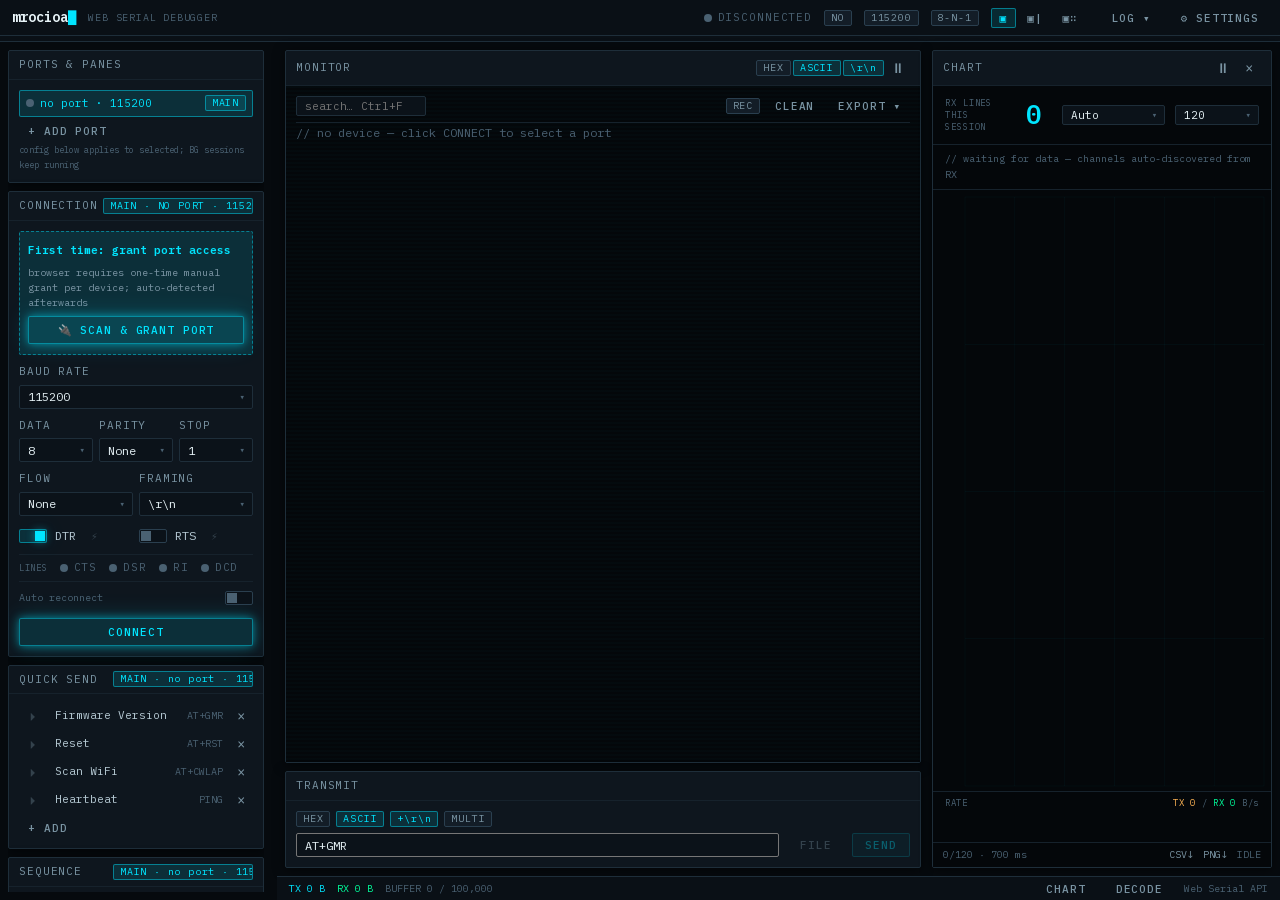
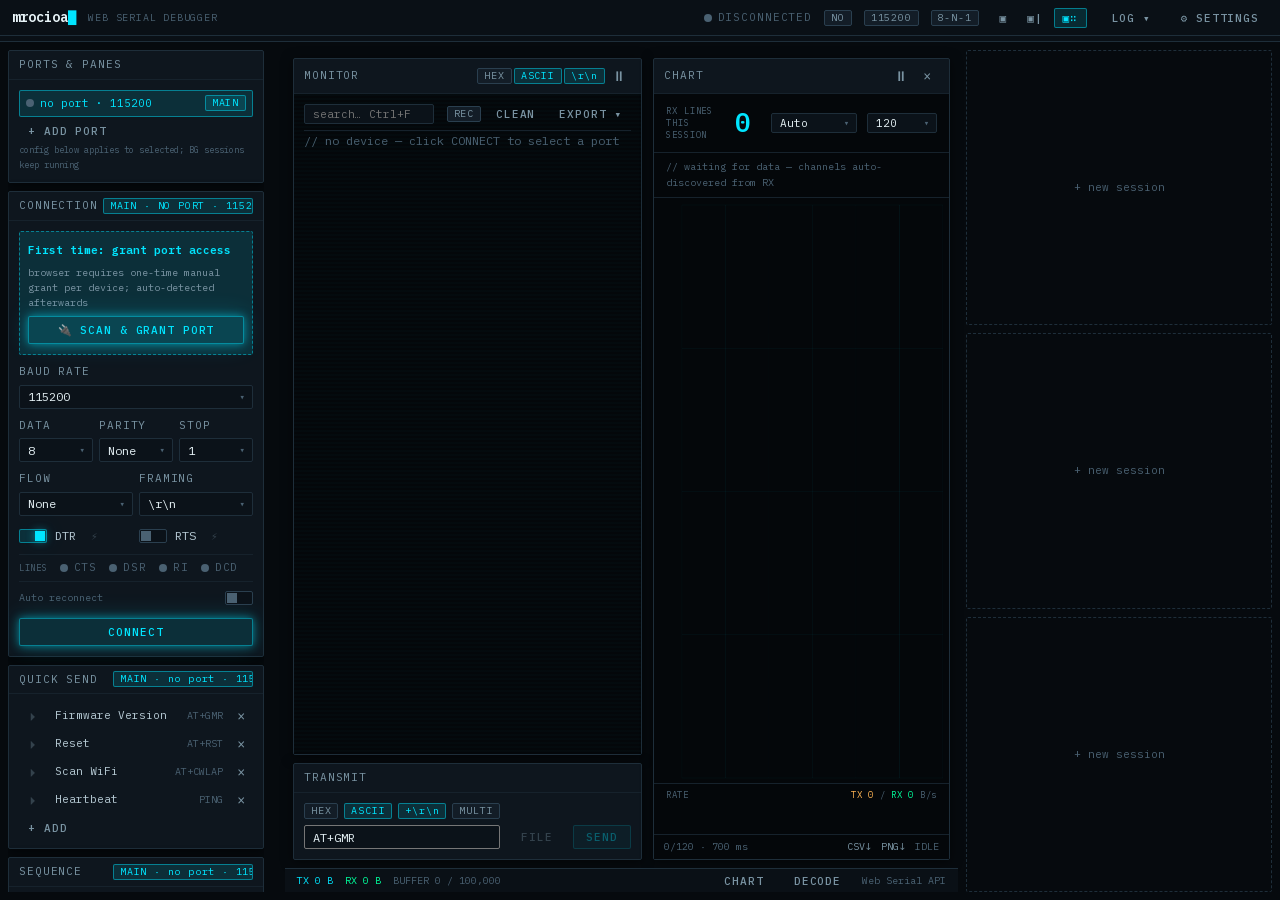
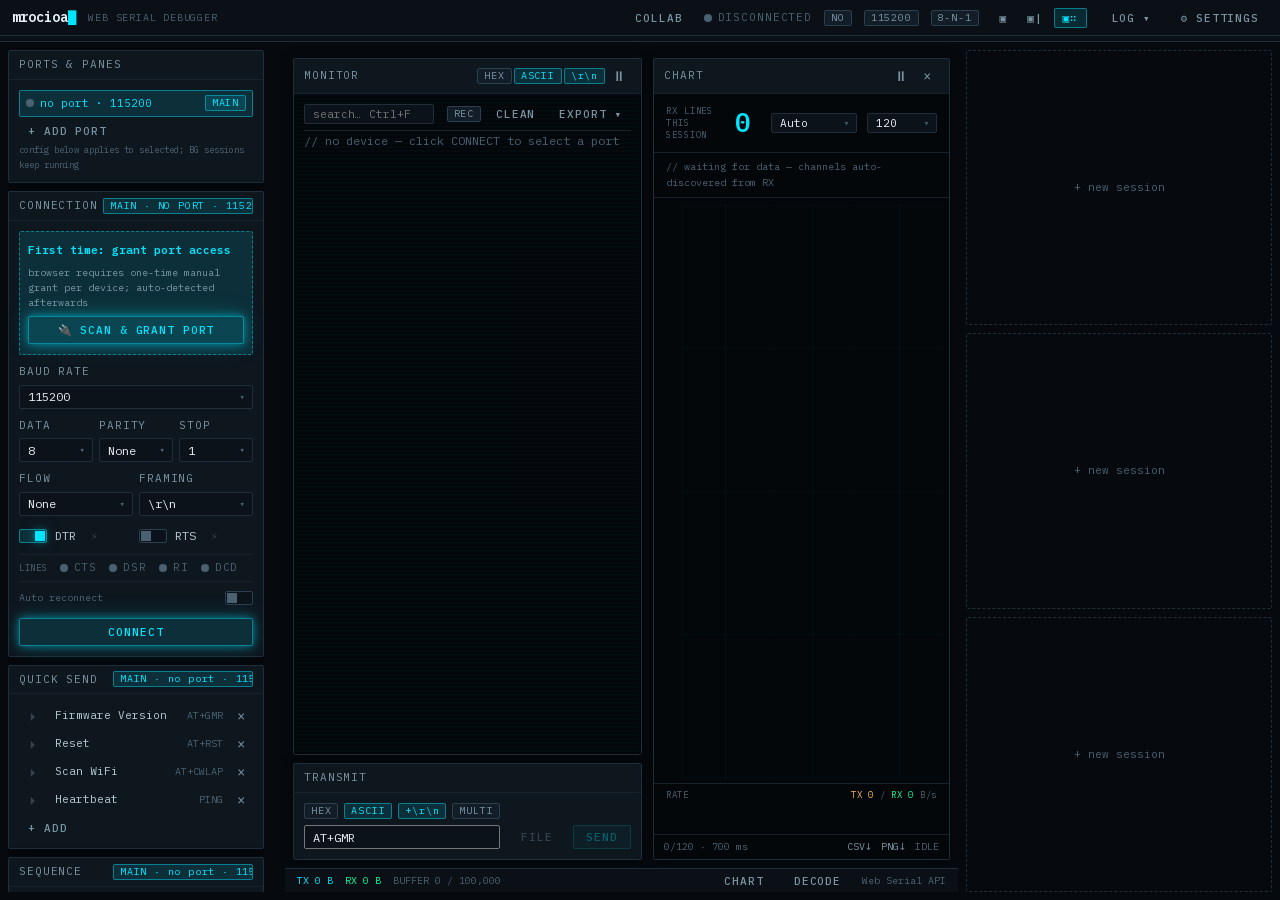
